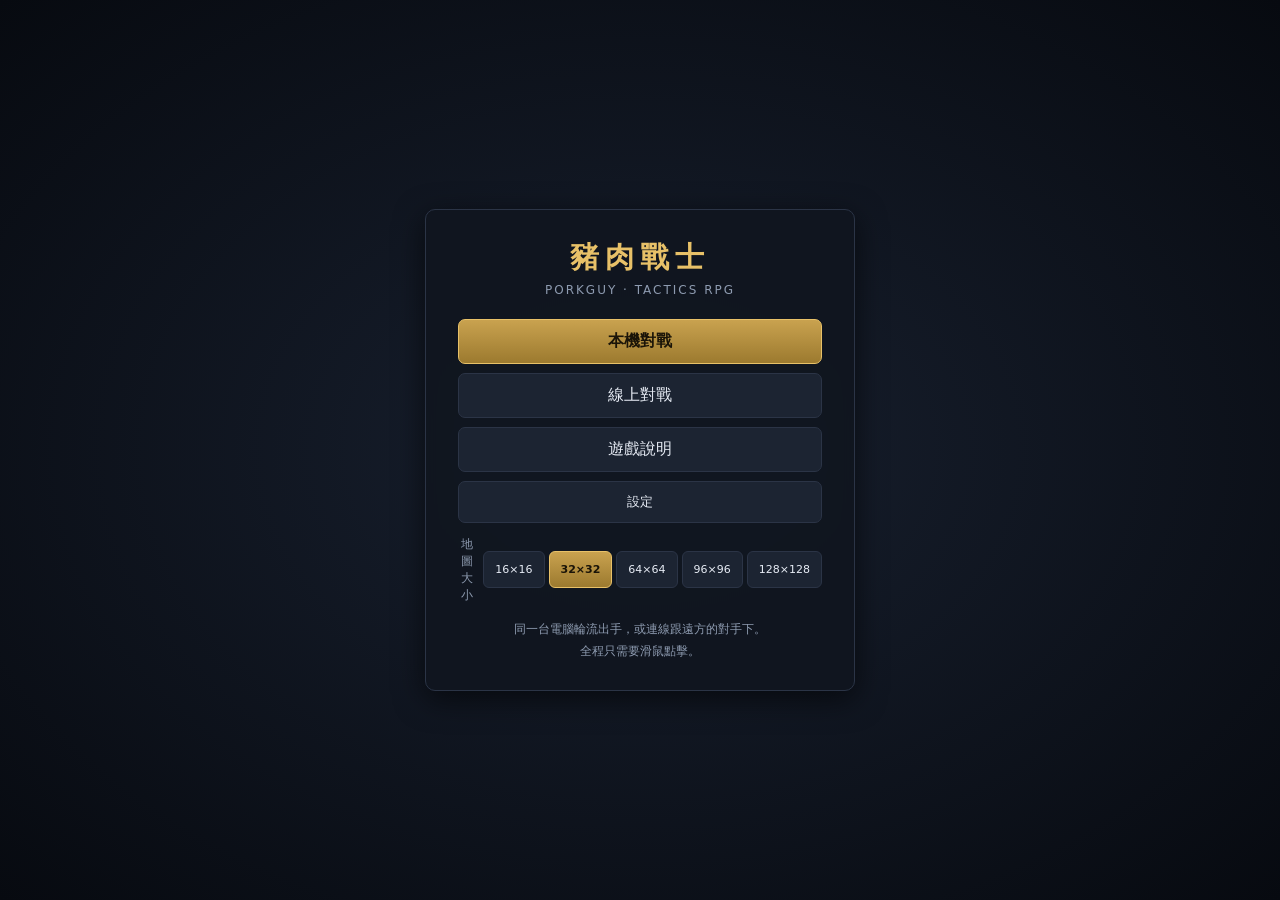
==== porkguy.html @ 97139809 "修正競技場狀態不倒數、新增狀態視覺效果、全面測試狀態系統修正三個真 bug - 修正 arenaStartTurn() 漏呼叫 tickStatus()，導致競技場裡的定身/冰凍等狀態永遠不會倒數 -" ====
<!DOCTYPE html>
<html lang="zh-Hant">
<head>
<meta charset="utf-8">
<meta name="viewport" content="width=device-width,initial-scale=1">
<title>豬肉戰士 — 戰棋 RPG</title>
<style>:root{
  --uiscale:1; --bagcols:4;
  --bg:#0e131c; --panel:rgba(17,22,32,.93); --line:#2b3446;
  --gold:#e8c168; --blue:#5aa2ff; --red:#ff6b5a; --green:#5fd39a; --purple:#b7abff;
  --txt:#e7ecf5; --dim:#8e9bb0;
}
*{box-sizing:border-box;margin:0;padding:0}
html,body{width:100%;height:100%;overflow:hidden;background:var(--bg);color:var(--txt);
  font-family:"Noto Sans TC","Microsoft JhengHei","PingFang TC",system-ui,sans-serif;
  -webkit-font-smoothing:antialiased;user-select:none}
canvas{display:block}
.hide{display:none!important}
#hud{position:fixed;left:0;top:0;width:100%;height:100%;
  zoom:var(--uiscale);pointer-events:none;z-index:10}
#hud button,#hud input,#hud #mm,#hud #roster,#hud #log{pointer-events:auto}
button{font:inherit;color:var(--txt);background:#1c2432;border:1px solid var(--line);
  border-radius:7px;padding:7px 13px;cursor:pointer;transition:.12s;white-space:nowrap}
button:hover:not(:disabled){background:#27324a;border-color:var(--gold);color:var(--gold)}
button:disabled{opacity:.32;cursor:default}
button.prime{background:linear-gradient(180deg,#c9a24f,#9c7a2f);border-color:#e8c168;color:#1a1408;font-weight:700}
button.prime:hover:not(:disabled){background:linear-gradient(180deg,#e0b661,#b08c38);color:#1a1408}
.panel{background:var(--panel);border:1px solid var(--line);border-radius:10px;
  backdrop-filter:blur(6px);box-shadow:0 8px 30px #0009}
.s0{color:var(--blue)} .s1{color:var(--red)} .s2{color:var(--purple)}
/* 五階品質：白 綠 藍 紫 金 —— 技能和裝備共用 */
.q0,.r0{color:#c9d2e0} .q1,.r1{color:#5fd39a} .q2,.r2{color:#5aa2ff}
.q3,.r3{color:#c07dff} .q4,.r4{color:#e8c168}

/* 頂列 */
#topbar{position:absolute;top:10px;left:50%;transform:translateX(-50%);
  display:flex;align-items:center;gap:14px;padding:7px 16px;white-space:nowrap;font-size:14px}
#turnNo{color:var(--dim);font-size:13px}
#turnWho{font-weight:700}
.dot{width:9px;height:9px;border-radius:50%;display:inline-block;margin-right:6px;vertical-align:1px}
.dot.s0{background:var(--blue)} .dot.s1{background:var(--red)}
#force{font-size:13px;font-weight:600}
#force .mons{color:var(--dim);font-weight:400;font-size:12px}
.holds{display:flex;gap:6px}
.hold{font-size:11px;color:var(--dim);border:1px solid var(--line);border-radius:20px;padding:1px 9px}
.hold b{font-weight:700}
.hold.h0 b{color:var(--blue)} .hold.h1 b{color:var(--red)}
.hold.on{border-color:var(--gold);background:#26200e}
#netTag{font-size:11px;color:var(--green);border:1px solid #2f5a46;background:#12241d;
  padding:2px 8px;border-radius:20px}

/* 單位卡 */
#unitCard{position:absolute;left:10px;top:10px;width:228px;padding:11px 13px;font-size:13px}
#ucHead{display:flex;justify-content:space-between;align-items:baseline;margin-bottom:7px}
#ucName{font-size:16px;font-weight:700}
#ucLv{font-size:11px;color:var(--gold)}
.bar{height:8px;border-radius:5px;background:#0a0f17;border:1px solid var(--line);overflow:hidden;margin:3px 0}
.bar>i{display:block;height:100%;transition:width .25s}
.bhp>i{background:linear-gradient(90deg,#3fbf70,#7ee0a3)}
.bhp.low>i{background:linear-gradient(90deg,#c9452f,#ff7a5e)}
.bxp>i{background:linear-gradient(90deg,#7a5fc0,#c0a6ff)}
.lbl{display:flex;justify-content:space-between;font-size:10px;color:var(--dim);margin-bottom:5px}
#ucStats{display:grid;grid-template-columns:1fr 1fr;gap:2px 10px;margin-top:8px}
#ucStats div{display:flex;justify-content:space-between;color:var(--dim)}
#ucStats b{color:var(--txt)}
#ucType{margin-top:7px;font-size:11px;color:var(--dim)}
.tt{color:var(--gold)}
#ucTer{margin-top:7px;padding-top:7px;border-top:1px solid var(--line);font-size:11px;color:var(--dim)}
.pass{margin-top:4px;color:#9fb4d8}
.st-list{display:flex;flex-direction:column;gap:2px}
.st-row{display:flex;justify-content:space-between;align-items:baseline;gap:8px}
.st-row .st-g{color:#5fd39a}
.st-row .st-b{color:#ff6a6a}
.st-src{color:var(--dim);font-size:10px;white-space:nowrap;overflow:hidden;text-overflow:ellipsis;max-width:110px}
#ucEquip{margin-top:7px;padding-top:7px;border-top:1px solid var(--line);font-size:11px}
.eq{padding:2px 0;color:var(--dim)}
.eq span{color:var(--dim);font-size:10px}
.eq.empty{opacity:.45}
.eq-af{padding:0 0 2px 12px;color:#5fd39a;font-size:10px}

/* 隊伍列 + 金幣，金幣在上面 */
#hudLeft{position:absolute;left:10px;bottom:14px;width:170px;display:flex;flex-direction:column;gap:5px}
#roster{display:flex;flex-direction:column;gap:5px}
#goldBadge{display:flex;align-items:center;gap:5px;background:var(--panel);border:1px solid var(--line);
  border-radius:8px;padding:5px 9px;font-weight:700;font-size:13px;color:var(--gold);align-self:flex-start}
#goldBadge i{font-style:normal;font-size:15px}
.rr{background:var(--panel);border:1px solid var(--line);border-radius:8px;padding:6px 9px;
  cursor:pointer;transition:.12s}
.rr:hover{border-color:var(--gold)}
.rr.sel{border-color:var(--gold);background:#241f10}
.rr.done{opacity:.45}
.rr.dead{opacity:.25;text-decoration:line-through;cursor:default}
.rn{display:flex;justify-content:space-between;font-size:12px;font-weight:600}
.rn span{color:var(--gold);font-size:10px;font-weight:400}
.rb{height:4px;border-radius:3px;background:#0a0f17;overflow:hidden;margin-top:4px}
.rb i{display:block;height:100%;background:#4ecb82}

/* 戰鬥預測 */
#forecast{position:absolute;right:10px;top:10px;width:206px;padding:11px 13px}
#forecast h4{font-size:11px;color:var(--gold);font-weight:600;margin-bottom:7px;letter-spacing:1px}
.fcrow{display:flex;justify-content:space-between;align-items:center;padding:4px 0;font-size:12px}
.fcrow+.fcrow{border-top:1px solid #ffffff0f}
.fcrow span{color:var(--dim)}
.fcrow b{font-size:17px;font-weight:700}
.dmg{color:var(--red)} .heal{color:var(--green)} .safe{color:var(--dim);font-size:12px!important}
#fcNote{margin-top:7px;font-size:10px;color:var(--gold);line-height:1.7}

/* 小地圖 + 日誌 */
#mmBox{position:absolute;right:10px;top:150px;padding:5px;line-height:0}
#mm{width:150px;height:150px;image-rendering:pixelated;border-radius:5px;cursor:crosshair}
#log{position:absolute;right:10px;bottom:14px;width:236px;max-height:190px;overflow-y:auto;
  padding:8px 11px;font-size:11px;line-height:1.7;color:var(--dim)}
#log::-webkit-scrollbar{width:5px}
#log::-webkit-scrollbar-thumb{background:#33405a;border-radius:3px}
#log .up{color:var(--gold)} #log .kill{color:#ff9c8a} #log b{color:var(--txt)}

/* 底部 */
#bottom{position:absolute;bottom:14px;left:50%;transform:translateX(-50%);display:flex;gap:7px;
  flex-wrap:wrap;justify-content:center;max-width:calc(96vw / var(--uiscale))}
#actbar{position:absolute;bottom:58px;left:50%;transform:translateX(-50%);display:flex;gap:7px}
#skills{position:absolute;bottom:106px;left:50%;transform:translateX(-50%);display:flex;gap:6px}
.sk{display:flex;flex-direction:column;align-items:center;gap:1px;padding:6px 12px;min-width:78px;
  pointer-events:auto}
.sk span{font-size:12px;font-weight:600}
.sk em{font-size:9px;color:var(--dim);font-style:normal}
.sk.on{border-color:var(--gold);background:#2a2210;color:var(--gold)}
.sk.lock{opacity:.3;cursor:default}
/* 冷卻中／不是自己回合：看起來是關的，但還是收得到滑鼠事件（才看得到說明） */
.sk.off{opacity:.34;cursor:default}
.sk.off:hover{background:#1c2432;border-color:var(--line);color:var(--txt)}
.sk.q0 span{color:#c9d2e0} .sk.q1 span{color:#5fd39a} .sk.q2 span{color:#5aa2ff}
.sk.q3 span{color:#c07dff} .sk.q4 span{color:#e8c168}
.sk.q1{border-color:#2c5a45} .sk.q2{border-color:#2f5480}
.sk.q3{border-color:#553a7a} .sk.q4{border-color:#7a642a}

/* 名牌 */
#tags{position:absolute;inset:0;overflow:hidden}
.tag{position:absolute;transform:translate(-50%,-100%);text-align:center;transition:opacity .2s}
.tag .nm{font-size:13.5px;font-weight:700;text-shadow:0 1px 3px #000,0 0 6px #000;
  letter-spacing:.4px;margin-bottom:3px;white-space:nowrap}
.tag.s0 .nm{color:#a9cfff} .tag.s1 .nm{color:#ffb2a6} .tag.s2 .nm{color:#cdc4ff}
.tag .hb{position:relative;width:57px;height:6px;background:#0a0e14;border:1px solid #000;
  border-radius:4px;overflow:hidden;margin:0 auto}
.tag .hb i{display:block;height:100%;background:#4ecb82;transition:width .3s}
.tag.s1 .hb i{background:#e2604c} .tag.s2 .hb i{background:#9b8cff}
.tag .hb i.low{background:#e8a13c}
.tag .hb b{position:absolute;left:0;top:0;height:100%;background:#7fd3ff;opacity:.85}
.tag.done{opacity:.35}
.float{position:absolute;transform:translate(-50%,-50%);font-weight:800;font-size:17px;
  text-shadow:0 2px 8px #000;animation:fly 1.1s ease-out forwards;pointer-events:none;white-space:nowrap}
.float.dmg{color:#ff8f7d} .float.crit{color:#ffd25e;font-size:21px}
.float.heal{color:#7ce5ad} .float.up{color:var(--gold)}
@keyframes fly{
  0%{opacity:0;transform:translate(-50%,-30%) scale(.6)}
  18%{opacity:1;transform:translate(-50%,-60%) scale(1.12)}
  100%{opacity:0;transform:translate(-50%,-180%) scale(1)}
}

/* 全螢幕層 */
.overlay{position:fixed;left:0;top:0;width:100%;height:100%;z-index:30;
  display:flex;align-items:center;justify-content:center;zoom:var(--uiscale);
  background:radial-gradient(ellipse at center,#18202f,#070a10)}
.card{width:min(430px,calc(92vw / var(--uiscale)));padding:28px 32px;text-align:center}
.card.wide{width:min(680px,calc(94vw / var(--uiscale)))}
.card h1{font-size:29px;letter-spacing:6px;color:var(--gold);margin-bottom:5px;font-weight:800}
.card .sub{font-size:12px;color:var(--dim);letter-spacing:2px;margin-bottom:22px}
.card .col{display:flex;flex-direction:column;gap:9px}
.card .col button{padding:11px}
.row{display:flex;gap:7px}
.row input{flex:1;background:#0a0f17;border:1px solid var(--line);border-radius:7px;
  color:var(--txt);padding:10px;font:inherit;text-align:center;letter-spacing:4px;text-transform:uppercase}
.row input:focus{outline:none;border-color:var(--gold)}
#roomCode{font-size:32px;letter-spacing:10px;color:var(--gold);font-weight:800;
  padding:13px;background:#0a0f17;border-radius:9px;border:1px solid var(--line);margin:5px 0}
.note{font-size:12px;color:var(--dim);line-height:1.8;margin-top:6px}
.back{margin-top:14px;font-size:13px;color:var(--dim);background:none;border:none;
  text-decoration:underline;cursor:pointer}
.back:hover{color:var(--gold);background:none;border:none}
#winTitle{font-size:33px;font-weight:800;letter-spacing:8px;margin-bottom:6px}

#helpBody{text-align:left;font-size:12.5px;line-height:1.95;color:#c3ccdb;max-height:calc(66vh / var(--uiscale));overflow-y:auto;padding-right:6px}
#helpBody h3{color:var(--gold);font-size:12px;margin:15px 0 5px;letter-spacing:2px}
#helpBody h3:first-child{margin-top:0}
#helpBody table{width:100%;border-collapse:collapse;font-size:11.5px;margin:5px 0}
#helpBody th,#helpBody td{padding:3px 6px;border-bottom:1px solid #ffffff10;text-align:left}
#helpBody th{color:var(--dim);font-weight:500}
#helpBody em{color:var(--gold);font-style:normal}
#helpBody::-webkit-scrollbar{width:5px}
#helpBody::-webkit-scrollbar-thumb{background:#33405a;border-radius:3px}

/* 背包 */
/* ── 背包：不遮死畫面，開著也看得到局面，而且有進場過渡 ── */
#bagOv{background:linear-gradient(180deg,rgba(8,11,17,.22),rgba(8,11,17,.88) 60%);
  backdrop-filter:blur(1.5px);align-items:flex-end;padding-bottom:calc(2.5vh / var(--uiscale));
  opacity:0;transition:opacity .26s ease}
#bagOv.on{opacity:1}
#bagWrap{width:min(1120px,calc(96vw / var(--uiscale)));height:calc(95vh / var(--uiscale));
  display:flex;flex-direction:column;align-items:center;justify-content:flex-end;gap:8px}

#bagCards{display:flex;gap:10px;justify-content:center;width:100%;flex-wrap:wrap;flex:0 0 auto}
#bagFilter{flex:0 0 auto}
.hcard{flex:1 1 0;min-width:170px;max-width:214px;background:var(--panel);
  border:1px solid var(--line);border-radius:11px;padding:10px 11px;text-align:left;
  transition:transform .16s ease,border-color .16s,box-shadow .16s;
  opacity:0;transform:translateY(18px);animation:cardIn .34s ease forwards}
@keyframes cardIn{to{opacity:1;transform:translateY(0)}}
.hcard:hover{transform:translateY(-5px);border-color:var(--gold);box-shadow:0 12px 28px #000a}
.hcard.down{opacity:.45}
.hcard.drop{border-color:var(--green);box-shadow:0 0 0 2px var(--green),0 12px 28px #000a}
.hc-top{display:flex;justify-content:space-between;align-items:baseline}
.hc-name{font-size:15px;font-weight:700}
.hc-lv{font-size:11px;color:var(--gold)}
.hc-bar{height:5px;border-radius:3px;background:#0a0f17;overflow:hidden;margin:6px 0 5px}
.hc-bar i{display:block;height:100%;background:linear-gradient(90deg,#3fbf70,#7ee0a3)}
.hc-stat{font-size:11px;color:var(--dim);margin-bottom:7px}
.hc-slots{display:flex;flex-direction:column;gap:4px}
.eslot{border:1px solid var(--line);border-radius:7px;padding:4px 7px;cursor:pointer;
  background:#0e141f;transition:.13s;display:grid;grid-template-columns:34px 1fr;
  grid-template-areas:'l n' 'l s';column-gap:6px}
.eslot:hover{border-color:var(--gold);background:#161e2c}
.eslot.pick{border-color:var(--green);background:#10241a;box-shadow:0 0 0 1px var(--green)}
.eslot.drop{border-color:var(--green);background:#122a1e;box-shadow:0 0 0 2px var(--green)}
.es-l{grid-area:l;font-size:10px;color:var(--dim);align-self:center}
.es-n{grid-area:n;font-size:12px;font-weight:600;color:var(--dim)}
.eslot.r0 .es-n{color:#c9d2e0} .eslot.r1 .es-n{color:#5fd39a} .eslot.r2 .es-n{color:#5aa2ff}
.eslot.r3 .es-n{color:#c07dff} .eslot.r4 .es-n{color:#e8c168}
.es-s{grid-area:s;font-size:10px;color:var(--dim)}
.hc-skl{display:flex;gap:4px;margin-top:8px;padding-top:7px;border-top:1px solid var(--line)}
.bsk{flex:1;text-align:center;border:1px solid var(--line);border-radius:6px;padding:3px 2px;
  background:#0e141f;transition:.13s}
.bsk:hover{border-color:var(--gold)}
.bsk b{display:block;font-size:10.5px;font-weight:600}
.bsk em{display:block;font-size:8.5px;color:var(--dim);font-style:normal}
.bsk.lock{opacity:.3;cursor:default}
.bsk.pick{border-color:var(--green);background:#10241a;box-shadow:0 0 0 1px var(--green)}
.bsk.pas{flex:0 0 62px;background:#141020}
.bsk.q0 b{color:#c9d2e0} .bsk.q1 b{color:#5fd39a} .bsk.q2 b{color:#5aa2ff}
.bsk.q3 b{color:#c07dff} .bsk.q4 b{color:#e8c168}

#bagPanel{width:100%;padding:10px 12px;flex:0 1 auto;min-height:0;display:flex;flex-direction:column}
#bagHead{font-size:13px;font-weight:700;color:var(--gold);margin-bottom:7px;
  display:flex;gap:10px;align-items:baseline}
#bagHint{font-size:11px;color:var(--dim);font-weight:400}
#bagOv.dragging .item:not(.dragging){opacity:.5}
.item.dragging{opacity:.4;border-color:var(--green)}
.item{cursor:grab}
.item:active{cursor:grabbing}

/* ── 技能準心 ── */
#reticle{position:absolute;width:52px;height:52px;transform:translate(-50%,-50%);
  pointer-events:none;animation:ret 1.4s linear infinite}
#reticle::before,#reticle::after{content:'';position:absolute;inset:0;border-radius:50%;
  border:2px solid currentColor}
#reticle::after{inset:12px;border-style:dashed;opacity:.8}
#reticle.harm{color:#ff5a45;filter:drop-shadow(0 0 4px #ff5a4590)}
#reticle.good{color:#4ddb96;filter:drop-shadow(0 0 4px #4ddb9690)}
@keyframes ret{to{transform:translate(-50%,-50%) rotate(360deg)}}

/* ── 主選單的地圖大小 ── */
.sizeRow{display:flex;align-items:center;gap:8px;justify-content:center;margin-top:4px;
  font-size:12px;color:var(--dim)}
#mSize{display:flex;gap:4px}
.szb{padding:4px 8px;font-size:11px;border-radius:6px}
#bagList{text-align:left;flex:1 1 auto;min-height:0;max-height:calc(44vh / var(--uiscale));
  overflow-y:auto;display:grid;align-content:start;
  grid-template-columns:repeat(var(--bagcols),minmax(0,1fr));gap:7px;padding-right:4px}
#bagList::-webkit-scrollbar{width:5px}
#bagList::-webkit-scrollbar-thumb{background:#33405a;border-radius:3px}
#bagList .empty{grid-column:1/-1;color:var(--dim);text-align:center;padding:26px;font-size:13px}
.item{border:1px solid var(--line);border-radius:8px;padding:7px 10px;cursor:pointer;transition:.12s;
  background:#131a26}
.item:hover{border-color:var(--gold);background:#1d2433}
.item.r1{border-color:#2c5a45} .item.r2{border-color:#2f5480}
.item.r3{border-color:#553a7a;background:#1a1424} .item.r4{border-color:#7a642a;background:#1d1a10}
.in{display:flex;justify-content:space-between;font-size:13px;font-weight:600}
.item.r0 .in{color:#c9d2e0} .item.r1 .in{color:#5fd39a} .item.r2 .in{color:#5aa2ff}
.item.r3 .in{color:#c07dff} .item.r4 .in{color:#e8c168}
.item.q0 .in{color:#c9d2e0} .item.q1 .in{color:#5fd39a} .item.q2 .in{color:#5aa2ff}
.item.q3 .in{color:#c07dff} .item.q4 .in{color:#e8c168}
.item.q1{border-color:#2c5a45} .item.q2{border-color:#2f5480}
.item.q3{border-color:#553a7a;background:#1a1424} .item.q4{border-color:#7a642a;background:#1d1a10}
.item.book{position:relative;padding-right:52px}
.item.book .is{color:var(--dim);font-size:10.5px;line-height:1.35}
.item.book.bad{opacity:.4}
.item.book .dis{position:absolute;right:8px;top:50%;transform:translateY(-50%);
  font-size:10px;padding:3px 7px;border:1px solid var(--line);border-radius:5px;
  background:#131a26;color:var(--dim);cursor:pointer}
.item.book .dis:hover{border-color:#b04a3a;color:#e0857a}

/* 背包分頁 */
#bagTabs{display:flex;gap:4px}
#bagTabs .bt{font-size:12px;font-weight:600;color:var(--dim);cursor:pointer;
  padding:2px 10px;border:1px solid var(--line);border-radius:6px;background:#0e141f}
#bagTabs .bt.on{color:var(--gold);border-color:var(--gold);background:#1a1610}

/* 精球 */
#bagOrbs{display:flex;align-items:center;gap:6px;flex-wrap:wrap;margin-top:8px;
  padding-top:8px;border-top:1px solid var(--line)}
#bagOrbs .ol{font-size:11px;color:var(--dim)}
#bagOrbs .orb{display:inline-flex;align-items:center;justify-content:center;
  width:22px;height:22px;border-radius:50%;font-size:11px;font-weight:700;
  border:1px solid currentColor;background:#0e141f}
#bagOrbs .oh{font-size:10px;color:var(--dim);margin-left:2px}
#bagOrbs .ob{font-size:10px;padding:3px 7px;border:1px solid currentColor;border-radius:5px;
  background:#0e141f;cursor:pointer}
#bagOrbs .ob:disabled{opacity:.3;cursor:default;color:var(--dim)}
.in .sl{color:var(--dim);font-size:10px;font-weight:400}
.is{font-size:11px;color:var(--dim);margin-top:2px}
.is em{color:#9fb4d8;font-style:normal}

#loading{position:fixed;inset:0;z-index:40;display:flex;flex-direction:column;
  align-items:center;justify-content:center;background:#080c13;gap:15px}
#loading .ttl{font-size:22px;letter-spacing:8px;color:var(--gold);font-weight:800}
#loading .pb{width:230px;height:4px;background:#1a222f;border-radius:2px;overflow:hidden}
#loading .pb i{display:block;height:100%;width:0;background:var(--gold);transition:width .25s}
#loading .st{font-size:12px;color:var(--dim);letter-spacing:2px}
#toast{position:fixed;bottom:145px;left:50%;transform:translateX(-50%);z-index:35;
  background:#1c2432;border:1px solid var(--gold);color:var(--gold);padding:8px 17px;
  border-radius:8px;font-size:13px;opacity:0;transition:.3s;pointer-events:none;max-width:calc(70vw / var(--uiscale));text-align:center}
#toast.on{opacity:1}

/* ── 技能說明浮窗 ── */
#skillTip{position:fixed;z-index:60;zoom:var(--uiscale);width:250px;padding:10px 12px;pointer-events:none;
  background:rgba(14,19,28,.97);border:1px solid var(--gold);border-radius:9px;
  box-shadow:0 10px 30px #000c;font-size:12px;line-height:1.7;color:#c8d2e2}
#skillTip h5{display:flex;justify-content:space-between;align-items:baseline;
  font-size:14px;color:var(--gold);margin-bottom:4px}
#skillTip h5 em{font-size:10px;color:var(--dim);font-style:normal;font-weight:400}
#skillTip p{color:var(--dim);margin-bottom:6px;font-size:11.5px}
#skillTip .sr{display:flex;gap:6px;font-size:11.5px;padding:1px 0}
#skillTip .sr b{color:var(--txt);font-weight:700}

/* ── 地塊資訊浮窗（滑鼠停在格子上 2 秒後出現）── */
#tileTip{position:fixed;z-index:59;zoom:var(--uiscale);max-width:220px;padding:8px 11px;pointer-events:none;
  background:rgba(14,19,28,.97);border:1px solid #3a4560;border-radius:9px;
  box-shadow:0 10px 30px #000c;font-size:11.5px;line-height:1.6;color:#c8d2e2}
#tileTip b{color:var(--gold)}
#tileTip .tt-buff{color:#5fd39a;display:block;margin-top:3px}
#tileTip .tt-field{color:#ff9a5a;display:block;margin-top:3px}

/* ── 等著重生的怪 ── */
.resp{position:absolute;transform:translate(-50%,-50%);color:#ff8f7d;font-size:13px;
  font-weight:800;text-shadow:0 1px 4px #000,0 0 8px #000;pointer-events:none}
.resp.s0{color:#8fc0ff}   /* 倒下的英雄用自己的隊伍色，跟怪物重生的紅圈分開 */
.resp.s1{color:#ff9a8a}

/* ── 還沒行動的單位（按結束回合時提醒）── */
.tag.idle .nm{color:#ffd35c!important;animation:idleBlink .9s ease-in-out infinite}
@keyframes idleBlink{50%{opacity:.35}}

/* ── 背包：卸下裝備的落點 ── */
#bagPanel.dropzone{border-color:#3d6b52}
#bagPanel.drop{border-color:var(--green);box-shadow:0 0 0 2px var(--green)}
.eslot[draggable]{cursor:grab}


/* ══════════ 設定・篩選・屬性點・頭像 ══════════ */

/* 右上角齒輪 */
.gear{position:absolute;top:10px;right:12px;pointer-events:auto;
  width:34px;height:34px;padding:0;font-size:17px;line-height:1;border-radius:9px}
#mSet{font-size:13px}

/* 背包按鈕上的驚嘆號 */
.badge{position:absolute;top:-7px;right:-7px;font-size:12px;font-style:normal;
  animation:bdg 1s ease-in-out infinite}
#btnBag{position:relative}
@keyframes bdg{0%,100%{transform:scale(1)}50%{transform:scale(1.25)}}

/* 設定面板 */
#setBody{text-align:left;max-height:calc(62vh / var(--uiscale));overflow-y:auto;padding-right:6px;margin:4px 0 10px}
#setBody::-webkit-scrollbar{width:5px}
#setBody::-webkit-scrollbar-thumb{background:#33405a;border-radius:3px}
.seth{font-size:12px;color:var(--gold);font-weight:700;letter-spacing:2px;
  margin:12px 0 5px;padding-bottom:4px;border-bottom:1px solid var(--line)}
.seth:first-child{margin-top:0}
.setr{display:flex;align-items:center;justify-content:space-between;gap:12px;padding:4px 0}
.setl{font-size:12.5px}
.setv{display:flex;align-items:center;gap:4px}
.setv input[type=range]{width:120px;accent-color:var(--gold)}
.setv em{font-size:10.5px;color:var(--dim);font-style:normal;width:38px;text-align:right}

/* 開局節奏設定的時間軸預覽 */
#paceTimelineWrap{border-top:1px solid var(--line);border-bottom:1px solid var(--line);
  padding:2px 0 8px;margin:4px 0}
#paceTimeline{display:flex;flex-wrap:wrap;gap:4px}
.paceChip{min-width:20px;height:20px;padding:0 3px;border-radius:5px;background:#1a2233;
  color:var(--dim);font-size:11px;display:flex;align-items:center;justify-content:center}
.paceChip.pc-s{background:#3a3320;color:#e8c168}
.paceChip.pc-a{background:#3a2020;color:#ff8a6a}
.spk,.stg{font-size:11px;padding:3px 9px;border-radius:6px}
.spk.on,.stg.on{border-color:var(--gold);color:var(--gold);background:#241d0d}
.setrst{width:100%;margin-top:14px;font-size:12px}

/* 背包上方的角色篩選列 */
#bagFilter{display:flex;gap:6px;align-items:center;justify-content:center;flex-wrap:wrap}
.bfb{padding:5px 12px;font-size:12px;border-radius:8px}
.bfb.pic{padding:0;width:44px;height:44px;overflow:hidden;border-radius:10px;background:#131a26}
.bfb.pic img{width:100%;height:100%;object-fit:cover;display:block;
  filter:saturate(.75) brightness(.92);transition:.13s}
.bfb.pic:hover img{filter:none;transform:scale(1.06)}
.bfb.on{border-color:var(--gold);box-shadow:0 0 0 2px var(--gold)}
.bfb.on img{filter:none}

/* 角色卡：頭像、經驗條、被篩選時亮起 */
.hcard.lit{border-color:var(--gold);box-shadow:0 0 0 2px var(--gold),0 12px 28px #000a}
.hcard.dim{opacity:.45}
.hcard.flash{opacity:1;transform:none;animation:cflash .55s ease-out}
@keyframes cflash{0%{box-shadow:0 0 0 3px var(--green)}100%{box-shadow:0 0 0 0 #0000}}
.hc-face{width:26px;height:26px;border-radius:6px;object-fit:cover;
  border:1px solid var(--line);background:#0d1220;flex:0 0 auto}
.hc-xp{position:relative;height:11px;background:#0a0e15;border:1px solid var(--line);
  border-radius:4px;overflow:hidden;margin-top:3px}
.hc-xp i{display:block;height:100%;background:linear-gradient(90deg,#4a7fd0,#7db0ff)}
.hc-xp span{position:absolute;inset:0;font-size:8.5px;line-height:9px;text-align:center;
  color:#cfe0ff;text-shadow:0 1px 2px #000}

/* 自由屬性點 */
.hc-pts{display:flex;align-items:center;gap:3px;margin-top:6px;flex-wrap:wrap}
.hc-pts .ptl{font-size:10px;color:var(--dim)}
.hc-pts.has .ptl{color:var(--gold)}
.ptb{font-size:9.5px;padding:2px 5px;border-radius:5px;line-height:1.25}
.ptb em{font-style:normal;color:var(--dim);margin-left:3px}
.hc-pts.has .ptb{border-color:var(--gold);color:var(--gold)}

/* 被動技能欄改成圓的 */
.bsk.pas{flex:0 0 46px;height:46px;border-radius:50%;display:flex;
  align-items:center;justify-content:center;text-align:center;padding:2px;background:#141020}
.bsk.pas b{font-size:9px;line-height:1.15}

/* 技能類型標籤 */
.item .kt{font-style:normal;font-size:9px;padding:1px 5px;border-radius:4px;
  background:#243049;color:#a9b8d0;margin-left:5px;vertical-align:2px}
.item .kt.pas{background:#3a2c55;color:#c9b6ff}

/* 裝備也能分解 */
.item.r0,.item.r1,.item.r2,.item.r3,.item.r4{position:relative;padding-right:52px}
.item .dis{position:absolute;right:8px;top:50%;transform:translateY(-50%);
  font-size:10px;padding:3px 7px;border-radius:5px;background:#131a26;color:var(--dim)}
.item .dis:hover{border-color:#b04a3a;color:#e0857a;background:#241416}
#bagOrbs .ob.scrap{color:var(--dim)}

/* 選角畫面 */
#pickWho{font-size:14px;font-weight:700;letter-spacing:2px;margin-bottom:2px}
#pickList{display:flex;gap:8px;justify-content:center;flex-wrap:wrap;margin:6px 0}
.pk{width:112px;padding:8px 6px;border-radius:10px;background:#131a26;
  border:1px solid var(--line);cursor:pointer;transition:.13s;text-align:center}
.pk:hover{border-color:var(--gold);transform:translateY(-3px)}
.pk.on{border-color:var(--gold);background:#241d0d;box-shadow:0 0 0 2px var(--gold)}
.pk img{width:72px;height:72px;object-fit:cover;border-radius:8px;display:block;margin:0 auto 5px}
.pk .pn{font-size:13px;font-weight:700}
.pk .pd{font-size:9.5px;color:var(--dim);line-height:1.35;margin-top:3px}

/* 這回合已經換過的欄位 */
.eslot.used,.bsk.used{opacity:.55}
.eslot.used::after,.bsk.used::after{content:'✓';position:absolute;right:4px;top:2px;
  font-size:9px;color:var(--gold)}
.eslot,.bsk{position:relative}

/* 一鍵裝備 */
.hc-auto{font-size:9.5px;padding:2px 7px;border-radius:5px;margin-left:auto}
#bagAuto{font-size:11px;padding:3px 10px;border-radius:6px}


/* ── 回合開始的大字提示 ── */
#turnBanner{position:fixed;inset:0;z-index:45;display:flex;align-items:center;justify-content:center;
  pointer-events:none;zoom:var(--uiscale)}
#turnBanner::before{content:'';position:absolute;inset:0;
  background:radial-gradient(ellipse at center,rgba(6,9,14,.82),rgba(6,9,14,.34) 55%,rgba(6,9,14,0) 78%);
  animation:tbBg .28s ease forwards}
#turnBanner.fading::before{animation:tbBgOut .5s ease forwards}
@keyframes tbBg{from{opacity:0}to{opacity:1}}
@keyframes tbBgOut{from{opacity:1}to{opacity:0}}
#turnBigTxt{position:relative;font-size:64px;font-weight:800;letter-spacing:10px;
  text-shadow:0 4px 26px #000,0 0 60px currentColor;white-space:nowrap;
  will-change:transform,opacity}
#turnBanner.s0 #turnBigTxt{color:#8fc0ff}
#turnBanner.s1 #turnBigTxt{color:#ff9a8a}
#turnBanner.s2 #turnBigTxt{color:#b9aeff;font-size:44px;letter-spacing:6px}
#turnBanner.shop #turnBigTxt{color:var(--gold);font-size:52px;letter-spacing:8px}
/* 拿掉「輪到你就是金色」的特例——直接用該隊自己的顏色，藍方回合就是藍色 */

/* ── 進競技場的轉場：專屬一套動畫，不走 showBanner() 那套飛到角落的邏輯 ──
   灰色背景用 radial-gradient 配一個可以動畫的 --r 變數：r 是「還蓋著灰色」的
   半徑百分比，r 從 0（還沒蓋）長到 100+（整片蓋滿）是進場，退場反過來從
   100 縮到 0——縮小的過程中，圓外（已經小於 r 的地方）先變回透明，
   所以看起來是「從畫面邊緣開始退，最後才收到中間」。 */
#arenaFx{position:fixed;inset:0;z-index:47;display:flex;align-items:center;justify-content:center;
  pointer-events:none;zoom:var(--uiscale);opacity:0}
#arenaFx.show{opacity:1}
#arenaFx::before{content:'';position:absolute;inset:0;
  background:radial-gradient(circle at center,rgba(60,62,68,.94) 0%,rgba(60,62,68,.94) var(--r,0%),
    rgba(60,62,68,0) calc(var(--r,0%) + 18%));
  backdrop-filter:blur(var(--blur,0px));-webkit-backdrop-filter:blur(var(--blur,0px))}
/* 進場前的初始狀態（縮小、透明）刻意不寫在這個基礎規則裡，改由
   arenaBanner() 自己用 inline style 設定——這裡如果寫死 transform/opacity，
   之後任何一個階段只要清掉 inline 樣式接手給 class 控制動畫，就會被
   打回這裡的值：先前 .grown 忘了補 opacity 就是這樣「剛出現就消失」；
   .leaving 接手時也會被這裡的 scale(.3) 打斷，變成「搖晃到一半忽然
   跳成縮小、才開始滑走」，看起來像瞬間消失。基礎規則只留跟動畫無關
   的樣式，可能會變動的 transform/opacity 全部交給 JS／class 自己管。 */
#arenaFxTxt{position:relative;font-size:56px;font-weight:800;letter-spacing:10px;color:var(--gold);
  text-shadow:0 4px 30px #000,0 0 70px currentColor;white-space:nowrap;
  will-change:transform,opacity}
#arenaFxTxt.grown{animation:arenaSway 2.1s ease-in-out infinite;opacity:1}
/* 2 秒跟灰色背景退場的補間同一個長度，兩個要同時消失完，不是背景先淡完字才跟著跑 */
#arenaFxTxt.leaving{transition:transform 2s ease-in,opacity 2s ease-in;
  transform:translateX(-60vw) rotate(-8deg);opacity:0}
@keyframes arenaSway{0%,100%{transform:rotate(-4deg)}50%{transform:rotate(4deg)}}

/* 上面面板的「輪到誰」 */
#turnWho em{font-style:normal;font-size:10.5px;color:var(--dim);margin-left:5px}
#turnWho.mine{font-weight:700}

/* ══════════ 商店 ══════════ */
/* 商店回合不像其他選單要蓋住整個畫面——玩家還在看盤面決定要不要出價，
   所以背景改成半透明的黑色漸層，卡片本身照舊不透明方便閱讀 */
#shopOv{background:linear-gradient(to top,rgba(4,6,10,.88),rgba(4,6,10,.25))}
#shopList{display:flex;gap:8px;justify-content:center;flex-wrap:wrap;margin:12px 0}
.shItem{flex:0 0 100px;padding:7px 6px;border-radius:9px;background:#131a26;
  border:1px solid var(--line);text-align:center;opacity:.55;transition:.15s}
.shItem b{display:block;font-size:11.5px;font-weight:700;margin-bottom:2px}
.shItem em{display:block;font-size:9px;color:var(--dim);font-style:normal}
.shItem.cur{opacity:1;border-color:var(--gold);box-shadow:0 0 0 2px var(--gold);transform:translateY(-3px)}
.shItem.done{opacity:.3}
.shItem.q0 b{color:#c9d2e0} .shItem.q1 b{color:#5fd39a} .shItem.q2 b{color:#5aa2ff}
.shItem.q3 b{color:#c07dff} .shItem.q4 b{color:#e8c168}
/* 左邊商品資訊卡、右邊競標操作，兩欄並排 */
#shopMain{display:flex;gap:14px;text-align:left;align-items:stretch}
#shopCur{flex:1 1 0;background:#131a26;border:1px solid var(--line);border-radius:10px;
  padding:14px 16px}
#shopCur h5{display:flex;justify-content:space-between;align-items:baseline;font-size:16px}
#shopCur h5 em{font-size:11px;color:var(--dim);font-style:normal;font-weight:400}
#shopCur p{color:var(--dim);margin:7px 0 10px;font-size:12.5px;line-height:1.6}
#shopCur .sr{display:flex;gap:6px;font-size:12.5px;padding:3px 0}
#shopCur .sr b{color:var(--txt);font-weight:700}
#shopRight{flex:0 0 220px;display:flex;flex-direction:column;gap:10px;
  background:#131a26;border:1px solid var(--line);border-radius:10px;padding:14px 16px}
#shopGoldRow{display:flex;align-items:center;gap:6px;font-size:13px}
#shopGoldRow i{font-style:normal}
#shopGoldRow b{color:var(--gold);font-size:16px}
#shopGoldRow span{color:var(--dim);font-size:11px;margin-left:auto}
#shopWhoseTurn{font-size:12.5px;color:var(--dim);text-align:center;
  padding:4px 0;border-top:1px solid var(--line);border-bottom:1px solid var(--line)}
#shopBidRow{display:flex;align-items:center;justify-content:center;gap:6px}
#shopBidRow button{width:34px;padding:6px 0;font-weight:700}
#shopBidAmt{width:70px;padding:6px 4px;border-radius:7px;border:1px solid var(--line);
  background:#0e141f;color:var(--txt);font:inherit;text-align:center}
#shopActRow{display:flex;gap:8px}
#shopActRow button{flex:1}

/* 背包回合的倒數列，固定在上面面板下方 */
#bagPhaseBar{position:fixed;top:50px;left:50%;transform:translateX(-50%);z-index:20;
  display:flex;align-items:center;gap:10px;background:var(--panel);border:1px solid var(--gold);
  border-radius:9px;padding:6px 14px;font-size:12.5px;zoom:var(--uiscale)}
#bagPhaseClock{font-weight:800;color:var(--gold);font-size:14px;min-width:38px;text-align:center}
#bagPhaseStatus span{margin-right:8px}
#bagPhaseStatus .dim{color:var(--dim)}
#bagPhaseSkip{font-size:11px;padding:4px 10px}
</style>
</head>
<body>

<div id="hud" class="hide">
  <div id="topbar" class="panel">
    <span id="turnNo">第 1 回合</span>
    <span id="turnWho" class="s0"><i class="dot s0"></i>藍軍</span>
    <span id="force"></span>
    <span class="holds">
      <span class="hold h0">王座 <b id="hold0">0</b></span>
      <span class="hold h1">王座 <b id="hold1">0</b></span>
    </span>
    <span id="netTag" class="hide">線上</span>
  </div>
  <button id="btnSet" class="gear" title="設定">⚙</button>

  <div id="unitCard" class="panel hide">
    <div id="ucHead"><span id="ucName"></span><span id="ucLv"></span></div>
    <div class="bar bhp"><i id="ucHp"></i></div>
    <div class="lbl"><span>生命</span><span id="ucHpT"></span></div>
    <div id="xpRow">
      <div class="bar bxp"><i id="ucXp"></i></div>
      <div class="lbl"><span>經驗</span><span id="ucXpT"></span></div>
    </div>
    <div id="ucStats">
      <div>攻擊<b id="ucAtk"></b></div><div>防禦<b id="ucDef"></b></div>
      <div>移動<b id="ucMov"></b></div><div>射程<b id="ucRng"></b></div>
    </div>
    <div id="ucType"></div>
    <div id="ucTer"></div>
    <div id="ucEquip"></div>
  </div>

  <div id="hudLeft">
    <div id="goldBadge"><i>🪙</i><b id="goldNum">0</b></div>
    <div id="roster"></div>
  </div>

  <div id="forecast" class="panel hide">
    <h4 id="fcTitle">戰鬥預測</h4>
    <div class="fcrow"><span id="fcAName"></span><b id="fcA" class="dmg">0</b></div>
    <div class="fcrow"><span id="fcBName"></span><b id="fcB" class="dmg">0</b></div>
    <div id="fcNote"></div>
  </div>

  <div id="mmBox" class="panel"><canvas id="mm"></canvas></div>
  <div id="log" class="panel"></div>

  <div id="skills" class="hide"></div>
  <div id="actbar" class="hide">
    <button id="btnUndo">取消移動</button>
  </div>
  <div id="bottom">
    <button id="btnEnd" class="prime">結束回合</button>
    <button id="btnAI">AI 對手：關</button>
    <button id="btnBag">背包<i id="bagBadge" class="badge hide">❗</i></button>
    <button id="btnHelp">說明</button>
    <button id="btnQuit">主選單</button>
  </div>

  <div id="tags"></div>
  <div id="reticle" class="hide"></div>
</div>

<div id="turnBanner" class="hide"><span id="turnBigTxt"></span></div>
<div id="arenaFx" class="hide"><span id="arenaFxTxt">競技場回合</span></div>
<div id="skillTip" class="hide"></div>
<div id="tileTip" class="hide"></div>

<div id="menu" class="overlay">
  <div class="card panel">
    <h1>豬肉戰士</h1>
    <div class="sub">PORKGUY · TACTICS RPG</div>
    <div id="mMain" class="col">
      <button class="prime" id="mLocal">本機對戰</button>
      <button id="mOnline">線上對戰</button>
      <button id="mHelp">遊戲說明</button>
      <button id="mSet">設定</button>
      <div class="sizeRow">地圖大小<div id="mSize"></div></div>
      <div class="note">同一台電腦輪流出手，或連線跟遠方的對手下。<br>全程只需要滑鼠點擊。</div>
    </div>
    <div id="mNet" class="col hide">
      <button class="prime" id="mHost">建立房間</button>
      <div class="row"><input id="mCode" maxlength="6" placeholder="房號"><button id="mJoin">加入</button></div>
      <div class="note" id="mNetNote">建立房間的一方是藍軍，先手。<br>線上模式需要網路連線。</div>
      <button class="back" id="mBack">← 返回</button>
    </div>
    <div id="mPick" class="col hide">
      <div id="pickWho">藍軍　選三個職業</div>
      <div id="pickList"></div>
      <div class="note" id="pickNote">點頭像挑三個，兩邊各自選，可以撞職業。</div>
      <div class="row">
        <button class="back" id="pickBack">← 返回</button>
        <button class="prime" id="pickGo" disabled>確定（0/3）</button>
      </div>
    </div>
    <div id="mWait" class="col hide">
      <div class="note" style="margin:0">把這組房號給對方：</div>
      <div id="roomCode">------</div>
      <div class="note" id="mWaitNote">等待對手加入…</div>
      <button class="back" id="mCancelHost">← 取消</button>
    </div>
    <div id="mPace" class="col hide">
      <div class="note" style="margin:0 0 8px">開局節奏設定（雙方共用同一份，只有建立本機對戰的這邊能調）</div>
      <div id="paceRows"></div>
      <div id="paceTimelineWrap">
        <div class="note" style="margin:6px 0 4px">回合時間軸預覽（🛒 商店・⚔ 競技場）</div>
        <div id="paceTimeline"></div>
      </div>
      <div class="note" style="margin:10px 0 4px">勝利條件</div>
      <div id="paceWinRows"></div>
      <div class="row">
        <button class="back" id="paceBack">← 返回</button>
        <button class="prime" id="paceGo">開始遊戲</button>
      </div>
    </div>
  </div>
</div>

<div id="bagOv" class="overlay hide">
  <div id="bagWrap">
    <div id="bagFilter"></div>
    <div id="bagCards"></div>
    <div id="bagPanel" class="panel">
      <div id="bagHead"><span id="bagTabs"><b class="bt on" data-tab="gear">裝備</b><b class="bt" data-tab="skill">技能</b></span><button id="bagAuto" title="全隊自動裝上最好的裝備和技能">全隊一鍵裝備</button><span id="bagHint"></span></div>
      <div id="bagList"></div>
      <div id="bagOrbs"></div>
    </div>
    <button class="back" id="bagClose">← 關閉</button>
  </div>
</div>

<div id="setOv" class="overlay hide">
  <div class="card panel wide">
    <h1 style="font-size:20px;letter-spacing:4px">設定</h1>
    <div class="sub">SETTINGS · 存在這台裝置上</div>
    <div id="setBody"></div>
    <button class="back" id="setClose">← 關閉</button>
  </div>
</div>

<div id="shopOv" class="overlay hide">
  <div class="card panel wide">
    <h1 style="font-size:20px;letter-spacing:4px">商店</h1>
    <div class="sub">SHOP · 回合制競標，由低到高依序拍賣</div>
    <div id="shopList"></div>
    <div id="shopMain">
      <div id="shopCur"></div>
      <div id="shopRight">
        <div id="shopGoldRow"><i>🪙</i><b id="shopMyGold">0</b><span>你的金幣</span></div>
        <div id="shopWhoseTurn"></div>
        <div id="shopBidRow">
          <button id="shopMinus">－</button>
          <input id="shopBidAmt" type="number">
          <button id="shopPlus">＋5</button>
        </div>
        <div id="shopActRow">
          <button class="prime" id="shopBidBtn">出價</button>
          <button id="shopPassBtn">放棄</button>
        </div>
      </div>
    </div>
  </div>
</div>

<div id="bagPhaseBar" class="hide">
  <span id="bagPhaseClock">1:00</span>
  <span id="bagPhaseStatus"></span>
  <button id="bagPhaseSkip">跳過背包回合</button>
</div>

<div id="help" class="overlay hide">
  <div class="card panel wide">
    <h1 style="font-size:20px;letter-spacing:4px">遊戲說明</h1>
    <div class="sub">HOW TO PLAY</div>
    <div id="helpBody">
      <h3>開局</h3>
      每一方從五個職業裡<em>挑三個</em>，兩邊各自選、可以撞職業。隊伍小，一回合要下的決定就少，
      節奏快很多。技能掉落只會掉你這一隊用得到的，所以選什麼職業也會影響拿到什麼技能。

      <h3>目標</h3>
      讓一個單位站上正中央的王座，<em>連續守住 5 個回合</em>就獲勝（每次輪到自己回合開始時計 1，
      王座上沒有自己人就歸零）。或者<em>由你的英雄親手打下對方最後一個站著的人</em>，
      讓對方三個英雄同時倒下——這只算敵方玩家的戰績，被野外的魔物打趴不會輸掉整場比賽，
      下一回合一樣會在營地站起來。

      <h3>倒下與復活</h3>
      英雄的生命歸零時不會永久死亡，而是倒下，<em>3 個回合後在自家營地重新站起來</em>，
      生命回到一半、損失三成經驗，並獲得<em>兩回合 +2 移動</em>方便歸隊。裝備和等級都會保留。
      倒下期間營地會有一圈自己隊伍顏色的倒數圈，清楚看得到還要幾回合才會回來。<br>
      站在<em>自家營地周圍一格</em>的單位，每回合開始會回復最大生命的四分之一。

      <h3>回合</h3>
      每個單位每回合有<em>各自獨立的一次移動和一次行動</em>，順序隨你 ——
      可以全部先走位，看完整個場面再決定誰出手，也可以打完再撤。
      只要還沒行動，移動隨時可以取消。<br>
      雙方都結束後是<em>魔物階段</em>，只有被驚醒（玩家走進 3 格內）的魔物會動。

      <h3>升級與屬性點</h3>
      擊殺、命中、治療都給經驗，而且<em>三格內的隊友會分到 40%</em>，所以整隊會一起成長。
      每升一級除了固定成長，還會拿到 <em>2 點自由屬性點</em>，在背包的角色卡上分配
      （攻擊 +1／防禦 +1／生命 +4）。<br>
      有東西掉落或有屬性點沒分配時，背包按鈕上會出現 <em>❗</em>。

      <h3>操作</h3>
      <em>WASD</em> 或方向鍵＝平移地圖，拖曳＝旋轉視角，滾輪＝縮放，點小地圖＝跳過去。<br>
      點自己的單位 → 藍格是可移動範圍、淡紅是威脅範圍 → 點格子移動、點敵人攻擊。
      直接點射程外的敵人會自動走位過去。Tab 鍵輪流選還沒動的單位。<br>
      想單人玩就按底下的 <em>AI 對手</em>，電腦會接手紅軍；隨時可以再按一次關掉改回手動。<br>
      把滑鼠移到技能上會浮出詳細說明（冷卻中或不是自己回合時一樣看得到）。

      <h3>線上對戰</h3>
      按〔線上對戰〕→〔建立房間〕會拿到 6 碼房號，把<em>同一個網址</em>和房號給對方，
      他輸入房號就連上了。兩邊各自選三個職業，都選完才開局。<br>
      輪到誰在上面的面板看得到；<em>輪到你的時候畫面中央會有大字提示</em>，
      不是你的回合時〔結束回合〕會變成「等待對手…」按不動。<br>
      連線是 WebRTC 點對點，遊戲資料不經過伺服器。
      <em>背包隨時能打開看，但要等背包回合才能真的裝卸</em>（見下面的說明）。

      <h3>戰鬥</h3>
      傷害 = (攻擊 + 地形攻) × 18 ÷ (18 + 防禦 + 地形防)——防禦越高減傷越多，
      但<em>永遠不會把傷害壓到 0</em>，同一個等級的交手大概都要打個 3～5 下才分得出勝負。
      算完基礎值之後再乘上：
      <table>
        <tr><th>條件</th><th>倍率</th></tr>
        <tr><td>側面攻擊</td><td>×1.25</td></tr>
        <tr><td>背後攻擊（而且不會被反擊）</td><td>×1.25</td></tr>
        <tr><td>攻擊類型剋護甲類型</td><td>×1.2</td></tr>
        <tr><td>暴擊（10%）</td><td>×1.5</td></tr>
        <tr><td>從高地打低處</td><td>攻擊 +2</td></tr>
      </table>
      <em>剋制三角：</em>斬剋布甲、射剋輕甲、法剋重甲。<br>
      <em>控制區域：</em>移動到敵人相鄰格時會立刻停下，所以前排擋得住路。<br>
      被攻擊的一方若距離在自己射程內，而且不是被背擊，就會反擊。<br>
      單位有<em>八個朝向</em>。被打到時會轉頭看向攻擊者，但<em>一回合只轉一次</em> ——
      所以繞後偷襲只有第一下吃得到加成，之後那個方向就變成正面了。

      <h3>職業</h3>
      <table>
        <tr><th>職業</th><th>HP</th><th>攻</th><th>防</th><th>移</th><th>射</th><th>類型</th><th>被動</th></tr>
        <tr><td>騎士</td><td>34</td><td>11</td><td>7</td><td>4</td><td>1</td><td>斬／重甲</td><td>相鄰友軍減傷 2</td></tr>
        <tr><td>遊俠</td><td>24</td><td>10</td><td>3</td><td>5</td><td>3</td><td>射／輕甲</td><td>山地射程 +1</td></tr>
        <tr><td>法師</td><td>20</td><td>13</td><td>2</td><td>4</td><td>3</td><td>法／布甲</td><td>無視半防</td></tr>
        <tr><td>牧師</td><td>24</td><td>8</td><td>4</td><td>5</td><td>3</td><td>法／輕甲</td><td>治療自己也回血</td></tr>
        <tr><td>狂戰士</td><td>30</td><td>14</td><td>4</td><td>4</td><td>1</td><td>斬／輕甲</td><td>血越少攻越高</td></tr>
      </table>
      <em>Lv.5 職業進階</em>，數值大幅提升並改名。

      <h3>設定</h3>
      右上角的 <em>⚙</em>（主選單也有）可以調 UI 大小、背包每行格數、動畫速度、特效等級、
      名牌顯示、鏡頭速度、自動結束回合、自動分解門檻等等。
      設定<em>存在這台裝置的瀏覽器裡</em>，下次打開會記得；換一台電腦就是另一份設定。

      <h3>技能</h3>
      全遊戲共 <em>90 個技能</em>：五個職業各 15 個（每個品質三個），外加 15 個通用技能。
      技能<em>鎖職業</em>，抽到用不上的可以分解。開局每個英雄先送一個白色主動技能。<br>
      <em>技能欄：</em>主動技能槽在 <em>Lv.1 / 3 / 6</em> 各開一個，被動技能槽在 <em>Lv.4</em> 開。
      打開背包切到<em>技能</em>分頁，點角色牌上的技能欄，再點技能書就裝上；<em>雙擊技能欄</em>可以卸下。<br>
      <em>取得：</em>打怪 15% 掉技能書，寶箱也會掉（金寶箱必掉）。<br>
      <em>換技能：</em>本機對戰<em>每個技能欄一回合只能換一次</em>（三個主動欄和被動欄各自算，
      卸下來不算一次，換過的欄位會標上 ✓）；線上對戰改成<em>只有背包回合能換</em>，
      那段時間內想換幾次都行。換下來的技能書會退回背包，而且<em>冷卻不會重置</em>
      （卸下來的技能照樣繼續冷卻）。<br>
      <em>技能精球：</em>分解技能書會得到同品質的精球，<em>三顆可以合成一個高一階的技能</em>。<br>
      技能的傷害和治療<em>全部是攻擊力的百分比</em>，所以升級和換裝備都會一起變強 ——
      滑鼠移到技能上會顯示「百分比 ／ 實際數值」。同一個品質的技能總輸出是固定預算，
      打得到越多人、每一下就越輕，所以低品質的範圍技不會壓過高品質的單體技。<br>
      技能寫「周圍一格」時指的是<em>正方形九格</em>，不是十字。<br>
      <em>品質：</em><span class="q0">普通</span>、<span class="q1">常見</span>、<span class="q2">稀有</span>、
      <span class="q3">史詩</span>、<span class="q4">傳說</span>。白綠不帶狀態，藍色以上會附屬性增益，
      紫色以上會附負面狀態，金色的才會有<em>控制效果</em>（暈眩、定身、沉默、冰凍、恐懼）。

      <h3>裝備</h3>
      裝備同樣分五個品質，數值倍率依序是 <em>0.6 / 1 / 1.4 / 2 / 2.5</em>，品質越高越容易帶詞綴。
      打怪 25% 掉裝備（和技能書<em>獨立計算</em>，可能同時掉）。<br>
      武器有職業限制（長弓只有遊俠拿得動、法杖只有法師和牧師能用），防具和飾品不限。
      背包裡會註明限用職業。卸下裝備：<em>雙擊裝備欄</em>，或把它拖回下面的背包。
      本機對戰<em>每個裝備欄一回合只能換一次</em>（武器、防具、飾品各自算，卸下來不算一次，
      換過的欄位會標上 ✓）；線上對戰改成<em>只有背包回合能換</em>，見下面的說明。<br>
      懶得一件件挑的話，角色卡右上角有<em>一鍵</em>，背包上面有<em>全隊一鍵裝備</em> ——
      會自動換上背包裡分數最高的裝備，以及品質更高的技能。<br>
      用不到的裝備可以<em>分解成裝備精球</em>，一樣是三顆合成一個高一階的裝備。
      設定裡也能開<em>自動分解</em>，低品質的掉落直接變精球，不進背包。<br>
      背包上面那排<em>角色頭像</em>可以篩選 —— 點下去只留那個角色用得到的裝備和技能，卡片也會亮起來。<br>
      線上對戰時，<em>不是自己的回合也能開背包整理</em>。

      <h3>地形</h3>
      <table>
        <tr><th>地形</th><th>移動消耗</th><th>效果</th></tr>
        <tr><td>道路</td><td>1</td><td>—</td></tr>
        <tr><td>平原</td><td>1</td><td>—</td></tr>
        <tr><td>森林</td><td>2</td><td>防禦 +2</td></tr>
        <tr><td>山地</td><td>2</td><td>防禦 +2、攻擊 +1、高地</td></tr>
        <tr><td>沼澤</td><td>3</td><td>防禦 −1，踏進去移動就結束</td></tr>
        <tr><td>深水</td><td colspan="2">不可通行</td></tr>
        <tr><td>王座</td><td>2</td><td>防禦 +2、勝利點</td></tr>
        <tr><td>石頭</td><td colspan="2">不可通行、擋遠程和魔法視線，主地圖和競技場都會出現</td></tr>
      </table>

      <h3>成長與裝備</h3>
      打怪、開寶箱會掉裝備，分武器／防具／飾品三個欄位，全隊共用一個背包。
      稀有裝備會帶特效：吸血、破甲、先制、反傷、疾風、守護。<br>
      開<em>背包</em>會看到三張角色牌，每張都有頭像、經驗條、屬性點、裝備欄和技能欄。裝上去有兩種方式：
      把裝備<em>拖到角色身上</em>，或先點一個裝備欄（會亮綠框）再點下面的裝備。

      <h3>寶箱</h3>
      <table>
        <tr><th>種類</th><th>位置</th><th>內容</th></tr>
        <tr><td>木寶箱</td><td>全圖鏡像散佈</td><td>裝備一件（藍紫為主），四成機率附技能書</td></tr>
        <tr><td><b style="color:#e8c168">金寶箱</b></td><td>王座四周固定四個，另外全圖也會散幾個</td>
            <td>裝備一件（紫金為主），<em>必定</em>附技能書</td></tr>
      </table>
      金寶箱有一道<em>金色光柱</em>和會轉的光環，小地圖上也是金點，遠遠就看得出來值不值得繞路。

      <h3>魔物</h3>
      魔物營地<em>越靠近王座等級越高</em>，掉落也越好 —— 想上王座，通常得先練起來。
      48×48 以上的地圖，王座本體外圍會多一圈滿級（Lv.10）的<em>最終守衛</em>，
      雙首領壓陣，是全場最硬的一關。<br>
      任何一般怪都有機會生成成<em>精英變種</em>：換色、體型變大，血量、攻防都比同級的同伴高，
      但擊殺的經驗、金幣、掉落機率也跟著加倍，名字前面會標「精英」兩個字。<br>
      被打倒的魔物會在原本的營地<em>重生</em>，最少 5 回合，等級每高一級多一回合，
      地上會有紅圈標示還剩幾回合。<br>
      魔物只有在<em>被攻擊</em>或<em>玩家走進 3 格內</em>才會醒，但<em>驚動一隻，整個營地都會一起圍上來</em>——
      不要在還沒準備好的時候貿然招惹一整群。醒了的魔物<em>不會追出離營地 8 格以外</em>，拉開距離就能脫戰。<br>
      但<em>王座半徑 5 格內的營地清掉就不會再回來</em>，所以中心地帶是可以真的打乾淨的。

      <h3>金幣</h3>
      打怪、開寶箱、打競技場都會拿到金幣，顯示在左下角、隊伍名冊上方，用來在商店競標。

      <h3>競技場</h3>
      每 5 回合結束，雙方所有還站著的英雄會被強制傳送到一個獨立的 16×16 競技場，
      單場打到某一方全滅為止就結束，<em>不是三戰制</em>。地形跟增益地塊每次都重新隨機，
      兩邊看到的佈局一定一樣。<br>
      場上有一堆<em>石頭</em>：不可通行，遠程和魔法的攻擊也<em>不能穿過去</em>，純粹當掩體用，
      沒有任何加成（跟山地那種地形不一樣）。<br>
      另外會有四種一次性增益地塊，每次都會湊齊四種、隨機分布：
      <table>
        <tr><th>增益</th><th>效果</th></tr>
        <tr><td>力量增幅</td><td>攻擊 +20%（3 回合）</td></tr>
        <tr><td>蓄力</td><td>下一次普通攻擊 +50% 傷害，打出去就消耗掉</td></tr>
        <tr><td>守護</td><td>獲得一層護盾（3 回合）</td></tr>
        <tr><td>迅捷</td><td>移動 +2（2 回合）</td></tr>
      </table>
      撿到立刻生效，站上去就沒了。<br>
      競技場結束後所有人回到原本在主戰場的位置，<em>血量統一恢復到上限的一半</em>——
      這是進競技場的風險，贏家和輸家都拿金幣，贏家更多。

      <h3>商店</h3>
      每 3 回合結束開一次商店，5 件商品由低到高<em>依序拍賣</em>，其中保底一件金色。
      拍賣是<em>回合制</em>：雙方輪流「加價」或「放棄」，不是搶快——放棄的話，
      如果對方已經出過價，對方直接得標；如果兩邊都還沒出價就都放棄，這件商品流標。
      最低加價門檻跟著品質走：白 10、綠 20、藍 30、紫 40、金 50，可以自己輸入加更多。

      <h3>背包回合（僅線上對戰）</h3>
      線上對戰時，每個人的回合結束後會插入一段 <em>60 秒的背包回合</em>，倒數會顯示在
      上面面板下方，雙方都可以在這段時間自由裝備、卸下、換技能，不再是「每個欄位一回合一次」。
      準備好了可以按<em>跳過背包回合</em>，等雙方都跳過或時間到才會繼續——過了這段時間，
      要等下一個背包回合才能再動裝備跟技能，不過隨時都能打開背包看。

      <h3>地圖大小</h3>
      主選單可以選 16×16 到 64×64。地形、道路、營地、寶箱都是按比例生成的，
      而且永遠<em>180 度旋轉對稱</em>，兩邊條件完全一樣。

      <h3>素材</h3>
      3D 模型全部出自 <em>Kay Lousberg（KayKit）</em>的 CC0 素材包，已內嵌於本檔案。
    </div>
    <button class="back" id="helpClose">← 關閉</button>
  </div>
</div>

<div id="result" class="overlay hide">
  <div class="card panel">
    <div id="winTitle"></div>
    <div class="sub" id="winWhy"></div>
    <div class="col">
      <button class="prime" id="rAgain">再玩一局</button>
      <button id="rMenu">回主選單</button>
    </div>
  </div>
</div>

<div id="loading">
  <div class="ttl">豬肉戰士</div>
  <div class="pb"><i id="ldBar"></i></div>
  <div class="st" id="ldTxt">載入中…</div>
</div>

<div id="toast"></div>

<script>/**
 * @license
 * Copyright 2010-2021 Three.js Authors
 * SPDX-License-Identifier: MIT
 */
!function(t,e){"object"==typeof exports&&"undefined"!=typeof module?e(exports):"function"==typeof define&&define.amd?define(["exports"],e):e((t="undefined"!=typeof globalThis?globalThis:t||self).THREE={})}(this,(function(t){"use strict";const e="128",n=100,i=300,r=301,s=302,a=303,o=304,l=306,c=307,h=1e3,u=1001,d=1002,p=1003,m=1004,f=1005,g=1006,v=1007,y=1008,x=1009,_=1012,w=1014,b=1015,M=1016,S=1020,T=1022,E=1023,A=1026,L=1027,R=33776,C=33777,P=33778,D=33779,I=35840,N=35841,B=35842,z=35843,F=37492,O=37496,H=2300,G=2301,U=2302,k=2400,V=2401,W=2402,j=2500,q=2501,X=3e3,Y=3001,Z=3007,J=3002,Q=3004,K=3005,$=3006,tt=7680,et=35044,nt=35048,it="300 es";class rt{addEventListener(t,e){void 0===this._listeners&&(this._listeners={});const n=this._listeners;void 0===n[t]&&(n[t]=[]),-1===n[t].indexOf(e)&&n[t].push(e)}hasEventListener(t,e){if(void 0===this._listeners)return!1;const n=this._listeners;return void 0!==n[t]&&-1!==n[t].indexOf(e)}removeEventListener(t,e){if(void 0===this._listeners)return;const n=this._listeners[t];if(void 0!==n){const t=n.indexOf(e);-1!==t&&n.splice(t,1)}}dispatchEvent(t){if(void 0===this._listeners)return;const e=this._listeners[t.type];if(void 0!==e){t.target=this;const n=e.slice(0);for(let e=0,i=n.length;e<i;e++)n[e].call(this,t);t.target=null}}}const st=[];for(let t=0;t<256;t++)st[t]=(t<16?"0":"")+t.toString(16);let at=1234567;const ot=Math.PI/180,lt=180/Math.PI;function ct(){const t=4294967295*Math.random()|0,e=4294967295*Math.random()|0,n=4294967295*Math.random()|0,i=4294967295*Math.random()|0;return(st[255&t]+st[t>>8&255]+st[t>>16&255]+st[t>>24&255]+"-"+st[255&e]+st[e>>8&255]+"-"+st[e>>16&15|64]+st[e>>24&255]+"-"+st[63&n|128]+st[n>>8&255]+"-"+st[n>>16&255]+st[n>>24&255]+st[255&i]+st[i>>8&255]+st[i>>16&255]+st[i>>24&255]).toUpperCase()}function ht(t,e,n){return Math.max(e,Math.min(n,t))}function ut(t,e){return(t%e+e)%e}function dt(t,e,n){return(1-n)*t+n*e}function pt(t){return 0==(t&t-1)&&0!==t}function mt(t){return Math.pow(2,Math.ceil(Math.log(t)/Math.LN2))}function ft(t){return Math.pow(2,Math.floor(Math.log(t)/Math.LN2))}var gt=Object.freeze({__proto__:null,DEG2RAD:ot,RAD2DEG:lt,generateUUID:ct,clamp:ht,euclideanModulo:ut,mapLinear:function(t,e,n,i,r){return i+(t-e)*(r-i)/(n-e)},inverseLerp:function(t,e,n){return t!==e?(n-t)/(e-t):0},lerp:dt,damp:function(t,e,n,i){return dt(t,e,1-Math.exp(-n*i))},pingpong:function(t,e=1){return e-Math.abs(ut(t,2*e)-e)},smoothstep:function(t,e,n){return t<=e?0:t>=n?1:(t=(t-e)/(n-e))*t*(3-2*t)},smootherstep:function(t,e,n){return t<=e?0:t>=n?1:(t=(t-e)/(n-e))*t*t*(t*(6*t-15)+10)},randInt:function(t,e){return t+Math.floor(Math.random()*(e-t+1))},randFloat:function(t,e){return t+Math.random()*(e-t)},randFloatSpread:function(t){return t*(.5-Math.random())},seededRandom:function(t){return void 0!==t&&(at=t%2147483647),at=16807*at%2147483647,(at-1)/2147483646},degToRad:function(t){return t*ot},radToDeg:function(t){return t*lt},isPowerOfTwo:pt,ceilPowerOfTwo:mt,floorPowerOfTwo:ft,setQuaternionFromProperEuler:function(t,e,n,i,r){const s=Math.cos,a=Math.sin,o=s(n/2),l=a(n/2),c=s((e+i)/2),h=a((e+i)/2),u=s((e-i)/2),d=a((e-i)/2),p=s((i-e)/2),m=a((i-e)/2);switch(r){case"XYX":t.set(o*h,l*u,l*d,o*c);break;case"YZY":t.set(l*d,o*h,l*u,o*c);break;case"ZXZ":t.set(l*u,l*d,o*h,o*c);break;case"XZX":t.set(o*h,l*m,l*p,o*c);break;case"YXY":t.set(l*p,o*h,l*m,o*c);break;case"ZYZ":t.set(l*m,l*p,o*h,o*c);break;default:console.warn("THREE.MathUtils: .setQuaternionFromProperEuler() encountered an unknown order: "+r)}}});class vt{constructor(t=0,e=0){this.x=t,this.y=e}get width(){return this.x}set width(t){this.x=t}get height(){return this.y}set height(t){this.y=t}set(t,e){return this.x=t,this.y=e,this}setScalar(t){return this.x=t,this.y=t,this}setX(t){return this.x=t,this}setY(t){return this.y=t,this}setComponent(t,e){switch(t){case 0:this.x=e;break;case 1:this.y=e;break;default:throw new Error("index is out of range: "+t)}return this}getComponent(t){switch(t){case 0:return this.x;case 1:return this.y;default:throw new Error("index is out of range: "+t)}}clone(){return new this.constructor(this.x,this.y)}copy(t){return this.x=t.x,this.y=t.y,this}add(t,e){return void 0!==e?(console.warn("THREE.Vector2: .add() now only accepts one argument. Use .addVectors( a, b ) instead."),this.addVectors(t,e)):(this.x+=t.x,this.y+=t.y,this)}addScalar(t){return this.x+=t,this.y+=t,this}addVectors(t,e){return this.x=t.x+e.x,this.y=t.y+e.y,this}addScaledVector(t,e){return this.x+=t.x*e,this.y+=t.y*e,this}sub(t,e){return void 0!==e?(console.warn("THREE.Vector2: .sub() now only accepts one argument. Use .subVectors( a, b ) instead."),this.subVectors(t,e)):(this.x-=t.x,this.y-=t.y,this)}subScalar(t){return this.x-=t,this.y-=t,this}subVectors(t,e){return this.x=t.x-e.x,this.y=t.y-e.y,this}multiply(t){return this.x*=t.x,this.y*=t.y,this}multiplyScalar(t){return this.x*=t,this.y*=t,this}divide(t){return this.x/=t.x,this.y/=t.y,this}divideScalar(t){return this.multiplyScalar(1/t)}applyMatrix3(t){const e=this.x,n=this.y,i=t.elements;return this.x=i[0]*e+i[3]*n+i[6],this.y=i[1]*e+i[4]*n+i[7],this}min(t){return this.x=Math.min(this.x,t.x),this.y=Math.min(this.y,t.y),this}max(t){return this.x=Math.max(this.x,t.x),this.y=Math.max(this.y,t.y),this}clamp(t,e){return this.x=Math.max(t.x,Math.min(e.x,this.x)),this.y=Math.max(t.y,Math.min(e.y,this.y)),this}clampScalar(t,e){return this.x=Math.max(t,Math.min(e,this.x)),this.y=Math.max(t,Math.min(e,this.y)),this}clampLength(t,e){const n=this.length();return this.divideScalar(n||1).multiplyScalar(Math.max(t,Math.min(e,n)))}floor(){return this.x=Math.floor(this.x),this.y=Math.floor(this.y),this}ceil(){return this.x=Math.ceil(this.x),this.y=Math.ceil(this.y),this}round(){return this.x=Math.round(this.x),this.y=Math.round(this.y),this}roundToZero(){return this.x=this.x<0?Math.ceil(this.x):Math.floor(this.x),this.y=this.y<0?Math.ceil(this.y):Math.floor(this.y),this}negate(){return this.x=-this.x,this.y=-this.y,this}dot(t){return this.x*t.x+this.y*t.y}cross(t){return this.x*t.y-this.y*t.x}lengthSq(){return this.x*this.x+this.y*this.y}length(){return Math.sqrt(this.x*this.x+this.y*this.y)}manhattanLength(){return Math.abs(this.x)+Math.abs(this.y)}normalize(){return this.divideScalar(this.length()||1)}angle(){return Math.atan2(-this.y,-this.x)+Math.PI}distanceTo(t){return Math.sqrt(this.distanceToSquared(t))}distanceToSquared(t){const e=this.x-t.x,n=this.y-t.y;return e*e+n*n}manhattanDistanceTo(t){return Math.abs(this.x-t.x)+Math.abs(this.y-t.y)}setLength(t){return this.normalize().multiplyScalar(t)}lerp(t,e){return this.x+=(t.x-this.x)*e,this.y+=(t.y-this.y)*e,this}lerpVectors(t,e,n){return this.x=t.x+(e.x-t.x)*n,this.y=t.y+(e.y-t.y)*n,this}equals(t){return t.x===this.x&&t.y===this.y}fromArray(t,e=0){return this.x=t[e],this.y=t[e+1],this}toArray(t=[],e=0){return t[e]=this.x,t[e+1]=this.y,t}fromBufferAttribute(t,e,n){return void 0!==n&&console.warn("THREE.Vector2: offset has been removed from .fromBufferAttribute()."),this.x=t.getX(e),this.y=t.getY(e),this}rotateAround(t,e){const n=Math.cos(e),i=Math.sin(e),r=this.x-t.x,s=this.y-t.y;return this.x=r*n-s*i+t.x,this.y=r*i+s*n+t.y,this}random(){return this.x=Math.random(),this.y=Math.random(),this}}vt.prototype.isVector2=!0;class yt{constructor(){this.elements=[1,0,0,0,1,0,0,0,1],arguments.length>0&&console.error("THREE.Matrix3: the constructor no longer reads arguments. use .set() instead.")}set(t,e,n,i,r,s,a,o,l){const c=this.elements;return c[0]=t,c[1]=i,c[2]=a,c[3]=e,c[4]=r,c[5]=o,c[6]=n,c[7]=s,c[8]=l,this}identity(){return this.set(1,0,0,0,1,0,0,0,1),this}copy(t){const e=this.elements,n=t.elements;return e[0]=n[0],e[1]=n[1],e[2]=n[2],e[3]=n[3],e[4]=n[4],e[5]=n[5],e[6]=n[6],e[7]=n[7],e[8]=n[8],this}extractBasis(t,e,n){return t.setFromMatrix3Column(this,0),e.setFromMatrix3Column(this,1),n.setFromMatrix3Column(this,2),this}setFromMatrix4(t){const e=t.elements;return this.set(e[0],e[4],e[8],e[1],e[5],e[9],e[2],e[6],e[10]),this}multiply(t){return this.multiplyMatrices(this,t)}premultiply(t){return this.multiplyMatrices(t,this)}multiplyMatrices(t,e){const n=t.elements,i=e.elements,r=this.elements,s=n[0],a=n[3],o=n[6],l=n[1],c=n[4],h=n[7],u=n[2],d=n[5],p=n[8],m=i[0],f=i[3],g=i[6],v=i[1],y=i[4],x=i[7],_=i[2],w=i[5],b=i[8];return r[0]=s*m+a*v+o*_,r[3]=s*f+a*y+o*w,r[6]=s*g+a*x+o*b,r[1]=l*m+c*v+h*_,r[4]=l*f+c*y+h*w,r[7]=l*g+c*x+h*b,r[2]=u*m+d*v+p*_,r[5]=u*f+d*y+p*w,r[8]=u*g+d*x+p*b,this}multiplyScalar(t){const e=this.elements;return e[0]*=t,e[3]*=t,e[6]*=t,e[1]*=t,e[4]*=t,e[7]*=t,e[2]*=t,e[5]*=t,e[8]*=t,this}determinant(){const t=this.elements,e=t[0],n=t[1],i=t[2],r=t[3],s=t[4],a=t[5],o=t[6],l=t[7],c=t[8];return e*s*c-e*a*l-n*r*c+n*a*o+i*r*l-i*s*o}invert(){const t=this.elements,e=t[0],n=t[1],i=t[2],r=t[3],s=t[4],a=t[5],o=t[6],l=t[7],c=t[8],h=c*s-a*l,u=a*o-c*r,d=l*r-s*o,p=e*h+n*u+i*d;if(0===p)return this.set(0,0,0,0,0,0,0,0,0);const m=1/p;return t[0]=h*m,t[1]=(i*l-c*n)*m,t[2]=(a*n-i*s)*m,t[3]=u*m,t[4]=(c*e-i*o)*m,t[5]=(i*r-a*e)*m,t[6]=d*m,t[7]=(n*o-l*e)*m,t[8]=(s*e-n*r)*m,this}transpose(){let t;const e=this.elements;return t=e[1],e[1]=e[3],e[3]=t,t=e[2],e[2]=e[6],e[6]=t,t=e[5],e[5]=e[7],e[7]=t,this}getNormalMatrix(t){return this.setFromMatrix4(t).invert().transpose()}transposeIntoArray(t){const e=this.elements;return t[0]=e[0],t[1]=e[3],t[2]=e[6],t[3]=e[1],t[4]=e[4],t[5]=e[7],t[6]=e[2],t[7]=e[5],t[8]=e[8],this}setUvTransform(t,e,n,i,r,s,a){const o=Math.cos(r),l=Math.sin(r);return this.set(n*o,n*l,-n*(o*s+l*a)+s+t,-i*l,i*o,-i*(-l*s+o*a)+a+e,0,0,1),this}scale(t,e){const n=this.elements;return n[0]*=t,n[3]*=t,n[6]*=t,n[1]*=e,n[4]*=e,n[7]*=e,this}rotate(t){const e=Math.cos(t),n=Math.sin(t),i=this.elements,r=i[0],s=i[3],a=i[6],o=i[1],l=i[4],c=i[7];return i[0]=e*r+n*o,i[3]=e*s+n*l,i[6]=e*a+n*c,i[1]=-n*r+e*o,i[4]=-n*s+e*l,i[7]=-n*a+e*c,this}translate(t,e){const n=this.elements;return n[0]+=t*n[2],n[3]+=t*n[5],n[6]+=t*n[8],n[1]+=e*n[2],n[4]+=e*n[5],n[7]+=e*n[8],this}equals(t){const e=this.elements,n=t.elements;for(let t=0;t<9;t++)if(e[t]!==n[t])return!1;return!0}fromArray(t,e=0){for(let n=0;n<9;n++)this.elements[n]=t[n+e];return this}toArray(t=[],e=0){const n=this.elements;return t[e]=n[0],t[e+1]=n[1],t[e+2]=n[2],t[e+3]=n[3],t[e+4]=n[4],t[e+5]=n[5],t[e+6]=n[6],t[e+7]=n[7],t[e+8]=n[8],t}clone(){return(new this.constructor).fromArray(this.elements)}}let xt;yt.prototype.isMatrix3=!0;class _t{static getDataURL(t){if(/^data:/i.test(t.src))return t.src;if("undefined"==typeof HTMLCanvasElement)return t.src;let e;if(t instanceof HTMLCanvasElement)e=t;else{void 0===xt&&(xt=document.createElementNS("http://www.w3.org/1999/xhtml","canvas")),xt.width=t.width,xt.height=t.height;const n=xt.getContext("2d");t instanceof ImageData?n.putImageData(t,0,0):n.drawImage(t,0,0,t.width,t.height),e=xt}return e.width>2048||e.height>2048?(console.warn("THREE.ImageUtils.getDataURL: Image converted to jpg for performance reasons",t),e.toDataURL("image/jpeg",.6)):e.toDataURL("image/png")}}let wt=0;class bt extends rt{constructor(t=bt.DEFAULT_IMAGE,e=bt.DEFAULT_MAPPING,n=1001,i=1001,r=1006,s=1008,a=1023,o=1009,l=1,c=3e3){super(),Object.defineProperty(this,"id",{value:wt++}),this.uuid=ct(),this.name="",this.image=t,this.mipmaps=[],this.mapping=e,this.wrapS=n,this.wrapT=i,this.magFilter=r,this.minFilter=s,this.anisotropy=l,this.format=a,this.internalFormat=null,this.type=o,this.offset=new vt(0,0),this.repeat=new vt(1,1),this.center=new vt(0,0),this.rotation=0,this.matrixAutoUpdate=!0,this.matrix=new yt,this.generateMipmaps=!0,this.premultiplyAlpha=!1,this.flipY=!0,this.unpackAlignment=4,this.encoding=c,this.version=0,this.onUpdate=null}updateMatrix(){this.matrix.setUvTransform(this.offset.x,this.offset.y,this.repeat.x,this.repeat.y,this.rotation,this.center.x,this.center.y)}clone(){return(new this.constructor).copy(this)}copy(t){return this.name=t.name,this.image=t.image,this.mipmaps=t.mipmaps.slice(0),this.mapping=t.mapping,this.wrapS=t.wrapS,this.wrapT=t.wrapT,this.magFilter=t.magFilter,this.minFilter=t.minFilter,this.anisotropy=t.anisotropy,this.format=t.format,this.internalFormat=t.internalFormat,this.type=t.type,this.offset.copy(t.offset),this.repeat.copy(t.repeat),this.center.copy(t.center),this.rotation=t.rotation,this.matrixAutoUpdate=t.matrixAutoUpdate,this.matrix.copy(t.matrix),this.generateMipmaps=t.generateMipmaps,this.premultiplyAlpha=t.premultiplyAlpha,this.flipY=t.flipY,this.unpackAlignment=t.unpackAlignment,this.encoding=t.encoding,this}toJSON(t){const e=void 0===t||"string"==typeof t;if(!e&&void 0!==t.textures[this.uuid])return t.textures[this.uuid];const n={metadata:{version:4.5,type:"Texture",generator:"Texture.toJSON"},uuid:this.uuid,name:this.name,mapping:this.mapping,repeat:[this.repeat.x,this.repeat.y],offset:[this.offset.x,this.offset.y],center:[this.center.x,this.center.y],rotation:this.rotation,wrap:[this.wrapS,this.wrapT],format:this.format,type:this.type,encoding:this.encoding,minFilter:this.minFilter,magFilter:this.magFilter,anisotropy:this.anisotropy,flipY:this.flipY,premultiplyAlpha:this.premultiplyAlpha,unpackAlignment:this.unpackAlignment};if(void 0!==this.image){const i=this.image;if(void 0===i.uuid&&(i.uuid=ct()),!e&&void 0===t.images[i.uuid]){let e;if(Array.isArray(i)){e=[];for(let t=0,n=i.length;t<n;t++)i[t].isDataTexture?e.push(Mt(i[t].image)):e.push(Mt(i[t]))}else e=Mt(i);t.images[i.uuid]={uuid:i.uuid,url:e}}n.image=i.uuid}return e||(t.textures[this.uuid]=n),n}dispose(){this.dispatchEvent({type:"dispose"})}transformUv(t){if(this.mapping!==i)return t;if(t.applyMatrix3(this.matrix),t.x<0||t.x>1)switch(this.wrapS){case h:t.x=t.x-Math.floor(t.x);break;case u:t.x=t.x<0?0:1;break;case d:1===Math.abs(Math.floor(t.x)%2)?t.x=Math.ceil(t.x)-t.x:t.x=t.x-Math.floor(t.x)}if(t.y<0||t.y>1)switch(this.wrapT){case h:t.y=t.y-Math.floor(t.y);break;case u:t.y=t.y<0?0:1;break;case d:1===Math.abs(Math.floor(t.y)%2)?t.y=Math.ceil(t.y)-t.y:t.y=t.y-Math.floor(t.y)}return this.flipY&&(t.y=1-t.y),t}set needsUpdate(t){!0===t&&this.version++}}function Mt(t){return"undefined"!=typeof HTMLImageElement&&t instanceof HTMLImageElement||"undefined"!=typeof HTMLCanvasElement&&t instanceof HTMLCanvasElement||"undefined"!=typeof ImageBitmap&&t instanceof ImageBitmap?_t.getDataURL(t):t.data?{data:Array.prototype.slice.call(t.data),width:t.width,height:t.height,type:t.data.constructor.name}:(console.warn("THREE.Texture: Unable to serialize Texture."),{})}bt.DEFAULT_IMAGE=void 0,bt.DEFAULT_MAPPING=i,bt.prototype.isTexture=!0;class St{constructor(t=0,e=0,n=0,i=1){this.x=t,this.y=e,this.z=n,this.w=i}get width(){return this.z}set width(t){this.z=t}get height(){return this.w}set height(t){this.w=t}set(t,e,n,i){return this.x=t,this.y=e,this.z=n,this.w=i,this}setScalar(t){return this.x=t,this.y=t,this.z=t,this.w=t,this}setX(t){return this.x=t,this}setY(t){return this.y=t,this}setZ(t){return this.z=t,this}setW(t){return this.w=t,this}setComponent(t,e){switch(t){case 0:this.x=e;break;case 1:this.y=e;break;case 2:this.z=e;break;case 3:this.w=e;break;default:throw new Error("index is out of range: "+t)}return this}getComponent(t){switch(t){case 0:return this.x;case 1:return this.y;case 2:return this.z;case 3:return this.w;default:throw new Error("index is out of range: "+t)}}clone(){return new this.constructor(this.x,this.y,this.z,this.w)}copy(t){return this.x=t.x,this.y=t.y,this.z=t.z,this.w=void 0!==t.w?t.w:1,this}add(t,e){return void 0!==e?(console.warn("THREE.Vector4: .add() now only accepts one argument. Use .addVectors( a, b ) instead."),this.addVectors(t,e)):(this.x+=t.x,this.y+=t.y,this.z+=t.z,this.w+=t.w,this)}addScalar(t){return this.x+=t,this.y+=t,this.z+=t,this.w+=t,this}addVectors(t,e){return this.x=t.x+e.x,this.y=t.y+e.y,this.z=t.z+e.z,this.w=t.w+e.w,this}addScaledVector(t,e){return this.x+=t.x*e,this.y+=t.y*e,this.z+=t.z*e,this.w+=t.w*e,this}sub(t,e){return void 0!==e?(console.warn("THREE.Vector4: .sub() now only accepts one argument. Use .subVectors( a, b ) instead."),this.subVectors(t,e)):(this.x-=t.x,this.y-=t.y,this.z-=t.z,this.w-=t.w,this)}subScalar(t){return this.x-=t,this.y-=t,this.z-=t,this.w-=t,this}subVectors(t,e){return this.x=t.x-e.x,this.y=t.y-e.y,this.z=t.z-e.z,this.w=t.w-e.w,this}multiply(t){return this.x*=t.x,this.y*=t.y,this.z*=t.z,this.w*=t.w,this}multiplyScalar(t){return this.x*=t,this.y*=t,this.z*=t,this.w*=t,this}applyMatrix4(t){const e=this.x,n=this.y,i=this.z,r=this.w,s=t.elements;return this.x=s[0]*e+s[4]*n+s[8]*i+s[12]*r,this.y=s[1]*e+s[5]*n+s[9]*i+s[13]*r,this.z=s[2]*e+s[6]*n+s[10]*i+s[14]*r,this.w=s[3]*e+s[7]*n+s[11]*i+s[15]*r,this}divideScalar(t){return this.multiplyScalar(1/t)}setAxisAngleFromQuaternion(t){this.w=2*Math.acos(t.w);const e=Math.sqrt(1-t.w*t.w);return e<1e-4?(this.x=1,this.y=0,this.z=0):(this.x=t.x/e,this.y=t.y/e,this.z=t.z/e),this}setAxisAngleFromRotationMatrix(t){let e,n,i,r;const s=.01,a=.1,o=t.elements,l=o[0],c=o[4],h=o[8],u=o[1],d=o[5],p=o[9],m=o[2],f=o[6],g=o[10];if(Math.abs(c-u)<s&&Math.abs(h-m)<s&&Math.abs(p-f)<s){if(Math.abs(c+u)<a&&Math.abs(h+m)<a&&Math.abs(p+f)<a&&Math.abs(l+d+g-3)<a)return this.set(1,0,0,0),this;e=Math.PI;const t=(l+1)/2,o=(d+1)/2,v=(g+1)/2,y=(c+u)/4,x=(h+m)/4,_=(p+f)/4;return t>o&&t>v?t<s?(n=0,i=.707106781,r=.707106781):(n=Math.sqrt(t),i=y/n,r=x/n):o>v?o<s?(n=.707106781,i=0,r=.707106781):(i=Math.sqrt(o),n=y/i,r=_/i):v<s?(n=.707106781,i=.707106781,r=0):(r=Math.sqrt(v),n=x/r,i=_/r),this.set(n,i,r,e),this}let v=Math.sqrt((f-p)*(f-p)+(h-m)*(h-m)+(u-c)*(u-c));return Math.abs(v)<.001&&(v=1),this.x=(f-p)/v,this.y=(h-m)/v,this.z=(u-c)/v,this.w=Math.acos((l+d+g-1)/2),this}min(t){return this.x=Math.min(this.x,t.x),this.y=Math.min(this.y,t.y),this.z=Math.min(this.z,t.z),this.w=Math.min(this.w,t.w),this}max(t){return this.x=Math.max(this.x,t.x),this.y=Math.max(this.y,t.y),this.z=Math.max(this.z,t.z),this.w=Math.max(this.w,t.w),this}clamp(t,e){return this.x=Math.max(t.x,Math.min(e.x,this.x)),this.y=Math.max(t.y,Math.min(e.y,this.y)),this.z=Math.max(t.z,Math.min(e.z,this.z)),this.w=Math.max(t.w,Math.min(e.w,this.w)),this}clampScalar(t,e){return this.x=Math.max(t,Math.min(e,this.x)),this.y=Math.max(t,Math.min(e,this.y)),this.z=Math.max(t,Math.min(e,this.z)),this.w=Math.max(t,Math.min(e,this.w)),this}clampLength(t,e){const n=this.length();return this.divideScalar(n||1).multiplyScalar(Math.max(t,Math.min(e,n)))}floor(){return this.x=Math.floor(this.x),this.y=Math.floor(this.y),this.z=Math.floor(this.z),this.w=Math.floor(this.w),this}ceil(){return this.x=Math.ceil(this.x),this.y=Math.ceil(this.y),this.z=Math.ceil(this.z),this.w=Math.ceil(this.w),this}round(){return this.x=Math.round(this.x),this.y=Math.round(this.y),this.z=Math.round(this.z),this.w=Math.round(this.w),this}roundToZero(){return this.x=this.x<0?Math.ceil(this.x):Math.floor(this.x),this.y=this.y<0?Math.ceil(this.y):Math.floor(this.y),this.z=this.z<0?Math.ceil(this.z):Math.floor(this.z),this.w=this.w<0?Math.ceil(this.w):Math.floor(this.w),this}negate(){return this.x=-this.x,this.y=-this.y,this.z=-this.z,this.w=-this.w,this}dot(t){return this.x*t.x+this.y*t.y+this.z*t.z+this.w*t.w}lengthSq(){return this.x*this.x+this.y*this.y+this.z*this.z+this.w*this.w}length(){return Math.sqrt(this.x*this.x+this.y*this.y+this.z*this.z+this.w*this.w)}manhattanLength(){return Math.abs(this.x)+Math.abs(this.y)+Math.abs(this.z)+Math.abs(this.w)}normalize(){return this.divideScalar(this.length()||1)}setLength(t){return this.normalize().multiplyScalar(t)}lerp(t,e){return this.x+=(t.x-this.x)*e,this.y+=(t.y-this.y)*e,this.z+=(t.z-this.z)*e,this.w+=(t.w-this.w)*e,this}lerpVectors(t,e,n){return this.x=t.x+(e.x-t.x)*n,this.y=t.y+(e.y-t.y)*n,this.z=t.z+(e.z-t.z)*n,this.w=t.w+(e.w-t.w)*n,this}equals(t){return t.x===this.x&&t.y===this.y&&t.z===this.z&&t.w===this.w}fromArray(t,e=0){return this.x=t[e],this.y=t[e+1],this.z=t[e+2],this.w=t[e+3],this}toArray(t=[],e=0){return t[e]=this.x,t[e+1]=this.y,t[e+2]=this.z,t[e+3]=this.w,t}fromBufferAttribute(t,e,n){return void 0!==n&&console.warn("THREE.Vector4: offset has been removed from .fromBufferAttribute()."),this.x=t.getX(e),this.y=t.getY(e),this.z=t.getZ(e),this.w=t.getW(e),this}random(){return this.x=Math.random(),this.y=Math.random(),this.z=Math.random(),this.w=Math.random(),this}}St.prototype.isVector4=!0;class Tt extends rt{constructor(t,e,n){super(),this.width=t,this.height=e,this.depth=1,this.scissor=new St(0,0,t,e),this.scissorTest=!1,this.viewport=new St(0,0,t,e),n=n||{},this.texture=new bt(void 0,n.mapping,n.wrapS,n.wrapT,n.magFilter,n.minFilter,n.format,n.type,n.anisotropy,n.encoding),this.texture.image={},this.texture.image.width=t,this.texture.image.height=e,this.texture.image.depth=1,this.texture.generateMipmaps=void 0!==n.generateMipmaps&&n.generateMipmaps,this.texture.minFilter=void 0!==n.minFilter?n.minFilter:g,this.depthBuffer=void 0===n.depthBuffer||n.depthBuffer,this.stencilBuffer=void 0!==n.stencilBuffer&&n.stencilBuffer,this.depthTexture=void 0!==n.depthTexture?n.depthTexture:null}setTexture(t){t.image={width:this.width,height:this.height,depth:this.depth},this.texture=t}setSize(t,e,n=1){this.width===t&&this.height===e&&this.depth===n||(this.width=t,this.height=e,this.depth=n,this.texture.image.width=t,this.texture.image.height=e,this.texture.image.depth=n,this.dispose()),this.viewport.set(0,0,t,e),this.scissor.set(0,0,t,e)}clone(){return(new this.constructor).copy(this)}copy(t){return this.width=t.width,this.height=t.height,this.depth=t.depth,this.viewport.copy(t.viewport),this.texture=t.texture.clone(),this.depthBuffer=t.depthBuffer,this.stencilBuffer=t.stencilBuffer,this.depthTexture=t.depthTexture,this}dispose(){this.dispatchEvent({type:"dispose"})}}Tt.prototype.isWebGLRenderTarget=!0;class Et extends Tt{constructor(t,e,n){super(t,e,n),this.samples=4}copy(t){return super.copy.call(this,t),this.samples=t.samples,this}}Et.prototype.isWebGLMultisampleRenderTarget=!0;class At{constructor(t=0,e=0,n=0,i=1){this._x=t,this._y=e,this._z=n,this._w=i}static slerp(t,e,n,i){return console.warn("THREE.Quaternion: Static .slerp() has been deprecated. Use qm.slerpQuaternions( qa, qb, t ) instead."),n.slerpQuaternions(t,e,i)}static slerpFlat(t,e,n,i,r,s,a){let o=n[i+0],l=n[i+1],c=n[i+2],h=n[i+3];const u=r[s+0],d=r[s+1],p=r[s+2],m=r[s+3];if(0===a)return t[e+0]=o,t[e+1]=l,t[e+2]=c,void(t[e+3]=h);if(1===a)return t[e+0]=u,t[e+1]=d,t[e+2]=p,void(t[e+3]=m);if(h!==m||o!==u||l!==d||c!==p){let t=1-a;const e=o*u+l*d+c*p+h*m,n=e>=0?1:-1,i=1-e*e;if(i>Number.EPSILON){const r=Math.sqrt(i),s=Math.atan2(r,e*n);t=Math.sin(t*s)/r,a=Math.sin(a*s)/r}const r=a*n;if(o=o*t+u*r,l=l*t+d*r,c=c*t+p*r,h=h*t+m*r,t===1-a){const t=1/Math.sqrt(o*o+l*l+c*c+h*h);o*=t,l*=t,c*=t,h*=t}}t[e]=o,t[e+1]=l,t[e+2]=c,t[e+3]=h}static multiplyQuaternionsFlat(t,e,n,i,r,s){const a=n[i],o=n[i+1],l=n[i+2],c=n[i+3],h=r[s],u=r[s+1],d=r[s+2],p=r[s+3];return t[e]=a*p+c*h+o*d-l*u,t[e+1]=o*p+c*u+l*h-a*d,t[e+2]=l*p+c*d+a*u-o*h,t[e+3]=c*p-a*h-o*u-l*d,t}get x(){return this._x}set x(t){this._x=t,this._onChangeCallback()}get y(){return this._y}set y(t){this._y=t,this._onChangeCallback()}get z(){return this._z}set z(t){this._z=t,this._onChangeCallback()}get w(){return this._w}set w(t){this._w=t,this._onChangeCallback()}set(t,e,n,i){return this._x=t,this._y=e,this._z=n,this._w=i,this._onChangeCallback(),this}clone(){return new this.constructor(this._x,this._y,this._z,this._w)}copy(t){return this._x=t.x,this._y=t.y,this._z=t.z,this._w=t.w,this._onChangeCallback(),this}setFromEuler(t,e){if(!t||!t.isEuler)throw new Error("THREE.Quaternion: .setFromEuler() now expects an Euler rotation rather than a Vector3 and order.");const n=t._x,i=t._y,r=t._z,s=t._order,a=Math.cos,o=Math.sin,l=a(n/2),c=a(i/2),h=a(r/2),u=o(n/2),d=o(i/2),p=o(r/2);switch(s){case"XYZ":this._x=u*c*h+l*d*p,this._y=l*d*h-u*c*p,this._z=l*c*p+u*d*h,this._w=l*c*h-u*d*p;break;case"YXZ":this._x=u*c*h+l*d*p,this._y=l*d*h-u*c*p,this._z=l*c*p-u*d*h,this._w=l*c*h+u*d*p;break;case"ZXY":this._x=u*c*h-l*d*p,this._y=l*d*h+u*c*p,this._z=l*c*p+u*d*h,this._w=l*c*h-u*d*p;break;case"ZYX":this._x=u*c*h-l*d*p,this._y=l*d*h+u*c*p,this._z=l*c*p-u*d*h,this._w=l*c*h+u*d*p;break;case"YZX":this._x=u*c*h+l*d*p,this._y=l*d*h+u*c*p,this._z=l*c*p-u*d*h,this._w=l*c*h-u*d*p;break;case"XZY":this._x=u*c*h-l*d*p,this._y=l*d*h-u*c*p,this._z=l*c*p+u*d*h,this._w=l*c*h+u*d*p;break;default:console.warn("THREE.Quaternion: .setFromEuler() encountered an unknown order: "+s)}return!1!==e&&this._onChangeCallback(),this}setFromAxisAngle(t,e){const n=e/2,i=Math.sin(n);return this._x=t.x*i,this._y=t.y*i,this._z=t.z*i,this._w=Math.cos(n),this._onChangeCallback(),this}setFromRotationMatrix(t){const e=t.elements,n=e[0],i=e[4],r=e[8],s=e[1],a=e[5],o=e[9],l=e[2],c=e[6],h=e[10],u=n+a+h;if(u>0){const t=.5/Math.sqrt(u+1);this._w=.25/t,this._x=(c-o)*t,this._y=(r-l)*t,this._z=(s-i)*t}else if(n>a&&n>h){const t=2*Math.sqrt(1+n-a-h);this._w=(c-o)/t,this._x=.25*t,this._y=(i+s)/t,this._z=(r+l)/t}else if(a>h){const t=2*Math.sqrt(1+a-n-h);this._w=(r-l)/t,this._x=(i+s)/t,this._y=.25*t,this._z=(o+c)/t}else{const t=2*Math.sqrt(1+h-n-a);this._w=(s-i)/t,this._x=(r+l)/t,this._y=(o+c)/t,this._z=.25*t}return this._onChangeCallback(),this}setFromUnitVectors(t,e){let n=t.dot(e)+1;return n<Number.EPSILON?(n=0,Math.abs(t.x)>Math.abs(t.z)?(this._x=-t.y,this._y=t.x,this._z=0,this._w=n):(this._x=0,this._y=-t.z,this._z=t.y,this._w=n)):(this._x=t.y*e.z-t.z*e.y,this._y=t.z*e.x-t.x*e.z,this._z=t.x*e.y-t.y*e.x,this._w=n),this.normalize()}angleTo(t){return 2*Math.acos(Math.abs(ht(this.dot(t),-1,1)))}rotateTowards(t,e){const n=this.angleTo(t);if(0===n)return this;const i=Math.min(1,e/n);return this.slerp(t,i),this}identity(){return this.set(0,0,0,1)}invert(){return this.conjugate()}conjugate(){return this._x*=-1,this._y*=-1,this._z*=-1,this._onChangeCallback(),this}dot(t){return this._x*t._x+this._y*t._y+this._z*t._z+this._w*t._w}lengthSq(){return this._x*this._x+this._y*this._y+this._z*this._z+this._w*this._w}length(){return Math.sqrt(this._x*this._x+this._y*this._y+this._z*this._z+this._w*this._w)}normalize(){let t=this.length();return 0===t?(this._x=0,this._y=0,this._z=0,this._w=1):(t=1/t,this._x=this._x*t,this._y=this._y*t,this._z=this._z*t,this._w=this._w*t),this._onChangeCallback(),this}multiply(t,e){return void 0!==e?(console.warn("THREE.Quaternion: .multiply() now only accepts one argument. Use .multiplyQuaternions( a, b ) instead."),this.multiplyQuaternions(t,e)):this.multiplyQuaternions(this,t)}premultiply(t){return this.multiplyQuaternions(t,this)}multiplyQuaternions(t,e){const n=t._x,i=t._y,r=t._z,s=t._w,a=e._x,o=e._y,l=e._z,c=e._w;return this._x=n*c+s*a+i*l-r*o,this._y=i*c+s*o+r*a-n*l,this._z=r*c+s*l+n*o-i*a,this._w=s*c-n*a-i*o-r*l,this._onChangeCallback(),this}slerp(t,e){if(0===e)return this;if(1===e)return this.copy(t);const n=this._x,i=this._y,r=this._z,s=this._w;let a=s*t._w+n*t._x+i*t._y+r*t._z;if(a<0?(this._w=-t._w,this._x=-t._x,this._y=-t._y,this._z=-t._z,a=-a):this.copy(t),a>=1)return this._w=s,this._x=n,this._y=i,this._z=r,this;const o=1-a*a;if(o<=Number.EPSILON){const t=1-e;return this._w=t*s+e*this._w,this._x=t*n+e*this._x,this._y=t*i+e*this._y,this._z=t*r+e*this._z,this.normalize(),this._onChangeCallback(),this}const l=Math.sqrt(o),c=Math.atan2(l,a),h=Math.sin((1-e)*c)/l,u=Math.sin(e*c)/l;return this._w=s*h+this._w*u,this._x=n*h+this._x*u,this._y=i*h+this._y*u,this._z=r*h+this._z*u,this._onChangeCallback(),this}slerpQuaternions(t,e,n){this.copy(t).slerp(e,n)}equals(t){return t._x===this._x&&t._y===this._y&&t._z===this._z&&t._w===this._w}fromArray(t,e=0){return this._x=t[e],this._y=t[e+1],this._z=t[e+2],this._w=t[e+3],this._onChangeCallback(),this}toArray(t=[],e=0){return t[e]=this._x,t[e+1]=this._y,t[e+2]=this._z,t[e+3]=this._w,t}fromBufferAttribute(t,e){return this._x=t.getX(e),this._y=t.getY(e),this._z=t.getZ(e),this._w=t.getW(e),this}_onChange(t){return this._onChangeCallback=t,this}_onChangeCallback(){}}At.prototype.isQuaternion=!0;class Lt{constructor(t=0,e=0,n=0){this.x=t,this.y=e,this.z=n}set(t,e,n){return void 0===n&&(n=this.z),this.x=t,this.y=e,this.z=n,this}setScalar(t){return this.x=t,this.y=t,this.z=t,this}setX(t){return this.x=t,this}setY(t){return this.y=t,this}setZ(t){return this.z=t,this}setComponent(t,e){switch(t){case 0:this.x=e;break;case 1:this.y=e;break;case 2:this.z=e;break;default:throw new Error("index is out of range: "+t)}return this}getComponent(t){switch(t){case 0:return this.x;case 1:return this.y;case 2:return this.z;default:throw new Error("index is out of range: "+t)}}clone(){return new this.constructor(this.x,this.y,this.z)}copy(t){return this.x=t.x,this.y=t.y,this.z=t.z,this}add(t,e){return void 0!==e?(console.warn("THREE.Vector3: .add() now only accepts one argument. Use .addVectors( a, b ) instead."),this.addVectors(t,e)):(this.x+=t.x,this.y+=t.y,this.z+=t.z,this)}addScalar(t){return this.x+=t,this.y+=t,this.z+=t,this}addVectors(t,e){return this.x=t.x+e.x,this.y=t.y+e.y,this.z=t.z+e.z,this}addScaledVector(t,e){return this.x+=t.x*e,this.y+=t.y*e,this.z+=t.z*e,this}sub(t,e){return void 0!==e?(console.warn("THREE.Vector3: .sub() now only accepts one argument. Use .subVectors( a, b ) instead."),this.subVectors(t,e)):(this.x-=t.x,this.y-=t.y,this.z-=t.z,this)}subScalar(t){return this.x-=t,this.y-=t,this.z-=t,this}subVectors(t,e){return this.x=t.x-e.x,this.y=t.y-e.y,this.z=t.z-e.z,this}multiply(t,e){return void 0!==e?(console.warn("THREE.Vector3: .multiply() now only accepts one argument. Use .multiplyVectors( a, b ) instead."),this.multiplyVectors(t,e)):(this.x*=t.x,this.y*=t.y,this.z*=t.z,this)}multiplyScalar(t){return this.x*=t,this.y*=t,this.z*=t,this}multiplyVectors(t,e){return this.x=t.x*e.x,this.y=t.y*e.y,this.z=t.z*e.z,this}applyEuler(t){return t&&t.isEuler||console.error("THREE.Vector3: .applyEuler() now expects an Euler rotation rather than a Vector3 and order."),this.applyQuaternion(Ct.setFromEuler(t))}applyAxisAngle(t,e){return this.applyQuaternion(Ct.setFromAxisAngle(t,e))}applyMatrix3(t){const e=this.x,n=this.y,i=this.z,r=t.elements;return this.x=r[0]*e+r[3]*n+r[6]*i,this.y=r[1]*e+r[4]*n+r[7]*i,this.z=r[2]*e+r[5]*n+r[8]*i,this}applyNormalMatrix(t){return this.applyMatrix3(t).normalize()}applyMatrix4(t){const e=this.x,n=this.y,i=this.z,r=t.elements,s=1/(r[3]*e+r[7]*n+r[11]*i+r[15]);return this.x=(r[0]*e+r[4]*n+r[8]*i+r[12])*s,this.y=(r[1]*e+r[5]*n+r[9]*i+r[13])*s,this.z=(r[2]*e+r[6]*n+r[10]*i+r[14])*s,this}applyQuaternion(t){const e=this.x,n=this.y,i=this.z,r=t.x,s=t.y,a=t.z,o=t.w,l=o*e+s*i-a*n,c=o*n+a*e-r*i,h=o*i+r*n-s*e,u=-r*e-s*n-a*i;return this.x=l*o+u*-r+c*-a-h*-s,this.y=c*o+u*-s+h*-r-l*-a,this.z=h*o+u*-a+l*-s-c*-r,this}project(t){return this.applyMatrix4(t.matrixWorldInverse).applyMatrix4(t.projectionMatrix)}unproject(t){return this.applyMatrix4(t.projectionMatrixInverse).applyMatrix4(t.matrixWorld)}transformDirection(t){const e=this.x,n=this.y,i=this.z,r=t.elements;return this.x=r[0]*e+r[4]*n+r[8]*i,this.y=r[1]*e+r[5]*n+r[9]*i,this.z=r[2]*e+r[6]*n+r[10]*i,this.normalize()}divide(t){return this.x/=t.x,this.y/=t.y,this.z/=t.z,this}divideScalar(t){return this.multiplyScalar(1/t)}min(t){return this.x=Math.min(this.x,t.x),this.y=Math.min(this.y,t.y),this.z=Math.min(this.z,t.z),this}max(t){return this.x=Math.max(this.x,t.x),this.y=Math.max(this.y,t.y),this.z=Math.max(this.z,t.z),this}clamp(t,e){return this.x=Math.max(t.x,Math.min(e.x,this.x)),this.y=Math.max(t.y,Math.min(e.y,this.y)),this.z=Math.max(t.z,Math.min(e.z,this.z)),this}clampScalar(t,e){return this.x=Math.max(t,Math.min(e,this.x)),this.y=Math.max(t,Math.min(e,this.y)),this.z=Math.max(t,Math.min(e,this.z)),this}clampLength(t,e){const n=this.length();return this.divideScalar(n||1).multiplyScalar(Math.max(t,Math.min(e,n)))}floor(){return this.x=Math.floor(this.x),this.y=Math.floor(this.y),this.z=Math.floor(this.z),this}ceil(){return this.x=Math.ceil(this.x),this.y=Math.ceil(this.y),this.z=Math.ceil(this.z),this}round(){return this.x=Math.round(this.x),this.y=Math.round(this.y),this.z=Math.round(this.z),this}roundToZero(){return this.x=this.x<0?Math.ceil(this.x):Math.floor(this.x),this.y=this.y<0?Math.ceil(this.y):Math.floor(this.y),this.z=this.z<0?Math.ceil(this.z):Math.floor(this.z),this}negate(){return this.x=-this.x,this.y=-this.y,this.z=-this.z,this}dot(t){return this.x*t.x+this.y*t.y+this.z*t.z}lengthSq(){return this.x*this.x+this.y*this.y+this.z*this.z}length(){return Math.sqrt(this.x*this.x+this.y*this.y+this.z*this.z)}manhattanLength(){return Math.abs(this.x)+Math.abs(this.y)+Math.abs(this.z)}normalize(){return this.divideScalar(this.length()||1)}setLength(t){return this.normalize().multiplyScalar(t)}lerp(t,e){return this.x+=(t.x-this.x)*e,this.y+=(t.y-this.y)*e,this.z+=(t.z-this.z)*e,this}lerpVectors(t,e,n){return this.x=t.x+(e.x-t.x)*n,this.y=t.y+(e.y-t.y)*n,this.z=t.z+(e.z-t.z)*n,this}cross(t,e){return void 0!==e?(console.warn("THREE.Vector3: .cross() now only accepts one argument. Use .crossVectors( a, b ) instead."),this.crossVectors(t,e)):this.crossVectors(this,t)}crossVectors(t,e){const n=t.x,i=t.y,r=t.z,s=e.x,a=e.y,o=e.z;return this.x=i*o-r*a,this.y=r*s-n*o,this.z=n*a-i*s,this}projectOnVector(t){const e=t.lengthSq();if(0===e)return this.set(0,0,0);const n=t.dot(this)/e;return this.copy(t).multiplyScalar(n)}projectOnPlane(t){return Rt.copy(this).projectOnVector(t),this.sub(Rt)}reflect(t){return this.sub(Rt.copy(t).multiplyScalar(2*this.dot(t)))}angleTo(t){const e=Math.sqrt(this.lengthSq()*t.lengthSq());if(0===e)return Math.PI/2;const n=this.dot(t)/e;return Math.acos(ht(n,-1,1))}distanceTo(t){return Math.sqrt(this.distanceToSquared(t))}distanceToSquared(t){const e=this.x-t.x,n=this.y-t.y,i=this.z-t.z;return e*e+n*n+i*i}manhattanDistanceTo(t){return Math.abs(this.x-t.x)+Math.abs(this.y-t.y)+Math.abs(this.z-t.z)}setFromSpherical(t){return this.setFromSphericalCoords(t.radius,t.phi,t.theta)}setFromSphericalCoords(t,e,n){const i=Math.sin(e)*t;return this.x=i*Math.sin(n),this.y=Math.cos(e)*t,this.z=i*Math.cos(n),this}setFromCylindrical(t){return this.setFromCylindricalCoords(t.radius,t.theta,t.y)}setFromCylindricalCoords(t,e,n){return this.x=t*Math.sin(e),this.y=n,this.z=t*Math.cos(e),this}setFromMatrixPosition(t){const e=t.elements;return this.x=e[12],this.y=e[13],this.z=e[14],this}setFromMatrixScale(t){const e=this.setFromMatrixColumn(t,0).length(),n=this.setFromMatrixColumn(t,1).length(),i=this.setFromMatrixColumn(t,2).length();return this.x=e,this.y=n,this.z=i,this}setFromMatrixColumn(t,e){return this.fromArray(t.elements,4*e)}setFromMatrix3Column(t,e){return this.fromArray(t.elements,3*e)}equals(t){return t.x===this.x&&t.y===this.y&&t.z===this.z}fromArray(t,e=0){return this.x=t[e],this.y=t[e+1],this.z=t[e+2],this}toArray(t=[],e=0){return t[e]=this.x,t[e+1]=this.y,t[e+2]=this.z,t}fromBufferAttribute(t,e,n){return void 0!==n&&console.warn("THREE.Vector3: offset has been removed from .fromBufferAttribute()."),this.x=t.getX(e),this.y=t.getY(e),this.z=t.getZ(e),this}random(){return this.x=Math.random(),this.y=Math.random(),this.z=Math.random(),this}}Lt.prototype.isVector3=!0;const Rt=new Lt,Ct=new At;class Pt{constructor(t=new Lt(1/0,1/0,1/0),e=new Lt(-1/0,-1/0,-1/0)){this.min=t,this.max=e}set(t,e){return this.min.copy(t),this.max.copy(e),this}setFromArray(t){let e=1/0,n=1/0,i=1/0,r=-1/0,s=-1/0,a=-1/0;for(let o=0,l=t.length;o<l;o+=3){const l=t[o],c=t[o+1],h=t[o+2];l<e&&(e=l),c<n&&(n=c),h<i&&(i=h),l>r&&(r=l),c>s&&(s=c),h>a&&(a=h)}return this.min.set(e,n,i),this.max.set(r,s,a),this}setFromBufferAttribute(t){let e=1/0,n=1/0,i=1/0,r=-1/0,s=-1/0,a=-1/0;for(let o=0,l=t.count;o<l;o++){const l=t.getX(o),c=t.getY(o),h=t.getZ(o);l<e&&(e=l),c<n&&(n=c),h<i&&(i=h),l>r&&(r=l),c>s&&(s=c),h>a&&(a=h)}return this.min.set(e,n,i),this.max.set(r,s,a),this}setFromPoints(t){this.makeEmpty();for(let e=0,n=t.length;e<n;e++)this.expandByPoint(t[e]);return this}setFromCenterAndSize(t,e){const n=It.copy(e).multiplyScalar(.5);return this.min.copy(t).sub(n),this.max.copy(t).add(n),this}setFromObject(t){return this.makeEmpty(),this.expandByObject(t)}clone(){return(new this.constructor).copy(this)}copy(t){return this.min.copy(t.min),this.max.copy(t.max),this}makeEmpty(){return this.min.x=this.min.y=this.min.z=1/0,this.max.x=this.max.y=this.max.z=-1/0,this}isEmpty(){return this.max.x<this.min.x||this.max.y<this.min.y||this.max.z<this.min.z}getCenter(t){return void 0===t&&(console.warn("THREE.Box3: .getCenter() target is now required"),t=new Lt),this.isEmpty()?t.set(0,0,0):t.addVectors(this.min,this.max).multiplyScalar(.5)}getSize(t){return void 0===t&&(console.warn("THREE.Box3: .getSize() target is now required"),t=new Lt),this.isEmpty()?t.set(0,0,0):t.subVectors(this.max,this.min)}expandByPoint(t){return this.min.min(t),this.max.max(t),this}expandByVector(t){return this.min.sub(t),this.max.add(t),this}expandByScalar(t){return this.min.addScalar(-t),this.max.addScalar(t),this}expandByObject(t){t.updateWorldMatrix(!1,!1);const e=t.geometry;void 0!==e&&(null===e.boundingBox&&e.computeBoundingBox(),Nt.copy(e.boundingBox),Nt.applyMatrix4(t.matrixWorld),this.union(Nt));const n=t.children;for(let t=0,e=n.length;t<e;t++)this.expandByObject(n[t]);return this}containsPoint(t){return!(t.x<this.min.x||t.x>this.max.x||t.y<this.min.y||t.y>this.max.y||t.z<this.min.z||t.z>this.max.z)}containsBox(t){return this.min.x<=t.min.x&&t.max.x<=this.max.x&&this.min.y<=t.min.y&&t.max.y<=this.max.y&&this.min.z<=t.min.z&&t.max.z<=this.max.z}getParameter(t,e){return void 0===e&&(console.warn("THREE.Box3: .getParameter() target is now required"),e=new Lt),e.set((t.x-this.min.x)/(this.max.x-this.min.x),(t.y-this.min.y)/(this.max.y-this.min.y),(t.z-this.min.z)/(this.max.z-this.min.z))}intersectsBox(t){return!(t.max.x<this.min.x||t.min.x>this.max.x||t.max.y<this.min.y||t.min.y>this.max.y||t.max.z<this.min.z||t.min.z>this.max.z)}intersectsSphere(t){return this.clampPoint(t.center,It),It.distanceToSquared(t.center)<=t.radius*t.radius}intersectsPlane(t){let e,n;return t.normal.x>0?(e=t.normal.x*this.min.x,n=t.normal.x*this.max.x):(e=t.normal.x*this.max.x,n=t.normal.x*this.min.x),t.normal.y>0?(e+=t.normal.y*this.min.y,n+=t.normal.y*this.max.y):(e+=t.normal.y*this.max.y,n+=t.normal.y*this.min.y),t.normal.z>0?(e+=t.normal.z*this.min.z,n+=t.normal.z*this.max.z):(e+=t.normal.z*this.max.z,n+=t.normal.z*this.min.z),e<=-t.constant&&n>=-t.constant}intersectsTriangle(t){if(this.isEmpty())return!1;this.getCenter(Ut),kt.subVectors(this.max,Ut),Bt.subVectors(t.a,Ut),zt.subVectors(t.b,Ut),Ft.subVectors(t.c,Ut),Ot.subVectors(zt,Bt),Ht.subVectors(Ft,zt),Gt.subVectors(Bt,Ft);let e=[0,-Ot.z,Ot.y,0,-Ht.z,Ht.y,0,-Gt.z,Gt.y,Ot.z,0,-Ot.x,Ht.z,0,-Ht.x,Gt.z,0,-Gt.x,-Ot.y,Ot.x,0,-Ht.y,Ht.x,0,-Gt.y,Gt.x,0];return!!jt(e,Bt,zt,Ft,kt)&&(e=[1,0,0,0,1,0,0,0,1],!!jt(e,Bt,zt,Ft,kt)&&(Vt.crossVectors(Ot,Ht),e=[Vt.x,Vt.y,Vt.z],jt(e,Bt,zt,Ft,kt)))}clampPoint(t,e){return void 0===e&&(console.warn("THREE.Box3: .clampPoint() target is now required"),e=new Lt),e.copy(t).clamp(this.min,this.max)}distanceToPoint(t){return It.copy(t).clamp(this.min,this.max).sub(t).length()}getBoundingSphere(t){return void 0===t&&console.error("THREE.Box3: .getBoundingSphere() target is now required"),this.getCenter(t.center),t.radius=.5*this.getSize(It).length(),t}intersect(t){return this.min.max(t.min),this.max.min(t.max),this.isEmpty()&&this.makeEmpty(),this}union(t){return this.min.min(t.min),this.max.max(t.max),this}applyMatrix4(t){return this.isEmpty()||(Dt[0].set(this.min.x,this.min.y,this.min.z).applyMatrix4(t),Dt[1].set(this.min.x,this.min.y,this.max.z).applyMatrix4(t),Dt[2].set(this.min.x,this.max.y,this.min.z).applyMatrix4(t),Dt[3].set(this.min.x,this.max.y,this.max.z).applyMatrix4(t),Dt[4].set(this.max.x,this.min.y,this.min.z).applyMatrix4(t),Dt[5].set(this.max.x,this.min.y,this.max.z).applyMatrix4(t),Dt[6].set(this.max.x,this.max.y,this.min.z).applyMatrix4(t),Dt[7].set(this.max.x,this.max.y,this.max.z).applyMatrix4(t),this.setFromPoints(Dt)),this}translate(t){return this.min.add(t),this.max.add(t),this}equals(t){return t.min.equals(this.min)&&t.max.equals(this.max)}}Pt.prototype.isBox3=!0;const Dt=[new Lt,new Lt,new Lt,new Lt,new Lt,new Lt,new Lt,new Lt],It=new Lt,Nt=new Pt,Bt=new Lt,zt=new Lt,Ft=new Lt,Ot=new Lt,Ht=new Lt,Gt=new Lt,Ut=new Lt,kt=new Lt,Vt=new Lt,Wt=new Lt;function jt(t,e,n,i,r){for(let s=0,a=t.length-3;s<=a;s+=3){Wt.fromArray(t,s);const a=r.x*Math.abs(Wt.x)+r.y*Math.abs(Wt.y)+r.z*Math.abs(Wt.z),o=e.dot(Wt),l=n.dot(Wt),c=i.dot(Wt);if(Math.max(-Math.max(o,l,c),Math.min(o,l,c))>a)return!1}return!0}const qt=new Pt,Xt=new Lt,Yt=new Lt,Zt=new Lt;class Jt{constructor(t=new Lt,e=-1){this.center=t,this.radius=e}set(t,e){return this.center.copy(t),this.radius=e,this}setFromPoints(t,e){const n=this.center;void 0!==e?n.copy(e):qt.setFromPoints(t).getCenter(n);let i=0;for(let e=0,r=t.length;e<r;e++)i=Math.max(i,n.distanceToSquared(t[e]));return this.radius=Math.sqrt(i),this}copy(t){return this.center.copy(t.center),this.radius=t.radius,this}isEmpty(){return this.radius<0}makeEmpty(){return this.center.set(0,0,0),this.radius=-1,this}containsPoint(t){return t.distanceToSquared(this.center)<=this.radius*this.radius}distanceToPoint(t){return t.distanceTo(this.center)-this.radius}intersectsSphere(t){const e=this.radius+t.radius;return t.center.distanceToSquared(this.center)<=e*e}intersectsBox(t){return t.intersectsSphere(this)}intersectsPlane(t){return Math.abs(t.distanceToPoint(this.center))<=this.radius}clampPoint(t,e){const n=this.center.distanceToSquared(t);return void 0===e&&(console.warn("THREE.Sphere: .clampPoint() target is now required"),e=new Lt),e.copy(t),n>this.radius*this.radius&&(e.sub(this.center).normalize(),e.multiplyScalar(this.radius).add(this.center)),e}getBoundingBox(t){return void 0===t&&(console.warn("THREE.Sphere: .getBoundingBox() target is now required"),t=new Pt),this.isEmpty()?(t.makeEmpty(),t):(t.set(this.center,this.center),t.expandByScalar(this.radius),t)}applyMatrix4(t){return this.center.applyMatrix4(t),this.radius=this.radius*t.getMaxScaleOnAxis(),this}translate(t){return this.center.add(t),this}expandByPoint(t){Zt.subVectors(t,this.center);const e=Zt.lengthSq();if(e>this.radius*this.radius){const t=Math.sqrt(e),n=.5*(t-this.radius);this.center.add(Zt.multiplyScalar(n/t)),this.radius+=n}return this}union(t){return Yt.subVectors(t.center,this.center).normalize().multiplyScalar(t.radius),this.expandByPoint(Xt.copy(t.center).add(Yt)),this.expandByPoint(Xt.copy(t.center).sub(Yt)),this}equals(t){return t.center.equals(this.center)&&t.radius===this.radius}clone(){return(new this.constructor).copy(this)}}const Qt=new Lt,Kt=new Lt,$t=new Lt,te=new Lt,ee=new Lt,ne=new Lt,ie=new Lt;class re{constructor(t=new Lt,e=new Lt(0,0,-1)){this.origin=t,this.direction=e}set(t,e){return this.origin.copy(t),this.direction.copy(e),this}copy(t){return this.origin.copy(t.origin),this.direction.copy(t.direction),this}at(t,e){return void 0===e&&(console.warn("THREE.Ray: .at() target is now required"),e=new Lt),e.copy(this.direction).multiplyScalar(t).add(this.origin)}lookAt(t){return this.direction.copy(t).sub(this.origin).normalize(),this}recast(t){return this.origin.copy(this.at(t,Qt)),this}closestPointToPoint(t,e){void 0===e&&(console.warn("THREE.Ray: .closestPointToPoint() target is now required"),e=new Lt),e.subVectors(t,this.origin);const n=e.dot(this.direction);return n<0?e.copy(this.origin):e.copy(this.direction).multiplyScalar(n).add(this.origin)}distanceToPoint(t){return Math.sqrt(this.distanceSqToPoint(t))}distanceSqToPoint(t){const e=Qt.subVectors(t,this.origin).dot(this.direction);return e<0?this.origin.distanceToSquared(t):(Qt.copy(this.direction).multiplyScalar(e).add(this.origin),Qt.distanceToSquared(t))}distanceSqToSegment(t,e,n,i){Kt.copy(t).add(e).multiplyScalar(.5),$t.copy(e).sub(t).normalize(),te.copy(this.origin).sub(Kt);const r=.5*t.distanceTo(e),s=-this.direction.dot($t),a=te.dot(this.direction),o=-te.dot($t),l=te.lengthSq(),c=Math.abs(1-s*s);let h,u,d,p;if(c>0)if(h=s*o-a,u=s*a-o,p=r*c,h>=0)if(u>=-p)if(u<=p){const t=1/c;h*=t,u*=t,d=h*(h+s*u+2*a)+u*(s*h+u+2*o)+l}else u=r,h=Math.max(0,-(s*u+a)),d=-h*h+u*(u+2*o)+l;else u=-r,h=Math.max(0,-(s*u+a)),d=-h*h+u*(u+2*o)+l;else u<=-p?(h=Math.max(0,-(-s*r+a)),u=h>0?-r:Math.min(Math.max(-r,-o),r),d=-h*h+u*(u+2*o)+l):u<=p?(h=0,u=Math.min(Math.max(-r,-o),r),d=u*(u+2*o)+l):(h=Math.max(0,-(s*r+a)),u=h>0?r:Math.min(Math.max(-r,-o),r),d=-h*h+u*(u+2*o)+l);else u=s>0?-r:r,h=Math.max(0,-(s*u+a)),d=-h*h+u*(u+2*o)+l;return n&&n.copy(this.direction).multiplyScalar(h).add(this.origin),i&&i.copy($t).multiplyScalar(u).add(Kt),d}intersectSphere(t,e){Qt.subVectors(t.center,this.origin);const n=Qt.dot(this.direction),i=Qt.dot(Qt)-n*n,r=t.radius*t.radius;if(i>r)return null;const s=Math.sqrt(r-i),a=n-s,o=n+s;return a<0&&o<0?null:a<0?this.at(o,e):this.at(a,e)}intersectsSphere(t){return this.distanceSqToPoint(t.center)<=t.radius*t.radius}distanceToPlane(t){const e=t.normal.dot(this.direction);if(0===e)return 0===t.distanceToPoint(this.origin)?0:null;const n=-(this.origin.dot(t.normal)+t.constant)/e;return n>=0?n:null}intersectPlane(t,e){const n=this.distanceToPlane(t);return null===n?null:this.at(n,e)}intersectsPlane(t){const e=t.distanceToPoint(this.origin);if(0===e)return!0;return t.normal.dot(this.direction)*e<0}intersectBox(t,e){let n,i,r,s,a,o;const l=1/this.direction.x,c=1/this.direction.y,h=1/this.direction.z,u=this.origin;return l>=0?(n=(t.min.x-u.x)*l,i=(t.max.x-u.x)*l):(n=(t.max.x-u.x)*l,i=(t.min.x-u.x)*l),c>=0?(r=(t.min.y-u.y)*c,s=(t.max.y-u.y)*c):(r=(t.max.y-u.y)*c,s=(t.min.y-u.y)*c),n>s||r>i?null:((r>n||n!=n)&&(n=r),(s<i||i!=i)&&(i=s),h>=0?(a=(t.min.z-u.z)*h,o=(t.max.z-u.z)*h):(a=(t.max.z-u.z)*h,o=(t.min.z-u.z)*h),n>o||a>i?null:((a>n||n!=n)&&(n=a),(o<i||i!=i)&&(i=o),i<0?null:this.at(n>=0?n:i,e)))}intersectsBox(t){return null!==this.intersectBox(t,Qt)}intersectTriangle(t,e,n,i,r){ee.subVectors(e,t),ne.subVectors(n,t),ie.crossVectors(ee,ne);let s,a=this.direction.dot(ie);if(a>0){if(i)return null;s=1}else{if(!(a<0))return null;s=-1,a=-a}te.subVectors(this.origin,t);const o=s*this.direction.dot(ne.crossVectors(te,ne));if(o<0)return null;const l=s*this.direction.dot(ee.cross(te));if(l<0)return null;if(o+l>a)return null;const c=-s*te.dot(ie);return c<0?null:this.at(c/a,r)}applyMatrix4(t){return this.origin.applyMatrix4(t),this.direction.transformDirection(t),this}equals(t){return t.origin.equals(this.origin)&&t.direction.equals(this.direction)}clone(){return(new this.constructor).copy(this)}}class se{constructor(){this.elements=[1,0,0,0,0,1,0,0,0,0,1,0,0,0,0,1],arguments.length>0&&console.error("THREE.Matrix4: the constructor no longer reads arguments. use .set() instead.")}set(t,e,n,i,r,s,a,o,l,c,h,u,d,p,m,f){const g=this.elements;return g[0]=t,g[4]=e,g[8]=n,g[12]=i,g[1]=r,g[5]=s,g[9]=a,g[13]=o,g[2]=l,g[6]=c,g[10]=h,g[14]=u,g[3]=d,g[7]=p,g[11]=m,g[15]=f,this}identity(){return this.set(1,0,0,0,0,1,0,0,0,0,1,0,0,0,0,1),this}clone(){return(new se).fromArray(this.elements)}copy(t){const e=this.elements,n=t.elements;return e[0]=n[0],e[1]=n[1],e[2]=n[2],e[3]=n[3],e[4]=n[4],e[5]=n[5],e[6]=n[6],e[7]=n[7],e[8]=n[8],e[9]=n[9],e[10]=n[10],e[11]=n[11],e[12]=n[12],e[13]=n[13],e[14]=n[14],e[15]=n[15],this}copyPosition(t){const e=this.elements,n=t.elements;return e[12]=n[12],e[13]=n[13],e[14]=n[14],this}setFromMatrix3(t){const e=t.elements;return this.set(e[0],e[3],e[6],0,e[1],e[4],e[7],0,e[2],e[5],e[8],0,0,0,0,1),this}extractBasis(t,e,n){return t.setFromMatrixColumn(this,0),e.setFromMatrixColumn(this,1),n.setFromMatrixColumn(this,2),this}makeBasis(t,e,n){return this.set(t.x,e.x,n.x,0,t.y,e.y,n.y,0,t.z,e.z,n.z,0,0,0,0,1),this}extractRotation(t){const e=this.elements,n=t.elements,i=1/ae.setFromMatrixColumn(t,0).length(),r=1/ae.setFromMatrixColumn(t,1).length(),s=1/ae.setFromMatrixColumn(t,2).length();return e[0]=n[0]*i,e[1]=n[1]*i,e[2]=n[2]*i,e[3]=0,e[4]=n[4]*r,e[5]=n[5]*r,e[6]=n[6]*r,e[7]=0,e[8]=n[8]*s,e[9]=n[9]*s,e[10]=n[10]*s,e[11]=0,e[12]=0,e[13]=0,e[14]=0,e[15]=1,this}makeRotationFromEuler(t){t&&t.isEuler||console.error("THREE.Matrix4: .makeRotationFromEuler() now expects a Euler rotation rather than a Vector3 and order.");const e=this.elements,n=t.x,i=t.y,r=t.z,s=Math.cos(n),a=Math.sin(n),o=Math.cos(i),l=Math.sin(i),c=Math.cos(r),h=Math.sin(r);if("XYZ"===t.order){const t=s*c,n=s*h,i=a*c,r=a*h;e[0]=o*c,e[4]=-o*h,e[8]=l,e[1]=n+i*l,e[5]=t-r*l,e[9]=-a*o,e[2]=r-t*l,e[6]=i+n*l,e[10]=s*o}else if("YXZ"===t.order){const t=o*c,n=o*h,i=l*c,r=l*h;e[0]=t+r*a,e[4]=i*a-n,e[8]=s*l,e[1]=s*h,e[5]=s*c,e[9]=-a,e[2]=n*a-i,e[6]=r+t*a,e[10]=s*o}else if("ZXY"===t.order){const t=o*c,n=o*h,i=l*c,r=l*h;e[0]=t-r*a,e[4]=-s*h,e[8]=i+n*a,e[1]=n+i*a,e[5]=s*c,e[9]=r-t*a,e[2]=-s*l,e[6]=a,e[10]=s*o}else if("ZYX"===t.order){const t=s*c,n=s*h,i=a*c,r=a*h;e[0]=o*c,e[4]=i*l-n,e[8]=t*l+r,e[1]=o*h,e[5]=r*l+t,e[9]=n*l-i,e[2]=-l,e[6]=a*o,e[10]=s*o}else if("YZX"===t.order){const t=s*o,n=s*l,i=a*o,r=a*l;e[0]=o*c,e[4]=r-t*h,e[8]=i*h+n,e[1]=h,e[5]=s*c,e[9]=-a*c,e[2]=-l*c,e[6]=n*h+i,e[10]=t-r*h}else if("XZY"===t.order){const t=s*o,n=s*l,i=a*o,r=a*l;e[0]=o*c,e[4]=-h,e[8]=l*c,e[1]=t*h+r,e[5]=s*c,e[9]=n*h-i,e[2]=i*h-n,e[6]=a*c,e[10]=r*h+t}return e[3]=0,e[7]=0,e[11]=0,e[12]=0,e[13]=0,e[14]=0,e[15]=1,this}makeRotationFromQuaternion(t){return this.compose(le,t,ce)}lookAt(t,e,n){const i=this.elements;return de.subVectors(t,e),0===de.lengthSq()&&(de.z=1),de.normalize(),he.crossVectors(n,de),0===he.lengthSq()&&(1===Math.abs(n.z)?de.x+=1e-4:de.z+=1e-4,de.normalize(),he.crossVectors(n,de)),he.normalize(),ue.crossVectors(de,he),i[0]=he.x,i[4]=ue.x,i[8]=de.x,i[1]=he.y,i[5]=ue.y,i[9]=de.y,i[2]=he.z,i[6]=ue.z,i[10]=de.z,this}multiply(t,e){return void 0!==e?(console.warn("THREE.Matrix4: .multiply() now only accepts one argument. Use .multiplyMatrices( a, b ) instead."),this.multiplyMatrices(t,e)):this.multiplyMatrices(this,t)}premultiply(t){return this.multiplyMatrices(t,this)}multiplyMatrices(t,e){const n=t.elements,i=e.elements,r=this.elements,s=n[0],a=n[4],o=n[8],l=n[12],c=n[1],h=n[5],u=n[9],d=n[13],p=n[2],m=n[6],f=n[10],g=n[14],v=n[3],y=n[7],x=n[11],_=n[15],w=i[0],b=i[4],M=i[8],S=i[12],T=i[1],E=i[5],A=i[9],L=i[13],R=i[2],C=i[6],P=i[10],D=i[14],I=i[3],N=i[7],B=i[11],z=i[15];return r[0]=s*w+a*T+o*R+l*I,r[4]=s*b+a*E+o*C+l*N,r[8]=s*M+a*A+o*P+l*B,r[12]=s*S+a*L+o*D+l*z,r[1]=c*w+h*T+u*R+d*I,r[5]=c*b+h*E+u*C+d*N,r[9]=c*M+h*A+u*P+d*B,r[13]=c*S+h*L+u*D+d*z,r[2]=p*w+m*T+f*R+g*I,r[6]=p*b+m*E+f*C+g*N,r[10]=p*M+m*A+f*P+g*B,r[14]=p*S+m*L+f*D+g*z,r[3]=v*w+y*T+x*R+_*I,r[7]=v*b+y*E+x*C+_*N,r[11]=v*M+y*A+x*P+_*B,r[15]=v*S+y*L+x*D+_*z,this}multiplyScalar(t){const e=this.elements;return e[0]*=t,e[4]*=t,e[8]*=t,e[12]*=t,e[1]*=t,e[5]*=t,e[9]*=t,e[13]*=t,e[2]*=t,e[6]*=t,e[10]*=t,e[14]*=t,e[3]*=t,e[7]*=t,e[11]*=t,e[15]*=t,this}determinant(){const t=this.elements,e=t[0],n=t[4],i=t[8],r=t[12],s=t[1],a=t[5],o=t[9],l=t[13],c=t[2],h=t[6],u=t[10],d=t[14];return t[3]*(+r*o*h-i*l*h-r*a*u+n*l*u+i*a*d-n*o*d)+t[7]*(+e*o*d-e*l*u+r*s*u-i*s*d+i*l*c-r*o*c)+t[11]*(+e*l*h-e*a*d-r*s*h+n*s*d+r*a*c-n*l*c)+t[15]*(-i*a*c-e*o*h+e*a*u+i*s*h-n*s*u+n*o*c)}transpose(){const t=this.elements;let e;return e=t[1],t[1]=t[4],t[4]=e,e=t[2],t[2]=t[8],t[8]=e,e=t[6],t[6]=t[9],t[9]=e,e=t[3],t[3]=t[12],t[12]=e,e=t[7],t[7]=t[13],t[13]=e,e=t[11],t[11]=t[14],t[14]=e,this}setPosition(t,e,n){const i=this.elements;return t.isVector3?(i[12]=t.x,i[13]=t.y,i[14]=t.z):(i[12]=t,i[13]=e,i[14]=n),this}invert(){const t=this.elements,e=t[0],n=t[1],i=t[2],r=t[3],s=t[4],a=t[5],o=t[6],l=t[7],c=t[8],h=t[9],u=t[10],d=t[11],p=t[12],m=t[13],f=t[14],g=t[15],v=h*f*l-m*u*l+m*o*d-a*f*d-h*o*g+a*u*g,y=p*u*l-c*f*l-p*o*d+s*f*d+c*o*g-s*u*g,x=c*m*l-p*h*l+p*a*d-s*m*d-c*a*g+s*h*g,_=p*h*o-c*m*o-p*a*u+s*m*u+c*a*f-s*h*f,w=e*v+n*y+i*x+r*_;if(0===w)return this.set(0,0,0,0,0,0,0,0,0,0,0,0,0,0,0,0);const b=1/w;return t[0]=v*b,t[1]=(m*u*r-h*f*r-m*i*d+n*f*d+h*i*g-n*u*g)*b,t[2]=(a*f*r-m*o*r+m*i*l-n*f*l-a*i*g+n*o*g)*b,t[3]=(h*o*r-a*u*r-h*i*l+n*u*l+a*i*d-n*o*d)*b,t[4]=y*b,t[5]=(c*f*r-p*u*r+p*i*d-e*f*d-c*i*g+e*u*g)*b,t[6]=(p*o*r-s*f*r-p*i*l+e*f*l+s*i*g-e*o*g)*b,t[7]=(s*u*r-c*o*r+c*i*l-e*u*l-s*i*d+e*o*d)*b,t[8]=x*b,t[9]=(p*h*r-c*m*r-p*n*d+e*m*d+c*n*g-e*h*g)*b,t[10]=(s*m*r-p*a*r+p*n*l-e*m*l-s*n*g+e*a*g)*b,t[11]=(c*a*r-s*h*r-c*n*l+e*h*l+s*n*d-e*a*d)*b,t[12]=_*b,t[13]=(c*m*i-p*h*i+p*n*u-e*m*u-c*n*f+e*h*f)*b,t[14]=(p*a*i-s*m*i-p*n*o+e*m*o+s*n*f-e*a*f)*b,t[15]=(s*h*i-c*a*i+c*n*o-e*h*o-s*n*u+e*a*u)*b,this}scale(t){const e=this.elements,n=t.x,i=t.y,r=t.z;return e[0]*=n,e[4]*=i,e[8]*=r,e[1]*=n,e[5]*=i,e[9]*=r,e[2]*=n,e[6]*=i,e[10]*=r,e[3]*=n,e[7]*=i,e[11]*=r,this}getMaxScaleOnAxis(){const t=this.elements,e=t[0]*t[0]+t[1]*t[1]+t[2]*t[2],n=t[4]*t[4]+t[5]*t[5]+t[6]*t[6],i=t[8]*t[8]+t[9]*t[9]+t[10]*t[10];return Math.sqrt(Math.max(e,n,i))}makeTranslation(t,e,n){return this.set(1,0,0,t,0,1,0,e,0,0,1,n,0,0,0,1),this}makeRotationX(t){const e=Math.cos(t),n=Math.sin(t);return this.set(1,0,0,0,0,e,-n,0,0,n,e,0,0,0,0,1),this}makeRotationY(t){const e=Math.cos(t),n=Math.sin(t);return this.set(e,0,n,0,0,1,0,0,-n,0,e,0,0,0,0,1),this}makeRotationZ(t){const e=Math.cos(t),n=Math.sin(t);return this.set(e,-n,0,0,n,e,0,0,0,0,1,0,0,0,0,1),this}makeRotationAxis(t,e){const n=Math.cos(e),i=Math.sin(e),r=1-n,s=t.x,a=t.y,o=t.z,l=r*s,c=r*a;return this.set(l*s+n,l*a-i*o,l*o+i*a,0,l*a+i*o,c*a+n,c*o-i*s,0,l*o-i*a,c*o+i*s,r*o*o+n,0,0,0,0,1),this}makeScale(t,e,n){return this.set(t,0,0,0,0,e,0,0,0,0,n,0,0,0,0,1),this}makeShear(t,e,n){return this.set(1,e,n,0,t,1,n,0,t,e,1,0,0,0,0,1),this}compose(t,e,n){const i=this.elements,r=e._x,s=e._y,a=e._z,o=e._w,l=r+r,c=s+s,h=a+a,u=r*l,d=r*c,p=r*h,m=s*c,f=s*h,g=a*h,v=o*l,y=o*c,x=o*h,_=n.x,w=n.y,b=n.z;return i[0]=(1-(m+g))*_,i[1]=(d+x)*_,i[2]=(p-y)*_,i[3]=0,i[4]=(d-x)*w,i[5]=(1-(u+g))*w,i[6]=(f+v)*w,i[7]=0,i[8]=(p+y)*b,i[9]=(f-v)*b,i[10]=(1-(u+m))*b,i[11]=0,i[12]=t.x,i[13]=t.y,i[14]=t.z,i[15]=1,this}decompose(t,e,n){const i=this.elements;let r=ae.set(i[0],i[1],i[2]).length();const s=ae.set(i[4],i[5],i[6]).length(),a=ae.set(i[8],i[9],i[10]).length();this.determinant()<0&&(r=-r),t.x=i[12],t.y=i[13],t.z=i[14],oe.copy(this);const o=1/r,l=1/s,c=1/a;return oe.elements[0]*=o,oe.elements[1]*=o,oe.elements[2]*=o,oe.elements[4]*=l,oe.elements[5]*=l,oe.elements[6]*=l,oe.elements[8]*=c,oe.elements[9]*=c,oe.elements[10]*=c,e.setFromRotationMatrix(oe),n.x=r,n.y=s,n.z=a,this}makePerspective(t,e,n,i,r,s){void 0===s&&console.warn("THREE.Matrix4: .makePerspective() has been redefined and has a new signature. Please check the docs.");const a=this.elements,o=2*r/(e-t),l=2*r/(n-i),c=(e+t)/(e-t),h=(n+i)/(n-i),u=-(s+r)/(s-r),d=-2*s*r/(s-r);return a[0]=o,a[4]=0,a[8]=c,a[12]=0,a[1]=0,a[5]=l,a[9]=h,a[13]=0,a[2]=0,a[6]=0,a[10]=u,a[14]=d,a[3]=0,a[7]=0,a[11]=-1,a[15]=0,this}makeOrthographic(t,e,n,i,r,s){const a=this.elements,o=1/(e-t),l=1/(n-i),c=1/(s-r),h=(e+t)*o,u=(n+i)*l,d=(s+r)*c;return a[0]=2*o,a[4]=0,a[8]=0,a[12]=-h,a[1]=0,a[5]=2*l,a[9]=0,a[13]=-u,a[2]=0,a[6]=0,a[10]=-2*c,a[14]=-d,a[3]=0,a[7]=0,a[11]=0,a[15]=1,this}equals(t){const e=this.elements,n=t.elements;for(let t=0;t<16;t++)if(e[t]!==n[t])return!1;return!0}fromArray(t,e=0){for(let n=0;n<16;n++)this.elements[n]=t[n+e];return this}toArray(t=[],e=0){const n=this.elements;return t[e]=n[0],t[e+1]=n[1],t[e+2]=n[2],t[e+3]=n[3],t[e+4]=n[4],t[e+5]=n[5],t[e+6]=n[6],t[e+7]=n[7],t[e+8]=n[8],t[e+9]=n[9],t[e+10]=n[10],t[e+11]=n[11],t[e+12]=n[12],t[e+13]=n[13],t[e+14]=n[14],t[e+15]=n[15],t}}se.prototype.isMatrix4=!0;const ae=new Lt,oe=new se,le=new Lt(0,0,0),ce=new Lt(1,1,1),he=new Lt,ue=new Lt,de=new Lt,pe=new se,me=new At;class fe{constructor(t=0,e=0,n=0,i=fe.DefaultOrder){this._x=t,this._y=e,this._z=n,this._order=i}get x(){return this._x}set x(t){this._x=t,this._onChangeCallback()}get y(){return this._y}set y(t){this._y=t,this._onChangeCallback()}get z(){return this._z}set z(t){this._z=t,this._onChangeCallback()}get order(){return this._order}set order(t){this._order=t,this._onChangeCallback()}set(t,e,n,i){return this._x=t,this._y=e,this._z=n,this._order=i||this._order,this._onChangeCallback(),this}clone(){return new this.constructor(this._x,this._y,this._z,this._order)}copy(t){return this._x=t._x,this._y=t._y,this._z=t._z,this._order=t._order,this._onChangeCallback(),this}setFromRotationMatrix(t,e,n){const i=t.elements,r=i[0],s=i[4],a=i[8],o=i[1],l=i[5],c=i[9],h=i[2],u=i[6],d=i[10];switch(e=e||this._order){case"XYZ":this._y=Math.asin(ht(a,-1,1)),Math.abs(a)<.9999999?(this._x=Math.atan2(-c,d),this._z=Math.atan2(-s,r)):(this._x=Math.atan2(u,l),this._z=0);break;case"YXZ":this._x=Math.asin(-ht(c,-1,1)),Math.abs(c)<.9999999?(this._y=Math.atan2(a,d),this._z=Math.atan2(o,l)):(this._y=Math.atan2(-h,r),this._z=0);break;case"ZXY":this._x=Math.asin(ht(u,-1,1)),Math.abs(u)<.9999999?(this._y=Math.atan2(-h,d),this._z=Math.atan2(-s,l)):(this._y=0,this._z=Math.atan2(o,r));break;case"ZYX":this._y=Math.asin(-ht(h,-1,1)),Math.abs(h)<.9999999?(this._x=Math.atan2(u,d),this._z=Math.atan2(o,r)):(this._x=0,this._z=Math.atan2(-s,l));break;case"YZX":this._z=Math.asin(ht(o,-1,1)),Math.abs(o)<.9999999?(this._x=Math.atan2(-c,l),this._y=Math.atan2(-h,r)):(this._x=0,this._y=Math.atan2(a,d));break;case"XZY":this._z=Math.asin(-ht(s,-1,1)),Math.abs(s)<.9999999?(this._x=Math.atan2(u,l),this._y=Math.atan2(a,r)):(this._x=Math.atan2(-c,d),this._y=0);break;default:console.warn("THREE.Euler: .setFromRotationMatrix() encountered an unknown order: "+e)}return this._order=e,!1!==n&&this._onChangeCallback(),this}setFromQuaternion(t,e,n){return pe.makeRotationFromQuaternion(t),this.setFromRotationMatrix(pe,e,n)}setFromVector3(t,e){return this.set(t.x,t.y,t.z,e||this._order)}reorder(t){return me.setFromEuler(this),this.setFromQuaternion(me,t)}equals(t){return t._x===this._x&&t._y===this._y&&t._z===this._z&&t._order===this._order}fromArray(t){return this._x=t[0],this._y=t[1],this._z=t[2],void 0!==t[3]&&(this._order=t[3]),this._onChangeCallback(),this}toArray(t=[],e=0){return t[e]=this._x,t[e+1]=this._y,t[e+2]=this._z,t[e+3]=this._order,t}toVector3(t){return t?t.set(this._x,this._y,this._z):new Lt(this._x,this._y,this._z)}_onChange(t){return this._onChangeCallback=t,this}_onChangeCallback(){}}fe.prototype.isEuler=!0,fe.DefaultOrder="XYZ",fe.RotationOrders=["XYZ","YZX","ZXY","XZY","YXZ","ZYX"];class ge{constructor(){this.mask=1}set(t){this.mask=1<<t|0}enable(t){this.mask|=1<<t|0}enableAll(){this.mask=-1}toggle(t){this.mask^=1<<t|0}disable(t){this.mask&=~(1<<t|0)}disableAll(){this.mask=0}test(t){return 0!=(this.mask&t.mask)}}let ve=0;const ye=new Lt,xe=new At,_e=new se,we=new Lt,be=new Lt,Me=new Lt,Se=new At,Te=new Lt(1,0,0),Ee=new Lt(0,1,0),Ae=new Lt(0,0,1),Le={type:"added"},Re={type:"removed"};class Ce extends rt{constructor(){super(),Object.defineProperty(this,"id",{value:ve++}),this.uuid=ct(),this.name="",this.type="Object3D",this.parent=null,this.children=[],this.up=Ce.DefaultUp.clone();const t=new Lt,e=new fe,n=new At,i=new Lt(1,1,1);e._onChange((function(){n.setFromEuler(e,!1)})),n._onChange((function(){e.setFromQuaternion(n,void 0,!1)})),Object.defineProperties(this,{position:{configurable:!0,enumerable:!0,value:t},rotation:{configurable:!0,enumerable:!0,value:e},quaternion:{configurable:!0,enumerable:!0,value:n},scale:{configurable:!0,enumerable:!0,value:i},modelViewMatrix:{value:new se},normalMatrix:{value:new yt}}),this.matrix=new se,this.matrixWorld=new se,this.matrixAutoUpdate=Ce.DefaultMatrixAutoUpdate,this.matrixWorldNeedsUpdate=!1,this.layers=new ge,this.visible=!0,this.castShadow=!1,this.receiveShadow=!1,this.frustumCulled=!0,this.renderOrder=0,this.animations=[],this.userData={}}onBeforeRender(){}onAfterRender(){}applyMatrix4(t){this.matrixAutoUpdate&&this.updateMatrix(),this.matrix.premultiply(t),this.matrix.decompose(this.position,this.quaternion,this.scale)}applyQuaternion(t){return this.quaternion.premultiply(t),this}setRotationFromAxisAngle(t,e){this.quaternion.setFromAxisAngle(t,e)}setRotationFromEuler(t){this.quaternion.setFromEuler(t,!0)}setRotationFromMatrix(t){this.quaternion.setFromRotationMatrix(t)}setRotationFromQuaternion(t){this.quaternion.copy(t)}rotateOnAxis(t,e){return xe.setFromAxisAngle(t,e),this.quaternion.multiply(xe),this}rotateOnWorldAxis(t,e){return xe.setFromAxisAngle(t,e),this.quaternion.premultiply(xe),this}rotateX(t){return this.rotateOnAxis(Te,t)}rotateY(t){return this.rotateOnAxis(Ee,t)}rotateZ(t){return this.rotateOnAxis(Ae,t)}translateOnAxis(t,e){return ye.copy(t).applyQuaternion(this.quaternion),this.position.add(ye.multiplyScalar(e)),this}translateX(t){return this.translateOnAxis(Te,t)}translateY(t){return this.translateOnAxis(Ee,t)}translateZ(t){return this.translateOnAxis(Ae,t)}localToWorld(t){return t.applyMatrix4(this.matrixWorld)}worldToLocal(t){return t.applyMatrix4(_e.copy(this.matrixWorld).invert())}lookAt(t,e,n){t.isVector3?we.copy(t):we.set(t,e,n);const i=this.parent;this.updateWorldMatrix(!0,!1),be.setFromMatrixPosition(this.matrixWorld),this.isCamera||this.isLight?_e.lookAt(be,we,this.up):_e.lookAt(we,be,this.up),this.quaternion.setFromRotationMatrix(_e),i&&(_e.extractRotation(i.matrixWorld),xe.setFromRotationMatrix(_e),this.quaternion.premultiply(xe.invert()))}add(t){if(arguments.length>1){for(let t=0;t<arguments.length;t++)this.add(arguments[t]);return this}return t===this?(console.error("THREE.Object3D.add: object can't be added as a child of itself.",t),this):(t&&t.isObject3D?(null!==t.parent&&t.parent.remove(t),t.parent=this,this.children.push(t),t.dispatchEvent(Le)):console.error("THREE.Object3D.add: object not an instance of THREE.Object3D.",t),this)}remove(t){if(arguments.length>1){for(let t=0;t<arguments.length;t++)this.remove(arguments[t]);return this}const e=this.children.indexOf(t);return-1!==e&&(t.parent=null,this.children.splice(e,1),t.dispatchEvent(Re)),this}clear(){for(let t=0;t<this.children.length;t++){const e=this.children[t];e.parent=null,e.dispatchEvent(Re)}return this.children.length=0,this}attach(t){return this.updateWorldMatrix(!0,!1),_e.copy(this.matrixWorld).invert(),null!==t.parent&&(t.parent.updateWorldMatrix(!0,!1),_e.multiply(t.parent.matrixWorld)),t.applyMatrix4(_e),this.add(t),t.updateWorldMatrix(!1,!0),this}getObjectById(t){return this.getObjectByProperty("id",t)}getObjectByName(t){return this.getObjectByProperty("name",t)}getObjectByProperty(t,e){if(this[t]===e)return this;for(let n=0,i=this.children.length;n<i;n++){const i=this.children[n].getObjectByProperty(t,e);if(void 0!==i)return i}}getWorldPosition(t){return void 0===t&&(console.warn("THREE.Object3D: .getWorldPosition() target is now required"),t=new Lt),this.updateWorldMatrix(!0,!1),t.setFromMatrixPosition(this.matrixWorld)}getWorldQuaternion(t){return void 0===t&&(console.warn("THREE.Object3D: .getWorldQuaternion() target is now required"),t=new At),this.updateWorldMatrix(!0,!1),this.matrixWorld.decompose(be,t,Me),t}getWorldScale(t){return void 0===t&&(console.warn("THREE.Object3D: .getWorldScale() target is now required"),t=new Lt),this.updateWorldMatrix(!0,!1),this.matrixWorld.decompose(be,Se,t),t}getWorldDirection(t){void 0===t&&(console.warn("THREE.Object3D: .getWorldDirection() target is now required"),t=new Lt),this.updateWorldMatrix(!0,!1);const e=this.matrixWorld.elements;return t.set(e[8],e[9],e[10]).normalize()}raycast(){}traverse(t){t(this);const e=this.children;for(let n=0,i=e.length;n<i;n++)e[n].traverse(t)}traverseVisible(t){if(!1===this.visible)return;t(this);const e=this.children;for(let n=0,i=e.length;n<i;n++)e[n].traverseVisible(t)}traverseAncestors(t){const e=this.parent;null!==e&&(t(e),e.traverseAncestors(t))}updateMatrix(){this.matrix.compose(this.position,this.quaternion,this.scale),this.matrixWorldNeedsUpdate=!0}updateMatrixWorld(t){this.matrixAutoUpdate&&this.updateMatrix(),(this.matrixWorldNeedsUpdate||t)&&(null===this.parent?this.matrixWorld.copy(this.matrix):this.matrixWorld.multiplyMatrices(this.parent.matrixWorld,this.matrix),this.matrixWorldNeedsUpdate=!1,t=!0);const e=this.children;for(let n=0,i=e.length;n<i;n++)e[n].updateMatrixWorld(t)}updateWorldMatrix(t,e){const n=this.parent;if(!0===t&&null!==n&&n.updateWorldMatrix(!0,!1),this.matrixAutoUpdate&&this.updateMatrix(),null===this.parent?this.matrixWorld.copy(this.matrix):this.matrixWorld.multiplyMatrices(this.parent.matrixWorld,this.matrix),!0===e){const t=this.children;for(let e=0,n=t.length;e<n;e++)t[e].updateWorldMatrix(!1,!0)}}toJSON(t){const e=void 0===t||"string"==typeof t,n={};e&&(t={geometries:{},materials:{},textures:{},images:{},shapes:{},skeletons:{},animations:{}},n.metadata={version:4.5,type:"Object",generator:"Object3D.toJSON"});const i={};function r(e,n){return void 0===e[n.uuid]&&(e[n.uuid]=n.toJSON(t)),n.uuid}if(i.uuid=this.uuid,i.type=this.type,""!==this.name&&(i.name=this.name),!0===this.castShadow&&(i.castShadow=!0),!0===this.receiveShadow&&(i.receiveShadow=!0),!1===this.visible&&(i.visible=!1),!1===this.frustumCulled&&(i.frustumCulled=!1),0!==this.renderOrder&&(i.renderOrder=this.renderOrder),"{}"!==JSON.stringify(this.userData)&&(i.userData=this.userData),i.layers=this.layers.mask,i.matrix=this.matrix.toArray(),!1===this.matrixAutoUpdate&&(i.matrixAutoUpdate=!1),this.isInstancedMesh&&(i.type="InstancedMesh",i.count=this.count,i.instanceMatrix=this.instanceMatrix.toJSON(),null!==this.instanceColor&&(i.instanceColor=this.instanceColor.toJSON())),this.isMesh||this.isLine||this.isPoints){i.geometry=r(t.geometries,this.geometry);const e=this.geometry.parameters;if(void 0!==e&&void 0!==e.shapes){const n=e.shapes;if(Array.isArray(n))for(let e=0,i=n.length;e<i;e++){const i=n[e];r(t.shapes,i)}else r(t.shapes,n)}}if(this.isSkinnedMesh&&(i.bindMode=this.bindMode,i.bindMatrix=this.bindMatrix.toArray(),void 0!==this.skeleton&&(r(t.skeletons,this.skeleton),i.skeleton=this.skeleton.uuid)),void 0!==this.material)if(Array.isArray(this.material)){const e=[];for(let n=0,i=this.material.length;n<i;n++)e.push(r(t.materials,this.material[n]));i.material=e}else i.material=r(t.materials,this.material);if(this.children.length>0){i.children=[];for(let e=0;e<this.children.length;e++)i.children.push(this.children[e].toJSON(t).object)}if(this.animations.length>0){i.animations=[];for(let e=0;e<this.animations.length;e++){const n=this.animations[e];i.animations.push(r(t.animations,n))}}if(e){const e=s(t.geometries),i=s(t.materials),r=s(t.textures),a=s(t.images),o=s(t.shapes),l=s(t.skeletons),c=s(t.animations);e.length>0&&(n.geometries=e),i.length>0&&(n.materials=i),r.length>0&&(n.textures=r),a.length>0&&(n.images=a),o.length>0&&(n.shapes=o),l.length>0&&(n.skeletons=l),c.length>0&&(n.animations=c)}return n.object=i,n;function s(t){const e=[];for(const n in t){const i=t[n];delete i.metadata,e.push(i)}return e}}clone(t){return(new this.constructor).copy(this,t)}copy(t,e=!0){if(this.name=t.name,this.up.copy(t.up),this.position.copy(t.position),this.rotation.order=t.rotation.order,this.quaternion.copy(t.quaternion),this.scale.copy(t.scale),this.matrix.copy(t.matrix),this.matrixWorld.copy(t.matrixWorld),this.matrixAutoUpdate=t.matrixAutoUpdate,this.matrixWorldNeedsUpdate=t.matrixWorldNeedsUpdate,this.layers.mask=t.layers.mask,this.visible=t.visible,this.castShadow=t.castShadow,this.receiveShadow=t.receiveShadow,this.frustumCulled=t.frustumCulled,this.renderOrder=t.renderOrder,this.userData=JSON.parse(JSON.stringify(t.userData)),!0===e)for(let e=0;e<t.children.length;e++){const n=t.children[e];this.add(n.clone())}return this}}Ce.DefaultUp=new Lt(0,1,0),Ce.DefaultMatrixAutoUpdate=!0,Ce.prototype.isObject3D=!0;const Pe=new Lt,De=new Lt,Ie=new yt;class Ne{constructor(t=new Lt(1,0,0),e=0){this.normal=t,this.constant=e}set(t,e){return this.normal.copy(t),this.constant=e,this}setComponents(t,e,n,i){return this.normal.set(t,e,n),this.constant=i,this}setFromNormalAndCoplanarPoint(t,e){return this.normal.copy(t),this.constant=-e.dot(this.normal),this}setFromCoplanarPoints(t,e,n){const i=Pe.subVectors(n,e).cross(De.subVectors(t,e)).normalize();return this.setFromNormalAndCoplanarPoint(i,t),this}copy(t){return this.normal.copy(t.normal),this.constant=t.constant,this}normalize(){const t=1/this.normal.length();return this.normal.multiplyScalar(t),this.constant*=t,this}negate(){return this.constant*=-1,this.normal.negate(),this}distanceToPoint(t){return this.normal.dot(t)+this.constant}distanceToSphere(t){return this.distanceToPoint(t.center)-t.radius}projectPoint(t,e){return void 0===e&&(console.warn("THREE.Plane: .projectPoint() target is now required"),e=new Lt),e.copy(this.normal).multiplyScalar(-this.distanceToPoint(t)).add(t)}intersectLine(t,e){void 0===e&&(console.warn("THREE.Plane: .intersectLine() target is now required"),e=new Lt);const n=t.delta(Pe),i=this.normal.dot(n);if(0===i)return 0===this.distanceToPoint(t.start)?e.copy(t.start):null;const r=-(t.start.dot(this.normal)+this.constant)/i;return r<0||r>1?null:e.copy(n).multiplyScalar(r).add(t.start)}intersectsLine(t){const e=this.distanceToPoint(t.start),n=this.distanceToPoint(t.end);return e<0&&n>0||n<0&&e>0}intersectsBox(t){return t.intersectsPlane(this)}intersectsSphere(t){return t.intersectsPlane(this)}coplanarPoint(t){return void 0===t&&(console.warn("THREE.Plane: .coplanarPoint() target is now required"),t=new Lt),t.copy(this.normal).multiplyScalar(-this.constant)}applyMatrix4(t,e){const n=e||Ie.getNormalMatrix(t),i=this.coplanarPoint(Pe).applyMatrix4(t),r=this.normal.applyMatrix3(n).normalize();return this.constant=-i.dot(r),this}translate(t){return this.constant-=t.dot(this.normal),this}equals(t){return t.normal.equals(this.normal)&&t.constant===this.constant}clone(){return(new this.constructor).copy(this)}}Ne.prototype.isPlane=!0;const Be=new Lt,ze=new Lt,Fe=new Lt,Oe=new Lt,He=new Lt,Ge=new Lt,Ue=new Lt,ke=new Lt,Ve=new Lt,We=new Lt;class je{constructor(t=new Lt,e=new Lt,n=new Lt){this.a=t,this.b=e,this.c=n}static getNormal(t,e,n,i){void 0===i&&(console.warn("THREE.Triangle: .getNormal() target is now required"),i=new Lt),i.subVectors(n,e),Be.subVectors(t,e),i.cross(Be);const r=i.lengthSq();return r>0?i.multiplyScalar(1/Math.sqrt(r)):i.set(0,0,0)}static getBarycoord(t,e,n,i,r){Be.subVectors(i,e),ze.subVectors(n,e),Fe.subVectors(t,e);const s=Be.dot(Be),a=Be.dot(ze),o=Be.dot(Fe),l=ze.dot(ze),c=ze.dot(Fe),h=s*l-a*a;if(void 0===r&&(console.warn("THREE.Triangle: .getBarycoord() target is now required"),r=new Lt),0===h)return r.set(-2,-1,-1);const u=1/h,d=(l*o-a*c)*u,p=(s*c-a*o)*u;return r.set(1-d-p,p,d)}static containsPoint(t,e,n,i){return this.getBarycoord(t,e,n,i,Oe),Oe.x>=0&&Oe.y>=0&&Oe.x+Oe.y<=1}static getUV(t,e,n,i,r,s,a,o){return this.getBarycoord(t,e,n,i,Oe),o.set(0,0),o.addScaledVector(r,Oe.x),o.addScaledVector(s,Oe.y),o.addScaledVector(a,Oe.z),o}static isFrontFacing(t,e,n,i){return Be.subVectors(n,e),ze.subVectors(t,e),Be.cross(ze).dot(i)<0}set(t,e,n){return this.a.copy(t),this.b.copy(e),this.c.copy(n),this}setFromPointsAndIndices(t,e,n,i){return this.a.copy(t[e]),this.b.copy(t[n]),this.c.copy(t[i]),this}clone(){return(new this.constructor).copy(this)}copy(t){return this.a.copy(t.a),this.b.copy(t.b),this.c.copy(t.c),this}getArea(){return Be.subVectors(this.c,this.b),ze.subVectors(this.a,this.b),.5*Be.cross(ze).length()}getMidpoint(t){return void 0===t&&(console.warn("THREE.Triangle: .getMidpoint() target is now required"),t=new Lt),t.addVectors(this.a,this.b).add(this.c).multiplyScalar(1/3)}getNormal(t){return je.getNormal(this.a,this.b,this.c,t)}getPlane(t){return void 0===t&&(console.warn("THREE.Triangle: .getPlane() target is now required"),t=new Ne),t.setFromCoplanarPoints(this.a,this.b,this.c)}getBarycoord(t,e){return je.getBarycoord(t,this.a,this.b,this.c,e)}getUV(t,e,n,i,r){return je.getUV(t,this.a,this.b,this.c,e,n,i,r)}containsPoint(t){return je.containsPoint(t,this.a,this.b,this.c)}isFrontFacing(t){return je.isFrontFacing(this.a,this.b,this.c,t)}intersectsBox(t){return t.intersectsTriangle(this)}closestPointToPoint(t,e){void 0===e&&(console.warn("THREE.Triangle: .closestPointToPoint() target is now required"),e=new Lt);const n=this.a,i=this.b,r=this.c;let s,a;He.subVectors(i,n),Ge.subVectors(r,n),ke.subVectors(t,n);const o=He.dot(ke),l=Ge.dot(ke);if(o<=0&&l<=0)return e.copy(n);Ve.subVectors(t,i);const c=He.dot(Ve),h=Ge.dot(Ve);if(c>=0&&h<=c)return e.copy(i);const u=o*h-c*l;if(u<=0&&o>=0&&c<=0)return s=o/(o-c),e.copy(n).addScaledVector(He,s);We.subVectors(t,r);const d=He.dot(We),p=Ge.dot(We);if(p>=0&&d<=p)return e.copy(r);const m=d*l-o*p;if(m<=0&&l>=0&&p<=0)return a=l/(l-p),e.copy(n).addScaledVector(Ge,a);const f=c*p-d*h;if(f<=0&&h-c>=0&&d-p>=0)return Ue.subVectors(r,i),a=(h-c)/(h-c+(d-p)),e.copy(i).addScaledVector(Ue,a);const g=1/(f+m+u);return s=m*g,a=u*g,e.copy(n).addScaledVector(He,s).addScaledVector(Ge,a)}equals(t){return t.a.equals(this.a)&&t.b.equals(this.b)&&t.c.equals(this.c)}}let qe=0;function Xe(){Object.defineProperty(this,"id",{value:qe++}),this.uuid=ct(),this.name="",this.type="Material",this.fog=!0,this.blending=1,this.side=0,this.vertexColors=!1,this.opacity=1,this.transparent=!1,this.blendSrc=204,this.blendDst=205,this.blendEquation=n,this.blendSrcAlpha=null,this.blendDstAlpha=null,this.blendEquationAlpha=null,this.depthFunc=3,this.depthTest=!0,this.depthWrite=!0,this.stencilWriteMask=255,this.stencilFunc=519,this.stencilRef=0,this.stencilFuncMask=255,this.stencilFail=tt,this.stencilZFail=tt,this.stencilZPass=tt,this.stencilWrite=!1,this.clippingPlanes=null,this.clipIntersection=!1,this.clipShadows=!1,this.shadowSide=null,this.colorWrite=!0,this.precision=null,this.polygonOffset=!1,this.polygonOffsetFactor=0,this.polygonOffsetUnits=0,this.dithering=!1,this.alphaTest=0,this.alphaToCoverage=!1,this.premultipliedAlpha=!1,this.visible=!0,this.toneMapped=!0,this.userData={},this.version=0}Xe.prototype=Object.assign(Object.create(rt.prototype),{constructor:Xe,isMaterial:!0,onBuild:function(){},onBeforeCompile:function(){},customProgramCacheKey:function(){return this.onBeforeCompile.toString()},setValues:function(t){if(void 0!==t)for(const e in t){const n=t[e];if(void 0===n){console.warn("THREE.Material: '"+e+"' parameter is undefined.");continue}if("shading"===e){console.warn("THREE."+this.type+": .shading has been removed. Use the boolean .flatShading instead."),this.flatShading=1===n;continue}const i=this[e];void 0!==i?i&&i.isColor?i.set(n):i&&i.isVector3&&n&&n.isVector3?i.copy(n):this[e]=n:console.warn("THREE."+this.type+": '"+e+"' is not a property of this material.")}},toJSON:function(t){const e=void 0===t||"string"==typeof t;e&&(t={textures:{},images:{}});const n={metadata:{version:4.5,type:"Material",generator:"Material.toJSON"}};function i(t){const e=[];for(const n in t){const i=t[n];delete i.metadata,e.push(i)}return e}if(n.uuid=this.uuid,n.type=this.type,""!==this.name&&(n.name=this.name),this.color&&this.color.isColor&&(n.color=this.color.getHex()),void 0!==this.roughness&&(n.roughness=this.roughness),void 0!==this.metalness&&(n.metalness=this.metalness),this.sheen&&this.sheen.isColor&&(n.sheen=this.sheen.getHex()),this.emissive&&this.emissive.isColor&&(n.emissive=this.emissive.getHex()),this.emissiveIntensity&&1!==this.emissiveIntensity&&(n.emissiveIntensity=this.emissiveIntensity),this.specular&&this.specular.isColor&&(n.specular=this.specular.getHex()),void 0!==this.shininess&&(n.shininess=this.shininess),void 0!==this.clearcoat&&(n.clearcoat=this.clearcoat),void 0!==this.clearcoatRoughness&&(n.clearcoatRoughness=this.clearcoatRoughness),this.clearcoatMap&&this.clearcoatMap.isTexture&&(n.clearcoatMap=this.clearcoatMap.toJSON(t).uuid),this.clearcoatRoughnessMap&&this.clearcoatRoughnessMap.isTexture&&(n.clearcoatRoughnessMap=this.clearcoatRoughnessMap.toJSON(t).uuid),this.clearcoatNormalMap&&this.clearcoatNormalMap.isTexture&&(n.clearcoatNormalMap=this.clearcoatNormalMap.toJSON(t).uuid,n.clearcoatNormalScale=this.clearcoatNormalScale.toArray()),this.map&&this.map.isTexture&&(n.map=this.map.toJSON(t).uuid),this.matcap&&this.matcap.isTexture&&(n.matcap=this.matcap.toJSON(t).uuid),this.alphaMap&&this.alphaMap.isTexture&&(n.alphaMap=this.alphaMap.toJSON(t).uuid),this.lightMap&&this.lightMap.isTexture&&(n.lightMap=this.lightMap.toJSON(t).uuid,n.lightMapIntensity=this.lightMapIntensity),this.aoMap&&this.aoMap.isTexture&&(n.aoMap=this.aoMap.toJSON(t).uuid,n.aoMapIntensity=this.aoMapIntensity),this.bumpMap&&this.bumpMap.isTexture&&(n.bumpMap=this.bumpMap.toJSON(t).uuid,n.bumpScale=this.bumpScale),this.normalMap&&this.normalMap.isTexture&&(n.normalMap=this.normalMap.toJSON(t).uuid,n.normalMapType=this.normalMapType,n.normalScale=this.normalScale.toArray()),this.displacementMap&&this.displacementMap.isTexture&&(n.displacementMap=this.displacementMap.toJSON(t).uuid,n.displacementScale=this.displacementScale,n.displacementBias=this.displacementBias),this.roughnessMap&&this.roughnessMap.isTexture&&(n.roughnessMap=this.roughnessMap.toJSON(t).uuid),this.metalnessMap&&this.metalnessMap.isTexture&&(n.metalnessMap=this.metalnessMap.toJSON(t).uuid),this.emissiveMap&&this.emissiveMap.isTexture&&(n.emissiveMap=this.emissiveMap.toJSON(t).uuid),this.specularMap&&this.specularMap.isTexture&&(n.specularMap=this.specularMap.toJSON(t).uuid),this.envMap&&this.envMap.isTexture&&(n.envMap=this.envMap.toJSON(t).uuid,void 0!==this.combine&&(n.combine=this.combine)),void 0!==this.envMapIntensity&&(n.envMapIntensity=this.envMapIntensity),void 0!==this.reflectivity&&(n.reflectivity=this.reflectivity),void 0!==this.refractionRatio&&(n.refractionRatio=this.refractionRatio),this.gradientMap&&this.gradientMap.isTexture&&(n.gradientMap=this.gradientMap.toJSON(t).uuid),void 0!==this.size&&(n.size=this.size),null!==this.shadowSide&&(n.shadowSide=this.shadowSide),void 0!==this.sizeAttenuation&&(n.sizeAttenuation=this.sizeAttenuation),1!==this.blending&&(n.blending=this.blending),0!==this.side&&(n.side=this.side),this.vertexColors&&(n.vertexColors=!0),this.opacity<1&&(n.opacity=this.opacity),!0===this.transparent&&(n.transparent=this.transparent),n.depthFunc=this.depthFunc,n.depthTest=this.depthTest,n.depthWrite=this.depthWrite,n.colorWrite=this.colorWrite,n.stencilWrite=this.stencilWrite,n.stencilWriteMask=this.stencilWriteMask,n.stencilFunc=this.stencilFunc,n.stencilRef=this.stencilRef,n.stencilFuncMask=this.stencilFuncMask,n.stencilFail=this.stencilFail,n.stencilZFail=this.stencilZFail,n.stencilZPass=this.stencilZPass,this.rotation&&0!==this.rotation&&(n.rotation=this.rotation),!0===this.polygonOffset&&(n.polygonOffset=!0),0!==this.polygonOffsetFactor&&(n.polygonOffsetFactor=this.polygonOffsetFactor),0!==this.polygonOffsetUnits&&(n.polygonOffsetUnits=this.polygonOffsetUnits),this.linewidth&&1!==this.linewidth&&(n.linewidth=this.linewidth),void 0!==this.dashSize&&(n.dashSize=this.dashSize),void 0!==this.gapSize&&(n.gapSize=this.gapSize),void 0!==this.scale&&(n.scale=this.scale),!0===this.dithering&&(n.dithering=!0),this.alphaTest>0&&(n.alphaTest=this.alphaTest),!0===this.alphaToCoverage&&(n.alphaToCoverage=this.alphaToCoverage),!0===this.premultipliedAlpha&&(n.premultipliedAlpha=this.premultipliedAlpha),!0===this.wireframe&&(n.wireframe=this.wireframe),this.wireframeLinewidth>1&&(n.wireframeLinewidth=this.wireframeLinewidth),"round"!==this.wireframeLinecap&&(n.wireframeLinecap=this.wireframeLinecap),"round"!==this.wireframeLinejoin&&(n.wireframeLinejoin=this.wireframeLinejoin),!0===this.morphTargets&&(n.morphTargets=!0),!0===this.morphNormals&&(n.morphNormals=!0),!0===this.skinning&&(n.skinning=!0),!0===this.flatShading&&(n.flatShading=this.flatShading),!1===this.visible&&(n.visible=!1),!1===this.toneMapped&&(n.toneMapped=!1),"{}"!==JSON.stringify(this.userData)&&(n.userData=this.userData),e){const e=i(t.textures),r=i(t.images);e.length>0&&(n.textures=e),r.length>0&&(n.images=r)}return n},clone:function(){return(new this.constructor).copy(this)},copy:function(t){this.name=t.name,this.fog=t.fog,this.blending=t.blending,this.side=t.side,this.vertexColors=t.vertexColors,this.opacity=t.opacity,this.transparent=t.transparent,this.blendSrc=t.blendSrc,this.blendDst=t.blendDst,this.blendEquation=t.blendEquation,this.blendSrcAlpha=t.blendSrcAlpha,this.blendDstAlpha=t.blendDstAlpha,this.blendEquationAlpha=t.blendEquationAlpha,this.depthFunc=t.depthFunc,this.depthTest=t.depthTest,this.depthWrite=t.depthWrite,this.stencilWriteMask=t.stencilWriteMask,this.stencilFunc=t.stencilFunc,this.stencilRef=t.stencilRef,this.stencilFuncMask=t.stencilFuncMask,this.stencilFail=t.stencilFail,this.stencilZFail=t.stencilZFail,this.stencilZPass=t.stencilZPass,this.stencilWrite=t.stencilWrite;const e=t.clippingPlanes;let n=null;if(null!==e){const t=e.length;n=new Array(t);for(let i=0;i!==t;++i)n[i]=e[i].clone()}return this.clippingPlanes=n,this.clipIntersection=t.clipIntersection,this.clipShadows=t.clipShadows,this.shadowSide=t.shadowSide,this.colorWrite=t.colorWrite,this.precision=t.precision,this.polygonOffset=t.polygonOffset,this.polygonOffsetFactor=t.polygonOffsetFactor,this.polygonOffsetUnits=t.polygonOffsetUnits,this.dithering=t.dithering,this.alphaTest=t.alphaTest,this.alphaToCoverage=t.alphaToCoverage,this.premultipliedAlpha=t.premultipliedAlpha,this.visible=t.visible,this.toneMapped=t.toneMapped,this.userData=JSON.parse(JSON.stringify(t.userData)),this},dispose:function(){this.dispatchEvent({type:"dispose"})}}),Object.defineProperty(Xe.prototype,"needsUpdate",{set:function(t){!0===t&&this.version++}});const Ye={aliceblue:15792383,antiquewhite:16444375,aqua:65535,aquamarine:8388564,azure:15794175,beige:16119260,bisque:16770244,black:0,blanchedalmond:16772045,blue:255,blueviolet:9055202,brown:10824234,burlywood:14596231,cadetblue:6266528,chartreuse:8388352,chocolate:13789470,coral:16744272,cornflowerblue:6591981,cornsilk:16775388,crimson:14423100,cyan:65535,darkblue:139,darkcyan:35723,darkgoldenrod:12092939,darkgray:11119017,darkgreen:25600,darkgrey:11119017,darkkhaki:12433259,darkmagenta:9109643,darkolivegreen:5597999,darkorange:16747520,darkorchid:10040012,darkred:9109504,darksalmon:15308410,darkseagreen:9419919,darkslateblue:4734347,darkslategray:3100495,darkslategrey:3100495,darkturquoise:52945,darkviolet:9699539,deeppink:16716947,deepskyblue:49151,dimgray:6908265,dimgrey:6908265,dodgerblue:2003199,firebrick:11674146,floralwhite:16775920,forestgreen:2263842,fuchsia:16711935,gainsboro:14474460,ghostwhite:16316671,gold:16766720,goldenrod:14329120,gray:8421504,green:32768,greenyellow:11403055,grey:8421504,honeydew:15794160,hotpink:16738740,indianred:13458524,indigo:4915330,ivory:16777200,khaki:15787660,lavender:15132410,lavenderblush:16773365,lawngreen:8190976,lemonchiffon:16775885,lightblue:11393254,lightcoral:15761536,lightcyan:14745599,lightgoldenrodyellow:16448210,lightgray:13882323,lightgreen:9498256,lightgrey:13882323,lightpink:16758465,lightsalmon:16752762,lightseagreen:2142890,lightskyblue:8900346,lightslategray:7833753,lightslategrey:7833753,lightsteelblue:11584734,lightyellow:16777184,lime:65280,limegreen:3329330,linen:16445670,magenta:16711935,maroon:8388608,mediumaquamarine:6737322,mediumblue:205,mediumorchid:12211667,mediumpurple:9662683,mediumseagreen:3978097,mediumslateblue:8087790,mediumspringgreen:64154,mediumturquoise:4772300,mediumvioletred:13047173,midnightblue:1644912,mintcream:16121850,mistyrose:16770273,moccasin:16770229,navajowhite:16768685,navy:128,oldlace:16643558,olive:8421376,olivedrab:7048739,orange:16753920,orangered:16729344,orchid:14315734,palegoldenrod:15657130,palegreen:10025880,paleturquoise:11529966,palevioletred:14381203,papayawhip:16773077,peachpuff:16767673,peru:13468991,pink:16761035,plum:14524637,powderblue:11591910,purple:8388736,rebeccapurple:6697881,red:16711680,rosybrown:12357519,royalblue:4286945,saddlebrown:9127187,salmon:16416882,sandybrown:16032864,seagreen:3050327,seashell:16774638,sienna:10506797,silver:12632256,skyblue:8900331,slateblue:6970061,slategray:7372944,slategrey:7372944,snow:16775930,springgreen:65407,steelblue:4620980,tan:13808780,teal:32896,thistle:14204888,tomato:16737095,turquoise:4251856,violet:15631086,wheat:16113331,white:16777215,whitesmoke:16119285,yellow:16776960,yellowgreen:10145074},Ze={h:0,s:0,l:0},Je={h:0,s:0,l:0};function Qe(t,e,n){return n<0&&(n+=1),n>1&&(n-=1),n<1/6?t+6*(e-t)*n:n<.5?e:n<2/3?t+6*(e-t)*(2/3-n):t}function Ke(t){return t<.04045?.0773993808*t:Math.pow(.9478672986*t+.0521327014,2.4)}function $e(t){return t<.0031308?12.92*t:1.055*Math.pow(t,.41666)-.055}class tn{constructor(t,e,n){return void 0===e&&void 0===n?this.set(t):this.setRGB(t,e,n)}set(t){return t&&t.isColor?this.copy(t):"number"==typeof t?this.setHex(t):"string"==typeof t&&this.setStyle(t),this}setScalar(t){return this.r=t,this.g=t,this.b=t,this}setHex(t){return t=Math.floor(t),this.r=(t>>16&255)/255,this.g=(t>>8&255)/255,this.b=(255&t)/255,this}setRGB(t,e,n){return this.r=t,this.g=e,this.b=n,this}setHSL(t,e,n){if(t=ut(t,1),e=ht(e,0,1),n=ht(n,0,1),0===e)this.r=this.g=this.b=n;else{const i=n<=.5?n*(1+e):n+e-n*e,r=2*n-i;this.r=Qe(r,i,t+1/3),this.g=Qe(r,i,t),this.b=Qe(r,i,t-1/3)}return this}setStyle(t){function e(e){void 0!==e&&parseFloat(e)<1&&console.warn("THREE.Color: Alpha component of "+t+" will be ignored.")}let n;if(n=/^((?:rgb|hsl)a?)\(([^\)]*)\)/.exec(t)){let t;const i=n[1],r=n[2];switch(i){case"rgb":case"rgba":if(t=/^\s*(\d+)\s*,\s*(\d+)\s*,\s*(\d+)\s*(?:,\s*(\d*\.?\d+)\s*)?$/.exec(r))return this.r=Math.min(255,parseInt(t[1],10))/255,this.g=Math.min(255,parseInt(t[2],10))/255,this.b=Math.min(255,parseInt(t[3],10))/255,e(t[4]),this;if(t=/^\s*(\d+)\%\s*,\s*(\d+)\%\s*,\s*(\d+)\%\s*(?:,\s*(\d*\.?\d+)\s*)?$/.exec(r))return this.r=Math.min(100,parseInt(t[1],10))/100,this.g=Math.min(100,parseInt(t[2],10))/100,this.b=Math.min(100,parseInt(t[3],10))/100,e(t[4]),this;break;case"hsl":case"hsla":if(t=/^\s*(\d*\.?\d+)\s*,\s*(\d+)\%\s*,\s*(\d+)\%\s*(?:,\s*(\d*\.?\d+)\s*)?$/.exec(r)){const n=parseFloat(t[1])/360,i=parseInt(t[2],10)/100,r=parseInt(t[3],10)/100;return e(t[4]),this.setHSL(n,i,r)}}}else if(n=/^\#([A-Fa-f\d]+)$/.exec(t)){const t=n[1],e=t.length;if(3===e)return this.r=parseInt(t.charAt(0)+t.charAt(0),16)/255,this.g=parseInt(t.charAt(1)+t.charAt(1),16)/255,this.b=parseInt(t.charAt(2)+t.charAt(2),16)/255,this;if(6===e)return this.r=parseInt(t.charAt(0)+t.charAt(1),16)/255,this.g=parseInt(t.charAt(2)+t.charAt(3),16)/255,this.b=parseInt(t.charAt(4)+t.charAt(5),16)/255,this}return t&&t.length>0?this.setColorName(t):this}setColorName(t){const e=Ye[t.toLowerCase()];return void 0!==e?this.setHex(e):console.warn("THREE.Color: Unknown color "+t),this}clone(){return new this.constructor(this.r,this.g,this.b)}copy(t){return this.r=t.r,this.g=t.g,this.b=t.b,this}copyGammaToLinear(t,e=2){return this.r=Math.pow(t.r,e),this.g=Math.pow(t.g,e),this.b=Math.pow(t.b,e),this}copyLinearToGamma(t,e=2){const n=e>0?1/e:1;return this.r=Math.pow(t.r,n),this.g=Math.pow(t.g,n),this.b=Math.pow(t.b,n),this}convertGammaToLinear(t){return this.copyGammaToLinear(this,t),this}convertLinearToGamma(t){return this.copyLinearToGamma(this,t),this}copySRGBToLinear(t){return this.r=Ke(t.r),this.g=Ke(t.g),this.b=Ke(t.b),this}copyLinearToSRGB(t){return this.r=$e(t.r),this.g=$e(t.g),this.b=$e(t.b),this}convertSRGBToLinear(){return this.copySRGBToLinear(this),this}convertLinearToSRGB(){return this.copyLinearToSRGB(this),this}getHex(){return 255*this.r<<16^255*this.g<<8^255*this.b<<0}getHexString(){return("000000"+this.getHex().toString(16)).slice(-6)}getHSL(t){void 0===t&&(console.warn("THREE.Color: .getHSL() target is now required"),t={h:0,s:0,l:0});const e=this.r,n=this.g,i=this.b,r=Math.max(e,n,i),s=Math.min(e,n,i);let a,o;const l=(s+r)/2;if(s===r)a=0,o=0;else{const t=r-s;switch(o=l<=.5?t/(r+s):t/(2-r-s),r){case e:a=(n-i)/t+(n<i?6:0);break;case n:a=(i-e)/t+2;break;case i:a=(e-n)/t+4}a/=6}return t.h=a,t.s=o,t.l=l,t}getStyle(){return"rgb("+(255*this.r|0)+","+(255*this.g|0)+","+(255*this.b|0)+")"}offsetHSL(t,e,n){return this.getHSL(Ze),Ze.h+=t,Ze.s+=e,Ze.l+=n,this.setHSL(Ze.h,Ze.s,Ze.l),this}add(t){return this.r+=t.r,this.g+=t.g,this.b+=t.b,this}addColors(t,e){return this.r=t.r+e.r,this.g=t.g+e.g,this.b=t.b+e.b,this}addScalar(t){return this.r+=t,this.g+=t,this.b+=t,this}sub(t){return this.r=Math.max(0,this.r-t.r),this.g=Math.max(0,this.g-t.g),this.b=Math.max(0,this.b-t.b),this}multiply(t){return this.r*=t.r,this.g*=t.g,this.b*=t.b,this}multiplyScalar(t){return this.r*=t,this.g*=t,this.b*=t,this}lerp(t,e){return this.r+=(t.r-this.r)*e,this.g+=(t.g-this.g)*e,this.b+=(t.b-this.b)*e,this}lerpColors(t,e,n){return this.r=t.r+(e.r-t.r)*n,this.g=t.g+(e.g-t.g)*n,this.b=t.b+(e.b-t.b)*n,this}lerpHSL(t,e){this.getHSL(Ze),t.getHSL(Je);const n=dt(Ze.h,Je.h,e),i=dt(Ze.s,Je.s,e),r=dt(Ze.l,Je.l,e);return this.setHSL(n,i,r),this}equals(t){return t.r===this.r&&t.g===this.g&&t.b===this.b}fromArray(t,e=0){return this.r=t[e],this.g=t[e+1],this.b=t[e+2],this}toArray(t=[],e=0){return t[e]=this.r,t[e+1]=this.g,t[e+2]=this.b,t}fromBufferAttribute(t,e){return this.r=t.getX(e),this.g=t.getY(e),this.b=t.getZ(e),!0===t.normalized&&(this.r/=255,this.g/=255,this.b/=255),this}toJSON(){return this.getHex()}}tn.NAMES=Ye,tn.prototype.isColor=!0,tn.prototype.r=1,tn.prototype.g=1,tn.prototype.b=1;class en extends Xe{constructor(t){super(),this.type="MeshBasicMaterial",this.color=new tn(16777215),this.map=null,this.lightMap=null,this.lightMapIntensity=1,this.aoMap=null,this.aoMapIntensity=1,this.specularMap=null,this.alphaMap=null,this.envMap=null,this.combine=0,this.reflectivity=1,this.refractionRatio=.98,this.wireframe=!1,this.wireframeLinewidth=1,this.wireframeLinecap="round",this.wireframeLinejoin="round",this.skinning=!1,this.morphTargets=!1,this.setValues(t)}copy(t){return super.copy(t),this.color.copy(t.color),this.map=t.map,this.lightMap=t.lightMap,this.lightMapIntensity=t.lightMapIntensity,this.aoMap=t.aoMap,this.aoMapIntensity=t.aoMapIntensity,this.specularMap=t.specularMap,this.alphaMap=t.alphaMap,this.envMap=t.envMap,this.combine=t.combine,this.reflectivity=t.reflectivity,this.refractionRatio=t.refractionRatio,this.wireframe=t.wireframe,this.wireframeLinewidth=t.wireframeLinewidth,this.wireframeLinecap=t.wireframeLinecap,this.wireframeLinejoin=t.wireframeLinejoin,this.skinning=t.skinning,this.morphTargets=t.morphTargets,this}}en.prototype.isMeshBasicMaterial=!0;const nn=new Lt,rn=new vt;class sn{constructor(t,e,n){if(Array.isArray(t))throw new TypeError("THREE.BufferAttribute: array should be a Typed Array.");this.name="",this.array=t,this.itemSize=e,this.count=void 0!==t?t.length/e:0,this.normalized=!0===n,this.usage=et,this.updateRange={offset:0,count:-1},this.version=0,this.onUploadCallback=function(){}}set needsUpdate(t){!0===t&&this.version++}setUsage(t){return this.usage=t,this}copy(t){return this.name=t.name,this.array=new t.array.constructor(t.array),this.itemSize=t.itemSize,this.count=t.count,this.normalized=t.normalized,this.usage=t.usage,this}copyAt(t,e,n){t*=this.itemSize,n*=e.itemSize;for(let i=0,r=this.itemSize;i<r;i++)this.array[t+i]=e.array[n+i];return this}copyArray(t){return this.array.set(t),this}copyColorsArray(t){const e=this.array;let n=0;for(let i=0,r=t.length;i<r;i++){let r=t[i];void 0===r&&(console.warn("THREE.BufferAttribute.copyColorsArray(): color is undefined",i),r=new tn),e[n++]=r.r,e[n++]=r.g,e[n++]=r.b}return this}copyVector2sArray(t){const e=this.array;let n=0;for(let i=0,r=t.length;i<r;i++){let r=t[i];void 0===r&&(console.warn("THREE.BufferAttribute.copyVector2sArray(): vector is undefined",i),r=new vt),e[n++]=r.x,e[n++]=r.y}return this}copyVector3sArray(t){const e=this.array;let n=0;for(let i=0,r=t.length;i<r;i++){let r=t[i];void 0===r&&(console.warn("THREE.BufferAttribute.copyVector3sArray(): vector is undefined",i),r=new Lt),e[n++]=r.x,e[n++]=r.y,e[n++]=r.z}return this}copyVector4sArray(t){const e=this.array;let n=0;for(let i=0,r=t.length;i<r;i++){let r=t[i];void 0===r&&(console.warn("THREE.BufferAttribute.copyVector4sArray(): vector is undefined",i),r=new St),e[n++]=r.x,e[n++]=r.y,e[n++]=r.z,e[n++]=r.w}return this}applyMatrix3(t){if(2===this.itemSize)for(let e=0,n=this.count;e<n;e++)rn.fromBufferAttribute(this,e),rn.applyMatrix3(t),this.setXY(e,rn.x,rn.y);else if(3===this.itemSize)for(let e=0,n=this.count;e<n;e++)nn.fromBufferAttribute(this,e),nn.applyMatrix3(t),this.setXYZ(e,nn.x,nn.y,nn.z);return this}applyMatrix4(t){for(let e=0,n=this.count;e<n;e++)nn.x=this.getX(e),nn.y=this.getY(e),nn.z=this.getZ(e),nn.applyMatrix4(t),this.setXYZ(e,nn.x,nn.y,nn.z);return this}applyNormalMatrix(t){for(let e=0,n=this.count;e<n;e++)nn.x=this.getX(e),nn.y=this.getY(e),nn.z=this.getZ(e),nn.applyNormalMatrix(t),this.setXYZ(e,nn.x,nn.y,nn.z);return this}transformDirection(t){for(let e=0,n=this.count;e<n;e++)nn.x=this.getX(e),nn.y=this.getY(e),nn.z=this.getZ(e),nn.transformDirection(t),this.setXYZ(e,nn.x,nn.y,nn.z);return this}set(t,e=0){return this.array.set(t,e),this}getX(t){return this.array[t*this.itemSize]}setX(t,e){return this.array[t*this.itemSize]=e,this}getY(t){return this.array[t*this.itemSize+1]}setY(t,e){return this.array[t*this.itemSize+1]=e,this}getZ(t){return this.array[t*this.itemSize+2]}setZ(t,e){return this.array[t*this.itemSize+2]=e,this}getW(t){return this.array[t*this.itemSize+3]}setW(t,e){return this.array[t*this.itemSize+3]=e,this}setXY(t,e,n){return t*=this.itemSize,this.array[t+0]=e,this.array[t+1]=n,this}setXYZ(t,e,n,i){return t*=this.itemSize,this.array[t+0]=e,this.array[t+1]=n,this.array[t+2]=i,this}setXYZW(t,e,n,i,r){return t*=this.itemSize,this.array[t+0]=e,this.array[t+1]=n,this.array[t+2]=i,this.array[t+3]=r,this}onUpload(t){return this.onUploadCallback=t,this}clone(){return new this.constructor(this.array,this.itemSize).copy(this)}toJSON(){const t={itemSize:this.itemSize,type:this.array.constructor.name,array:Array.prototype.slice.call(this.array),normalized:this.normalized};return""!==this.name&&(t.name=this.name),this.usage!==et&&(t.usage=this.usage),0===this.updateRange.offset&&-1===this.updateRange.count||(t.updateRange=this.updateRange),t}}sn.prototype.isBufferAttribute=!0;class an extends sn{constructor(t,e,n){super(new Int8Array(t),e,n)}}class on extends sn{constructor(t,e,n){super(new Uint8Array(t),e,n)}}class ln extends sn{constructor(t,e,n){super(new Uint8ClampedArray(t),e,n)}}class cn extends sn{constructor(t,e,n){super(new Int16Array(t),e,n)}}class hn extends sn{constructor(t,e,n){super(new Uint16Array(t),e,n)}}class un extends sn{constructor(t,e,n){super(new Int32Array(t),e,n)}}class dn extends sn{constructor(t,e,n){super(new Uint32Array(t),e,n)}}class pn extends sn{constructor(t,e,n){super(new Uint16Array(t),e,n)}}pn.prototype.isFloat16BufferAttribute=!0;class mn extends sn{constructor(t,e,n){super(new Float32Array(t),e,n)}}class fn extends sn{constructor(t,e,n){super(new Float64Array(t),e,n)}}function gn(t){if(0===t.length)return-1/0;let e=t[0];for(let n=1,i=t.length;n<i;++n)t[n]>e&&(e=t[n]);return e}const vn={Int8Array:Int8Array,Uint8Array:Uint8Array,Uint8ClampedArray:Uint8ClampedArray,Int16Array:Int16Array,Uint16Array:Uint16Array,Int32Array:Int32Array,Uint32Array:Uint32Array,Float32Array:Float32Array,Float64Array:Float64Array};function yn(t,e){return new vn[t](e)}let xn=0;const _n=new se,wn=new Ce,bn=new Lt,Mn=new Pt,Sn=new Pt,Tn=new Lt;class En extends rt{constructor(){super(),Object.defineProperty(this,"id",{value:xn++}),this.uuid=ct(),this.name="",this.type="BufferGeometry",this.index=null,this.attributes={},this.morphAttributes={},this.morphTargetsRelative=!1,this.groups=[],this.boundingBox=null,this.boundingSphere=null,this.drawRange={start:0,count:1/0},this.userData={}}getIndex(){return this.index}setIndex(t){return Array.isArray(t)?this.index=new(gn(t)>65535?dn:hn)(t,1):this.index=t,this}getAttribute(t){return this.attributes[t]}setAttribute(t,e){return this.attributes[t]=e,this}deleteAttribute(t){return delete this.attributes[t],this}hasAttribute(t){return void 0!==this.attributes[t]}addGroup(t,e,n=0){this.groups.push({start:t,count:e,materialIndex:n})}clearGroups(){this.groups=[]}setDrawRange(t,e){this.drawRange.start=t,this.drawRange.count=e}applyMatrix4(t){const e=this.attributes.position;void 0!==e&&(e.applyMatrix4(t),e.needsUpdate=!0);const n=this.attributes.normal;if(void 0!==n){const e=(new yt).getNormalMatrix(t);n.applyNormalMatrix(e),n.needsUpdate=!0}const i=this.attributes.tangent;return void 0!==i&&(i.transformDirection(t),i.needsUpdate=!0),null!==this.boundingBox&&this.computeBoundingBox(),null!==this.boundingSphere&&this.computeBoundingSphere(),this}rotateX(t){return _n.makeRotationX(t),this.applyMatrix4(_n),this}rotateY(t){return _n.makeRotationY(t),this.applyMatrix4(_n),this}rotateZ(t){return _n.makeRotationZ(t),this.applyMatrix4(_n),this}translate(t,e,n){return _n.makeTranslation(t,e,n),this.applyMatrix4(_n),this}scale(t,e,n){return _n.makeScale(t,e,n),this.applyMatrix4(_n),this}lookAt(t){return wn.lookAt(t),wn.updateMatrix(),this.applyMatrix4(wn.matrix),this}center(){return this.computeBoundingBox(),this.boundingBox.getCenter(bn).negate(),this.translate(bn.x,bn.y,bn.z),this}setFromPoints(t){const e=[];for(let n=0,i=t.length;n<i;n++){const i=t[n];e.push(i.x,i.y,i.z||0)}return this.setAttribute("position",new mn(e,3)),this}computeBoundingBox(){null===this.boundingBox&&(this.boundingBox=new Pt);const t=this.attributes.position,e=this.morphAttributes.position;if(t&&t.isGLBufferAttribute)return console.error('THREE.BufferGeometry.computeBoundingBox(): GLBufferAttribute requires a manual bounding box. Alternatively set "mesh.frustumCulled" to "false".',this),void this.boundingBox.set(new Lt(-1/0,-1/0,-1/0),new Lt(1/0,1/0,1/0));if(void 0!==t){if(this.boundingBox.setFromBufferAttribute(t),e)for(let t=0,n=e.length;t<n;t++){const n=e[t];Mn.setFromBufferAttribute(n),this.morphTargetsRelative?(Tn.addVectors(this.boundingBox.min,Mn.min),this.boundingBox.expandByPoint(Tn),Tn.addVectors(this.boundingBox.max,Mn.max),this.boundingBox.expandByPoint(Tn)):(this.boundingBox.expandByPoint(Mn.min),this.boundingBox.expandByPoint(Mn.max))}}else this.boundingBox.makeEmpty();(isNaN(this.boundingBox.min.x)||isNaN(this.boundingBox.min.y)||isNaN(this.boundingBox.min.z))&&console.error('THREE.BufferGeometry.computeBoundingBox(): Computed min/max have NaN values. The "position" attribute is likely to have NaN values.',this)}computeBoundingSphere(){null===this.boundingSphere&&(this.boundingSphere=new Jt);const t=this.attributes.position,e=this.morphAttributes.position;if(t&&t.isGLBufferAttribute)return console.error('THREE.BufferGeometry.computeBoundingSphere(): GLBufferAttribute requires a manual bounding sphere. Alternatively set "mesh.frustumCulled" to "false".',this),void this.boundingSphere.set(new Lt,1/0);if(t){const n=this.boundingSphere.center;if(Mn.setFromBufferAttribute(t),e)for(let t=0,n=e.length;t<n;t++){const n=e[t];Sn.setFromBufferAttribute(n),this.morphTargetsRelative?(Tn.addVectors(Mn.min,Sn.min),Mn.expandByPoint(Tn),Tn.addVectors(Mn.max,Sn.max),Mn.expandByPoint(Tn)):(Mn.expandByPoint(Sn.min),Mn.expandByPoint(Sn.max))}Mn.getCenter(n);let i=0;for(let e=0,r=t.count;e<r;e++)Tn.fromBufferAttribute(t,e),i=Math.max(i,n.distanceToSquared(Tn));if(e)for(let r=0,s=e.length;r<s;r++){const s=e[r],a=this.morphTargetsRelative;for(let e=0,r=s.count;e<r;e++)Tn.fromBufferAttribute(s,e),a&&(bn.fromBufferAttribute(t,e),Tn.add(bn)),i=Math.max(i,n.distanceToSquared(Tn))}this.boundingSphere.radius=Math.sqrt(i),isNaN(this.boundingSphere.radius)&&console.error('THREE.BufferGeometry.computeBoundingSphere(): Computed radius is NaN. The "position" attribute is likely to have NaN values.',this)}}computeFaceNormals(){}computeTangents(){const t=this.index,e=this.attributes;if(null===t||void 0===e.position||void 0===e.normal||void 0===e.uv)return void console.error("THREE.BufferGeometry: .computeTangents() failed. Missing required attributes (index, position, normal or uv)");const n=t.array,i=e.position.array,r=e.normal.array,s=e.uv.array,a=i.length/3;void 0===e.tangent&&this.setAttribute("tangent",new sn(new Float32Array(4*a),4));const o=e.tangent.array,l=[],c=[];for(let t=0;t<a;t++)l[t]=new Lt,c[t]=new Lt;const h=new Lt,u=new Lt,d=new Lt,p=new vt,m=new vt,f=new vt,g=new Lt,v=new Lt;function y(t,e,n){h.fromArray(i,3*t),u.fromArray(i,3*e),d.fromArray(i,3*n),p.fromArray(s,2*t),m.fromArray(s,2*e),f.fromArray(s,2*n),u.sub(h),d.sub(h),m.sub(p),f.sub(p);const r=1/(m.x*f.y-f.x*m.y);isFinite(r)&&(g.copy(u).multiplyScalar(f.y).addScaledVector(d,-m.y).multiplyScalar(r),v.copy(d).multiplyScalar(m.x).addScaledVector(u,-f.x).multiplyScalar(r),l[t].add(g),l[e].add(g),l[n].add(g),c[t].add(v),c[e].add(v),c[n].add(v))}let x=this.groups;0===x.length&&(x=[{start:0,count:n.length}]);for(let t=0,e=x.length;t<e;++t){const e=x[t],i=e.start;for(let t=i,r=i+e.count;t<r;t+=3)y(n[t+0],n[t+1],n[t+2])}const _=new Lt,w=new Lt,b=new Lt,M=new Lt;function S(t){b.fromArray(r,3*t),M.copy(b);const e=l[t];_.copy(e),_.sub(b.multiplyScalar(b.dot(e))).normalize(),w.crossVectors(M,e);const n=w.dot(c[t])<0?-1:1;o[4*t]=_.x,o[4*t+1]=_.y,o[4*t+2]=_.z,o[4*t+3]=n}for(let t=0,e=x.length;t<e;++t){const e=x[t],i=e.start;for(let t=i,r=i+e.count;t<r;t+=3)S(n[t+0]),S(n[t+1]),S(n[t+2])}}computeVertexNormals(){const t=this.index,e=this.getAttribute("position");if(void 0!==e){let n=this.getAttribute("normal");if(void 0===n)n=new sn(new Float32Array(3*e.count),3),this.setAttribute("normal",n);else for(let t=0,e=n.count;t<e;t++)n.setXYZ(t,0,0,0);const i=new Lt,r=new Lt,s=new Lt,a=new Lt,o=new Lt,l=new Lt,c=new Lt,h=new Lt;if(t)for(let u=0,d=t.count;u<d;u+=3){const d=t.getX(u+0),p=t.getX(u+1),m=t.getX(u+2);i.fromBufferAttribute(e,d),r.fromBufferAttribute(e,p),s.fromBufferAttribute(e,m),c.subVectors(s,r),h.subVectors(i,r),c.cross(h),a.fromBufferAttribute(n,d),o.fromBufferAttribute(n,p),l.fromBufferAttribute(n,m),a.add(c),o.add(c),l.add(c),n.setXYZ(d,a.x,a.y,a.z),n.setXYZ(p,o.x,o.y,o.z),n.setXYZ(m,l.x,l.y,l.z)}else for(let t=0,a=e.count;t<a;t+=3)i.fromBufferAttribute(e,t+0),r.fromBufferAttribute(e,t+1),s.fromBufferAttribute(e,t+2),c.subVectors(s,r),h.subVectors(i,r),c.cross(h),n.setXYZ(t+0,c.x,c.y,c.z),n.setXYZ(t+1,c.x,c.y,c.z),n.setXYZ(t+2,c.x,c.y,c.z);this.normalizeNormals(),n.needsUpdate=!0}}merge(t,e){if(!t||!t.isBufferGeometry)return void console.error("THREE.BufferGeometry.merge(): geometry not an instance of THREE.BufferGeometry.",t);void 0===e&&(e=0,console.warn("THREE.BufferGeometry.merge(): Overwriting original geometry, starting at offset=0. Use BufferGeometryUtils.mergeBufferGeometries() for lossless merge."));const n=this.attributes;for(const i in n){if(void 0===t.attributes[i])continue;const r=n[i].array,s=t.attributes[i],a=s.array,o=s.itemSize*e,l=Math.min(a.length,r.length-o);for(let t=0,e=o;t<l;t++,e++)r[e]=a[t]}return this}normalizeNormals(){const t=this.attributes.normal;for(let e=0,n=t.count;e<n;e++)Tn.fromBufferAttribute(t,e),Tn.normalize(),t.setXYZ(e,Tn.x,Tn.y,Tn.z)}toNonIndexed(){function t(t,e){const n=t.array,i=t.itemSize,r=t.normalized,s=new n.constructor(e.length*i);let a=0,o=0;for(let t=0,r=e.length;t<r;t++){a=e[t]*i;for(let t=0;t<i;t++)s[o++]=n[a++]}return new sn(s,i,r)}if(null===this.index)return console.warn("THREE.BufferGeometry.toNonIndexed(): BufferGeometry is already non-indexed."),this;const e=new En,n=this.index.array,i=this.attributes;for(const r in i){const s=t(i[r],n);e.setAttribute(r,s)}const r=this.morphAttributes;for(const i in r){const s=[],a=r[i];for(let e=0,i=a.length;e<i;e++){const i=t(a[e],n);s.push(i)}e.morphAttributes[i]=s}e.morphTargetsRelative=this.morphTargetsRelative;const s=this.groups;for(let t=0,n=s.length;t<n;t++){const n=s[t];e.addGroup(n.start,n.count,n.materialIndex)}return e}toJSON(){const t={metadata:{version:4.5,type:"BufferGeometry",generator:"BufferGeometry.toJSON"}};if(t.uuid=this.uuid,t.type=this.type,""!==this.name&&(t.name=this.name),Object.keys(this.userData).length>0&&(t.userData=this.userData),void 0!==this.parameters){const e=this.parameters;for(const n in e)void 0!==e[n]&&(t[n]=e[n]);return t}t.data={attributes:{}};const e=this.index;null!==e&&(t.data.index={type:e.array.constructor.name,array:Array.prototype.slice.call(e.array)});const n=this.attributes;for(const e in n){const i=n[e];t.data.attributes[e]=i.toJSON(t.data)}const i={};let r=!1;for(const e in this.morphAttributes){const n=this.morphAttributes[e],s=[];for(let e=0,i=n.length;e<i;e++){const i=n[e];s.push(i.toJSON(t.data))}s.length>0&&(i[e]=s,r=!0)}r&&(t.data.morphAttributes=i,t.data.morphTargetsRelative=this.morphTargetsRelative);const s=this.groups;s.length>0&&(t.data.groups=JSON.parse(JSON.stringify(s)));const a=this.boundingSphere;return null!==a&&(t.data.boundingSphere={center:a.center.toArray(),radius:a.radius}),t}clone(){return(new En).copy(this)}copy(t){this.index=null,this.attributes={},this.morphAttributes={},this.groups=[],this.boundingBox=null,this.boundingSphere=null;const e={};this.name=t.name;const n=t.index;null!==n&&this.setIndex(n.clone(e));const i=t.attributes;for(const t in i){const n=i[t];this.setAttribute(t,n.clone(e))}const r=t.morphAttributes;for(const t in r){const n=[],i=r[t];for(let t=0,r=i.length;t<r;t++)n.push(i[t].clone(e));this.morphAttributes[t]=n}this.morphTargetsRelative=t.morphTargetsRelative;const s=t.groups;for(let t=0,e=s.length;t<e;t++){const e=s[t];this.addGroup(e.start,e.count,e.materialIndex)}const a=t.boundingBox;null!==a&&(this.boundingBox=a.clone());const o=t.boundingSphere;return null!==o&&(this.boundingSphere=o.clone()),this.drawRange.start=t.drawRange.start,this.drawRange.count=t.drawRange.count,this.userData=t.userData,this}dispose(){this.dispatchEvent({type:"dispose"})}}En.prototype.isBufferGeometry=!0;const An=new se,Ln=new re,Rn=new Jt,Cn=new Lt,Pn=new Lt,Dn=new Lt,In=new Lt,Nn=new Lt,Bn=new Lt,zn=new Lt,Fn=new Lt,On=new Lt,Hn=new vt,Gn=new vt,Un=new vt,kn=new Lt,Vn=new Lt;class Wn extends Ce{constructor(t=new En,e=new en){super(),this.type="Mesh",this.geometry=t,this.material=e,this.updateMorphTargets()}copy(t){return super.copy(t),void 0!==t.morphTargetInfluences&&(this.morphTargetInfluences=t.morphTargetInfluences.slice()),void 0!==t.morphTargetDictionary&&(this.morphTargetDictionary=Object.assign({},t.morphTargetDictionary)),this.material=t.material,this.geometry=t.geometry,this}updateMorphTargets(){const t=this.geometry;if(t.isBufferGeometry){const e=t.morphAttributes,n=Object.keys(e);if(n.length>0){const t=e[n[0]];if(void 0!==t){this.morphTargetInfluences=[],this.morphTargetDictionary={};for(let e=0,n=t.length;e<n;e++){const n=t[e].name||String(e);this.morphTargetInfluences.push(0),this.morphTargetDictionary[n]=e}}}}else{const e=t.morphTargets;void 0!==e&&e.length>0&&console.error("THREE.Mesh.updateMorphTargets() no longer supports THREE.Geometry. Use THREE.BufferGeometry instead.")}}raycast(t,e){const n=this.geometry,i=this.material,r=this.matrixWorld;if(void 0===i)return;if(null===n.boundingSphere&&n.computeBoundingSphere(),Rn.copy(n.boundingSphere),Rn.applyMatrix4(r),!1===t.ray.intersectsSphere(Rn))return;if(An.copy(r).invert(),Ln.copy(t.ray).applyMatrix4(An),null!==n.boundingBox&&!1===Ln.intersectsBox(n.boundingBox))return;let s;if(n.isBufferGeometry){const r=n.index,a=n.attributes.position,o=n.morphAttributes.position,l=n.morphTargetsRelative,c=n.attributes.uv,h=n.attributes.uv2,u=n.groups,d=n.drawRange;if(null!==r)if(Array.isArray(i))for(let n=0,p=u.length;n<p;n++){const p=u[n],m=i[p.materialIndex];for(let n=Math.max(p.start,d.start),i=Math.min(p.start+p.count,d.start+d.count);n<i;n+=3){const i=r.getX(n),u=r.getX(n+1),d=r.getX(n+2);s=jn(this,m,t,Ln,a,o,l,c,h,i,u,d),s&&(s.faceIndex=Math.floor(n/3),s.face.materialIndex=p.materialIndex,e.push(s))}}else{for(let n=Math.max(0,d.start),u=Math.min(r.count,d.start+d.count);n<u;n+=3){const u=r.getX(n),d=r.getX(n+1),p=r.getX(n+2);s=jn(this,i,t,Ln,a,o,l,c,h,u,d,p),s&&(s.faceIndex=Math.floor(n/3),e.push(s))}}else if(void 0!==a)if(Array.isArray(i))for(let n=0,r=u.length;n<r;n++){const r=u[n],p=i[r.materialIndex];for(let n=Math.max(r.start,d.start),i=Math.min(r.start+r.count,d.start+d.count);n<i;n+=3){s=jn(this,p,t,Ln,a,o,l,c,h,n,n+1,n+2),s&&(s.faceIndex=Math.floor(n/3),s.face.materialIndex=r.materialIndex,e.push(s))}}else{for(let n=Math.max(0,d.start),r=Math.min(a.count,d.start+d.count);n<r;n+=3){s=jn(this,i,t,Ln,a,o,l,c,h,n,n+1,n+2),s&&(s.faceIndex=Math.floor(n/3),e.push(s))}}}else n.isGeometry&&console.error("THREE.Mesh.raycast() no longer supports THREE.Geometry. Use THREE.BufferGeometry instead.")}}function jn(t,e,n,i,r,s,a,o,l,c,h,u){Cn.fromBufferAttribute(r,c),Pn.fromBufferAttribute(r,h),Dn.fromBufferAttribute(r,u);const d=t.morphTargetInfluences;if(e.morphTargets&&s&&d){zn.set(0,0,0),Fn.set(0,0,0),On.set(0,0,0);for(let t=0,e=s.length;t<e;t++){const e=d[t],n=s[t];0!==e&&(In.fromBufferAttribute(n,c),Nn.fromBufferAttribute(n,h),Bn.fromBufferAttribute(n,u),a?(zn.addScaledVector(In,e),Fn.addScaledVector(Nn,e),On.addScaledVector(Bn,e)):(zn.addScaledVector(In.sub(Cn),e),Fn.addScaledVector(Nn.sub(Pn),e),On.addScaledVector(Bn.sub(Dn),e)))}Cn.add(zn),Pn.add(Fn),Dn.add(On)}t.isSkinnedMesh&&e.skinning&&(t.boneTransform(c,Cn),t.boneTransform(h,Pn),t.boneTransform(u,Dn));const p=function(t,e,n,i,r,s,a,o){let l;if(l=1===e.side?i.intersectTriangle(a,s,r,!0,o):i.intersectTriangle(r,s,a,2!==e.side,o),null===l)return null;Vn.copy(o),Vn.applyMatrix4(t.matrixWorld);const c=n.ray.origin.distanceTo(Vn);return c<n.near||c>n.far?null:{distance:c,point:Vn.clone(),object:t}}(t,e,n,i,Cn,Pn,Dn,kn);if(p){o&&(Hn.fromBufferAttribute(o,c),Gn.fromBufferAttribute(o,h),Un.fromBufferAttribute(o,u),p.uv=je.getUV(kn,Cn,Pn,Dn,Hn,Gn,Un,new vt)),l&&(Hn.fromBufferAttribute(l,c),Gn.fromBufferAttribute(l,h),Un.fromBufferAttribute(l,u),p.uv2=je.getUV(kn,Cn,Pn,Dn,Hn,Gn,Un,new vt));const t={a:c,b:h,c:u,normal:new Lt,materialIndex:0};je.getNormal(Cn,Pn,Dn,t.normal),p.face=t}return p}Wn.prototype.isMesh=!0;class qn extends En{constructor(t=1,e=1,n=1,i=1,r=1,s=1){super(),this.type="BoxGeometry",this.parameters={width:t,height:e,depth:n,widthSegments:i,heightSegments:r,depthSegments:s};const a=this;i=Math.floor(i),r=Math.floor(r),s=Math.floor(s);const o=[],l=[],c=[],h=[];let u=0,d=0;function p(t,e,n,i,r,s,p,m,f,g,v){const y=s/f,x=p/g,_=s/2,w=p/2,b=m/2,M=f+1,S=g+1;let T=0,E=0;const A=new Lt;for(let s=0;s<S;s++){const a=s*x-w;for(let o=0;o<M;o++){const u=o*y-_;A[t]=u*i,A[e]=a*r,A[n]=b,l.push(A.x,A.y,A.z),A[t]=0,A[e]=0,A[n]=m>0?1:-1,c.push(A.x,A.y,A.z),h.push(o/f),h.push(1-s/g),T+=1}}for(let t=0;t<g;t++)for(let e=0;e<f;e++){const n=u+e+M*t,i=u+e+M*(t+1),r=u+(e+1)+M*(t+1),s=u+(e+1)+M*t;o.push(n,i,s),o.push(i,r,s),E+=6}a.addGroup(d,E,v),d+=E,u+=T}p("z","y","x",-1,-1,n,e,t,s,r,0),p("z","y","x",1,-1,n,e,-t,s,r,1),p("x","z","y",1,1,t,n,e,i,s,2),p("x","z","y",1,-1,t,n,-e,i,s,3),p("x","y","z",1,-1,t,e,n,i,r,4),p("x","y","z",-1,-1,t,e,-n,i,r,5),this.setIndex(o),this.setAttribute("position",new mn(l,3)),this.setAttribute("normal",new mn(c,3)),this.setAttribute("uv",new mn(h,2))}}function Xn(t){const e={};for(const n in t){e[n]={};for(const i in t[n]){const r=t[n][i];r&&(r.isColor||r.isMatrix3||r.isMatrix4||r.isVector2||r.isVector3||r.isVector4||r.isTexture||r.isQuaternion)?e[n][i]=r.clone():Array.isArray(r)?e[n][i]=r.slice():e[n][i]=r}}return e}function Yn(t){const e={};for(let n=0;n<t.length;n++){const i=Xn(t[n]);for(const t in i)e[t]=i[t]}return e}const Zn={clone:Xn,merge:Yn};class Jn extends Xe{constructor(t){super(),this.type="ShaderMaterial",this.defines={},this.uniforms={},this.vertexShader="void main() {\n\tgl_Position = projectionMatrix * modelViewMatrix * vec4( position, 1.0 );\n}",this.fragmentShader="void main() {\n\tgl_FragColor = vec4( 1.0, 0.0, 0.0, 1.0 );\n}",this.linewidth=1,this.wireframe=!1,this.wireframeLinewidth=1,this.fog=!1,this.lights=!1,this.clipping=!1,this.skinning=!1,this.morphTargets=!1,this.morphNormals=!1,this.extensions={derivatives:!1,fragDepth:!1,drawBuffers:!1,shaderTextureLOD:!1},this.defaultAttributeValues={color:[1,1,1],uv:[0,0],uv2:[0,0]},this.index0AttributeName=void 0,this.uniformsNeedUpdate=!1,this.glslVersion=null,void 0!==t&&(void 0!==t.attributes&&console.error("THREE.ShaderMaterial: attributes should now be defined in THREE.BufferGeometry instead."),this.setValues(t))}copy(t){return super.copy(t),this.fragmentShader=t.fragmentShader,this.vertexShader=t.vertexShader,this.uniforms=Xn(t.uniforms),this.defines=Object.assign({},t.defines),this.wireframe=t.wireframe,this.wireframeLinewidth=t.wireframeLinewidth,this.lights=t.lights,this.clipping=t.clipping,this.skinning=t.skinning,this.morphTargets=t.morphTargets,this.morphNormals=t.morphNormals,this.extensions=Object.assign({},t.extensions),this.glslVersion=t.glslVersion,this}toJSON(t){const e=super.toJSON(t);e.glslVersion=this.glslVersion,e.uniforms={};for(const n in this.uniforms){const i=this.uniforms[n].value;i&&i.isTexture?e.uniforms[n]={type:"t",value:i.toJSON(t).uuid}:i&&i.isColor?e.uniforms[n]={type:"c",value:i.getHex()}:i&&i.isVector2?e.uniforms[n]={type:"v2",value:i.toArray()}:i&&i.isVector3?e.uniforms[n]={type:"v3",value:i.toArray()}:i&&i.isVector4?e.uniforms[n]={type:"v4",value:i.toArray()}:i&&i.isMatrix3?e.uniforms[n]={type:"m3",value:i.toArray()}:i&&i.isMatrix4?e.uniforms[n]={type:"m4",value:i.toArray()}:e.uniforms[n]={value:i}}Object.keys(this.defines).length>0&&(e.defines=this.defines),e.vertexShader=this.vertexShader,e.fragmentShader=this.fragmentShader;const n={};for(const t in this.extensions)!0===this.extensions[t]&&(n[t]=!0);return Object.keys(n).length>0&&(e.extensions=n),e}}Jn.prototype.isShaderMaterial=!0;class Qn extends Ce{constructor(){super(),this.type="Camera",this.matrixWorldInverse=new se,this.projectionMatrix=new se,this.projectionMatrixInverse=new se}copy(t,e){return super.copy(t,e),this.matrixWorldInverse.copy(t.matrixWorldInverse),this.projectionMatrix.copy(t.projectionMatrix),this.projectionMatrixInverse.copy(t.projectionMatrixInverse),this}getWorldDirection(t){void 0===t&&(console.warn("THREE.Camera: .getWorldDirection() target is now required"),t=new Lt),this.updateWorldMatrix(!0,!1);const e=this.matrixWorld.elements;return t.set(-e[8],-e[9],-e[10]).normalize()}updateMatrixWorld(t){super.updateMatrixWorld(t),this.matrixWorldInverse.copy(this.matrixWorld).invert()}updateWorldMatrix(t,e){super.updateWorldMatrix(t,e),this.matrixWorldInverse.copy(this.matrixWorld).invert()}clone(){return(new this.constructor).copy(this)}}Qn.prototype.isCamera=!0;class Kn extends Qn{constructor(t=50,e=1,n=.1,i=2e3){super(),this.type="PerspectiveCamera",this.fov=t,this.zoom=1,this.near=n,this.far=i,this.focus=10,this.aspect=e,this.view=null,this.filmGauge=35,this.filmOffset=0,this.updateProjectionMatrix()}copy(t,e){return super.copy(t,e),this.fov=t.fov,this.zoom=t.zoom,this.near=t.near,this.far=t.far,this.focus=t.focus,this.aspect=t.aspect,this.view=null===t.view?null:Object.assign({},t.view),this.filmGauge=t.filmGauge,this.filmOffset=t.filmOffset,this}setFocalLength(t){const e=.5*this.getFilmHeight()/t;this.fov=2*lt*Math.atan(e),this.updateProjectionMatrix()}getFocalLength(){const t=Math.tan(.5*ot*this.fov);return.5*this.getFilmHeight()/t}getEffectiveFOV(){return 2*lt*Math.atan(Math.tan(.5*ot*this.fov)/this.zoom)}getFilmWidth(){return this.filmGauge*Math.min(this.aspect,1)}getFilmHeight(){return this.filmGauge/Math.max(this.aspect,1)}setViewOffset(t,e,n,i,r,s){this.aspect=t/e,null===this.view&&(this.view={enabled:!0,fullWidth:1,fullHeight:1,offsetX:0,offsetY:0,width:1,height:1}),this.view.enabled=!0,this.view.fullWidth=t,this.view.fullHeight=e,this.view.offsetX=n,this.view.offsetY=i,this.view.width=r,this.view.height=s,this.updateProjectionMatrix()}clearViewOffset(){null!==this.view&&(this.view.enabled=!1),this.updateProjectionMatrix()}updateProjectionMatrix(){const t=this.near;let e=t*Math.tan(.5*ot*this.fov)/this.zoom,n=2*e,i=this.aspect*n,r=-.5*i;const s=this.view;if(null!==this.view&&this.view.enabled){const t=s.fullWidth,a=s.fullHeight;r+=s.offsetX*i/t,e-=s.offsetY*n/a,i*=s.width/t,n*=s.height/a}const a=this.filmOffset;0!==a&&(r+=t*a/this.getFilmWidth()),this.projectionMatrix.makePerspective(r,r+i,e,e-n,t,this.far),this.projectionMatrixInverse.copy(this.projectionMatrix).invert()}toJSON(t){const e=super.toJSON(t);return e.object.fov=this.fov,e.object.zoom=this.zoom,e.object.near=this.near,e.object.far=this.far,e.object.focus=this.focus,e.object.aspect=this.aspect,null!==this.view&&(e.object.view=Object.assign({},this.view)),e.object.filmGauge=this.filmGauge,e.object.filmOffset=this.filmOffset,e}}Kn.prototype.isPerspectiveCamera=!0;const $n=90;class ti extends Ce{constructor(t,e,n){if(super(),this.type="CubeCamera",!0!==n.isWebGLCubeRenderTarget)return void console.error("THREE.CubeCamera: The constructor now expects an instance of WebGLCubeRenderTarget as third parameter.");this.renderTarget=n;const i=new Kn($n,1,t,e);i.layers=this.layers,i.up.set(0,-1,0),i.lookAt(new Lt(1,0,0)),this.add(i);const r=new Kn($n,1,t,e);r.layers=this.layers,r.up.set(0,-1,0),r.lookAt(new Lt(-1,0,0)),this.add(r);const s=new Kn($n,1,t,e);s.layers=this.layers,s.up.set(0,0,1),s.lookAt(new Lt(0,1,0)),this.add(s);const a=new Kn($n,1,t,e);a.layers=this.layers,a.up.set(0,0,-1),a.lookAt(new Lt(0,-1,0)),this.add(a);const o=new Kn($n,1,t,e);o.layers=this.layers,o.up.set(0,-1,0),o.lookAt(new Lt(0,0,1)),this.add(o);const l=new Kn($n,1,t,e);l.layers=this.layers,l.up.set(0,-1,0),l.lookAt(new Lt(0,0,-1)),this.add(l)}update(t,e){null===this.parent&&this.updateMatrixWorld();const n=this.renderTarget,[i,r,s,a,o,l]=this.children,c=t.xr.enabled,h=t.getRenderTarget();t.xr.enabled=!1;const u=n.texture.generateMipmaps;n.texture.generateMipmaps=!1,t.setRenderTarget(n,0),t.render(e,i),t.setRenderTarget(n,1),t.render(e,r),t.setRenderTarget(n,2),t.render(e,s),t.setRenderTarget(n,3),t.render(e,a),t.setRenderTarget(n,4),t.render(e,o),n.texture.generateMipmaps=u,t.setRenderTarget(n,5),t.render(e,l),t.setRenderTarget(h),t.xr.enabled=c}}class ei extends bt{constructor(t,e,n,i,s,a,o,l,c,h){super(t=void 0!==t?t:[],e=void 0!==e?e:r,n,i,s,a,o=void 0!==o?o:T,l,c,h),this._needsFlipEnvMap=!0,this.flipY=!1}get images(){return this.image}set images(t){this.image=t}}ei.prototype.isCubeTexture=!0;class ni extends Tt{constructor(t,e,n){Number.isInteger(e)&&(console.warn("THREE.WebGLCubeRenderTarget: constructor signature is now WebGLCubeRenderTarget( size, options )"),e=n),super(t,t,e),e=e||{},this.texture=new ei(void 0,e.mapping,e.wrapS,e.wrapT,e.magFilter,e.minFilter,e.format,e.type,e.anisotropy,e.encoding),this.texture.generateMipmaps=void 0!==e.generateMipmaps&&e.generateMipmaps,this.texture.minFilter=void 0!==e.minFilter?e.minFilter:g,this.texture._needsFlipEnvMap=!1}fromEquirectangularTexture(t,e){this.texture.type=e.type,this.texture.format=E,this.texture.encoding=e.encoding,this.texture.generateMipmaps=e.generateMipmaps,this.texture.minFilter=e.minFilter,this.texture.magFilter=e.magFilter;const n={uniforms:{tEquirect:{value:null}},vertexShader:"\n\n\t\t\t\tvarying vec3 vWorldDirection;\n\n\t\t\t\tvec3 transformDirection( in vec3 dir, in mat4 matrix ) {\n\n\t\t\t\t\treturn normalize( ( matrix * vec4( dir, 0.0 ) ).xyz );\n\n\t\t\t\t}\n\n\t\t\t\tvoid main() {\n\n\t\t\t\t\tvWorldDirection = transformDirection( position, modelMatrix );\n\n\t\t\t\t\t#include <begin_vertex>\n\t\t\t\t\t#include <project_vertex>\n\n\t\t\t\t}\n\t\t\t",fragmentShader:"\n\n\t\t\t\tuniform sampler2D tEquirect;\n\n\t\t\t\tvarying vec3 vWorldDirection;\n\n\t\t\t\t#include <common>\n\n\t\t\t\tvoid main() {\n\n\t\t\t\t\tvec3 direction = normalize( vWorldDirection );\n\n\t\t\t\t\tvec2 sampleUV = equirectUv( direction );\n\n\t\t\t\t\tgl_FragColor = texture2D( tEquirect, sampleUV );\n\n\t\t\t\t}\n\t\t\t"},i=new qn(5,5,5),r=new Jn({name:"CubemapFromEquirect",uniforms:Xn(n.uniforms),vertexShader:n.vertexShader,fragmentShader:n.fragmentShader,side:1,blending:0});r.uniforms.tEquirect.value=e;const s=new Wn(i,r),a=e.minFilter;e.minFilter===y&&(e.minFilter=g);return new ti(1,10,this).update(t,s),e.minFilter=a,s.geometry.dispose(),s.material.dispose(),this}clear(t,e,n,i){const r=t.getRenderTarget();for(let r=0;r<6;r++)t.setRenderTarget(this,r),t.clear(e,n,i);t.setRenderTarget(r)}}ni.prototype.isWebGLCubeRenderTarget=!0;class ii extends bt{constructor(t,e,n,i,r,s,a,o,l,c,h,u){super(null,s,a,o,l,c,i,r,h,u),this.image={data:t||null,width:e||1,height:n||1},this.magFilter=void 0!==l?l:p,this.minFilter=void 0!==c?c:p,this.generateMipmaps=!1,this.flipY=!1,this.unpackAlignment=1,this.needsUpdate=!0}}ii.prototype.isDataTexture=!0;const ri=new Jt,si=new Lt;class ai{constructor(t=new Ne,e=new Ne,n=new Ne,i=new Ne,r=new Ne,s=new Ne){this.planes=[t,e,n,i,r,s]}set(t,e,n,i,r,s){const a=this.planes;return a[0].copy(t),a[1].copy(e),a[2].copy(n),a[3].copy(i),a[4].copy(r),a[5].copy(s),this}copy(t){const e=this.planes;for(let n=0;n<6;n++)e[n].copy(t.planes[n]);return this}setFromProjectionMatrix(t){const e=this.planes,n=t.elements,i=n[0],r=n[1],s=n[2],a=n[3],o=n[4],l=n[5],c=n[6],h=n[7],u=n[8],d=n[9],p=n[10],m=n[11],f=n[12],g=n[13],v=n[14],y=n[15];return e[0].setComponents(a-i,h-o,m-u,y-f).normalize(),e[1].setComponents(a+i,h+o,m+u,y+f).normalize(),e[2].setComponents(a+r,h+l,m+d,y+g).normalize(),e[3].setComponents(a-r,h-l,m-d,y-g).normalize(),e[4].setComponents(a-s,h-c,m-p,y-v).normalize(),e[5].setComponents(a+s,h+c,m+p,y+v).normalize(),this}intersectsObject(t){const e=t.geometry;return null===e.boundingSphere&&e.computeBoundingSphere(),ri.copy(e.boundingSphere).applyMatrix4(t.matrixWorld),this.intersectsSphere(ri)}intersectsSprite(t){return ri.center.set(0,0,0),ri.radius=.7071067811865476,ri.applyMatrix4(t.matrixWorld),this.intersectsSphere(ri)}intersectsSphere(t){const e=this.planes,n=t.center,i=-t.radius;for(let t=0;t<6;t++){if(e[t].distanceToPoint(n)<i)return!1}return!0}intersectsBox(t){const e=this.planes;for(let n=0;n<6;n++){const i=e[n];if(si.x=i.normal.x>0?t.max.x:t.min.x,si.y=i.normal.y>0?t.max.y:t.min.y,si.z=i.normal.z>0?t.max.z:t.min.z,i.distanceToPoint(si)<0)return!1}return!0}containsPoint(t){const e=this.planes;for(let n=0;n<6;n++)if(e[n].distanceToPoint(t)<0)return!1;return!0}clone(){return(new this.constructor).copy(this)}}function oi(){let t=null,e=!1,n=null,i=null;function r(e,s){n(e,s),i=t.requestAnimationFrame(r)}return{start:function(){!0!==e&&null!==n&&(i=t.requestAnimationFrame(r),e=!0)},stop:function(){t.cancelAnimationFrame(i),e=!1},setAnimationLoop:function(t){n=t},setContext:function(e){t=e}}}function li(t,e){const n=e.isWebGL2,i=new WeakMap;return{get:function(t){return t.isInterleavedBufferAttribute&&(t=t.data),i.get(t)},remove:function(e){e.isInterleavedBufferAttribute&&(e=e.data);const n=i.get(e);n&&(t.deleteBuffer(n.buffer),i.delete(e))},update:function(e,r){if(e.isGLBufferAttribute){const t=i.get(e);return void((!t||t.version<e.version)&&i.set(e,{buffer:e.buffer,type:e.type,bytesPerElement:e.elementSize,version:e.version}))}e.isInterleavedBufferAttribute&&(e=e.data);const s=i.get(e);void 0===s?i.set(e,function(e,i){const r=e.array,s=e.usage,a=t.createBuffer();t.bindBuffer(i,a),t.bufferData(i,r,s),e.onUploadCallback();let o=5126;return r instanceof Float32Array?o=5126:r instanceof Float64Array?console.warn("THREE.WebGLAttributes: Unsupported data buffer format: Float64Array."):r instanceof Uint16Array?e.isFloat16BufferAttribute?n?o=5131:console.warn("THREE.WebGLAttributes: Usage of Float16BufferAttribute requires WebGL2."):o=5123:r instanceof Int16Array?o=5122:r instanceof Uint32Array?o=5125:r instanceof Int32Array?o=5124:r instanceof Int8Array?o=5120:r instanceof Uint8Array&&(o=5121),{buffer:a,type:o,bytesPerElement:r.BYTES_PER_ELEMENT,version:e.version}}(e,r)):s.version<e.version&&(!function(e,i,r){const s=i.array,a=i.updateRange;t.bindBuffer(r,e),-1===a.count?t.bufferSubData(r,0,s):(n?t.bufferSubData(r,a.offset*s.BYTES_PER_ELEMENT,s,a.offset,a.count):t.bufferSubData(r,a.offset*s.BYTES_PER_ELEMENT,s.subarray(a.offset,a.offset+a.count)),a.count=-1)}(s.buffer,e,r),s.version=e.version)}}}class ci extends En{constructor(t=1,e=1,n=1,i=1){super(),this.type="PlaneGeometry",this.parameters={width:t,height:e,widthSegments:n,heightSegments:i};const r=t/2,s=e/2,a=Math.floor(n),o=Math.floor(i),l=a+1,c=o+1,h=t/a,u=e/o,d=[],p=[],m=[],f=[];for(let t=0;t<c;t++){const e=t*u-s;for(let n=0;n<l;n++){const i=n*h-r;p.push(i,-e,0),m.push(0,0,1),f.push(n/a),f.push(1-t/o)}}for(let t=0;t<o;t++)for(let e=0;e<a;e++){const n=e+l*t,i=e+l*(t+1),r=e+1+l*(t+1),s=e+1+l*t;d.push(n,i,s),d.push(i,r,s)}this.setIndex(d),this.setAttribute("position",new mn(p,3)),this.setAttribute("normal",new mn(m,3)),this.setAttribute("uv",new mn(f,2))}}const hi={alphamap_fragment:"#ifdef USE_ALPHAMAP\n\tdiffuseColor.a *= texture2D( alphaMap, vUv ).g;\n#endif",alphamap_pars_fragment:"#ifdef USE_ALPHAMAP\n\tuniform sampler2D alphaMap;\n#endif",alphatest_fragment:"#ifdef ALPHATEST\n\tif ( diffuseColor.a < ALPHATEST ) discard;\n#endif",aomap_fragment:"#ifdef USE_AOMAP\n\tfloat ambientOcclusion = ( texture2D( aoMap, vUv2 ).r - 1.0 ) * aoMapIntensity + 1.0;\n\treflectedLight.indirectDiffuse *= ambientOcclusion;\n\t#if defined( USE_ENVMAP ) && defined( STANDARD )\n\t\tfloat dotNV = saturate( dot( geometry.normal, geometry.viewDir ) );\n\t\treflectedLight.indirectSpecular *= computeSpecularOcclusion( dotNV, ambientOcclusion, material.specularRoughness );\n\t#endif\n#endif",aomap_pars_fragment:"#ifdef USE_AOMAP\n\tuniform sampler2D aoMap;\n\tuniform float aoMapIntensity;\n#endif",begin_vertex:"vec3 transformed = vec3( position );",beginnormal_vertex:"vec3 objectNormal = vec3( normal );\n#ifdef USE_TANGENT\n\tvec3 objectTangent = vec3( tangent.xyz );\n#endif",bsdfs:"vec2 integrateSpecularBRDF( const in float dotNV, const in float roughness ) {\n\tconst vec4 c0 = vec4( - 1, - 0.0275, - 0.572, 0.022 );\n\tconst vec4 c1 = vec4( 1, 0.0425, 1.04, - 0.04 );\n\tvec4 r = roughness * c0 + c1;\n\tfloat a004 = min( r.x * r.x, exp2( - 9.28 * dotNV ) ) * r.x + r.y;\n\treturn vec2( -1.04, 1.04 ) * a004 + r.zw;\n}\nfloat punctualLightIntensityToIrradianceFactor( const in float lightDistance, const in float cutoffDistance, const in float decayExponent ) {\n#if defined ( PHYSICALLY_CORRECT_LIGHTS )\n\tfloat distanceFalloff = 1.0 / max( pow( lightDistance, decayExponent ), 0.01 );\n\tif( cutoffDistance > 0.0 ) {\n\t\tdistanceFalloff *= pow2( saturate( 1.0 - pow4( lightDistance / cutoffDistance ) ) );\n\t}\n\treturn distanceFalloff;\n#else\n\tif( cutoffDistance > 0.0 && decayExponent > 0.0 ) {\n\t\treturn pow( saturate( -lightDistance / cutoffDistance + 1.0 ), decayExponent );\n\t}\n\treturn 1.0;\n#endif\n}\nvec3 BRDF_Diffuse_Lambert( const in vec3 diffuseColor ) {\n\treturn RECIPROCAL_PI * diffuseColor;\n}\nvec3 F_Schlick( const in vec3 specularColor, const in float dotLH ) {\n\tfloat fresnel = exp2( ( -5.55473 * dotLH - 6.98316 ) * dotLH );\n\treturn ( 1.0 - specularColor ) * fresnel + specularColor;\n}\nvec3 F_Schlick_RoughnessDependent( const in vec3 F0, const in float dotNV, const in float roughness ) {\n\tfloat fresnel = exp2( ( -5.55473 * dotNV - 6.98316 ) * dotNV );\n\tvec3 Fr = max( vec3( 1.0 - roughness ), F0 ) - F0;\n\treturn Fr * fresnel + F0;\n}\nfloat G_GGX_Smith( const in float alpha, const in float dotNL, const in float dotNV ) {\n\tfloat a2 = pow2( alpha );\n\tfloat gl = dotNL + sqrt( a2 + ( 1.0 - a2 ) * pow2( dotNL ) );\n\tfloat gv = dotNV + sqrt( a2 + ( 1.0 - a2 ) * pow2( dotNV ) );\n\treturn 1.0 / ( gl * gv );\n}\nfloat G_GGX_SmithCorrelated( const in float alpha, const in float dotNL, const in float dotNV ) {\n\tfloat a2 = pow2( alpha );\n\tfloat gv = dotNL * sqrt( a2 + ( 1.0 - a2 ) * pow2( dotNV ) );\n\tfloat gl = dotNV * sqrt( a2 + ( 1.0 - a2 ) * pow2( dotNL ) );\n\treturn 0.5 / max( gv + gl, EPSILON );\n}\nfloat D_GGX( const in float alpha, const in float dotNH ) {\n\tfloat a2 = pow2( alpha );\n\tfloat denom = pow2( dotNH ) * ( a2 - 1.0 ) + 1.0;\n\treturn RECIPROCAL_PI * a2 / pow2( denom );\n}\nvec3 BRDF_Specular_GGX( const in IncidentLight incidentLight, const in vec3 viewDir, const in vec3 normal, const in vec3 specularColor, const in float roughness ) {\n\tfloat alpha = pow2( roughness );\n\tvec3 halfDir = normalize( incidentLight.direction + viewDir );\n\tfloat dotNL = saturate( dot( normal, incidentLight.direction ) );\n\tfloat dotNV = saturate( dot( normal, viewDir ) );\n\tfloat dotNH = saturate( dot( normal, halfDir ) );\n\tfloat dotLH = saturate( dot( incidentLight.direction, halfDir ) );\n\tvec3 F = F_Schlick( specularColor, dotLH );\n\tfloat G = G_GGX_SmithCorrelated( alpha, dotNL, dotNV );\n\tfloat D = D_GGX( alpha, dotNH );\n\treturn F * ( G * D );\n}\nvec2 LTC_Uv( const in vec3 N, const in vec3 V, const in float roughness ) {\n\tconst float LUT_SIZE = 64.0;\n\tconst float LUT_SCALE = ( LUT_SIZE - 1.0 ) / LUT_SIZE;\n\tconst float LUT_BIAS = 0.5 / LUT_SIZE;\n\tfloat dotNV = saturate( dot( N, V ) );\n\tvec2 uv = vec2( roughness, sqrt( 1.0 - dotNV ) );\n\tuv = uv * LUT_SCALE + LUT_BIAS;\n\treturn uv;\n}\nfloat LTC_ClippedSphereFormFactor( const in vec3 f ) {\n\tfloat l = length( f );\n\treturn max( ( l * l + f.z ) / ( l + 1.0 ), 0.0 );\n}\nvec3 LTC_EdgeVectorFormFactor( const in vec3 v1, const in vec3 v2 ) {\n\tfloat x = dot( v1, v2 );\n\tfloat y = abs( x );\n\tfloat a = 0.8543985 + ( 0.4965155 + 0.0145206 * y ) * y;\n\tfloat b = 3.4175940 + ( 4.1616724 + y ) * y;\n\tfloat v = a / b;\n\tfloat theta_sintheta = ( x > 0.0 ) ? v : 0.5 * inversesqrt( max( 1.0 - x * x, 1e-7 ) ) - v;\n\treturn cross( v1, v2 ) * theta_sintheta;\n}\nvec3 LTC_Evaluate( const in vec3 N, const in vec3 V, const in vec3 P, const in mat3 mInv, const in vec3 rectCoords[ 4 ] ) {\n\tvec3 v1 = rectCoords[ 1 ] - rectCoords[ 0 ];\n\tvec3 v2 = rectCoords[ 3 ] - rectCoords[ 0 ];\n\tvec3 lightNormal = cross( v1, v2 );\n\tif( dot( lightNormal, P - rectCoords[ 0 ] ) < 0.0 ) return vec3( 0.0 );\n\tvec3 T1, T2;\n\tT1 = normalize( V - N * dot( V, N ) );\n\tT2 = - cross( N, T1 );\n\tmat3 mat = mInv * transposeMat3( mat3( T1, T2, N ) );\n\tvec3 coords[ 4 ];\n\tcoords[ 0 ] = mat * ( rectCoords[ 0 ] - P );\n\tcoords[ 1 ] = mat * ( rectCoords[ 1 ] - P );\n\tcoords[ 2 ] = mat * ( rectCoords[ 2 ] - P );\n\tcoords[ 3 ] = mat * ( rectCoords[ 3 ] - P );\n\tcoords[ 0 ] = normalize( coords[ 0 ] );\n\tcoords[ 1 ] = normalize( coords[ 1 ] );\n\tcoords[ 2 ] = normalize( coords[ 2 ] );\n\tcoords[ 3 ] = normalize( coords[ 3 ] );\n\tvec3 vectorFormFactor = vec3( 0.0 );\n\tvectorFormFactor += LTC_EdgeVectorFormFactor( coords[ 0 ], coords[ 1 ] );\n\tvectorFormFactor += LTC_EdgeVectorFormFactor( coords[ 1 ], coords[ 2 ] );\n\tvectorFormFactor += LTC_EdgeVectorFormFactor( coords[ 2 ], coords[ 3 ] );\n\tvectorFormFactor += LTC_EdgeVectorFormFactor( coords[ 3 ], coords[ 0 ] );\n\tfloat result = LTC_ClippedSphereFormFactor( vectorFormFactor );\n\treturn vec3( result );\n}\nvec3 BRDF_Specular_GGX_Environment( const in vec3 viewDir, const in vec3 normal, const in vec3 specularColor, const in float roughness ) {\n\tfloat dotNV = saturate( dot( normal, viewDir ) );\n\tvec2 brdf = integrateSpecularBRDF( dotNV, roughness );\n\treturn specularColor * brdf.x + brdf.y;\n}\nvoid BRDF_Specular_Multiscattering_Environment( const in GeometricContext geometry, const in vec3 specularColor, const in float roughness, inout vec3 singleScatter, inout vec3 multiScatter ) {\n\tfloat dotNV = saturate( dot( geometry.normal, geometry.viewDir ) );\n\tvec3 F = F_Schlick_RoughnessDependent( specularColor, dotNV, roughness );\n\tvec2 brdf = integrateSpecularBRDF( dotNV, roughness );\n\tvec3 FssEss = F * brdf.x + brdf.y;\n\tfloat Ess = brdf.x + brdf.y;\n\tfloat Ems = 1.0 - Ess;\n\tvec3 Favg = specularColor + ( 1.0 - specularColor ) * 0.047619;\tvec3 Fms = FssEss * Favg / ( 1.0 - Ems * Favg );\n\tsingleScatter += FssEss;\n\tmultiScatter += Fms * Ems;\n}\nfloat G_BlinnPhong_Implicit( ) {\n\treturn 0.25;\n}\nfloat D_BlinnPhong( const in float shininess, const in float dotNH ) {\n\treturn RECIPROCAL_PI * ( shininess * 0.5 + 1.0 ) * pow( dotNH, shininess );\n}\nvec3 BRDF_Specular_BlinnPhong( const in IncidentLight incidentLight, const in GeometricContext geometry, const in vec3 specularColor, const in float shininess ) {\n\tvec3 halfDir = normalize( incidentLight.direction + geometry.viewDir );\n\tfloat dotNH = saturate( dot( geometry.normal, halfDir ) );\n\tfloat dotLH = saturate( dot( incidentLight.direction, halfDir ) );\n\tvec3 F = F_Schlick( specularColor, dotLH );\n\tfloat G = G_BlinnPhong_Implicit( );\n\tfloat D = D_BlinnPhong( shininess, dotNH );\n\treturn F * ( G * D );\n}\nfloat GGXRoughnessToBlinnExponent( const in float ggxRoughness ) {\n\treturn ( 2.0 / pow2( ggxRoughness + 0.0001 ) - 2.0 );\n}\nfloat BlinnExponentToGGXRoughness( const in float blinnExponent ) {\n\treturn sqrt( 2.0 / ( blinnExponent + 2.0 ) );\n}\n#if defined( USE_SHEEN )\nfloat D_Charlie(float roughness, float NoH) {\n\tfloat invAlpha = 1.0 / roughness;\n\tfloat cos2h = NoH * NoH;\n\tfloat sin2h = max(1.0 - cos2h, 0.0078125);\treturn (2.0 + invAlpha) * pow(sin2h, invAlpha * 0.5) / (2.0 * PI);\n}\nfloat V_Neubelt(float NoV, float NoL) {\n\treturn saturate(1.0 / (4.0 * (NoL + NoV - NoL * NoV)));\n}\nvec3 BRDF_Specular_Sheen( const in float roughness, const in vec3 L, const in GeometricContext geometry, vec3 specularColor ) {\n\tvec3 N = geometry.normal;\n\tvec3 V = geometry.viewDir;\n\tvec3 H = normalize( V + L );\n\tfloat dotNH = saturate( dot( N, H ) );\n\treturn specularColor * D_Charlie( roughness, dotNH ) * V_Neubelt( dot(N, V), dot(N, L) );\n}\n#endif",bumpmap_pars_fragment:"#ifdef USE_BUMPMAP\n\tuniform sampler2D bumpMap;\n\tuniform float bumpScale;\n\tvec2 dHdxy_fwd() {\n\t\tvec2 dSTdx = dFdx( vUv );\n\t\tvec2 dSTdy = dFdy( vUv );\n\t\tfloat Hll = bumpScale * texture2D( bumpMap, vUv ).x;\n\t\tfloat dBx = bumpScale * texture2D( bumpMap, vUv + dSTdx ).x - Hll;\n\t\tfloat dBy = bumpScale * texture2D( bumpMap, vUv + dSTdy ).x - Hll;\n\t\treturn vec2( dBx, dBy );\n\t}\n\tvec3 perturbNormalArb( vec3 surf_pos, vec3 surf_norm, vec2 dHdxy, float faceDirection ) {\n\t\tvec3 vSigmaX = vec3( dFdx( surf_pos.x ), dFdx( surf_pos.y ), dFdx( surf_pos.z ) );\n\t\tvec3 vSigmaY = vec3( dFdy( surf_pos.x ), dFdy( surf_pos.y ), dFdy( surf_pos.z ) );\n\t\tvec3 vN = surf_norm;\n\t\tvec3 R1 = cross( vSigmaY, vN );\n\t\tvec3 R2 = cross( vN, vSigmaX );\n\t\tfloat fDet = dot( vSigmaX, R1 ) * faceDirection;\n\t\tvec3 vGrad = sign( fDet ) * ( dHdxy.x * R1 + dHdxy.y * R2 );\n\t\treturn normalize( abs( fDet ) * surf_norm - vGrad );\n\t}\n#endif",clipping_planes_fragment:"#if NUM_CLIPPING_PLANES > 0\n\tvec4 plane;\n\t#pragma unroll_loop_start\n\tfor ( int i = 0; i < UNION_CLIPPING_PLANES; i ++ ) {\n\t\tplane = clippingPlanes[ i ];\n\t\tif ( dot( vClipPosition, plane.xyz ) > plane.w ) discard;\n\t}\n\t#pragma unroll_loop_end\n\t#if UNION_CLIPPING_PLANES < NUM_CLIPPING_PLANES\n\t\tbool clipped = true;\n\t\t#pragma unroll_loop_start\n\t\tfor ( int i = UNION_CLIPPING_PLANES; i < NUM_CLIPPING_PLANES; i ++ ) {\n\t\t\tplane = clippingPlanes[ i ];\n\t\t\tclipped = ( dot( vClipPosition, plane.xyz ) > plane.w ) && clipped;\n\t\t}\n\t\t#pragma unroll_loop_end\n\t\tif ( clipped ) discard;\n\t#endif\n#endif",clipping_planes_pars_fragment:"#if NUM_CLIPPING_PLANES > 0\n\tvarying vec3 vClipPosition;\n\tuniform vec4 clippingPlanes[ NUM_CLIPPING_PLANES ];\n#endif",clipping_planes_pars_vertex:"#if NUM_CLIPPING_PLANES > 0\n\tvarying vec3 vClipPosition;\n#endif",clipping_planes_vertex:"#if NUM_CLIPPING_PLANES > 0\n\tvClipPosition = - mvPosition.xyz;\n#endif",color_fragment:"#if defined( USE_COLOR_ALPHA )\n\tdiffuseColor *= vColor;\n#elif defined( USE_COLOR )\n\tdiffuseColor.rgb *= vColor;\n#endif",color_pars_fragment:"#if defined( USE_COLOR_ALPHA )\n\tvarying vec4 vColor;\n#elif defined( USE_COLOR )\n\tvarying vec3 vColor;\n#endif",color_pars_vertex:"#if defined( USE_COLOR_ALPHA )\n\tvarying vec4 vColor;\n#elif defined( USE_COLOR ) || defined( USE_INSTANCING_COLOR )\n\tvarying vec3 vColor;\n#endif",color_vertex:"#if defined( USE_COLOR_ALPHA )\n\tvColor = vec4( 1.0 );\n#elif defined( USE_COLOR ) || defined( USE_INSTANCING_COLOR )\n\tvColor = vec3( 1.0 );\n#endif\n#ifdef USE_COLOR\n\tvColor *= color;\n#endif\n#ifdef USE_INSTANCING_COLOR\n\tvColor.xyz *= instanceColor.xyz;\n#endif",common:"#define PI 3.141592653589793\n#define PI2 6.283185307179586\n#define PI_HALF 1.5707963267948966\n#define RECIPROCAL_PI 0.3183098861837907\n#define RECIPROCAL_PI2 0.15915494309189535\n#define EPSILON 1e-6\n#ifndef saturate\n#define saturate(a) clamp( a, 0.0, 1.0 )\n#endif\n#define whiteComplement(a) ( 1.0 - saturate( a ) )\nfloat pow2( const in float x ) { return x*x; }\nfloat pow3( const in float x ) { return x*x*x; }\nfloat pow4( const in float x ) { float x2 = x*x; return x2*x2; }\nfloat average( const in vec3 color ) { return dot( color, vec3( 0.3333 ) ); }\nhighp float rand( const in vec2 uv ) {\n\tconst highp float a = 12.9898, b = 78.233, c = 43758.5453;\n\thighp float dt = dot( uv.xy, vec2( a,b ) ), sn = mod( dt, PI );\n\treturn fract(sin(sn) * c);\n}\n#ifdef HIGH_PRECISION\n\tfloat precisionSafeLength( vec3 v ) { return length( v ); }\n#else\n\tfloat max3( vec3 v ) { return max( max( v.x, v.y ), v.z ); }\n\tfloat precisionSafeLength( vec3 v ) {\n\t\tfloat maxComponent = max3( abs( v ) );\n\t\treturn length( v / maxComponent ) * maxComponent;\n\t}\n#endif\nstruct IncidentLight {\n\tvec3 color;\n\tvec3 direction;\n\tbool visible;\n};\nstruct ReflectedLight {\n\tvec3 directDiffuse;\n\tvec3 directSpecular;\n\tvec3 indirectDiffuse;\n\tvec3 indirectSpecular;\n};\nstruct GeometricContext {\n\tvec3 position;\n\tvec3 normal;\n\tvec3 viewDir;\n#ifdef CLEARCOAT\n\tvec3 clearcoatNormal;\n#endif\n};\nvec3 transformDirection( in vec3 dir, in mat4 matrix ) {\n\treturn normalize( ( matrix * vec4( dir, 0.0 ) ).xyz );\n}\nvec3 inverseTransformDirection( in vec3 dir, in mat4 matrix ) {\n\treturn normalize( ( vec4( dir, 0.0 ) * matrix ).xyz );\n}\nvec3 projectOnPlane(in vec3 point, in vec3 pointOnPlane, in vec3 planeNormal ) {\n\tfloat distance = dot( planeNormal, point - pointOnPlane );\n\treturn - distance * planeNormal + point;\n}\nfloat sideOfPlane( in vec3 point, in vec3 pointOnPlane, in vec3 planeNormal ) {\n\treturn sign( dot( point - pointOnPlane, planeNormal ) );\n}\nvec3 linePlaneIntersect( in vec3 pointOnLine, in vec3 lineDirection, in vec3 pointOnPlane, in vec3 planeNormal ) {\n\treturn lineDirection * ( dot( planeNormal, pointOnPlane - pointOnLine ) / dot( planeNormal, lineDirection ) ) + pointOnLine;\n}\nmat3 transposeMat3( const in mat3 m ) {\n\tmat3 tmp;\n\ttmp[ 0 ] = vec3( m[ 0 ].x, m[ 1 ].x, m[ 2 ].x );\n\ttmp[ 1 ] = vec3( m[ 0 ].y, m[ 1 ].y, m[ 2 ].y );\n\ttmp[ 2 ] = vec3( m[ 0 ].z, m[ 1 ].z, m[ 2 ].z );\n\treturn tmp;\n}\nfloat linearToRelativeLuminance( const in vec3 color ) {\n\tvec3 weights = vec3( 0.2126, 0.7152, 0.0722 );\n\treturn dot( weights, color.rgb );\n}\nbool isPerspectiveMatrix( mat4 m ) {\n\treturn m[ 2 ][ 3 ] == - 1.0;\n}\nvec2 equirectUv( in vec3 dir ) {\n\tfloat u = atan( dir.z, dir.x ) * RECIPROCAL_PI2 + 0.5;\n\tfloat v = asin( clamp( dir.y, - 1.0, 1.0 ) ) * RECIPROCAL_PI + 0.5;\n\treturn vec2( u, v );\n}",cube_uv_reflection_fragment:"#ifdef ENVMAP_TYPE_CUBE_UV\n\t#define cubeUV_maxMipLevel 8.0\n\t#define cubeUV_minMipLevel 4.0\n\t#define cubeUV_maxTileSize 256.0\n\t#define cubeUV_minTileSize 16.0\n\tfloat getFace( vec3 direction ) {\n\t\tvec3 absDirection = abs( direction );\n\t\tfloat face = - 1.0;\n\t\tif ( absDirection.x > absDirection.z ) {\n\t\t\tif ( absDirection.x > absDirection.y )\n\t\t\t\tface = direction.x > 0.0 ? 0.0 : 3.0;\n\t\t\telse\n\t\t\t\tface = direction.y > 0.0 ? 1.0 : 4.0;\n\t\t} else {\n\t\t\tif ( absDirection.z > absDirection.y )\n\t\t\t\tface = direction.z > 0.0 ? 2.0 : 5.0;\n\t\t\telse\n\t\t\t\tface = direction.y > 0.0 ? 1.0 : 4.0;\n\t\t}\n\t\treturn face;\n\t}\n\tvec2 getUV( vec3 direction, float face ) {\n\t\tvec2 uv;\n\t\tif ( face == 0.0 ) {\n\t\t\tuv = vec2( direction.z, direction.y ) / abs( direction.x );\n\t\t} else if ( face == 1.0 ) {\n\t\t\tuv = vec2( - direction.x, - direction.z ) / abs( direction.y );\n\t\t} else if ( face == 2.0 ) {\n\t\t\tuv = vec2( - direction.x, direction.y ) / abs( direction.z );\n\t\t} else if ( face == 3.0 ) {\n\t\t\tuv = vec2( - direction.z, direction.y ) / abs( direction.x );\n\t\t} else if ( face == 4.0 ) {\n\t\t\tuv = vec2( - direction.x, direction.z ) / abs( direction.y );\n\t\t} else {\n\t\t\tuv = vec2( direction.x, direction.y ) / abs( direction.z );\n\t\t}\n\t\treturn 0.5 * ( uv + 1.0 );\n\t}\n\tvec3 bilinearCubeUV( sampler2D envMap, vec3 direction, float mipInt ) {\n\t\tfloat face = getFace( direction );\n\t\tfloat filterInt = max( cubeUV_minMipLevel - mipInt, 0.0 );\n\t\tmipInt = max( mipInt, cubeUV_minMipLevel );\n\t\tfloat faceSize = exp2( mipInt );\n\t\tfloat texelSize = 1.0 / ( 3.0 * cubeUV_maxTileSize );\n\t\tvec2 uv = getUV( direction, face ) * ( faceSize - 1.0 );\n\t\tvec2 f = fract( uv );\n\t\tuv += 0.5 - f;\n\t\tif ( face > 2.0 ) {\n\t\t\tuv.y += faceSize;\n\t\t\tface -= 3.0;\n\t\t}\n\t\tuv.x += face * faceSize;\n\t\tif ( mipInt < cubeUV_maxMipLevel ) {\n\t\t\tuv.y += 2.0 * cubeUV_maxTileSize;\n\t\t}\n\t\tuv.y += filterInt * 2.0 * cubeUV_minTileSize;\n\t\tuv.x += 3.0 * max( 0.0, cubeUV_maxTileSize - 2.0 * faceSize );\n\t\tuv *= texelSize;\n\t\tvec3 tl = envMapTexelToLinear( texture2D( envMap, uv ) ).rgb;\n\t\tuv.x += texelSize;\n\t\tvec3 tr = envMapTexelToLinear( texture2D( envMap, uv ) ).rgb;\n\t\tuv.y += texelSize;\n\t\tvec3 br = envMapTexelToLinear( texture2D( envMap, uv ) ).rgb;\n\t\tuv.x -= texelSize;\n\t\tvec3 bl = envMapTexelToLinear( texture2D( envMap, uv ) ).rgb;\n\t\tvec3 tm = mix( tl, tr, f.x );\n\t\tvec3 bm = mix( bl, br, f.x );\n\t\treturn mix( tm, bm, f.y );\n\t}\n\t#define r0 1.0\n\t#define v0 0.339\n\t#define m0 - 2.0\n\t#define r1 0.8\n\t#define v1 0.276\n\t#define m1 - 1.0\n\t#define r4 0.4\n\t#define v4 0.046\n\t#define m4 2.0\n\t#define r5 0.305\n\t#define v5 0.016\n\t#define m5 3.0\n\t#define r6 0.21\n\t#define v6 0.0038\n\t#define m6 4.0\n\tfloat roughnessToMip( float roughness ) {\n\t\tfloat mip = 0.0;\n\t\tif ( roughness >= r1 ) {\n\t\t\tmip = ( r0 - roughness ) * ( m1 - m0 ) / ( r0 - r1 ) + m0;\n\t\t} else if ( roughness >= r4 ) {\n\t\t\tmip = ( r1 - roughness ) * ( m4 - m1 ) / ( r1 - r4 ) + m1;\n\t\t} else if ( roughness >= r5 ) {\n\t\t\tmip = ( r4 - roughness ) * ( m5 - m4 ) / ( r4 - r5 ) + m4;\n\t\t} else if ( roughness >= r6 ) {\n\t\t\tmip = ( r5 - roughness ) * ( m6 - m5 ) / ( r5 - r6 ) + m5;\n\t\t} else {\n\t\t\tmip = - 2.0 * log2( 1.16 * roughness );\t\t}\n\t\treturn mip;\n\t}\n\tvec4 textureCubeUV( sampler2D envMap, vec3 sampleDir, float roughness ) {\n\t\tfloat mip = clamp( roughnessToMip( roughness ), m0, cubeUV_maxMipLevel );\n\t\tfloat mipF = fract( mip );\n\t\tfloat mipInt = floor( mip );\n\t\tvec3 color0 = bilinearCubeUV( envMap, sampleDir, mipInt );\n\t\tif ( mipF == 0.0 ) {\n\t\t\treturn vec4( color0, 1.0 );\n\t\t} else {\n\t\t\tvec3 color1 = bilinearCubeUV( envMap, sampleDir, mipInt + 1.0 );\n\t\t\treturn vec4( mix( color0, color1, mipF ), 1.0 );\n\t\t}\n\t}\n#endif",defaultnormal_vertex:"vec3 transformedNormal = objectNormal;\n#ifdef USE_INSTANCING\n\tmat3 m = mat3( instanceMatrix );\n\ttransformedNormal /= vec3( dot( m[ 0 ], m[ 0 ] ), dot( m[ 1 ], m[ 1 ] ), dot( m[ 2 ], m[ 2 ] ) );\n\ttransformedNormal = m * transformedNormal;\n#endif\ntransformedNormal = normalMatrix * transformedNormal;\n#ifdef FLIP_SIDED\n\ttransformedNormal = - transformedNormal;\n#endif\n#ifdef USE_TANGENT\n\tvec3 transformedTangent = ( modelViewMatrix * vec4( objectTangent, 0.0 ) ).xyz;\n\t#ifdef FLIP_SIDED\n\t\ttransformedTangent = - transformedTangent;\n\t#endif\n#endif",displacementmap_pars_vertex:"#ifdef USE_DISPLACEMENTMAP\n\tuniform sampler2D displacementMap;\n\tuniform float displacementScale;\n\tuniform float displacementBias;\n#endif",displacementmap_vertex:"#ifdef USE_DISPLACEMENTMAP\n\ttransformed += normalize( objectNormal ) * ( texture2D( displacementMap, vUv ).x * displacementScale + displacementBias );\n#endif",emissivemap_fragment:"#ifdef USE_EMISSIVEMAP\n\tvec4 emissiveColor = texture2D( emissiveMap, vUv );\n\temissiveColor.rgb = emissiveMapTexelToLinear( emissiveColor ).rgb;\n\ttotalEmissiveRadiance *= emissiveColor.rgb;\n#endif",emissivemap_pars_fragment:"#ifdef USE_EMISSIVEMAP\n\tuniform sampler2D emissiveMap;\n#endif",encodings_fragment:"gl_FragColor = linearToOutputTexel( gl_FragColor );",encodings_pars_fragment:"\nvec4 LinearToLinear( in vec4 value ) {\n\treturn value;\n}\nvec4 GammaToLinear( in vec4 value, in float gammaFactor ) {\n\treturn vec4( pow( value.rgb, vec3( gammaFactor ) ), value.a );\n}\nvec4 LinearToGamma( in vec4 value, in float gammaFactor ) {\n\treturn vec4( pow( value.rgb, vec3( 1.0 / gammaFactor ) ), value.a );\n}\nvec4 sRGBToLinear( in vec4 value ) {\n\treturn vec4( mix( pow( value.rgb * 0.9478672986 + vec3( 0.0521327014 ), vec3( 2.4 ) ), value.rgb * 0.0773993808, vec3( lessThanEqual( value.rgb, vec3( 0.04045 ) ) ) ), value.a );\n}\nvec4 LinearTosRGB( in vec4 value ) {\n\treturn vec4( mix( pow( value.rgb, vec3( 0.41666 ) ) * 1.055 - vec3( 0.055 ), value.rgb * 12.92, vec3( lessThanEqual( value.rgb, vec3( 0.0031308 ) ) ) ), value.a );\n}\nvec4 RGBEToLinear( in vec4 value ) {\n\treturn vec4( value.rgb * exp2( value.a * 255.0 - 128.0 ), 1.0 );\n}\nvec4 LinearToRGBE( in vec4 value ) {\n\tfloat maxComponent = max( max( value.r, value.g ), value.b );\n\tfloat fExp = clamp( ceil( log2( maxComponent ) ), -128.0, 127.0 );\n\treturn vec4( value.rgb / exp2( fExp ), ( fExp + 128.0 ) / 255.0 );\n}\nvec4 RGBMToLinear( in vec4 value, in float maxRange ) {\n\treturn vec4( value.rgb * value.a * maxRange, 1.0 );\n}\nvec4 LinearToRGBM( in vec4 value, in float maxRange ) {\n\tfloat maxRGB = max( value.r, max( value.g, value.b ) );\n\tfloat M = clamp( maxRGB / maxRange, 0.0, 1.0 );\n\tM = ceil( M * 255.0 ) / 255.0;\n\treturn vec4( value.rgb / ( M * maxRange ), M );\n}\nvec4 RGBDToLinear( in vec4 value, in float maxRange ) {\n\treturn vec4( value.rgb * ( ( maxRange / 255.0 ) / value.a ), 1.0 );\n}\nvec4 LinearToRGBD( in vec4 value, in float maxRange ) {\n\tfloat maxRGB = max( value.r, max( value.g, value.b ) );\n\tfloat D = max( maxRange / maxRGB, 1.0 );\n\tD = clamp( floor( D ) / 255.0, 0.0, 1.0 );\n\treturn vec4( value.rgb * ( D * ( 255.0 / maxRange ) ), D );\n}\nconst mat3 cLogLuvM = mat3( 0.2209, 0.3390, 0.4184, 0.1138, 0.6780, 0.7319, 0.0102, 0.1130, 0.2969 );\nvec4 LinearToLogLuv( in vec4 value ) {\n\tvec3 Xp_Y_XYZp = cLogLuvM * value.rgb;\n\tXp_Y_XYZp = max( Xp_Y_XYZp, vec3( 1e-6, 1e-6, 1e-6 ) );\n\tvec4 vResult;\n\tvResult.xy = Xp_Y_XYZp.xy / Xp_Y_XYZp.z;\n\tfloat Le = 2.0 * log2(Xp_Y_XYZp.y) + 127.0;\n\tvResult.w = fract( Le );\n\tvResult.z = ( Le - ( floor( vResult.w * 255.0 ) ) / 255.0 ) / 255.0;\n\treturn vResult;\n}\nconst mat3 cLogLuvInverseM = mat3( 6.0014, -2.7008, -1.7996, -1.3320, 3.1029, -5.7721, 0.3008, -1.0882, 5.6268 );\nvec4 LogLuvToLinear( in vec4 value ) {\n\tfloat Le = value.z * 255.0 + value.w;\n\tvec3 Xp_Y_XYZp;\n\tXp_Y_XYZp.y = exp2( ( Le - 127.0 ) / 2.0 );\n\tXp_Y_XYZp.z = Xp_Y_XYZp.y / value.y;\n\tXp_Y_XYZp.x = value.x * Xp_Y_XYZp.z;\n\tvec3 vRGB = cLogLuvInverseM * Xp_Y_XYZp.rgb;\n\treturn vec4( max( vRGB, 0.0 ), 1.0 );\n}",envmap_fragment:"#ifdef USE_ENVMAP\n\t#ifdef ENV_WORLDPOS\n\t\tvec3 cameraToFrag;\n\t\tif ( isOrthographic ) {\n\t\t\tcameraToFrag = normalize( vec3( - viewMatrix[ 0 ][ 2 ], - viewMatrix[ 1 ][ 2 ], - viewMatrix[ 2 ][ 2 ] ) );\n\t\t} else {\n\t\t\tcameraToFrag = normalize( vWorldPosition - cameraPosition );\n\t\t}\n\t\tvec3 worldNormal = inverseTransformDirection( normal, viewMatrix );\n\t\t#ifdef ENVMAP_MODE_REFLECTION\n\t\t\tvec3 reflectVec = reflect( cameraToFrag, worldNormal );\n\t\t#else\n\t\t\tvec3 reflectVec = refract( cameraToFrag, worldNormal, refractionRatio );\n\t\t#endif\n\t#else\n\t\tvec3 reflectVec = vReflect;\n\t#endif\n\t#ifdef ENVMAP_TYPE_CUBE\n\t\tvec4 envColor = textureCube( envMap, vec3( flipEnvMap * reflectVec.x, reflectVec.yz ) );\n\t#elif defined( ENVMAP_TYPE_CUBE_UV )\n\t\tvec4 envColor = textureCubeUV( envMap, reflectVec, 0.0 );\n\t#else\n\t\tvec4 envColor = vec4( 0.0 );\n\t#endif\n\t#ifndef ENVMAP_TYPE_CUBE_UV\n\t\tenvColor = envMapTexelToLinear( envColor );\n\t#endif\n\t#ifdef ENVMAP_BLENDING_MULTIPLY\n\t\toutgoingLight = mix( outgoingLight, outgoingLight * envColor.xyz, specularStrength * reflectivity );\n\t#elif defined( ENVMAP_BLENDING_MIX )\n\t\toutgoingLight = mix( outgoingLight, envColor.xyz, specularStrength * reflectivity );\n\t#elif defined( ENVMAP_BLENDING_ADD )\n\t\toutgoingLight += envColor.xyz * specularStrength * reflectivity;\n\t#endif\n#endif",envmap_common_pars_fragment:"#ifdef USE_ENVMAP\n\tuniform float envMapIntensity;\n\tuniform float flipEnvMap;\n\tuniform int maxMipLevel;\n\t#ifdef ENVMAP_TYPE_CUBE\n\t\tuniform samplerCube envMap;\n\t#else\n\t\tuniform sampler2D envMap;\n\t#endif\n\t\n#endif",envmap_pars_fragment:"#ifdef USE_ENVMAP\n\tuniform float reflectivity;\n\t#if defined( USE_BUMPMAP ) || defined( USE_NORMALMAP ) || defined( PHONG )\n\t\t#define ENV_WORLDPOS\n\t#endif\n\t#ifdef ENV_WORLDPOS\n\t\tvarying vec3 vWorldPosition;\n\t\tuniform float refractionRatio;\n\t#else\n\t\tvarying vec3 vReflect;\n\t#endif\n#endif",envmap_pars_vertex:"#ifdef USE_ENVMAP\n\t#if defined( USE_BUMPMAP ) || defined( USE_NORMALMAP ) ||defined( PHONG )\n\t\t#define ENV_WORLDPOS\n\t#endif\n\t#ifdef ENV_WORLDPOS\n\t\t\n\t\tvarying vec3 vWorldPosition;\n\t#else\n\t\tvarying vec3 vReflect;\n\t\tuniform float refractionRatio;\n\t#endif\n#endif",envmap_physical_pars_fragment:"#if defined( USE_ENVMAP )\n\t#ifdef ENVMAP_MODE_REFRACTION\n\t\tuniform float refractionRatio;\n\t#endif\n\tvec3 getLightProbeIndirectIrradiance( const in GeometricContext geometry, const in int maxMIPLevel ) {\n\t\tvec3 worldNormal = inverseTransformDirection( geometry.normal, viewMatrix );\n\t\t#ifdef ENVMAP_TYPE_CUBE\n\t\t\tvec3 queryVec = vec3( flipEnvMap * worldNormal.x, worldNormal.yz );\n\t\t\t#ifdef TEXTURE_LOD_EXT\n\t\t\t\tvec4 envMapColor = textureCubeLodEXT( envMap, queryVec, float( maxMIPLevel ) );\n\t\t\t#else\n\t\t\t\tvec4 envMapColor = textureCube( envMap, queryVec, float( maxMIPLevel ) );\n\t\t\t#endif\n\t\t\tenvMapColor.rgb = envMapTexelToLinear( envMapColor ).rgb;\n\t\t#elif defined( ENVMAP_TYPE_CUBE_UV )\n\t\t\tvec4 envMapColor = textureCubeUV( envMap, worldNormal, 1.0 );\n\t\t#else\n\t\t\tvec4 envMapColor = vec4( 0.0 );\n\t\t#endif\n\t\treturn PI * envMapColor.rgb * envMapIntensity;\n\t}\n\tfloat getSpecularMIPLevel( const in float roughness, const in int maxMIPLevel ) {\n\t\tfloat maxMIPLevelScalar = float( maxMIPLevel );\n\t\tfloat sigma = PI * roughness * roughness / ( 1.0 + roughness );\n\t\tfloat desiredMIPLevel = maxMIPLevelScalar + log2( sigma );\n\t\treturn clamp( desiredMIPLevel, 0.0, maxMIPLevelScalar );\n\t}\n\tvec3 getLightProbeIndirectRadiance( const in vec3 viewDir, const in vec3 normal, const in float roughness, const in int maxMIPLevel ) {\n\t\t#ifdef ENVMAP_MODE_REFLECTION\n\t\t\tvec3 reflectVec = reflect( -viewDir, normal );\n\t\t\treflectVec = normalize( mix( reflectVec, normal, roughness * roughness) );\n\t\t#else\n\t\t\tvec3 reflectVec = refract( -viewDir, normal, refractionRatio );\n\t\t#endif\n\t\treflectVec = inverseTransformDirection( reflectVec, viewMatrix );\n\t\tfloat specularMIPLevel = getSpecularMIPLevel( roughness, maxMIPLevel );\n\t\t#ifdef ENVMAP_TYPE_CUBE\n\t\t\tvec3 queryReflectVec = vec3( flipEnvMap * reflectVec.x, reflectVec.yz );\n\t\t\t#ifdef TEXTURE_LOD_EXT\n\t\t\t\tvec4 envMapColor = textureCubeLodEXT( envMap, queryReflectVec, specularMIPLevel );\n\t\t\t#else\n\t\t\t\tvec4 envMapColor = textureCube( envMap, queryReflectVec, specularMIPLevel );\n\t\t\t#endif\n\t\t\tenvMapColor.rgb = envMapTexelToLinear( envMapColor ).rgb;\n\t\t#elif defined( ENVMAP_TYPE_CUBE_UV )\n\t\t\tvec4 envMapColor = textureCubeUV( envMap, reflectVec, roughness );\n\t\t#endif\n\t\treturn envMapColor.rgb * envMapIntensity;\n\t}\n#endif",envmap_vertex:"#ifdef USE_ENVMAP\n\t#ifdef ENV_WORLDPOS\n\t\tvWorldPosition = worldPosition.xyz;\n\t#else\n\t\tvec3 cameraToVertex;\n\t\tif ( isOrthographic ) {\n\t\t\tcameraToVertex = normalize( vec3( - viewMatrix[ 0 ][ 2 ], - viewMatrix[ 1 ][ 2 ], - viewMatrix[ 2 ][ 2 ] ) );\n\t\t} else {\n\t\t\tcameraToVertex = normalize( worldPosition.xyz - cameraPosition );\n\t\t}\n\t\tvec3 worldNormal = inverseTransformDirection( transformedNormal, viewMatrix );\n\t\t#ifdef ENVMAP_MODE_REFLECTION\n\t\t\tvReflect = reflect( cameraToVertex, worldNormal );\n\t\t#else\n\t\t\tvReflect = refract( cameraToVertex, worldNormal, refractionRatio );\n\t\t#endif\n\t#endif\n#endif",fog_vertex:"#ifdef USE_FOG\n\tfogDepth = - mvPosition.z;\n#endif",fog_pars_vertex:"#ifdef USE_FOG\n\tvarying float fogDepth;\n#endif",fog_fragment:"#ifdef USE_FOG\n\t#ifdef FOG_EXP2\n\t\tfloat fogFactor = 1.0 - exp( - fogDensity * fogDensity * fogDepth * fogDepth );\n\t#else\n\t\tfloat fogFactor = smoothstep( fogNear, fogFar, fogDepth );\n\t#endif\n\tgl_FragColor.rgb = mix( gl_FragColor.rgb, fogColor, fogFactor );\n#endif",fog_pars_fragment:"#ifdef USE_FOG\n\tuniform vec3 fogColor;\n\tvarying float fogDepth;\n\t#ifdef FOG_EXP2\n\t\tuniform float fogDensity;\n\t#else\n\t\tuniform float fogNear;\n\t\tuniform float fogFar;\n\t#endif\n#endif",gradientmap_pars_fragment:"#ifdef USE_GRADIENTMAP\n\tuniform sampler2D gradientMap;\n#endif\nvec3 getGradientIrradiance( vec3 normal, vec3 lightDirection ) {\n\tfloat dotNL = dot( normal, lightDirection );\n\tvec2 coord = vec2( dotNL * 0.5 + 0.5, 0.0 );\n\t#ifdef USE_GRADIENTMAP\n\t\treturn texture2D( gradientMap, coord ).rgb;\n\t#else\n\t\treturn ( coord.x < 0.7 ) ? vec3( 0.7 ) : vec3( 1.0 );\n\t#endif\n}",lightmap_fragment:"#ifdef USE_LIGHTMAP\n\tvec4 lightMapTexel= texture2D( lightMap, vUv2 );\n\treflectedLight.indirectDiffuse += PI * lightMapTexelToLinear( lightMapTexel ).rgb * lightMapIntensity;\n#endif",lightmap_pars_fragment:"#ifdef USE_LIGHTMAP\n\tuniform sampler2D lightMap;\n\tuniform float lightMapIntensity;\n#endif",lights_lambert_vertex:"vec3 diffuse = vec3( 1.0 );\nGeometricContext geometry;\ngeometry.position = mvPosition.xyz;\ngeometry.normal = normalize( transformedNormal );\ngeometry.viewDir = ( isOrthographic ) ? vec3( 0, 0, 1 ) : normalize( -mvPosition.xyz );\nGeometricContext backGeometry;\nbackGeometry.position = geometry.position;\nbackGeometry.normal = -geometry.normal;\nbackGeometry.viewDir = geometry.viewDir;\nvLightFront = vec3( 0.0 );\nvIndirectFront = vec3( 0.0 );\n#ifdef DOUBLE_SIDED\n\tvLightBack = vec3( 0.0 );\n\tvIndirectBack = vec3( 0.0 );\n#endif\nIncidentLight directLight;\nfloat dotNL;\nvec3 directLightColor_Diffuse;\nvIndirectFront += getAmbientLightIrradiance( ambientLightColor );\nvIndirectFront += getLightProbeIrradiance( lightProbe, geometry );\n#ifdef DOUBLE_SIDED\n\tvIndirectBack += getAmbientLightIrradiance( ambientLightColor );\n\tvIndirectBack += getLightProbeIrradiance( lightProbe, backGeometry );\n#endif\n#if NUM_POINT_LIGHTS > 0\n\t#pragma unroll_loop_start\n\tfor ( int i = 0; i < NUM_POINT_LIGHTS; i ++ ) {\n\t\tgetPointDirectLightIrradiance( pointLights[ i ], geometry, directLight );\n\t\tdotNL = dot( geometry.normal, directLight.direction );\n\t\tdirectLightColor_Diffuse = PI * directLight.color;\n\t\tvLightFront += saturate( dotNL ) * directLightColor_Diffuse;\n\t\t#ifdef DOUBLE_SIDED\n\t\t\tvLightBack += saturate( -dotNL ) * directLightColor_Diffuse;\n\t\t#endif\n\t}\n\t#pragma unroll_loop_end\n#endif\n#if NUM_SPOT_LIGHTS > 0\n\t#pragma unroll_loop_start\n\tfor ( int i = 0; i < NUM_SPOT_LIGHTS; i ++ ) {\n\t\tgetSpotDirectLightIrradiance( spotLights[ i ], geometry, directLight );\n\t\tdotNL = dot( geometry.normal, directLight.direction );\n\t\tdirectLightColor_Diffuse = PI * directLight.color;\n\t\tvLightFront += saturate( dotNL ) * directLightColor_Diffuse;\n\t\t#ifdef DOUBLE_SIDED\n\t\t\tvLightBack += saturate( -dotNL ) * directLightColor_Diffuse;\n\t\t#endif\n\t}\n\t#pragma unroll_loop_end\n#endif\n#if NUM_DIR_LIGHTS > 0\n\t#pragma unroll_loop_start\n\tfor ( int i = 0; i < NUM_DIR_LIGHTS; i ++ ) {\n\t\tgetDirectionalDirectLightIrradiance( directionalLights[ i ], geometry, directLight );\n\t\tdotNL = dot( geometry.normal, directLight.direction );\n\t\tdirectLightColor_Diffuse = PI * directLight.color;\n\t\tvLightFront += saturate( dotNL ) * directLightColor_Diffuse;\n\t\t#ifdef DOUBLE_SIDED\n\t\t\tvLightBack += saturate( -dotNL ) * directLightColor_Diffuse;\n\t\t#endif\n\t}\n\t#pragma unroll_loop_end\n#endif\n#if NUM_HEMI_LIGHTS > 0\n\t#pragma unroll_loop_start\n\tfor ( int i = 0; i < NUM_HEMI_LIGHTS; i ++ ) {\n\t\tvIndirectFront += getHemisphereLightIrradiance( hemisphereLights[ i ], geometry );\n\t\t#ifdef DOUBLE_SIDED\n\t\t\tvIndirectBack += getHemisphereLightIrradiance( hemisphereLights[ i ], backGeometry );\n\t\t#endif\n\t}\n\t#pragma unroll_loop_end\n#endif",lights_pars_begin:"uniform bool receiveShadow;\nuniform vec3 ambientLightColor;\nuniform vec3 lightProbe[ 9 ];\nvec3 shGetIrradianceAt( in vec3 normal, in vec3 shCoefficients[ 9 ] ) {\n\tfloat x = normal.x, y = normal.y, z = normal.z;\n\tvec3 result = shCoefficients[ 0 ] * 0.886227;\n\tresult += shCoefficients[ 1 ] * 2.0 * 0.511664 * y;\n\tresult += shCoefficients[ 2 ] * 2.0 * 0.511664 * z;\n\tresult += shCoefficients[ 3 ] * 2.0 * 0.511664 * x;\n\tresult += shCoefficients[ 4 ] * 2.0 * 0.429043 * x * y;\n\tresult += shCoefficients[ 5 ] * 2.0 * 0.429043 * y * z;\n\tresult += shCoefficients[ 6 ] * ( 0.743125 * z * z - 0.247708 );\n\tresult += shCoefficients[ 7 ] * 2.0 * 0.429043 * x * z;\n\tresult += shCoefficients[ 8 ] * 0.429043 * ( x * x - y * y );\n\treturn result;\n}\nvec3 getLightProbeIrradiance( const in vec3 lightProbe[ 9 ], const in GeometricContext geometry ) {\n\tvec3 worldNormal = inverseTransformDirection( geometry.normal, viewMatrix );\n\tvec3 irradiance = shGetIrradianceAt( worldNormal, lightProbe );\n\treturn irradiance;\n}\nvec3 getAmbientLightIrradiance( const in vec3 ambientLightColor ) {\n\tvec3 irradiance = ambientLightColor;\n\t#ifndef PHYSICALLY_CORRECT_LIGHTS\n\t\tirradiance *= PI;\n\t#endif\n\treturn irradiance;\n}\n#if NUM_DIR_LIGHTS > 0\n\tstruct DirectionalLight {\n\t\tvec3 direction;\n\t\tvec3 color;\n\t};\n\tuniform DirectionalLight directionalLights[ NUM_DIR_LIGHTS ];\n\tvoid getDirectionalDirectLightIrradiance( const in DirectionalLight directionalLight, const in GeometricContext geometry, out IncidentLight directLight ) {\n\t\tdirectLight.color = directionalLight.color;\n\t\tdirectLight.direction = directionalLight.direction;\n\t\tdirectLight.visible = true;\n\t}\n#endif\n#if NUM_POINT_LIGHTS > 0\n\tstruct PointLight {\n\t\tvec3 position;\n\t\tvec3 color;\n\t\tfloat distance;\n\t\tfloat decay;\n\t};\n\tuniform PointLight pointLights[ NUM_POINT_LIGHTS ];\n\tvoid getPointDirectLightIrradiance( const in PointLight pointLight, const in GeometricContext geometry, out IncidentLight directLight ) {\n\t\tvec3 lVector = pointLight.position - geometry.position;\n\t\tdirectLight.direction = normalize( lVector );\n\t\tfloat lightDistance = length( lVector );\n\t\tdirectLight.color = pointLight.color;\n\t\tdirectLight.color *= punctualLightIntensityToIrradianceFactor( lightDistance, pointLight.distance, pointLight.decay );\n\t\tdirectLight.visible = ( directLight.color != vec3( 0.0 ) );\n\t}\n#endif\n#if NUM_SPOT_LIGHTS > 0\n\tstruct SpotLight {\n\t\tvec3 position;\n\t\tvec3 direction;\n\t\tvec3 color;\n\t\tfloat distance;\n\t\tfloat decay;\n\t\tfloat coneCos;\n\t\tfloat penumbraCos;\n\t};\n\tuniform SpotLight spotLights[ NUM_SPOT_LIGHTS ];\n\tvoid getSpotDirectLightIrradiance( const in SpotLight spotLight, const in GeometricContext geometry, out IncidentLight directLight ) {\n\t\tvec3 lVector = spotLight.position - geometry.position;\n\t\tdirectLight.direction = normalize( lVector );\n\t\tfloat lightDistance = length( lVector );\n\t\tfloat angleCos = dot( directLight.direction, spotLight.direction );\n\t\tif ( angleCos > spotLight.coneCos ) {\n\t\t\tfloat spotEffect = smoothstep( spotLight.coneCos, spotLight.penumbraCos, angleCos );\n\t\t\tdirectLight.color = spotLight.color;\n\t\t\tdirectLight.color *= spotEffect * punctualLightIntensityToIrradianceFactor( lightDistance, spotLight.distance, spotLight.decay );\n\t\t\tdirectLight.visible = true;\n\t\t} else {\n\t\t\tdirectLight.color = vec3( 0.0 );\n\t\t\tdirectLight.visible = false;\n\t\t}\n\t}\n#endif\n#if NUM_RECT_AREA_LIGHTS > 0\n\tstruct RectAreaLight {\n\t\tvec3 color;\n\t\tvec3 position;\n\t\tvec3 halfWidth;\n\t\tvec3 halfHeight;\n\t};\n\tuniform sampler2D ltc_1;\tuniform sampler2D ltc_2;\n\tuniform RectAreaLight rectAreaLights[ NUM_RECT_AREA_LIGHTS ];\n#endif\n#if NUM_HEMI_LIGHTS > 0\n\tstruct HemisphereLight {\n\t\tvec3 direction;\n\t\tvec3 skyColor;\n\t\tvec3 groundColor;\n\t};\n\tuniform HemisphereLight hemisphereLights[ NUM_HEMI_LIGHTS ];\n\tvec3 getHemisphereLightIrradiance( const in HemisphereLight hemiLight, const in GeometricContext geometry ) {\n\t\tfloat dotNL = dot( geometry.normal, hemiLight.direction );\n\t\tfloat hemiDiffuseWeight = 0.5 * dotNL + 0.5;\n\t\tvec3 irradiance = mix( hemiLight.groundColor, hemiLight.skyColor, hemiDiffuseWeight );\n\t\t#ifndef PHYSICALLY_CORRECT_LIGHTS\n\t\t\tirradiance *= PI;\n\t\t#endif\n\t\treturn irradiance;\n\t}\n#endif",lights_toon_fragment:"ToonMaterial material;\nmaterial.diffuseColor = diffuseColor.rgb;",lights_toon_pars_fragment:"varying vec3 vViewPosition;\n#ifndef FLAT_SHADED\n\tvarying vec3 vNormal;\n#endif\nstruct ToonMaterial {\n\tvec3 diffuseColor;\n};\nvoid RE_Direct_Toon( const in IncidentLight directLight, const in GeometricContext geometry, const in ToonMaterial material, inout ReflectedLight reflectedLight ) {\n\tvec3 irradiance = getGradientIrradiance( geometry.normal, directLight.direction ) * directLight.color;\n\t#ifndef PHYSICALLY_CORRECT_LIGHTS\n\t\tirradiance *= PI;\n\t#endif\n\treflectedLight.directDiffuse += irradiance * BRDF_Diffuse_Lambert( material.diffuseColor );\n}\nvoid RE_IndirectDiffuse_Toon( const in vec3 irradiance, const in GeometricContext geometry, const in ToonMaterial material, inout ReflectedLight reflectedLight ) {\n\treflectedLight.indirectDiffuse += irradiance * BRDF_Diffuse_Lambert( material.diffuseColor );\n}\n#define RE_Direct\t\t\t\tRE_Direct_Toon\n#define RE_IndirectDiffuse\t\tRE_IndirectDiffuse_Toon\n#define Material_LightProbeLOD( material )\t(0)",lights_phong_fragment:"BlinnPhongMaterial material;\nmaterial.diffuseColor = diffuseColor.rgb;\nmaterial.specularColor = specular;\nmaterial.specularShininess = shininess;\nmaterial.specularStrength = specularStrength;",lights_phong_pars_fragment:"varying vec3 vViewPosition;\n#ifndef FLAT_SHADED\n\tvarying vec3 vNormal;\n#endif\nstruct BlinnPhongMaterial {\n\tvec3 diffuseColor;\n\tvec3 specularColor;\n\tfloat specularShininess;\n\tfloat specularStrength;\n};\nvoid RE_Direct_BlinnPhong( const in IncidentLight directLight, const in GeometricContext geometry, const in BlinnPhongMaterial material, inout ReflectedLight reflectedLight ) {\n\tfloat dotNL = saturate( dot( geometry.normal, directLight.direction ) );\n\tvec3 irradiance = dotNL * directLight.color;\n\t#ifndef PHYSICALLY_CORRECT_LIGHTS\n\t\tirradiance *= PI;\n\t#endif\n\treflectedLight.directDiffuse += irradiance * BRDF_Diffuse_Lambert( material.diffuseColor );\n\treflectedLight.directSpecular += irradiance * BRDF_Specular_BlinnPhong( directLight, geometry, material.specularColor, material.specularShininess ) * material.specularStrength;\n}\nvoid RE_IndirectDiffuse_BlinnPhong( const in vec3 irradiance, const in GeometricContext geometry, const in BlinnPhongMaterial material, inout ReflectedLight reflectedLight ) {\n\treflectedLight.indirectDiffuse += irradiance * BRDF_Diffuse_Lambert( material.diffuseColor );\n}\n#define RE_Direct\t\t\t\tRE_Direct_BlinnPhong\n#define RE_IndirectDiffuse\t\tRE_IndirectDiffuse_BlinnPhong\n#define Material_LightProbeLOD( material )\t(0)",lights_physical_fragment:"PhysicalMaterial material;\nmaterial.diffuseColor = diffuseColor.rgb * ( 1.0 - metalnessFactor );\nvec3 dxy = max( abs( dFdx( geometryNormal ) ), abs( dFdy( geometryNormal ) ) );\nfloat geometryRoughness = max( max( dxy.x, dxy.y ), dxy.z );\nmaterial.specularRoughness = max( roughnessFactor, 0.0525 );material.specularRoughness += geometryRoughness;\nmaterial.specularRoughness = min( material.specularRoughness, 1.0 );\n#ifdef REFLECTIVITY\n\tmaterial.specularColor = mix( vec3( MAXIMUM_SPECULAR_COEFFICIENT * pow2( reflectivity ) ), diffuseColor.rgb, metalnessFactor );\n#else\n\tmaterial.specularColor = mix( vec3( DEFAULT_SPECULAR_COEFFICIENT ), diffuseColor.rgb, metalnessFactor );\n#endif\n#ifdef CLEARCOAT\n\tmaterial.clearcoat = clearcoat;\n\tmaterial.clearcoatRoughness = clearcoatRoughness;\n\t#ifdef USE_CLEARCOATMAP\n\t\tmaterial.clearcoat *= texture2D( clearcoatMap, vUv ).x;\n\t#endif\n\t#ifdef USE_CLEARCOAT_ROUGHNESSMAP\n\t\tmaterial.clearcoatRoughness *= texture2D( clearcoatRoughnessMap, vUv ).y;\n\t#endif\n\tmaterial.clearcoat = saturate( material.clearcoat );\tmaterial.clearcoatRoughness = max( material.clearcoatRoughness, 0.0525 );\n\tmaterial.clearcoatRoughness += geometryRoughness;\n\tmaterial.clearcoatRoughness = min( material.clearcoatRoughness, 1.0 );\n#endif\n#ifdef USE_SHEEN\n\tmaterial.sheenColor = sheen;\n#endif",lights_physical_pars_fragment:"struct PhysicalMaterial {\n\tvec3 diffuseColor;\n\tfloat specularRoughness;\n\tvec3 specularColor;\n#ifdef CLEARCOAT\n\tfloat clearcoat;\n\tfloat clearcoatRoughness;\n#endif\n#ifdef USE_SHEEN\n\tvec3 sheenColor;\n#endif\n};\n#define MAXIMUM_SPECULAR_COEFFICIENT 0.16\n#define DEFAULT_SPECULAR_COEFFICIENT 0.04\nfloat clearcoatDHRApprox( const in float roughness, const in float dotNL ) {\n\treturn DEFAULT_SPECULAR_COEFFICIENT + ( 1.0 - DEFAULT_SPECULAR_COEFFICIENT ) * ( pow( 1.0 - dotNL, 5.0 ) * pow( 1.0 - roughness, 2.0 ) );\n}\n#if NUM_RECT_AREA_LIGHTS > 0\n\tvoid RE_Direct_RectArea_Physical( const in RectAreaLight rectAreaLight, const in GeometricContext geometry, const in PhysicalMaterial material, inout ReflectedLight reflectedLight ) {\n\t\tvec3 normal = geometry.normal;\n\t\tvec3 viewDir = geometry.viewDir;\n\t\tvec3 position = geometry.position;\n\t\tvec3 lightPos = rectAreaLight.position;\n\t\tvec3 halfWidth = rectAreaLight.halfWidth;\n\t\tvec3 halfHeight = rectAreaLight.halfHeight;\n\t\tvec3 lightColor = rectAreaLight.color;\n\t\tfloat roughness = material.specularRoughness;\n\t\tvec3 rectCoords[ 4 ];\n\t\trectCoords[ 0 ] = lightPos + halfWidth - halfHeight;\t\trectCoords[ 1 ] = lightPos - halfWidth - halfHeight;\n\t\trectCoords[ 2 ] = lightPos - halfWidth + halfHeight;\n\t\trectCoords[ 3 ] = lightPos + halfWidth + halfHeight;\n\t\tvec2 uv = LTC_Uv( normal, viewDir, roughness );\n\t\tvec4 t1 = texture2D( ltc_1, uv );\n\t\tvec4 t2 = texture2D( ltc_2, uv );\n\t\tmat3 mInv = mat3(\n\t\t\tvec3( t1.x, 0, t1.y ),\n\t\t\tvec3(\t\t0, 1,\t\t0 ),\n\t\t\tvec3( t1.z, 0, t1.w )\n\t\t);\n\t\tvec3 fresnel = ( material.specularColor * t2.x + ( vec3( 1.0 ) - material.specularColor ) * t2.y );\n\t\treflectedLight.directSpecular += lightColor * fresnel * LTC_Evaluate( normal, viewDir, position, mInv, rectCoords );\n\t\treflectedLight.directDiffuse += lightColor * material.diffuseColor * LTC_Evaluate( normal, viewDir, position, mat3( 1.0 ), rectCoords );\n\t}\n#endif\nvoid RE_Direct_Physical( const in IncidentLight directLight, const in GeometricContext geometry, const in PhysicalMaterial material, inout ReflectedLight reflectedLight ) {\n\tfloat dotNL = saturate( dot( geometry.normal, directLight.direction ) );\n\tvec3 irradiance = dotNL * directLight.color;\n\t#ifndef PHYSICALLY_CORRECT_LIGHTS\n\t\tirradiance *= PI;\n\t#endif\n\t#ifdef CLEARCOAT\n\t\tfloat ccDotNL = saturate( dot( geometry.clearcoatNormal, directLight.direction ) );\n\t\tvec3 ccIrradiance = ccDotNL * directLight.color;\n\t\t#ifndef PHYSICALLY_CORRECT_LIGHTS\n\t\t\tccIrradiance *= PI;\n\t\t#endif\n\t\tfloat clearcoatDHR = material.clearcoat * clearcoatDHRApprox( material.clearcoatRoughness, ccDotNL );\n\t\treflectedLight.directSpecular += ccIrradiance * material.clearcoat * BRDF_Specular_GGX( directLight, geometry.viewDir, geometry.clearcoatNormal, vec3( DEFAULT_SPECULAR_COEFFICIENT ), material.clearcoatRoughness );\n\t#else\n\t\tfloat clearcoatDHR = 0.0;\n\t#endif\n\t#ifdef USE_SHEEN\n\t\treflectedLight.directSpecular += ( 1.0 - clearcoatDHR ) * irradiance * BRDF_Specular_Sheen(\n\t\t\tmaterial.specularRoughness,\n\t\t\tdirectLight.direction,\n\t\t\tgeometry,\n\t\t\tmaterial.sheenColor\n\t\t);\n\t#else\n\t\treflectedLight.directSpecular += ( 1.0 - clearcoatDHR ) * irradiance * BRDF_Specular_GGX( directLight, geometry.viewDir, geometry.normal, material.specularColor, material.specularRoughness);\n\t#endif\n\treflectedLight.directDiffuse += ( 1.0 - clearcoatDHR ) * irradiance * BRDF_Diffuse_Lambert( material.diffuseColor );\n}\nvoid RE_IndirectDiffuse_Physical( const in vec3 irradiance, const in GeometricContext geometry, const in PhysicalMaterial material, inout ReflectedLight reflectedLight ) {\n\treflectedLight.indirectDiffuse += irradiance * BRDF_Diffuse_Lambert( material.diffuseColor );\n}\nvoid RE_IndirectSpecular_Physical( const in vec3 radiance, const in vec3 irradiance, const in vec3 clearcoatRadiance, const in GeometricContext geometry, const in PhysicalMaterial material, inout ReflectedLight reflectedLight) {\n\t#ifdef CLEARCOAT\n\t\tfloat ccDotNV = saturate( dot( geometry.clearcoatNormal, geometry.viewDir ) );\n\t\treflectedLight.indirectSpecular += clearcoatRadiance * material.clearcoat * BRDF_Specular_GGX_Environment( geometry.viewDir, geometry.clearcoatNormal, vec3( DEFAULT_SPECULAR_COEFFICIENT ), material.clearcoatRoughness );\n\t\tfloat ccDotNL = ccDotNV;\n\t\tfloat clearcoatDHR = material.clearcoat * clearcoatDHRApprox( material.clearcoatRoughness, ccDotNL );\n\t#else\n\t\tfloat clearcoatDHR = 0.0;\n\t#endif\n\tfloat clearcoatInv = 1.0 - clearcoatDHR;\n\tvec3 singleScattering = vec3( 0.0 );\n\tvec3 multiScattering = vec3( 0.0 );\n\tvec3 cosineWeightedIrradiance = irradiance * RECIPROCAL_PI;\n\tBRDF_Specular_Multiscattering_Environment( geometry, material.specularColor, material.specularRoughness, singleScattering, multiScattering );\n\tvec3 diffuse = material.diffuseColor * ( 1.0 - ( singleScattering + multiScattering ) );\n\treflectedLight.indirectSpecular += clearcoatInv * radiance * singleScattering;\n\treflectedLight.indirectSpecular += multiScattering * cosineWeightedIrradiance;\n\treflectedLight.indirectDiffuse += diffuse * cosineWeightedIrradiance;\n}\n#define RE_Direct\t\t\t\tRE_Direct_Physical\n#define RE_Direct_RectArea\t\tRE_Direct_RectArea_Physical\n#define RE_IndirectDiffuse\t\tRE_IndirectDiffuse_Physical\n#define RE_IndirectSpecular\t\tRE_IndirectSpecular_Physical\nfloat computeSpecularOcclusion( const in float dotNV, const in float ambientOcclusion, const in float roughness ) {\n\treturn saturate( pow( dotNV + ambientOcclusion, exp2( - 16.0 * roughness - 1.0 ) ) - 1.0 + ambientOcclusion );\n}",lights_fragment_begin:"\nGeometricContext geometry;\ngeometry.position = - vViewPosition;\ngeometry.normal = normal;\ngeometry.viewDir = ( isOrthographic ) ? vec3( 0, 0, 1 ) : normalize( vViewPosition );\n#ifdef CLEARCOAT\n\tgeometry.clearcoatNormal = clearcoatNormal;\n#endif\nIncidentLight directLight;\n#if ( NUM_POINT_LIGHTS > 0 ) && defined( RE_Direct )\n\tPointLight pointLight;\n\t#if defined( USE_SHADOWMAP ) && NUM_POINT_LIGHT_SHADOWS > 0\n\tPointLightShadow pointLightShadow;\n\t#endif\n\t#pragma unroll_loop_start\n\tfor ( int i = 0; i < NUM_POINT_LIGHTS; i ++ ) {\n\t\tpointLight = pointLights[ i ];\n\t\tgetPointDirectLightIrradiance( pointLight, geometry, directLight );\n\t\t#if defined( USE_SHADOWMAP ) && ( UNROLLED_LOOP_INDEX < NUM_POINT_LIGHT_SHADOWS )\n\t\tpointLightShadow = pointLightShadows[ i ];\n\t\tdirectLight.color *= all( bvec2( directLight.visible, receiveShadow ) ) ? getPointShadow( pointShadowMap[ i ], pointLightShadow.shadowMapSize, pointLightShadow.shadowBias, pointLightShadow.shadowRadius, vPointShadowCoord[ i ], pointLightShadow.shadowCameraNear, pointLightShadow.shadowCameraFar ) : 1.0;\n\t\t#endif\n\t\tRE_Direct( directLight, geometry, material, reflectedLight );\n\t}\n\t#pragma unroll_loop_end\n#endif\n#if ( NUM_SPOT_LIGHTS > 0 ) && defined( RE_Direct )\n\tSpotLight spotLight;\n\t#if defined( USE_SHADOWMAP ) && NUM_SPOT_LIGHT_SHADOWS > 0\n\tSpotLightShadow spotLightShadow;\n\t#endif\n\t#pragma unroll_loop_start\n\tfor ( int i = 0; i < NUM_SPOT_LIGHTS; i ++ ) {\n\t\tspotLight = spotLights[ i ];\n\t\tgetSpotDirectLightIrradiance( spotLight, geometry, directLight );\n\t\t#if defined( USE_SHADOWMAP ) && ( UNROLLED_LOOP_INDEX < NUM_SPOT_LIGHT_SHADOWS )\n\t\tspotLightShadow = spotLightShadows[ i ];\n\t\tdirectLight.color *= all( bvec2( directLight.visible, receiveShadow ) ) ? getShadow( spotShadowMap[ i ], spotLightShadow.shadowMapSize, spotLightShadow.shadowBias, spotLightShadow.shadowRadius, vSpotShadowCoord[ i ] ) : 1.0;\n\t\t#endif\n\t\tRE_Direct( directLight, geometry, material, reflectedLight );\n\t}\n\t#pragma unroll_loop_end\n#endif\n#if ( NUM_DIR_LIGHTS > 0 ) && defined( RE_Direct )\n\tDirectionalLight directionalLight;\n\t#if defined( USE_SHADOWMAP ) && NUM_DIR_LIGHT_SHADOWS > 0\n\tDirectionalLightShadow directionalLightShadow;\n\t#endif\n\t#pragma unroll_loop_start\n\tfor ( int i = 0; i < NUM_DIR_LIGHTS; i ++ ) {\n\t\tdirectionalLight = directionalLights[ i ];\n\t\tgetDirectionalDirectLightIrradiance( directionalLight, geometry, directLight );\n\t\t#if defined( USE_SHADOWMAP ) && ( UNROLLED_LOOP_INDEX < NUM_DIR_LIGHT_SHADOWS )\n\t\tdirectionalLightShadow = directionalLightShadows[ i ];\n\t\tdirectLight.color *= all( bvec2( directLight.visible, receiveShadow ) ) ? getShadow( directionalShadowMap[ i ], directionalLightShadow.shadowMapSize, directionalLightShadow.shadowBias, directionalLightShadow.shadowRadius, vDirectionalShadowCoord[ i ] ) : 1.0;\n\t\t#endif\n\t\tRE_Direct( directLight, geometry, material, reflectedLight );\n\t}\n\t#pragma unroll_loop_end\n#endif\n#if ( NUM_RECT_AREA_LIGHTS > 0 ) && defined( RE_Direct_RectArea )\n\tRectAreaLight rectAreaLight;\n\t#pragma unroll_loop_start\n\tfor ( int i = 0; i < NUM_RECT_AREA_LIGHTS; i ++ ) {\n\t\trectAreaLight = rectAreaLights[ i ];\n\t\tRE_Direct_RectArea( rectAreaLight, geometry, material, reflectedLight );\n\t}\n\t#pragma unroll_loop_end\n#endif\n#if defined( RE_IndirectDiffuse )\n\tvec3 iblIrradiance = vec3( 0.0 );\n\tvec3 irradiance = getAmbientLightIrradiance( ambientLightColor );\n\tirradiance += getLightProbeIrradiance( lightProbe, geometry );\n\t#if ( NUM_HEMI_LIGHTS > 0 )\n\t\t#pragma unroll_loop_start\n\t\tfor ( int i = 0; i < NUM_HEMI_LIGHTS; i ++ ) {\n\t\t\tirradiance += getHemisphereLightIrradiance( hemisphereLights[ i ], geometry );\n\t\t}\n\t\t#pragma unroll_loop_end\n\t#endif\n#endif\n#if defined( RE_IndirectSpecular )\n\tvec3 radiance = vec3( 0.0 );\n\tvec3 clearcoatRadiance = vec3( 0.0 );\n#endif",lights_fragment_maps:"#if defined( RE_IndirectDiffuse )\n\t#ifdef USE_LIGHTMAP\n\t\tvec4 lightMapTexel= texture2D( lightMap, vUv2 );\n\t\tvec3 lightMapIrradiance = lightMapTexelToLinear( lightMapTexel ).rgb * lightMapIntensity;\n\t\t#ifndef PHYSICALLY_CORRECT_LIGHTS\n\t\t\tlightMapIrradiance *= PI;\n\t\t#endif\n\t\tirradiance += lightMapIrradiance;\n\t#endif\n\t#if defined( USE_ENVMAP ) && defined( STANDARD ) && defined( ENVMAP_TYPE_CUBE_UV )\n\t\tiblIrradiance += getLightProbeIndirectIrradiance( geometry, maxMipLevel );\n\t#endif\n#endif\n#if defined( USE_ENVMAP ) && defined( RE_IndirectSpecular )\n\tradiance += getLightProbeIndirectRadiance( geometry.viewDir, geometry.normal, material.specularRoughness, maxMipLevel );\n\t#ifdef CLEARCOAT\n\t\tclearcoatRadiance += getLightProbeIndirectRadiance( geometry.viewDir, geometry.clearcoatNormal, material.clearcoatRoughness, maxMipLevel );\n\t#endif\n#endif",lights_fragment_end:"#if defined( RE_IndirectDiffuse )\n\tRE_IndirectDiffuse( irradiance, geometry, material, reflectedLight );\n#endif\n#if defined( RE_IndirectSpecular )\n\tRE_IndirectSpecular( radiance, iblIrradiance, clearcoatRadiance, geometry, material, reflectedLight );\n#endif",logdepthbuf_fragment:"#if defined( USE_LOGDEPTHBUF ) && defined( USE_LOGDEPTHBUF_EXT )\n\tgl_FragDepthEXT = vIsPerspective == 0.0 ? gl_FragCoord.z : log2( vFragDepth ) * logDepthBufFC * 0.5;\n#endif",logdepthbuf_pars_fragment:"#if defined( USE_LOGDEPTHBUF ) && defined( USE_LOGDEPTHBUF_EXT )\n\tuniform float logDepthBufFC;\n\tvarying float vFragDepth;\n\tvarying float vIsPerspective;\n#endif",logdepthbuf_pars_vertex:"#ifdef USE_LOGDEPTHBUF\n\t#ifdef USE_LOGDEPTHBUF_EXT\n\t\tvarying float vFragDepth;\n\t\tvarying float vIsPerspective;\n\t#else\n\t\tuniform float logDepthBufFC;\n\t#endif\n#endif",logdepthbuf_vertex:"#ifdef USE_LOGDEPTHBUF\n\t#ifdef USE_LOGDEPTHBUF_EXT\n\t\tvFragDepth = 1.0 + gl_Position.w;\n\t\tvIsPerspective = float( isPerspectiveMatrix( projectionMatrix ) );\n\t#else\n\t\tif ( isPerspectiveMatrix( projectionMatrix ) ) {\n\t\t\tgl_Position.z = log2( max( EPSILON, gl_Position.w + 1.0 ) ) * logDepthBufFC - 1.0;\n\t\t\tgl_Position.z *= gl_Position.w;\n\t\t}\n\t#endif\n#endif",map_fragment:"#ifdef USE_MAP\n\tvec4 texelColor = texture2D( map, vUv );\n\ttexelColor = mapTexelToLinear( texelColor );\n\tdiffuseColor *= texelColor;\n#endif",map_pars_fragment:"#ifdef USE_MAP\n\tuniform sampler2D map;\n#endif",map_particle_fragment:"#if defined( USE_MAP ) || defined( USE_ALPHAMAP )\n\tvec2 uv = ( uvTransform * vec3( gl_PointCoord.x, 1.0 - gl_PointCoord.y, 1 ) ).xy;\n#endif\n#ifdef USE_MAP\n\tvec4 mapTexel = texture2D( map, uv );\n\tdiffuseColor *= mapTexelToLinear( mapTexel );\n#endif\n#ifdef USE_ALPHAMAP\n\tdiffuseColor.a *= texture2D( alphaMap, uv ).g;\n#endif",map_particle_pars_fragment:"#if defined( USE_MAP ) || defined( USE_ALPHAMAP )\n\tuniform mat3 uvTransform;\n#endif\n#ifdef USE_MAP\n\tuniform sampler2D map;\n#endif\n#ifdef USE_ALPHAMAP\n\tuniform sampler2D alphaMap;\n#endif",metalnessmap_fragment:"float metalnessFactor = metalness;\n#ifdef USE_METALNESSMAP\n\tvec4 texelMetalness = texture2D( metalnessMap, vUv );\n\tmetalnessFactor *= texelMetalness.b;\n#endif",metalnessmap_pars_fragment:"#ifdef USE_METALNESSMAP\n\tuniform sampler2D metalnessMap;\n#endif",morphnormal_vertex:"#ifdef USE_MORPHNORMALS\n\tobjectNormal *= morphTargetBaseInfluence;\n\tobjectNormal += morphNormal0 * morphTargetInfluences[ 0 ];\n\tobjectNormal += morphNormal1 * morphTargetInfluences[ 1 ];\n\tobjectNormal += morphNormal2 * morphTargetInfluences[ 2 ];\n\tobjectNormal += morphNormal3 * morphTargetInfluences[ 3 ];\n#endif",morphtarget_pars_vertex:"#ifdef USE_MORPHTARGETS\n\tuniform float morphTargetBaseInfluence;\n\t#ifndef USE_MORPHNORMALS\n\t\tuniform float morphTargetInfluences[ 8 ];\n\t#else\n\t\tuniform float morphTargetInfluences[ 4 ];\n\t#endif\n#endif",morphtarget_vertex:"#ifdef USE_MORPHTARGETS\n\ttransformed *= morphTargetBaseInfluence;\n\ttransformed += morphTarget0 * morphTargetInfluences[ 0 ];\n\ttransformed += morphTarget1 * morphTargetInfluences[ 1 ];\n\ttransformed += morphTarget2 * morphTargetInfluences[ 2 ];\n\ttransformed += morphTarget3 * morphTargetInfluences[ 3 ];\n\t#ifndef USE_MORPHNORMALS\n\t\ttransformed += morphTarget4 * morphTargetInfluences[ 4 ];\n\t\ttransformed += morphTarget5 * morphTargetInfluences[ 5 ];\n\t\ttransformed += morphTarget6 * morphTargetInfluences[ 6 ];\n\t\ttransformed += morphTarget7 * morphTargetInfluences[ 7 ];\n\t#endif\n#endif",normal_fragment_begin:"float faceDirection = gl_FrontFacing ? 1.0 : - 1.0;\n#ifdef FLAT_SHADED\n\tvec3 fdx = vec3( dFdx( vViewPosition.x ), dFdx( vViewPosition.y ), dFdx( vViewPosition.z ) );\n\tvec3 fdy = vec3( dFdy( vViewPosition.x ), dFdy( vViewPosition.y ), dFdy( vViewPosition.z ) );\n\tvec3 normal = normalize( cross( fdx, fdy ) );\n#else\n\tvec3 normal = normalize( vNormal );\n\t#ifdef DOUBLE_SIDED\n\t\tnormal = normal * faceDirection;\n\t#endif\n\t#ifdef USE_TANGENT\n\t\tvec3 tangent = normalize( vTangent );\n\t\tvec3 bitangent = normalize( vBitangent );\n\t\t#ifdef DOUBLE_SIDED\n\t\t\ttangent = tangent * faceDirection;\n\t\t\tbitangent = bitangent * faceDirection;\n\t\t#endif\n\t\t#if defined( TANGENTSPACE_NORMALMAP ) || defined( USE_CLEARCOAT_NORMALMAP )\n\t\t\tmat3 vTBN = mat3( tangent, bitangent, normal );\n\t\t#endif\n\t#endif\n#endif\nvec3 geometryNormal = normal;",normal_fragment_maps:"#ifdef OBJECTSPACE_NORMALMAP\n\tnormal = texture2D( normalMap, vUv ).xyz * 2.0 - 1.0;\n\t#ifdef FLIP_SIDED\n\t\tnormal = - normal;\n\t#endif\n\t#ifdef DOUBLE_SIDED\n\t\tnormal = normal * faceDirection;\n\t#endif\n\tnormal = normalize( normalMatrix * normal );\n#elif defined( TANGENTSPACE_NORMALMAP )\n\tvec3 mapN = texture2D( normalMap, vUv ).xyz * 2.0 - 1.0;\n\tmapN.xy *= normalScale;\n\t#ifdef USE_TANGENT\n\t\tnormal = normalize( vTBN * mapN );\n\t#else\n\t\tnormal = perturbNormal2Arb( -vViewPosition, normal, mapN, faceDirection );\n\t#endif\n#elif defined( USE_BUMPMAP )\n\tnormal = perturbNormalArb( -vViewPosition, normal, dHdxy_fwd(), faceDirection );\n#endif",normalmap_pars_fragment:"#ifdef USE_NORMALMAP\n\tuniform sampler2D normalMap;\n\tuniform vec2 normalScale;\n#endif\n#ifdef OBJECTSPACE_NORMALMAP\n\tuniform mat3 normalMatrix;\n#endif\n#if ! defined ( USE_TANGENT ) && ( defined ( TANGENTSPACE_NORMALMAP ) || defined ( USE_CLEARCOAT_NORMALMAP ) )\n\tvec3 perturbNormal2Arb( vec3 eye_pos, vec3 surf_norm, vec3 mapN, float faceDirection ) {\n\t\tvec3 q0 = vec3( dFdx( eye_pos.x ), dFdx( eye_pos.y ), dFdx( eye_pos.z ) );\n\t\tvec3 q1 = vec3( dFdy( eye_pos.x ), dFdy( eye_pos.y ), dFdy( eye_pos.z ) );\n\t\tvec2 st0 = dFdx( vUv.st );\n\t\tvec2 st1 = dFdy( vUv.st );\n\t\tvec3 N = surf_norm;\n\t\tvec3 q1perp = cross( q1, N );\n\t\tvec3 q0perp = cross( N, q0 );\n\t\tvec3 T = q1perp * st0.x + q0perp * st1.x;\n\t\tvec3 B = q1perp * st0.y + q0perp * st1.y;\n\t\tfloat det = max( dot( T, T ), dot( B, B ) );\n\t\tfloat scale = ( det == 0.0 ) ? 0.0 : faceDirection * inversesqrt( det );\n\t\treturn normalize( T * ( mapN.x * scale ) + B * ( mapN.y * scale ) + N * mapN.z );\n\t}\n#endif",clearcoat_normal_fragment_begin:"#ifdef CLEARCOAT\n\tvec3 clearcoatNormal = geometryNormal;\n#endif",clearcoat_normal_fragment_maps:"#ifdef USE_CLEARCOAT_NORMALMAP\n\tvec3 clearcoatMapN = texture2D( clearcoatNormalMap, vUv ).xyz * 2.0 - 1.0;\n\tclearcoatMapN.xy *= clearcoatNormalScale;\n\t#ifdef USE_TANGENT\n\t\tclearcoatNormal = normalize( vTBN * clearcoatMapN );\n\t#else\n\t\tclearcoatNormal = perturbNormal2Arb( - vViewPosition, clearcoatNormal, clearcoatMapN, faceDirection );\n\t#endif\n#endif",clearcoat_pars_fragment:"#ifdef USE_CLEARCOATMAP\n\tuniform sampler2D clearcoatMap;\n#endif\n#ifdef USE_CLEARCOAT_ROUGHNESSMAP\n\tuniform sampler2D clearcoatRoughnessMap;\n#endif\n#ifdef USE_CLEARCOAT_NORMALMAP\n\tuniform sampler2D clearcoatNormalMap;\n\tuniform vec2 clearcoatNormalScale;\n#endif",packing:"vec3 packNormalToRGB( const in vec3 normal ) {\n\treturn normalize( normal ) * 0.5 + 0.5;\n}\nvec3 unpackRGBToNormal( const in vec3 rgb ) {\n\treturn 2.0 * rgb.xyz - 1.0;\n}\nconst float PackUpscale = 256. / 255.;const float UnpackDownscale = 255. / 256.;\nconst vec3 PackFactors = vec3( 256. * 256. * 256., 256. * 256., 256. );\nconst vec4 UnpackFactors = UnpackDownscale / vec4( PackFactors, 1. );\nconst float ShiftRight8 = 1. / 256.;\nvec4 packDepthToRGBA( const in float v ) {\n\tvec4 r = vec4( fract( v * PackFactors ), v );\n\tr.yzw -= r.xyz * ShiftRight8;\treturn r * PackUpscale;\n}\nfloat unpackRGBAToDepth( const in vec4 v ) {\n\treturn dot( v, UnpackFactors );\n}\nvec4 pack2HalfToRGBA( vec2 v ) {\n\tvec4 r = vec4( v.x, fract( v.x * 255.0 ), v.y, fract( v.y * 255.0 ));\n\treturn vec4( r.x - r.y / 255.0, r.y, r.z - r.w / 255.0, r.w);\n}\nvec2 unpackRGBATo2Half( vec4 v ) {\n\treturn vec2( v.x + ( v.y / 255.0 ), v.z + ( v.w / 255.0 ) );\n}\nfloat viewZToOrthographicDepth( const in float viewZ, const in float near, const in float far ) {\n\treturn ( viewZ + near ) / ( near - far );\n}\nfloat orthographicDepthToViewZ( const in float linearClipZ, const in float near, const in float far ) {\n\treturn linearClipZ * ( near - far ) - near;\n}\nfloat viewZToPerspectiveDepth( const in float viewZ, const in float near, const in float far ) {\n\treturn (( near + viewZ ) * far ) / (( far - near ) * viewZ );\n}\nfloat perspectiveDepthToViewZ( const in float invClipZ, const in float near, const in float far ) {\n\treturn ( near * far ) / ( ( far - near ) * invClipZ - far );\n}",premultiplied_alpha_fragment:"#ifdef PREMULTIPLIED_ALPHA\n\tgl_FragColor.rgb *= gl_FragColor.a;\n#endif",project_vertex:"vec4 mvPosition = vec4( transformed, 1.0 );\n#ifdef USE_INSTANCING\n\tmvPosition = instanceMatrix * mvPosition;\n#endif\nmvPosition = modelViewMatrix * mvPosition;\ngl_Position = projectionMatrix * mvPosition;",dithering_fragment:"#ifdef DITHERING\n\tgl_FragColor.rgb = dithering( gl_FragColor.rgb );\n#endif",dithering_pars_fragment:"#ifdef DITHERING\n\tvec3 dithering( vec3 color ) {\n\t\tfloat grid_position = rand( gl_FragCoord.xy );\n\t\tvec3 dither_shift_RGB = vec3( 0.25 / 255.0, -0.25 / 255.0, 0.25 / 255.0 );\n\t\tdither_shift_RGB = mix( 2.0 * dither_shift_RGB, -2.0 * dither_shift_RGB, grid_position );\n\t\treturn color + dither_shift_RGB;\n\t}\n#endif",roughnessmap_fragment:"float roughnessFactor = roughness;\n#ifdef USE_ROUGHNESSMAP\n\tvec4 texelRoughness = texture2D( roughnessMap, vUv );\n\troughnessFactor *= texelRoughness.g;\n#endif",roughnessmap_pars_fragment:"#ifdef USE_ROUGHNESSMAP\n\tuniform sampler2D roughnessMap;\n#endif",shadowmap_pars_fragment:"#ifdef USE_SHADOWMAP\n\t#if NUM_DIR_LIGHT_SHADOWS > 0\n\t\tuniform sampler2D directionalShadowMap[ NUM_DIR_LIGHT_SHADOWS ];\n\t\tvarying vec4 vDirectionalShadowCoord[ NUM_DIR_LIGHT_SHADOWS ];\n\t\tstruct DirectionalLightShadow {\n\t\t\tfloat shadowBias;\n\t\t\tfloat shadowNormalBias;\n\t\t\tfloat shadowRadius;\n\t\t\tvec2 shadowMapSize;\n\t\t};\n\t\tuniform DirectionalLightShadow directionalLightShadows[ NUM_DIR_LIGHT_SHADOWS ];\n\t#endif\n\t#if NUM_SPOT_LIGHT_SHADOWS > 0\n\t\tuniform sampler2D spotShadowMap[ NUM_SPOT_LIGHT_SHADOWS ];\n\t\tvarying vec4 vSpotShadowCoord[ NUM_SPOT_LIGHT_SHADOWS ];\n\t\tstruct SpotLightShadow {\n\t\t\tfloat shadowBias;\n\t\t\tfloat shadowNormalBias;\n\t\t\tfloat shadowRadius;\n\t\t\tvec2 shadowMapSize;\n\t\t};\n\t\tuniform SpotLightShadow spotLightShadows[ NUM_SPOT_LIGHT_SHADOWS ];\n\t#endif\n\t#if NUM_POINT_LIGHT_SHADOWS > 0\n\t\tuniform sampler2D pointShadowMap[ NUM_POINT_LIGHT_SHADOWS ];\n\t\tvarying vec4 vPointShadowCoord[ NUM_POINT_LIGHT_SHADOWS ];\n\t\tstruct PointLightShadow {\n\t\t\tfloat shadowBias;\n\t\t\tfloat shadowNormalBias;\n\t\t\tfloat shadowRadius;\n\t\t\tvec2 shadowMapSize;\n\t\t\tfloat shadowCameraNear;\n\t\t\tfloat shadowCameraFar;\n\t\t};\n\t\tuniform PointLightShadow pointLightShadows[ NUM_POINT_LIGHT_SHADOWS ];\n\t#endif\n\tfloat texture2DCompare( sampler2D depths, vec2 uv, float compare ) {\n\t\treturn step( compare, unpackRGBAToDepth( texture2D( depths, uv ) ) );\n\t}\n\tvec2 texture2DDistribution( sampler2D shadow, vec2 uv ) {\n\t\treturn unpackRGBATo2Half( texture2D( shadow, uv ) );\n\t}\n\tfloat VSMShadow (sampler2D shadow, vec2 uv, float compare ){\n\t\tfloat occlusion = 1.0;\n\t\tvec2 distribution = texture2DDistribution( shadow, uv );\n\t\tfloat hard_shadow = step( compare , distribution.x );\n\t\tif (hard_shadow != 1.0 ) {\n\t\t\tfloat distance = compare - distribution.x ;\n\t\t\tfloat variance = max( 0.00000, distribution.y * distribution.y );\n\t\t\tfloat softness_probability = variance / (variance + distance * distance );\t\t\tsoftness_probability = clamp( ( softness_probability - 0.3 ) / ( 0.95 - 0.3 ), 0.0, 1.0 );\t\t\tocclusion = clamp( max( hard_shadow, softness_probability ), 0.0, 1.0 );\n\t\t}\n\t\treturn occlusion;\n\t}\n\tfloat getShadow( sampler2D shadowMap, vec2 shadowMapSize, float shadowBias, float shadowRadius, vec4 shadowCoord ) {\n\t\tfloat shadow = 1.0;\n\t\tshadowCoord.xyz /= shadowCoord.w;\n\t\tshadowCoord.z += shadowBias;\n\t\tbvec4 inFrustumVec = bvec4 ( shadowCoord.x >= 0.0, shadowCoord.x <= 1.0, shadowCoord.y >= 0.0, shadowCoord.y <= 1.0 );\n\t\tbool inFrustum = all( inFrustumVec );\n\t\tbvec2 frustumTestVec = bvec2( inFrustum, shadowCoord.z <= 1.0 );\n\t\tbool frustumTest = all( frustumTestVec );\n\t\tif ( frustumTest ) {\n\t\t#if defined( SHADOWMAP_TYPE_PCF )\n\t\t\tvec2 texelSize = vec2( 1.0 ) / shadowMapSize;\n\t\t\tfloat dx0 = - texelSize.x * shadowRadius;\n\t\t\tfloat dy0 = - texelSize.y * shadowRadius;\n\t\t\tfloat dx1 = + texelSize.x * shadowRadius;\n\t\t\tfloat dy1 = + texelSize.y * shadowRadius;\n\t\t\tfloat dx2 = dx0 / 2.0;\n\t\t\tfloat dy2 = dy0 / 2.0;\n\t\t\tfloat dx3 = dx1 / 2.0;\n\t\t\tfloat dy3 = dy1 / 2.0;\n\t\t\tshadow = (\n\t\t\t\ttexture2DCompare( shadowMap, shadowCoord.xy + vec2( dx0, dy0 ), shadowCoord.z ) +\n\t\t\t\ttexture2DCompare( shadowMap, shadowCoord.xy + vec2( 0.0, dy0 ), shadowCoord.z ) +\n\t\t\t\ttexture2DCompare( shadowMap, shadowCoord.xy + vec2( dx1, dy0 ), shadowCoord.z ) +\n\t\t\t\ttexture2DCompare( shadowMap, shadowCoord.xy + vec2( dx2, dy2 ), shadowCoord.z ) +\n\t\t\t\ttexture2DCompare( shadowMap, shadowCoord.xy + vec2( 0.0, dy2 ), shadowCoord.z ) +\n\t\t\t\ttexture2DCompare( shadowMap, shadowCoord.xy + vec2( dx3, dy2 ), shadowCoord.z ) +\n\t\t\t\ttexture2DCompare( shadowMap, shadowCoord.xy + vec2( dx0, 0.0 ), shadowCoord.z ) +\n\t\t\t\ttexture2DCompare( shadowMap, shadowCoord.xy + vec2( dx2, 0.0 ), shadowCoord.z ) +\n\t\t\t\ttexture2DCompare( shadowMap, shadowCoord.xy, shadowCoord.z ) +\n\t\t\t\ttexture2DCompare( shadowMap, shadowCoord.xy + vec2( dx3, 0.0 ), shadowCoord.z ) +\n\t\t\t\ttexture2DCompare( shadowMap, shadowCoord.xy + vec2( dx1, 0.0 ), shadowCoord.z ) +\n\t\t\t\ttexture2DCompare( shadowMap, shadowCoord.xy + vec2( dx2, dy3 ), shadowCoord.z ) +\n\t\t\t\ttexture2DCompare( shadowMap, shadowCoord.xy + vec2( 0.0, dy3 ), shadowCoord.z ) +\n\t\t\t\ttexture2DCompare( shadowMap, shadowCoord.xy + vec2( dx3, dy3 ), shadowCoord.z ) +\n\t\t\t\ttexture2DCompare( shadowMap, shadowCoord.xy + vec2( dx0, dy1 ), shadowCoord.z ) +\n\t\t\t\ttexture2DCompare( shadowMap, shadowCoord.xy + vec2( 0.0, dy1 ), shadowCoord.z ) +\n\t\t\t\ttexture2DCompare( shadowMap, shadowCoord.xy + vec2( dx1, dy1 ), shadowCoord.z )\n\t\t\t) * ( 1.0 / 17.0 );\n\t\t#elif defined( SHADOWMAP_TYPE_PCF_SOFT )\n\t\t\tvec2 texelSize = vec2( 1.0 ) / shadowMapSize;\n\t\t\tfloat dx = texelSize.x;\n\t\t\tfloat dy = texelSize.y;\n\t\t\tvec2 uv = shadowCoord.xy;\n\t\t\tvec2 f = fract( uv * shadowMapSize + 0.5 );\n\t\t\tuv -= f * texelSize;\n\t\t\tshadow = (\n\t\t\t\ttexture2DCompare( shadowMap, uv, shadowCoord.z ) +\n\t\t\t\ttexture2DCompare( shadowMap, uv + vec2( dx, 0.0 ), shadowCoord.z ) +\n\t\t\t\ttexture2DCompare( shadowMap, uv + vec2( 0.0, dy ), shadowCoord.z ) +\n\t\t\t\ttexture2DCompare( shadowMap, uv + texelSize, shadowCoord.z ) +\n\t\t\t\tmix( texture2DCompare( shadowMap, uv + vec2( -dx, 0.0 ), shadowCoord.z ), \n\t\t\t\t\t texture2DCompare( shadowMap, uv + vec2( 2.0 * dx, 0.0 ), shadowCoord.z ),\n\t\t\t\t\t f.x ) +\n\t\t\t\tmix( texture2DCompare( shadowMap, uv + vec2( -dx, dy ), shadowCoord.z ), \n\t\t\t\t\t texture2DCompare( shadowMap, uv + vec2( 2.0 * dx, dy ), shadowCoord.z ),\n\t\t\t\t\t f.x ) +\n\t\t\t\tmix( texture2DCompare( shadowMap, uv + vec2( 0.0, -dy ), shadowCoord.z ), \n\t\t\t\t\t texture2DCompare( shadowMap, uv + vec2( 0.0, 2.0 * dy ), shadowCoord.z ),\n\t\t\t\t\t f.y ) +\n\t\t\t\tmix( texture2DCompare( shadowMap, uv + vec2( dx, -dy ), shadowCoord.z ), \n\t\t\t\t\t texture2DCompare( shadowMap, uv + vec2( dx, 2.0 * dy ), shadowCoord.z ),\n\t\t\t\t\t f.y ) +\n\t\t\t\tmix( mix( texture2DCompare( shadowMap, uv + vec2( -dx, -dy ), shadowCoord.z ), \n\t\t\t\t\t\t\ttexture2DCompare( shadowMap, uv + vec2( 2.0 * dx, -dy ), shadowCoord.z ),\n\t\t\t\t\t\t\tf.x ),\n\t\t\t\t\t mix( texture2DCompare( shadowMap, uv + vec2( -dx, 2.0 * dy ), shadowCoord.z ), \n\t\t\t\t\t\t\ttexture2DCompare( shadowMap, uv + vec2( 2.0 * dx, 2.0 * dy ), shadowCoord.z ),\n\t\t\t\t\t\t\tf.x ),\n\t\t\t\t\t f.y )\n\t\t\t) * ( 1.0 / 9.0 );\n\t\t#elif defined( SHADOWMAP_TYPE_VSM )\n\t\t\tshadow = VSMShadow( shadowMap, shadowCoord.xy, shadowCoord.z );\n\t\t#else\n\t\t\tshadow = texture2DCompare( shadowMap, shadowCoord.xy, shadowCoord.z );\n\t\t#endif\n\t\t}\n\t\treturn shadow;\n\t}\n\tvec2 cubeToUV( vec3 v, float texelSizeY ) {\n\t\tvec3 absV = abs( v );\n\t\tfloat scaleToCube = 1.0 / max( absV.x, max( absV.y, absV.z ) );\n\t\tabsV *= scaleToCube;\n\t\tv *= scaleToCube * ( 1.0 - 2.0 * texelSizeY );\n\t\tvec2 planar = v.xy;\n\t\tfloat almostATexel = 1.5 * texelSizeY;\n\t\tfloat almostOne = 1.0 - almostATexel;\n\t\tif ( absV.z >= almostOne ) {\n\t\t\tif ( v.z > 0.0 )\n\t\t\t\tplanar.x = 4.0 - v.x;\n\t\t} else if ( absV.x >= almostOne ) {\n\t\t\tfloat signX = sign( v.x );\n\t\t\tplanar.x = v.z * signX + 2.0 * signX;\n\t\t} else if ( absV.y >= almostOne ) {\n\t\t\tfloat signY = sign( v.y );\n\t\t\tplanar.x = v.x + 2.0 * signY + 2.0;\n\t\t\tplanar.y = v.z * signY - 2.0;\n\t\t}\n\t\treturn vec2( 0.125, 0.25 ) * planar + vec2( 0.375, 0.75 );\n\t}\n\tfloat getPointShadow( sampler2D shadowMap, vec2 shadowMapSize, float shadowBias, float shadowRadius, vec4 shadowCoord, float shadowCameraNear, float shadowCameraFar ) {\n\t\tvec2 texelSize = vec2( 1.0 ) / ( shadowMapSize * vec2( 4.0, 2.0 ) );\n\t\tvec3 lightToPosition = shadowCoord.xyz;\n\t\tfloat dp = ( length( lightToPosition ) - shadowCameraNear ) / ( shadowCameraFar - shadowCameraNear );\t\tdp += shadowBias;\n\t\tvec3 bd3D = normalize( lightToPosition );\n\t\t#if defined( SHADOWMAP_TYPE_PCF ) || defined( SHADOWMAP_TYPE_PCF_SOFT ) || defined( SHADOWMAP_TYPE_VSM )\n\t\t\tvec2 offset = vec2( - 1, 1 ) * shadowRadius * texelSize.y;\n\t\t\treturn (\n\t\t\t\ttexture2DCompare( shadowMap, cubeToUV( bd3D + offset.xyy, texelSize.y ), dp ) +\n\t\t\t\ttexture2DCompare( shadowMap, cubeToUV( bd3D + offset.yyy, texelSize.y ), dp ) +\n\t\t\t\ttexture2DCompare( shadowMap, cubeToUV( bd3D + offset.xyx, texelSize.y ), dp ) +\n\t\t\t\ttexture2DCompare( shadowMap, cubeToUV( bd3D + offset.yyx, texelSize.y ), dp ) +\n\t\t\t\ttexture2DCompare( shadowMap, cubeToUV( bd3D, texelSize.y ), dp ) +\n\t\t\t\ttexture2DCompare( shadowMap, cubeToUV( bd3D + offset.xxy, texelSize.y ), dp ) +\n\t\t\t\ttexture2DCompare( shadowMap, cubeToUV( bd3D + offset.yxy, texelSize.y ), dp ) +\n\t\t\t\ttexture2DCompare( shadowMap, cubeToUV( bd3D + offset.xxx, texelSize.y ), dp ) +\n\t\t\t\ttexture2DCompare( shadowMap, cubeToUV( bd3D + offset.yxx, texelSize.y ), dp )\n\t\t\t) * ( 1.0 / 9.0 );\n\t\t#else\n\t\t\treturn texture2DCompare( shadowMap, cubeToUV( bd3D, texelSize.y ), dp );\n\t\t#endif\n\t}\n#endif",shadowmap_pars_vertex:"#ifdef USE_SHADOWMAP\n\t#if NUM_DIR_LIGHT_SHADOWS > 0\n\t\tuniform mat4 directionalShadowMatrix[ NUM_DIR_LIGHT_SHADOWS ];\n\t\tvarying vec4 vDirectionalShadowCoord[ NUM_DIR_LIGHT_SHADOWS ];\n\t\tstruct DirectionalLightShadow {\n\t\t\tfloat shadowBias;\n\t\t\tfloat shadowNormalBias;\n\t\t\tfloat shadowRadius;\n\t\t\tvec2 shadowMapSize;\n\t\t};\n\t\tuniform DirectionalLightShadow directionalLightShadows[ NUM_DIR_LIGHT_SHADOWS ];\n\t#endif\n\t#if NUM_SPOT_LIGHT_SHADOWS > 0\n\t\tuniform mat4 spotShadowMatrix[ NUM_SPOT_LIGHT_SHADOWS ];\n\t\tvarying vec4 vSpotShadowCoord[ NUM_SPOT_LIGHT_SHADOWS ];\n\t\tstruct SpotLightShadow {\n\t\t\tfloat shadowBias;\n\t\t\tfloat shadowNormalBias;\n\t\t\tfloat shadowRadius;\n\t\t\tvec2 shadowMapSize;\n\t\t};\n\t\tuniform SpotLightShadow spotLightShadows[ NUM_SPOT_LIGHT_SHADOWS ];\n\t#endif\n\t#if NUM_POINT_LIGHT_SHADOWS > 0\n\t\tuniform mat4 pointShadowMatrix[ NUM_POINT_LIGHT_SHADOWS ];\n\t\tvarying vec4 vPointShadowCoord[ NUM_POINT_LIGHT_SHADOWS ];\n\t\tstruct PointLightShadow {\n\t\t\tfloat shadowBias;\n\t\t\tfloat shadowNormalBias;\n\t\t\tfloat shadowRadius;\n\t\t\tvec2 shadowMapSize;\n\t\t\tfloat shadowCameraNear;\n\t\t\tfloat shadowCameraFar;\n\t\t};\n\t\tuniform PointLightShadow pointLightShadows[ NUM_POINT_LIGHT_SHADOWS ];\n\t#endif\n#endif",shadowmap_vertex:"#ifdef USE_SHADOWMAP\n\t#if NUM_DIR_LIGHT_SHADOWS > 0 || NUM_SPOT_LIGHT_SHADOWS > 0 || NUM_POINT_LIGHT_SHADOWS > 0\n\t\tvec3 shadowWorldNormal = inverseTransformDirection( transformedNormal, viewMatrix );\n\t\tvec4 shadowWorldPosition;\n\t#endif\n\t#if NUM_DIR_LIGHT_SHADOWS > 0\n\t#pragma unroll_loop_start\n\tfor ( int i = 0; i < NUM_DIR_LIGHT_SHADOWS; i ++ ) {\n\t\tshadowWorldPosition = worldPosition + vec4( shadowWorldNormal * directionalLightShadows[ i ].shadowNormalBias, 0 );\n\t\tvDirectionalShadowCoord[ i ] = directionalShadowMatrix[ i ] * shadowWorldPosition;\n\t}\n\t#pragma unroll_loop_end\n\t#endif\n\t#if NUM_SPOT_LIGHT_SHADOWS > 0\n\t#pragma unroll_loop_start\n\tfor ( int i = 0; i < NUM_SPOT_LIGHT_SHADOWS; i ++ ) {\n\t\tshadowWorldPosition = worldPosition + vec4( shadowWorldNormal * spotLightShadows[ i ].shadowNormalBias, 0 );\n\t\tvSpotShadowCoord[ i ] = spotShadowMatrix[ i ] * shadowWorldPosition;\n\t}\n\t#pragma unroll_loop_end\n\t#endif\n\t#if NUM_POINT_LIGHT_SHADOWS > 0\n\t#pragma unroll_loop_start\n\tfor ( int i = 0; i < NUM_POINT_LIGHT_SHADOWS; i ++ ) {\n\t\tshadowWorldPosition = worldPosition + vec4( shadowWorldNormal * pointLightShadows[ i ].shadowNormalBias, 0 );\n\t\tvPointShadowCoord[ i ] = pointShadowMatrix[ i ] * shadowWorldPosition;\n\t}\n\t#pragma unroll_loop_end\n\t#endif\n#endif",shadowmask_pars_fragment:"float getShadowMask() {\n\tfloat shadow = 1.0;\n\t#ifdef USE_SHADOWMAP\n\t#if NUM_DIR_LIGHT_SHADOWS > 0\n\tDirectionalLightShadow directionalLight;\n\t#pragma unroll_loop_start\n\tfor ( int i = 0; i < NUM_DIR_LIGHT_SHADOWS; i ++ ) {\n\t\tdirectionalLight = directionalLightShadows[ i ];\n\t\tshadow *= receiveShadow ? getShadow( directionalShadowMap[ i ], directionalLight.shadowMapSize, directionalLight.shadowBias, directionalLight.shadowRadius, vDirectionalShadowCoord[ i ] ) : 1.0;\n\t}\n\t#pragma unroll_loop_end\n\t#endif\n\t#if NUM_SPOT_LIGHT_SHADOWS > 0\n\tSpotLightShadow spotLight;\n\t#pragma unroll_loop_start\n\tfor ( int i = 0; i < NUM_SPOT_LIGHT_SHADOWS; i ++ ) {\n\t\tspotLight = spotLightShadows[ i ];\n\t\tshadow *= receiveShadow ? getShadow( spotShadowMap[ i ], spotLight.shadowMapSize, spotLight.shadowBias, spotLight.shadowRadius, vSpotShadowCoord[ i ] ) : 1.0;\n\t}\n\t#pragma unroll_loop_end\n\t#endif\n\t#if NUM_POINT_LIGHT_SHADOWS > 0\n\tPointLightShadow pointLight;\n\t#pragma unroll_loop_start\n\tfor ( int i = 0; i < NUM_POINT_LIGHT_SHADOWS; i ++ ) {\n\t\tpointLight = pointLightShadows[ i ];\n\t\tshadow *= receiveShadow ? getPointShadow( pointShadowMap[ i ], pointLight.shadowMapSize, pointLight.shadowBias, pointLight.shadowRadius, vPointShadowCoord[ i ], pointLight.shadowCameraNear, pointLight.shadowCameraFar ) : 1.0;\n\t}\n\t#pragma unroll_loop_end\n\t#endif\n\t#endif\n\treturn shadow;\n}",skinbase_vertex:"#ifdef USE_SKINNING\n\tmat4 boneMatX = getBoneMatrix( skinIndex.x );\n\tmat4 boneMatY = getBoneMatrix( skinIndex.y );\n\tmat4 boneMatZ = getBoneMatrix( skinIndex.z );\n\tmat4 boneMatW = getBoneMatrix( skinIndex.w );\n#endif",skinning_pars_vertex:"#ifdef USE_SKINNING\n\tuniform mat4 bindMatrix;\n\tuniform mat4 bindMatrixInverse;\n\t#ifdef BONE_TEXTURE\n\t\tuniform highp sampler2D boneTexture;\n\t\tuniform int boneTextureSize;\n\t\tmat4 getBoneMatrix( const in float i ) {\n\t\t\tfloat j = i * 4.0;\n\t\t\tfloat x = mod( j, float( boneTextureSize ) );\n\t\t\tfloat y = floor( j / float( boneTextureSize ) );\n\t\t\tfloat dx = 1.0 / float( boneTextureSize );\n\t\t\tfloat dy = 1.0 / float( boneTextureSize );\n\t\t\ty = dy * ( y + 0.5 );\n\t\t\tvec4 v1 = texture2D( boneTexture, vec2( dx * ( x + 0.5 ), y ) );\n\t\t\tvec4 v2 = texture2D( boneTexture, vec2( dx * ( x + 1.5 ), y ) );\n\t\t\tvec4 v3 = texture2D( boneTexture, vec2( dx * ( x + 2.5 ), y ) );\n\t\t\tvec4 v4 = texture2D( boneTexture, vec2( dx * ( x + 3.5 ), y ) );\n\t\t\tmat4 bone = mat4( v1, v2, v3, v4 );\n\t\t\treturn bone;\n\t\t}\n\t#else\n\t\tuniform mat4 boneMatrices[ MAX_BONES ];\n\t\tmat4 getBoneMatrix( const in float i ) {\n\t\t\tmat4 bone = boneMatrices[ int(i) ];\n\t\t\treturn bone;\n\t\t}\n\t#endif\n#endif",skinning_vertex:"#ifdef USE_SKINNING\n\tvec4 skinVertex = bindMatrix * vec4( transformed, 1.0 );\n\tvec4 skinned = vec4( 0.0 );\n\tskinned += boneMatX * skinVertex * skinWeight.x;\n\tskinned += boneMatY * skinVertex * skinWeight.y;\n\tskinned += boneMatZ * skinVertex * skinWeight.z;\n\tskinned += boneMatW * skinVertex * skinWeight.w;\n\ttransformed = ( bindMatrixInverse * skinned ).xyz;\n#endif",skinnormal_vertex:"#ifdef USE_SKINNING\n\tmat4 skinMatrix = mat4( 0.0 );\n\tskinMatrix += skinWeight.x * boneMatX;\n\tskinMatrix += skinWeight.y * boneMatY;\n\tskinMatrix += skinWeight.z * boneMatZ;\n\tskinMatrix += skinWeight.w * boneMatW;\n\tskinMatrix = bindMatrixInverse * skinMatrix * bindMatrix;\n\tobjectNormal = vec4( skinMatrix * vec4( objectNormal, 0.0 ) ).xyz;\n\t#ifdef USE_TANGENT\n\t\tobjectTangent = vec4( skinMatrix * vec4( objectTangent, 0.0 ) ).xyz;\n\t#endif\n#endif",specularmap_fragment:"float specularStrength;\n#ifdef USE_SPECULARMAP\n\tvec4 texelSpecular = texture2D( specularMap, vUv );\n\tspecularStrength = texelSpecular.r;\n#else\n\tspecularStrength = 1.0;\n#endif",specularmap_pars_fragment:"#ifdef USE_SPECULARMAP\n\tuniform sampler2D specularMap;\n#endif",tonemapping_fragment:"#if defined( TONE_MAPPING )\n\tgl_FragColor.rgb = toneMapping( gl_FragColor.rgb );\n#endif",tonemapping_pars_fragment:"#ifndef saturate\n#define saturate(a) clamp( a, 0.0, 1.0 )\n#endif\nuniform float toneMappingExposure;\nvec3 LinearToneMapping( vec3 color ) {\n\treturn toneMappingExposure * color;\n}\nvec3 ReinhardToneMapping( vec3 color ) {\n\tcolor *= toneMappingExposure;\n\treturn saturate( color / ( vec3( 1.0 ) + color ) );\n}\nvec3 OptimizedCineonToneMapping( vec3 color ) {\n\tcolor *= toneMappingExposure;\n\tcolor = max( vec3( 0.0 ), color - 0.004 );\n\treturn pow( ( color * ( 6.2 * color + 0.5 ) ) / ( color * ( 6.2 * color + 1.7 ) + 0.06 ), vec3( 2.2 ) );\n}\nvec3 RRTAndODTFit( vec3 v ) {\n\tvec3 a = v * ( v + 0.0245786 ) - 0.000090537;\n\tvec3 b = v * ( 0.983729 * v + 0.4329510 ) + 0.238081;\n\treturn a / b;\n}\nvec3 ACESFilmicToneMapping( vec3 color ) {\n\tconst mat3 ACESInputMat = mat3(\n\t\tvec3( 0.59719, 0.07600, 0.02840 ),\t\tvec3( 0.35458, 0.90834, 0.13383 ),\n\t\tvec3( 0.04823, 0.01566, 0.83777 )\n\t);\n\tconst mat3 ACESOutputMat = mat3(\n\t\tvec3(\t1.60475, -0.10208, -0.00327 ),\t\tvec3( -0.53108,\t1.10813, -0.07276 ),\n\t\tvec3( -0.07367, -0.00605,\t1.07602 )\n\t);\n\tcolor *= toneMappingExposure / 0.6;\n\tcolor = ACESInputMat * color;\n\tcolor = RRTAndODTFit( color );\n\tcolor = ACESOutputMat * color;\n\treturn saturate( color );\n}\nvec3 CustomToneMapping( vec3 color ) { return color; }",transmissionmap_fragment:"#ifdef USE_TRANSMISSIONMAP\n\ttotalTransmission *= texture2D( transmissionMap, vUv ).r;\n#endif",transmissionmap_pars_fragment:"#ifdef USE_TRANSMISSIONMAP\n\tuniform sampler2D transmissionMap;\n#endif",uv_pars_fragment:"#if ( defined( USE_UV ) && ! defined( UVS_VERTEX_ONLY ) )\n\tvarying vec2 vUv;\n#endif",uv_pars_vertex:"#ifdef USE_UV\n\t#ifdef UVS_VERTEX_ONLY\n\t\tvec2 vUv;\n\t#else\n\t\tvarying vec2 vUv;\n\t#endif\n\tuniform mat3 uvTransform;\n#endif",uv_vertex:"#ifdef USE_UV\n\tvUv = ( uvTransform * vec3( uv, 1 ) ).xy;\n#endif",uv2_pars_fragment:"#if defined( USE_LIGHTMAP ) || defined( USE_AOMAP )\n\tvarying vec2 vUv2;\n#endif",uv2_pars_vertex:"#if defined( USE_LIGHTMAP ) || defined( USE_AOMAP )\n\tattribute vec2 uv2;\n\tvarying vec2 vUv2;\n\tuniform mat3 uv2Transform;\n#endif",uv2_vertex:"#if defined( USE_LIGHTMAP ) || defined( USE_AOMAP )\n\tvUv2 = ( uv2Transform * vec3( uv2, 1 ) ).xy;\n#endif",worldpos_vertex:"#if defined( USE_ENVMAP ) || defined( DISTANCE ) || defined ( USE_SHADOWMAP )\n\tvec4 worldPosition = vec4( transformed, 1.0 );\n\t#ifdef USE_INSTANCING\n\t\tworldPosition = instanceMatrix * worldPosition;\n\t#endif\n\tworldPosition = modelMatrix * worldPosition;\n#endif",background_frag:"uniform sampler2D t2D;\nvarying vec2 vUv;\nvoid main() {\n\tvec4 texColor = texture2D( t2D, vUv );\n\tgl_FragColor = mapTexelToLinear( texColor );\n\t#include <tonemapping_fragment>\n\t#include <encodings_fragment>\n}",background_vert:"varying vec2 vUv;\nuniform mat3 uvTransform;\nvoid main() {\n\tvUv = ( uvTransform * vec3( uv, 1 ) ).xy;\n\tgl_Position = vec4( position.xy, 1.0, 1.0 );\n}",cube_frag:"#include <envmap_common_pars_fragment>\nuniform float opacity;\nvarying vec3 vWorldDirection;\n#include <cube_uv_reflection_fragment>\nvoid main() {\n\tvec3 vReflect = vWorldDirection;\n\t#include <envmap_fragment>\n\tgl_FragColor = envColor;\n\tgl_FragColor.a *= opacity;\n\t#include <tonemapping_fragment>\n\t#include <encodings_fragment>\n}",cube_vert:"varying vec3 vWorldDirection;\n#include <common>\nvoid main() {\n\tvWorldDirection = transformDirection( position, modelMatrix );\n\t#include <begin_vertex>\n\t#include <project_vertex>\n\tgl_Position.z = gl_Position.w;\n}",depth_frag:"#if DEPTH_PACKING == 3200\n\tuniform float opacity;\n#endif\n#include <common>\n#include <packing>\n#include <uv_pars_fragment>\n#include <map_pars_fragment>\n#include <alphamap_pars_fragment>\n#include <logdepthbuf_pars_fragment>\n#include <clipping_planes_pars_fragment>\nvarying vec2 vHighPrecisionZW;\nvoid main() {\n\t#include <clipping_planes_fragment>\n\tvec4 diffuseColor = vec4( 1.0 );\n\t#if DEPTH_PACKING == 3200\n\t\tdiffuseColor.a = opacity;\n\t#endif\n\t#include <map_fragment>\n\t#include <alphamap_fragment>\n\t#include <alphatest_fragment>\n\t#include <logdepthbuf_fragment>\n\tfloat fragCoordZ = 0.5 * vHighPrecisionZW[0] / vHighPrecisionZW[1] + 0.5;\n\t#if DEPTH_PACKING == 3200\n\t\tgl_FragColor = vec4( vec3( 1.0 - fragCoordZ ), opacity );\n\t#elif DEPTH_PACKING == 3201\n\t\tgl_FragColor = packDepthToRGBA( fragCoordZ );\n\t#endif\n}",depth_vert:"#include <common>\n#include <uv_pars_vertex>\n#include <displacementmap_pars_vertex>\n#include <morphtarget_pars_vertex>\n#include <skinning_pars_vertex>\n#include <logdepthbuf_pars_vertex>\n#include <clipping_planes_pars_vertex>\nvarying vec2 vHighPrecisionZW;\nvoid main() {\n\t#include <uv_vertex>\n\t#include <skinbase_vertex>\n\t#ifdef USE_DISPLACEMENTMAP\n\t\t#include <beginnormal_vertex>\n\t\t#include <morphnormal_vertex>\n\t\t#include <skinnormal_vertex>\n\t#endif\n\t#include <begin_vertex>\n\t#include <morphtarget_vertex>\n\t#include <skinning_vertex>\n\t#include <displacementmap_vertex>\n\t#include <project_vertex>\n\t#include <logdepthbuf_vertex>\n\t#include <clipping_planes_vertex>\n\tvHighPrecisionZW = gl_Position.zw;\n}",distanceRGBA_frag:"#define DISTANCE\nuniform vec3 referencePosition;\nuniform float nearDistance;\nuniform float farDistance;\nvarying vec3 vWorldPosition;\n#include <common>\n#include <packing>\n#include <uv_pars_fragment>\n#include <map_pars_fragment>\n#include <alphamap_pars_fragment>\n#include <clipping_planes_pars_fragment>\nvoid main () {\n\t#include <clipping_planes_fragment>\n\tvec4 diffuseColor = vec4( 1.0 );\n\t#include <map_fragment>\n\t#include <alphamap_fragment>\n\t#include <alphatest_fragment>\n\tfloat dist = length( vWorldPosition - referencePosition );\n\tdist = ( dist - nearDistance ) / ( farDistance - nearDistance );\n\tdist = saturate( dist );\n\tgl_FragColor = packDepthToRGBA( dist );\n}",distanceRGBA_vert:"#define DISTANCE\nvarying vec3 vWorldPosition;\n#include <common>\n#include <uv_pars_vertex>\n#include <displacementmap_pars_vertex>\n#include <morphtarget_pars_vertex>\n#include <skinning_pars_vertex>\n#include <clipping_planes_pars_vertex>\nvoid main() {\n\t#include <uv_vertex>\n\t#include <skinbase_vertex>\n\t#ifdef USE_DISPLACEMENTMAP\n\t\t#include <beginnormal_vertex>\n\t\t#include <morphnormal_vertex>\n\t\t#include <skinnormal_vertex>\n\t#endif\n\t#include <begin_vertex>\n\t#include <morphtarget_vertex>\n\t#include <skinning_vertex>\n\t#include <displacementmap_vertex>\n\t#include <project_vertex>\n\t#include <worldpos_vertex>\n\t#include <clipping_planes_vertex>\n\tvWorldPosition = worldPosition.xyz;\n}",equirect_frag:"uniform sampler2D tEquirect;\nvarying vec3 vWorldDirection;\n#include <common>\nvoid main() {\n\tvec3 direction = normalize( vWorldDirection );\n\tvec2 sampleUV = equirectUv( direction );\n\tvec4 texColor = texture2D( tEquirect, sampleUV );\n\tgl_FragColor = mapTexelToLinear( texColor );\n\t#include <tonemapping_fragment>\n\t#include <encodings_fragment>\n}",equirect_vert:"varying vec3 vWorldDirection;\n#include <common>\nvoid main() {\n\tvWorldDirection = transformDirection( position, modelMatrix );\n\t#include <begin_vertex>\n\t#include <project_vertex>\n}",linedashed_frag:"uniform vec3 diffuse;\nuniform float opacity;\nuniform float dashSize;\nuniform float totalSize;\nvarying float vLineDistance;\n#include <common>\n#include <color_pars_fragment>\n#include <fog_pars_fragment>\n#include <logdepthbuf_pars_fragment>\n#include <clipping_planes_pars_fragment>\nvoid main() {\n\t#include <clipping_planes_fragment>\n\tif ( mod( vLineDistance, totalSize ) > dashSize ) {\n\t\tdiscard;\n\t}\n\tvec3 outgoingLight = vec3( 0.0 );\n\tvec4 diffuseColor = vec4( diffuse, opacity );\n\t#include <logdepthbuf_fragment>\n\t#include <color_fragment>\n\toutgoingLight = diffuseColor.rgb;\n\tgl_FragColor = vec4( outgoingLight, diffuseColor.a );\n\t#include <tonemapping_fragment>\n\t#include <encodings_fragment>\n\t#include <fog_fragment>\n\t#include <premultiplied_alpha_fragment>\n}",linedashed_vert:"uniform float scale;\nattribute float lineDistance;\nvarying float vLineDistance;\n#include <common>\n#include <color_pars_vertex>\n#include <fog_pars_vertex>\n#include <morphtarget_pars_vertex>\n#include <logdepthbuf_pars_vertex>\n#include <clipping_planes_pars_vertex>\nvoid main() {\n\tvLineDistance = scale * lineDistance;\n\t#include <color_vertex>\n\t#include <begin_vertex>\n\t#include <morphtarget_vertex>\n\t#include <project_vertex>\n\t#include <logdepthbuf_vertex>\n\t#include <clipping_planes_vertex>\n\t#include <fog_vertex>\n}",meshbasic_frag:"uniform vec3 diffuse;\nuniform float opacity;\n#ifndef FLAT_SHADED\n\tvarying vec3 vNormal;\n#endif\n#include <common>\n#include <dithering_pars_fragment>\n#include <color_pars_fragment>\n#include <uv_pars_fragment>\n#include <uv2_pars_fragment>\n#include <map_pars_fragment>\n#include <alphamap_pars_fragment>\n#include <aomap_pars_fragment>\n#include <lightmap_pars_fragment>\n#include <envmap_common_pars_fragment>\n#include <envmap_pars_fragment>\n#include <cube_uv_reflection_fragment>\n#include <fog_pars_fragment>\n#include <specularmap_pars_fragment>\n#include <logdepthbuf_pars_fragment>\n#include <clipping_planes_pars_fragment>\nvoid main() {\n\t#include <clipping_planes_fragment>\n\tvec4 diffuseColor = vec4( diffuse, opacity );\n\t#include <logdepthbuf_fragment>\n\t#include <map_fragment>\n\t#include <color_fragment>\n\t#include <alphamap_fragment>\n\t#include <alphatest_fragment>\n\t#include <specularmap_fragment>\n\tReflectedLight reflectedLight = ReflectedLight( vec3( 0.0 ), vec3( 0.0 ), vec3( 0.0 ), vec3( 0.0 ) );\n\t#ifdef USE_LIGHTMAP\n\t\n\t\tvec4 lightMapTexel= texture2D( lightMap, vUv2 );\n\t\treflectedLight.indirectDiffuse += lightMapTexelToLinear( lightMapTexel ).rgb * lightMapIntensity;\n\t#else\n\t\treflectedLight.indirectDiffuse += vec3( 1.0 );\n\t#endif\n\t#include <aomap_fragment>\n\treflectedLight.indirectDiffuse *= diffuseColor.rgb;\n\tvec3 outgoingLight = reflectedLight.indirectDiffuse;\n\t#include <envmap_fragment>\n\tgl_FragColor = vec4( outgoingLight, diffuseColor.a );\n\t#include <tonemapping_fragment>\n\t#include <encodings_fragment>\n\t#include <fog_fragment>\n\t#include <premultiplied_alpha_fragment>\n\t#include <dithering_fragment>\n}",meshbasic_vert:"#include <common>\n#include <uv_pars_vertex>\n#include <uv2_pars_vertex>\n#include <envmap_pars_vertex>\n#include <color_pars_vertex>\n#include <fog_pars_vertex>\n#include <morphtarget_pars_vertex>\n#include <skinning_pars_vertex>\n#include <logdepthbuf_pars_vertex>\n#include <clipping_planes_pars_vertex>\nvoid main() {\n\t#include <uv_vertex>\n\t#include <uv2_vertex>\n\t#include <color_vertex>\n\t#include <skinbase_vertex>\n\t#ifdef USE_ENVMAP\n\t#include <beginnormal_vertex>\n\t#include <morphnormal_vertex>\n\t#include <skinnormal_vertex>\n\t#include <defaultnormal_vertex>\n\t#endif\n\t#include <begin_vertex>\n\t#include <morphtarget_vertex>\n\t#include <skinning_vertex>\n\t#include <project_vertex>\n\t#include <logdepthbuf_vertex>\n\t#include <worldpos_vertex>\n\t#include <clipping_planes_vertex>\n\t#include <envmap_vertex>\n\t#include <fog_vertex>\n}",meshlambert_frag:"uniform vec3 diffuse;\nuniform vec3 emissive;\nuniform float opacity;\nvarying vec3 vLightFront;\nvarying vec3 vIndirectFront;\n#ifdef DOUBLE_SIDED\n\tvarying vec3 vLightBack;\n\tvarying vec3 vIndirectBack;\n#endif\n#include <common>\n#include <packing>\n#include <dithering_pars_fragment>\n#include <color_pars_fragment>\n#include <uv_pars_fragment>\n#include <uv2_pars_fragment>\n#include <map_pars_fragment>\n#include <alphamap_pars_fragment>\n#include <aomap_pars_fragment>\n#include <lightmap_pars_fragment>\n#include <emissivemap_pars_fragment>\n#include <envmap_common_pars_fragment>\n#include <envmap_pars_fragment>\n#include <cube_uv_reflection_fragment>\n#include <bsdfs>\n#include <lights_pars_begin>\n#include <fog_pars_fragment>\n#include <shadowmap_pars_fragment>\n#include <shadowmask_pars_fragment>\n#include <specularmap_pars_fragment>\n#include <logdepthbuf_pars_fragment>\n#include <clipping_planes_pars_fragment>\nvoid main() {\n\t#include <clipping_planes_fragment>\n\tvec4 diffuseColor = vec4( diffuse, opacity );\n\tReflectedLight reflectedLight = ReflectedLight( vec3( 0.0 ), vec3( 0.0 ), vec3( 0.0 ), vec3( 0.0 ) );\n\tvec3 totalEmissiveRadiance = emissive;\n\t#include <logdepthbuf_fragment>\n\t#include <map_fragment>\n\t#include <color_fragment>\n\t#include <alphamap_fragment>\n\t#include <alphatest_fragment>\n\t#include <specularmap_fragment>\n\t#include <emissivemap_fragment>\n\t#ifdef DOUBLE_SIDED\n\t\treflectedLight.indirectDiffuse += ( gl_FrontFacing ) ? vIndirectFront : vIndirectBack;\n\t#else\n\t\treflectedLight.indirectDiffuse += vIndirectFront;\n\t#endif\n\t#include <lightmap_fragment>\n\treflectedLight.indirectDiffuse *= BRDF_Diffuse_Lambert( diffuseColor.rgb );\n\t#ifdef DOUBLE_SIDED\n\t\treflectedLight.directDiffuse = ( gl_FrontFacing ) ? vLightFront : vLightBack;\n\t#else\n\t\treflectedLight.directDiffuse = vLightFront;\n\t#endif\n\treflectedLight.directDiffuse *= BRDF_Diffuse_Lambert( diffuseColor.rgb ) * getShadowMask();\n\t#include <aomap_fragment>\n\tvec3 outgoingLight = reflectedLight.directDiffuse + reflectedLight.indirectDiffuse + totalEmissiveRadiance;\n\t#include <envmap_fragment>\n\tgl_FragColor = vec4( outgoingLight, diffuseColor.a );\n\t#include <tonemapping_fragment>\n\t#include <encodings_fragment>\n\t#include <fog_fragment>\n\t#include <premultiplied_alpha_fragment>\n\t#include <dithering_fragment>\n}",meshlambert_vert:"#define LAMBERT\nvarying vec3 vLightFront;\nvarying vec3 vIndirectFront;\n#ifdef DOUBLE_SIDED\n\tvarying vec3 vLightBack;\n\tvarying vec3 vIndirectBack;\n#endif\n#include <common>\n#include <uv_pars_vertex>\n#include <uv2_pars_vertex>\n#include <envmap_pars_vertex>\n#include <bsdfs>\n#include <lights_pars_begin>\n#include <color_pars_vertex>\n#include <fog_pars_vertex>\n#include <morphtarget_pars_vertex>\n#include <skinning_pars_vertex>\n#include <shadowmap_pars_vertex>\n#include <logdepthbuf_pars_vertex>\n#include <clipping_planes_pars_vertex>\nvoid main() {\n\t#include <uv_vertex>\n\t#include <uv2_vertex>\n\t#include <color_vertex>\n\t#include <beginnormal_vertex>\n\t#include <morphnormal_vertex>\n\t#include <skinbase_vertex>\n\t#include <skinnormal_vertex>\n\t#include <defaultnormal_vertex>\n\t#include <begin_vertex>\n\t#include <morphtarget_vertex>\n\t#include <skinning_vertex>\n\t#include <project_vertex>\n\t#include <logdepthbuf_vertex>\n\t#include <clipping_planes_vertex>\n\t#include <worldpos_vertex>\n\t#include <envmap_vertex>\n\t#include <lights_lambert_vertex>\n\t#include <shadowmap_vertex>\n\t#include <fog_vertex>\n}",meshmatcap_frag:"#define MATCAP\nuniform vec3 diffuse;\nuniform float opacity;\nuniform sampler2D matcap;\nvarying vec3 vViewPosition;\n#ifndef FLAT_SHADED\n\tvarying vec3 vNormal;\n#endif\n#include <common>\n#include <dithering_pars_fragment>\n#include <color_pars_fragment>\n#include <uv_pars_fragment>\n#include <map_pars_fragment>\n#include <alphamap_pars_fragment>\n#include <fog_pars_fragment>\n#include <bumpmap_pars_fragment>\n#include <normalmap_pars_fragment>\n#include <logdepthbuf_pars_fragment>\n#include <clipping_planes_pars_fragment>\nvoid main() {\n\t#include <clipping_planes_fragment>\n\tvec4 diffuseColor = vec4( diffuse, opacity );\n\t#include <logdepthbuf_fragment>\n\t#include <map_fragment>\n\t#include <color_fragment>\n\t#include <alphamap_fragment>\n\t#include <alphatest_fragment>\n\t#include <normal_fragment_begin>\n\t#include <normal_fragment_maps>\n\tvec3 viewDir = normalize( vViewPosition );\n\tvec3 x = normalize( vec3( viewDir.z, 0.0, - viewDir.x ) );\n\tvec3 y = cross( viewDir, x );\n\tvec2 uv = vec2( dot( x, normal ), dot( y, normal ) ) * 0.495 + 0.5;\n\t#ifdef USE_MATCAP\n\t\tvec4 matcapColor = texture2D( matcap, uv );\n\t\tmatcapColor = matcapTexelToLinear( matcapColor );\n\t#else\n\t\tvec4 matcapColor = vec4( 1.0 );\n\t#endif\n\tvec3 outgoingLight = diffuseColor.rgb * matcapColor.rgb;\n\tgl_FragColor = vec4( outgoingLight, diffuseColor.a );\n\t#include <tonemapping_fragment>\n\t#include <encodings_fragment>\n\t#include <fog_fragment>\n\t#include <premultiplied_alpha_fragment>\n\t#include <dithering_fragment>\n}",meshmatcap_vert:"#define MATCAP\nvarying vec3 vViewPosition;\n#ifndef FLAT_SHADED\n\tvarying vec3 vNormal;\n#endif\n#include <common>\n#include <uv_pars_vertex>\n#include <color_pars_vertex>\n#include <displacementmap_pars_vertex>\n#include <fog_pars_vertex>\n#include <morphtarget_pars_vertex>\n#include <skinning_pars_vertex>\n#include <logdepthbuf_pars_vertex>\n#include <clipping_planes_pars_vertex>\nvoid main() {\n\t#include <uv_vertex>\n\t#include <color_vertex>\n\t#include <beginnormal_vertex>\n\t#include <morphnormal_vertex>\n\t#include <skinbase_vertex>\n\t#include <skinnormal_vertex>\n\t#include <defaultnormal_vertex>\n\t#ifndef FLAT_SHADED\n\t\tvNormal = normalize( transformedNormal );\n\t#endif\n\t#include <begin_vertex>\n\t#include <morphtarget_vertex>\n\t#include <skinning_vertex>\n\t#include <displacementmap_vertex>\n\t#include <project_vertex>\n\t#include <logdepthbuf_vertex>\n\t#include <clipping_planes_vertex>\n\t#include <fog_vertex>\n\tvViewPosition = - mvPosition.xyz;\n}",meshtoon_frag:"#define TOON\nuniform vec3 diffuse;\nuniform vec3 emissive;\nuniform float opacity;\n#include <common>\n#include <packing>\n#include <dithering_pars_fragment>\n#include <color_pars_fragment>\n#include <uv_pars_fragment>\n#include <uv2_pars_fragment>\n#include <map_pars_fragment>\n#include <alphamap_pars_fragment>\n#include <aomap_pars_fragment>\n#include <lightmap_pars_fragment>\n#include <emissivemap_pars_fragment>\n#include <gradientmap_pars_fragment>\n#include <fog_pars_fragment>\n#include <bsdfs>\n#include <lights_pars_begin>\n#include <lights_toon_pars_fragment>\n#include <shadowmap_pars_fragment>\n#include <bumpmap_pars_fragment>\n#include <normalmap_pars_fragment>\n#include <logdepthbuf_pars_fragment>\n#include <clipping_planes_pars_fragment>\nvoid main() {\n\t#include <clipping_planes_fragment>\n\tvec4 diffuseColor = vec4( diffuse, opacity );\n\tReflectedLight reflectedLight = ReflectedLight( vec3( 0.0 ), vec3( 0.0 ), vec3( 0.0 ), vec3( 0.0 ) );\n\tvec3 totalEmissiveRadiance = emissive;\n\t#include <logdepthbuf_fragment>\n\t#include <map_fragment>\n\t#include <color_fragment>\n\t#include <alphamap_fragment>\n\t#include <alphatest_fragment>\n\t#include <normal_fragment_begin>\n\t#include <normal_fragment_maps>\n\t#include <emissivemap_fragment>\n\t#include <lights_toon_fragment>\n\t#include <lights_fragment_begin>\n\t#include <lights_fragment_maps>\n\t#include <lights_fragment_end>\n\t#include <aomap_fragment>\n\tvec3 outgoingLight = reflectedLight.directDiffuse + reflectedLight.indirectDiffuse + totalEmissiveRadiance;\n\tgl_FragColor = vec4( outgoingLight, diffuseColor.a );\n\t#include <tonemapping_fragment>\n\t#include <encodings_fragment>\n\t#include <fog_fragment>\n\t#include <premultiplied_alpha_fragment>\n\t#include <dithering_fragment>\n}",meshtoon_vert:"#define TOON\nvarying vec3 vViewPosition;\n#ifndef FLAT_SHADED\n\tvarying vec3 vNormal;\n#endif\n#include <common>\n#include <uv_pars_vertex>\n#include <uv2_pars_vertex>\n#include <displacementmap_pars_vertex>\n#include <color_pars_vertex>\n#include <fog_pars_vertex>\n#include <morphtarget_pars_vertex>\n#include <skinning_pars_vertex>\n#include <shadowmap_pars_vertex>\n#include <logdepthbuf_pars_vertex>\n#include <clipping_planes_pars_vertex>\nvoid main() {\n\t#include <uv_vertex>\n\t#include <uv2_vertex>\n\t#include <color_vertex>\n\t#include <beginnormal_vertex>\n\t#include <morphnormal_vertex>\n\t#include <skinbase_vertex>\n\t#include <skinnormal_vertex>\n\t#include <defaultnormal_vertex>\n#ifndef FLAT_SHADED\n\tvNormal = normalize( transformedNormal );\n#endif\n\t#include <begin_vertex>\n\t#include <morphtarget_vertex>\n\t#include <skinning_vertex>\n\t#include <displacementmap_vertex>\n\t#include <project_vertex>\n\t#include <logdepthbuf_vertex>\n\t#include <clipping_planes_vertex>\n\tvViewPosition = - mvPosition.xyz;\n\t#include <worldpos_vertex>\n\t#include <shadowmap_vertex>\n\t#include <fog_vertex>\n}",meshphong_frag:"#define PHONG\nuniform vec3 diffuse;\nuniform vec3 emissive;\nuniform vec3 specular;\nuniform float shininess;\nuniform float opacity;\n#include <common>\n#include <packing>\n#include <dithering_pars_fragment>\n#include <color_pars_fragment>\n#include <uv_pars_fragment>\n#include <uv2_pars_fragment>\n#include <map_pars_fragment>\n#include <alphamap_pars_fragment>\n#include <aomap_pars_fragment>\n#include <lightmap_pars_fragment>\n#include <emissivemap_pars_fragment>\n#include <envmap_common_pars_fragment>\n#include <envmap_pars_fragment>\n#include <cube_uv_reflection_fragment>\n#include <fog_pars_fragment>\n#include <bsdfs>\n#include <lights_pars_begin>\n#include <lights_phong_pars_fragment>\n#include <shadowmap_pars_fragment>\n#include <bumpmap_pars_fragment>\n#include <normalmap_pars_fragment>\n#include <specularmap_pars_fragment>\n#include <logdepthbuf_pars_fragment>\n#include <clipping_planes_pars_fragment>\nvoid main() {\n\t#include <clipping_planes_fragment>\n\tvec4 diffuseColor = vec4( diffuse, opacity );\n\tReflectedLight reflectedLight = ReflectedLight( vec3( 0.0 ), vec3( 0.0 ), vec3( 0.0 ), vec3( 0.0 ) );\n\tvec3 totalEmissiveRadiance = emissive;\n\t#include <logdepthbuf_fragment>\n\t#include <map_fragment>\n\t#include <color_fragment>\n\t#include <alphamap_fragment>\n\t#include <alphatest_fragment>\n\t#include <specularmap_fragment>\n\t#include <normal_fragment_begin>\n\t#include <normal_fragment_maps>\n\t#include <emissivemap_fragment>\n\t#include <lights_phong_fragment>\n\t#include <lights_fragment_begin>\n\t#include <lights_fragment_maps>\n\t#include <lights_fragment_end>\n\t#include <aomap_fragment>\n\tvec3 outgoingLight = reflectedLight.directDiffuse + reflectedLight.indirectDiffuse + reflectedLight.directSpecular + reflectedLight.indirectSpecular + totalEmissiveRadiance;\n\t#include <envmap_fragment>\n\tgl_FragColor = vec4( outgoingLight, diffuseColor.a );\n\t#include <tonemapping_fragment>\n\t#include <encodings_fragment>\n\t#include <fog_fragment>\n\t#include <premultiplied_alpha_fragment>\n\t#include <dithering_fragment>\n}",meshphong_vert:"#define PHONG\nvarying vec3 vViewPosition;\n#ifndef FLAT_SHADED\n\tvarying vec3 vNormal;\n#endif\n#include <common>\n#include <uv_pars_vertex>\n#include <uv2_pars_vertex>\n#include <displacementmap_pars_vertex>\n#include <envmap_pars_vertex>\n#include <color_pars_vertex>\n#include <fog_pars_vertex>\n#include <morphtarget_pars_vertex>\n#include <skinning_pars_vertex>\n#include <shadowmap_pars_vertex>\n#include <logdepthbuf_pars_vertex>\n#include <clipping_planes_pars_vertex>\nvoid main() {\n\t#include <uv_vertex>\n\t#include <uv2_vertex>\n\t#include <color_vertex>\n\t#include <beginnormal_vertex>\n\t#include <morphnormal_vertex>\n\t#include <skinbase_vertex>\n\t#include <skinnormal_vertex>\n\t#include <defaultnormal_vertex>\n#ifndef FLAT_SHADED\n\tvNormal = normalize( transformedNormal );\n#endif\n\t#include <begin_vertex>\n\t#include <morphtarget_vertex>\n\t#include <skinning_vertex>\n\t#include <displacementmap_vertex>\n\t#include <project_vertex>\n\t#include <logdepthbuf_vertex>\n\t#include <clipping_planes_vertex>\n\tvViewPosition = - mvPosition.xyz;\n\t#include <worldpos_vertex>\n\t#include <envmap_vertex>\n\t#include <shadowmap_vertex>\n\t#include <fog_vertex>\n}",meshphysical_frag:"#define STANDARD\n#ifdef PHYSICAL\n\t#define REFLECTIVITY\n\t#define CLEARCOAT\n\t#define TRANSMISSION\n#endif\nuniform vec3 diffuse;\nuniform vec3 emissive;\nuniform float roughness;\nuniform float metalness;\nuniform float opacity;\n#ifdef TRANSMISSION\n\tuniform float transmission;\n#endif\n#ifdef REFLECTIVITY\n\tuniform float reflectivity;\n#endif\n#ifdef CLEARCOAT\n\tuniform float clearcoat;\n\tuniform float clearcoatRoughness;\n#endif\n#ifdef USE_SHEEN\n\tuniform vec3 sheen;\n#endif\nvarying vec3 vViewPosition;\n#ifndef FLAT_SHADED\n\tvarying vec3 vNormal;\n\t#ifdef USE_TANGENT\n\t\tvarying vec3 vTangent;\n\t\tvarying vec3 vBitangent;\n\t#endif\n#endif\n#include <common>\n#include <packing>\n#include <dithering_pars_fragment>\n#include <color_pars_fragment>\n#include <uv_pars_fragment>\n#include <uv2_pars_fragment>\n#include <map_pars_fragment>\n#include <alphamap_pars_fragment>\n#include <aomap_pars_fragment>\n#include <lightmap_pars_fragment>\n#include <emissivemap_pars_fragment>\n#include <transmissionmap_pars_fragment>\n#include <bsdfs>\n#include <cube_uv_reflection_fragment>\n#include <envmap_common_pars_fragment>\n#include <envmap_physical_pars_fragment>\n#include <fog_pars_fragment>\n#include <lights_pars_begin>\n#include <lights_physical_pars_fragment>\n#include <shadowmap_pars_fragment>\n#include <bumpmap_pars_fragment>\n#include <normalmap_pars_fragment>\n#include <clearcoat_pars_fragment>\n#include <roughnessmap_pars_fragment>\n#include <metalnessmap_pars_fragment>\n#include <logdepthbuf_pars_fragment>\n#include <clipping_planes_pars_fragment>\nvoid main() {\n\t#include <clipping_planes_fragment>\n\tvec4 diffuseColor = vec4( diffuse, opacity );\n\tReflectedLight reflectedLight = ReflectedLight( vec3( 0.0 ), vec3( 0.0 ), vec3( 0.0 ), vec3( 0.0 ) );\n\tvec3 totalEmissiveRadiance = emissive;\n\t#ifdef TRANSMISSION\n\t\tfloat totalTransmission = transmission;\n\t#endif\n\t#include <logdepthbuf_fragment>\n\t#include <map_fragment>\n\t#include <color_fragment>\n\t#include <alphamap_fragment>\n\t#include <alphatest_fragment>\n\t#include <roughnessmap_fragment>\n\t#include <metalnessmap_fragment>\n\t#include <normal_fragment_begin>\n\t#include <normal_fragment_maps>\n\t#include <clearcoat_normal_fragment_begin>\n\t#include <clearcoat_normal_fragment_maps>\n\t#include <emissivemap_fragment>\n\t#include <transmissionmap_fragment>\n\t#include <lights_physical_fragment>\n\t#include <lights_fragment_begin>\n\t#include <lights_fragment_maps>\n\t#include <lights_fragment_end>\n\t#include <aomap_fragment>\n\tvec3 outgoingLight = reflectedLight.directDiffuse + reflectedLight.indirectDiffuse + reflectedLight.directSpecular + reflectedLight.indirectSpecular + totalEmissiveRadiance;\n\t#ifdef TRANSMISSION\n\t\tdiffuseColor.a *= mix( saturate( 1. - totalTransmission + linearToRelativeLuminance( reflectedLight.directSpecular + reflectedLight.indirectSpecular ) ), 1.0, metalness );\n\t#endif\n\tgl_FragColor = vec4( outgoingLight, diffuseColor.a );\n\t#include <tonemapping_fragment>\n\t#include <encodings_fragment>\n\t#include <fog_fragment>\n\t#include <premultiplied_alpha_fragment>\n\t#include <dithering_fragment>\n}",meshphysical_vert:"#define STANDARD\nvarying vec3 vViewPosition;\n#ifndef FLAT_SHADED\n\tvarying vec3 vNormal;\n\t#ifdef USE_TANGENT\n\t\tvarying vec3 vTangent;\n\t\tvarying vec3 vBitangent;\n\t#endif\n#endif\n#include <common>\n#include <uv_pars_vertex>\n#include <uv2_pars_vertex>\n#include <displacementmap_pars_vertex>\n#include <color_pars_vertex>\n#include <fog_pars_vertex>\n#include <morphtarget_pars_vertex>\n#include <skinning_pars_vertex>\n#include <shadowmap_pars_vertex>\n#include <logdepthbuf_pars_vertex>\n#include <clipping_planes_pars_vertex>\nvoid main() {\n\t#include <uv_vertex>\n\t#include <uv2_vertex>\n\t#include <color_vertex>\n\t#include <beginnormal_vertex>\n\t#include <morphnormal_vertex>\n\t#include <skinbase_vertex>\n\t#include <skinnormal_vertex>\n\t#include <defaultnormal_vertex>\n#ifndef FLAT_SHADED\n\tvNormal = normalize( transformedNormal );\n\t#ifdef USE_TANGENT\n\t\tvTangent = normalize( transformedTangent );\n\t\tvBitangent = normalize( cross( vNormal, vTangent ) * tangent.w );\n\t#endif\n#endif\n\t#include <begin_vertex>\n\t#include <morphtarget_vertex>\n\t#include <skinning_vertex>\n\t#include <displacementmap_vertex>\n\t#include <project_vertex>\n\t#include <logdepthbuf_vertex>\n\t#include <clipping_planes_vertex>\n\tvViewPosition = - mvPosition.xyz;\n\t#include <worldpos_vertex>\n\t#include <shadowmap_vertex>\n\t#include <fog_vertex>\n}",normal_frag:"#define NORMAL\nuniform float opacity;\n#if defined( FLAT_SHADED ) || defined( USE_BUMPMAP ) || defined( TANGENTSPACE_NORMALMAP )\n\tvarying vec3 vViewPosition;\n#endif\n#ifndef FLAT_SHADED\n\tvarying vec3 vNormal;\n\t#ifdef USE_TANGENT\n\t\tvarying vec3 vTangent;\n\t\tvarying vec3 vBitangent;\n\t#endif\n#endif\n#include <packing>\n#include <uv_pars_fragment>\n#include <bumpmap_pars_fragment>\n#include <normalmap_pars_fragment>\n#include <logdepthbuf_pars_fragment>\n#include <clipping_planes_pars_fragment>\nvoid main() {\n\t#include <clipping_planes_fragment>\n\t#include <logdepthbuf_fragment>\n\t#include <normal_fragment_begin>\n\t#include <normal_fragment_maps>\n\tgl_FragColor = vec4( packNormalToRGB( normal ), opacity );\n}",normal_vert:"#define NORMAL\n#if defined( FLAT_SHADED ) || defined( USE_BUMPMAP ) || defined( TANGENTSPACE_NORMALMAP )\n\tvarying vec3 vViewPosition;\n#endif\n#ifndef FLAT_SHADED\n\tvarying vec3 vNormal;\n\t#ifdef USE_TANGENT\n\t\tvarying vec3 vTangent;\n\t\tvarying vec3 vBitangent;\n\t#endif\n#endif\n#include <common>\n#include <uv_pars_vertex>\n#include <displacementmap_pars_vertex>\n#include <morphtarget_pars_vertex>\n#include <skinning_pars_vertex>\n#include <logdepthbuf_pars_vertex>\n#include <clipping_planes_pars_vertex>\nvoid main() {\n\t#include <uv_vertex>\n\t#include <beginnormal_vertex>\n\t#include <morphnormal_vertex>\n\t#include <skinbase_vertex>\n\t#include <skinnormal_vertex>\n\t#include <defaultnormal_vertex>\n#ifndef FLAT_SHADED\n\tvNormal = normalize( transformedNormal );\n\t#ifdef USE_TANGENT\n\t\tvTangent = normalize( transformedTangent );\n\t\tvBitangent = normalize( cross( vNormal, vTangent ) * tangent.w );\n\t#endif\n#endif\n\t#include <begin_vertex>\n\t#include <morphtarget_vertex>\n\t#include <skinning_vertex>\n\t#include <displacementmap_vertex>\n\t#include <project_vertex>\n\t#include <logdepthbuf_vertex>\n\t#include <clipping_planes_vertex>\n#if defined( FLAT_SHADED ) || defined( USE_BUMPMAP ) || defined( TANGENTSPACE_NORMALMAP )\n\tvViewPosition = - mvPosition.xyz;\n#endif\n}",points_frag:"uniform vec3 diffuse;\nuniform float opacity;\n#include <common>\n#include <color_pars_fragment>\n#include <map_particle_pars_fragment>\n#include <fog_pars_fragment>\n#include <logdepthbuf_pars_fragment>\n#include <clipping_planes_pars_fragment>\nvoid main() {\n\t#include <clipping_planes_fragment>\n\tvec3 outgoingLight = vec3( 0.0 );\n\tvec4 diffuseColor = vec4( diffuse, opacity );\n\t#include <logdepthbuf_fragment>\n\t#include <map_particle_fragment>\n\t#include <color_fragment>\n\t#include <alphatest_fragment>\n\toutgoingLight = diffuseColor.rgb;\n\tgl_FragColor = vec4( outgoingLight, diffuseColor.a );\n\t#include <tonemapping_fragment>\n\t#include <encodings_fragment>\n\t#include <fog_fragment>\n\t#include <premultiplied_alpha_fragment>\n}",points_vert:"uniform float size;\nuniform float scale;\n#include <common>\n#include <color_pars_vertex>\n#include <fog_pars_vertex>\n#include <morphtarget_pars_vertex>\n#include <logdepthbuf_pars_vertex>\n#include <clipping_planes_pars_vertex>\nvoid main() {\n\t#include <color_vertex>\n\t#include <begin_vertex>\n\t#include <morphtarget_vertex>\n\t#include <project_vertex>\n\tgl_PointSize = size;\n\t#ifdef USE_SIZEATTENUATION\n\t\tbool isPerspective = isPerspectiveMatrix( projectionMatrix );\n\t\tif ( isPerspective ) gl_PointSize *= ( scale / - mvPosition.z );\n\t#endif\n\t#include <logdepthbuf_vertex>\n\t#include <clipping_planes_vertex>\n\t#include <worldpos_vertex>\n\t#include <fog_vertex>\n}",shadow_frag:"uniform vec3 color;\nuniform float opacity;\n#include <common>\n#include <packing>\n#include <fog_pars_fragment>\n#include <bsdfs>\n#include <lights_pars_begin>\n#include <shadowmap_pars_fragment>\n#include <shadowmask_pars_fragment>\nvoid main() {\n\tgl_FragColor = vec4( color, opacity * ( 1.0 - getShadowMask() ) );\n\t#include <tonemapping_fragment>\n\t#include <encodings_fragment>\n\t#include <fog_fragment>\n}",shadow_vert:"#include <common>\n#include <fog_pars_vertex>\n#include <shadowmap_pars_vertex>\nvoid main() {\n\t#include <begin_vertex>\n\t#include <project_vertex>\n\t#include <worldpos_vertex>\n\t#include <beginnormal_vertex>\n\t#include <morphnormal_vertex>\n\t#include <skinbase_vertex>\n\t#include <skinnormal_vertex>\n\t#include <defaultnormal_vertex>\n\t#include <shadowmap_vertex>\n\t#include <fog_vertex>\n}",sprite_frag:"uniform vec3 diffuse;\nuniform float opacity;\n#include <common>\n#include <uv_pars_fragment>\n#include <map_pars_fragment>\n#include <alphamap_pars_fragment>\n#include <fog_pars_fragment>\n#include <logdepthbuf_pars_fragment>\n#include <clipping_planes_pars_fragment>\nvoid main() {\n\t#include <clipping_planes_fragment>\n\tvec3 outgoingLight = vec3( 0.0 );\n\tvec4 diffuseColor = vec4( diffuse, opacity );\n\t#include <logdepthbuf_fragment>\n\t#include <map_fragment>\n\t#include <alphamap_fragment>\n\t#include <alphatest_fragment>\n\toutgoingLight = diffuseColor.rgb;\n\tgl_FragColor = vec4( outgoingLight, diffuseColor.a );\n\t#include <tonemapping_fragment>\n\t#include <encodings_fragment>\n\t#include <fog_fragment>\n}",sprite_vert:"uniform float rotation;\nuniform vec2 center;\n#include <common>\n#include <uv_pars_vertex>\n#include <fog_pars_vertex>\n#include <logdepthbuf_pars_vertex>\n#include <clipping_planes_pars_vertex>\nvoid main() {\n\t#include <uv_vertex>\n\tvec4 mvPosition = modelViewMatrix * vec4( 0.0, 0.0, 0.0, 1.0 );\n\tvec2 scale;\n\tscale.x = length( vec3( modelMatrix[ 0 ].x, modelMatrix[ 0 ].y, modelMatrix[ 0 ].z ) );\n\tscale.y = length( vec3( modelMatrix[ 1 ].x, modelMatrix[ 1 ].y, modelMatrix[ 1 ].z ) );\n\t#ifndef USE_SIZEATTENUATION\n\t\tbool isPerspective = isPerspectiveMatrix( projectionMatrix );\n\t\tif ( isPerspective ) scale *= - mvPosition.z;\n\t#endif\n\tvec2 alignedPosition = ( position.xy - ( center - vec2( 0.5 ) ) ) * scale;\n\tvec2 rotatedPosition;\n\trotatedPosition.x = cos( rotation ) * alignedPosition.x - sin( rotation ) * alignedPosition.y;\n\trotatedPosition.y = sin( rotation ) * alignedPosition.x + cos( rotation ) * alignedPosition.y;\n\tmvPosition.xy += rotatedPosition;\n\tgl_Position = projectionMatrix * mvPosition;\n\t#include <logdepthbuf_vertex>\n\t#include <clipping_planes_vertex>\n\t#include <fog_vertex>\n}"},ui={common:{diffuse:{value:new tn(15658734)},opacity:{value:1},map:{value:null},uvTransform:{value:new yt},uv2Transform:{value:new yt},alphaMap:{value:null}},specularmap:{specularMap:{value:null}},envmap:{envMap:{value:null},flipEnvMap:{value:-1},reflectivity:{value:1},refractionRatio:{value:.98},maxMipLevel:{value:0}},aomap:{aoMap:{value:null},aoMapIntensity:{value:1}},lightmap:{lightMap:{value:null},lightMapIntensity:{value:1}},emissivemap:{emissiveMap:{value:null}},bumpmap:{bumpMap:{value:null},bumpScale:{value:1}},normalmap:{normalMap:{value:null},normalScale:{value:new vt(1,1)}},displacementmap:{displacementMap:{value:null},displacementScale:{value:1},displacementBias:{value:0}},roughnessmap:{roughnessMap:{value:null}},metalnessmap:{metalnessMap:{value:null}},gradientmap:{gradientMap:{value:null}},fog:{fogDensity:{value:25e-5},fogNear:{value:1},fogFar:{value:2e3},fogColor:{value:new tn(16777215)}},lights:{ambientLightColor:{value:[]},lightProbe:{value:[]},directionalLights:{value:[],properties:{direction:{},color:{}}},directionalLightShadows:{value:[],properties:{shadowBias:{},shadowNormalBias:{},shadowRadius:{},shadowMapSize:{}}},directionalShadowMap:{value:[]},directionalShadowMatrix:{value:[]},spotLights:{value:[],properties:{color:{},position:{},direction:{},distance:{},coneCos:{},penumbraCos:{},decay:{}}},spotLightShadows:{value:[],properties:{shadowBias:{},shadowNormalBias:{},shadowRadius:{},shadowMapSize:{}}},spotShadowMap:{value:[]},spotShadowMatrix:{value:[]},pointLights:{value:[],properties:{color:{},position:{},decay:{},distance:{}}},pointLightShadows:{value:[],properties:{shadowBias:{},shadowNormalBias:{},shadowRadius:{},shadowMapSize:{},shadowCameraNear:{},shadowCameraFar:{}}},pointShadowMap:{value:[]},pointShadowMatrix:{value:[]},hemisphereLights:{value:[],properties:{direction:{},skyColor:{},groundColor:{}}},rectAreaLights:{value:[],properties:{color:{},position:{},width:{},height:{}}},ltc_1:{value:null},ltc_2:{value:null}},points:{diffuse:{value:new tn(15658734)},opacity:{value:1},size:{value:1},scale:{value:1},map:{value:null},alphaMap:{value:null},uvTransform:{value:new yt}},sprite:{diffuse:{value:new tn(15658734)},opacity:{value:1},center:{value:new vt(.5,.5)},rotation:{value:0},map:{value:null},alphaMap:{value:null},uvTransform:{value:new yt}}},di={basic:{uniforms:Yn([ui.common,ui.specularmap,ui.envmap,ui.aomap,ui.lightmap,ui.fog]),vertexShader:hi.meshbasic_vert,fragmentShader:hi.meshbasic_frag},lambert:{uniforms:Yn([ui.common,ui.specularmap,ui.envmap,ui.aomap,ui.lightmap,ui.emissivemap,ui.fog,ui.lights,{emissive:{value:new tn(0)}}]),vertexShader:hi.meshlambert_vert,fragmentShader:hi.meshlambert_frag},phong:{uniforms:Yn([ui.common,ui.specularmap,ui.envmap,ui.aomap,ui.lightmap,ui.emissivemap,ui.bumpmap,ui.normalmap,ui.displacementmap,ui.fog,ui.lights,{emissive:{value:new tn(0)},specular:{value:new tn(1118481)},shininess:{value:30}}]),vertexShader:hi.meshphong_vert,fragmentShader:hi.meshphong_frag},standard:{uniforms:Yn([ui.common,ui.envmap,ui.aomap,ui.lightmap,ui.emissivemap,ui.bumpmap,ui.normalmap,ui.displacementmap,ui.roughnessmap,ui.metalnessmap,ui.fog,ui.lights,{emissive:{value:new tn(0)},roughness:{value:1},metalness:{value:0},envMapIntensity:{value:1}}]),vertexShader:hi.meshphysical_vert,fragmentShader:hi.meshphysical_frag},toon:{uniforms:Yn([ui.common,ui.aomap,ui.lightmap,ui.emissivemap,ui.bumpmap,ui.normalmap,ui.displacementmap,ui.gradientmap,ui.fog,ui.lights,{emissive:{value:new tn(0)}}]),vertexShader:hi.meshtoon_vert,fragmentShader:hi.meshtoon_frag},matcap:{uniforms:Yn([ui.common,ui.bumpmap,ui.normalmap,ui.displacementmap,ui.fog,{matcap:{value:null}}]),vertexShader:hi.meshmatcap_vert,fragmentShader:hi.meshmatcap_frag},points:{uniforms:Yn([ui.points,ui.fog]),vertexShader:hi.points_vert,fragmentShader:hi.points_frag},dashed:{uniforms:Yn([ui.common,ui.fog,{scale:{value:1},dashSize:{value:1},totalSize:{value:2}}]),vertexShader:hi.linedashed_vert,fragmentShader:hi.linedashed_frag},depth:{uniforms:Yn([ui.common,ui.displacementmap]),vertexShader:hi.depth_vert,fragmentShader:hi.depth_frag},normal:{uniforms:Yn([ui.common,ui.bumpmap,ui.normalmap,ui.displacementmap,{opacity:{value:1}}]),vertexShader:hi.normal_vert,fragmentShader:hi.normal_frag},sprite:{uniforms:Yn([ui.sprite,ui.fog]),vertexShader:hi.sprite_vert,fragmentShader:hi.sprite_frag},background:{uniforms:{uvTransform:{value:new yt},t2D:{value:null}},vertexShader:hi.background_vert,fragmentShader:hi.background_frag},cube:{uniforms:Yn([ui.envmap,{opacity:{value:1}}]),vertexShader:hi.cube_vert,fragmentShader:hi.cube_frag},equirect:{uniforms:{tEquirect:{value:null}},vertexShader:hi.equirect_vert,fragmentShader:hi.equirect_frag},distanceRGBA:{uniforms:Yn([ui.common,ui.displacementmap,{referencePosition:{value:new Lt},nearDistance:{value:1},farDistance:{value:1e3}}]),vertexShader:hi.distanceRGBA_vert,fragmentShader:hi.distanceRGBA_frag},shadow:{uniforms:Yn([ui.lights,ui.fog,{color:{value:new tn(0)},opacity:{value:1}}]),vertexShader:hi.shadow_vert,fragmentShader:hi.shadow_frag}};function pi(t,e,n,i,r){const s=new tn(0);let a,o,c=0,h=null,u=0,d=null;function p(t,e){n.buffers.color.setClear(t.r,t.g,t.b,e,r)}return{getClearColor:function(){return s},setClearColor:function(t,e=1){s.set(t),c=e,p(s,c)},getClearAlpha:function(){return c},setClearAlpha:function(t){c=t,p(s,c)},render:function(n,r,m,f){let g=!0===r.isScene?r.background:null;g&&g.isTexture&&(g=e.get(g));const v=t.xr,y=v.getSession&&v.getSession();y&&"additive"===y.environmentBlendMode&&(g=null),null===g?p(s,c):g&&g.isColor&&(p(g,1),f=!0),(t.autoClear||f)&&t.clear(t.autoClearColor,t.autoClearDepth,t.autoClearStencil),g&&(g.isCubeTexture||g.mapping===l)?(void 0===o&&(o=new Wn(new qn(1,1,1),new Jn({name:"BackgroundCubeMaterial",uniforms:Xn(di.cube.uniforms),vertexShader:di.cube.vertexShader,fragmentShader:di.cube.fragmentShader,side:1,depthTest:!1,depthWrite:!1,fog:!1})),o.geometry.deleteAttribute("normal"),o.geometry.deleteAttribute("uv"),o.onBeforeRender=function(t,e,n){this.matrixWorld.copyPosition(n.matrixWorld)},Object.defineProperty(o.material,"envMap",{get:function(){return this.uniforms.envMap.value}}),i.update(o)),o.material.uniforms.envMap.value=g,o.material.uniforms.flipEnvMap.value=g.isCubeTexture&&g._needsFlipEnvMap?-1:1,h===g&&u===g.version&&d===t.toneMapping||(o.material.needsUpdate=!0,h=g,u=g.version,d=t.toneMapping),n.unshift(o,o.geometry,o.material,0,0,null)):g&&g.isTexture&&(void 0===a&&(a=new Wn(new ci(2,2),new Jn({name:"BackgroundMaterial",uniforms:Xn(di.background.uniforms),vertexShader:di.background.vertexShader,fragmentShader:di.background.fragmentShader,side:0,depthTest:!1,depthWrite:!1,fog:!1})),a.geometry.deleteAttribute("normal"),Object.defineProperty(a.material,"map",{get:function(){return this.uniforms.t2D.value}}),i.update(a)),a.material.uniforms.t2D.value=g,!0===g.matrixAutoUpdate&&g.updateMatrix(),a.material.uniforms.uvTransform.value.copy(g.matrix),h===g&&u===g.version&&d===t.toneMapping||(a.material.needsUpdate=!0,h=g,u=g.version,d=t.toneMapping),n.unshift(a,a.geometry,a.material,0,0,null))}}}function mi(t,e,n,i){const r=t.getParameter(34921),s=i.isWebGL2?null:e.get("OES_vertex_array_object"),a=i.isWebGL2||null!==s,o={},l=d(null);let c=l;function h(e){return i.isWebGL2?t.bindVertexArray(e):s.bindVertexArrayOES(e)}function u(e){return i.isWebGL2?t.deleteVertexArray(e):s.deleteVertexArrayOES(e)}function d(t){const e=[],n=[],i=[];for(let t=0;t<r;t++)e[t]=0,n[t]=0,i[t]=0;return{geometry:null,program:null,wireframe:!1,newAttributes:e,enabledAttributes:n,attributeDivisors:i,object:t,attributes:{},index:null}}function p(){const t=c.newAttributes;for(let e=0,n=t.length;e<n;e++)t[e]=0}function m(t){f(t,0)}function f(n,r){const s=c.newAttributes,a=c.enabledAttributes,o=c.attributeDivisors;if(s[n]=1,0===a[n]&&(t.enableVertexAttribArray(n),a[n]=1),o[n]!==r){(i.isWebGL2?t:e.get("ANGLE_instanced_arrays"))[i.isWebGL2?"vertexAttribDivisor":"vertexAttribDivisorANGLE"](n,r),o[n]=r}}function g(){const e=c.newAttributes,n=c.enabledAttributes;for(let i=0,r=n.length;i<r;i++)n[i]!==e[i]&&(t.disableVertexAttribArray(i),n[i]=0)}function v(e,n,r,s,a,o){!0!==i.isWebGL2||5124!==r&&5125!==r?t.vertexAttribPointer(e,n,r,s,a,o):t.vertexAttribIPointer(e,n,r,a,o)}function y(){x(),c!==l&&(c=l,h(c.object))}function x(){l.geometry=null,l.program=null,l.wireframe=!1}return{setup:function(r,l,u,y,x){let _=!1;if(a){const e=function(e,n,r){const a=!0===r.wireframe;let l=o[e.id];void 0===l&&(l={},o[e.id]=l);let c=l[n.id];void 0===c&&(c={},l[n.id]=c);let h=c[a];void 0===h&&(h=d(i.isWebGL2?t.createVertexArray():s.createVertexArrayOES()),c[a]=h);return h}(y,u,l);c!==e&&(c=e,h(c.object)),_=function(t,e){const n=c.attributes,i=t.attributes;let r=0;for(const t in i){const e=n[t],s=i[t];if(void 0===e)return!0;if(e.attribute!==s)return!0;if(e.data!==s.data)return!0;r++}return c.attributesNum!==r||c.index!==e}(y,x),_&&function(t,e){const n={},i=t.attributes;let r=0;for(const t in i){const e=i[t],s={};s.attribute=e,e.data&&(s.data=e.data),n[t]=s,r++}c.attributes=n,c.attributesNum=r,c.index=e}(y,x)}else{const t=!0===l.wireframe;c.geometry===y.id&&c.program===u.id&&c.wireframe===t||(c.geometry=y.id,c.program=u.id,c.wireframe=t,_=!0)}!0===r.isInstancedMesh&&(_=!0),null!==x&&n.update(x,34963),_&&(!function(r,s,a,o){if(!1===i.isWebGL2&&(r.isInstancedMesh||o.isInstancedBufferGeometry)&&null===e.get("ANGLE_instanced_arrays"))return;p();const l=o.attributes,c=a.getAttributes(),h=s.defaultAttributeValues;for(const e in c){const i=c[e];if(i>=0){const s=l[e];if(void 0!==s){const e=s.normalized,r=s.itemSize,a=n.get(s);if(void 0===a)continue;const l=a.buffer,c=a.type,h=a.bytesPerElement;if(s.isInterleavedBufferAttribute){const n=s.data,a=n.stride,u=s.offset;n&&n.isInstancedInterleavedBuffer?(f(i,n.meshPerAttribute),void 0===o._maxInstanceCount&&(o._maxInstanceCount=n.meshPerAttribute*n.count)):m(i),t.bindBuffer(34962,l),v(i,r,c,e,a*h,u*h)}else s.isInstancedBufferAttribute?(f(i,s.meshPerAttribute),void 0===o._maxInstanceCount&&(o._maxInstanceCount=s.meshPerAttribute*s.count)):m(i),t.bindBuffer(34962,l),v(i,r,c,e,0,0)}else if("instanceMatrix"===e){const e=n.get(r.instanceMatrix);if(void 0===e)continue;const s=e.buffer,a=e.type;f(i+0,1),f(i+1,1),f(i+2,1),f(i+3,1),t.bindBuffer(34962,s),t.vertexAttribPointer(i+0,4,a,!1,64,0),t.vertexAttribPointer(i+1,4,a,!1,64,16),t.vertexAttribPointer(i+2,4,a,!1,64,32),t.vertexAttribPointer(i+3,4,a,!1,64,48)}else if("instanceColor"===e){const e=n.get(r.instanceColor);if(void 0===e)continue;const s=e.buffer,a=e.type;f(i,1),t.bindBuffer(34962,s),t.vertexAttribPointer(i,3,a,!1,12,0)}else if(void 0!==h){const n=h[e];if(void 0!==n)switch(n.length){case 2:t.vertexAttrib2fv(i,n);break;case 3:t.vertexAttrib3fv(i,n);break;case 4:t.vertexAttrib4fv(i,n);break;default:t.vertexAttrib1fv(i,n)}}}}g()}(r,l,u,y),null!==x&&t.bindBuffer(34963,n.get(x).buffer))},reset:y,resetDefaultState:x,dispose:function(){y();for(const t in o){const e=o[t];for(const t in e){const n=e[t];for(const t in n)u(n[t].object),delete n[t];delete e[t]}delete o[t]}},releaseStatesOfGeometry:function(t){if(void 0===o[t.id])return;const e=o[t.id];for(const t in e){const n=e[t];for(const t in n)u(n[t].object),delete n[t];delete e[t]}delete o[t.id]},releaseStatesOfProgram:function(t){for(const e in o){const n=o[e];if(void 0===n[t.id])continue;const i=n[t.id];for(const t in i)u(i[t].object),delete i[t];delete n[t.id]}},initAttributes:p,enableAttribute:m,disableUnusedAttributes:g}}function fi(t,e,n,i){const r=i.isWebGL2;let s;this.setMode=function(t){s=t},this.render=function(e,i){t.drawArrays(s,e,i),n.update(i,s,1)},this.renderInstances=function(i,a,o){if(0===o)return;let l,c;if(r)l=t,c="drawArraysInstanced";else if(l=e.get("ANGLE_instanced_arrays"),c="drawArraysInstancedANGLE",null===l)return void console.error("THREE.WebGLBufferRenderer: using THREE.InstancedBufferGeometry but hardware does not support extension ANGLE_instanced_arrays.");l[c](s,i,a,o),n.update(a,s,o)}}function gi(t,e,n){let i;function r(e){if("highp"===e){if(t.getShaderPrecisionFormat(35633,36338).precision>0&&t.getShaderPrecisionFormat(35632,36338).precision>0)return"highp";e="mediump"}return"mediump"===e&&t.getShaderPrecisionFormat(35633,36337).precision>0&&t.getShaderPrecisionFormat(35632,36337).precision>0?"mediump":"lowp"}const s="undefined"!=typeof WebGL2RenderingContext&&t instanceof WebGL2RenderingContext||"undefined"!=typeof WebGL2ComputeRenderingContext&&t instanceof WebGL2ComputeRenderingContext;let a=void 0!==n.precision?n.precision:"highp";const o=r(a);o!==a&&(console.warn("THREE.WebGLRenderer:",a,"not supported, using",o,"instead."),a=o);const l=!0===n.logarithmicDepthBuffer,c=t.getParameter(34930),h=t.getParameter(35660),u=t.getParameter(3379),d=t.getParameter(34076),p=t.getParameter(34921),m=t.getParameter(36347),f=t.getParameter(36348),g=t.getParameter(36349),v=h>0,y=s||e.has("OES_texture_float");return{isWebGL2:s,getMaxAnisotropy:function(){if(void 0!==i)return i;if(!0===e.has("EXT_texture_filter_anisotropic")){const n=e.get("EXT_texture_filter_anisotropic");i=t.getParameter(n.MAX_TEXTURE_MAX_ANISOTROPY_EXT)}else i=0;return i},getMaxPrecision:r,precision:a,logarithmicDepthBuffer:l,maxTextures:c,maxVertexTextures:h,maxTextureSize:u,maxCubemapSize:d,maxAttributes:p,maxVertexUniforms:m,maxVaryings:f,maxFragmentUniforms:g,vertexTextures:v,floatFragmentTextures:y,floatVertexTextures:v&&y,maxSamples:s?t.getParameter(36183):0}}function vi(t){const e=this;let n=null,i=0,r=!1,s=!1;const a=new Ne,o=new yt,l={value:null,needsUpdate:!1};function c(){l.value!==n&&(l.value=n,l.needsUpdate=i>0),e.numPlanes=i,e.numIntersection=0}function h(t,n,i,r){const s=null!==t?t.length:0;let c=null;if(0!==s){if(c=l.value,!0!==r||null===c){const e=i+4*s,r=n.matrixWorldInverse;o.getNormalMatrix(r),(null===c||c.length<e)&&(c=new Float32Array(e));for(let e=0,n=i;e!==s;++e,n+=4)a.copy(t[e]).applyMatrix4(r,o),a.normal.toArray(c,n),c[n+3]=a.constant}l.value=c,l.needsUpdate=!0}return e.numPlanes=s,e.numIntersection=0,c}this.uniform=l,this.numPlanes=0,this.numIntersection=0,this.init=function(t,e,s){const a=0!==t.length||e||0!==i||r;return r=e,n=h(t,s,0),i=t.length,a},this.beginShadows=function(){s=!0,h(null)},this.endShadows=function(){s=!1,c()},this.setState=function(e,a,o){const u=e.clippingPlanes,d=e.clipIntersection,p=e.clipShadows,m=t.get(e);if(!r||null===u||0===u.length||s&&!p)s?h(null):c();else{const t=s?0:i,e=4*t;let r=m.clippingState||null;l.value=r,r=h(u,a,e,o);for(let t=0;t!==e;++t)r[t]=n[t];m.clippingState=r,this.numIntersection=d?this.numPlanes:0,this.numPlanes+=t}}}function yi(t){let e=new WeakMap;function n(t,e){return e===a?t.mapping=r:e===o&&(t.mapping=s),t}function i(t){const n=t.target;n.removeEventListener("dispose",i);const r=e.get(n);void 0!==r&&(e.delete(n),r.dispose())}return{get:function(r){if(r&&r.isTexture){const s=r.mapping;if(s===a||s===o){if(e.has(r)){return n(e.get(r).texture,r.mapping)}{const s=r.image;if(s&&s.height>0){const a=t.getRenderTarget(),o=new ni(s.height/2);return o.fromEquirectangularTexture(t,r),e.set(r,o),t.setRenderTarget(a),r.addEventListener("dispose",i),n(o.texture,r.mapping)}return null}}}return r},dispose:function(){e=new WeakMap}}}function xi(t){const e={};function n(n){if(void 0!==e[n])return e[n];let i;switch(n){case"WEBGL_depth_texture":i=t.getExtension("WEBGL_depth_texture")||t.getExtension("MOZ_WEBGL_depth_texture")||t.getExtension("WEBKIT_WEBGL_depth_texture");break;case"EXT_texture_filter_anisotropic":i=t.getExtension("EXT_texture_filter_anisotropic")||t.getExtension("MOZ_EXT_texture_filter_anisotropic")||t.getExtension("WEBKIT_EXT_texture_filter_anisotropic");break;case"WEBGL_compressed_texture_s3tc":i=t.getExtension("WEBGL_compressed_texture_s3tc")||t.getExtension("MOZ_WEBGL_compressed_texture_s3tc")||t.getExtension("WEBKIT_WEBGL_compressed_texture_s3tc");break;case"WEBGL_compressed_texture_pvrtc":i=t.getExtension("WEBGL_compressed_texture_pvrtc")||t.getExtension("WEBKIT_WEBGL_compressed_texture_pvrtc");break;default:i=t.getExtension(n)}return e[n]=i,i}return{has:function(t){return null!==n(t)},init:function(t){t.isWebGL2?n("EXT_color_buffer_float"):(n("WEBGL_depth_texture"),n("OES_texture_float"),n("OES_texture_half_float"),n("OES_texture_half_float_linear"),n("OES_standard_derivatives"),n("OES_element_index_uint"),n("OES_vertex_array_object"),n("ANGLE_instanced_arrays")),n("OES_texture_float_linear"),n("EXT_color_buffer_half_float")},get:function(t){const e=n(t);return null===e&&console.warn("THREE.WebGLRenderer: "+t+" extension not supported."),e}}}function _i(t,e,n,i){const r={},s=new WeakMap;function a(t){const o=t.target;null!==o.index&&e.remove(o.index);for(const t in o.attributes)e.remove(o.attributes[t]);o.removeEventListener("dispose",a),delete r[o.id];const l=s.get(o);l&&(e.remove(l),s.delete(o)),i.releaseStatesOfGeometry(o),!0===o.isInstancedBufferGeometry&&delete o._maxInstanceCount,n.memory.geometries--}function o(t){const n=[],i=t.index,r=t.attributes.position;let a=0;if(null!==i){const t=i.array;a=i.version;for(let e=0,i=t.length;e<i;e+=3){const i=t[e+0],r=t[e+1],s=t[e+2];n.push(i,r,r,s,s,i)}}else{const t=r.array;a=r.version;for(let e=0,i=t.length/3-1;e<i;e+=3){const t=e+0,i=e+1,r=e+2;n.push(t,i,i,r,r,t)}}const o=new(gn(n)>65535?dn:hn)(n,1);o.version=a;const l=s.get(t);l&&e.remove(l),s.set(t,o)}return{get:function(t,e){return!0===r[e.id]||(e.addEventListener("dispose",a),r[e.id]=!0,n.memory.geometries++),e},update:function(t){const n=t.attributes;for(const t in n)e.update(n[t],34962);const i=t.morphAttributes;for(const t in i){const n=i[t];for(let t=0,i=n.length;t<i;t++)e.update(n[t],34962)}},getWireframeAttribute:function(t){const e=s.get(t);if(e){const n=t.index;null!==n&&e.version<n.version&&o(t)}else o(t);return s.get(t)}}}function wi(t,e,n,i){const r=i.isWebGL2;let s,a,o;this.setMode=function(t){s=t},this.setIndex=function(t){a=t.type,o=t.bytesPerElement},this.render=function(e,i){t.drawElements(s,i,a,e*o),n.update(i,s,1)},this.renderInstances=function(i,l,c){if(0===c)return;let h,u;if(r)h=t,u="drawElementsInstanced";else if(h=e.get("ANGLE_instanced_arrays"),u="drawElementsInstancedANGLE",null===h)return void console.error("THREE.WebGLIndexedBufferRenderer: using THREE.InstancedBufferGeometry but hardware does not support extension ANGLE_instanced_arrays.");h[u](s,l,a,i*o,c),n.update(l,s,c)}}function bi(t){const e={frame:0,calls:0,triangles:0,points:0,lines:0};return{memory:{geometries:0,textures:0},render:e,programs:null,autoReset:!0,reset:function(){e.frame++,e.calls=0,e.triangles=0,e.points=0,e.lines=0},update:function(t,n,i){switch(e.calls++,n){case 4:e.triangles+=i*(t/3);break;case 1:e.lines+=i*(t/2);break;case 3:e.lines+=i*(t-1);break;case 2:e.lines+=i*t;break;case 0:e.points+=i*t;break;default:console.error("THREE.WebGLInfo: Unknown draw mode:",n)}}}}function Mi(t,e){return t[0]-e[0]}function Si(t,e){return Math.abs(e[1])-Math.abs(t[1])}function Ti(t){const e={},n=new Float32Array(8),i=[];for(let t=0;t<8;t++)i[t]=[t,0];return{update:function(r,s,a,o){const l=r.morphTargetInfluences,c=void 0===l?0:l.length;let h=e[s.id];if(void 0===h){h=[];for(let t=0;t<c;t++)h[t]=[t,0];e[s.id]=h}for(let t=0;t<c;t++){const e=h[t];e[0]=t,e[1]=l[t]}h.sort(Si);for(let t=0;t<8;t++)t<c&&h[t][1]?(i[t][0]=h[t][0],i[t][1]=h[t][1]):(i[t][0]=Number.MAX_SAFE_INTEGER,i[t][1]=0);i.sort(Mi);const u=a.morphTargets&&s.morphAttributes.position,d=a.morphNormals&&s.morphAttributes.normal;let p=0;for(let t=0;t<8;t++){const e=i[t],r=e[0],a=e[1];r!==Number.MAX_SAFE_INTEGER&&a?(u&&s.getAttribute("morphTarget"+t)!==u[r]&&s.setAttribute("morphTarget"+t,u[r]),d&&s.getAttribute("morphNormal"+t)!==d[r]&&s.setAttribute("morphNormal"+t,d[r]),n[t]=a,p+=a):(u&&!0===s.hasAttribute("morphTarget"+t)&&s.deleteAttribute("morphTarget"+t),d&&!0===s.hasAttribute("morphNormal"+t)&&s.deleteAttribute("morphNormal"+t),n[t]=0)}const m=s.morphTargetsRelative?1:1-p;o.getUniforms().setValue(t,"morphTargetBaseInfluence",m),o.getUniforms().setValue(t,"morphTargetInfluences",n)}}}function Ei(t,e,n,i){let r=new WeakMap;function s(t){const e=t.target;e.removeEventListener("dispose",s),n.remove(e.instanceMatrix),null!==e.instanceColor&&n.remove(e.instanceColor)}return{update:function(t){const a=i.render.frame,o=t.geometry,l=e.get(t,o);return r.get(l)!==a&&(e.update(l),r.set(l,a)),t.isInstancedMesh&&(!1===t.hasEventListener("dispose",s)&&t.addEventListener("dispose",s),n.update(t.instanceMatrix,34962),null!==t.instanceColor&&n.update(t.instanceColor,34962)),l},dispose:function(){r=new WeakMap}}}di.physical={uniforms:Yn([di.standard.uniforms,{clearcoat:{value:0},clearcoatMap:{value:null},clearcoatRoughness:{value:0},clearcoatRoughnessMap:{value:null},clearcoatNormalScale:{value:new vt(1,1)},clearcoatNormalMap:{value:null},sheen:{value:new tn(0)},transmission:{value:0},transmissionMap:{value:null}}]),vertexShader:hi.meshphysical_vert,fragmentShader:hi.meshphysical_frag};class Ai extends bt{constructor(t=null,e=1,n=1,i=1){super(null),this.image={data:t,width:e,height:n,depth:i},this.magFilter=p,this.minFilter=p,this.wrapR=u,this.generateMipmaps=!1,this.flipY=!1,this.unpackAlignment=1,this.needsUpdate=!0}}Ai.prototype.isDataTexture2DArray=!0;class Li extends bt{constructor(t=null,e=1,n=1,i=1){super(null),this.image={data:t,width:e,height:n,depth:i},this.magFilter=p,this.minFilter=p,this.wrapR=u,this.generateMipmaps=!1,this.flipY=!1,this.unpackAlignment=1,this.needsUpdate=!0}}Li.prototype.isDataTexture3D=!0;const Ri=new bt,Ci=new Ai,Pi=new Li,Di=new ei,Ii=[],Ni=[],Bi=new Float32Array(16),zi=new Float32Array(9),Fi=new Float32Array(4);function Oi(t,e,n){const i=t[0];if(i<=0||i>0)return t;const r=e*n;let s=Ii[r];if(void 0===s&&(s=new Float32Array(r),Ii[r]=s),0!==e){i.toArray(s,0);for(let i=1,r=0;i!==e;++i)r+=n,t[i].toArray(s,r)}return s}function Hi(t,e){if(t.length!==e.length)return!1;for(let n=0,i=t.length;n<i;n++)if(t[n]!==e[n])return!1;return!0}function Gi(t,e){for(let n=0,i=e.length;n<i;n++)t[n]=e[n]}function Ui(t,e){let n=Ni[e];void 0===n&&(n=new Int32Array(e),Ni[e]=n);for(let i=0;i!==e;++i)n[i]=t.allocateTextureUnit();return n}function ki(t,e){const n=this.cache;n[0]!==e&&(t.uniform1f(this.addr,e),n[0]=e)}function Vi(t,e){const n=this.cache;if(void 0!==e.x)n[0]===e.x&&n[1]===e.y||(t.uniform2f(this.addr,e.x,e.y),n[0]=e.x,n[1]=e.y);else{if(Hi(n,e))return;t.uniform2fv(this.addr,e),Gi(n,e)}}function Wi(t,e){const n=this.cache;if(void 0!==e.x)n[0]===e.x&&n[1]===e.y&&n[2]===e.z||(t.uniform3f(this.addr,e.x,e.y,e.z),n[0]=e.x,n[1]=e.y,n[2]=e.z);else if(void 0!==e.r)n[0]===e.r&&n[1]===e.g&&n[2]===e.b||(t.uniform3f(this.addr,e.r,e.g,e.b),n[0]=e.r,n[1]=e.g,n[2]=e.b);else{if(Hi(n,e))return;t.uniform3fv(this.addr,e),Gi(n,e)}}function ji(t,e){const n=this.cache;if(void 0!==e.x)n[0]===e.x&&n[1]===e.y&&n[2]===e.z&&n[3]===e.w||(t.uniform4f(this.addr,e.x,e.y,e.z,e.w),n[0]=e.x,n[1]=e.y,n[2]=e.z,n[3]=e.w);else{if(Hi(n,e))return;t.uniform4fv(this.addr,e),Gi(n,e)}}function qi(t,e){const n=this.cache,i=e.elements;if(void 0===i){if(Hi(n,e))return;t.uniformMatrix2fv(this.addr,!1,e),Gi(n,e)}else{if(Hi(n,i))return;Fi.set(i),t.uniformMatrix2fv(this.addr,!1,Fi),Gi(n,i)}}function Xi(t,e){const n=this.cache,i=e.elements;if(void 0===i){if(Hi(n,e))return;t.uniformMatrix3fv(this.addr,!1,e),Gi(n,e)}else{if(Hi(n,i))return;zi.set(i),t.uniformMatrix3fv(this.addr,!1,zi),Gi(n,i)}}function Yi(t,e){const n=this.cache,i=e.elements;if(void 0===i){if(Hi(n,e))return;t.uniformMatrix4fv(this.addr,!1,e),Gi(n,e)}else{if(Hi(n,i))return;Bi.set(i),t.uniformMatrix4fv(this.addr,!1,Bi),Gi(n,i)}}function Zi(t,e){const n=this.cache;n[0]!==e&&(t.uniform1i(this.addr,e),n[0]=e)}function Ji(t,e){const n=this.cache;Hi(n,e)||(t.uniform2iv(this.addr,e),Gi(n,e))}function Qi(t,e){const n=this.cache;Hi(n,e)||(t.uniform3iv(this.addr,e),Gi(n,e))}function Ki(t,e){const n=this.cache;Hi(n,e)||(t.uniform4iv(this.addr,e),Gi(n,e))}function $i(t,e){const n=this.cache;n[0]!==e&&(t.uniform1ui(this.addr,e),n[0]=e)}function tr(t,e){const n=this.cache;Hi(n,e)||(t.uniform2uiv(this.addr,e),Gi(n,e))}function er(t,e){const n=this.cache;Hi(n,e)||(t.uniform3uiv(this.addr,e),Gi(n,e))}function nr(t,e){const n=this.cache;Hi(n,e)||(t.uniform4uiv(this.addr,e),Gi(n,e))}function ir(t,e,n){const i=this.cache,r=n.allocateTextureUnit();i[0]!==r&&(t.uniform1i(this.addr,r),i[0]=r),n.safeSetTexture2D(e||Ri,r)}function rr(t,e,n){const i=this.cache,r=n.allocateTextureUnit();i[0]!==r&&(t.uniform1i(this.addr,r),i[0]=r),n.setTexture3D(e||Pi,r)}function sr(t,e,n){const i=this.cache,r=n.allocateTextureUnit();i[0]!==r&&(t.uniform1i(this.addr,r),i[0]=r),n.safeSetTextureCube(e||Di,r)}function ar(t,e,n){const i=this.cache,r=n.allocateTextureUnit();i[0]!==r&&(t.uniform1i(this.addr,r),i[0]=r),n.setTexture2DArray(e||Ci,r)}function or(t,e){t.uniform1fv(this.addr,e)}function lr(t,e){const n=Oi(e,this.size,2);t.uniform2fv(this.addr,n)}function cr(t,e){const n=Oi(e,this.size,3);t.uniform3fv(this.addr,n)}function hr(t,e){const n=Oi(e,this.size,4);t.uniform4fv(this.addr,n)}function ur(t,e){const n=Oi(e,this.size,4);t.uniformMatrix2fv(this.addr,!1,n)}function dr(t,e){const n=Oi(e,this.size,9);t.uniformMatrix3fv(this.addr,!1,n)}function pr(t,e){const n=Oi(e,this.size,16);t.uniformMatrix4fv(this.addr,!1,n)}function mr(t,e){t.uniform1iv(this.addr,e)}function fr(t,e){t.uniform2iv(this.addr,e)}function gr(t,e){t.uniform3iv(this.addr,e)}function vr(t,e){t.uniform4iv(this.addr,e)}function yr(t,e){t.uniform1uiv(this.addr,e)}function xr(t,e){t.uniform2uiv(this.addr,e)}function _r(t,e){t.uniform3uiv(this.addr,e)}function wr(t,e){t.uniform4uiv(this.addr,e)}function br(t,e,n){const i=e.length,r=Ui(n,i);t.uniform1iv(this.addr,r);for(let t=0;t!==i;++t)n.safeSetTexture2D(e[t]||Ri,r[t])}function Mr(t,e,n){const i=e.length,r=Ui(n,i);t.uniform1iv(this.addr,r);for(let t=0;t!==i;++t)n.safeSetTextureCube(e[t]||Di,r[t])}function Sr(t,e,n){this.id=t,this.addr=n,this.cache=[],this.setValue=function(t){switch(t){case 5126:return ki;case 35664:return Vi;case 35665:return Wi;case 35666:return ji;case 35674:return qi;case 35675:return Xi;case 35676:return Yi;case 5124:case 35670:return Zi;case 35667:case 35671:return Ji;case 35668:case 35672:return Qi;case 35669:case 35673:return Ki;case 5125:return $i;case 36294:return tr;case 36295:return er;case 36296:return nr;case 35678:case 36198:case 36298:case 36306:case 35682:return ir;case 35679:case 36299:case 36307:return rr;case 35680:case 36300:case 36308:case 36293:return sr;case 36289:case 36303:case 36311:case 36292:return ar}}(e.type)}function Tr(t,e,n){this.id=t,this.addr=n,this.cache=[],this.size=e.size,this.setValue=function(t){switch(t){case 5126:return or;case 35664:return lr;case 35665:return cr;case 35666:return hr;case 35674:return ur;case 35675:return dr;case 35676:return pr;case 5124:case 35670:return mr;case 35667:case 35671:return fr;case 35668:case 35672:return gr;case 35669:case 35673:return vr;case 5125:return yr;case 36294:return xr;case 36295:return _r;case 36296:return wr;case 35678:case 36198:case 36298:case 36306:case 35682:return br;case 35680:case 36300:case 36308:case 36293:return Mr}}(e.type)}function Er(t){this.id=t,this.seq=[],this.map={}}Tr.prototype.updateCache=function(t){const e=this.cache;t instanceof Float32Array&&e.length!==t.length&&(this.cache=new Float32Array(t.length)),Gi(e,t)},Er.prototype.setValue=function(t,e,n){const i=this.seq;for(let r=0,s=i.length;r!==s;++r){const s=i[r];s.setValue(t,e[s.id],n)}};const Ar=/(\w+)(\])?(\[|\.)?/g;function Lr(t,e){t.seq.push(e),t.map[e.id]=e}function Rr(t,e,n){const i=t.name,r=i.length;for(Ar.lastIndex=0;;){const s=Ar.exec(i),a=Ar.lastIndex;let o=s[1];const l="]"===s[2],c=s[3];if(l&&(o|=0),void 0===c||"["===c&&a+2===r){Lr(n,void 0===c?new Sr(o,t,e):new Tr(o,t,e));break}{let t=n.map[o];void 0===t&&(t=new Er(o),Lr(n,t)),n=t}}}function Cr(t,e){this.seq=[],this.map={};const n=t.getProgramParameter(e,35718);for(let i=0;i<n;++i){const n=t.getActiveUniform(e,i);Rr(n,t.getUniformLocation(e,n.name),this)}}function Pr(t,e,n){const i=t.createShader(e);return t.shaderSource(i,n),t.compileShader(i),i}Cr.prototype.setValue=function(t,e,n,i){const r=this.map[e];void 0!==r&&r.setValue(t,n,i)},Cr.prototype.setOptional=function(t,e,n){const i=e[n];void 0!==i&&this.setValue(t,n,i)},Cr.upload=function(t,e,n,i){for(let r=0,s=e.length;r!==s;++r){const s=e[r],a=n[s.id];!1!==a.needsUpdate&&s.setValue(t,a.value,i)}},Cr.seqWithValue=function(t,e){const n=[];for(let i=0,r=t.length;i!==r;++i){const r=t[i];r.id in e&&n.push(r)}return n};let Dr=0;function Ir(t){switch(t){case X:return["Linear","( value )"];case Y:return["sRGB","( value )"];case J:return["RGBE","( value )"];case Q:return["RGBM","( value, 7.0 )"];case K:return["RGBM","( value, 16.0 )"];case $:return["RGBD","( value, 256.0 )"];case Z:return["Gamma","( value, float( GAMMA_FACTOR ) )"];case 3003:return["LogLuv","( value )"];default:return console.warn("THREE.WebGLProgram: Unsupported encoding:",t),["Linear","( value )"]}}function Nr(t,e,n){const i=t.getShaderParameter(e,35713),r=t.getShaderInfoLog(e).trim();if(i&&""===r)return"";return"THREE.WebGLShader: gl.getShaderInfoLog() "+n+"\n"+r+function(t){const e=t.split("\n");for(let t=0;t<e.length;t++)e[t]=t+1+": "+e[t];return e.join("\n")}(t.getShaderSource(e))}function Br(t,e){const n=Ir(e);return"vec4 "+t+"( vec4 value ) { return "+n[0]+"ToLinear"+n[1]+"; }"}function zr(t,e){const n=Ir(e);return"vec4 "+t+"( vec4 value ) { return LinearTo"+n[0]+n[1]+"; }"}function Fr(t,e){let n;switch(e){case 1:n="Linear";break;case 2:n="Reinhard";break;case 3:n="OptimizedCineon";break;case 4:n="ACESFilmic";break;case 5:n="Custom";break;default:console.warn("THREE.WebGLProgram: Unsupported toneMapping:",e),n="Linear"}return"vec3 "+t+"( vec3 color ) { return "+n+"ToneMapping( color ); }"}function Or(t){return""!==t}function Hr(t,e){return t.replace(/NUM_DIR_LIGHTS/g,e.numDirLights).replace(/NUM_SPOT_LIGHTS/g,e.numSpotLights).replace(/NUM_RECT_AREA_LIGHTS/g,e.numRectAreaLights).replace(/NUM_POINT_LIGHTS/g,e.numPointLights).replace(/NUM_HEMI_LIGHTS/g,e.numHemiLights).replace(/NUM_DIR_LIGHT_SHADOWS/g,e.numDirLightShadows).replace(/NUM_SPOT_LIGHT_SHADOWS/g,e.numSpotLightShadows).replace(/NUM_POINT_LIGHT_SHADOWS/g,e.numPointLightShadows)}function Gr(t,e){return t.replace(/NUM_CLIPPING_PLANES/g,e.numClippingPlanes).replace(/UNION_CLIPPING_PLANES/g,e.numClippingPlanes-e.numClipIntersection)}const Ur=/^[ \t]*#include +<([\w\d./]+)>/gm;function kr(t){return t.replace(Ur,Vr)}function Vr(t,e){const n=hi[e];if(void 0===n)throw new Error("Can not resolve #include <"+e+">");return kr(n)}const Wr=/#pragma unroll_loop[\s]+?for \( int i \= (\d+)\; i < (\d+)\; i \+\+ \) \{([\s\S]+?)(?=\})\}/g,jr=/#pragma unroll_loop_start\s+for\s*\(\s*int\s+i\s*=\s*(\d+)\s*;\s*i\s*<\s*(\d+)\s*;\s*i\s*\+\+\s*\)\s*{([\s\S]+?)}\s+#pragma unroll_loop_end/g;function qr(t){return t.replace(jr,Yr).replace(Wr,Xr)}function Xr(t,e,n,i){return console.warn("WebGLProgram: #pragma unroll_loop shader syntax is deprecated. Please use #pragma unroll_loop_start syntax instead."),Yr(t,e,n,i)}function Yr(t,e,n,i){let r="";for(let t=parseInt(e);t<parseInt(n);t++)r+=i.replace(/\[\s*i\s*\]/g,"[ "+t+" ]").replace(/UNROLLED_LOOP_INDEX/g,t);return r}function Zr(t){let e="precision "+t.precision+" float;\nprecision "+t.precision+" int;";return"highp"===t.precision?e+="\n#define HIGH_PRECISION":"mediump"===t.precision?e+="\n#define MEDIUM_PRECISION":"lowp"===t.precision&&(e+="\n#define LOW_PRECISION"),e}function Jr(t,e,n,i){const a=t.getContext(),o=n.defines;let h=n.vertexShader,u=n.fragmentShader;const d=function(t){let e="SHADOWMAP_TYPE_BASIC";return 1===t.shadowMapType?e="SHADOWMAP_TYPE_PCF":2===t.shadowMapType?e="SHADOWMAP_TYPE_PCF_SOFT":3===t.shadowMapType&&(e="SHADOWMAP_TYPE_VSM"),e}(n),p=function(t){let e="ENVMAP_TYPE_CUBE";if(t.envMap)switch(t.envMapMode){case r:case s:e="ENVMAP_TYPE_CUBE";break;case l:case c:e="ENVMAP_TYPE_CUBE_UV"}return e}(n),m=function(t){let e="ENVMAP_MODE_REFLECTION";if(t.envMap)switch(t.envMapMode){case s:case c:e="ENVMAP_MODE_REFRACTION"}return e}(n),f=function(t){let e="ENVMAP_BLENDING_NONE";if(t.envMap)switch(t.combine){case 0:e="ENVMAP_BLENDING_MULTIPLY";break;case 1:e="ENVMAP_BLENDING_MIX";break;case 2:e="ENVMAP_BLENDING_ADD"}return e}(n),g=t.gammaFactor>0?t.gammaFactor:1,v=n.isWebGL2?"":function(t){return[t.extensionDerivatives||t.envMapCubeUV||t.bumpMap||t.tangentSpaceNormalMap||t.clearcoatNormalMap||t.flatShading||"physical"===t.shaderID?"#extension GL_OES_standard_derivatives : enable":"",(t.extensionFragDepth||t.logarithmicDepthBuffer)&&t.rendererExtensionFragDepth?"#extension GL_EXT_frag_depth : enable":"",t.extensionDrawBuffers&&t.rendererExtensionDrawBuffers?"#extension GL_EXT_draw_buffers : require":"",(t.extensionShaderTextureLOD||t.envMap)&&t.rendererExtensionShaderTextureLod?"#extension GL_EXT_shader_texture_lod : enable":""].filter(Or).join("\n")}(n),y=function(t){const e=[];for(const n in t){const i=t[n];!1!==i&&e.push("#define "+n+" "+i)}return e.join("\n")}(o),x=a.createProgram();let _,w,b=n.glslVersion?"#version "+n.glslVersion+"\n":"";n.isRawShaderMaterial?(_=[y].filter(Or).join("\n"),_.length>0&&(_+="\n"),w=[v,y].filter(Or).join("\n"),w.length>0&&(w+="\n")):(_=[Zr(n),"#define SHADER_NAME "+n.shaderName,y,n.instancing?"#define USE_INSTANCING":"",n.instancingColor?"#define USE_INSTANCING_COLOR":"",n.supportsVertexTextures?"#define VERTEX_TEXTURES":"","#define GAMMA_FACTOR "+g,"#define MAX_BONES "+n.maxBones,n.useFog&&n.fog?"#define USE_FOG":"",n.useFog&&n.fogExp2?"#define FOG_EXP2":"",n.map?"#define USE_MAP":"",n.envMap?"#define USE_ENVMAP":"",n.envMap?"#define "+m:"",n.lightMap?"#define USE_LIGHTMAP":"",n.aoMap?"#define USE_AOMAP":"",n.emissiveMap?"#define USE_EMISSIVEMAP":"",n.bumpMap?"#define USE_BUMPMAP":"",n.normalMap?"#define USE_NORMALMAP":"",n.normalMap&&n.objectSpaceNormalMap?"#define OBJECTSPACE_NORMALMAP":"",n.normalMap&&n.tangentSpaceNormalMap?"#define TANGENTSPACE_NORMALMAP":"",n.clearcoatMap?"#define USE_CLEARCOATMAP":"",n.clearcoatRoughnessMap?"#define USE_CLEARCOAT_ROUGHNESSMAP":"",n.clearcoatNormalMap?"#define USE_CLEARCOAT_NORMALMAP":"",n.displacementMap&&n.supportsVertexTextures?"#define USE_DISPLACEMENTMAP":"",n.specularMap?"#define USE_SPECULARMAP":"",n.roughnessMap?"#define USE_ROUGHNESSMAP":"",n.metalnessMap?"#define USE_METALNESSMAP":"",n.alphaMap?"#define USE_ALPHAMAP":"",n.transmissionMap?"#define USE_TRANSMISSIONMAP":"",n.vertexTangents?"#define USE_TANGENT":"",n.vertexColors?"#define USE_COLOR":"",n.vertexAlphas?"#define USE_COLOR_ALPHA":"",n.vertexUvs?"#define USE_UV":"",n.uvsVertexOnly?"#define UVS_VERTEX_ONLY":"",n.flatShading?"#define FLAT_SHADED":"",n.skinning?"#define USE_SKINNING":"",n.useVertexTexture?"#define BONE_TEXTURE":"",n.morphTargets?"#define USE_MORPHTARGETS":"",n.morphNormals&&!1===n.flatShading?"#define USE_MORPHNORMALS":"",n.doubleSided?"#define DOUBLE_SIDED":"",n.flipSided?"#define FLIP_SIDED":"",n.shadowMapEnabled?"#define USE_SHADOWMAP":"",n.shadowMapEnabled?"#define "+d:"",n.sizeAttenuation?"#define USE_SIZEATTENUATION":"",n.logarithmicDepthBuffer?"#define USE_LOGDEPTHBUF":"",n.logarithmicDepthBuffer&&n.rendererExtensionFragDepth?"#define USE_LOGDEPTHBUF_EXT":"","uniform mat4 modelMatrix;","uniform mat4 modelViewMatrix;","uniform mat4 projectionMatrix;","uniform mat4 viewMatrix;","uniform mat3 normalMatrix;","uniform vec3 cameraPosition;","uniform bool isOrthographic;","#ifdef USE_INSTANCING","\tattribute mat4 instanceMatrix;","#endif","#ifdef USE_INSTANCING_COLOR","\tattribute vec3 instanceColor;","#endif","attribute vec3 position;","attribute vec3 normal;","attribute vec2 uv;","#ifdef USE_TANGENT","\tattribute vec4 tangent;","#endif","#if defined( USE_COLOR_ALPHA )","\tattribute vec4 color;","#elif defined( USE_COLOR )","\tattribute vec3 color;","#endif","#ifdef USE_MORPHTARGETS","\tattribute vec3 morphTarget0;","\tattribute vec3 morphTarget1;","\tattribute vec3 morphTarget2;","\tattribute vec3 morphTarget3;","\t#ifdef USE_MORPHNORMALS","\t\tattribute vec3 morphNormal0;","\t\tattribute vec3 morphNormal1;","\t\tattribute vec3 morphNormal2;","\t\tattribute vec3 morphNormal3;","\t#else","\t\tattribute vec3 morphTarget4;","\t\tattribute vec3 morphTarget5;","\t\tattribute vec3 morphTarget6;","\t\tattribute vec3 morphTarget7;","\t#endif","#endif","#ifdef USE_SKINNING","\tattribute vec4 skinIndex;","\tattribute vec4 skinWeight;","#endif","\n"].filter(Or).join("\n"),w=[v,Zr(n),"#define SHADER_NAME "+n.shaderName,y,n.alphaTest?"#define ALPHATEST "+n.alphaTest+(n.alphaTest%1?"":".0"):"","#define GAMMA_FACTOR "+g,n.useFog&&n.fog?"#define USE_FOG":"",n.useFog&&n.fogExp2?"#define FOG_EXP2":"",n.map?"#define USE_MAP":"",n.matcap?"#define USE_MATCAP":"",n.envMap?"#define USE_ENVMAP":"",n.envMap?"#define "+p:"",n.envMap?"#define "+m:"",n.envMap?"#define "+f:"",n.lightMap?"#define USE_LIGHTMAP":"",n.aoMap?"#define USE_AOMAP":"",n.emissiveMap?"#define USE_EMISSIVEMAP":"",n.bumpMap?"#define USE_BUMPMAP":"",n.normalMap?"#define USE_NORMALMAP":"",n.normalMap&&n.objectSpaceNormalMap?"#define OBJECTSPACE_NORMALMAP":"",n.normalMap&&n.tangentSpaceNormalMap?"#define TANGENTSPACE_NORMALMAP":"",n.clearcoatMap?"#define USE_CLEARCOATMAP":"",n.clearcoatRoughnessMap?"#define USE_CLEARCOAT_ROUGHNESSMAP":"",n.clearcoatNormalMap?"#define USE_CLEARCOAT_NORMALMAP":"",n.specularMap?"#define USE_SPECULARMAP":"",n.roughnessMap?"#define USE_ROUGHNESSMAP":"",n.metalnessMap?"#define USE_METALNESSMAP":"",n.alphaMap?"#define USE_ALPHAMAP":"",n.sheen?"#define USE_SHEEN":"",n.transmissionMap?"#define USE_TRANSMISSIONMAP":"",n.vertexTangents?"#define USE_TANGENT":"",n.vertexColors||n.instancingColor?"#define USE_COLOR":"",n.vertexAlphas?"#define USE_COLOR_ALPHA":"",n.vertexUvs?"#define USE_UV":"",n.uvsVertexOnly?"#define UVS_VERTEX_ONLY":"",n.gradientMap?"#define USE_GRADIENTMAP":"",n.flatShading?"#define FLAT_SHADED":"",n.doubleSided?"#define DOUBLE_SIDED":"",n.flipSided?"#define FLIP_SIDED":"",n.shadowMapEnabled?"#define USE_SHADOWMAP":"",n.shadowMapEnabled?"#define "+d:"",n.premultipliedAlpha?"#define PREMULTIPLIED_ALPHA":"",n.physicallyCorrectLights?"#define PHYSICALLY_CORRECT_LIGHTS":"",n.logarithmicDepthBuffer?"#define USE_LOGDEPTHBUF":"",n.logarithmicDepthBuffer&&n.rendererExtensionFragDepth?"#define USE_LOGDEPTHBUF_EXT":"",(n.extensionShaderTextureLOD||n.envMap)&&n.rendererExtensionShaderTextureLod?"#define TEXTURE_LOD_EXT":"","uniform mat4 viewMatrix;","uniform vec3 cameraPosition;","uniform bool isOrthographic;",0!==n.toneMapping?"#define TONE_MAPPING":"",0!==n.toneMapping?hi.tonemapping_pars_fragment:"",0!==n.toneMapping?Fr("toneMapping",n.toneMapping):"",n.dithering?"#define DITHERING":"",hi.encodings_pars_fragment,n.map?Br("mapTexelToLinear",n.mapEncoding):"",n.matcap?Br("matcapTexelToLinear",n.matcapEncoding):"",n.envMap?Br("envMapTexelToLinear",n.envMapEncoding):"",n.emissiveMap?Br("emissiveMapTexelToLinear",n.emissiveMapEncoding):"",n.lightMap?Br("lightMapTexelToLinear",n.lightMapEncoding):"",zr("linearToOutputTexel",n.outputEncoding),n.depthPacking?"#define DEPTH_PACKING "+n.depthPacking:"","\n"].filter(Or).join("\n")),h=kr(h),h=Hr(h,n),h=Gr(h,n),u=kr(u),u=Hr(u,n),u=Gr(u,n),h=qr(h),u=qr(u),n.isWebGL2&&!0!==n.isRawShaderMaterial&&(b="#version 300 es\n",_=["#define attribute in","#define varying out","#define texture2D texture"].join("\n")+"\n"+_,w=["#define varying in",n.glslVersion===it?"":"out highp vec4 pc_fragColor;",n.glslVersion===it?"":"#define gl_FragColor pc_fragColor","#define gl_FragDepthEXT gl_FragDepth","#define texture2D texture","#define textureCube texture","#define texture2DProj textureProj","#define texture2DLodEXT textureLod","#define texture2DProjLodEXT textureProjLod","#define textureCubeLodEXT textureLod","#define texture2DGradEXT textureGrad","#define texture2DProjGradEXT textureProjGrad","#define textureCubeGradEXT textureGrad"].join("\n")+"\n"+w);const M=b+w+u,S=Pr(a,35633,b+_+h),T=Pr(a,35632,M);if(a.attachShader(x,S),a.attachShader(x,T),void 0!==n.index0AttributeName?a.bindAttribLocation(x,0,n.index0AttributeName):!0===n.morphTargets&&a.bindAttribLocation(x,0,"position"),a.linkProgram(x),t.debug.checkShaderErrors){const t=a.getProgramInfoLog(x).trim(),e=a.getShaderInfoLog(S).trim(),n=a.getShaderInfoLog(T).trim();let i=!0,r=!0;if(!1===a.getProgramParameter(x,35714)){i=!1;const e=Nr(a,S,"vertex"),n=Nr(a,T,"fragment");console.error("THREE.WebGLProgram: shader error: ",a.getError(),"35715",a.getProgramParameter(x,35715),"gl.getProgramInfoLog",t,e,n)}else""!==t?console.warn("THREE.WebGLProgram: gl.getProgramInfoLog()",t):""!==e&&""!==n||(r=!1);r&&(this.diagnostics={runnable:i,programLog:t,vertexShader:{log:e,prefix:_},fragmentShader:{log:n,prefix:w}})}let E,A;return a.deleteShader(S),a.deleteShader(T),this.getUniforms=function(){return void 0===E&&(E=new Cr(a,x)),E},this.getAttributes=function(){return void 0===A&&(A=function(t,e){const n={},i=t.getProgramParameter(e,35721);for(let r=0;r<i;r++){const i=t.getActiveAttrib(e,r).name;n[i]=t.getAttribLocation(e,i)}return n}(a,x)),A},this.destroy=function(){i.releaseStatesOfProgram(this),a.deleteProgram(x),this.program=void 0},this.name=n.shaderName,this.id=Dr++,this.cacheKey=e,this.usedTimes=1,this.program=x,this.vertexShader=S,this.fragmentShader=T,this}function Qr(t,e,n,i,r,s){const a=[],o=i.isWebGL2,h=i.logarithmicDepthBuffer,u=i.floatVertexTextures,d=i.maxVertexUniforms,p=i.vertexTextures;let m=i.precision;const f={MeshDepthMaterial:"depth",MeshDistanceMaterial:"distanceRGBA",MeshNormalMaterial:"normal",MeshBasicMaterial:"basic",MeshLambertMaterial:"lambert",MeshPhongMaterial:"phong",MeshToonMaterial:"toon",MeshStandardMaterial:"physical",MeshPhysicalMaterial:"physical",MeshMatcapMaterial:"matcap",LineBasicMaterial:"basic",LineDashedMaterial:"dashed",PointsMaterial:"points",ShadowMaterial:"shadow",SpriteMaterial:"sprite"},g=["precision","isWebGL2","supportsVertexTextures","outputEncoding","instancing","instancingColor","map","mapEncoding","matcap","matcapEncoding","envMap","envMapMode","envMapEncoding","envMapCubeUV","lightMap","lightMapEncoding","aoMap","emissiveMap","emissiveMapEncoding","bumpMap","normalMap","objectSpaceNormalMap","tangentSpaceNormalMap","clearcoatMap","clearcoatRoughnessMap","clearcoatNormalMap","displacementMap","specularMap","roughnessMap","metalnessMap","gradientMap","alphaMap","combine","vertexColors","vertexAlphas","vertexTangents","vertexUvs","uvsVertexOnly","fog","useFog","fogExp2","flatShading","sizeAttenuation","logarithmicDepthBuffer","skinning","maxBones","useVertexTexture","morphTargets","morphNormals","premultipliedAlpha","numDirLights","numPointLights","numSpotLights","numHemiLights","numRectAreaLights","numDirLightShadows","numPointLightShadows","numSpotLightShadows","shadowMapEnabled","shadowMapType","toneMapping","physicallyCorrectLights","alphaTest","doubleSided","flipSided","numClippingPlanes","numClipIntersection","depthPacking","dithering","sheen","transmissionMap"];function v(t){let e;return t&&t.isTexture?e=t.encoding:t&&t.isWebGLRenderTarget?(console.warn("THREE.WebGLPrograms.getTextureEncodingFromMap: don't use render targets as textures. Use their .texture property instead."),e=t.texture.encoding):e=X,e}return{getParameters:function(r,a,g,y,x){const _=y.fog,w=r.isMeshStandardMaterial?y.environment:null,b=e.get(r.envMap||w),M=f[r.type],S=x.isSkinnedMesh?function(t){const e=t.skeleton.bones;if(u)return 1024;{const t=d,n=Math.floor((t-20)/4),i=Math.min(n,e.length);return i<e.length?(console.warn("THREE.WebGLRenderer: Skeleton has "+e.length+" bones. This GPU supports "+i+"."),0):i}}(x):0;let T,E;if(null!==r.precision&&(m=i.getMaxPrecision(r.precision),m!==r.precision&&console.warn("THREE.WebGLProgram.getParameters:",r.precision,"not supported, using",m,"instead.")),M){const t=di[M];T=t.vertexShader,E=t.fragmentShader}else T=r.vertexShader,E=r.fragmentShader;const A=t.getRenderTarget();return{isWebGL2:o,shaderID:M,shaderName:r.type,vertexShader:T,fragmentShader:E,defines:r.defines,isRawShaderMaterial:!0===r.isRawShaderMaterial,glslVersion:r.glslVersion,precision:m,instancing:!0===x.isInstancedMesh,instancingColor:!0===x.isInstancedMesh&&null!==x.instanceColor,supportsVertexTextures:p,outputEncoding:null!==A?v(A.texture):t.outputEncoding,map:!!r.map,mapEncoding:v(r.map),matcap:!!r.matcap,matcapEncoding:v(r.matcap),envMap:!!b,envMapMode:b&&b.mapping,envMapEncoding:v(b),envMapCubeUV:!!b&&(b.mapping===l||b.mapping===c),lightMap:!!r.lightMap,lightMapEncoding:v(r.lightMap),aoMap:!!r.aoMap,emissiveMap:!!r.emissiveMap,emissiveMapEncoding:v(r.emissiveMap),bumpMap:!!r.bumpMap,normalMap:!!r.normalMap,objectSpaceNormalMap:1===r.normalMapType,tangentSpaceNormalMap:0===r.normalMapType,clearcoatMap:!!r.clearcoatMap,clearcoatRoughnessMap:!!r.clearcoatRoughnessMap,clearcoatNormalMap:!!r.clearcoatNormalMap,displacementMap:!!r.displacementMap,roughnessMap:!!r.roughnessMap,metalnessMap:!!r.metalnessMap,specularMap:!!r.specularMap,alphaMap:!!r.alphaMap,gradientMap:!!r.gradientMap,sheen:!!r.sheen,transmissionMap:!!r.transmissionMap,combine:r.combine,vertexTangents:r.normalMap&&r.vertexTangents,vertexColors:r.vertexColors,vertexAlphas:!0===r.vertexColors&&x.geometry&&x.geometry.attributes.color&&4===x.geometry.attributes.color.itemSize,vertexUvs:!!(r.map||r.bumpMap||r.normalMap||r.specularMap||r.alphaMap||r.emissiveMap||r.roughnessMap||r.metalnessMap||r.clearcoatMap||r.clearcoatRoughnessMap||r.clearcoatNormalMap||r.displacementMap||r.transmissionMap),uvsVertexOnly:!(r.map||r.bumpMap||r.normalMap||r.specularMap||r.alphaMap||r.emissiveMap||r.roughnessMap||r.metalnessMap||r.clearcoatNormalMap||r.transmissionMap||!r.displacementMap),fog:!!_,useFog:r.fog,fogExp2:_&&_.isFogExp2,flatShading:!!r.flatShading,sizeAttenuation:r.sizeAttenuation,logarithmicDepthBuffer:h,skinning:r.skinning&&S>0,maxBones:S,useVertexTexture:u,morphTargets:r.morphTargets,morphNormals:r.morphNormals,numDirLights:a.directional.length,numPointLights:a.point.length,numSpotLights:a.spot.length,numRectAreaLights:a.rectArea.length,numHemiLights:a.hemi.length,numDirLightShadows:a.directionalShadowMap.length,numPointLightShadows:a.pointShadowMap.length,numSpotLightShadows:a.spotShadowMap.length,numClippingPlanes:s.numPlanes,numClipIntersection:s.numIntersection,dithering:r.dithering,shadowMapEnabled:t.shadowMap.enabled&&g.length>0,shadowMapType:t.shadowMap.type,toneMapping:r.toneMapped?t.toneMapping:0,physicallyCorrectLights:t.physicallyCorrectLights,premultipliedAlpha:r.premultipliedAlpha,alphaTest:r.alphaTest,doubleSided:2===r.side,flipSided:1===r.side,depthPacking:void 0!==r.depthPacking&&r.depthPacking,index0AttributeName:r.index0AttributeName,extensionDerivatives:r.extensions&&r.extensions.derivatives,extensionFragDepth:r.extensions&&r.extensions.fragDepth,extensionDrawBuffers:r.extensions&&r.extensions.drawBuffers,extensionShaderTextureLOD:r.extensions&&r.extensions.shaderTextureLOD,rendererExtensionFragDepth:o||n.has("EXT_frag_depth"),rendererExtensionDrawBuffers:o||n.has("WEBGL_draw_buffers"),rendererExtensionShaderTextureLod:o||n.has("EXT_shader_texture_lod"),customProgramCacheKey:r.customProgramCacheKey()}},getProgramCacheKey:function(e){const n=[];if(e.shaderID?n.push(e.shaderID):(n.push(e.fragmentShader),n.push(e.vertexShader)),void 0!==e.defines)for(const t in e.defines)n.push(t),n.push(e.defines[t]);if(!1===e.isRawShaderMaterial){for(let t=0;t<g.length;t++)n.push(e[g[t]]);n.push(t.outputEncoding),n.push(t.gammaFactor)}return n.push(e.customProgramCacheKey),n.join()},getUniforms:function(t){const e=f[t.type];let n;if(e){const t=di[e];n=Zn.clone(t.uniforms)}else n=t.uniforms;return n},acquireProgram:function(e,n){let i;for(let t=0,e=a.length;t<e;t++){const e=a[t];if(e.cacheKey===n){i=e,++i.usedTimes;break}}return void 0===i&&(i=new Jr(t,n,e,r),a.push(i)),i},releaseProgram:function(t){if(0==--t.usedTimes){const e=a.indexOf(t);a[e]=a[a.length-1],a.pop(),t.destroy()}},programs:a}}function Kr(){let t=new WeakMap;return{get:function(e){let n=t.get(e);return void 0===n&&(n={},t.set(e,n)),n},remove:function(e){t.delete(e)},update:function(e,n,i){t.get(e)[n]=i},dispose:function(){t=new WeakMap}}}function $r(t,e){return t.groupOrder!==e.groupOrder?t.groupOrder-e.groupOrder:t.renderOrder!==e.renderOrder?t.renderOrder-e.renderOrder:t.program!==e.program?t.program.id-e.program.id:t.material.id!==e.material.id?t.material.id-e.material.id:t.z!==e.z?t.z-e.z:t.id-e.id}function ts(t,e){return t.groupOrder!==e.groupOrder?t.groupOrder-e.groupOrder:t.renderOrder!==e.renderOrder?t.renderOrder-e.renderOrder:t.z!==e.z?e.z-t.z:t.id-e.id}function es(t){const e=[];let n=0;const i=[],r=[],s={id:-1};function a(i,r,a,o,l,c){let h=e[n];const u=t.get(a);return void 0===h?(h={id:i.id,object:i,geometry:r,material:a,program:u.program||s,groupOrder:o,renderOrder:i.renderOrder,z:l,group:c},e[n]=h):(h.id=i.id,h.object=i,h.geometry=r,h.material=a,h.program=u.program||s,h.groupOrder=o,h.renderOrder=i.renderOrder,h.z=l,h.group=c),n++,h}return{opaque:i,transparent:r,init:function(){n=0,i.length=0,r.length=0},push:function(t,e,n,s,o,l){const c=a(t,e,n,s,o,l);(!0===n.transparent?r:i).push(c)},unshift:function(t,e,n,s,o,l){const c=a(t,e,n,s,o,l);(!0===n.transparent?r:i).unshift(c)},finish:function(){for(let t=n,i=e.length;t<i;t++){const n=e[t];if(null===n.id)break;n.id=null,n.object=null,n.geometry=null,n.material=null,n.program=null,n.group=null}},sort:function(t,e){i.length>1&&i.sort(t||$r),r.length>1&&r.sort(e||ts)}}}function ns(t){let e=new WeakMap;return{get:function(n,i){let r;return!1===e.has(n)?(r=new es(t),e.set(n,[r])):i>=e.get(n).length?(r=new es(t),e.get(n).push(r)):r=e.get(n)[i],r},dispose:function(){e=new WeakMap}}}function is(){const t={};return{get:function(e){if(void 0!==t[e.id])return t[e.id];let n;switch(e.type){case"DirectionalLight":n={direction:new Lt,color:new tn};break;case"SpotLight":n={position:new Lt,direction:new Lt,color:new tn,distance:0,coneCos:0,penumbraCos:0,decay:0};break;case"PointLight":n={position:new Lt,color:new tn,distance:0,decay:0};break;case"HemisphereLight":n={direction:new Lt,skyColor:new tn,groundColor:new tn};break;case"RectAreaLight":n={color:new tn,position:new Lt,halfWidth:new Lt,halfHeight:new Lt}}return t[e.id]=n,n}}}let rs=0;function ss(t,e){return(e.castShadow?1:0)-(t.castShadow?1:0)}function as(t,e){const n=new is,i=function(){const t={};return{get:function(e){if(void 0!==t[e.id])return t[e.id];let n;switch(e.type){case"DirectionalLight":case"SpotLight":n={shadowBias:0,shadowNormalBias:0,shadowRadius:1,shadowMapSize:new vt};break;case"PointLight":n={shadowBias:0,shadowNormalBias:0,shadowRadius:1,shadowMapSize:new vt,shadowCameraNear:1,shadowCameraFar:1e3}}return t[e.id]=n,n}}}(),r={version:0,hash:{directionalLength:-1,pointLength:-1,spotLength:-1,rectAreaLength:-1,hemiLength:-1,numDirectionalShadows:-1,numPointShadows:-1,numSpotShadows:-1},ambient:[0,0,0],probe:[],directional:[],directionalShadow:[],directionalShadowMap:[],directionalShadowMatrix:[],spot:[],spotShadow:[],spotShadowMap:[],spotShadowMatrix:[],rectArea:[],rectAreaLTC1:null,rectAreaLTC2:null,point:[],pointShadow:[],pointShadowMap:[],pointShadowMatrix:[],hemi:[]};for(let t=0;t<9;t++)r.probe.push(new Lt);const s=new Lt,a=new se,o=new se;return{setup:function(s){let a=0,o=0,l=0;for(let t=0;t<9;t++)r.probe[t].set(0,0,0);let c=0,h=0,u=0,d=0,p=0,m=0,f=0,g=0;s.sort(ss);for(let t=0,e=s.length;t<e;t++){const e=s[t],v=e.color,y=e.intensity,x=e.distance,_=e.shadow&&e.shadow.map?e.shadow.map.texture:null;if(e.isAmbientLight)a+=v.r*y,o+=v.g*y,l+=v.b*y;else if(e.isLightProbe)for(let t=0;t<9;t++)r.probe[t].addScaledVector(e.sh.coefficients[t],y);else if(e.isDirectionalLight){const t=n.get(e);if(t.color.copy(e.color).multiplyScalar(e.intensity),e.castShadow){const t=e.shadow,n=i.get(e);n.shadowBias=t.bias,n.shadowNormalBias=t.normalBias,n.shadowRadius=t.radius,n.shadowMapSize=t.mapSize,r.directionalShadow[c]=n,r.directionalShadowMap[c]=_,r.directionalShadowMatrix[c]=e.shadow.matrix,m++}r.directional[c]=t,c++}else if(e.isSpotLight){const t=n.get(e);if(t.position.setFromMatrixPosition(e.matrixWorld),t.color.copy(v).multiplyScalar(y),t.distance=x,t.coneCos=Math.cos(e.angle),t.penumbraCos=Math.cos(e.angle*(1-e.penumbra)),t.decay=e.decay,e.castShadow){const t=e.shadow,n=i.get(e);n.shadowBias=t.bias,n.shadowNormalBias=t.normalBias,n.shadowRadius=t.radius,n.shadowMapSize=t.mapSize,r.spotShadow[u]=n,r.spotShadowMap[u]=_,r.spotShadowMatrix[u]=e.shadow.matrix,g++}r.spot[u]=t,u++}else if(e.isRectAreaLight){const t=n.get(e);t.color.copy(v).multiplyScalar(y),t.halfWidth.set(.5*e.width,0,0),t.halfHeight.set(0,.5*e.height,0),r.rectArea[d]=t,d++}else if(e.isPointLight){const t=n.get(e);if(t.color.copy(e.color).multiplyScalar(e.intensity),t.distance=e.distance,t.decay=e.decay,e.castShadow){const t=e.shadow,n=i.get(e);n.shadowBias=t.bias,n.shadowNormalBias=t.normalBias,n.shadowRadius=t.radius,n.shadowMapSize=t.mapSize,n.shadowCameraNear=t.camera.near,n.shadowCameraFar=t.camera.far,r.pointShadow[h]=n,r.pointShadowMap[h]=_,r.pointShadowMatrix[h]=e.shadow.matrix,f++}r.point[h]=t,h++}else if(e.isHemisphereLight){const t=n.get(e);t.skyColor.copy(e.color).multiplyScalar(y),t.groundColor.copy(e.groundColor).multiplyScalar(y),r.hemi[p]=t,p++}}d>0&&(e.isWebGL2||!0===t.has("OES_texture_float_linear")?(r.rectAreaLTC1=ui.LTC_FLOAT_1,r.rectAreaLTC2=ui.LTC_FLOAT_2):!0===t.has("OES_texture_half_float_linear")?(r.rectAreaLTC1=ui.LTC_HALF_1,r.rectAreaLTC2=ui.LTC_HALF_2):console.error("THREE.WebGLRenderer: Unable to use RectAreaLight. Missing WebGL extensions.")),r.ambient[0]=a,r.ambient[1]=o,r.ambient[2]=l;const v=r.hash;v.directionalLength===c&&v.pointLength===h&&v.spotLength===u&&v.rectAreaLength===d&&v.hemiLength===p&&v.numDirectionalShadows===m&&v.numPointShadows===f&&v.numSpotShadows===g||(r.directional.length=c,r.spot.length=u,r.rectArea.length=d,r.point.length=h,r.hemi.length=p,r.directionalShadow.length=m,r.directionalShadowMap.length=m,r.pointShadow.length=f,r.pointShadowMap.length=f,r.spotShadow.length=g,r.spotShadowMap.length=g,r.directionalShadowMatrix.length=m,r.pointShadowMatrix.length=f,r.spotShadowMatrix.length=g,v.directionalLength=c,v.pointLength=h,v.spotLength=u,v.rectAreaLength=d,v.hemiLength=p,v.numDirectionalShadows=m,v.numPointShadows=f,v.numSpotShadows=g,r.version=rs++)},setupView:function(t,e){let n=0,i=0,l=0,c=0,h=0;const u=e.matrixWorldInverse;for(let e=0,d=t.length;e<d;e++){const d=t[e];if(d.isDirectionalLight){const t=r.directional[n];t.direction.setFromMatrixPosition(d.matrixWorld),s.setFromMatrixPosition(d.target.matrixWorld),t.direction.sub(s),t.direction.transformDirection(u),n++}else if(d.isSpotLight){const t=r.spot[l];t.position.setFromMatrixPosition(d.matrixWorld),t.position.applyMatrix4(u),t.direction.setFromMatrixPosition(d.matrixWorld),s.setFromMatrixPosition(d.target.matrixWorld),t.direction.sub(s),t.direction.transformDirection(u),l++}else if(d.isRectAreaLight){const t=r.rectArea[c];t.position.setFromMatrixPosition(d.matrixWorld),t.position.applyMatrix4(u),o.identity(),a.copy(d.matrixWorld),a.premultiply(u),o.extractRotation(a),t.halfWidth.set(.5*d.width,0,0),t.halfHeight.set(0,.5*d.height,0),t.halfWidth.applyMatrix4(o),t.halfHeight.applyMatrix4(o),c++}else if(d.isPointLight){const t=r.point[i];t.position.setFromMatrixPosition(d.matrixWorld),t.position.applyMatrix4(u),i++}else if(d.isHemisphereLight){const t=r.hemi[h];t.direction.setFromMatrixPosition(d.matrixWorld),t.direction.transformDirection(u),t.direction.normalize(),h++}}},state:r}}function os(t,e){const n=new as(t,e),i=[],r=[];return{init:function(){i.length=0,r.length=0},state:{lightsArray:i,shadowsArray:r,lights:n},setupLights:function(){n.setup(i)},setupLightsView:function(t){n.setupView(i,t)},pushLight:function(t){i.push(t)},pushShadow:function(t){r.push(t)}}}function ls(t,e){let n=new WeakMap;return{get:function(i,r=0){let s;return!1===n.has(i)?(s=new os(t,e),n.set(i,[s])):r>=n.get(i).length?(s=new os(t,e),n.get(i).push(s)):s=n.get(i)[r],s},dispose:function(){n=new WeakMap}}}class cs extends Xe{constructor(t){super(),this.type="MeshDepthMaterial",this.depthPacking=3200,this.skinning=!1,this.morphTargets=!1,this.map=null,this.alphaMap=null,this.displacementMap=null,this.displacementScale=1,this.displacementBias=0,this.wireframe=!1,this.wireframeLinewidth=1,this.fog=!1,this.setValues(t)}copy(t){return super.copy(t),this.depthPacking=t.depthPacking,this.skinning=t.skinning,this.morphTargets=t.morphTargets,this.map=t.map,this.alphaMap=t.alphaMap,this.displacementMap=t.displacementMap,this.displacementScale=t.displacementScale,this.displacementBias=t.displacementBias,this.wireframe=t.wireframe,this.wireframeLinewidth=t.wireframeLinewidth,this}}cs.prototype.isMeshDepthMaterial=!0;class hs extends Xe{constructor(t){super(),this.type="MeshDistanceMaterial",this.referencePosition=new Lt,this.nearDistance=1,this.farDistance=1e3,this.skinning=!1,this.morphTargets=!1,this.map=null,this.alphaMap=null,this.displacementMap=null,this.displacementScale=1,this.displacementBias=0,this.fog=!1,this.setValues(t)}copy(t){return super.copy(t),this.referencePosition.copy(t.referencePosition),this.nearDistance=t.nearDistance,this.farDistance=t.farDistance,this.skinning=t.skinning,this.morphTargets=t.morphTargets,this.map=t.map,this.alphaMap=t.alphaMap,this.displacementMap=t.displacementMap,this.displacementScale=t.displacementScale,this.displacementBias=t.displacementBias,this}}hs.prototype.isMeshDistanceMaterial=!0;function us(t,e,n){let i=new ai;const r=new vt,s=new vt,a=new St,o=[],l=[],c={},h=n.maxTextureSize,u={0:1,1:0,2:2},d=new Jn({defines:{SAMPLE_RATE:2/8,HALF_SAMPLE_RATE:1/8},uniforms:{shadow_pass:{value:null},resolution:{value:new vt},radius:{value:4}},vertexShader:"void main() {\n\tgl_Position = vec4( position, 1.0 );\n}",fragmentShader:"uniform sampler2D shadow_pass;\nuniform vec2 resolution;\nuniform float radius;\n#include <packing>\nvoid main() {\n\tfloat mean = 0.0;\n\tfloat squared_mean = 0.0;\n\tfloat depth = unpackRGBAToDepth( texture2D( shadow_pass, ( gl_FragCoord.xy ) / resolution ) );\n\tfor ( float i = -1.0; i < 1.0 ; i += SAMPLE_RATE) {\n\t\t#ifdef HORIZONTAL_PASS\n\t\t\tvec2 distribution = unpackRGBATo2Half( texture2D( shadow_pass, ( gl_FragCoord.xy + vec2( i, 0.0 ) * radius ) / resolution ) );\n\t\t\tmean += distribution.x;\n\t\t\tsquared_mean += distribution.y * distribution.y + distribution.x * distribution.x;\n\t\t#else\n\t\t\tfloat depth = unpackRGBAToDepth( texture2D( shadow_pass, ( gl_FragCoord.xy + vec2( 0.0, i ) * radius ) / resolution ) );\n\t\t\tmean += depth;\n\t\t\tsquared_mean += depth * depth;\n\t\t#endif\n\t}\n\tmean = mean * HALF_SAMPLE_RATE;\n\tsquared_mean = squared_mean * HALF_SAMPLE_RATE;\n\tfloat std_dev = sqrt( squared_mean - mean * mean );\n\tgl_FragColor = pack2HalfToRGBA( vec2( mean, std_dev ) );\n}"}),m=d.clone();m.defines.HORIZONTAL_PASS=1;const f=new En;f.setAttribute("position",new sn(new Float32Array([-1,-1,.5,3,-1,.5,-1,3,.5]),3));const v=new Wn(f,d),y=this;function x(n,i){const r=e.update(v);d.uniforms.shadow_pass.value=n.map.texture,d.uniforms.resolution.value=n.mapSize,d.uniforms.radius.value=n.radius,t.setRenderTarget(n.mapPass),t.clear(),t.renderBufferDirect(i,null,r,d,v,null),m.uniforms.shadow_pass.value=n.mapPass.texture,m.uniforms.resolution.value=n.mapSize,m.uniforms.radius.value=n.radius,t.setRenderTarget(n.map),t.clear(),t.renderBufferDirect(i,null,r,m,v,null)}function _(t,e,n){const i=t<<0|e<<1|n<<2;let r=o[i];return void 0===r&&(r=new cs({depthPacking:3201,morphTargets:t,skinning:e}),o[i]=r),r}function w(t,e,n){const i=t<<0|e<<1|n<<2;let r=l[i];return void 0===r&&(r=new hs({morphTargets:t,skinning:e}),l[i]=r),r}function b(e,n,i,r,s,a,o){let l=null,h=_,d=e.customDepthMaterial;if(!0===r.isPointLight&&(h=w,d=e.customDistanceMaterial),void 0===d){let t=!1;!0===i.morphTargets&&(t=n.morphAttributes&&n.morphAttributes.position&&n.morphAttributes.position.length>0);let r=!1;!0===e.isSkinnedMesh&&(!0===i.skinning?r=!0:console.warn("THREE.WebGLShadowMap: THREE.SkinnedMesh with material.skinning set to false:",e));l=h(t,r,!0===e.isInstancedMesh)}else l=d;if(t.localClippingEnabled&&!0===i.clipShadows&&0!==i.clippingPlanes.length){const t=l.uuid,e=i.uuid;let n=c[t];void 0===n&&(n={},c[t]=n);let r=n[e];void 0===r&&(r=l.clone(),n[e]=r),l=r}return l.visible=i.visible,l.wireframe=i.wireframe,l.side=3===o?null!==i.shadowSide?i.shadowSide:i.side:null!==i.shadowSide?i.shadowSide:u[i.side],l.clipShadows=i.clipShadows,l.clippingPlanes=i.clippingPlanes,l.clipIntersection=i.clipIntersection,l.wireframeLinewidth=i.wireframeLinewidth,l.linewidth=i.linewidth,!0===r.isPointLight&&!0===l.isMeshDistanceMaterial&&(l.referencePosition.setFromMatrixPosition(r.matrixWorld),l.nearDistance=s,l.farDistance=a),l}function M(n,r,s,a,o){if(!1===n.visible)return;if(n.layers.test(r.layers)&&(n.isMesh||n.isLine||n.isPoints)&&(n.castShadow||n.receiveShadow&&3===o)&&(!n.frustumCulled||i.intersectsObject(n))){n.modelViewMatrix.multiplyMatrices(s.matrixWorldInverse,n.matrixWorld);const i=e.update(n),r=n.material;if(Array.isArray(r)){const e=i.groups;for(let l=0,c=e.length;l<c;l++){const c=e[l],h=r[c.materialIndex];if(h&&h.visible){const e=b(n,i,h,a,s.near,s.far,o);t.renderBufferDirect(s,null,i,e,n,c)}}}else if(r.visible){const e=b(n,i,r,a,s.near,s.far,o);t.renderBufferDirect(s,null,i,e,n,null)}}const l=n.children;for(let t=0,e=l.length;t<e;t++)M(l[t],r,s,a,o)}this.enabled=!1,this.autoUpdate=!0,this.needsUpdate=!1,this.type=1,this.render=function(e,n,o){if(!1===y.enabled)return;if(!1===y.autoUpdate&&!1===y.needsUpdate)return;if(0===e.length)return;const l=t.getRenderTarget(),c=t.getActiveCubeFace(),u=t.getActiveMipmapLevel(),d=t.state;d.setBlending(0),d.buffers.color.setClear(1,1,1,1),d.buffers.depth.setTest(!0),d.setScissorTest(!1);for(let l=0,c=e.length;l<c;l++){const c=e[l],u=c.shadow;if(void 0===u){console.warn("THREE.WebGLShadowMap:",c,"has no shadow.");continue}if(!1===u.autoUpdate&&!1===u.needsUpdate)continue;r.copy(u.mapSize);const m=u.getFrameExtents();if(r.multiply(m),s.copy(u.mapSize),(r.x>h||r.y>h)&&(r.x>h&&(s.x=Math.floor(h/m.x),r.x=s.x*m.x,u.mapSize.x=s.x),r.y>h&&(s.y=Math.floor(h/m.y),r.y=s.y*m.y,u.mapSize.y=s.y)),null===u.map&&!u.isPointLightShadow&&3===this.type){const t={minFilter:g,magFilter:g,format:E};u.map=new Tt(r.x,r.y,t),u.map.texture.name=c.name+".shadowMap",u.mapPass=new Tt(r.x,r.y,t),u.camera.updateProjectionMatrix()}if(null===u.map){const t={minFilter:p,magFilter:p,format:E};u.map=new Tt(r.x,r.y,t),u.map.texture.name=c.name+".shadowMap",u.camera.updateProjectionMatrix()}t.setRenderTarget(u.map),t.clear();const f=u.getViewportCount();for(let t=0;t<f;t++){const e=u.getViewport(t);a.set(s.x*e.x,s.y*e.y,s.x*e.z,s.y*e.w),d.viewport(a),u.updateMatrices(c,t),i=u.getFrustum(),M(n,o,u.camera,c,this.type)}u.isPointLightShadow||3!==this.type||x(u,o),u.needsUpdate=!1}y.needsUpdate=!1,t.setRenderTarget(l,c,u)}}function ds(t,e,i){const r=i.isWebGL2;const s=new function(){let e=!1;const n=new St;let i=null;const r=new St(0,0,0,0);return{setMask:function(n){i===n||e||(t.colorMask(n,n,n,n),i=n)},setLocked:function(t){e=t},setClear:function(e,i,s,a,o){!0===o&&(e*=a,i*=a,s*=a),n.set(e,i,s,a),!1===r.equals(n)&&(t.clearColor(e,i,s,a),r.copy(n))},reset:function(){e=!1,i=null,r.set(-1,0,0,0)}}},a=new function(){let e=!1,n=null,i=null,r=null;return{setTest:function(t){t?z(2929):F(2929)},setMask:function(i){n===i||e||(t.depthMask(i),n=i)},setFunc:function(e){if(i!==e){if(e)switch(e){case 0:t.depthFunc(512);break;case 1:t.depthFunc(519);break;case 2:t.depthFunc(513);break;case 3:t.depthFunc(515);break;case 4:t.depthFunc(514);break;case 5:t.depthFunc(518);break;case 6:t.depthFunc(516);break;case 7:t.depthFunc(517);break;default:t.depthFunc(515)}else t.depthFunc(515);i=e}},setLocked:function(t){e=t},setClear:function(e){r!==e&&(t.clearDepth(e),r=e)},reset:function(){e=!1,n=null,i=null,r=null}}},o=new function(){let e=!1,n=null,i=null,r=null,s=null,a=null,o=null,l=null,c=null;return{setTest:function(t){e||(t?z(2960):F(2960))},setMask:function(i){n===i||e||(t.stencilMask(i),n=i)},setFunc:function(e,n,a){i===e&&r===n&&s===a||(t.stencilFunc(e,n,a),i=e,r=n,s=a)},setOp:function(e,n,i){a===e&&o===n&&l===i||(t.stencilOp(e,n,i),a=e,o=n,l=i)},setLocked:function(t){e=t},setClear:function(e){c!==e&&(t.clearStencil(e),c=e)},reset:function(){e=!1,n=null,i=null,r=null,s=null,a=null,o=null,l=null,c=null}}};let l={},c=null,h={},u=null,d=!1,p=null,m=null,f=null,g=null,v=null,y=null,x=null,_=!1,w=null,b=null,M=null,S=null,T=null;const E=t.getParameter(35661);let A=!1,L=0;const R=t.getParameter(7938);-1!==R.indexOf("WebGL")?(L=parseFloat(/^WebGL (\d)/.exec(R)[1]),A=L>=1):-1!==R.indexOf("OpenGL ES")&&(L=parseFloat(/^OpenGL ES (\d)/.exec(R)[1]),A=L>=2);let C=null,P={};const D=new St(0,0,t.canvas.width,t.canvas.height),I=new St(0,0,t.canvas.width,t.canvas.height);function N(e,n,i){const r=new Uint8Array(4),s=t.createTexture();t.bindTexture(e,s),t.texParameteri(e,10241,9728),t.texParameteri(e,10240,9728);for(let e=0;e<i;e++)t.texImage2D(n+e,0,6408,1,1,0,6408,5121,r);return s}const B={};function z(e){!0!==l[e]&&(t.enable(e),l[e]=!0)}function F(e){!1!==l[e]&&(t.disable(e),l[e]=!1)}B[3553]=N(3553,3553,1),B[34067]=N(34067,34069,6),s.setClear(0,0,0,1),a.setClear(1),o.setClear(0),z(2929),a.setFunc(3),U(!1),k(1),z(2884),G(0);const O={[n]:32774,101:32778,102:32779};if(r)O[103]=32775,O[104]=32776;else{const t=e.get("EXT_blend_minmax");null!==t&&(O[103]=t.MIN_EXT,O[104]=t.MAX_EXT)}const H={200:0,201:1,202:768,204:770,210:776,208:774,206:772,203:769,205:771,209:775,207:773};function G(e,i,r,s,a,o,l,c){if(0!==e){if(!1===d&&(z(3042),d=!0),5===e)a=a||i,o=o||r,l=l||s,i===m&&a===v||(t.blendEquationSeparate(O[i],O[a]),m=i,v=a),r===f&&s===g&&o===y&&l===x||(t.blendFuncSeparate(H[r],H[s],H[o],H[l]),f=r,g=s,y=o,x=l),p=e,_=null;else if(e!==p||c!==_){if(m===n&&v===n||(t.blendEquation(32774),m=n,v=n),c)switch(e){case 1:t.blendFuncSeparate(1,771,1,771);break;case 2:t.blendFunc(1,1);break;case 3:t.blendFuncSeparate(0,0,769,771);break;case 4:t.blendFuncSeparate(0,768,0,770);break;default:console.error("THREE.WebGLState: Invalid blending: ",e)}else switch(e){case 1:t.blendFuncSeparate(770,771,1,771);break;case 2:t.blendFunc(770,1);break;case 3:t.blendFunc(0,769);break;case 4:t.blendFunc(0,768);break;default:console.error("THREE.WebGLState: Invalid blending: ",e)}f=null,g=null,y=null,x=null,p=e,_=c}}else!0===d&&(F(3042),d=!1)}function U(e){w!==e&&(e?t.frontFace(2304):t.frontFace(2305),w=e)}function k(e){0!==e?(z(2884),e!==b&&(1===e?t.cullFace(1029):2===e?t.cullFace(1028):t.cullFace(1032))):F(2884),b=e}function V(e,n,i){e?(z(32823),S===n&&T===i||(t.polygonOffset(n,i),S=n,T=i)):F(32823)}function W(e){void 0===e&&(e=33984+E-1),C!==e&&(t.activeTexture(e),C=e)}return{buffers:{color:s,depth:a,stencil:o},enable:z,disable:F,bindFramebuffer:function(e,n){null===n&&null!==c&&(n=c),h[e]!==n&&(t.bindFramebuffer(e,n),h[e]=n,r&&(36009===e&&(h[36160]=n),36160===e&&(h[36009]=n)))},bindXRFramebuffer:function(e){e!==c&&(t.bindFramebuffer(36160,e),c=e)},useProgram:function(e){return u!==e&&(t.useProgram(e),u=e,!0)},setBlending:G,setMaterial:function(t,e){2===t.side?F(2884):z(2884);let n=1===t.side;e&&(n=!n),U(n),1===t.blending&&!1===t.transparent?G(0):G(t.blending,t.blendEquation,t.blendSrc,t.blendDst,t.blendEquationAlpha,t.blendSrcAlpha,t.blendDstAlpha,t.premultipliedAlpha),a.setFunc(t.depthFunc),a.setTest(t.depthTest),a.setMask(t.depthWrite),s.setMask(t.colorWrite);const i=t.stencilWrite;o.setTest(i),i&&(o.setMask(t.stencilWriteMask),o.setFunc(t.stencilFunc,t.stencilRef,t.stencilFuncMask),o.setOp(t.stencilFail,t.stencilZFail,t.stencilZPass)),V(t.polygonOffset,t.polygonOffsetFactor,t.polygonOffsetUnits),!0===t.alphaToCoverage?z(32926):F(32926)},setFlipSided:U,setCullFace:k,setLineWidth:function(e){e!==M&&(A&&t.lineWidth(e),M=e)},setPolygonOffset:V,setScissorTest:function(t){t?z(3089):F(3089)},activeTexture:W,bindTexture:function(e,n){null===C&&W();let i=P[C];void 0===i&&(i={type:void 0,texture:void 0},P[C]=i),i.type===e&&i.texture===n||(t.bindTexture(e,n||B[e]),i.type=e,i.texture=n)},unbindTexture:function(){const e=P[C];void 0!==e&&void 0!==e.type&&(t.bindTexture(e.type,null),e.type=void 0,e.texture=void 0)},compressedTexImage2D:function(){try{t.compressedTexImage2D.apply(t,arguments)}catch(t){console.error("THREE.WebGLState:",t)}},texImage2D:function(){try{t.texImage2D.apply(t,arguments)}catch(t){console.error("THREE.WebGLState:",t)}},texImage3D:function(){try{t.texImage3D.apply(t,arguments)}catch(t){console.error("THREE.WebGLState:",t)}},scissor:function(e){!1===D.equals(e)&&(t.scissor(e.x,e.y,e.z,e.w),D.copy(e))},viewport:function(e){!1===I.equals(e)&&(t.viewport(e.x,e.y,e.z,e.w),I.copy(e))},reset:function(){t.disable(3042),t.disable(2884),t.disable(2929),t.disable(32823),t.disable(3089),t.disable(2960),t.disable(32926),t.blendEquation(32774),t.blendFunc(1,0),t.blendFuncSeparate(1,0,1,0),t.colorMask(!0,!0,!0,!0),t.clearColor(0,0,0,0),t.depthMask(!0),t.depthFunc(513),t.clearDepth(1),t.stencilMask(4294967295),t.stencilFunc(519,0,4294967295),t.stencilOp(7680,7680,7680),t.clearStencil(0),t.cullFace(1029),t.frontFace(2305),t.polygonOffset(0,0),t.activeTexture(33984),t.bindFramebuffer(36160,null),!0===r&&(t.bindFramebuffer(36009,null),t.bindFramebuffer(36008,null)),t.useProgram(null),t.lineWidth(1),t.scissor(0,0,t.canvas.width,t.canvas.height),t.viewport(0,0,t.canvas.width,t.canvas.height),l={},C=null,P={},c=null,h={},u=null,d=!1,p=null,m=null,f=null,g=null,v=null,y=null,x=null,_=!1,w=null,b=null,M=null,S=null,T=null,D.set(0,0,t.canvas.width,t.canvas.height),I.set(0,0,t.canvas.width,t.canvas.height),s.reset(),a.reset(),o.reset()}}}function ps(t,e,n,i,r,s,a){const o=r.isWebGL2,l=r.maxTextures,c=r.maxCubemapSize,x=r.maxTextureSize,R=r.maxSamples,C=new WeakMap;let P,D=!1;try{D="undefined"!=typeof OffscreenCanvas&&null!==new OffscreenCanvas(1,1).getContext("2d")}catch(t){}function I(t,e){return D?new OffscreenCanvas(t,e):document.createElementNS("http://www.w3.org/1999/xhtml","canvas")}function N(t,e,n,i){let r=1;if((t.width>i||t.height>i)&&(r=i/Math.max(t.width,t.height)),r<1||!0===e){if("undefined"!=typeof HTMLImageElement&&t instanceof HTMLImageElement||"undefined"!=typeof HTMLCanvasElement&&t instanceof HTMLCanvasElement||"undefined"!=typeof ImageBitmap&&t instanceof ImageBitmap){const i=e?ft:Math.floor,s=i(r*t.width),a=i(r*t.height);void 0===P&&(P=I(s,a));const o=n?I(s,a):P;o.width=s,o.height=a;return o.getContext("2d").drawImage(t,0,0,s,a),console.warn("THREE.WebGLRenderer: Texture has been resized from ("+t.width+"x"+t.height+") to ("+s+"x"+a+")."),o}return"data"in t&&console.warn("THREE.WebGLRenderer: Image in DataTexture is too big ("+t.width+"x"+t.height+")."),t}return t}function B(t){return pt(t.width)&&pt(t.height)}function z(t,e){return t.generateMipmaps&&e&&t.minFilter!==p&&t.minFilter!==g}function F(e,n,r,s){t.generateMipmap(e);i.get(n).__maxMipLevel=Math.log2(Math.max(r,s))}function O(n,i,r){if(!1===o)return i;if(null!==n){if(void 0!==t[n])return t[n];console.warn("THREE.WebGLRenderer: Attempt to use non-existing WebGL internal format '"+n+"'")}let s=i;return 6403===i&&(5126===r&&(s=33326),5131===r&&(s=33325),5121===r&&(s=33321)),6407===i&&(5126===r&&(s=34837),5131===r&&(s=34843),5121===r&&(s=32849)),6408===i&&(5126===r&&(s=34836),5131===r&&(s=34842),5121===r&&(s=32856)),33325!==s&&33326!==s&&34842!==s&&34836!==s||e.get("EXT_color_buffer_float"),s}function H(t){return t===p||t===m||t===f?9728:9729}function G(e){const n=e.target;n.removeEventListener("dispose",G),function(e){const n=i.get(e);if(void 0===n.__webglInit)return;t.deleteTexture(n.__webglTexture),i.remove(e)}(n),n.isVideoTexture&&C.delete(n),a.memory.textures--}function U(e){const n=e.target;n.removeEventListener("dispose",U),function(e){const n=e.texture,r=i.get(e),s=i.get(n);if(!e)return;void 0!==s.__webglTexture&&t.deleteTexture(s.__webglTexture);e.depthTexture&&e.depthTexture.dispose();if(e.isWebGLCubeRenderTarget)for(let e=0;e<6;e++)t.deleteFramebuffer(r.__webglFramebuffer[e]),r.__webglDepthbuffer&&t.deleteRenderbuffer(r.__webglDepthbuffer[e]);else t.deleteFramebuffer(r.__webglFramebuffer),r.__webglDepthbuffer&&t.deleteRenderbuffer(r.__webglDepthbuffer),r.__webglMultisampledFramebuffer&&t.deleteFramebuffer(r.__webglMultisampledFramebuffer),r.__webglColorRenderbuffer&&t.deleteRenderbuffer(r.__webglColorRenderbuffer),r.__webglDepthRenderbuffer&&t.deleteRenderbuffer(r.__webglDepthRenderbuffer);i.remove(n),i.remove(e)}(n),a.memory.textures--}let k=0;function V(t,e){const r=i.get(t);if(t.isVideoTexture&&function(t){const e=a.render.frame;C.get(t)!==e&&(C.set(t,e),t.update())}(t),t.version>0&&r.__version!==t.version){const n=t.image;if(void 0===n)console.warn("THREE.WebGLRenderer: Texture marked for update but image is undefined");else{if(!1!==n.complete)return void Z(r,t,e);console.warn("THREE.WebGLRenderer: Texture marked for update but image is incomplete")}}n.activeTexture(33984+e),n.bindTexture(3553,r.__webglTexture)}function W(e,r){const a=i.get(e);e.version>0&&a.__version!==e.version?function(e,i,r){if(6!==i.image.length)return;Y(e,i),n.activeTexture(33984+r),n.bindTexture(34067,e.__webglTexture),t.pixelStorei(37440,i.flipY),t.pixelStorei(37441,i.premultiplyAlpha),t.pixelStorei(3317,i.unpackAlignment),t.pixelStorei(37443,0);const a=i&&(i.isCompressedTexture||i.image[0].isCompressedTexture),l=i.image[0]&&i.image[0].isDataTexture,h=[];for(let t=0;t<6;t++)h[t]=a||l?l?i.image[t].image:i.image[t]:N(i.image[t],!1,!0,c);const u=h[0],d=B(u)||o,p=s.convert(i.format),m=s.convert(i.type),f=O(i.internalFormat,p,m);let g;if(X(34067,i,d),a){for(let t=0;t<6;t++){g=h[t].mipmaps;for(let e=0;e<g.length;e++){const r=g[e];i.format!==E&&i.format!==T?null!==p?n.compressedTexImage2D(34069+t,e,f,r.width,r.height,0,r.data):console.warn("THREE.WebGLRenderer: Attempt to load unsupported compressed texture format in .setTextureCube()"):n.texImage2D(34069+t,e,f,r.width,r.height,0,p,m,r.data)}}e.__maxMipLevel=g.length-1}else{g=i.mipmaps;for(let t=0;t<6;t++)if(l){n.texImage2D(34069+t,0,f,h[t].width,h[t].height,0,p,m,h[t].data);for(let e=0;e<g.length;e++){const i=g[e].image[t].image;n.texImage2D(34069+t,e+1,f,i.width,i.height,0,p,m,i.data)}}else{n.texImage2D(34069+t,0,f,p,m,h[t]);for(let e=0;e<g.length;e++){const i=g[e];n.texImage2D(34069+t,e+1,f,p,m,i.image[t])}}e.__maxMipLevel=g.length}z(i,d)&&F(34067,i,u.width,u.height);e.__version=i.version,i.onUpdate&&i.onUpdate(i)}(a,e,r):(n.activeTexture(33984+r),n.bindTexture(34067,a.__webglTexture))}const j={[h]:10497,[u]:33071,[d]:33648},q={[p]:9728,[m]:9984,[f]:9986,[g]:9729,[v]:9985,[y]:9987};function X(n,s,a){if(a?(t.texParameteri(n,10242,j[s.wrapS]),t.texParameteri(n,10243,j[s.wrapT]),32879!==n&&35866!==n||t.texParameteri(n,32882,j[s.wrapR]),t.texParameteri(n,10240,q[s.magFilter]),t.texParameteri(n,10241,q[s.minFilter])):(t.texParameteri(n,10242,33071),t.texParameteri(n,10243,33071),32879!==n&&35866!==n||t.texParameteri(n,32882,33071),s.wrapS===u&&s.wrapT===u||console.warn("THREE.WebGLRenderer: Texture is not power of two. Texture.wrapS and Texture.wrapT should be set to THREE.ClampToEdgeWrapping."),t.texParameteri(n,10240,H(s.magFilter)),t.texParameteri(n,10241,H(s.minFilter)),s.minFilter!==p&&s.minFilter!==g&&console.warn("THREE.WebGLRenderer: Texture is not power of two. Texture.minFilter should be set to THREE.NearestFilter or THREE.LinearFilter.")),!0===e.has("EXT_texture_filter_anisotropic")){const a=e.get("EXT_texture_filter_anisotropic");if(s.type===b&&!1===e.has("OES_texture_float_linear"))return;if(!1===o&&s.type===M&&!1===e.has("OES_texture_half_float_linear"))return;(s.anisotropy>1||i.get(s).__currentAnisotropy)&&(t.texParameterf(n,a.TEXTURE_MAX_ANISOTROPY_EXT,Math.min(s.anisotropy,r.getMaxAnisotropy())),i.get(s).__currentAnisotropy=s.anisotropy)}}function Y(e,n){void 0===e.__webglInit&&(e.__webglInit=!0,n.addEventListener("dispose",G),e.__webglTexture=t.createTexture(),a.memory.textures++)}function Z(e,i,r){let a=3553;i.isDataTexture2DArray&&(a=35866),i.isDataTexture3D&&(a=32879),Y(e,i),n.activeTexture(33984+r),n.bindTexture(a,e.__webglTexture),t.pixelStorei(37440,i.flipY),t.pixelStorei(37441,i.premultiplyAlpha),t.pixelStorei(3317,i.unpackAlignment),t.pixelStorei(37443,0);const l=function(t){return!o&&(t.wrapS!==u||t.wrapT!==u||t.minFilter!==p&&t.minFilter!==g)}(i)&&!1===B(i.image),c=N(i.image,l,!1,x),h=B(c)||o,d=s.convert(i.format);let m,f=s.convert(i.type),v=O(i.internalFormat,d,f);X(a,i,h);const y=i.mipmaps;if(i.isDepthTexture)v=6402,o?v=i.type===b?36012:i.type===w?33190:i.type===S?35056:33189:i.type===b&&console.error("WebGLRenderer: Floating point depth texture requires WebGL2."),i.format===A&&6402===v&&i.type!==_&&i.type!==w&&(console.warn("THREE.WebGLRenderer: Use UnsignedShortType or UnsignedIntType for DepthFormat DepthTexture."),i.type=_,f=s.convert(i.type)),i.format===L&&6402===v&&(v=34041,i.type!==S&&(console.warn("THREE.WebGLRenderer: Use UnsignedInt248Type for DepthStencilFormat DepthTexture."),i.type=S,f=s.convert(i.type))),n.texImage2D(3553,0,v,c.width,c.height,0,d,f,null);else if(i.isDataTexture)if(y.length>0&&h){for(let t=0,e=y.length;t<e;t++)m=y[t],n.texImage2D(3553,t,v,m.width,m.height,0,d,f,m.data);i.generateMipmaps=!1,e.__maxMipLevel=y.length-1}else n.texImage2D(3553,0,v,c.width,c.height,0,d,f,c.data),e.__maxMipLevel=0;else if(i.isCompressedTexture){for(let t=0,e=y.length;t<e;t++)m=y[t],i.format!==E&&i.format!==T?null!==d?n.compressedTexImage2D(3553,t,v,m.width,m.height,0,m.data):console.warn("THREE.WebGLRenderer: Attempt to load unsupported compressed texture format in .uploadTexture()"):n.texImage2D(3553,t,v,m.width,m.height,0,d,f,m.data);e.__maxMipLevel=y.length-1}else if(i.isDataTexture2DArray)n.texImage3D(35866,0,v,c.width,c.height,c.depth,0,d,f,c.data),e.__maxMipLevel=0;else if(i.isDataTexture3D)n.texImage3D(32879,0,v,c.width,c.height,c.depth,0,d,f,c.data),e.__maxMipLevel=0;else if(y.length>0&&h){for(let t=0,e=y.length;t<e;t++)m=y[t],n.texImage2D(3553,t,v,d,f,m);i.generateMipmaps=!1,e.__maxMipLevel=y.length-1}else n.texImage2D(3553,0,v,d,f,c),e.__maxMipLevel=0;z(i,h)&&F(a,i,c.width,c.height),e.__version=i.version,i.onUpdate&&i.onUpdate(i)}function J(e,r,a,o){const l=r.texture,c=s.convert(l.format),h=s.convert(l.type),u=O(l.internalFormat,c,h);32879===o||35866===o?n.texImage3D(o,0,u,r.width,r.height,r.depth,0,c,h,null):n.texImage2D(o,0,u,r.width,r.height,0,c,h,null),n.bindFramebuffer(36160,e),t.framebufferTexture2D(36160,a,o,i.get(l).__webglTexture,0),n.bindFramebuffer(36160,null)}function Q(e,n,i){if(t.bindRenderbuffer(36161,e),n.depthBuffer&&!n.stencilBuffer){let r=33189;if(i){const e=n.depthTexture;e&&e.isDepthTexture&&(e.type===b?r=36012:e.type===w&&(r=33190));const i=$(n);t.renderbufferStorageMultisample(36161,i,r,n.width,n.height)}else t.renderbufferStorage(36161,r,n.width,n.height);t.framebufferRenderbuffer(36160,36096,36161,e)}else if(n.depthBuffer&&n.stencilBuffer){if(i){const e=$(n);t.renderbufferStorageMultisample(36161,e,35056,n.width,n.height)}else t.renderbufferStorage(36161,34041,n.width,n.height);t.framebufferRenderbuffer(36160,33306,36161,e)}else{const e=n.texture,r=s.convert(e.format),a=s.convert(e.type),o=O(e.internalFormat,r,a);if(i){const e=$(n);t.renderbufferStorageMultisample(36161,e,o,n.width,n.height)}else t.renderbufferStorage(36161,o,n.width,n.height)}t.bindRenderbuffer(36161,null)}function K(e){const r=i.get(e),s=!0===e.isWebGLCubeRenderTarget;if(e.depthTexture){if(s)throw new Error("target.depthTexture not supported in Cube render targets");!function(e,r){if(r&&r.isWebGLCubeRenderTarget)throw new Error("Depth Texture with cube render targets is not supported");if(n.bindFramebuffer(36160,e),!r.depthTexture||!r.depthTexture.isDepthTexture)throw new Error("renderTarget.depthTexture must be an instance of THREE.DepthTexture");i.get(r.depthTexture).__webglTexture&&r.depthTexture.image.width===r.width&&r.depthTexture.image.height===r.height||(r.depthTexture.image.width=r.width,r.depthTexture.image.height=r.height,r.depthTexture.needsUpdate=!0),V(r.depthTexture,0);const s=i.get(r.depthTexture).__webglTexture;if(r.depthTexture.format===A)t.framebufferTexture2D(36160,36096,3553,s,0);else{if(r.depthTexture.format!==L)throw new Error("Unknown depthTexture format");t.framebufferTexture2D(36160,33306,3553,s,0)}}(r.__webglFramebuffer,e)}else if(s){r.__webglDepthbuffer=[];for(let i=0;i<6;i++)n.bindFramebuffer(36160,r.__webglFramebuffer[i]),r.__webglDepthbuffer[i]=t.createRenderbuffer(),Q(r.__webglDepthbuffer[i],e,!1)}else n.bindFramebuffer(36160,r.__webglFramebuffer),r.__webglDepthbuffer=t.createRenderbuffer(),Q(r.__webglDepthbuffer,e,!1);n.bindFramebuffer(36160,null)}function $(t){return o&&t.isWebGLMultisampleRenderTarget?Math.min(R,t.samples):0}let tt=!1,et=!1;this.allocateTextureUnit=function(){const t=k;return t>=l&&console.warn("THREE.WebGLTextures: Trying to use "+t+" texture units while this GPU supports only "+l),k+=1,t},this.resetTextureUnits=function(){k=0},this.setTexture2D=V,this.setTexture2DArray=function(t,e){const r=i.get(t);t.version>0&&r.__version!==t.version?Z(r,t,e):(n.activeTexture(33984+e),n.bindTexture(35866,r.__webglTexture))},this.setTexture3D=function(t,e){const r=i.get(t);t.version>0&&r.__version!==t.version?Z(r,t,e):(n.activeTexture(33984+e),n.bindTexture(32879,r.__webglTexture))},this.setTextureCube=W,this.setupRenderTarget=function(e){const r=e.texture,l=i.get(e),c=i.get(r);e.addEventListener("dispose",U),c.__webglTexture=t.createTexture(),c.__version=r.version,a.memory.textures++;const h=!0===e.isWebGLCubeRenderTarget,u=!0===e.isWebGLMultisampleRenderTarget,d=r.isDataTexture3D||r.isDataTexture2DArray,p=B(e)||o;if(!o||r.format!==T||r.type!==b&&r.type!==M||(r.format=E,console.warn("THREE.WebGLRenderer: Rendering to textures with RGB format is not supported. Using RGBA format instead.")),h){l.__webglFramebuffer=[];for(let e=0;e<6;e++)l.__webglFramebuffer[e]=t.createFramebuffer()}else if(l.__webglFramebuffer=t.createFramebuffer(),u)if(o){l.__webglMultisampledFramebuffer=t.createFramebuffer(),l.__webglColorRenderbuffer=t.createRenderbuffer(),t.bindRenderbuffer(36161,l.__webglColorRenderbuffer);const i=s.convert(r.format),a=s.convert(r.type),o=O(r.internalFormat,i,a),c=$(e);t.renderbufferStorageMultisample(36161,c,o,e.width,e.height),n.bindFramebuffer(36160,l.__webglMultisampledFramebuffer),t.framebufferRenderbuffer(36160,36064,36161,l.__webglColorRenderbuffer),t.bindRenderbuffer(36161,null),e.depthBuffer&&(l.__webglDepthRenderbuffer=t.createRenderbuffer(),Q(l.__webglDepthRenderbuffer,e,!0)),n.bindFramebuffer(36160,null)}else console.warn("THREE.WebGLRenderer: WebGLMultisampleRenderTarget can only be used with WebGL2.");if(h){n.bindTexture(34067,c.__webglTexture),X(34067,r,p);for(let t=0;t<6;t++)J(l.__webglFramebuffer[t],e,36064,34069+t);z(r,p)&&F(34067,r,e.width,e.height),n.bindTexture(34067,null)}else{let t=3553;if(d)if(o){t=r.isDataTexture3D?32879:35866}else console.warn("THREE.DataTexture3D and THREE.DataTexture2DArray only supported with WebGL2.");n.bindTexture(t,c.__webglTexture),X(t,r,p),J(l.__webglFramebuffer,e,36064,t),z(r,p)&&F(3553,r,e.width,e.height),n.bindTexture(3553,null)}e.depthBuffer&&K(e)},this.updateRenderTargetMipmap=function(t){const e=t.texture;if(z(e,B(t)||o)){const r=t.isWebGLCubeRenderTarget?34067:3553,s=i.get(e).__webglTexture;n.bindTexture(r,s),F(r,e,t.width,t.height),n.bindTexture(r,null)}},this.updateMultisampleRenderTarget=function(e){if(e.isWebGLMultisampleRenderTarget)if(o){const r=e.width,s=e.height;let a=16384;e.depthBuffer&&(a|=256),e.stencilBuffer&&(a|=1024);const o=i.get(e);n.bindFramebuffer(36008,o.__webglMultisampledFramebuffer),n.bindFramebuffer(36009,o.__webglFramebuffer),t.blitFramebuffer(0,0,r,s,0,0,r,s,a,9728),n.bindFramebuffer(36008,null),n.bindFramebuffer(36009,o.__webglMultisampledFramebuffer)}else console.warn("THREE.WebGLRenderer: WebGLMultisampleRenderTarget can only be used with WebGL2.")},this.safeSetTexture2D=function(t,e){t&&t.isWebGLRenderTarget&&(!1===tt&&(console.warn("THREE.WebGLTextures.safeSetTexture2D: don't use render targets as textures. Use their .texture property instead."),tt=!0),t=t.texture),V(t,e)},this.safeSetTextureCube=function(t,e){t&&t.isWebGLCubeRenderTarget&&(!1===et&&(console.warn("THREE.WebGLTextures.safeSetTextureCube: don't use cube render targets as textures. Use their .texture property instead."),et=!0),t=t.texture),W(t,e)}}function ms(t,e,n){const i=n.isWebGL2;return{convert:function(t){let n;if(t===x)return 5121;if(1017===t)return 32819;if(1018===t)return 32820;if(1019===t)return 33635;if(1010===t)return 5120;if(1011===t)return 5122;if(t===_)return 5123;if(1013===t)return 5124;if(t===w)return 5125;if(t===b)return 5126;if(t===M)return i?5131:(n=e.get("OES_texture_half_float"),null!==n?n.HALF_FLOAT_OES:null);if(1021===t)return 6406;if(t===T)return 6407;if(t===E)return 6408;if(1024===t)return 6409;if(1025===t)return 6410;if(t===A)return 6402;if(t===L)return 34041;if(1028===t)return 6403;if(1029===t)return 36244;if(1030===t)return 33319;if(1031===t)return 33320;if(1032===t)return 36248;if(1033===t)return 36249;if(t===R||t===C||t===P||t===D){if(n=e.get("WEBGL_compressed_texture_s3tc"),null===n)return null;if(t===R)return n.COMPRESSED_RGB_S3TC_DXT1_EXT;if(t===C)return n.COMPRESSED_RGBA_S3TC_DXT1_EXT;if(t===P)return n.COMPRESSED_RGBA_S3TC_DXT3_EXT;if(t===D)return n.COMPRESSED_RGBA_S3TC_DXT5_EXT}if(t===I||t===N||t===B||t===z){if(n=e.get("WEBGL_compressed_texture_pvrtc"),null===n)return null;if(t===I)return n.COMPRESSED_RGB_PVRTC_4BPPV1_IMG;if(t===N)return n.COMPRESSED_RGB_PVRTC_2BPPV1_IMG;if(t===B)return n.COMPRESSED_RGBA_PVRTC_4BPPV1_IMG;if(t===z)return n.COMPRESSED_RGBA_PVRTC_2BPPV1_IMG}if(36196===t)return n=e.get("WEBGL_compressed_texture_etc1"),null!==n?n.COMPRESSED_RGB_ETC1_WEBGL:null;if((t===F||t===O)&&(n=e.get("WEBGL_compressed_texture_etc"),null!==n)){if(t===F)return n.COMPRESSED_RGB8_ETC2;if(t===O)return n.COMPRESSED_RGBA8_ETC2_EAC}return 37808===t||37809===t||37810===t||37811===t||37812===t||37813===t||37814===t||37815===t||37816===t||37817===t||37818===t||37819===t||37820===t||37821===t||37840===t||37841===t||37842===t||37843===t||37844===t||37845===t||37846===t||37847===t||37848===t||37849===t||37850===t||37851===t||37852===t||37853===t?(n=e.get("WEBGL_compressed_texture_astc"),null!==n?t:null):36492===t?(n=e.get("EXT_texture_compression_bptc"),null!==n?t:null):t===S?i?34042:(n=e.get("WEBGL_depth_texture"),null!==n?n.UNSIGNED_INT_24_8_WEBGL:null):void 0}}}class fs extends Kn{constructor(t=[]){super(),this.cameras=t}}fs.prototype.isArrayCamera=!0;class gs extends Ce{constructor(){super(),this.type="Group"}}gs.prototype.isGroup=!0;const vs={type:"move"};class ys{constructor(){this._targetRay=null,this._grip=null,this._hand=null}getHandSpace(){return null===this._hand&&(this._hand=new gs,this._hand.matrixAutoUpdate=!1,this._hand.visible=!1,this._hand.joints={},this._hand.inputState={pinching:!1}),this._hand}getTargetRaySpace(){return null===this._targetRay&&(this._targetRay=new gs,this._targetRay.matrixAutoUpdate=!1,this._targetRay.visible=!1,this._targetRay.hasLinearVelocity=!1,this._targetRay.linearVelocity=new Lt,this._targetRay.hasAngularVelocity=!1,this._targetRay.angularVelocity=new Lt),this._targetRay}getGripSpace(){return null===this._grip&&(this._grip=new gs,this._grip.matrixAutoUpdate=!1,this._grip.visible=!1,this._grip.hasLinearVelocity=!1,this._grip.linearVelocity=new Lt,this._grip.hasAngularVelocity=!1,this._grip.angularVelocity=new Lt),this._grip}dispatchEvent(t){return null!==this._targetRay&&this._targetRay.dispatchEvent(t),null!==this._grip&&this._grip.dispatchEvent(t),null!==this._hand&&this._hand.dispatchEvent(t),this}disconnect(t){return this.dispatchEvent({type:"disconnected",data:t}),null!==this._targetRay&&(this._targetRay.visible=!1),null!==this._grip&&(this._grip.visible=!1),null!==this._hand&&(this._hand.visible=!1),this}update(t,e,n){let i=null,r=null,s=null;const a=this._targetRay,o=this._grip,l=this._hand;if(t&&"visible-blurred"!==e.session.visibilityState)if(null!==a&&(i=e.getPose(t.targetRaySpace,n),null!==i&&(a.matrix.fromArray(i.transform.matrix),a.matrix.decompose(a.position,a.rotation,a.scale),i.linearVelocity?(a.hasLinearVelocity=!0,a.linearVelocity.copy(i.linearVelocity)):a.hasLinearVelocity=!1,i.angularVelocity?(a.hasAngularVelocity=!0,a.angularVelocity.copy(i.angularVelocity)):a.hasAngularVelocity=!1,this.dispatchEvent(vs))),l&&t.hand){s=!0;for(const i of t.hand.values()){const t=e.getJointPose(i,n);if(void 0===l.joints[i.jointName]){const t=new gs;t.matrixAutoUpdate=!1,t.visible=!1,l.joints[i.jointName]=t,l.add(t)}const r=l.joints[i.jointName];null!==t&&(r.matrix.fromArray(t.transform.matrix),r.matrix.decompose(r.position,r.rotation,r.scale),r.jointRadius=t.radius),r.visible=null!==t}const i=l.joints["index-finger-tip"],r=l.joints["thumb-tip"],a=i.position.distanceTo(r.position),o=.02,c=.005;l.inputState.pinching&&a>o+c?(l.inputState.pinching=!1,this.dispatchEvent({type:"pinchend",handedness:t.handedness,target:this})):!l.inputState.pinching&&a<=o-c&&(l.inputState.pinching=!0,this.dispatchEvent({type:"pinchstart",handedness:t.handedness,target:this}))}else null!==o&&t.gripSpace&&(r=e.getPose(t.gripSpace,n),null!==r&&(o.matrix.fromArray(r.transform.matrix),o.matrix.decompose(o.position,o.rotation,o.scale),r.linearVelocity?(o.hasLinearVelocity=!0,o.linearVelocity.copy(r.linearVelocity)):o.hasLinearVelocity=!1,r.angularVelocity?(o.hasAngularVelocity=!0,o.angularVelocity.copy(r.angularVelocity)):o.hasAngularVelocity=!1));return null!==a&&(a.visible=null!==i),null!==o&&(o.visible=null!==r),null!==l&&(l.visible=null!==s),this}}class xs extends rt{constructor(t,e){super();const n=this,i=t.state;let r=null,s=1,a=null,o="local-floor",l=null;const c=[],h=new Map,u=new Kn;u.layers.enable(1),u.viewport=new St;const d=new Kn;d.layers.enable(2),d.viewport=new St;const p=[u,d],m=new fs;m.layers.enable(1),m.layers.enable(2);let f=null,g=null;function v(t){const e=h.get(t.inputSource);e&&e.dispatchEvent({type:t.type,data:t.inputSource})}function y(){h.forEach((function(t,e){t.disconnect(e)})),h.clear(),f=null,g=null,i.bindXRFramebuffer(null),t.setRenderTarget(t.getRenderTarget()),S.stop(),n.isPresenting=!1,n.dispatchEvent({type:"sessionend"})}function x(t){const e=r.inputSources;for(let t=0;t<c.length;t++)h.set(e[t],c[t]);for(let e=0;e<t.removed.length;e++){const n=t.removed[e],i=h.get(n);i&&(i.dispatchEvent({type:"disconnected",data:n}),h.delete(n))}for(let e=0;e<t.added.length;e++){const n=t.added[e],i=h.get(n);i&&i.dispatchEvent({type:"connected",data:n})}}this.enabled=!1,this.isPresenting=!1,this.getController=function(t){let e=c[t];return void 0===e&&(e=new ys,c[t]=e),e.getTargetRaySpace()},this.getControllerGrip=function(t){let e=c[t];return void 0===e&&(e=new ys,c[t]=e),e.getGripSpace()},this.getHand=function(t){let e=c[t];return void 0===e&&(e=new ys,c[t]=e),e.getHandSpace()},this.setFramebufferScaleFactor=function(t){s=t,!0===n.isPresenting&&console.warn("THREE.WebXRManager: Cannot change framebuffer scale while presenting.")},this.setReferenceSpaceType=function(t){o=t,!0===n.isPresenting&&console.warn("THREE.WebXRManager: Cannot change reference space type while presenting.")},this.getReferenceSpace=function(){return a},this.getSession=function(){return r},this.setSession=async function(t){if(r=t,null!==r){r.addEventListener("select",v),r.addEventListener("selectstart",v),r.addEventListener("selectend",v),r.addEventListener("squeeze",v),r.addEventListener("squeezestart",v),r.addEventListener("squeezeend",v),r.addEventListener("end",y),r.addEventListener("inputsourceschange",x);const t=e.getContextAttributes();!0!==t.xrCompatible&&await e.makeXRCompatible();const i={antialias:t.antialias,alpha:t.alpha,depth:t.depth,stencil:t.stencil,framebufferScaleFactor:s},l=new XRWebGLLayer(r,e,i);r.updateRenderState({baseLayer:l}),a=await r.requestReferenceSpace(o),S.setContext(r),S.start(),n.isPresenting=!0,n.dispatchEvent({type:"sessionstart"})}};const _=new Lt,w=new Lt;function b(t,e){null===e?t.matrixWorld.copy(t.matrix):t.matrixWorld.multiplyMatrices(e.matrixWorld,t.matrix),t.matrixWorldInverse.copy(t.matrixWorld).invert()}this.getCamera=function(t){m.near=d.near=u.near=t.near,m.far=d.far=u.far=t.far,f===m.near&&g===m.far||(r.updateRenderState({depthNear:m.near,depthFar:m.far}),f=m.near,g=m.far);const e=t.parent,n=m.cameras;b(m,e);for(let t=0;t<n.length;t++)b(n[t],e);t.matrixWorld.copy(m.matrixWorld),t.matrix.copy(m.matrix),t.matrix.decompose(t.position,t.quaternion,t.scale);const i=t.children;for(let t=0,e=i.length;t<e;t++)i[t].updateMatrixWorld(!0);return 2===n.length?function(t,e,n){_.setFromMatrixPosition(e.matrixWorld),w.setFromMatrixPosition(n.matrixWorld);const i=_.distanceTo(w),r=e.projectionMatrix.elements,s=n.projectionMatrix.elements,a=r[14]/(r[10]-1),o=r[14]/(r[10]+1),l=(r[9]+1)/r[5],c=(r[9]-1)/r[5],h=(r[8]-1)/r[0],u=(s[8]+1)/s[0],d=a*h,p=a*u,m=i/(-h+u),f=m*-h;e.matrixWorld.decompose(t.position,t.quaternion,t.scale),t.translateX(f),t.translateZ(m),t.matrixWorld.compose(t.position,t.quaternion,t.scale),t.matrixWorldInverse.copy(t.matrixWorld).invert();const g=a+m,v=o+m,y=d-f,x=p+(i-f),b=l*o/v*g,M=c*o/v*g;t.projectionMatrix.makePerspective(y,x,b,M,g,v)}(m,u,d):m.projectionMatrix.copy(u.projectionMatrix),m};let M=null;const S=new oi;S.setAnimationLoop((function(t,e){if(l=e.getViewerPose(a),null!==l){const t=l.views,e=r.renderState.baseLayer;i.bindXRFramebuffer(e.framebuffer);let n=!1;t.length!==m.cameras.length&&(m.cameras.length=0,n=!0);for(let i=0;i<t.length;i++){const r=t[i],s=e.getViewport(r),a=p[i];a.matrix.fromArray(r.transform.matrix),a.projectionMatrix.fromArray(r.projectionMatrix),a.viewport.set(s.x,s.y,s.width,s.height),0===i&&m.matrix.copy(a.matrix),!0===n&&m.cameras.push(a)}}const n=r.inputSources;for(let t=0;t<c.length;t++){const i=c[t],r=n[t];i.update(r,e,a)}M&&M(t,e)})),this.setAnimationLoop=function(t){M=t},this.dispose=function(){}}}function _s(t){function e(e,n){e.opacity.value=n.opacity,n.color&&e.diffuse.value.copy(n.color),n.emissive&&e.emissive.value.copy(n.emissive).multiplyScalar(n.emissiveIntensity),n.map&&(e.map.value=n.map),n.alphaMap&&(e.alphaMap.value=n.alphaMap),n.specularMap&&(e.specularMap.value=n.specularMap);const i=t.get(n).envMap;if(i){e.envMap.value=i,e.flipEnvMap.value=i.isCubeTexture&&i._needsFlipEnvMap?-1:1,e.reflectivity.value=n.reflectivity,e.refractionRatio.value=n.refractionRatio;const r=t.get(i).__maxMipLevel;void 0!==r&&(e.maxMipLevel.value=r)}let r,s;n.lightMap&&(e.lightMap.value=n.lightMap,e.lightMapIntensity.value=n.lightMapIntensity),n.aoMap&&(e.aoMap.value=n.aoMap,e.aoMapIntensity.value=n.aoMapIntensity),n.map?r=n.map:n.specularMap?r=n.specularMap:n.displacementMap?r=n.displacementMap:n.normalMap?r=n.normalMap:n.bumpMap?r=n.bumpMap:n.roughnessMap?r=n.roughnessMap:n.metalnessMap?r=n.metalnessMap:n.alphaMap?r=n.alphaMap:n.emissiveMap?r=n.emissiveMap:n.clearcoatMap?r=n.clearcoatMap:n.clearcoatNormalMap?r=n.clearcoatNormalMap:n.clearcoatRoughnessMap&&(r=n.clearcoatRoughnessMap),void 0!==r&&(r.isWebGLRenderTarget&&(r=r.texture),!0===r.matrixAutoUpdate&&r.updateMatrix(),e.uvTransform.value.copy(r.matrix)),n.aoMap?s=n.aoMap:n.lightMap&&(s=n.lightMap),void 0!==s&&(s.isWebGLRenderTarget&&(s=s.texture),!0===s.matrixAutoUpdate&&s.updateMatrix(),e.uv2Transform.value.copy(s.matrix))}function n(e,n){e.roughness.value=n.roughness,e.metalness.value=n.metalness,n.roughnessMap&&(e.roughnessMap.value=n.roughnessMap),n.metalnessMap&&(e.metalnessMap.value=n.metalnessMap),n.emissiveMap&&(e.emissiveMap.value=n.emissiveMap),n.bumpMap&&(e.bumpMap.value=n.bumpMap,e.bumpScale.value=n.bumpScale,1===n.side&&(e.bumpScale.value*=-1)),n.normalMap&&(e.normalMap.value=n.normalMap,e.normalScale.value.copy(n.normalScale),1===n.side&&e.normalScale.value.negate()),n.displacementMap&&(e.displacementMap.value=n.displacementMap,e.displacementScale.value=n.displacementScale,e.displacementBias.value=n.displacementBias);t.get(n).envMap&&(e.envMapIntensity.value=n.envMapIntensity)}return{refreshFogUniforms:function(t,e){t.fogColor.value.copy(e.color),e.isFog?(t.fogNear.value=e.near,t.fogFar.value=e.far):e.isFogExp2&&(t.fogDensity.value=e.density)},refreshMaterialUniforms:function(t,i,r,s){i.isMeshBasicMaterial?e(t,i):i.isMeshLambertMaterial?(e(t,i),function(t,e){e.emissiveMap&&(t.emissiveMap.value=e.emissiveMap)}(t,i)):i.isMeshToonMaterial?(e(t,i),function(t,e){e.gradientMap&&(t.gradientMap.value=e.gradientMap);e.emissiveMap&&(t.emissiveMap.value=e.emissiveMap);e.bumpMap&&(t.bumpMap.value=e.bumpMap,t.bumpScale.value=e.bumpScale,1===e.side&&(t.bumpScale.value*=-1));e.normalMap&&(t.normalMap.value=e.normalMap,t.normalScale.value.copy(e.normalScale),1===e.side&&t.normalScale.value.negate());e.displacementMap&&(t.displacementMap.value=e.displacementMap,t.displacementScale.value=e.displacementScale,t.displacementBias.value=e.displacementBias)}(t,i)):i.isMeshPhongMaterial?(e(t,i),function(t,e){t.specular.value.copy(e.specular),t.shininess.value=Math.max(e.shininess,1e-4),e.emissiveMap&&(t.emissiveMap.value=e.emissiveMap);e.bumpMap&&(t.bumpMap.value=e.bumpMap,t.bumpScale.value=e.bumpScale,1===e.side&&(t.bumpScale.value*=-1));e.normalMap&&(t.normalMap.value=e.normalMap,t.normalScale.value.copy(e.normalScale),1===e.side&&t.normalScale.value.negate());e.displacementMap&&(t.displacementMap.value=e.displacementMap,t.displacementScale.value=e.displacementScale,t.displacementBias.value=e.displacementBias)}(t,i)):i.isMeshStandardMaterial?(e(t,i),i.isMeshPhysicalMaterial?function(t,e){n(t,e),t.reflectivity.value=e.reflectivity,t.clearcoat.value=e.clearcoat,t.clearcoatRoughness.value=e.clearcoatRoughness,e.sheen&&t.sheen.value.copy(e.sheen);e.clearcoatMap&&(t.clearcoatMap.value=e.clearcoatMap);e.clearcoatRoughnessMap&&(t.clearcoatRoughnessMap.value=e.clearcoatRoughnessMap);e.clearcoatNormalMap&&(t.clearcoatNormalScale.value.copy(e.clearcoatNormalScale),t.clearcoatNormalMap.value=e.clearcoatNormalMap,1===e.side&&t.clearcoatNormalScale.value.negate());t.transmission.value=e.transmission,e.transmissionMap&&(t.transmissionMap.value=e.transmissionMap)}(t,i):n(t,i)):i.isMeshMatcapMaterial?(e(t,i),function(t,e){e.matcap&&(t.matcap.value=e.matcap);e.bumpMap&&(t.bumpMap.value=e.bumpMap,t.bumpScale.value=e.bumpScale,1===e.side&&(t.bumpScale.value*=-1));e.normalMap&&(t.normalMap.value=e.normalMap,t.normalScale.value.copy(e.normalScale),1===e.side&&t.normalScale.value.negate());e.displacementMap&&(t.displacementMap.value=e.displacementMap,t.displacementScale.value=e.displacementScale,t.displacementBias.value=e.displacementBias)}(t,i)):i.isMeshDepthMaterial?(e(t,i),function(t,e){e.displacementMap&&(t.displacementMap.value=e.displacementMap,t.displacementScale.value=e.displacementScale,t.displacementBias.value=e.displacementBias)}(t,i)):i.isMeshDistanceMaterial?(e(t,i),function(t,e){e.displacementMap&&(t.displacementMap.value=e.displacementMap,t.displacementScale.value=e.displacementScale,t.displacementBias.value=e.displacementBias);t.referencePosition.value.copy(e.referencePosition),t.nearDistance.value=e.nearDistance,t.farDistance.value=e.farDistance}(t,i)):i.isMeshNormalMaterial?(e(t,i),function(t,e){e.bumpMap&&(t.bumpMap.value=e.bumpMap,t.bumpScale.value=e.bumpScale,1===e.side&&(t.bumpScale.value*=-1));e.normalMap&&(t.normalMap.value=e.normalMap,t.normalScale.value.copy(e.normalScale),1===e.side&&t.normalScale.value.negate());e.displacementMap&&(t.displacementMap.value=e.displacementMap,t.displacementScale.value=e.displacementScale,t.displacementBias.value=e.displacementBias)}(t,i)):i.isLineBasicMaterial?(function(t,e){t.diffuse.value.copy(e.color),t.opacity.value=e.opacity}(t,i),i.isLineDashedMaterial&&function(t,e){t.dashSize.value=e.dashSize,t.totalSize.value=e.dashSize+e.gapSize,t.scale.value=e.scale}(t,i)):i.isPointsMaterial?function(t,e,n,i){t.diffuse.value.copy(e.color),t.opacity.value=e.opacity,t.size.value=e.size*n,t.scale.value=.5*i,e.map&&(t.map.value=e.map);e.alphaMap&&(t.alphaMap.value=e.alphaMap);let r;e.map?r=e.map:e.alphaMap&&(r=e.alphaMap);void 0!==r&&(!0===r.matrixAutoUpdate&&r.updateMatrix(),t.uvTransform.value.copy(r.matrix))}(t,i,r,s):i.isSpriteMaterial?function(t,e){t.diffuse.value.copy(e.color),t.opacity.value=e.opacity,t.rotation.value=e.rotation,e.map&&(t.map.value=e.map);e.alphaMap&&(t.alphaMap.value=e.alphaMap);let n;e.map?n=e.map:e.alphaMap&&(n=e.alphaMap);void 0!==n&&(!0===n.matrixAutoUpdate&&n.updateMatrix(),t.uvTransform.value.copy(n.matrix))}(t,i):i.isShadowMaterial?(t.color.value.copy(i.color),t.opacity.value=i.opacity):i.isShaderMaterial&&(i.uniformsNeedUpdate=!1)}}}function ws(t){const e=void 0!==(t=t||{}).canvas?t.canvas:function(){const t=document.createElementNS("http://www.w3.org/1999/xhtml","canvas");return t.style.display="block",t}(),n=void 0!==t.context?t.context:null,i=void 0!==t.alpha&&t.alpha,r=void 0===t.depth||t.depth,s=void 0===t.stencil||t.stencil,a=void 0!==t.antialias&&t.antialias,o=void 0===t.premultipliedAlpha||t.premultipliedAlpha,l=void 0!==t.preserveDrawingBuffer&&t.preserveDrawingBuffer,c=void 0!==t.powerPreference?t.powerPreference:"default",h=void 0!==t.failIfMajorPerformanceCaveat&&t.failIfMajorPerformanceCaveat;let u=null,d=null;const p=[],m=[];this.domElement=e,this.debug={checkShaderErrors:!0},this.autoClear=!0,this.autoClearColor=!0,this.autoClearDepth=!0,this.autoClearStencil=!0,this.sortObjects=!0,this.clippingPlanes=[],this.localClippingEnabled=!1,this.gammaFactor=2,this.outputEncoding=X,this.physicallyCorrectLights=!1,this.toneMapping=0,this.toneMappingExposure=1;const f=this;let g=!1,v=0,y=0,_=null,w=-1,S=null;const T=new St,A=new St;let L=null,R=e.width,C=e.height,P=1,D=null,I=null;const N=new St(0,0,R,C),B=new St(0,0,R,C);let z=!1;const F=new ai;let O=!1,H=!1;const G=new se,U=new Lt,k={background:null,fog:null,environment:null,overrideMaterial:null,isScene:!0};function V(){return null===_?P:1}let W,j,q,Y,Z,J,Q,K,$,tt,et,nt,it,rt,st,at,ot,lt,ct,ht,ut,dt,pt=n;function ft(t,n){for(let i=0;i<t.length;i++){const r=t[i],s=e.getContext(r,n);if(null!==s)return s}return null}try{const t={alpha:i,depth:r,stencil:s,antialias:a,premultipliedAlpha:o,preserveDrawingBuffer:l,powerPreference:c,failIfMajorPerformanceCaveat:h};if(e.addEventListener("webglcontextlost",xt,!1),e.addEventListener("webglcontextrestored",_t,!1),null===pt){const e=["webgl2","webgl","experimental-webgl"];if(!0===f.isWebGL1Renderer&&e.shift(),pt=ft(e,t),null===pt)throw ft(e)?new Error("Error creating WebGL context with your selected attributes."):new Error("Error creating WebGL context.")}void 0===pt.getShaderPrecisionFormat&&(pt.getShaderPrecisionFormat=function(){return{rangeMin:1,rangeMax:1,precision:1}})}catch(t){throw console.error("THREE.WebGLRenderer: "+t.message),t}function gt(){W=new xi(pt),j=new gi(pt,W,t),W.init(j),ut=new ms(pt,W,j),q=new ds(pt,W,j),Y=new bi(pt),Z=new Kr,J=new ps(pt,W,q,Z,j,ut,Y),Q=new yi(f),K=new li(pt,j),dt=new mi(pt,W,K,j),$=new _i(pt,K,Y,dt),tt=new Ei(pt,$,K,Y),lt=new Ti(pt),st=new vi(Z),et=new Qr(f,Q,W,j,dt,st),nt=new _s(Z),it=new ns(Z),rt=new ls(W,j),ot=new pi(f,Q,q,tt,o),at=new us(f,tt,j),ct=new fi(pt,W,Y,j),ht=new wi(pt,W,Y,j),Y.programs=et.programs,f.capabilities=j,f.extensions=W,f.properties=Z,f.renderLists=it,f.shadowMap=at,f.state=q,f.info=Y}gt();const yt=new xs(f,pt);function xt(t){t.preventDefault(),console.log("THREE.WebGLRenderer: Context Lost."),g=!0}function _t(){console.log("THREE.WebGLRenderer: Context Restored."),g=!1;const t=Y.autoReset,e=at.enabled,n=at.autoUpdate,i=at.needsUpdate,r=at.type;gt(),Y.autoReset=t,at.enabled=e,at.autoUpdate=n,at.needsUpdate=i,at.type=r}function wt(t){const e=t.target;e.removeEventListener("dispose",wt),function(t){(function(t){const e=Z.get(t).programs;void 0!==e&&e.forEach((function(t){et.releaseProgram(t)}))})(t),Z.remove(t)}(e)}this.xr=yt,this.getContext=function(){return pt},this.getContextAttributes=function(){return pt.getContextAttributes()},this.forceContextLoss=function(){const t=W.get("WEBGL_lose_context");t&&t.loseContext()},this.forceContextRestore=function(){const t=W.get("WEBGL_lose_context");t&&t.restoreContext()},this.getPixelRatio=function(){return P},this.setPixelRatio=function(t){void 0!==t&&(P=t,this.setSize(R,C,!1))},this.getSize=function(t){return void 0===t&&(console.warn("WebGLRenderer: .getsize() now requires a Vector2 as an argument"),t=new vt),t.set(R,C)},this.setSize=function(t,n,i){yt.isPresenting?console.warn("THREE.WebGLRenderer: Can't change size while VR device is presenting."):(R=t,C=n,e.width=Math.floor(t*P),e.height=Math.floor(n*P),!1!==i&&(e.style.width=t+"px",e.style.height=n+"px"),this.setViewport(0,0,t,n))},this.getDrawingBufferSize=function(t){return void 0===t&&(console.warn("WebGLRenderer: .getdrawingBufferSize() now requires a Vector2 as an argument"),t=new vt),t.set(R*P,C*P).floor()},this.setDrawingBufferSize=function(t,n,i){R=t,C=n,P=i,e.width=Math.floor(t*i),e.height=Math.floor(n*i),this.setViewport(0,0,t,n)},this.getCurrentViewport=function(t){return void 0===t&&(console.warn("WebGLRenderer: .getCurrentViewport() now requires a Vector4 as an argument"),t=new St),t.copy(T)},this.getViewport=function(t){return t.copy(N)},this.setViewport=function(t,e,n,i){t.isVector4?N.set(t.x,t.y,t.z,t.w):N.set(t,e,n,i),q.viewport(T.copy(N).multiplyScalar(P).floor())},this.getScissor=function(t){return t.copy(B)},this.setScissor=function(t,e,n,i){t.isVector4?B.set(t.x,t.y,t.z,t.w):B.set(t,e,n,i),q.scissor(A.copy(B).multiplyScalar(P).floor())},this.getScissorTest=function(){return z},this.setScissorTest=function(t){q.setScissorTest(z=t)},this.setOpaqueSort=function(t){D=t},this.setTransparentSort=function(t){I=t},this.getClearColor=function(t){return void 0===t&&(console.warn("WebGLRenderer: .getClearColor() now requires a Color as an argument"),t=new tn),t.copy(ot.getClearColor())},this.setClearColor=function(){ot.setClearColor.apply(ot,arguments)},this.getClearAlpha=function(){return ot.getClearAlpha()},this.setClearAlpha=function(){ot.setClearAlpha.apply(ot,arguments)},this.clear=function(t,e,n){let i=0;(void 0===t||t)&&(i|=16384),(void 0===e||e)&&(i|=256),(void 0===n||n)&&(i|=1024),pt.clear(i)},this.clearColor=function(){this.clear(!0,!1,!1)},this.clearDepth=function(){this.clear(!1,!0,!1)},this.clearStencil=function(){this.clear(!1,!1,!0)},this.dispose=function(){e.removeEventListener("webglcontextlost",xt,!1),e.removeEventListener("webglcontextrestored",_t,!1),it.dispose(),rt.dispose(),Z.dispose(),Q.dispose(),tt.dispose(),dt.dispose(),yt.dispose(),yt.removeEventListener("sessionstart",Mt),yt.removeEventListener("sessionend",Tt),Et.stop()},this.renderBufferImmediate=function(t,e){dt.initAttributes();const n=Z.get(t);t.hasPositions&&!n.position&&(n.position=pt.createBuffer()),t.hasNormals&&!n.normal&&(n.normal=pt.createBuffer()),t.hasUvs&&!n.uv&&(n.uv=pt.createBuffer()),t.hasColors&&!n.color&&(n.color=pt.createBuffer());const i=e.getAttributes();t.hasPositions&&(pt.bindBuffer(34962,n.position),pt.bufferData(34962,t.positionArray,35048),dt.enableAttribute(i.position),pt.vertexAttribPointer(i.position,3,5126,!1,0,0)),t.hasNormals&&(pt.bindBuffer(34962,n.normal),pt.bufferData(34962,t.normalArray,35048),dt.enableAttribute(i.normal),pt.vertexAttribPointer(i.normal,3,5126,!1,0,0)),t.hasUvs&&(pt.bindBuffer(34962,n.uv),pt.bufferData(34962,t.uvArray,35048),dt.enableAttribute(i.uv),pt.vertexAttribPointer(i.uv,2,5126,!1,0,0)),t.hasColors&&(pt.bindBuffer(34962,n.color),pt.bufferData(34962,t.colorArray,35048),dt.enableAttribute(i.color),pt.vertexAttribPointer(i.color,3,5126,!1,0,0)),dt.disableUnusedAttributes(),pt.drawArrays(4,0,t.count),t.count=0},this.renderBufferDirect=function(t,e,n,i,r,s){null===e&&(e=k);const a=r.isMesh&&r.matrixWorld.determinant()<0,o=It(t,e,i,r);q.setMaterial(i,a);let l=n.index;const c=n.attributes.position;if(null===l){if(void 0===c||0===c.count)return}else if(0===l.count)return;let h,u=1;!0===i.wireframe&&(l=$.getWireframeAttribute(n),u=2),(i.morphTargets||i.morphNormals)&&lt.update(r,n,i,o),dt.setup(r,i,o,n,l);let d=ct;null!==l&&(h=K.get(l),d=ht,d.setIndex(h));const p=null!==l?l.count:c.count,m=n.drawRange.start*u,f=n.drawRange.count*u,g=null!==s?s.start*u:0,v=null!==s?s.count*u:1/0,y=Math.max(m,g),x=Math.min(p,m+f,g+v)-1,_=Math.max(0,x-y+1);if(0!==_){if(r.isMesh)!0===i.wireframe?(q.setLineWidth(i.wireframeLinewidth*V()),d.setMode(1)):d.setMode(4);else if(r.isLine){let t=i.linewidth;void 0===t&&(t=1),q.setLineWidth(t*V()),r.isLineSegments?d.setMode(1):r.isLineLoop?d.setMode(2):d.setMode(3)}else r.isPoints?d.setMode(0):r.isSprite&&d.setMode(4);if(r.isInstancedMesh)d.renderInstances(y,_,r.count);else if(n.isInstancedBufferGeometry){const t=Math.min(n.instanceCount,n._maxInstanceCount);d.renderInstances(y,_,t)}else d.render(y,_)}},this.compile=function(t,e){d=rt.get(t),d.init(),t.traverseVisible((function(t){t.isLight&&t.layers.test(e.layers)&&(d.pushLight(t),t.castShadow&&d.pushShadow(t))})),d.setupLights(),t.traverse((function(e){const n=e.material;if(n)if(Array.isArray(n))for(let i=0;i<n.length;i++){Pt(n[i],t,e)}else Pt(n,t,e)}))};let bt=null;function Mt(){Et.stop()}function Tt(){Et.start()}const Et=new oi;function At(t,e,n,i){if(!1===t.visible)return;if(t.layers.test(e.layers))if(t.isGroup)n=t.renderOrder;else if(t.isLOD)!0===t.autoUpdate&&t.update(e);else if(t.isLight)d.pushLight(t),t.castShadow&&d.pushShadow(t);else if(t.isSprite){if(!t.frustumCulled||F.intersectsSprite(t)){i&&U.setFromMatrixPosition(t.matrixWorld).applyMatrix4(G);const e=tt.update(t),r=t.material;r.visible&&u.push(t,e,r,n,U.z,null)}}else if(t.isImmediateRenderObject)i&&U.setFromMatrixPosition(t.matrixWorld).applyMatrix4(G),u.push(t,null,t.material,n,U.z,null);else if((t.isMesh||t.isLine||t.isPoints)&&(t.isSkinnedMesh&&t.skeleton.frame!==Y.render.frame&&(t.skeleton.update(),t.skeleton.frame=Y.render.frame),!t.frustumCulled||F.intersectsObject(t))){i&&U.setFromMatrixPosition(t.matrixWorld).applyMatrix4(G);const e=tt.update(t),r=t.material;if(Array.isArray(r)){const i=e.groups;for(let s=0,a=i.length;s<a;s++){const a=i[s],o=r[a.materialIndex];o&&o.visible&&u.push(t,e,o,n,U.z,a)}}else r.visible&&u.push(t,e,r,n,U.z,null)}const r=t.children;for(let t=0,s=r.length;t<s;t++)At(r[t],e,n,i)}function Rt(t,e,n){const i=!0===e.isScene?e.overrideMaterial:null;for(let r=0,s=t.length;r<s;r++){const s=t[r],a=s.object,o=s.geometry,l=null===i?s.material:i,c=s.group;if(n.isArrayCamera){const t=n.cameras;for(let n=0,i=t.length;n<i;n++){const i=t[n];a.layers.test(i.layers)&&(q.viewport(T.copy(i.viewport)),d.setupLightsView(i),Ct(a,e,i,o,l,c))}}else Ct(a,e,n,o,l,c)}}function Ct(t,e,n,i,r,s){if(t.onBeforeRender(f,e,n,i,r,s),t.modelViewMatrix.multiplyMatrices(n.matrixWorldInverse,t.matrixWorld),t.normalMatrix.getNormalMatrix(t.modelViewMatrix),t.isImmediateRenderObject){const i=It(n,e,r,t);q.setMaterial(r),dt.reset(),function(t,e){t.render((function(t){f.renderBufferImmediate(t,e)}))}(t,i)}else f.renderBufferDirect(n,e,i,r,t,s);t.onAfterRender(f,e,n,i,r,s)}function Pt(t,e,n){!0!==e.isScene&&(e=k);const i=Z.get(t),r=d.state.lights,s=d.state.shadowsArray,a=r.state.version,o=et.getParameters(t,r.state,s,e,n),l=et.getProgramCacheKey(o);let c=i.programs;i.environment=t.isMeshStandardMaterial?e.environment:null,i.fog=e.fog,i.envMap=Q.get(t.envMap||i.environment),void 0===c&&(t.addEventListener("dispose",wt),c=new Map,i.programs=c);let h=c.get(l);if(void 0!==h){if(i.currentProgram===h&&i.lightsStateVersion===a)return Dt(t,o),h}else o.uniforms=et.getUniforms(t),t.onBuild(o,f),t.onBeforeCompile(o,f),h=et.acquireProgram(o,l),c.set(l,h),i.uniforms=o.uniforms;const u=i.uniforms;(t.isShaderMaterial||t.isRawShaderMaterial)&&!0!==t.clipping||(u.clippingPlanes=st.uniform),Dt(t,o),i.needsLights=function(t){return t.isMeshLambertMaterial||t.isMeshToonMaterial||t.isMeshPhongMaterial||t.isMeshStandardMaterial||t.isShadowMaterial||t.isShaderMaterial&&!0===t.lights}(t),i.lightsStateVersion=a,i.needsLights&&(u.ambientLightColor.value=r.state.ambient,u.lightProbe.value=r.state.probe,u.directionalLights.value=r.state.directional,u.directionalLightShadows.value=r.state.directionalShadow,u.spotLights.value=r.state.spot,u.spotLightShadows.value=r.state.spotShadow,u.rectAreaLights.value=r.state.rectArea,u.ltc_1.value=r.state.rectAreaLTC1,u.ltc_2.value=r.state.rectAreaLTC2,u.pointLights.value=r.state.point,u.pointLightShadows.value=r.state.pointShadow,u.hemisphereLights.value=r.state.hemi,u.directionalShadowMap.value=r.state.directionalShadowMap,u.directionalShadowMatrix.value=r.state.directionalShadowMatrix,u.spotShadowMap.value=r.state.spotShadowMap,u.spotShadowMatrix.value=r.state.spotShadowMatrix,u.pointShadowMap.value=r.state.pointShadowMap,u.pointShadowMatrix.value=r.state.pointShadowMatrix);const p=h.getUniforms(),m=Cr.seqWithValue(p.seq,u);return i.currentProgram=h,i.uniformsList=m,h}function Dt(t,e){const n=Z.get(t);n.outputEncoding=e.outputEncoding,n.instancing=e.instancing,n.numClippingPlanes=e.numClippingPlanes,n.numIntersection=e.numClipIntersection,n.vertexAlphas=e.vertexAlphas}function It(t,e,n,i){!0!==e.isScene&&(e=k),J.resetTextureUnits();const r=e.fog,s=n.isMeshStandardMaterial?e.environment:null,a=null===_?f.outputEncoding:_.texture.encoding,o=Q.get(n.envMap||s),l=!0===n.vertexColors&&i.geometry&&i.geometry.attributes.color&&4===i.geometry.attributes.color.itemSize,c=Z.get(n),h=d.state.lights;if(!0===O&&(!0===H||t!==S)){const e=t===S&&n.id===w;st.setState(n,t,e)}let u=!1;n.version===c.__version?c.needsLights&&c.lightsStateVersion!==h.state.version||c.outputEncoding!==a||i.isInstancedMesh&&!1===c.instancing?u=!0:i.isInstancedMesh||!0!==c.instancing?c.envMap!==o||n.fog&&c.fog!==r?u=!0:void 0===c.numClippingPlanes||c.numClippingPlanes===st.numPlanes&&c.numIntersection===st.numIntersection?c.vertexAlphas!==l&&(u=!0):u=!0:u=!0:(u=!0,c.__version=n.version);let p=c.currentProgram;!0===u&&(p=Pt(n,e,i));let m=!1,g=!1,v=!1;const y=p.getUniforms(),x=c.uniforms;if(q.useProgram(p.program)&&(m=!0,g=!0,v=!0),n.id!==w&&(w=n.id,g=!0),m||S!==t){if(y.setValue(pt,"projectionMatrix",t.projectionMatrix),j.logarithmicDepthBuffer&&y.setValue(pt,"logDepthBufFC",2/(Math.log(t.far+1)/Math.LN2)),S!==t&&(S=t,g=!0,v=!0),n.isShaderMaterial||n.isMeshPhongMaterial||n.isMeshToonMaterial||n.isMeshStandardMaterial||n.envMap){const e=y.map.cameraPosition;void 0!==e&&e.setValue(pt,U.setFromMatrixPosition(t.matrixWorld))}(n.isMeshPhongMaterial||n.isMeshToonMaterial||n.isMeshLambertMaterial||n.isMeshBasicMaterial||n.isMeshStandardMaterial||n.isShaderMaterial)&&y.setValue(pt,"isOrthographic",!0===t.isOrthographicCamera),(n.isMeshPhongMaterial||n.isMeshToonMaterial||n.isMeshLambertMaterial||n.isMeshBasicMaterial||n.isMeshStandardMaterial||n.isShaderMaterial||n.isShadowMaterial||n.skinning)&&y.setValue(pt,"viewMatrix",t.matrixWorldInverse)}if(n.skinning){y.setOptional(pt,i,"bindMatrix"),y.setOptional(pt,i,"bindMatrixInverse");const t=i.skeleton;if(t){const e=t.bones;if(j.floatVertexTextures){if(null===t.boneTexture){let n=Math.sqrt(4*e.length);n=mt(n),n=Math.max(n,4);const i=new Float32Array(n*n*4);i.set(t.boneMatrices);const r=new ii(i,n,n,E,b);t.boneMatrices=i,t.boneTexture=r,t.boneTextureSize=n}y.setValue(pt,"boneTexture",t.boneTexture,J),y.setValue(pt,"boneTextureSize",t.boneTextureSize)}else y.setOptional(pt,t,"boneMatrices")}}var M,T;return(g||c.receiveShadow!==i.receiveShadow)&&(c.receiveShadow=i.receiveShadow,y.setValue(pt,"receiveShadow",i.receiveShadow)),g&&(y.setValue(pt,"toneMappingExposure",f.toneMappingExposure),c.needsLights&&(T=v,(M=x).ambientLightColor.needsUpdate=T,M.lightProbe.needsUpdate=T,M.directionalLights.needsUpdate=T,M.directionalLightShadows.needsUpdate=T,M.pointLights.needsUpdate=T,M.pointLightShadows.needsUpdate=T,M.spotLights.needsUpdate=T,M.spotLightShadows.needsUpdate=T,M.rectAreaLights.needsUpdate=T,M.hemisphereLights.needsUpdate=T),r&&n.fog&&nt.refreshFogUniforms(x,r),nt.refreshMaterialUniforms(x,n,P,C),Cr.upload(pt,c.uniformsList,x,J)),n.isShaderMaterial&&!0===n.uniformsNeedUpdate&&(Cr.upload(pt,c.uniformsList,x,J),n.uniformsNeedUpdate=!1),n.isSpriteMaterial&&y.setValue(pt,"center",i.center),y.setValue(pt,"modelViewMatrix",i.modelViewMatrix),y.setValue(pt,"normalMatrix",i.normalMatrix),y.setValue(pt,"modelMatrix",i.matrixWorld),p}Et.setAnimationLoop((function(t){bt&&bt(t)})),"undefined"!=typeof window&&Et.setContext(window),this.setAnimationLoop=function(t){bt=t,yt.setAnimationLoop(t),null===t?Et.stop():Et.start()},yt.addEventListener("sessionstart",Mt),yt.addEventListener("sessionend",Tt),this.render=function(t,e){let n,i;if(void 0!==arguments[2]&&(console.warn("THREE.WebGLRenderer.render(): the renderTarget argument has been removed. Use .setRenderTarget() instead."),n=arguments[2]),void 0!==arguments[3]&&(console.warn("THREE.WebGLRenderer.render(): the forceClear argument has been removed. Use .clear() instead."),i=arguments[3]),void 0!==e&&!0!==e.isCamera)return void console.error("THREE.WebGLRenderer.render: camera is not an instance of THREE.Camera.");if(!0===g)return;!0===t.autoUpdate&&t.updateMatrixWorld(),null===e.parent&&e.updateMatrixWorld(),!0===yt.enabled&&!0===yt.isPresenting&&(e=yt.getCamera(e)),!0===t.isScene&&t.onBeforeRender(f,t,e,n||_),d=rt.get(t,m.length),d.init(),m.push(d),G.multiplyMatrices(e.projectionMatrix,e.matrixWorldInverse),F.setFromProjectionMatrix(G),H=this.localClippingEnabled,O=st.init(this.clippingPlanes,H,e),u=it.get(t,p.length),u.init(),p.push(u),At(t,e,0,f.sortObjects),u.finish(),!0===f.sortObjects&&u.sort(D,I),!0===O&&st.beginShadows();const r=d.state.shadowsArray;at.render(r,t,e),d.setupLights(),d.setupLightsView(e),!0===O&&st.endShadows(),!0===this.info.autoReset&&this.info.reset(),void 0!==n&&this.setRenderTarget(n),ot.render(u,t,e,i);const s=u.opaque,a=u.transparent;s.length>0&&Rt(s,t,e),a.length>0&&Rt(a,t,e),null!==_&&(J.updateRenderTargetMipmap(_),J.updateMultisampleRenderTarget(_)),!0===t.isScene&&t.onAfterRender(f,t,e),q.buffers.depth.setTest(!0),q.buffers.depth.setMask(!0),q.buffers.color.setMask(!0),q.setPolygonOffset(!1),dt.resetDefaultState(),w=-1,S=null,m.pop(),d=m.length>0?m[m.length-1]:null,p.pop(),u=p.length>0?p[p.length-1]:null},this.getActiveCubeFace=function(){return v},this.getActiveMipmapLevel=function(){return y},this.getRenderTarget=function(){return _},this.setRenderTarget=function(t,e=0,n=0){_=t,v=e,y=n,t&&void 0===Z.get(t).__webglFramebuffer&&J.setupRenderTarget(t);let i=null,r=!1,s=!1;if(t){const n=t.texture;(n.isDataTexture3D||n.isDataTexture2DArray)&&(s=!0);const a=Z.get(t).__webglFramebuffer;t.isWebGLCubeRenderTarget?(i=a[e],r=!0):i=t.isWebGLMultisampleRenderTarget?Z.get(t).__webglMultisampledFramebuffer:a,T.copy(t.viewport),A.copy(t.scissor),L=t.scissorTest}else T.copy(N).multiplyScalar(P).floor(),A.copy(B).multiplyScalar(P).floor(),L=z;if(q.bindFramebuffer(36160,i),q.viewport(T),q.scissor(A),q.setScissorTest(L),r){const i=Z.get(t.texture);pt.framebufferTexture2D(36160,36064,34069+e,i.__webglTexture,n)}else if(s){const i=Z.get(t.texture),r=e||0;pt.framebufferTextureLayer(36160,36064,i.__webglTexture,n||0,r)}},this.readRenderTargetPixels=function(t,e,n,i,r,s,a){if(!t||!t.isWebGLRenderTarget)return void console.error("THREE.WebGLRenderer.readRenderTargetPixels: renderTarget is not THREE.WebGLRenderTarget.");let o=Z.get(t).__webglFramebuffer;if(t.isWebGLCubeRenderTarget&&void 0!==a&&(o=o[a]),o){q.bindFramebuffer(36160,o);try{const a=t.texture,o=a.format,l=a.type;if(o!==E&&ut.convert(o)!==pt.getParameter(35739))return void console.error("THREE.WebGLRenderer.readRenderTargetPixels: renderTarget is not in RGBA or implementation defined format.");const c=l===M&&(W.has("EXT_color_buffer_half_float")||j.isWebGL2&&W.has("EXT_color_buffer_float"));if(!(l===x||ut.convert(l)===pt.getParameter(35738)||l===b&&(j.isWebGL2||W.has("OES_texture_float")||W.has("WEBGL_color_buffer_float"))||c))return void console.error("THREE.WebGLRenderer.readRenderTargetPixels: renderTarget is not in UnsignedByteType or implementation defined type.");36053===pt.checkFramebufferStatus(36160)?e>=0&&e<=t.width-i&&n>=0&&n<=t.height-r&&pt.readPixels(e,n,i,r,ut.convert(o),ut.convert(l),s):console.error("THREE.WebGLRenderer.readRenderTargetPixels: readPixels from renderTarget failed. Framebuffer not complete.")}finally{const t=null!==_?Z.get(_).__webglFramebuffer:null;q.bindFramebuffer(36160,t)}}},this.copyFramebufferToTexture=function(t,e,n=0){const i=Math.pow(2,-n),r=Math.floor(e.image.width*i),s=Math.floor(e.image.height*i),a=ut.convert(e.format);J.setTexture2D(e,0),pt.copyTexImage2D(3553,n,a,t.x,t.y,r,s,0),q.unbindTexture()},this.copyTextureToTexture=function(t,e,n,i=0){const r=e.image.width,s=e.image.height,a=ut.convert(n.format),o=ut.convert(n.type);J.setTexture2D(n,0),pt.pixelStorei(37440,n.flipY),pt.pixelStorei(37441,n.premultiplyAlpha),pt.pixelStorei(3317,n.unpackAlignment),e.isDataTexture?pt.texSubImage2D(3553,i,t.x,t.y,r,s,a,o,e.image.data):e.isCompressedTexture?pt.compressedTexSubImage2D(3553,i,t.x,t.y,e.mipmaps[0].width,e.mipmaps[0].height,a,e.mipmaps[0].data):pt.texSubImage2D(3553,i,t.x,t.y,a,o,e.image),0===i&&n.generateMipmaps&&pt.generateMipmap(3553),q.unbindTexture()},this.copyTextureToTexture3D=function(t,e,n,i,r=0){if(f.isWebGL1Renderer)return void console.warn("THREE.WebGLRenderer.copyTextureToTexture3D: can only be used with WebGL2.");const{width:s,height:a,data:o}=n.image,l=ut.convert(i.format),c=ut.convert(i.type);let h;if(i.isDataTexture3D)J.setTexture3D(i,0),h=32879;else{if(!i.isDataTexture2DArray)return void console.warn("THREE.WebGLRenderer.copyTextureToTexture3D: only supports THREE.DataTexture3D and THREE.DataTexture2DArray.");J.setTexture2DArray(i,0),h=35866}pt.pixelStorei(37440,i.flipY),pt.pixelStorei(37441,i.premultiplyAlpha),pt.pixelStorei(3317,i.unpackAlignment);const u=pt.getParameter(3314),d=pt.getParameter(32878),p=pt.getParameter(3316),m=pt.getParameter(3315),g=pt.getParameter(32877);pt.pixelStorei(3314,s),pt.pixelStorei(32878,a),pt.pixelStorei(3316,t.min.x),pt.pixelStorei(3315,t.min.y),pt.pixelStorei(32877,t.min.z),pt.texSubImage3D(h,r,e.x,e.y,e.z,t.max.x-t.min.x+1,t.max.y-t.min.y+1,t.max.z-t.min.z+1,l,c,o),pt.pixelStorei(3314,u),pt.pixelStorei(32878,d),pt.pixelStorei(3316,p),pt.pixelStorei(3315,m),pt.pixelStorei(32877,g),0===r&&i.generateMipmaps&&pt.generateMipmap(h),q.unbindTexture()},this.initTexture=function(t){J.setTexture2D(t,0),q.unbindTexture()},this.resetState=function(){v=0,y=0,_=null,q.reset(),dt.reset()},"undefined"!=typeof __THREE_DEVTOOLS__&&__THREE_DEVTOOLS__.dispatchEvent(new CustomEvent("observe",{detail:this}))}class bs extends ws{}bs.prototype.isWebGL1Renderer=!0;class Ms{constructor(t,e=25e-5){this.name="",this.color=new tn(t),this.density=e}clone(){return new Ms(this.color,this.density)}toJSON(){return{type:"FogExp2",color:this.color.getHex(),density:this.density}}}Ms.prototype.isFogExp2=!0;class Ss{constructor(t,e=1,n=1e3){this.name="",this.color=new tn(t),this.near=e,this.far=n}clone(){return new Ss(this.color,this.near,this.far)}toJSON(){return{type:"Fog",color:this.color.getHex(),near:this.near,far:this.far}}}Ss.prototype.isFog=!0;class Ts extends Ce{constructor(){super(),this.type="Scene",this.background=null,this.environment=null,this.fog=null,this.overrideMaterial=null,this.autoUpdate=!0,"undefined"!=typeof __THREE_DEVTOOLS__&&__THREE_DEVTOOLS__.dispatchEvent(new CustomEvent("observe",{detail:this}))}copy(t,e){return super.copy(t,e),null!==t.background&&(this.background=t.background.clone()),null!==t.environment&&(this.environment=t.environment.clone()),null!==t.fog&&(this.fog=t.fog.clone()),null!==t.overrideMaterial&&(this.overrideMaterial=t.overrideMaterial.clone()),this.autoUpdate=t.autoUpdate,this.matrixAutoUpdate=t.matrixAutoUpdate,this}toJSON(t){const e=super.toJSON(t);return null!==this.background&&(e.object.background=this.background.toJSON(t)),null!==this.environment&&(e.object.environment=this.environment.toJSON(t)),null!==this.fog&&(e.object.fog=this.fog.toJSON()),e}}Ts.prototype.isScene=!0;class Es{constructor(t,e){this.array=t,this.stride=e,this.count=void 0!==t?t.length/e:0,this.usage=et,this.updateRange={offset:0,count:-1},this.version=0,this.uuid=ct(),this.onUploadCallback=function(){}}set needsUpdate(t){!0===t&&this.version++}setUsage(t){return this.usage=t,this}copy(t){return this.array=new t.array.constructor(t.array),this.count=t.count,this.stride=t.stride,this.usage=t.usage,this}copyAt(t,e,n){t*=this.stride,n*=e.stride;for(let i=0,r=this.stride;i<r;i++)this.array[t+i]=e.array[n+i];return this}set(t,e=0){return this.array.set(t,e),this}clone(t){void 0===t.arrayBuffers&&(t.arrayBuffers={}),void 0===this.array.buffer._uuid&&(this.array.buffer._uuid=ct()),void 0===t.arrayBuffers[this.array.buffer._uuid]&&(t.arrayBuffers[this.array.buffer._uuid]=this.array.slice(0).buffer);const e=new this.array.constructor(t.arrayBuffers[this.array.buffer._uuid]),n=new Es(e,this.stride);return n.setUsage(this.usage),n}onUpload(t){return this.onUploadCallback=t,this}toJSON(t){return void 0===t.arrayBuffers&&(t.arrayBuffers={}),void 0===this.array.buffer._uuid&&(this.array.buffer._uuid=ct()),void 0===t.arrayBuffers[this.array.buffer._uuid]&&(t.arrayBuffers[this.array.buffer._uuid]=Array.prototype.slice.call(new Uint32Array(this.array.buffer))),{uuid:this.uuid,buffer:this.array.buffer._uuid,type:this.array.constructor.name,stride:this.stride}}}Es.prototype.isInterleavedBuffer=!0;const As=new Lt;class Ls{constructor(t,e,n,i){this.name="",this.data=t,this.itemSize=e,this.offset=n,this.normalized=!0===i}get count(){return this.data.count}get array(){return this.data.array}set needsUpdate(t){this.data.needsUpdate=t}applyMatrix4(t){for(let e=0,n=this.data.count;e<n;e++)As.x=this.getX(e),As.y=this.getY(e),As.z=this.getZ(e),As.applyMatrix4(t),this.setXYZ(e,As.x,As.y,As.z);return this}applyNormalMatrix(t){for(let e=0,n=this.count;e<n;e++)As.x=this.getX(e),As.y=this.getY(e),As.z=this.getZ(e),As.applyNormalMatrix(t),this.setXYZ(e,As.x,As.y,As.z);return this}transformDirection(t){for(let e=0,n=this.count;e<n;e++)As.x=this.getX(e),As.y=this.getY(e),As.z=this.getZ(e),As.transformDirection(t),this.setXYZ(e,As.x,As.y,As.z);return this}setX(t,e){return this.data.array[t*this.data.stride+this.offset]=e,this}setY(t,e){return this.data.array[t*this.data.stride+this.offset+1]=e,this}setZ(t,e){return this.data.array[t*this.data.stride+this.offset+2]=e,this}setW(t,e){return this.data.array[t*this.data.stride+this.offset+3]=e,this}getX(t){return this.data.array[t*this.data.stride+this.offset]}getY(t){return this.data.array[t*this.data.stride+this.offset+1]}getZ(t){return this.data.array[t*this.data.stride+this.offset+2]}getW(t){return this.data.array[t*this.data.stride+this.offset+3]}setXY(t,e,n){return t=t*this.data.stride+this.offset,this.data.array[t+0]=e,this.data.array[t+1]=n,this}setXYZ(t,e,n,i){return t=t*this.data.stride+this.offset,this.data.array[t+0]=e,this.data.array[t+1]=n,this.data.array[t+2]=i,this}setXYZW(t,e,n,i,r){return t=t*this.data.stride+this.offset,this.data.array[t+0]=e,this.data.array[t+1]=n,this.data.array[t+2]=i,this.data.array[t+3]=r,this}clone(t){if(void 0===t){console.log("THREE.InterleavedBufferAttribute.clone(): Cloning an interlaved buffer attribute will deinterleave buffer data.");const t=[];for(let e=0;e<this.count;e++){const n=e*this.data.stride+this.offset;for(let e=0;e<this.itemSize;e++)t.push(this.data.array[n+e])}return new sn(new this.array.constructor(t),this.itemSize,this.normalized)}return void 0===t.interleavedBuffers&&(t.interleavedBuffers={}),void 0===t.interleavedBuffers[this.data.uuid]&&(t.interleavedBuffers[this.data.uuid]=this.data.clone(t)),new Ls(t.interleavedBuffers[this.data.uuid],this.itemSize,this.offset,this.normalized)}toJSON(t){if(void 0===t){console.log("THREE.InterleavedBufferAttribute.toJSON(): Serializing an interlaved buffer attribute will deinterleave buffer data.");const t=[];for(let e=0;e<this.count;e++){const n=e*this.data.stride+this.offset;for(let e=0;e<this.itemSize;e++)t.push(this.data.array[n+e])}return{itemSize:this.itemSize,type:this.array.constructor.name,array:t,normalized:this.normalized}}return void 0===t.interleavedBuffers&&(t.interleavedBuffers={}),void 0===t.interleavedBuffers[this.data.uuid]&&(t.interleavedBuffers[this.data.uuid]=this.data.toJSON(t)),{isInterleavedBufferAttribute:!0,itemSize:this.itemSize,data:this.data.uuid,offset:this.offset,normalized:this.normalized}}}Ls.prototype.isInterleavedBufferAttribute=!0;class Rs extends Xe{constructor(t){super(),this.type="SpriteMaterial",this.color=new tn(16777215),this.map=null,this.alphaMap=null,this.rotation=0,this.sizeAttenuation=!0,this.transparent=!0,this.setValues(t)}copy(t){return super.copy(t),this.color.copy(t.color),this.map=t.map,this.alphaMap=t.alphaMap,this.rotation=t.rotation,this.sizeAttenuation=t.sizeAttenuation,this}}let Cs;Rs.prototype.isSpriteMaterial=!0;const Ps=new Lt,Ds=new Lt,Is=new Lt,Ns=new vt,Bs=new vt,zs=new se,Fs=new Lt,Os=new Lt,Hs=new Lt,Gs=new vt,Us=new vt,ks=new vt;class Vs extends Ce{constructor(t){if(super(),this.type="Sprite",void 0===Cs){Cs=new En;const t=new Float32Array([-.5,-.5,0,0,0,.5,-.5,0,1,0,.5,.5,0,1,1,-.5,.5,0,0,1]),e=new Es(t,5);Cs.setIndex([0,1,2,0,2,3]),Cs.setAttribute("position",new Ls(e,3,0,!1)),Cs.setAttribute("uv",new Ls(e,2,3,!1))}this.geometry=Cs,this.material=void 0!==t?t:new Rs,this.center=new vt(.5,.5)}raycast(t,e){null===t.camera&&console.error('THREE.Sprite: "Raycaster.camera" needs to be set in order to raycast against sprites.'),Ds.setFromMatrixScale(this.matrixWorld),zs.copy(t.camera.matrixWorld),this.modelViewMatrix.multiplyMatrices(t.camera.matrixWorldInverse,this.matrixWorld),Is.setFromMatrixPosition(this.modelViewMatrix),t.camera.isPerspectiveCamera&&!1===this.material.sizeAttenuation&&Ds.multiplyScalar(-Is.z);const n=this.material.rotation;let i,r;0!==n&&(r=Math.cos(n),i=Math.sin(n));const s=this.center;Ws(Fs.set(-.5,-.5,0),Is,s,Ds,i,r),Ws(Os.set(.5,-.5,0),Is,s,Ds,i,r),Ws(Hs.set(.5,.5,0),Is,s,Ds,i,r),Gs.set(0,0),Us.set(1,0),ks.set(1,1);let a=t.ray.intersectTriangle(Fs,Os,Hs,!1,Ps);if(null===a&&(Ws(Os.set(-.5,.5,0),Is,s,Ds,i,r),Us.set(0,1),a=t.ray.intersectTriangle(Fs,Hs,Os,!1,Ps),null===a))return;const o=t.ray.origin.distanceTo(Ps);o<t.near||o>t.far||e.push({distance:o,point:Ps.clone(),uv:je.getUV(Ps,Fs,Os,Hs,Gs,Us,ks,new vt),face:null,object:this})}copy(t){return super.copy(t),void 0!==t.center&&this.center.copy(t.center),this.material=t.material,this}}function Ws(t,e,n,i,r,s){Ns.subVectors(t,n).addScalar(.5).multiply(i),void 0!==r?(Bs.x=s*Ns.x-r*Ns.y,Bs.y=r*Ns.x+s*Ns.y):Bs.copy(Ns),t.copy(e),t.x+=Bs.x,t.y+=Bs.y,t.applyMatrix4(zs)}Vs.prototype.isSprite=!0;const js=new Lt,qs=new Lt;class Xs extends Ce{constructor(){super(),this._currentLevel=0,this.type="LOD",Object.defineProperties(this,{levels:{enumerable:!0,value:[]},isLOD:{value:!0}}),this.autoUpdate=!0}copy(t){super.copy(t,!1);const e=t.levels;for(let t=0,n=e.length;t<n;t++){const n=e[t];this.addLevel(n.object.clone(),n.distance)}return this.autoUpdate=t.autoUpdate,this}addLevel(t,e=0){e=Math.abs(e);const n=this.levels;let i;for(i=0;i<n.length&&!(e<n[i].distance);i++);return n.splice(i,0,{distance:e,object:t}),this.add(t),this}getCurrentLevel(){return this._currentLevel}getObjectForDistance(t){const e=this.levels;if(e.length>0){let n,i;for(n=1,i=e.length;n<i&&!(t<e[n].distance);n++);return e[n-1].object}return null}raycast(t,e){if(this.levels.length>0){js.setFromMatrixPosition(this.matrixWorld);const n=t.ray.origin.distanceTo(js);this.getObjectForDistance(n).raycast(t,e)}}update(t){const e=this.levels;if(e.length>1){js.setFromMatrixPosition(t.matrixWorld),qs.setFromMatrixPosition(this.matrixWorld);const n=js.distanceTo(qs)/t.zoom;let i,r;for(e[0].object.visible=!0,i=1,r=e.length;i<r&&n>=e[i].distance;i++)e[i-1].object.visible=!1,e[i].object.visible=!0;for(this._currentLevel=i-1;i<r;i++)e[i].object.visible=!1}}toJSON(t){const e=super.toJSON(t);!1===this.autoUpdate&&(e.object.autoUpdate=!1),e.object.levels=[];const n=this.levels;for(let t=0,i=n.length;t<i;t++){const i=n[t];e.object.levels.push({object:i.object.uuid,distance:i.distance})}return e}}const Ys=new Lt,Zs=new St,Js=new St,Qs=new Lt,Ks=new se;class $s extends Wn{constructor(t,e){super(t,e),this.type="SkinnedMesh",this.bindMode="attached",this.bindMatrix=new se,this.bindMatrixInverse=new se}copy(t){return super.copy(t),this.bindMode=t.bindMode,this.bindMatrix.copy(t.bindMatrix),this.bindMatrixInverse.copy(t.bindMatrixInverse),this.skeleton=t.skeleton,this}bind(t,e){this.skeleton=t,void 0===e&&(this.updateMatrixWorld(!0),this.skeleton.calculateInverses(),e=this.matrixWorld),this.bindMatrix.copy(e),this.bindMatrixInverse.copy(e).invert()}pose(){this.skeleton.pose()}normalizeSkinWeights(){const t=new St,e=this.geometry.attributes.skinWeight;for(let n=0,i=e.count;n<i;n++){t.x=e.getX(n),t.y=e.getY(n),t.z=e.getZ(n),t.w=e.getW(n);const i=1/t.manhattanLength();i!==1/0?t.multiplyScalar(i):t.set(1,0,0,0),e.setXYZW(n,t.x,t.y,t.z,t.w)}}updateMatrixWorld(t){super.updateMatrixWorld(t),"attached"===this.bindMode?this.bindMatrixInverse.copy(this.matrixWorld).invert():"detached"===this.bindMode?this.bindMatrixInverse.copy(this.bindMatrix).invert():console.warn("THREE.SkinnedMesh: Unrecognized bindMode: "+this.bindMode)}boneTransform(t,e){const n=this.skeleton,i=this.geometry;Zs.fromBufferAttribute(i.attributes.skinIndex,t),Js.fromBufferAttribute(i.attributes.skinWeight,t),Ys.fromBufferAttribute(i.attributes.position,t).applyMatrix4(this.bindMatrix),e.set(0,0,0);for(let t=0;t<4;t++){const i=Js.getComponent(t);if(0!==i){const r=Zs.getComponent(t);Ks.multiplyMatrices(n.bones[r].matrixWorld,n.boneInverses[r]),e.addScaledVector(Qs.copy(Ys).applyMatrix4(Ks),i)}}return e.applyMatrix4(this.bindMatrixInverse)}}$s.prototype.isSkinnedMesh=!0;class ta extends Ce{constructor(){super(),this.type="Bone"}}ta.prototype.isBone=!0;const ea=new se,na=new se;class ia{constructor(t=[],e=[]){this.uuid=ct(),this.bones=t.slice(0),this.boneInverses=e,this.boneMatrices=null,this.boneTexture=null,this.boneTextureSize=0,this.frame=-1,this.init()}init(){const t=this.bones,e=this.boneInverses;if(this.boneMatrices=new Float32Array(16*t.length),0===e.length)this.calculateInverses();else if(t.length!==e.length){console.warn("THREE.Skeleton: Number of inverse bone matrices does not match amount of bones."),this.boneInverses=[];for(let t=0,e=this.bones.length;t<e;t++)this.boneInverses.push(new se)}}calculateInverses(){this.boneInverses.length=0;for(let t=0,e=this.bones.length;t<e;t++){const e=new se;this.bones[t]&&e.copy(this.bones[t].matrixWorld).invert(),this.boneInverses.push(e)}}pose(){for(let t=0,e=this.bones.length;t<e;t++){const e=this.bones[t];e&&e.matrixWorld.copy(this.boneInverses[t]).invert()}for(let t=0,e=this.bones.length;t<e;t++){const e=this.bones[t];e&&(e.parent&&e.parent.isBone?(e.matrix.copy(e.parent.matrixWorld).invert(),e.matrix.multiply(e.matrixWorld)):e.matrix.copy(e.matrixWorld),e.matrix.decompose(e.position,e.quaternion,e.scale))}}update(){const t=this.bones,e=this.boneInverses,n=this.boneMatrices,i=this.boneTexture;for(let i=0,r=t.length;i<r;i++){const r=t[i]?t[i].matrixWorld:na;ea.multiplyMatrices(r,e[i]),ea.toArray(n,16*i)}null!==i&&(i.needsUpdate=!0)}clone(){return new ia(this.bones,this.boneInverses)}getBoneByName(t){for(let e=0,n=this.bones.length;e<n;e++){const n=this.bones[e];if(n.name===t)return n}}dispose(){null!==this.boneTexture&&(this.boneTexture.dispose(),this.boneTexture=null)}fromJSON(t,e){this.uuid=t.uuid;for(let n=0,i=t.bones.length;n<i;n++){const i=t.bones[n];let r=e[i];void 0===r&&(console.warn("THREE.Skeleton: No bone found with UUID:",i),r=new ta),this.bones.push(r),this.boneInverses.push((new se).fromArray(t.boneInverses[n]))}return this.init(),this}toJSON(){const t={metadata:{version:4.5,type:"Skeleton",generator:"Skeleton.toJSON"},bones:[],boneInverses:[]};t.uuid=this.uuid;const e=this.bones,n=this.boneInverses;for(let i=0,r=e.length;i<r;i++){const r=e[i];t.bones.push(r.uuid);const s=n[i];t.boneInverses.push(s.toArray())}return t}}const ra=new se,sa=new se,aa=[],oa=new Wn;class la extends Wn{constructor(t,e,n){super(t,e),this.instanceMatrix=new sn(new Float32Array(16*n),16),this.instanceColor=null,this.count=n,this.frustumCulled=!1}copy(t){return super.copy(t),this.instanceMatrix.copy(t.instanceMatrix),null!==t.instanceColor&&(this.instanceColor=t.instanceColor.clone()),this.count=t.count,this}getColorAt(t,e){e.fromArray(this.instanceColor.array,3*t)}getMatrixAt(t,e){e.fromArray(this.instanceMatrix.array,16*t)}raycast(t,e){const n=this.matrixWorld,i=this.count;if(oa.geometry=this.geometry,oa.material=this.material,void 0!==oa.material)for(let r=0;r<i;r++){this.getMatrixAt(r,ra),sa.multiplyMatrices(n,ra),oa.matrixWorld=sa,oa.raycast(t,aa);for(let t=0,n=aa.length;t<n;t++){const n=aa[t];n.instanceId=r,n.object=this,e.push(n)}aa.length=0}}setColorAt(t,e){null===this.instanceColor&&(this.instanceColor=new sn(new Float32Array(3*this.count),3)),e.toArray(this.instanceColor.array,3*t)}setMatrixAt(t,e){e.toArray(this.instanceMatrix.array,16*t)}updateMorphTargets(){}dispose(){this.dispatchEvent({type:"dispose"})}}la.prototype.isInstancedMesh=!0;class ca extends Xe{constructor(t){super(),this.type="LineBasicMaterial",this.color=new tn(16777215),this.linewidth=1,this.linecap="round",this.linejoin="round",this.morphTargets=!1,this.setValues(t)}copy(t){return super.copy(t),this.color.copy(t.color),this.linewidth=t.linewidth,this.linecap=t.linecap,this.linejoin=t.linejoin,this.morphTargets=t.morphTargets,this}}ca.prototype.isLineBasicMaterial=!0;const ha=new Lt,ua=new Lt,da=new se,pa=new re,ma=new Jt;class fa extends Ce{constructor(t=new En,e=new ca){super(),this.type="Line",this.geometry=t,this.material=e,this.updateMorphTargets()}copy(t){return super.copy(t),this.material=t.material,this.geometry=t.geometry,this}computeLineDistances(){const t=this.geometry;if(t.isBufferGeometry)if(null===t.index){const e=t.attributes.position,n=[0];for(let t=1,i=e.count;t<i;t++)ha.fromBufferAttribute(e,t-1),ua.fromBufferAttribute(e,t),n[t]=n[t-1],n[t]+=ha.distanceTo(ua);t.setAttribute("lineDistance",new mn(n,1))}else console.warn("THREE.Line.computeLineDistances(): Computation only possible with non-indexed BufferGeometry.");else t.isGeometry&&console.error("THREE.Line.computeLineDistances() no longer supports THREE.Geometry. Use THREE.BufferGeometry instead.");return this}raycast(t,e){const n=this.geometry,i=this.matrixWorld,r=t.params.Line.threshold,s=n.drawRange;if(null===n.boundingSphere&&n.computeBoundingSphere(),ma.copy(n.boundingSphere),ma.applyMatrix4(i),ma.radius+=r,!1===t.ray.intersectsSphere(ma))return;da.copy(i).invert(),pa.copy(t.ray).applyMatrix4(da);const a=r/((this.scale.x+this.scale.y+this.scale.z)/3),o=a*a,l=new Lt,c=new Lt,h=new Lt,u=new Lt,d=this.isLineSegments?2:1;if(n.isBufferGeometry){const i=n.index,r=n.attributes.position;if(null!==i){for(let n=Math.max(0,s.start),a=Math.min(i.count,s.start+s.count)-1;n<a;n+=d){const s=i.getX(n),a=i.getX(n+1);l.fromBufferAttribute(r,s),c.fromBufferAttribute(r,a);if(pa.distanceSqToSegment(l,c,u,h)>o)continue;u.applyMatrix4(this.matrixWorld);const d=t.ray.origin.distanceTo(u);d<t.near||d>t.far||e.push({distance:d,point:h.clone().applyMatrix4(this.matrixWorld),index:n,face:null,faceIndex:null,object:this})}}else{for(let n=Math.max(0,s.start),i=Math.min(r.count,s.start+s.count)-1;n<i;n+=d){l.fromBufferAttribute(r,n),c.fromBufferAttribute(r,n+1);if(pa.distanceSqToSegment(l,c,u,h)>o)continue;u.applyMatrix4(this.matrixWorld);const i=t.ray.origin.distanceTo(u);i<t.near||i>t.far||e.push({distance:i,point:h.clone().applyMatrix4(this.matrixWorld),index:n,face:null,faceIndex:null,object:this})}}}else n.isGeometry&&console.error("THREE.Line.raycast() no longer supports THREE.Geometry. Use THREE.BufferGeometry instead.")}updateMorphTargets(){const t=this.geometry;if(t.isBufferGeometry){const e=t.morphAttributes,n=Object.keys(e);if(n.length>0){const t=e[n[0]];if(void 0!==t){this.morphTargetInfluences=[],this.morphTargetDictionary={};for(let e=0,n=t.length;e<n;e++){const n=t[e].name||String(e);this.morphTargetInfluences.push(0),this.morphTargetDictionary[n]=e}}}}else{const e=t.morphTargets;void 0!==e&&e.length>0&&console.error("THREE.Line.updateMorphTargets() does not support THREE.Geometry. Use THREE.BufferGeometry instead.")}}}fa.prototype.isLine=!0;const ga=new Lt,va=new Lt;class ya extends fa{constructor(t,e){super(t,e),this.type="LineSegments"}computeLineDistances(){const t=this.geometry;if(t.isBufferGeometry)if(null===t.index){const e=t.attributes.position,n=[];for(let t=0,i=e.count;t<i;t+=2)ga.fromBufferAttribute(e,t),va.fromBufferAttribute(e,t+1),n[t]=0===t?0:n[t-1],n[t+1]=n[t]+ga.distanceTo(va);t.setAttribute("lineDistance",new mn(n,1))}else console.warn("THREE.LineSegments.computeLineDistances(): Computation only possible with non-indexed BufferGeometry.");else t.isGeometry&&console.error("THREE.LineSegments.computeLineDistances() no longer supports THREE.Geometry. Use THREE.BufferGeometry instead.");return this}}ya.prototype.isLineSegments=!0;class xa extends fa{constructor(t,e){super(t,e),this.type="LineLoop"}}xa.prototype.isLineLoop=!0;class _a extends Xe{constructor(t){super(),this.type="PointsMaterial",this.color=new tn(16777215),this.map=null,this.alphaMap=null,this.size=1,this.sizeAttenuation=!0,this.morphTargets=!1,this.setValues(t)}copy(t){return super.copy(t),this.color.copy(t.color),this.map=t.map,this.alphaMap=t.alphaMap,this.size=t.size,this.sizeAttenuation=t.sizeAttenuation,this.morphTargets=t.morphTargets,this}}_a.prototype.isPointsMaterial=!0;const wa=new se,ba=new re,Ma=new Jt,Sa=new Lt;class Ta extends Ce{constructor(t=new En,e=new _a){super(),this.type="Points",this.geometry=t,this.material=e,this.updateMorphTargets()}copy(t){return super.copy(t),this.material=t.material,this.geometry=t.geometry,this}raycast(t,e){const n=this.geometry,i=this.matrixWorld,r=t.params.Points.threshold,s=n.drawRange;if(null===n.boundingSphere&&n.computeBoundingSphere(),Ma.copy(n.boundingSphere),Ma.applyMatrix4(i),Ma.radius+=r,!1===t.ray.intersectsSphere(Ma))return;wa.copy(i).invert(),ba.copy(t.ray).applyMatrix4(wa);const a=r/((this.scale.x+this.scale.y+this.scale.z)/3),o=a*a;if(n.isBufferGeometry){const r=n.index,a=n.attributes.position;if(null!==r){for(let n=Math.max(0,s.start),l=Math.min(r.count,s.start+s.count);n<l;n++){const s=r.getX(n);Sa.fromBufferAttribute(a,s),Ea(Sa,s,o,i,t,e,this)}}else{for(let n=Math.max(0,s.start),r=Math.min(a.count,s.start+s.count);n<r;n++)Sa.fromBufferAttribute(a,n),Ea(Sa,n,o,i,t,e,this)}}else console.error("THREE.Points.raycast() no longer supports THREE.Geometry. Use THREE.BufferGeometry instead.")}updateMorphTargets(){const t=this.geometry;if(t.isBufferGeometry){const e=t.morphAttributes,n=Object.keys(e);if(n.length>0){const t=e[n[0]];if(void 0!==t){this.morphTargetInfluences=[],this.morphTargetDictionary={};for(let e=0,n=t.length;e<n;e++){const n=t[e].name||String(e);this.morphTargetInfluences.push(0),this.morphTargetDictionary[n]=e}}}}else{const e=t.morphTargets;void 0!==e&&e.length>0&&console.error("THREE.Points.updateMorphTargets() does not support THREE.Geometry. Use THREE.BufferGeometry instead.")}}}function Ea(t,e,n,i,r,s,a){const o=ba.distanceSqToPoint(t);if(o<n){const n=new Lt;ba.closestPointToPoint(t,n),n.applyMatrix4(i);const l=r.ray.origin.distanceTo(n);if(l<r.near||l>r.far)return;s.push({distance:l,distanceToRay:Math.sqrt(o),point:n,index:e,face:null,object:a})}}Ta.prototype.isPoints=!0;class Aa extends bt{constructor(t,e,n,i,r,s,a,o,l){super(t,e,n,i,r,s,a,o,l),this.format=void 0!==a?a:T,this.minFilter=void 0!==s?s:g,this.magFilter=void 0!==r?r:g,this.generateMipmaps=!1;const c=this;"requestVideoFrameCallback"in t&&t.requestVideoFrameCallback((function e(){c.needsUpdate=!0,t.requestVideoFrameCallback(e)}))}clone(){return new this.constructor(this.image).copy(this)}update(){const t=this.image;!1==="requestVideoFrameCallback"in t&&t.readyState>=t.HAVE_CURRENT_DATA&&(this.needsUpdate=!0)}}Aa.prototype.isVideoTexture=!0;class La extends bt{constructor(t,e,n,i,r,s,a,o,l,c,h,u){super(null,s,a,o,l,c,i,r,h,u),this.image={width:e,height:n},this.mipmaps=t,this.flipY=!1,this.generateMipmaps=!1}}La.prototype.isCompressedTexture=!0;class Ra extends bt{constructor(t,e,n,i,r,s,a,o,l){super(t,e,n,i,r,s,a,o,l),this.needsUpdate=!0}}Ra.prototype.isCanvasTexture=!0;class Ca extends bt{constructor(t,e,n,i,r,s,a,o,l,c){if((c=void 0!==c?c:A)!==A&&c!==L)throw new Error("DepthTexture format must be either THREE.DepthFormat or THREE.DepthStencilFormat");void 0===n&&c===A&&(n=_),void 0===n&&c===L&&(n=S),super(null,i,r,s,a,o,c,n,l),this.image={width:t,height:e},this.magFilter=void 0!==a?a:p,this.minFilter=void 0!==o?o:p,this.flipY=!1,this.generateMipmaps=!1}}Ca.prototype.isDepthTexture=!0;class Pa extends En{constructor(t=1,e=8,n=0,i=2*Math.PI){super(),this.type="CircleGeometry",this.parameters={radius:t,segments:e,thetaStart:n,thetaLength:i},e=Math.max(3,e);const r=[],s=[],a=[],o=[],l=new Lt,c=new vt;s.push(0,0,0),a.push(0,0,1),o.push(.5,.5);for(let r=0,h=3;r<=e;r++,h+=3){const u=n+r/e*i;l.x=t*Math.cos(u),l.y=t*Math.sin(u),s.push(l.x,l.y,l.z),a.push(0,0,1),c.x=(s[h]/t+1)/2,c.y=(s[h+1]/t+1)/2,o.push(c.x,c.y)}for(let t=1;t<=e;t++)r.push(t,t+1,0);this.setIndex(r),this.setAttribute("position",new mn(s,3)),this.setAttribute("normal",new mn(a,3)),this.setAttribute("uv",new mn(o,2))}}class Da extends En{constructor(t=1,e=1,n=1,i=8,r=1,s=!1,a=0,o=2*Math.PI){super(),this.type="CylinderGeometry",this.parameters={radiusTop:t,radiusBottom:e,height:n,radialSegments:i,heightSegments:r,openEnded:s,thetaStart:a,thetaLength:o};const l=this;i=Math.floor(i),r=Math.floor(r);const c=[],h=[],u=[],d=[];let p=0;const m=[],f=n/2;let g=0;function v(n){const r=p,s=new vt,m=new Lt;let v=0;const y=!0===n?t:e,x=!0===n?1:-1;for(let t=1;t<=i;t++)h.push(0,f*x,0),u.push(0,x,0),d.push(.5,.5),p++;const _=p;for(let t=0;t<=i;t++){const e=t/i*o+a,n=Math.cos(e),r=Math.sin(e);m.x=y*r,m.y=f*x,m.z=y*n,h.push(m.x,m.y,m.z),u.push(0,x,0),s.x=.5*n+.5,s.y=.5*r*x+.5,d.push(s.x,s.y),p++}for(let t=0;t<i;t++){const e=r+t,i=_+t;!0===n?c.push(i,i+1,e):c.push(i+1,i,e),v+=3}l.addGroup(g,v,!0===n?1:2),g+=v}!function(){const s=new Lt,v=new Lt;let y=0;const x=(e-t)/n;for(let l=0;l<=r;l++){const c=[],g=l/r,y=g*(e-t)+t;for(let t=0;t<=i;t++){const e=t/i,r=e*o+a,l=Math.sin(r),m=Math.cos(r);v.x=y*l,v.y=-g*n+f,v.z=y*m,h.push(v.x,v.y,v.z),s.set(l,x,m).normalize(),u.push(s.x,s.y,s.z),d.push(e,1-g),c.push(p++)}m.push(c)}for(let t=0;t<i;t++)for(let e=0;e<r;e++){const n=m[e][t],i=m[e+1][t],r=m[e+1][t+1],s=m[e][t+1];c.push(n,i,s),c.push(i,r,s),y+=6}l.addGroup(g,y,0),g+=y}(),!1===s&&(t>0&&v(!0),e>0&&v(!1)),this.setIndex(c),this.setAttribute("position",new mn(h,3)),this.setAttribute("normal",new mn(u,3)),this.setAttribute("uv",new mn(d,2))}}class Ia extends Da{constructor(t=1,e=1,n=8,i=1,r=!1,s=0,a=2*Math.PI){super(0,t,e,n,i,r,s,a),this.type="ConeGeometry",this.parameters={radius:t,height:e,radialSegments:n,heightSegments:i,openEnded:r,thetaStart:s,thetaLength:a}}}class Na extends En{constructor(t,e,n=1,i=0){super(),this.type="PolyhedronGeometry",this.parameters={vertices:t,indices:e,radius:n,detail:i};const r=[],s=[];function a(t,e,n,i){const r=i+1,s=[];for(let i=0;i<=r;i++){s[i]=[];const a=t.clone().lerp(n,i/r),o=e.clone().lerp(n,i/r),l=r-i;for(let t=0;t<=l;t++)s[i][t]=0===t&&i===r?a:a.clone().lerp(o,t/l)}for(let t=0;t<r;t++)for(let e=0;e<2*(r-t)-1;e++){const n=Math.floor(e/2);e%2==0?(o(s[t][n+1]),o(s[t+1][n]),o(s[t][n])):(o(s[t][n+1]),o(s[t+1][n+1]),o(s[t+1][n]))}}function o(t){r.push(t.x,t.y,t.z)}function l(e,n){const i=3*e;n.x=t[i+0],n.y=t[i+1],n.z=t[i+2]}function c(t,e,n,i){i<0&&1===t.x&&(s[e]=t.x-1),0===n.x&&0===n.z&&(s[e]=i/2/Math.PI+.5)}function h(t){return Math.atan2(t.z,-t.x)}!function(t){const n=new Lt,i=new Lt,r=new Lt;for(let s=0;s<e.length;s+=3)l(e[s+0],n),l(e[s+1],i),l(e[s+2],r),a(n,i,r,t)}(i),function(t){const e=new Lt;for(let n=0;n<r.length;n+=3)e.x=r[n+0],e.y=r[n+1],e.z=r[n+2],e.normalize().multiplyScalar(t),r[n+0]=e.x,r[n+1]=e.y,r[n+2]=e.z}(n),function(){const t=new Lt;for(let n=0;n<r.length;n+=3){t.x=r[n+0],t.y=r[n+1],t.z=r[n+2];const i=h(t)/2/Math.PI+.5,a=(e=t,Math.atan2(-e.y,Math.sqrt(e.x*e.x+e.z*e.z))/Math.PI+.5);s.push(i,1-a)}var e;(function(){const t=new Lt,e=new Lt,n=new Lt,i=new Lt,a=new vt,o=new vt,l=new vt;for(let u=0,d=0;u<r.length;u+=9,d+=6){t.set(r[u+0],r[u+1],r[u+2]),e.set(r[u+3],r[u+4],r[u+5]),n.set(r[u+6],r[u+7],r[u+8]),a.set(s[d+0],s[d+1]),o.set(s[d+2],s[d+3]),l.set(s[d+4],s[d+5]),i.copy(t).add(e).add(n).divideScalar(3);const p=h(i);c(a,d+0,t,p),c(o,d+2,e,p),c(l,d+4,n,p)}})(),function(){for(let t=0;t<s.length;t+=6){const e=s[t+0],n=s[t+2],i=s[t+4],r=Math.max(e,n,i),a=Math.min(e,n,i);r>.9&&a<.1&&(e<.2&&(s[t+0]+=1),n<.2&&(s[t+2]+=1),i<.2&&(s[t+4]+=1))}}()}(),this.setAttribute("position",new mn(r,3)),this.setAttribute("normal",new mn(r.slice(),3)),this.setAttribute("uv",new mn(s,2)),0===i?this.computeVertexNormals():this.normalizeNormals()}}class Ba extends Na{constructor(t=1,e=0){const n=(1+Math.sqrt(5))/2,i=1/n;super([-1,-1,-1,-1,-1,1,-1,1,-1,-1,1,1,1,-1,-1,1,-1,1,1,1,-1,1,1,1,0,-i,-n,0,-i,n,0,i,-n,0,i,n,-i,-n,0,-i,n,0,i,-n,0,i,n,0,-n,0,-i,n,0,-i,-n,0,i,n,0,i],[3,11,7,3,7,15,3,15,13,7,19,17,7,17,6,7,6,15,17,4,8,17,8,10,17,10,6,8,0,16,8,16,2,8,2,10,0,12,1,0,1,18,0,18,16,6,10,2,6,2,13,6,13,15,2,16,18,2,18,3,2,3,13,18,1,9,18,9,11,18,11,3,4,14,12,4,12,0,4,0,8,11,9,5,11,5,19,11,19,7,19,5,14,19,14,4,19,4,17,1,12,14,1,14,5,1,5,9],t,e),this.type="DodecahedronGeometry",this.parameters={radius:t,detail:e}}}const za=new Lt,Fa=new Lt,Oa=new Lt,Ha=new je;class Ga extends En{constructor(t,e){if(super(),this.type="EdgesGeometry",this.parameters={thresholdAngle:e},e=void 0!==e?e:1,!0===t.isGeometry)return void console.error("THREE.EdgesGeometry no longer supports THREE.Geometry. Use THREE.BufferGeometry instead.");const n=Math.pow(10,4),i=Math.cos(ot*e),r=t.getIndex(),s=t.getAttribute("position"),a=r?r.count:s.count,o=[0,0,0],l=["a","b","c"],c=new Array(3),h={},u=[];for(let t=0;t<a;t+=3){r?(o[0]=r.getX(t),o[1]=r.getX(t+1),o[2]=r.getX(t+2)):(o[0]=t,o[1]=t+1,o[2]=t+2);const{a:e,b:a,c:d}=Ha;if(e.fromBufferAttribute(s,o[0]),a.fromBufferAttribute(s,o[1]),d.fromBufferAttribute(s,o[2]),Ha.getNormal(Oa),c[0]=`${Math.round(e.x*n)},${Math.round(e.y*n)},${Math.round(e.z*n)}`,c[1]=`${Math.round(a.x*n)},${Math.round(a.y*n)},${Math.round(a.z*n)}`,c[2]=`${Math.round(d.x*n)},${Math.round(d.y*n)},${Math.round(d.z*n)}`,c[0]!==c[1]&&c[1]!==c[2]&&c[2]!==c[0])for(let t=0;t<3;t++){const e=(t+1)%3,n=c[t],r=c[e],s=Ha[l[t]],a=Ha[l[e]],d=`${n}_${r}`,p=`${r}_${n}`;p in h&&h[p]?(Oa.dot(h[p].normal)<=i&&(u.push(s.x,s.y,s.z),u.push(a.x,a.y,a.z)),h[p]=null):d in h||(h[d]={index0:o[t],index1:o[e],normal:Oa.clone()})}}for(const t in h)if(h[t]){const{index0:e,index1:n}=h[t];za.fromBufferAttribute(s,e),Fa.fromBufferAttribute(s,n),u.push(za.x,za.y,za.z),u.push(Fa.x,Fa.y,Fa.z)}this.setAttribute("position",new mn(u,3))}}const Ua=function(t,e,n){n=n||2;const i=e&&e.length,r=i?e[0]*n:t.length;let s=ka(t,0,r,n,!0);const a=[];if(!s||s.next===s.prev)return a;let o,l,c,h,u,d,p;if(i&&(s=function(t,e,n,i){const r=[];let s,a,o,l,c;for(s=0,a=e.length;s<a;s++)o=e[s]*i,l=s<a-1?e[s+1]*i:t.length,c=ka(t,o,l,i,!1),c===c.next&&(c.steiner=!0),r.push($a(c));for(r.sort(Za),s=0;s<r.length;s++)Ja(r[s],n),n=Va(n,n.next);return n}(t,e,s,n)),t.length>80*n){o=c=t[0],l=h=t[1];for(let e=n;e<r;e+=n)u=t[e],d=t[e+1],u<o&&(o=u),d<l&&(l=d),u>c&&(c=u),d>h&&(h=d);p=Math.max(c-o,h-l),p=0!==p?1/p:0}return Wa(s,a,n,o,l,p),a};function ka(t,e,n,i,r){let s,a;if(r===function(t,e,n,i){let r=0;for(let s=e,a=n-i;s<n;s+=i)r+=(t[a]-t[s])*(t[s+1]+t[a+1]),a=s;return r}(t,e,n,i)>0)for(s=e;s<n;s+=i)a=co(s,t[s],t[s+1],a);else for(s=n-i;s>=e;s-=i)a=co(s,t[s],t[s+1],a);return a&&io(a,a.next)&&(ho(a),a=a.next),a}function Va(t,e){if(!t)return t;e||(e=t);let n,i=t;do{if(n=!1,i.steiner||!io(i,i.next)&&0!==no(i.prev,i,i.next))i=i.next;else{if(ho(i),i=e=i.prev,i===i.next)break;n=!0}}while(n||i!==e);return e}function Wa(t,e,n,i,r,s,a){if(!t)return;!a&&s&&function(t,e,n,i){let r=t;do{null===r.z&&(r.z=Ka(r.x,r.y,e,n,i)),r.prevZ=r.prev,r.nextZ=r.next,r=r.next}while(r!==t);r.prevZ.nextZ=null,r.prevZ=null,function(t){let e,n,i,r,s,a,o,l,c=1;do{for(n=t,t=null,s=null,a=0;n;){for(a++,i=n,o=0,e=0;e<c&&(o++,i=i.nextZ,i);e++);for(l=c;o>0||l>0&&i;)0!==o&&(0===l||!i||n.z<=i.z)?(r=n,n=n.nextZ,o--):(r=i,i=i.nextZ,l--),s?s.nextZ=r:t=r,r.prevZ=s,s=r;n=i}s.nextZ=null,c*=2}while(a>1)}(r)}(t,i,r,s);let o,l,c=t;for(;t.prev!==t.next;)if(o=t.prev,l=t.next,s?qa(t,i,r,s):ja(t))e.push(o.i/n),e.push(t.i/n),e.push(l.i/n),ho(t),t=l.next,c=l.next;else if((t=l)===c){a?1===a?Wa(t=Xa(Va(t),e,n),e,n,i,r,s,2):2===a&&Ya(t,e,n,i,r,s):Wa(Va(t),e,n,i,r,s,1);break}}function ja(t){const e=t.prev,n=t,i=t.next;if(no(e,n,i)>=0)return!1;let r=t.next.next;for(;r!==t.prev;){if(to(e.x,e.y,n.x,n.y,i.x,i.y,r.x,r.y)&&no(r.prev,r,r.next)>=0)return!1;r=r.next}return!0}function qa(t,e,n,i){const r=t.prev,s=t,a=t.next;if(no(r,s,a)>=0)return!1;const o=r.x<s.x?r.x<a.x?r.x:a.x:s.x<a.x?s.x:a.x,l=r.y<s.y?r.y<a.y?r.y:a.y:s.y<a.y?s.y:a.y,c=r.x>s.x?r.x>a.x?r.x:a.x:s.x>a.x?s.x:a.x,h=r.y>s.y?r.y>a.y?r.y:a.y:s.y>a.y?s.y:a.y,u=Ka(o,l,e,n,i),d=Ka(c,h,e,n,i);let p=t.prevZ,m=t.nextZ;for(;p&&p.z>=u&&m&&m.z<=d;){if(p!==t.prev&&p!==t.next&&to(r.x,r.y,s.x,s.y,a.x,a.y,p.x,p.y)&&no(p.prev,p,p.next)>=0)return!1;if(p=p.prevZ,m!==t.prev&&m!==t.next&&to(r.x,r.y,s.x,s.y,a.x,a.y,m.x,m.y)&&no(m.prev,m,m.next)>=0)return!1;m=m.nextZ}for(;p&&p.z>=u;){if(p!==t.prev&&p!==t.next&&to(r.x,r.y,s.x,s.y,a.x,a.y,p.x,p.y)&&no(p.prev,p,p.next)>=0)return!1;p=p.prevZ}for(;m&&m.z<=d;){if(m!==t.prev&&m!==t.next&&to(r.x,r.y,s.x,s.y,a.x,a.y,m.x,m.y)&&no(m.prev,m,m.next)>=0)return!1;m=m.nextZ}return!0}function Xa(t,e,n){let i=t;do{const r=i.prev,s=i.next.next;!io(r,s)&&ro(r,i,i.next,s)&&oo(r,s)&&oo(s,r)&&(e.push(r.i/n),e.push(i.i/n),e.push(s.i/n),ho(i),ho(i.next),i=t=s),i=i.next}while(i!==t);return Va(i)}function Ya(t,e,n,i,r,s){let a=t;do{let t=a.next.next;for(;t!==a.prev;){if(a.i!==t.i&&eo(a,t)){let o=lo(a,t);return a=Va(a,a.next),o=Va(o,o.next),Wa(a,e,n,i,r,s),void Wa(o,e,n,i,r,s)}t=t.next}a=a.next}while(a!==t)}function Za(t,e){return t.x-e.x}function Ja(t,e){if(e=function(t,e){let n=e;const i=t.x,r=t.y;let s,a=-1/0;do{if(r<=n.y&&r>=n.next.y&&n.next.y!==n.y){const t=n.x+(r-n.y)*(n.next.x-n.x)/(n.next.y-n.y);if(t<=i&&t>a){if(a=t,t===i){if(r===n.y)return n;if(r===n.next.y)return n.next}s=n.x<n.next.x?n:n.next}}n=n.next}while(n!==e);if(!s)return null;if(i===a)return s;const o=s,l=s.x,c=s.y;let h,u=1/0;n=s;do{i>=n.x&&n.x>=l&&i!==n.x&&to(r<c?i:a,r,l,c,r<c?a:i,r,n.x,n.y)&&(h=Math.abs(r-n.y)/(i-n.x),oo(n,t)&&(h<u||h===u&&(n.x>s.x||n.x===s.x&&Qa(s,n)))&&(s=n,u=h)),n=n.next}while(n!==o);return s}(t,e)){const n=lo(e,t);Va(e,e.next),Va(n,n.next)}}function Qa(t,e){return no(t.prev,t,e.prev)<0&&no(e.next,t,t.next)<0}function Ka(t,e,n,i,r){return(t=1431655765&((t=858993459&((t=252645135&((t=16711935&((t=32767*(t-n)*r)|t<<8))|t<<4))|t<<2))|t<<1))|(e=1431655765&((e=858993459&((e=252645135&((e=16711935&((e=32767*(e-i)*r)|e<<8))|e<<4))|e<<2))|e<<1))<<1}function $a(t){let e=t,n=t;do{(e.x<n.x||e.x===n.x&&e.y<n.y)&&(n=e),e=e.next}while(e!==t);return n}function to(t,e,n,i,r,s,a,o){return(r-a)*(e-o)-(t-a)*(s-o)>=0&&(t-a)*(i-o)-(n-a)*(e-o)>=0&&(n-a)*(s-o)-(r-a)*(i-o)>=0}function eo(t,e){return t.next.i!==e.i&&t.prev.i!==e.i&&!function(t,e){let n=t;do{if(n.i!==t.i&&n.next.i!==t.i&&n.i!==e.i&&n.next.i!==e.i&&ro(n,n.next,t,e))return!0;n=n.next}while(n!==t);return!1}(t,e)&&(oo(t,e)&&oo(e,t)&&function(t,e){let n=t,i=!1;const r=(t.x+e.x)/2,s=(t.y+e.y)/2;do{n.y>s!=n.next.y>s&&n.next.y!==n.y&&r<(n.next.x-n.x)*(s-n.y)/(n.next.y-n.y)+n.x&&(i=!i),n=n.next}while(n!==t);return i}(t,e)&&(no(t.prev,t,e.prev)||no(t,e.prev,e))||io(t,e)&&no(t.prev,t,t.next)>0&&no(e.prev,e,e.next)>0)}function no(t,e,n){return(e.y-t.y)*(n.x-e.x)-(e.x-t.x)*(n.y-e.y)}function io(t,e){return t.x===e.x&&t.y===e.y}function ro(t,e,n,i){const r=ao(no(t,e,n)),s=ao(no(t,e,i)),a=ao(no(n,i,t)),o=ao(no(n,i,e));return r!==s&&a!==o||(!(0!==r||!so(t,n,e))||(!(0!==s||!so(t,i,e))||(!(0!==a||!so(n,t,i))||!(0!==o||!so(n,e,i)))))}function so(t,e,n){return e.x<=Math.max(t.x,n.x)&&e.x>=Math.min(t.x,n.x)&&e.y<=Math.max(t.y,n.y)&&e.y>=Math.min(t.y,n.y)}function ao(t){return t>0?1:t<0?-1:0}function oo(t,e){return no(t.prev,t,t.next)<0?no(t,e,t.next)>=0&&no(t,t.prev,e)>=0:no(t,e,t.prev)<0||no(t,t.next,e)<0}function lo(t,e){const n=new uo(t.i,t.x,t.y),i=new uo(e.i,e.x,e.y),r=t.next,s=e.prev;return t.next=e,e.prev=t,n.next=r,r.prev=n,i.next=n,n.prev=i,s.next=i,i.prev=s,i}function co(t,e,n,i){const r=new uo(t,e,n);return i?(r.next=i.next,r.prev=i,i.next.prev=r,i.next=r):(r.prev=r,r.next=r),r}function ho(t){t.next.prev=t.prev,t.prev.next=t.next,t.prevZ&&(t.prevZ.nextZ=t.nextZ),t.nextZ&&(t.nextZ.prevZ=t.prevZ)}function uo(t,e,n){this.i=t,this.x=e,this.y=n,this.prev=null,this.next=null,this.z=null,this.prevZ=null,this.nextZ=null,this.steiner=!1}class po{static area(t){const e=t.length;let n=0;for(let i=e-1,r=0;r<e;i=r++)n+=t[i].x*t[r].y-t[r].x*t[i].y;return.5*n}static isClockWise(t){return po.area(t)<0}static triangulateShape(t,e){const n=[],i=[],r=[];mo(t),fo(n,t);let s=t.length;e.forEach(mo);for(let t=0;t<e.length;t++)i.push(s),s+=e[t].length,fo(n,e[t]);const a=Ua(n,i);for(let t=0;t<a.length;t+=3)r.push(a.slice(t,t+3));return r}}function mo(t){const e=t.length;e>2&&t[e-1].equals(t[0])&&t.pop()}function fo(t,e){for(let n=0;n<e.length;n++)t.push(e[n].x),t.push(e[n].y)}class go extends En{constructor(t,e){super(),this.type="ExtrudeGeometry",this.parameters={shapes:t,options:e},t=Array.isArray(t)?t:[t];const n=this,i=[],r=[];for(let e=0,n=t.length;e<n;e++){s(t[e])}function s(t){const s=[],a=void 0!==e.curveSegments?e.curveSegments:12,o=void 0!==e.steps?e.steps:1;let l=void 0!==e.depth?e.depth:100,c=void 0===e.bevelEnabled||e.bevelEnabled,h=void 0!==e.bevelThickness?e.bevelThickness:6,u=void 0!==e.bevelSize?e.bevelSize:h-2,d=void 0!==e.bevelOffset?e.bevelOffset:0,p=void 0!==e.bevelSegments?e.bevelSegments:3;const m=e.extrudePath,f=void 0!==e.UVGenerator?e.UVGenerator:vo;void 0!==e.amount&&(console.warn("THREE.ExtrudeBufferGeometry: amount has been renamed to depth."),l=e.amount);let g,v,y,x,_,w=!1;m&&(g=m.getSpacedPoints(o),w=!0,c=!1,v=m.computeFrenetFrames(o,!1),y=new Lt,x=new Lt,_=new Lt),c||(p=0,h=0,u=0,d=0);const b=t.extractPoints(a);let M=b.shape;const S=b.holes;if(!po.isClockWise(M)){M=M.reverse();for(let t=0,e=S.length;t<e;t++){const e=S[t];po.isClockWise(e)&&(S[t]=e.reverse())}}const T=po.triangulateShape(M,S),E=M;for(let t=0,e=S.length;t<e;t++){const e=S[t];M=M.concat(e)}function A(t,e,n){return e||console.error("THREE.ExtrudeGeometry: vec does not exist"),e.clone().multiplyScalar(n).add(t)}const L=M.length,R=T.length;function C(t,e,n){let i,r,s;const a=t.x-e.x,o=t.y-e.y,l=n.x-t.x,c=n.y-t.y,h=a*a+o*o,u=a*c-o*l;if(Math.abs(u)>Number.EPSILON){const u=Math.sqrt(h),d=Math.sqrt(l*l+c*c),p=e.x-o/u,m=e.y+a/u,f=((n.x-c/d-p)*c-(n.y+l/d-m)*l)/(a*c-o*l);i=p+a*f-t.x,r=m+o*f-t.y;const g=i*i+r*r;if(g<=2)return new vt(i,r);s=Math.sqrt(g/2)}else{let t=!1;a>Number.EPSILON?l>Number.EPSILON&&(t=!0):a<-Number.EPSILON?l<-Number.EPSILON&&(t=!0):Math.sign(o)===Math.sign(c)&&(t=!0),t?(i=-o,r=a,s=Math.sqrt(h)):(i=a,r=o,s=Math.sqrt(h/2))}return new vt(i/s,r/s)}const P=[];for(let t=0,e=E.length,n=e-1,i=t+1;t<e;t++,n++,i++)n===e&&(n=0),i===e&&(i=0),P[t]=C(E[t],E[n],E[i]);const D=[];let I,N=P.concat();for(let t=0,e=S.length;t<e;t++){const e=S[t];I=[];for(let t=0,n=e.length,i=n-1,r=t+1;t<n;t++,i++,r++)i===n&&(i=0),r===n&&(r=0),I[t]=C(e[t],e[i],e[r]);D.push(I),N=N.concat(I)}for(let t=0;t<p;t++){const e=t/p,n=h*Math.cos(e*Math.PI/2),i=u*Math.sin(e*Math.PI/2)+d;for(let t=0,e=E.length;t<e;t++){const e=A(E[t],P[t],i);F(e.x,e.y,-n)}for(let t=0,e=S.length;t<e;t++){const e=S[t];I=D[t];for(let t=0,r=e.length;t<r;t++){const r=A(e[t],I[t],i);F(r.x,r.y,-n)}}}const B=u+d;for(let t=0;t<L;t++){const e=c?A(M[t],N[t],B):M[t];w?(x.copy(v.normals[0]).multiplyScalar(e.x),y.copy(v.binormals[0]).multiplyScalar(e.y),_.copy(g[0]).add(x).add(y),F(_.x,_.y,_.z)):F(e.x,e.y,0)}for(let t=1;t<=o;t++)for(let e=0;e<L;e++){const n=c?A(M[e],N[e],B):M[e];w?(x.copy(v.normals[t]).multiplyScalar(n.x),y.copy(v.binormals[t]).multiplyScalar(n.y),_.copy(g[t]).add(x).add(y),F(_.x,_.y,_.z)):F(n.x,n.y,l/o*t)}for(let t=p-1;t>=0;t--){const e=t/p,n=h*Math.cos(e*Math.PI/2),i=u*Math.sin(e*Math.PI/2)+d;for(let t=0,e=E.length;t<e;t++){const e=A(E[t],P[t],i);F(e.x,e.y,l+n)}for(let t=0,e=S.length;t<e;t++){const e=S[t];I=D[t];for(let t=0,r=e.length;t<r;t++){const r=A(e[t],I[t],i);w?F(r.x,r.y+g[o-1].y,g[o-1].x+n):F(r.x,r.y,l+n)}}}function z(t,e){let n=t.length;for(;--n>=0;){const i=n;let r=n-1;r<0&&(r=t.length-1);for(let t=0,n=o+2*p;t<n;t++){const n=L*t,s=L*(t+1);H(e+i+n,e+r+n,e+r+s,e+i+s)}}}function F(t,e,n){s.push(t),s.push(e),s.push(n)}function O(t,e,r){G(t),G(e),G(r);const s=i.length/3,a=f.generateTopUV(n,i,s-3,s-2,s-1);U(a[0]),U(a[1]),U(a[2])}function H(t,e,r,s){G(t),G(e),G(s),G(e),G(r),G(s);const a=i.length/3,o=f.generateSideWallUV(n,i,a-6,a-3,a-2,a-1);U(o[0]),U(o[1]),U(o[3]),U(o[1]),U(o[2]),U(o[3])}function G(t){i.push(s[3*t+0]),i.push(s[3*t+1]),i.push(s[3*t+2])}function U(t){r.push(t.x),r.push(t.y)}!function(){const t=i.length/3;if(c){let t=0,e=L*t;for(let t=0;t<R;t++){const n=T[t];O(n[2]+e,n[1]+e,n[0]+e)}t=o+2*p,e=L*t;for(let t=0;t<R;t++){const n=T[t];O(n[0]+e,n[1]+e,n[2]+e)}}else{for(let t=0;t<R;t++){const e=T[t];O(e[2],e[1],e[0])}for(let t=0;t<R;t++){const e=T[t];O(e[0]+L*o,e[1]+L*o,e[2]+L*o)}}n.addGroup(t,i.length/3-t,0)}(),function(){const t=i.length/3;let e=0;z(E,e),e+=E.length;for(let t=0,n=S.length;t<n;t++){const n=S[t];z(n,e),e+=n.length}n.addGroup(t,i.length/3-t,1)}()}this.setAttribute("position",new mn(i,3)),this.setAttribute("uv",new mn(r,2)),this.computeVertexNormals()}toJSON(){const t=En.prototype.toJSON.call(this);return function(t,e,n){if(n.shapes=[],Array.isArray(t))for(let e=0,i=t.length;e<i;e++){const i=t[e];n.shapes.push(i.uuid)}else n.shapes.push(t.uuid);void 0!==e.extrudePath&&(n.options.extrudePath=e.extrudePath.toJSON());return n}(this.parameters.shapes,this.parameters.options,t)}}const vo={generateTopUV:function(t,e,n,i,r){const s=e[3*n],a=e[3*n+1],o=e[3*i],l=e[3*i+1],c=e[3*r],h=e[3*r+1];return[new vt(s,a),new vt(o,l),new vt(c,h)]},generateSideWallUV:function(t,e,n,i,r,s){const a=e[3*n],o=e[3*n+1],l=e[3*n+2],c=e[3*i],h=e[3*i+1],u=e[3*i+2],d=e[3*r],p=e[3*r+1],m=e[3*r+2],f=e[3*s],g=e[3*s+1],v=e[3*s+2];return Math.abs(o-h)<.01?[new vt(a,1-l),new vt(c,1-u),new vt(d,1-m),new vt(f,1-v)]:[new vt(o,1-l),new vt(h,1-u),new vt(p,1-m),new vt(g,1-v)]}};class yo extends Na{constructor(t=1,e=0){const n=(1+Math.sqrt(5))/2;super([-1,n,0,1,n,0,-1,-n,0,1,-n,0,0,-1,n,0,1,n,0,-1,-n,0,1,-n,n,0,-1,n,0,1,-n,0,-1,-n,0,1],[0,11,5,0,5,1,0,1,7,0,7,10,0,10,11,1,5,9,5,11,4,11,10,2,10,7,6,7,1,8,3,9,4,3,4,2,3,2,6,3,6,8,3,8,9,4,9,5,2,4,11,6,2,10,8,6,7,9,8,1],t,e),this.type="IcosahedronGeometry",this.parameters={radius:t,detail:e}}}class xo extends En{constructor(t,e=12,n=0,i=2*Math.PI){super(),this.type="LatheGeometry",this.parameters={points:t,segments:e,phiStart:n,phiLength:i},e=Math.floor(e),i=ht(i,0,2*Math.PI);const r=[],s=[],a=[],o=1/e,l=new Lt,c=new vt;for(let r=0;r<=e;r++){const h=n+r*o*i,u=Math.sin(h),d=Math.cos(h);for(let n=0;n<=t.length-1;n++)l.x=t[n].x*u,l.y=t[n].y,l.z=t[n].x*d,s.push(l.x,l.y,l.z),c.x=r/e,c.y=n/(t.length-1),a.push(c.x,c.y)}for(let n=0;n<e;n++)for(let e=0;e<t.length-1;e++){const i=e+n*t.length,s=i,a=i+t.length,o=i+t.length+1,l=i+1;r.push(s,a,l),r.push(a,o,l)}if(this.setIndex(r),this.setAttribute("position",new mn(s,3)),this.setAttribute("uv",new mn(a,2)),this.computeVertexNormals(),i===2*Math.PI){const n=this.attributes.normal.array,i=new Lt,r=new Lt,s=new Lt,a=e*t.length*3;for(let e=0,o=0;e<t.length;e++,o+=3)i.x=n[o+0],i.y=n[o+1],i.z=n[o+2],r.x=n[a+o+0],r.y=n[a+o+1],r.z=n[a+o+2],s.addVectors(i,r).normalize(),n[o+0]=n[a+o+0]=s.x,n[o+1]=n[a+o+1]=s.y,n[o+2]=n[a+o+2]=s.z}}}class _o extends Na{constructor(t=1,e=0){super([1,0,0,-1,0,0,0,1,0,0,-1,0,0,0,1,0,0,-1],[0,2,4,0,4,3,0,3,5,0,5,2,1,2,5,1,5,3,1,3,4,1,4,2],t,e),this.type="OctahedronGeometry",this.parameters={radius:t,detail:e}}}class wo extends En{constructor(t,e,n){super(),this.type="ParametricGeometry",this.parameters={func:t,slices:e,stacks:n};const i=[],r=[],s=[],a=[],o=1e-5,l=new Lt,c=new Lt,h=new Lt,u=new Lt,d=new Lt;t.length<3&&console.error("THREE.ParametricGeometry: Function must now modify a Vector3 as third parameter.");const p=e+1;for(let i=0;i<=n;i++){const p=i/n;for(let n=0;n<=e;n++){const i=n/e;t(i,p,c),r.push(c.x,c.y,c.z),i-o>=0?(t(i-o,p,h),u.subVectors(c,h)):(t(i+o,p,h),u.subVectors(h,c)),p-o>=0?(t(i,p-o,h),d.subVectors(c,h)):(t(i,p+o,h),d.subVectors(h,c)),l.crossVectors(u,d).normalize(),s.push(l.x,l.y,l.z),a.push(i,p)}}for(let t=0;t<n;t++)for(let n=0;n<e;n++){const e=t*p+n,r=t*p+n+1,s=(t+1)*p+n+1,a=(t+1)*p+n;i.push(e,r,a),i.push(r,s,a)}this.setIndex(i),this.setAttribute("position",new mn(r,3)),this.setAttribute("normal",new mn(s,3)),this.setAttribute("uv",new mn(a,2))}}class bo extends En{constructor(t=.5,e=1,n=8,i=1,r=0,s=2*Math.PI){super(),this.type="RingGeometry",this.parameters={innerRadius:t,outerRadius:e,thetaSegments:n,phiSegments:i,thetaStart:r,thetaLength:s},n=Math.max(3,n);const a=[],o=[],l=[],c=[];let h=t;const u=(e-t)/(i=Math.max(1,i)),d=new Lt,p=new vt;for(let t=0;t<=i;t++){for(let t=0;t<=n;t++){const i=r+t/n*s;d.x=h*Math.cos(i),d.y=h*Math.sin(i),o.push(d.x,d.y,d.z),l.push(0,0,1),p.x=(d.x/e+1)/2,p.y=(d.y/e+1)/2,c.push(p.x,p.y)}h+=u}for(let t=0;t<i;t++){const e=t*(n+1);for(let t=0;t<n;t++){const i=t+e,r=i,s=i+n+1,o=i+n+2,l=i+1;a.push(r,s,l),a.push(s,o,l)}}this.setIndex(a),this.setAttribute("position",new mn(o,3)),this.setAttribute("normal",new mn(l,3)),this.setAttribute("uv",new mn(c,2))}}class Mo extends En{constructor(t,e=12){super(),this.type="ShapeGeometry",this.parameters={shapes:t,curveSegments:e};const n=[],i=[],r=[],s=[];let a=0,o=0;if(!1===Array.isArray(t))l(t);else for(let e=0;e<t.length;e++)l(t[e]),this.addGroup(a,o,e),a+=o,o=0;function l(t){const a=i.length/3,l=t.extractPoints(e);let c=l.shape;const h=l.holes;!1===po.isClockWise(c)&&(c=c.reverse());for(let t=0,e=h.length;t<e;t++){const e=h[t];!0===po.isClockWise(e)&&(h[t]=e.reverse())}const u=po.triangulateShape(c,h);for(let t=0,e=h.length;t<e;t++){const e=h[t];c=c.concat(e)}for(let t=0,e=c.length;t<e;t++){const e=c[t];i.push(e.x,e.y,0),r.push(0,0,1),s.push(e.x,e.y)}for(let t=0,e=u.length;t<e;t++){const e=u[t],i=e[0]+a,r=e[1]+a,s=e[2]+a;n.push(i,r,s),o+=3}}this.setIndex(n),this.setAttribute("position",new mn(i,3)),this.setAttribute("normal",new mn(r,3)),this.setAttribute("uv",new mn(s,2))}toJSON(){const t=En.prototype.toJSON.call(this);return function(t,e){if(e.shapes=[],Array.isArray(t))for(let n=0,i=t.length;n<i;n++){const i=t[n];e.shapes.push(i.uuid)}else e.shapes.push(t.uuid);return e}(this.parameters.shapes,t)}}class So extends En{constructor(t=1,e=8,n=6,i=0,r=2*Math.PI,s=0,a=Math.PI){super(),this.type="SphereGeometry",this.parameters={radius:t,widthSegments:e,heightSegments:n,phiStart:i,phiLength:r,thetaStart:s,thetaLength:a},e=Math.max(3,Math.floor(e)),n=Math.max(2,Math.floor(n));const o=Math.min(s+a,Math.PI);let l=0;const c=[],h=new Lt,u=new Lt,d=[],p=[],m=[],f=[];for(let d=0;d<=n;d++){const g=[],v=d/n;let y=0;0==d&&0==s?y=.5/e:d==n&&o==Math.PI&&(y=-.5/e);for(let n=0;n<=e;n++){const o=n/e;h.x=-t*Math.cos(i+o*r)*Math.sin(s+v*a),h.y=t*Math.cos(s+v*a),h.z=t*Math.sin(i+o*r)*Math.sin(s+v*a),p.push(h.x,h.y,h.z),u.copy(h).normalize(),m.push(u.x,u.y,u.z),f.push(o+y,1-v),g.push(l++)}c.push(g)}for(let t=0;t<n;t++)for(let i=0;i<e;i++){const e=c[t][i+1],r=c[t][i],a=c[t+1][i],l=c[t+1][i+1];(0!==t||s>0)&&d.push(e,r,l),(t!==n-1||o<Math.PI)&&d.push(r,a,l)}this.setIndex(d),this.setAttribute("position",new mn(p,3)),this.setAttribute("normal",new mn(m,3)),this.setAttribute("uv",new mn(f,2))}}class To extends Na{constructor(t=1,e=0){super([1,1,1,-1,-1,1,-1,1,-1,1,-1,-1],[2,1,0,0,3,2,1,3,0,2,3,1],t,e),this.type="TetrahedronGeometry",this.parameters={radius:t,detail:e}}}class Eo extends go{constructor(t,e={}){const n=e.font;if(!n||!n.isFont)return console.error("THREE.TextGeometry: font parameter is not an instance of THREE.Font."),new En;const i=n.generateShapes(t,e.size);e.depth=void 0!==e.height?e.height:50,void 0===e.bevelThickness&&(e.bevelThickness=10),void 0===e.bevelSize&&(e.bevelSize=8),void 0===e.bevelEnabled&&(e.bevelEnabled=!1),super(i,e),this.type="TextGeometry"}}class Ao extends En{constructor(t=1,e=.4,n=8,i=6,r=2*Math.PI){super(),this.type="TorusGeometry",this.parameters={radius:t,tube:e,radialSegments:n,tubularSegments:i,arc:r},n=Math.floor(n),i=Math.floor(i);const s=[],a=[],o=[],l=[],c=new Lt,h=new Lt,u=new Lt;for(let s=0;s<=n;s++)for(let d=0;d<=i;d++){const p=d/i*r,m=s/n*Math.PI*2;h.x=(t+e*Math.cos(m))*Math.cos(p),h.y=(t+e*Math.cos(m))*Math.sin(p),h.z=e*Math.sin(m),a.push(h.x,h.y,h.z),c.x=t*Math.cos(p),c.y=t*Math.sin(p),u.subVectors(h,c).normalize(),o.push(u.x,u.y,u.z),l.push(d/i),l.push(s/n)}for(let t=1;t<=n;t++)for(let e=1;e<=i;e++){const n=(i+1)*t+e-1,r=(i+1)*(t-1)+e-1,a=(i+1)*(t-1)+e,o=(i+1)*t+e;s.push(n,r,o),s.push(r,a,o)}this.setIndex(s),this.setAttribute("position",new mn(a,3)),this.setAttribute("normal",new mn(o,3)),this.setAttribute("uv",new mn(l,2))}}class Lo extends En{constructor(t=1,e=.4,n=64,i=8,r=2,s=3){super(),this.type="TorusKnotGeometry",this.parameters={radius:t,tube:e,tubularSegments:n,radialSegments:i,p:r,q:s},n=Math.floor(n),i=Math.floor(i);const a=[],o=[],l=[],c=[],h=new Lt,u=new Lt,d=new Lt,p=new Lt,m=new Lt,f=new Lt,g=new Lt;for(let a=0;a<=n;++a){const y=a/n*r*Math.PI*2;v(y,r,s,t,d),v(y+.01,r,s,t,p),f.subVectors(p,d),g.addVectors(p,d),m.crossVectors(f,g),g.crossVectors(m,f),m.normalize(),g.normalize();for(let t=0;t<=i;++t){const r=t/i*Math.PI*2,s=-e*Math.cos(r),p=e*Math.sin(r);h.x=d.x+(s*g.x+p*m.x),h.y=d.y+(s*g.y+p*m.y),h.z=d.z+(s*g.z+p*m.z),o.push(h.x,h.y,h.z),u.subVectors(h,d).normalize(),l.push(u.x,u.y,u.z),c.push(a/n),c.push(t/i)}}for(let t=1;t<=n;t++)for(let e=1;e<=i;e++){const n=(i+1)*(t-1)+(e-1),r=(i+1)*t+(e-1),s=(i+1)*t+e,o=(i+1)*(t-1)+e;a.push(n,r,o),a.push(r,s,o)}function v(t,e,n,i,r){const s=Math.cos(t),a=Math.sin(t),o=n/e*t,l=Math.cos(o);r.x=i*(2+l)*.5*s,r.y=i*(2+l)*a*.5,r.z=i*Math.sin(o)*.5}this.setIndex(a),this.setAttribute("position",new mn(o,3)),this.setAttribute("normal",new mn(l,3)),this.setAttribute("uv",new mn(c,2))}}class Ro extends En{constructor(t,e=64,n=1,i=8,r=!1){super(),this.type="TubeGeometry",this.parameters={path:t,tubularSegments:e,radius:n,radialSegments:i,closed:r};const s=t.computeFrenetFrames(e,r);this.tangents=s.tangents,this.normals=s.normals,this.binormals=s.binormals;const a=new Lt,o=new Lt,l=new vt;let c=new Lt;const h=[],u=[],d=[],p=[];function m(r){c=t.getPointAt(r/e,c);const l=s.normals[r],d=s.binormals[r];for(let t=0;t<=i;t++){const e=t/i*Math.PI*2,r=Math.sin(e),s=-Math.cos(e);o.x=s*l.x+r*d.x,o.y=s*l.y+r*d.y,o.z=s*l.z+r*d.z,o.normalize(),u.push(o.x,o.y,o.z),a.x=c.x+n*o.x,a.y=c.y+n*o.y,a.z=c.z+n*o.z,h.push(a.x,a.y,a.z)}}!function(){for(let t=0;t<e;t++)m(t);m(!1===r?e:0),function(){for(let t=0;t<=e;t++)for(let n=0;n<=i;n++)l.x=t/e,l.y=n/i,d.push(l.x,l.y)}(),function(){for(let t=1;t<=e;t++)for(let e=1;e<=i;e++){const n=(i+1)*(t-1)+(e-1),r=(i+1)*t+(e-1),s=(i+1)*t+e,a=(i+1)*(t-1)+e;p.push(n,r,a),p.push(r,s,a)}}()}(),this.setIndex(p),this.setAttribute("position",new mn(h,3)),this.setAttribute("normal",new mn(u,3)),this.setAttribute("uv",new mn(d,2))}toJSON(){const t=En.prototype.toJSON.call(this);return t.path=this.parameters.path.toJSON(),t}}class Co extends En{constructor(t){if(super(),this.type="WireframeGeometry",!0===t.isGeometry)return void console.error("THREE.WireframeGeometry no longer supports THREE.Geometry. Use THREE.BufferGeometry instead.");const e=[],n=[0,0],i={},r=new Lt;if(null!==t.index){const s=t.attributes.position,a=t.index;let o=t.groups;0===o.length&&(o=[{start:0,count:a.count,materialIndex:0}]);for(let t=0,e=o.length;t<e;++t){const e=o[t],r=e.start;for(let t=r,s=r+e.count;t<s;t+=3)for(let e=0;e<3;e++){const r=a.getX(t+e),s=a.getX(t+(e+1)%3);n[0]=Math.min(r,s),n[1]=Math.max(r,s);const o=n[0]+","+n[1];void 0===i[o]&&(i[o]={index1:n[0],index2:n[1]})}}for(const t in i){const n=i[t];r.fromBufferAttribute(s,n.index1),e.push(r.x,r.y,r.z),r.fromBufferAttribute(s,n.index2),e.push(r.x,r.y,r.z)}}else{const n=t.attributes.position;for(let t=0,i=n.count/3;t<i;t++)for(let i=0;i<3;i++){const s=3*t+i;r.fromBufferAttribute(n,s),e.push(r.x,r.y,r.z);const a=3*t+(i+1)%3;r.fromBufferAttribute(n,a),e.push(r.x,r.y,r.z)}}this.setAttribute("position",new mn(e,3))}}var Po=Object.freeze({__proto__:null,BoxGeometry:qn,BoxBufferGeometry:qn,CircleGeometry:Pa,CircleBufferGeometry:Pa,ConeGeometry:Ia,ConeBufferGeometry:Ia,CylinderGeometry:Da,CylinderBufferGeometry:Da,DodecahedronGeometry:Ba,DodecahedronBufferGeometry:Ba,EdgesGeometry:Ga,ExtrudeGeometry:go,ExtrudeBufferGeometry:go,IcosahedronGeometry:yo,IcosahedronBufferGeometry:yo,LatheGeometry:xo,LatheBufferGeometry:xo,OctahedronGeometry:_o,OctahedronBufferGeometry:_o,ParametricGeometry:wo,ParametricBufferGeometry:wo,PlaneGeometry:ci,PlaneBufferGeometry:ci,PolyhedronGeometry:Na,PolyhedronBufferGeometry:Na,RingGeometry:bo,RingBufferGeometry:bo,ShapeGeometry:Mo,ShapeBufferGeometry:Mo,SphereGeometry:So,SphereBufferGeometry:So,TetrahedronGeometry:To,TetrahedronBufferGeometry:To,TextGeometry:Eo,TextBufferGeometry:Eo,TorusGeometry:Ao,TorusBufferGeometry:Ao,TorusKnotGeometry:Lo,TorusKnotBufferGeometry:Lo,TubeGeometry:Ro,TubeBufferGeometry:Ro,WireframeGeometry:Co});class Do extends Xe{constructor(t){super(),this.type="ShadowMaterial",this.color=new tn(0),this.transparent=!0,this.setValues(t)}copy(t){return super.copy(t),this.color.copy(t.color),this}}Do.prototype.isShadowMaterial=!0;class Io extends Jn{constructor(t){super(t),this.type="RawShaderMaterial"}}Io.prototype.isRawShaderMaterial=!0;class No extends Xe{constructor(t){super(),this.defines={STANDARD:""},this.type="MeshStandardMaterial",this.color=new tn(16777215),this.roughness=1,this.metalness=0,this.map=null,this.lightMap=null,this.lightMapIntensity=1,this.aoMap=null,this.aoMapIntensity=1,this.emissive=new tn(0),this.emissiveIntensity=1,this.emissiveMap=null,this.bumpMap=null,this.bumpScale=1,this.normalMap=null,this.normalMapType=0,this.normalScale=new vt(1,1),this.displacementMap=null,this.displacementScale=1,this.displacementBias=0,this.roughnessMap=null,this.metalnessMap=null,this.alphaMap=null,this.envMap=null,this.envMapIntensity=1,this.refractionRatio=.98,this.wireframe=!1,this.wireframeLinewidth=1,this.wireframeLinecap="round",this.wireframeLinejoin="round",this.skinning=!1,this.morphTargets=!1,this.morphNormals=!1,this.flatShading=!1,this.vertexTangents=!1,this.setValues(t)}copy(t){return super.copy(t),this.defines={STANDARD:""},this.color.copy(t.color),this.roughness=t.roughness,this.metalness=t.metalness,this.map=t.map,this.lightMap=t.lightMap,this.lightMapIntensity=t.lightMapIntensity,this.aoMap=t.aoMap,this.aoMapIntensity=t.aoMapIntensity,this.emissive.copy(t.emissive),this.emissiveMap=t.emissiveMap,this.emissiveIntensity=t.emissiveIntensity,this.bumpMap=t.bumpMap,this.bumpScale=t.bumpScale,this.normalMap=t.normalMap,this.normalMapType=t.normalMapType,this.normalScale.copy(t.normalScale),this.displacementMap=t.displacementMap,this.displacementScale=t.displacementScale,this.displacementBias=t.displacementBias,this.roughnessMap=t.roughnessMap,this.metalnessMap=t.metalnessMap,this.alphaMap=t.alphaMap,this.envMap=t.envMap,this.envMapIntensity=t.envMapIntensity,this.refractionRatio=t.refractionRatio,this.wireframe=t.wireframe,this.wireframeLinewidth=t.wireframeLinewidth,this.wireframeLinecap=t.wireframeLinecap,this.wireframeLinejoin=t.wireframeLinejoin,this.skinning=t.skinning,this.morphTargets=t.morphTargets,this.morphNormals=t.morphNormals,this.flatShading=t.flatShading,this.vertexTangents=t.vertexTangents,this}}No.prototype.isMeshStandardMaterial=!0;class Bo extends No{constructor(t){super(),this.defines={STANDARD:"",PHYSICAL:""},this.type="MeshPhysicalMaterial",this.clearcoat=0,this.clearcoatMap=null,this.clearcoatRoughness=0,this.clearcoatRoughnessMap=null,this.clearcoatNormalScale=new vt(1,1),this.clearcoatNormalMap=null,this.reflectivity=.5,Object.defineProperty(this,"ior",{get:function(){return(1+.4*this.reflectivity)/(1-.4*this.reflectivity)},set:function(t){this.reflectivity=ht(2.5*(t-1)/(t+1),0,1)}}),this.sheen=null,this.transmission=0,this.transmissionMap=null,this.setValues(t)}copy(t){return super.copy(t),this.defines={STANDARD:"",PHYSICAL:""},this.clearcoat=t.clearcoat,this.clearcoatMap=t.clearcoatMap,this.clearcoatRoughness=t.clearcoatRoughness,this.clearcoatRoughnessMap=t.clearcoatRoughnessMap,this.clearcoatNormalMap=t.clearcoatNormalMap,this.clearcoatNormalScale.copy(t.clearcoatNormalScale),this.reflectivity=t.reflectivity,t.sheen?this.sheen=(this.sheen||new tn).copy(t.sheen):this.sheen=null,this.transmission=t.transmission,this.transmissionMap=t.transmissionMap,this}}Bo.prototype.isMeshPhysicalMaterial=!0;class zo extends Xe{constructor(t){super(),this.type="MeshPhongMaterial",this.color=new tn(16777215),this.specular=new tn(1118481),this.shininess=30,this.map=null,this.lightMap=null,this.lightMapIntensity=1,this.aoMap=null,this.aoMapIntensity=1,this.emissive=new tn(0),this.emissiveIntensity=1,this.emissiveMap=null,this.bumpMap=null,this.bumpScale=1,this.normalMap=null,this.normalMapType=0,this.normalScale=new vt(1,1),this.displacementMap=null,this.displacementScale=1,this.displacementBias=0,this.specularMap=null,this.alphaMap=null,this.envMap=null,this.combine=0,this.reflectivity=1,this.refractionRatio=.98,this.wireframe=!1,this.wireframeLinewidth=1,this.wireframeLinecap="round",this.wireframeLinejoin="round",this.skinning=!1,this.morphTargets=!1,this.morphNormals=!1,this.flatShading=!1,this.setValues(t)}copy(t){return super.copy(t),this.color.copy(t.color),this.specular.copy(t.specular),this.shininess=t.shininess,this.map=t.map,this.lightMap=t.lightMap,this.lightMapIntensity=t.lightMapIntensity,this.aoMap=t.aoMap,this.aoMapIntensity=t.aoMapIntensity,this.emissive.copy(t.emissive),this.emissiveMap=t.emissiveMap,this.emissiveIntensity=t.emissiveIntensity,this.bumpMap=t.bumpMap,this.bumpScale=t.bumpScale,this.normalMap=t.normalMap,this.normalMapType=t.normalMapType,this.normalScale.copy(t.normalScale),this.displacementMap=t.displacementMap,this.displacementScale=t.displacementScale,this.displacementBias=t.displacementBias,this.specularMap=t.specularMap,this.alphaMap=t.alphaMap,this.envMap=t.envMap,this.combine=t.combine,this.reflectivity=t.reflectivity,this.refractionRatio=t.refractionRatio,this.wireframe=t.wireframe,this.wireframeLinewidth=t.wireframeLinewidth,this.wireframeLinecap=t.wireframeLinecap,this.wireframeLinejoin=t.wireframeLinejoin,this.skinning=t.skinning,this.morphTargets=t.morphTargets,this.morphNormals=t.morphNormals,this.flatShading=t.flatShading,this}}zo.prototype.isMeshPhongMaterial=!0;class Fo extends Xe{constructor(t){super(),this.defines={TOON:""},this.type="MeshToonMaterial",this.color=new tn(16777215),this.map=null,this.gradientMap=null,this.lightMap=null,this.lightMapIntensity=1,this.aoMap=null,this.aoMapIntensity=1,this.emissive=new tn(0),this.emissiveIntensity=1,this.emissiveMap=null,this.bumpMap=null,this.bumpScale=1,this.normalMap=null,this.normalMapType=0,this.normalScale=new vt(1,1),this.displacementMap=null,this.displacementScale=1,this.displacementBias=0,this.alphaMap=null,this.wireframe=!1,this.wireframeLinewidth=1,this.wireframeLinecap="round",this.wireframeLinejoin="round",this.skinning=!1,this.morphTargets=!1,this.morphNormals=!1,this.setValues(t)}copy(t){return super.copy(t),this.color.copy(t.color),this.map=t.map,this.gradientMap=t.gradientMap,this.lightMap=t.lightMap,this.lightMapIntensity=t.lightMapIntensity,this.aoMap=t.aoMap,this.aoMapIntensity=t.aoMapIntensity,this.emissive.copy(t.emissive),this.emissiveMap=t.emissiveMap,this.emissiveIntensity=t.emissiveIntensity,this.bumpMap=t.bumpMap,this.bumpScale=t.bumpScale,this.normalMap=t.normalMap,this.normalMapType=t.normalMapType,this.normalScale.copy(t.normalScale),this.displacementMap=t.displacementMap,this.displacementScale=t.displacementScale,this.displacementBias=t.displacementBias,this.alphaMap=t.alphaMap,this.wireframe=t.wireframe,this.wireframeLinewidth=t.wireframeLinewidth,this.wireframeLinecap=t.wireframeLinecap,this.wireframeLinejoin=t.wireframeLinejoin,this.skinning=t.skinning,this.morphTargets=t.morphTargets,this.morphNormals=t.morphNormals,this}}Fo.prototype.isMeshToonMaterial=!0;class Oo extends Xe{constructor(t){super(),this.type="MeshNormalMaterial",this.bumpMap=null,this.bumpScale=1,this.normalMap=null,this.normalMapType=0,this.normalScale=new vt(1,1),this.displacementMap=null,this.displacementScale=1,this.displacementBias=0,this.wireframe=!1,this.wireframeLinewidth=1,this.fog=!1,this.skinning=!1,this.morphTargets=!1,this.morphNormals=!1,this.flatShading=!1,this.setValues(t)}copy(t){return super.copy(t),this.bumpMap=t.bumpMap,this.bumpScale=t.bumpScale,this.normalMap=t.normalMap,this.normalMapType=t.normalMapType,this.normalScale.copy(t.normalScale),this.displacementMap=t.displacementMap,this.displacementScale=t.displacementScale,this.displacementBias=t.displacementBias,this.wireframe=t.wireframe,this.wireframeLinewidth=t.wireframeLinewidth,this.skinning=t.skinning,this.morphTargets=t.morphTargets,this.morphNormals=t.morphNormals,this.flatShading=t.flatShading,this}}Oo.prototype.isMeshNormalMaterial=!0;class Ho extends Xe{constructor(t){super(),this.type="MeshLambertMaterial",this.color=new tn(16777215),this.map=null,this.lightMap=null,this.lightMapIntensity=1,this.aoMap=null,this.aoMapIntensity=1,this.emissive=new tn(0),this.emissiveIntensity=1,this.emissiveMap=null,this.specularMap=null,this.alphaMap=null,this.envMap=null,this.combine=0,this.reflectivity=1,this.refractionRatio=.98,this.wireframe=!1,this.wireframeLinewidth=1,this.wireframeLinecap="round",this.wireframeLinejoin="round",this.skinning=!1,this.morphTargets=!1,this.morphNormals=!1,this.setValues(t)}copy(t){return super.copy(t),this.color.copy(t.color),this.map=t.map,this.lightMap=t.lightMap,this.lightMapIntensity=t.lightMapIntensity,this.aoMap=t.aoMap,this.aoMapIntensity=t.aoMapIntensity,this.emissive.copy(t.emissive),this.emissiveMap=t.emissiveMap,this.emissiveIntensity=t.emissiveIntensity,this.specularMap=t.specularMap,this.alphaMap=t.alphaMap,this.envMap=t.envMap,this.combine=t.combine,this.reflectivity=t.reflectivity,this.refractionRatio=t.refractionRatio,this.wireframe=t.wireframe,this.wireframeLinewidth=t.wireframeLinewidth,this.wireframeLinecap=t.wireframeLinecap,this.wireframeLinejoin=t.wireframeLinejoin,this.skinning=t.skinning,this.morphTargets=t.morphTargets,this.morphNormals=t.morphNormals,this}}Ho.prototype.isMeshLambertMaterial=!0;class Go extends Xe{constructor(t){super(),this.defines={MATCAP:""},this.type="MeshMatcapMaterial",this.color=new tn(16777215),this.matcap=null,this.map=null,this.bumpMap=null,this.bumpScale=1,this.normalMap=null,this.normalMapType=0,this.normalScale=new vt(1,1),this.displacementMap=null,this.displacementScale=1,this.displacementBias=0,this.alphaMap=null,this.skinning=!1,this.morphTargets=!1,this.morphNormals=!1,this.flatShading=!1,this.setValues(t)}copy(t){return super.copy(t),this.defines={MATCAP:""},this.color.copy(t.color),this.matcap=t.matcap,this.map=t.map,this.bumpMap=t.bumpMap,this.bumpScale=t.bumpScale,this.normalMap=t.normalMap,this.normalMapType=t.normalMapType,this.normalScale.copy(t.normalScale),this.displacementMap=t.displacementMap,this.displacementScale=t.displacementScale,this.displacementBias=t.displacementBias,this.alphaMap=t.alphaMap,this.skinning=t.skinning,this.morphTargets=t.morphTargets,this.morphNormals=t.morphNormals,this.flatShading=t.flatShading,this}}Go.prototype.isMeshMatcapMaterial=!0;class Uo extends ca{constructor(t){super(),this.type="LineDashedMaterial",this.scale=1,this.dashSize=3,this.gapSize=1,this.setValues(t)}copy(t){return super.copy(t),this.scale=t.scale,this.dashSize=t.dashSize,this.gapSize=t.gapSize,this}}Uo.prototype.isLineDashedMaterial=!0;var ko=Object.freeze({__proto__:null,ShadowMaterial:Do,SpriteMaterial:Rs,RawShaderMaterial:Io,ShaderMaterial:Jn,PointsMaterial:_a,MeshPhysicalMaterial:Bo,MeshStandardMaterial:No,MeshPhongMaterial:zo,MeshToonMaterial:Fo,MeshNormalMaterial:Oo,MeshLambertMaterial:Ho,MeshDepthMaterial:cs,MeshDistanceMaterial:hs,MeshBasicMaterial:en,MeshMatcapMaterial:Go,LineDashedMaterial:Uo,LineBasicMaterial:ca,Material:Xe});const Vo={arraySlice:function(t,e,n){return Vo.isTypedArray(t)?new t.constructor(t.subarray(e,void 0!==n?n:t.length)):t.slice(e,n)},convertArray:function(t,e,n){return!t||!n&&t.constructor===e?t:"number"==typeof e.BYTES_PER_ELEMENT?new e(t):Array.prototype.slice.call(t)},isTypedArray:function(t){return ArrayBuffer.isView(t)&&!(t instanceof DataView)},getKeyframeOrder:function(t){const e=t.length,n=new Array(e);for(let t=0;t!==e;++t)n[t]=t;return n.sort((function(e,n){return t[e]-t[n]})),n},sortedArray:function(t,e,n){const i=t.length,r=new t.constructor(i);for(let s=0,a=0;a!==i;++s){const i=n[s]*e;for(let n=0;n!==e;++n)r[a++]=t[i+n]}return r},flattenJSON:function(t,e,n,i){let r=1,s=t[0];for(;void 0!==s&&void 0===s[i];)s=t[r++];if(void 0===s)return;let a=s[i];if(void 0!==a)if(Array.isArray(a))do{a=s[i],void 0!==a&&(e.push(s.time),n.push.apply(n,a)),s=t[r++]}while(void 0!==s);else if(void 0!==a.toArray)do{a=s[i],void 0!==a&&(e.push(s.time),a.toArray(n,n.length)),s=t[r++]}while(void 0!==s);else do{a=s[i],void 0!==a&&(e.push(s.time),n.push(a)),s=t[r++]}while(void 0!==s)},subclip:function(t,e,n,i,r=30){const s=t.clone();s.name=e;const a=[];for(let t=0;t<s.tracks.length;++t){const e=s.tracks[t],o=e.getValueSize(),l=[],c=[];for(let t=0;t<e.times.length;++t){const s=e.times[t]*r;if(!(s<n||s>=i)){l.push(e.times[t]);for(let n=0;n<o;++n)c.push(e.values[t*o+n])}}0!==l.length&&(e.times=Vo.convertArray(l,e.times.constructor),e.values=Vo.convertArray(c,e.values.constructor),a.push(e))}s.tracks=a;let o=1/0;for(let t=0;t<s.tracks.length;++t)o>s.tracks[t].times[0]&&(o=s.tracks[t].times[0]);for(let t=0;t<s.tracks.length;++t)s.tracks[t].shift(-1*o);return s.resetDuration(),s},makeClipAdditive:function(t,e=0,n=t,i=30){i<=0&&(i=30);const r=n.tracks.length,s=e/i;for(let e=0;e<r;++e){const i=n.tracks[e],r=i.ValueTypeName;if("bool"===r||"string"===r)continue;const a=t.tracks.find((function(t){return t.name===i.name&&t.ValueTypeName===r}));if(void 0===a)continue;let o=0;const l=i.getValueSize();i.createInterpolant.isInterpolantFactoryMethodGLTFCubicSpline&&(o=l/3);let c=0;const h=a.getValueSize();a.createInterpolant.isInterpolantFactoryMethodGLTFCubicSpline&&(c=h/3);const u=i.times.length-1;let d;if(s<=i.times[0]){const t=o,e=l-o;d=Vo.arraySlice(i.values,t,e)}else if(s>=i.times[u]){const t=u*l+o,e=t+l-o;d=Vo.arraySlice(i.values,t,e)}else{const t=i.createInterpolant(),e=o,n=l-o;t.evaluate(s),d=Vo.arraySlice(t.resultBuffer,e,n)}if("quaternion"===r){(new At).fromArray(d).normalize().conjugate().toArray(d)}const p=a.times.length;for(let t=0;t<p;++t){const e=t*h+c;if("quaternion"===r)At.multiplyQuaternionsFlat(a.values,e,d,0,a.values,e);else{const t=h-2*c;for(let n=0;n<t;++n)a.values[e+n]-=d[n]}}}return t.blendMode=q,t}};class Wo{constructor(t,e,n,i){this.parameterPositions=t,this._cachedIndex=0,this.resultBuffer=void 0!==i?i:new e.constructor(n),this.sampleValues=e,this.valueSize=n,this.settings=null,this.DefaultSettings_={}}evaluate(t){const e=this.parameterPositions;let n=this._cachedIndex,i=e[n],r=e[n-1];t:{e:{let s;n:{i:if(!(t<i)){for(let s=n+2;;){if(void 0===i){if(t<r)break i;return n=e.length,this._cachedIndex=n,this.afterEnd_(n-1,t,r)}if(n===s)break;if(r=i,i=e[++n],t<i)break e}s=e.length;break n}if(t>=r)break t;{const a=e[1];t<a&&(n=2,r=a);for(let s=n-2;;){if(void 0===r)return this._cachedIndex=0,this.beforeStart_(0,t,i);if(n===s)break;if(i=r,r=e[--n-1],t>=r)break e}s=n,n=0}}for(;n<s;){const i=n+s>>>1;t<e[i]?s=i:n=i+1}if(i=e[n],r=e[n-1],void 0===r)return this._cachedIndex=0,this.beforeStart_(0,t,i);if(void 0===i)return n=e.length,this._cachedIndex=n,this.afterEnd_(n-1,r,t)}this._cachedIndex=n,this.intervalChanged_(n,r,i)}return this.interpolate_(n,r,t,i)}getSettings_(){return this.settings||this.DefaultSettings_}copySampleValue_(t){const e=this.resultBuffer,n=this.sampleValues,i=this.valueSize,r=t*i;for(let t=0;t!==i;++t)e[t]=n[r+t];return e}interpolate_(){throw new Error("call to abstract method")}intervalChanged_(){}}Wo.prototype.beforeStart_=Wo.prototype.copySampleValue_,Wo.prototype.afterEnd_=Wo.prototype.copySampleValue_;class jo extends Wo{constructor(t,e,n,i){super(t,e,n,i),this._weightPrev=-0,this._offsetPrev=-0,this._weightNext=-0,this._offsetNext=-0,this.DefaultSettings_={endingStart:k,endingEnd:k}}intervalChanged_(t,e,n){const i=this.parameterPositions;let r=t-2,s=t+1,a=i[r],o=i[s];if(void 0===a)switch(this.getSettings_().endingStart){case V:r=t,a=2*e-n;break;case W:r=i.length-2,a=e+i[r]-i[r+1];break;default:r=t,a=n}if(void 0===o)switch(this.getSettings_().endingEnd){case V:s=t,o=2*n-e;break;case W:s=1,o=n+i[1]-i[0];break;default:s=t-1,o=e}const l=.5*(n-e),c=this.valueSize;this._weightPrev=l/(e-a),this._weightNext=l/(o-n),this._offsetPrev=r*c,this._offsetNext=s*c}interpolate_(t,e,n,i){const r=this.resultBuffer,s=this.sampleValues,a=this.valueSize,o=t*a,l=o-a,c=this._offsetPrev,h=this._offsetNext,u=this._weightPrev,d=this._weightNext,p=(n-e)/(i-e),m=p*p,f=m*p,g=-u*f+2*u*m-u*p,v=(1+u)*f+(-1.5-2*u)*m+(-.5+u)*p+1,y=(-1-d)*f+(1.5+d)*m+.5*p,x=d*f-d*m;for(let t=0;t!==a;++t)r[t]=g*s[c+t]+v*s[l+t]+y*s[o+t]+x*s[h+t];return r}}class qo extends Wo{constructor(t,e,n,i){super(t,e,n,i)}interpolate_(t,e,n,i){const r=this.resultBuffer,s=this.sampleValues,a=this.valueSize,o=t*a,l=o-a,c=(n-e)/(i-e),h=1-c;for(let t=0;t!==a;++t)r[t]=s[l+t]*h+s[o+t]*c;return r}}class Xo extends Wo{constructor(t,e,n,i){super(t,e,n,i)}interpolate_(t){return this.copySampleValue_(t-1)}}class Yo{constructor(t,e,n,i){if(void 0===t)throw new Error("THREE.KeyframeTrack: track name is undefined");if(void 0===e||0===e.length)throw new Error("THREE.KeyframeTrack: no keyframes in track named "+t);this.name=t,this.times=Vo.convertArray(e,this.TimeBufferType),this.values=Vo.convertArray(n,this.ValueBufferType),this.setInterpolation(i||this.DefaultInterpolation)}static toJSON(t){const e=t.constructor;let n;if(e.toJSON!==this.toJSON)n=e.toJSON(t);else{n={name:t.name,times:Vo.convertArray(t.times,Array),values:Vo.convertArray(t.values,Array)};const e=t.getInterpolation();e!==t.DefaultInterpolation&&(n.interpolation=e)}return n.type=t.ValueTypeName,n}InterpolantFactoryMethodDiscrete(t){return new Xo(this.times,this.values,this.getValueSize(),t)}InterpolantFactoryMethodLinear(t){return new qo(this.times,this.values,this.getValueSize(),t)}InterpolantFactoryMethodSmooth(t){return new jo(this.times,this.values,this.getValueSize(),t)}setInterpolation(t){let e;switch(t){case H:e=this.InterpolantFactoryMethodDiscrete;break;case G:e=this.InterpolantFactoryMethodLinear;break;case U:e=this.InterpolantFactoryMethodSmooth}if(void 0===e){const e="unsupported interpolation for "+this.ValueTypeName+" keyframe track named "+this.name;if(void 0===this.createInterpolant){if(t===this.DefaultInterpolation)throw new Error(e);this.setInterpolation(this.DefaultInterpolation)}return console.warn("THREE.KeyframeTrack:",e),this}return this.createInterpolant=e,this}getInterpolation(){switch(this.createInterpolant){case this.InterpolantFactoryMethodDiscrete:return H;case this.InterpolantFactoryMethodLinear:return G;case this.InterpolantFactoryMethodSmooth:return U}}getValueSize(){return this.values.length/this.times.length}shift(t){if(0!==t){const e=this.times;for(let n=0,i=e.length;n!==i;++n)e[n]+=t}return this}scale(t){if(1!==t){const e=this.times;for(let n=0,i=e.length;n!==i;++n)e[n]*=t}return this}trim(t,e){const n=this.times,i=n.length;let r=0,s=i-1;for(;r!==i&&n[r]<t;)++r;for(;-1!==s&&n[s]>e;)--s;if(++s,0!==r||s!==i){r>=s&&(s=Math.max(s,1),r=s-1);const t=this.getValueSize();this.times=Vo.arraySlice(n,r,s),this.values=Vo.arraySlice(this.values,r*t,s*t)}return this}validate(){let t=!0;const e=this.getValueSize();e-Math.floor(e)!=0&&(console.error("THREE.KeyframeTrack: Invalid value size in track.",this),t=!1);const n=this.times,i=this.values,r=n.length;0===r&&(console.error("THREE.KeyframeTrack: Track is empty.",this),t=!1);let s=null;for(let e=0;e!==r;e++){const i=n[e];if("number"==typeof i&&isNaN(i)){console.error("THREE.KeyframeTrack: Time is not a valid number.",this,e,i),t=!1;break}if(null!==s&&s>i){console.error("THREE.KeyframeTrack: Out of order keys.",this,e,i,s),t=!1;break}s=i}if(void 0!==i&&Vo.isTypedArray(i))for(let e=0,n=i.length;e!==n;++e){const n=i[e];if(isNaN(n)){console.error("THREE.KeyframeTrack: Value is not a valid number.",this,e,n),t=!1;break}}return t}optimize(){const t=Vo.arraySlice(this.times),e=Vo.arraySlice(this.values),n=this.getValueSize(),i=this.getInterpolation()===U,r=t.length-1;let s=1;for(let a=1;a<r;++a){let r=!1;const o=t[a];if(o!==t[a+1]&&(1!==a||o!==t[0]))if(i)r=!0;else{const t=a*n,i=t-n,s=t+n;for(let a=0;a!==n;++a){const n=e[t+a];if(n!==e[i+a]||n!==e[s+a]){r=!0;break}}}if(r){if(a!==s){t[s]=t[a];const i=a*n,r=s*n;for(let t=0;t!==n;++t)e[r+t]=e[i+t]}++s}}if(r>0){t[s]=t[r];for(let t=r*n,i=s*n,a=0;a!==n;++a)e[i+a]=e[t+a];++s}return s!==t.length?(this.times=Vo.arraySlice(t,0,s),this.values=Vo.arraySlice(e,0,s*n)):(this.times=t,this.values=e),this}clone(){const t=Vo.arraySlice(this.times,0),e=Vo.arraySlice(this.values,0),n=new(0,this.constructor)(this.name,t,e);return n.createInterpolant=this.createInterpolant,n}}Yo.prototype.TimeBufferType=Float32Array,Yo.prototype.ValueBufferType=Float32Array,Yo.prototype.DefaultInterpolation=G;class Zo extends Yo{}Zo.prototype.ValueTypeName="bool",Zo.prototype.ValueBufferType=Array,Zo.prototype.DefaultInterpolation=H,Zo.prototype.InterpolantFactoryMethodLinear=void 0,Zo.prototype.InterpolantFactoryMethodSmooth=void 0;class Jo extends Yo{}Jo.prototype.ValueTypeName="color";class Qo extends Yo{}Qo.prototype.ValueTypeName="number";class Ko extends Wo{constructor(t,e,n,i){super(t,e,n,i)}interpolate_(t,e,n,i){const r=this.resultBuffer,s=this.sampleValues,a=this.valueSize,o=(n-e)/(i-e);let l=t*a;for(let t=l+a;l!==t;l+=4)At.slerpFlat(r,0,s,l-a,s,l,o);return r}}class $o extends Yo{InterpolantFactoryMethodLinear(t){return new Ko(this.times,this.values,this.getValueSize(),t)}}$o.prototype.ValueTypeName="quaternion",$o.prototype.DefaultInterpolation=G,$o.prototype.InterpolantFactoryMethodSmooth=void 0;class tl extends Yo{}tl.prototype.ValueTypeName="string",tl.prototype.ValueBufferType=Array,tl.prototype.DefaultInterpolation=H,tl.prototype.InterpolantFactoryMethodLinear=void 0,tl.prototype.InterpolantFactoryMethodSmooth=void 0;class el extends Yo{}el.prototype.ValueTypeName="vector";class nl{constructor(t,e=-1,n,i=2500){this.name=t,this.tracks=n,this.duration=e,this.blendMode=i,this.uuid=ct(),this.duration<0&&this.resetDuration()}static parse(t){const e=[],n=t.tracks,i=1/(t.fps||1);for(let t=0,r=n.length;t!==r;++t)e.push(il(n[t]).scale(i));const r=new this(t.name,t.duration,e,t.blendMode);return r.uuid=t.uuid,r}static toJSON(t){const e=[],n=t.tracks,i={name:t.name,duration:t.duration,tracks:e,uuid:t.uuid,blendMode:t.blendMode};for(let t=0,i=n.length;t!==i;++t)e.push(Yo.toJSON(n[t]));return i}static CreateFromMorphTargetSequence(t,e,n,i){const r=e.length,s=[];for(let t=0;t<r;t++){let a=[],o=[];a.push((t+r-1)%r,t,(t+1)%r),o.push(0,1,0);const l=Vo.getKeyframeOrder(a);a=Vo.sortedArray(a,1,l),o=Vo.sortedArray(o,1,l),i||0!==a[0]||(a.push(r),o.push(o[0])),s.push(new Qo(".morphTargetInfluences["+e[t].name+"]",a,o).scale(1/n))}return new this(t,-1,s)}static findByName(t,e){let n=t;if(!Array.isArray(t)){const e=t;n=e.geometry&&e.geometry.animations||e.animations}for(let t=0;t<n.length;t++)if(n[t].name===e)return n[t];return null}static CreateClipsFromMorphTargetSequences(t,e,n){const i={},r=/^([\w-]*?)([\d]+)$/;for(let e=0,n=t.length;e<n;e++){const n=t[e],s=n.name.match(r);if(s&&s.length>1){const t=s[1];let e=i[t];e||(i[t]=e=[]),e.push(n)}}const s=[];for(const t in i)s.push(this.CreateFromMorphTargetSequence(t,i[t],e,n));return s}static parseAnimation(t,e){if(!t)return console.error("THREE.AnimationClip: No animation in JSONLoader data."),null;const n=function(t,e,n,i,r){if(0!==n.length){const s=[],a=[];Vo.flattenJSON(n,s,a,i),0!==s.length&&r.push(new t(e,s,a))}},i=[],r=t.name||"default",s=t.fps||30,a=t.blendMode;let o=t.length||-1;const l=t.hierarchy||[];for(let t=0;t<l.length;t++){const r=l[t].keys;if(r&&0!==r.length)if(r[0].morphTargets){const t={};let e;for(e=0;e<r.length;e++)if(r[e].morphTargets)for(let n=0;n<r[e].morphTargets.length;n++)t[r[e].morphTargets[n]]=-1;for(const n in t){const t=[],s=[];for(let i=0;i!==r[e].morphTargets.length;++i){const i=r[e];t.push(i.time),s.push(i.morphTarget===n?1:0)}i.push(new Qo(".morphTargetInfluence["+n+"]",t,s))}o=t.length*(s||1)}else{const s=".bones["+e[t].name+"]";n(el,s+".position",r,"pos",i),n($o,s+".quaternion",r,"rot",i),n(el,s+".scale",r,"scl",i)}}if(0===i.length)return null;return new this(r,o,i,a)}resetDuration(){let t=0;for(let e=0,n=this.tracks.length;e!==n;++e){const n=this.tracks[e];t=Math.max(t,n.times[n.times.length-1])}return this.duration=t,this}trim(){for(let t=0;t<this.tracks.length;t++)this.tracks[t].trim(0,this.duration);return this}validate(){let t=!0;for(let e=0;e<this.tracks.length;e++)t=t&&this.tracks[e].validate();return t}optimize(){for(let t=0;t<this.tracks.length;t++)this.tracks[t].optimize();return this}clone(){const t=[];for(let e=0;e<this.tracks.length;e++)t.push(this.tracks[e].clone());return new this.constructor(this.name,this.duration,t,this.blendMode)}toJSON(){return this.constructor.toJSON(this)}}function il(t){if(void 0===t.type)throw new Error("THREE.KeyframeTrack: track type undefined, can not parse");const e=function(t){switch(t.toLowerCase()){case"scalar":case"double":case"float":case"number":case"integer":return Qo;case"vector":case"vector2":case"vector3":case"vector4":return el;case"color":return Jo;case"quaternion":return $o;case"bool":case"boolean":return Zo;case"string":return tl}throw new Error("THREE.KeyframeTrack: Unsupported typeName: "+t)}(t.type);if(void 0===t.times){const e=[],n=[];Vo.flattenJSON(t.keys,e,n,"value"),t.times=e,t.values=n}return void 0!==e.parse?e.parse(t):new e(t.name,t.times,t.values,t.interpolation)}const rl={enabled:!1,files:{},add:function(t,e){!1!==this.enabled&&(this.files[t]=e)},get:function(t){if(!1!==this.enabled)return this.files[t]},remove:function(t){delete this.files[t]},clear:function(){this.files={}}};class sl{constructor(t,e,n){const i=this;let r,s=!1,a=0,o=0;const l=[];this.onStart=void 0,this.onLoad=t,this.onProgress=e,this.onError=n,this.itemStart=function(t){o++,!1===s&&void 0!==i.onStart&&i.onStart(t,a,o),s=!0},this.itemEnd=function(t){a++,void 0!==i.onProgress&&i.onProgress(t,a,o),a===o&&(s=!1,void 0!==i.onLoad&&i.onLoad())},this.itemError=function(t){void 0!==i.onError&&i.onError(t)},this.resolveURL=function(t){return r?r(t):t},this.setURLModifier=function(t){return r=t,this},this.addHandler=function(t,e){return l.push(t,e),this},this.removeHandler=function(t){const e=l.indexOf(t);return-1!==e&&l.splice(e,2),this},this.getHandler=function(t){for(let e=0,n=l.length;e<n;e+=2){const n=l[e],i=l[e+1];if(n.global&&(n.lastIndex=0),n.test(t))return i}return null}}}const al=new sl;class ol{constructor(t){this.manager=void 0!==t?t:al,this.crossOrigin="anonymous",this.withCredentials=!1,this.path="",this.resourcePath="",this.requestHeader={}}load(){}loadAsync(t,e){const n=this;return new Promise((function(i,r){n.load(t,i,e,r)}))}parse(){}setCrossOrigin(t){return this.crossOrigin=t,this}setWithCredentials(t){return this.withCredentials=t,this}setPath(t){return this.path=t,this}setResourcePath(t){return this.resourcePath=t,this}setRequestHeader(t){return this.requestHeader=t,this}}const ll={};class cl extends ol{constructor(t){super(t)}load(t,e,n,i){void 0===t&&(t=""),void 0!==this.path&&(t=this.path+t),t=this.manager.resolveURL(t);const r=this,s=rl.get(t);if(void 0!==s)return r.manager.itemStart(t),setTimeout((function(){e&&e(s),r.manager.itemEnd(t)}),0),s;if(void 0!==ll[t])return void ll[t].push({onLoad:e,onProgress:n,onError:i});const a=t.match(/^data:(.*?)(;base64)?,(.*)$/);let o;if(a){const n=a[1],s=!!a[2];let o=a[3];o=decodeURIComponent(o),s&&(o=atob(o));try{let i;const s=(this.responseType||"").toLowerCase();switch(s){case"arraybuffer":case"blob":const t=new Uint8Array(o.length);for(let e=0;e<o.length;e++)t[e]=o.charCodeAt(e);i="blob"===s?new Blob([t.buffer],{type:n}):t.buffer;break;case"document":const e=new DOMParser;i=e.parseFromString(o,n);break;case"json":i=JSON.parse(o);break;default:i=o}setTimeout((function(){e&&e(i),r.manager.itemEnd(t)}),0)}catch(e){setTimeout((function(){i&&i(e),r.manager.itemError(t),r.manager.itemEnd(t)}),0)}}else{ll[t]=[],ll[t].push({onLoad:e,onProgress:n,onError:i}),o=new XMLHttpRequest,o.open("GET",t,!0),o.addEventListener("load",(function(e){const n=this.response,i=ll[t];if(delete ll[t],200===this.status||0===this.status){0===this.status&&console.warn("THREE.FileLoader: HTTP Status 0 received."),rl.add(t,n);for(let t=0,e=i.length;t<e;t++){const e=i[t];e.onLoad&&e.onLoad(n)}r.manager.itemEnd(t)}else{for(let t=0,n=i.length;t<n;t++){const n=i[t];n.onError&&n.onError(e)}r.manager.itemError(t),r.manager.itemEnd(t)}}),!1),o.addEventListener("progress",(function(e){const n=ll[t];for(let t=0,i=n.length;t<i;t++){const i=n[t];i.onProgress&&i.onProgress(e)}}),!1),o.addEventListener("error",(function(e){const n=ll[t];delete ll[t];for(let t=0,i=n.length;t<i;t++){const i=n[t];i.onError&&i.onError(e)}r.manager.itemError(t),r.manager.itemEnd(t)}),!1),o.addEventListener("abort",(function(e){const n=ll[t];delete ll[t];for(let t=0,i=n.length;t<i;t++){const i=n[t];i.onError&&i.onError(e)}r.manager.itemError(t),r.manager.itemEnd(t)}),!1),void 0!==this.responseType&&(o.responseType=this.responseType),void 0!==this.withCredentials&&(o.withCredentials=this.withCredentials),o.overrideMimeType&&o.overrideMimeType(void 0!==this.mimeType?this.mimeType:"text/plain");for(const t in this.requestHeader)o.setRequestHeader(t,this.requestHeader[t]);o.send(null)}return r.manager.itemStart(t),o}setResponseType(t){return this.responseType=t,this}setMimeType(t){return this.mimeType=t,this}}class hl extends ol{constructor(t){super(t)}load(t,e,n,i){void 0!==this.path&&(t=this.path+t),t=this.manager.resolveURL(t);const r=this,s=rl.get(t);if(void 0!==s)return r.manager.itemStart(t),setTimeout((function(){e&&e(s),r.manager.itemEnd(t)}),0),s;const a=document.createElementNS("http://www.w3.org/1999/xhtml","img");function o(){a.removeEventListener("load",o,!1),a.removeEventListener("error",l,!1),rl.add(t,this),e&&e(this),r.manager.itemEnd(t)}function l(e){a.removeEventListener("load",o,!1),a.removeEventListener("error",l,!1),i&&i(e),r.manager.itemError(t),r.manager.itemEnd(t)}return a.addEventListener("load",o,!1),a.addEventListener("error",l,!1),"data:"!==t.substr(0,5)&&void 0!==this.crossOrigin&&(a.crossOrigin=this.crossOrigin),r.manager.itemStart(t),a.src=t,a}}class ul extends ol{constructor(t){super(t)}load(t,e,n,i){const r=new ei,s=new hl(this.manager);s.setCrossOrigin(this.crossOrigin),s.setPath(this.path);let a=0;function o(n){s.load(t[n],(function(t){r.images[n]=t,a++,6===a&&(r.needsUpdate=!0,e&&e(r))}),void 0,i)}for(let e=0;e<t.length;++e)o(e);return r}}class dl extends ol{constructor(t){super(t)}load(t,e,n,i){const r=this,s=new ii,a=new cl(this.manager);return a.setResponseType("arraybuffer"),a.setRequestHeader(this.requestHeader),a.setPath(this.path),a.setWithCredentials(r.withCredentials),a.load(t,(function(t){const n=r.parse(t);n&&(void 0!==n.image?s.image=n.image:void 0!==n.data&&(s.image.width=n.width,s.image.height=n.height,s.image.data=n.data),s.wrapS=void 0!==n.wrapS?n.wrapS:u,s.wrapT=void 0!==n.wrapT?n.wrapT:u,s.magFilter=void 0!==n.magFilter?n.magFilter:g,s.minFilter=void 0!==n.minFilter?n.minFilter:g,s.anisotropy=void 0!==n.anisotropy?n.anisotropy:1,void 0!==n.encoding&&(s.encoding=n.encoding),void 0!==n.flipY&&(s.flipY=n.flipY),void 0!==n.format&&(s.format=n.format),void 0!==n.type&&(s.type=n.type),void 0!==n.mipmaps&&(s.mipmaps=n.mipmaps,s.minFilter=y),1===n.mipmapCount&&(s.minFilter=g),void 0!==n.generateMipmaps&&(s.generateMipmaps=n.generateMipmaps),s.needsUpdate=!0,e&&e(s,n))}),n,i),s}}class pl extends ol{constructor(t){super(t)}load(t,e,n,i){const r=new bt,s=new hl(this.manager);return s.setCrossOrigin(this.crossOrigin),s.setPath(this.path),s.load(t,(function(n){r.image=n;const i=t.search(/\.jpe?g($|\?)/i)>0||0===t.search(/^data\:image\/jpeg/);r.format=i?T:E,r.needsUpdate=!0,void 0!==e&&e(r)}),n,i),r}}class ml{constructor(){this.type="Curve",this.arcLengthDivisions=200}getPoint(){return console.warn("THREE.Curve: .getPoint() not implemented."),null}getPointAt(t,e){const n=this.getUtoTmapping(t);return this.getPoint(n,e)}getPoints(t=5){const e=[];for(let n=0;n<=t;n++)e.push(this.getPoint(n/t));return e}getSpacedPoints(t=5){const e=[];for(let n=0;n<=t;n++)e.push(this.getPointAt(n/t));return e}getLength(){const t=this.getLengths();return t[t.length-1]}getLengths(t=this.arcLengthDivisions){if(this.cacheArcLengths&&this.cacheArcLengths.length===t+1&&!this.needsUpdate)return this.cacheArcLengths;this.needsUpdate=!1;const e=[];let n,i=this.getPoint(0),r=0;e.push(0);for(let s=1;s<=t;s++)n=this.getPoint(s/t),r+=n.distanceTo(i),e.push(r),i=n;return this.cacheArcLengths=e,e}updateArcLengths(){this.needsUpdate=!0,this.getLengths()}getUtoTmapping(t,e){const n=this.getLengths();let i=0;const r=n.length;let s;s=e||t*n[r-1];let a,o=0,l=r-1;for(;o<=l;)if(i=Math.floor(o+(l-o)/2),a=n[i]-s,a<0)o=i+1;else{if(!(a>0)){l=i;break}l=i-1}if(i=l,n[i]===s)return i/(r-1);const c=n[i];return(i+(s-c)/(n[i+1]-c))/(r-1)}getTangent(t,e){const n=1e-4;let i=t-n,r=t+n;i<0&&(i=0),r>1&&(r=1);const s=this.getPoint(i),a=this.getPoint(r),o=e||(s.isVector2?new vt:new Lt);return o.copy(a).sub(s).normalize(),o}getTangentAt(t,e){const n=this.getUtoTmapping(t);return this.getTangent(n,e)}computeFrenetFrames(t,e){const n=new Lt,i=[],r=[],s=[],a=new Lt,o=new se;for(let e=0;e<=t;e++){const n=e/t;i[e]=this.getTangentAt(n,new Lt),i[e].normalize()}r[0]=new Lt,s[0]=new Lt;let l=Number.MAX_VALUE;const c=Math.abs(i[0].x),h=Math.abs(i[0].y),u=Math.abs(i[0].z);c<=l&&(l=c,n.set(1,0,0)),h<=l&&(l=h,n.set(0,1,0)),u<=l&&n.set(0,0,1),a.crossVectors(i[0],n).normalize(),r[0].crossVectors(i[0],a),s[0].crossVectors(i[0],r[0]);for(let e=1;e<=t;e++){if(r[e]=r[e-1].clone(),s[e]=s[e-1].clone(),a.crossVectors(i[e-1],i[e]),a.length()>Number.EPSILON){a.normalize();const t=Math.acos(ht(i[e-1].dot(i[e]),-1,1));r[e].applyMatrix4(o.makeRotationAxis(a,t))}s[e].crossVectors(i[e],r[e])}if(!0===e){let e=Math.acos(ht(r[0].dot(r[t]),-1,1));e/=t,i[0].dot(a.crossVectors(r[0],r[t]))>0&&(e=-e);for(let n=1;n<=t;n++)r[n].applyMatrix4(o.makeRotationAxis(i[n],e*n)),s[n].crossVectors(i[n],r[n])}return{tangents:i,normals:r,binormals:s}}clone(){return(new this.constructor).copy(this)}copy(t){return this.arcLengthDivisions=t.arcLengthDivisions,this}toJSON(){const t={metadata:{version:4.5,type:"Curve",generator:"Curve.toJSON"}};return t.arcLengthDivisions=this.arcLengthDivisions,t.type=this.type,t}fromJSON(t){return this.arcLengthDivisions=t.arcLengthDivisions,this}}class fl extends ml{constructor(t=0,e=0,n=1,i=1,r=0,s=2*Math.PI,a=!1,o=0){super(),this.type="EllipseCurve",this.aX=t,this.aY=e,this.xRadius=n,this.yRadius=i,this.aStartAngle=r,this.aEndAngle=s,this.aClockwise=a,this.aRotation=o}getPoint(t,e){const n=e||new vt,i=2*Math.PI;let r=this.aEndAngle-this.aStartAngle;const s=Math.abs(r)<Number.EPSILON;for(;r<0;)r+=i;for(;r>i;)r-=i;r<Number.EPSILON&&(r=s?0:i),!0!==this.aClockwise||s||(r===i?r=-i:r-=i);const a=this.aStartAngle+t*r;let o=this.aX+this.xRadius*Math.cos(a),l=this.aY+this.yRadius*Math.sin(a);if(0!==this.aRotation){const t=Math.cos(this.aRotation),e=Math.sin(this.aRotation),n=o-this.aX,i=l-this.aY;o=n*t-i*e+this.aX,l=n*e+i*t+this.aY}return n.set(o,l)}copy(t){return super.copy(t),this.aX=t.aX,this.aY=t.aY,this.xRadius=t.xRadius,this.yRadius=t.yRadius,this.aStartAngle=t.aStartAngle,this.aEndAngle=t.aEndAngle,this.aClockwise=t.aClockwise,this.aRotation=t.aRotation,this}toJSON(){const t=super.toJSON();return t.aX=this.aX,t.aY=this.aY,t.xRadius=this.xRadius,t.yRadius=this.yRadius,t.aStartAngle=this.aStartAngle,t.aEndAngle=this.aEndAngle,t.aClockwise=this.aClockwise,t.aRotation=this.aRotation,t}fromJSON(t){return super.fromJSON(t),this.aX=t.aX,this.aY=t.aY,this.xRadius=t.xRadius,this.yRadius=t.yRadius,this.aStartAngle=t.aStartAngle,this.aEndAngle=t.aEndAngle,this.aClockwise=t.aClockwise,this.aRotation=t.aRotation,this}}fl.prototype.isEllipseCurve=!0;class gl extends fl{constructor(t,e,n,i,r,s){super(t,e,n,n,i,r,s),this.type="ArcCurve"}}function vl(){let t=0,e=0,n=0,i=0;function r(r,s,a,o){t=r,e=a,n=-3*r+3*s-2*a-o,i=2*r-2*s+a+o}return{initCatmullRom:function(t,e,n,i,s){r(e,n,s*(n-t),s*(i-e))},initNonuniformCatmullRom:function(t,e,n,i,s,a,o){let l=(e-t)/s-(n-t)/(s+a)+(n-e)/a,c=(n-e)/a-(i-e)/(a+o)+(i-n)/o;l*=a,c*=a,r(e,n,l,c)},calc:function(r){const s=r*r;return t+e*r+n*s+i*(s*r)}}}gl.prototype.isArcCurve=!0;const yl=new Lt,xl=new vl,_l=new vl,wl=new vl;class bl extends ml{constructor(t=[],e=!1,n="centripetal",i=.5){super(),this.type="CatmullRomCurve3",this.points=t,this.closed=e,this.curveType=n,this.tension=i}getPoint(t,e=new Lt){const n=e,i=this.points,r=i.length,s=(r-(this.closed?0:1))*t;let a,o,l=Math.floor(s),c=s-l;this.closed?l+=l>0?0:(Math.floor(Math.abs(l)/r)+1)*r:0===c&&l===r-1&&(l=r-2,c=1),this.closed||l>0?a=i[(l-1)%r]:(yl.subVectors(i[0],i[1]).add(i[0]),a=yl);const h=i[l%r],u=i[(l+1)%r];if(this.closed||l+2<r?o=i[(l+2)%r]:(yl.subVectors(i[r-1],i[r-2]).add(i[r-1]),o=yl),"centripetal"===this.curveType||"chordal"===this.curveType){const t="chordal"===this.curveType?.5:.25;let e=Math.pow(a.distanceToSquared(h),t),n=Math.pow(h.distanceToSquared(u),t),i=Math.pow(u.distanceToSquared(o),t);n<1e-4&&(n=1),e<1e-4&&(e=n),i<1e-4&&(i=n),xl.initNonuniformCatmullRom(a.x,h.x,u.x,o.x,e,n,i),_l.initNonuniformCatmullRom(a.y,h.y,u.y,o.y,e,n,i),wl.initNonuniformCatmullRom(a.z,h.z,u.z,o.z,e,n,i)}else"catmullrom"===this.curveType&&(xl.initCatmullRom(a.x,h.x,u.x,o.x,this.tension),_l.initCatmullRom(a.y,h.y,u.y,o.y,this.tension),wl.initCatmullRom(a.z,h.z,u.z,o.z,this.tension));return n.set(xl.calc(c),_l.calc(c),wl.calc(c)),n}copy(t){super.copy(t),this.points=[];for(let e=0,n=t.points.length;e<n;e++){const n=t.points[e];this.points.push(n.clone())}return this.closed=t.closed,this.curveType=t.curveType,this.tension=t.tension,this}toJSON(){const t=super.toJSON();t.points=[];for(let e=0,n=this.points.length;e<n;e++){const n=this.points[e];t.points.push(n.toArray())}return t.closed=this.closed,t.curveType=this.curveType,t.tension=this.tension,t}fromJSON(t){super.fromJSON(t),this.points=[];for(let e=0,n=t.points.length;e<n;e++){const n=t.points[e];this.points.push((new Lt).fromArray(n))}return this.closed=t.closed,this.curveType=t.curveType,this.tension=t.tension,this}}function Ml(t,e,n,i,r){const s=.5*(i-e),a=.5*(r-n),o=t*t;return(2*n-2*i+s+a)*(t*o)+(-3*n+3*i-2*s-a)*o+s*t+n}function Sl(t,e,n,i){return function(t,e){const n=1-t;return n*n*e}(t,e)+function(t,e){return 2*(1-t)*t*e}(t,n)+function(t,e){return t*t*e}(t,i)}function Tl(t,e,n,i,r){return function(t,e){const n=1-t;return n*n*n*e}(t,e)+function(t,e){const n=1-t;return 3*n*n*t*e}(t,n)+function(t,e){return 3*(1-t)*t*t*e}(t,i)+function(t,e){return t*t*t*e}(t,r)}bl.prototype.isCatmullRomCurve3=!0;class El extends ml{constructor(t=new vt,e=new vt,n=new vt,i=new vt){super(),this.type="CubicBezierCurve",this.v0=t,this.v1=e,this.v2=n,this.v3=i}getPoint(t,e=new vt){const n=e,i=this.v0,r=this.v1,s=this.v2,a=this.v3;return n.set(Tl(t,i.x,r.x,s.x,a.x),Tl(t,i.y,r.y,s.y,a.y)),n}copy(t){return super.copy(t),this.v0.copy(t.v0),this.v1.copy(t.v1),this.v2.copy(t.v2),this.v3.copy(t.v3),this}toJSON(){const t=super.toJSON();return t.v0=this.v0.toArray(),t.v1=this.v1.toArray(),t.v2=this.v2.toArray(),t.v3=this.v3.toArray(),t}fromJSON(t){return super.fromJSON(t),this.v0.fromArray(t.v0),this.v1.fromArray(t.v1),this.v2.fromArray(t.v2),this.v3.fromArray(t.v3),this}}El.prototype.isCubicBezierCurve=!0;class Al extends ml{constructor(t=new Lt,e=new Lt,n=new Lt,i=new Lt){super(),this.type="CubicBezierCurve3",this.v0=t,this.v1=e,this.v2=n,this.v3=i}getPoint(t,e=new Lt){const n=e,i=this.v0,r=this.v1,s=this.v2,a=this.v3;return n.set(Tl(t,i.x,r.x,s.x,a.x),Tl(t,i.y,r.y,s.y,a.y),Tl(t,i.z,r.z,s.z,a.z)),n}copy(t){return super.copy(t),this.v0.copy(t.v0),this.v1.copy(t.v1),this.v2.copy(t.v2),this.v3.copy(t.v3),this}toJSON(){const t=super.toJSON();return t.v0=this.v0.toArray(),t.v1=this.v1.toArray(),t.v2=this.v2.toArray(),t.v3=this.v3.toArray(),t}fromJSON(t){return super.fromJSON(t),this.v0.fromArray(t.v0),this.v1.fromArray(t.v1),this.v2.fromArray(t.v2),this.v3.fromArray(t.v3),this}}Al.prototype.isCubicBezierCurve3=!0;class Ll extends ml{constructor(t=new vt,e=new vt){super(),this.type="LineCurve",this.v1=t,this.v2=e}getPoint(t,e=new vt){const n=e;return 1===t?n.copy(this.v2):(n.copy(this.v2).sub(this.v1),n.multiplyScalar(t).add(this.v1)),n}getPointAt(t,e){return this.getPoint(t,e)}getTangent(t,e){const n=e||new vt;return n.copy(this.v2).sub(this.v1).normalize(),n}copy(t){return super.copy(t),this.v1.copy(t.v1),this.v2.copy(t.v2),this}toJSON(){const t=super.toJSON();return t.v1=this.v1.toArray(),t.v2=this.v2.toArray(),t}fromJSON(t){return super.fromJSON(t),this.v1.fromArray(t.v1),this.v2.fromArray(t.v2),this}}Ll.prototype.isLineCurve=!0;class Rl extends ml{constructor(t=new Lt,e=new Lt){super(),this.type="LineCurve3",this.isLineCurve3=!0,this.v1=t,this.v2=e}getPoint(t,e=new Lt){const n=e;return 1===t?n.copy(this.v2):(n.copy(this.v2).sub(this.v1),n.multiplyScalar(t).add(this.v1)),n}getPointAt(t,e){return this.getPoint(t,e)}copy(t){return super.copy(t),this.v1.copy(t.v1),this.v2.copy(t.v2),this}toJSON(){const t=super.toJSON();return t.v1=this.v1.toArray(),t.v2=this.v2.toArray(),t}fromJSON(t){return super.fromJSON(t),this.v1.fromArray(t.v1),this.v2.fromArray(t.v2),this}}class Cl extends ml{constructor(t=new vt,e=new vt,n=new vt){super(),this.type="QuadraticBezierCurve",this.v0=t,this.v1=e,this.v2=n}getPoint(t,e=new vt){const n=e,i=this.v0,r=this.v1,s=this.v2;return n.set(Sl(t,i.x,r.x,s.x),Sl(t,i.y,r.y,s.y)),n}copy(t){return super.copy(t),this.v0.copy(t.v0),this.v1.copy(t.v1),this.v2.copy(t.v2),this}toJSON(){const t=super.toJSON();return t.v0=this.v0.toArray(),t.v1=this.v1.toArray(),t.v2=this.v2.toArray(),t}fromJSON(t){return super.fromJSON(t),this.v0.fromArray(t.v0),this.v1.fromArray(t.v1),this.v2.fromArray(t.v2),this}}Cl.prototype.isQuadraticBezierCurve=!0;class Pl extends ml{constructor(t=new Lt,e=new Lt,n=new Lt){super(),this.type="QuadraticBezierCurve3",this.v0=t,this.v1=e,this.v2=n}getPoint(t,e=new Lt){const n=e,i=this.v0,r=this.v1,s=this.v2;return n.set(Sl(t,i.x,r.x,s.x),Sl(t,i.y,r.y,s.y),Sl(t,i.z,r.z,s.z)),n}copy(t){return super.copy(t),this.v0.copy(t.v0),this.v1.copy(t.v1),this.v2.copy(t.v2),this}toJSON(){const t=super.toJSON();return t.v0=this.v0.toArray(),t.v1=this.v1.toArray(),t.v2=this.v2.toArray(),t}fromJSON(t){return super.fromJSON(t),this.v0.fromArray(t.v0),this.v1.fromArray(t.v1),this.v2.fromArray(t.v2),this}}Pl.prototype.isQuadraticBezierCurve3=!0;class Dl extends ml{constructor(t=[]){super(),this.type="SplineCurve",this.points=t}getPoint(t,e=new vt){const n=e,i=this.points,r=(i.length-1)*t,s=Math.floor(r),a=r-s,o=i[0===s?s:s-1],l=i[s],c=i[s>i.length-2?i.length-1:s+1],h=i[s>i.length-3?i.length-1:s+2];return n.set(Ml(a,o.x,l.x,c.x,h.x),Ml(a,o.y,l.y,c.y,h.y)),n}copy(t){super.copy(t),this.points=[];for(let e=0,n=t.points.length;e<n;e++){const n=t.points[e];this.points.push(n.clone())}return this}toJSON(){const t=super.toJSON();t.points=[];for(let e=0,n=this.points.length;e<n;e++){const n=this.points[e];t.points.push(n.toArray())}return t}fromJSON(t){super.fromJSON(t),this.points=[];for(let e=0,n=t.points.length;e<n;e++){const n=t.points[e];this.points.push((new vt).fromArray(n))}return this}}Dl.prototype.isSplineCurve=!0;var Il=Object.freeze({__proto__:null,ArcCurve:gl,CatmullRomCurve3:bl,CubicBezierCurve:El,CubicBezierCurve3:Al,EllipseCurve:fl,LineCurve:Ll,LineCurve3:Rl,QuadraticBezierCurve:Cl,QuadraticBezierCurve3:Pl,SplineCurve:Dl});class Nl extends ml{constructor(){super(),this.type="CurvePath",this.curves=[],this.autoClose=!1}add(t){this.curves.push(t)}closePath(){const t=this.curves[0].getPoint(0),e=this.curves[this.curves.length-1].getPoint(1);t.equals(e)||this.curves.push(new Ll(e,t))}getPoint(t){const e=t*this.getLength(),n=this.getCurveLengths();let i=0;for(;i<n.length;){if(n[i]>=e){const t=n[i]-e,r=this.curves[i],s=r.getLength(),a=0===s?0:1-t/s;return r.getPointAt(a)}i++}return null}getLength(){const t=this.getCurveLengths();return t[t.length-1]}updateArcLengths(){this.needsUpdate=!0,this.cacheLengths=null,this.getCurveLengths()}getCurveLengths(){if(this.cacheLengths&&this.cacheLengths.length===this.curves.length)return this.cacheLengths;const t=[];let e=0;for(let n=0,i=this.curves.length;n<i;n++)e+=this.curves[n].getLength(),t.push(e);return this.cacheLengths=t,t}getSpacedPoints(t=40){const e=[];for(let n=0;n<=t;n++)e.push(this.getPoint(n/t));return this.autoClose&&e.push(e[0]),e}getPoints(t=12){const e=[];let n;for(let i=0,r=this.curves;i<r.length;i++){const s=r[i],a=s&&s.isEllipseCurve?2*t:s&&(s.isLineCurve||s.isLineCurve3)?1:s&&s.isSplineCurve?t*s.points.length:t,o=s.getPoints(a);for(let t=0;t<o.length;t++){const i=o[t];n&&n.equals(i)||(e.push(i),n=i)}}return this.autoClose&&e.length>1&&!e[e.length-1].equals(e[0])&&e.push(e[0]),e}copy(t){super.copy(t),this.curves=[];for(let e=0,n=t.curves.length;e<n;e++){const n=t.curves[e];this.curves.push(n.clone())}return this.autoClose=t.autoClose,this}toJSON(){const t=super.toJSON();t.autoClose=this.autoClose,t.curves=[];for(let e=0,n=this.curves.length;e<n;e++){const n=this.curves[e];t.curves.push(n.toJSON())}return t}fromJSON(t){super.fromJSON(t),this.autoClose=t.autoClose,this.curves=[];for(let e=0,n=t.curves.length;e<n;e++){const n=t.curves[e];this.curves.push((new Il[n.type]).fromJSON(n))}return this}}class Bl extends Nl{constructor(t){super(),this.type="Path",this.currentPoint=new vt,t&&this.setFromPoints(t)}setFromPoints(t){this.moveTo(t[0].x,t[0].y);for(let e=1,n=t.length;e<n;e++)this.lineTo(t[e].x,t[e].y);return this}moveTo(t,e){return this.currentPoint.set(t,e),this}lineTo(t,e){const n=new Ll(this.currentPoint.clone(),new vt(t,e));return this.curves.push(n),this.currentPoint.set(t,e),this}quadraticCurveTo(t,e,n,i){const r=new Cl(this.currentPoint.clone(),new vt(t,e),new vt(n,i));return this.curves.push(r),this.currentPoint.set(n,i),this}bezierCurveTo(t,e,n,i,r,s){const a=new El(this.currentPoint.clone(),new vt(t,e),new vt(n,i),new vt(r,s));return this.curves.push(a),this.currentPoint.set(r,s),this}splineThru(t){const e=[this.currentPoint.clone()].concat(t),n=new Dl(e);return this.curves.push(n),this.currentPoint.copy(t[t.length-1]),this}arc(t,e,n,i,r,s){const a=this.currentPoint.x,o=this.currentPoint.y;return this.absarc(t+a,e+o,n,i,r,s),this}absarc(t,e,n,i,r,s){return this.absellipse(t,e,n,n,i,r,s),this}ellipse(t,e,n,i,r,s,a,o){const l=this.currentPoint.x,c=this.currentPoint.y;return this.absellipse(t+l,e+c,n,i,r,s,a,o),this}absellipse(t,e,n,i,r,s,a,o){const l=new fl(t,e,n,i,r,s,a,o);if(this.curves.length>0){const t=l.getPoint(0);t.equals(this.currentPoint)||this.lineTo(t.x,t.y)}this.curves.push(l);const c=l.getPoint(1);return this.currentPoint.copy(c),this}copy(t){return super.copy(t),this.currentPoint.copy(t.currentPoint),this}toJSON(){const t=super.toJSON();return t.currentPoint=this.currentPoint.toArray(),t}fromJSON(t){return super.fromJSON(t),this.currentPoint.fromArray(t.currentPoint),this}}class zl extends Bl{constructor(t){super(t),this.uuid=ct(),this.type="Shape",this.holes=[]}getPointsHoles(t){const e=[];for(let n=0,i=this.holes.length;n<i;n++)e[n]=this.holes[n].getPoints(t);return e}extractPoints(t){return{shape:this.getPoints(t),holes:this.getPointsHoles(t)}}copy(t){super.copy(t),this.holes=[];for(let e=0,n=t.holes.length;e<n;e++){const n=t.holes[e];this.holes.push(n.clone())}return this}toJSON(){const t=super.toJSON();t.uuid=this.uuid,t.holes=[];for(let e=0,n=this.holes.length;e<n;e++){const n=this.holes[e];t.holes.push(n.toJSON())}return t}fromJSON(t){super.fromJSON(t),this.uuid=t.uuid,this.holes=[];for(let e=0,n=t.holes.length;e<n;e++){const n=t.holes[e];this.holes.push((new Bl).fromJSON(n))}return this}}class Fl extends Ce{constructor(t,e=1){super(),this.type="Light",this.color=new tn(t),this.intensity=e}dispose(){}copy(t){return super.copy(t),this.color.copy(t.color),this.intensity=t.intensity,this}toJSON(t){const e=super.toJSON(t);return e.object.color=this.color.getHex(),e.object.intensity=this.intensity,void 0!==this.groundColor&&(e.object.groundColor=this.groundColor.getHex()),void 0!==this.distance&&(e.object.distance=this.distance),void 0!==this.angle&&(e.object.angle=this.angle),void 0!==this.decay&&(e.object.decay=this.decay),void 0!==this.penumbra&&(e.object.penumbra=this.penumbra),void 0!==this.shadow&&(e.object.shadow=this.shadow.toJSON()),e}}Fl.prototype.isLight=!0;class Ol extends Fl{constructor(t,e,n){super(t,n),this.type="HemisphereLight",this.position.copy(Ce.DefaultUp),this.updateMatrix(),this.groundColor=new tn(e)}copy(t){return Fl.prototype.copy.call(this,t),this.groundColor.copy(t.groundColor),this}}Ol.prototype.isHemisphereLight=!0;const Hl=new se,Gl=new Lt,Ul=new Lt;class kl{constructor(t){this.camera=t,this.bias=0,this.normalBias=0,this.radius=1,this.mapSize=new vt(512,512),this.map=null,this.mapPass=null,this.matrix=new se,this.autoUpdate=!0,this.needsUpdate=!1,this._frustum=new ai,this._frameExtents=new vt(1,1),this._viewportCount=1,this._viewports=[new St(0,0,1,1)]}getViewportCount(){return this._viewportCount}getFrustum(){return this._frustum}updateMatrices(t){const e=this.camera,n=this.matrix;Gl.setFromMatrixPosition(t.matrixWorld),e.position.copy(Gl),Ul.setFromMatrixPosition(t.target.matrixWorld),e.lookAt(Ul),e.updateMatrixWorld(),Hl.multiplyMatrices(e.projectionMatrix,e.matrixWorldInverse),this._frustum.setFromProjectionMatrix(Hl),n.set(.5,0,0,.5,0,.5,0,.5,0,0,.5,.5,0,0,0,1),n.multiply(e.projectionMatrix),n.multiply(e.matrixWorldInverse)}getViewport(t){return this._viewports[t]}getFrameExtents(){return this._frameExtents}dispose(){this.map&&this.map.dispose(),this.mapPass&&this.mapPass.dispose()}copy(t){return this.camera=t.camera.clone(),this.bias=t.bias,this.radius=t.radius,this.mapSize.copy(t.mapSize),this}clone(){return(new this.constructor).copy(this)}toJSON(){const t={};return 0!==this.bias&&(t.bias=this.bias),0!==this.normalBias&&(t.normalBias=this.normalBias),1!==this.radius&&(t.radius=this.radius),512===this.mapSize.x&&512===this.mapSize.y||(t.mapSize=this.mapSize.toArray()),t.camera=this.camera.toJSON(!1).object,delete t.camera.matrix,t}}class Vl extends kl{constructor(){super(new Kn(50,1,.5,500)),this.focus=1}updateMatrices(t){const e=this.camera,n=2*lt*t.angle*this.focus,i=this.mapSize.width/this.mapSize.height,r=t.distance||e.far;n===e.fov&&i===e.aspect&&r===e.far||(e.fov=n,e.aspect=i,e.far=r,e.updateProjectionMatrix()),super.updateMatrices(t)}copy(t){return super.copy(t),this.focus=t.focus,this}}Vl.prototype.isSpotLightShadow=!0;class Wl extends Fl{constructor(t,e,n=0,i=Math.PI/3,r=0,s=1){super(t,e),this.type="SpotLight",this.position.copy(Ce.DefaultUp),this.updateMatrix(),this.target=new Ce,this.distance=n,this.angle=i,this.penumbra=r,this.decay=s,this.shadow=new Vl}get power(){return this.intensity*Math.PI}set power(t){this.intensity=t/Math.PI}dispose(){this.shadow.dispose()}copy(t){return super.copy(t),this.distance=t.distance,this.angle=t.angle,this.penumbra=t.penumbra,this.decay=t.decay,this.target=t.target.clone(),this.shadow=t.shadow.clone(),this}}Wl.prototype.isSpotLight=!0;const jl=new se,ql=new Lt,Xl=new Lt;class Yl extends kl{constructor(){super(new Kn(90,1,.5,500)),this._frameExtents=new vt(4,2),this._viewportCount=6,this._viewports=[new St(2,1,1,1),new St(0,1,1,1),new St(3,1,1,1),new St(1,1,1,1),new St(3,0,1,1),new St(1,0,1,1)],this._cubeDirections=[new Lt(1,0,0),new Lt(-1,0,0),new Lt(0,0,1),new Lt(0,0,-1),new Lt(0,1,0),new Lt(0,-1,0)],this._cubeUps=[new Lt(0,1,0),new Lt(0,1,0),new Lt(0,1,0),new Lt(0,1,0),new Lt(0,0,1),new Lt(0,0,-1)]}updateMatrices(t,e=0){const n=this.camera,i=this.matrix,r=t.distance||n.far;r!==n.far&&(n.far=r,n.updateProjectionMatrix()),ql.setFromMatrixPosition(t.matrixWorld),n.position.copy(ql),Xl.copy(n.position),Xl.add(this._cubeDirections[e]),n.up.copy(this._cubeUps[e]),n.lookAt(Xl),n.updateMatrixWorld(),i.makeTranslation(-ql.x,-ql.y,-ql.z),jl.multiplyMatrices(n.projectionMatrix,n.matrixWorldInverse),this._frustum.setFromProjectionMatrix(jl)}}Yl.prototype.isPointLightShadow=!0;class Zl extends Fl{constructor(t,e,n=0,i=1){super(t,e),this.type="PointLight",this.distance=n,this.decay=i,this.shadow=new Yl}get power(){return 4*this.intensity*Math.PI}set power(t){this.intensity=t/(4*Math.PI)}dispose(){this.shadow.dispose()}copy(t){return super.copy(t),this.distance=t.distance,this.decay=t.decay,this.shadow=t.shadow.clone(),this}}Zl.prototype.isPointLight=!0;class Jl extends Qn{constructor(t=-1,e=1,n=1,i=-1,r=.1,s=2e3){super(),this.type="OrthographicCamera",this.zoom=1,this.view=null,this.left=t,this.right=e,this.top=n,this.bottom=i,this.near=r,this.far=s,this.updateProjectionMatrix()}copy(t,e){return super.copy(t,e),this.left=t.left,this.right=t.right,this.top=t.top,this.bottom=t.bottom,this.near=t.near,this.far=t.far,this.zoom=t.zoom,this.view=null===t.view?null:Object.assign({},t.view),this}setViewOffset(t,e,n,i,r,s){null===this.view&&(this.view={enabled:!0,fullWidth:1,fullHeight:1,offsetX:0,offsetY:0,width:1,height:1}),this.view.enabled=!0,this.view.fullWidth=t,this.view.fullHeight=e,this.view.offsetX=n,this.view.offsetY=i,this.view.width=r,this.view.height=s,this.updateProjectionMatrix()}clearViewOffset(){null!==this.view&&(this.view.enabled=!1),this.updateProjectionMatrix()}updateProjectionMatrix(){const t=(this.right-this.left)/(2*this.zoom),e=(this.top-this.bottom)/(2*this.zoom),n=(this.right+this.left)/2,i=(this.top+this.bottom)/2;let r=n-t,s=n+t,a=i+e,o=i-e;if(null!==this.view&&this.view.enabled){const t=(this.right-this.left)/this.view.fullWidth/this.zoom,e=(this.top-this.bottom)/this.view.fullHeight/this.zoom;r+=t*this.view.offsetX,s=r+t*this.view.width,a-=e*this.view.offsetY,o=a-e*this.view.height}this.projectionMatrix.makeOrthographic(r,s,a,o,this.near,this.far),this.projectionMatrixInverse.copy(this.projectionMatrix).invert()}toJSON(t){const e=super.toJSON(t);return e.object.zoom=this.zoom,e.object.left=this.left,e.object.right=this.right,e.object.top=this.top,e.object.bottom=this.bottom,e.object.near=this.near,e.object.far=this.far,null!==this.view&&(e.object.view=Object.assign({},this.view)),e}}Jl.prototype.isOrthographicCamera=!0;class Ql extends kl{constructor(){super(new Jl(-5,5,5,-5,.5,500))}}Ql.prototype.isDirectionalLightShadow=!0;class Kl extends Fl{constructor(t,e){super(t,e),this.type="DirectionalLight",this.position.copy(Ce.DefaultUp),this.updateMatrix(),this.target=new Ce,this.shadow=new Ql}dispose(){this.shadow.dispose()}copy(t){return super.copy(t),this.target=t.target.clone(),this.shadow=t.shadow.clone(),this}}Kl.prototype.isDirectionalLight=!0;class $l extends Fl{constructor(t,e){super(t,e),this.type="AmbientLight"}}$l.prototype.isAmbientLight=!0;class tc extends Fl{constructor(t,e,n=10,i=10){super(t,e),this.type="RectAreaLight",this.width=n,this.height=i}copy(t){return super.copy(t),this.width=t.width,this.height=t.height,this}toJSON(t){const e=super.toJSON(t);return e.object.width=this.width,e.object.height=this.height,e}}tc.prototype.isRectAreaLight=!0;class ec{constructor(){this.coefficients=[];for(let t=0;t<9;t++)this.coefficients.push(new Lt)}set(t){for(let e=0;e<9;e++)this.coefficients[e].copy(t[e]);return this}zero(){for(let t=0;t<9;t++)this.coefficients[t].set(0,0,0);return this}getAt(t,e){const n=t.x,i=t.y,r=t.z,s=this.coefficients;return e.copy(s[0]).multiplyScalar(.282095),e.addScaledVector(s[1],.488603*i),e.addScaledVector(s[2],.488603*r),e.addScaledVector(s[3],.488603*n),e.addScaledVector(s[4],n*i*1.092548),e.addScaledVector(s[5],i*r*1.092548),e.addScaledVector(s[6],.315392*(3*r*r-1)),e.addScaledVector(s[7],n*r*1.092548),e.addScaledVector(s[8],.546274*(n*n-i*i)),e}getIrradianceAt(t,e){const n=t.x,i=t.y,r=t.z,s=this.coefficients;return e.copy(s[0]).multiplyScalar(.886227),e.addScaledVector(s[1],1.023328*i),e.addScaledVector(s[2],1.023328*r),e.addScaledVector(s[3],1.023328*n),e.addScaledVector(s[4],.858086*n*i),e.addScaledVector(s[5],.858086*i*r),e.addScaledVector(s[6],.743125*r*r-.247708),e.addScaledVector(s[7],.858086*n*r),e.addScaledVector(s[8],.429043*(n*n-i*i)),e}add(t){for(let e=0;e<9;e++)this.coefficients[e].add(t.coefficients[e]);return this}addScaledSH(t,e){for(let n=0;n<9;n++)this.coefficients[n].addScaledVector(t.coefficients[n],e);return this}scale(t){for(let e=0;e<9;e++)this.coefficients[e].multiplyScalar(t);return this}lerp(t,e){for(let n=0;n<9;n++)this.coefficients[n].lerp(t.coefficients[n],e);return this}equals(t){for(let e=0;e<9;e++)if(!this.coefficients[e].equals(t.coefficients[e]))return!1;return!0}copy(t){return this.set(t.coefficients)}clone(){return(new this.constructor).copy(this)}fromArray(t,e=0){const n=this.coefficients;for(let i=0;i<9;i++)n[i].fromArray(t,e+3*i);return this}toArray(t=[],e=0){const n=this.coefficients;for(let i=0;i<9;i++)n[i].toArray(t,e+3*i);return t}static getBasisAt(t,e){const n=t.x,i=t.y,r=t.z;e[0]=.282095,e[1]=.488603*i,e[2]=.488603*r,e[3]=.488603*n,e[4]=1.092548*n*i,e[5]=1.092548*i*r,e[6]=.315392*(3*r*r-1),e[7]=1.092548*n*r,e[8]=.546274*(n*n-i*i)}}ec.prototype.isSphericalHarmonics3=!0;class nc extends Fl{constructor(t=new ec,e=1){super(void 0,e),this.sh=t}copy(t){return super.copy(t),this.sh.copy(t.sh),this}fromJSON(t){return this.intensity=t.intensity,this.sh.fromArray(t.sh),this}toJSON(t){const e=super.toJSON(t);return e.object.sh=this.sh.toArray(),e}}nc.prototype.isLightProbe=!0;class ic extends ol{constructor(t){super(t),this.textures={}}load(t,e,n,i){const r=this,s=new cl(r.manager);s.setPath(r.path),s.setRequestHeader(r.requestHeader),s.setWithCredentials(r.withCredentials),s.load(t,(function(n){try{e(r.parse(JSON.parse(n)))}catch(e){i?i(e):console.error(e),r.manager.itemError(t)}}),n,i)}parse(t){const e=this.textures;function n(t){return void 0===e[t]&&console.warn("THREE.MaterialLoader: Undefined texture",t),e[t]}const i=new ko[t.type];if(void 0!==t.uuid&&(i.uuid=t.uuid),void 0!==t.name&&(i.name=t.name),void 0!==t.color&&void 0!==i.color&&i.color.setHex(t.color),void 0!==t.roughness&&(i.roughness=t.roughness),void 0!==t.metalness&&(i.metalness=t.metalness),void 0!==t.sheen&&(i.sheen=(new tn).setHex(t.sheen)),void 0!==t.emissive&&void 0!==i.emissive&&i.emissive.setHex(t.emissive),void 0!==t.specular&&void 0!==i.specular&&i.specular.setHex(t.specular),void 0!==t.shininess&&(i.shininess=t.shininess),void 0!==t.clearcoat&&(i.clearcoat=t.clearcoat),void 0!==t.clearcoatRoughness&&(i.clearcoatRoughness=t.clearcoatRoughness),void 0!==t.fog&&(i.fog=t.fog),void 0!==t.flatShading&&(i.flatShading=t.flatShading),void 0!==t.blending&&(i.blending=t.blending),void 0!==t.combine&&(i.combine=t.combine),void 0!==t.side&&(i.side=t.side),void 0!==t.shadowSide&&(i.shadowSide=t.shadowSide),void 0!==t.opacity&&(i.opacity=t.opacity),void 0!==t.transparent&&(i.transparent=t.transparent),void 0!==t.alphaTest&&(i.alphaTest=t.alphaTest),void 0!==t.depthTest&&(i.depthTest=t.depthTest),void 0!==t.depthWrite&&(i.depthWrite=t.depthWrite),void 0!==t.colorWrite&&(i.colorWrite=t.colorWrite),void 0!==t.stencilWrite&&(i.stencilWrite=t.stencilWrite),void 0!==t.stencilWriteMask&&(i.stencilWriteMask=t.stencilWriteMask),void 0!==t.stencilFunc&&(i.stencilFunc=t.stencilFunc),void 0!==t.stencilRef&&(i.stencilRef=t.stencilRef),void 0!==t.stencilFuncMask&&(i.stencilFuncMask=t.stencilFuncMask),void 0!==t.stencilFail&&(i.stencilFail=t.stencilFail),void 0!==t.stencilZFail&&(i.stencilZFail=t.stencilZFail),void 0!==t.stencilZPass&&(i.stencilZPass=t.stencilZPass),void 0!==t.wireframe&&(i.wireframe=t.wireframe),void 0!==t.wireframeLinewidth&&(i.wireframeLinewidth=t.wireframeLinewidth),void 0!==t.wireframeLinecap&&(i.wireframeLinecap=t.wireframeLinecap),void 0!==t.wireframeLinejoin&&(i.wireframeLinejoin=t.wireframeLinejoin),void 0!==t.rotation&&(i.rotation=t.rotation),1!==t.linewidth&&(i.linewidth=t.linewidth),void 0!==t.dashSize&&(i.dashSize=t.dashSize),void 0!==t.gapSize&&(i.gapSize=t.gapSize),void 0!==t.scale&&(i.scale=t.scale),void 0!==t.polygonOffset&&(i.polygonOffset=t.polygonOffset),void 0!==t.polygonOffsetFactor&&(i.polygonOffsetFactor=t.polygonOffsetFactor),void 0!==t.polygonOffsetUnits&&(i.polygonOffsetUnits=t.polygonOffsetUnits),void 0!==t.skinning&&(i.skinning=t.skinning),void 0!==t.morphTargets&&(i.morphTargets=t.morphTargets),void 0!==t.morphNormals&&(i.morphNormals=t.morphNormals),void 0!==t.dithering&&(i.dithering=t.dithering),void 0!==t.alphaToCoverage&&(i.alphaToCoverage=t.alphaToCoverage),void 0!==t.premultipliedAlpha&&(i.premultipliedAlpha=t.premultipliedAlpha),void 0!==t.vertexTangents&&(i.vertexTangents=t.vertexTangents),void 0!==t.visible&&(i.visible=t.visible),void 0!==t.toneMapped&&(i.toneMapped=t.toneMapped),void 0!==t.userData&&(i.userData=t.userData),void 0!==t.vertexColors&&("number"==typeof t.vertexColors?i.vertexColors=t.vertexColors>0:i.vertexColors=t.vertexColors),void 0!==t.uniforms)for(const e in t.uniforms){const r=t.uniforms[e];switch(i.uniforms[e]={},r.type){case"t":i.uniforms[e].value=n(r.value);break;case"c":i.uniforms[e].value=(new tn).setHex(r.value);break;case"v2":i.uniforms[e].value=(new vt).fromArray(r.value);break;case"v3":i.uniforms[e].value=(new Lt).fromArray(r.value);break;case"v4":i.uniforms[e].value=(new St).fromArray(r.value);break;case"m3":i.uniforms[e].value=(new yt).fromArray(r.value);break;case"m4":i.uniforms[e].value=(new se).fromArray(r.value);break;default:i.uniforms[e].value=r.value}}if(void 0!==t.defines&&(i.defines=t.defines),void 0!==t.vertexShader&&(i.vertexShader=t.vertexShader),void 0!==t.fragmentShader&&(i.fragmentShader=t.fragmentShader),void 0!==t.extensions)for(const e in t.extensions)i.extensions[e]=t.extensions[e];if(void 0!==t.shading&&(i.flatShading=1===t.shading),void 0!==t.size&&(i.size=t.size),void 0!==t.sizeAttenuation&&(i.sizeAttenuation=t.sizeAttenuation),void 0!==t.map&&(i.map=n(t.map)),void 0!==t.matcap&&(i.matcap=n(t.matcap)),void 0!==t.alphaMap&&(i.alphaMap=n(t.alphaMap)),void 0!==t.bumpMap&&(i.bumpMap=n(t.bumpMap)),void 0!==t.bumpScale&&(i.bumpScale=t.bumpScale),void 0!==t.normalMap&&(i.normalMap=n(t.normalMap)),void 0!==t.normalMapType&&(i.normalMapType=t.normalMapType),void 0!==t.normalScale){let e=t.normalScale;!1===Array.isArray(e)&&(e=[e,e]),i.normalScale=(new vt).fromArray(e)}return void 0!==t.displacementMap&&(i.displacementMap=n(t.displacementMap)),void 0!==t.displacementScale&&(i.displacementScale=t.displacementScale),void 0!==t.displacementBias&&(i.displacementBias=t.displacementBias),void 0!==t.roughnessMap&&(i.roughnessMap=n(t.roughnessMap)),void 0!==t.metalnessMap&&(i.metalnessMap=n(t.metalnessMap)),void 0!==t.emissiveMap&&(i.emissiveMap=n(t.emissiveMap)),void 0!==t.emissiveIntensity&&(i.emissiveIntensity=t.emissiveIntensity),void 0!==t.specularMap&&(i.specularMap=n(t.specularMap)),void 0!==t.envMap&&(i.envMap=n(t.envMap)),void 0!==t.envMapIntensity&&(i.envMapIntensity=t.envMapIntensity),void 0!==t.reflectivity&&(i.reflectivity=t.reflectivity),void 0!==t.refractionRatio&&(i.refractionRatio=t.refractionRatio),void 0!==t.lightMap&&(i.lightMap=n(t.lightMap)),void 0!==t.lightMapIntensity&&(i.lightMapIntensity=t.lightMapIntensity),void 0!==t.aoMap&&(i.aoMap=n(t.aoMap)),void 0!==t.aoMapIntensity&&(i.aoMapIntensity=t.aoMapIntensity),void 0!==t.gradientMap&&(i.gradientMap=n(t.gradientMap)),void 0!==t.clearcoatMap&&(i.clearcoatMap=n(t.clearcoatMap)),void 0!==t.clearcoatRoughnessMap&&(i.clearcoatRoughnessMap=n(t.clearcoatRoughnessMap)),void 0!==t.clearcoatNormalMap&&(i.clearcoatNormalMap=n(t.clearcoatNormalMap)),void 0!==t.clearcoatNormalScale&&(i.clearcoatNormalScale=(new vt).fromArray(t.clearcoatNormalScale)),void 0!==t.transmission&&(i.transmission=t.transmission),void 0!==t.transmissionMap&&(i.transmissionMap=n(t.transmissionMap)),i}setTextures(t){return this.textures=t,this}}class rc{static decodeText(t){if("undefined"!=typeof TextDecoder)return(new TextDecoder).decode(t);let e="";for(let n=0,i=t.length;n<i;n++)e+=String.fromCharCode(t[n]);try{return decodeURIComponent(escape(e))}catch(t){return e}}static extractUrlBase(t){const e=t.lastIndexOf("/");return-1===e?"./":t.substr(0,e+1)}}class sc extends En{constructor(){super(),this.type="InstancedBufferGeometry",this.instanceCount=1/0}copy(t){return super.copy(t),this.instanceCount=t.instanceCount,this}clone(){return(new this.constructor).copy(this)}toJSON(){const t=super.toJSON(this);return t.instanceCount=this.instanceCount,t.isInstancedBufferGeometry=!0,t}}sc.prototype.isInstancedBufferGeometry=!0;class ac extends sn{constructor(t,e,n,i){"number"==typeof n&&(i=n,n=!1,console.error("THREE.InstancedBufferAttribute: The constructor now expects normalized as the third argument.")),super(t,e,n),this.meshPerAttribute=i||1}copy(t){return super.copy(t),this.meshPerAttribute=t.meshPerAttribute,this}toJSON(){const t=super.toJSON();return t.meshPerAttribute=this.meshPerAttribute,t.isInstancedBufferAttribute=!0,t}}ac.prototype.isInstancedBufferAttribute=!0;class oc extends ol{constructor(t){super(t)}load(t,e,n,i){const r=this,s=new cl(r.manager);s.setPath(r.path),s.setRequestHeader(r.requestHeader),s.setWithCredentials(r.withCredentials),s.load(t,(function(n){try{e(r.parse(JSON.parse(n)))}catch(e){i?i(e):console.error(e),r.manager.itemError(t)}}),n,i)}parse(t){const e={},n={};function i(t,i){if(void 0!==e[i])return e[i];const r=t.interleavedBuffers[i],s=function(t,e){if(void 0!==n[e])return n[e];const i=t.arrayBuffers[e],r=new Uint32Array(i).buffer;return n[e]=r,r}(t,r.buffer),a=yn(r.type,s),o=new Es(a,r.stride);return o.uuid=r.uuid,e[i]=o,o}const r=t.isInstancedBufferGeometry?new sc:new En,s=t.data.index;if(void 0!==s){const t=yn(s.type,s.array);r.setIndex(new sn(t,1))}const a=t.data.attributes;for(const e in a){const n=a[e];let s;if(n.isInterleavedBufferAttribute){const e=i(t.data,n.data);s=new Ls(e,n.itemSize,n.offset,n.normalized)}else{const t=yn(n.type,n.array);s=new(n.isInstancedBufferAttribute?ac:sn)(t,n.itemSize,n.normalized)}void 0!==n.name&&(s.name=n.name),void 0!==n.usage&&s.setUsage(n.usage),void 0!==n.updateRange&&(s.updateRange.offset=n.updateRange.offset,s.updateRange.count=n.updateRange.count),r.setAttribute(e,s)}const o=t.data.morphAttributes;if(o)for(const e in o){const n=o[e],s=[];for(let e=0,r=n.length;e<r;e++){const r=n[e];let a;if(r.isInterleavedBufferAttribute){const e=i(t.data,r.data);a=new Ls(e,r.itemSize,r.offset,r.normalized)}else{const t=yn(r.type,r.array);a=new sn(t,r.itemSize,r.normalized)}void 0!==r.name&&(a.name=r.name),s.push(a)}r.morphAttributes[e]=s}t.data.morphTargetsRelative&&(r.morphTargetsRelative=!0);const l=t.data.groups||t.data.drawcalls||t.data.offsets;if(void 0!==l)for(let t=0,e=l.length;t!==e;++t){const e=l[t];r.addGroup(e.start,e.count,e.materialIndex)}const c=t.data.boundingSphere;if(void 0!==c){const t=new Lt;void 0!==c.center&&t.fromArray(c.center),r.boundingSphere=new Jt(t,c.radius)}return t.name&&(r.name=t.name),t.userData&&(r.userData=t.userData),r}}const lc={UVMapping:i,CubeReflectionMapping:r,CubeRefractionMapping:s,EquirectangularReflectionMapping:a,EquirectangularRefractionMapping:o,CubeUVReflectionMapping:l,CubeUVRefractionMapping:c},cc={RepeatWrapping:h,ClampToEdgeWrapping:u,MirroredRepeatWrapping:d},hc={NearestFilter:p,NearestMipmapNearestFilter:m,NearestMipmapLinearFilter:f,LinearFilter:g,LinearMipmapNearestFilter:v,LinearMipmapLinearFilter:y};class uc extends ol{constructor(t){super(t),"undefined"==typeof createImageBitmap&&console.warn("THREE.ImageBitmapLoader: createImageBitmap() not supported."),"undefined"==typeof fetch&&console.warn("THREE.ImageBitmapLoader: fetch() not supported."),this.options={premultiplyAlpha:"none"}}setOptions(t){return this.options=t,this}load(t,e,n,i){void 0===t&&(t=""),void 0!==this.path&&(t=this.path+t),t=this.manager.resolveURL(t);const r=this,s=rl.get(t);if(void 0!==s)return r.manager.itemStart(t),setTimeout((function(){e&&e(s),r.manager.itemEnd(t)}),0),s;const a={};a.credentials="anonymous"===this.crossOrigin?"same-origin":"include",a.headers=this.requestHeader,fetch(t,a).then((function(t){return t.blob()})).then((function(t){return createImageBitmap(t,Object.assign(r.options,{colorSpaceConversion:"none"}))})).then((function(n){rl.add(t,n),e&&e(n),r.manager.itemEnd(t)})).catch((function(e){i&&i(e),r.manager.itemError(t),r.manager.itemEnd(t)})),r.manager.itemStart(t)}}uc.prototype.isImageBitmapLoader=!0;class dc{constructor(){this.type="ShapePath",this.color=new tn,this.subPaths=[],this.currentPath=null}moveTo(t,e){return this.currentPath=new Bl,this.subPaths.push(this.currentPath),this.currentPath.moveTo(t,e),this}lineTo(t,e){return this.currentPath.lineTo(t,e),this}quadraticCurveTo(t,e,n,i){return this.currentPath.quadraticCurveTo(t,e,n,i),this}bezierCurveTo(t,e,n,i,r,s){return this.currentPath.bezierCurveTo(t,e,n,i,r,s),this}splineThru(t){return this.currentPath.splineThru(t),this}toShapes(t,e){function n(t){const e=[];for(let n=0,i=t.length;n<i;n++){const i=t[n],r=new zl;r.curves=i.curves,e.push(r)}return e}function i(t,e){const n=e.length;let i=!1;for(let r=n-1,s=0;s<n;r=s++){let n=e[r],a=e[s],o=a.x-n.x,l=a.y-n.y;if(Math.abs(l)>Number.EPSILON){if(l<0&&(n=e[s],o=-o,a=e[r],l=-l),t.y<n.y||t.y>a.y)continue;if(t.y===n.y){if(t.x===n.x)return!0}else{const e=l*(t.x-n.x)-o*(t.y-n.y);if(0===e)return!0;if(e<0)continue;i=!i}}else{if(t.y!==n.y)continue;if(a.x<=t.x&&t.x<=n.x||n.x<=t.x&&t.x<=a.x)return!0}}return i}const r=po.isClockWise,s=this.subPaths;if(0===s.length)return[];if(!0===e)return n(s);let a,o,l;const c=[];if(1===s.length)return o=s[0],l=new zl,l.curves=o.curves,c.push(l),c;let h=!r(s[0].getPoints());h=t?!h:h;const u=[],d=[];let p,m,f=[],g=0;d[g]=void 0,f[g]=[];for(let e=0,n=s.length;e<n;e++)o=s[e],p=o.getPoints(),a=r(p),a=t?!a:a,a?(!h&&d[g]&&g++,d[g]={s:new zl,p:p},d[g].s.curves=o.curves,h&&g++,f[g]=[]):f[g].push({h:o,p:p[0]});if(!d[0])return n(s);if(d.length>1){let t=!1;const e=[];for(let t=0,e=d.length;t<e;t++)u[t]=[];for(let n=0,r=d.length;n<r;n++){const r=f[n];for(let s=0;s<r.length;s++){const a=r[s];let o=!0;for(let r=0;r<d.length;r++)i(a.p,d[r].p)&&(n!==r&&e.push({froms:n,tos:r,hole:s}),o?(o=!1,u[r].push(a)):t=!0);o&&u[n].push(a)}}e.length>0&&(t||(f=u))}for(let t=0,e=d.length;t<e;t++){l=d[t].s,c.push(l),m=f[t];for(let t=0,e=m.length;t<e;t++)l.holes.push(m[t].h)}return c}}class pc{constructor(t){this.type="Font",this.data=t}generateShapes(t,e=100){const n=[],i=function(t,e,n){const i=Array.from(t),r=e/n.resolution,s=(n.boundingBox.yMax-n.boundingBox.yMin+n.underlineThickness)*r,a=[];let o=0,l=0;for(let t=0;t<i.length;t++){const e=i[t];if("\n"===e)o=0,l-=s;else{const t=mc(e,r,o,l,n);o+=t.offsetX,a.push(t.path)}}return a}(t,e,this.data);for(let t=0,e=i.length;t<e;t++)Array.prototype.push.apply(n,i[t].toShapes());return n}}function mc(t,e,n,i,r){const s=r.glyphs[t]||r.glyphs["?"];if(!s)return void console.error('THREE.Font: character "'+t+'" does not exists in font family '+r.familyName+".");const a=new dc;let o,l,c,h,u,d,p,m;if(s.o){const t=s._cachedOutline||(s._cachedOutline=s.o.split(" "));for(let r=0,s=t.length;r<s;){switch(t[r++]){case"m":o=t[r++]*e+n,l=t[r++]*e+i,a.moveTo(o,l);break;case"l":o=t[r++]*e+n,l=t[r++]*e+i,a.lineTo(o,l);break;case"q":c=t[r++]*e+n,h=t[r++]*e+i,u=t[r++]*e+n,d=t[r++]*e+i,a.quadraticCurveTo(u,d,c,h);break;case"b":c=t[r++]*e+n,h=t[r++]*e+i,u=t[r++]*e+n,d=t[r++]*e+i,p=t[r++]*e+n,m=t[r++]*e+i,a.bezierCurveTo(u,d,p,m,c,h)}}}return{offsetX:s.ha*e,path:a}}pc.prototype.isFont=!0;let fc;const gc={getContext:function(){return void 0===fc&&(fc=new(window.AudioContext||window.webkitAudioContext)),fc},setContext:function(t){fc=t}};class vc extends ol{constructor(t){super(t)}load(t,e,n,i){const r=this,s=new cl(this.manager);s.setResponseType("arraybuffer"),s.setPath(this.path),s.setRequestHeader(this.requestHeader),s.setWithCredentials(this.withCredentials),s.load(t,(function(n){try{const t=n.slice(0);gc.getContext().decodeAudioData(t,(function(t){e(t)}))}catch(e){i?i(e):console.error(e),r.manager.itemError(t)}}),n,i)}}class yc extends nc{constructor(t,e,n=1){super(void 0,n);const i=(new tn).set(t),r=(new tn).set(e),s=new Lt(i.r,i.g,i.b),a=new Lt(r.r,r.g,r.b),o=Math.sqrt(Math.PI),l=o*Math.sqrt(.75);this.sh.coefficients[0].copy(s).add(a).multiplyScalar(o),this.sh.coefficients[1].copy(s).sub(a).multiplyScalar(l)}}yc.prototype.isHemisphereLightProbe=!0;class xc extends nc{constructor(t,e=1){super(void 0,e);const n=(new tn).set(t);this.sh.coefficients[0].set(n.r,n.g,n.b).multiplyScalar(2*Math.sqrt(Math.PI))}}xc.prototype.isAmbientLightProbe=!0;const _c=new se,wc=new se;class bc{constructor(t=!0){this.autoStart=t,this.startTime=0,this.oldTime=0,this.elapsedTime=0,this.running=!1}start(){this.startTime=Mc(),this.oldTime=this.startTime,this.elapsedTime=0,this.running=!0}stop(){this.getElapsedTime(),this.running=!1,this.autoStart=!1}getElapsedTime(){return this.getDelta(),this.elapsedTime}getDelta(){let t=0;if(this.autoStart&&!this.running)return this.start(),0;if(this.running){const e=Mc();t=(e-this.oldTime)/1e3,this.oldTime=e,this.elapsedTime+=t}return t}}function Mc(){return("undefined"==typeof performance?Date:performance).now()}const Sc=new Lt,Tc=new At,Ec=new Lt,Ac=new Lt;class Lc extends Ce{constructor(t){super(),this.type="Audio",this.listener=t,this.context=t.context,this.gain=this.context.createGain(),this.gain.connect(t.getInput()),this.autoplay=!1,this.buffer=null,this.detune=0,this.loop=!1,this.loopStart=0,this.loopEnd=0,this.offset=0,this.duration=void 0,this.playbackRate=1,this.isPlaying=!1,this.hasPlaybackControl=!0,this.source=null,this.sourceType="empty",this._startedAt=0,this._progress=0,this._connected=!1,this.filters=[]}getOutput(){return this.gain}setNodeSource(t){return this.hasPlaybackControl=!1,this.sourceType="audioNode",this.source=t,this.connect(),this}setMediaElementSource(t){return this.hasPlaybackControl=!1,this.sourceType="mediaNode",this.source=this.context.createMediaElementSource(t),this.connect(),this}setMediaStreamSource(t){return this.hasPlaybackControl=!1,this.sourceType="mediaStreamNode",this.source=this.context.createMediaStreamSource(t),this.connect(),this}setBuffer(t){return this.buffer=t,this.sourceType="buffer",this.autoplay&&this.play(),this}play(t=0){if(!0===this.isPlaying)return void console.warn("THREE.Audio: Audio is already playing.");if(!1===this.hasPlaybackControl)return void console.warn("THREE.Audio: this Audio has no playback control.");this._startedAt=this.context.currentTime+t;const e=this.context.createBufferSource();return e.buffer=this.buffer,e.loop=this.loop,e.loopStart=this.loopStart,e.loopEnd=this.loopEnd,e.onended=this.onEnded.bind(this),e.start(this._startedAt,this._progress+this.offset,this.duration),this.isPlaying=!0,this.source=e,this.setDetune(this.detune),this.setPlaybackRate(this.playbackRate),this.connect()}pause(){if(!1!==this.hasPlaybackControl)return!0===this.isPlaying&&(this._progress+=Math.max(this.context.currentTime-this._startedAt,0)*this.playbackRate,!0===this.loop&&(this._progress=this._progress%(this.duration||this.buffer.duration)),this.source.stop(),this.source.onended=null,this.isPlaying=!1),this;console.warn("THREE.Audio: this Audio has no playback control.")}stop(){if(!1!==this.hasPlaybackControl)return this._progress=0,this.source.stop(),this.source.onended=null,this.isPlaying=!1,this;console.warn("THREE.Audio: this Audio has no playback control.")}connect(){if(this.filters.length>0){this.source.connect(this.filters[0]);for(let t=1,e=this.filters.length;t<e;t++)this.filters[t-1].connect(this.filters[t]);this.filters[this.filters.length-1].connect(this.getOutput())}else this.source.connect(this.getOutput());return this._connected=!0,this}disconnect(){if(this.filters.length>0){this.source.disconnect(this.filters[0]);for(let t=1,e=this.filters.length;t<e;t++)this.filters[t-1].disconnect(this.filters[t]);this.filters[this.filters.length-1].disconnect(this.getOutput())}else this.source.disconnect(this.getOutput());return this._connected=!1,this}getFilters(){return this.filters}setFilters(t){return t||(t=[]),!0===this._connected?(this.disconnect(),this.filters=t.slice(),this.connect()):this.filters=t.slice(),this}setDetune(t){if(this.detune=t,void 0!==this.source.detune)return!0===this.isPlaying&&this.source.detune.setTargetAtTime(this.detune,this.context.currentTime,.01),this}getDetune(){return this.detune}getFilter(){return this.getFilters()[0]}setFilter(t){return this.setFilters(t?[t]:[])}setPlaybackRate(t){if(!1!==this.hasPlaybackControl)return this.playbackRate=t,!0===this.isPlaying&&this.source.playbackRate.setTargetAtTime(this.playbackRate,this.context.currentTime,.01),this;console.warn("THREE.Audio: this Audio has no playback control.")}getPlaybackRate(){return this.playbackRate}onEnded(){this.isPlaying=!1}getLoop(){return!1===this.hasPlaybackControl?(console.warn("THREE.Audio: this Audio has no playback control."),!1):this.loop}setLoop(t){if(!1!==this.hasPlaybackControl)return this.loop=t,!0===this.isPlaying&&(this.source.loop=this.loop),this;console.warn("THREE.Audio: this Audio has no playback control.")}setLoopStart(t){return this.loopStart=t,this}setLoopEnd(t){return this.loopEnd=t,this}getVolume(){return this.gain.gain.value}setVolume(t){return this.gain.gain.setTargetAtTime(t,this.context.currentTime,.01),this}}const Rc=new Lt,Cc=new At,Pc=new Lt,Dc=new Lt;class Ic{constructor(t,e=2048){this.analyser=t.context.createAnalyser(),this.analyser.fftSize=e,this.data=new Uint8Array(this.analyser.frequencyBinCount),t.getOutput().connect(this.analyser)}getFrequencyData(){return this.analyser.getByteFrequencyData(this.data),this.data}getAverageFrequency(){let t=0;const e=this.getFrequencyData();for(let n=0;n<e.length;n++)t+=e[n];return t/e.length}}class Nc{constructor(t,e,n){let i,r,s;switch(this.binding=t,this.valueSize=n,e){case"quaternion":i=this._slerp,r=this._slerpAdditive,s=this._setAdditiveIdentityQuaternion,this.buffer=new Float64Array(6*n),this._workIndex=5;break;case"string":case"bool":i=this._select,r=this._select,s=this._setAdditiveIdentityOther,this.buffer=new Array(5*n);break;default:i=this._lerp,r=this._lerpAdditive,s=this._setAdditiveIdentityNumeric,this.buffer=new Float64Array(5*n)}this._mixBufferRegion=i,this._mixBufferRegionAdditive=r,this._setIdentity=s,this._origIndex=3,this._addIndex=4,this.cumulativeWeight=0,this.cumulativeWeightAdditive=0,this.useCount=0,this.referenceCount=0}accumulate(t,e){const n=this.buffer,i=this.valueSize,r=t*i+i;let s=this.cumulativeWeight;if(0===s){for(let t=0;t!==i;++t)n[r+t]=n[t];s=e}else{s+=e;const t=e/s;this._mixBufferRegion(n,r,0,t,i)}this.cumulativeWeight=s}accumulateAdditive(t){const e=this.buffer,n=this.valueSize,i=n*this._addIndex;0===this.cumulativeWeightAdditive&&this._setIdentity(),this._mixBufferRegionAdditive(e,i,0,t,n),this.cumulativeWeightAdditive+=t}apply(t){const e=this.valueSize,n=this.buffer,i=t*e+e,r=this.cumulativeWeight,s=this.cumulativeWeightAdditive,a=this.binding;if(this.cumulativeWeight=0,this.cumulativeWeightAdditive=0,r<1){const t=e*this._origIndex;this._mixBufferRegion(n,i,t,1-r,e)}s>0&&this._mixBufferRegionAdditive(n,i,this._addIndex*e,1,e);for(let t=e,r=e+e;t!==r;++t)if(n[t]!==n[t+e]){a.setValue(n,i);break}}saveOriginalState(){const t=this.binding,e=this.buffer,n=this.valueSize,i=n*this._origIndex;t.getValue(e,i);for(let t=n,r=i;t!==r;++t)e[t]=e[i+t%n];this._setIdentity(),this.cumulativeWeight=0,this.cumulativeWeightAdditive=0}restoreOriginalState(){const t=3*this.valueSize;this.binding.setValue(this.buffer,t)}_setAdditiveIdentityNumeric(){const t=this._addIndex*this.valueSize,e=t+this.valueSize;for(let n=t;n<e;n++)this.buffer[n]=0}_setAdditiveIdentityQuaternion(){this._setAdditiveIdentityNumeric(),this.buffer[this._addIndex*this.valueSize+3]=1}_setAdditiveIdentityOther(){const t=this._origIndex*this.valueSize,e=this._addIndex*this.valueSize;for(let n=0;n<this.valueSize;n++)this.buffer[e+n]=this.buffer[t+n]}_select(t,e,n,i,r){if(i>=.5)for(let i=0;i!==r;++i)t[e+i]=t[n+i]}_slerp(t,e,n,i){At.slerpFlat(t,e,t,e,t,n,i)}_slerpAdditive(t,e,n,i,r){const s=this._workIndex*r;At.multiplyQuaternionsFlat(t,s,t,e,t,n),At.slerpFlat(t,e,t,e,t,s,i)}_lerp(t,e,n,i,r){const s=1-i;for(let a=0;a!==r;++a){const r=e+a;t[r]=t[r]*s+t[n+a]*i}}_lerpAdditive(t,e,n,i,r){for(let s=0;s!==r;++s){const r=e+s;t[r]=t[r]+t[n+s]*i}}}const Bc="\\[\\]\\.:\\/",zc=new RegExp("[\\[\\]\\.:\\/]","g"),Fc="[^\\[\\]\\.:\\/]",Oc="[^"+Bc.replace("\\.","")+"]",Hc=/((?:WC+[\/:])*)/.source.replace("WC",Fc),Gc=/(WCOD+)?/.source.replace("WCOD",Oc),Uc=/(?:\.(WC+)(?:\[(.+)\])?)?/.source.replace("WC",Fc),kc=/\.(WC+)(?:\[(.+)\])?/.source.replace("WC",Fc),Vc=new RegExp("^"+Hc+Gc+Uc+kc+"$"),Wc=["material","materials","bones"];class jc{constructor(t,e,n){this.path=e,this.parsedPath=n||jc.parseTrackName(e),this.node=jc.findNode(t,this.parsedPath.nodeName)||t,this.rootNode=t,this.getValue=this._getValue_unbound,this.setValue=this._setValue_unbound}static create(t,e,n){return t&&t.isAnimationObjectGroup?new jc.Composite(t,e,n):new jc(t,e,n)}static sanitizeNodeName(t){return t.replace(/\s/g,"_").replace(zc,"")}static parseTrackName(t){const e=Vc.exec(t);if(!e)throw new Error("PropertyBinding: Cannot parse trackName: "+t);const n={nodeName:e[2],objectName:e[3],objectIndex:e[4],propertyName:e[5],propertyIndex:e[6]},i=n.nodeName&&n.nodeName.lastIndexOf(".");if(void 0!==i&&-1!==i){const t=n.nodeName.substring(i+1);-1!==Wc.indexOf(t)&&(n.nodeName=n.nodeName.substring(0,i),n.objectName=t)}if(null===n.propertyName||0===n.propertyName.length)throw new Error("PropertyBinding: can not parse propertyName from trackName: "+t);return n}static findNode(t,e){if(!e||""===e||"."===e||-1===e||e===t.name||e===t.uuid)return t;if(t.skeleton){const n=t.skeleton.getBoneByName(e);if(void 0!==n)return n}if(t.children){const n=function(t){for(let i=0;i<t.length;i++){const r=t[i];if(r.name===e||r.uuid===e)return r;const s=n(r.children);if(s)return s}return null},i=n(t.children);if(i)return i}return null}_getValue_unavailable(){}_setValue_unavailable(){}_getValue_direct(t,e){t[e]=this.node[this.propertyName]}_getValue_array(t,e){const n=this.resolvedProperty;for(let i=0,r=n.length;i!==r;++i)t[e++]=n[i]}_getValue_arrayElement(t,e){t[e]=this.resolvedProperty[this.propertyIndex]}_getValue_toArray(t,e){this.resolvedProperty.toArray(t,e)}_setValue_direct(t,e){this.targetObject[this.propertyName]=t[e]}_setValue_direct_setNeedsUpdate(t,e){this.targetObject[this.propertyName]=t[e],this.targetObject.needsUpdate=!0}_setValue_direct_setMatrixWorldNeedsUpdate(t,e){this.targetObject[this.propertyName]=t[e],this.targetObject.matrixWorldNeedsUpdate=!0}_setValue_array(t,e){const n=this.resolvedProperty;for(let i=0,r=n.length;i!==r;++i)n[i]=t[e++]}_setValue_array_setNeedsUpdate(t,e){const n=this.resolvedProperty;for(let i=0,r=n.length;i!==r;++i)n[i]=t[e++];this.targetObject.needsUpdate=!0}_setValue_array_setMatrixWorldNeedsUpdate(t,e){const n=this.resolvedProperty;for(let i=0,r=n.length;i!==r;++i)n[i]=t[e++];this.targetObject.matrixWorldNeedsUpdate=!0}_setValue_arrayElement(t,e){this.resolvedProperty[this.propertyIndex]=t[e]}_setValue_arrayElement_setNeedsUpdate(t,e){this.resolvedProperty[this.propertyIndex]=t[e],this.targetObject.needsUpdate=!0}_setValue_arrayElement_setMatrixWorldNeedsUpdate(t,e){this.resolvedProperty[this.propertyIndex]=t[e],this.targetObject.matrixWorldNeedsUpdate=!0}_setValue_fromArray(t,e){this.resolvedProperty.fromArray(t,e)}_setValue_fromArray_setNeedsUpdate(t,e){this.resolvedProperty.fromArray(t,e),this.targetObject.needsUpdate=!0}_setValue_fromArray_setMatrixWorldNeedsUpdate(t,e){this.resolvedProperty.fromArray(t,e),this.targetObject.matrixWorldNeedsUpdate=!0}_getValue_unbound(t,e){this.bind(),this.getValue(t,e)}_setValue_unbound(t,e){this.bind(),this.setValue(t,e)}bind(){let t=this.node;const e=this.parsedPath,n=e.objectName,i=e.propertyName;let r=e.propertyIndex;if(t||(t=jc.findNode(this.rootNode,e.nodeName)||this.rootNode,this.node=t),this.getValue=this._getValue_unavailable,this.setValue=this._setValue_unavailable,!t)return void console.error("THREE.PropertyBinding: Trying to update node for track: "+this.path+" but it wasn't found.");if(n){let i=e.objectIndex;switch(n){case"materials":if(!t.material)return void console.error("THREE.PropertyBinding: Can not bind to material as node does not have a material.",this);if(!t.material.materials)return void console.error("THREE.PropertyBinding: Can not bind to material.materials as node.material does not have a materials array.",this);t=t.material.materials;break;case"bones":if(!t.skeleton)return void console.error("THREE.PropertyBinding: Can not bind to bones as node does not have a skeleton.",this);t=t.skeleton.bones;for(let e=0;e<t.length;e++)if(t[e].name===i){i=e;break}break;default:if(void 0===t[n])return void console.error("THREE.PropertyBinding: Can not bind to objectName of node undefined.",this);t=t[n]}if(void 0!==i){if(void 0===t[i])return void console.error("THREE.PropertyBinding: Trying to bind to objectIndex of objectName, but is undefined.",this,t);t=t[i]}}const s=t[i];if(void 0===s){const n=e.nodeName;return void console.error("THREE.PropertyBinding: Trying to update property for track: "+n+"."+i+" but it wasn't found.",t)}let a=this.Versioning.None;this.targetObject=t,void 0!==t.needsUpdate?a=this.Versioning.NeedsUpdate:void 0!==t.matrixWorldNeedsUpdate&&(a=this.Versioning.MatrixWorldNeedsUpdate);let o=this.BindingType.Direct;if(void 0!==r){if("morphTargetInfluences"===i){if(!t.geometry)return void console.error("THREE.PropertyBinding: Can not bind to morphTargetInfluences because node does not have a geometry.",this);if(!t.geometry.isBufferGeometry)return void console.error("THREE.PropertyBinding: Can not bind to morphTargetInfluences on THREE.Geometry. Use THREE.BufferGeometry instead.",this);if(!t.geometry.morphAttributes)return void console.error("THREE.PropertyBinding: Can not bind to morphTargetInfluences because node does not have a geometry.morphAttributes.",this);void 0!==t.morphTargetDictionary[r]&&(r=t.morphTargetDictionary[r])}o=this.BindingType.ArrayElement,this.resolvedProperty=s,this.propertyIndex=r}else void 0!==s.fromArray&&void 0!==s.toArray?(o=this.BindingType.HasFromToArray,this.resolvedProperty=s):Array.isArray(s)?(o=this.BindingType.EntireArray,this.resolvedProperty=s):this.propertyName=i;this.getValue=this.GetterByBindingType[o],this.setValue=this.SetterByBindingTypeAndVersioning[o][a]}unbind(){this.node=null,this.getValue=this._getValue_unbound,this.setValue=this._setValue_unbound}}jc.Composite=class{constructor(t,e,n){const i=n||jc.parseTrackName(e);this._targetGroup=t,this._bindings=t.subscribe_(e,i)}getValue(t,e){this.bind();const n=this._targetGroup.nCachedObjects_,i=this._bindings[n];void 0!==i&&i.getValue(t,e)}setValue(t,e){const n=this._bindings;for(let i=this._targetGroup.nCachedObjects_,r=n.length;i!==r;++i)n[i].setValue(t,e)}bind(){const t=this._bindings;for(let e=this._targetGroup.nCachedObjects_,n=t.length;e!==n;++e)t[e].bind()}unbind(){const t=this._bindings;for(let e=this._targetGroup.nCachedObjects_,n=t.length;e!==n;++e)t[e].unbind()}},jc.prototype.BindingType={Direct:0,EntireArray:1,ArrayElement:2,HasFromToArray:3},jc.prototype.Versioning={None:0,NeedsUpdate:1,MatrixWorldNeedsUpdate:2},jc.prototype.GetterByBindingType=[jc.prototype._getValue_direct,jc.prototype._getValue_array,jc.prototype._getValue_arrayElement,jc.prototype._getValue_toArray],jc.prototype.SetterByBindingTypeAndVersioning=[[jc.prototype._setValue_direct,jc.prototype._setValue_direct_setNeedsUpdate,jc.prototype._setValue_direct_setMatrixWorldNeedsUpdate],[jc.prototype._setValue_array,jc.prototype._setValue_array_setNeedsUpdate,jc.prototype._setValue_array_setMatrixWorldNeedsUpdate],[jc.prototype._setValue_arrayElement,jc.prototype._setValue_arrayElement_setNeedsUpdate,jc.prototype._setValue_arrayElement_setMatrixWorldNeedsUpdate],[jc.prototype._setValue_fromArray,jc.prototype._setValue_fromArray_setNeedsUpdate,jc.prototype._setValue_fromArray_setMatrixWorldNeedsUpdate]];class qc{constructor(){this.uuid=ct(),this._objects=Array.prototype.slice.call(arguments),this.nCachedObjects_=0;const t={};this._indicesByUUID=t;for(let e=0,n=arguments.length;e!==n;++e)t[arguments[e].uuid]=e;this._paths=[],this._parsedPaths=[],this._bindings=[],this._bindingsIndicesByPath={};const e=this;this.stats={objects:{get total(){return e._objects.length},get inUse(){return this.total-e.nCachedObjects_}},get bindingsPerObject(){return e._bindings.length}}}add(){const t=this._objects,e=this._indicesByUUID,n=this._paths,i=this._parsedPaths,r=this._bindings,s=r.length;let a,o=t.length,l=this.nCachedObjects_;for(let c=0,h=arguments.length;c!==h;++c){const h=arguments[c],u=h.uuid;let d=e[u];if(void 0===d){d=o++,e[u]=d,t.push(h);for(let t=0,e=s;t!==e;++t)r[t].push(new jc(h,n[t],i[t]))}else if(d<l){a=t[d];const o=--l,c=t[o];e[c.uuid]=d,t[d]=c,e[u]=o,t[o]=h;for(let t=0,e=s;t!==e;++t){const e=r[t],s=e[o];let a=e[d];e[d]=s,void 0===a&&(a=new jc(h,n[t],i[t])),e[o]=a}}else t[d]!==a&&console.error("THREE.AnimationObjectGroup: Different objects with the same UUID detected. Clean the caches or recreate your infrastructure when reloading scenes.")}this.nCachedObjects_=l}remove(){const t=this._objects,e=this._indicesByUUID,n=this._bindings,i=n.length;let r=this.nCachedObjects_;for(let s=0,a=arguments.length;s!==a;++s){const a=arguments[s],o=a.uuid,l=e[o];if(void 0!==l&&l>=r){const s=r++,c=t[s];e[c.uuid]=l,t[l]=c,e[o]=s,t[s]=a;for(let t=0,e=i;t!==e;++t){const e=n[t],i=e[s],r=e[l];e[l]=i,e[s]=r}}}this.nCachedObjects_=r}uncache(){const t=this._objects,e=this._indicesByUUID,n=this._bindings,i=n.length;let r=this.nCachedObjects_,s=t.length;for(let a=0,o=arguments.length;a!==o;++a){const o=arguments[a].uuid,l=e[o];if(void 0!==l)if(delete e[o],l<r){const a=--r,o=t[a],c=--s,h=t[c];e[o.uuid]=l,t[l]=o,e[h.uuid]=a,t[a]=h,t.pop();for(let t=0,e=i;t!==e;++t){const e=n[t],i=e[a],r=e[c];e[l]=i,e[a]=r,e.pop()}}else{const r=--s,a=t[r];r>0&&(e[a.uuid]=l),t[l]=a,t.pop();for(let t=0,e=i;t!==e;++t){const e=n[t];e[l]=e[r],e.pop()}}}this.nCachedObjects_=r}subscribe_(t,e){const n=this._bindingsIndicesByPath;let i=n[t];const r=this._bindings;if(void 0!==i)return r[i];const s=this._paths,a=this._parsedPaths,o=this._objects,l=o.length,c=this.nCachedObjects_,h=new Array(l);i=r.length,n[t]=i,s.push(t),a.push(e),r.push(h);for(let n=c,i=o.length;n!==i;++n){const i=o[n];h[n]=new jc(i,t,e)}return h}unsubscribe_(t){const e=this._bindingsIndicesByPath,n=e[t];if(void 0!==n){const i=this._paths,r=this._parsedPaths,s=this._bindings,a=s.length-1,o=s[a];e[t[a]]=n,s[n]=o,s.pop(),r[n]=r[a],r.pop(),i[n]=i[a],i.pop()}}}qc.prototype.isAnimationObjectGroup=!0;class Xc{constructor(t,e,n=null,i=e.blendMode){this._mixer=t,this._clip=e,this._localRoot=n,this.blendMode=i;const r=e.tracks,s=r.length,a=new Array(s),o={endingStart:k,endingEnd:k};for(let t=0;t!==s;++t){const e=r[t].createInterpolant(null);a[t]=e,e.settings=o}this._interpolantSettings=o,this._interpolants=a,this._propertyBindings=new Array(s),this._cacheIndex=null,this._byClipCacheIndex=null,this._timeScaleInterpolant=null,this._weightInterpolant=null,this.loop=2201,this._loopCount=-1,this._startTime=null,this.time=0,this.timeScale=1,this._effectiveTimeScale=1,this.weight=1,this._effectiveWeight=1,this.repetitions=1/0,this.paused=!1,this.enabled=!0,this.clampWhenFinished=!1,this.zeroSlopeAtStart=!0,this.zeroSlopeAtEnd=!0}play(){return this._mixer._activateAction(this),this}stop(){return this._mixer._deactivateAction(this),this.reset()}reset(){return this.paused=!1,this.enabled=!0,this.time=0,this._loopCount=-1,this._startTime=null,this.stopFading().stopWarping()}isRunning(){return this.enabled&&!this.paused&&0!==this.timeScale&&null===this._startTime&&this._mixer._isActiveAction(this)}isScheduled(){return this._mixer._isActiveAction(this)}startAt(t){return this._startTime=t,this}setLoop(t,e){return this.loop=t,this.repetitions=e,this}setEffectiveWeight(t){return this.weight=t,this._effectiveWeight=this.enabled?t:0,this.stopFading()}getEffectiveWeight(){return this._effectiveWeight}fadeIn(t){return this._scheduleFading(t,0,1)}fadeOut(t){return this._scheduleFading(t,1,0)}crossFadeFrom(t,e,n){if(t.fadeOut(e),this.fadeIn(e),n){const n=this._clip.duration,i=t._clip.duration,r=i/n,s=n/i;t.warp(1,r,e),this.warp(s,1,e)}return this}crossFadeTo(t,e,n){return t.crossFadeFrom(this,e,n)}stopFading(){const t=this._weightInterpolant;return null!==t&&(this._weightInterpolant=null,this._mixer._takeBackControlInterpolant(t)),this}setEffectiveTimeScale(t){return this.timeScale=t,this._effectiveTimeScale=this.paused?0:t,this.stopWarping()}getEffectiveTimeScale(){return this._effectiveTimeScale}setDuration(t){return this.timeScale=this._clip.duration/t,this.stopWarping()}syncWith(t){return this.time=t.time,this.timeScale=t.timeScale,this.stopWarping()}halt(t){return this.warp(this._effectiveTimeScale,0,t)}warp(t,e,n){const i=this._mixer,r=i.time,s=this.timeScale;let a=this._timeScaleInterpolant;null===a&&(a=i._lendControlInterpolant(),this._timeScaleInterpolant=a);const o=a.parameterPositions,l=a.sampleValues;return o[0]=r,o[1]=r+n,l[0]=t/s,l[1]=e/s,this}stopWarping(){const t=this._timeScaleInterpolant;return null!==t&&(this._timeScaleInterpolant=null,this._mixer._takeBackControlInterpolant(t)),this}getMixer(){return this._mixer}getClip(){return this._clip}getRoot(){return this._localRoot||this._mixer._root}_update(t,e,n,i){if(!this.enabled)return void this._updateWeight(t);const r=this._startTime;if(null!==r){const i=(t-r)*n;if(i<0||0===n)return;this._startTime=null,e=n*i}e*=this._updateTimeScale(t);const s=this._updateTime(e),a=this._updateWeight(t);if(a>0){const t=this._interpolants,e=this._propertyBindings;switch(this.blendMode){case q:for(let n=0,i=t.length;n!==i;++n)t[n].evaluate(s),e[n].accumulateAdditive(a);break;case j:default:for(let n=0,r=t.length;n!==r;++n)t[n].evaluate(s),e[n].accumulate(i,a)}}}_updateWeight(t){let e=0;if(this.enabled){e=this.weight;const n=this._weightInterpolant;if(null!==n){const i=n.evaluate(t)[0];e*=i,t>n.parameterPositions[1]&&(this.stopFading(),0===i&&(this.enabled=!1))}}return this._effectiveWeight=e,e}_updateTimeScale(t){let e=0;if(!this.paused){e=this.timeScale;const n=this._timeScaleInterpolant;if(null!==n){e*=n.evaluate(t)[0],t>n.parameterPositions[1]&&(this.stopWarping(),0===e?this.paused=!0:this.timeScale=e)}}return this._effectiveTimeScale=e,e}_updateTime(t){const e=this._clip.duration,n=this.loop;let i=this.time+t,r=this._loopCount;const s=2202===n;if(0===t)return-1===r?i:s&&1==(1&r)?e-i:i;if(2200===n){-1===r&&(this._loopCount=0,this._setEndings(!0,!0,!1));t:{if(i>=e)i=e;else{if(!(i<0)){this.time=i;break t}i=0}this.clampWhenFinished?this.paused=!0:this.enabled=!1,this.time=i,this._mixer.dispatchEvent({type:"finished",action:this,direction:t<0?-1:1})}}else{if(-1===r&&(t>=0?(r=0,this._setEndings(!0,0===this.repetitions,s)):this._setEndings(0===this.repetitions,!0,s)),i>=e||i<0){const n=Math.floor(i/e);i-=e*n,r+=Math.abs(n);const a=this.repetitions-r;if(a<=0)this.clampWhenFinished?this.paused=!0:this.enabled=!1,i=t>0?e:0,this.time=i,this._mixer.dispatchEvent({type:"finished",action:this,direction:t>0?1:-1});else{if(1===a){const e=t<0;this._setEndings(e,!e,s)}else this._setEndings(!1,!1,s);this._loopCount=r,this.time=i,this._mixer.dispatchEvent({type:"loop",action:this,loopDelta:n})}}else this.time=i;if(s&&1==(1&r))return e-i}return i}_setEndings(t,e,n){const i=this._interpolantSettings;n?(i.endingStart=V,i.endingEnd=V):(i.endingStart=t?this.zeroSlopeAtStart?V:k:W,i.endingEnd=e?this.zeroSlopeAtEnd?V:k:W)}_scheduleFading(t,e,n){const i=this._mixer,r=i.time;let s=this._weightInterpolant;null===s&&(s=i._lendControlInterpolant(),this._weightInterpolant=s);const a=s.parameterPositions,o=s.sampleValues;return a[0]=r,o[0]=e,a[1]=r+t,o[1]=n,this}}class Yc extends rt{constructor(t){super(),this._root=t,this._initMemoryManager(),this._accuIndex=0,this.time=0,this.timeScale=1}_bindAction(t,e){const n=t._localRoot||this._root,i=t._clip.tracks,r=i.length,s=t._propertyBindings,a=t._interpolants,o=n.uuid,l=this._bindingsByRootAndName;let c=l[o];void 0===c&&(c={},l[o]=c);for(let t=0;t!==r;++t){const r=i[t],l=r.name;let h=c[l];if(void 0!==h)s[t]=h;else{if(h=s[t],void 0!==h){null===h._cacheIndex&&(++h.referenceCount,this._addInactiveBinding(h,o,l));continue}const i=e&&e._propertyBindings[t].binding.parsedPath;h=new Nc(jc.create(n,l,i),r.ValueTypeName,r.getValueSize()),++h.referenceCount,this._addInactiveBinding(h,o,l),s[t]=h}a[t].resultBuffer=h.buffer}}_activateAction(t){if(!this._isActiveAction(t)){if(null===t._cacheIndex){const e=(t._localRoot||this._root).uuid,n=t._clip.uuid,i=this._actionsByClip[n];this._bindAction(t,i&&i.knownActions[0]),this._addInactiveAction(t,n,e)}const e=t._propertyBindings;for(let t=0,n=e.length;t!==n;++t){const n=e[t];0==n.useCount++&&(this._lendBinding(n),n.saveOriginalState())}this._lendAction(t)}}_deactivateAction(t){if(this._isActiveAction(t)){const e=t._propertyBindings;for(let t=0,n=e.length;t!==n;++t){const n=e[t];0==--n.useCount&&(n.restoreOriginalState(),this._takeBackBinding(n))}this._takeBackAction(t)}}_initMemoryManager(){this._actions=[],this._nActiveActions=0,this._actionsByClip={},this._bindings=[],this._nActiveBindings=0,this._bindingsByRootAndName={},this._controlInterpolants=[],this._nActiveControlInterpolants=0;const t=this;this.stats={actions:{get total(){return t._actions.length},get inUse(){return t._nActiveActions}},bindings:{get total(){return t._bindings.length},get inUse(){return t._nActiveBindings}},controlInterpolants:{get total(){return t._controlInterpolants.length},get inUse(){return t._nActiveControlInterpolants}}}}_isActiveAction(t){const e=t._cacheIndex;return null!==e&&e<this._nActiveActions}_addInactiveAction(t,e,n){const i=this._actions,r=this._actionsByClip;let s=r[e];if(void 0===s)s={knownActions:[t],actionByRoot:{}},t._byClipCacheIndex=0,r[e]=s;else{const e=s.knownActions;t._byClipCacheIndex=e.length,e.push(t)}t._cacheIndex=i.length,i.push(t),s.actionByRoot[n]=t}_removeInactiveAction(t){const e=this._actions,n=e[e.length-1],i=t._cacheIndex;n._cacheIndex=i,e[i]=n,e.pop(),t._cacheIndex=null;const r=t._clip.uuid,s=this._actionsByClip,a=s[r],o=a.knownActions,l=o[o.length-1],c=t._byClipCacheIndex;l._byClipCacheIndex=c,o[c]=l,o.pop(),t._byClipCacheIndex=null;delete a.actionByRoot[(t._localRoot||this._root).uuid],0===o.length&&delete s[r],this._removeInactiveBindingsForAction(t)}_removeInactiveBindingsForAction(t){const e=t._propertyBindings;for(let t=0,n=e.length;t!==n;++t){const n=e[t];0==--n.referenceCount&&this._removeInactiveBinding(n)}}_lendAction(t){const e=this._actions,n=t._cacheIndex,i=this._nActiveActions++,r=e[i];t._cacheIndex=i,e[i]=t,r._cacheIndex=n,e[n]=r}_takeBackAction(t){const e=this._actions,n=t._cacheIndex,i=--this._nActiveActions,r=e[i];t._cacheIndex=i,e[i]=t,r._cacheIndex=n,e[n]=r}_addInactiveBinding(t,e,n){const i=this._bindingsByRootAndName,r=this._bindings;let s=i[e];void 0===s&&(s={},i[e]=s),s[n]=t,t._cacheIndex=r.length,r.push(t)}_removeInactiveBinding(t){const e=this._bindings,n=t.binding,i=n.rootNode.uuid,r=n.path,s=this._bindingsByRootAndName,a=s[i],o=e[e.length-1],l=t._cacheIndex;o._cacheIndex=l,e[l]=o,e.pop(),delete a[r],0===Object.keys(a).length&&delete s[i]}_lendBinding(t){const e=this._bindings,n=t._cacheIndex,i=this._nActiveBindings++,r=e[i];t._cacheIndex=i,e[i]=t,r._cacheIndex=n,e[n]=r}_takeBackBinding(t){const e=this._bindings,n=t._cacheIndex,i=--this._nActiveBindings,r=e[i];t._cacheIndex=i,e[i]=t,r._cacheIndex=n,e[n]=r}_lendControlInterpolant(){const t=this._controlInterpolants,e=this._nActiveControlInterpolants++;let n=t[e];return void 0===n&&(n=new qo(new Float32Array(2),new Float32Array(2),1,this._controlInterpolantsResultBuffer),n.__cacheIndex=e,t[e]=n),n}_takeBackControlInterpolant(t){const e=this._controlInterpolants,n=t.__cacheIndex,i=--this._nActiveControlInterpolants,r=e[i];t.__cacheIndex=i,e[i]=t,r.__cacheIndex=n,e[n]=r}clipAction(t,e,n){const i=e||this._root,r=i.uuid;let s="string"==typeof t?nl.findByName(i,t):t;const a=null!==s?s.uuid:t,o=this._actionsByClip[a];let l=null;if(void 0===n&&(n=null!==s?s.blendMode:j),void 0!==o){const t=o.actionByRoot[r];if(void 0!==t&&t.blendMode===n)return t;l=o.knownActions[0],null===s&&(s=l._clip)}if(null===s)return null;const c=new Xc(this,s,e,n);return this._bindAction(c,l),this._addInactiveAction(c,a,r),c}existingAction(t,e){const n=e||this._root,i=n.uuid,r="string"==typeof t?nl.findByName(n,t):t,s=r?r.uuid:t,a=this._actionsByClip[s];return void 0!==a&&a.actionByRoot[i]||null}stopAllAction(){const t=this._actions;for(let e=this._nActiveActions-1;e>=0;--e)t[e].stop();return this}update(t){t*=this.timeScale;const e=this._actions,n=this._nActiveActions,i=this.time+=t,r=Math.sign(t),s=this._accuIndex^=1;for(let a=0;a!==n;++a){e[a]._update(i,t,r,s)}const a=this._bindings,o=this._nActiveBindings;for(let t=0;t!==o;++t)a[t].apply(s);return this}setTime(t){this.time=0;for(let t=0;t<this._actions.length;t++)this._actions[t].time=0;return this.update(t)}getRoot(){return this._root}uncacheClip(t){const e=this._actions,n=t.uuid,i=this._actionsByClip,r=i[n];if(void 0!==r){const t=r.knownActions;for(let n=0,i=t.length;n!==i;++n){const i=t[n];this._deactivateAction(i);const r=i._cacheIndex,s=e[e.length-1];i._cacheIndex=null,i._byClipCacheIndex=null,s._cacheIndex=r,e[r]=s,e.pop(),this._removeInactiveBindingsForAction(i)}delete i[n]}}uncacheRoot(t){const e=t.uuid,n=this._actionsByClip;for(const t in n){const i=n[t].actionByRoot[e];void 0!==i&&(this._deactivateAction(i),this._removeInactiveAction(i))}const i=this._bindingsByRootAndName[e];if(void 0!==i)for(const t in i){const e=i[t];e.restoreOriginalState(),this._removeInactiveBinding(e)}}uncacheAction(t,e){const n=this.existingAction(t,e);null!==n&&(this._deactivateAction(n),this._removeInactiveAction(n))}}Yc.prototype._controlInterpolantsResultBuffer=new Float32Array(1);class Zc{constructor(t){"string"==typeof t&&(console.warn("THREE.Uniform: Type parameter is no longer needed."),t=arguments[1]),this.value=t}clone(){return new Zc(void 0===this.value.clone?this.value:this.value.clone())}}class Jc extends Es{constructor(t,e,n=1){super(t,e),this.meshPerAttribute=n||1}copy(t){return super.copy(t),this.meshPerAttribute=t.meshPerAttribute,this}clone(t){const e=super.clone(t);return e.meshPerAttribute=this.meshPerAttribute,e}toJSON(t){const e=super.toJSON(t);return e.isInstancedInterleavedBuffer=!0,e.meshPerAttribute=this.meshPerAttribute,e}}Jc.prototype.isInstancedInterleavedBuffer=!0;class Qc{constructor(t,e,n,i,r){this.buffer=t,this.type=e,this.itemSize=n,this.elementSize=i,this.count=r,this.version=0}set needsUpdate(t){!0===t&&this.version++}setBuffer(t){return this.buffer=t,this}setType(t,e){return this.type=t,this.elementSize=e,this}setItemSize(t){return this.itemSize=t,this}setCount(t){return this.count=t,this}}Qc.prototype.isGLBufferAttribute=!0;function Kc(t,e){return t.distance-e.distance}function $c(t,e,n,i){if(t.layers.test(e.layers)&&t.raycast(e,n),!0===i){const i=t.children;for(let t=0,r=i.length;t<r;t++)$c(i[t],e,n,!0)}}const th=new vt;class eh{constructor(t=new vt(1/0,1/0),e=new vt(-1/0,-1/0)){this.min=t,this.max=e}set(t,e){return this.min.copy(t),this.max.copy(e),this}setFromPoints(t){this.makeEmpty();for(let e=0,n=t.length;e<n;e++)this.expandByPoint(t[e]);return this}setFromCenterAndSize(t,e){const n=th.copy(e).multiplyScalar(.5);return this.min.copy(t).sub(n),this.max.copy(t).add(n),this}clone(){return(new this.constructor).copy(this)}copy(t){return this.min.copy(t.min),this.max.copy(t.max),this}makeEmpty(){return this.min.x=this.min.y=1/0,this.max.x=this.max.y=-1/0,this}isEmpty(){return this.max.x<this.min.x||this.max.y<this.min.y}getCenter(t){return void 0===t&&(console.warn("THREE.Box2: .getCenter() target is now required"),t=new vt),this.isEmpty()?t.set(0,0):t.addVectors(this.min,this.max).multiplyScalar(.5)}getSize(t){return void 0===t&&(console.warn("THREE.Box2: .getSize() target is now required"),t=new vt),this.isEmpty()?t.set(0,0):t.subVectors(this.max,this.min)}expandByPoint(t){return this.min.min(t),this.max.max(t),this}expandByVector(t){return this.min.sub(t),this.max.add(t),this}expandByScalar(t){return this.min.addScalar(-t),this.max.addScalar(t),this}containsPoint(t){return!(t.x<this.min.x||t.x>this.max.x||t.y<this.min.y||t.y>this.max.y)}containsBox(t){return this.min.x<=t.min.x&&t.max.x<=this.max.x&&this.min.y<=t.min.y&&t.max.y<=this.max.y}getParameter(t,e){return void 0===e&&(console.warn("THREE.Box2: .getParameter() target is now required"),e=new vt),e.set((t.x-this.min.x)/(this.max.x-this.min.x),(t.y-this.min.y)/(this.max.y-this.min.y))}intersectsBox(t){return!(t.max.x<this.min.x||t.min.x>this.max.x||t.max.y<this.min.y||t.min.y>this.max.y)}clampPoint(t,e){return void 0===e&&(console.warn("THREE.Box2: .clampPoint() target is now required"),e=new vt),e.copy(t).clamp(this.min,this.max)}distanceToPoint(t){return th.copy(t).clamp(this.min,this.max).sub(t).length()}intersect(t){return this.min.max(t.min),this.max.min(t.max),this}union(t){return this.min.min(t.min),this.max.max(t.max),this}translate(t){return this.min.add(t),this.max.add(t),this}equals(t){return t.min.equals(this.min)&&t.max.equals(this.max)}}eh.prototype.isBox2=!0;const nh=new Lt,ih=new Lt;class rh{constructor(t=new Lt,e=new Lt){this.start=t,this.end=e}set(t,e){return this.start.copy(t),this.end.copy(e),this}copy(t){return this.start.copy(t.start),this.end.copy(t.end),this}getCenter(t){return void 0===t&&(console.warn("THREE.Line3: .getCenter() target is now required"),t=new Lt),t.addVectors(this.start,this.end).multiplyScalar(.5)}delta(t){return void 0===t&&(console.warn("THREE.Line3: .delta() target is now required"),t=new Lt),t.subVectors(this.end,this.start)}distanceSq(){return this.start.distanceToSquared(this.end)}distance(){return this.start.distanceTo(this.end)}at(t,e){return void 0===e&&(console.warn("THREE.Line3: .at() target is now required"),e=new Lt),this.delta(e).multiplyScalar(t).add(this.start)}closestPointToPointParameter(t,e){nh.subVectors(t,this.start),ih.subVectors(this.end,this.start);const n=ih.dot(ih);let i=ih.dot(nh)/n;return e&&(i=ht(i,0,1)),i}closestPointToPoint(t,e,n){const i=this.closestPointToPointParameter(t,e);return void 0===n&&(console.warn("THREE.Line3: .closestPointToPoint() target is now required"),n=new Lt),this.delta(n).multiplyScalar(i).add(this.start)}applyMatrix4(t){return this.start.applyMatrix4(t),this.end.applyMatrix4(t),this}equals(t){return t.start.equals(this.start)&&t.end.equals(this.end)}clone(){return(new this.constructor).copy(this)}}class sh extends Ce{constructor(t){super(),this.material=t,this.render=function(){},this.hasPositions=!1,this.hasNormals=!1,this.hasColors=!1,this.hasUvs=!1,this.positionArray=null,this.normalArray=null,this.colorArray=null,this.uvArray=null,this.count=0}}sh.prototype.isImmediateRenderObject=!0;const ah=new Lt;const oh=new Lt,lh=new se,ch=new se;class hh extends ya{constructor(t){const e=uh(t),n=new En,i=[],r=[],s=new tn(0,0,1),a=new tn(0,1,0);for(let t=0;t<e.length;t++){const n=e[t];n.parent&&n.parent.isBone&&(i.push(0,0,0),i.push(0,0,0),r.push(s.r,s.g,s.b),r.push(a.r,a.g,a.b))}n.setAttribute("position",new mn(i,3)),n.setAttribute("color",new mn(r,3));super(n,new ca({vertexColors:!0,depthTest:!1,depthWrite:!1,toneMapped:!1,transparent:!0})),this.type="SkeletonHelper",this.isSkeletonHelper=!0,this.root=t,this.bones=e,this.matrix=t.matrixWorld,this.matrixAutoUpdate=!1}updateMatrixWorld(t){const e=this.bones,n=this.geometry,i=n.getAttribute("position");ch.copy(this.root.matrixWorld).invert();for(let t=0,n=0;t<e.length;t++){const r=e[t];r.parent&&r.parent.isBone&&(lh.multiplyMatrices(ch,r.matrixWorld),oh.setFromMatrixPosition(lh),i.setXYZ(n,oh.x,oh.y,oh.z),lh.multiplyMatrices(ch,r.parent.matrixWorld),oh.setFromMatrixPosition(lh),i.setXYZ(n+1,oh.x,oh.y,oh.z),n+=2)}n.getAttribute("position").needsUpdate=!0,super.updateMatrixWorld(t)}}function uh(t){const e=[];t&&t.isBone&&e.push(t);for(let n=0;n<t.children.length;n++)e.push.apply(e,uh(t.children[n]));return e}const dh=new Lt,ph=new tn,mh=new tn;class fh extends ya{constructor(t=10,e=10,n=4473924,i=8947848){n=new tn(n),i=new tn(i);const r=e/2,s=t/e,a=t/2,o=[],l=[];for(let t=0,c=0,h=-a;t<=e;t++,h+=s){o.push(-a,0,h,a,0,h),o.push(h,0,-a,h,0,a);const e=t===r?n:i;e.toArray(l,c),c+=3,e.toArray(l,c),c+=3,e.toArray(l,c),c+=3,e.toArray(l,c),c+=3}const c=new En;c.setAttribute("position",new mn(o,3)),c.setAttribute("color",new mn(l,3));super(c,new ca({vertexColors:!0,toneMapped:!1})),this.type="GridHelper"}}const gh=new Lt,vh=new Lt,yh=new Lt;const xh=new Lt,_h=new Qn;function wh(t,e,n,i,r,s,a){xh.set(r,s,a).unproject(i);const o=e[t];if(void 0!==o){const t=n.getAttribute("position");for(let e=0,n=o.length;e<n;e++)t.setXYZ(o[e],xh.x,xh.y,xh.z)}}const bh=new Pt;class Mh extends ya{constructor(t,e=16776960){const n=new Uint16Array([0,1,1,2,2,3,3,0,4,5,5,6,6,7,7,4,0,4,1,5,2,6,3,7]),i=new Float32Array(24),r=new En;r.setIndex(new sn(n,1)),r.setAttribute("position",new sn(i,3)),super(r,new ca({color:e,toneMapped:!1})),this.object=t,this.type="BoxHelper",this.matrixAutoUpdate=!1,this.update()}update(t){if(void 0!==t&&console.warn("THREE.BoxHelper: .update() has no longer arguments."),void 0!==this.object&&bh.setFromObject(this.object),bh.isEmpty())return;const e=bh.min,n=bh.max,i=this.geometry.attributes.position,r=i.array;r[0]=n.x,r[1]=n.y,r[2]=n.z,r[3]=e.x,r[4]=n.y,r[5]=n.z,r[6]=e.x,r[7]=e.y,r[8]=n.z,r[9]=n.x,r[10]=e.y,r[11]=n.z,r[12]=n.x,r[13]=n.y,r[14]=e.z,r[15]=e.x,r[16]=n.y,r[17]=e.z,r[18]=e.x,r[19]=e.y,r[20]=e.z,r[21]=n.x,r[22]=e.y,r[23]=e.z,i.needsUpdate=!0,this.geometry.computeBoundingSphere()}setFromObject(t){return this.object=t,this.update(),this}copy(t){return ya.prototype.copy.call(this,t),this.object=t.object,this}}const Sh=new Lt;let Th,Eh;class Ah extends ya{constructor(t=1){const e=[0,0,0,t,0,0,0,0,0,0,t,0,0,0,0,0,0,t],n=new En;n.setAttribute("position",new mn(e,3)),n.setAttribute("color",new mn([1,0,0,1,.6,0,0,1,0,.6,1,0,0,0,1,0,.6,1],3));super(n,new ca({vertexColors:!0,toneMapped:!1})),this.type="AxesHelper"}dispose(){this.geometry.dispose(),this.material.dispose()}}const Lh=new Float32Array(1),Rh=new Int32Array(Lh.buffer);const Ch=Math.pow(2,8),Ph=[.125,.215,.35,.446,.526,.582],Dh=5+Ph.length,Ih=20,Nh={[X]:0,[Y]:1,[J]:2,[Q]:3,[K]:4,[$]:5,[Z]:6},Bh=new en({side:1,depthWrite:!1,depthTest:!1}),zh=new Wn(new qn,Bh),Fh=new Jl,{_lodPlanes:Oh,_sizeLods:Hh,_sigmas:Gh}=Yh(),Uh=new tn;let kh=null;const Vh=(1+Math.sqrt(5))/2,Wh=1/Vh,jh=[new Lt(1,1,1),new Lt(-1,1,1),new Lt(1,1,-1),new Lt(-1,1,-1),new Lt(0,Vh,Wh),new Lt(0,Vh,-Wh),new Lt(Wh,0,Vh),new Lt(-Wh,0,Vh),new Lt(Vh,Wh,0),new Lt(-Vh,Wh,0)];function qh(t){const e=Math.max(t.r,t.g,t.b),n=Math.min(Math.max(Math.ceil(Math.log2(e)),-128),127);t.multiplyScalar(Math.pow(2,-n));return(n+128)/255}function Xh(t){return void 0!==t&&t.type===x&&(t.encoding===X||t.encoding===Y||t.encoding===Z)}function Yh(){const t=[],e=[],n=[];let i=8;for(let r=0;r<Dh;r++){const s=Math.pow(2,i);e.push(s);let a=1/s;r>4?a=Ph[r-8+4-1]:0==r&&(a=0),n.push(a);const o=1/(s-1),l=-o/2,c=1+o/2,h=[l,l,c,l,c,c,l,l,c,c,l,c],u=6,d=6,p=3,m=2,f=1,g=new Float32Array(p*d*u),v=new Float32Array(m*d*u),y=new Float32Array(f*d*u);for(let t=0;t<u;t++){const e=t%3*2/3-1,n=t>2?0:-1,i=[e,n,0,e+2/3,n,0,e+2/3,n+1,0,e,n,0,e+2/3,n+1,0,e,n+1,0];g.set(i,p*d*t),v.set(h,m*d*t);const r=[t,t,t,t,t,t];y.set(r,f*d*t)}const x=new En;x.setAttribute("position",new sn(g,p)),x.setAttribute("uv",new sn(v,m)),x.setAttribute("faceIndex",new sn(y,f)),t.push(x),i>4&&i--}return{_lodPlanes:t,_sizeLods:e,_sigmas:n}}function Zh(t){const e=new Tt(3*Ch,3*Ch,t);return e.texture.mapping=l,e.texture.name="PMREM.cubeUv",e.scissorTest=!0,e}function Jh(t,e,n,i,r){t.viewport.set(e,n,i,r),t.scissor.set(e,n,i,r)}function Qh(){const t=new vt(1,1);return new Io({name:"EquirectangularToCubeUV",uniforms:{envMap:{value:null},texelSize:{value:t},inputEncoding:{value:Nh[3e3]},outputEncoding:{value:Nh[3e3]}},vertexShader:$h(),fragmentShader:`\n\n\t\t\tprecision mediump float;\n\t\t\tprecision mediump int;\n\n\t\t\tvarying vec3 vOutputDirection;\n\n\t\t\tuniform sampler2D envMap;\n\t\t\tuniform vec2 texelSize;\n\n\t\t\t${tu()}\n\n\t\t\t#include <common>\n\n\t\t\tvoid main() {\n\n\t\t\t\tgl_FragColor = vec4( 0.0, 0.0, 0.0, 1.0 );\n\n\t\t\t\tvec3 outputDirection = normalize( vOutputDirection );\n\t\t\t\tvec2 uv = equirectUv( outputDirection );\n\n\t\t\t\tvec2 f = fract( uv / texelSize - 0.5 );\n\t\t\t\tuv -= f * texelSize;\n\t\t\t\tvec3 tl = envMapTexelToLinear( texture2D ( envMap, uv ) ).rgb;\n\t\t\t\tuv.x += texelSize.x;\n\t\t\t\tvec3 tr = envMapTexelToLinear( texture2D ( envMap, uv ) ).rgb;\n\t\t\t\tuv.y += texelSize.y;\n\t\t\t\tvec3 br = envMapTexelToLinear( texture2D ( envMap, uv ) ).rgb;\n\t\t\t\tuv.x -= texelSize.x;\n\t\t\t\tvec3 bl = envMapTexelToLinear( texture2D ( envMap, uv ) ).rgb;\n\n\t\t\t\tvec3 tm = mix( tl, tr, f.x );\n\t\t\t\tvec3 bm = mix( bl, br, f.x );\n\t\t\t\tgl_FragColor.rgb = mix( tm, bm, f.y );\n\n\t\t\t\tgl_FragColor = linearToOutputTexel( gl_FragColor );\n\n\t\t\t}\n\t\t`,blending:0,depthTest:!1,depthWrite:!1})}function Kh(){return new Io({name:"CubemapToCubeUV",uniforms:{envMap:{value:null},inputEncoding:{value:Nh[3e3]},outputEncoding:{value:Nh[3e3]}},vertexShader:$h(),fragmentShader:`\n\n\t\t\tprecision mediump float;\n\t\t\tprecision mediump int;\n\n\t\t\tvarying vec3 vOutputDirection;\n\n\t\t\tuniform samplerCube envMap;\n\n\t\t\t${tu()}\n\n\t\t\tvoid main() {\n\n\t\t\t\tgl_FragColor = vec4( 0.0, 0.0, 0.0, 1.0 );\n\t\t\t\tgl_FragColor.rgb = envMapTexelToLinear( textureCube( envMap, vec3( - vOutputDirection.x, vOutputDirection.yz ) ) ).rgb;\n\t\t\t\tgl_FragColor = linearToOutputTexel( gl_FragColor );\n\n\t\t\t}\n\t\t`,blending:0,depthTest:!1,depthWrite:!1})}function $h(){return"\n\n\t\tprecision mediump float;\n\t\tprecision mediump int;\n\n\t\tattribute vec3 position;\n\t\tattribute vec2 uv;\n\t\tattribute float faceIndex;\n\n\t\tvarying vec3 vOutputDirection;\n\n\t\t// RH coordinate system; PMREM face-indexing convention\n\t\tvec3 getDirection( vec2 uv, float face ) {\n\n\t\t\tuv = 2.0 * uv - 1.0;\n\n\t\t\tvec3 direction = vec3( uv, 1.0 );\n\n\t\t\tif ( face == 0.0 ) {\n\n\t\t\t\tdirection = direction.zyx; // ( 1, v, u ) pos x\n\n\t\t\t} else if ( face == 1.0 ) {\n\n\t\t\t\tdirection = direction.xzy;\n\t\t\t\tdirection.xz *= -1.0; // ( -u, 1, -v ) pos y\n\n\t\t\t} else if ( face == 2.0 ) {\n\n\t\t\t\tdirection.x *= -1.0; // ( -u, v, 1 ) pos z\n\n\t\t\t} else if ( face == 3.0 ) {\n\n\t\t\t\tdirection = direction.zyx;\n\t\t\t\tdirection.xz *= -1.0; // ( -1, v, -u ) neg x\n\n\t\t\t} else if ( face == 4.0 ) {\n\n\t\t\t\tdirection = direction.xzy;\n\t\t\t\tdirection.xy *= -1.0; // ( -u, -1, v ) neg y\n\n\t\t\t} else if ( face == 5.0 ) {\n\n\t\t\t\tdirection.z *= -1.0; // ( u, v, -1 ) neg z\n\n\t\t\t}\n\n\t\t\treturn direction;\n\n\t\t}\n\n\t\tvoid main() {\n\n\t\t\tvOutputDirection = getDirection( uv, faceIndex );\n\t\t\tgl_Position = vec4( position, 1.0 );\n\n\t\t}\n\t"}function tu(){return"\n\n\t\tuniform int inputEncoding;\n\t\tuniform int outputEncoding;\n\n\t\t#include <encodings_pars_fragment>\n\n\t\tvec4 inputTexelToLinear( vec4 value ) {\n\n\t\t\tif ( inputEncoding == 0 ) {\n\n\t\t\t\treturn value;\n\n\t\t\t} else if ( inputEncoding == 1 ) {\n\n\t\t\t\treturn sRGBToLinear( value );\n\n\t\t\t} else if ( inputEncoding == 2 ) {\n\n\t\t\t\treturn RGBEToLinear( value );\n\n\t\t\t} else if ( inputEncoding == 3 ) {\n\n\t\t\t\treturn RGBMToLinear( value, 7.0 );\n\n\t\t\t} else if ( inputEncoding == 4 ) {\n\n\t\t\t\treturn RGBMToLinear( value, 16.0 );\n\n\t\t\t} else if ( inputEncoding == 5 ) {\n\n\t\t\t\treturn RGBDToLinear( value, 256.0 );\n\n\t\t\t} else {\n\n\t\t\t\treturn GammaToLinear( value, 2.2 );\n\n\t\t\t}\n\n\t\t}\n\n\t\tvec4 linearToOutputTexel( vec4 value ) {\n\n\t\t\tif ( outputEncoding == 0 ) {\n\n\t\t\t\treturn value;\n\n\t\t\t} else if ( outputEncoding == 1 ) {\n\n\t\t\t\treturn LinearTosRGB( value );\n\n\t\t\t} else if ( outputEncoding == 2 ) {\n\n\t\t\t\treturn LinearToRGBE( value );\n\n\t\t\t} else if ( outputEncoding == 3 ) {\n\n\t\t\t\treturn LinearToRGBM( value, 7.0 );\n\n\t\t\t} else if ( outputEncoding == 4 ) {\n\n\t\t\t\treturn LinearToRGBM( value, 16.0 );\n\n\t\t\t} else if ( outputEncoding == 5 ) {\n\n\t\t\t\treturn LinearToRGBD( value, 256.0 );\n\n\t\t\t} else {\n\n\t\t\t\treturn LinearToGamma( value, 2.2 );\n\n\t\t\t}\n\n\t\t}\n\n\t\tvec4 envMapTexelToLinear( vec4 color ) {\n\n\t\t\treturn inputTexelToLinear( color );\n\n\t\t}\n\t"}ml.create=function(t,e){return console.log("THREE.Curve.create() has been deprecated"),t.prototype=Object.create(ml.prototype),t.prototype.constructor=t,t.prototype.getPoint=e,t},Bl.prototype.fromPoints=function(t){return console.warn("THREE.Path: .fromPoints() has been renamed to .setFromPoints()."),this.setFromPoints(t)},fh.prototype.setColors=function(){console.error("THREE.GridHelper: setColors() has been deprecated, pass them in the constructor instead.")},hh.prototype.update=function(){console.error("THREE.SkeletonHelper: update() no longer needs to be called.")},ol.prototype.extractUrlBase=function(t){return console.warn("THREE.Loader: .extractUrlBase() has been deprecated. Use THREE.LoaderUtils.extractUrlBase() instead."),rc.extractUrlBase(t)},ol.Handlers={add:function(){console.error("THREE.Loader: Handlers.add() has been removed. Use LoadingManager.addHandler() instead.")},get:function(){console.error("THREE.Loader: Handlers.get() has been removed. Use LoadingManager.getHandler() instead.")}},eh.prototype.center=function(t){return console.warn("THREE.Box2: .center() has been renamed to .getCenter()."),this.getCenter(t)},eh.prototype.empty=function(){return console.warn("THREE.Box2: .empty() has been renamed to .isEmpty()."),this.isEmpty()},eh.prototype.isIntersectionBox=function(t){return console.warn("THREE.Box2: .isIntersectionBox() has been renamed to .intersectsBox()."),this.intersectsBox(t)},eh.prototype.size=function(t){return console.warn("THREE.Box2: .size() has been renamed to .getSize()."),this.getSize(t)},Pt.prototype.center=function(t){return console.warn("THREE.Box3: .center() has been renamed to .getCenter()."),this.getCenter(t)},Pt.prototype.empty=function(){return console.warn("THREE.Box3: .empty() has been renamed to .isEmpty()."),this.isEmpty()},Pt.prototype.isIntersectionBox=function(t){return console.warn("THREE.Box3: .isIntersectionBox() has been renamed to .intersectsBox()."),this.intersectsBox(t)},Pt.prototype.isIntersectionSphere=function(t){return console.warn("THREE.Box3: .isIntersectionSphere() has been renamed to .intersectsSphere()."),this.intersectsSphere(t)},Pt.prototype.size=function(t){return console.warn("THREE.Box3: .size() has been renamed to .getSize()."),this.getSize(t)},Jt.prototype.empty=function(){return console.warn("THREE.Sphere: .empty() has been renamed to .isEmpty()."),this.isEmpty()},ai.prototype.setFromMatrix=function(t){return console.warn("THREE.Frustum: .setFromMatrix() has been renamed to .setFromProjectionMatrix()."),this.setFromProjectionMatrix(t)},rh.prototype.center=function(t){return console.warn("THREE.Line3: .center() has been renamed to .getCenter()."),this.getCenter(t)},yt.prototype.flattenToArrayOffset=function(t,e){return console.warn("THREE.Matrix3: .flattenToArrayOffset() has been deprecated. Use .toArray() instead."),this.toArray(t,e)},yt.prototype.multiplyVector3=function(t){return console.warn("THREE.Matrix3: .multiplyVector3() has been removed. Use vector.applyMatrix3( matrix ) instead."),t.applyMatrix3(this)},yt.prototype.multiplyVector3Array=function(){console.error("THREE.Matrix3: .multiplyVector3Array() has been removed.")},yt.prototype.applyToBufferAttribute=function(t){return console.warn("THREE.Matrix3: .applyToBufferAttribute() has been removed. Use attribute.applyMatrix3( matrix ) instead."),t.applyMatrix3(this)},yt.prototype.applyToVector3Array=function(){console.error("THREE.Matrix3: .applyToVector3Array() has been removed.")},yt.prototype.getInverse=function(t){return console.warn("THREE.Matrix3: .getInverse() has been removed. Use matrixInv.copy( matrix ).invert(); instead."),this.copy(t).invert()},se.prototype.extractPosition=function(t){return console.warn("THREE.Matrix4: .extractPosition() has been renamed to .copyPosition()."),this.copyPosition(t)},se.prototype.flattenToArrayOffset=function(t,e){return console.warn("THREE.Matrix4: .flattenToArrayOffset() has been deprecated. Use .toArray() instead."),this.toArray(t,e)},se.prototype.getPosition=function(){return console.warn("THREE.Matrix4: .getPosition() has been removed. Use Vector3.setFromMatrixPosition( matrix ) instead."),(new Lt).setFromMatrixColumn(this,3)},se.prototype.setRotationFromQuaternion=function(t){return console.warn("THREE.Matrix4: .setRotationFromQuaternion() has been renamed to .makeRotationFromQuaternion()."),this.makeRotationFromQuaternion(t)},se.prototype.multiplyToArray=function(){console.warn("THREE.Matrix4: .multiplyToArray() has been removed.")},se.prototype.multiplyVector3=function(t){return console.warn("THREE.Matrix4: .multiplyVector3() has been removed. Use vector.applyMatrix4( matrix ) instead."),t.applyMatrix4(this)},se.prototype.multiplyVector4=function(t){return console.warn("THREE.Matrix4: .multiplyVector4() has been removed. Use vector.applyMatrix4( matrix ) instead."),t.applyMatrix4(this)},se.prototype.multiplyVector3Array=function(){console.error("THREE.Matrix4: .multiplyVector3Array() has been removed.")},se.prototype.rotateAxis=function(t){console.warn("THREE.Matrix4: .rotateAxis() has been removed. Use Vector3.transformDirection( matrix ) instead."),t.transformDirection(this)},se.prototype.crossVector=function(t){return console.warn("THREE.Matrix4: .crossVector() has been removed. Use vector.applyMatrix4( matrix ) instead."),t.applyMatrix4(this)},se.prototype.translate=function(){console.error("THREE.Matrix4: .translate() has been removed.")},se.prototype.rotateX=function(){console.error("THREE.Matrix4: .rotateX() has been removed.")},se.prototype.rotateY=function(){console.error("THREE.Matrix4: .rotateY() has been removed.")},se.prototype.rotateZ=function(){console.error("THREE.Matrix4: .rotateZ() has been removed.")},se.prototype.rotateByAxis=function(){console.error("THREE.Matrix4: .rotateByAxis() has been removed.")},se.prototype.applyToBufferAttribute=function(t){return console.warn("THREE.Matrix4: .applyToBufferAttribute() has been removed. Use attribute.applyMatrix4( matrix ) instead."),t.applyMatrix4(this)},se.prototype.applyToVector3Array=function(){console.error("THREE.Matrix4: .applyToVector3Array() has been removed.")},se.prototype.makeFrustum=function(t,e,n,i,r,s){return console.warn("THREE.Matrix4: .makeFrustum() has been removed. Use .makePerspective( left, right, top, bottom, near, far ) instead."),this.makePerspective(t,e,i,n,r,s)},se.prototype.getInverse=function(t){return console.warn("THREE.Matrix4: .getInverse() has been removed. Use matrixInv.copy( matrix ).invert(); instead."),this.copy(t).invert()},Ne.prototype.isIntersectionLine=function(t){return console.warn("THREE.Plane: .isIntersectionLine() has been renamed to .intersectsLine()."),this.intersectsLine(t)},At.prototype.multiplyVector3=function(t){return console.warn("THREE.Quaternion: .multiplyVector3() has been removed. Use is now vector.applyQuaternion( quaternion ) instead."),t.applyQuaternion(this)},At.prototype.inverse=function(){return console.warn("THREE.Quaternion: .inverse() has been renamed to invert()."),this.invert()},re.prototype.isIntersectionBox=function(t){return console.warn("THREE.Ray: .isIntersectionBox() has been renamed to .intersectsBox()."),this.intersectsBox(t)},re.prototype.isIntersectionPlane=function(t){return console.warn("THREE.Ray: .isIntersectionPlane() has been renamed to .intersectsPlane()."),this.intersectsPlane(t)},re.prototype.isIntersectionSphere=function(t){return console.warn("THREE.Ray: .isIntersectionSphere() has been renamed to .intersectsSphere()."),this.intersectsSphere(t)},je.prototype.area=function(){return console.warn("THREE.Triangle: .area() has been renamed to .getArea()."),this.getArea()},je.prototype.barycoordFromPoint=function(t,e){return console.warn("THREE.Triangle: .barycoordFromPoint() has been renamed to .getBarycoord()."),this.getBarycoord(t,e)},je.prototype.midpoint=function(t){return console.warn("THREE.Triangle: .midpoint() has been renamed to .getMidpoint()."),this.getMidpoint(t)},je.prototypenormal=function(t){return console.warn("THREE.Triangle: .normal() has been renamed to .getNormal()."),this.getNormal(t)},je.prototype.plane=function(t){return console.warn("THREE.Triangle: .plane() has been renamed to .getPlane()."),this.getPlane(t)},je.barycoordFromPoint=function(t,e,n,i,r){return console.warn("THREE.Triangle: .barycoordFromPoint() has been renamed to .getBarycoord()."),je.getBarycoord(t,e,n,i,r)},je.normal=function(t,e,n,i){return console.warn("THREE.Triangle: .normal() has been renamed to .getNormal()."),je.getNormal(t,e,n,i)},zl.prototype.extractAllPoints=function(t){return console.warn("THREE.Shape: .extractAllPoints() has been removed. Use .extractPoints() instead."),this.extractPoints(t)},zl.prototype.extrude=function(t){return console.warn("THREE.Shape: .extrude() has been removed. Use ExtrudeGeometry() instead."),new go(this,t)},zl.prototype.makeGeometry=function(t){return console.warn("THREE.Shape: .makeGeometry() has been removed. Use ShapeGeometry() instead."),new Mo(this,t)},vt.prototype.fromAttribute=function(t,e,n){return console.warn("THREE.Vector2: .fromAttribute() has been renamed to .fromBufferAttribute()."),this.fromBufferAttribute(t,e,n)},vt.prototype.distanceToManhattan=function(t){return console.warn("THREE.Vector2: .distanceToManhattan() has been renamed to .manhattanDistanceTo()."),this.manhattanDistanceTo(t)},vt.prototype.lengthManhattan=function(){return console.warn("THREE.Vector2: .lengthManhattan() has been renamed to .manhattanLength()."),this.manhattanLength()},Lt.prototype.setEulerFromRotationMatrix=function(){console.error("THREE.Vector3: .setEulerFromRotationMatrix() has been removed. Use Euler.setFromRotationMatrix() instead.")},Lt.prototype.setEulerFromQuaternion=function(){console.error("THREE.Vector3: .setEulerFromQuaternion() has been removed. Use Euler.setFromQuaternion() instead.")},Lt.prototype.getPositionFromMatrix=function(t){return console.warn("THREE.Vector3: .getPositionFromMatrix() has been renamed to .setFromMatrixPosition()."),this.setFromMatrixPosition(t)},Lt.prototype.getScaleFromMatrix=function(t){return console.warn("THREE.Vector3: .getScaleFromMatrix() has been renamed to .setFromMatrixScale()."),this.setFromMatrixScale(t)},Lt.prototype.getColumnFromMatrix=function(t,e){return console.warn("THREE.Vector3: .getColumnFromMatrix() has been renamed to .setFromMatrixColumn()."),this.setFromMatrixColumn(e,t)},Lt.prototype.applyProjection=function(t){return console.warn("THREE.Vector3: .applyProjection() has been removed. Use .applyMatrix4( m ) instead."),this.applyMatrix4(t)},Lt.prototype.fromAttribute=function(t,e,n){return console.warn("THREE.Vector3: .fromAttribute() has been renamed to .fromBufferAttribute()."),this.fromBufferAttribute(t,e,n)},Lt.prototype.distanceToManhattan=function(t){return console.warn("THREE.Vector3: .distanceToManhattan() has been renamed to .manhattanDistanceTo()."),this.manhattanDistanceTo(t)},Lt.prototype.lengthManhattan=function(){return console.warn("THREE.Vector3: .lengthManhattan() has been renamed to .manhattanLength()."),this.manhattanLength()},St.prototype.fromAttribute=function(t,e,n){return console.warn("THREE.Vector4: .fromAttribute() has been renamed to .fromBufferAttribute()."),this.fromBufferAttribute(t,e,n)},St.prototype.lengthManhattan=function(){return console.warn("THREE.Vector4: .lengthManhattan() has been renamed to .manhattanLength()."),this.manhattanLength()},Ce.prototype.getChildByName=function(t){return console.warn("THREE.Object3D: .getChildByName() has been renamed to .getObjectByName()."),this.getObjectByName(t)},Ce.prototype.renderDepth=function(){console.warn("THREE.Object3D: .renderDepth has been removed. Use .renderOrder, instead.")},Ce.prototype.translate=function(t,e){return console.warn("THREE.Object3D: .translate() has been removed. Use .translateOnAxis( axis, distance ) instead."),this.translateOnAxis(e,t)},Ce.prototype.getWorldRotation=function(){console.error("THREE.Object3D: .getWorldRotation() has been removed. Use THREE.Object3D.getWorldQuaternion( target ) instead.")},Ce.prototype.applyMatrix=function(t){return console.warn("THREE.Object3D: .applyMatrix() has been renamed to .applyMatrix4()."),this.applyMatrix4(t)},Object.defineProperties(Ce.prototype,{eulerOrder:{get:function(){return console.warn("THREE.Object3D: .eulerOrder is now .rotation.order."),this.rotation.order},set:function(t){console.warn("THREE.Object3D: .eulerOrder is now .rotation.order."),this.rotation.order=t}},useQuaternion:{get:function(){console.warn("THREE.Object3D: .useQuaternion has been removed. The library now uses quaternions by default.")},set:function(){console.warn("THREE.Object3D: .useQuaternion has been removed. The library now uses quaternions by default.")}}}),Wn.prototype.setDrawMode=function(){console.error("THREE.Mesh: .setDrawMode() has been removed. The renderer now always assumes THREE.TrianglesDrawMode. Transform your geometry via BufferGeometryUtils.toTrianglesDrawMode() if necessary.")},Object.defineProperties(Wn.prototype,{drawMode:{get:function(){return console.error("THREE.Mesh: .drawMode has been removed. The renderer now always assumes THREE.TrianglesDrawMode."),0},set:function(){console.error("THREE.Mesh: .drawMode has been removed. The renderer now always assumes THREE.TrianglesDrawMode. Transform your geometry via BufferGeometryUtils.toTrianglesDrawMode() if necessary.")}}}),$s.prototype.initBones=function(){console.error("THREE.SkinnedMesh: initBones() has been removed.")},Kn.prototype.setLens=function(t,e){console.warn("THREE.PerspectiveCamera.setLens is deprecated. Use .setFocalLength and .filmGauge for a photographic setup."),void 0!==e&&(this.filmGauge=e),this.setFocalLength(t)},Object.defineProperties(Fl.prototype,{onlyShadow:{set:function(){console.warn("THREE.Light: .onlyShadow has been removed.")}},shadowCameraFov:{set:function(t){console.warn("THREE.Light: .shadowCameraFov is now .shadow.camera.fov."),this.shadow.camera.fov=t}},shadowCameraLeft:{set:function(t){console.warn("THREE.Light: .shadowCameraLeft is now .shadow.camera.left."),this.shadow.camera.left=t}},shadowCameraRight:{set:function(t){console.warn("THREE.Light: .shadowCameraRight is now .shadow.camera.right."),this.shadow.camera.right=t}},shadowCameraTop:{set:function(t){console.warn("THREE.Light: .shadowCameraTop is now .shadow.camera.top."),this.shadow.camera.top=t}},shadowCameraBottom:{set:function(t){console.warn("THREE.Light: .shadowCameraBottom is now .shadow.camera.bottom."),this.shadow.camera.bottom=t}},shadowCameraNear:{set:function(t){console.warn("THREE.Light: .shadowCameraNear is now .shadow.camera.near."),this.shadow.camera.near=t}},shadowCameraFar:{set:function(t){console.warn("THREE.Light: .shadowCameraFar is now .shadow.camera.far."),this.shadow.camera.far=t}},shadowCameraVisible:{set:function(){console.warn("THREE.Light: .shadowCameraVisible has been removed. Use new THREE.CameraHelper( light.shadow.camera ) instead.")}},shadowBias:{set:function(t){console.warn("THREE.Light: .shadowBias is now .shadow.bias."),this.shadow.bias=t}},shadowDarkness:{set:function(){console.warn("THREE.Light: .shadowDarkness has been removed.")}},shadowMapWidth:{set:function(t){console.warn("THREE.Light: .shadowMapWidth is now .shadow.mapSize.width."),this.shadow.mapSize.width=t}},shadowMapHeight:{set:function(t){console.warn("THREE.Light: .shadowMapHeight is now .shadow.mapSize.height."),this.shadow.mapSize.height=t}}}),Object.defineProperties(sn.prototype,{length:{get:function(){return console.warn("THREE.BufferAttribute: .length has been deprecated. Use .count instead."),this.array.length}},dynamic:{get:function(){return console.warn("THREE.BufferAttribute: .dynamic has been deprecated. Use .usage instead."),this.usage===nt},set:function(){console.warn("THREE.BufferAttribute: .dynamic has been deprecated. Use .usage instead."),this.setUsage(nt)}}}),sn.prototype.setDynamic=function(t){return console.warn("THREE.BufferAttribute: .setDynamic() has been deprecated. Use .setUsage() instead."),this.setUsage(!0===t?nt:et),this},sn.prototype.copyIndicesArray=function(){console.error("THREE.BufferAttribute: .copyIndicesArray() has been removed.")},sn.prototype.setArray=function(){console.error("THREE.BufferAttribute: .setArray has been removed. Use BufferGeometry .setAttribute to replace/resize attribute buffers")},En.prototype.addIndex=function(t){console.warn("THREE.BufferGeometry: .addIndex() has been renamed to .setIndex()."),this.setIndex(t)},En.prototype.addAttribute=function(t,e){return console.warn("THREE.BufferGeometry: .addAttribute() has been renamed to .setAttribute()."),e&&e.isBufferAttribute||e&&e.isInterleavedBufferAttribute?"index"===t?(console.warn("THREE.BufferGeometry.addAttribute: Use .setIndex() for index attribute."),this.setIndex(e),this):this.setAttribute(t,e):(console.warn("THREE.BufferGeometry: .addAttribute() now expects ( name, attribute )."),this.setAttribute(t,new sn(arguments[1],arguments[2])))},En.prototype.addDrawCall=function(t,e,n){void 0!==n&&console.warn("THREE.BufferGeometry: .addDrawCall() no longer supports indexOffset."),console.warn("THREE.BufferGeometry: .addDrawCall() is now .addGroup()."),this.addGroup(t,e)},En.prototype.clearDrawCalls=function(){console.warn("THREE.BufferGeometry: .clearDrawCalls() is now .clearGroups()."),this.clearGroups()},En.prototype.computeOffsets=function(){console.warn("THREE.BufferGeometry: .computeOffsets() has been removed.")},En.prototype.removeAttribute=function(t){return console.warn("THREE.BufferGeometry: .removeAttribute() has been renamed to .deleteAttribute()."),this.deleteAttribute(t)},En.prototype.applyMatrix=function(t){return console.warn("THREE.BufferGeometry: .applyMatrix() has been renamed to .applyMatrix4()."),this.applyMatrix4(t)},Object.defineProperties(En.prototype,{drawcalls:{get:function(){return console.error("THREE.BufferGeometry: .drawcalls has been renamed to .groups."),this.groups}},offsets:{get:function(){return console.warn("THREE.BufferGeometry: .offsets has been renamed to .groups."),this.groups}}}),Es.prototype.setDynamic=function(t){return console.warn("THREE.InterleavedBuffer: .setDynamic() has been deprecated. Use .setUsage() instead."),this.setUsage(!0===t?nt:et),this},Es.prototype.setArray=function(){console.error("THREE.InterleavedBuffer: .setArray has been removed. Use BufferGeometry .setAttribute to replace/resize attribute buffers")},go.prototype.getArrays=function(){console.error("THREE.ExtrudeGeometry: .getArrays() has been removed.")},go.prototype.addShapeList=function(){console.error("THREE.ExtrudeGeometry: .addShapeList() has been removed.")},go.prototype.addShape=function(){console.error("THREE.ExtrudeGeometry: .addShape() has been removed.")},Ts.prototype.dispose=function(){console.error("THREE.Scene: .dispose() has been removed.")},Zc.prototype.onUpdate=function(){return console.warn("THREE.Uniform: .onUpdate() has been removed. Use object.onBeforeRender() instead."),this},Object.defineProperties(Xe.prototype,{wrapAround:{get:function(){console.warn("THREE.Material: .wrapAround has been removed.")},set:function(){console.warn("THREE.Material: .wrapAround has been removed.")}},overdraw:{get:function(){console.warn("THREE.Material: .overdraw has been removed.")},set:function(){console.warn("THREE.Material: .overdraw has been removed.")}},wrapRGB:{get:function(){return console.warn("THREE.Material: .wrapRGB has been removed."),new tn}},shading:{get:function(){console.error("THREE."+this.type+": .shading has been removed. Use the boolean .flatShading instead.")},set:function(t){console.warn("THREE."+this.type+": .shading has been removed. Use the boolean .flatShading instead."),this.flatShading=1===t}},stencilMask:{get:function(){return console.warn("THREE."+this.type+": .stencilMask has been removed. Use .stencilFuncMask instead."),this.stencilFuncMask},set:function(t){console.warn("THREE."+this.type+": .stencilMask has been removed. Use .stencilFuncMask instead."),this.stencilFuncMask=t}}}),Object.defineProperties(Jn.prototype,{derivatives:{get:function(){return console.warn("THREE.ShaderMaterial: .derivatives has been moved to .extensions.derivatives."),this.extensions.derivatives},set:function(t){console.warn("THREE. ShaderMaterial: .derivatives has been moved to .extensions.derivatives."),this.extensions.derivatives=t}}}),ws.prototype.clearTarget=function(t,e,n,i){console.warn("THREE.WebGLRenderer: .clearTarget() has been deprecated. Use .setRenderTarget() and .clear() instead."),this.setRenderTarget(t),this.clear(e,n,i)},ws.prototype.animate=function(t){console.warn("THREE.WebGLRenderer: .animate() is now .setAnimationLoop()."),this.setAnimationLoop(t)},ws.prototype.getCurrentRenderTarget=function(){return console.warn("THREE.WebGLRenderer: .getCurrentRenderTarget() is now .getRenderTarget()."),this.getRenderTarget()},ws.prototype.getMaxAnisotropy=function(){return console.warn("THREE.WebGLRenderer: .getMaxAnisotropy() is now .capabilities.getMaxAnisotropy()."),this.capabilities.getMaxAnisotropy()},ws.prototype.getPrecision=function(){return console.warn("THREE.WebGLRenderer: .getPrecision() is now .capabilities.precision."),this.capabilities.precision},ws.prototype.resetGLState=function(){return console.warn("THREE.WebGLRenderer: .resetGLState() is now .state.reset()."),this.state.reset()},ws.prototype.supportsFloatTextures=function(){return console.warn("THREE.WebGLRenderer: .supportsFloatTextures() is now .extensions.get( 'OES_texture_float' )."),this.extensions.get("OES_texture_float")},ws.prototype.supportsHalfFloatTextures=function(){return console.warn("THREE.WebGLRenderer: .supportsHalfFloatTextures() is now .extensions.get( 'OES_texture_half_float' )."),this.extensions.get("OES_texture_half_float")},ws.prototype.supportsStandardDerivatives=function(){return console.warn("THREE.WebGLRenderer: .supportsStandardDerivatives() is now .extensions.get( 'OES_standard_derivatives' )."),this.extensions.get("OES_standard_derivatives")},ws.prototype.supportsCompressedTextureS3TC=function(){return console.warn("THREE.WebGLRenderer: .supportsCompressedTextureS3TC() is now .extensions.get( 'WEBGL_compressed_texture_s3tc' )."),this.extensions.get("WEBGL_compressed_texture_s3tc")},ws.prototype.supportsCompressedTexturePVRTC=function(){return console.warn("THREE.WebGLRenderer: .supportsCompressedTexturePVRTC() is now .extensions.get( 'WEBGL_compressed_texture_pvrtc' )."),this.extensions.get("WEBGL_compressed_texture_pvrtc")},ws.prototype.supportsBlendMinMax=function(){return console.warn("THREE.WebGLRenderer: .supportsBlendMinMax() is now .extensions.get( 'EXT_blend_minmax' )."),this.extensions.get("EXT_blend_minmax")},ws.prototype.supportsVertexTextures=function(){return console.warn("THREE.WebGLRenderer: .supportsVertexTextures() is now .capabilities.vertexTextures."),this.capabilities.vertexTextures},ws.prototype.supportsInstancedArrays=function(){return console.warn("THREE.WebGLRenderer: .supportsInstancedArrays() is now .extensions.get( 'ANGLE_instanced_arrays' )."),this.extensions.get("ANGLE_instanced_arrays")},ws.prototype.enableScissorTest=function(t){console.warn("THREE.WebGLRenderer: .enableScissorTest() is now .setScissorTest()."),this.setScissorTest(t)},ws.prototype.initMaterial=function(){console.warn("THREE.WebGLRenderer: .initMaterial() has been removed.")},ws.prototype.addPrePlugin=function(){console.warn("THREE.WebGLRenderer: .addPrePlugin() has been removed.")},ws.prototype.addPostPlugin=function(){console.warn("THREE.WebGLRenderer: .addPostPlugin() has been removed.")},ws.prototype.updateShadowMap=function(){console.warn("THREE.WebGLRenderer: .updateShadowMap() has been removed.")},ws.prototype.setFaceCulling=function(){console.warn("THREE.WebGLRenderer: .setFaceCulling() has been removed.")},ws.prototype.allocTextureUnit=function(){console.warn("THREE.WebGLRenderer: .allocTextureUnit() has been removed.")},ws.prototype.setTexture=function(){console.warn("THREE.WebGLRenderer: .setTexture() has been removed.")},ws.prototype.setTexture2D=function(){console.warn("THREE.WebGLRenderer: .setTexture2D() has been removed.")},ws.prototype.setTextureCube=function(){console.warn("THREE.WebGLRenderer: .setTextureCube() has been removed.")},ws.prototype.getActiveMipMapLevel=function(){return console.warn("THREE.WebGLRenderer: .getActiveMipMapLevel() is now .getActiveMipmapLevel()."),this.getActiveMipmapLevel()},Object.defineProperties(ws.prototype,{shadowMapEnabled:{get:function(){return this.shadowMap.enabled},set:function(t){console.warn("THREE.WebGLRenderer: .shadowMapEnabled is now .shadowMap.enabled."),this.shadowMap.enabled=t}},shadowMapType:{get:function(){return this.shadowMap.type},set:function(t){console.warn("THREE.WebGLRenderer: .shadowMapType is now .shadowMap.type."),this.shadowMap.type=t}},shadowMapCullFace:{get:function(){console.warn("THREE.WebGLRenderer: .shadowMapCullFace has been removed. Set Material.shadowSide instead.")},set:function(){console.warn("THREE.WebGLRenderer: .shadowMapCullFace has been removed. Set Material.shadowSide instead.")}},context:{get:function(){return console.warn("THREE.WebGLRenderer: .context has been removed. Use .getContext() instead."),this.getContext()}},vr:{get:function(){return console.warn("THREE.WebGLRenderer: .vr has been renamed to .xr"),this.xr}},gammaInput:{get:function(){return console.warn("THREE.WebGLRenderer: .gammaInput has been removed. Set the encoding for textures via Texture.encoding instead."),!1},set:function(){console.warn("THREE.WebGLRenderer: .gammaInput has been removed. Set the encoding for textures via Texture.encoding instead.")}},gammaOutput:{get:function(){return console.warn("THREE.WebGLRenderer: .gammaOutput has been removed. Set WebGLRenderer.outputEncoding instead."),!1},set:function(t){console.warn("THREE.WebGLRenderer: .gammaOutput has been removed. Set WebGLRenderer.outputEncoding instead."),this.outputEncoding=!0===t?Y:X}},toneMappingWhitePoint:{get:function(){return console.warn("THREE.WebGLRenderer: .toneMappingWhitePoint has been removed."),1},set:function(){console.warn("THREE.WebGLRenderer: .toneMappingWhitePoint has been removed.")}}}),Object.defineProperties(us.prototype,{cullFace:{get:function(){console.warn("THREE.WebGLRenderer: .shadowMap.cullFace has been removed. Set Material.shadowSide instead.")},set:function(){console.warn("THREE.WebGLRenderer: .shadowMap.cullFace has been removed. Set Material.shadowSide instead.")}},renderReverseSided:{get:function(){console.warn("THREE.WebGLRenderer: .shadowMap.renderReverseSided has been removed. Set Material.shadowSide instead.")},set:function(){console.warn("THREE.WebGLRenderer: .shadowMap.renderReverseSided has been removed. Set Material.shadowSide instead.")}},renderSingleSided:{get:function(){console.warn("THREE.WebGLRenderer: .shadowMap.renderSingleSided has been removed. Set Material.shadowSide instead.")},set:function(){console.warn("THREE.WebGLRenderer: .shadowMap.renderSingleSided has been removed. Set Material.shadowSide instead.")}}}),Object.defineProperties(Tt.prototype,{wrapS:{get:function(){return console.warn("THREE.WebGLRenderTarget: .wrapS is now .texture.wrapS."),this.texture.wrapS},set:function(t){console.warn("THREE.WebGLRenderTarget: .wrapS is now .texture.wrapS."),this.texture.wrapS=t}},wrapT:{get:function(){return console.warn("THREE.WebGLRenderTarget: .wrapT is now .texture.wrapT."),this.texture.wrapT},set:function(t){console.warn("THREE.WebGLRenderTarget: .wrapT is now .texture.wrapT."),this.texture.wrapT=t}},magFilter:{get:function(){return console.warn("THREE.WebGLRenderTarget: .magFilter is now .texture.magFilter."),this.texture.magFilter},set:function(t){console.warn("THREE.WebGLRenderTarget: .magFilter is now .texture.magFilter."),this.texture.magFilter=t}},minFilter:{get:function(){return console.warn("THREE.WebGLRenderTarget: .minFilter is now .texture.minFilter."),this.texture.minFilter},set:function(t){console.warn("THREE.WebGLRenderTarget: .minFilter is now .texture.minFilter."),this.texture.minFilter=t}},anisotropy:{get:function(){return console.warn("THREE.WebGLRenderTarget: .anisotropy is now .texture.anisotropy."),this.texture.anisotropy},set:function(t){console.warn("THREE.WebGLRenderTarget: .anisotropy is now .texture.anisotropy."),this.texture.anisotropy=t}},offset:{get:function(){return console.warn("THREE.WebGLRenderTarget: .offset is now .texture.offset."),this.texture.offset},set:function(t){console.warn("THREE.WebGLRenderTarget: .offset is now .texture.offset."),this.texture.offset=t}},repeat:{get:function(){return console.warn("THREE.WebGLRenderTarget: .repeat is now .texture.repeat."),this.texture.repeat},set:function(t){console.warn("THREE.WebGLRenderTarget: .repeat is now .texture.repeat."),this.texture.repeat=t}},format:{get:function(){return console.warn("THREE.WebGLRenderTarget: .format is now .texture.format."),this.texture.format},set:function(t){console.warn("THREE.WebGLRenderTarget: .format is now .texture.format."),this.texture.format=t}},type:{get:function(){return console.warn("THREE.WebGLRenderTarget: .type is now .texture.type."),this.texture.type},set:function(t){console.warn("THREE.WebGLRenderTarget: .type is now .texture.type."),this.texture.type=t}},generateMipmaps:{get:function(){return console.warn("THREE.WebGLRenderTarget: .generateMipmaps is now .texture.generateMipmaps."),this.texture.generateMipmaps},set:function(t){console.warn("THREE.WebGLRenderTarget: .generateMipmaps is now .texture.generateMipmaps."),this.texture.generateMipmaps=t}}}),Lc.prototype.load=function(t){console.warn("THREE.Audio: .load has been deprecated. Use THREE.AudioLoader instead.");const e=this;return(new vc).load(t,(function(t){e.setBuffer(t)})),this},Ic.prototype.getData=function(){return console.warn("THREE.AudioAnalyser: .getData() is now .getFrequencyData()."),this.getFrequencyData()},ti.prototype.updateCubeMap=function(t,e){return console.warn("THREE.CubeCamera: .updateCubeMap() is now .update()."),this.update(t,e)},ti.prototype.clear=function(t,e,n,i){return console.warn("THREE.CubeCamera: .clear() is now .renderTarget.clear()."),this.renderTarget.clear(t,e,n,i)},_t.crossOrigin=void 0,_t.loadTexture=function(t,e,n,i){console.warn("THREE.ImageUtils.loadTexture has been deprecated. Use THREE.TextureLoader() instead.");const r=new pl;r.setCrossOrigin(this.crossOrigin);const s=r.load(t,n,void 0,i);return e&&(s.mapping=e),s},_t.loadTextureCube=function(t,e,n,i){console.warn("THREE.ImageUtils.loadTextureCube has been deprecated. Use THREE.CubeTextureLoader() instead.");const r=new ul;r.setCrossOrigin(this.crossOrigin);const s=r.load(t,n,void 0,i);return e&&(s.mapping=e),s},_t.loadCompressedTexture=function(){console.error("THREE.ImageUtils.loadCompressedTexture has been removed. Use THREE.DDSLoader instead.")},_t.loadCompressedTextureCube=function(){console.error("THREE.ImageUtils.loadCompressedTextureCube has been removed. Use THREE.DDSLoader instead.")};const eu={createMultiMaterialObject:function(){console.error("THREE.SceneUtils has been moved to /examples/jsm/utils/SceneUtils.js")},detach:function(){console.error("THREE.SceneUtils has been moved to /examples/jsm/utils/SceneUtils.js")},attach:function(){console.error("THREE.SceneUtils has been moved to /examples/jsm/utils/SceneUtils.js")}};"undefined"!=typeof __THREE_DEVTOOLS__&&__THREE_DEVTOOLS__.dispatchEvent(new CustomEvent("register",{detail:{revision:e}})),"undefined"!=typeof window&&(window.__THREE__?console.warn("WARNING: Multiple instances of Three.js being imported."):window.__THREE__=e),t.ACESFilmicToneMapping=4,t.AddEquation=n,t.AddOperation=2,t.AdditiveAnimationBlendMode=q,t.AdditiveBlending=2,t.AlphaFormat=1021,t.AlwaysDepth=1,t.AlwaysStencilFunc=519,t.AmbientLight=$l,t.AmbientLightProbe=xc,t.AnimationClip=nl,t.AnimationLoader=class extends ol{constructor(t){super(t)}load(t,e,n,i){const r=this,s=new cl(this.manager);s.setPath(this.path),s.setRequestHeader(this.requestHeader),s.setWithCredentials(this.withCredentials),s.load(t,(function(n){try{e(r.parse(JSON.parse(n)))}catch(e){i?i(e):console.error(e),r.manager.itemError(t)}}),n,i)}parse(t){const e=[];for(let n=0;n<t.length;n++){const i=nl.parse(t[n]);e.push(i)}return e}},t.AnimationMixer=Yc,t.AnimationObjectGroup=qc,t.AnimationUtils=Vo,t.ArcCurve=gl,t.ArrayCamera=fs,t.ArrowHelper=class extends Ce{constructor(t=new Lt(0,0,1),e=new Lt(0,0,0),n=1,i=16776960,r=.2*n,s=.2*r){super(),this.type="ArrowHelper",void 0===Th&&(Th=new En,Th.setAttribute("position",new mn([0,0,0,0,1,0],3)),Eh=new Da(0,.5,1,5,1),Eh.translate(0,-.5,0)),this.position.copy(e),this.line=new fa(Th,new ca({color:i,toneMapped:!1})),this.line.matrixAutoUpdate=!1,this.add(this.line),this.cone=new Wn(Eh,new en({color:i,toneMapped:!1})),this.cone.matrixAutoUpdate=!1,this.add(this.cone),this.setDirection(t),this.setLength(n,r,s)}setDirection(t){if(t.y>.99999)this.quaternion.set(0,0,0,1);else if(t.y<-.99999)this.quaternion.set(1,0,0,0);else{Sh.set(t.z,0,-t.x).normalize();const e=Math.acos(t.y);this.quaternion.setFromAxisAngle(Sh,e)}}setLength(t,e=.2*t,n=.2*e){this.line.scale.set(1,Math.max(1e-4,t-e),1),this.line.updateMatrix(),this.cone.scale.set(n,e,n),this.cone.position.y=t,this.cone.updateMatrix()}setColor(t){this.line.material.color.set(t),this.cone.material.color.set(t)}copy(t){return super.copy(t,!1),this.line.copy(t.line),this.cone.copy(t.cone),this}},t.Audio=Lc,t.AudioAnalyser=Ic,t.AudioContext=gc,t.AudioListener=class extends Ce{constructor(){super(),this.type="AudioListener",this.context=gc.getContext(),this.gain=this.context.createGain(),this.gain.connect(this.context.destination),this.filter=null,this.timeDelta=0,this._clock=new bc}getInput(){return this.gain}removeFilter(){return null!==this.filter&&(this.gain.disconnect(this.filter),this.filter.disconnect(this.context.destination),this.gain.connect(this.context.destination),this.filter=null),this}getFilter(){return this.filter}setFilter(t){return null!==this.filter?(this.gain.disconnect(this.filter),this.filter.disconnect(this.context.destination)):this.gain.disconnect(this.context.destination),this.filter=t,this.gain.connect(this.filter),this.filter.connect(this.context.destination),this}getMasterVolume(){return this.gain.gain.value}setMasterVolume(t){return this.gain.gain.setTargetAtTime(t,this.context.currentTime,.01),this}updateMatrixWorld(t){super.updateMatrixWorld(t);const e=this.context.listener,n=this.up;if(this.timeDelta=this._clock.getDelta(),this.matrixWorld.decompose(Sc,Tc,Ec),Ac.set(0,0,-1).applyQuaternion(Tc),e.positionX){const t=this.context.currentTime+this.timeDelta;e.positionX.linearRampToValueAtTime(Sc.x,t),e.positionY.linearRampToValueAtTime(Sc.y,t),e.positionZ.linearRampToValueAtTime(Sc.z,t),e.forwardX.linearRampToValueAtTime(Ac.x,t),e.forwardY.linearRampToValueAtTime(Ac.y,t),e.forwardZ.linearRampToValueAtTime(Ac.z,t),e.upX.linearRampToValueAtTime(n.x,t),e.upY.linearRampToValueAtTime(n.y,t),e.upZ.linearRampToValueAtTime(n.z,t)}else e.setPosition(Sc.x,Sc.y,Sc.z),e.setOrientation(Ac.x,Ac.y,Ac.z,n.x,n.y,n.z)}},t.AudioLoader=vc,t.AxesHelper=Ah,t.AxisHelper=function(t){return console.warn("THREE.AxisHelper has been renamed to THREE.AxesHelper."),new Ah(t)},t.BackSide=1,t.BasicDepthPacking=3200,t.BasicShadowMap=0,t.BinaryTextureLoader=function(t){return console.warn("THREE.BinaryTextureLoader has been renamed to THREE.DataTextureLoader."),new dl(t)},t.Bone=ta,t.BooleanKeyframeTrack=Zo,t.BoundingBoxHelper=function(t,e){return console.warn("THREE.BoundingBoxHelper has been deprecated. Creating a THREE.BoxHelper instead."),new Mh(t,e)},t.Box2=eh,t.Box3=Pt,t.Box3Helper=class extends ya{constructor(t,e=16776960){const n=new Uint16Array([0,1,1,2,2,3,3,0,4,5,5,6,6,7,7,4,0,4,1,5,2,6,3,7]),i=new En;i.setIndex(new sn(n,1)),i.setAttribute("position",new mn([1,1,1,-1,1,1,-1,-1,1,1,-1,1,1,1,-1,-1,1,-1,-1,-1,-1,1,-1,-1],3)),super(i,new ca({color:e,toneMapped:!1})),this.box=t,this.type="Box3Helper",this.geometry.computeBoundingSphere()}updateMatrixWorld(t){const e=this.box;e.isEmpty()||(e.getCenter(this.position),e.getSize(this.scale),this.scale.multiplyScalar(.5),super.updateMatrixWorld(t))}},t.BoxBufferGeometry=qn,t.BoxGeometry=qn,t.BoxHelper=Mh,t.BufferAttribute=sn,t.BufferGeometry=En,t.BufferGeometryLoader=oc,t.ByteType=1010,t.Cache=rl,t.Camera=Qn,t.CameraHelper=class extends ya{constructor(t){const e=new En,n=new ca({color:16777215,vertexColors:!0,toneMapped:!1}),i=[],r=[],s={},a=new tn(16755200),o=new tn(16711680),l=new tn(43775),c=new tn(16777215),h=new tn(3355443);function u(t,e,n){d(t,n),d(e,n)}function d(t,e){i.push(0,0,0),r.push(e.r,e.g,e.b),void 0===s[t]&&(s[t]=[]),s[t].push(i.length/3-1)}u("n1","n2",a),u("n2","n4",a),u("n4","n3",a),u("n3","n1",a),u("f1","f2",a),u("f2","f4",a),u("f4","f3",a),u("f3","f1",a),u("n1","f1",a),u("n2","f2",a),u("n3","f3",a),u("n4","f4",a),u("p","n1",o),u("p","n2",o),u("p","n3",o),u("p","n4",o),u("u1","u2",l),u("u2","u3",l),u("u3","u1",l),u("c","t",c),u("p","c",h),u("cn1","cn2",h),u("cn3","cn4",h),u("cf1","cf2",h),u("cf3","cf4",h),e.setAttribute("position",new mn(i,3)),e.setAttribute("color",new mn(r,3)),super(e,n),this.type="CameraHelper",this.camera=t,this.camera.updateProjectionMatrix&&this.camera.updateProjectionMatrix(),this.matrix=t.matrixWorld,this.matrixAutoUpdate=!1,this.pointMap=s,this.update()}update(){const t=this.geometry,e=this.pointMap;_h.projectionMatrixInverse.copy(this.camera.projectionMatrixInverse),wh("c",e,t,_h,0,0,-1),wh("t",e,t,_h,0,0,1),wh("n1",e,t,_h,-1,-1,-1),wh("n2",e,t,_h,1,-1,-1),wh("n3",e,t,_h,-1,1,-1),wh("n4",e,t,_h,1,1,-1),wh("f1",e,t,_h,-1,-1,1),wh("f2",e,t,_h,1,-1,1),wh("f3",e,t,_h,-1,1,1),wh("f4",e,t,_h,1,1,1),wh("u1",e,t,_h,.7,1.1,-1),wh("u2",e,t,_h,-.7,1.1,-1),wh("u3",e,t,_h,0,2,-1),wh("cf1",e,t,_h,-1,0,1),wh("cf2",e,t,_h,1,0,1),wh("cf3",e,t,_h,0,-1,1),wh("cf4",e,t,_h,0,1,1),wh("cn1",e,t,_h,-1,0,-1),wh("cn2",e,t,_h,1,0,-1),wh("cn3",e,t,_h,0,-1,-1),wh("cn4",e,t,_h,0,1,-1),t.getAttribute("position").needsUpdate=!0}dispose(){this.geometry.dispose(),this.material.dispose()}},t.CanvasRenderer=function(){console.error("THREE.CanvasRenderer has been removed")},t.CanvasTexture=Ra,t.CatmullRomCurve3=bl,t.CineonToneMapping=3,t.CircleBufferGeometry=Pa,t.CircleGeometry=Pa,t.ClampToEdgeWrapping=u,t.Clock=bc,t.Color=tn,t.ColorKeyframeTrack=Jo,t.CompressedTexture=La,t.CompressedTextureLoader=class extends ol{constructor(t){super(t)}load(t,e,n,i){const r=this,s=[],a=new La,o=new cl(this.manager);o.setPath(this.path),o.setResponseType("arraybuffer"),o.setRequestHeader(this.requestHeader),o.setWithCredentials(r.withCredentials);let l=0;function c(c){o.load(t[c],(function(t){const n=r.parse(t,!0);s[c]={width:n.width,height:n.height,format:n.format,mipmaps:n.mipmaps},l+=1,6===l&&(1===n.mipmapCount&&(a.minFilter=g),a.image=s,a.format=n.format,a.needsUpdate=!0,e&&e(a))}),n,i)}if(Array.isArray(t))for(let e=0,n=t.length;e<n;++e)c(e);else o.load(t,(function(t){const n=r.parse(t,!0);if(n.isCubemap){const t=n.mipmaps.length/n.mipmapCount;for(let e=0;e<t;e++){s[e]={mipmaps:[]};for(let t=0;t<n.mipmapCount;t++)s[e].mipmaps.push(n.mipmaps[e*n.mipmapCount+t]),s[e].format=n.format,s[e].width=n.width,s[e].height=n.height}a.image=s}else a.image.width=n.width,a.image.height=n.height,a.mipmaps=n.mipmaps;1===n.mipmapCount&&(a.minFilter=g),a.format=n.format,a.needsUpdate=!0,e&&e(a)}),n,i);return a}},t.ConeBufferGeometry=Ia,t.ConeGeometry=Ia,t.CubeCamera=ti,t.CubeReflectionMapping=r,t.CubeRefractionMapping=s,t.CubeTexture=ei,t.CubeTextureLoader=ul,t.CubeUVReflectionMapping=l,t.CubeUVRefractionMapping=c,t.CubicBezierCurve=El,t.CubicBezierCurve3=Al,t.CubicInterpolant=jo,t.CullFaceBack=1,t.CullFaceFront=2,t.CullFaceFrontBack=3,t.CullFaceNone=0,t.Curve=ml,t.CurvePath=Nl,t.CustomBlending=5,t.CustomToneMapping=5,t.CylinderBufferGeometry=Da,t.CylinderGeometry=Da,t.Cylindrical=class{constructor(t=1,e=0,n=0){return this.radius=t,this.theta=e,this.y=n,this}set(t,e,n){return this.radius=t,this.theta=e,this.y=n,this}copy(t){return this.radius=t.radius,this.theta=t.theta,this.y=t.y,this}setFromVector3(t){return this.setFromCartesianCoords(t.x,t.y,t.z)}setFromCartesianCoords(t,e,n){return this.radius=Math.sqrt(t*t+n*n),this.theta=Math.atan2(t,n),this.y=e,this}clone(){return(new this.constructor).copy(this)}},t.DataTexture=ii,t.DataTexture2DArray=Ai,t.DataTexture3D=Li,t.DataTextureLoader=dl,t.DataUtils=class{static toHalfFloat(t){Lh[0]=t;const e=Rh[0];let n=e>>16&32768,i=e>>12&2047;const r=e>>23&255;return r<103?n:r>142?(n|=31744,n|=(255==r?0:1)&&8388607&e,n):r<113?(i|=2048,n|=(i>>114-r)+(i>>113-r&1),n):(n|=r-112<<10|i>>1,n+=1&i,n)}},t.DecrementStencilOp=7683,t.DecrementWrapStencilOp=34056,t.DefaultLoadingManager=al,t.DepthFormat=A,t.DepthStencilFormat=L,t.DepthTexture=Ca,t.DirectionalLight=Kl,t.DirectionalLightHelper=class extends Ce{constructor(t,e,n){super(),this.light=t,this.light.updateMatrixWorld(),this.matrix=t.matrixWorld,this.matrixAutoUpdate=!1,this.color=n,void 0===e&&(e=1);let i=new En;i.setAttribute("position",new mn([-e,e,0,e,e,0,e,-e,0,-e,-e,0,-e,e,0],3));const r=new ca({fog:!1,toneMapped:!1});this.lightPlane=new fa(i,r),this.add(this.lightPlane),i=new En,i.setAttribute("position",new mn([0,0,0,0,0,1],3)),this.targetLine=new fa(i,r),this.add(this.targetLine),this.update()}dispose(){this.lightPlane.geometry.dispose(),this.lightPlane.material.dispose(),this.targetLine.geometry.dispose(),this.targetLine.material.dispose()}update(){gh.setFromMatrixPosition(this.light.matrixWorld),vh.setFromMatrixPosition(this.light.target.matrixWorld),yh.subVectors(vh,gh),this.lightPlane.lookAt(vh),void 0!==this.color?(this.lightPlane.material.color.set(this.color),this.targetLine.material.color.set(this.color)):(this.lightPlane.material.color.copy(this.light.color),this.targetLine.material.color.copy(this.light.color)),this.targetLine.lookAt(vh),this.targetLine.scale.z=yh.length()}},t.DiscreteInterpolant=Xo,t.DodecahedronBufferGeometry=Ba,t.DodecahedronGeometry=Ba,t.DoubleSide=2,t.DstAlphaFactor=206,t.DstColorFactor=208,t.DynamicBufferAttribute=function(t,e){return console.warn("THREE.DynamicBufferAttribute has been removed. Use new THREE.BufferAttribute().setUsage( THREE.DynamicDrawUsage ) instead."),new sn(t,e).setUsage(nt)},t.DynamicCopyUsage=35050,t.DynamicDrawUsage=nt,t.DynamicReadUsage=35049,t.EdgesGeometry=Ga,t.EdgesHelper=function(t,e){return console.warn("THREE.EdgesHelper has been removed. Use THREE.EdgesGeometry instead."),new ya(new Ga(t.geometry),new ca({color:void 0!==e?e:16777215}))},t.EllipseCurve=fl,t.EqualDepth=4,t.EqualStencilFunc=514,t.EquirectangularReflectionMapping=a,t.EquirectangularRefractionMapping=o,t.Euler=fe,t.EventDispatcher=rt,t.ExtrudeBufferGeometry=go,t.ExtrudeGeometry=go,t.FaceColors=1,t.FileLoader=cl,t.FlatShading=1,t.Float16BufferAttribute=pn,t.Float32Attribute=function(t,e){return console.warn("THREE.Float32Attribute has been removed. Use new THREE.Float32BufferAttribute() instead."),new mn(t,e)},t.Float32BufferAttribute=mn,t.Float64Attribute=function(t,e){return console.warn("THREE.Float64Attribute has been removed. Use new THREE.Float64BufferAttribute() instead."),new fn(t,e)},t.Float64BufferAttribute=fn,t.FloatType=b,t.Fog=Ss,t.FogExp2=Ms,t.Font=pc,t.FontLoader=class extends ol{constructor(t){super(t)}load(t,e,n,i){const r=this,s=new cl(this.manager);s.setPath(this.path),s.setRequestHeader(this.requestHeader),s.setWithCredentials(r.withCredentials),s.load(t,(function(t){let n;try{n=JSON.parse(t)}catch(e){console.warn("THREE.FontLoader: typeface.js support is being deprecated. Use typeface.json instead."),n=JSON.parse(t.substring(65,t.length-2))}const i=r.parse(n);e&&e(i)}),n,i)}parse(t){return new pc(t)}},t.FrontSide=0,t.Frustum=ai,t.GLBufferAttribute=Qc,t.GLSL1="100",t.GLSL3=it,t.GammaEncoding=Z,t.GreaterDepth=6,t.GreaterEqualDepth=5,t.GreaterEqualStencilFunc=518,t.GreaterStencilFunc=516,t.GridHelper=fh,t.Group=gs,t.HalfFloatType=M,t.HemisphereLight=Ol,t.HemisphereLightHelper=class extends Ce{constructor(t,e,n){super(),this.light=t,this.light.updateMatrixWorld(),this.matrix=t.matrixWorld,this.matrixAutoUpdate=!1,this.color=n;const i=new _o(e);i.rotateY(.5*Math.PI),this.material=new en({wireframe:!0,fog:!1,toneMapped:!1}),void 0===this.color&&(this.material.vertexColors=!0);const r=i.getAttribute("position"),s=new Float32Array(3*r.count);i.setAttribute("color",new sn(s,3)),this.add(new Wn(i,this.material)),this.update()}dispose(){this.children[0].geometry.dispose(),this.children[0].material.dispose()}update(){const t=this.children[0];if(void 0!==this.color)this.material.color.set(this.color);else{const e=t.geometry.getAttribute("color");ph.copy(this.light.color),mh.copy(this.light.groundColor);for(let t=0,n=e.count;t<n;t++){const i=t<n/2?ph:mh;e.setXYZ(t,i.r,i.g,i.b)}e.needsUpdate=!0}t.lookAt(dh.setFromMatrixPosition(this.light.matrixWorld).negate())}},t.HemisphereLightProbe=yc,t.IcosahedronBufferGeometry=yo,t.IcosahedronGeometry=yo,t.ImageBitmapLoader=uc,t.ImageLoader=hl,t.ImageUtils=_t,t.ImmediateRenderObject=sh,t.IncrementStencilOp=7682,t.IncrementWrapStencilOp=34055,t.InstancedBufferAttribute=ac,t.InstancedBufferGeometry=sc,t.InstancedInterleavedBuffer=Jc,t.InstancedMesh=la,t.Int16Attribute=function(t,e){return console.warn("THREE.Int16Attribute has been removed. Use new THREE.Int16BufferAttribute() instead."),new cn(t,e)},t.Int16BufferAttribute=cn,t.Int32Attribute=function(t,e){return console.warn("THREE.Int32Attribute has been removed. Use new THREE.Int32BufferAttribute() instead."),new un(t,e)},t.Int32BufferAttribute=un,t.Int8Attribute=function(t,e){return console.warn("THREE.Int8Attribute has been removed. Use new THREE.Int8BufferAttribute() instead."),new an(t,e)},t.Int8BufferAttribute=an,t.IntType=1013,t.InterleavedBuffer=Es,t.InterleavedBufferAttribute=Ls,t.Interpolant=Wo,t.InterpolateDiscrete=H,t.InterpolateLinear=G,t.InterpolateSmooth=U,t.InvertStencilOp=5386,t.JSONLoader=function(){console.error("THREE.JSONLoader has been removed.")},t.KeepStencilOp=tt,t.KeyframeTrack=Yo,t.LOD=Xs,t.LatheBufferGeometry=xo,t.LatheGeometry=xo,t.Layers=ge,t.LensFlare=function(){console.error("THREE.LensFlare has been moved to /examples/jsm/objects/Lensflare.js")},t.LessDepth=2,t.LessEqualDepth=3,t.LessEqualStencilFunc=515,t.LessStencilFunc=513,t.Light=Fl,t.LightProbe=nc,t.Line=fa,t.Line3=rh,t.LineBasicMaterial=ca,t.LineCurve=Ll,t.LineCurve3=Rl,t.LineDashedMaterial=Uo,t.LineLoop=xa,t.LinePieces=1,t.LineSegments=ya,t.LineStrip=0,t.LinearEncoding=X,t.LinearFilter=g,t.LinearInterpolant=qo,t.LinearMipMapLinearFilter=1008,t.LinearMipMapNearestFilter=1007,t.LinearMipmapLinearFilter=y,t.LinearMipmapNearestFilter=v,t.LinearToneMapping=1,t.Loader=ol,t.LoaderUtils=rc,t.LoadingManager=sl,t.LogLuvEncoding=3003,t.LoopOnce=2200,t.LoopPingPong=2202,t.LoopRepeat=2201,t.LuminanceAlphaFormat=1025,t.LuminanceFormat=1024,t.MOUSE={LEFT:0,MIDDLE:1,RIGHT:2,ROTATE:0,DOLLY:1,PAN:2},t.Material=Xe,t.MaterialLoader=ic,t.Math=gt,t.MathUtils=gt,t.Matrix3=yt,t.Matrix4=se,t.MaxEquation=104,t.Mesh=Wn,t.MeshBasicMaterial=en,t.MeshDepthMaterial=cs,t.MeshDistanceMaterial=hs,t.MeshFaceMaterial=function(t){return console.warn("THREE.MeshFaceMaterial has been removed. Use an Array instead."),t},t.MeshLambertMaterial=Ho,t.MeshMatcapMaterial=Go,t.MeshNormalMaterial=Oo,t.MeshPhongMaterial=zo,t.MeshPhysicalMaterial=Bo,t.MeshStandardMaterial=No,t.MeshToonMaterial=Fo,t.MinEquation=103,t.MirroredRepeatWrapping=d,t.MixOperation=1,t.MultiMaterial=function(t=[]){return console.warn("THREE.MultiMaterial has been removed. Use an Array instead."),t.isMultiMaterial=!0,t.materials=t,t.clone=function(){return t.slice()},t},t.MultiplyBlending=4,t.MultiplyOperation=0,t.NearestFilter=p,t.NearestMipMapLinearFilter=1005,t.NearestMipMapNearestFilter=1004,t.NearestMipmapLinearFilter=f,t.NearestMipmapNearestFilter=m,t.NeverDepth=0,t.NeverStencilFunc=512,t.NoBlending=0,t.NoColors=0,t.NoToneMapping=0,t.NormalAnimationBlendMode=j,t.NormalBlending=1,t.NotEqualDepth=7,t.NotEqualStencilFunc=517,t.NumberKeyframeTrack=Qo,t.Object3D=Ce,t.ObjectLoader=class extends ol{constructor(t){super(t)}load(t,e,n,i){const r=this,s=""===this.path?rc.extractUrlBase(t):this.path;this.resourcePath=this.resourcePath||s;const a=new cl(this.manager);a.setPath(this.path),a.setRequestHeader(this.requestHeader),a.setWithCredentials(this.withCredentials),a.load(t,(function(n){let s=null;try{s=JSON.parse(n)}catch(e){return void 0!==i&&i(e),void console.error("THREE:ObjectLoader: Can't parse "+t+".",e.message)}const a=s.metadata;void 0!==a&&void 0!==a.type&&"geometry"!==a.type.toLowerCase()?r.parse(s,e):console.error("THREE.ObjectLoader: Can't load "+t)}),n,i)}parse(t,e){const n=this.parseAnimations(t.animations),i=this.parseShapes(t.shapes),r=this.parseGeometries(t.geometries,i),s=this.parseImages(t.images,(function(){void 0!==e&&e(l)})),a=this.parseTextures(t.textures,s),o=this.parseMaterials(t.materials,a),l=this.parseObject(t.object,r,o,n),c=this.parseSkeletons(t.skeletons,l);if(this.bindSkeletons(l,c),void 0!==e){let t=!1;for(const e in s)if(s[e]instanceof HTMLImageElement){t=!0;break}!1===t&&e(l)}return l}parseShapes(t){const e={};if(void 0!==t)for(let n=0,i=t.length;n<i;n++){const i=(new zl).fromJSON(t[n]);e[i.uuid]=i}return e}parseSkeletons(t,e){const n={},i={};if(e.traverse((function(t){t.isBone&&(i[t.uuid]=t)})),void 0!==t)for(let e=0,r=t.length;e<r;e++){const r=(new ia).fromJSON(t[e],i);n[r.uuid]=r}return n}parseGeometries(t,e){const n={};let i;if(void 0!==t){const r=new oc;for(let s=0,a=t.length;s<a;s++){let a;const o=t[s];switch(o.type){case"PlaneGeometry":case"PlaneBufferGeometry":a=new Po[o.type](o.width,o.height,o.widthSegments,o.heightSegments);break;case"BoxGeometry":case"BoxBufferGeometry":a=new Po[o.type](o.width,o.height,o.depth,o.widthSegments,o.heightSegments,o.depthSegments);break;case"CircleGeometry":case"CircleBufferGeometry":a=new Po[o.type](o.radius,o.segments,o.thetaStart,o.thetaLength);break;case"CylinderGeometry":case"CylinderBufferGeometry":a=new Po[o.type](o.radiusTop,o.radiusBottom,o.height,o.radialSegments,o.heightSegments,o.openEnded,o.thetaStart,o.thetaLength);break;case"ConeGeometry":case"ConeBufferGeometry":a=new Po[o.type](o.radius,o.height,o.radialSegments,o.heightSegments,o.openEnded,o.thetaStart,o.thetaLength);break;case"SphereGeometry":case"SphereBufferGeometry":a=new Po[o.type](o.radius,o.widthSegments,o.heightSegments,o.phiStart,o.phiLength,o.thetaStart,o.thetaLength);break;case"DodecahedronGeometry":case"DodecahedronBufferGeometry":case"IcosahedronGeometry":case"IcosahedronBufferGeometry":case"OctahedronGeometry":case"OctahedronBufferGeometry":case"TetrahedronGeometry":case"TetrahedronBufferGeometry":a=new Po[o.type](o.radius,o.detail);break;case"RingGeometry":case"RingBufferGeometry":a=new Po[o.type](o.innerRadius,o.outerRadius,o.thetaSegments,o.phiSegments,o.thetaStart,o.thetaLength);break;case"TorusGeometry":case"TorusBufferGeometry":a=new Po[o.type](o.radius,o.tube,o.radialSegments,o.tubularSegments,o.arc);break;case"TorusKnotGeometry":case"TorusKnotBufferGeometry":a=new Po[o.type](o.radius,o.tube,o.tubularSegments,o.radialSegments,o.p,o.q);break;case"TubeGeometry":case"TubeBufferGeometry":a=new Po[o.type]((new Il[o.path.type]).fromJSON(o.path),o.tubularSegments,o.radius,o.radialSegments,o.closed);break;case"LatheGeometry":case"LatheBufferGeometry":a=new Po[o.type](o.points,o.segments,o.phiStart,o.phiLength);break;case"PolyhedronGeometry":case"PolyhedronBufferGeometry":a=new Po[o.type](o.vertices,o.indices,o.radius,o.details);break;case"ShapeGeometry":case"ShapeBufferGeometry":i=[];for(let t=0,n=o.shapes.length;t<n;t++){const n=e[o.shapes[t]];i.push(n)}a=new Po[o.type](i,o.curveSegments);break;case"ExtrudeGeometry":case"ExtrudeBufferGeometry":i=[];for(let t=0,n=o.shapes.length;t<n;t++){const n=e[o.shapes[t]];i.push(n)}const t=o.options.extrudePath;void 0!==t&&(o.options.extrudePath=(new Il[t.type]).fromJSON(t)),a=new Po[o.type](i,o.options);break;case"BufferGeometry":case"InstancedBufferGeometry":a=r.parse(o);break;case"Geometry":console.error('THREE.ObjectLoader: Loading "Geometry" is not supported anymore.');break;default:console.warn('THREE.ObjectLoader: Unsupported geometry type "'+o.type+'"');continue}a.uuid=o.uuid,void 0!==o.name&&(a.name=o.name),!0===a.isBufferGeometry&&void 0!==o.userData&&(a.userData=o.userData),n[o.uuid]=a}}return n}parseMaterials(t,e){const n={},i={};if(void 0!==t){const r=new ic;r.setTextures(e);for(let e=0,s=t.length;e<s;e++){const s=t[e];if("MultiMaterial"===s.type){const t=[];for(let e=0;e<s.materials.length;e++){const i=s.materials[e];void 0===n[i.uuid]&&(n[i.uuid]=r.parse(i)),t.push(n[i.uuid])}i[s.uuid]=t}else void 0===n[s.uuid]&&(n[s.uuid]=r.parse(s)),i[s.uuid]=n[s.uuid]}}return i}parseAnimations(t){const e={};if(void 0!==t)for(let n=0;n<t.length;n++){const i=t[n],r=nl.parse(i);e[r.uuid]=r}return e}parseImages(t,e){const n=this,i={};let r;function s(t){if("string"==typeof t){const e=t;return function(t){return n.manager.itemStart(t),r.load(t,(function(){n.manager.itemEnd(t)}),void 0,(function(){n.manager.itemError(t),n.manager.itemEnd(t)}))}(/^(\/\/)|([a-z]+:(\/\/)?)/i.test(e)?e:n.resourcePath+e)}return t.data?{data:yn(t.type,t.data),width:t.width,height:t.height}:null}if(void 0!==t&&t.length>0){const n=new sl(e);r=new hl(n),r.setCrossOrigin(this.crossOrigin);for(let e=0,n=t.length;e<n;e++){const n=t[e],r=n.url;if(Array.isArray(r)){i[n.uuid]=[];for(let t=0,e=r.length;t<e;t++){const e=s(r[t]);null!==e&&(e instanceof HTMLImageElement?i[n.uuid].push(e):i[n.uuid].push(new ii(e.data,e.width,e.height)))}}else{const t=s(n.url);null!==t&&(i[n.uuid]=t)}}}return i}parseTextures(t,e){function n(t,e){return"number"==typeof t?t:(console.warn("THREE.ObjectLoader.parseTexture: Constant should be in numeric form.",t),e[t])}const i={};if(void 0!==t)for(let r=0,s=t.length;r<s;r++){const s=t[r];let a;void 0===s.image&&console.warn('THREE.ObjectLoader: No "image" specified for',s.uuid),void 0===e[s.image]&&console.warn("THREE.ObjectLoader: Undefined image",s.image);const o=e[s.image];Array.isArray(o)?(a=new ei(o),6===o.length&&(a.needsUpdate=!0)):(a=o&&o.data?new ii(o.data,o.width,o.height):new bt(o),o&&(a.needsUpdate=!0)),a.uuid=s.uuid,void 0!==s.name&&(a.name=s.name),void 0!==s.mapping&&(a.mapping=n(s.mapping,lc)),void 0!==s.offset&&a.offset.fromArray(s.offset),void 0!==s.repeat&&a.repeat.fromArray(s.repeat),void 0!==s.center&&a.center.fromArray(s.center),void 0!==s.rotation&&(a.rotation=s.rotation),void 0!==s.wrap&&(a.wrapS=n(s.wrap[0],cc),a.wrapT=n(s.wrap[1],cc)),void 0!==s.format&&(a.format=s.format),void 0!==s.type&&(a.type=s.type),void 0!==s.encoding&&(a.encoding=s.encoding),void 0!==s.minFilter&&(a.minFilter=n(s.minFilter,hc)),void 0!==s.magFilter&&(a.magFilter=n(s.magFilter,hc)),void 0!==s.anisotropy&&(a.anisotropy=s.anisotropy),void 0!==s.flipY&&(a.flipY=s.flipY),void 0!==s.premultiplyAlpha&&(a.premultiplyAlpha=s.premultiplyAlpha),void 0!==s.unpackAlignment&&(a.unpackAlignment=s.unpackAlignment),i[s.uuid]=a}return i}parseObject(t,e,n,i){let r,s,a;function o(t){return void 0===e[t]&&console.warn("THREE.ObjectLoader: Undefined geometry",t),e[t]}function l(t){if(void 0!==t){if(Array.isArray(t)){const e=[];for(let i=0,r=t.length;i<r;i++){const r=t[i];void 0===n[r]&&console.warn("THREE.ObjectLoader: Undefined material",r),e.push(n[r])}return e}return void 0===n[t]&&console.warn("THREE.ObjectLoader: Undefined material",t),n[t]}}switch(t.type){case"Scene":r=new Ts,void 0!==t.background&&Number.isInteger(t.background)&&(r.background=new tn(t.background)),void 0!==t.fog&&("Fog"===t.fog.type?r.fog=new Ss(t.fog.color,t.fog.near,t.fog.far):"FogExp2"===t.fog.type&&(r.fog=new Ms(t.fog.color,t.fog.density)));break;case"PerspectiveCamera":r=new Kn(t.fov,t.aspect,t.near,t.far),void 0!==t.focus&&(r.focus=t.focus),void 0!==t.zoom&&(r.zoom=t.zoom),void 0!==t.filmGauge&&(r.filmGauge=t.filmGauge),void 0!==t.filmOffset&&(r.filmOffset=t.filmOffset),void 0!==t.view&&(r.view=Object.assign({},t.view));break;case"OrthographicCamera":r=new Jl(t.left,t.right,t.top,t.bottom,t.near,t.far),void 0!==t.zoom&&(r.zoom=t.zoom),void 0!==t.view&&(r.view=Object.assign({},t.view));break;case"AmbientLight":r=new $l(t.color,t.intensity);break;case"DirectionalLight":r=new Kl(t.color,t.intensity);break;case"PointLight":r=new Zl(t.color,t.intensity,t.distance,t.decay);break;case"RectAreaLight":r=new tc(t.color,t.intensity,t.width,t.height);break;case"SpotLight":r=new Wl(t.color,t.intensity,t.distance,t.angle,t.penumbra,t.decay);break;case"HemisphereLight":r=new Ol(t.color,t.groundColor,t.intensity);break;case"LightProbe":r=(new nc).fromJSON(t);break;case"SkinnedMesh":s=o(t.geometry),a=l(t.material),r=new $s(s,a),void 0!==t.bindMode&&(r.bindMode=t.bindMode),void 0!==t.bindMatrix&&r.bindMatrix.fromArray(t.bindMatrix),void 0!==t.skeleton&&(r.skeleton=t.skeleton);break;case"Mesh":s=o(t.geometry),a=l(t.material),r=new Wn(s,a);break;case"InstancedMesh":s=o(t.geometry),a=l(t.material);const e=t.count,n=t.instanceMatrix,i=t.instanceColor;r=new la(s,a,e),r.instanceMatrix=new sn(new Float32Array(n.array),16),void 0!==i&&(r.instanceColor=new sn(new Float32Array(i.array),i.itemSize));break;case"LOD":r=new Xs;break;case"Line":r=new fa(o(t.geometry),l(t.material));break;case"LineLoop":r=new xa(o(t.geometry),l(t.material));break;case"LineSegments":r=new ya(o(t.geometry),l(t.material));break;case"PointCloud":case"Points":r=new Ta(o(t.geometry),l(t.material));break;case"Sprite":r=new Vs(l(t.material));break;case"Group":r=new gs;break;case"Bone":r=new ta;break;default:r=new Ce}if(r.uuid=t.uuid,void 0!==t.name&&(r.name=t.name),void 0!==t.matrix?(r.matrix.fromArray(t.matrix),void 0!==t.matrixAutoUpdate&&(r.matrixAutoUpdate=t.matrixAutoUpdate),r.matrixAutoUpdate&&r.matrix.decompose(r.position,r.quaternion,r.scale)):(void 0!==t.position&&r.position.fromArray(t.position),void 0!==t.rotation&&r.rotation.fromArray(t.rotation),void 0!==t.quaternion&&r.quaternion.fromArray(t.quaternion),void 0!==t.scale&&r.scale.fromArray(t.scale)),void 0!==t.castShadow&&(r.castShadow=t.castShadow),void 0!==t.receiveShadow&&(r.receiveShadow=t.receiveShadow),t.shadow&&(void 0!==t.shadow.bias&&(r.shadow.bias=t.shadow.bias),void 0!==t.shadow.normalBias&&(r.shadow.normalBias=t.shadow.normalBias),void 0!==t.shadow.radius&&(r.shadow.radius=t.shadow.radius),void 0!==t.shadow.mapSize&&r.shadow.mapSize.fromArray(t.shadow.mapSize),void 0!==t.shadow.camera&&(r.shadow.camera=this.parseObject(t.shadow.camera))),void 0!==t.visible&&(r.visible=t.visible),void 0!==t.frustumCulled&&(r.frustumCulled=t.frustumCulled),void 0!==t.renderOrder&&(r.renderOrder=t.renderOrder),void 0!==t.userData&&(r.userData=t.userData),void 0!==t.layers&&(r.layers.mask=t.layers),void 0!==t.children){const s=t.children;for(let t=0;t<s.length;t++)r.add(this.parseObject(s[t],e,n,i))}if(void 0!==t.animations){const e=t.animations;for(let t=0;t<e.length;t++){const n=e[t];r.animations.push(i[n])}}if("LOD"===t.type){void 0!==t.autoUpdate&&(r.autoUpdate=t.autoUpdate);const e=t.levels;for(let t=0;t<e.length;t++){const n=e[t],i=r.getObjectByProperty("uuid",n.object);void 0!==i&&r.addLevel(i,n.distance)}}return r}bindSkeletons(t,e){0!==Object.keys(e).length&&t.traverse((function(t){if(!0===t.isSkinnedMesh&&void 0!==t.skeleton){const n=e[t.skeleton];void 0===n?console.warn("THREE.ObjectLoader: No skeleton found with UUID:",t.skeleton):t.bind(n,t.bindMatrix)}}))}setTexturePath(t){return console.warn("THREE.ObjectLoader: .setTexturePath() has been renamed to .setResourcePath()."),this.setResourcePath(t)}},t.ObjectSpaceNormalMap=1,t.OctahedronBufferGeometry=_o,t.OctahedronGeometry=_o,t.OneFactor=201,t.OneMinusDstAlphaFactor=207,t.OneMinusDstColorFactor=209,t.OneMinusSrcAlphaFactor=205,t.OneMinusSrcColorFactor=203,t.OrthographicCamera=Jl,t.PCFShadowMap=1,t.PCFSoftShadowMap=2,t.PMREMGenerator=class{constructor(t){this._renderer=t,this._pingPongRenderTarget=null,this._blurMaterial=function(t){const e=new Float32Array(t),n=new Lt(0,1,0);return new Io({name:"SphericalGaussianBlur",defines:{n:t},uniforms:{envMap:{value:null},samples:{value:1},weights:{value:e},latitudinal:{value:!1},dTheta:{value:0},mipInt:{value:0},poleAxis:{value:n},inputEncoding:{value:Nh[3e3]},outputEncoding:{value:Nh[3e3]}},vertexShader:$h(),fragmentShader:`\n\n\t\t\tprecision mediump float;\n\t\t\tprecision mediump int;\n\n\t\t\tvarying vec3 vOutputDirection;\n\n\t\t\tuniform sampler2D envMap;\n\t\t\tuniform int samples;\n\t\t\tuniform float weights[ n ];\n\t\t\tuniform bool latitudinal;\n\t\t\tuniform float dTheta;\n\t\t\tuniform float mipInt;\n\t\t\tuniform vec3 poleAxis;\n\n\t\t\t${tu()}\n\n\t\t\t#define ENVMAP_TYPE_CUBE_UV\n\t\t\t#include <cube_uv_reflection_fragment>\n\n\t\t\tvec3 getSample( float theta, vec3 axis ) {\n\n\t\t\t\tfloat cosTheta = cos( theta );\n\t\t\t\t// Rodrigues' axis-angle rotation\n\t\t\t\tvec3 sampleDirection = vOutputDirection * cosTheta\n\t\t\t\t\t+ cross( axis, vOutputDirection ) * sin( theta )\n\t\t\t\t\t+ axis * dot( axis, vOutputDirection ) * ( 1.0 - cosTheta );\n\n\t\t\t\treturn bilinearCubeUV( envMap, sampleDirection, mipInt );\n\n\t\t\t}\n\n\t\t\tvoid main() {\n\n\t\t\t\tvec3 axis = latitudinal ? poleAxis : cross( poleAxis, vOutputDirection );\n\n\t\t\t\tif ( all( equal( axis, vec3( 0.0 ) ) ) ) {\n\n\t\t\t\t\taxis = vec3( vOutputDirection.z, 0.0, - vOutputDirection.x );\n\n\t\t\t\t}\n\n\t\t\t\taxis = normalize( axis );\n\n\t\t\t\tgl_FragColor = vec4( 0.0, 0.0, 0.0, 1.0 );\n\t\t\t\tgl_FragColor.rgb += weights[ 0 ] * getSample( 0.0, axis );\n\n\t\t\t\tfor ( int i = 1; i < n; i++ ) {\n\n\t\t\t\t\tif ( i >= samples ) {\n\n\t\t\t\t\t\tbreak;\n\n\t\t\t\t\t}\n\n\t\t\t\t\tfloat theta = dTheta * float( i );\n\t\t\t\t\tgl_FragColor.rgb += weights[ i ] * getSample( -1.0 * theta, axis );\n\t\t\t\t\tgl_FragColor.rgb += weights[ i ] * getSample( theta, axis );\n\n\t\t\t\t}\n\n\t\t\t\tgl_FragColor = linearToOutputTexel( gl_FragColor );\n\n\t\t\t}\n\t\t`,blending:0,depthTest:!1,depthWrite:!1})}(Ih),this._equirectShader=null,this._cubemapShader=null,this._compileMaterial(this._blurMaterial)}fromScene(t,e=0,n=.1,i=100){kh=this._renderer.getRenderTarget();const r=this._allocateTargets();return this._sceneToCubeUV(t,n,i,r),e>0&&this._blur(r,0,0,e),this._applyPMREM(r),this._cleanup(r),r}fromEquirectangular(t){return this._fromTexture(t)}fromCubemap(t){return this._fromTexture(t)}compileCubemapShader(){null===this._cubemapShader&&(this._cubemapShader=Kh(),this._compileMaterial(this._cubemapShader))}compileEquirectangularShader(){null===this._equirectShader&&(this._equirectShader=Qh(),this._compileMaterial(this._equirectShader))}dispose(){this._blurMaterial.dispose(),null!==this._cubemapShader&&this._cubemapShader.dispose(),null!==this._equirectShader&&this._equirectShader.dispose();for(let t=0;t<Oh.length;t++)Oh[t].dispose()}_cleanup(t){this._pingPongRenderTarget.dispose(),this._renderer.setRenderTarget(kh),t.scissorTest=!1,Jh(t,0,0,t.width,t.height)}_fromTexture(t){kh=this._renderer.getRenderTarget();const e=this._allocateTargets(t);return this._textureToCubeUV(t,e),this._applyPMREM(e),this._cleanup(e),e}_allocateTargets(t){const e={magFilter:p,minFilter:p,generateMipmaps:!1,type:x,format:1023,encoding:Xh(t)?t.encoding:J,depthBuffer:!1},n=Zh(e);return n.depthBuffer=!t,this._pingPongRenderTarget=Zh(e),n}_compileMaterial(t){const e=new Wn(Oh[0],t);this._renderer.compile(e,Fh)}_sceneToCubeUV(t,e,n,i){const r=new Kn(90,1,e,n),s=[1,-1,1,1,1,1],a=[1,1,1,-1,-1,-1],o=this._renderer,l=o.autoClear,c=o.outputEncoding,h=o.toneMapping;o.getClearColor(Uh),o.toneMapping=0,o.outputEncoding=X,o.autoClear=!1;let u=!1;const d=t.background;if(d){if(d.isColor){Bh.color.copy(d).convertSRGBToLinear(),t.background=null;const e=qh(Bh.color);Bh.opacity=e,u=!0}}else{Bh.color.copy(Uh).convertSRGBToLinear();const t=qh(Bh.color);Bh.opacity=t,u=!0}for(let e=0;e<6;e++){const n=e%3;0==n?(r.up.set(0,s[e],0),r.lookAt(a[e],0,0)):1==n?(r.up.set(0,0,s[e]),r.lookAt(0,a[e],0)):(r.up.set(0,s[e],0),r.lookAt(0,0,a[e])),Jh(i,n*Ch,e>2?Ch:0,Ch,Ch),o.setRenderTarget(i),u&&o.render(zh,r),o.render(t,r)}o.toneMapping=h,o.outputEncoding=c,o.autoClear=l}_textureToCubeUV(t,e){const n=this._renderer;t.isCubeTexture?null==this._cubemapShader&&(this._cubemapShader=Kh()):null==this._equirectShader&&(this._equirectShader=Qh());const i=t.isCubeTexture?this._cubemapShader:this._equirectShader,r=new Wn(Oh[0],i),s=i.uniforms;s.envMap.value=t,t.isCubeTexture||s.texelSize.value.set(1/t.image.width,1/t.image.height),s.inputEncoding.value=Nh[t.encoding],s.outputEncoding.value=Nh[e.texture.encoding],Jh(e,0,0,3*Ch,2*Ch),n.setRenderTarget(e),n.render(r,Fh)}_applyPMREM(t){const e=this._renderer,n=e.autoClear;e.autoClear=!1;for(let e=1;e<Dh;e++){const n=Math.sqrt(Gh[e]*Gh[e]-Gh[e-1]*Gh[e-1]),i=jh[(e-1)%jh.length];this._blur(t,e-1,e,n,i)}e.autoClear=n}_blur(t,e,n,i,r){const s=this._pingPongRenderTarget;this._halfBlur(t,s,e,n,i,"latitudinal",r),this._halfBlur(s,t,n,n,i,"longitudinal",r)}_halfBlur(t,e,n,i,r,s,a){const o=this._renderer,l=this._blurMaterial;"latitudinal"!==s&&"longitudinal"!==s&&console.error("blur direction must be either latitudinal or longitudinal!");const c=new Wn(Oh[i],l),h=l.uniforms,u=Hh[n]-1,d=isFinite(r)?Math.PI/(2*u):2*Math.PI/39,p=r/d,m=isFinite(r)?1+Math.floor(3*p):Ih;m>Ih&&console.warn(`sigmaRadians, ${r}, is too large and will clip, as it requested ${m} samples when the maximum is set to 20`);const f=[];let g=0;for(let t=0;t<Ih;++t){const e=t/p,n=Math.exp(-e*e/2);f.push(n),0==t?g+=n:t<m&&(g+=2*n)}for(let t=0;t<f.length;t++)f[t]=f[t]/g;h.envMap.value=t.texture,h.samples.value=m,h.weights.value=f,h.latitudinal.value="latitudinal"===s,a&&(h.poleAxis.value=a),h.dTheta.value=d,h.mipInt.value=8-n,h.inputEncoding.value=Nh[t.texture.encoding],h.outputEncoding.value=Nh[t.texture.encoding];const v=Hh[i];Jh(e,3*Math.max(0,Ch-2*v),(0===i?0:2*Ch)+2*v*(i>4?i-8+4:0),3*v,2*v),o.setRenderTarget(e),o.render(c,Fh)}},t.ParametricBufferGeometry=wo,t.ParametricGeometry=wo,t.Particle=function(t){return console.warn("THREE.Particle has been renamed to THREE.Sprite."),new Vs(t)},t.ParticleBasicMaterial=function(t){return console.warn("THREE.ParticleBasicMaterial has been renamed to THREE.PointsMaterial."),new _a(t)},t.ParticleSystem=function(t,e){return console.warn("THREE.ParticleSystem has been renamed to THREE.Points."),new Ta(t,e)},t.ParticleSystemMaterial=function(t){return console.warn("THREE.ParticleSystemMaterial has been renamed to THREE.PointsMaterial."),new _a(t)},t.Path=Bl,t.PerspectiveCamera=Kn,t.Plane=Ne,t.PlaneBufferGeometry=ci,t.PlaneGeometry=ci,t.PlaneHelper=class extends fa{constructor(t,e=1,n=16776960){const i=n,r=new En;r.setAttribute("position",new mn([1,-1,1,-1,1,1,-1,-1,1,1,1,1,-1,1,1,-1,-1,1,1,-1,1,1,1,1,0,0,1,0,0,0],3)),r.computeBoundingSphere(),super(r,new ca({color:i,toneMapped:!1})),this.type="PlaneHelper",this.plane=t,this.size=e;const s=new En;s.setAttribute("position",new mn([1,1,1,-1,1,1,-1,-1,1,1,1,1,-1,-1,1,1,-1,1],3)),s.computeBoundingSphere(),this.add(new Wn(s,new en({color:i,opacity:.2,transparent:!0,depthWrite:!1,toneMapped:!1})))}updateMatrixWorld(t){let e=-this.plane.constant;Math.abs(e)<1e-8&&(e=1e-8),this.scale.set(.5*this.size,.5*this.size,e),this.children[0].material.side=e<0?1:0,this.lookAt(this.plane.normal),super.updateMatrixWorld(t)}},t.PointCloud=function(t,e){return console.warn("THREE.PointCloud has been renamed to THREE.Points."),new Ta(t,e)},t.PointCloudMaterial=function(t){return console.warn("THREE.PointCloudMaterial has been renamed to THREE.PointsMaterial."),new _a(t)},t.PointLight=Zl,t.PointLightHelper=class extends Wn{constructor(t,e,n){super(new So(e,4,2),new en({wireframe:!0,fog:!1,toneMapped:!1})),this.light=t,this.light.updateMatrixWorld(),this.color=n,this.type="PointLightHelper",this.matrix=this.light.matrixWorld,this.matrixAutoUpdate=!1,this.update()}dispose(){this.geometry.dispose(),this.material.dispose()}update(){void 0!==this.color?this.material.color.set(this.color):this.material.color.copy(this.light.color)}},t.Points=Ta,t.PointsMaterial=_a,t.PolarGridHelper=class extends ya{constructor(t=10,e=16,n=8,i=64,r=4473924,s=8947848){r=new tn(r),s=new tn(s);const a=[],o=[];for(let n=0;n<=e;n++){const i=n/e*(2*Math.PI),l=Math.sin(i)*t,c=Math.cos(i)*t;a.push(0,0,0),a.push(l,0,c);const h=1&n?r:s;o.push(h.r,h.g,h.b),o.push(h.r,h.g,h.b)}for(let e=0;e<=n;e++){const l=1&e?r:s,c=t-t/n*e;for(let t=0;t<i;t++){let e=t/i*(2*Math.PI),n=Math.sin(e)*c,r=Math.cos(e)*c;a.push(n,0,r),o.push(l.r,l.g,l.b),e=(t+1)/i*(2*Math.PI),n=Math.sin(e)*c,r=Math.cos(e)*c,a.push(n,0,r),o.push(l.r,l.g,l.b)}}const l=new En;l.setAttribute("position",new mn(a,3)),l.setAttribute("color",new mn(o,3));super(l,new ca({vertexColors:!0,toneMapped:!1})),this.type="PolarGridHelper"}},t.PolyhedronBufferGeometry=Na,t.PolyhedronGeometry=Na,t.PositionalAudio=class extends Lc{constructor(t){super(t),this.panner=this.context.createPanner(),this.panner.panningModel="HRTF",this.panner.connect(this.gain)}getOutput(){return this.panner}getRefDistance(){return this.panner.refDistance}setRefDistance(t){return this.panner.refDistance=t,this}getRolloffFactor(){return this.panner.rolloffFactor}setRolloffFactor(t){return this.panner.rolloffFactor=t,this}getDistanceModel(){return this.panner.distanceModel}setDistanceModel(t){return this.panner.distanceModel=t,this}getMaxDistance(){return this.panner.maxDistance}setMaxDistance(t){return this.panner.maxDistance=t,this}setDirectionalCone(t,e,n){return this.panner.coneInnerAngle=t,this.panner.coneOuterAngle=e,this.panner.coneOuterGain=n,this}updateMatrixWorld(t){if(super.updateMatrixWorld(t),!0===this.hasPlaybackControl&&!1===this.isPlaying)return;this.matrixWorld.decompose(Rc,Cc,Pc),Dc.set(0,0,1).applyQuaternion(Cc);const e=this.panner;if(e.positionX){const t=this.context.currentTime+this.listener.timeDelta;e.positionX.linearRampToValueAtTime(Rc.x,t),e.positionY.linearRampToValueAtTime(Rc.y,t),e.positionZ.linearRampToValueAtTime(Rc.z,t),e.orientationX.linearRampToValueAtTime(Dc.x,t),e.orientationY.linearRampToValueAtTime(Dc.y,t),e.orientationZ.linearRampToValueAtTime(Dc.z,t)}else e.setPosition(Rc.x,Rc.y,Rc.z),e.setOrientation(Dc.x,Dc.y,Dc.z)}},t.PropertyBinding=jc,t.PropertyMixer=Nc,t.QuadraticBezierCurve=Cl,t.QuadraticBezierCurve3=Pl,t.Quaternion=At,t.QuaternionKeyframeTrack=$o,t.QuaternionLinearInterpolant=Ko,t.REVISION=e,t.RGBADepthPacking=3201,t.RGBAFormat=E,t.RGBAIntegerFormat=1033,t.RGBA_ASTC_10x10_Format=37819,t.RGBA_ASTC_10x5_Format=37816,t.RGBA_ASTC_10x6_Format=37817,t.RGBA_ASTC_10x8_Format=37818,t.RGBA_ASTC_12x10_Format=37820,t.RGBA_ASTC_12x12_Format=37821,t.RGBA_ASTC_4x4_Format=37808,t.RGBA_ASTC_5x4_Format=37809,t.RGBA_ASTC_5x5_Format=37810,t.RGBA_ASTC_6x5_Format=37811,t.RGBA_ASTC_6x6_Format=37812,t.RGBA_ASTC_8x5_Format=37813,t.RGBA_ASTC_8x6_Format=37814,t.RGBA_ASTC_8x8_Format=37815,t.RGBA_BPTC_Format=36492,t.RGBA_ETC2_EAC_Format=O,t.RGBA_PVRTC_2BPPV1_Format=z,t.RGBA_PVRTC_4BPPV1_Format=B,t.RGBA_S3TC_DXT1_Format=C,t.RGBA_S3TC_DXT3_Format=P,t.RGBA_S3TC_DXT5_Format=D,t.RGBDEncoding=$,t.RGBEEncoding=J,t.RGBEFormat=1023,t.RGBFormat=T,t.RGBIntegerFormat=1032,t.RGBM16Encoding=K,t.RGBM7Encoding=Q,t.RGB_ETC1_Format=36196,t.RGB_ETC2_Format=F,t.RGB_PVRTC_2BPPV1_Format=N,t.RGB_PVRTC_4BPPV1_Format=I,t.RGB_S3TC_DXT1_Format=R,t.RGFormat=1030,t.RGIntegerFormat=1031,t.RawShaderMaterial=Io,t.Ray=re,t.Raycaster=class{constructor(t,e,n=0,i=1/0){this.ray=new re(t,e),this.near=n,this.far=i,this.camera=null,this.layers=new ge,this.params={Mesh:{},Line:{threshold:1},LOD:{},Points:{threshold:1},Sprite:{}}}set(t,e){this.ray.set(t,e)}setFromCamera(t,e){e&&e.isPerspectiveCamera?(this.ray.origin.setFromMatrixPosition(e.matrixWorld),this.ray.direction.set(t.x,t.y,.5).unproject(e).sub(this.ray.origin).normalize(),this.camera=e):e&&e.isOrthographicCamera?(this.ray.origin.set(t.x,t.y,(e.near+e.far)/(e.near-e.far)).unproject(e),this.ray.direction.set(0,0,-1).transformDirection(e.matrixWorld),this.camera=e):console.error("THREE.Raycaster: Unsupported camera type: "+e.type)}intersectObject(t,e=!1,n=[]){return $c(t,this,n,e),n.sort(Kc),n}intersectObjects(t,e=!1,n=[]){for(let i=0,r=t.length;i<r;i++)$c(t[i],this,n,e);return n.sort(Kc),n}},t.RectAreaLight=tc,t.RedFormat=1028,t.RedIntegerFormat=1029,t.ReinhardToneMapping=2,t.RepeatWrapping=h,t.ReplaceStencilOp=7681,t.ReverseSubtractEquation=102,t.RingBufferGeometry=bo,t.RingGeometry=bo,t.SRGB8_ALPHA8_ASTC_10x10_Format=37851,t.SRGB8_ALPHA8_ASTC_10x5_Format=37848,t.SRGB8_ALPHA8_ASTC_10x6_Format=37849,t.SRGB8_ALPHA8_ASTC_10x8_Format=37850,t.SRGB8_ALPHA8_ASTC_12x10_Format=37852,t.SRGB8_ALPHA8_ASTC_12x12_Format=37853,t.SRGB8_ALPHA8_ASTC_4x4_Format=37840,t.SRGB8_ALPHA8_ASTC_5x4_Format=37841,t.SRGB8_ALPHA8_ASTC_5x5_Format=37842,t.SRGB8_ALPHA8_ASTC_6x5_Format=37843,t.SRGB8_ALPHA8_ASTC_6x6_Format=37844,t.SRGB8_ALPHA8_ASTC_8x5_Format=37845,t.SRGB8_ALPHA8_ASTC_8x6_Format=37846,t.SRGB8_ALPHA8_ASTC_8x8_Format=37847,t.Scene=Ts,t.SceneUtils=eu,t.ShaderChunk=hi,t.ShaderLib=di,t.ShaderMaterial=Jn,t.ShadowMaterial=Do,t.Shape=zl,t.ShapeBufferGeometry=Mo,t.ShapeGeometry=Mo,t.ShapePath=dc,t.ShapeUtils=po,t.ShortType=1011,t.Skeleton=ia,t.SkeletonHelper=hh,t.SkinnedMesh=$s,t.SmoothShading=2,t.Sphere=Jt,t.SphereBufferGeometry=So,t.SphereGeometry=So,t.Spherical=class{constructor(t=1,e=0,n=0){return this.radius=t,this.phi=e,this.theta=n,this}set(t,e,n){return this.radius=t,this.phi=e,this.theta=n,this}copy(t){return this.radius=t.radius,this.phi=t.phi,this.theta=t.theta,this}makeSafe(){const t=1e-6;return this.phi=Math.max(t,Math.min(Math.PI-t,this.phi)),this}setFromVector3(t){return this.setFromCartesianCoords(t.x,t.y,t.z)}setFromCartesianCoords(t,e,n){return this.radius=Math.sqrt(t*t+e*e+n*n),0===this.radius?(this.theta=0,this.phi=0):(this.theta=Math.atan2(t,n),this.phi=Math.acos(ht(e/this.radius,-1,1))),this}clone(){return(new this.constructor).copy(this)}},t.SphericalHarmonics3=ec,t.SplineCurve=Dl,t.SpotLight=Wl,t.SpotLightHelper=class extends Ce{constructor(t,e){super(),this.light=t,this.light.updateMatrixWorld(),this.matrix=t.matrixWorld,this.matrixAutoUpdate=!1,this.color=e;const n=new En,i=[0,0,0,0,0,1,0,0,0,1,0,1,0,0,0,-1,0,1,0,0,0,0,1,1,0,0,0,0,-1,1];for(let t=0,e=1,n=32;t<n;t++,e++){const r=t/n*Math.PI*2,s=e/n*Math.PI*2;i.push(Math.cos(r),Math.sin(r),1,Math.cos(s),Math.sin(s),1)}n.setAttribute("position",new mn(i,3));const r=new ca({fog:!1,toneMapped:!1});this.cone=new ya(n,r),this.add(this.cone),this.update()}dispose(){this.cone.geometry.dispose(),this.cone.material.dispose()}update(){this.light.updateMatrixWorld();const t=this.light.distance?this.light.distance:1e3,e=t*Math.tan(this.light.angle);this.cone.scale.set(e,e,t),ah.setFromMatrixPosition(this.light.target.matrixWorld),this.cone.lookAt(ah),void 0!==this.color?this.cone.material.color.set(this.color):this.cone.material.color.copy(this.light.color)}},t.Sprite=Vs,t.SpriteMaterial=Rs,t.SrcAlphaFactor=204,t.SrcAlphaSaturateFactor=210,t.SrcColorFactor=202,t.StaticCopyUsage=35046,t.StaticDrawUsage=et,t.StaticReadUsage=35045,t.StereoCamera=class{constructor(){this.type="StereoCamera",this.aspect=1,this.eyeSep=.064,this.cameraL=new Kn,this.cameraL.layers.enable(1),this.cameraL.matrixAutoUpdate=!1,this.cameraR=new Kn,this.cameraR.layers.enable(2),this.cameraR.matrixAutoUpdate=!1,this._cache={focus:null,fov:null,aspect:null,near:null,far:null,zoom:null,eyeSep:null}}update(t){const e=this._cache;if(e.focus!==t.focus||e.fov!==t.fov||e.aspect!==t.aspect*this.aspect||e.near!==t.near||e.far!==t.far||e.zoom!==t.zoom||e.eyeSep!==this.eyeSep){e.focus=t.focus,e.fov=t.fov,e.aspect=t.aspect*this.aspect,e.near=t.near,e.far=t.far,e.zoom=t.zoom,e.eyeSep=this.eyeSep;const n=t.projectionMatrix.clone(),i=e.eyeSep/2,r=i*e.near/e.focus,s=e.near*Math.tan(ot*e.fov*.5)/e.zoom;let a,o;wc.elements[12]=-i,_c.elements[12]=i,a=-s*e.aspect+r,o=s*e.aspect+r,n.elements[0]=2*e.near/(o-a),n.elements[8]=(o+a)/(o-a),this.cameraL.projectionMatrix.copy(n),a=-s*e.aspect-r,o=s*e.aspect-r,n.elements[0]=2*e.near/(o-a),n.elements[8]=(o+a)/(o-a),this.cameraR.projectionMatrix.copy(n)}this.cameraL.matrixWorld.copy(t.matrixWorld).multiply(wc),this.cameraR.matrixWorld.copy(t.matrixWorld).multiply(_c)}},t.StreamCopyUsage=35042,t.StreamDrawUsage=35040,t.StreamReadUsage=35041,t.StringKeyframeTrack=tl,t.SubtractEquation=101,t.SubtractiveBlending=3,t.TOUCH={ROTATE:0,PAN:1,DOLLY_PAN:2,DOLLY_ROTATE:3},t.TangentSpaceNormalMap=0,t.TetrahedronBufferGeometry=To,t.TetrahedronGeometry=To,t.TextBufferGeometry=Eo,t.TextGeometry=Eo,t.Texture=bt,t.TextureLoader=pl,t.TorusBufferGeometry=Ao,t.TorusGeometry=Ao,t.TorusKnotBufferGeometry=Lo,t.TorusKnotGeometry=Lo,t.Triangle=je,t.TriangleFanDrawMode=2,t.TriangleStripDrawMode=1,t.TrianglesDrawMode=0,t.TubeBufferGeometry=Ro,t.TubeGeometry=Ro,t.UVMapping=i,t.Uint16Attribute=function(t,e){return console.warn("THREE.Uint16Attribute has been removed. Use new THREE.Uint16BufferAttribute() instead."),new hn(t,e)},t.Uint16BufferAttribute=hn,t.Uint32Attribute=function(t,e){return console.warn("THREE.Uint32Attribute has been removed. Use new THREE.Uint32BufferAttribute() instead."),new dn(t,e)},t.Uint32BufferAttribute=dn,t.Uint8Attribute=function(t,e){return console.warn("THREE.Uint8Attribute has been removed. Use new THREE.Uint8BufferAttribute() instead."),new on(t,e)},t.Uint8BufferAttribute=on,t.Uint8ClampedAttribute=function(t,e){return console.warn("THREE.Uint8ClampedAttribute has been removed. Use new THREE.Uint8ClampedBufferAttribute() instead."),new ln(t,e)},t.Uint8ClampedBufferAttribute=ln,t.Uniform=Zc,t.UniformsLib=ui,t.UniformsUtils=Zn,t.UnsignedByteType=x,t.UnsignedInt248Type=S,t.UnsignedIntType=w,t.UnsignedShort4444Type=1017,t.UnsignedShort5551Type=1018,t.UnsignedShort565Type=1019,t.UnsignedShortType=_,t.VSMShadowMap=3,t.Vector2=vt,t.Vector3=Lt,t.Vector4=St,t.VectorKeyframeTrack=el,t.Vertex=function(t,e,n){return console.warn("THREE.Vertex has been removed. Use THREE.Vector3 instead."),new Lt(t,e,n)},t.VertexColors=2,t.VideoTexture=Aa,t.WebGL1Renderer=bs,t.WebGLCubeRenderTarget=ni,t.WebGLMultisampleRenderTarget=Et,t.WebGLRenderTarget=Tt,t.WebGLRenderTargetCube=function(t,e,n){return console.warn("THREE.WebGLRenderTargetCube( width, height, options ) is now WebGLCubeRenderTarget( size, options )."),new ni(t,n)},t.WebGLRenderer=ws,t.WebGLUtils=ms,t.WireframeGeometry=Co,t.WireframeHelper=function(t,e){return console.warn("THREE.WireframeHelper has been removed. Use THREE.WireframeGeometry instead."),new ya(new Co(t.geometry),new ca({color:void 0!==e?e:16777215}))},t.WrapAroundEnding=W,t.XHRLoader=function(t){return console.warn("THREE.XHRLoader has been renamed to THREE.FileLoader."),new cl(t)},t.ZeroCurvatureEnding=k,t.ZeroFactor=200,t.ZeroSlopeEnding=V,t.ZeroStencilOp=0,t.sRGBEncoding=Y,Object.defineProperty(t,"__esModule",{value:!0})}));
</script>
<script>( function () {

	class GLTFLoader extends THREE.Loader {

		constructor( manager ) {

			super( manager );
			this.dracoLoader = null;
			this.ktx2Loader = null;
			this.meshoptDecoder = null;
			this.pluginCallbacks = [];
			this.register( function ( parser ) {

				return new GLTFMaterialsClearcoatExtension( parser );

			} );
			this.register( function ( parser ) {

				return new GLTFTextureBasisUExtension( parser );

			} );
			this.register( function ( parser ) {

				return new GLTFTextureWebPExtension( parser );

			} );
			this.register( function ( parser ) {

				return new GLTFMaterialsTransmissionExtension( parser );

			} );
			this.register( function ( parser ) {

				return new GLTFLightsExtension( parser );

			} );
			this.register( function ( parser ) {

				return new GLTFMeshoptCompression( parser );

			} );

		}

		load( url, onLoad, onProgress, onError ) {

			const scope = this;
			let resourcePath;

			if ( this.resourcePath !== '' ) {

				resourcePath = this.resourcePath;

			} else if ( this.path !== '' ) {

				resourcePath = this.path;

			} else {

				resourcePath = THREE.LoaderUtils.extractUrlBase( url );

			} // Tells the LoadingManager to track an extra item, which resolves after
			// the model is fully loaded. This means the count of items loaded will
			// be incorrect, but ensures manager.onLoad() does not fire early.


			this.manager.itemStart( url );

			const _onError = function ( e ) {

				if ( onError ) {

					onError( e );

				} else {

					console.error( e );

				}

				scope.manager.itemError( url );
				scope.manager.itemEnd( url );

			};

			const loader = new THREE.FileLoader( this.manager );
			loader.setPath( this.path );
			loader.setResponseType( 'arraybuffer' );
			loader.setRequestHeader( this.requestHeader );
			loader.setWithCredentials( this.withCredentials );
			loader.load( url, function ( data ) {

				try {

					scope.parse( data, resourcePath, function ( gltf ) {

						onLoad( gltf );
						scope.manager.itemEnd( url );

					}, _onError );

				} catch ( e ) {

					_onError( e );

				}

			}, onProgress, _onError );

		}

		setDRACOLoader( dracoLoader ) {

			this.dracoLoader = dracoLoader;
			return this;

		}

		setDDSLoader() {

			throw new Error( 'THREE.GLTFLoader: "MSFT_texture_dds" no longer supported. Please update to "KHR_texture_basisu".' );

		}

		setKTX2Loader( ktx2Loader ) {

			this.ktx2Loader = ktx2Loader;
			return this;

		}

		setMeshoptDecoder( meshoptDecoder ) {

			this.meshoptDecoder = meshoptDecoder;
			return this;

		}

		register( callback ) {

			if ( this.pluginCallbacks.indexOf( callback ) === - 1 ) {

				this.pluginCallbacks.push( callback );

			}

			return this;

		}

		unregister( callback ) {

			if ( this.pluginCallbacks.indexOf( callback ) !== - 1 ) {

				this.pluginCallbacks.splice( this.pluginCallbacks.indexOf( callback ), 1 );

			}

			return this;

		}

		parse( data, path, onLoad, onError ) {

			let content;
			const extensions = {};
			const plugins = {};

			if ( typeof data === 'string' ) {

				content = data;

			} else {

				const magic = THREE.LoaderUtils.decodeText( new Uint8Array( data, 0, 4 ) );

				if ( magic === BINARY_EXTENSION_HEADER_MAGIC ) {

					try {

						extensions[ EXTENSIONS.KHR_BINARY_GLTF ] = new GLTFBinaryExtension( data );

					} catch ( error ) {

						if ( onError ) onError( error );
						return;

					}

					content = extensions[ EXTENSIONS.KHR_BINARY_GLTF ].content;

				} else {

					content = THREE.LoaderUtils.decodeText( new Uint8Array( data ) );

				}

			}

			const json = JSON.parse( content );

			if ( json.asset === undefined || json.asset.version[ 0 ] < 2 ) {

				if ( onError ) onError( new Error( 'THREE.GLTFLoader: Unsupported asset. glTF versions >=2.0 are supported.' ) );
				return;

			}

			const parser = new GLTFParser( json, {
				path: path || this.resourcePath || '',
				crossOrigin: this.crossOrigin,
				requestHeader: this.requestHeader,
				manager: this.manager,
				ktx2Loader: this.ktx2Loader,
				meshoptDecoder: this.meshoptDecoder
			} );
			parser.fileLoader.setRequestHeader( this.requestHeader );

			for ( let i = 0; i < this.pluginCallbacks.length; i ++ ) {

				const plugin = this.pluginCallbacks[ i ]( parser );
				plugins[ plugin.name ] = plugin; // Workaround to avoid determining as unknown extension
				// in addUnknownExtensionsToUserData().
				// Remove this workaround if we move all the existing
				// extension handlers to plugin system

				extensions[ plugin.name ] = true;

			}

			if ( json.extensionsUsed ) {

				for ( let i = 0; i < json.extensionsUsed.length; ++ i ) {

					const extensionName = json.extensionsUsed[ i ];
					const extensionsRequired = json.extensionsRequired || [];

					switch ( extensionName ) {

						case EXTENSIONS.KHR_MATERIALS_UNLIT:
							extensions[ extensionName ] = new GLTFMaterialsUnlitExtension();
							break;

						case EXTENSIONS.KHR_MATERIALS_PBR_SPECULAR_GLOSSINESS:
							extensions[ extensionName ] = new GLTFMaterialsPbrSpecularGlossinessExtension();
							break;

						case EXTENSIONS.KHR_DRACO_MESH_COMPRESSION:
							extensions[ extensionName ] = new GLTFDracoMeshCompressionExtension( json, this.dracoLoader );
							break;

						case EXTENSIONS.KHR_TEXTURE_TRANSFORM:
							extensions[ extensionName ] = new GLTFTextureTransformExtension();
							break;

						case EXTENSIONS.KHR_MESH_QUANTIZATION:
							extensions[ extensionName ] = new GLTFMeshQuantizationExtension();
							break;

						default:
							if ( extensionsRequired.indexOf( extensionName ) >= 0 && plugins[ extensionName ] === undefined ) {

								console.warn( 'THREE.GLTFLoader: Unknown extension "' + extensionName + '".' );

							}

					}

				}

			}

			parser.setExtensions( extensions );
			parser.setPlugins( plugins );
			parser.parse( onLoad, onError );

		}

	}
	/* GLTFREGISTRY */


	function GLTFRegistry() {

		let objects = {};
		return {
			get: function ( key ) {

				return objects[ key ];

			},
			add: function ( key, object ) {

				objects[ key ] = object;

			},
			remove: function ( key ) {

				delete objects[ key ];

			},
			removeAll: function () {

				objects = {};

			}
		};

	}
	/*********************************/

	/********** EXTENSIONS ***********/

	/*********************************/


	const EXTENSIONS = {
		KHR_BINARY_GLTF: 'KHR_binary_glTF',
		KHR_DRACO_MESH_COMPRESSION: 'KHR_draco_mesh_compression',
		KHR_LIGHTS_PUNCTUAL: 'KHR_lights_punctual',
		KHR_MATERIALS_CLEARCOAT: 'KHR_materials_clearcoat',
		KHR_MATERIALS_PBR_SPECULAR_GLOSSINESS: 'KHR_materials_pbrSpecularGlossiness',
		KHR_MATERIALS_TRANSMISSION: 'KHR_materials_transmission',
		KHR_MATERIALS_UNLIT: 'KHR_materials_unlit',
		KHR_TEXTURE_BASISU: 'KHR_texture_basisu',
		KHR_TEXTURE_TRANSFORM: 'KHR_texture_transform',
		KHR_MESH_QUANTIZATION: 'KHR_mesh_quantization',
		EXT_TEXTURE_WEBP: 'EXT_texture_webp',
		EXT_MESHOPT_COMPRESSION: 'EXT_meshopt_compression'
	};
	/**
	 * Punctual Lights Extension
	 *
	 * Specification: https://github.com/KhronosGroup/glTF/tree/master/extensions/2.0/Khronos/KHR_lights_punctual
	 */

	class GLTFLightsExtension {

		constructor( parser ) {

			this.parser = parser;
			this.name = EXTENSIONS.KHR_LIGHTS_PUNCTUAL; // THREE.Object3D instance caches

			this.cache = {
				refs: {},
				uses: {}
			};

		}

		_markDefs() {

			const parser = this.parser;
			const nodeDefs = this.parser.json.nodes || [];

			for ( let nodeIndex = 0, nodeLength = nodeDefs.length; nodeIndex < nodeLength; nodeIndex ++ ) {

				const nodeDef = nodeDefs[ nodeIndex ];

				if ( nodeDef.extensions && nodeDef.extensions[ this.name ] && nodeDef.extensions[ this.name ].light !== undefined ) {

					parser._addNodeRef( this.cache, nodeDef.extensions[ this.name ].light );

				}

			}

		}

		_loadLight( lightIndex ) {

			const parser = this.parser;
			const cacheKey = 'light:' + lightIndex;
			let dependency = parser.cache.get( cacheKey );
			if ( dependency ) return dependency;
			const json = parser.json;
			const extensions = json.extensions && json.extensions[ this.name ] || {};
			const lightDefs = extensions.lights || [];
			const lightDef = lightDefs[ lightIndex ];
			let lightNode;
			const color = new THREE.Color( 0xffffff );
			if ( lightDef.color !== undefined ) color.fromArray( lightDef.color );
			const range = lightDef.range !== undefined ? lightDef.range : 0;

			switch ( lightDef.type ) {

				case 'directional':
					lightNode = new THREE.DirectionalLight( color );
					lightNode.target.position.set( 0, 0, - 1 );
					lightNode.add( lightNode.target );
					break;

				case 'point':
					lightNode = new THREE.PointLight( color );
					lightNode.distance = range;
					break;

				case 'spot':
					lightNode = new THREE.SpotLight( color );
					lightNode.distance = range; // Handle spotlight properties.

					lightDef.spot = lightDef.spot || {};
					lightDef.spot.innerConeAngle = lightDef.spot.innerConeAngle !== undefined ? lightDef.spot.innerConeAngle : 0;
					lightDef.spot.outerConeAngle = lightDef.spot.outerConeAngle !== undefined ? lightDef.spot.outerConeAngle : Math.PI / 4.0;
					lightNode.angle = lightDef.spot.outerConeAngle;
					lightNode.penumbra = 1.0 - lightDef.spot.innerConeAngle / lightDef.spot.outerConeAngle;
					lightNode.target.position.set( 0, 0, - 1 );
					lightNode.add( lightNode.target );
					break;

				default:
					throw new Error( 'THREE.GLTFLoader: Unexpected light type: ' + lightDef.type );

			} // Some lights (e.g. spot) default to a position other than the origin. Reset the position
			// here, because node-level parsing will only override position if explicitly specified.


			lightNode.position.set( 0, 0, 0 );
			lightNode.decay = 2;
			if ( lightDef.intensity !== undefined ) lightNode.intensity = lightDef.intensity;
			lightNode.name = parser.createUniqueName( lightDef.name || 'light_' + lightIndex );
			dependency = Promise.resolve( lightNode );
			parser.cache.add( cacheKey, dependency );
			return dependency;

		}

		createNodeAttachment( nodeIndex ) {

			const self = this;
			const parser = this.parser;
			const json = parser.json;
			const nodeDef = json.nodes[ nodeIndex ];
			const lightDef = nodeDef.extensions && nodeDef.extensions[ this.name ] || {};
			const lightIndex = lightDef.light;
			if ( lightIndex === undefined ) return null;
			return this._loadLight( lightIndex ).then( function ( light ) {

				return parser._getNodeRef( self.cache, lightIndex, light );

			} );

		}

	}
	/**
	 * Unlit Materials Extension
	 *
	 * Specification: https://github.com/KhronosGroup/glTF/tree/master/extensions/2.0/Khronos/KHR_materials_unlit
	 */


	class GLTFMaterialsUnlitExtension {

		constructor() {

			this.name = EXTENSIONS.KHR_MATERIALS_UNLIT;

		}

		getMaterialType() {

			return THREE.MeshBasicMaterial;

		}

		extendParams( materialParams, materialDef, parser ) {

			const pending = [];
			materialParams.color = new THREE.Color( 1.0, 1.0, 1.0 );
			materialParams.opacity = 1.0;
			const metallicRoughness = materialDef.pbrMetallicRoughness;

			if ( metallicRoughness ) {

				if ( Array.isArray( metallicRoughness.baseColorFactor ) ) {

					const array = metallicRoughness.baseColorFactor;
					materialParams.color.fromArray( array );
					materialParams.opacity = array[ 3 ];

				}

				if ( metallicRoughness.baseColorTexture !== undefined ) {

					pending.push( parser.assignTexture( materialParams, 'map', metallicRoughness.baseColorTexture ) );

				}

			}

			return Promise.all( pending );

		}

	}
	/**
	 * Clearcoat Materials Extension
	 *
	 * Specification: https://github.com/KhronosGroup/glTF/tree/master/extensions/2.0/Khronos/KHR_materials_clearcoat
	 */


	class GLTFMaterialsClearcoatExtension {

		constructor( parser ) {

			this.parser = parser;
			this.name = EXTENSIONS.KHR_MATERIALS_CLEARCOAT;

		}

		getMaterialType( materialIndex ) {

			const parser = this.parser;
			const materialDef = parser.json.materials[ materialIndex ];
			if ( ! materialDef.extensions || ! materialDef.extensions[ this.name ] ) return null;
			return THREE.MeshPhysicalMaterial;

		}

		extendMaterialParams( materialIndex, materialParams ) {

			const parser = this.parser;
			const materialDef = parser.json.materials[ materialIndex ];

			if ( ! materialDef.extensions || ! materialDef.extensions[ this.name ] ) {

				return Promise.resolve();

			}

			const pending = [];
			const extension = materialDef.extensions[ this.name ];

			if ( extension.clearcoatFactor !== undefined ) {

				materialParams.clearcoat = extension.clearcoatFactor;

			}

			if ( extension.clearcoatTexture !== undefined ) {

				pending.push( parser.assignTexture( materialParams, 'clearcoatMap', extension.clearcoatTexture ) );

			}

			if ( extension.clearcoatRoughnessFactor !== undefined ) {

				materialParams.clearcoatRoughness = extension.clearcoatRoughnessFactor;

			}

			if ( extension.clearcoatRoughnessTexture !== undefined ) {

				pending.push( parser.assignTexture( materialParams, 'clearcoatRoughnessMap', extension.clearcoatRoughnessTexture ) );

			}

			if ( extension.clearcoatNormalTexture !== undefined ) {

				pending.push( parser.assignTexture( materialParams, 'clearcoatNormalMap', extension.clearcoatNormalTexture ) );

				if ( extension.clearcoatNormalTexture.scale !== undefined ) {

					const scale = extension.clearcoatNormalTexture.scale; // https://github.com/mrdoob/three.js/issues/11438#issuecomment-507003995

					materialParams.clearcoatNormalScale = new THREE.Vector2( scale, - scale );

				}

			}

			return Promise.all( pending );

		}

	}
	/**
	 * Transmission Materials Extension
	 *
	 * Specification: https://github.com/KhronosGroup/glTF/tree/master/extensions/2.0/Khronos/KHR_materials_transmission
	 * Draft: https://github.com/KhronosGroup/glTF/pull/1698
	 */


	class GLTFMaterialsTransmissionExtension {

		constructor( parser ) {

			this.parser = parser;
			this.name = EXTENSIONS.KHR_MATERIALS_TRANSMISSION;

		}

		getMaterialType( materialIndex ) {

			const parser = this.parser;
			const materialDef = parser.json.materials[ materialIndex ];
			if ( ! materialDef.extensions || ! materialDef.extensions[ this.name ] ) return null;
			return THREE.MeshPhysicalMaterial;

		}

		extendMaterialParams( materialIndex, materialParams ) {

			const parser = this.parser;
			const materialDef = parser.json.materials[ materialIndex ];

			if ( ! materialDef.extensions || ! materialDef.extensions[ this.name ] ) {

				return Promise.resolve();

			}

			const pending = [];
			const extension = materialDef.extensions[ this.name ];

			if ( extension.transmissionFactor !== undefined ) {

				materialParams.transmission = extension.transmissionFactor;

			}

			if ( extension.transmissionTexture !== undefined ) {

				pending.push( parser.assignTexture( materialParams, 'transmissionMap', extension.transmissionTexture ) );

			}

			return Promise.all( pending );

		}

	}
	/**
	 * BasisU Texture Extension
	 *
	 * Specification: https://github.com/KhronosGroup/glTF/tree/master/extensions/2.0/Khronos/KHR_texture_basisu
	 */


	class GLTFTextureBasisUExtension {

		constructor( parser ) {

			this.parser = parser;
			this.name = EXTENSIONS.KHR_TEXTURE_BASISU;

		}

		loadTexture( textureIndex ) {

			const parser = this.parser;
			const json = parser.json;
			const textureDef = json.textures[ textureIndex ];

			if ( ! textureDef.extensions || ! textureDef.extensions[ this.name ] ) {

				return null;

			}

			const extension = textureDef.extensions[ this.name ];
			const source = json.images[ extension.source ];
			const loader = parser.options.ktx2Loader;

			if ( ! loader ) {

				if ( json.extensionsRequired && json.extensionsRequired.indexOf( this.name ) >= 0 ) {

					throw new Error( 'THREE.GLTFLoader: setKTX2Loader must be called before loading KTX2 textures' );

				} else {

					// Assumes that the extension is optional and that a fallback texture is present
					return null;

				}

			}

			return parser.loadTextureImage( textureIndex, source, loader );

		}

	}
	/**
	 * WebP Texture Extension
	 *
	 * Specification: https://github.com/KhronosGroup/glTF/tree/master/extensions/2.0/Vendor/EXT_texture_webp
	 */


	class GLTFTextureWebPExtension {

		constructor( parser ) {

			this.parser = parser;
			this.name = EXTENSIONS.EXT_TEXTURE_WEBP;
			this.isSupported = null;

		}

		loadTexture( textureIndex ) {

			const name = this.name;
			const parser = this.parser;
			const json = parser.json;
			const textureDef = json.textures[ textureIndex ];

			if ( ! textureDef.extensions || ! textureDef.extensions[ name ] ) {

				return null;

			}

			const extension = textureDef.extensions[ name ];
			const source = json.images[ extension.source ];
			let loader = parser.textureLoader;

			if ( source.uri ) {

				const handler = parser.options.manager.getHandler( source.uri );
				if ( handler !== null ) loader = handler;

			}

			return this.detectSupport().then( function ( isSupported ) {

				if ( isSupported ) return parser.loadTextureImage( textureIndex, source, loader );

				if ( json.extensionsRequired && json.extensionsRequired.indexOf( name ) >= 0 ) {

					throw new Error( 'THREE.GLTFLoader: WebP required by asset but unsupported.' );

				} // Fall back to PNG or JPEG.


				return parser.loadTexture( textureIndex );

			} );

		}

		detectSupport() {

			if ( ! this.isSupported ) {

				this.isSupported = new Promise( function ( resolve ) {

					const image = new Image(); // Lossy test image. Support for lossy images doesn't guarantee support for all
					// WebP images, unfortunately.

					image.src = '[data-uri]';

					image.onload = image.onerror = function () {

						resolve( image.height === 1 );

					};

				} );

			}

			return this.isSupported;

		}

	}
	/**
	* meshopt BufferView Compression Extension
	*
	* Specification: https://github.com/KhronosGroup/glTF/tree/master/extensions/2.0/Vendor/EXT_meshopt_compression
	*/


	class GLTFMeshoptCompression {

		constructor( parser ) {

			this.name = EXTENSIONS.EXT_MESHOPT_COMPRESSION;
			this.parser = parser;

		}

		loadBufferView( index ) {

			const json = this.parser.json;
			const bufferView = json.bufferViews[ index ];

			if ( bufferView.extensions && bufferView.extensions[ this.name ] ) {

				const extensionDef = bufferView.extensions[ this.name ];
				const buffer = this.parser.getDependency( 'buffer', extensionDef.buffer );
				const decoder = this.parser.options.meshoptDecoder;

				if ( ! decoder || ! decoder.supported ) {

					if ( json.extensionsRequired && json.extensionsRequired.indexOf( this.name ) >= 0 ) {

						throw new Error( 'THREE.GLTFLoader: setMeshoptDecoder must be called before loading compressed files' );

					} else {

						// Assumes that the extension is optional and that fallback buffer data is present
						return null;

					}

				}

				return Promise.all( [ buffer, decoder.ready ] ).then( function ( res ) {

					const byteOffset = extensionDef.byteOffset || 0;
					const byteLength = extensionDef.byteLength || 0;
					const count = extensionDef.count;
					const stride = extensionDef.byteStride;
					const result = new ArrayBuffer( count * stride );
					const source = new Uint8Array( res[ 0 ], byteOffset, byteLength );
					decoder.decodeGltfBuffer( new Uint8Array( result ), count, stride, source, extensionDef.mode, extensionDef.filter );
					return result;

				} );

			} else {

				return null;

			}

		}

	}
	/* BINARY EXTENSION */


	const BINARY_EXTENSION_HEADER_MAGIC = 'glTF';
	const BINARY_EXTENSION_HEADER_LENGTH = 12;
	const BINARY_EXTENSION_CHUNK_TYPES = {
		JSON: 0x4E4F534A,
		BIN: 0x004E4942
	};

	class GLTFBinaryExtension {

		constructor( data ) {

			this.name = EXTENSIONS.KHR_BINARY_GLTF;
			this.content = null;
			this.body = null;
			const headerView = new DataView( data, 0, BINARY_EXTENSION_HEADER_LENGTH );
			this.header = {
				magic: THREE.LoaderUtils.decodeText( new Uint8Array( data.slice( 0, 4 ) ) ),
				version: headerView.getUint32( 4, true ),
				length: headerView.getUint32( 8, true )
			};

			if ( this.header.magic !== BINARY_EXTENSION_HEADER_MAGIC ) {

				throw new Error( 'THREE.GLTFLoader: Unsupported glTF-Binary header.' );

			} else if ( this.header.version < 2.0 ) {

				throw new Error( 'THREE.GLTFLoader: Legacy binary file detected.' );

			}

			const chunkContentsLength = this.header.length - BINARY_EXTENSION_HEADER_LENGTH;
			const chunkView = new DataView( data, BINARY_EXTENSION_HEADER_LENGTH );
			let chunkIndex = 0;

			while ( chunkIndex < chunkContentsLength ) {

				const chunkLength = chunkView.getUint32( chunkIndex, true );
				chunkIndex += 4;
				const chunkType = chunkView.getUint32( chunkIndex, true );
				chunkIndex += 4;

				if ( chunkType === BINARY_EXTENSION_CHUNK_TYPES.JSON ) {

					const contentArray = new Uint8Array( data, BINARY_EXTENSION_HEADER_LENGTH + chunkIndex, chunkLength );
					this.content = THREE.LoaderUtils.decodeText( contentArray );

				} else if ( chunkType === BINARY_EXTENSION_CHUNK_TYPES.BIN ) {

					const byteOffset = BINARY_EXTENSION_HEADER_LENGTH + chunkIndex;
					this.body = data.slice( byteOffset, byteOffset + chunkLength );

				} // Clients must ignore chunks with unknown types.


				chunkIndex += chunkLength;

			}

			if ( this.content === null ) {

				throw new Error( 'THREE.GLTFLoader: JSON content not found.' );

			}

		}

	}
	/**
	 * DRACO THREE.Mesh Compression Extension
	 *
	 * Specification: https://github.com/KhronosGroup/glTF/tree/master/extensions/2.0/Khronos/KHR_draco_mesh_compression
	 */


	class GLTFDracoMeshCompressionExtension {

		constructor( json, dracoLoader ) {

			if ( ! dracoLoader ) {

				throw new Error( 'THREE.GLTFLoader: No DRACOLoader instance provided.' );

			}

			this.name = EXTENSIONS.KHR_DRACO_MESH_COMPRESSION;
			this.json = json;
			this.dracoLoader = dracoLoader;
			this.dracoLoader.preload();

		}

		decodePrimitive( primitive, parser ) {

			const json = this.json;
			const dracoLoader = this.dracoLoader;
			const bufferViewIndex = primitive.extensions[ this.name ].bufferView;
			const gltfAttributeMap = primitive.extensions[ this.name ].attributes;
			const threeAttributeMap = {};
			const attributeNormalizedMap = {};
			const attributeTypeMap = {};

			for ( const attributeName in gltfAttributeMap ) {

				const threeAttributeName = ATTRIBUTES[ attributeName ] || attributeName.toLowerCase();
				threeAttributeMap[ threeAttributeName ] = gltfAttributeMap[ attributeName ];

			}

			for ( const attributeName in primitive.attributes ) {

				const threeAttributeName = ATTRIBUTES[ attributeName ] || attributeName.toLowerCase();

				if ( gltfAttributeMap[ attributeName ] !== undefined ) {

					const accessorDef = json.accessors[ primitive.attributes[ attributeName ] ];
					const componentType = WEBGL_COMPONENT_TYPES[ accessorDef.componentType ];
					attributeTypeMap[ threeAttributeName ] = componentType;
					attributeNormalizedMap[ threeAttributeName ] = accessorDef.normalized === true;

				}

			}

			return parser.getDependency( 'bufferView', bufferViewIndex ).then( function ( bufferView ) {

				return new Promise( function ( resolve ) {

					dracoLoader.decodeDracoFile( bufferView, function ( geometry ) {

						for ( const attributeName in geometry.attributes ) {

							const attribute = geometry.attributes[ attributeName ];
							const normalized = attributeNormalizedMap[ attributeName ];
							if ( normalized !== undefined ) attribute.normalized = normalized;

						}

						resolve( geometry );

					}, threeAttributeMap, attributeTypeMap );

				} );

			} );

		}

	}
	/**
	 * Texture Transform Extension
	 *
	 * Specification: https://github.com/KhronosGroup/glTF/tree/master/extensions/2.0/Khronos/KHR_texture_transform
	 */


	class GLTFTextureTransformExtension {

		constructor() {

			this.name = EXTENSIONS.KHR_TEXTURE_TRANSFORM;

		}

		extendTexture( texture, transform ) {

			texture = texture.clone();

			if ( transform.offset !== undefined ) {

				texture.offset.fromArray( transform.offset );

			}

			if ( transform.rotation !== undefined ) {

				texture.rotation = transform.rotation;

			}

			if ( transform.scale !== undefined ) {

				texture.repeat.fromArray( transform.scale );

			}

			if ( transform.texCoord !== undefined ) {

				console.warn( 'THREE.GLTFLoader: Custom UV sets in "' + this.name + '" extension not yet supported.' );

			}

			texture.needsUpdate = true;
			return texture;

		}

	}
	/**
	 * Specular-Glossiness Extension
	 *
	 * Specification: https://github.com/KhronosGroup/glTF/tree/master/extensions/2.0/Khronos/KHR_materials_pbrSpecularGlossiness
	 */

	/**
	 * A sub class of StandardMaterial with some of the functionality
	 * changed via the `onBeforeCompile` callback
	 * @pailhead
	 */


	class GLTFMeshStandardSGMaterial extends THREE.MeshStandardMaterial {

		constructor( params ) {

			super();
			this.isGLTFSpecularGlossinessMaterial = true; //various chunks that need replacing

			const specularMapParsFragmentChunk = [ '#ifdef USE_SPECULARMAP', '	uniform sampler2D specularMap;', '#endif' ].join( '\n' );
			const glossinessMapParsFragmentChunk = [ '#ifdef USE_GLOSSINESSMAP', '	uniform sampler2D glossinessMap;', '#endif' ].join( '\n' );
			const specularMapFragmentChunk = [ 'vec3 specularFactor = specular;', '#ifdef USE_SPECULARMAP', '	vec4 texelSpecular = texture2D( specularMap, vUv );', '	texelSpecular = sRGBToLinear( texelSpecular );', '	// reads channel RGB, compatible with a glTF Specular-Glossiness (RGBA) texture', '	specularFactor *= texelSpecular.rgb;', '#endif' ].join( '\n' );
			const glossinessMapFragmentChunk = [ 'float glossinessFactor = glossiness;', '#ifdef USE_GLOSSINESSMAP', '	vec4 texelGlossiness = texture2D( glossinessMap, vUv );', '	// reads channel A, compatible with a glTF Specular-Glossiness (RGBA) texture', '	glossinessFactor *= texelGlossiness.a;', '#endif' ].join( '\n' );
			const lightPhysicalFragmentChunk = [ 'PhysicalMaterial material;', 'material.diffuseColor = diffuseColor.rgb * ( 1. - max( specularFactor.r, max( specularFactor.g, specularFactor.b ) ) );', 'vec3 dxy = max( abs( dFdx( geometryNormal ) ), abs( dFdy( geometryNormal ) ) );', 'float geometryRoughness = max( max( dxy.x, dxy.y ), dxy.z );', 'material.specularRoughness = max( 1.0 - glossinessFactor, 0.0525 ); // 0.0525 corresponds to the base mip of a 256 cubemap.', 'material.specularRoughness += geometryRoughness;', 'material.specularRoughness = min( material.specularRoughness, 1.0 );', 'material.specularColor = specularFactor;' ].join( '\n' );
			const uniforms = {
				specular: {
					value: new THREE.Color().setHex( 0xffffff )
				},
				glossiness: {
					value: 1
				},
				specularMap: {
					value: null
				},
				glossinessMap: {
					value: null
				}
			};
			this._extraUniforms = uniforms;

			this.onBeforeCompile = function ( shader ) {

				for ( const uniformName in uniforms ) {

					shader.uniforms[ uniformName ] = uniforms[ uniformName ];

				}

				shader.fragmentShader = shader.fragmentShader.replace( 'uniform float roughness;', 'uniform vec3 specular;' ).replace( 'uniform float metalness;', 'uniform float glossiness;' ).replace( '#include <roughnessmap_pars_fragment>', specularMapParsFragmentChunk ).replace( '#include <metalnessmap_pars_fragment>', glossinessMapParsFragmentChunk ).replace( '#include <roughnessmap_fragment>', specularMapFragmentChunk ).replace( '#include <metalnessmap_fragment>', glossinessMapFragmentChunk ).replace( '#include <lights_physical_fragment>', lightPhysicalFragmentChunk );

			};

			Object.defineProperties( this, {
				specular: {
					get: function () {

						return uniforms.specular.value;

					},
					set: function ( v ) {

						uniforms.specular.value = v;

					}
				},
				specularMap: {
					get: function () {

						return uniforms.specularMap.value;

					},
					set: function ( v ) {

						uniforms.specularMap.value = v;

						if ( v ) {

							this.defines.USE_SPECULARMAP = ''; // USE_UV is set by the renderer for specular maps

						} else {

							delete this.defines.USE_SPECULARMAP;

						}

					}
				},
				glossiness: {
					get: function () {

						return uniforms.glossiness.value;

					},
					set: function ( v ) {

						uniforms.glossiness.value = v;

					}
				},
				glossinessMap: {
					get: function () {

						return uniforms.glossinessMap.value;

					},
					set: function ( v ) {

						uniforms.glossinessMap.value = v;

						if ( v ) {

							this.defines.USE_GLOSSINESSMAP = '';
							this.defines.USE_UV = '';

						} else {

							delete this.defines.USE_GLOSSINESSMAP;
							delete this.defines.USE_UV;

						}

					}
				}
			} );
			delete this.metalness;
			delete this.roughness;
			delete this.metalnessMap;
			delete this.roughnessMap;
			this.setValues( params );

		}

		copy( source ) {

			super.copy( source );
			this.specularMap = source.specularMap;
			this.specular.copy( source.specular );
			this.glossinessMap = source.glossinessMap;
			this.glossiness = source.glossiness;
			delete this.metalness;
			delete this.roughness;
			delete this.metalnessMap;
			delete this.roughnessMap;
			return this;

		}

	}

	class GLTFMaterialsPbrSpecularGlossinessExtension {

		constructor() {

			this.name = EXTENSIONS.KHR_MATERIALS_PBR_SPECULAR_GLOSSINESS;
			this.specularGlossinessParams = [ 'color', 'map', 'lightMap', 'lightMapIntensity', 'aoMap', 'aoMapIntensity', 'emissive', 'emissiveIntensity', 'emissiveMap', 'bumpMap', 'bumpScale', 'normalMap', 'normalMapType', 'displacementMap', 'displacementScale', 'displacementBias', 'specularMap', 'specular', 'glossinessMap', 'glossiness', 'alphaMap', 'envMap', 'envMapIntensity', 'refractionRatio' ];

		}

		getMaterialType() {

			return GLTFMeshStandardSGMaterial;

		}

		extendParams( materialParams, materialDef, parser ) {

			const pbrSpecularGlossiness = materialDef.extensions[ this.name ];
			materialParams.color = new THREE.Color( 1.0, 1.0, 1.0 );
			materialParams.opacity = 1.0;
			const pending = [];

			if ( Array.isArray( pbrSpecularGlossiness.diffuseFactor ) ) {

				const array = pbrSpecularGlossiness.diffuseFactor;
				materialParams.color.fromArray( array );
				materialParams.opacity = array[ 3 ];

			}

			if ( pbrSpecularGlossiness.diffuseTexture !== undefined ) {

				pending.push( parser.assignTexture( materialParams, 'map', pbrSpecularGlossiness.diffuseTexture ) );

			}

			materialParams.emissive = new THREE.Color( 0.0, 0.0, 0.0 );
			materialParams.glossiness = pbrSpecularGlossiness.glossinessFactor !== undefined ? pbrSpecularGlossiness.glossinessFactor : 1.0;
			materialParams.specular = new THREE.Color( 1.0, 1.0, 1.0 );

			if ( Array.isArray( pbrSpecularGlossiness.specularFactor ) ) {

				materialParams.specular.fromArray( pbrSpecularGlossiness.specularFactor );

			}

			if ( pbrSpecularGlossiness.specularGlossinessTexture !== undefined ) {

				const specGlossMapDef = pbrSpecularGlossiness.specularGlossinessTexture;
				pending.push( parser.assignTexture( materialParams, 'glossinessMap', specGlossMapDef ) );
				pending.push( parser.assignTexture( materialParams, 'specularMap', specGlossMapDef ) );

			}

			return Promise.all( pending );

		}

		createMaterial( materialParams ) {

			const material = new GLTFMeshStandardSGMaterial( materialParams );
			material.fog = true;
			material.color = materialParams.color;
			material.map = materialParams.map === undefined ? null : materialParams.map;
			material.lightMap = null;
			material.lightMapIntensity = 1.0;
			material.aoMap = materialParams.aoMap === undefined ? null : materialParams.aoMap;
			material.aoMapIntensity = 1.0;
			material.emissive = materialParams.emissive;
			material.emissiveIntensity = 1.0;
			material.emissiveMap = materialParams.emissiveMap === undefined ? null : materialParams.emissiveMap;
			material.bumpMap = materialParams.bumpMap === undefined ? null : materialParams.bumpMap;
			material.bumpScale = 1;
			material.normalMap = materialParams.normalMap === undefined ? null : materialParams.normalMap;
			material.normalMapType = THREE.TangentSpaceNormalMap;
			if ( materialParams.normalScale ) material.normalScale = materialParams.normalScale;
			material.displacementMap = null;
			material.displacementScale = 1;
			material.displacementBias = 0;
			material.specularMap = materialParams.specularMap === undefined ? null : materialParams.specularMap;
			material.specular = materialParams.specular;
			material.glossinessMap = materialParams.glossinessMap === undefined ? null : materialParams.glossinessMap;
			material.glossiness = materialParams.glossiness;
			material.alphaMap = null;
			material.envMap = materialParams.envMap === undefined ? null : materialParams.envMap;
			material.envMapIntensity = 1.0;
			material.refractionRatio = 0.98;
			return material;

		}

	}
	/**
	 * THREE.Mesh Quantization Extension
	 *
	 * Specification: https://github.com/KhronosGroup/glTF/tree/master/extensions/2.0/Khronos/KHR_mesh_quantization
	 */


	class GLTFMeshQuantizationExtension {

		constructor() {

			this.name = EXTENSIONS.KHR_MESH_QUANTIZATION;

		}

	}
	/*********************************/

	/********** INTERPOLATION ********/

	/*********************************/
	// Spline Interpolation
	// Specification: https://github.com/KhronosGroup/glTF/blob/master/specification/2.0/README.md#appendix-c-spline-interpolation


	class GLTFCubicSplineInterpolant extends THREE.Interpolant {

		constructor( parameterPositions, sampleValues, sampleSize, resultBuffer ) {

			super( parameterPositions, sampleValues, sampleSize, resultBuffer );

		}

		copySampleValue_( index ) {

			// Copies a sample value to the result buffer. See description of glTF
			// CUBICSPLINE values layout in interpolate_() function below.
			const result = this.resultBuffer,
				values = this.sampleValues,
				valueSize = this.valueSize,
				offset = index * valueSize * 3 + valueSize;

			for ( let i = 0; i !== valueSize; i ++ ) {

				result[ i ] = values[ offset + i ];

			}

			return result;

		}

	}

	GLTFCubicSplineInterpolant.prototype.beforeStart_ = GLTFCubicSplineInterpolant.prototype.copySampleValue_;
	GLTFCubicSplineInterpolant.prototype.afterEnd_ = GLTFCubicSplineInterpolant.prototype.copySampleValue_;

	GLTFCubicSplineInterpolant.prototype.interpolate_ = function ( i1, t0, t, t1 ) {

		const result = this.resultBuffer;
		const values = this.sampleValues;
		const stride = this.valueSize;
		const stride2 = stride * 2;
		const stride3 = stride * 3;
		const td = t1 - t0;
		const p = ( t - t0 ) / td;
		const pp = p * p;
		const ppp = pp * p;
		const offset1 = i1 * stride3;
		const offset0 = offset1 - stride3;
		const s2 = - 2 * ppp + 3 * pp;
		const s3 = ppp - pp;
		const s0 = 1 - s2;
		const s1 = s3 - pp + p; // Layout of keyframe output values for CUBICSPLINE animations:
		//   [ inTangent_1, splineVertex_1, outTangent_1, inTangent_2, splineVertex_2, ... ]

		for ( let i = 0; i !== stride; i ++ ) {

			const p0 = values[ offset0 + i + stride ]; // splineVertex_k

			const m0 = values[ offset0 + i + stride2 ] * td; // outTangent_k * (t_k+1 - t_k)

			const p1 = values[ offset1 + i + stride ]; // splineVertex_k+1

			const m1 = values[ offset1 + i ] * td; // inTangent_k+1 * (t_k+1 - t_k)

			result[ i ] = s0 * p0 + s1 * m0 + s2 * p1 + s3 * m1;

		}

		return result;

	};
	/*********************************/

	/********** INTERNALS ************/

	/*********************************/

	/* CONSTANTS */


	const WEBGL_CONSTANTS = {
		FLOAT: 5126,
		//FLOAT_MAT2: 35674,
		FLOAT_MAT3: 35675,
		FLOAT_MAT4: 35676,
		FLOAT_VEC2: 35664,
		FLOAT_VEC3: 35665,
		FLOAT_VEC4: 35666,
		LINEAR: 9729,
		REPEAT: 10497,
		SAMPLER_2D: 35678,
		POINTS: 0,
		LINES: 1,
		LINE_LOOP: 2,
		LINE_STRIP: 3,
		TRIANGLES: 4,
		TRIANGLE_STRIP: 5,
		TRIANGLE_FAN: 6,
		UNSIGNED_BYTE: 5121,
		UNSIGNED_SHORT: 5123
	};
	const WEBGL_COMPONENT_TYPES = {
		5120: Int8Array,
		5121: Uint8Array,
		5122: Int16Array,
		5123: Uint16Array,
		5125: Uint32Array,
		5126: Float32Array
	};
	const WEBGL_FILTERS = {
		9728: THREE.NearestFilter,
		9729: THREE.LinearFilter,
		9984: THREE.NearestMipmapNearestFilter,
		9985: THREE.LinearMipmapNearestFilter,
		9986: THREE.NearestMipmapLinearFilter,
		9987: THREE.LinearMipmapLinearFilter
	};
	const WEBGL_WRAPPINGS = {
		33071: THREE.ClampToEdgeWrapping,
		33648: THREE.MirroredRepeatWrapping,
		10497: THREE.RepeatWrapping
	};
	const WEBGL_TYPE_SIZES = {
		'SCALAR': 1,
		'VEC2': 2,
		'VEC3': 3,
		'VEC4': 4,
		'MAT2': 4,
		'MAT3': 9,
		'MAT4': 16
	};
	const ATTRIBUTES = {
		POSITION: 'position',
		NORMAL: 'normal',
		TANGENT: 'tangent',
		TEXCOORD_0: 'uv',
		TEXCOORD_1: 'uv2',
		COLOR_0: 'color',
		WEIGHTS_0: 'skinWeight',
		JOINTS_0: 'skinIndex'
	};
	const PATH_PROPERTIES = {
		scale: 'scale',
		translation: 'position',
		rotation: 'quaternion',
		weights: 'morphTargetInfluences'
	};
	const INTERPOLATION = {
		CUBICSPLINE: undefined,
		// We use a custom interpolant (GLTFCubicSplineInterpolation) for CUBICSPLINE tracks. Each
		// keyframe track will be initialized with a default interpolation type, then modified.
		LINEAR: THREE.InterpolateLinear,
		STEP: THREE.InterpolateDiscrete
	};
	const ALPHA_MODES = {
		OPAQUE: 'OPAQUE',
		MASK: 'MASK',
		BLEND: 'BLEND'
	};
	/* UTILITY FUNCTIONS */

	function resolveURL( url, path ) {

		// Invalid URL
		if ( typeof url !== 'string' || url === '' ) return ''; // Host Relative URL

		if ( /^https?:\/\//i.test( path ) && /^\//.test( url ) ) {

			path = path.replace( /(^https?:\/\/[^\/]+).*/i, '$1' );

		} // Absolute URL http://,https://,//


		if ( /^(https?:)?\/\//i.test( url ) ) return url; // Data URI

		if ( /^data:.*,.*$/i.test( url ) ) return url; // Blob URL

		if ( /^blob:.*$/i.test( url ) ) return url; // Relative URL

		return path + url;

	}
	/**
	 * Specification: https://github.com/KhronosGroup/glTF/blob/master/specification/2.0/README.md#default-material
	 */


	function createDefaultMaterial( cache ) {

		if ( cache[ 'DefaultMaterial' ] === undefined ) {

			cache[ 'DefaultMaterial' ] = new THREE.MeshStandardMaterial( {
				color: 0xFFFFFF,
				emissive: 0x000000,
				metalness: 1,
				roughness: 1,
				transparent: false,
				depthTest: true,
				side: THREE.FrontSide
			} );

		}

		return cache[ 'DefaultMaterial' ];

	}

	function addUnknownExtensionsToUserData( knownExtensions, object, objectDef ) {

		// Add unknown glTF extensions to an object's userData.
		for ( const name in objectDef.extensions ) {

			if ( knownExtensions[ name ] === undefined ) {

				object.userData.gltfExtensions = object.userData.gltfExtensions || {};
				object.userData.gltfExtensions[ name ] = objectDef.extensions[ name ];

			}

		}

	}
	/**
	 * @param {Object3D|Material|BufferGeometry} object
	 * @param {GLTF.definition} gltfDef
	 */


	function assignExtrasToUserData( object, gltfDef ) {

		if ( gltfDef.extras !== undefined ) {

			if ( typeof gltfDef.extras === 'object' ) {

				Object.assign( object.userData, gltfDef.extras );

			} else {

				console.warn( 'THREE.GLTFLoader: Ignoring primitive type .extras, ' + gltfDef.extras );

			}

		}

	}
	/**
	 * Specification: https://github.com/KhronosGroup/glTF/blob/master/specification/2.0/README.md#morph-targets
	 *
	 * @param {BufferGeometry} geometry
	 * @param {Array<GLTF.Target>} targets
	 * @param {GLTFParser} parser
	 * @return {Promise<BufferGeometry>}
	 */


	function addMorphTargets( geometry, targets, parser ) {

		let hasMorphPosition = false;
		let hasMorphNormal = false;

		for ( let i = 0, il = targets.length; i < il; i ++ ) {

			const target = targets[ i ];
			if ( target.POSITION !== undefined ) hasMorphPosition = true;
			if ( target.NORMAL !== undefined ) hasMorphNormal = true;
			if ( hasMorphPosition && hasMorphNormal ) break;

		}

		if ( ! hasMorphPosition && ! hasMorphNormal ) return Promise.resolve( geometry );
		const pendingPositionAccessors = [];
		const pendingNormalAccessors = [];

		for ( let i = 0, il = targets.length; i < il; i ++ ) {

			const target = targets[ i ];

			if ( hasMorphPosition ) {

				const pendingAccessor = target.POSITION !== undefined ? parser.getDependency( 'accessor', target.POSITION ) : geometry.attributes.position;
				pendingPositionAccessors.push( pendingAccessor );

			}

			if ( hasMorphNormal ) {

				const pendingAccessor = target.NORMAL !== undefined ? parser.getDependency( 'accessor', target.NORMAL ) : geometry.attributes.normal;
				pendingNormalAccessors.push( pendingAccessor );

			}

		}

		return Promise.all( [ Promise.all( pendingPositionAccessors ), Promise.all( pendingNormalAccessors ) ] ).then( function ( accessors ) {

			const morphPositions = accessors[ 0 ];
			const morphNormals = accessors[ 1 ];
			if ( hasMorphPosition ) geometry.morphAttributes.position = morphPositions;
			if ( hasMorphNormal ) geometry.morphAttributes.normal = morphNormals;
			geometry.morphTargetsRelative = true;
			return geometry;

		} );

	}
	/**
	 * @param {Mesh} mesh
	 * @param {GLTF.Mesh} meshDef
	 */


	function updateMorphTargets( mesh, meshDef ) {

		mesh.updateMorphTargets();

		if ( meshDef.weights !== undefined ) {

			for ( let i = 0, il = meshDef.weights.length; i < il; i ++ ) {

				mesh.morphTargetInfluences[ i ] = meshDef.weights[ i ];

			}

		} // .extras has user-defined data, so check that .extras.targetNames is an array.


		if ( meshDef.extras && Array.isArray( meshDef.extras.targetNames ) ) {

			const targetNames = meshDef.extras.targetNames;

			if ( mesh.morphTargetInfluences.length === targetNames.length ) {

				mesh.morphTargetDictionary = {};

				for ( let i = 0, il = targetNames.length; i < il; i ++ ) {

					mesh.morphTargetDictionary[ targetNames[ i ] ] = i;

				}

			} else {

				console.warn( 'THREE.GLTFLoader: Invalid extras.targetNames length. Ignoring names.' );

			}

		}

	}

	function createPrimitiveKey( primitiveDef ) {

		const dracoExtension = primitiveDef.extensions && primitiveDef.extensions[ EXTENSIONS.KHR_DRACO_MESH_COMPRESSION ];
		let geometryKey;

		if ( dracoExtension ) {

			geometryKey = 'draco:' + dracoExtension.bufferView + ':' + dracoExtension.indices + ':' + createAttributesKey( dracoExtension.attributes );

		} else {

			geometryKey = primitiveDef.indices + ':' + createAttributesKey( primitiveDef.attributes ) + ':' + primitiveDef.mode;

		}

		return geometryKey;

	}

	function createAttributesKey( attributes ) {

		let attributesKey = '';
		const keys = Object.keys( attributes ).sort();

		for ( let i = 0, il = keys.length; i < il; i ++ ) {

			attributesKey += keys[ i ] + ':' + attributes[ keys[ i ] ] + ';';

		}

		return attributesKey;

	}

	function getNormalizedComponentScale( constructor ) {

		// Reference:
		// https://github.com/KhronosGroup/glTF/tree/master/extensions/2.0/Khronos/KHR_mesh_quantization#encoding-quantized-data
		switch ( constructor ) {

			case Int8Array:
				return 1 / 127;

			case Uint8Array:
				return 1 / 255;

			case Int16Array:
				return 1 / 32767;

			case Uint16Array:
				return 1 / 65535;

			default:
				throw new Error( 'THREE.GLTFLoader: Unsupported normalized accessor component type.' );

		}

	}
	/* GLTF PARSER */


	class GLTFParser {

		constructor( json = {}, options = {} ) {

			this.json = json;
			this.extensions = {};
			this.plugins = {};
			this.options = options; // loader object cache

			this.cache = new GLTFRegistry(); // associations between Three.js objects and glTF elements

			this.associations = new Map(); // THREE.BufferGeometry caching

			this.primitiveCache = {}; // THREE.Object3D instance caches

			this.meshCache = {
				refs: {},
				uses: {}
			};
			this.cameraCache = {
				refs: {},
				uses: {}
			};
			this.lightCache = {
				refs: {},
				uses: {}
			}; // Track node names, to ensure no duplicates

			this.nodeNamesUsed = {}; // Use an THREE.ImageBitmapLoader if imageBitmaps are supported. Moves much of the
			// expensive work of uploading a texture to the GPU off the main thread.

			if ( typeof createImageBitmap !== 'undefined' && /Firefox/.test( navigator.userAgent ) === false ) {

				this.textureLoader = new THREE.ImageBitmapLoader( this.options.manager );

			} else {

				this.textureLoader = new THREE.TextureLoader( this.options.manager );

			}

			this.textureLoader.setCrossOrigin( this.options.crossOrigin );
			this.textureLoader.setRequestHeader( this.options.requestHeader );
			this.fileLoader = new THREE.FileLoader( this.options.manager );
			this.fileLoader.setResponseType( 'arraybuffer' );

			if ( this.options.crossOrigin === 'use-credentials' ) {

				this.fileLoader.setWithCredentials( true );

			}

		}

		setExtensions( extensions ) {

			this.extensions = extensions;

		}

		setPlugins( plugins ) {

			this.plugins = plugins;

		}

		parse( onLoad, onError ) {

			const parser = this;
			const json = this.json;
			const extensions = this.extensions; // Clear the loader cache

			this.cache.removeAll(); // Mark the special nodes/meshes in json for efficient parse

			this._invokeAll( function ( ext ) {

				return ext._markDefs && ext._markDefs();

			} );

			Promise.all( this._invokeAll( function ( ext ) {

				return ext.beforeRoot && ext.beforeRoot();

			} ) ).then( function () {

				return Promise.all( [ parser.getDependencies( 'scene' ), parser.getDependencies( 'animation' ), parser.getDependencies( 'camera' ) ] );

			} ).then( function ( dependencies ) {

				const result = {
					scene: dependencies[ 0 ][ json.scene || 0 ],
					scenes: dependencies[ 0 ],
					animations: dependencies[ 1 ],
					cameras: dependencies[ 2 ],
					asset: json.asset,
					parser: parser,
					userData: {}
				};
				addUnknownExtensionsToUserData( extensions, result, json );
				assignExtrasToUserData( result, json );
				Promise.all( parser._invokeAll( function ( ext ) {

					return ext.afterRoot && ext.afterRoot( result );

				} ) ).then( function () {

					onLoad( result );

				} );

			} ).catch( onError );

		}
		/**
   * Marks the special nodes/meshes in json for efficient parse.
   */


		_markDefs() {

			const nodeDefs = this.json.nodes || [];
			const skinDefs = this.json.skins || [];
			const meshDefs = this.json.meshes || []; // Nothing in the node definition indicates whether it is a THREE.Bone or an
			// THREE.Object3D. Use the skins' joint references to mark bones.

			for ( let skinIndex = 0, skinLength = skinDefs.length; skinIndex < skinLength; skinIndex ++ ) {

				const joints = skinDefs[ skinIndex ].joints;

				for ( let i = 0, il = joints.length; i < il; i ++ ) {

					nodeDefs[ joints[ i ] ].isBone = true;

				}

			} // Iterate over all nodes, marking references to shared resources,
			// as well as skeleton joints.


			for ( let nodeIndex = 0, nodeLength = nodeDefs.length; nodeIndex < nodeLength; nodeIndex ++ ) {

				const nodeDef = nodeDefs[ nodeIndex ];

				if ( nodeDef.mesh !== undefined ) {

					this._addNodeRef( this.meshCache, nodeDef.mesh ); // Nothing in the mesh definition indicates whether it is
					// a THREE.SkinnedMesh or THREE.Mesh. Use the node's mesh reference
					// to mark THREE.SkinnedMesh if node has skin.


					if ( nodeDef.skin !== undefined ) {

						meshDefs[ nodeDef.mesh ].isSkinnedMesh = true;

					}

				}

				if ( nodeDef.camera !== undefined ) {

					this._addNodeRef( this.cameraCache, nodeDef.camera );

				}

			}

		}
		/**
   * Counts references to shared node / THREE.Object3D resources. These resources
   * can be reused, or "instantiated", at multiple nodes in the scene
   * hierarchy. THREE.Mesh, Camera, and Light instances are instantiated and must
   * be marked. Non-scenegraph resources (like Materials, Geometries, and
   * Textures) can be reused directly and are not marked here.
   *
   * Example: CesiumMilkTruck sample model reuses "Wheel" meshes.
   */


		_addNodeRef( cache, index ) {

			if ( index === undefined ) return;

			if ( cache.refs[ index ] === undefined ) {

				cache.refs[ index ] = cache.uses[ index ] = 0;

			}

			cache.refs[ index ] ++;

		}
		/** Returns a reference to a shared resource, cloning it if necessary. */


		_getNodeRef( cache, index, object ) {

			if ( cache.refs[ index ] <= 1 ) return object;
			const ref = object.clone();
			ref.name += '_instance_' + cache.uses[ index ] ++;
			return ref;

		}

		_invokeOne( func ) {

			const extensions = Object.values( this.plugins );
			extensions.push( this );

			for ( let i = 0; i < extensions.length; i ++ ) {

				const result = func( extensions[ i ] );
				if ( result ) return result;

			}

			return null;

		}

		_invokeAll( func ) {

			const extensions = Object.values( this.plugins );
			extensions.unshift( this );
			const pending = [];

			for ( let i = 0; i < extensions.length; i ++ ) {

				const result = func( extensions[ i ] );
				if ( result ) pending.push( result );

			}

			return pending;

		}
		/**
   * Requests the specified dependency asynchronously, with caching.
   * @param {string} type
   * @param {number} index
   * @return {Promise<Object3D|Material|THREE.Texture|AnimationClip|ArrayBuffer|Object>}
   */


		getDependency( type, index ) {

			const cacheKey = type + ':' + index;
			let dependency = this.cache.get( cacheKey );

			if ( ! dependency ) {

				switch ( type ) {

					case 'scene':
						dependency = this.loadScene( index );
						break;

					case 'node':
						dependency = this.loadNode( index );
						break;

					case 'mesh':
						dependency = this._invokeOne( function ( ext ) {

							return ext.loadMesh && ext.loadMesh( index );

						} );
						break;

					case 'accessor':
						dependency = this.loadAccessor( index );
						break;

					case 'bufferView':
						dependency = this._invokeOne( function ( ext ) {

							return ext.loadBufferView && ext.loadBufferView( index );

						} );
						break;

					case 'buffer':
						dependency = this.loadBuffer( index );
						break;

					case 'material':
						dependency = this._invokeOne( function ( ext ) {

							return ext.loadMaterial && ext.loadMaterial( index );

						} );
						break;

					case 'texture':
						dependency = this._invokeOne( function ( ext ) {

							return ext.loadTexture && ext.loadTexture( index );

						} );
						break;

					case 'skin':
						dependency = this.loadSkin( index );
						break;

					case 'animation':
						dependency = this.loadAnimation( index );
						break;

					case 'camera':
						dependency = this.loadCamera( index );
						break;

					default:
						throw new Error( 'Unknown type: ' + type );

				}

				this.cache.add( cacheKey, dependency );

			}

			return dependency;

		}
		/**
   * Requests all dependencies of the specified type asynchronously, with caching.
   * @param {string} type
   * @return {Promise<Array<Object>>}
   */


		getDependencies( type ) {

			let dependencies = this.cache.get( type );

			if ( ! dependencies ) {

				const parser = this;
				const defs = this.json[ type + ( type === 'mesh' ? 'es' : 's' ) ] || [];
				dependencies = Promise.all( defs.map( function ( def, index ) {

					return parser.getDependency( type, index );

				} ) );
				this.cache.add( type, dependencies );

			}

			return dependencies;

		}
		/**
   * Specification: https://github.com/KhronosGroup/glTF/blob/master/specification/2.0/README.md#buffers-and-buffer-views
   * @param {number} bufferIndex
   * @return {Promise<ArrayBuffer>}
   */


		loadBuffer( bufferIndex ) {

			const bufferDef = this.json.buffers[ bufferIndex ];
			const loader = this.fileLoader;

			if ( bufferDef.type && bufferDef.type !== 'arraybuffer' ) {

				throw new Error( 'THREE.GLTFLoader: ' + bufferDef.type + ' buffer type is not supported.' );

			} // If present, GLB container is required to be the first buffer.


			if ( bufferDef.uri === undefined && bufferIndex === 0 ) {

				return Promise.resolve( this.extensions[ EXTENSIONS.KHR_BINARY_GLTF ].body );

			}

			const options = this.options;
			return new Promise( function ( resolve, reject ) {

				loader.load( resolveURL( bufferDef.uri, options.path ), resolve, undefined, function () {

					reject( new Error( 'THREE.GLTFLoader: Failed to load buffer "' + bufferDef.uri + '".' ) );

				} );

			} );

		}
		/**
   * Specification: https://github.com/KhronosGroup/glTF/blob/master/specification/2.0/README.md#buffers-and-buffer-views
   * @param {number} bufferViewIndex
   * @return {Promise<ArrayBuffer>}
   */


		loadBufferView( bufferViewIndex ) {

			const bufferViewDef = this.json.bufferViews[ bufferViewIndex ];
			return this.getDependency( 'buffer', bufferViewDef.buffer ).then( function ( buffer ) {

				const byteLength = bufferViewDef.byteLength || 0;
				const byteOffset = bufferViewDef.byteOffset || 0;
				return buffer.slice( byteOffset, byteOffset + byteLength );

			} );

		}
		/**
   * Specification: https://github.com/KhronosGroup/glTF/blob/master/specification/2.0/README.md#accessors
   * @param {number} accessorIndex
   * @return {Promise<BufferAttribute|InterleavedBufferAttribute>}
   */


		loadAccessor( accessorIndex ) {

			const parser = this;
			const json = this.json;
			const accessorDef = this.json.accessors[ accessorIndex ];

			if ( accessorDef.bufferView === undefined && accessorDef.sparse === undefined ) {

				// Ignore empty accessors, which may be used to declare runtime
				// information about attributes coming from another source (e.g. Draco
				// compression extension).
				return Promise.resolve( null );

			}

			const pendingBufferViews = [];

			if ( accessorDef.bufferView !== undefined ) {

				pendingBufferViews.push( this.getDependency( 'bufferView', accessorDef.bufferView ) );

			} else {

				pendingBufferViews.push( null );

			}

			if ( accessorDef.sparse !== undefined ) {

				pendingBufferViews.push( this.getDependency( 'bufferView', accessorDef.sparse.indices.bufferView ) );
				pendingBufferViews.push( this.getDependency( 'bufferView', accessorDef.sparse.values.bufferView ) );

			}

			return Promise.all( pendingBufferViews ).then( function ( bufferViews ) {

				const bufferView = bufferViews[ 0 ];
				const itemSize = WEBGL_TYPE_SIZES[ accessorDef.type ];
				const TypedArray = WEBGL_COMPONENT_TYPES[ accessorDef.componentType ]; // For VEC3: itemSize is 3, elementBytes is 4, itemBytes is 12.

				const elementBytes = TypedArray.BYTES_PER_ELEMENT;
				const itemBytes = elementBytes * itemSize;
				const byteOffset = accessorDef.byteOffset || 0;
				const byteStride = accessorDef.bufferView !== undefined ? json.bufferViews[ accessorDef.bufferView ].byteStride : undefined;
				const normalized = accessorDef.normalized === true;
				let array, bufferAttribute; // The buffer is not interleaved if the stride is the item size in bytes.

				if ( byteStride && byteStride !== itemBytes ) {

					// Each "slice" of the buffer, as defined by 'count' elements of 'byteStride' bytes, gets its own THREE.InterleavedBuffer
					// This makes sure that IBA.count reflects accessor.count properly
					const ibSlice = Math.floor( byteOffset / byteStride );
					const ibCacheKey = 'InterleavedBuffer:' + accessorDef.bufferView + ':' + accessorDef.componentType + ':' + ibSlice + ':' + accessorDef.count;
					let ib = parser.cache.get( ibCacheKey );

					if ( ! ib ) {

						array = new TypedArray( bufferView, ibSlice * byteStride, accessorDef.count * byteStride / elementBytes ); // Integer parameters to IB/IBA are in array elements, not bytes.

						ib = new THREE.InterleavedBuffer( array, byteStride / elementBytes );
						parser.cache.add( ibCacheKey, ib );

					}

					bufferAttribute = new THREE.InterleavedBufferAttribute( ib, itemSize, byteOffset % byteStride / elementBytes, normalized );

				} else {

					if ( bufferView === null ) {

						array = new TypedArray( accessorDef.count * itemSize );

					} else {

						array = new TypedArray( bufferView, byteOffset, accessorDef.count * itemSize );

					}

					bufferAttribute = new THREE.BufferAttribute( array, itemSize, normalized );

				} // https://github.com/KhronosGroup/glTF/blob/master/specification/2.0/README.md#sparse-accessors


				if ( accessorDef.sparse !== undefined ) {

					const itemSizeIndices = WEBGL_TYPE_SIZES.SCALAR;
					const TypedArrayIndices = WEBGL_COMPONENT_TYPES[ accessorDef.sparse.indices.componentType ];
					const byteOffsetIndices = accessorDef.sparse.indices.byteOffset || 0;
					const byteOffsetValues = accessorDef.sparse.values.byteOffset || 0;
					const sparseIndices = new TypedArrayIndices( bufferViews[ 1 ], byteOffsetIndices, accessorDef.sparse.count * itemSizeIndices );
					const sparseValues = new TypedArray( bufferViews[ 2 ], byteOffsetValues, accessorDef.sparse.count * itemSize );

					if ( bufferView !== null ) {

						// Avoid modifying the original ArrayBuffer, if the bufferView wasn't initialized with zeroes.
						bufferAttribute = new THREE.BufferAttribute( bufferAttribute.array.slice(), bufferAttribute.itemSize, bufferAttribute.normalized );

					}

					for ( let i = 0, il = sparseIndices.length; i < il; i ++ ) {

						const index = sparseIndices[ i ];
						bufferAttribute.setX( index, sparseValues[ i * itemSize ] );
						if ( itemSize >= 2 ) bufferAttribute.setY( index, sparseValues[ i * itemSize + 1 ] );
						if ( itemSize >= 3 ) bufferAttribute.setZ( index, sparseValues[ i * itemSize + 2 ] );
						if ( itemSize >= 4 ) bufferAttribute.setW( index, sparseValues[ i * itemSize + 3 ] );
						if ( itemSize >= 5 ) throw new Error( 'THREE.GLTFLoader: Unsupported itemSize in sparse THREE.BufferAttribute.' );

					}

				}

				return bufferAttribute;

			} );

		}
		/**
   * Specification: https://github.com/KhronosGroup/glTF/tree/master/specification/2.0#textures
   * @param {number} textureIndex
   * @return {Promise<THREE.Texture>}
   */


		loadTexture( textureIndex ) {

			const json = this.json;
			const options = this.options;
			const textureDef = json.textures[ textureIndex ];
			const source = json.images[ textureDef.source ];
			let loader = this.textureLoader;

			if ( source.uri ) {

				const handler = options.manager.getHandler( source.uri );
				if ( handler !== null ) loader = handler;

			}

			return this.loadTextureImage( textureIndex, source, loader );

		}

		loadTextureImage( textureIndex, source, loader ) {

			const parser = this;
			const json = this.json;
			const options = this.options;
			const textureDef = json.textures[ textureIndex ];
			const URL = self.URL || self.webkitURL;
			let sourceURI = source.uri;
			let isObjectURL = false;
			let hasAlpha = true;
			if ( source.mimeType === 'image/jpeg' ) hasAlpha = false;

			if ( source.bufferView !== undefined ) {

				// Load binary image data from bufferView, if provided.
				sourceURI = parser.getDependency( 'bufferView', source.bufferView ).then( function ( bufferView ) {

					if ( source.mimeType === 'image/png' ) {

						// Inspect the PNG 'IHDR' chunk to determine whether the image could have an
						// alpha channel. This check is conservative — the image could have an alpha
						// channel with all values == 1, and the indexed type (colorType == 3) only
						// sometimes contains alpha.
						//
						// https://en.wikipedia.org/wiki/Portable_Network_Graphics#File_header
						const colorType = new DataView( bufferView, 25, 1 ).getUint8( 0, false );
						hasAlpha = colorType === 6 || colorType === 4 || colorType === 3;

					}

					isObjectURL = true;
					const blob = new Blob( [ bufferView ], {
						type: source.mimeType
					} );
					sourceURI = URL.createObjectURL( blob );
					return sourceURI;

				} );

			} else if ( source.uri === undefined ) {

				throw new Error( 'THREE.GLTFLoader: Image ' + textureIndex + ' is missing URI and bufferView' );

			}

			return Promise.resolve( sourceURI ).then( function ( sourceURI ) {

				return new Promise( function ( resolve, reject ) {

					let onLoad = resolve;

					if ( loader.isImageBitmapLoader === true ) {

						onLoad = function ( imageBitmap ) {

							resolve( new THREE.CanvasTexture( imageBitmap ) );

						};

					}

					loader.load( resolveURL( sourceURI, options.path ), onLoad, undefined, reject );

				} );

			} ).then( function ( texture ) {

				// Clean up resources and configure Texture.
				if ( isObjectURL === true ) {

					URL.revokeObjectURL( sourceURI );

				}

				texture.flipY = false;
				if ( textureDef.name ) texture.name = textureDef.name; // When there is definitely no alpha channel in the texture, set THREE.RGBFormat to save space.

				if ( ! hasAlpha ) texture.format = THREE.RGBFormat;
				const samplers = json.samplers || {};
				const sampler = samplers[ textureDef.sampler ] || {};
				texture.magFilter = WEBGL_FILTERS[ sampler.magFilter ] || THREE.LinearFilter;
				texture.minFilter = WEBGL_FILTERS[ sampler.minFilter ] || THREE.LinearMipmapLinearFilter;
				texture.wrapS = WEBGL_WRAPPINGS[ sampler.wrapS ] || THREE.RepeatWrapping;
				texture.wrapT = WEBGL_WRAPPINGS[ sampler.wrapT ] || THREE.RepeatWrapping;
				parser.associations.set( texture, {
					type: 'textures',
					index: textureIndex
				} );
				return texture;

			} );

		}
		/**
   * Asynchronously assigns a texture to the given material parameters.
   * @param {Object} materialParams
   * @param {string} mapName
   * @param {Object} mapDef
   * @return {Promise}
   */


		assignTexture( materialParams, mapName, mapDef ) {

			const parser = this;
			return this.getDependency( 'texture', mapDef.index ).then( function ( texture ) {

				// Materials sample aoMap from UV set 1 and other maps from UV set 0 - this can't be configured
				// However, we will copy UV set 0 to UV set 1 on demand for aoMap
				if ( mapDef.texCoord !== undefined && mapDef.texCoord != 0 && ! ( mapName === 'aoMap' && mapDef.texCoord == 1 ) ) {

					console.warn( 'THREE.GLTFLoader: Custom UV set ' + mapDef.texCoord + ' for texture ' + mapName + ' not yet supported.' );

				}

				if ( parser.extensions[ EXTENSIONS.KHR_TEXTURE_TRANSFORM ] ) {

					const transform = mapDef.extensions !== undefined ? mapDef.extensions[ EXTENSIONS.KHR_TEXTURE_TRANSFORM ] : undefined;

					if ( transform ) {

						const gltfReference = parser.associations.get( texture );
						texture = parser.extensions[ EXTENSIONS.KHR_TEXTURE_TRANSFORM ].extendTexture( texture, transform );
						parser.associations.set( texture, gltfReference );

					}

				}

				materialParams[ mapName ] = texture;

			} );

		}
		/**
   * Assigns final material to a THREE.Mesh, THREE.Line, or THREE.Points instance. The instance
   * already has a material (generated from the glTF material options alone)
   * but reuse of the same glTF material may require multiple threejs materials
   * to accommodate different primitive types, defines, etc. New materials will
   * be created if necessary, and reused from a cache.
   * @param  {Object3D} mesh THREE.Mesh, THREE.Line, or THREE.Points instance.
   */


		assignFinalMaterial( mesh ) {

			const geometry = mesh.geometry;
			let material = mesh.material;
			const useVertexTangents = geometry.attributes.tangent !== undefined;
			const useVertexColors = geometry.attributes.color !== undefined;
			const useFlatShading = geometry.attributes.normal === undefined;
			const useSkinning = mesh.isSkinnedMesh === true;
			const useMorphTargets = Object.keys( geometry.morphAttributes ).length > 0;
			const useMorphNormals = useMorphTargets && geometry.morphAttributes.normal !== undefined;

			if ( mesh.isPoints ) {

				const cacheKey = 'PointsMaterial:' + material.uuid;
				let pointsMaterial = this.cache.get( cacheKey );

				if ( ! pointsMaterial ) {

					pointsMaterial = new THREE.PointsMaterial();
					THREE.Material.prototype.copy.call( pointsMaterial, material );
					pointsMaterial.color.copy( material.color );
					pointsMaterial.map = material.map;
					pointsMaterial.sizeAttenuation = false; // glTF spec says points should be 1px

					this.cache.add( cacheKey, pointsMaterial );

				}

				material = pointsMaterial;

			} else if ( mesh.isLine ) {

				const cacheKey = 'LineBasicMaterial:' + material.uuid;
				let lineMaterial = this.cache.get( cacheKey );

				if ( ! lineMaterial ) {

					lineMaterial = new THREE.LineBasicMaterial();
					THREE.Material.prototype.copy.call( lineMaterial, material );
					lineMaterial.color.copy( material.color );
					this.cache.add( cacheKey, lineMaterial );

				}

				material = lineMaterial;

			} // Clone the material if it will be modified


			if ( useVertexTangents || useVertexColors || useFlatShading || useSkinning || useMorphTargets ) {

				let cacheKey = 'ClonedMaterial:' + material.uuid + ':';
				if ( material.isGLTFSpecularGlossinessMaterial ) cacheKey += 'specular-glossiness:';
				if ( useSkinning ) cacheKey += 'skinning:';
				if ( useVertexTangents ) cacheKey += 'vertex-tangents:';
				if ( useVertexColors ) cacheKey += 'vertex-colors:';
				if ( useFlatShading ) cacheKey += 'flat-shading:';
				if ( useMorphTargets ) cacheKey += 'morph-targets:';
				if ( useMorphNormals ) cacheKey += 'morph-normals:';
				let cachedMaterial = this.cache.get( cacheKey );

				if ( ! cachedMaterial ) {

					cachedMaterial = material.clone();
					if ( useSkinning ) cachedMaterial.skinning = true;
					if ( useVertexColors ) cachedMaterial.vertexColors = true;
					if ( useFlatShading ) cachedMaterial.flatShading = true;
					if ( useMorphTargets ) cachedMaterial.morphTargets = true;
					if ( useMorphNormals ) cachedMaterial.morphNormals = true;

					if ( useVertexTangents ) {

						cachedMaterial.vertexTangents = true; // https://github.com/mrdoob/three.js/issues/11438#issuecomment-507003995

						if ( cachedMaterial.normalScale ) cachedMaterial.normalScale.y *= - 1;
						if ( cachedMaterial.clearcoatNormalScale ) cachedMaterial.clearcoatNormalScale.y *= - 1;

					}

					this.cache.add( cacheKey, cachedMaterial );
					this.associations.set( cachedMaterial, this.associations.get( material ) );

				}

				material = cachedMaterial;

			} // workarounds for mesh and geometry


			if ( material.aoMap && geometry.attributes.uv2 === undefined && geometry.attributes.uv !== undefined ) {

				geometry.setAttribute( 'uv2', geometry.attributes.uv );

			}

			mesh.material = material;

		}

		getMaterialType( ) {

			return THREE.MeshStandardMaterial;

		}
		/**
   * Specification: https://github.com/KhronosGroup/glTF/blob/master/specification/2.0/README.md#materials
   * @param {number} materialIndex
   * @return {Promise<Material>}
   */


		loadMaterial( materialIndex ) {

			const parser = this;
			const json = this.json;
			const extensions = this.extensions;
			const materialDef = json.materials[ materialIndex ];
			let materialType;
			const materialParams = {};
			const materialExtensions = materialDef.extensions || {};
			const pending = [];

			if ( materialExtensions[ EXTENSIONS.KHR_MATERIALS_PBR_SPECULAR_GLOSSINESS ] ) {

				const sgExtension = extensions[ EXTENSIONS.KHR_MATERIALS_PBR_SPECULAR_GLOSSINESS ];
				materialType = sgExtension.getMaterialType();
				pending.push( sgExtension.extendParams( materialParams, materialDef, parser ) );

			} else if ( materialExtensions[ EXTENSIONS.KHR_MATERIALS_UNLIT ] ) {

				const kmuExtension = extensions[ EXTENSIONS.KHR_MATERIALS_UNLIT ];
				materialType = kmuExtension.getMaterialType();
				pending.push( kmuExtension.extendParams( materialParams, materialDef, parser ) );

			} else {

				// Specification:
				// https://github.com/KhronosGroup/glTF/tree/master/specification/2.0#metallic-roughness-material
				const metallicRoughness = materialDef.pbrMetallicRoughness || {};
				materialParams.color = new THREE.Color( 1.0, 1.0, 1.0 );
				materialParams.opacity = 1.0;

				if ( Array.isArray( metallicRoughness.baseColorFactor ) ) {

					const array = metallicRoughness.baseColorFactor;
					materialParams.color.fromArray( array );
					materialParams.opacity = array[ 3 ];

				}

				if ( metallicRoughness.baseColorTexture !== undefined ) {

					pending.push( parser.assignTexture( materialParams, 'map', metallicRoughness.baseColorTexture ) );

				}

				materialParams.metalness = metallicRoughness.metallicFactor !== undefined ? metallicRoughness.metallicFactor : 1.0;
				materialParams.roughness = metallicRoughness.roughnessFactor !== undefined ? metallicRoughness.roughnessFactor : 1.0;

				if ( metallicRoughness.metallicRoughnessTexture !== undefined ) {

					pending.push( parser.assignTexture( materialParams, 'metalnessMap', metallicRoughness.metallicRoughnessTexture ) );
					pending.push( parser.assignTexture( materialParams, 'roughnessMap', metallicRoughness.metallicRoughnessTexture ) );

				}

				materialType = this._invokeOne( function ( ext ) {

					return ext.getMaterialType && ext.getMaterialType( materialIndex );

				} );
				pending.push( Promise.all( this._invokeAll( function ( ext ) {

					return ext.extendMaterialParams && ext.extendMaterialParams( materialIndex, materialParams );

				} ) ) );

			}

			if ( materialDef.doubleSided === true ) {

				materialParams.side = THREE.DoubleSide;

			}

			const alphaMode = materialDef.alphaMode || ALPHA_MODES.OPAQUE;

			if ( alphaMode === ALPHA_MODES.BLEND ) {

				materialParams.transparent = true; // See: https://github.com/mrdoob/three.js/issues/17706

				materialParams.depthWrite = false;

			} else {

				materialParams.transparent = false;

				if ( alphaMode === ALPHA_MODES.MASK ) {

					materialParams.alphaTest = materialDef.alphaCutoff !== undefined ? materialDef.alphaCutoff : 0.5;

				}

			}

			if ( materialDef.normalTexture !== undefined && materialType !== THREE.MeshBasicMaterial ) {

				pending.push( parser.assignTexture( materialParams, 'normalMap', materialDef.normalTexture ) ); // https://github.com/mrdoob/three.js/issues/11438#issuecomment-507003995

				materialParams.normalScale = new THREE.Vector2( 1, - 1 );

				if ( materialDef.normalTexture.scale !== undefined ) {

					materialParams.normalScale.set( materialDef.normalTexture.scale, - materialDef.normalTexture.scale );

				}

			}

			if ( materialDef.occlusionTexture !== undefined && materialType !== THREE.MeshBasicMaterial ) {

				pending.push( parser.assignTexture( materialParams, 'aoMap', materialDef.occlusionTexture ) );

				if ( materialDef.occlusionTexture.strength !== undefined ) {

					materialParams.aoMapIntensity = materialDef.occlusionTexture.strength;

				}

			}

			if ( materialDef.emissiveFactor !== undefined && materialType !== THREE.MeshBasicMaterial ) {

				materialParams.emissive = new THREE.Color().fromArray( materialDef.emissiveFactor );

			}

			if ( materialDef.emissiveTexture !== undefined && materialType !== THREE.MeshBasicMaterial ) {

				pending.push( parser.assignTexture( materialParams, 'emissiveMap', materialDef.emissiveTexture ) );

			}

			return Promise.all( pending ).then( function () {

				let material;

				if ( materialType === GLTFMeshStandardSGMaterial ) {

					material = extensions[ EXTENSIONS.KHR_MATERIALS_PBR_SPECULAR_GLOSSINESS ].createMaterial( materialParams );

				} else {

					material = new materialType( materialParams );

				}

				if ( materialDef.name ) material.name = materialDef.name; // baseColorTexture, emissiveTexture, and specularGlossinessTexture use sRGB encoding.

				if ( material.map ) material.map.encoding = THREE.sRGBEncoding;
				if ( material.emissiveMap ) material.emissiveMap.encoding = THREE.sRGBEncoding;
				assignExtrasToUserData( material, materialDef );
				parser.associations.set( material, {
					type: 'materials',
					index: materialIndex
				} );
				if ( materialDef.extensions ) addUnknownExtensionsToUserData( extensions, material, materialDef );
				return material;

			} );

		}
		/** When THREE.Object3D instances are targeted by animation, they need unique names. */


		createUniqueName( originalName ) {

			const sanitizedName = THREE.PropertyBinding.sanitizeNodeName( originalName || '' );
			let name = sanitizedName;

			for ( let i = 1; this.nodeNamesUsed[ name ]; ++ i ) {

				name = sanitizedName + '_' + i;

			}

			this.nodeNamesUsed[ name ] = true;
			return name;

		}
		/**
   * Specification: https://github.com/KhronosGroup/glTF/blob/master/specification/2.0/README.md#geometry
   *
   * Creates BufferGeometries from primitives.
   *
   * @param {Array<GLTF.Primitive>} primitives
   * @return {Promise<Array<BufferGeometry>>}
   */


		loadGeometries( primitives ) {

			const parser = this;
			const extensions = this.extensions;
			const cache = this.primitiveCache;

			function createDracoPrimitive( primitive ) {

				return extensions[ EXTENSIONS.KHR_DRACO_MESH_COMPRESSION ].decodePrimitive( primitive, parser ).then( function ( geometry ) {

					return addPrimitiveAttributes( geometry, primitive, parser );

				} );

			}

			const pending = [];

			for ( let i = 0, il = primitives.length; i < il; i ++ ) {

				const primitive = primitives[ i ];
				const cacheKey = createPrimitiveKey( primitive ); // See if we've already created this geometry

				const cached = cache[ cacheKey ];

				if ( cached ) {

					// Use the cached geometry if it exists
					pending.push( cached.promise );

				} else {

					let geometryPromise;

					if ( primitive.extensions && primitive.extensions[ EXTENSIONS.KHR_DRACO_MESH_COMPRESSION ] ) {

						// Use DRACO geometry if available
						geometryPromise = createDracoPrimitive( primitive );

					} else {

						// Otherwise create a new geometry
						geometryPromise = addPrimitiveAttributes( new THREE.BufferGeometry(), primitive, parser );

					} // Cache this geometry


					cache[ cacheKey ] = {
						primitive: primitive,
						promise: geometryPromise
					};
					pending.push( geometryPromise );

				}

			}

			return Promise.all( pending );

		}
		/**
   * Specification: https://github.com/KhronosGroup/glTF/blob/master/specification/2.0/README.md#meshes
   * @param {number} meshIndex
   * @return {Promise<Group|Mesh|SkinnedMesh>}
   */


		loadMesh( meshIndex ) {

			const parser = this;
			const json = this.json;
			const extensions = this.extensions;
			const meshDef = json.meshes[ meshIndex ];
			const primitives = meshDef.primitives;
			const pending = [];

			for ( let i = 0, il = primitives.length; i < il; i ++ ) {

				const material = primitives[ i ].material === undefined ? createDefaultMaterial( this.cache ) : this.getDependency( 'material', primitives[ i ].material );
				pending.push( material );

			}

			pending.push( parser.loadGeometries( primitives ) );
			return Promise.all( pending ).then( function ( results ) {

				const materials = results.slice( 0, results.length - 1 );
				const geometries = results[ results.length - 1 ];
				const meshes = [];

				for ( let i = 0, il = geometries.length; i < il; i ++ ) {

					const geometry = geometries[ i ];
					const primitive = primitives[ i ]; // 1. create THREE.Mesh

					let mesh;
					const material = materials[ i ];

					if ( primitive.mode === WEBGL_CONSTANTS.TRIANGLES || primitive.mode === WEBGL_CONSTANTS.TRIANGLE_STRIP || primitive.mode === WEBGL_CONSTANTS.TRIANGLE_FAN || primitive.mode === undefined ) {

						// .isSkinnedMesh isn't in glTF spec. See ._markDefs()
						mesh = meshDef.isSkinnedMesh === true ? new THREE.SkinnedMesh( geometry, material ) : new THREE.Mesh( geometry, material );

						if ( mesh.isSkinnedMesh === true && ! mesh.geometry.attributes.skinWeight.normalized ) {

							// we normalize floating point skin weight array to fix malformed assets (see #15319)
							// it's important to skip this for non-float32 data since normalizeSkinWeights assumes non-normalized inputs
							mesh.normalizeSkinWeights();

						}

						if ( primitive.mode === WEBGL_CONSTANTS.TRIANGLE_STRIP ) {

							mesh.geometry = toTrianglesDrawMode( mesh.geometry, THREE.TriangleStripDrawMode );

						} else if ( primitive.mode === WEBGL_CONSTANTS.TRIANGLE_FAN ) {

							mesh.geometry = toTrianglesDrawMode( mesh.geometry, THREE.TriangleFanDrawMode );

						}

					} else if ( primitive.mode === WEBGL_CONSTANTS.LINES ) {

						mesh = new THREE.LineSegments( geometry, material );

					} else if ( primitive.mode === WEBGL_CONSTANTS.LINE_STRIP ) {

						mesh = new THREE.Line( geometry, material );

					} else if ( primitive.mode === WEBGL_CONSTANTS.LINE_LOOP ) {

						mesh = new THREE.LineLoop( geometry, material );

					} else if ( primitive.mode === WEBGL_CONSTANTS.POINTS ) {

						mesh = new THREE.Points( geometry, material );

					} else {

						throw new Error( 'THREE.GLTFLoader: Primitive mode unsupported: ' + primitive.mode );

					}

					if ( Object.keys( mesh.geometry.morphAttributes ).length > 0 ) {

						updateMorphTargets( mesh, meshDef );

					}

					mesh.name = parser.createUniqueName( meshDef.name || 'mesh_' + meshIndex );
					assignExtrasToUserData( mesh, meshDef );
					if ( primitive.extensions ) addUnknownExtensionsToUserData( extensions, mesh, primitive );
					parser.assignFinalMaterial( mesh );
					meshes.push( mesh );

				}

				if ( meshes.length === 1 ) {

					return meshes[ 0 ];

				}

				const group = new THREE.Group();

				for ( let i = 0, il = meshes.length; i < il; i ++ ) {

					group.add( meshes[ i ] );

				}

				return group;

			} );

		}
		/**
   * Specification: https://github.com/KhronosGroup/glTF/tree/master/specification/2.0#cameras
   * @param {number} cameraIndex
   * @return {Promise<THREE.Camera>}
   */


		loadCamera( cameraIndex ) {

			let camera;
			const cameraDef = this.json.cameras[ cameraIndex ];
			const params = cameraDef[ cameraDef.type ];

			if ( ! params ) {

				console.warn( 'THREE.GLTFLoader: Missing camera parameters.' );
				return;

			}

			if ( cameraDef.type === 'perspective' ) {

				camera = new THREE.PerspectiveCamera( THREE.MathUtils.radToDeg( params.yfov ), params.aspectRatio || 1, params.znear || 1, params.zfar || 2e6 );

			} else if ( cameraDef.type === 'orthographic' ) {

				camera = new THREE.OrthographicCamera( - params.xmag, params.xmag, params.ymag, - params.ymag, params.znear, params.zfar );

			}

			if ( cameraDef.name ) camera.name = this.createUniqueName( cameraDef.name );
			assignExtrasToUserData( camera, cameraDef );
			return Promise.resolve( camera );

		}
		/**
   * Specification: https://github.com/KhronosGroup/glTF/tree/master/specification/2.0#skins
   * @param {number} skinIndex
   * @return {Promise<Object>}
   */


		loadSkin( skinIndex ) {

			const skinDef = this.json.skins[ skinIndex ];
			const skinEntry = {
				joints: skinDef.joints
			};

			if ( skinDef.inverseBindMatrices === undefined ) {

				return Promise.resolve( skinEntry );

			}

			return this.getDependency( 'accessor', skinDef.inverseBindMatrices ).then( function ( accessor ) {

				skinEntry.inverseBindMatrices = accessor;
				return skinEntry;

			} );

		}
		/**
   * Specification: https://github.com/KhronosGroup/glTF/tree/master/specification/2.0#animations
   * @param {number} animationIndex
   * @return {Promise<AnimationClip>}
   */


		loadAnimation( animationIndex ) {

			const json = this.json;
			const animationDef = json.animations[ animationIndex ];
			const pendingNodes = [];
			const pendingInputAccessors = [];
			const pendingOutputAccessors = [];
			const pendingSamplers = [];
			const pendingTargets = [];

			for ( let i = 0, il = animationDef.channels.length; i < il; i ++ ) {

				const channel = animationDef.channels[ i ];
				const sampler = animationDef.samplers[ channel.sampler ];
				const target = channel.target;
				const name = target.node !== undefined ? target.node : target.id; // NOTE: target.id is deprecated.

				const input = animationDef.parameters !== undefined ? animationDef.parameters[ sampler.input ] : sampler.input;
				const output = animationDef.parameters !== undefined ? animationDef.parameters[ sampler.output ] : sampler.output;
				pendingNodes.push( this.getDependency( 'node', name ) );
				pendingInputAccessors.push( this.getDependency( 'accessor', input ) );
				pendingOutputAccessors.push( this.getDependency( 'accessor', output ) );
				pendingSamplers.push( sampler );
				pendingTargets.push( target );

			}

			return Promise.all( [ Promise.all( pendingNodes ), Promise.all( pendingInputAccessors ), Promise.all( pendingOutputAccessors ), Promise.all( pendingSamplers ), Promise.all( pendingTargets ) ] ).then( function ( dependencies ) {

				const nodes = dependencies[ 0 ];
				const inputAccessors = dependencies[ 1 ];
				const outputAccessors = dependencies[ 2 ];
				const samplers = dependencies[ 3 ];
				const targets = dependencies[ 4 ];
				const tracks = [];

				for ( let i = 0, il = nodes.length; i < il; i ++ ) {

					const node = nodes[ i ];
					const inputAccessor = inputAccessors[ i ];
					const outputAccessor = outputAccessors[ i ];
					const sampler = samplers[ i ];
					const target = targets[ i ];
					if ( node === undefined ) continue;
					node.updateMatrix();
					node.matrixAutoUpdate = true;
					let TypedKeyframeTrack;

					switch ( PATH_PROPERTIES[ target.path ] ) {

						case PATH_PROPERTIES.weights:
							TypedKeyframeTrack = THREE.NumberKeyframeTrack;
							break;

						case PATH_PROPERTIES.rotation:
							TypedKeyframeTrack = THREE.QuaternionKeyframeTrack;
							break;

						case PATH_PROPERTIES.position:
						case PATH_PROPERTIES.scale:
						default:
							TypedKeyframeTrack = THREE.VectorKeyframeTrack;
							break;

					}

					const targetName = node.name ? node.name : node.uuid;
					const interpolation = sampler.interpolation !== undefined ? INTERPOLATION[ sampler.interpolation ] : THREE.InterpolateLinear;
					const targetNames = [];

					if ( PATH_PROPERTIES[ target.path ] === PATH_PROPERTIES.weights ) {

						// Node may be a THREE.Group (glTF mesh with several primitives) or a THREE.Mesh.
						node.traverse( function ( object ) {

							if ( object.isMesh === true && object.morphTargetInfluences ) {

								targetNames.push( object.name ? object.name : object.uuid );

							}

						} );

					} else {

						targetNames.push( targetName );

					}

					let outputArray = outputAccessor.array;

					if ( outputAccessor.normalized ) {

						const scale = getNormalizedComponentScale( outputArray.constructor );
						const scaled = new Float32Array( outputArray.length );

						for ( let j = 0, jl = outputArray.length; j < jl; j ++ ) {

							scaled[ j ] = outputArray[ j ] * scale;

						}

						outputArray = scaled;

					}

					for ( let j = 0, jl = targetNames.length; j < jl; j ++ ) {

						const track = new TypedKeyframeTrack( targetNames[ j ] + '.' + PATH_PROPERTIES[ target.path ], inputAccessor.array, outputArray, interpolation ); // Override interpolation with custom factory method.

						if ( sampler.interpolation === 'CUBICSPLINE' ) {

							track.createInterpolant = function InterpolantFactoryMethodGLTFCubicSpline( result ) {

								// A CUBICSPLINE keyframe in glTF has three output values for each input value,
								// representing inTangent, splineVertex, and outTangent. As a result, track.getValueSize()
								// must be divided by three to get the interpolant's sampleSize argument.
								return new GLTFCubicSplineInterpolant( this.times, this.values, this.getValueSize() / 3, result );

							}; // Mark as CUBICSPLINE. `track.getInterpolation()` doesn't support custom interpolants.


							track.createInterpolant.isInterpolantFactoryMethodGLTFCubicSpline = true;

						}

						tracks.push( track );

					}

				}

				const name = animationDef.name ? animationDef.name : 'animation_' + animationIndex;
				return new THREE.AnimationClip( name, undefined, tracks );

			} );

		}

		createNodeMesh( nodeIndex ) {

			const json = this.json;
			const parser = this;
			const nodeDef = json.nodes[ nodeIndex ];
			if ( nodeDef.mesh === undefined ) return null;
			return parser.getDependency( 'mesh', nodeDef.mesh ).then( function ( mesh ) {

				const node = parser._getNodeRef( parser.meshCache, nodeDef.mesh, mesh ); // if weights are provided on the node, override weights on the mesh.


				if ( nodeDef.weights !== undefined ) {

					node.traverse( function ( o ) {

						if ( ! o.isMesh ) return;

						for ( let i = 0, il = nodeDef.weights.length; i < il; i ++ ) {

							o.morphTargetInfluences[ i ] = nodeDef.weights[ i ];

						}

					} );

				}

				return node;

			} );

		}
		/**
   * Specification: https://github.com/KhronosGroup/glTF/tree/master/specification/2.0#nodes-and-hierarchy
   * @param {number} nodeIndex
   * @return {Promise<Object3D>}
   */


		loadNode( nodeIndex ) {

			const json = this.json;
			const extensions = this.extensions;
			const parser = this;
			const nodeDef = json.nodes[ nodeIndex ]; // reserve node's name before its dependencies, so the root has the intended name.

			const nodeName = nodeDef.name ? parser.createUniqueName( nodeDef.name ) : '';
			return function () {

				const pending = [];

				const meshPromise = parser._invokeOne( function ( ext ) {

					return ext.createNodeMesh && ext.createNodeMesh( nodeIndex );

				} );

				if ( meshPromise ) {

					pending.push( meshPromise );

				}

				if ( nodeDef.camera !== undefined ) {

					pending.push( parser.getDependency( 'camera', nodeDef.camera ).then( function ( camera ) {

						return parser._getNodeRef( parser.cameraCache, nodeDef.camera, camera );

					} ) );

				}

				parser._invokeAll( function ( ext ) {

					return ext.createNodeAttachment && ext.createNodeAttachment( nodeIndex );

				} ).forEach( function ( promise ) {

					pending.push( promise );

				} );

				return Promise.all( pending );

			}().then( function ( objects ) {

				let node; // .isBone isn't in glTF spec. See ._markDefs

				if ( nodeDef.isBone === true ) {

					node = new THREE.Bone();

				} else if ( objects.length > 1 ) {

					node = new THREE.Group();

				} else if ( objects.length === 1 ) {

					node = objects[ 0 ];

				} else {

					node = new THREE.Object3D();

				}

				if ( node !== objects[ 0 ] ) {

					for ( let i = 0, il = objects.length; i < il; i ++ ) {

						node.add( objects[ i ] );

					}

				}

				if ( nodeDef.name ) {

					node.userData.name = nodeDef.name;
					node.name = nodeName;

				}

				assignExtrasToUserData( node, nodeDef );
				if ( nodeDef.extensions ) addUnknownExtensionsToUserData( extensions, node, nodeDef );

				if ( nodeDef.matrix !== undefined ) {

					const matrix = new THREE.Matrix4();
					matrix.fromArray( nodeDef.matrix );
					node.applyMatrix4( matrix );

				} else {

					if ( nodeDef.translation !== undefined ) {

						node.position.fromArray( nodeDef.translation );

					}

					if ( nodeDef.rotation !== undefined ) {

						node.quaternion.fromArray( nodeDef.rotation );

					}

					if ( nodeDef.scale !== undefined ) {

						node.scale.fromArray( nodeDef.scale );

					}

				}

				parser.associations.set( node, {
					type: 'nodes',
					index: nodeIndex
				} );
				return node;

			} );

		}
		/**
   * Specification: https://github.com/KhronosGroup/glTF/tree/master/specification/2.0#scenes
   * @param {number} sceneIndex
   * @return {Promise<Group>}
   */


		loadScene( sceneIndex ) {

			const json = this.json;
			const extensions = this.extensions;
			const sceneDef = this.json.scenes[ sceneIndex ];
			const parser = this; // THREE.Loader returns THREE.Group, not Scene.
			// See: https://github.com/mrdoob/three.js/issues/18342#issuecomment-578981172

			const scene = new THREE.Group();
			if ( sceneDef.name ) scene.name = parser.createUniqueName( sceneDef.name );
			assignExtrasToUserData( scene, sceneDef );
			if ( sceneDef.extensions ) addUnknownExtensionsToUserData( extensions, scene, sceneDef );
			const nodeIds = sceneDef.nodes || [];
			const pending = [];

			for ( let i = 0, il = nodeIds.length; i < il; i ++ ) {

				pending.push( buildNodeHierachy( nodeIds[ i ], scene, json, parser ) );

			}

			return Promise.all( pending ).then( function () {

				return scene;

			} );

		}

	}

	function buildNodeHierachy( nodeId, parentObject, json, parser ) {

		const nodeDef = json.nodes[ nodeId ];
		return parser.getDependency( 'node', nodeId ).then( function ( node ) {

			if ( nodeDef.skin === undefined ) return node; // build skeleton here as well

			let skinEntry;
			return parser.getDependency( 'skin', nodeDef.skin ).then( function ( skin ) {

				skinEntry = skin;
				const pendingJoints = [];

				for ( let i = 0, il = skinEntry.joints.length; i < il; i ++ ) {

					pendingJoints.push( parser.getDependency( 'node', skinEntry.joints[ i ] ) );

				}

				return Promise.all( pendingJoints );

			} ).then( function ( jointNodes ) {

				node.traverse( function ( mesh ) {

					if ( ! mesh.isMesh ) return;
					const bones = [];
					const boneInverses = [];

					for ( let j = 0, jl = jointNodes.length; j < jl; j ++ ) {

						const jointNode = jointNodes[ j ];

						if ( jointNode ) {

							bones.push( jointNode );
							const mat = new THREE.Matrix4();

							if ( skinEntry.inverseBindMatrices !== undefined ) {

								mat.fromArray( skinEntry.inverseBindMatrices.array, j * 16 );

							}

							boneInverses.push( mat );

						} else {

							console.warn( 'THREE.GLTFLoader: Joint "%s" could not be found.', skinEntry.joints[ j ] );

						}

					}

					mesh.bind( new THREE.Skeleton( bones, boneInverses ), mesh.matrixWorld );

				} );
				return node;

			} );

		} ).then( function ( node ) {

			// build node hierachy
			parentObject.add( node );
			const pending = [];

			if ( nodeDef.children ) {

				const children = nodeDef.children;

				for ( let i = 0, il = children.length; i < il; i ++ ) {

					const child = children[ i ];
					pending.push( buildNodeHierachy( child, node, json, parser ) );

				}

			}

			return Promise.all( pending );

		} );

	}
	/**
 * @param {BufferGeometry} geometry
 * @param {GLTF.Primitive} primitiveDef
 * @param {GLTFParser} parser
 */


	function computeBounds( geometry, primitiveDef, parser ) {

		const attributes = primitiveDef.attributes;
		const box = new THREE.Box3();

		if ( attributes.POSITION !== undefined ) {

			const accessor = parser.json.accessors[ attributes.POSITION ];
			const min = accessor.min;
			const max = accessor.max; // glTF requires 'min' and 'max', but VRM (which extends glTF) currently ignores that requirement.

			if ( min !== undefined && max !== undefined ) {

				box.set( new THREE.Vector3( min[ 0 ], min[ 1 ], min[ 2 ] ), new THREE.Vector3( max[ 0 ], max[ 1 ], max[ 2 ] ) );

				if ( accessor.normalized ) {

					const boxScale = getNormalizedComponentScale( WEBGL_COMPONENT_TYPES[ accessor.componentType ] );
					box.min.multiplyScalar( boxScale );
					box.max.multiplyScalar( boxScale );

				}

			} else {

				console.warn( 'THREE.GLTFLoader: Missing min/max properties for accessor POSITION.' );
				return;

			}

		} else {

			return;

		}

		const targets = primitiveDef.targets;

		if ( targets !== undefined ) {

			const maxDisplacement = new THREE.Vector3();
			const vector = new THREE.Vector3();

			for ( let i = 0, il = targets.length; i < il; i ++ ) {

				const target = targets[ i ];

				if ( target.POSITION !== undefined ) {

					const accessor = parser.json.accessors[ target.POSITION ];
					const min = accessor.min;
					const max = accessor.max; // glTF requires 'min' and 'max', but VRM (which extends glTF) currently ignores that requirement.

					if ( min !== undefined && max !== undefined ) {

						// we need to get max of absolute components because target weight is [-1,1]
						vector.setX( Math.max( Math.abs( min[ 0 ] ), Math.abs( max[ 0 ] ) ) );
						vector.setY( Math.max( Math.abs( min[ 1 ] ), Math.abs( max[ 1 ] ) ) );
						vector.setZ( Math.max( Math.abs( min[ 2 ] ), Math.abs( max[ 2 ] ) ) );

						if ( accessor.normalized ) {

							const boxScale = getNormalizedComponentScale( WEBGL_COMPONENT_TYPES[ accessor.componentType ] );
							vector.multiplyScalar( boxScale );

						} // Note: this assumes that the sum of all weights is at most 1. This isn't quite correct - it's more conservative
						// to assume that each target can have a max weight of 1. However, for some use cases - notably, when morph targets
						// are used to implement key-frame animations and as such only two are active at a time - this results in very large
						// boxes. So for now we make a box that's sometimes a touch too small but is hopefully mostly of reasonable size.


						maxDisplacement.max( vector );

					} else {

						console.warn( 'THREE.GLTFLoader: Missing min/max properties for accessor POSITION.' );

					}

				}

			} // As per comment above this box isn't conservative, but has a reasonable size for a very large number of morph targets.


			box.expandByVector( maxDisplacement );

		}

		geometry.boundingBox = box;
		const sphere = new THREE.Sphere();
		box.getCenter( sphere.center );
		sphere.radius = box.min.distanceTo( box.max ) / 2;
		geometry.boundingSphere = sphere;

	}
	/**
 * @param {BufferGeometry} geometry
 * @param {GLTF.Primitive} primitiveDef
 * @param {GLTFParser} parser
 * @return {Promise<BufferGeometry>}
 */


	function addPrimitiveAttributes( geometry, primitiveDef, parser ) {

		const attributes = primitiveDef.attributes;
		const pending = [];

		function assignAttributeAccessor( accessorIndex, attributeName ) {

			return parser.getDependency( 'accessor', accessorIndex ).then( function ( accessor ) {

				geometry.setAttribute( attributeName, accessor );

			} );

		}

		for ( const gltfAttributeName in attributes ) {

			const threeAttributeName = ATTRIBUTES[ gltfAttributeName ] || gltfAttributeName.toLowerCase(); // Skip attributes already provided by e.g. Draco extension.

			if ( threeAttributeName in geometry.attributes ) continue;
			pending.push( assignAttributeAccessor( attributes[ gltfAttributeName ], threeAttributeName ) );

		}

		if ( primitiveDef.indices !== undefined && ! geometry.index ) {

			const accessor = parser.getDependency( 'accessor', primitiveDef.indices ).then( function ( accessor ) {

				geometry.setIndex( accessor );

			} );
			pending.push( accessor );

		}

		assignExtrasToUserData( geometry, primitiveDef );
		computeBounds( geometry, primitiveDef, parser );
		return Promise.all( pending ).then( function () {

			return primitiveDef.targets !== undefined ? addMorphTargets( geometry, primitiveDef.targets, parser ) : geometry;

		} );

	}
	/**
 * @param {BufferGeometry} geometry
 * @param {Number} drawMode
 * @return {BufferGeometry}
 */


	function toTrianglesDrawMode( geometry, drawMode ) {

		let index = geometry.getIndex(); // generate index if not present

		if ( index === null ) {

			const indices = [];
			const position = geometry.getAttribute( 'position' );

			if ( position !== undefined ) {

				for ( let i = 0; i < position.count; i ++ ) {

					indices.push( i );

				}

				geometry.setIndex( indices );
				index = geometry.getIndex();

			} else {

				console.error( 'THREE.GLTFLoader.toTrianglesDrawMode(): Undefined position attribute. Processing not possible.' );
				return geometry;

			}

		} //


		const numberOfTriangles = index.count - 2;
		const newIndices = [];

		if ( drawMode === THREE.TriangleFanDrawMode ) {

			// gl.TRIANGLE_FAN
			for ( let i = 1; i <= numberOfTriangles; i ++ ) {

				newIndices.push( index.getX( 0 ) );
				newIndices.push( index.getX( i ) );
				newIndices.push( index.getX( i + 1 ) );

			}

		} else {

			// gl.TRIANGLE_STRIP
			for ( let i = 0; i < numberOfTriangles; i ++ ) {

				if ( i % 2 === 0 ) {

					newIndices.push( index.getX( i ) );
					newIndices.push( index.getX( i + 1 ) );
					newIndices.push( index.getX( i + 2 ) );

				} else {

					newIndices.push( index.getX( i + 2 ) );
					newIndices.push( index.getX( i + 1 ) );
					newIndices.push( index.getX( i ) );

				}

			}

		}

		if ( newIndices.length / 3 !== numberOfTriangles ) {

			console.error( 'THREE.GLTFLoader.toTrianglesDrawMode(): Unable to generate correct amount of triangles.' );

		} // build final geometry


		const newGeometry = geometry.clone();
		newGeometry.setIndex( newIndices );
		return newGeometry;

	}

	THREE.GLTFLoader = GLTFLoader;

} )();
</script>
<script>( function () {

	class SkeletonUtils {

		static retarget( target, source, options = {} ) {

			const pos = new THREE.Vector3(),
				quat = new THREE.Quaternion(),
				scale = new THREE.Vector3(),
				bindBoneMatrix = new THREE.Matrix4(),
				relativeMatrix = new THREE.Matrix4(),
				globalMatrix = new THREE.Matrix4();
			options.preserveMatrix = options.preserveMatrix !== undefined ? options.preserveMatrix : true;
			options.preservePosition = options.preservePosition !== undefined ? options.preservePosition : true;
			options.preserveHipPosition = options.preserveHipPosition !== undefined ? options.preserveHipPosition : false;
			options.useTargetMatrix = options.useTargetMatrix !== undefined ? options.useTargetMatrix : false;
			options.hip = options.hip !== undefined ? options.hip : 'hip';
			options.names = options.names || {};
			const sourceBones = source.isObject3D ? source.skeleton.bones : this.getBones( source ),
				bones = target.isObject3D ? target.skeleton.bones : this.getBones( target );
			let bindBones, bone, name, boneTo, bonesPosition; // reset bones

			if ( target.isObject3D ) {

				target.skeleton.pose();

			} else {

				options.useTargetMatrix = true;
				options.preserveMatrix = false;

			}

			if ( options.preservePosition ) {

				bonesPosition = [];

				for ( let i = 0; i < bones.length; i ++ ) {

					bonesPosition.push( bones[ i ].position.clone() );

				}

			}

			if ( options.preserveMatrix ) {

				// reset matrix
				target.updateMatrixWorld();
				target.matrixWorld.identity(); // reset children matrix

				for ( let i = 0; i < target.children.length; ++ i ) {

					target.children[ i ].updateMatrixWorld( true );

				}

			}

			if ( options.offsets ) {

				bindBones = [];

				for ( let i = 0; i < bones.length; ++ i ) {

					bone = bones[ i ];
					name = options.names[ bone.name ] || bone.name;

					if ( options.offsets && options.offsets[ name ] ) {

						bone.matrix.multiply( options.offsets[ name ] );
						bone.matrix.decompose( bone.position, bone.quaternion, bone.scale );
						bone.updateMatrixWorld();

					}

					bindBones.push( bone.matrixWorld.clone() );

				}

			}

			for ( let i = 0; i < bones.length; ++ i ) {

				bone = bones[ i ];
				name = options.names[ bone.name ] || bone.name;
				boneTo = this.getBoneByName( name, sourceBones );
				globalMatrix.copy( bone.matrixWorld );

				if ( boneTo ) {

					boneTo.updateMatrixWorld();

					if ( options.useTargetMatrix ) {

						relativeMatrix.copy( boneTo.matrixWorld );

					} else {

						relativeMatrix.copy( target.matrixWorld ).invert();
						relativeMatrix.multiply( boneTo.matrixWorld );

					} // ignore scale to extract rotation


					scale.setFromMatrixScale( relativeMatrix );
					relativeMatrix.scale( scale.set( 1 / scale.x, 1 / scale.y, 1 / scale.z ) ); // apply to global matrix

					globalMatrix.makeRotationFromQuaternion( quat.setFromRotationMatrix( relativeMatrix ) );

					if ( target.isObject3D ) {

						const boneIndex = bones.indexOf( bone ),
							wBindMatrix = bindBones ? bindBones[ boneIndex ] : bindBoneMatrix.copy( target.skeleton.boneInverses[ boneIndex ] ).invert();
						globalMatrix.multiply( wBindMatrix );

					}

					globalMatrix.copyPosition( relativeMatrix );

				}

				if ( bone.parent && bone.parent.isBone ) {

					bone.matrix.copy( bone.parent.matrixWorld ).invert();
					bone.matrix.multiply( globalMatrix );

				} else {

					bone.matrix.copy( globalMatrix );

				}

				if ( options.preserveHipPosition && name === options.hip ) {

					bone.matrix.setPosition( pos.set( 0, bone.position.y, 0 ) );

				}

				bone.matrix.decompose( bone.position, bone.quaternion, bone.scale );
				bone.updateMatrixWorld();

			}

			if ( options.preservePosition ) {

				for ( let i = 0; i < bones.length; ++ i ) {

					bone = bones[ i ];
					name = options.names[ bone.name ] || bone.name;

					if ( name !== options.hip ) {

						bone.position.copy( bonesPosition[ i ] );

					}

				}

			}

			if ( options.preserveMatrix ) {

				// restore matrix
				target.updateMatrixWorld( true );

			}

		}

		static retargetClip( target, source, clip, options = {} ) {

			options.useFirstFramePosition = options.useFirstFramePosition !== undefined ? options.useFirstFramePosition : false;
			options.fps = options.fps !== undefined ? options.fps : 30;
			options.names = options.names || [];

			if ( ! source.isObject3D ) {

				source = this.getHelperFromSkeleton( source );

			}

			const numFrames = Math.round( clip.duration * ( options.fps / 1000 ) * 1000 ),
				delta = 1 / options.fps,
				convertedTracks = [],
				mixer = new THREE.AnimationMixer( source ),
				bones = this.getBones( target.skeleton ),
				boneDatas = [];
			let positionOffset, bone, boneTo, boneData, name;
			mixer.clipAction( clip ).play();
			mixer.update( 0 );
			source.updateMatrixWorld();

			for ( let i = 0; i < numFrames; ++ i ) {

				const time = i * delta;
				this.retarget( target, source, options );

				for ( let j = 0; j < bones.length; ++ j ) {

					name = options.names[ bones[ j ].name ] || bones[ j ].name;
					boneTo = this.getBoneByName( name, source.skeleton );

					if ( boneTo ) {

						bone = bones[ j ];
						boneData = boneDatas[ j ] = boneDatas[ j ] || {
							bone: bone
						};

						if ( options.hip === name ) {

							if ( ! boneData.pos ) {

								boneData.pos = {
									times: new Float32Array( numFrames ),
									values: new Float32Array( numFrames * 3 )
								};

							}

							if ( options.useFirstFramePosition ) {

								if ( i === 0 ) {

									positionOffset = bone.position.clone();

								}

								bone.position.sub( positionOffset );

							}

							boneData.pos.times[ i ] = time;
							bone.position.toArray( boneData.pos.values, i * 3 );

						}

						if ( ! boneData.quat ) {

							boneData.quat = {
								times: new Float32Array( numFrames ),
								values: new Float32Array( numFrames * 4 )
							};

						}

						boneData.quat.times[ i ] = time;
						bone.quaternion.toArray( boneData.quat.values, i * 4 );

					}

				}

				mixer.update( delta );
				source.updateMatrixWorld();

			}

			for ( let i = 0; i < boneDatas.length; ++ i ) {

				boneData = boneDatas[ i ];

				if ( boneData ) {

					if ( boneData.pos ) {

						convertedTracks.push( new THREE.VectorKeyframeTrack( '.bones[' + boneData.bone.name + '].position', boneData.pos.times, boneData.pos.values ) );

					}

					convertedTracks.push( new THREE.QuaternionKeyframeTrack( '.bones[' + boneData.bone.name + '].quaternion', boneData.quat.times, boneData.quat.values ) );

				}

			}

			mixer.uncacheAction( clip );
			return new THREE.AnimationClip( clip.name, - 1, convertedTracks );

		}

		static getHelperFromSkeleton( skeleton ) {

			const source = new THREE.SkeletonHelper( skeleton.bones[ 0 ] );
			source.skeleton = skeleton;
			return source;

		}

		static getSkeletonOffsets( target, source, options = {} ) {

			const targetParentPos = new THREE.Vector3(),
				targetPos = new THREE.Vector3(),
				sourceParentPos = new THREE.Vector3(),
				sourcePos = new THREE.Vector3(),
				targetDir = new THREE.Vector2(),
				sourceDir = new THREE.Vector2();
			options.hip = options.hip !== undefined ? options.hip : 'hip';
			options.names = options.names || {};

			if ( ! source.isObject3D ) {

				source = this.getHelperFromSkeleton( source );

			}

			const nameKeys = Object.keys( options.names ),
				nameValues = Object.values( options.names ),
				sourceBones = source.isObject3D ? source.skeleton.bones : this.getBones( source ),
				bones = target.isObject3D ? target.skeleton.bones : this.getBones( target ),
				offsets = [];
			let bone, boneTo, name, i;
			target.skeleton.pose();

			for ( i = 0; i < bones.length; ++ i ) {

				bone = bones[ i ];
				name = options.names[ bone.name ] || bone.name;
				boneTo = this.getBoneByName( name, sourceBones );

				if ( boneTo && name !== options.hip ) {

					const boneParent = this.getNearestBone( bone.parent, nameKeys ),
						boneToParent = this.getNearestBone( boneTo.parent, nameValues );
					boneParent.updateMatrixWorld();
					boneToParent.updateMatrixWorld();
					targetParentPos.setFromMatrixPosition( boneParent.matrixWorld );
					targetPos.setFromMatrixPosition( bone.matrixWorld );
					sourceParentPos.setFromMatrixPosition( boneToParent.matrixWorld );
					sourcePos.setFromMatrixPosition( boneTo.matrixWorld );
					targetDir.subVectors( new THREE.Vector2( targetPos.x, targetPos.y ), new THREE.Vector2( targetParentPos.x, targetParentPos.y ) ).normalize();
					sourceDir.subVectors( new THREE.Vector2( sourcePos.x, sourcePos.y ), new THREE.Vector2( sourceParentPos.x, sourceParentPos.y ) ).normalize();
					const laterialAngle = targetDir.angle() - sourceDir.angle();
					const offset = new THREE.Matrix4().makeRotationFromEuler( new THREE.Euler( 0, 0, laterialAngle ) );
					bone.matrix.multiply( offset );
					bone.matrix.decompose( bone.position, bone.quaternion, bone.scale );
					bone.updateMatrixWorld();
					offsets[ name ] = offset;

				}

			}

			return offsets;

		}

		static renameBones( skeleton, names ) {

			const bones = this.getBones( skeleton );

			for ( let i = 0; i < bones.length; ++ i ) {

				const bone = bones[ i ];

				if ( names[ bone.name ] ) {

					bone.name = names[ bone.name ];

				}

			}

			return this;

		}

		static getBones( skeleton ) {

			return Array.isArray( skeleton ) ? skeleton : skeleton.bones;

		}

		static getBoneByName( name, skeleton ) {

			for ( let i = 0, bones = this.getBones( skeleton ); i < bones.length; i ++ ) {

				if ( name === bones[ i ].name ) return bones[ i ];

			}

		}

		static getNearestBone( bone, names ) {

			while ( bone.isBone ) {

				if ( names.indexOf( bone.name ) !== - 1 ) {

					return bone;

				}

				bone = bone.parent;

			}

		}

		static findBoneTrackData( name, tracks ) {

			const regexp = /\[(.*)\]\.(.*)/,
				result = {
					name: name
				};

			for ( let i = 0; i < tracks.length; ++ i ) {

				// 1 is track name
				// 2 is track type
				const trackData = regexp.exec( tracks[ i ].name );

				if ( trackData && name === trackData[ 1 ] ) {

					result[ trackData[ 2 ] ] = i;

				}

			}

			return result;

		}

		static getEqualsBonesNames( skeleton, targetSkeleton ) {

			const sourceBones = this.getBones( skeleton ),
				targetBones = this.getBones( targetSkeleton ),
				bones = [];

			search: for ( let i = 0; i < sourceBones.length; i ++ ) {

				const boneName = sourceBones[ i ].name;

				for ( let j = 0; j < targetBones.length; j ++ ) {

					if ( boneName === targetBones[ j ].name ) {

						bones.push( boneName );
						continue search;

					}

				}

			}

			return bones;

		}

		static clone( source ) {

			const sourceLookup = new Map();
			const cloneLookup = new Map();
			const clone = source.clone();
			parallelTraverse( source, clone, function ( sourceNode, clonedNode ) {

				sourceLookup.set( clonedNode, sourceNode );
				cloneLookup.set( sourceNode, clonedNode );

			} );
			clone.traverse( function ( node ) {

				if ( ! node.isSkinnedMesh ) return;
				const clonedMesh = node;
				const sourceMesh = sourceLookup.get( node );
				const sourceBones = sourceMesh.skeleton.bones;
				clonedMesh.skeleton = sourceMesh.skeleton.clone();
				clonedMesh.bindMatrix.copy( sourceMesh.bindMatrix );
				clonedMesh.skeleton.bones = sourceBones.map( function ( bone ) {

					return cloneLookup.get( bone );

				} );
				clonedMesh.bind( clonedMesh.skeleton, clonedMesh.bindMatrix );

			} );
			return clone;

		}

	}

	function parallelTraverse( a, b, callback ) {

		callback( a, b );

		for ( let i = 0; i < a.children.length; i ++ ) {

			parallelTraverse( a.children[ i ], b.children[ i ], callback );

		}

	}

	THREE.SkeletonUtils = SkeletonUtils;

} )();
</script>
<script>(()=>{function e(e,t,n,r){Object.defineProperty(e,t,{get:n,set:r,enumerable:!0,configurable:!0})}function t(e){return e&&e.__esModule?e.default:e}class n{constructor(){this.chunkedMTU=16300,this._dataCount=1,this.chunk=e=>{let t=[],n=e.byteLength,r=Math.ceil(n/this.chunkedMTU),i=0,o=0;for(;o<n;){let s=Math.min(n,o+this.chunkedMTU),a=e.slice(o,s),c={__peerData:this._dataCount,n:i,data:a,total:r};t.push(c),o=s,i++}return this._dataCount++,t}}}class r{append_buffer(e){this.flush(),this._parts.push(e)}append(e){this._pieces.push(e)}flush(){if(this._pieces.length>0){let e=new Uint8Array(this._pieces);this._parts.push(e),this._pieces=[]}}toArrayBuffer(){let e=[];for(let t of this._parts)e.push(t);return function(e){let t=0;for(let n of e)t+=n.byteLength;let n=new Uint8Array(t),r=0;for(let t of e){let e=new Uint8Array(t.buffer,t.byteOffset,t.byteLength);n.set(e,r),r+=t.byteLength}return n}(e).buffer}constructor(){this.encoder=new TextEncoder,this._pieces=[],this._parts=[]}}function i(e){return new s(e).unpack()}function o(e){let t=new a,n=t.pack(e);return n instanceof Promise?n.then(()=>t.getBuffer()):t.getBuffer()}class s{unpack(){let e;let t=this.unpack_uint8();if(t<128)return t;if((224^t)<32)return(224^t)-32;if((e=160^t)<=15)return this.unpack_raw(e);if((e=176^t)<=15)return this.unpack_string(e);if((e=144^t)<=15)return this.unpack_array(e);if((e=128^t)<=15)return this.unpack_map(e);switch(t){case 192:return null;case 193:case 212:case 213:case 214:case 215:return;case 194:return!1;case 195:return!0;case 202:return this.unpack_float();case 203:return this.unpack_double();case 204:return this.unpack_uint8();case 205:return this.unpack_uint16();case 206:return this.unpack_uint32();case 207:return this.unpack_uint64();case 208:return this.unpack_int8();case 209:return this.unpack_int16();case 210:return this.unpack_int32();case 211:return this.unpack_int64();case 216:return e=this.unpack_uint16(),this.unpack_string(e);case 217:return e=this.unpack_uint32(),this.unpack_string(e);case 218:return e=this.unpack_uint16(),this.unpack_raw(e);case 219:return e=this.unpack_uint32(),this.unpack_raw(e);case 220:return e=this.unpack_uint16(),this.unpack_array(e);case 221:return e=this.unpack_uint32(),this.unpack_array(e);case 222:return e=this.unpack_uint16(),this.unpack_map(e);case 223:return e=this.unpack_uint32(),this.unpack_map(e)}}unpack_uint8(){let e=255&this.dataView[this.index];return this.index++,e}unpack_uint16(){let e=this.read(2),t=(255&e[0])*256+(255&e[1]);return this.index+=2,t}unpack_uint32(){let e=this.read(4),t=((256*e[0]+e[1])*256+e[2])*256+e[3];return this.index+=4,t}unpack_uint64(){let e=this.read(8),t=((((((256*e[0]+e[1])*256+e[2])*256+e[3])*256+e[4])*256+e[5])*256+e[6])*256+e[7];return this.index+=8,t}unpack_int8(){let e=this.unpack_uint8();return e<128?e:e-256}unpack_int16(){let e=this.unpack_uint16();return e<32768?e:e-65536}unpack_int32(){let e=this.unpack_uint32();return e<2147483648?e:e-4294967296}unpack_int64(){let e=this.unpack_uint64();return e<0x7fffffffffffffff?e:e-18446744073709552e3}unpack_raw(e){if(this.length<this.index+e)throw Error(`BinaryPackFailure: index is out of range ${this.index} ${e} ${this.length}`);let t=this.dataBuffer.slice(this.index,this.index+e);return this.index+=e,t}unpack_string(e){let t,n;let r=this.read(e),i=0,o="";for(;i<e;)(t=r[i])<160?(n=t,i++):(192^t)<32?(n=(31&t)<<6|63&r[i+1],i+=2):(224^t)<16?(n=(15&t)<<12|(63&r[i+1])<<6|63&r[i+2],i+=3):(n=(7&t)<<18|(63&r[i+1])<<12|(63&r[i+2])<<6|63&r[i+3],i+=4),o+=String.fromCodePoint(n);return this.index+=e,o}unpack_array(e){let t=Array(e);for(let n=0;n<e;n++)t[n]=this.unpack();return t}unpack_map(e){let t={};for(let n=0;n<e;n++)t[this.unpack()]=this.unpack();return t}unpack_float(){let e=this.unpack_uint32();return(0==e>>31?1:-1)*(8388607&e|8388608)*2**((e>>23&255)-127-23)}unpack_double(){let e=this.unpack_uint32(),t=this.unpack_uint32(),n=(e>>20&2047)-1023;return(0==e>>31?1:-1)*((1048575&e|1048576)*2**(n-20)+t*2**(n-52))}read(e){let t=this.index;if(t+e<=this.length)return this.dataView.subarray(t,t+e);throw Error("BinaryPackFailure: read index out of range")}constructor(e){this.index=0,this.dataBuffer=e,this.dataView=new Uint8Array(this.dataBuffer),this.length=this.dataBuffer.byteLength}}class a{getBuffer(){return this._bufferBuilder.toArrayBuffer()}pack(e){if("string"==typeof e)this.pack_string(e);else if("number"==typeof e)Math.floor(e)===e?this.pack_integer(e):this.pack_double(e);else if("boolean"==typeof e)!0===e?this._bufferBuilder.append(195):!1===e&&this._bufferBuilder.append(194);else if(void 0===e)this._bufferBuilder.append(192);else if("object"==typeof e){if(null===e)this._bufferBuilder.append(192);else{let t=e.constructor;if(e instanceof Array){let t=this.pack_array(e);if(t instanceof Promise)return t.then(()=>this._bufferBuilder.flush())}else if(e instanceof ArrayBuffer)this.pack_bin(new Uint8Array(e));else if("BYTES_PER_ELEMENT"in e)this.pack_bin(new Uint8Array(e.buffer,e.byteOffset,e.byteLength));else if(e instanceof Date)this.pack_string(e.toString());else if(e instanceof Blob)return e.arrayBuffer().then(e=>{this.pack_bin(new Uint8Array(e)),this._bufferBuilder.flush()});else if(t==Object||t.toString().startsWith("class")){let t=this.pack_object(e);if(t instanceof Promise)return t.then(()=>this._bufferBuilder.flush())}else throw Error(`Type "${t.toString()}" not yet supported`)}}else throw Error(`Type "${typeof e}" not yet supported`);this._bufferBuilder.flush()}pack_bin(e){let t=e.length;if(t<=15)this.pack_uint8(160+t);else if(t<=65535)this._bufferBuilder.append(218),this.pack_uint16(t);else if(t<=4294967295)this._bufferBuilder.append(219),this.pack_uint32(t);else throw Error("Invalid length");this._bufferBuilder.append_buffer(e)}pack_string(e){let t=this._textEncoder.encode(e),n=t.length;if(n<=15)this.pack_uint8(176+n);else if(n<=65535)this._bufferBuilder.append(216),this.pack_uint16(n);else if(n<=4294967295)this._bufferBuilder.append(217),this.pack_uint32(n);else throw Error("Invalid length");this._bufferBuilder.append_buffer(t)}pack_array(e){let t=e.length;if(t<=15)this.pack_uint8(144+t);else if(t<=65535)this._bufferBuilder.append(220),this.pack_uint16(t);else if(t<=4294967295)this._bufferBuilder.append(221),this.pack_uint32(t);else throw Error("Invalid length");let n=r=>{if(r<t){let t=this.pack(e[r]);return t instanceof Promise?t.then(()=>n(r+1)):n(r+1)}};return n(0)}pack_integer(e){if(e>=-32&&e<=127)this._bufferBuilder.append(255&e);else if(e>=0&&e<=255)this._bufferBuilder.append(204),this.pack_uint8(e);else if(e>=-128&&e<=127)this._bufferBuilder.append(208),this.pack_int8(e);else if(e>=0&&e<=65535)this._bufferBuilder.append(205),this.pack_uint16(e);else if(e>=-32768&&e<=32767)this._bufferBuilder.append(209),this.pack_int16(e);else if(e>=0&&e<=4294967295)this._bufferBuilder.append(206),this.pack_uint32(e);else if(e>=-2147483648&&e<=2147483647)this._bufferBuilder.append(210),this.pack_int32(e);else if(e>=-0x8000000000000000&&e<=0x7fffffffffffffff)this._bufferBuilder.append(211),this.pack_int64(e);else if(e>=0&&e<=18446744073709552e3)this._bufferBuilder.append(207),this.pack_uint64(e);else throw Error("Invalid integer")}pack_double(e){let t=0;e<0&&(t=1,e=-e);let n=Math.floor(Math.log(e)/Math.LN2),r=Math.floor((e/2**n-1)*4503599627370496),i=t<<31|n+1023<<20|r/4294967296&1048575;this._bufferBuilder.append(203),this.pack_int32(i),this.pack_int32(r%4294967296)}pack_object(e){let t=Object.keys(e),n=t.length;if(n<=15)this.pack_uint8(128+n);else if(n<=65535)this._bufferBuilder.append(222),this.pack_uint16(n);else if(n<=4294967295)this._bufferBuilder.append(223),this.pack_uint32(n);else throw Error("Invalid length");let r=n=>{if(n<t.length){let i=t[n];if(e.hasOwnProperty(i)){this.pack(i);let t=this.pack(e[i]);if(t instanceof Promise)return t.then(()=>r(n+1))}return r(n+1)}};return r(0)}pack_uint8(e){this._bufferBuilder.append(e)}pack_uint16(e){this._bufferBuilder.append(e>>8),this._bufferBuilder.append(255&e)}pack_uint32(e){let t=4294967295&e;this._bufferBuilder.append((4278190080&t)>>>24),this._bufferBuilder.append((16711680&t)>>>16),this._bufferBuilder.append((65280&t)>>>8),this._bufferBuilder.append(255&t)}pack_uint64(e){let t=e/4294967296,n=e%4294967296;this._bufferBuilder.append((4278190080&t)>>>24),this._bufferBuilder.append((16711680&t)>>>16),this._bufferBuilder.append((65280&t)>>>8),this._bufferBuilder.append(255&t),this._bufferBuilder.append((4278190080&n)>>>24),this._bufferBuilder.append((16711680&n)>>>16),this._bufferBuilder.append((65280&n)>>>8),this._bufferBuilder.append(255&n)}pack_int8(e){this._bufferBuilder.append(255&e)}pack_int16(e){this._bufferBuilder.append((65280&e)>>8),this._bufferBuilder.append(255&e)}pack_int32(e){this._bufferBuilder.append(e>>>24&255),this._bufferBuilder.append((16711680&e)>>>16),this._bufferBuilder.append((65280&e)>>>8),this._bufferBuilder.append(255&e)}pack_int64(e){let t=Math.floor(e/4294967296),n=e%4294967296;this._bufferBuilder.append((4278190080&t)>>>24),this._bufferBuilder.append((16711680&t)>>>16),this._bufferBuilder.append((65280&t)>>>8),this._bufferBuilder.append(255&t),this._bufferBuilder.append((4278190080&n)>>>24),this._bufferBuilder.append((16711680&n)>>>16),this._bufferBuilder.append((65280&n)>>>8),this._bufferBuilder.append(255&n)}constructor(){this._bufferBuilder=new r,this._textEncoder=new TextEncoder}}let c=!0,l=!0;function p(e,t,n){let r=e.match(t);return r&&r.length>=n&&parseInt(r[n],10)}function d(e,t,n){if(!e.RTCPeerConnection)return;let r=e.RTCPeerConnection.prototype,i=r.addEventListener;r.addEventListener=function(e,r){if(e!==t)return i.apply(this,arguments);let o=e=>{let t=n(e);t&&(r.handleEvent?r.handleEvent(t):r(t))};return this._eventMap=this._eventMap||{},this._eventMap[t]||(this._eventMap[t]=new Map),this._eventMap[t].set(r,o),i.apply(this,[e,o])};let o=r.removeEventListener;r.removeEventListener=function(e,n){if(e!==t||!this._eventMap||!this._eventMap[t]||!this._eventMap[t].has(n))return o.apply(this,arguments);let r=this._eventMap[t].get(n);return this._eventMap[t].delete(n),0===this._eventMap[t].size&&delete this._eventMap[t],0===Object.keys(this._eventMap).length&&delete this._eventMap,o.apply(this,[e,r])},Object.defineProperty(r,"on"+t,{get(){return this["_on"+t]},set(e){this["_on"+t]&&(this.removeEventListener(t,this["_on"+t]),delete this["_on"+t]),e&&this.addEventListener(t,this["_on"+t]=e)},enumerable:!0,configurable:!0})}function h(e){return"boolean"!=typeof e?Error("Argument type: "+typeof e+". Please use a boolean."):(c=e,e?"adapter.js logging disabled":"adapter.js logging enabled")}function u(e){return"boolean"!=typeof e?Error("Argument type: "+typeof e+". Please use a boolean."):(l=!e,"adapter.js deprecation warnings "+(e?"disabled":"enabled"))}function f(){"object"!=typeof window||c||"undefined"==typeof console||"function"!=typeof console.log||console.log.apply(console,arguments)}function m(e,t){l&&console.warn(e+" is deprecated, please use "+t+" instead.")}function g(e){return"[object Object]"===Object.prototype.toString.call(e)}function y(e,t,n){let r=n?"outbound-rtp":"inbound-rtp",i=new Map;if(null===t)return i;let o=[];return e.forEach(e=>{"track"===e.type&&e.trackIdentifier===t.id&&o.push(e)}),o.forEach(t=>{e.forEach(n=>{n.type===r&&n.trackId===t.id&&function e(t,n,r){!n||r.has(n.id)||(r.set(n.id,n),Object.keys(n).forEach(i=>{i.endsWith("Id")?e(t,t.get(n[i]),r):i.endsWith("Ids")&&n[i].forEach(n=>{e(t,t.get(n),r)})}))}(e,n,i)})}),i}var _,C,b,v,k,T,S,R,P,w,E,D,x,I,M,O,j={};function L(e,t){let n=e&&e.navigator;if(!n.mediaDevices)return;let r=function(e){if("object"!=typeof e||e.mandatory||e.optional)return e;let t={};return Object.keys(e).forEach(n=>{if("require"===n||"advanced"===n||"mediaSource"===n)return;let r="object"==typeof e[n]?e[n]:{ideal:e[n]};void 0!==r.exact&&"number"==typeof r.exact&&(r.min=r.max=r.exact);let i=function(e,t){return e?e+t.charAt(0).toUpperCase()+t.slice(1):"deviceId"===t?"sourceId":t};if(void 0!==r.ideal){t.optional=t.optional||[];let e={};"number"==typeof r.ideal?(e[i("min",n)]=r.ideal,t.optional.push(e),(e={})[i("max",n)]=r.ideal):e[i("",n)]=r.ideal,t.optional.push(e)}void 0!==r.exact&&"number"!=typeof r.exact?(t.mandatory=t.mandatory||{},t.mandatory[i("",n)]=r.exact):["min","max"].forEach(e=>{void 0!==r[e]&&(t.mandatory=t.mandatory||{},t.mandatory[i(e,n)]=r[e])})}),e.advanced&&(t.optional=(t.optional||[]).concat(e.advanced)),t},i=function(e,i){if(t.version>=61)return i(e);if((e=JSON.parse(JSON.stringify(e)))&&"object"==typeof e.audio){let t=function(e,t,n){t in e&&!(n in e)&&(e[n]=e[t],delete e[t])};t((e=JSON.parse(JSON.stringify(e))).audio,"autoGainControl","googAutoGainControl"),t(e.audio,"noiseSuppression","googNoiseSuppression"),e.audio=r(e.audio)}if(e&&"object"==typeof e.video){let o=e.video.facingMode;o=o&&("object"==typeof o?o:{ideal:o});let s=t.version<66;if(o&&("user"===o.exact||"environment"===o.exact||"user"===o.ideal||"environment"===o.ideal)&&!(n.mediaDevices.getSupportedConstraints&&n.mediaDevices.getSupportedConstraints().facingMode&&!s)){let t;if(delete e.video.facingMode,"environment"===o.exact||"environment"===o.ideal?t=["back","rear"]:("user"===o.exact||"user"===o.ideal)&&(t=["front"]),t)return n.mediaDevices.enumerateDevices().then(n=>{let s=(n=n.filter(e=>"videoinput"===e.kind)).find(e=>t.some(t=>e.label.toLowerCase().includes(t)));return!s&&n.length&&t.includes("back")&&(s=n[n.length-1]),s&&(e.video.deviceId=o.exact?{exact:s.deviceId}:{ideal:s.deviceId}),e.video=r(e.video),f("chrome: "+JSON.stringify(e)),i(e)})}e.video=r(e.video)}return f("chrome: "+JSON.stringify(e)),i(e)},o=function(e){return t.version>=64?e:{name:({PermissionDeniedError:"NotAllowedError",PermissionDismissedError:"NotAllowedError",InvalidStateError:"NotAllowedError",DevicesNotFoundError:"NotFoundError",ConstraintNotSatisfiedError:"OverconstrainedError",TrackStartError:"NotReadableError",MediaDeviceFailedDueToShutdown:"NotAllowedError",MediaDeviceKillSwitchOn:"NotAllowedError",TabCaptureError:"AbortError",ScreenCaptureError:"AbortError",DeviceCaptureError:"AbortError"})[e.name]||e.name,message:e.message,constraint:e.constraint||e.constraintName,toString(){return this.name+(this.message&&": ")+this.message}}};if(n.getUserMedia=(function(e,t,r){i(e,e=>{n.webkitGetUserMedia(e,t,e=>{r&&r(o(e))})})}).bind(n),n.mediaDevices.getUserMedia){let e=n.mediaDevices.getUserMedia.bind(n.mediaDevices);n.mediaDevices.getUserMedia=function(t){return i(t,t=>e(t).then(e=>{if(t.audio&&!e.getAudioTracks().length||t.video&&!e.getVideoTracks().length)throw e.getTracks().forEach(e=>{e.stop()}),new DOMException("","NotFoundError");return e},e=>Promise.reject(o(e))))}}}function A(e){e.MediaStream=e.MediaStream||e.webkitMediaStream}function B(e){if("object"!=typeof e||!e.RTCPeerConnection||"ontrack"in e.RTCPeerConnection.prototype)d(e,"track",e=>(e.transceiver||Object.defineProperty(e,"transceiver",{value:{receiver:e.receiver}}),e));else{Object.defineProperty(e.RTCPeerConnection.prototype,"ontrack",{get(){return this._ontrack},set(e){this._ontrack&&this.removeEventListener("track",this._ontrack),this.addEventListener("track",this._ontrack=e)},enumerable:!0,configurable:!0});let t=e.RTCPeerConnection.prototype.setRemoteDescription;e.RTCPeerConnection.prototype.setRemoteDescription=function(){return this._ontrackpoly||(this._ontrackpoly=t=>{t.stream.addEventListener("addtrack",n=>{let r;r=e.RTCPeerConnection.prototype.getReceivers?this.getReceivers().find(e=>e.track&&e.track.id===n.track.id):{track:n.track};let i=new Event("track");i.track=n.track,i.receiver=r,i.transceiver={receiver:r},i.streams=[t.stream],this.dispatchEvent(i)}),t.stream.getTracks().forEach(n=>{let r;r=e.RTCPeerConnection.prototype.getReceivers?this.getReceivers().find(e=>e.track&&e.track.id===n.id):{track:n};let i=new Event("track");i.track=n,i.receiver=r,i.transceiver={receiver:r},i.streams=[t.stream],this.dispatchEvent(i)})},this.addEventListener("addstream",this._ontrackpoly)),t.apply(this,arguments)}}}function F(e){if("object"==typeof e&&e.RTCPeerConnection&&!("getSenders"in e.RTCPeerConnection.prototype)&&"createDTMFSender"in e.RTCPeerConnection.prototype){let t=function(e,t){return{track:t,get dtmf(){return void 0===this._dtmf&&("audio"===t.kind?this._dtmf=e.createDTMFSender(t):this._dtmf=null),this._dtmf},_pc:e}};if(!e.RTCPeerConnection.prototype.getSenders){e.RTCPeerConnection.prototype.getSenders=function(){return this._senders=this._senders||[],this._senders.slice()};let n=e.RTCPeerConnection.prototype.addTrack;e.RTCPeerConnection.prototype.addTrack=function(e,r){let i=n.apply(this,arguments);return i||(i=t(this,e),this._senders.push(i)),i};let r=e.RTCPeerConnection.prototype.removeTrack;e.RTCPeerConnection.prototype.removeTrack=function(e){r.apply(this,arguments);let t=this._senders.indexOf(e);-1!==t&&this._senders.splice(t,1)}}let n=e.RTCPeerConnection.prototype.addStream;e.RTCPeerConnection.prototype.addStream=function(e){this._senders=this._senders||[],n.apply(this,[e]),e.getTracks().forEach(e=>{this._senders.push(t(this,e))})};let r=e.RTCPeerConnection.prototype.removeStream;e.RTCPeerConnection.prototype.removeStream=function(e){this._senders=this._senders||[],r.apply(this,[e]),e.getTracks().forEach(e=>{let t=this._senders.find(t=>t.track===e);t&&this._senders.splice(this._senders.indexOf(t),1)})}}else if("object"==typeof e&&e.RTCPeerConnection&&"getSenders"in e.RTCPeerConnection.prototype&&"createDTMFSender"in e.RTCPeerConnection.prototype&&e.RTCRtpSender&&!("dtmf"in e.RTCRtpSender.prototype)){let t=e.RTCPeerConnection.prototype.getSenders;e.RTCPeerConnection.prototype.getSenders=function(){let e=t.apply(this,[]);return e.forEach(e=>e._pc=this),e},Object.defineProperty(e.RTCRtpSender.prototype,"dtmf",{get(){return void 0===this._dtmf&&("audio"===this.track.kind?this._dtmf=this._pc.createDTMFSender(this.track):this._dtmf=null),this._dtmf}})}}function U(e){if(!("object"==typeof e&&e.RTCPeerConnection&&e.RTCRtpSender&&e.RTCRtpReceiver))return;if(!("getStats"in e.RTCRtpSender.prototype)){let t=e.RTCPeerConnection.prototype.getSenders;t&&(e.RTCPeerConnection.prototype.getSenders=function(){let e=t.apply(this,[]);return e.forEach(e=>e._pc=this),e});let n=e.RTCPeerConnection.prototype.addTrack;n&&(e.RTCPeerConnection.prototype.addTrack=function(){let e=n.apply(this,arguments);return e._pc=this,e}),e.RTCRtpSender.prototype.getStats=function(){let e=this;return this._pc.getStats().then(t=>y(t,e.track,!0))}}if(!("getStats"in e.RTCRtpReceiver.prototype)){let t=e.RTCPeerConnection.prototype.getReceivers;t&&(e.RTCPeerConnection.prototype.getReceivers=function(){let e=t.apply(this,[]);return e.forEach(e=>e._pc=this),e}),d(e,"track",e=>(e.receiver._pc=e.srcElement,e)),e.RTCRtpReceiver.prototype.getStats=function(){let e=this;return this._pc.getStats().then(t=>y(t,e.track,!1))}}if(!("getStats"in e.RTCRtpSender.prototype&&"getStats"in e.RTCRtpReceiver.prototype))return;let t=e.RTCPeerConnection.prototype.getStats;e.RTCPeerConnection.prototype.getStats=function(){if(arguments.length>0&&arguments[0]instanceof e.MediaStreamTrack){let e,t,n;let r=arguments[0];return(this.getSenders().forEach(t=>{t.track===r&&(e?n=!0:e=t)}),this.getReceivers().forEach(e=>(e.track===r&&(t?n=!0:t=e),e.track===r)),n||e&&t)?Promise.reject(new DOMException("There are more than one sender or receiver for the track.","InvalidAccessError")):e?e.getStats():t?t.getStats():Promise.reject(new DOMException("There is no sender or receiver for the track.","InvalidAccessError"))}return t.apply(this,arguments)}}function z(e){e.RTCPeerConnection.prototype.getLocalStreams=function(){return this._shimmedLocalStreams=this._shimmedLocalStreams||{},Object.keys(this._shimmedLocalStreams).map(e=>this._shimmedLocalStreams[e][0])};let t=e.RTCPeerConnection.prototype.addTrack;e.RTCPeerConnection.prototype.addTrack=function(e,n){if(!n)return t.apply(this,arguments);this._shimmedLocalStreams=this._shimmedLocalStreams||{};let r=t.apply(this,arguments);return this._shimmedLocalStreams[n.id]?-1===this._shimmedLocalStreams[n.id].indexOf(r)&&this._shimmedLocalStreams[n.id].push(r):this._shimmedLocalStreams[n.id]=[n,r],r};let n=e.RTCPeerConnection.prototype.addStream;e.RTCPeerConnection.prototype.addStream=function(e){this._shimmedLocalStreams=this._shimmedLocalStreams||{},e.getTracks().forEach(e=>{if(this.getSenders().find(t=>t.track===e))throw new DOMException("Track already exists.","InvalidAccessError")});let t=this.getSenders();n.apply(this,arguments);let r=this.getSenders().filter(e=>-1===t.indexOf(e));this._shimmedLocalStreams[e.id]=[e].concat(r)};let r=e.RTCPeerConnection.prototype.removeStream;e.RTCPeerConnection.prototype.removeStream=function(e){return this._shimmedLocalStreams=this._shimmedLocalStreams||{},delete this._shimmedLocalStreams[e.id],r.apply(this,arguments)};let i=e.RTCPeerConnection.prototype.removeTrack;e.RTCPeerConnection.prototype.removeTrack=function(e){return this._shimmedLocalStreams=this._shimmedLocalStreams||{},e&&Object.keys(this._shimmedLocalStreams).forEach(t=>{let n=this._shimmedLocalStreams[t].indexOf(e);-1!==n&&this._shimmedLocalStreams[t].splice(n,1),1===this._shimmedLocalStreams[t].length&&delete this._shimmedLocalStreams[t]}),i.apply(this,arguments)}}function N(e,t){if(!e.RTCPeerConnection)return;if(e.RTCPeerConnection.prototype.addTrack&&t.version>=65)return z(e);let n=e.RTCPeerConnection.prototype.getLocalStreams;e.RTCPeerConnection.prototype.getLocalStreams=function(){let e=n.apply(this);return this._reverseStreams=this._reverseStreams||{},e.map(e=>this._reverseStreams[e.id])};let r=e.RTCPeerConnection.prototype.addStream;e.RTCPeerConnection.prototype.addStream=function(t){if(this._streams=this._streams||{},this._reverseStreams=this._reverseStreams||{},t.getTracks().forEach(e=>{if(this.getSenders().find(t=>t.track===e))throw new DOMException("Track already exists.","InvalidAccessError")}),!this._reverseStreams[t.id]){let n=new e.MediaStream(t.getTracks());this._streams[t.id]=n,this._reverseStreams[n.id]=t,t=n}r.apply(this,[t])};let i=e.RTCPeerConnection.prototype.removeStream;function o(e,t){let n=t.sdp;return Object.keys(e._reverseStreams||[]).forEach(t=>{let r=e._reverseStreams[t],i=e._streams[r.id];n=n.replace(RegExp(i.id,"g"),r.id)}),new RTCSessionDescription({type:t.type,sdp:n})}e.RTCPeerConnection.prototype.removeStream=function(e){this._streams=this._streams||{},this._reverseStreams=this._reverseStreams||{},i.apply(this,[this._streams[e.id]||e]),delete this._reverseStreams[this._streams[e.id]?this._streams[e.id].id:e.id],delete this._streams[e.id]},e.RTCPeerConnection.prototype.addTrack=function(t,n){if("closed"===this.signalingState)throw new DOMException("The RTCPeerConnection's signalingState is 'closed'.","InvalidStateError");let r=[].slice.call(arguments,1);if(1!==r.length||!r[0].getTracks().find(e=>e===t))throw new DOMException("The adapter.js addTrack polyfill only supports a single  stream which is associated with the specified track.","NotSupportedError");if(this.getSenders().find(e=>e.track===t))throw new DOMException("Track already exists.","InvalidAccessError");this._streams=this._streams||{},this._reverseStreams=this._reverseStreams||{};let i=this._streams[n.id];if(i)i.addTrack(t),Promise.resolve().then(()=>{this.dispatchEvent(new Event("negotiationneeded"))});else{let r=new e.MediaStream([t]);this._streams[n.id]=r,this._reverseStreams[r.id]=n,this.addStream(r)}return this.getSenders().find(e=>e.track===t)},["createOffer","createAnswer"].forEach(function(t){let n=e.RTCPeerConnection.prototype[t];e.RTCPeerConnection.prototype[t]=({[t](){let e=arguments,t=arguments.length&&"function"==typeof arguments[0];return t?n.apply(this,[t=>{let n=o(this,t);e[0].apply(null,[n])},t=>{e[1]&&e[1].apply(null,t)},arguments[2]]):n.apply(this,arguments).then(e=>o(this,e))}})[t]});let s=e.RTCPeerConnection.prototype.setLocalDescription;e.RTCPeerConnection.prototype.setLocalDescription=function(){var e,t;let n;return arguments.length&&arguments[0].type&&(arguments[0]=(e=this,t=arguments[0],n=t.sdp,Object.keys(e._reverseStreams||[]).forEach(t=>{let r=e._reverseStreams[t],i=e._streams[r.id];n=n.replace(RegExp(r.id,"g"),i.id)}),new RTCSessionDescription({type:t.type,sdp:n}))),s.apply(this,arguments)};let a=Object.getOwnPropertyDescriptor(e.RTCPeerConnection.prototype,"localDescription");Object.defineProperty(e.RTCPeerConnection.prototype,"localDescription",{get(){let e=a.get.apply(this);return""===e.type?e:o(this,e)}}),e.RTCPeerConnection.prototype.removeTrack=function(e){let t;if("closed"===this.signalingState)throw new DOMException("The RTCPeerConnection's signalingState is 'closed'.","InvalidStateError");if(!e._pc)throw new DOMException("Argument 1 of RTCPeerConnection.removeTrack does not implement interface RTCRtpSender.","TypeError");if(e._pc!==this)throw new DOMException("Sender was not created by this connection.","InvalidAccessError");this._streams=this._streams||{},Object.keys(this._streams).forEach(n=>{this._streams[n].getTracks().find(t=>e.track===t)&&(t=this._streams[n])}),t&&(1===t.getTracks().length?this.removeStream(this._reverseStreams[t.id]):t.removeTrack(e.track),this.dispatchEvent(new Event("negotiationneeded")))}}function $(e,t){!e.RTCPeerConnection&&e.webkitRTCPeerConnection&&(e.RTCPeerConnection=e.webkitRTCPeerConnection),e.RTCPeerConnection&&t.version<53&&["setLocalDescription","setRemoteDescription","addIceCandidate"].forEach(function(t){let n=e.RTCPeerConnection.prototype[t];e.RTCPeerConnection.prototype[t]=({[t](){return arguments[0]=new("addIceCandidate"===t?e.RTCIceCandidate:e.RTCSessionDescription)(arguments[0]),n.apply(this,arguments)}})[t]})}function J(e,t){d(e,"negotiationneeded",e=>{let n=e.target;if(!(t.version<72)&&(!n.getConfiguration||"plan-b"!==n.getConfiguration().sdpSemantics)||"stable"===n.signalingState)return e})}e(j,"shimMediaStream",()=>A),e(j,"shimOnTrack",()=>B),e(j,"shimGetSendersWithDtmf",()=>F),e(j,"shimSenderReceiverGetStats",()=>U),e(j,"shimAddTrackRemoveTrackWithNative",()=>z),e(j,"shimAddTrackRemoveTrack",()=>N),e(j,"shimPeerConnection",()=>$),e(j,"fixNegotiationNeeded",()=>J),e(j,"shimGetUserMedia",()=>L);var V={};function G(e,t){let n=e&&e.navigator,r=e&&e.MediaStreamTrack;if(n.getUserMedia=function(e,t,r){m("navigator.getUserMedia","navigator.mediaDevices.getUserMedia"),n.mediaDevices.getUserMedia(e).then(t,r)},!(t.version>55&&"autoGainControl"in n.mediaDevices.getSupportedConstraints())){let e=function(e,t,n){t in e&&!(n in e)&&(e[n]=e[t],delete e[t])},t=n.mediaDevices.getUserMedia.bind(n.mediaDevices);if(n.mediaDevices.getUserMedia=function(n){return"object"==typeof n&&"object"==typeof n.audio&&(e((n=JSON.parse(JSON.stringify(n))).audio,"autoGainControl","mozAutoGainControl"),e(n.audio,"noiseSuppression","mozNoiseSuppression")),t(n)},r&&r.prototype.getSettings){let t=r.prototype.getSettings;r.prototype.getSettings=function(){let n=t.apply(this,arguments);return e(n,"mozAutoGainControl","autoGainControl"),e(n,"mozNoiseSuppression","noiseSuppression"),n}}if(r&&r.prototype.applyConstraints){let t=r.prototype.applyConstraints;r.prototype.applyConstraints=function(n){return"audio"===this.kind&&"object"==typeof n&&(e(n=JSON.parse(JSON.stringify(n)),"autoGainControl","mozAutoGainControl"),e(n,"noiseSuppression","mozNoiseSuppression")),t.apply(this,[n])}}}}function W(e,t){e.navigator.mediaDevices&&"getDisplayMedia"in e.navigator.mediaDevices||!e.navigator.mediaDevices||(e.navigator.mediaDevices.getDisplayMedia=function(n){if(!(n&&n.video)){let e=new DOMException("getDisplayMedia without video constraints is undefined");return e.name="NotFoundError",e.code=8,Promise.reject(e)}return!0===n.video?n.video={mediaSource:t}:n.video.mediaSource=t,e.navigator.mediaDevices.getUserMedia(n)})}function H(e){"object"==typeof e&&e.RTCTrackEvent&&"receiver"in e.RTCTrackEvent.prototype&&!("transceiver"in e.RTCTrackEvent.prototype)&&Object.defineProperty(e.RTCTrackEvent.prototype,"transceiver",{get(){return{receiver:this.receiver}}})}function Y(e,t){if("object"!=typeof e||!(e.RTCPeerConnection||e.mozRTCPeerConnection))return;!e.RTCPeerConnection&&e.mozRTCPeerConnection&&(e.RTCPeerConnection=e.mozRTCPeerConnection),t.version<53&&["setLocalDescription","setRemoteDescription","addIceCandidate"].forEach(function(t){let n=e.RTCPeerConnection.prototype[t];e.RTCPeerConnection.prototype[t]=({[t](){return arguments[0]=new("addIceCandidate"===t?e.RTCIceCandidate:e.RTCSessionDescription)(arguments[0]),n.apply(this,arguments)}})[t]});let n={inboundrtp:"inbound-rtp",outboundrtp:"outbound-rtp",candidatepair:"candidate-pair",localcandidate:"local-candidate",remotecandidate:"remote-candidate"},r=e.RTCPeerConnection.prototype.getStats;e.RTCPeerConnection.prototype.getStats=function(){let[e,i,o]=arguments;return r.apply(this,[e||null]).then(e=>{if(t.version<53&&!i)try{e.forEach(e=>{e.type=n[e.type]||e.type})}catch(t){if("TypeError"!==t.name)throw t;e.forEach((t,r)=>{e.set(r,Object.assign({},t,{type:n[t.type]||t.type}))})}return e}).then(i,o)}}function K(e){if(!("object"==typeof e&&e.RTCPeerConnection&&e.RTCRtpSender)||e.RTCRtpSender&&"getStats"in e.RTCRtpSender.prototype)return;let t=e.RTCPeerConnection.prototype.getSenders;t&&(e.RTCPeerConnection.prototype.getSenders=function(){let e=t.apply(this,[]);return e.forEach(e=>e._pc=this),e});let n=e.RTCPeerConnection.prototype.addTrack;n&&(e.RTCPeerConnection.prototype.addTrack=function(){let e=n.apply(this,arguments);return e._pc=this,e}),e.RTCRtpSender.prototype.getStats=function(){return this.track?this._pc.getStats(this.track):Promise.resolve(new Map)}}function X(e){if(!("object"==typeof e&&e.RTCPeerConnection&&e.RTCRtpSender)||e.RTCRtpSender&&"getStats"in e.RTCRtpReceiver.prototype)return;let t=e.RTCPeerConnection.prototype.getReceivers;t&&(e.RTCPeerConnection.prototype.getReceivers=function(){let e=t.apply(this,[]);return e.forEach(e=>e._pc=this),e}),d(e,"track",e=>(e.receiver._pc=e.srcElement,e)),e.RTCRtpReceiver.prototype.getStats=function(){return this._pc.getStats(this.track)}}function q(e){!e.RTCPeerConnection||"removeStream"in e.RTCPeerConnection.prototype||(e.RTCPeerConnection.prototype.removeStream=function(e){m("removeStream","removeTrack"),this.getSenders().forEach(t=>{t.track&&e.getTracks().includes(t.track)&&this.removeTrack(t)})})}function Q(e){e.DataChannel&&!e.RTCDataChannel&&(e.RTCDataChannel=e.DataChannel)}function Z(e){if(!("object"==typeof e&&e.RTCPeerConnection))return;let t=e.RTCPeerConnection.prototype.addTransceiver;t&&(e.RTCPeerConnection.prototype.addTransceiver=function(){this.setParametersPromises=[];let e=arguments[1]&&arguments[1].sendEncodings;void 0===e&&(e=[]);let n=(e=[...e]).length>0;n&&e.forEach(e=>{if("rid"in e&&!/^[a-z0-9]{0,16}$/i.test(e.rid))throw TypeError("Invalid RID value provided.");if("scaleResolutionDownBy"in e&&!(parseFloat(e.scaleResolutionDownBy)>=1))throw RangeError("scale_resolution_down_by must be >= 1.0");if("maxFramerate"in e&&!(parseFloat(e.maxFramerate)>=0))throw RangeError("max_framerate must be >= 0.0")});let r=t.apply(this,arguments);if(n){let{sender:t}=r,n=t.getParameters();"encodings"in n&&(1!==n.encodings.length||0!==Object.keys(n.encodings[0]).length)||(n.encodings=e,t.sendEncodings=e,this.setParametersPromises.push(t.setParameters(n).then(()=>{delete t.sendEncodings}).catch(()=>{delete t.sendEncodings})))}return r})}function ee(e){if(!("object"==typeof e&&e.RTCRtpSender))return;let t=e.RTCRtpSender.prototype.getParameters;t&&(e.RTCRtpSender.prototype.getParameters=function(){let e=t.apply(this,arguments);return"encodings"in e||(e.encodings=[].concat(this.sendEncodings||[{}])),e})}function et(e){if(!("object"==typeof e&&e.RTCPeerConnection))return;let t=e.RTCPeerConnection.prototype.createOffer;e.RTCPeerConnection.prototype.createOffer=function(){return this.setParametersPromises&&this.setParametersPromises.length?Promise.all(this.setParametersPromises).then(()=>t.apply(this,arguments)).finally(()=>{this.setParametersPromises=[]}):t.apply(this,arguments)}}function en(e){if(!("object"==typeof e&&e.RTCPeerConnection))return;let t=e.RTCPeerConnection.prototype.createAnswer;e.RTCPeerConnection.prototype.createAnswer=function(){return this.setParametersPromises&&this.setParametersPromises.length?Promise.all(this.setParametersPromises).then(()=>t.apply(this,arguments)).finally(()=>{this.setParametersPromises=[]}):t.apply(this,arguments)}}e(V,"shimOnTrack",()=>H),e(V,"shimPeerConnection",()=>Y),e(V,"shimSenderGetStats",()=>K),e(V,"shimReceiverGetStats",()=>X),e(V,"shimRemoveStream",()=>q),e(V,"shimRTCDataChannel",()=>Q),e(V,"shimAddTransceiver",()=>Z),e(V,"shimGetParameters",()=>ee),e(V,"shimCreateOffer",()=>et),e(V,"shimCreateAnswer",()=>en),e(V,"shimGetUserMedia",()=>G),e(V,"shimGetDisplayMedia",()=>W);var er={};function ei(e){if("object"==typeof e&&e.RTCPeerConnection){if("getLocalStreams"in e.RTCPeerConnection.prototype||(e.RTCPeerConnection.prototype.getLocalStreams=function(){return this._localStreams||(this._localStreams=[]),this._localStreams}),!("addStream"in e.RTCPeerConnection.prototype)){let t=e.RTCPeerConnection.prototype.addTrack;e.RTCPeerConnection.prototype.addStream=function(e){this._localStreams||(this._localStreams=[]),this._localStreams.includes(e)||this._localStreams.push(e),e.getAudioTracks().forEach(n=>t.call(this,n,e)),e.getVideoTracks().forEach(n=>t.call(this,n,e))},e.RTCPeerConnection.prototype.addTrack=function(e,...n){return n&&n.forEach(e=>{this._localStreams?this._localStreams.includes(e)||this._localStreams.push(e):this._localStreams=[e]}),t.apply(this,arguments)}}"removeStream"in e.RTCPeerConnection.prototype||(e.RTCPeerConnection.prototype.removeStream=function(e){this._localStreams||(this._localStreams=[]);let t=this._localStreams.indexOf(e);if(-1===t)return;this._localStreams.splice(t,1);let n=e.getTracks();this.getSenders().forEach(e=>{n.includes(e.track)&&this.removeTrack(e)})})}}function eo(e){if("object"==typeof e&&e.RTCPeerConnection&&("getRemoteStreams"in e.RTCPeerConnection.prototype||(e.RTCPeerConnection.prototype.getRemoteStreams=function(){return this._remoteStreams?this._remoteStreams:[]}),!("onaddstream"in e.RTCPeerConnection.prototype))){Object.defineProperty(e.RTCPeerConnection.prototype,"onaddstream",{get(){return this._onaddstream},set(e){this._onaddstream&&(this.removeEventListener("addstream",this._onaddstream),this.removeEventListener("track",this._onaddstreampoly)),this.addEventListener("addstream",this._onaddstream=e),this.addEventListener("track",this._onaddstreampoly=e=>{e.streams.forEach(e=>{if(this._remoteStreams||(this._remoteStreams=[]),this._remoteStreams.includes(e))return;this._remoteStreams.push(e);let t=new Event("addstream");t.stream=e,this.dispatchEvent(t)})})}});let t=e.RTCPeerConnection.prototype.setRemoteDescription;e.RTCPeerConnection.prototype.setRemoteDescription=function(){let e=this;return this._onaddstreampoly||this.addEventListener("track",this._onaddstreampoly=function(t){t.streams.forEach(t=>{if(e._remoteStreams||(e._remoteStreams=[]),e._remoteStreams.indexOf(t)>=0)return;e._remoteStreams.push(t);let n=new Event("addstream");n.stream=t,e.dispatchEvent(n)})}),t.apply(e,arguments)}}}function es(e){if("object"!=typeof e||!e.RTCPeerConnection)return;let t=e.RTCPeerConnection.prototype,n=t.createOffer,r=t.createAnswer,i=t.setLocalDescription,o=t.setRemoteDescription,s=t.addIceCandidate;t.createOffer=function(e,t){let r=arguments.length>=2?arguments[2]:arguments[0],i=n.apply(this,[r]);return t?(i.then(e,t),Promise.resolve()):i},t.createAnswer=function(e,t){let n=arguments.length>=2?arguments[2]:arguments[0],i=r.apply(this,[n]);return t?(i.then(e,t),Promise.resolve()):i};let a=function(e,t,n){let r=i.apply(this,[e]);return n?(r.then(t,n),Promise.resolve()):r};t.setLocalDescription=a,a=function(e,t,n){let r=o.apply(this,[e]);return n?(r.then(t,n),Promise.resolve()):r},t.setRemoteDescription=a,a=function(e,t,n){let r=s.apply(this,[e]);return n?(r.then(t,n),Promise.resolve()):r},t.addIceCandidate=a}function ea(e){let t=e&&e.navigator;if(t.mediaDevices&&t.mediaDevices.getUserMedia){let e=t.mediaDevices,n=e.getUserMedia.bind(e);t.mediaDevices.getUserMedia=e=>n(ec(e))}!t.getUserMedia&&t.mediaDevices&&t.mediaDevices.getUserMedia&&(t.getUserMedia=(function(e,n,r){t.mediaDevices.getUserMedia(e).then(n,r)}).bind(t))}function ec(e){return e&&void 0!==e.video?Object.assign({},e,{video:function e(t){return g(t)?Object.keys(t).reduce(function(n,r){let i=g(t[r]),o=i?e(t[r]):t[r],s=i&&!Object.keys(o).length;return void 0===o||s?n:Object.assign(n,{[r]:o})},{}):t}(e.video)}):e}function el(e){if(!e.RTCPeerConnection)return;let t=e.RTCPeerConnection;e.RTCPeerConnection=function(e,n){if(e&&e.iceServers){let t=[];for(let n=0;n<e.iceServers.length;n++){let r=e.iceServers[n];void 0===r.urls&&r.url?(m("RTCIceServer.url","RTCIceServer.urls"),(r=JSON.parse(JSON.stringify(r))).urls=r.url,delete r.url,t.push(r)):t.push(e.iceServers[n])}e.iceServers=t}return new t(e,n)},e.RTCPeerConnection.prototype=t.prototype,"generateCertificate"in t&&Object.defineProperty(e.RTCPeerConnection,"generateCertificate",{get:()=>t.generateCertificate})}function ep(e){"object"==typeof e&&e.RTCTrackEvent&&"receiver"in e.RTCTrackEvent.prototype&&!("transceiver"in e.RTCTrackEvent.prototype)&&Object.defineProperty(e.RTCTrackEvent.prototype,"transceiver",{get(){return{receiver:this.receiver}}})}function ed(e){let t=e.RTCPeerConnection.prototype.createOffer;e.RTCPeerConnection.prototype.createOffer=function(e){if(e){void 0!==e.offerToReceiveAudio&&(e.offerToReceiveAudio=!!e.offerToReceiveAudio);let t=this.getTransceivers().find(e=>"audio"===e.receiver.track.kind);!1===e.offerToReceiveAudio&&t?"sendrecv"===t.direction?t.setDirection?t.setDirection("sendonly"):t.direction="sendonly":"recvonly"===t.direction&&(t.setDirection?t.setDirection("inactive"):t.direction="inactive"):!0!==e.offerToReceiveAudio||t||this.addTransceiver("audio",{direction:"recvonly"}),void 0!==e.offerToReceiveVideo&&(e.offerToReceiveVideo=!!e.offerToReceiveVideo);let n=this.getTransceivers().find(e=>"video"===e.receiver.track.kind);!1===e.offerToReceiveVideo&&n?"sendrecv"===n.direction?n.setDirection?n.setDirection("sendonly"):n.direction="sendonly":"recvonly"===n.direction&&(n.setDirection?n.setDirection("inactive"):n.direction="inactive"):!0!==e.offerToReceiveVideo||n||this.addTransceiver("video",{direction:"recvonly"})}return t.apply(this,arguments)}}function eh(e){"object"!=typeof e||e.AudioContext||(e.AudioContext=e.webkitAudioContext)}e(er,"shimLocalStreamsAPI",()=>ei),e(er,"shimRemoteStreamsAPI",()=>eo),e(er,"shimCallbacksAPI",()=>es),e(er,"shimGetUserMedia",()=>ea),e(er,"shimConstraints",()=>ec),e(er,"shimRTCIceServerUrls",()=>el),e(er,"shimTrackEventTransceiver",()=>ep),e(er,"shimCreateOfferLegacy",()=>ed),e(er,"shimAudioContext",()=>eh);var eu={};e(eu,"shimRTCIceCandidate",()=>eg),e(eu,"shimRTCIceCandidateRelayProtocol",()=>ey),e(eu,"shimMaxMessageSize",()=>e_),e(eu,"shimSendThrowTypeError",()=>eC),e(eu,"shimConnectionState",()=>eb),e(eu,"removeExtmapAllowMixed",()=>ev),e(eu,"shimAddIceCandidateNullOrEmpty",()=>ek),e(eu,"shimParameterlessSetLocalDescription",()=>eT);var ef={};let em={};function eg(e){if(!e.RTCIceCandidate||e.RTCIceCandidate&&"foundation"in e.RTCIceCandidate.prototype)return;let n=e.RTCIceCandidate;e.RTCIceCandidate=function(e){if("object"==typeof e&&e.candidate&&0===e.candidate.indexOf("a=")&&((e=JSON.parse(JSON.stringify(e))).candidate=e.candidate.substring(2)),e.candidate&&e.candidate.length){let r=new n(e),i=t(ef).parseCandidate(e.candidate);for(let e in i)e in r||Object.defineProperty(r,e,{value:i[e]});return r.toJSON=function(){return{candidate:r.candidate,sdpMid:r.sdpMid,sdpMLineIndex:r.sdpMLineIndex,usernameFragment:r.usernameFragment}},r}return new n(e)},e.RTCIceCandidate.prototype=n.prototype,d(e,"icecandidate",t=>(t.candidate&&Object.defineProperty(t,"candidate",{value:new e.RTCIceCandidate(t.candidate),writable:"false"}),t))}function ey(e){!e.RTCIceCandidate||e.RTCIceCandidate&&"relayProtocol"in e.RTCIceCandidate.prototype||d(e,"icecandidate",e=>{if(e.candidate){let n=t(ef).parseCandidate(e.candidate.candidate);"relay"===n.type&&(e.candidate.relayProtocol=({0:"tls",1:"tcp",2:"udp"})[n.priority>>24])}return e})}function e_(e,n){if(!e.RTCPeerConnection)return;"sctp"in e.RTCPeerConnection.prototype||Object.defineProperty(e.RTCPeerConnection.prototype,"sctp",{get(){return void 0===this._sctp?null:this._sctp}});let r=function(e){if(!e||!e.sdp)return!1;let n=t(ef).splitSections(e.sdp);return n.shift(),n.some(e=>{let n=t(ef).parseMLine(e);return n&&"application"===n.kind&&-1!==n.protocol.indexOf("SCTP")})},i=function(e){let t=e.sdp.match(/mozilla...THIS_IS_SDPARTA-(\d+)/);if(null===t||t.length<2)return -1;let n=parseInt(t[1],10);return n!=n?-1:n},o=function(e){let t=65536;return"firefox"===n.browser&&(t=n.version<57?-1===e?16384:2147483637:n.version<60?57===n.version?65535:65536:2147483637),t},s=function(e,r){let i=65536;"firefox"===n.browser&&57===n.version&&(i=65535);let o=t(ef).matchPrefix(e.sdp,"a=max-message-size:");return o.length>0?i=parseInt(o[0].substring(19),10):"firefox"===n.browser&&-1!==r&&(i=2147483637),i},a=e.RTCPeerConnection.prototype.setRemoteDescription;e.RTCPeerConnection.prototype.setRemoteDescription=function(){if(this._sctp=null,"chrome"===n.browser&&n.version>=76){let{sdpSemantics:e}=this.getConfiguration();"plan-b"===e&&Object.defineProperty(this,"sctp",{get(){return void 0===this._sctp?null:this._sctp},enumerable:!0,configurable:!0})}if(r(arguments[0])){let e;let t=i(arguments[0]),n=o(t),r=s(arguments[0],t);e=0===n&&0===r?Number.POSITIVE_INFINITY:0===n||0===r?Math.max(n,r):Math.min(n,r);let a={};Object.defineProperty(a,"maxMessageSize",{get:()=>e}),this._sctp=a}return a.apply(this,arguments)}}function eC(e){if(!(e.RTCPeerConnection&&"createDataChannel"in e.RTCPeerConnection.prototype))return;function t(e,t){let n=e.send;e.send=function(){let r=arguments[0],i=r.length||r.size||r.byteLength;if("open"===e.readyState&&t.sctp&&i>t.sctp.maxMessageSize)throw TypeError("Message too large (can send a maximum of "+t.sctp.maxMessageSize+" bytes)");return n.apply(e,arguments)}}let n=e.RTCPeerConnection.prototype.createDataChannel;e.RTCPeerConnection.prototype.createDataChannel=function(){let e=n.apply(this,arguments);return t(e,this),e},d(e,"datachannel",e=>(t(e.channel,e.target),e))}function eb(e){if(!e.RTCPeerConnection||"connectionState"in e.RTCPeerConnection.prototype)return;let t=e.RTCPeerConnection.prototype;Object.defineProperty(t,"connectionState",{get(){return({completed:"connected",checking:"connecting"})[this.iceConnectionState]||this.iceConnectionState},enumerable:!0,configurable:!0}),Object.defineProperty(t,"onconnectionstatechange",{get(){return this._onconnectionstatechange||null},set(e){this._onconnectionstatechange&&(this.removeEventListener("connectionstatechange",this._onconnectionstatechange),delete this._onconnectionstatechange),e&&this.addEventListener("connectionstatechange",this._onconnectionstatechange=e)},enumerable:!0,configurable:!0}),["setLocalDescription","setRemoteDescription"].forEach(e=>{let n=t[e];t[e]=function(){return this._connectionstatechangepoly||(this._connectionstatechangepoly=e=>{let t=e.target;if(t._lastConnectionState!==t.connectionState){t._lastConnectionState=t.connectionState;let n=new Event("connectionstatechange",e);t.dispatchEvent(n)}return e},this.addEventListener("iceconnectionstatechange",this._connectionstatechangepoly)),n.apply(this,arguments)}})}function ev(e,t){if(!e.RTCPeerConnection||"chrome"===t.browser&&t.version>=71||"safari"===t.browser&&t.version>=605)return;let n=e.RTCPeerConnection.prototype.setRemoteDescription;e.RTCPeerConnection.prototype.setRemoteDescription=function(t){if(t&&t.sdp&&-1!==t.sdp.indexOf("\na=extmap-allow-mixed")){let n=t.sdp.split("\n").filter(e=>"a=extmap-allow-mixed"!==e.trim()).join("\n");e.RTCSessionDescription&&t instanceof e.RTCSessionDescription?arguments[0]=new e.RTCSessionDescription({type:t.type,sdp:n}):t.sdp=n}return n.apply(this,arguments)}}function ek(e,t){if(!(e.RTCPeerConnection&&e.RTCPeerConnection.prototype))return;let n=e.RTCPeerConnection.prototype.addIceCandidate;n&&0!==n.length&&(e.RTCPeerConnection.prototype.addIceCandidate=function(){return arguments[0]?("chrome"===t.browser&&t.version<78||"firefox"===t.browser&&t.version<68||"safari"===t.browser)&&arguments[0]&&""===arguments[0].candidate?Promise.resolve():n.apply(this,arguments):(arguments[1]&&arguments[1].apply(null),Promise.resolve())})}function eT(e,t){if(!(e.RTCPeerConnection&&e.RTCPeerConnection.prototype))return;let n=e.RTCPeerConnection.prototype.setLocalDescription;n&&0!==n.length&&(e.RTCPeerConnection.prototype.setLocalDescription=function(){let e=arguments[0]||{};if("object"!=typeof e||e.type&&e.sdp)return n.apply(this,arguments);if(!(e={type:e.type,sdp:e.sdp}).type)switch(this.signalingState){case"stable":case"have-local-offer":case"have-remote-pranswer":e.type="offer";break;default:e.type="answer"}return e.sdp||"offer"!==e.type&&"answer"!==e.type?n.apply(this,[e]):("offer"===e.type?this.createOffer:this.createAnswer).apply(this).then(e=>n.apply(this,[e]))})}em.generateIdentifier=function(){return Math.random().toString(36).substring(2,12)},em.localCName=em.generateIdentifier(),em.splitLines=function(e){return e.trim().split("\n").map(e=>e.trim())},em.splitSections=function(e){return e.split("\nm=").map((e,t)=>(t>0?"m="+e:e).trim()+"\r\n")},em.getDescription=function(e){let t=em.splitSections(e);return t&&t[0]},em.getMediaSections=function(e){let t=em.splitSections(e);return t.shift(),t},em.matchPrefix=function(e,t){return em.splitLines(e).filter(e=>0===e.indexOf(t))},em.parseCandidate=function(e){let t;let n={foundation:(t=0===e.indexOf("a=candidate:")?e.substring(12).split(" "):e.substring(10).split(" "))[0],component:{1:"rtp",2:"rtcp"}[t[1]]||t[1],protocol:t[2].toLowerCase(),priority:parseInt(t[3],10),ip:t[4],address:t[4],port:parseInt(t[5],10),type:t[7]};for(let e=8;e<t.length;e+=2)switch(t[e]){case"raddr":n.relatedAddress=t[e+1];break;case"rport":n.relatedPort=parseInt(t[e+1],10);break;case"tcptype":n.tcpType=t[e+1];break;case"ufrag":n.ufrag=t[e+1],n.usernameFragment=t[e+1];break;default:void 0===n[t[e]]&&(n[t[e]]=t[e+1])}return n},em.writeCandidate=function(e){let t=[];t.push(e.foundation);let n=e.component;"rtp"===n?t.push(1):"rtcp"===n?t.push(2):t.push(n),t.push(e.protocol.toUpperCase()),t.push(e.priority),t.push(e.address||e.ip),t.push(e.port);let r=e.type;return t.push("typ"),t.push(r),"host"!==r&&e.relatedAddress&&e.relatedPort&&(t.push("raddr"),t.push(e.relatedAddress),t.push("rport"),t.push(e.relatedPort)),e.tcpType&&"tcp"===e.protocol.toLowerCase()&&(t.push("tcptype"),t.push(e.tcpType)),(e.usernameFragment||e.ufrag)&&(t.push("ufrag"),t.push(e.usernameFragment||e.ufrag)),"candidate:"+t.join(" ")},em.parseIceOptions=function(e){return e.substring(14).split(" ")},em.parseRtpMap=function(e){let t=e.substring(9).split(" "),n={payloadType:parseInt(t.shift(),10)};return t=t[0].split("/"),n.name=t[0],n.clockRate=parseInt(t[1],10),n.channels=3===t.length?parseInt(t[2],10):1,n.numChannels=n.channels,n},em.writeRtpMap=function(e){let t=e.payloadType;void 0!==e.preferredPayloadType&&(t=e.preferredPayloadType);let n=e.channels||e.numChannels||1;return"a=rtpmap:"+t+" "+e.name+"/"+e.clockRate+(1!==n?"/"+n:"")+"\r\n"},em.parseExtmap=function(e){let t=e.substring(9).split(" ");return{id:parseInt(t[0],10),direction:t[0].indexOf("/")>0?t[0].split("/")[1]:"sendrecv",uri:t[1],attributes:t.slice(2).join(" ")}},em.writeExtmap=function(e){return"a=extmap:"+(e.id||e.preferredId)+(e.direction&&"sendrecv"!==e.direction?"/"+e.direction:"")+" "+e.uri+(e.attributes?" "+e.attributes:"")+"\r\n"},em.parseFmtp=function(e){let t;let n={},r=e.substring(e.indexOf(" ")+1).split(";");for(let e=0;e<r.length;e++)n[(t=r[e].trim().split("="))[0].trim()]=t[1];return n},em.writeFmtp=function(e){let t="",n=e.payloadType;if(void 0!==e.preferredPayloadType&&(n=e.preferredPayloadType),e.parameters&&Object.keys(e.parameters).length){let r=[];Object.keys(e.parameters).forEach(t=>{void 0!==e.parameters[t]?r.push(t+"="+e.parameters[t]):r.push(t)}),t+="a=fmtp:"+n+" "+r.join(";")+"\r\n"}return t},em.parseRtcpFb=function(e){let t=e.substring(e.indexOf(" ")+1).split(" ");return{type:t.shift(),parameter:t.join(" ")}},em.writeRtcpFb=function(e){let t="",n=e.payloadType;return void 0!==e.preferredPayloadType&&(n=e.preferredPayloadType),e.rtcpFeedback&&e.rtcpFeedback.length&&e.rtcpFeedback.forEach(e=>{t+="a=rtcp-fb:"+n+" "+e.type+(e.parameter&&e.parameter.length?" "+e.parameter:"")+"\r\n"}),t},em.parseSsrcMedia=function(e){let t=e.indexOf(" "),n={ssrc:parseInt(e.substring(7,t),10)},r=e.indexOf(":",t);return r>-1?(n.attribute=e.substring(t+1,r),n.value=e.substring(r+1)):n.attribute=e.substring(t+1),n},em.parseSsrcGroup=function(e){let t=e.substring(13).split(" ");return{semantics:t.shift(),ssrcs:t.map(e=>parseInt(e,10))}},em.getMid=function(e){let t=em.matchPrefix(e,"a=mid:")[0];if(t)return t.substring(6)},em.parseFingerprint=function(e){let t=e.substring(14).split(" ");return{algorithm:t[0].toLowerCase(),value:t[1].toUpperCase()}},em.getDtlsParameters=function(e,t){return{role:"auto",fingerprints:em.matchPrefix(e+t,"a=fingerprint:").map(em.parseFingerprint)}},em.writeDtlsParameters=function(e,t){let n="a=setup:"+t+"\r\n";return e.fingerprints.forEach(e=>{n+="a=fingerprint:"+e.algorithm+" "+e.value+"\r\n"}),n},em.parseCryptoLine=function(e){let t=e.substring(9).split(" ");return{tag:parseInt(t[0],10),cryptoSuite:t[1],keyParams:t[2],sessionParams:t.slice(3)}},em.writeCryptoLine=function(e){return"a=crypto:"+e.tag+" "+e.cryptoSuite+" "+("object"==typeof e.keyParams?em.writeCryptoKeyParams(e.keyParams):e.keyParams)+(e.sessionParams?" "+e.sessionParams.join(" "):"")+"\r\n"},em.parseCryptoKeyParams=function(e){if(0!==e.indexOf("inline:"))return null;let t=e.substring(7).split("|");return{keyMethod:"inline",keySalt:t[0],lifeTime:t[1],mkiValue:t[2]?t[2].split(":")[0]:void 0,mkiLength:t[2]?t[2].split(":")[1]:void 0}},em.writeCryptoKeyParams=function(e){return e.keyMethod+":"+e.keySalt+(e.lifeTime?"|"+e.lifeTime:"")+(e.mkiValue&&e.mkiLength?"|"+e.mkiValue+":"+e.mkiLength:"")},em.getCryptoParameters=function(e,t){return em.matchPrefix(e+t,"a=crypto:").map(em.parseCryptoLine)},em.getIceParameters=function(e,t){let n=em.matchPrefix(e+t,"a=ice-ufrag:")[0],r=em.matchPrefix(e+t,"a=ice-pwd:")[0];return n&&r?{usernameFragment:n.substring(12),password:r.substring(10)}:null},em.writeIceParameters=function(e){let t="a=ice-ufrag:"+e.usernameFragment+"\r\na=ice-pwd:"+e.password+"\r\n";return e.iceLite&&(t+="a=ice-lite\r\n"),t},em.parseRtpParameters=function(e){let t={codecs:[],headerExtensions:[],fecMechanisms:[],rtcp:[]},n=em.splitLines(e)[0].split(" ");t.profile=n[2];for(let r=3;r<n.length;r++){let i=n[r],o=em.matchPrefix(e,"a=rtpmap:"+i+" ")[0];if(o){let n=em.parseRtpMap(o),r=em.matchPrefix(e,"a=fmtp:"+i+" ");switch(n.parameters=r.length?em.parseFmtp(r[0]):{},n.rtcpFeedback=em.matchPrefix(e,"a=rtcp-fb:"+i+" ").map(em.parseRtcpFb),t.codecs.push(n),n.name.toUpperCase()){case"RED":case"ULPFEC":t.fecMechanisms.push(n.name.toUpperCase())}}}em.matchPrefix(e,"a=extmap:").forEach(e=>{t.headerExtensions.push(em.parseExtmap(e))});let r=em.matchPrefix(e,"a=rtcp-fb:* ").map(em.parseRtcpFb);return t.codecs.forEach(e=>{r.forEach(t=>{e.rtcpFeedback.find(e=>e.type===t.type&&e.parameter===t.parameter)||e.rtcpFeedback.push(t)})}),t},em.writeRtpDescription=function(e,t){let n="";n+="m="+e+" "+(t.codecs.length>0?"9":"0")+" "+(t.profile||"UDP/TLS/RTP/SAVPF")+" "+t.codecs.map(e=>void 0!==e.preferredPayloadType?e.preferredPayloadType:e.payloadType).join(" ")+"\r\nc=IN IP4 0.0.0.0\r\na=rtcp:9 IN IP4 0.0.0.0\r\n",t.codecs.forEach(e=>{n+=em.writeRtpMap(e)+em.writeFmtp(e)+em.writeRtcpFb(e)});let r=0;return t.codecs.forEach(e=>{e.maxptime>r&&(r=e.maxptime)}),r>0&&(n+="a=maxptime:"+r+"\r\n"),t.headerExtensions&&t.headerExtensions.forEach(e=>{n+=em.writeExtmap(e)}),n},em.parseRtpEncodingParameters=function(e){let t;let n=[],r=em.parseRtpParameters(e),i=-1!==r.fecMechanisms.indexOf("RED"),o=-1!==r.fecMechanisms.indexOf("ULPFEC"),s=em.matchPrefix(e,"a=ssrc:").map(e=>em.parseSsrcMedia(e)).filter(e=>"cname"===e.attribute),a=s.length>0&&s[0].ssrc,c=em.matchPrefix(e,"a=ssrc-group:FID").map(e=>e.substring(17).split(" ").map(e=>parseInt(e,10)));c.length>0&&c[0].length>1&&c[0][0]===a&&(t=c[0][1]),r.codecs.forEach(e=>{if("RTX"===e.name.toUpperCase()&&e.parameters.apt){let r={ssrc:a,codecPayloadType:parseInt(e.parameters.apt,10)};a&&t&&(r.rtx={ssrc:t}),n.push(r),i&&((r=JSON.parse(JSON.stringify(r))).fec={ssrc:a,mechanism:o?"red+ulpfec":"red"},n.push(r))}}),0===n.length&&a&&n.push({ssrc:a});let l=em.matchPrefix(e,"b=");return l.length&&(l=0===l[0].indexOf("b=TIAS:")?parseInt(l[0].substring(7),10):0===l[0].indexOf("b=AS:")?950*parseInt(l[0].substring(5),10)-16e3:void 0,n.forEach(e=>{e.maxBitrate=l})),n},em.parseRtcpParameters=function(e){let t={},n=em.matchPrefix(e,"a=ssrc:").map(e=>em.parseSsrcMedia(e)).filter(e=>"cname"===e.attribute)[0];n&&(t.cname=n.value,t.ssrc=n.ssrc);let r=em.matchPrefix(e,"a=rtcp-rsize");t.reducedSize=r.length>0,t.compound=0===r.length;let i=em.matchPrefix(e,"a=rtcp-mux");return t.mux=i.length>0,t},em.writeRtcpParameters=function(e){let t="";return e.reducedSize&&(t+="a=rtcp-rsize\r\n"),e.mux&&(t+="a=rtcp-mux\r\n"),void 0!==e.ssrc&&e.cname&&(t+="a=ssrc:"+e.ssrc+" cname:"+e.cname+"\r\n"),t},em.parseMsid=function(e){let t;let n=em.matchPrefix(e,"a=msid:");if(1===n.length)return{stream:(t=n[0].substring(7).split(" "))[0],track:t[1]};let r=em.matchPrefix(e,"a=ssrc:").map(e=>em.parseSsrcMedia(e)).filter(e=>"msid"===e.attribute);if(r.length>0)return{stream:(t=r[0].value.split(" "))[0],track:t[1]}},em.parseSctpDescription=function(e){let t;let n=em.parseMLine(e),r=em.matchPrefix(e,"a=max-message-size:");r.length>0&&(t=parseInt(r[0].substring(19),10)),isNaN(t)&&(t=65536);let i=em.matchPrefix(e,"a=sctp-port:");if(i.length>0)return{port:parseInt(i[0].substring(12),10),protocol:n.fmt,maxMessageSize:t};let o=em.matchPrefix(e,"a=sctpmap:");if(o.length>0){let e=o[0].substring(10).split(" ");return{port:parseInt(e[0],10),protocol:e[1],maxMessageSize:t}}},em.writeSctpDescription=function(e,t){let n=[];return n="DTLS/SCTP"!==e.protocol?["m="+e.kind+" 9 "+e.protocol+" "+t.protocol+"\r\n","c=IN IP4 0.0.0.0\r\n","a=sctp-port:"+t.port+"\r\n"]:["m="+e.kind+" 9 "+e.protocol+" "+t.port+"\r\n","c=IN IP4 0.0.0.0\r\n","a=sctpmap:"+t.port+" "+t.protocol+" 65535\r\n"],void 0!==t.maxMessageSize&&n.push("a=max-message-size:"+t.maxMessageSize+"\r\n"),n.join("")},em.generateSessionId=function(){return Math.random().toString().substr(2,22)},em.writeSessionBoilerplate=function(e,t,n){return"v=0\r\no="+(n||"thisisadapterortc")+" "+(e||em.generateSessionId())+" "+(void 0!==t?t:2)+" IN IP4 127.0.0.1\r\ns=-\r\nt=0 0\r\n"},em.getDirection=function(e,t){let n=em.splitLines(e);for(let e=0;e<n.length;e++)switch(n[e]){case"a=sendrecv":case"a=sendonly":case"a=recvonly":case"a=inactive":return n[e].substring(2)}return t?em.getDirection(t):"sendrecv"},em.getKind=function(e){return em.splitLines(e)[0].split(" ")[0].substring(2)},em.isRejected=function(e){return"0"===e.split(" ",2)[1]},em.parseMLine=function(e){let t=em.splitLines(e)[0].substring(2).split(" ");return{kind:t[0],port:parseInt(t[1],10),protocol:t[2],fmt:t.slice(3).join(" ")}},em.parseOLine=function(e){let t=em.matchPrefix(e,"o=")[0].substring(2).split(" ");return{username:t[0],sessionId:t[1],sessionVersion:parseInt(t[2],10),netType:t[3],addressType:t[4],address:t[5]}},em.isValidSDP=function(e){if("string"!=typeof e||0===e.length)return!1;let t=em.splitLines(e);for(let e=0;e<t.length;e++)if(t[e].length<2||"="!==t[e].charAt(1))return!1;return!0},ef=em;let eS=function({window:e}={},t={shimChrome:!0,shimFirefox:!0,shimSafari:!0}){let n=function(e){let t={browser:null,version:null};if(void 0===e||!e.navigator||!e.navigator.userAgent)return t.browser="Not a browser.",t;let{navigator:n}=e;if(n.userAgentData&&n.userAgentData.brands){let e=n.userAgentData.brands.find(e=>"Chromium"===e.brand);if(e)return{browser:"chrome",version:parseInt(e.version,10)}}return n.mozGetUserMedia?(t.browser="firefox",t.version=p(n.userAgent,/Firefox\/(\d+)\./,1)):n.webkitGetUserMedia||!1===e.isSecureContext&&e.webkitRTCPeerConnection?(t.browser="chrome",t.version=p(n.userAgent,/Chrom(e|ium)\/(\d+)\./,2)):e.RTCPeerConnection&&n.userAgent.match(/AppleWebKit\/(\d+)\./)?(t.browser="safari",t.version=p(n.userAgent,/AppleWebKit\/(\d+)\./,1),t.supportsUnifiedPlan=e.RTCRtpTransceiver&&"currentDirection"in e.RTCRtpTransceiver.prototype):t.browser="Not a supported browser.",t}(e),r={browserDetails:n,commonShim:eu,extractVersion:p,disableLog:h,disableWarnings:u,sdp:ef};switch(n.browser){case"chrome":if(!j||!j.shimPeerConnection||!t.shimChrome){f("Chrome shim is not included in this adapter release.");break}if(null===n.version){f("Chrome shim can not determine version, not shimming.");break}f("adapter.js shimming chrome."),r.browserShim=j,ek(e,n),eT(e,n),j.shimGetUserMedia(e,n),j.shimMediaStream(e,n),j.shimPeerConnection(e,n),j.shimOnTrack(e,n),j.shimAddTrackRemoveTrack(e,n),j.shimGetSendersWithDtmf(e,n),j.shimSenderReceiverGetStats(e,n),j.fixNegotiationNeeded(e,n),eg(e,n),ey(e,n),eb(e,n),e_(e,n),eC(e,n),ev(e,n);break;case"firefox":if(!V||!V.shimPeerConnection||!t.shimFirefox){f("Firefox shim is not included in this adapter release.");break}f("adapter.js shimming firefox."),r.browserShim=V,ek(e,n),eT(e,n),V.shimGetUserMedia(e,n),V.shimPeerConnection(e,n),V.shimOnTrack(e,n),V.shimRemoveStream(e,n),V.shimSenderGetStats(e,n),V.shimReceiverGetStats(e,n),V.shimRTCDataChannel(e,n),V.shimAddTransceiver(e,n),V.shimGetParameters(e,n),V.shimCreateOffer(e,n),V.shimCreateAnswer(e,n),eg(e,n),eb(e,n),e_(e,n),eC(e,n);break;case"safari":if(!er||!t.shimSafari){f("Safari shim is not included in this adapter release.");break}f("adapter.js shimming safari."),r.browserShim=er,ek(e,n),eT(e,n),er.shimRTCIceServerUrls(e,n),er.shimCreateOfferLegacy(e,n),er.shimCallbacksAPI(e,n),er.shimLocalStreamsAPI(e,n),er.shimRemoteStreamsAPI(e,n),er.shimTrackEventTransceiver(e,n),er.shimGetUserMedia(e,n),er.shimAudioContext(e,n),eg(e,n),ey(e,n),e_(e,n),eC(e,n),ev(e,n);break;default:f("Unsupported browser!")}return r}({window:"undefined"==typeof window?void 0:window}),eR=eS.default||eS,eP=new class{isWebRTCSupported(){return"undefined"!=typeof RTCPeerConnection}isBrowserSupported(){let e=this.getBrowser(),t=this.getVersion();return!!this.supportedBrowsers.includes(e)&&("chrome"===e?t>=this.minChromeVersion:"firefox"===e?t>=this.minFirefoxVersion:"safari"===e&&!this.isIOS&&t>=this.minSafariVersion)}getBrowser(){return eR.browserDetails.browser}getVersion(){return eR.browserDetails.version||0}isUnifiedPlanSupported(){let e;let t=this.getBrowser(),n=eR.browserDetails.version||0;if("chrome"===t&&n<this.minChromeVersion)return!1;if("firefox"===t&&n>=this.minFirefoxVersion)return!0;if(!window.RTCRtpTransceiver||!("currentDirection"in RTCRtpTransceiver.prototype))return!1;let r=!1;try{(e=new RTCPeerConnection).addTransceiver("audio"),r=!0}catch(e){}finally{e&&e.close()}return r}toString(){return`Supports:
    browser:${this.getBrowser()}
    version:${this.getVersion()}
    isIOS:${this.isIOS}
    isWebRTCSupported:${this.isWebRTCSupported()}
    isBrowserSupported:${this.isBrowserSupported()}
    isUnifiedPlanSupported:${this.isUnifiedPlanSupported()}`}constructor(){this.isIOS="undefined"!=typeof navigator&&["iPad","iPhone","iPod"].includes(navigator.platform),this.supportedBrowsers=["firefox","chrome","safari"],this.minFirefoxVersion=59,this.minChromeVersion=72,this.minSafariVersion=605}},ew=e=>!e||/^[A-Za-z0-9]+(?:[ _-][A-Za-z0-9]+)*$/.test(e),eE=()=>Math.random().toString(36).slice(2),eD={iceServers:[{urls:"stun:stun.l.google.com:19302"},{urls:["turn:eu-0.turn.peerjs.com:3478","turn:us-0.turn.peerjs.com:3478"],username:"peerjs",credential:"peerjsp"}],sdpSemantics:"unified-plan"},ex=new class extends n{noop(){}blobToArrayBuffer(e,t){let n=new FileReader;return n.onload=function(e){e.target&&t(e.target.result)},n.readAsArrayBuffer(e),n}binaryStringToArrayBuffer(e){let t=new Uint8Array(e.length);for(let n=0;n<e.length;n++)t[n]=255&e.charCodeAt(n);return t.buffer}isSecure(){return"https:"===location.protocol}constructor(...e){super(...e),this.CLOUD_HOST="0.peerjs.com",this.CLOUD_PORT=443,this.chunkedBrowsers={Chrome:1,chrome:1},this.defaultConfig=eD,this.browser=eP.getBrowser(),this.browserVersion=eP.getVersion(),this.pack=o,this.unpack=i,this.supports=function(){let e;let t={browser:eP.isBrowserSupported(),webRTC:eP.isWebRTCSupported(),audioVideo:!1,data:!1,binaryBlob:!1,reliable:!1};if(!t.webRTC)return t;try{let n;e=new RTCPeerConnection(eD),t.audioVideo=!0;try{n=e.createDataChannel("_PEERJSTEST",{ordered:!0}),t.data=!0,t.reliable=!!n.ordered;try{n.binaryType="blob",t.binaryBlob=!eP.isIOS}catch(e){}}catch(e){}finally{n&&n.close()}}catch(e){}finally{e&&e.close()}return t}(),this.validateId=ew,this.randomToken=eE}};(_=P||(P={}))[_.Disabled=0]="Disabled",_[_.Errors=1]="Errors",_[_.Warnings=2]="Warnings",_[_.All=3]="All";var eI=new class{get logLevel(){return this._logLevel}set logLevel(e){this._logLevel=e}log(...e){this._logLevel>=3&&this._print(3,...e)}warn(...e){this._logLevel>=2&&this._print(2,...e)}error(...e){this._logLevel>=1&&this._print(1,...e)}setLogFunction(e){this._print=e}_print(e,...t){let n=["PeerJS: ",...t];for(let e in n)n[e]instanceof Error&&(n[e]="("+n[e].name+") "+n[e].message);e>=3?console.log(...n):e>=2?console.warn("WARNING",...n):e>=1&&console.error("ERROR",...n)}constructor(){this._logLevel=0}},eM={},eO=Object.prototype.hasOwnProperty,ej="~";function eL(){}function eA(e,t,n){this.fn=e,this.context=t,this.once=n||!1}function eB(e,t,n,r,i){if("function"!=typeof n)throw TypeError("The listener must be a function");var o=new eA(n,r||e,i),s=ej?ej+t:t;return e._events[s]?e._events[s].fn?e._events[s]=[e._events[s],o]:e._events[s].push(o):(e._events[s]=o,e._eventsCount++),e}function eF(e,t){0==--e._eventsCount?e._events=new eL:delete e._events[t]}function eU(){this._events=new eL,this._eventsCount=0}Object.create&&(eL.prototype=Object.create(null),new eL().__proto__||(ej=!1)),eU.prototype.eventNames=function(){var e,t,n=[];if(0===this._eventsCount)return n;for(t in e=this._events)eO.call(e,t)&&n.push(ej?t.slice(1):t);return Object.getOwnPropertySymbols?n.concat(Object.getOwnPropertySymbols(e)):n},eU.prototype.listeners=function(e){var t=ej?ej+e:e,n=this._events[t];if(!n)return[];if(n.fn)return[n.fn];for(var r=0,i=n.length,o=Array(i);r<i;r++)o[r]=n[r].fn;return o},eU.prototype.listenerCount=function(e){var t=ej?ej+e:e,n=this._events[t];return n?n.fn?1:n.length:0},eU.prototype.emit=function(e,t,n,r,i,o){var s=ej?ej+e:e;if(!this._events[s])return!1;var a,c,l=this._events[s],p=arguments.length;if(l.fn){switch(l.once&&this.removeListener(e,l.fn,void 0,!0),p){case 1:return l.fn.call(l.context),!0;case 2:return l.fn.call(l.context,t),!0;case 3:return l.fn.call(l.context,t,n),!0;case 4:return l.fn.call(l.context,t,n,r),!0;case 5:return l.fn.call(l.context,t,n,r,i),!0;case 6:return l.fn.call(l.context,t,n,r,i,o),!0}for(c=1,a=Array(p-1);c<p;c++)a[c-1]=arguments[c];l.fn.apply(l.context,a)}else{var d,h=l.length;for(c=0;c<h;c++)switch(l[c].once&&this.removeListener(e,l[c].fn,void 0,!0),p){case 1:l[c].fn.call(l[c].context);break;case 2:l[c].fn.call(l[c].context,t);break;case 3:l[c].fn.call(l[c].context,t,n);break;case 4:l[c].fn.call(l[c].context,t,n,r);break;default:if(!a)for(d=1,a=Array(p-1);d<p;d++)a[d-1]=arguments[d];l[c].fn.apply(l[c].context,a)}}return!0},eU.prototype.on=function(e,t,n){return eB(this,e,t,n,!1)},eU.prototype.once=function(e,t,n){return eB(this,e,t,n,!0)},eU.prototype.removeListener=function(e,t,n,r){var i=ej?ej+e:e;if(!this._events[i])return this;if(!t)return eF(this,i),this;var o=this._events[i];if(o.fn)o.fn!==t||r&&!o.once||n&&o.context!==n||eF(this,i);else{for(var s=0,a=[],c=o.length;s<c;s++)(o[s].fn!==t||r&&!o[s].once||n&&o[s].context!==n)&&a.push(o[s]);a.length?this._events[i]=1===a.length?a[0]:a:eF(this,i)}return this},eU.prototype.removeAllListeners=function(e){var t;return e?(t=ej?ej+e:e,this._events[t]&&eF(this,t)):(this._events=new eL,this._eventsCount=0),this},eU.prototype.off=eU.prototype.removeListener,eU.prototype.addListener=eU.prototype.on,eU.prefixed=ej,eU.EventEmitter=eU,eM=eU,(C=w||(w={})).Data="data",C.Media="media",(b=E||(E={})).BrowserIncompatible="browser-incompatible",b.Disconnected="disconnected",b.InvalidID="invalid-id",b.InvalidKey="invalid-key",b.Network="network",b.PeerUnavailable="peer-unavailable",b.SslUnavailable="ssl-unavailable",b.ServerError="server-error",b.SocketError="socket-error",b.SocketClosed="socket-closed",b.UnavailableID="unavailable-id",b.WebRTC="webrtc",(v=D||(D={})).NegotiationFailed="negotiation-failed",v.ConnectionClosed="connection-closed",(k=x||(x={})).NotOpenYet="not-open-yet",k.MessageToBig="message-too-big",(T=I||(I={})).Binary="binary",T.BinaryUTF8="binary-utf8",T.JSON="json",T.None="raw",(S=M||(M={})).Message="message",S.Disconnected="disconnected",S.Error="error",S.Close="close",(R=O||(O={})).Heartbeat="HEARTBEAT",R.Candidate="CANDIDATE",R.Offer="OFFER",R.Answer="ANSWER",R.Open="OPEN",R.Error="ERROR",R.IdTaken="ID-TAKEN",R.InvalidKey="INVALID-KEY",R.Leave="LEAVE",R.Expire="EXPIRE";var ez={};ez=JSON.parse('{"name":"peerjs","version":"1.5.4","keywords":["peerjs","webrtc","p2p","rtc"],"description":"PeerJS client","homepage":"https://peerjs.com","bugs":{"url":"https://github.com/peers/peerjs/issues"},"repository":{"type":"git","url":"https://github.com/peers/peerjs"},"license":"MIT","contributors":["Michelle Bu <michelle@michellebu.com>","afrokick <devbyru@gmail.com>","ericz <really.ez@gmail.com>","Jairo <kidandcat@gmail.com>","Jonas Gloning <34194370+jonasgloning@users.noreply.github.com>","Jairo Caro-Accino Viciana <jairo@galax.be>","Carlos Caballero <carlos.caballero.gonzalez@gmail.com>","hc <hheennrryy@gmail.com>","Muhammad Asif <capripio@gmail.com>","PrashoonB <prashoonbhattacharjee@gmail.com>","Harsh Bardhan Mishra <47351025+HarshCasper@users.noreply.github.com>","akotynski <aleksanderkotbury@gmail.com>","lmb <i@lmb.io>","Jairooo <jairocaro@msn.com>","Moritz Stückler <moritz.stueckler@gmail.com>","Simon <crydotsnakegithub@gmail.com>","Denis Lukov <denismassters@gmail.com>","Philipp Hancke <fippo@andyet.net>","Hans Oksendahl <hansoksendahl@gmail.com>","Jess <jessachandler@gmail.com>","khankuan <khankuan@gmail.com>","DUODVK <kurmanov.work@gmail.com>","XiZhao <kwang1imsa@gmail.com>","Matthias Lohr <matthias@lohr.me>","=frank tree <=frnktrb@googlemail.com>","Andre Eckardt <aeckardt@outlook.com>","Chris Cowan <agentme49@gmail.com>","Alex Chuev <alex@chuev.com>","alxnull <alxnull@e.mail.de>","Yemel Jardi <angel.jardi@gmail.com>","Ben Parnell <benjaminparnell.94@gmail.com>","Benny Lichtner <bennlich@gmail.com>","fresheneesz <bitetrudpublic@gmail.com>","bob.barstead@exaptive.com <bob.barstead@exaptive.com>","chandika <chandika@gmail.com>","emersion <contact@emersion.fr>","Christopher Van <cvan@users.noreply.github.com>","eddieherm <edhermoso@gmail.com>","Eduardo Pinho <enet4mikeenet@gmail.com>","Evandro Zanatta <ezanatta@tray.net.br>","Gardner Bickford <gardner@users.noreply.github.com>","Gian Luca <gianluca.cecchi@cynny.com>","PatrickJS <github@gdi2290.com>","jonnyf <github@jonathanfoss.co.uk>","Hizkia Felix <hizkifw@gmail.com>","Hristo Oskov <hristo.oskov@gmail.com>","Isaac Madwed <i.madwed@gmail.com>","Ilya Konanykhin <ilya.konanykhin@gmail.com>","jasonbarry <jasbarry@me.com>","Jonathan Burke <jonathan.burke.1311@googlemail.com>","Josh Hamit <josh.hamit@gmail.com>","Jordan Austin <jrax86@gmail.com>","Joel Wetzell <jwetzell@yahoo.com>","xizhao <kevin.wang@cloudera.com>","Alberto Torres <kungfoobar@gmail.com>","Jonathan Mayol <mayoljonathan@gmail.com>","Jefferson Felix <me@jsfelix.dev>","Rolf Erik Lekang <me@rolflekang.com>","Kevin Mai-Husan Chia <mhchia@users.noreply.github.com>","Pepijn de Vos <pepijndevos@gmail.com>","JooYoung <qkdlql@naver.com>","Tobias Speicher <rootcommander@gmail.com>","Steve Blaurock <sblaurock@gmail.com>","Kyrylo Shegeda <shegeda@ualberta.ca>","Diwank Singh Tomer <singh@diwank.name>","Sören Balko <Soeren.Balko@gmail.com>","Arpit Solanki <solankiarpit1997@gmail.com>","Yuki Ito <yuki@gnnk.net>","Artur Zayats <zag2art@gmail.com>"],"funding":{"type":"opencollective","url":"https://opencollective.com/peer"},"collective":{"type":"opencollective","url":"https://opencollective.com/peer"},"files":["dist/*"],"sideEffects":["lib/global.ts","lib/supports.ts"],"main":"dist/bundler.cjs","module":"dist/bundler.mjs","browser-minified":"dist/peerjs.min.js","browser-unminified":"dist/peerjs.js","browser-minified-msgpack":"dist/serializer.msgpack.mjs","types":"dist/types.d.ts","engines":{"node":">= 14"},"targets":{"types":{"source":"lib/exports.ts"},"main":{"source":"lib/exports.ts","sourceMap":{"inlineSources":true}},"module":{"source":"lib/exports.ts","includeNodeModules":["eventemitter3"],"sourceMap":{"inlineSources":true}},"browser-minified":{"context":"browser","outputFormat":"global","optimize":true,"engines":{"browsers":"chrome >= 83, edge >= 83, firefox >= 80, safari >= 15"},"source":"lib/global.ts"},"browser-unminified":{"context":"browser","outputFormat":"global","optimize":false,"engines":{"browsers":"chrome >= 83, edge >= 83, firefox >= 80, safari >= 15"},"source":"lib/global.ts"},"browser-minified-msgpack":{"context":"browser","outputFormat":"esmodule","isLibrary":true,"optimize":true,"engines":{"browsers":"chrome >= 83, edge >= 83, firefox >= 102, safari >= 15"},"source":"lib/dataconnection/StreamConnection/MsgPack.ts"}},"scripts":{"contributors":"git-authors-cli --print=false && prettier --write package.json && git add package.json package-lock.json && git commit -m \\"chore(contributors): update and sort contributors list\\"","check":"tsc --noEmit && tsc -p e2e/tsconfig.json --noEmit","watch":"parcel watch","build":"rm -rf dist && parcel build","prepublishOnly":"npm run build","test":"jest","test:watch":"jest --watch","coverage":"jest --coverage --collectCoverageFrom=\\"./lib/**\\"","format":"prettier --write .","format:check":"prettier --check .","semantic-release":"semantic-release","e2e":"wdio run e2e/wdio.local.conf.ts","e2e:bstack":"wdio run e2e/wdio.bstack.conf.ts"},"devDependencies":{"@parcel/config-default":"^2.9.3","@parcel/packager-ts":"^2.9.3","@parcel/transformer-typescript-tsc":"^2.9.3","@parcel/transformer-typescript-types":"^2.9.3","@semantic-release/changelog":"^6.0.1","@semantic-release/git":"^10.0.1","@swc/core":"^1.3.27","@swc/jest":"^0.2.24","@types/jasmine":"^4.3.4","@wdio/browserstack-service":"^8.11.2","@wdio/cli":"^8.11.2","@wdio/globals":"^8.11.2","@wdio/jasmine-framework":"^8.11.2","@wdio/local-runner":"^8.11.2","@wdio/spec-reporter":"^8.11.2","@wdio/types":"^8.10.4","http-server":"^14.1.1","jest":"^29.3.1","jest-environment-jsdom":"^29.3.1","mock-socket":"^9.0.0","parcel":"^2.9.3","prettier":"^3.0.0","semantic-release":"^21.0.0","ts-node":"^10.9.1","typescript":"^5.0.0","wdio-geckodriver-service":"^5.0.1"},"dependencies":{"@msgpack/msgpack":"^2.8.0","eventemitter3":"^4.0.7","peerjs-js-binarypack":"^2.1.0","webrtc-adapter":"^9.0.0"},"alias":{"process":false,"buffer":false}}');class eN extends eM.EventEmitter{start(e,t){this._id=e;let n=`${this._baseUrl}&id=${e}&token=${t}`;!this._socket&&this._disconnected&&(this._socket=new WebSocket(n+"&version="+ez.version),this._disconnected=!1,this._socket.onmessage=e=>{let t;try{t=JSON.parse(e.data),eI.log("Server message received:",t)}catch(t){eI.log("Invalid server message",e.data);return}this.emit(M.Message,t)},this._socket.onclose=e=>{this._disconnected||(eI.log("Socket closed.",e),this._cleanup(),this._disconnected=!0,this.emit(M.Disconnected))},this._socket.onopen=()=>{this._disconnected||(this._sendQueuedMessages(),eI.log("Socket open"),this._scheduleHeartbeat())})}_scheduleHeartbeat(){this._wsPingTimer=setTimeout(()=>{this._sendHeartbeat()},this.pingInterval)}_sendHeartbeat(){if(!this._wsOpen()){eI.log("Cannot send heartbeat, because socket closed");return}let e=JSON.stringify({type:O.Heartbeat});this._socket.send(e),this._scheduleHeartbeat()}_wsOpen(){return!!this._socket&&1===this._socket.readyState}_sendQueuedMessages(){let e=[...this._messagesQueue];for(let t of(this._messagesQueue=[],e))this.send(t)}send(e){if(this._disconnected)return;if(!this._id){this._messagesQueue.push(e);return}if(!e.type){this.emit(M.Error,"Invalid message");return}if(!this._wsOpen())return;let t=JSON.stringify(e);this._socket.send(t)}close(){this._disconnected||(this._cleanup(),this._disconnected=!0)}_cleanup(){this._socket&&(this._socket.onopen=this._socket.onmessage=this._socket.onclose=null,this._socket.close(),this._socket=void 0),clearTimeout(this._wsPingTimer)}constructor(e,t,n,r,i,o=5e3){super(),this.pingInterval=o,this._disconnected=!0,this._messagesQueue=[],this._baseUrl=(e?"wss://":"ws://")+t+":"+n+r+"peerjs?key="+i}}class e${startConnection(e){let t=this._startPeerConnection();if(this.connection.peerConnection=t,this.connection.type===w.Media&&e._stream&&this._addTracksToConnection(e._stream,t),e.originator){let n=this.connection,r={ordered:!!e.reliable},i=t.createDataChannel(n.label,r);n._initializeDataChannel(i),this._makeOffer()}else this.handleSDP("OFFER",e.sdp)}_startPeerConnection(){eI.log("Creating RTCPeerConnection.");let e=new RTCPeerConnection(this.connection.provider.options.config);return this._setupListeners(e),e}_setupListeners(e){let t=this.connection.peer,n=this.connection.connectionId,r=this.connection.type,i=this.connection.provider;eI.log("Listening for ICE candidates."),e.onicecandidate=e=>{e.candidate&&e.candidate.candidate&&(eI.log(`Received ICE candidates for ${t}:`,e.candidate),i.socket.send({type:O.Candidate,payload:{candidate:e.candidate,type:r,connectionId:n},dst:t}))},e.oniceconnectionstatechange=()=>{switch(e.iceConnectionState){case"failed":eI.log("iceConnectionState is failed, closing connections to "+t),this.connection.emitError(D.NegotiationFailed,"Negotiation of connection to "+t+" failed."),this.connection.close();break;case"closed":eI.log("iceConnectionState is closed, closing connections to "+t),this.connection.emitError(D.ConnectionClosed,"Connection to "+t+" closed."),this.connection.close();break;case"disconnected":eI.log("iceConnectionState changed to disconnected on the connection with "+t);break;case"completed":e.onicecandidate=()=>{}}this.connection.emit("iceStateChanged",e.iceConnectionState)},eI.log("Listening for data channel"),e.ondatachannel=e=>{eI.log("Received data channel");let r=e.channel;i.getConnection(t,n)._initializeDataChannel(r)},eI.log("Listening for remote stream"),e.ontrack=e=>{eI.log("Received remote stream");let r=e.streams[0],o=i.getConnection(t,n);o.type===w.Media&&this._addStreamToMediaConnection(r,o)}}cleanup(){eI.log("Cleaning up PeerConnection to "+this.connection.peer);let e=this.connection.peerConnection;if(!e)return;this.connection.peerConnection=null,e.onicecandidate=e.oniceconnectionstatechange=e.ondatachannel=e.ontrack=()=>{};let t="closed"!==e.signalingState,n=!1,r=this.connection.dataChannel;r&&(n=!!r.readyState&&"closed"!==r.readyState),(t||n)&&e.close()}async _makeOffer(){let e=this.connection.peerConnection,t=this.connection.provider;try{let n=await e.createOffer(this.connection.options.constraints);eI.log("Created offer."),this.connection.options.sdpTransform&&"function"==typeof this.connection.options.sdpTransform&&(n.sdp=this.connection.options.sdpTransform(n.sdp)||n.sdp);try{await e.setLocalDescription(n),eI.log("Set localDescription:",n,`for:${this.connection.peer}`);let r={sdp:n,type:this.connection.type,connectionId:this.connection.connectionId,metadata:this.connection.metadata};if(this.connection.type===w.Data){let e=this.connection;r={...r,label:e.label,reliable:e.reliable,serialization:e.serialization}}t.socket.send({type:O.Offer,payload:r,dst:this.connection.peer})}catch(e){"OperationError: Failed to set local offer sdp: Called in wrong state: kHaveRemoteOffer"!=e&&(t.emitError(E.WebRTC,e),eI.log("Failed to setLocalDescription, ",e))}}catch(e){t.emitError(E.WebRTC,e),eI.log("Failed to createOffer, ",e)}}async _makeAnswer(){let e=this.connection.peerConnection,t=this.connection.provider;try{let n=await e.createAnswer();eI.log("Created answer."),this.connection.options.sdpTransform&&"function"==typeof this.connection.options.sdpTransform&&(n.sdp=this.connection.options.sdpTransform(n.sdp)||n.sdp);try{await e.setLocalDescription(n),eI.log("Set localDescription:",n,`for:${this.connection.peer}`),t.socket.send({type:O.Answer,payload:{sdp:n,type:this.connection.type,connectionId:this.connection.connectionId},dst:this.connection.peer})}catch(e){t.emitError(E.WebRTC,e),eI.log("Failed to setLocalDescription, ",e)}}catch(e){t.emitError(E.WebRTC,e),eI.log("Failed to create answer, ",e)}}async handleSDP(e,t){t=new RTCSessionDescription(t);let n=this.connection.peerConnection,r=this.connection.provider;eI.log("Setting remote description",t);try{await n.setRemoteDescription(t),eI.log(`Set remoteDescription:${e} for:${this.connection.peer}`),"OFFER"===e&&await this._makeAnswer()}catch(e){r.emitError(E.WebRTC,e),eI.log("Failed to setRemoteDescription, ",e)}}async handleCandidate(e){eI.log("handleCandidate:",e);try{await this.connection.peerConnection.addIceCandidate(e),eI.log(`Added ICE candidate for:${this.connection.peer}`)}catch(e){this.connection.provider.emitError(E.WebRTC,e),eI.log("Failed to handleCandidate, ",e)}}_addTracksToConnection(e,t){if(eI.log(`add tracks from stream ${e.id} to peer connection`),!t.addTrack)return eI.error("Your browser does't support RTCPeerConnection#addTrack. Ignored.");e.getTracks().forEach(n=>{t.addTrack(n,e)})}_addStreamToMediaConnection(e,t){eI.log(`add stream ${e.id} to media connection ${t.connectionId}`),t.addStream(e)}constructor(e){this.connection=e}}class eJ extends eM.EventEmitter{emitError(e,t){eI.error("Error:",t),this.emit("error",new eV(`${e}`,t))}}class eV extends Error{constructor(e,t){"string"==typeof t?super(t):(super(),Object.assign(this,t)),this.type=e}}class eG extends eJ{get open(){return this._open}constructor(e,t,n){super(),this.peer=e,this.provider=t,this.options=n,this._open=!1,this.metadata=n.metadata}}class eW extends eG{get type(){return w.Media}get localStream(){return this._localStream}get remoteStream(){return this._remoteStream}_initializeDataChannel(e){this.dataChannel=e,this.dataChannel.onopen=()=>{eI.log(`DC#${this.connectionId} dc connection success`),this.emit("willCloseOnRemote")},this.dataChannel.onclose=()=>{eI.log(`DC#${this.connectionId} dc closed for:`,this.peer),this.close()}}addStream(e){eI.log("Receiving stream",e),this._remoteStream=e,super.emit("stream",e)}handleMessage(e){let t=e.type,n=e.payload;switch(e.type){case O.Answer:this._negotiator.handleSDP(t,n.sdp),this._open=!0;break;case O.Candidate:this._negotiator.handleCandidate(n.candidate);break;default:eI.warn(`Unrecognized message type:${t} from peer:${this.peer}`)}}answer(e,t={}){if(this._localStream){eI.warn("Local stream already exists on this MediaConnection. Are you answering a call twice?");return}for(let n of(this._localStream=e,t&&t.sdpTransform&&(this.options.sdpTransform=t.sdpTransform),this._negotiator.startConnection({...this.options._payload,_stream:e}),this.provider._getMessages(this.connectionId)))this.handleMessage(n);this._open=!0}close(){this._negotiator&&(this._negotiator.cleanup(),this._negotiator=null),this._localStream=null,this._remoteStream=null,this.provider&&(this.provider._removeConnection(this),this.provider=null),this.options&&this.options._stream&&(this.options._stream=null),this.open&&(this._open=!1,super.emit("close"))}constructor(e,t,n){super(e,t,n),this._localStream=this.options._stream,this.connectionId=this.options.connectionId||eW.ID_PREFIX+ex.randomToken(),this._negotiator=new e$(this),this._localStream&&this._negotiator.startConnection({_stream:this._localStream,originator:!0})}}eW.ID_PREFIX="mc_";class eH{_buildRequest(e){let t=this._options.secure?"https":"http",{host:n,port:r,path:i,key:o}=this._options,s=new URL(`${t}://${n}:${r}${i}${o}/${e}`);return s.searchParams.set("ts",`${Date.now()}${Math.random()}`),s.searchParams.set("version",ez.version),fetch(s.href,{referrerPolicy:this._options.referrerPolicy})}async retrieveId(){try{let e=await this._buildRequest("id");if(200!==e.status)throw Error(`Error. Status:${e.status}`);return e.text()}catch(t){eI.error("Error retrieving ID",t);let e="";throw"/"===this._options.path&&this._options.host!==ex.CLOUD_HOST&&(e=" If you passed in a `path` to your self-hosted PeerServer, you'll also need to pass in that same path when creating a new Peer."),Error("Could not get an ID from the server."+e)}}async listAllPeers(){try{let e=await this._buildRequest("peers");if(200!==e.status){if(401===e.status){let e="";throw e=this._options.host===ex.CLOUD_HOST?"It looks like you're using the cloud server. You can email team@peerjs.com to enable peer listing for your API key.":"You need to enable `allow_discovery` on your self-hosted PeerServer to use this feature.",Error("It doesn't look like you have permission to list peers IDs. "+e)}throw Error(`Error. Status:${e.status}`)}return e.json()}catch(e){throw eI.error("Error retrieving list peers",e),Error("Could not get list peers from the server."+e)}}constructor(e){this._options=e}}class eY extends eG{get type(){return w.Data}_initializeDataChannel(e){this.dataChannel=e,this.dataChannel.onopen=()=>{eI.log(`DC#${this.connectionId} dc connection success`),this._open=!0,this.emit("open")},this.dataChannel.onmessage=e=>{eI.log(`DC#${this.connectionId} dc onmessage:`,e.data)},this.dataChannel.onclose=()=>{eI.log(`DC#${this.connectionId} dc closed for:`,this.peer),this.close()}}close(e){if(e?.flush){this.send({__peerData:{type:"close"}});return}this._negotiator&&(this._negotiator.cleanup(),this._negotiator=null),this.provider&&(this.provider._removeConnection(this),this.provider=null),this.dataChannel&&(this.dataChannel.onopen=null,this.dataChannel.onmessage=null,this.dataChannel.onclose=null,this.dataChannel=null),this.open&&(this._open=!1,super.emit("close"))}send(e,t=!1){if(!this.open){this.emitError(x.NotOpenYet,"Connection is not open. You should listen for the `open` event before sending messages.");return}return this._send(e,t)}async handleMessage(e){let t=e.payload;switch(e.type){case O.Answer:await this._negotiator.handleSDP(e.type,t.sdp);break;case O.Candidate:await this._negotiator.handleCandidate(t.candidate);break;default:eI.warn("Unrecognized message type:",e.type,"from peer:",this.peer)}}constructor(e,t,n){super(e,t,n),this.connectionId=this.options.connectionId||eY.ID_PREFIX+eE(),this.label=this.options.label||this.connectionId,this.reliable=!!this.options.reliable,this._negotiator=new e$(this),this._negotiator.startConnection(this.options._payload||{originator:!0,reliable:this.reliable})}}eY.ID_PREFIX="dc_",eY.MAX_BUFFERED_AMOUNT=8388608;class eK extends eY{get bufferSize(){return this._bufferSize}_initializeDataChannel(e){super._initializeDataChannel(e),this.dataChannel.binaryType="arraybuffer",this.dataChannel.addEventListener("message",e=>this._handleDataMessage(e))}_bufferedSend(e){(this._buffering||!this._trySend(e))&&(this._buffer.push(e),this._bufferSize=this._buffer.length)}_trySend(e){if(!this.open)return!1;if(this.dataChannel.bufferedAmount>eY.MAX_BUFFERED_AMOUNT)return this._buffering=!0,setTimeout(()=>{this._buffering=!1,this._tryBuffer()},50),!1;try{this.dataChannel.send(e)}catch(e){return eI.error(`DC#:${this.connectionId} Error when sending:`,e),this._buffering=!0,this.close(),!1}return!0}_tryBuffer(){if(!this.open||0===this._buffer.length)return;let e=this._buffer[0];this._trySend(e)&&(this._buffer.shift(),this._bufferSize=this._buffer.length,this._tryBuffer())}close(e){if(e?.flush){this.send({__peerData:{type:"close"}});return}this._buffer=[],this._bufferSize=0,super.close()}constructor(...e){super(...e),this._buffer=[],this._bufferSize=0,this._buffering=!1}}class eX extends eK{close(e){super.close(e),this._chunkedData={}}_handleDataMessage({data:e}){let t=i(e),n=t.__peerData;if(n){if("close"===n.type){this.close();return}this._handleChunk(t);return}this.emit("data",t)}_handleChunk(e){let t=e.__peerData,n=this._chunkedData[t]||{data:[],count:0,total:e.total};if(n.data[e.n]=new Uint8Array(e.data),n.count++,this._chunkedData[t]=n,n.total===n.count){delete this._chunkedData[t];let e=function(e){let t=0;for(let n of e)t+=n.byteLength;let n=new Uint8Array(t),r=0;for(let t of e)n.set(t,r),r+=t.byteLength;return n}(n.data);this._handleDataMessage({data:e})}}_send(e,t){let n=o(e);if(n instanceof Promise)return this._send_blob(n);if(!t&&n.byteLength>this.chunker.chunkedMTU){this._sendChunks(n);return}this._bufferedSend(n)}async _send_blob(e){let t=await e;if(t.byteLength>this.chunker.chunkedMTU){this._sendChunks(t);return}this._bufferedSend(t)}_sendChunks(e){let t=this.chunker.chunk(e);for(let e of(eI.log(`DC#${this.connectionId} Try to send ${t.length} chunks...`),t))this.send(e,!0)}constructor(e,t,r){super(e,t,r),this.chunker=new n,this.serialization=I.Binary,this._chunkedData={}}}class eq extends eK{_handleDataMessage({data:e}){super.emit("data",e)}_send(e,t){this._bufferedSend(e)}constructor(...e){super(...e),this.serialization=I.None}}class eQ extends eK{_handleDataMessage({data:e}){let t=this.parse(this.decoder.decode(e)),n=t.__peerData;if(n&&"close"===n.type){this.close();return}this.emit("data",t)}_send(e,t){let n=this.encoder.encode(this.stringify(e));if(n.byteLength>=ex.chunkedMTU){this.emitError(x.MessageToBig,"Message too big for JSON channel");return}this._bufferedSend(n)}constructor(...e){super(...e),this.serialization=I.JSON,this.encoder=new TextEncoder,this.decoder=new TextDecoder,this.stringify=JSON.stringify,this.parse=JSON.parse}}class eZ extends eJ{get id(){return this._id}get options(){return this._options}get open(){return this._open}get socket(){return this._socket}get connections(){let e=Object.create(null);for(let[t,n]of this._connections)e[t]=n;return e}get destroyed(){return this._destroyed}get disconnected(){return this._disconnected}_createServerConnection(){let e=new eN(this._options.secure,this._options.host,this._options.port,this._options.path,this._options.key,this._options.pingInterval);return e.on(M.Message,e=>{this._handleMessage(e)}),e.on(M.Error,e=>{this._abort(E.SocketError,e)}),e.on(M.Disconnected,()=>{this.disconnected||(this.emitError(E.Network,"Lost connection to server."),this.disconnect())}),e.on(M.Close,()=>{this.disconnected||this._abort(E.SocketClosed,"Underlying socket is already closed.")}),e}_initialize(e){this._id=e,this.socket.start(e,this._options.token)}_handleMessage(e){let t=e.type,n=e.payload,r=e.src;switch(t){case O.Open:this._lastServerId=this.id,this._open=!0,this.emit("open",this.id);break;case O.Error:this._abort(E.ServerError,n.msg);break;case O.IdTaken:this._abort(E.UnavailableID,`ID "${this.id}" is taken`);break;case O.InvalidKey:this._abort(E.InvalidKey,`API KEY "${this._options.key}" is invalid`);break;case O.Leave:eI.log(`Received leave message from ${r}`),this._cleanupPeer(r),this._connections.delete(r);break;case O.Expire:this.emitError(E.PeerUnavailable,`Could not connect to peer ${r}`);break;case O.Offer:{let e=n.connectionId,t=this.getConnection(r,e);if(t&&(t.close(),eI.warn(`Offer received for existing Connection ID:${e}`)),n.type===w.Media){let i=new eW(r,this,{connectionId:e,_payload:n,metadata:n.metadata});t=i,this._addConnection(r,t),this.emit("call",i)}else if(n.type===w.Data){let i=new this._serializers[n.serialization](r,this,{connectionId:e,_payload:n,metadata:n.metadata,label:n.label,serialization:n.serialization,reliable:n.reliable});t=i,this._addConnection(r,t),this.emit("connection",i)}else{eI.warn(`Received malformed connection type:${n.type}`);return}for(let n of this._getMessages(e))t.handleMessage(n);break}default:{if(!n){eI.warn(`You received a malformed message from ${r} of type ${t}`);return}let i=n.connectionId,o=this.getConnection(r,i);o&&o.peerConnection?o.handleMessage(e):i?this._storeMessage(i,e):eI.warn("You received an unrecognized message:",e)}}}_storeMessage(e,t){this._lostMessages.has(e)||this._lostMessages.set(e,[]),this._lostMessages.get(e).push(t)}_getMessages(e){let t=this._lostMessages.get(e);return t?(this._lostMessages.delete(e),t):[]}connect(e,t={}){if(t={serialization:"default",...t},this.disconnected){eI.warn("You cannot connect to a new Peer because you called .disconnect() on this Peer and ended your connection with the server. You can create a new Peer to reconnect, or call reconnect on this peer if you believe its ID to still be available."),this.emitError(E.Disconnected,"Cannot connect to new Peer after disconnecting from server.");return}let n=new this._serializers[t.serialization](e,this,t);return this._addConnection(e,n),n}call(e,t,n={}){if(this.disconnected){eI.warn("You cannot connect to a new Peer because you called .disconnect() on this Peer and ended your connection with the server. You can create a new Peer to reconnect."),this.emitError(E.Disconnected,"Cannot connect to new Peer after disconnecting from server.");return}if(!t){eI.error("To call a peer, you must provide a stream from your browser's `getUserMedia`.");return}let r=new eW(e,this,{...n,_stream:t});return this._addConnection(e,r),r}_addConnection(e,t){eI.log(`add connection ${t.type}:${t.connectionId} to peerId:${e}`),this._connections.has(e)||this._connections.set(e,[]),this._connections.get(e).push(t)}_removeConnection(e){let t=this._connections.get(e.peer);if(t){let n=t.indexOf(e);-1!==n&&t.splice(n,1)}this._lostMessages.delete(e.connectionId)}getConnection(e,t){let n=this._connections.get(e);if(!n)return null;for(let e of n)if(e.connectionId===t)return e;return null}_delayedAbort(e,t){setTimeout(()=>{this._abort(e,t)},0)}_abort(e,t){eI.error("Aborting!"),this.emitError(e,t),this._lastServerId?this.disconnect():this.destroy()}destroy(){this.destroyed||(eI.log(`Destroy peer with ID:${this.id}`),this.disconnect(),this._cleanup(),this._destroyed=!0,this.emit("close"))}_cleanup(){for(let e of this._connections.keys())this._cleanupPeer(e),this._connections.delete(e);this.socket.removeAllListeners()}_cleanupPeer(e){let t=this._connections.get(e);if(t)for(let e of t)e.close()}disconnect(){if(this.disconnected)return;let e=this.id;eI.log(`Disconnect peer with ID:${e}`),this._disconnected=!0,this._open=!1,this.socket.close(),this._lastServerId=e,this._id=null,this.emit("disconnected",e)}reconnect(){if(this.disconnected&&!this.destroyed)eI.log(`Attempting reconnection to server with ID ${this._lastServerId}`),this._disconnected=!1,this._initialize(this._lastServerId);else if(this.destroyed)throw Error("This peer cannot reconnect to the server. It has already been destroyed.");else if(this.disconnected||this.open)throw Error(`Peer ${this.id} cannot reconnect because it is not disconnected from the server!`);else eI.error("In a hurry? We're still trying to make the initial connection!")}listAllPeers(e=e=>{}){this._api.listAllPeers().then(t=>e(t)).catch(e=>this._abort(E.ServerError,e))}constructor(e,t){let n;if(super(),this._serializers={raw:eq,json:eQ,binary:eX,"binary-utf8":eX,default:eX},this._id=null,this._lastServerId=null,this._destroyed=!1,this._disconnected=!1,this._open=!1,this._connections=new Map,this._lostMessages=new Map,e&&e.constructor==Object?t=e:e&&(n=e.toString()),t={debug:0,host:ex.CLOUD_HOST,port:ex.CLOUD_PORT,path:"/",key:eZ.DEFAULT_KEY,token:ex.randomToken(),config:ex.defaultConfig,referrerPolicy:"strict-origin-when-cross-origin",serializers:{},...t},this._options=t,this._serializers={...this._serializers,...this.options.serializers},"/"===this._options.host&&(this._options.host=window.location.hostname),this._options.path&&("/"!==this._options.path[0]&&(this._options.path="/"+this._options.path),"/"!==this._options.path[this._options.path.length-1]&&(this._options.path+="/")),void 0===this._options.secure&&this._options.host!==ex.CLOUD_HOST?this._options.secure=ex.isSecure():this._options.host==ex.CLOUD_HOST&&(this._options.secure=!0),this._options.logFunction&&eI.setLogFunction(this._options.logFunction),eI.logLevel=this._options.debug||0,this._api=new eH(t),this._socket=this._createServerConnection(),!ex.supports.audioVideo&&!ex.supports.data){this._delayedAbort(E.BrowserIncompatible,"The current browser does not support WebRTC");return}if(n&&!ex.validateId(n)){this._delayedAbort(E.InvalidID,`ID "${n}" is invalid`);return}n?this._initialize(n):this._api.retrieveId().then(e=>this._initialize(e)).catch(e=>this._abort(E.ServerError,e))}}eZ.DEFAULT_KEY="peerjs",window.peerjs={Peer:eZ,util:ex},window.Peer=eZ})();
//# sourceMappingURL=peerjs.min.js.map
</script>
<script>const ASSETS = {"Barbarian":"[base64]/o7OCPzYhoz0KTW8/yReXPzYhoz0KTW8/o7OCPyQho70KTW8/yReXPyQho72dd0w/o7OCPzghoz2dd0w/yReXPzghoz2dd0w/o7OCPyQho72dd0w/yReXPyMho71aykg/O6iUP+yBZz1aykg/O6iUP+yBZz0Xu+w+1byXP0wUpT0Xu+w+1byXPzAUpb1aykg/O6iUP7aBZ71aykg/O6iUP7aBZ72Z1Sg+W7+HP1Cl1L0Xu+w+TxqDPzUUpb1dykg/Zg6GP0LMa71dykg/Zg6GP0LMa72Z1Sg+PCGAP8fbFD2Z1Sg+PSGAP6XbFL0Vu+w+TxqDP0cUpT1dykg/Zg6GP2LMaz1dykg/Zg6GP2LMaz2Z1Sg+W7+HP1+l1D18RnI/6zaBP8m9G718RnI/6zaBP/e9Gz18RnI/nheHP7rsuj18RnI/W+CSP7vsuj17RnI/gpSYP/e9Gz18RnI/g5SYP8m9G717RnI/W+CSP6jsur1+RnI/nheHP6fsur3E0FU/6zaBP6jsur3dk2c/7DaBP6jsur3dk2c/gpSYP6jsur3E0FU/g5SYP6jsur3E0FU/g5SYP6jsur2dd0w/W+CSP6jsur2dd0w/nheHP6jsur2dd0w/6zaBP/e9Gz2dd0w/7DaBP8m9G72dd0w/gpSYP8m9G72dd0w/g5SYP/e9Gz2dd0w/W+CSP7vsuj2dd0w/nheHP7rsuj3dk2c/6zaBP7rsuj17JeM99hWDP7PpDL3E0FU/7DaBP7vsuj3E0FU/gpSYP7rsuj3E0FU/gpSYP7rsuj17JeM99hWDP+DpDD3dk2c/g5SYP7rsuj1Pykg/ifSVP7tXEz1Pykg/ifSVP7tXEz2A2uw+5aOaP2gOFD1Pykg/ifSVP4xXE71Pykg/ifSVP4xXE7192uw+5aOaPzMOFL1Tykg/F7mSPyh9jL1Tykg/F7mSPyh9jL192uw+9Q+TPyiF071Pykg/R3KHP2A2iL1Pykg/R3KHP2A2iL192uw+MMeHPyiF071Sykg/E7OEP0laFr1Sykg/E7OEP0laFr192uw+PzOAPzsOFL1Sykg/E7OEP3FaFj1Sykg/E7OEP3FaFj192uw+PzOAP2EOFD1Pykg/R3KHP3g2iD1Pykg/R3KHP3g2iD192uw+L8eHPzuF0z1Tykg/F7mSP0J9jD1Tykg/F7mSP0J9jD192uw+9g+TPz+F0z3Do3g/nheHP/e9Gz3Do3g/W+CSP/e9Gz3Do3g/nheHP8m9G73Fo3g/W+CSP8m9G73dk2c/nheHP+rW7b3dk2c/W+CSP+nW7b13JeM9SRaIP3Lwpb3E0FU/nheHP+rW7b3E0FU/W+CSP+rW7b3E0FU/nheHP/7W7T2c8rU95LuHPwcuFj3E0FU/W+CSP/vW7T3dk2c/nheHP/vW7T2T8rU947uHP9stFr3dk2c/W+CSP/vW7T3dk2c/kBB8P8m9G73E0FU/jRB8P8m9G73dk2c/kBB8P/e9Gz0uRfg98GeEP8zQkL3E0FU/jRB8P/e9Gz3E0FU/pWSaP8m9G73dk2c/pWSaP8m9G72OJeM9SRaIP4TwpT3E0FU/pWSaP/e9Gz0gRfg98GeEP+DQkD3dk2c/pWSaP/e9Gz1xi0Q/8BSaP+6Vyj1xi0Q/8BSaP+6Vyj1xi0Q/8BSaP9KVyr1xi0Q/8BSaP9KVyr1xi0Q/NsKAP9SVyr1xi0Q/NsKAP9SVyr1xi0Q/NMKAP+mVyj1xi0Q/NMKAP+mVyj1xi0Q/tNudPw4LJz1xi0Q/tNudPw4LJz1xi0Q/tNudP9AKJ71xi0Q/tNudP9AKJ71xi0Q/MMmTPwKBA75xi0Q/MMmTPwKBA75xi0Q/9A2HPwKBA75xi0Q/9A2HPwKBA75xi0Q/4/Z5P9gKJ71xi0Q/4/Z5P9gKJ71xi0Q/4vZ5PwELJz1xi0Q/4vZ5PwELJz1xi0Q/9A2HPw6BAz5xi0Q/9A2HPw6BAz5xi0Q/McmTPw6BAz5xi0Q/McmTPw6BAz7Ocws/FouXP0X4oT3Ocws/FouXPyj4ob3Ocws/D0yDPy34ob3Ocws/D0yDPz/4oT2pews/32SaP3o/ET2pews/32SaP3o/ET2pews/32SaP0Q/Eb2pews/32SaP0Q/Eb2pews/kPSSP6yUz72pews/kPSSP6yUz72pews/kPSSP6yUz72pews/luKHP6yUz72pews/luKHP6yUz72pews/luKHP6yUz72pews/SHKAP0w/Eb2pews/SHKAP0w/Eb2pews/SHKAP3M/ET2pews/SHKAP3M/ET2pews/leKHP8GUzz2pews/leKHP8GUzz2pews/leKHP8GUzz2pews/kfSSP8SUzz2pews/kfSSP8SUzz2pews/kfSSP8SUzz2Z1Sg+P5CMP06l1L2Z1Sg+P5CMP06l1L2Z1Sg+P5CMP1+l1D2Z1Sg+P5CMP1+l1D18RnI/+jONP7rsuj18RnI/+jONP6fsur2dd0w/+jONP6jsur2dd0w/+jONP7rsuj1sykg/+jONP5Mxpb1sykg/+jONP5Mxpb192uw++jONPyiF071sykg/+jONP6oxpT1sykg/+jONP6oxpT192uw++jONPzyF0z3Do3g/+jONP/e9Gz3Fo3g/+jONP8m9G73dk2c/+jONP+rW7b3E0FU/+jONP+rW7b2T8rU9P5CMP9stFr2T8rU9P5CMP9stFr3E0FU/+jONP/vW7T3dk2c/+jONP/vW7T2AJeM9P5CMP3Lwpb2AJeM9P5CMP3Lwpb2T8rU9P5CMPwcuFj2T8rU9P5CMPwcuFj2OJeM9P5CMP4TwpT2OJeM9P5CMP4TwpT1xi0Q/+jONPwKBA75xi0Q/+jONPwKBA75xi0Q/+jONPw6BAz5xi0Q/+jONPw6BAz6pews/+jONP8OUzz2pews/+jONP6yUz73468M+8sOXPwOGpT3468M+8sOXP+mFpb3468M+MxODP+6Fpb3468M+MxODP/+FpT2v+8M+5qyaPxt1FD2v+8M+56yaP+d0FL2v+8M+3xOTPzkV1L2v+8M+RcOHPzoV1L2v+8M+PiqAP+90FL2s+8M+PiqAPxR1FD2v+8M+RcOHP0wV1D2v+8M+4ROTP04V1D2v+8M+k2uNP00V1D2v+8M+k2uNPzkV1L034yc/sDyNP6SS670y3jg/NDuNP0l96b1A4Dg/K8+HP/CC6L1N5yc/hc2HP/Od6b0Iojc/2/ObP2Eh+7wIojc/2/ObP2Eh+7yiJik/vwKcPwo7+7yiJik/vwKcPwo7+7xZ3zg/2D2CP7HIsj2F5Sc/9jSCP/tSsz1O5yc/hc2HPwme6T1A4Dg/K8+HPwiD6D1Z3zg/2T2CP57Isr2F5Sc/9jSCP+dSs71Z3zg/7paYP5vIsr2F5Sc/[base64]/sySP0Nd1L2Nmao+/sySP0Nd1L2Nmao+UMGHP0Vd1L2Nmao+viWAP0qoFL2Nmao+vSWAP26oFD2Nmao+UMGHP1Vd1D2Nmao+/8ySP1dd1D2Nmao+/8ySP1dd1D1O5yc/xgaTP/Wd6b1A4Dg/mwWTP/GC6L2jJik/vwKcP5A7+zyjJik/vwKcP5A7+zwIojc/2/ObP9oh+zwIojc/2/ObP9oh+zxO5yc/xgaTPwye6T1A4Dg/mwWTPwqD6D1A4Dg/Z8R9P5gdE71N5yc/jKB9P45CE71O5yc/jKB9P7dCEz1A4Dg/ZsR9P8MdEz0y3jg/NDuNP2B96T014yc/sTyNP7uS6z2H5Sc/VJ+YPwNTsz1b3zg/7paYP7nIsj0RtiU/RAacP30M5DMRtiU/RAacP30M5DO6ETs/T/CbPyVq9TO6ETs/T/CbPyVq9TPAYzA/S/ubP5jeKr3AYzA/S/ubP5jeKr3DYzA/S/ubP9TeKj3DYzA/S/ubP9TeKj1dVyc/ziqeP6845jNdVyc/ziqeP6845jP8RCo/zieePy7f1Tz8RCo/zieePy7f1TzshTk/HBiePzgB9TPshTk/HBiePzgB9TMMmTY/IRueP0rJ1TwMmTY/IRueP0rJ1TyFbjA/diGeP5V1Eb2FbjA/diGeP5V1Eb0MmTY/IRueP9HI1bwMmTY/IRueP9HI1byHbjA/diGeP9B1ET2HbjA/diGeP9B1ET37RCo/zieeP6re1bz7RCo/zieeP6re1byJbjA/yxWfP6md7zM9shE/pzmePwQsKL09shE/pzmePwQsKL09shE/pzmeP0IsKD09shE/pzmeP0IsKD09shE/l4B5PzIsKD09shE/l4B5PzIsKD09shE/l4B5PwcsKL09shE/l4B5PwcsKL2kCxY/QFCaP400zT2kCxY/QFCaP400zT0+ixE/tjOXP1aEnD0+ixE/tjOXP1aEnD09shE/nOWTP3XlBT49shE/nOWTP3XlBT49shE/nOWTP3XlBT49shE/VRSHP3PlBT49shE/VRSHP3PlBT49shE/VRSHP3PlBT4+ixE/LaODP0+EnD0+ixE/LaODP0+EnD2kCxY/samAP4I0zT2kCxY/samAP4I0zT0SjxE/MzWNP3CdyD0SjxE/MzWNP3CdyD0SjxE/MzWNP1mdyL0SjxE/MzWNP1mdyL0+ixE/tzOXPziEnL0+ixE/tzOXPziEnL0+ixE/LaODPzyEnL0+ixE/LaODPzyEnL3hCBY/FkuNP+CRBz7hCBY/FkuNP+CRBz49shE/nOWTP2rlBb49shE/nOWTP2rlBb49shE/nOWTP2rlBb7hCBY/FkuNP9WRB77hCBY/FkuNP9WRB76kCxY/QFCaP3A0zb2kCxY/QFCaP3A0zb09shE/VhSHP2nlBb49shE/VhSHP2nlBb49shE/VhSHP2nlBb6kCxY/samAP3A0zb2kCxY/samAP3A0zb0q0hw/Ex2aP5Uly70q0hw/Ex2aP5Uly724cxs/tKmYP7FosL24cxs/tKmYP7FosL0y0hw/YLiAP4Qly70y0hw/YLiAP4Qly724cxs/nJyCP7FosL24cxs/nJyCP7FosL0y0hw/YLiAP5Ulyz0y0hw/YLiAP5Ulyz24cxs/nJyCP8RosD24cxs/nJyCP8RosD1ZcRs/RXiNP2QX6T1ZcRs/RXiNP2QX6T3Szhw/PTmNP8ctBj7Szhw/PTmNP8ctBj7Szhw/PTmNP7wtBr7Szhw/PTmNP7wtBr5ZcRs/RXiNP00X6b1ZcRs/RXiNP00X6b24cxs/s6mYP85osD24cxs/s6mYP85osD0q0hw/Eh2aP7Mlyz0q0hw/Eh2aP7Mlyz2MdRs/kgacP9ySED2MdRs/kgacP9ySED120xw/y/6dP0SdJT120xw/y/6dP0SdJT110xw/y/6dPwOdJb110xw/y/6dPwOdJb2MdRs/kgacP6GSEL2MdRs/kgacP6GSEL2MdRs/kCWTP7M25r2MdRs/kCWTP7M25r0n1Bw/D8OTPzCLBL4n1Bw/D8OTPzCLBL4q1Bw/YxKHPyqLBL4q1Bw/YxKHPyqLBL6MdRs/viCIP7I25r2MdRs/viCIP7I25r0s1Bw/prJ5P1GAJr0s1Bw/prJ5P1GAJr2MdRs/dn9+P6OSEL2MdRs/dn9+P6OSEL2MdRs/dn9+P86SED2MdRs/dn9+P86SED0s1Bw/prJ5P3uAJj0s1Bw/prJ5P3uAJj2MdRs/vSCIP8c25j2MdRs/vSCIP8c25j0q1Bw/YhKHPzWLBD4q1Bw/YhKHPzWLBD4n1Bw/EMOTPzuLBD4n1Bw/EMOTPzuLBD6MdRs/kCWTP8o25j2MdRs/kCWTP8o25j1zN3s+P5CMP1qB1D1zN3s+P5CMP1qB1D1zN3s+P5CMP0qB1L1zN3s+P5CMP0qB1L1zN3s+3w2DPznbpb1zN3s+3w2DP0bbpT1zN3s+VsCHP0qB1L1zN3s+fiOAP/[base64]/wro9KgCTP3s88j2/wro9KgCTP3s88j2xwro9KgCTP2k88r2xwro9KgCTP2k88r2Z1Sg+LZuSPyiTHD6Z1Sg+LZuSPyiTHD4D5MA9zqOaPzgD8b0xbW89oEibP1fxbT02bW89oEibPy3xbb1u1uY9Cp+gP41ez73RAcY9Jc+iP9R2W73dAcY9J8+iP/12Wz0D5MA9zqOaP0sD8T1e1uY9CZ+gP6Rezz2Z1Sg+wLiaP197Gz6Z1Sg+vriaP1Z7G76Z1Sg+LZuSPyGTHL6Z1Sg+LZuSPyGTHL6Z1Sg+jsqmP5vvaj2Z1Sg+kcqmP2Xvar2Z1Sg+ez2iPxBT7r2Z1Sg+ez2iPyRT7j3t+Z4+Ud+hP/nR5z3t+Z4+Ud+hP/nR5z1zN3s+HA6nP8dtab1zN3s+Gg6nP/5taT1zN3s+/m6SP+1sHL5zN3s+/m6SP+1sHL5zN3s+WJuiP3wS671zN3s+/W6SP/VsHD5zN3s+/W6SP/VsHD5zN3s+gUybPz7QGT5zN3s+gUybPzXQGb5zN3s+WJuiP44S6z0ruzO+oIQ5v2eWKj9TuzO+qYQ5v1mWKr+Xbx0/F7QUv6qECD+lGhY/kuEgP+jZAj94bx0/MLQUv7KECL+SGhY/j+EgPwDaAr8DOTC/GQ4Iv92//D5U2SW/hO8UP7rH+z4MOTC/GQ4Iv8a//L5l2SW/gu8UP5LH+773VF+/ImHEPqAlmz7Pb3Y/QghRPl8qNj4L4nI852s8P35CLT/d4nI832s8P4hCLb/8VF+/K2HEPnclm77Lb3Y/aQhRPpcqNr48Oj6+EvODvua8cr+O5XI84Gs8v4hCLb+Sxme/8mWfvsvWk74F/nU/RDFVvjPlOr53Pz++NT91v3HaXj6GPz++Mz91v5HaXr4b5nI85Ws8v4BCLT+Vxme/x2WfvujWkz4G/nU/HjFVvkvlOj40Oj6+FfODvue8cj9feDU/6wUuv+CvQL5oeDU/5AUuv96vQD7Qcjk/ii1fvldtJz/nMDk/ZltlPqUwJz+rISU/Cr8+P1aYLT6nISU/D78+P1SYLb7ZMDk/g1tlPrIwJ7/Kcjk/ui1fvlttJ7/O0ne+noU0v0+dKr88y3Q+Bvo0v+9nKr/smls+hT1DP/42HL/CKGq+FSvlPjRQXb8L0Cy+PbFzP73lgr51jiu/aqQ7PjohOL+9zy6/EMo0vkt6Nb8kBzm/TeQtv31fAj4jBzm/TeQtv4lfAr7Q1B2/6XVHP4/3573K1B2/63VHP+T35z1ojiu/gaQ7PkUhOD+vzy6/Iso0vlZ6NT9wy3Q+CPo0v+lnKj9XhiS/P4o9vx2uSb7H0ne+l4U0v1idKj+XKGq+GyvlPjVQXT8O0Cy+OLFzP+Llgj5bhiS/Ooo9v0muST7dmls+kD1DP/I2HD8ZXFa/HeEJP/Xcvz20+HY/EDSCPqw4iz2oTGg8FuB4P3R2bz4cXFa/HOEJP5Dcv72y+HY/HDSCPso4i72cTmg8FuB4P252b77NZ1S/B44tPuMmCL+HxHU/3lDYPUO2hL5yym08PY2MPh0jdr+Z7li/fRoevvwNAr8Ni3U/4z7nvQTNhL5azG08JY2MviEjdr971GS/9b7hvihhpr3XhnY/9SuFvjqlkL0CVWg8F+B4v1J2b76H1GS/v77hvv9gpj3ahnY/6CuFvsakkD0HVWg8F+B4v1R2bz6N7li/iBoevhAOAj8Li3U/yT7nvRfNhD7FzG08P42Mvh0jdj/OZ1S/AI4tPuMmCD+IxHU/s1DYPUO2hD5sy208Qo2MPhwjdj84pnM/qjxsvhoxTz6aRHM/1nVyPg4sTz46pnM/wjxsvuAwT76aRHM/33VyPuQrT74pyX8+0NZrvlbFcL/ksX8+qfxxPjNlcL/biiq/9SJwvuo8Nb8Mwoa+LXpeviihcL8DwYa+yk1kPutJcL8Mwoa+MHpeviihcD9FDHG/EoKDvjkCXz78wIa+0k1kPuxJcD9VyX8+v9ZrvlTFcD9GDHG/K4KDvukBX77GsX8+m/xxPjZlcD/kDoA+N2Vyv6QaT76hwYa+oRlyvyJLQ77vDoA+N2Vyv58aTz42bwa/Ru0hvwbAEb+dwYa+oBlyvyZLQz6D7zm+46N5P8LsAb5+IDE+5K95P/deDL7Liiq/8yJwvvk8NT+E7zm+46N5P9TsAT5Abwa/MO0hvxXAET+IIDE+5K95P+peDD5Eva6+Gx8wP3L2Iz+ubnY/jtZMPm/2Oj4Rva6+JR8wP3X2I7+pbnY/s9ZMPqr2Or71oay+RgAwvwOmJL/z/XU/PNJQvsrFP747oqy+QAAwv/elJD/0/XU/IdJQvuDFPz4T1ay+utpqP9vWVz6UGnc/27eCPr13ZD3/1Ky+vdpqP+bWV76SGnc/5reCPt53ZL3lQKi+0gaFPh50aL/XonU/IDi3PTW9iL6EEKi+kQWFvgx9aL/yenU/RQa5vQi0ib6HAKa+yUlrv/1NZb6CrnY/drqFvpCxab2uAKa+x0lrv6BNZT6GrnY/a7qFvpuwaT2hEKi+fAWFvgp9aD/wenU/Lwa5vRG0iT7eQKi+1AaFPh90aD/VonU/DDi3PUG9iD6Yvrg9Op47PxGiLD/cvLg9Np47PxyiLL8egrg99507v1yjLL9jgbg9/p07v1ijLD9qwkO/Z4cPPzimoj6DPyk9KsV2P/CWhj5iwkO/c4cPPzqmor6bPik9KcV2P/eWhr5wNii/c7PKvp04JL9sFSC/v78zP61Zrr424Gc9FDONPjeldb856Ca/rNzYPsr/IL9iFh2/hHk0v+oUtr7srWo98hqMvqXKdb/nYUG/OdwSv5Igor6TGSk9P8V2vxSXhr7kYUG/PNwSv5kgoj7VGSk9P8V2vxSXhj5Y6Ca/edzYPrz/ID9BFh2/rnk0v7YUtj4NrWo9GxuMvqDKdT9UNii/lLPKvrA4JD/aFCC/NsAzP99Zrj5J4Wc9IzONPjSldT+onU++Af/KvmE3Zb+onU++Af/KvmE3Zb+nnU++DP/Kvl83ZT+nnU++DP/Kvl83ZT951D0/5r5ys+HBKz911D0/mZ/gNOXBK78DJSy/lj65uoF6Pb/5JCy/ITy5uop6PT+P+kS/KDRYu+SBI7/K+3Q/PXxuu7CRlL6mvFs80j04Mxv6f799+kS/mDNYu/mBIz/G+3Q/6Xtuu8yRlD4jvFs8dE2HtBv6fz8z63k/d6artJDeXT4263k/2Ik3tFPeXb5bv4c+HMWNNJ3Wdr9UwJa+AAAAAN6mdL8X8W2/9MyavlZ6WL4X8W2/9MyavlZ6WL5SwJa+jpoKNN6mdD9fv4c+zPuQMpzWdj/IhSm/znG4vqg0KL/IhSm/znG4vqg0KL8R8W2/Bs2avo96WD4R8W2/Bs2avo96WD7AhSm/3XG4vqs0KD/AhSm/3XG4vqs0KD/IyZy+6/Q9uY2zc7+R+3Q/rLdYu66TlL66yZy+IfM9uZCzcz+N+3Q/QLdYu8iTlD7jgqk9wRnHtCEffz8fg6k9AAAAACAff7+IHQW8DhU8PzCoLT+gGAW8ARU8Pz6oLb8cWGI7/3M8v8JDLb/5UWI7/XM8v8RDLT/mqma8+QR5P1MPbT7hqGa8+wR5PzMPbb4yrUS7jzqOPk7sdb+vNFk7iWCMvkwwdr/dglc72Ol4v8Y+b77hglc72Ol4v8c+bz7mLFk7lGCMvkswdj+gukS7rDqOPkvsdT8RE0U7T9/qtbT/fz9+FUU7iHiztbT/f7+/czg+LJcougTQe7/Y3Bi+AmK2uashfb8ASyq+eIaIvsIHc7+ERkM+Y5yLvpBpcb95gSG+rGB0P11jgb6X1CY/Tz2uPn6ILb9kVCW/Gpa0PuNYLb/MljY+pmVzP6LFgb7+IjG+u644vwypKz9x7EI++BI4v7cbKz+FRkM+Y5yLvo9pcT8pSyq+c4aIvsIHcz+jIjG+u644vxKpK79U7EI+9RI4v7sbK79nayu+w2I4Pz5XLL/Bqzw+ysk3PxjaK786waS8reU5P1ruLz9593U/GZk9PvVEUz4sC/s6LRfmN+L/fz9yG1E9Svw8v9kwLD9u4Gc/yLBSvSJe1z4LEvs6j7XnN+H/f7//HFE9PPw8v+gwLL9i4Gc/4bBSvVJe1749vqS8nuU5P2vuL79693U/8pg9PhlFU775awE76XM8vzxELb9SagE743M8v0RELT/wAPq8flp3P8wDgz7Ep3g/htppPnDlhz3xAPq8f1p3P8gDg77Gp3g/ZNppPkXlh7124Qq8RhyBPqm3d7/n3m0/BcepPMfyvL4+Iv06i12Mvvgwdr/2a/Y6Kup4v4Y9b74BbPY6K+p4v249bz5IG/06ll2MvvYwdj9w5wq8ThyBPqe3dz/w3m0/PcepPJ/yvD5GXUM+RTqLPpN2cb8ShSq+o0mIPsENc7//UyW/aJa0Pi5ZLT/5lTY+rGVzP8LFgT6YgSG+rmB0P0pjgT7R1CY/ND2uPk6ILT8PXUM+NDqLPpl2cT8HhSq+h0mIPsUNcz/wkii+7591v+w1ar5N6Dw+Xqh0vwzjar5F6Dw+YKh0v/Diaj4fkyi+8p91v6I1aj7M3Bi+bni2uashfT/Jczg+9JwougTQez9gqzw+x8k3PyLaKz/jayu+uGI4P0JXLD9dRm+/Kwe2PvEEqjZ93as+fCVxP75ipLJS5J2+8IVzPyLGE7OG+HA/A9msPhkSoLVvFCY7CHGxPjwicL+dNMY7uTxmP0bT377raiY7FXGxPjoicD8IO8Y7ujxmP0HT3z5dRm+/Kwe2PsYGrzY+s0q+Me96P8fOuTN71CW/gpa0PkLeLD91SQm+tc56P7eBGD7UHFo+FiB6P7nlsjOF+HA/A9msPltqpLXrJxk+5j96P8AOGD5ahyc/iDauPqbdLD/td1Y7GXCxPkIicL+O5gE8dod6PwZpUr7bKBk+2z96P9UOGL4fhyc/pTauPtjdLL/JulY7J3CxPj8icD/r5wE8d4d6PwdpUj7j1CW/Mpa0PvTdLL8LSQm+us56P46BGL4COfo7F/5/P0q51TJkok2/Lj8EP3nOl77a0+g+xbVfP0MTML5rok2/Ij8EP3vOlz760+g+u7VfP1gTMD4bSEu/YU0HvwGzmT5ZVv8+IflZv7waJj4ZSEu/Y00Hvwqzmb5XVv8+I/lZv7waJr66TmO/FcyxPkl1mj6LhCs/iG4GP6VVBj/wu1K/nSDbPikHvz4b9x8+8LY7PxlpKT84YD+/EPaxvmbkED8Hbj6/VrYZP15Elj5/LQU/hieCPrK4UD+8kT+/owW9Pq4VDT+E9ju/SPAav9B6nT51Jgk/eOSFvpSITT+RXlG/ph7dvhGzwj58tx8+ybo7v5ZoKT/hH2K/FGu1vl4rnT4DSDM/RGkDv5b4/T6cUFW/1xWKPKx4DT9gRRE+aMP2tClpfT+cUFW/SxaKPKt4Db+MRRE+AAAAACdpfb/zu1K/kCDbPi4Hv76B9R8+/7Y7PyBpKb+QXlG/hx7dvjmzwr5SuB8+wbo7v5JoKb9/RWS/OraTO42/5z4uMik/ehGNvNoQQD9IYD+/+vWxvljkEL84bj6/G7YZP1ZElr6JLQU/jCeCPqu4UL+BRWS/f7KTO4O/5743Mik/UhKNvNIQQL+pTmO/W8yxPmF1mr52hCs/l24GP7FVBr+0kT+/twW9PrEVDb+Y9ju/JPAav/56nb55Jgk/a+SFvpKITb/aH2K/A2u1vpYrnb4VSDM/PWkDv234/b7YenS/2zhbPpY3Ur4bPbg+Lc4uP13EIr8qZHS/Ur1jPuqsSr47ixc//gkYP9B6C78QEne/AMREvp0XNr7ibLY+e6suv/1rI7/tEHe/7BVDvoX8N75kcR8/up8Rv0qBCb8QEne/D8REvoEXNj7/bLY+eqsuv/ZrIz/uEHe/ABZDvmf8Nz5UcR8/w58Rv1CBCT+PiXS/hgHgOQh+lz4UBRE/B9DJOln2Uj+ZjHS/pjCLujFqlz5xQq8+JVdUuuiIcD+fjHS/FDCLug1ql75+Qq8+mVpUuuWIcL+WiXS/7AHgOd99l74UBRE/b83JOlr2Ur8xZHS/U71jPmysSj5Iixc/4wkYP916Cz/fenS/4ThbPiI3Uj7QPLg+Mc4uP27EIj9iDHO/mdKcPhUFjj34Bts+zyphP49CVT61GXO/ppSbPh5ZnT09Ubg+BsJoPwUpVj6zGXO/rJSbPoZZnb28Ubg+8MFoP9koVr5hDHO/ntKcPmQFjr3gBts+2CphP2xCVb51CnW/XcWrPTDYjb49yuY+zLmBPkUeW7/dCnW/rSapPb0Hjr6JD7Y+Pd+IPtNFZb9YKna/Wt+svaK9hb6L9rU+wC2Jvg0/Zb/gAHa/guORvcLniL5v0+w+6mV6vhIqWr9y3Xa/9JeDvhYYgr2tf7E+njBpv9UnZb4423a/TwmEvjukd73HwPA+l7xbvwIxUr4523a/TwmEvj6kdz3JwPA+mLxbvwQxUj5y3Xa/9JeDvhQYgj22f7E+nTBpv9EnZT7iAHa/tuORvbXniD540+w+LGZ6vgoqWj9ZKna/id+svZO9hT6o9rU+zi2JvgU/ZT/YCnW/8yapPdQHjj5fD7Y+Ut+IPthFZT9xCnW/WcWrPUvYjT4qyuY+07mBPkkeWz8hnVo6guImOPr/fz9g5Lc8ZWQ7v7NRLj94nlo62YwnOPr/f78s5bc8WmQ7v71RLr+QN246WHQ8v+pDLb8sUG46UXQ8v/NDLT82cmo6zmCMvpowdr8u6GI6pup4v/82b74h+GI6p+p4v+E2bz4femo66WCMvpYwdj+CM3C/yQyHvqwTZT6CM3C/yQyHvqwTZT6GM3C/vwyHvogTZb6GM3C/vwyHvogTZb7icBs9buaVPvWWdD9YUnI/HtbVPTU6nD6DcRs9RuaVPvqWdL9TUnI/6dXVPVo6nL51jsc9uUN1P+H4ib7Ss3g/iBJrPg1Zcr1pj8c9sUN1PwH5iT7Ps3g/pBJrPnVZcj0nKpw9dig1P/nSM7+z5XY/xURLPnOtMr6YuWQ8LDZNPU6nf7//HFE9PPw8v+gwLL9i4Gc/4bBSvVJe174Qt2Q8fjVNPU+nfz9yG1E9Svw8v9kwLD9u4Gc/yLBSvSJe1z5PySa/fVufvlwdMT9PySa/fVufvlwdMT9aySa/bFufvlYdMb9aySa/bFufvlYdMb+j+km+Yr+1vtDwaT+j+km+Yr+1vtDwaT+W1Ce/4Pt7PgnCNr8tjGy/5OCQPtmpgz4sjGy/6eCQPs+pg77ABwS/6hYdP/kOGb9hpCK/jhM9P6vzZr5GpCK/oxM9P73zZj6c1Ce/r/t7PgbCNj/EBwS/7BYdP/QOGT8321C+GRiFPjqfcT8j21C+DxiFPj2fcb+3+km+Wr+1vtDwab+3+km+Wr+1vtDwab/s51e+379xPzVNgT4e6Fe+4L9xPxZNgb7SQ0i+1j8xPzrMMb+2Q0i+6j8xPyjMMT/tKpw9kCg1P9vSMz+y5XY/80RLPmatMj7rJxY9RrJ2P1N7h77ZKBY9QbJ2P3F7hz4fCEg8lvcdPVzKf79dZ708c247v2hFLr8ybgA9UEo3PwiKMr/QBkg8H/cdPVzKfz9+Zr08fG47v2BFLj9DvKc8nD2aPhoNdD/nu6c8pj2aPhkNdL+NbwA9aEo3P++JMj/EVRw++HjFPsRVHD74eMU+KvlyP9LmLj8q+XI/xtIZPyr5cj/S5i4/KvlyP8bSGT+W12c/0uYuP5bXZz/G0hk/ltdnP9LmLj+W12c/xtIZP8CqZj/fpic/m1lSP0jbQz7AK0g+DPu2PsArSD4M+7Y+wKpmP9+mJz+bWVI/SNtDPsRVHD4+LsI+wCtIPvxuxT7AqmY/e742P5tZUj8QBWU+xFUcPi6Exz7EVRw+LoTHPsArSD78bsU+wKpmP6G+Nj+bWVI/YAVlPsRVHD4+LsI+h+xzP2hwMD+H7HM/aHAwP4fscz8WXSo/h+xzP7ouHj+H7HM/VEkYP4fscz9USRg/h+xzP7ouHj+H7HM/Fl0qP0jUaj9ocDA/Z4FwP2hwMD9ngXA/VEkYP0jUaj9USRg/SNRqP1RJGD+W12c/ui4eP5bXZz8WXSo/ltdnP2hwMD+W12c/aHAwP5bXZz9USRg/ltdnP1RJGD+W12c/ui4eP5bXZz8WXSo/Z4FwP2hwMD/4YRQ+/nHFPkjUaj9ocDA/SNRqP1RJGD9I1Go/VEkYP/hhFD7+ccU+Z4FwP1RJGD/AqmY/f08mP5tZUj/A6EA+uDRIPqjytD7AqmY/f08mP5tZUj/A6EA+uDRIPqjytD7AqmY/x6YpP5tZUj8gQEg+uDRIPlJBuj7AqmY/y041P5tZUj8Y3WE+uDRIPrgowj7AqmY/uyU4P5tZUj90Gmg+uDRIPnp3xz7AqmY/uyU4P5tZUj90Gmg+uDRIPnp3xz7AqmY/y041P5tZUj8Y3WE+uDRIPrgowj7AqmY/x6YpP5tZUj8gQEg+uDRIPlJBuj4j9XU/Fl0qPyP1dT+6Lh4/I/V1PxZdKj8j9XU/ui4eP2eBcD8WXSo/Z4FwP7ouHj/4YRQ+XvHBPkjUaj8WXSo/SNRqP7ouHj9I1Go/Fl0qP4whET6sMMI+SNRqP7ouHj9ngXA/Fl0qP4whET6sMMI+Z4FwP7ouHj9ngXA/hLo3P0jUaj+Eujc/Z4FwP4S6Nz8s5xU+WoXEPkjUaj+Eujc/SNRqP55pEj9ngXA/nmkSP/hhFD5e8cE+SNRqP55pEj8s5xU+WoXEPmeBcD+eaRI/+SRRP+CW1D35JFE/cEsKPvkkUT/gltQ9+SRRP3BLCj75JFE/+M8jPvkkUT/4z0M++SRRP/jPIz75JFE/+M9DPvkkUT9gbsM9+SRRPzC3AT75JFE/YG7DPfkkUT8wtwE++SRRP8Aw8T35JFE/YJgYPvkkUT9cgxU++SRRP1yDNT75JFE/7GMsPvkkUT/sY0w++SRRP+xjLD75JFE/7GNMPvkkUT9cgxU++SRRP1yDNT75JFE/wDDxPfkkUT9gmBg+6E5UPtodtz7oTlQ+2h23PuhOVD4uTMU+6E5UPi5MxT4cu4s+uIioPnhTVD7enqg+HLuLPriIqD54U1Q+3p6oPhy7iz4Sn7g+HLuLPhKfuD54U1Q+nNStPhy7iz5sUNo+HLuLPmxQ2j54U1Q+oFW/Phy7iz7KZuo+eFNUPl6LxD4cu4s+ymbqPnhTVD5ei8Q+HLuLPmxQ2j4cu4s+bFDaPnhTVD6gVb8+HLuLPhKfuD4cu4s+Ep+4PnhTVD6c1K0+xFUcPqzOvj7stks/KGhCPsRVHD6szr4+7LZLPyhoQj6H7HM/9gskP4fscz/2CyQ/ltdnP/YLJD+W12c/9gskP8CqZj9hWy8/m1lSP5zJVD64NEg+/lu+PsCqZj9hWy8/m1lSP5zJVD64NEg+/lu+PiP1dT/2CyQ/I/V1P/YLJD9ngXA/9gskP0jUaj/2CyQ/jCERPqzOvj56Z08/OFNCPkjUaj/2CyQ/Z4FwP/YLJD/4YRQ+rM6+PlA3Tj84U0I+jCERPqzOvj56Z08/OFNCPvhhFD6szr4+UDdOPzhTQj75JFE/8IsHPvkkUT/wiyc++SRRP/CLBz75JFE/8IsnPnhTVD7+W74+eFNUPv5bvj4IbTw+Gva2PghtPD4a9rY+CG08PgZ0xT4IbTw+BnTFPphxPD5A7LQ+mHE8PkDstD6YcTw+mj66PphxPD5uK8I+mHE8PsZ9xz6YcTw+xn3HPphxPD5uK8I+mHE8Ppo+uj6YcTw+BDW+PphxPD4ENb4+GQJJPxx4Bz5P1E0/mHsHPt/UTT+ATDA+OANJP/RPMD54ek0/YAsePnIK5T6APWs+Mj3YPuSXaT7zXUk/bOkdPqHUTT+k8Tw+vQJJPxQGPT44A0k/9E8wPt/UTT+ATDA+odRNP6TxPD69Akk/FAY9PqHUTT9IXts9vQJJP+g32z2AIzU+9ia3PolsRD/Yoiw+3P0zPgQ1vj4PpUU/KGhCPg+lRT8oaEI+3P0zPgQ1vj4PpUU/KGhCPg+lRT8oaEI+gCM1PvYmtz6JbEQ/2KIsPoAjNT50dsU+gCM1PnR2xT6AIzU+vBy1PjlfRD8AKSY+gCM1PrwctT45X0Q/ACkmPoAjNT4+cLo+sn9EPxASNz6AIzU+5CzCPoAjNT7ggMc+gCM1PuCAxz6AIzU+5CzCPoAjNT4+cLo+sn9EPxASNz44A0k/iKP0Pd/UTT+QqPQ9Mj3YPuSXaT7zXUk/bOkdPnh6TT9gCx4+cgrlPoA9az44A0k/iKP0Pd/UTT+QqPQ939RNP0CSRD44A0k/HLtEPjgDST8cu0Q+39RNP0CSRD5P1E0/mHsHPhkCST8ceAc+vQJJP+g32z2h1E0/SF7bPbIy1T5MOmk+7WNIP+ThHT4/dE4/jBMePjIU6D7ooms+MqPePrBqaj4CbEs/ZPodPnKj3j6wamo+FmxLP2T6HT5yo9Y+8JbpPXKj1j4Ifr09MjrZPqBC6j0yOtk+uCm+PXK25j7Qm8E9crbmPri07T0yIOQ+4O/APTIg5D7ICO098KzePrCp6z3wrN4+yJC/PTIg5D7g78A9MiDkPsgI7T3wrN4+sKnrPfCs3j7IkL89MjrZPqBC6j0yOtk+uCm+PfCs3j7Q61E9IgyPPkY/oD4z15c+WOGCPiIMjz5GP6A+M9eXPljhgj4iDI8+zGTyPjPXlz7eBtU+IgyPPsxk8j4z15c+3gbVPl9ekT4Gtag+cCmaPhhXiz4m944+vm+vPmzQVz4e26o+IgyPPqKVtj4iDI8+opW2PjPXlz60N5k+IgyPPiYO3D4iDI8+Jg7cPjPXlz44sL4+JveOPsZ/4z5s0Fc+Hk/CPl9ekT7A7uk+cCmaPtKQzD5q+Y4+GA3FPuTSVz4e27E+avmOPhgNxT7k0lc+HtuxPib3jj6+b68+bNBXPh7bqj4m944+xn/jPmzQVz4eT8I+3VyRPszdxD7uJ5o+3n+nPiIMjz6ilbY+IgyPPqKVtj4z15c+tDeZPt1ckT7M3cQ+7ieaPt5/pz5fXpE+BrWoPnApmj4YV4s+IgyPPiYO3D4iDI8+Jg7cPjPXlz44sL4+X16RPsDu6T5wKZo+0pDMPsHdRT/oOAo+wd1FP9Bx1D0yekU/uAjpPSAMnT746I4+wd1FP0zmQz7B3UU/TOYjPjJ6RT+cGjo+IAydPvxZyD7B3UU/TOZDPsHdRT9M5iM+MnpFP5waOj4gDJ0+/FnIPo55RT/w8A0+7AqdPkoepz613EU//H8nPrXcRT/8fwc+tdxFP/x/Jz613EU//H8HPo55RT/w8A0+7AqdPkoepz4yekU/uAjpPSAMnT746I4+wd1FP+g4Cj7B3UU/0HHUPa16RT/Ywdk9CA2dPg6jhz4T3kU/pGcBPhPeRT9Iz8I9E95FP6RnAT4T3kU/SM/CPa16RT/Ywdk9CA2dPg6jhz6tekU/+AsBPggNnT4u15o+Ud5FP+ilGD5R3kU/0EvxPVHeRT/8eDU+Ud5FP/x4FT6tekU/AJMtPggNnT7Ka7w+Ud5FP5CxTD5R3kU/kLEsPq16RT+4vUE+CA2dPpqfzz6tekU/uL1BPggNnT6an88+Ud5FP5CxTD5R3kU/kLEsPq16RT8Aky0+CA2dPsprvD5R3kU//Hg1PlHeRT/8eBU+Ud5FP+ilGD5R3kU/0EvxPa16RT/4CwE+CA2dPi7Xmj6oMCg+rM6+Pv2tSD8oaEI+qDAoPqzOvj79rUg/KGhCPqgwKD7Od8U+qDAoPs53xT6oMCg+kC3CPqgwKD6Ggsc+qDAoPoaCxz6oMCg+kC3CPncuUT/sWxc+dy5RP3RWNT53LlE/7FsXPncuUT90VjU+3PZEP8AACD7c9kQ/SPslPtz2RD/QAAg+3PZEP1j7JT5BqUQ/cBjdPUGpRD/Ehgw+QalEP3AY3T1BqUQ/xIYMPmzCRD/IbfA9bMJEP3AxFj5pXEU/6KgZPmlcRT9sozc+aVxFP2yjNz5pXEU/6KgZPmlcRT9sozc+aVxFP2yjNz4sR08/sAMYPixHTz84/jU+LEdPP7ADGD4sR08/OP41PtKRSz9U5Bg+0pFLP+DeNj7aHU8/NAUHPmwKUT+YlgU+bApRP5iWBT55Hk4/8G3zPW/7Tj8Asuk9b/tOP+ix6T3aHU8/NAUHPnkeTj/wbfM9emZLP6jWBj56Zks/qNYGPtKRSz9U5Bg+0pFLP+DeNj6NMUs/cPrXPY0xSz9w+tc98TtLPwg67D3xO0s/CDrsPWzCRD/IbfA9bMJEP3AxFj5n7Uc/cInaPWftRz9wido9HndIP5xGGT4ed0g/KEE3Pi7/Rz/gU+49HndIP5xGGT4ed0g/KEE3PqouSD+wawc+qi5IP7xrBz4u/0c/[base64]/AAAAAAAAAAAAAAAAAACAPwAAAAAAAAAAAAAAAHBlcz8DqUk9AAAAAAAAAABGq3Y/nksVPQAAAAAAAAAAfvNzPx7IQD0AAAAAAAAAAPfYdj+McBI9AAAAAAAAAABv1yE/gjuwPvdZwTwAAAAArYwdP8zquD6avb88AAAAAJ0PID9YcbE+2/bmPAAAAAB+qx4/f0atPiMUKz0AAAAAviUpP48HjD7Us4Y9AAAAAL4lKT+PB4w+1LOGPQAAAADHlUY/46hlPgAAAAAAAAAABfFOP+o7RD4AAAAAAAAAAI89Iz8u+4o+zSa6PQAAAACPPSM/LvuKPs0muj0AAAAAAACAPwAAAAAAAAAAAAAAAMqsTT/WTEk+AAAAAAAAAACUXyY/oCCLPuSAoD0AAAAAlF8mP6Agiz7kgKA9AAAAAAAAgD8AAAAAAAAAAAAAAAAAAIA/AAAAAAAAAAAAAAAAs8NFPzXxaD4AAAAAAAAAAJNKKD+0H4k+nCyZPQAAAACTSig/tB+JPpwsmT0AAAAAAACAPwAAAAAAAAAAAAAAABIEeT+4fd88AAAAAAAAAAAM3ng/jj7kPAAAAAAAAAAA5uF4PzLD4zwAAAAAAAAAACK0ej+3e6k8AAAAAAAAAABwiHw//uNdPAAAAAAAAAAANex8P7LyRDwAAAAAAAAAAD3/ej9eGKA8AAAAAAAAAACwKXk/+8naPAAAAAAAAAAAa+lPP1JaQD4AAAAAAAAAAA64bD+RP5o9AAAAAAAAAADa524/M8GIPQAAAAAAAAAAemBSPxl+Nj4AAAAAAAAAAHpgUj8ZfjY+AAAAAAAAAAAZ2RM/DXvAPgqWPj0AAAAAkYsWP+XCvz7RLxk9AAAAANgNFj8kXcY+z3LYPAAAAAD/Axc/zlrEPkHT2TwAAAAA1UMSP0xZwT5L+FA9AAAAABQYEz93r8Y+DAMZPQAAAAAC0xY/az/FPgKp0TwAAAAAiAwVPzXbxD7gXQg9AAAAANjFbD8+0Zk9AAAAAAAAAAAAAIA/AAAAAAAAAAAAAAAAwRZQP/2kPz4AAAAAAAAAALbzUD8oMTw+AAAAAAAAAAC281A/KDE8PgAAAAAAAAAAAACAPwAAAAAAAAAAAAAAAIg4bj/AO449AAAAAAAAAAB4vic/bH+KPpIOmD0AAAAAeL4nP2x/ij6SDpg9AAAAAEd8ST/kDlo+AAAAAAAAAADGyiI/i4GNPqijsz0AAAAAxsoiP4uBjT6oo7M9AAAAABXQTT+rv0g+AAAAAAAAAABuxSE/gTGSPowOqT0AAAAAbsUhP4Exkj6MDqk9AAAAAJ/wUD+DPTw+AAAAAAAAAACINSM/m/qSPlJpmj0AAAAAiDUjP5v6kj5SaZo9AAAAAApAUD/Y/z4+AAAAAAAAAAC5vCs/8C6HPnlehT0AAAAAubwrP/Auhz55XoU9AAAAALY9TD8mCU8+AAAAAAAAAABvFSs/ELiIPkd0hD0AAAAAbxUrPxC4iD5HdIQ9AAAAAGpqSD9WVl4+AAAAAAAAAAD/aCU/dgKQPjGulD0AAAAA/2glP3YCkD4xrpQ9AAAAAFy+RT+RBmk+AAAAAAAAAAD7zyU/yZqUPhIqfj0AAAAA+88lP8malD4SKn49AAAAALw0Rj8RLWc+AAAAAAAAAAAAAIA/AAAAAAAAAAAAAAAAAACAPwAAAAAAAAAAAAAAAAAAgD8AAAAAAAAAAAAAAAAAAIA/AAAAAAAAAAAAAAAAyXBtP7p5lD0AAAAAAAAAAHWPbj9UhIs9AAAAAAAAAAAAAIA/AAAAAAAAAAAAAAAAYgZQP3nmPz4AAAAAAAAAAIAXUT8Cojs+AAAAAAAAAAB7G08/E5JDPgAAAAAAAAAAAACAPwAAAAAAAAAAAAAAAC5VUD9Jqz4+AAAAAAAAAACYR20/Q8OVPQAAAAAAAAAAAACAPwAAAAAAAAAAAAAAAPspbj8lsI49AAAAAAAAAAAGC20/06eXPQAAAAAAAAAACBdPP+GjQz4AAAAAAAAAAB8DbT8L55c9AAAAAAAAAAAAAIA/AAAAAAAAAAAAAAAAtO1OPzFJRD4AAAAAAAAAAFeCUT+m9jk+AAAAAAAAAABKanA/WVt5PQAAAAAAAAAAAACAPwAAAAAAAAAAAAAAAOmMUD9bzD0+AAAAAAAAAAAAAIA/AAAAAAAAAAAAAAAAXSBwPzD6fT0AAAAAAAAAABUxMT+Yh0o+KGjhPQAAAAAVMTE/mIdKPiho4T0AAAAACF0GP+HPuT452OU9AAAAAAhdBj/hz7k+OdjlPQAAAADZnRQ/N9ScPlzA5z0AAAAA2Z0UPzfUnD5cwOc9AAAAAGi5FT/dF5o+TtXpPQAAAABouRU/3ReaPk7V6T0AAAAAR70aP72Pkz7S1ts9AAAAAEe9Gj+9j5M+0tbbPQAAAADOvhQ/B3WfPnY13D0AAAAAzr4UPwd1nz52Ndw9AAAAAIuEKj+1KF0+QYrxPQAAAACLhCo/tShdPkGK8T0AAAAAOwEvP9mOSj522PI9AAAAADsBLz/Zjko+dtjyPQAAAADwIDY/Iy86Pj2a2j0AAAAA8CA2PyMvOj49mto9AAAAAMV8NT8WsTo+rrfePQAAAADFfDU/FrE6Pq633j0AAAAArG0xPzSsQD46OvM9AAAAAKxtMT80rEA+OjrzPQAAAAB85jY/F6wrPvJz8T0AAAAAfOY2PxesKz7yc/E9AAAAAPCnbz+DwII9AAAAAAAAAABFfnM/rRtIPQAAAAAAAAAAtItyP8BEVz0AAAAAAAAAAGMobz/lvIY9AAAAAAAAAACrZXE/TqVpPQAAAAAAAAAAq2VxP06laT0AAAAAAAAAAGVqcz+4WUk9AAAAAAAAAABlanM/uFlJPQAAAAAAAAAAXkV2PxiqGz0AAAAAAAAAAF5Fdj8Yqhs9AAAAAAAAAABeRXY/GKobPQAAAAAAAAAAs6p1P8hUJT0AAAAAAAAAALOqdT/IVCU9AAAAAAAAAACzqnU/yFQlPQAAAAAAAAAA8yNyP8vAXT0AAAAAAAAAAPMjcj/LwF09AAAAAAAAAADzxHA/0LBzPQAAAAAAAAAA88RwP9Cwcz0AAAAAAAAAAK4BcD8fQn89/P8iOQAAAACuAXA/H0J/Pfz/IjkAAAAArgFwPx9Cfz38/yI5AAAAAFRYcD/Heno9AAAAAAAAAABUWHA/x3p6PQAAAAAAAAAAVFhwP8d6ej0AAAAAAAAAAAAAgD8AAAAAAAAAAAAAAAAAAIA/AAAAAAAAAAAAAAAAAACAPwAAAAAAAAAAAAAAAAAAgD8AAAAAAAAAAAAAAACFA3w/vh5/PAAAAAAAAAAAVkd8P3wqbjwAAAAAAAAAAAMaCj/BZNM+zzlDPQAAAAAoBQs/fOPXPqSRED0AAAAA3WMcP3+woj4fH5I9AAAAAN1jHD9/sKI+Hx+SPQAAAADG/lI/5wQ0PgAAAAAAAAAAcJceP5nToj4x7H89AAAAAHCXHj+Z06I+Mex/PQAAAAAF1EY/7q9kPgAAAAAAAAAAAACAPwAAAAAAAAAAAAAAAAAAgD8AAAAAAAAAAAAAAABEn24/3gWLPQAAAAAAAAAAQ+VOP/RqRD4AAAAAAAAAAAAAgD8AAAAAAAAAAAAAAAAAAIA/AAAAAAAAAAAAAAAAdyxOPyRORz4AAAAAAAAAAPdXbj9IQI09AAAAAAAAAAAAAIA/AAAAAAAAAAAAAAAAAACAPwAAAAAAAAAAAAAAAAAAgD8AAAAAAAAAAAAAAAAAAIA/AAAAAAAAAAAAAAAAAACAPwAAAAAAAAAAAAAAAAAAgD8AAAAAAAAAAAAAAAAwmTE/8QYwPk6UCT4AAAAAMJkxP/EGMD5OlAk+AAAAAFRHNj9QIR4+X8EIPgAAAABURzY/UCEePl/BCD4AAAAA961vP0mQgj0AAAAAAAAAAPpEdj9fsBs9AAAAAAAAAAByiEY/ON5lPgAAAAAAAAAAgaVKP/xpVT4AAAAAAAAAAGa6ST9oFlk+AAAAAAAAAACK2UU/2ZloPgAAAAAAAAAABkNIP+bzXj4AAAAAAAAAAHonSj8YYlc+AAAAAAAAAABL5ks/02ZQPgAAAAAAAAAA4xdLP3KgUz4AAAAAAAAAAC4OST9Ix1s+AAAAAAAAAABsB0c/UuJjPgAAAAAAAAAAdA1GPzHKZz4AAAAAAAAAAONaRj90lGY+AAAAAAAAAACRbEc/vk1iPgAAAAAAAAAAwMFNP/74SD4AAAAAAAAAAMUGRz/r5GM+AAAAAAAAAACBtiQ/un6ZPiCiaD0AAAAAo6cjP18JnD7gOmU9AAAAAL8xRT8DOWs+AAAAAAAAAADJaCE/w7ymPlKNMz0AAAAAyWghP8O8pj5SjTM9AAAAAOE6VT98FCs+AAAAAAAAAADhOlU/fBQrPgAAAAAAAAAAW2EgP3hzoz6WTl49AAAAAMaAQT/o/Hk+AAAAAAAAAABINUE/4Cp7PgAAAAAAAAAA/zMmP0DDlj4PpmY9AAAAAPDpHj9mqqY+2g1cPQAAAAAQVEQ/wK9uPgAAAAAAAAAAyNEKP85Pzz4QZVg9AAAAAGpoUD9YXj4+AAAAAAAAAABttGg/l1y6PQAAAAAAAAAAbbRoP5dcuj0AAAAAAAAAAAT6bD/hL5g9AAAAAAAAAAAE+mw/4S+YPQAAAAAAAAAABPpsP+EvmD0AAAAAAAAAANZVcD+mono9AAAAAAAAAADWVXA/pqJ6PQAAAAAAAAAA1lVwP6aiej0AAAAAAAAAAGxaaz+hLKU9AAAAAAAAAABsWms/oSylPQAAAAAAAAAAN+xqP0ieqD0AAAAAAAAAAMsPaD+ogb89AAAAAAAAAABJfGk/vB20PQAAAAAAAAAASXxpP7wdtD0AAAAAAAAAALLpaj9zsqg9AAAAAAAAAACy6Wo/c7KoPQAAAAAAAAAATIpsP52tmz0AAAAAAAAAAEyKbD+drZs9AAAAAAAAAACJ6Ws/tbOgPQAAAAAAAAAAP2FqPwX2rD0AAAAAAAAAABnxaD87d7g9AAAAAAAAAABPSGg/h729PQAAAAAAAAAAZItoP+Ckuz0AAAAAAAAAAGSLaD/gpLs9AAAAAAAAAACni0k/ZNFZPgAAAAAAAAAAVtgdP7UDqD7xXGI9AAAAAEvdTz/UikA+AAAAAAAAAABL3U8/1IpAPgAAAAAAAAAACXQdP5Igrz7oui89AAAAAAl0HT+SIK8+6LovPQAAAABgQEQ/gf5uPgAAAAAAAAAAcgolP2SLmT64/WI9AAAAAJnmJj/rHJg+Ga9QPQAAAACfukI/hhV1PgAAAAAAAAAAPj5BPwoHez4AAAAAAAAAAFSpJz+pZJY+dUVSPQAAAAD+wyg/hlGRPvEzaT0AAAAAIiZCP3lndz4AAAAAAAAAAMgySz/hNFM+AAAAAAAAAABg3RY/Xzy3PgtHWD0AAAAAUuBYP7h+HD4AAAAAAAAAAFLgWD+4fhw+AAAAAAAAAACQ/hc/6amzPr7HYj0AAAAAkP4XP+mpsz6+x2I9AAAAAJtbPj90iH0+5JEQPAAAAACbWz4/dIh9PuSREDwAAAAA7gQ5P315iT7SlA88AAAAAO4EOT99eYk+0pQPPAAAAAC1C0k/K9FbPgAAAAAAAAAAtQtJPyvRWz4AAAAAAAAAAHC8Qj9ADnU+AAAAAAAAAABwvEI/QA51PgAAAAAAAAAABikpPzKKmj4QHhk9AAAAAAYpKT8yipo+EB4ZPQAAAACx2i0/vHqWPiv+3DwAAAAAsdotP7x6lj4r/tw8AAAAAKl7QT+jgHI+VxfyOwAAAACpe0E/o4ByPlcX8jsAAAAAYMcwP0JnkD7Xn+A8AAAAAGDHMD9CZ5A+15/gPAAAAADUDDw/GC2EPttP7jsAAAAA1Aw8PxgthD7bT+47AAAAABiJTT+f20k+AAAAAAAAAAAYiU0/n9tJPgAAAAAAAAAAHa1BP3N4cz5TY7o7AAAAAP0geT/f5rM85+WfOwAAAAD9IHk/3+azPOflnzsAAAAAoWR1PyAr6jyJgVI8AAAAAKFkdT8gK+o8iYFSPAAAAAAkR28/JsxIPS6DhTwAAAAAJEdvPybMSD0ug4U8AAAAAMgocj8QYjQ9oEUkPAAAAADIKHI/EGI0PaBFJDwAAAAAcThxP24QZT2XEO06AAAAAHE4cT9uEGU9lxDtOgAAAAAM4XM/UkcVPdSfMjwAAAAADOFzP1JHFT3UnzI8AAAAADvZbz+vmTs9QKWNPAAAAAA72W8/r5k7PUCljTwAAAAAO9lvP6+ZOz1ApY08AAAAAMwubj/0LFE9i8yXPAAAAADMLm4/9CxRPYvMlzwAAAAAzC5uP/QsUT2LzJc8AAAAAFnEcD/O2R89OcGnPAAAAABZxHA/ztkfPTnBpzwAAAAAD7RuP7DegT2wDYg7AAAAAA+0bj+w3oE9sA2IOwAAAADlGHI/RNwjPaZVajwAAAAA5RhyP0TcIz2mVWo8AAAAAOYKfT+CRj08AAAAAAAAAADmCn0/gkY9PAAAAAAAAAAAgcV7P+RPhzwAAAAAAAAAAIHFez/kT4c8AAAAAAAAAAAMGng/0SOnPF01KzwAAAAADBp4P9EjpzxdNSs8AAAAAAVLbz/3mHg9k7WVOwAAAAAFS28/95h4PZO1lTsAAAAAtYN4P2qJ7zwAAAAAAAAAALWDeD9qie88AAAAAAAAAAC1g3g/aonvPAAAAAAAAAAAWyhzP1h6TT0AAAAAAAAAAFsocz9Yek09AAAAAAAAAACwunQ/A1U0PQAAAAAAAAAAsLp0PwNVND0AAAAAAAAAAJPSdj/R1hI9AAAAAAAAAACT0nY/0dYSPQAAAAAAAAAAk9J2P9HWEj0AAAAAAAAAAM+EcT8Ks2c9AAAAAAAAAADPhHE/CrNnPQAAAAAAAAAAqIZnP8TKwz0AAAAAAAAAAKiGZz/EysM9AAAAAAAAAABVzG0/W52RPQAAAAAAAAAAVcxtP1udkT0AAAAAAAAAAL5MYT8RmvU9AAAAAAAAAAC+TGE/EZr1PQAAAAAAAAAAvPdpPyRCsD0AAAAAAAAAALz3aT8kQrA9AAAAAAAAAACL9l4/0iUEPgAAAAAAAAAAi/ZeP9IlBD4AAAAAAAAAANjRZz9EccE9AAAAAAAAAADY0Wc/RHHBPQAAAAAAAAAAE4BoP2X/uz0AAAAAAAAAABOAaD9l/7s9AAAAAAAAAAC3EmA/SGr/PQAAAAAAAAAAtxJgP0hq/z0AAAAAAAAAAPaRYz9ScOM9AAAAAAAAAAD2kWM/UnDjPQAAAAAAAAAAubJrPztqoj0AAAAAAAAAALmyaz87aqI9AAAAAAAAAAD7DWs/JpCnPQAAAAAAAAAA+w1rPyaQpz0AAAAAAAAAAJg9ZD9DE949AAAAAAAAAACYPWQ/QxPePQAAAAAAAAAAzYRtP5nZkz0AAAAAAAAAAM2EbT+Z2ZM9AAAAAAAAAACF8Wc/1nPAPQAAAAAAAAAAhfFnP9ZzwD0AAAAAAAAAAGK3aT/uRLI9AAAAAAAAAABit2k/7kSyPQAAAAAAAAAAibBuP7x7ij0AAAAAAAAAAImwbj+8e4o9AAAAAAAAAABq2ms/ryyhPQAAAAAAAAAAatprP68soT0AAAAAAAAAAF+ZZD8MNds9AAAAAAAAAABfmWQ/DDXbPQAAAAAAAAAAcexhP3Sc8D0AAAAAAAAAAHHsYT90nPA9AAAAAAAAAACHJmo/yMuuPQAAAAAAAAAAhyZqP8jLrj0AAAAAAAAAABjCXz+h9wA+AAAAAAAAAAAYwl8/ofcAPgAAAAAAAAAAy9hoP6s5uT0AAAAAAAAAAMvYaD+rObk9AAAAAAAAAACzr2c/aILCPQAAAAAAAAAAs69nP2iCwj0AAAAAAAAAAC7FXj9I6wQ+AAAAAAAAAAAuxV4/SOsEPgAAAAAAAAAAA1lnP+Q3xT0AAAAAAAAAAANZZz/kN8U9AAAAAAAAAAA35V4/I2sEPgAAAAAAAAAAN+VePyNrBD4AAAAAAAAAANsBYT8q8fc9AAAAAAAAAADbAWE/KvH3PQAAAAAAAAAAP7RoPwheuj0AAAAAAAAAAD+0aD8IXro9AAAAAAAAAAAAAIA/AAAAAAAAAAAAAAAAAACAPwAAAAAAAAAAAAAAAAAAgD8AAAAAAAAAAAAAAAAAAIA/AAAAAAAAAAAAAAAAAACAPwAAAAAAAAAAAAAAAAAAgD8AAAAAAAAAAAAAAAAAAIA/AAAAAAAAAAAAAAAAAACAPwAAAAAAAAAAAAAAAAAAgD8AAAAAAAAAAAAAAAAAAIA/AAAAAAAAAAAAAAAAAACAPwAAAAAAAAAAAAAAAAAAgD8AAAAAAAAAAAAAAAAAAIA/AAAAAAAAAAAAAAAAAACAPwAAAAAAAAAAAAAAAL7Ldz8aRAM9AAAAAAAAAAC+y3c/GkQDPQAAAAAAAAAAsYh5P9/pzjwAAAAAAAAAALGIeT/f6c48AAAAAAAAAADB5ns/1CeDPAAAAAAAAAAAweZ7P9QngzwAAAAAAAAAACYvez9QG5o8AAAAAAAAAAAmL3s/UBuaPAAAAAAAAAAAhBF7P4nPnTwAAAAAAAAAAIQRez+Jz508AAAAAAAAAADLrHk/lGbKPAAAAAAAAAAAy6x5P5RmyjwAAAAAAAAAAMuseT+UZso8AAAAAAAAAABBH3Q/9As+PQAAAAAAAAAAQR90P/QLPj0AAAAAAAAAAEEfdD/0Cz49AAAAAAAAAAAAAIA/AAAAAAAAAAAAAAAAAACAPwAAAAAAAAAAAAAAAAAAgD8AAAAAAAAAAAAAAAAAAIA/AAAAAAAAAAAAAAAAAACAPwAAAAAAAAAAAAAAAAAAgD8AAAAAAAAAAAAAAAAAAIA/AAAAAAAAAAAAAAAAAACAPwAAAAAAAAAAAAAAAAAAgD8AAAAAAAAAAAAAAAAAAIA/AAAAAAAAAAAAAAAAAACAPwAAAAAAAAAAAAAAAAAAgD8AAAAAAAAAAAAAAAAAAIA/AAAAAAAAAAAAAAAAAACAPwAAAAAAAAAAAAAAAAAAgD8AAAAAAAAAAAAAAAAAAIA/AAAAAAAAAAAAAAAAAACAPwAAAAAAAAAAAAAAAAAAgD8AAAAAAAAAAAAAAAAAAIA/AAAAAAAAAAAAAAAAAACAPwAAAAAAAAAAAAAAAAAAgD8AAAAAAAAAAAAAAAAAAIA/AAAAAAAAAAAAAAAALQt6P2eavjwAAAAAAAAAAC0Lej9nmr48AAAAAAAAAAAAAIA/AAAAAAAAAAAAAAAAAACAPwAAAAAAAAAAAAAAAAAAgD8AAAAAAAAAAAAAAAAAAIA/AAAAAAAAAAAAAAAAAACAPwAAAAAAAAAAAAAAAAAAgD8AAAAAAAAAAAAAAAAAAIA/AAAAAAAAAAAAAAAAAACAPwAAAAAAAAAAAAAAAAAAgD8AAAAAAAAAAAAAAAAAAIA/AAAAAAAAAAAAAAAAvwC+ADgAvwA4ADsASQB9AG8ASQBvABgAgACFADgAgAA4AAwAQwB5AG0AQwBtABMAhwCBAA0AhwANADsAPQB1AGsAPQBrAA8AxgClAMUAogDAAD4ACwBpAH8ACwB/[base64]/AGgA9ABoAHAA0wDSANEA0wDRANAA1wDPAAUB+QBuAUoB+QBKAdUASAFmATsBTAFwASABSgFqAcsASgHLANUA+gD5APgA+gD4APsAUgF8AScBywDIAMkAywDJAMoA/wD3AH4A/wB+AGgAOgBzAHEAOgBxADcAoQC1AHUAoQB1AD0ARgB7AHkARgB5AEMApAC3AH0ApAB9AEkAlwAkAYAAlAAwAbgAkQAsAYMARACPAJEARACRAEcAggA2AY8AjQA2AYIAgQA0AYoAuQAyAY0AhwA0AYEAOACFAIcAOACHADsApQCXAE0ATAB/[base64]/Ad0AgwHdAOoAxQC6ANgAxQDYAO4AvQDEAO0AvQDtAOMAwwC9AOMAwwDjAOwAvADCAOsAvADrAOIAwQC8AOIAwQDiAOoAuwDAAOgAuwDoAOAAvwC7AOAAvwDgAOYAugC+AOQAugDkANgA/QBUAXgB/QB4AdIAgAAkAYUAegFUAf0AegH9APYA0gB4AU4B0gBOAdEAgwAsAZQAAAHyAAoBAAEKAQgBcAACAfQA0QD6APsA0QD7ANAA/AD9ANIA/ADSANMA/wD0AAcBWgFeARwB8QDwANcA8QDXANYAdADxANYAdADWAGoA+AD5ANUA+ADVANQAeAD4ANQAeADUAGwA/gD2APcA/gD3AP8AWgEiAScByQDIAPAAyQDwAPEAtgD8ANMAtgDTAHwATAFEAUIBUAEuAR4BSAE/ARoBfADTANAAfADQAG4AzQAEARABzQAQARMBAwHNABMBAwETAQ0BBgH1AA8BBgEPARQB8wD+AAcB/gD/[base64]/[base64]/HSuDAAAACXBIWXMAAAsSAAALEgHS3X78AAAgAElEQVR4nOzdO8tmVxnH4dlvbg+kUpJgDkgCkkYQU8ZS8CuIlY2Ndhb2ViKWtjY2AVFSKFhZBPtEDAEZJCQ45EAybxhzsgjEzLaw1RST1aznd12fYOb9r3vtte9nrbWPj/7y7HmDrD/c/ED4YT/95a/qf4K0n/38F/U/Qdrvf/ub+p8g7cdPflz/E6Rdv/Nh/U+Q9tLVA/U/QdpV/Q8AAAAABRoAAAAAEKABAAAAAAEaAAAAABCgAQAAAAABGgAAAAAQoAEAAAAAARoAAAAAEKABAAAAAAEaAAAAABCgAQAAAAABGgAAAAAQoAEAAAAAARoAAAAAEKABAAAAAAEaAAAAABCgAQAAAAABGgAAAAAQoAEAAAAAASPkvdz91/uL/73Hpf/JLsq7d27X/wRpd956s/4nSHvxhefrfwLIun7nQ+GH3b5enP/DD9T/pFt57/0Plv5z7QAAAACAAA0AAAAACNAAAAAAgAANAAAAAAjQAAAAAIAADQAAAAAI8BlAgKjzPEUPABCiAZDnBSDNCyBAkum/Tf5t8m8bL4BtJoA28ceZANLsANnLcRz1PwGwjPm/bOQP0GT6hzIzQJv8ocolgAAAABDgDgAoswU4zRZwAOjx9G/TAMgzBQBAjf5fm/zj5J+mAVBnAkgTf5wVIAAEef6XaQDEKf86I6BM+gAALT4DCGXKv80OgDR3QOzFZwABWMEOgDwLQKhS/dCl/tvk3yb/Ng0AgCxLAMiyA6RN/m3iTxsDIE7+aacB0CZ+AIAUOwCgzAtgmvgBoMgKoEwDIM4vwBBmCyhAktm/Tf5tGgAAURYA0KX+4wwAyPIZQEhT/2l2ALTJv0380KX+0+wAgDIPAMhS/gDQowFQZwWYJv42d4AAQI+nf5sGQJ4pALKUP2RpALbJv07+ZSP/NvHXGQFlFoAQpvzb5N8m/zQ7AKDMA6BN/gAAKRoAAAAAEfr/bT4DWOczUGnSbzvVf5v8IUv1Q9eYAKDMDABVqr9N/nEGQJwBUOYIAJSZ/9NcAghhyh+61H+aBkCc+ocwEwCEmQDa5A9VGgCQZgHQJn8AqPH0b9MAqHMJVJr025Q/dCn/NvlD15gBAAAgxPofsnwGEMqUf5rPAMbJv0380GX+T3MEANI8AKBK9QM0mf/bNADifAYMytQ/QJHZH7o0AACi7ACELuUP0KQBUGcFkOYFsM4AgC71n2YBAFkaAJBmAZAmfuhS/5Cl/9PmKwAAUe4AibMCBIgy/5eN/OsMAMhS/gBJpn/ocgQgzgMgzgBIE3+b/NvkH2cAQJYGQJ0HQJot4HXyhyzlD1lOgLVpAABUWQAAAKRoAOR5A4AqO0AAmsz+0KUBAGX2gLWJH7I0AOvk3yb/Mp8BBIjyAhCnAQhdyh+y7ACIM/9DmAkAutQ/ZOn/tmkA1JkA0sRfZwSUSR8AesYKoM4ASNMCTpM+QJP5H7rsAACosgKELOUPZWaAMg0AgCiXAAJEmf7TxN+mAQBQZQUAXeofutR/ms8Axp3OgKfJv07+aeo/Tv5ldoBBlx0AAFHe/6BL+QM0aQAAZHkFKJM+hJkA0sTfpgEAEGUBAABFVgBlI/86AyDNHvA28UOX+k8Tf5wBkGYHQJ0JIE38dUYAAECJBkCc5T902QACXcofutR/m88AAmSZ/9N0gKBL+UOWHQBQ5gUgTfwQZgKIk3+a+NM0APLMANCl/sukD13qv84IKNMAAACIsfwHaNIAqLMCSDsNgLTTFmAAyPH0b9MAiDMBxBkAANDj+Q9ZYwKoMwCgygYACFP/aeKPMwDSfAYQIMv8n6YDBBBl/i9zBADSPADSxA9Zyh+61H+bBkCdGSDND4BtLoFsk36dEZBmAQBZGgAAVdZ/AAApGgBxfgGELvUPYco/TfxxBkCaBgCkeQIAFJn9oUv97+VY/K/VAACosgIAgCALgLJxCQiEKf80RwDiPP+hS/lDlh0AdRaAadKPMwAAkkz/0KUBAGmWAGV2ALRJP84AgCy//+3lWHwJgAZAnPqHMBMAZGkA1skfqjQAoMzzP84AAAAoGcs/gCbzP0CUB0CcAVA2BkCcQ0BptoDGqf82+beJP038cQbAXtwBAMAKnv/Qpf6hS/23aQBAmSdAm/wBAFLGArBN/HVGQJv8y6QPYSYAyLIDIM8TAKocAQdoMv3XGQF7WXsJgAZAnfpPE3+dEQBZOoBx8i9T/m0aAFDmAQCQZPoHaPIZQEhT/2WnnwDa5A8AOXYAAABAif4fZGkAxJ2eAJBlBwBAk9m/Tf5tGgBQ5gkAWco/zgCALj8AbGb1VwDk3yb/NDtA4sQPWcofoMkOAIAoDSAoU/9t8ocqDYA8DwAAgBI7wKHLZwChTPmnuQQwTv4ASWb/NjsA4kwAdUYAQJH+D4Sp/zQNgDoTQJr447wBAECQ53+ZBgBAlMd/m/whzAQAWRoAeZ4AaeJvkz9Akum/Tf5tGgCQ5hFQ5jOAEKb8oUv9p40BAADQogFYJ3+o8hnAOOlDmEsA2+QPEGX+L3MEoM4CMM134NukD9Dk8d8m/jYNAIAqK0AAgBQNAIAor/9t8m/T/9vLcdT/Aiyl/tM0AOpMAHuxAGAlbwAAACljAbiZxS1gtwDv5VjdAVD/e/ETEAALuANoL8fy9T9ldgBAmAfAXla//ssfAIqsAMo0AOJ0gPeyugNMnPpvk3+c/Pfi+Q+sMR4Au/EAANYw+0OX/s9eVvf/xb+X5at/AyDNDoA4OwDi5L+X5StA+QMkmf/3YgcoC40O0GbUPwALePwDNJn/2+wAqDMDpIl/L8svAfQLEABAijsA4nwGEAB6PP3b9H/rDIAyOwDq1H+cAVAmfQgzAUCX+k9zB0CcHQBx4m/zE1Cb/CFM/ZdJv80RgDrxA0CQBcBe1t4CI33oGhPAXnwEAFjFJYAAUaZ/yHIHQJwXgDZHQKBL9bfJH6DJHQBQpv7TNAAhTPnHGQBlnv9t7gCI8wswAECL9z/ocgSgzgMgzgBok3+aNwAAyNEAAIjy/gddyh+gaawA25wBahM/QJT5P80R0DbrvzY7AACqrAAgTP2niT/OACjTAIizA6BO/mXSb5M/APT4CgBAlQbgXo6j/hcAFjH7Q5cdAHF2AMSJP038e/H6z0rqP876D7LGEwCgygNgL4tbAF4A2sQPWab/NjsA6kwAaW4BjhP/XmwBAAA+I3cAxHkBhC71vxfv/8AqZv86I6DMDgAoM/+3yR+gyR5wyHIHQJxLAKFL9UOXHUDQpfrbHAGANPWfpgGYJv04AyBN/HEGQJojAHUmgDTxA0CQBQBkaQDE2QIYJ/409R9nBwiEqX+ocgdAnfyhS/1DlvKHLj8AtLkDIM4EUCf/MvUP0GT2hy5HAOo8AaBL/UOX+m+Tf5v80zQAIMwRYAAosgCAKkcA4k5vgHHyL1P/bdKvMwLKpA9dLgEEAIix/IszANLcAdTmCECcXwChywIgzvzfJn7oUv9pI/+9HPU/AGuZANrkDxDlAQBV7gCI8wtgnfzb5A9QZPaHLncA1Mk/TfxtdoBDl/KPMwDSxN/mDgCALEsAAIASRwDiXAIYJ/405d8m/jgDIM0R0DgLgDQ7ACDNAwCgyfyfJn7IcgdAnB0AUKb+08z/AElm/zZHACBM9bd5/4Mu5d8mf+hyBKDOE6BN/nEGAECT+R+qNADiXAJTJ/8yOwAgTP23yb9N/mnuAKiTP4SZAACgxg+Abe4AiDMBQJjyTxN/m/zb5A9djgDUeQKk+QpEmwZgnPqPk3+a+oesK9EDAADA5XMEIM4vgNDlByAIU/9p4o8zANJcAlgnfwgzAQBAjR8A29wBEGcCqJN/mvghS/nHGQCQpQFQ5wHQJv80DUCAKvM/VLkDAMJUf5wBkCb+OAMgTfxxBkCaOwDifAYOuuwAiDP/AySZ/dscAYA0jwCAIg3AOPFDliMAcXYAxIm/Tf4ASRpAdfIvswMAIMoCEACgxR0AcXYAtEk/zgCALvXfJv80y/82RwAgTf2X2QEA0GT2h64xAUCYCaBN/mnib5N/nREAVe4AiHMEAMrUf5r5HwBy3AEAEGX6B4jyAEhzBLDNHQBxdgDUyT9N/UOX+k+TfpwBkOYIAIRZ/wFAkQUAVGkA1Jn/IUsDCLqUf5wBAFmOAMQ5A1Qn/zb5AxSZ/aHLJYB18ocsOwDaxA/Q5AfANkcA4kwAceKPMwDSdIDaxB9nAKSJP00DoM4EkCZ+gCbzf5wBAFnuAIA09V/mM6AATWZ/6HIHQJwXAAAo8vyHKtXf5ggAlHkCpGkAQpjybzP/t4k/zRGAOJcAAgC0WP3VGQFldgDUqf80DaA48aeJv03+AE3uAIjzAghd6j/OFmCAJLN/myMAdeJvkz8A5LgDBrocAQCIsgCEMOUPXeo/TQMgzgtAnfwBisz+AE3uAACo0gCEMPWfJv40dwC1uQMgzg6ANvG3iR+gyQsgdDkCAFBl/ZcmfgDo0QCoswKMMwDK/AIUZwtQm/ihS/2nOQIQ5wUAAHo8/dv0/6DLJYB18m+Tf5sVIECU+b/MD4BtjgDEmQDa5N8mfQCAlrEABIiyAwCgyfQPWe4AqBM/ZCl/6PIZ4DbpxxkAae4AiLMFPE78bV4A0rwAQpn6L5N+mzsA6swAcQYAAABUOAIQZwcAdPkBGKDJ/F9nAJTZAVCn/tPEX2cEQJbyhy71n+YOAChT/2nihy71X2cElEm/zQ6AOJdA1ck/Tf0DNJn+IcsdAAAAEGL1D112AMTZAQBd6r9N/nXyByhyBwCEKX+AJv0f6NIAbnMEIM5nAOM8ANIsAACazP/Q5QhAnfkfAAAg4UrMAAAAcPk0AAAAACBAAwAAAAACNAAAAAAgQAMAAAAAAnwFYDP/fvu1+p8g7eZLN+t/grQ7b71Z/xOk3Xr1lfqfALJuX38o/LDXXn9r7X/+/ofqf9Kt3Hrjeuk/1w4AAAAACNAAAAAAgAANAAAAAAjQAAAAAIAADQAAAAAI0AAAAACAAA0AAAAACNAAAAAAgAANAAAAAAjQAAAAAIAADQAAAAAI0AAAAACAAA0AAAAACNAAAAAAgAANAAAAAAjQAAAAAIAADQAAAAAI0AAAAACAAA0AAAAACJifvPYNOW/k7t1Plv5jr74u/52szv88n7n0Pxmf4tk//dmfJ+zu9T/qf4K0+//6z/qfIO3th5+o/wnSvvvU0/U/QZodAAAAABAwN26cck6Tf9l5yh8AACrG+r9N/gAAAA2OAAAAAECAIwB58i+TPgAAdIysIcwZEAAAyBg/AcbJHwAAIGFOb4Bp8m+TPgAAdDgCAGU6AAAAkKEBAGk6AAAAUOEOgN0ci/+98t/L4vzFDwAAHT4DuB0dgLbV+QMAABWOAECZ/g8AAGSM9f9e/P7ftj5/IwAAACrmxukFYCvH6kPg8t/K6vwBAICMK1EDAADA5XMHAITZAAIAAB2+ApAn/zb5AwBAhUsAN+MSwDY3AAAAAPdqvAHu5fr1l5f+ex989GuX/0e7IKvzdwQA9vHiC88v/bd+8/GHpL+Rd+/cXvqPvf/C/16X5vb1h2v/Rw8/UP+TbuW99z+o/wnSVs//jgDkyR8AAKDAJYCQpgEEAAAVGgAQ5vUfAAA65nQIOE3+ceIHAICMK1EDAADA5XMEAMJOWwAAACDDVwDy5J8m/jRHgAAAWsYLQJz8AaI8AMr0/9rkX2cAlDkCAGGm/zgrwDTxQ5kJoMz83zbOALfJv07+ZdKHMjMAQJEdAFBm/QcAABnuAKiTf5r421wCCNBk9ocuOwAAIMkrQJn+X5z84wyAMp8BzJN/m/zTvAG0iR/CTABp4k8b+bfJv837X5v42+QP0GT+b3MEAKBKBwgAIGUsAOPkD1mqv84IKJN+m/zrjIAyOwAgzC3wdfKHLPN/m/ghSwMAoMoCsE3+AE3m/7Q5jYA0+UOX6geo8gSAqlH/cfJPE3+cLcBpGsBt0m+Tf5v5v80RACjzApgmfQgzAQAkjSdAnfwhSwMIoMn0D1l2AECY5z8AAHS4A6BO/m3yT3MGME78kKX84wyANF8BiJN/nfzTxB9nAJR5/tfJv03+ZY4AQJjpv80LQJv04wyANvmnib9NAwCgygoAACBl3AIdJ/828QNAjsc/dNkBAGG2gLedGoBt8k+TPoSZ/9NG/G3yB4AgC4A4AwCqxgRQJ3+osgMEIMr0D1mOAECYLeBx4k8Tf50RAFWqv22MgDj5Q5gJAKDI7A9ddgAARNkAEmcApEkfwsz/aeMMaJv828z/AFHmf4AkOwAgzQqwzB0QAFHmf8hyB0Cd/AEAUiz/oMtnAPPkXyb9OiOgzBGwNulDl/m/zREAKDP/p9kBCgDQogEAad4A2+SfJv42HUDoUv5p4xKoNvm3ST/OAABIsvyDLjsAoMwCIM0ZQIAq8z9UaQAAVFn/xRkAZdKHMjNAma8A5Mm/zC/AbdJvk3+cAQBZyr9tjIA4+UOYCSBN/JDlDoA4+aeN/NvkH2cAtMkfACDFEYA8+ZdJv80RkDr5l0kfyswAZS4BhDQPgDTxQ5gJoE3+UKUBABBlBwCEKX+ApHELSJz808QfJ/808UOX53+b+NtcAhgnfygzA6SJH6DJ/J/mCACkeQKUSb/OCCiTPpSZAcp8BSBP/mW2AMbJHyDKAwCqRv3HyR+yXAIIYco/TfzQ5QgAQJUVIECT+R+yNAAgzC/AdfIvO50BSjP/Q5f5v208ANrkHyf+NM9/AIAWdwDUyR/CTACQpfzTxA9djgBAmAVAm/wBqjwBoMpnAPPkn2YPeJv44wyAMunHGQBxBkCZHQAAWRYAaeIHaDL/p40fANvk3yb+NvXfJn7oUv9t8m9zBCBP/tCl/iFL+QMkOQIAZX4CThM/lJkA0sQPWRoAEOb5X2cEtMm/TPp1RkCb/MscAciTPwAAQIFLAOPkHyf/tNME0CZ+yFL+cQZAmiMAEHZ6AkCW6o8zACBL+bc5ApAnf6iyAaDOACiTfpwBEGcAlNkBAJBlAQDQZP6HqlH/cfJP8wtwnPwBkkz/0DXOALfJv07+Zeo/TvxtOsDQpfzTHAEAqLIAAABI0QCAMO9/bXYAtMm/TfpxBkCa+b/NHQB18m+TPwDkePzv5aj/AVjKZwDz5N8m/zTxA0R5AECVIwAQ5vHfZgsghCl/gKQx/7fJP84AaJN/m1vg06QPYeb/tDEA4uQPWXYAADRZ/u3lcAkACzkCAGFeAOPEnyb+OiMAqlR/mwYAQJYlAABAia8A5Mk/Tfxp4ocwE0CcAQBVLgGMk3+bIwBxDoG2yT9N+nEGwF5W3wFg/k8bE0Cc/CFL+QM0mf+hyxGAPPmnib9N/gAAKS4BhDDvf3VGQJn04wwAyFL+bRoAkOYRUOYIYJ0BUCb9OiNgL8svAbj0PxifYk4rwDT5Q5n6TxN/nAFQZvkXJ/80OwAgzAIAAAA6NAAAouwAAgBo8RWAPPm3yR8gyfQPkDQeAHHyTxN/mx0AbacZIE36bfJvM/+3OQIAZeZ/AOjRAN7M6q8AUDY6QG3yhzDl3yZ/gCbzf5odABCmAdQmfyhT/wBF7gCok3+b/CHMBFBmBziUmQDK7AAAiHIJIECT2R+6fAYwT/5l0ocu9Q9hJoA08beNAdAm/zojIM0OgDbxQ5gJIE38aY4AQJkHQJr4IcwEAJA0fgGKk3+a9OMMgDgDoEz6bfKvMwLK7AAAiPIZQIAo0z9kaQBAmR0gAFHmf4Ci8QtQm/zbpB+nAZQmfSgzA5RJv22MgDj5Q5byj9MAShN/m/jjTABpjgAAVFkAAACkjB5gnfzLTi+AadIHiPIAgCw7AACqNIDaxL+Xo/4HAJYx/+9l8fzvDoA6+QMkuQR2L8fiFaAdYHs5jsX5X/6fjE9h/t/L6vnfVwA2s3wBIP+trM+fMvkDVHkCQJUjAFDmF6A2+af5BXgvq38BBrrM/3tZPf9rAABEefxDl/rfy/L2jwEAWeMXoM2s/gVA/ntxBpCV1H+aX4Di5L8XO0BYyPzfZgcAlJn/ASDH4x+6xgSwl9X9X/nvZX3/3wgo8wtAnPgBmsz/aWME1Mm/TPrQ5Sswbfp/dQZAmfm/zREAgCiP/zgDALrUf5v808YA2IwzAG3yZyU/Aab5BahO/mXSbzP/t9kBAGEeABCm/NPED2EmgLTxAtAmf+hyCSCEKX+AJDsAoMwCELI0gACazP9t7gCok3+a+NssAKBM/ZeZ/6HLZwDz5N8mf6hyBKzN+x90mf/bHAEAyLIASBM/QJP5P00DAML8AtQmfwCAlnEGqE3+AE3m/zZbgNuUf5v5v80OAEjzAEizAIAu5R9nAECVBgCEefy3yb/NL0AATeb/Nl8ByJN/mvjbLAD2chz1vwALqX6ApvEEiJM/ZCn/vax+/fcLUJz8Icv83zbib5N/m0ug6uS/FzsAgDW8/0GXIwB58k8Tf5v897J8C8Cl/8EA+J/M/2kuAQSIsgNkL+vf/+VfJv06I6DM/N+mAQBhHgBx4ocue8ABksYDIE7+kKX621wCBV2qv8383+YSwDj5xxkAbRYAkKX64wwAyHIEAMI8/yHMBNAmf+hS/2m+ApAn/zb5l7kDok3+dfKHKvN/28g/Tv5t8m+Tf5v8IcsLYJz40xwBgDDzf5sFYJv826QPXeb/Ng0AgCrP/zb5t8m/Tf5t8k8bHaA2+dfJH6DJ/A9Q5A6AOvmn+Qpcm+8At8m/TfrQZf5vcwQAAKDG+j/NDlDo8hnAPPlDlQVgm1+AIEz5p5n/2+wAgDAvgHHihzATAEDRaAC1yT9O/nEGQJkGYJv0ocv83+YIQJ78oUoDME7+bfJPE3+cAZDmCACEmf/rjAAAgBINACjzE3Ca+NtcAtVmC3Cc+k8z/7c5ApAnfwDI8fgHSHIJYJz828RfZwSU+QUIulR/m/m/zREAgCjPf+hS/gBNjgDkyT/NG2Cc/NPEH2cAQJbyT7MDAMLM/236P20ugYsTf5v808z/bSP/OPlDmAkgTfyQ5QUwTvxpYwJok3+c+Nvkn2b+b5M+dJn/2xwBgDAPgDb5x4m/zRkg6FL+aVf1PwAAAAAUuAOgTv6Q5QfANjtA2qQfZwCkmf/bfAYwT/5lXgDrDIA08UOWF8A48ae5AwDSPAHSxJ/mBSBO/JBl/m8b8bfJH7osAOLEH2cAQJbyTxt7gOPknyb+OPlDlvKPMwAgyxEAgCg7ANpOHUDIUv1t5v82DQBI8wAASDL9AyT5CkCe/MukH2cApPkFqM0OoDr5l5n/21wCGCf/OAMgzQsAAEDLWP/FyR+61H+aX4DixJ+m/NvM/22OAOTJv8wvwG3yhy7VD9DkEkCAKm8AEGYCACjSAADI8gJQZgsoQJP5v00DAMrM/2nihzATQJojYNA1OkBt8m+Tfpz6TzP/t0k/zgBIM/+32QEAaR4AAE3mf4AiDQAos/5L8wNAnPzb5A9d6j/NZwDz5F8m/TojoMwZ4DbpQ5f5v23kHyd/yLIDIE7+kOUFME78aY4AQJonQJv8y7wA1Mk/Tfxp5v+2MQDa5N/mF2AIU/9t8ocu9Z9mBwBAlM8AQZfqB2hyB0Cd/AGSNICgS/W3mf/b7ACAMA+ANvlDmPpvEz9k+QxgnvwBitwB0yb9OiOgzPzfNuJvkz+EmQDa5A/QZP5PcwQAwnSA2+TfJn/oUv1t5v+2cQYsTv5t4ocu9Z/mDhAIU/5pdgAARHkBAIgy/UOWBgCEef5DlwYQQJP5v22cAWmTf5380ywAoEv5p1n/Qdeo/zj5t8k/TfxtfgFq8wIIXeb/NkcAIMz0H2cAAACkjBVgnfyhyi+AceKHLvXfJv80OwCgzBYwyNIAajP9Q5f5v80dAHXyTxN/nDeANvHHGQBlXgDjxJ/mKwBx8ocu1d9m/gdoMv+3OQIAUGUHAHQpf4AkDQAI8xmYNunHGQBp4o8zANrknzZ+AYqTP3Sp/zRbQOvkXyb9NvN/mx0AAFBk/QfQZP5PG/m3yb/ND8Bt8m/zC1Cb+q8zAMrM/21jAqiTf5v82+SfJn7oUv9t8k9zBAAgyvMfyswAZdKHrjEDxMk/Tfxx9gCn+QpInPghy/zfZgcAlJn/AZJM/wBN4xKINvnXyb/MLwBt8gdoMv+32QEAYaZ/AOjxAghd7gCokz9kWQC22QHWpv6hy/zf5jOAefJPEz90qX+AJvN/miMAEKYDDAAAHVeyBgAAgMs3zoC1yT9O/AAAkOEIAIR5/wcAgA4NAEjTAgAAgApfAdjM7TdfXvoPvu8+PaCdrM7/xo1vX/YfDC7IrVdfWfqfedDg2MrNl24u/ed+6eL/YpfltdffWvv/uf+h+p90K7feuF76z330kccu/m92SVbP/+P9P07+aa6AAACAjrH+b5M/AABAgyMAefJvkz8AAFQ4AA5hjgAAAEDHlawBAADg8o2fAOPkDwAAkOASwDj5t51GAAAAZLgDAMq8/wMAQIavAOTJHwAAoGC8/8XJP038AADQ4QgApGkBAABAhQYAlHn/BwCAjHELeJv826QPAAAd7gDYzbH43yv/vazOHwAAyHAEAMpOHSAAAKjwGcDt2ALQtjZ/6QMAQMeVrAEAAODyjR3AezkWbwCQ/15W5w8AAHQ4ArAdRwDaFh8B0AECAICM4/QGkHb+/Uf1P0HaD//4nfqfYCt3736y9J/7xPVzF/834/978qmn/XUg6nvf/4How373zK/rf4I0XwEAAIAQv/9B15gA2uRfJ38AqLH+gy47ACDM8x8AejQAoEsDoM78DwCQogEAXaP82+RfZwQAAEDF2AMcJ38AgBQ7AKDLEQAo8/wHgBwNAOhyBCDO/N926gAAQI4GAHSN9T8AAHRoAEDX2APc5gEAANBi/QddjgBAmQlgL0f9DwDAChoA0OUSwDrzf5wBsBcdAAA+Ow0A6HIHQJz4AQBaNACga9wCHucBkCb9vfj9H2vSiGAAABqXSURBVIA1rACgyhEAKNMA2suhBQDAZ+fxD10aAHEeAAAALY4AQNeofwAA6NAAgK5xBijOAyBO/gBQowEAXY4AxJn+2+S/FzcAALCCBgB0OQJQJ/82+W/l+vWXl/5zn/jCxf/JLsp7739Q/xOkvXvn9tL//pcf+Er9T7qV1flrAMA+Vte/HQB5HgBt8geAGg0A6HIHQJz5HwCgxgIQqkb5AwBAhx0A0DUagG3m/zYLAADo8fiHLncA5HkCAACU+AEAuub0AtgmfgCAFA0A6HIEIE78dUYAANRoAECXIwB15v82+adZ/9UZAG3yL9MAqJN/ma8A5BkB0KX+y6z/2+TfpgHQJv62sQBsMwG0uQMEAHo0AKDLHQAAAJDiBQCqHAGoMwDa5J8mfoAmOwCgyyWAcbaAQ5jyjzMA2uRfpgFQJ/8ydwDUiT/OAGiTf5r42+Sf5v0/Tv5pYwKALuUPXeq/Tf5tdgC0Sb/NEYA48z8AQIsGAHRpAOR5AKRZAKRJv84IaJN/mQZAnfzLxgTQJn4IU/8ASdb/0GUHAAAUWf+3yT9NAyBO/GkaAHUeAGk+A1knf4Am8z9UjfJvk3+cAZAm/jYNwDb5t9kB0Kb+28YvwHHiBwBI0QCALkcAIM0CIE38AEne/6HLEYA4HWAAgBbrP+gavwBBmPpPE3+cAdAm/zQNgDjxp40RECf+NJfA1Mm/Tf5t8i/TAKiTf5kjAHHyhzATQJr42+TfpgHQJv02lwDWeQAAAKRoAECXOwCgzAIgTfoAVZ4AUDXOALd5/wOI8gBok3+aHQBx8k9zBADCTP91RgBAkQYAdGkAxHkA1Mk/TfwASZZ/0DVeAAGgx9O/Tf5t1v9t0m+zA6DODNAm/zTxAzRpAECXBkCc6R8gygtAm/zTNADi5J828o8zANJ8BQQAejQAoGv8BgwQZQEIkKQBAF2OAMSZ/+PknyZ+gCpPAKga5V9nBLTJH6ocAWqTf5sdAG3qv23kHyd/AIAUDQDocgdAnPQBojwA2uSfpgEQJ/40RwDqDIA0C4A28QM0mf+hyxGAPAMAutQ/QJEfAKDLVwDizP8AVR4AbfIv0wCok3/ZuAUSytQ/VKn+Nvm3aQC0Sb/NDoA483+c/NPUf5z82+QfZwCkiT/NHQB5BkCZ9AGgxw4A6PIVgDoDIM4AgC713yb/Mg2AOvmXjQHQJn0oMwMAFGkAQJc7AOrM/wAAKRoA0DXqv84ASDMBpIm/Tfxt8m8z/7eJv80OgDgPgDbxQ5gJoE3+aXYAxIk/zR0AAJDk+d8m/zINgDr5lzkCUCf/OAOgTf4ARRoA0OUIQNzpBaBN/GniB6jyBIAqDYA68z90qX+AJDsAoGv8AgwAPV4A2uTfJv82+beN9/829d+mAQgAPV4AocsRgDwPgDTxp4kfoEkDALpG+beZ/6HMBABQpAEAXeMNEMrUf5r44wyANvmXWf7XGQBljgDUeQIANJn+2+SfZgdAnPjTHAGIk3+b53+b+Nvk3yb/Ng2ANum32QFQZwaIMwAAoMfzH6rcAQBQZfoHSLIDALocAYjzAIAy9d8m/zb5l1n/1cm/zBEASPMAAIAaDQDoGuv/OPmnef63iT/OAGiTf5oGQJz40+Y0AtKkD9Bk/m+Tf5sGQJv02xwBqPMAiJN/mvjjDIA2+ZdZ/tUZAGUaAABZFgAARXYAQNeo/zb5x8k/TfwATRoA0DWWgNDlDhAIU/5t8o8zANLEn+YIQJwOMABAi/UfdI3yB4jyAEizA6hN/m0aAG3qv23kHyf/NvmniX8vR/0PACyjAQBd7gCIk36dEdAmf4AiDQDocgSgzgMAACBFAwC6HAGAMOUPYV4A2uSfpgEQJ/80XwGIU/9xBkCa+PdyuAQAWMT8D13jFsg6+QMUmf3b5N9mB0Cb9NvsAKgzAwAAxFgAQpU7AOLEX2cEtMkfoMgOAOhyBKBO/GnijzMA9rL6DgAvAG3yT9MAiJN/miMAeSaANPGniR+gSQMAuhwBiDP/1xkAAFCjAQBdo/wBoMfzv03+bRoAbdJvG0OgzfwPZSaAvSy/BODS/2B8KvmXaQDUyb/MHQB5JoAyC4A28cfJv03+aeb/OPmnjQkgTv4AADEWgFBlB0Cc6R8AoMUOQOhyB0Cd+OMMAACo0QCALl8ByDMC0sSfJv620whIk3+bBkCb+m8b+beZ/yHMBLCZ1V8BAKo0AKDLHQAQpgMMYcq/Tf5pGgBx4k8bLwBx4gcASNEAaLOfrM0RgDgNoDjxQ5gJoE3+ZRoAbYf6T3MEoE79Q5byB2jSAIAuXwGANDNAmvjTxN8mf+hS/21jCLTpALdJv84ISBN/m/zTrP/ixJ/mDgAAAAjRAIAuRwDizP9xBkCa9OuMgDb5l2kA1Mm/zCWAAFWe/wBJGgDQNX4BjJM/AECKBgB0OQIQJ/+20wiIk3+Z9Nvk36YB0Cb9NkcA6swAbfJPE3+cF4A2+adpANTJv0wDAAAAQjQA4o76H6BtTABt8q+Tf5r4AQBS7AAAgCINoL2s/sVO/ntZnL8fgGAji+tfA6DO/N8m/zTxt7kEdC/H4hWg/PeyPH8NgLTzkP9OVte/rwDEyb/NAnAvqx8AZgCAJg0A6Bq3wMbJHyDJC8BejsMvwGXyZyX572V1/TsCAFDl+Q+Q5AUQuhwBiDP/xxkAe1ncAabNC0Cb/Nvk3yb/tvELEECT6R+gyQsgdI0lYJsHQJv09+L3f5YyAbTJP836L078aY4AQJoZoE3+Zb4C0iZ/6FL/bS4BrFP/0KX+2+TfJv80OwDixJ/mDoA4HcA48e9l8RkA8beZ/9vk36YB0Kb+28YAiBM/QJP5v03+aRoAceJPcwQAwjQAAaBHAwC6HAGIM/8DNHkBaJN/m/zbxN/mKwB5RkCa+NMsAAGazP91PixcNt4A4sQfZwBAlSNAbfJv0wBok36bOwDiTAAAUR4AbfJP0wCIO+0AKBv1Hyd/AIAYC0CosgMgzwOgzC8AbeJvU/9t8m8Tf5v6b3MHQJz6hzITAECRF0Do8hUAAAjyAtAm/zb5t8m/bfwA1Kb+6wwAAKjxAghd7gDI8wBIEz9keQFok3+b/Nvk3za+Axsn/jTxt3n+AzR5AYQuRwDixF9nBECW8m+Tf5oGQJz40xwBqDMBQJgJoMwOwDb518m/TP23OQKQJ38AgBI7AKDLDoA483+cAZAm/TYvAG3ybxN/m/pvcwcAhCn/OAMAIMkLIHSN8o/zAABoMv23yT9NAyBO/GljBLRJv84IgCp3ALXJv00DoE39tzkCUCf/NvmnWQDEib9N/mkaAHHiT3MEAACCNIDa5N+mAdCm/tt8BSDOAwDClH+b/Nvkn2b9Fyf+NHcAQJgOMAAUef5D1WgAtsk/Tv6Q5RfANvm3yb9N/m2OAABE2QEC0OQFELo0AOo8AOLknyb+NC8AbfJvE3+b+m8bvwC1SR8AoMULIHSNN8A4+ad5/kOXHwDa5N+mAdCm/tscAYA0D4Ay6ccZAG3yT9MAiBN/2si/zQMAAKDF+g+6xh5ggCjzf5oXgDb5t8m/Tf5tjgDUqf84AwAAejz/ocoRgDj5t2kAt4m/zS9AbfJvk3+b/NvsAKgzAQAApHgBhC53AECa+ocs5d8m/zTL/zj5pzkCEOcBAGHqP813oNvk32YHQJv6b3MEIM8EkCb+NAuAOPG3yT9NAyBO/GljALSZ/9u8AEKX+m+Tf5sGQJv6bxsDAACCPP7b5J+mARAn/jRHAOpMAAAAKRoA0KUBEGcHSJz42+SfZv5vk3+d/MvUf9toAMbJP84AKLMAiBN/m/zT7ACIE3/aGAEA0KMB1Cb/Ng2ANvXf5ghAnPm/TfwQZgJok3+aBkCc+NMcAcgzANJMAG3iB0jy+IcuOwDqPAAgS/m3+QWwTf5t8m+Tf5s7AOKkDwDQ4gUQukb5xxkAcQZAm/zLvAC0yb9N/m3ybxvrvzoDoEz6ANDjBRC63AEQZ/6Pk3+a+m/zAtAm/zr5l6n/tvEdSChT/wBQ4wUQuq5kDwAAAJfPEYA4DWCAJr8Atsm/Tf5t8m9zCWCeAQBVjoABNHkBhC6fAawzANIsAOLEn6b+2+TfJv429d82VoBt0gcAaPECCF2OANTJH6DJ/N8m/zQNgDjxpzkCkGcEtMkfqtwB0Sb/Ng2ANvXf5isAceb/OPmnWQDEib9N/nEGQJr409wBAFBl+k/TAGqTf5sdAG3qv23Uf5wBkOYBAGHKv03+aRoAceJPcwQgTv0DALRoAECXBkCd+b9N/mnib/MC0Cb/Nvm3yb9tDACAKNM/QJL1P3TZARDnAVAn/zb5l7kDpE3+bZZ/beq/TQMAwkz/EGYCaJN/mh+A4sSfNjpAbeZ/6FL+bZ7/bfJv0wBoU/9tI38IswCALuXfJv84AyBN/GmOANR5AYQu5Q+QZAcAdI3yb5M/QJMXgDb5t8m/Tf5t4xUwTvxpzoC1yR+gyQsgdLkDAMrUP2R5AWiTf5v82+Tf5ghAnAkAAKDF+g+6XAIIaRYAaeJvk3+b/NO8/8fJP23MAHHiB0hyB0Sb/NvsAGhT/22OAMTJP84ASLMAiBN/m/zTNADixJ/mCECdB0CaF0DoUv9t8q+Tf5n6b9MAAACAEDsAoGtMAG3ihzD13yb/NvmnWf/HiT/NDoA8M0CaBUCa9NtsAW2Tf5sGQJv6b9MAiDP/A0SZ/9vkn6YBECf+tFH/0KX864yAMr8Atcm/TQOgTf23jQVgnPjjDIA08bfJv03+ad7/4+Sf5ghAnA4gdKl+gCY7AKBrlH+cAdAmf8jyAtAm/zb5t8m/bbwAAABAiRcAqHIHQJwGYJsjINDlF6A2+bfJv03+bY4A5BkBUGUBANBk/oculwDWmf/b5A9ZdgC1yb9NA6BN/be5AyBO/HVGAGQp/zb5p2kAxIk/bXSA4sQPAJCiAQBdjgDkeQAAAJRoAECXIwBx5v82CwAA6PH4hy5fAQAAgBA/AEDX2ALeZv4HAKixAIQqdwDkeQC0yX8nt998eem/9quX/ge7MLfeuF76H3r0kcfqf9Kt3HzpZv1PkLY6fzsAYB+r63/Uf5z82+QPADkaANBlB0Cc6b9N/gDQowEAXe4AqPMAiJM/ANRoAECXIwAAABCiAQBdjgDEmf8BAFo0AKBLAwDKLAAAIMfjH7rmdAa4zRMgTfoAUGQFAFWj/tvEDwDQ4ggAdDkCUGf+jzMAAKBGAwC6RvlDmAkAAHI0AKBrvAG0eQAAALRY/0GXOwAAACBEAwC6HAGIM/+3+QoIAPRoAECXSwChzPN/L0f9DwDAChoA0DV+Ao6TPwBAigYAdDkCECf/OiNgL7YAAABw7xwBqPP+BwCQYgcAdGkAQJjn/14OGwAAWEADALrGBNAm/zr570UHAIDPzvoPuo7TDADbuPvxR0v/qVef+6LwAQAgwg6AOFuK29Q/AAB0aADEHbYUp6l/AADo0ACIO73/p6l/AADo0ACo0wFIU/8AANDhM4B5XgABAAAK7ACAMPUPAAAdGgB1jgCkqX8AAOjQAMiTf5n6BwCADg2AOOm3qX8AAOjQAKiTf5r6BwCADg0ACFP/AADQoQFQJ/809Q8AAB0aAHnyL1P/AADQMV4A26S/l/UfbTQCAACgYvwAGGcA7OVY2wIQPwAAdDgCAGHqHwAAOjQA6uS/l+U7AOQPAAAVGgB58i9T/wAA0KEBECf9vay+BFD9AwBAhwZAnfy3cv2355b+cz//+Lcu/m8GAAD8lwYAhKl/AADoGJvA47wAxskfAAAq7ADIk3+Z+gcAgI6x/ocu9Q8AAB12AMTJv03+AADQoQEAYeofAAA6NADy5F+m/gEAoEMDoE78aeofAAA6NADy5F+m/gEAoEMDIE7+bfIHAICO8QswlKl/AACosAMgT/5l6h8AADo0AOrEn6b+AQCgY6z/6wyAMvUPAAAddgDUyT9N/QMAQIcGQJz029Q/AAB0aADkyb9M/QMAQIcGQJ3409Q/AAB0aADkyb9M/QMAQMd4AYzzAhgnfwAAqLADIE76beofAAA6NADy5F+m/gEAoGOs/+Pkn6b+AQCgww6APPmXqX8AAOjQAIAw9Q8AAB0aAHXyT1P/AADQoQEQdzoCkKb+AQCgQwOgTvxp6h8AADrGG2Cd/NvkDwAAFXYAQJj6BwCADg2AOvmnqX8AAOgY6/82lwC2qX8AAOiwA6BO/GnqHwAAOjQA8uRfpv4BAKBDAwDC1D8AAHRoANTJP039AwBAhwZAnEsA29Q/AAB0jDPgceKPMwAAAKDCDoA8+ZepfwAA6NAAgDD1DwAAHRoAdfJPU/8AANAx1v/Qpf4BAKDDDoA4XwFoU/8AANChAVAn/zT1DwAAHRoAEKb+AQCgY3wGLs4LYJz8AQCgwg4ACFP/AADQoQEQ5xLANvUPAAAdGgB18k9T/wAA0KEBAGHqHwAAOsb6P84ASBM/AAB02AEAYeofAAA6NADy5F+m/gEAoEMDIE7+bfIHAICO8QswlKl/AACosAOgTv5p6h8AADo0ACBM/QMAQIcGQJ78y9Q/AAB0aADEib9N/QMAQIcGQJ78y9Q/AAB0jPV/nQFQpv4BAKDDDoA68aepfwAA6NAAyJN/mfoHAICO8QIYJ/44AwAAACrsAIg7vQCmqX8AAOjQAMiTf5n6BwCADg2AOvGnqX8AAOjQAMiTf5n6BwCADg2AOvGnqX8AAOgY6/82lwC2qX8AAOiwAyBP/mXqHwAAOjQA6sSfpv4BAKBjvAHWyb9N/gAAUGEHAISpfwAA6NAAiJN/m/wBAKBDAwDC1D8AAHRoANTJP039AwBAhwZAnvzL1D8AAHRoAECY+gcAgI6x/o8zANLEDwAAHXYAxEm/Tf0DAEDHeAWM8wIYJ38AAKiwAyBP/mXqHwAAOjQAIEz9AwBAhwZAnfzT1D8AAHRoAMRJv039AwBAhwZAnfzT1D8AAHRoAOTJv0z9AwBAx1j/Q5f6BwCAjvELcJw3wDj5AwBAhSMAEKb+AQCgQwMg7vQLcJr6BwCADg2AOvGnqX8AAOjQAMiTf5n6BwCADg2AOvmnqX8AAOjQAIAw9Q8AAB0aAHEuAWxT/wAA0KEBUCf+NPUPAAAdI+s6L4AAAAAFdgDUyT9N/QMAQIcGAISpfwAA6NAAyJN/mfoHAIAODYA48bepfwAA6NAAyJN/mfoHAIAODYA6+aepfwAA6NAAgDD1DwAAHRoAefIvU/8AANAxsm7z/reZo/4HAAAA7pUdAHny38vaDoD6BwCADg0ACFP/AADQoQFQJ/+9HHYAAAAA90YDIE/+ZeofAAA6NADixL+X1XcAqn8AAOjQAMiTf5n6BwCADg0ACFP/AADQoQFQJ/809Q8AAB0j6zovgAAAAAV2ANSJP039AwBAhwZA3KkDsBVfAQAAAO6VBgCEqX8AAOjQAKiTf5r6BwCADg2APPmXqX8AAOjQAKgTf5r6BwCADg2AOJcAtql/AADo0ACAMPUPAAAdYw94nBfAOPkDAEDFeP+DLvUPAAAdjgDkyb9M/QMAQIcGQJ3809Q/AAB0aADESb9N/QMAQIcGQJ3809Q/AAB0aABAmPoHAIAODYA8+ZepfwAA6BgvgHFeAOPkDwAAFXYAxEm/Tf0DAEDHWP/HGQBp4gcAgA47ACBM/QMAQIcGQJ78y9Q/AAB0aADUyT9N/QMAQIcGAISpfwAA6NAAiJN/m/wBAKBDAwDC1D8AAHSMS+Dq5N8mfwAAqLADoE78aeofAAA6NADy5F+m/gEAoGOs/9tODYA09Q8AAB12ANSJP039AwBAhwZAnvzL1D8AAHRoANSJP039AwBAhwZAnvzL1D8AAHRoAMS5BLBN/QMAQMf4BThO/HEGAAAAVNgBkCf/MvUPAAAdGgB14k9T/wAA0DHW/3UGQJn6BwCADjsA8uRfpv4BAKBDAyBO/G3qHwAAOjQA8uRfpv4BAKBDAwDC1D8AAHRoANTJP039AwBAx9gCDmXqHwAAKuwAiJN/m/wBAKBDAyBP/mXqHwAAOjQAIEz9AwBAx1j/xxkAaeIHAIAOOwAgTP0DAECHBkCd/NPUPwAAdGgAxJ0uAUxT/wAA0KEBAGHqHwAAOsZn4OK8AMbJHwAAKuwAgDD1DwAAHVeyBgAAgMtnB0Cd/NPUPwAAdGgAxPkKQJv6BwCAjrH+hy71DwAAHXYA1Mk/Tf0DAECHBgCEqX8AAOjQAMiTf5n6BwCAjvECGCf+OAMAAAAq7ACI8xWANvUPAAAdGgB18k9T/wAA0KEBAGHqHwAAOjQA8uRfpv4BAKBDA6BO/GnqHwAAOsb6v80lgG3qHwAAOuwAqJN/mvoHAIAODQAIU/8AANAxDoHXyb9N/gAAUGEHQJ3409Q/AAB0aADEuQSwTf0DAECHBkCd/NPUPwAAdGgAQJj6BwD4T3t3dMIwEMRQ0Ibtv6F0kTZSRNyDuZ/lzVQQkAU+cSbQYQDIk3+Z/gMAQMd4/4+Tf5r+AwBAhxsAefIv038AAOgwAMRJv03/AQCgYxwB4xwA4+QPAAAVbgDkyb9M/wEAoMMAUCf+NP0HAIAOA0Ce/Mv0HwAAOgwAcdJv038AAOgwANTJP03/AQCgY7z/13kAyvQfAAA63ACoE3+a/gMAQIcBIE/+ZfoPAAAd4wAIZfoPAAAVbgDEyb9N/gAA0GEAyJN/mf4DAECHAaBO/Gn6DwAAHQaAPPmX6T8AAHQYACBM/wEAoMMAECf/NvkDAEDHeP+HLv0HAIAONwDy5F+m/wAA0DEOgHEOgHHyBwCACjcAYJHf93P0x+o/AAB0GADq5J+m/wAA0GEAiJN+m/4DAECHASBP/mX6DwAAHQaAOvmn6T8AAHQYACBM/wEAoGO8/8d5ANLEDwAAHeMb8Dbp13kCAACgwicAefIv038AAOgwANTJP03/AQCgwwAAYfoPAAAdBoA6+e9y30d/rv4DAECHASBO+rucPf4bAAAAoMQAkCf/XdwAAAAA3jEA1Il/l8NXAPQfAAA6DAB58i/TfwAA6BhZ1zkAAgAAFLgBUCf+NP0HAIAOA0Dc3wKwin8BAAAA3jIA1Ik/Tf8BACDiuq4HUht6utgnqF0AAAAASUVORK5CYIIAAAAAAIA/AAAAgP7/fzQAAACAAAAAgAAAgD8AAACAAAAAAP7/f7QAAACAAACAPwAAAIAAAACAAAAAAAAAAIAAAIA/AACAPwAAAIAAAAAAAAAAgAAAAIAAAIA/AAAAgAAAAAAAAAAAAAAAgAAAgD8AAACAAAAAgB6zz74AAACAAACAPwAAgD8AAACAAACAKAAAAIAAAACAAACAPwAAAIAAAAAAAACAqAAAAIAAAIA/AAAAgAAAAID//hi/AAAAgAAAgD8AAIA/AAAAgAAAgCgAAACAAAAAgAEAgD8AAACAAAAAAAAAgKgAAACAAACAPwAAAIAAAACANv54vwAAAIAAAIA/ra5qPVyUfz/pc2QxAAAAgCL+D7SSOogxAgCAPwAAAABclH8/465qvSwDBDQAAACAOARHvCy9WL5bqo2/AACAPzlOWr3fon8/eI5nrwAAAAAahoGyFMuIsAIAgD8AAAAA3qJ/PwNOWj1Nk4cxAAAAgPSwGz3RfOe+W6qNvwAAgD8EAICxAgCAP1H2yyEAAACA5215smNd3K8CAIA/AAAAAAIAgD8HAFS0OYFmMQAAAICKyY+zE5M2v1uqjb8AAIA/H7rGlAIAgD8FACCXAAAAAOdtebJhXdyvAgCAPwAAAAACAIA/BgBYtDmBZjEAAACAVBWWs1R5Sb9bqo2/AACAPwIAgL8CAIC0PXGcsQAAAABgq46x5215sgIAgD8AAAAAZD2DsQIAgD85gWYxAAAAgPsUYj/WJBY0Mk6GvwAAgD+trmo9XJR/v+lzZLEAAACAIv4PNJI6iDECAIA/AAAAAFyUf7/jrmq9LAMENAAAAIA4BEc8LL1Yvluqjb8AAIA/OU5avd+if794jmcvAAAAgBqGgTIUy4iwAgCAPwAAAADeon+/A05aPU2ThzEAAAAA9LAbvdF8575bqo2/AACAPwQAgLECAIC/UfbLoQAAAIDnbXkyY13crwIAgD8AAAAAAgCAvwcAVLQ5gWYxAAAAAIrJjzMTkza/W6qNvwAAgD8fusaUAgCAvwUAIBcAAACA5215MmFd3K8CAIA/AAAAAAIAgL8GAFi0OYFmMQAAAIBUFZYzVHlJv1uqjb8AAIA/AgCAvwIAgDS9cJwxAAAAgOCqjjHnbXmyAgCAPwAAAIBkPYMxAgCAPzmBZjEAAACA+xRiv9YkFjQyToa/AACAPwAAgD8AAACAAACAKAAAAIAAAACAAQCAPwAAAIAAAAAAAACAqAAAAIAAAIA/AAAAgAAAAIAI556/AAAAgAAAgD8AAIA/z+sMtEnKJ7QAAACAYqoStHLYf79RTg69AAAAAM/LIrRRTg49ath/vwAAAIA0DC++E9kEPwTJkzwAAIA/AACAP/yDGCvq5o6xAAAAgNyuSjBJ83u/Cms1PgAAAAAgvoyxAms1vkLze78AAAAANwwvvtEClD51UTS9AACAPwAAgD/+LRSsw08nsQAAAIA7eeiwmUk4v+6wMb8AAAAAfRrxsOmwMT+TSTi/AAAAgDcML74ri/A9yw6zPQAAgD8AAIC/PttVrEC/JDQAAACAQr8kNPz/fzMAAIA/AAAAgJ5fUKj8/38//P//sgAAAIA3DC8+k2nFvaTp1LwAAIA/AACAP8/rDDRJyic0AAAAgGKqEjRy2H+/UU4OvQAAAADPyyI0UU4OPWrYf78AAACANAwvPhPZBD8EyZM8AACAPwAAgD/8Kxqrq+aOMQAAAICBrkqwSfN7vwprNT4AAAAA4b2MMQJrNb5C83u/AAAAgDcMLz7RApQ+dVE0vQAAgD8AAIA//u0TLElPJzEAAACAtHjoMJlJOL/usDG/AAAAAOoZ8TDpsDE/k0k4vwAAAIA3DC8+K4vwPcsOsz0AAIA/AACAvz7bVSw+vyS0AAAAAEG/JLT8/38zAACAPwAAAAA9v+wn/P9/P/z//7IAAACANwwvvpNpxb2k6dS8AACAPwAAgD8WFrKytBDRtAAAAICyENG0+P//MwEAgL8AAAAASBayMgEAgD/QbxGoAAAAgC8ML75yaBO/s6mVPgAAgD8AAIA/PDgnswUAgKgAAACABQCAKIU3M6kAAIA/AAAAADw4J7MAAIC/QzgnHAAAAIA2DC++M7B7Pojp1LwAAIA/AACAvzw4JzMAAGAeAAAAgCZEXR6FNzMpAACAPwAAAIA8OCczAACAP0M4JxwAAACANwwvPmm07z2I6dS8AACAPwAAgD8BAACpgUGCNAAAAICh0jS0lEk4P/CwMT8AAAAACYk7tPCwMb+VSTg/AAAAgDUML75iakU90Q6zvQAAgD8AAIA/zj2GqZ65xzMAAACAn7nHswEAALMAAIA/AAAAAJkRTqgBAIC/AQAAswAAAAA2DC++a0GYvBG5FL4AAIA/AACAPwEAICllnh00AAAAgO7O2jOUSTi/8LAxvwAAAABS7uIz8LAxP5VJOL8AAACAOAwvviOL8D3HDrM9AACAPwAAgL8BAICnNnMbJQAAAIC2chslhjczKQAAgD8AAACAAQAAqAEAgD/ObYIQAAAAgDcMLz5rtO89iOnUvAAAgD8AAIA/OhaysmghIjQAAACAaCEiNPn//zMBAIC/AAAAAEgWsjIBAIA/sJJhJwAAAIAyDC8+cmgTv7KplT4AAIA/AACAPzQ4J7MFAICoAAAAgAUAgCiJNzOpAACAPwAAAAA0OCezAACAvzs4JxwAAACAOAwvPjOwez6I6dS8AACAPwAAgL80OCczAABgHgAAAIAlRF0eiTczKQAAgD8AAACANDgnMwAAgD87OCccAAAAgDcML75rtO89iOnUvAAAgD8AAIA/AQAAqX9BgjQAAACAntI0tJRJOD/wsDE/AAAAAAaJO7TwsDG/lUk4PwAAAIA4DC8+YmpFPcUOs70AAIA/AACAP5p7DKmSucczAAAAgJW5x7MBAACzAACAPwAAAACWuUcnAQCAvwEAALMAAACAOAwvPmtBmLwPuRS+AACAPwAAgD8BACApaZ4dNAAAAIDzztozlEk4v/CwMb8AAAAAWO7iM/CwMT+VSTi/AAAAgDUMLz4ji/A9zw6zPQAAgD8AAIC/AQCAp0NzGyUAAACAw3IbJYo3MykAAIA/AAAAgAEAAKgBAIA/ZyR7kAAAAIA3DC++a7TvPYjp1LwAAIA/AACAP1ivC7MDAACpAAAAgAMAACnO6z6pAACAPwAAAABYrwuzAACAv1uvixwAAACAHjLovn+/Fr9Zqo2/AACAPwQAwCkCAIA/CzLzHQAAAIBVIaKzrhDRqAEAgD8AAAAAAQCAPwMAALRZIaIzAAAAgOZ8tbAUkza/WqqNvwAAgD8AAIA/WK8LswMAAKkAAACAAwAAKc7rPqkAAIA/AAAAAFivC7MAAIC/W6+LHAAAAIAcMug+f78Wv1mqjb8AAIA/AAAAqQAAgL9wISIdAAAAgHAhojOthYgnAACAPwAAAIAAAIC/AADAKXAhojMAAACACXK1MBGTNr9Zqo2/[base64]/AAgAPwA3AAYAAABaAAYAWgBZACYAGQBSACYAUgBCAAIACAA3AAIANwA0ABwAIwBPABwATwA/[base64]/[base64]/[base64]/13jzfRLs9RBKEPf/13jzfRLs9RBKEPS56vbzQfLw9/0SEPS56vbzQfLw9/[base64]//jS6vKeJG70OUkI//jS6vOcpYb2F4co+QlCCvecpYb2F4co+QlCCvaIagrstQEI/9tQLPKIagrstQEI/9tQLPKIagrstQEI/9tQLPKIagrstQEI/9tQLPOG2JT3BfMo+LbjEPOG2JT3BfMo+LbjEPOG2JT3BfMo+LbjEPF3dXb0fWkI/KGUMvF3dXb0fWkI/KGUMvF3dXb0fWkI/KGUMvF3dXb0fWkI/KGUMvDs6zb0pDss+vO3DvDs6zb0pDss+vO3DvDs6zb0pDss+vO3DvK4agrstQEI/ztQLvK4agrstQEI/ztQLvK4agrstQEI/ztQLvK4agrstQEI/[base64]/gAG6POvDpLwkSEI/gAG6PKSJG70OUkI/HjW6PKSJG70OUkI/HjW6PFvdXb0fWkI/dmUMPFvdXb0fWkI/dmUMPFvdXb0fWkI/dmUMPFvdXb0fWkI/dmUMPPPDpLwkSEI/ZwG6vPPDpLwkSEI/[base64]/FozxC4Kc607BUvW/FozxC4Kc607BUvfIaZj0EeIE6wBekvPIaZj0EeIE6wBekvPIaZj0EeIE6wBekvOqcjD2Wwqo88bbFvOqcjD2Wwqo88bbFvOqcjD2Wwqo88bbFvNoP7rxM0Go/9kjmMp+r4zwS/Gc/iW+evJ+r4zwS/Gc/iW+evJ+r4zwS/Gc/iW+evDT+D7wdDmg/y8BSvTT+D7wdDmg/y8BSve8JsL3cNmg/GBOfvO8JsL3cNmg/GBOfvO8JsL3cNmg/GBOfvO0JsL3cNmg/TROfPO0JsL3cNmg/TROfPO0JsL3cNmg/TROfPKar4zwS/Gc/k2+ePKar4zwS/Gc/k2+ePKar4zwS/Gc/k2+ePD3GSb2YJGg/QftSvT3GSb2YJGg/QftSvTTGSb2YJGg/T/tSPTTGSb2YJGg/T/tSPRP+D7wdDmg/1MBSPRP+D7wdDmg/[base64]/Vk/WGCcPfyLH75b/Vk/WGCcPQzulr54Wtg+EVyCPQzulr54Wtg+EVyCPQzulr54Wtg+EVyCPQzulr54Wtg+EVyCPQzulr73vWM/EVyCPQzulr73vWM/EVyCPQzulr73vWM/EVyCPQzulr73vWM/EVyCPQ7ulr54Wtg+a1uCvQ7ulr54Wtg+a1uCvQ7ulr54Wtg+a1uCvQ7ulr54Wtg+a1uCvQ7ulr73vWM/a1uCvQ7ulr73vWM/a1uCvQ7ulr73vWM/a1uCvQ7ulr73vWM/a1uCvfRv4L7xq3g/nn0yNfRv4L7xq3g/nn0yNfRv4L7xq3g/nn0yNfRv4L6Ffq4+nn0yNfRv4L6Ffq4+nn0yNfRv4L6Ffq4+nn0yNRqnJL5iBDk/72a9PRqnJL7R5hY/72a9PR+nJL5iBDk/VWa9vR+nJL7R5hY/VWa9va3qtb6leD0/mFihva3qtb6leD0/mFihva3qtb6OchI/mFihva3qtb6OchI/mFihvavqtb6leD0/Q1mhPavqtb6leD0/Q1mhPavqtb6OchI/Q1mhPavqtb6OchI/Q1mhPSjnDL+CZ1c/j0o8NSjnDL+CZ1c/j0o8NVa/Fr+a9Sc/oKc/NVa/Fr+a9Sc/oKc/NePHST12fec+6MZnvePHST12fec+6MZnvQ7N1D3GAvM+ni4PvQ7N1D3GAvM+ni4PvQ7N1D3GAvM+ni4PvQ7N1D3QaVY/nC4PvQ7N1D3QaVY/nC4PvQ7N1D3QaVY/nC4PvePHST14LFw/6MZnvePHST14LFw/6MZnvRLN1D3GAvM+pC8PPRLN1D3GAvM+pC8PPRLN1D3GAvM+pC8PPezHST12fec++cdnPezHST12fec++cdnPezHST14LFw/+cdnPezHST14LFw/+cdnPRLN1D3QaVY/pi8PPRLN1D3QaVY/pi8PPRLN1D3QaVY/pi8PPRiRdT0xmhU/9p6JvWd5AD6LfRU//48mvWd5AD6LfRU//48mvWd5AD6pbTo//48mvWd5AD6pbTo//48mvRiRdT0CUTo/9p6JvSSRdT0CUTo/fZ+JPWl5AD6pbTo/A5EmPWl5AD6pbTo/A5EmPWl5AD6LfRU/A5EmPWl5AD6LfRU/A5EmPSSRdT0xmhU/fZ+JPewiAb9hP/0+1g2YPOwiAb9hP/0+1g2YPOwiAb9hP/0+1g2YPEvtD7+OFgc/DlM9NUvtD7+OFgc/DlM9NUvtD7+OFgc/DlM9NewiAb9hP/0+9AqYvOwiAb9hP/0+9AqYvOwiAb9hP/0+9AqYvOwiAb9hP/0+9AqYvJB0A785Hds+MhA5NZB0A785Hds+MhA5NZB0A785Hds+MhA5NeFW3L3TgFo/stqSveFW3L3TgFo/stqSveFW3L3TgFo/stqSvRGXIb6Ny0w//5apvRGXIb6Ny0w//5apvRGXIb6Ny0w//5apvRGXIb6Ny0w//5apvZd1T77kRV0/ap2TvZd1T77kRV0/ap2TvZd1T77kRV0/ap2Tvf+LH75b/Vk/MFrkvP+LH75b/Vk/MFrkvP+LH75b/Vk/MFrkvK09ZT70T0O/tUEbP5R5tD79xWQ9RiRvP6qQgj76lTU/dTooP6iEyD7VJLE98IFqP2IEqD5orVs98G5xP5Xzr74E1G492fFvP+a2dL5NwUC/kvccP6b6nr60FYC9qdFyP5qNdr61Hjg/zNcmP0Iuvb5LEDe81d1tP1wuvb5sEDe80d1tv8H6nr66FYC9ptFyv6qNdr6zHjg/zNcmv63zr74+1G491fFvvw23dL5NwUC/jfccv9+eJz/KRMc97OE/P4XkfT94HgM+9CaktKI0Jz/wthM+IU0+P0u+KD/iDzI/JF2SPnizeT/AwWE+pvHQtJ6yFz+cREO/3pOEPtXiJz+/vVA9QtJAP9+cfz90MmE9HBTptM1/f7/sCYA9frEwNCFMJr+7YmM9gBxCPyyXHr+9CT2/e2CIPvoqe7+dBEa+S8o8NOpYJ7+k0wa+J8Y+Pz6tIr+cOzg/c0GPPquNf7+A13G9LDG7NJluJ7/iELW8sZJBP6uNf79+13G9LDG7NKZuJ7/1ELW8pZJBv/oqe7+dBEa+S8o8NPdYJ7+p0wa+HMY+vz+tIr+dOzg/aUGPvs1/f7/sCYA9frEwNCxMJr/kYmM9eBxCvzGXHr+8CT2/bGCIvqA9ZT70T0O/uEEbv4h5tD40xmQ9SSRvv5iQgj77lTU/dzoov5iEyD7cJLE99IFqv1MEqD5prVs9825xv9ueJz/ORMc98OE/v4XkfT94HgM+9CaktJw0Jz/0thM+JE0+v0S+KD/mDzI/MV2SvnizeT/AwWE+pvHQtJ+yFz+aREO/6ZOEvtPiJz/kvVA9RdJAv9+cfz90MmE9HBTptOhCgj6PlzU/0EcoP8M2tj7hVhK9hxBvP2O1s75BTbW8VKVvP8hxcb4zHjg/uU8nP8uZsr5aK0I+J/Vqv6hVdL5bwkC/vf8cv+6JFT8WbkO/8ieNPolFJz+jZiE+CIw9PwWPfD9hVic+Hq6etM38f78+6yG8HlCQNEUtKb91VGy8CRlAPxzDIL8tXjg/Pf+WPoSLer/hQ1I+u1cfNLpSJr+8uD0+kb08v4bWHL/BOj2/qD+PvtZCgj6PlzU/0kcov682tj7gVhK9jRBvv+2JFT8UbkO//CeNvoVFJz+gZiE+DIw9vwWPfD9hVic+Hq6etMwsJz8LOTI/L6WYviVRKT8kRiO9CL0/v1qyfz+KVEe9AAAAgIF/Xz74TkO/s8gbv+e3sT50FTM+O99rv838f78+6yG8HlCQNFAtKb/BU2y8/xhAvx3DIL8uXjg/Mv+WvoSLer/hQ1I+u1cfNK1SJr+3uD0+m708P4LWHL/COj2/tj+PPtQsJz8JOTI/IKWYPi1RKT8oRiO9BL0/P1qyfz+KVEe9AAAAgH21s74QTbW8T6Vvv91xcb4yHjg/uU8nv6+Zsr5VK0I+K/VqP4BVdL5awkC/wf8cP4t/Xz73TkO/r8gbP/e3sT5zFTM+ON9rP+BgMb5MIXy/WDKItNdtbj4/pjy/p3YiP9+ctT5KZjw9WxBvP9Anrr4i8no9SzlwP012eL7XNTu/2C8jPxs4f7/r1Z89EdEKNRkRJr8ULIQ9OiBCP0feHL+/8jy/SpiQPvBtbj48pjy/qXYiv9CctT5BZjw9XhBvv+wnrr4h8no9Rzlwv212eL7WNTu/1i8jv1cFGT8SYUC/FPuOPuiYJz+JKxM9P0tBPyzbfz9nTQk9c9pqtBs4f7/r1Z89EdEKNSYRJr8SLIQ9LyBCv03eHL+78jy/PJiQvlgFGT8OYUC/HfuOvuSYJz98KxM9Q0tBvyzbfz9nTQk9c9pqtK2os7728DS9hXRvv62os7728DS9hXRvvyJjsr6xCfg9qvJtv7Gier5FMzu/lv0iv/uNKD9/9C+9hF1AP/uNKD9/9C+9hF1AP0K4fz+EmT+9WQuotEK4fz+EmT+9WQuotEO4GT+iZkC/h9SLPqevJz+rFeU96k0/P2kbfj+5l/g9uuGntM+/f7/CPTW99YzNNM+/f7/CPTW99YzNNB2OKL/k6Sy9JmBAvx2OKL/k6Sy9JmBAv/X1fb8H/gA+sG+oNGuNJ79dKOs9b04/v6HDHb/59Dy/U5iMvvWNKD929C+9h11Av/WNKD929C+9h11Av0K4fz+CmT+9WQuotEK4fz+CmT+9WQuotEW4GT+eZkC/kNSLvqCvJz+sFeU98E0/v2kbfj+5l/g9uuGntMdlbT7RpTy/T48iPzfasz48zPQ9erltPw1jsr6xCfg9rvJtP5Wier5GMzu/l/0iP9xlbT7NpTy/UI8ivyPasz46zPQ9fbltv/X1fb8H/gA+sG+oNGCNJ79fKOs9ek4/P5rDHb/+9Dy/X5iMPiPusz7peTe9j2VvPyPusz7peTe9j2VvP5Sos7718DS9i3RvP5Sos7718DS9i3RvP8+/f7/CPTW99YzNNM+/f7/CPTW99YzNNBCOKL/u6Sy9M2BAPxCOKL/u6Sy9M2BAPxPusz7meTe9kWVvvxPusz7meTe9kWVvv1mKnD6+hAK/4tlNP6kEtD60/hG9HHtvPxkdlj5eZQK/Ih9PPwe8sz6fATM+Vn5rP1fEtb4IrrS8AkJvPzHEnb6LrPq+3tBQPwTFr76JCUI+YH9rP0FSor5pi/q+9PpPPyDFr76OCUI+W39rv1NSor50i/q+7fpPv3HEtb7WrbS8/EFvv0PEnb6VrPq+2NBQv4lFJz+jZiE+CIw9PwspQT/Biwy/Fha4PgWPfD9hVic+Hq6etC1RKT8oRiO9BL0/P2+yQz/x4Ay/tvOrPlqyfz+KVEe9AAAAgM38f78+6yG8HlCQNN/SSr9EDwC/muCyPkUtKb91VGy8CRlAP4SLer/hQ1I+u1cfNN5SSb+D7f++ssu5Pq1SJr+3uD0+m708P4SLer/hQ1I+u1cfNOBSSb+M7f++msu5vrpSJr+8uD0+kb08v838f78+6yG8HlCQNOHSSr9IDwC/guCyvlAtKb/BU2y8/xhAv0iKnD7ChAK/5tlNv5YEtD6x/hG9IHtvvwcdlj5jZQK/Ix9Pv/a7sz6gATM+WH5rv4VFJz+gZiE+DIw9vwcpQT/Ciwy/Gxa4vgWPfD9hVic+Hq6etCVRKT8kRiO9CL0/v22yQz/04Ay/v/Orvlqyfz+KVEe9AAAAgIbh/zsA/n8/kGMgsl2xKz6WwXs/b2eNvbN9JT8hDEa+8u88v3ZBej/UtFe+jpKjtKRjmT1zRXs/bUU0vr7Jrz7U2FG+MaVqv5hIer9lMFe+6jDsNKyQJb8vxkW+5+M8v4IHHL5bZHw/u3eNvZhIer9lMFe+6jDsNJyQJb80xkW+9uM8P68HHL5ZZHw/yXeNPTOxKz6YwXs/ZGeNPbd9JT8lDEa+8O88P3ZBej/UtFe+jpKjtLmpsb5ItFG+ykxqvzCeb70Tjns/hE00vp+psb5ItFG+0ExqPyCeb70Rjns/h000PrNjmT1zRXs/a0U0PsrJrz7U2FG+L6VqP0N4ibyNV3+//KmOvdPiJz/kvVA9RdJAv9+cfz90MmE9HBTptMk44L0wJ3q/6X86vnO4xj5a+GM9J4Brv81/f7/sCYA9frEwNCxMJr/kYmM9eBxCv/iJp74MVHG/cLSFvc1/f7/sCYA9frEwNCFMJr+7YmM9gBxCP+mJp74OVHG/ILSFPUZ4ibyMV3+/AqqOPdXiJz+/vVA9QtJAP9+cfz90MmE9HBTptHPqnb5SSG49QBBzv6Did75aN3S/sUg1vl7qnb4ZSG49RhBzP0bid75jN3S/b0g1Pkg44L0yJ3q/2H86Pna4xj4k+GM9J4BrPwFunzz59ey9Wjt+v3XC5z0FW36/eS+Ks0Vvnzz39ey9WTt+P3XC5z0FW36/eS+KszVvnzz29ew9Wjt+P0nC5z0FW34/7EwOshFqNr4b6C6+yhR4PxFqNr4b6C6+yhR4P0lhuj6Pb26/7mgntElhuj6Pb26/7mgntA1qNr4e6C4+yhR4Pw1qNr4e6C4+yhR4Pzphuj6Sb24/9elPtDphuj6Sb24/9elPtD5qNr4d6C6+yBR4vz5qNr4d6C6+yBR4v0phuj6Ob26/7mgntEphuj6Ob26/7mgntDdqNr4j6C4+yhR4vzdqNr4j6C4+yhR4vz9huj6Rb24/dJ2/sz9huj6Rb24/dJ2/syn/i76vDWI+7atvvxf/i76qDWI+8KtvP2pc/T6IdV4/qC4+tAb/i77KDWK+8Ktvv/H+i77KDWK+9KtvP2pc/T6IdV6/qC4+tA57qjwnOGI9wo1/Pwl7qjwpOGK9wo1/P7b+ozz8IGc9bIp/v6V5qjwpOGK9wo1/v8PSTr6R0bA9dL95v8PSTr6R0bA9dL95v7/STr6E0bC9dL95v7/STr6E0bC9dL95v5zSTr6T0bA9d795P5zSTr6T0bA9d795P5HSTr6F0bC9d795P5HSTr6F0bC9d795P8vAmr6Plxk+hvxwv7nAmr6Rlxk+ivxwP8WRrL6wVyw0SAVxv7ORrL6f4kI0SwVxP5NzDz6+eX2/HAVSszR2ZT67EN+9SO13v8Hzwj5Et2y/DKMKtPVsxj4Ahei9VDJqv9Epez81HEa+jgWytHHzwj5Vt2w/FqMKtPZsxj4Cheg9VDJqv88pez87HEY+lAWytFhzDz6/eX0/PrFks+suZz64qNk96+Z3v8Hzwj5Et2y/DKMKtAttxj7+hOi9UDJqP9Epez81HEa+jgWytJJzDz6+eX2/GgVSs2B2ZT6wEN+9Re13P25zDz6+eX0/k1tWs1l2ZT6tEN89Re13P3Hzwj5Vt2w/FqMKtAJtxj71hOg9UTJqP88pez87HEY+lAWytKIAgD7pcGG9R3h3v2B7wz4YUl29tDNsv/HTfj9qwcO9sf2utGB7wz4gUl09szNsv/DTfj9xwcM9tP2utDgxgT6jEVI9Ol53v7UAgD7YcGE9RHh3P3F7wz4UUl09sDNsP/DTfj9xwcM9tP2utHN7wz4UUl29rzNsP/HTfj9qwcO9sf2utLcAgD7hcGG9Q3h3P02rfb8Q3gk+AAAAgPRO/r5NMF6/AAAAgMrfmr7XHhm+WfxwP/RO/r5NMF6/AAAAgGXqrr5bLJG9gulvP2Dqrr5gLJG9gulvv02rfb8Q3gk+AAAAgPRO/r5NMF6/AAAAgN3fmr7WHhm+Vfxwv93fmr7WHhm+Vfxwv02rfb8Q3gk+AAAAgHEDhr7KGme+lTlwv18Dhr7OGme+lzlwPzo3Cr/fnx8/4L8QvwRCKr1cx38/0+mJscLtuD1UVvY9ghZ9vzo3Cr/fnx8/4L8Qv6PshDxhIP09zgB+v6PshDxhIP09zgB+v9CjJj9lqgo/cigIvzUqZb2KMgE+zox9vxFahz6E5HY/uqMYNNCjJj9lqgo/cigIvzo3Cr/fnx8/4L8QvygA5z3IXX4/hiyWM9CjJj9lqgo/cigIv6xunD4agzE/VjcuPzQG2z6mMpw+fxAbP1MZLj/+IM4+njAvP5wrxD6BYS8/NAbbPgLDnj4agzE/fkMvP/4gzj78hp4+fxAbP+lXMD/EycM+6VcwP8TJwz5+Qy8//iDOPvyGnj5/EBs/gWEvPzQG2z4Cw54+GoMxP68ZLj/4h8Q+rxkuP/iHxD6y/yw//iDOPmT/mT5/EBs/sv8sP/4gzj48O5o+GoMxP54dLT80Bts+nh0tPzQG2z4jezA/NAbbPiN7MD80Bts+RvagPhqDMT82XTA//iDOPjZdMD/+IM4+bLqgPn8QGz/vbjE/aG3DPu9uMT9obcM+724xP2htwz7vbjE/aG3DPjZdMD/+IM4+Nl0wP/4gzj5suqA+fxAbPyN7MD80Bts+I3swPzQG2z5G9qA+GoMxP6xunD4agzE/VjcuPzQG2z6mMpw+fxAbP1MZLj/+IM4+njAvP5wrxD6vGS4/+IfEPq8ZLj/4h8Q+sv8sP/4gzj5k/5k+fxAbP7L/LD/+IM4+PDuaPhqDMT+eHS0/NAbbPp4dLT80Bts+ILubPgTPGz8gu5s+BM8jP8z7nj4WyiM/zPuePhbKGz8cN58+HfEoPxw3nz4d8TA/qB2ZPuz5MD+oHZk+7PkoP6gdmT7s+Sg/IOWhPhzGIz8g5aE+HMYjPyDloT4cxhs/eBWiPjTtKD94FaI+NO0oP3gVoj407TA/ILubPgTPGz8gu5s+BM8jP6gdmT7s+TA/qB2ZPuz5KD+oHZk+7PkoPwzVmD7+0hs/DNWYPv7SIz8M1Zg+/tIjP0D/mz779TA/QP+bPvv1KD8g5aE+HMYjPyDloT4cxiM/IOWhPhzGGz94FaI+NO0oP3gVoj407Sg/eBWiPjTtMD8M1Zg+/tIbPwzVmD7+0iM/DNWYPv7SIz/M+54+FsojP8z7nj4Wyhs/HDefPh3xKD8cN58+HfEwP0D/mz779TA/QP+bPvv1KD9szDI/8Cq/Pghjnj5ggyI/hDEvP8AGzT6gOTA/wAbNPkBzoD5ggyI/LTMxP8AGzT4tMzE/wAbNPlpmoj5ggyI/CGOePmCDIj+EMS8/wAbNPqA5MD/ABs0+QHOgPmCDIj/wb5w+YIMiP/g3Lj/ABs0++DcuP8AGzT4tMzE/wAbNPi0zMT/ABs0+WmaiPmCDIj/wb5w+YIMiP/g3Lj/ABs0++DcuP8AGzT7wXqA+GjcMP3gvMD80brA+zt+gPlr2GT/O36A+WvYhP1yKnD4UOww/LkUuPyh2sD5cipw+FDsMPy5FLj8odrA+7FebPgv8IT/sV5s+C/wZP+xXmz4L/Bk/4DGiPlI1DD/wGDE/pGqwPuAxoj5SNQw/8BgxP6RqsD4Uf6M+zvMZPxR/oz7O8xk/FH+jPs7zIT9cipw+FDsMPy5FLj8odrA+XIqcPhQ7DD8uRS4/KHawPuxXmz4L/CE/7FebPgv8GT/sV5s+C/wZPy75nT54+SE/LvmdPnj5GT/O36A+WvYZP87foD5a9iE/LvmdPnj5IT8u+Z0+ePkZPxR/oz7O8xk/FH+jPs7zGT8Uf6M+zvMhP9hbnj5MOQw/7C0vP5hysD7wXqA+GjcMP3gvMD80brA+4DGiPlI1DD/wGDE/pGqwPuAxoj5SNQw/8BgxP6RqsD7YW54+TDkMP+wtLz+YcrA+5N6bPh3SLT/k3ps+HdIlP3gynD6tuC4/eDKcPq24Jj9OB58+fc4lP04Hnz59zi0/fNCePqi1Jj980J4+qLUuP3zQnj6otSY/fNCePqi1Lj9OB58+fc4lP04Hnz59zi0//NuZPhi7Jj/825k+GLsuP/zbmT4YuyY/eA2ZPgLVJT94DZk+AtUtP3gNmT4C1SU/oNmhPojLJT+g2aE+iMstP6DZoT6IyyU/cCahPjyzJj9wJqE+PLMuP3AmoT48syY/cCahPjyzJj9wJqE+PLMuP3AmoT48syY/oNmhPojLJT+g2aE+iMstP6DZoT6IyyU/5N6bPh3SLT/k3ps+HdIlP3gynD6tuC4/eDKcPq24Jj/825k+GLsmP/zbmT4Yuy4//NuZPhi7Jj94DZk+AtUlP3gNmT4C1S0/eA2ZPgLVJT/4ri8/SJSJPs7YLT+4+ZI+ztgtP7j5sj7O2C0/uPmyPkgHLz8k9ZI+SAcvPyT1sj5+hTE/1uqyPn6FMT/W6rI+foUxP9bqkj5+hTE/1uqyPn6FMT/W6rI+foUxP9bqkj7O2C0/uPmSPs7YLT+4+bI+ztgtP7j5sj4GVjA/fO+yPgZWMD9875I+BlYwP3zvsj4GVjA/fO+SPkgHLz8k9ZI+SAcvPyT1sj4oyDA/jCbPPijILD+MJt8+KMgsP4wm3z7GGTI/xqvOPsYZLj/Gq94+mNAwP/yu3T6Y0DA//K7dPpjQND/8rs0+mNAwP/yu3T6Y0DA//K7dPpjQND/8rs0+KMgwP4wmzz4oyCw/jCbfPijILD+MJt8+En8vP9Ap3j4SfzM/0CnOPhJ/Lz/QKd4+En8zP9Apzj7GGTI/xqvOPsYZLj/[base64]/OPlRX3T6ojNM+VFfdPmqfzj5UV90+qIzTPtg25D6GBbo+2DbkPr76zT7YNuQ+HDzAPtg25D5UMdQ+UFLjPoYFuj5QUuM+vvrNPlBS4z4cPMA+UFLjPlQx1D41P+w+cLqXPjU/[base64]/OPiLC0j5Aa84+IsLSPkBrzj4iwtI+0sDTPiLC0j7SwNM+Ii7VPrK80z7oJOo+9t2QPugk6j723cA+6CTqPvbdqD6Eh+w+kCO4PoSH7D6QI6A+hIfsPpAjoD6/Wuo++N2QPr9a6j743cA+vlrqPvjdqD6/Wuo++N2oPpi36j4EmIs+mLfqPgSYoz6Yt+o+BJijPl3i1z4y89I+xl/bPkx7vD7GX9s+cMnJPpy92D6GXdY+BTvdPjrEyz4GO90+OsTLPgU73T42XLg+9uLePgxjyT724t4+6BS8Pvbi3j6I0rY+u6rZPnj/0j4kKN0+So68PiQo3j4o/rQ+UcyRPFnDdL171kE9UcyRPFnDdL171kE9eMyRPJ39KT561kE9eMyRPJ39KT561kE9MMKmvFnDdL1/1kE9MMKmvFnDdL1/[base64]/zPJZSFz747Z09et/zPJZSFz747Z09/dj3vNehEj6iKp49/dj3vNehEj6iKp495EXtvHYOEr2BPo+95EXtvHYOEr2BPo+90piYPU0fFr3Prt080piYPU0fFr3Prt080/ervYViDj4QafQ80/ervYViDj4QafQ8qPWevaJBEL3uety8qPWevaJBEL3uety8YN/zPJZSFz777Z29YN/zPJZSFz777Z290JiYPU0fFr3Yrt280JiYPU0fFr3Yrt284XyqPSyOGz6PFfO84XyqPSyOGz6PFfO8Wg7SPIZMFL2BdY+9Wg7SPIZMFL2BdY+91fervYViDj7paPS81fervYViDj7paPS8p/WevaJBEL0We9w8p/WevaJBEL0We9w85HyqPSyOGz5/FfM85HyqPSyOGz5/[base64]/LvEJ9lT0scpm9Bk/[base64]/EIPVDhnj3xYZm90/[base64]/Fvfqlqz4lnw+9yh/Fvfqlqz4lnw+9bD3YPUzNvj64ZxC9bD3YPUzNvj64ZxC97OUmPS+juD5J5rq97OUmPS+juD5J5rq9yB/Fvfqlqz4/nw89yB/Fvfqlqz4/[base64]/5tH47PaqpvfF8ET/5tH47zRh0veR8ET+qOke9zRh0veR8ET+qOke9zRh0veR8ET+qOke9xEAeOuZ8ET9orY69xEAeOuZ8ET9orY69MRN+PfJ8ET/1mz69MRN+PfJ8ET/1mz69siOqPfJ8ET9X4oC7siOqPfJ8ET9X4oC7QUVyPeR8ET+pDkg9QUVyPeR8ET+pDkg9QUVyPeR8ET+pDkg9Ec6WuuR8ET9NrI49Ec6WuuR8ET9NrI49BzT9vT1nGj9RqhY8BzT9vT1nGj9RqhY8TvzCvT1nGj86rog9TvzCvT1nGj86rog9+6D8PTxnGj/mOxa8+6D8PTxnGj/[base64]/v6PFztFj83DX49I/v6PFztFj83DX49sEb7vF3tFj/yS369sEb7vF3tFj/yS369JdSSvRa8GT+we8y8JdSSvRa8GT+we8y852T8PM/pFj8QUX+952T8PM/pFj8QUX+9BmouPQSsHj8UlrA9BmouPQSsHj8UlrA9SjezvT1nGj/crp29SjezvT1nGj/crp29SjezvT1nGj/crp29/qEuvQWsHj+dsbC9/qEuvQWsHj+dsbC901fivbyuHj9BKxy901fivbyuHj9BKxy9mUN6uz1nGj+4Ndm9mUN6uz1nGj+4Ndm99BE5PbuuHj9L1by99BE5PbuuHj9L1by9Q+yfvcyoJz/TsQK9Q+yfvcyoJz/TsQK9X6EHPcuoJz8DxaG9X6EHPcuoJz8DxaG9X6EHPcuoJz8DxaG9Se2fPcuoJz9ksAI9Se2fPcuoJz9ksAI9X6EHPaCmJz/DxaE9X6EHPaCmJz/DxaE9X6EHPaCmJz/DxaE97KMHvaGmJz8DxaG97KMHvaGmJz8DxaG97KMHvaGmJz8DxaG97KMHvcuoJz/DxaE97KMHvcuoJz/DxaE97KMHvcuoJz/DxaE9Q+yfvV6qJz9ksAI9Q+yfvV6qJz9ksAI9Se2fPV6qJz/TsQK9Se2fPV6qJz/TsQK9ise+PfHB+D5oWu88ise+PfHB+D5oWu88AQ+/PfHB+D7hiQ29AQ+/PfHB+D7hiQ291sAUvfHB+D7K/5Y91sAUvfHB+D7K/[base64]/WQ1y9+xyRO3KtnT/WQ1y9+xyRO3KtnT/[base64]/PYdimz9allC8766/PYdimz9allC85YKZvYZimz9g0mk95YKZvYZimz9g0mk98Ce/vYZimz9kOlA88Ce/vYZimz9kOlA8VV6mPRy8mT/a1s88VV6mPRy8mT/[base64]/SKy9HhNaO4dimz+/SKy9HhNaO4dimz+/SKy9FV3hvCi9mT+4K4i9FV3hvCi9mT+4K4i9wushPRy8mT+/O5q9wushPRy8mT+/O5q93Ll6vYZimz+PEWu93Ll6vYZimz+PEWu93Ll6vYZimz+PEWu9T/SkvRy8mT8GfdG8T/SkvRy8mT8GfdG8MT/fPD0MlD/MIoW9MT/fPD0MlD/MIoW9up2DvT0MlD9nH9e8up2DvT0MlD9nH9e8ZUPfvD0MlD9rI4U9ZUPfvD0MlD9rI4U9MT/fPCINlD9rI4U9MT/fPCINlD9rI4U9ZUPfvCINlD/MIoW9ZUPfvCINlD/MIoW9kZ6DPT0MlD8MHdc8kZ6DPT0MlD8MHdc8kZ6DPZgLlD9nH9e8kZ6DPZgLlD9nH9e8up2DvZgLlD8MHdc8up2DvZgLlD8MHdc8ZZ4DvYFEoj+AbH49ZZ4DvYFEoj+AbH49ZZ4DvYFEoj+AbH49znCPvTI/oj8AAu48znCPvTI/oj8AAu487YiIPX1Eoj8zv6o87YiIPX1Eoj8zv6o87YiIPX1Eoj8zv6o83BOPPTg/oj8Ztuy83BOPPTg/oj8Ztuy8HtgEPX1Eoj8+KX29HtgEPX1Eoj8+KX29HtgEPX1Eoj8+KX2922yIvYBEoj9XFK2822yIvYBEoj9XFK2822yIvYBEoj9XFK28+K3GvEM/oj8JHnC9+K3GvEM/oj8JHnC9+K3GvEM/oj8JHnC90FXHPEM/oj89VHA90FXHPEM/oj89VHA90FXHPEM/oj89VHA9yQWpvW/7MT90vaC9yQWpvW/7MT90vaC9yQWpvW/7MT90vaC9yQWpvW/[base64]/8MT9CvKA9yQWpvW/8MT9CvKA9yQWpvW/8MT9CvKA9yQWpvW/8MT9CvKA9cuwnvjyLNj9p/Ly9cuwnvjyLNj9p/Ly9bewnvjyLNj8m/bw9bewnvjyLNj8m/bw9bewnvtTtjz8m/bw9bewnvtTtjz8m/bw9DFmevuweKT/di509DFmevuweKT/di509DFmevuweKT/di509DFmevuweKT/di509rtqevqsPlT/ci509rtqevqsPlT/ci509rtqevqsPlT/ci509rtqevqsPlT/[base64]/05uQ9LkwtvmM/WT/05uQ9MkwtvoAnfT855uS9MkwtvmM/WT855uS9i5DCvtDrgD+6/sK9i5DCvtDrgD+6/sK9i5DCvh5oTD+6/sK9i5DCvh5oTD+6/sK9i5DCvtDrgD+J/8I9i5DCvtDrgD+J/8I9i5DCvh5oTD+J/8I9i5DCvh5oTD+J/8I9Bk0Uv4eRjj/ZjGU1Bk0Uv4eRjj/ZjGU1hqkev3Izaz99nWk1hqkev3Izaz99nWk1ZGMGv02hHj/iw7c8ZGMGv02hHj/iw7c8ZGMGv02hHj/[base64]/8iD9C9cy9+hIqvj/8iD9C9cy9+hIqvj/8iD9C9cy9+hIqvj/8iD9C9cy9B1pavimokT9zZrK9B1pavimokT9zZrK9B1pavimokT9zZrK9cuwnvtTtjz/b/Am9cuwnvtTtjz/b/Am9cuwnvtTtjz/b/[base64]/Lw9cuwnPjyLNj9t/Lw9bewnPjyLNj8j/by9bewnPjyLNj8j/by9bewnPtTtjz8j/by9bewnPtTtjz8j/by9DFmePu8eKT/Yi529DFmePu8eKT/Yi529DFmePu8eKT/Yi529DFmePu8eKT/Yi529rtqePqsPlT/Zi529rtqePqsPlT/Zi529rtqePqsPlT/Zi529rtqePqsPlT/Zi529D1mePu8eKT8Yi509D1mePu8eKT8Yi509D1mePu8eKT8Yi509D1mePu8eKT8Yi509sdqePqsPlT8Wi509sdqePqsPlT8Wi509sdqePqsPlT8Wi509sdqePqsPlT8Wi509mjjsPlEToD8ogFG1mjjsPlEToD8ogFG1mjjsPlEToD8ogFG1yezUPtlp9j5/aFG1yezUPtlp9j5/aFG1yezUPtlp9j5/aFG1LkwtPoAnfT/x5uS9LkwtPmM/WT/x5uS9MkwtPoAnfT895uQ9MkwtPmM/WT895uQ9ppDCPtDrgD++/sI9ppDCPtDrgD++/sI9ppDCPiFoTD++/sI9ppDCPiFoTD++/sI9ppDCPtDrgD+G/8K9ppDCPtDrgD+G/8K9ppDCPiFoTD+G/8K9ppDCPiFoTD+G/8K9Bk0UP4eRjj9YWF21Bk0UP4eRjj9YWF21hqkeP3Izaz/8aGG1hqkeP3Izaz/8aGG1ZGMGP1KhHj/Xw7e8ZGMGP1KhHj/Xw7e8ZGMGP1KhHj/[base64]/8iD9F9cw9+hIqPj/8iD9F9cw9+hIqPj/8iD9F9cw9+hIqPj/8iD9F9cw9B1paPimokT92ZrI9B1paPimokT92ZrI9B1paPimokT92ZrI9cuwnPtTtjz/j/Ak9cuwnPtTtjz/j/Ak9cuwnPtTtjz/j/Ak9EgipPd6LWT9xR4k9EgipPd6LWT9xR4k9EgipPcbafD9kRom9EgipPcbafD9kRom9EgipPeCLWT9kRom9EgipPeCLWT9kRom9ArZ7PqYFNr9Xpyg/tKq0PpY4iz1N5m4/HDICPrDBXT8dZPc+oDWvPpS5hDwagnA/pJqvvs/ziT1c2m8/AcqBvuvDNL9NQik/YtOwvsQtmjwoM3C/R6uBvuuVTj81lQi/vZqvvt/ziT1Y2m+/EcqBvuzDNL9JQim/qt0kP4bKNb+Vs5E+SSBoP/mumD1hgNQ+3qVnv6gylj0ssNY+rKknv1TiMr+FUZM+zkxovxfDkTy/9dY+CycZvzZKQz+DJXs+4qVnv60ylj0VsNa+r6knv1TiMr95UZO+6rV7PqUFNr9cpyi/pKq0PqI4iz1Q5m6/qN0kP4bKNb+ks5G+RiBoP/yumD1qgNS+wrgBPn+8XT+lhvc+R6K3PnrTMbyk824/bI2xvtm2a71oqW8/WMeAvvSoTj9Prgg/aumyvryjOz7bOmu/h9mCvhHANL8eEim/ES4jPwTnNb9Pk5g+3SlmP3/hLz6gLc4+petnvx+Axr05B9M+c84Yv49YQz/gzn0+v9JkvxqVUj7rAMy+06Mmv/n2Mr9egpe+qrgBPn+8XT+ohve+OqK3PrDTMbyn826/Dy4jPwPnNb9dk5i+2ylmP3zhLz6vLc6+kb+8PoafaD+Go0i+9ZVpP3I6vjxYLNG+MrV0PuEINr93SCm/yMexPnwrLj4YF2y/qetnvw6Axr0jB9O+eM4Yv4xYQz/Bzn2+vdJkvyCVUj7+AMw+zqMmv/r2Mr9tgpc+lr+8PoafaD96o0g++JVpP486vjxFLNE+hI2xvry2a71kqW+/bseAvvOoTj9Mrgi/U+myvrejOz7gOms/d9mCvhHANL8iEik/S7V0PuMINr9ySCk/1cexPngrLj4UF2w/z2AxvkwhfL9SNla0yr6/Pq0b2b7vF1M/yr6/Pq0b2b7vF1M/KuJ7vkMX4L6LZV0/KuJ7vkMX4L6LZV0/WOJ7vkMX4L6KZV2/WOJ7vkMX4L6KZV2/f+hTP2qq374tRbQ+f+hTP2qq374tRbQ+EIxIv9Em876vSs0+EIxIv9Em876vSs0+FYxIv88m876cSs2+FYxIv88m876cSs2+uL6/PrAb2b7xF1O/uL6/PrAb2b7xF1O/g+hTP0yq374/RbS+g+hTP0yq374/RbS+sBi9PhynaD/rxEa+YCpoPyJzNTyOqNe+AzICPq/BXT8hZPe+kjWvPpW5hDwdgnC/1ExovwnDkTym9da+EScZvzRKQz9qJXu+tBi9PhynaD/dxEY+ZCpoPyNzNTx+qNc+SNOwvs4tmjwsM3A/M6uBvuyVTj84lQg/AzacPsLQN7/oJSA/Oui0PhSQN7xWeG8/PEyEPuimOL/lgiQ/O6OzPlEbLj7MvWs/XR60vuUUbb1fLW8/76MrvrB7QL+bOyM/OkSwvlaHOz7yu2s/OoRdvm6tQb9N+x0/VUSwvl6HOz7su2u/TYRdvnKtQb9E+x2/dh60vsoUbb1aLW+/CaQrvrZ7QL+VOyO/8v8hP5SsN79dE5U+zpNlP2nWLz7+yNA+avQlP7rKN7/O2oE+KRlpPwdTvTwbV9M+YRFovziWxr2yX9I+gBgHvzleTr8rE4k+6LVjv81TUj4I/dA+Jk0Hvz9sTr+87Yc+7LVjv8pTUj72/NC+J00Hv0JsTr+u7Ye+aBFovyqWxr2gX9K+fxgHvzxeTr8hE4m++TWcPsTQN7/qJSC/Lei0PkuQN7xZeG+/MkyEPuqmOL/lgiS/LaOzPlMbLj7PvWu/8v8hP5GsN79oE5W+y5NlP2TWLz4LydC+afQlP7jKN7/a2oG+KBlpP+lSvTwsV9O+KXiJvI1Xf78Jqo69QOJqPxYkmT3i/ce+lDjgvTAner/xfzq+wcjHPjA2iz00EGu/mgJmv3DmlT3eod2+BIqnvglUcb9RtIW9lgJmv2zmlT34od0+/YmnvgtUcb8ntIU9ynaJvI1Xf78Nqo49QeJqPxEkmT3Y/cc+gPacvmjmiT0UEHO/duJ3vl43dL+mSDW+aPacvlnmiT0ZEHM/TOJ3vmM3dL9vSDU++zfgvTQner/jfzo+ysjHPiU2iz0zEGs/+U2+vprimT4U3GC/iWO0vYFUP79ZlSi/VgsqP2/kNb+A3G0+819QP4Z0yz6k9Ng+Sj9jv1uaez6KYce+UwIGvxrjSr8BLqC+VgsqP3DkNb9+3G2+8F9QP5B0yz6u9Ni+W8p9PimluD5dMGa/9xC9Pj3HN79gFBe/Rz9jv0uaez6cYcc+TAIGvx3jSr8PLqA+5U2+vofimT4d3GA/TWO0vYJUP79YlSg/f8p9PhOluD5fMGY/AxG9PkDHN79XFBc/w2N+PtbcB794cU8/3sKMPpxauT5dBWQ/E0+3vgvsmj6NIWI/x0yDvrgfB79MSU8/LU+3vh7smj6EIWK/4r2Ivll2777Wsle//Ag9P1iNEL9lv7w+8JpRP9aMyz4SEtQ+BLFhv+NnfD5MFc4+FjtFvxp+CL8+87I+CbFhv/BnfD4yFc6++OdGv5Ja/L5KhMi+dvVyPiyP+75/iVa/zsKMPrBauT5aBWS/Fyo8P2T+EL9i3L6+7ppRP9+Myz4VEtS+Kmkuv6PvED7I2zc/BDi4vu8kNL/z1xw/y1h9v5qfEj4R0DE8OBwnv5dUPb8SAii+zaRXvwom+b50Jm0+lOwrv1kqvz3vKjy/41SJPdbZGL8VpEy/vtoFOoCWoT2uM3+/po3hPIl1OL94XzG/Gty7PjpxM798kRy/W94nP1ewHj54KT2/9VIoP82dPL9oViE+ggx6PzfhUj6QzHO9ugKVvUwvGL9qAk0/s7EkPx9uED51okA/gqBXP+CU/r4gGFW+on0qvamwOL+68zA/f+1RvCJh4j38aH4/pjJFv7LAHT/R9Cc+nhEPv9WZTr+TR0O+/W0svzZmCD9bJQM/9Ae+vnzVPr+mvQ0/FfsQP3BeTb+VgEE+/i9GP+y0HD+K9SS+M/XAPlNqPb/3pg6/NY8sPx1CBz81JwS/5Py0vqYA5D6BmFI/ZfR9vnCJP782ih0/pamyvsajAT55tW0/eTOavqHOK78Fay0/6oBIPT46Q78nHyU/VFdmPdv6zj7ItGk/jDmPvbrZGb/B00s/S1MGP7RCCj8ydCg/6sktPw7pN79ZdRu+iqgdP74EQr9pbFw+T4tkPzTLNT7OBNQ+XRzPPhgYZr8n7Sw+D1wwPyzEKz8sbIw+rO6HPvKWKL/kQjQ/iimlPldJCj7w1W8/heynvlAywz0Jm3C/NiuLvs6oKL/PkzO/gu9nv9Xq8T0xHNC+SZ4dv8upQr9TnFO+YNmXPlpbKr9WWy+/VriwPiuGvz1lEm+/ELRvPlh3Kb/BRzY/h6efPok6iz6iD2k/nbMrv274OL+wmis+tLAFv31wCz+h/Ce/2kWEPdhUGr8/lEu/yeCfvvIpjD7u4Wi/lTd0vmeLKb8Y1TW//RQvv2r6LT/x2Ye+otfJvjN1Z7+2rCi+bQpxvTbnQb8Ldya/CsNnvdCGzT5nBWq/LxCBPvCgPL9wmCC/L7uyPkvY3T4KtlS/QQNvv4CHaj5RA42+QQNvv4CHaj5RA42+x6WbPoIR/D41y1C/pA+jPuMzQ79AKxC/pA+jPuMzQ79AKxC/UDVvP1KbZj7NTY0+UDVvP1KbZj7NTY0+zsKfPq9U5T4IflY/nAyjPmQxQ798LxA/nAyjPmQxQ798LxA/+w6jvrgwQ7+5LxC/+w6jvrgwQ7+5LxC/z6GevlTn5T5njFa//B+jvoYwQ78uKxA//B+jvoYwQ78uKxA/wqaavsdC/z76AVA/Irdwv5ouRT7ssY8+Irdwv5ouRT7ssY8++M5wPwgnQz5/w4+++M5wPwgnQz5/w4++Skk/P5F9EL8RpbM+3BlnP14wAz5sQ9I+rIc4Pw76EL9ynMy+lUdfP05MFT7uEu++zTuwvm8blz0SnW8/RpeavmXGB78AzEo/tFprv1JCuT2mCsQ+V5JGv+w+CL+jsa0+5npkv/S/aj1sEOW+/cFFvx5q/L5e78y+LcqFPsev/b7PEFS/gamVPr68eD0qU3S/w96vviEyGT2TO3C/O7qgvni/8L5+KFO/g2yZPiy9CL/NXko/K2mxPo9lsT1BHW8/S92rOf//fz9zlg65S92rOf//fz9zlg65S92rOf//fz9zlg65S92rOf//fz9zlg65S92rOf//fz9zlg65S92rOf//fz9zlg65S92rOf//fz9zlg65S92rOf//fz9zlg65KB4AP4IhVj+BumQ+eLdzP3Y8nL7vVL+8V6NIPoQhVj/NBgO/wI8wP0k8nL4mGyi/POkXv5rRMz8OPcm+5IBKvdyuZL6iNnm/k/kaP5b3LD/bate+LXE4v+lJLz+i/uA9+bwlv88/ZL6Pkzq/uqUXPg4fMz/e7DK/Q/JzvxS/mr6QUMk8aBcBv7LnVT8hSV++0/Ewvyu/mr4oDCg/0TxPvrjnVT/LwAI/iE4WvwFKLz8OEd0+f8FrPWFAZL64H3k/QFMZP1kfMz+rbMc+HBMRvo3RMz/tkDI/b0UnP2ivZL5sKzk/4745P3D3LD+MsQW+sylTPk8IYT8sFty+6aw8P4iOx75xWw2//0fmPlkIYT+57yE+6vNoPysHyr4jjAK+BYc8vyQjxb5JZg4/w3hYvj5RYD8dtt0+iaRpv2FTx75QzP492k7pvj1RYD91eiC+sI/QPjWMZD81FEU+apdeP4ozpr7pnL4+RQUJP9KpUj8yPEM+FTtdPw0sib6IEto+UukGvnxrPD9I/Sk/M90YP5XjSz+zm8O9T80eP0bZcL58jT8/iNb3vo4USz9IFr0+2M7CPYNJY752bHg/6kwRP67qOz9t574+3CScvgV9hr4XWWo/Gxp0vkjpUT/YOQU/u3myvvkllr5U5WM/9TIgvgMTYz9Fb94+4blvPnUuTD8qUQ4/SzW+PpDCe76YMWU/iqG9vvvBe748UGW/4wRpvnwuTD/sAg+/MYB5PrypUj/aZgO/vqqePuMrib6+iGm/H+pcv+F8hr7LAd2+RlsJv0npUT+YNky+L05gPnMSUz8IkQU/eKvEPo1LDr1sMWw/rAwQv4hrPD8BtMC+HjPBve8rZr74Rni/xcL6PpjjSz+qmrW+W6DDvjwvB70FbWy/kixbvocSUz/xGAa/CZkbPhOMZD+TJ9m+AkO1PlAim77IgWK/gegev/gya74r5z+/8Hkav40USz9qLKY9Cv8MPqHqOz/aPCq/3tNevzZFoL45jMK+ZOzVvgwTYz/XSkm+0ngGPlAzdz9rtGW+9ySkPmAWvb4WTF+/v+RXv8JAvr7yw8a+i8EQv/yQUj/0rHm9TqukvuSeur4RuF8/c38Gvi4zdz/SsmU+rUgGPro0dz9EuGU+BLHBPgRtdb7G5GQ/Q73CvpDvc75XxWS/EkoGvqc0dz/EuGW+hr4QPwqTUj89sXk9C0hXP6uhwb5hKMY+PrwQP8+TUj/MXXq9zJVTP9u66L7MBaq+NfxTv+El577yL6o+7L8Qv0+RUj91V3o9ra+jvgwMa771Vms/ra+jvgwMa771Vms/cy/ovQQCcj8eiZw+BD9ivy43lb6ybbs+tECPvnf6cz+6WO09RzSYPlL6cT8jDgo+ZuJgPzbUa74BW9Y+ZuJgPzbUa74BW9Y+Gp2PPovqcz998u29zkdiP9D4lL7hdLu+VELrPUz6cT9gb5y+fXamPr3Ta76qzWq/fXamPr3Ta76qzWq/SEhgv5ALa76PE9m+SEhgv5ALa76PE9m+X7uXvgYCcj8USQu+KPK+voAoWb5WPme/KPK+voAoWb5WPme/dFMKvhZYbz+M+6e+d8ALPhNYbz/3r6c+NQLAPk8pWb7zBWc/NQLAPk8pWb7zBWc/V3JFvwQDgT3uJCK/jBA4vx8XFL9LPMW+/71avkoXer//MDc4Ya+LPrb6Xb295XW/rm9Fv7wag710ISK/8jCMvlt2dD9Utuq98jCMvlt2dD9Utuq9iAqdPvLm4zx8jnO/NwfTvtKK2b1Kp2e/Z4TGvUDadz9pSGy+3SjTvlsT1j2KrGe/3SjTvlsT1j2KrGe/2053vmjiRr9l2xS/2053vmjiRr9l2xS/Ui3HPWrYdz+5Q2y+/fjSPhqP2b13qme/SH13PrXiRr8u1hS/SH13PrXiRr8u1hS/kSHTPvoV1j0qrme/kSHTPvoV1j0qrme/GWiMvlUBXj1qy3W/+g6JPlpIdT8PB9C9+g6JPlpIdT8PB9C9GWxFP8sfg72+JSK/kw6dvsHi4zzUjXM/kzCMPnF2dD+ItOo9kzCMPnF2dD+ItOo942xFP4Ebg73ZJCI/o7KLvngBXr1B5XU/QNhaPtkVer+6s1KzAw44P94ZFL+EPcU+h3BFP5sCgT0lJyI/eYPGPU/adz+nR2w+/ALTPgiR2b0pqGc/iEx3PuTiRr//2hQ/iEx3PuTiRr//2hQ/cibTPiIT1j0XrWc/cibTPiIT1j0XrWc/Hf7SvjqV2b01qWc/FDLHvWnYdz/EQmw+IiLTvkcY1j0Brmc/IiLTvkcY1j0Brmc/BZh3vpPgRr8+1hQ/BZh3vpPgRr8+1hQ/MXBFv0scg73QICI/fRGJvv9HdT+FB9A9fRGJvv9HdT+FB9A9C2mMPpIDXj1Ey3U/PnRFvwcFgT2YIiI/swc4v8ogFL9MQMU+/71avkoXer//MDc4nLWLPm/5Xb3d5HU/nhgoPfv/D74APX2/CGiTPQhWf79vubk3tjgoPZf/D77uPH0/pGqTPQFWf7+UuLk3Ve4dPU8cED6JQn0/i+UqPfXEfz+7Ff67zoMCvol/Vb4kPXg/zoMCvol/Vb4kPXg/hbkXP3MxTr8ywbuzhbkXP3MxTr8ywbuzNWxIvohgSz6Y2HU/NWxIvohgSz6Y2HU/BvO4PtG2bj+1PWG0BvO4PtG2bj+1PWG0+4MCvpJ/Vb4jPXi/+4MCvpJ/Vb4jPXi/hbkXP3MxTr81wbuzhbkXP3MxTr81wbuzXmxIvohgSz6V2HW/XmxIvohgSz6V2HW/BfO4PtG2bj9ccq6zBfO4PtG2bj9ccq6zzzOevrufgj6ajGq/vDOevr2fgj6gjGo/XVz9Pox1Xj+Hg5W0wO5Bvn8Fmr6VR2+/ju5BvnwFmr6ZR28/4RBcPy/LAr8AAACA4AYvPqp8ET2bEXw/cbEyPvvqBr1R7ns/62cwPqijCj0XBny/Yq0yPkTqBr1+7nu/O3VtvpKozT37sHe/O3VtvpKozT37sHe/gq9Zvm+Xsr2EJnm/gq9Zvm+Xsr2EJnm/DnVtvpGozT39sHc/DnVtvpGozT39sHc/VK9ZvmmXsr2IJnk/VK9ZvmmXsr2IJnk/jfyxvnlLMT7s52u/d/yxvntLMT7x52s/IoXDvguaPjx+lGy/CoXDvgGaPjyClGw/P/J9v69yAb4AAACARe6LviOPMb5AOHI/PKGCvhmHd78AAACA16Ckvkqa/bydRnK/yKCkvmia/byeRnI/PKGCvhmHd78AAACAP/J9v69yAb4AAACAW+6LviSPMb49OHK/W+6LviSPMb49OHK/PKGCvhmHd78AAACAP/J9v69yAb4AAACAMF5gvlripL4byGu/BF5gvljipL4eyGs/UOIPv3UrJj+TOgO//7ZXvlTzeT/GikW9o7whPua56j38E3u/UOIPv3UrJj+TOgO/+lg7PXeuBT71iX2/+lg7PXeuBT71iX2/j6QsPzWpDz/psvW+MCyDvZrnEz7JyHy//lmHPoXkdj+X/280j6QsPzWpDz/psvW+UOIPv3UrJj+TOgO/sC3jPJfSfz/IW8u8j6QsPzWpDz/psvW+zZjZPp8lWb0cVWe/hp3ZviYbWb0JVGe/715Cv+KT/LwKaia/D3fqPkhoBr22bGO/0ozZPqS0VT0hW2e/0ozZPqS0VT0hW2e/s5DZvu6yVT07Wme/s5DZvu6yVT07Wme/Hl9Cv5dz+Dxfaya/V3fqPlw8BD3pbWO/cXnqvshQBr0mbGM/AlxCP/5g/LyFbSY/+ZrZPr0sWb2SVGc/Tp/ZvtovWb2LU2c/mV9CvzNn/LxSaSY/DnnqPqxXBr08bGM/AI7ZPvazVT3cWmc/AI7ZPvazVT3cWmc/rZLZvn21VT3CWWc/rZLZvn21VT3CWWc/CGFCv1B3+DwgaSY/5XrqPhw+BD38bGM/r7WLvo77Xb3W5HW/QNhaPtkVer+6s1KzVv03P6UrFL9VRsW+d3BFP6sGgT0sJyK/ik+TvT9Wf79nA5YzWCsovcb/D771PH0/WVCTvT1Wf7/AA5YzXzQovaL/D77wPH2/M+AqvfrEfz8IHP47KOQdvWccED6PQn2/e7kXv3sxTr8ozAw1e7kXv3sxTr8ozAw1vYMCPqN/Vb4jPXi/vYMCPqN/Vb4jPXi/B/O4vtG2bj+2PWE0B/O4vtG2bj+2PWE0/mtIPrRgSz6Y2HW//mtIPrRgSz6Y2HW/fLkXv3oxTr8qzAw1fLkXv3oxTr8qzAw174MCPqZ/Vb4jPXg/74MCPqZ/Vb4jPXg/DPO4vtC2bj9gcq4zDPO4vtC2bj9gcq4zKWxIPrBgSz6V2HU/KWxIPrBgSz6V2HU/XVz9vox1Xj+Hg5U0wTOePtufgj6ZjGq/2DOePtqfgj6WjGo/3RBcvzTLAr/AOXk1lO5BPmoFmr6aR2+/yu5BPnMFmr6UR28//ggvvsd5ET2EEXy/NbQyvlHqBr0y7nu/iGswvsShCj3uBXw/GbEyvm7qBr1W7ns/WHVtPsKozT35sHc/WHVtPsKozT35sHc/qa9ZPpKXsr2CJnk/qa9ZPpKXsr2CJnk/LnVtPsSozT37sHe/LnVtPsSozT37sHe/ea9ZPp6Xsr2FJnm/ea9ZPp6Xsr2FJnm/l/yxPp9LMT7n52u/rfyxPqBLMT7l52s/LoXDPs6ZPjx6lGy/RIXDPraZPjx2lGw/D6GCPh2Hd78AAACAR+6LPimPMb4/OHK/QPJ9P21yAb4AAACAD6GCPh2Hd78AAACAuqCkPjWa/byiRnK/z6CkPkCa/byeRnI/D6GCPh2Hd78AAACAYu6LPi6PMb47OHI/Yu6LPi6PMb47OHI/QPJ9P21yAb4AAACA6l1gPjnipL4myGu/OV5gPjfipL4hyGs/QPJ9P21yAb4AAACAk8ohvvyt6j2YE3s/PrlXPjXzeT+ljEU9MOIPP4crJj+gOgM/eKQsv0epDz8Hs/U+y3Q7vZyrBT74iX0/y3Q7vZyrBT74iX0/MOIPP4crJj+gOgM/eKQsv0epDz8Hs/U+EVqHvoPkdj+W/2+0MCyDPZrnEz7JyHw/eKQsv0epDz8Hs/U+HyXjvJnSfz/FXcs8MOIPP4crJj+gOgM/P3rqvoU4BD0rbWM/PF1CPyd4+DyQbSY/ZXvqvgxeBr2ca2O/kltCP0R//Lz9bSa/S33qvmc6BD1ibGO/9FxCP8V6+DzhbSa/OoeYPpjuMT9WNy4/NAbtPmILmT5U2RI/DskuP9IL1T6BYS8/NAbtPgtkkz6Y7jE/9LosP9IL1T4z6JM+VNkSP4FhLz80Bu0+C2STPpjuMT++YZ0+mO4xP54dLT80Bu0+I3swPzQG7T6MiY4+mO4xP+zJKj/SC9U+rw2PPlTZEj8jezA/NAbtPoyJjj6Y7jE/OoeYPpjuMT9WNy4/NAbtPr5hnT6Y7jE/nh0tPzQG7T5eE5o+pG8UP14Tmj6kbxw/suaSPvxjHD+y5pI+/GMUP6Zjkj4olSg/pmOSPiiVMD/r158+EKowP+vXnz4Qqig//HqMPohaHD/8eow+iFoUPysQjD7oiyg/KxCMPuiLMD9eE5o+pG8UP14Tmj6kbxw/5NefPhCqMD/k158+EKooP9J3oD78eBQ/0negPvx4HD9BfZk+sKAwP0F9mT6woCg//HqMPohaHD/8eow+iFoUPysQjD7oiyg/KxCMPuiLMD/Sd6A+/HgUP9J3oD78eBw/suaSPvxjHD+y5pI+/GMUP6Zjkj4olSg/pmOSPiiVMD9FfZk+sKAwP0V9mT6woCg/bMwyP6LHrz7ZFZY+iQA2Pw7JLj8mSpk+q/KQPokANj/0uiw/JkqZPqvykD6JADY/9LosPyZKmT5Y8Jo+iQA2Pxa6MD8mSpk+JhiMPokANj/sySo/JkqZPiYYjD6JADY/7MkqPyZKmT7ZFZY+iQA2Pw7JLj8mSpk+WPCaPokANj8WujA/JkqZPuHlnT5U2RI/FrowP9IL1T5iC5k+VNkSPw7JLj/SC9U+7MkqP9IL1T6vDY8+VNkSP+HlnT5U2RI/FrowP9IL1T70uiw/0gvVPjPokz5U2RI/KsSZPkDOKT8qxJk+QM4hP8gLmT4IVC8/yAuZPghUJz9dzZI+rMUhP13Nkj6sxSk/SEaTPvBMJz9IRpM+8EwvP0hGkz7wTCc/SEaTPvBMLz9dzZI+rMUhP13Nkj6sxSk/3zOePsBZLz/fM54+wFknPy/7nz4s1Sk/L/ufPizVIT9vlIw+xL4hP2+UjD7Evik/qh+OPjhHJz+qH44+OEcvP6ofjj44Ryc/qh+OPjhHLz9vlIw+xL4hP2+UjD7Evik/KsSZPkDOKT8qxJk+QM4hP8gLmT4IVC8/yAuZPghUJz/fM54+wFkvP98znj7AWSc/L/ufPizVKT8v+58+LNUhPyjIMD8+w78+KMgsP4wm8T7GGTI/eEi/PsYZLj/Gq/A+mNAwP/yu7z6Y0DQ/rku+PpjQMD/8ru8+mNA0P65Lvj4oyDA/PsO/PijILD+MJvE+En8vP9Ap8D4SfzM/gsa+PhJ/Lz/QKfA+En8zP4LGvj7GGTI/eEi/PsYZLj/Gq/A+k4ONPgIXLD+Tg40+Ahc0PzyjoT5CNjQ/PKOhPkI2LD9HDYQ+KgksP0cNhD4qCTQ/PKOhPkI2ND88o6E+QjYsPzkimD4+KCw/OSKYPj4oND9HDYQ+KgksP0cNhD4qCTQ/k4ONPgIXLD+Tg40+Ahc0PzkimD4+KCw/OSKYPj4oND9+eJc+DjswP354lz4OOyg/jdaOPm4wKD+N1o4+bjAwP43Wjj5uMCg/jdaOPm4wMD//Lp8+nkMwP/8unz6eQyg/RiKHPt4nKD9GIoc+3icwP0Iihz7eJyg/QiKHPt4nMD9+eJc+DjswP354lz4OOyg//y6fPp5DMD//Lp8+nkMoP8QEjT7dFBY/BECzPft0KD8QrYg+3RQWPwRAsz37dCg/UciOPft0KD90fo0+4xQWP1HIjj37dCg/xveZPuMUFj/UzwQ9+3QoP3SBbzz7dCg/TrKmPt0UFj90gW88+3QoP7wOqz7dFBY/1M8EPft0KD9oGaY+4xQWP9TPBD37dCg/UciOPft0KD+8mpk+4xQWP+nwoz2BWws/BQnGPX4dKj/p8KM9gVsLPwUJxj1+HSo/8CK9O34dKj+giLw8gFsLP/AivTt+HSo/oIi8PIBbCz9X6Zc9hDANP5Xbsj2dRis/rIWTPsbiEz9vmqM9ABMqP1dmkz1+HSo/vS2EPYFbCz8T1vk8fh0qP3vLHT2AWws/E9b5PH4dKj/9VrY8ABMqP2I+qT7G4hM/WAJ4PJxGKz+YqOw8gjANP0c2ZT0iFCo/ADGgPljhEz+afJM+WOETP0c2ZT0iFCo/BpKKPsbiEz9vmqM9ABMqP/1WtjwAEyo/JDqgPsbiEz+1DGY93EUrP8S9Xz1SLw0/V2aTPX4dKj+9LYQ9gVsLP1dmkz1+HSo/xL1fPVIvDT+1DGY93EUrP1fplz2EMA0/lduyPZ1GKz8T1vk8fh0qP3vLHT2AWws/WAJ4PJxGKz+YqOw8gjANP93Vkj26PCI/XXTQPjA68D5hUAI9ujwiP13J2T4wuuM+XcnZPjA68D5hUAI9ujwiP56P3T40OvA+RdNgPQc4Ij9dydk+7LrjPl3J2T7sOvA+hzrUPuS64z6HOtQ+5DrwPkXTYD0HOCI/hzrUPjC64z6HOtQ+MDrwPt3Vkj26PCI/ZS2dPUVAIj9ddNA+rDnwPlBE2zxFQCI/no/dPqw58D5qFas+9TUcP2oVqz71NRw//hurPuAwHD/+G6s+4DAcPzCrkj7wNRw/MKuSPvA1HD/IoYg+4DAcP8ihiD7gMBw/TpuIPvA1HD9Om4g+8DUcPwbzoD71NRw/BvOgPvU1HD/wspI+8TAcP/Cykj7xMBw/ovqgPvEwHD+i+qA+8TAcP20eMj9qYbk+JyEyPxJMvj4yITI/zqy3Ph4rMj8KFMM+PisyP9ZguT4VhTI/CMHEPrGFMj+SR74+iKczPwADwz4EQLM9eAYEP94UNT/enqg+BECzPXgGBD/eFDU/3p6oPlHIjj14BgQ/3hQ1P5zUrT5RyI49eAYEP9TPBD14BgQ/3hQ1P6BVvz7UzwQ9eAYEP94UNT9ei8Q+dIFvPHgGBD/eFDU/XovEPnSBbzx4BgQ/1M8EPXgGBD/eFDU/oFW/PtTPBD14BgQ/UciOPXgGBD/eFDU/nNStPlHIjj14BgQ/BQnGPfyuBT/p8KM92iwmPwUJxj38rgU/6fCjPdosJj+giLw82iwmP/AivTv7rgU/oIi8PNosJj/wIr07+64FP5Xbsj0a2AY/V+mXPd0BKD9vmqM9faQFPxv0NT8e26o+V2aTPfuuBT9XZpM9+64FP70thD3aLCY/E9b5PPuuBT97yx092iwmPxPW+Tz7rgU/G/Q1Px5Pwj79VrY8faQFP5io7DzcASg/WAJ4PBrYBj9HNmU9n6UFP7n0NT8e27E+ufQ1Px7bsT5HNmU9n6UFP2+aoz19pAU/G/Q1Px7bqj4b9DU/Hk/CPv1Wtjx9pAU/tQxmPVjXBj/EvV89rAAoP1dmkz37rgU/vS2EPdosJj9XZpM9+64FP8S9Xz2sACg/tQxmPVjXBj+V27I9GtgGP1fplz3dASg/e8sdPdosJj8T1vk8+64FPxPW+Tz7rgU/mKjsPNwBKD9YAng8GtgGP13J2T6i2bU+3dWSPRQOPT9hUAI9FA49P1100D6i2bU+YVACPRQOPT+HOtQ+otm1Pl3J2T442bU+RdNgPWAJPT9F02A9YAk9P4c61D442bU+no/dPqLZtT7d1ZI9FA49P56P3T7u2bU+ZS2dPZ4RPT9QRNs8nhE9P1100D7u2bU+8AoyP/xuxT66EzU/LkzFProTNT8uTMU+Lg0yP3p3xz4uDTI/enfHPvAKMj8M+7Y+8AoyPwz7tj66EzU/2h23Pi4NMj+o8rQ+Lg0yP6jytD7wCjI/DPu2PvAKMj8M+7Y+uhM1P9odtz7wCjI//G7FProTNT8uTMU+8AoyP/xuxT4uDTI//lu+Pt4UNT/+W74+Lg0yP/5bvj4uDTI//lu+Pi4NMj/+W74+3hQ1P/[base64]/gPry82z46XOE+TpPVPrCLyT5Ok9U+CIOzPksp4j4UVb0+SyniPmgdzj5Ok9U+sIvJPk6T1T4Ig7M+SyniPhRVvT5LKeI+Qh3OPk6T1T6w9d8+TpPVPtJA4z5LKeI+rMjkPksp4j46XOE+vLzbPqg+uD68vNs+KL3LPry82z62sOE+vLzbPs7I5D68vNs+SC/gPry82z5IXOE+J0fSPii9yz4nR9I++j64PidH0j46L+A+J0fSPjpc4T4nR9I+krDhPidH0j6syOQ+xdrLPmgdzj7F2ss+FFW9Pk6T1T4Ig7M+TpPVPrCLyT7F2ss+MlzhPsXayz6SyOQ+TpPVPtJA4z5Ok9U+sPXfPiMo3T6iT9g+IyjdPsid5T4jKN0+ok/[base64]/sPnC6lz41P+w+cLqXPp0q7T5aspw+nSrtPlqynD7oJOo+9t2QPugk6j723ag+6CTqPvbdwD6Eh+w+kCOgPoSH7D6QI6A+hIfsPpAjuD6/Wuo++N2QPr5a6j743ag+v1rqPvjdqD6/Wuo++N3APpi36j4EmIs+mLfqPgSYoz6Yt+o+BJijPl3i1z4y89I+xl/bPkx7vD7GX9s+cMnJPpy92D6GXdY+BTvdPjrEyz4GO90+OsTLPgU73T42XLg+9uLePgxjyT724t4+6BS8Pvbi3j6I0rY+u6rZPnj/0j4kKN0+So68PiQo3j4o/[base64]/sPnC6lz41P+w+cLqXPp0q7T5aspw+nSrtPlqynD7oJOo+9t3APugk6j723ag+6CTqPvbdkD6Eh+w+kCO4PoSH7D6QI6A+hIfsPpAjoD6/Wuo++N3APr5a6j743ag+v1rqPvjdqD6/Wuo++N2QPpi36j4EmKM+mLfqPgSYoz6Yt+o+BJiLPsZf2z5wyck+xl/bPkx7vD5d4tc+MvPSPgU73T42XLg+BTvdPjrEyz4GO90+OsTLPpy92D6GXdY+9uLePojStj724t4+6BS8Pvbi3j4MY8k+JCjePij+tD4kKN0+So68Pruq2T54/[base64]/AH4ANgB5AH8AjAA/ADkAjAA5AI4AnQCWAP4AnQD+APsAjgA5ADcAjgA3AJAAhgBBAD8AhgA/AIwAnQD7APMAnQDzAJ8AnACaAPgAnAD4APoAggA7AEEAggBBAIYAmgCUAPYAmgD2APgAigBDADsAigA7AIIAlgCcAPoAlgD6AP4AkAA3AD0AkAA9AIMAgwA9AEUAgwBFAIcAlACRAP8AlAD/APYAlwCfAPMAlwDzAPEAlQCeAIkAlQCJAIEAkgCTAI0AkgCNAI8AmACSAI8AmACPAIQAoACYAIQAoACEAIgAkwCZAIsAkwCLAI0AmwCVAIEAmwCBAIUAmQCbAIUAmQCFAIsAngCgAIgAngCIAIkASwAOAEAASwBAAEIAhwBFAEMAhwBDAIoA9QChAPcAowD5APcA/QD5AKYA/ACrAPQArQDyAPQA/QCoAPwAAAHyAK8A6QDfANoA3wDvALoA6QDTAN0AsgC9APUArwDJAAABrQDFAPIA9ACrAK0A/ADPAKsAqADPAPwA+QDMAKYA/[base64]/AeAAewHgAOcAgAEBAvAAgAHwAOEAAQKNAeMAAQLjAPAAjQGSAeYAjQHmAOMAkQGZAeoAkQHqAOUAmgGgAe4AmgHuAOsAoAFwAd4AoAHeAO4AWAFMAXQBWAF0AZwBTgFYAZwBTgGcAZYB/AH9AZ8B/[base64]/[base64]/gH4Ab8B/gG/[base64]/ASACBAIiAosBSQIiAiECSQIhAvMBiwEiAkkCIAJNAksCIAJLAh8C/wFNAiAC1gHFAbEBkQCXAPEAkQDxAP8AYvx7PjQhNj/8eOc+nHqJPm9dJD+KGuc+i16QPmHCPj9Wqfs+5amLPnGERj+4A+0+yGeSPh2fRT+qnvQ+PkCaPvv4Rj9dQfE+Uh6FPtIQPj8/M/U+l4uVPoGBST8L2uQ+NzOcPsmIPj/KkPk+5amLPtBSKD+X+vk+i16QPmFnMj+3ewA/yGeSPnmzKj/cFgA/PkCaPljHKD87OP4+Uh6FPtK1MT9Ygfo+NzOcPsgtMj/k3v4+l4uVPkrsIz8Z/fQ+nHqJPttARj+Tjdg+fI2oPq2QIj+1Vug+wvq4PlwBLj+E/dc+GjWvPirSMD+BOPI+Mm+yPsGNJT8GLeA+fGCzPnpYKD84POo+1yO3PlGiLz/fKec+IkKtPrxrJz/dkfE+fI2oPuQlSD+oM9g+GjWvPistPT9n6uw+wvq4Pl1cOj9qr9I+IkKtPl2dRT/8muQ+fGCzPh5EQz8prd4+1yO3PlL9Oz/H2+E+Mm+yPmO/Qz8pNtM+NF6mPhlNIj+Q4NM+oNqxPr9sMj8n9cQ+NF6mPoUwRD+aU8U+gtexvr9sMj8r9cQ+FlumvhlNIj+S4NM+tyC3vlP9Oz/L2+E+EmyyvmO/Qz8sNtM+W12zvh5EQz8qrd4+BD+tvl2dRT/8muQ+pPe4vl5cOj9sr9I+YYqovuQlSD+oM9g+/zGvvistPT9r6uw+EmyyvsKNJT8JLeA+tyC3vlKiLz/iKec+W12zvnxYKD85POo+BD+tvrxrJz/dkfE+pPe4vlwBLj+E/dc+/zGvvirSMD+FOPI+YYqovq2QIj+1Vug+FlumvoUwRD+cU8U+e4iVvkvsIz8c/fQ+MxuFvtO1MT9bgfo+GDCcvsgtMj/k3v4+xKaLvtBSKD+Y+vk+p2SSvnqzKj/eFgA/aVuQvmFnMj+6ewA/Hj2avlrHKD89OP4+e4iVvoGBST8O2uQ+GDCcvsmIPj/KkPk+MxuFvtQQPj9BM/U+Hj2avvv4Rj9gQfE+p2SSvh2fRT+tnvQ+aVuQvmHCPj9aqfs+xKaLvnGERj+7A+0+fHeJvm9dJD+LGuc+JPZ7vjQhNj//eOc+fHeJvttARj+Wjdg+M/NGN4o3jj/gpGe+DdiQPRT3gz/5ra2+i9TMPUJSbD+AEdu+A9z6PQN9Sz8o5fi+DBgMPs/EKD+OkQO/yjsSPvp/CT/aiQW/xVsOPtq+4D5Tega/f9TMPU0zjz8+/0K+6NZFPnPdhT/8R4q+I+SLPumxcT/rAam+YlSrPtcRUj9albu+PDO/PqxbLz8aIMK+SIrHPnW0DD8z1sK+/HrCPr9x4j774MW+VDlDN6Y3lD8ywcW9qOULPiHjkT84wL296h+HPtwniT9c8Bm+txe/Pp0Aez9gmSS+1QnqPlR2XT+cqiK+CssCPxlUOz9C5Re+4ZQIP1ynGj+38xW+WwMFPxRq+T7WuRW+e8EDP64V7D4+nnu8e8EDP64V7D4+nnu86h+HPpj0jD8Th0W8tRe/PvXfgj+0kw491QnqPrGhaj/x8KQ9gYQCP1IrSj8st/U92VcHP4MGJz9vLBE+hm/+Pok+Bj/1hBk+hm/+Pok+Bj/1hBk+f9TMPfSSlD+l4Kc76NZFPgE/kD9ajtw9H+SLPk+Hhz9gD1E+YVSrPuYHdj8tbpM+txe/PnUeVz+V6rQ+W9XFPpRtND+6tMo+uRe/Pi6lCz/ICdQ+uRe/Pi6lCz/ICdQ+S9xqPh8YOT9PTv4+S9xqPh8YOT9PTv4+7R+HPnUaEj9b7v4+7R+HPnUaEj9b7v4+7R+HPnUaEj9b7v4+Zs5GN7eOlT+pkic9CNiQPWAlkj8hEzU+f9TMPSQ3ij9Cl5o+/Nv6PbicfD/9vdA+r+ULPqN1Xj/6TPk+KmgcPqtcSD+ehgU/KmgcPqtcSD+ehgU/RmpDN60/Gj9g2e0+RmpDN60/Gj9g2e0+geJFN+V4TT9n0gU/geJFN+V4TT9n0gU/qMuQvWAlkj8hEzU+KcjMvSQ3ij9Cl5o+l8/6vbicfD/9vdA+fd8LvqN1Xj/6TPk++GEcvqtcSD+ehgU/+GEcvqtcSD+ehgU/HdZqvh8YOT9PTv4+HdZqvh8YOT9PTv4+0xyHvnUaEj9b7v4+0xyHvnUaEj9b7v4+0xyHvnUaEj9b7v4+EsjMvfSSlD9b4Kc7ttBFvgE/kD9Vjtw9CeGLvk+Hhz9gD1E+S1GrvuYHdj8tbpM+oRS/vnUeVz+V6rQ+RdLFvpRtND+6tMo+oRS/vi6lCz/NCdQ+oRS/vi6lCz/NCdQ+b98LviHjkT82wL290ByHvpj0jD9dh0W8nhS/vvXfgj+hkw49vAbqvrGhaj/j8KQ99YICv1ArSj8Yt/U9T1YHv3oGJz9aLBE+Y2v+vuc9Bj9RhRk+Y2v+vuc9Bj9RhRk+9L8Dv5sV7D4Qonu89L8Dv5sV7D4Qonu8zxyHvtwniT9g8Bm+nhS/vpwAez9lmSS+vAbqvlR2XT+iqiK+fckCvxlUOz9I5Re+XJMIv1enGj//8xW+0wEFvw9q+T4buhW+DcjMvU0zjz87/0K+stBFvnLdhT/+R4q+BuGLvumxcT/uAam+S1GrvtcRUj9albu+IzC/vq1bLz8eIMK+NIfHvny0DD9R1sK+7HfCvtBx4j4m4cW+ncuQvRT3gz/4ra2+GMjMvUJSbD9/Edu+k8/6vQN9Sz8o5fi+1hEMvtDEKD+OkQO/lTUSvv5/CT/giQW/j1UOvuC+4D5aega/WVdGNyKRNz9iqjA/ILRkPkpGKj/dwCA/7q1kvkpGKj/dwCA/DxMSvqXgHT+X6zQ/DxMSvqXgHT+X6zQ/DxMSvqQvND8YrzA/8JgNvul5Qz+YUSs/QhkSPt6kHT8k1TM/QhkSPt6kHT8k1TM/QhkSPjnyMz8JkS8/Ip8NPvddQz9uzyo/cVlkvrUKFT+2UCU/cVlkvrUKFT+2UCU/RtlSvoFSPz9DPxw/438Svl25Sz+MTBo/pF9kPrUKFT+2UCU/pF9kPrUKFT+2UCU/ed9SPoFSPz9DPxw/FYYSPl25Sz+MTBo/WVdGNzACJj9gbzQ/WVdGNzACJj9gbzQ/6rI+N3x+JT+SXCI/6rI+N3x+JT+SXCI/3Nw5NwbLRT8G/Bs/KByxPe3TMj8rXx8/KByxPe3TMj8rXx8/EaurPbu4Pz+vxxw/PBCxve3TMj8tXx8/PBCxve3TMj8tXx8/J5+rvbm4Pz+wxxw/lndGN8WVPD91Ojw/sN9FN2NVJj+bwjE/sN9FN2NVJj+bwjE//7RFN6iIKT//2To/u+HCPYwhNT/0Ri4/u+HCPYwhNT/0Ri4/Ep6dPdyIOD+QoTc/Hm4dPZUPSz+0kSk/21oaPfowSz80oDM/KgXePZMYQD9U7Cs/KgXePZMYQD9U7Cs/bvauPZdsRT9oGjY/G/GxPXQfSD8tMyo/GFYdvZMPSz+2kSk/xEIaveswSz83oDM/T9XCvYkhNT/1Ri4/T9XCvYkhNT/1Ri4/lJGdvdeIOD+SoTc/weSxvW4fSD8wMyo/E+quvZFsRT9qGjY/yPjdvY0YQD9W7Cs/yPjdvY0YQD9W7Cs/Ke4SPcFFRz9SLzg/jHxlPZiEPD9hfjo/QWNlvYyEPD9jfjo/FNYSvb1FRz9SLzg/o01FN0B4MD+KFD0/OfdCN//kQT/Kyv28Nc7aPp994T69vWK8Nc7aPp994T69vWK8a6LUPvPd9z544+k9a6LUPvPd9z544+k9IaCcPjYYCT/dhbA+IaCcPjYYCT/dhbA+YoFdPqZJDT/AV9U+YoFdPqZJDT/AV9U+RXtdvqZJDT/AV9U+RXtdvqZJDT/AV9U+E52cvozDCT+rj7A+E52cvozDCT+rj7A+kZ3Uvu3e9z4M5ek9kZ3Uvu3e9z4M5ek9JcvavpV94T4iv2K8JcvavpV94T4iv2K8Dv1NN0woGD8ogbi+Dv1NN0woGD8ogbi+gOuOPr00HT/1zYS+gOuOPr00HT/1zYS+9u7GPnjrLj/eaWs99u7GPnjrLj/eaWs9bgh1Pq5nPj/UV6U+bgh1Pq5nPj/UV6U+AQJ1vq5nPj/UV6U+AQJ1vq5nPj/UV6U+0OvGvmvrLj8Xa2s90OvGvmvrLj8Xa2s9T+iOvr00HT8AzoS+T+iOvr00HT8AzoS+V4ACPtSanz7BbAK/V4ACPtSanz7BbAK/DUmyPt9EoD6NbsO+DUmyPt9EoD6NbsO+fWP7Pl+otT7yb9G9fWP7Pl+otT7yb9G9RmD7vmuotT4hcNG9RmD7vmuotT4hcNG91kWyvuNEoD6ebsO+1kWyvuNEoD6ebsO+33kCvteanz7DbAK/33kCvteanz7DbAK/[base64]/onij+X72s9w1AFP/xHhj/Fhs09UOPyPvrEQz/iBhK+LdMCP4nJVT90q1S++xnbPnhQeD9EXJk9kqcEPzN/cD/36x09kqcEPzN/cD/36x09kqcEPzN/cD/36x093lbePj74gj+eNQ4+WIf8PppPgz9Ktfs9WIf8PppPgz9Ktfs96BjePo3jPz8zpru96BjePo3jPz8zpru9HKuhPvtDlD+Gajm9qBbXPoZIlz81rt08P3/CPt5xlT8XQmu9j8TCPq8Tlj+RQ4I9cG49Pm8Cgj+FPWu+cG49Pm8Cgj+FPWu+tE+gPrpagz+Q/5K+Q0iWPheIkT8ZCKa8Q0iWPheIkT8ZCKa8Q0iWPheIkT8ZCKa8zOWjPoNKiD+oFj89blq1PpL0kj/QKbE9blq1PpL0kj/QKbE9clK0PoQ0jD+8afA9oGnXPhvEQT9QiH6+rDLNPoztYz/kp0A8LEsAP3v2Wj9QG/C8LEsAP3v2Wj9QG/C8V0IIP+2nYD9CJIK9nsMMP0nBcj81AtK9iPOuPjwykD95jx++bUaGPs62jj9adgm+IFqHPvRQgT/gRcS8D5RvPseMiz/mS8u9D5RvPseMiz/mS8u9H6SoPupjVj9+Xam+aPdWPt38cT+0faK+wDfpPqkKkT9enA0+bu/6Pmcikz/M93k9tRn4PqySjj9zkBm9g0vaPoipjT8f0SQ+g0vaPoipjT8f0SQ+lmrjPrVteD+f+oW+6HLuPrALhz8NVhm+pTQLv+Q1dT+ldmw83PUNv6wMgj+TIlm83PUNv6wMgj+TIlm8z2cJv/onij+X72s9w1AFv/xHhj/Fhs09UOPyvvrEQz/iBhK+LdMCv4nJVT90q1S++xnbvnhQeD9EXJk9kqcEvzN/cD/36x09kqcEvzN/cD/36x09kqcEvzN/cD/36x093lbevj74gj+eNQ4+WIf8vppPgz9Ktfs9WIf8vppPgz9Ktfs96Bjevo3jPz8zpru96Bjevo3jPz8zpru9HKuhvvtDlD+Gajm9qBbXvoZIlz81rt08P3/Cvt5xlT8XQmu9j8TCvq8Tlj+RQ4I9cG49vm8Cgj+FPWu+cG49vm8Cgj+FPWu+tE+gvrpagz+Q/5K+Q0iWvheIkT8ZCKa8Q0iWvheIkT8ZCKa8Q0iWvheIkT8ZCKa8zOWjvoNKiD+oFj89blq1vpL0kj/QKbE9blq1vpL0kj/QKbE9clK0voQ0jD+8afA9oGnXvhvEQT9QiH6+rDLNvoztYz/kp0A8LEsAv3v2Wj9QG/C8LEsAv3v2Wj9QG/C8V0IIv+2nYD9CJIK9nsMMv0nBcj81AtK9iPOuvjwykD95jx++bUaGvs62jj9adgm+IFqHvvRQgT/gRcS8D5RvvseMiz/mS8u9D5RvvseMiz/mS8u9H6SovupjVj9+Xam+aPdWvt38cT+0faK+wDfpvqkKkT9enA0+bu/6vmcikz/M93k9tRn4vqySjj9zkBm9g0vavoipjT8f0SQ+g0vavoipjT8f0SQ+lmrjvrVteD+f+oW+6HLuvrALhz8NVhm+qFZIPiUvCj8vTxE/qFZIPiUvCj8vTxE/G41HPnxgGz9YOQ8/G41HPnxgGz9YOQ8/ws9UPiUvCj/gyxY/ksRXPnxgGz/dUhY/z3pQPiUvCj85CR0/z3pQPiUvCj85CR0/ySJSPnxgGz+qZR4/ySJSPnxgGz+qZR4/fmwkPiUvCj/UGyE/fmwkPiUvCj/UGyE/dNsYPnxgGz+tqiM/dNsYPnxgGz+tqiM/Y1ARPiUvCj85CR0/CgMAPnxgGz+qZR4/cPsMPiUvCj/gyxY/cPsMPiUvCj/gyxY/f8L0PXxgGz/dUhY/f8L0PXxgGz/dUhY/aBopPuZ/8T50RhM/aBopPuZ/8T50RhM/aBopPuZ/8T50RhM/aBopPuZ/8T50RhM/qFZIviUvCj8vTxE/qFZIviUvCj8vTxE/G41HvnxgGz9YOQ8/G41HvnxgGz9YOQ8/ws9UviUvCj/gyxY/ksRXvnxgGz/dUhY/z3pQviUvCj85CR0/z3pQviUvCj85CR0/ySJSvnxgGz+qZR4/ySJSvnxgGz+qZR4/fmwkviUvCj/UGyE/fmwkviUvCj/UGyE/dNsYvnxgGz+tqiM/dNsYvnxgGz+tqiM/Y1ARviUvCj85CR0/CgMAvnxgGz+qZR4/cPsMviUvCj/gyxY/cPsMviUvCj/gyxY/f8L0vXxgGz/dUhY/f8L0vXxgGz/dUhY/aBopvuZ/8T50RhM/aBopvuZ/8T50RhM/aBopvuZ/8T50RhM/aBopvuZ/8T50RhM/PU+ntnYhmT5CouC+sSrGPndsuz4w0UG+srTcPnFu1T6cjtq9srTcPnFu1T6cjtq9/bXcvpJu1T7Rjtq9/bXcvpJu1T7Rjtq9uOXdvSNTmT6ijtq+e+DdPSBTmT6kjtq+nhFWPoHWmT5vz8i+fiGWPjEJnD7doKy+rXWzPt2lpD6eAIq+/[base64]/G+OJdwthLDnT62P/G+OJdwthLDnT62P/G+OJdwthLDnT62P/G+NElYtlsTcD4SmN6+NElYtlsTcD4SmN6+NElYtlsTcD4SmN6+l2r8vVQxqT7kpva+9WGsvjCIqj4yA76+qB/[base64]/Vs4fv2MkNT8aiak+lSczvphWJz8KfTw/LyNtPmC5QD/ouh0/EltKv95Oqj54qwM/hcrNvepAfj+TVXI9V8nCPog+oj4Ba14/ds4fv/JiAr8Bphc/XBtDvr4NWD178no/dyczvsd0lr43kHA/pyNtPkcA3r52714/E1tKv0bavL3bBBs/TcnCPkyLij2iHWw/C8zNve2hYb8tV+w+N6gPv4WyUD9WpRK+hR+dPs6Dar8UKoQ+bgJyPwejhr6aaEW+dtYwP3+UAj0w7Tg/G25JP954Hb++LU29dTJYP+4Gvb6DncY+qUtuP5rzY73j6bg+ki4bP89D5b5/RCg/ah+dPkD5cD9z/Q++etYwPyrsiD4h+ys/cwJyP8OEJD69RJG+gi4bP/6YLT/mxtQ+gzJYPyjk/T6ADk8+p0tuPy/DSz6i7Jw+A25JP0pVCj8PqJi+yn/hPldbXr/SlWi+I/RYPxUy5L3J3QS/x3/hPrXlMj/4SRC/G/RYvw0y5L3V3QS/1n/hvlVbXr+6lWi+qEtuv3DDSz587Jw+E25JvzlVCj/6p5i+jDJYvyTk/T4eDk8+iS4bvwKZLT/GxtQ+dAJyv++EJD6XRJG+pB+dvjf5cD+T/Q++iNYwv07siD4J+ys/KG5Jv814Hb+2LE29rEtuv6r0Y73J6bg+ezJYv+gGvb5qncY+li4bv+pD5b5xRCg/bgJyvxyjhr5ZaEW+htYwvxyTAj0g7Tg/0x+dvsGDar8bKoQ+zX/hvrLlMj/3SRC/dMrNPeyhYb9HV+w+IltKPzXavL3GBBs/ccnCviSLij2cHWw/es4fPwtjAr/npRc/piczPul0lr4wkHA/QhtDPt0MWD1+8no/lCNtvjEA3r5+714/nsnNPe5Afj9qVXI9YMnCvos+oj79al4/HltKP/NOqj5eqwM/BCNtvmO5QD/ouh0/qSczPqJWJz8AfTw/ShtDPnxgtT5wYGo/Us4fP3AkNT/niKk+WKgPP9laTb+B6lA+R/93P/xJVT2XYHg+KagPP46yUD9epRK+TE2LtDB1Yj9Zxe6+fWQHPsY/PD+RJyq/sS8+PvYSCT/I6lK/jDhmPisSoz6Jvmu/YxF+PpM8Dz5tZXW/HveFPqMOPD1IzXa/kVaEPoegc73f1Ha/Il9HPtYoZj8AyMi+eSK3Pj+xRD9v4Qe/wuoBPzULEz/jbCS/khwdP8y3uD5VyDO/F0EsPw3/Mz6O9De/Kjg1PySozDy2tDS/1cQ2PwMXC74C2S+/Y5HkMgVMej+F8Fa+MWKKPjf7cD+Z8E6+PLP9PjnFTz/zcp6+c3YxP6NRJD841qe+BhBXP2C/3z4tiqS+nHltP30AcD4X4pS+8Ph3P1i4VTria36+LWp0P2L3ML7b33e+od9DPr6kUr+B/gg/k7p/P2KAozxc1Sk9PLP9PuD6XT88lFC9uHMxP45LOD+W9hA9+XNXPwfhBj8AIvM9Ma9uP6chmz7c9kk+v7V3PxPmuDwauYA+Vw5SPoQ/cL9RQY4+Q/Z0P4uq+r0y4IY+eF9HPnYVez+6Mju8jSK3PvYhaz+lsiw+TuYBPy6WST/vKbM+mu8dP4q6Gz+Vqf8+2jUxPx9byD5OOxs/PWc+P2fUBj7WxCc/clxlPZtseb+nW18+c01APwE957rb+yg/EDgKP3oxiT76REw/GK5iPwGN6j7guZ89wdPLvaHEer8Q/DI+oL4TP8fjuD03yE8/1il4P/58Iz6OAz8+zUAmNDuBfz9CpX49pWQHPlKAcT+YyZs+ui8+PhWRUz+7EQg/wuZmPjkWKD/FQTg/sTmCPpWu9j6Zq1Y//WfCPllbzz6T7VQ/5YvYPmPKZj8cYbu9z4CUt0opfL+JqjA+IgMoNQh+z74oCWq/c5Y3swL9fz96oxw8bk5ksbgD4j4GtWU/s2QHvlKAcT+TyZs+xi8+vhSRUz+6EQg/vOZmvjkWKD/FQTg/rTmCvpWu9j6Zq1Y/54vYvmPKZj8LYbu96mfCvmJbzz6W7VQ/GK5iv/yM6j4Kup89DTgKv3gxiT7+REw/1yl4v958Iz6cAz8+m74Tv8njuD07yE8/jBbMPQgJe7+Kzyw+el9HvnYVez/bMju8liK3vvQhaz+Rsiw+VOYBvyuWST/oKbM+oO8dv4a6Gz+Pqf8+3jUxvx1byD5LOxs/Wmc+vx7TBj7FxCc/tE1Av3Sz6LqT+yg/SNJJvY0Oer/9e1U+OGKKvjX7cD+k8E6+NLP9vuP6XT+QlFC9unMxv4tLOD849hA9/nNXvwDhBj/bIfM9MK9uv6whmz7T9kk+wbV3vyfPuDwjuYA+AvZ0v02y+r0n4YY+MklJvkLGcL9t3Y0+dbp/v44IpDxa4ik98NFDvlWlUr/U/gg/NbP9vjvFTz/7cp6+bXYxv6dRJD8/1qe+BhBXv16/3z4wiqS+l3ltv/MAcD4K4pS++/h3v45YVDo0a36+Kmp0vy/5ML7X3ne+XF9HvtQoZj8EyMi+gCK3vj2xRD9v4Qe/uuoBvzoLEz/lbCS/kBwdv9W3uD5UyDO/CkEsv7v/Mz6Q9De/FTg1v4muzDzKtDS/wsQ2v/gXC74L2S+/h2QHvsc/PD+RJyq/pC8+vvkSCT/G6lK/gThmvjESoz6Ivmu/KxF+vuA8Dz5uZXW/2PaFvmoQPD1SzXa/U1aEvt+hc73m1Ha/mRJGPJQmnD64yHM/3SBaP+QURz4h1Pg+J/9bv+rdRj5CNPI+Qs3Lvp/IOD63QWY/OnFyPpCmc79f3kc+STm7vmZzhT6hvGQ/4+edvpaGHz+Z/jc/E8tyvnmgc7896Ec+Az/JPgXsOT7FwmY/hhG8PujxfT7+e2U/xQyePpjSHD/yRTo/rkVYv/9m1z2iTQY/+wZGPjf+eL9w6QM+rP5Gv2o0Cz8G+qE+MFCfvrMIbz8ARDU+YTlFvgkReb8V5AI+bCNWP4k/3T3+iAk/3TNGP8GqCj/km6c+kECfPpvlbj9oWDg+hgHvOgtye78JSkA+7WN9PIz1ST7B8Ho/jqkFv6f1Wb8l50w9eKkFP7v1Wb8f4Ew9GXJttiYcYj/sFfC+eKkFP7v1Wb8f4Ew9xwN0P6U8Jb7A8IK+plJCPzgw6T7FKe6+AwR0v4g8Jb4N74K+jqkFv6f1Wb8l50w9E1NCv2Iw6T4/KO6+peRjtDGTPz7iens/S0sMvy7ATb9JU20+UUsMPznATb9sUm0++SYoNSzBLb/qADw/NWI3P/EvGr8DXbQ+xwN0P6U8Jb7A8IK+334jP5+Pqr7hkjE/ed8tPgMjdj+jYl2+A7ASPq5wbT9LybA+aQpaP+U+7L0S2gI/KTlyP21UiD6mWzy+O4kfP6ul/T5g6xo/+7oQP2KaTj94jS6+B+EtvgAjdj+EYV2+urESvpxwbT9SybA+AwR0v4g8Jb4N74K+HGI3vwAwGr82XbQ+vH4jv8mPqr71kjE/DLsQv26aTj+eiy6+Ookfvz+l/T6O6xo/STlyv3FUiD4IWTy+Uwpav05A7L0s2gI/JCDgPbwYDD+abFQ/wxGWPhTfLT3og3Q/fhGWvlrbLT30g3Q/oyLgvdgYDD+AbFQ/+V4mNOpaK77oY3w/qDFzNYbgeL+2328+FZJwvzYVJ77615k+AfwxPhsBTL+vHRQ/mKtzv63+Wr7I+WC+jI9ePosEbr93J5g+GbVKv476kL4WiAq/KUWZPYsReb/8618+4mbpvmADsL60K1K/f1TEvcXPdb+XUYY+vvbEPW1Udr8baII+Jz/nPhO0sL77nlK/EJSHvXGzeb88V1c+Py5KPxMekr5hAAu/tgtYvt9tbr+/7Jc+f7hzP8iLW75aj1++FfIxvuUBTL9XHRQ/i5JwP5ITJ76Y1Zk+d5HFtLVuZb+0IOM+FWW5tIzkgb7rn3c/V6k2vx7EPr7L5yw/UKQwvqpaar85Kbo+lF12v6zxhb6Urpa9bcRmvletdL+thkE+hLwfv6Wssb5WPjO/dQYJvudXfb8cclY92QYJPuVXfb+VclY9mo0fP4FDsr6tQjO/JcVmPk6tdL+EhkE+JlV2P5NQhr4h1pS9jqQwPq1aar8ZKbo+Rqk2PwnEPr7h5yw/2g9WPdlQe78MgTu+BWZ9PiWKEb7SWnW/G7wIPpuifb+cxMG8TEsvP8onXb48MDK/cxoJPv9wWb8rsQI/j+xtPxUJhL5fM4e+Zextv1gKhL49M4e+1RoJvhdxWb/8sAI/KksvvwQqXb4vMDK/BbwIvp2ifb+Gw8G8KGV9vhCLEb7YWnW//A9WvdpQe78RgTu+Oip9voUtP76jZ3M/DgdWPdhQe7/AgTu+HfAsvzHU4L2ypjo/nN4IPn6ifb80Oby8APdfv1PTn70OwvQ+HPwUPqn2aL9xw8Y+P/wUvpv2aL+rw8Y+5vZfP3XRn719wvQ+md4Ivn6ifb/qNLy8IvAsP2jT4L2xpjo/fQdWvdlQe7+/gTu+hip9PkctP76hZ3M/xZ8ctQZ+z74oCWq/B09is6z+f78GdNA7MFVnP4edj75PtaU+jCROP5WS+D7ASa6+mEh5P1vq3L3eLU0+cDlsP6zxsz5D8SE+b4BQP4Wf9zyrVRQ/ht1LP8WBGr9nCSI9EgFYP8BxhL6yxfC+DyCQvgVzI7+jYDc/UPEAP3R+Eb+ojiY/UPEAP3R+Eb+ojiY/UPEAP3R+Eb+ojiY/rMgyvnp8BL9VcVY/VdX/Ptnjo77hDU4/VdX/Ptnjo77hDU4/EcsPP4zuJL8x4QQ/EcsPP4zuJL8x4QQ/xKvUvud8aD+bjVW9Ae9YPqn1eT9shyu9tZYGPsmUcD+ojKG+ijVOvhZCbj/gWZw+iNpuv1hEhLy7Crg+vyjEvqwBPj8Mwwy/lwtsPc6LGj+XjUu/PmFFv0dpDT8mPKI+PmFFv0dpDT8mPKI+PmFFv0dpDT8mPKI+mgNKv03HRL5EWhU/OtgTvxaBID8c2gU/OtgTvxaBID8c2gU/JKM3v249Jb1REDI/drQgP7Y3u74i6y+/xGf4vSh5Er+7pU8/1WD/PmQ4IL/qfhk/1WD/PmQ4IL/qfhk/uOpjP18W176K9zM+PPV2P5szwT2223u+x9GuPQkAWj/magS/2kD5vqAnVD8aWI2+RMlLv9gnir0i+hk/ZcVmv6cdez0cZ9s+6v8wv9y3OD93pBS9kerBPntykD1QPWy/AgjfvUQN7z4TqWC/HzG6PnfaHj+S3DE/CbUiPwTgQj+40gM+7O0oPz7LJz/2Fby+qmBfvWf4aD425Xg/qmBfvWf4aD425Xg/jzEUP2AXrD6vLz6/Ct4gPxDsGD+oIP++L1Vnv4qdj75RtaU+lkh5v1/q3L3pLU0+jCROv5WS+D7ASa6+bzlsv6zxsz5P8SE+boBQv16f9zytVRQ/hN1Lv8WBGr9rCSI9EgFYv8BxhL6yxfC+DiCQPgVzI7+kYDc/TvEAv3V+Eb+ojiY/TvEAv3V+Eb+ojiY/TvEAv3V+Eb+ojiY/rMgyPnt8BL9UcVY/VdX/vtrjo77hDU4/VdX/vtrjo77hDU4/EMsPv4vuJL8x4QQ/EMsPv4vuJL8x4QQ/wqvUPud8aD+JjVW9AO9Yvqn1eT9phyu9vZYGvsmUcD+njKG+ijVOPhZCbj/gWZw+vyjEPqwBPj8Lwwy/iNpuP1hEhLy7Crg+lwtsvc2LGj+XjUu/PmFFP0hpDT8nPKI+PmFFP0hpDT8nPKI+PmFFP0hpDT8nPKI+mQNKP0/HRL5EWhU/OtgTPxaBID8b2gU/OtgTPxaBID8b2gU/JKM3P2w9Jb1REDI/drQgv7Y3u74i6y+/u2f4PSh5Er+8pU8/1GD/vmU4IL/qfhk/1GD/vmU4IL/qfhk/uOpjv2IW176L9zM+PPV2v5ozwT2123u+wNGuvQsAWj/lagS/3ED5Pp8nVD8ZWI2+RMlLP94nir0j+hk/6f8wP9y3OD9qpBS9ZcVmP6cdez0cZ9s+kerBvntykD1QPWy/AgjfPUQN7z4TqWC/GjG6vnfaHj+T3DE/B7UivwbgQj+80gM+7O0ovzzLJz/0Fby+rGBfPWX4aD415Xg/rGBfPWX4aD415Xg/jjEUv18XrD6wLz6/C94gvxHsGD+pIP++Ih6xvv0ARr0Y4G+/TGRYP5Mpbr71S/a+Zeqvvmwm8b2UhG6/lCNePyq4Tr2uKv2+MGZzP2+7jL7pgBK+hrl7P2OjP70tGTS+eN6nPvrrpL5lW2M/dGdzPxEphr4yRCk+NY6wPipjp72YYm8/Qgh8P7tcGb2sci8+J2sav1ZRu76NbzU/UtSoPrtsnL40rWQ/NNkhv2ysXr6kXz4/NY6wPipjp72YYm8/eeRKv41Evr6mjPc+godYv2b0f778TPE+HWBuvwNLp74IuCU+pRCxvka9WL1h0m+/b/9zvyaVgb7g2ik+Zeqvvmwm8b2UhG6/YdtEv+WM+77oatE+tVqxvhPVSj3f0G+/2gqQPuq1Fb9XxUI/XZpZP7MR/777Qy++SmRYv4spbr72S/a+IB6xPt8ARr0Y4G+/lCNev/y3Tr2yKv2+Y+qvPlQm8b2VhG6/MGZzv267jL7rgBK+hrl7v0SjP70vGTS+cmdzvxAphr41RCk+ed6nvvTrpL5lW2M/QQh8v65cGb2wci8+No6wvghjp72ZYm8/U9SovrZsnL41rWQ/J2saP1ZRu76NbzU/No6wvghjp72ZYm8/M9khP26sXr6lXz4/eeRKP45Evr6ojPc+godYP2j0f779TPE+oxCxPim9WL1h0m+/HWBuPwNLp74IuCU+Y+qvPlQm8b2VhG6/bv9zPyiVgb7d2ik+XZpZv7MR/777Qy++2gqQvuq1Fb9XxUI/tVqxPhPVSj3f0G+/YdtEP+WM+77oatE+JzaQNfJnbbuS/38/gPlpvzcxnT2BBMw+6ptmvyJMuT0mbtk+31xZvasOir6rJHY/nXNZPa8Oir6WJHY/MZxmP35XuT1kbNk+vBlkPixFF7s1kXk/aBhkvobTF7tHkXk/AOPivrpJjTtKfWU/qbEuv9umwzvvHzs/o5Zhv/UMAT2HgPE+qPlpP2c+nT0wA8w+2pZhP1orAT11f/E+5rEuPxxuxDuzHzs/QuPiPpjXjTs4fWU/chI+v5UVDL+Y1sW+dbpmPgXGFbuMank/tu/xPkx8Dr8h7i6/chI+v5UVDL+Y1sW+mGdtvpSQAj5i4Ha/tu/xPkx8Dr8h7i6/chI+v5UVDL+Y1sW+flDRPdpLDb9z3VO/FhTmPmMknTtmsWQ/chI+v5UVDL+Y1sW+oEQLv6BcAD6BZFS/fKC5vi/h+T14h2y/flDRPdpLDb9z3VO/fuFdvyae9r5qpwQ+flDRPdpLDb9z3VO/M1svP7cWwjshgTo/fuFdvyae9r5qpwQ+rdAlv6iOEz6GhT+/flDRPdpLDb9z3VO/fuFdvyae9r5qpwQ+K3Thvo13Ir8plSK/dM1hP6TaAj1ar/A+IOthv7L7GD6JVeS+fuFdvyae9r5qpwQ+fDgxvx8qq76JuCO/fDgxvx8qq76JuCO/K3Thvo13Ir8plSK/nXNZPa8Oir6WJHY/R6hrP8RNjj2608Q+hxo3v4Jys749yRq/hxo3v4Jys749yRq/nXNZPa8Oir6WJHY/pItxv5lJUj0+j6e+nXNZPa8Oir6WJHY/e+/xvmt8Dr8c7i6//+DXvTCN6z2H3Xy/COHXPVON6z2G3Xy/tu/xPkx8Dr8h7i6/e+/xvmt8Dr8c7i6/faGMtfJnbbuT/38/tu/xPkx8Dr8h7i6/YmBrvjCIAj64/3a/eHgsvwH8FD68ejm/wopnvwFBDj30q9m+e+/xvmt8Dr8c7i6/3rpmvvFUFruFank/mBI+P1kVDL+31sW+e+/xvmt8Dr8c7i6/GmhtPlCRAj5S4Ha/mBI+P1kVDL+31sW+ZhTmvt2WnDtUsWQ/h0/RvdBLDb983VO/mBI+P1kVDL+31sW+h0/RvdBLDb983VO/bqC5Pgjj+T1wh2y/qUQLPxFeAD5uZFS/mBI+P1kVDL+31sW+Xlsvv3pNwTv6gDo/h0/RvdBLDb983VO/kOFdP+ed9r5hpwQ+h0/RvdBLDb983VO/0NAlPzqQEz5WhT+/kOFdP+ed9r5hpwQ+Vs1hv/i8Aj0QsPA+83ThPgd3Ir9slSK/kOFdP+ed9r5hpwQ+eDgxPy8pq77MuCO/eDgxPy8pq77MuCO/kOFdP+ed9r5hpwQ+HethP7D9GD46VeS+Lahrv6k/jj3V1MQ+31xZvasOir6rJHY/83ThPgd3Ir9slSK/31xZvasOir6rJHY/eBo3P5xxs76QyRq/eBo3P5xxs76QyRq/31xZvasOir6rJHY/b4txP5lQUj1FkKe+8F9rPueIAj64/3a/WXgsP5P9FD7Hejm/[base64]/[base64]/vmSPjA96T2KjJI+SD/oPaStkj7YCOU9PA2SPqAM6T2YWZI+mDiGPZTtkT4YzIo9NGSTPqAr4D08DZI+IEeHPYqMkj7oBN09pK2SPpDh3z3++ZI+OKXcPXAdkz7Y4+o92teTPvh64z1wHZM+YMHcPbLPbj9IwOk9fvVvPzATDD4sb3A/hBMTPo/McD8EZxs+EAhxP+Q0JD73IHE/zCIsPkERcT8IgjI+LG9wPwDB6D1b8nE/iBwLPtY+cz+gthE+8j10P8i7GT4333Q/LIkiPuQidT+4Uis+zPl0P+hKMj6yz24/IKrjPUEHcT84B+Y9JxhzP0hxCT5R3nQ/dFoPPs86dj8k2BY+YBp3PwyAHz5NeHc/SMknPmU+dz9QYS8+/yl3P/wRQT7/KXc//BExPicYcz/wgwc+Ud50P8CgDD7POnY/PIETPt8Vdz+cvBs+NWR3PyCmJD5Y4HY/KPY8Pljgdj8o9iw+LG9wP3hN4z1b8nE/pNgFPtY+cz+IRAo+8j10P0CdED5R3nQ/AHQYPgMVdT8EQCE+Ud50P5SXOz5R3nQ/lJcrPpKIcj+Qg0Y+kohyP5CDRj4nGHM/9Os9PicYcz8UR0w+JxhzPxRHTD6yz24/KE7iPX71bz8E4gQ+LG9wP6jnCD6PzHA/5PEOPkEHcT9olxY+REpxP/BCPT5ESnE/8EI9PrLPbj+U4zc+ss9uP5TjVz6yz24/jIE8PrLPbj+MgTw+56ltPwTiBD44MG0/qOcIPtXSbD/k8Q4+JJhsP2iXFj4pVWw/8EI9PilVbD/wQj0+0hZrP5CDRj7SFms/kINGPj+Haj8UR0w+P4dqPxRHTD4/h2o/9Os9PjgwbT94TeM9Cq1rP6TYBT6OYGo/iEQKPnJhaT9AnRA+FcFoPwB0GD5aimg/BEAhPhXBaD+Ulys+FcFoP5SXOz4kmGw/OAfmPT+Haj/wgwc+FcFoP8CgDD6OZGc/PIETPn6JZj+cvBs+LztmPyCmJD4Uv2Y/UPYsPhS/Zj9Q9jw+ZnVmP/wRMT5mdWY//BFBPj+Haj9IcQk+FcFoP3RaDz6OZGc/JNgWPgyFZj8MgB8+FydmP0jJJz4BYWY/UGEvPjgwbT8Aweg9Cq1rP4gcCz6OYGo/oLYRPnJhaT/Iuxk+NcBoPyyJIj6IfGg/uFIrPpGlaD/oSjI+56ltPzATDD44MG0/hBMTPtXSbD8EZxs+VJdsP+Q0JD5ufmw/zCIsPiOObD8IgjI+ss9uP0B0ID6Vb3I/MNMvPtAvaz8w0y8++X5sP/D3Jj75fmw/8Pc2Pvl+bD/ATyE+JJFsPyBvHT5tIHE/GAc3Pm0gcT8YByc+bSBxP1RfIT5ADnE/LHYdPiIxaz+QNTU+IjFrP5A1RT4keGs/0HwqPkN9bD+wVxs+Qm5yP5A1RT5CbnI/kDU1PkAncj/QfCo+IyJxP7BXGz6yz24/FOg0PrLPbj8U6CQ+kNSbPtwoRj6Q1Js+3ChGPpDUmz7wdMI9FiikPhB+HD4WKKQ+EH4cPn/moz7oZug9D4GTPhB+HD4PgZM+EH4cPnfCkz7oZug9kNSbPvgA/D2Q1Js+2IlDPpDUmz7YiUM+kNSbPmyJOT7x/[base64]/D2ZYJg+UOd9PZDUmz7Y3CM+ss9uP9jVTT40v3U/3GliPjS/dT/caUI+Io11P4STXz4ijXU/hJM/PpvGcz8cPVw+m8ZzPxw9PD5iUnI/+CxbPmJScj/4LDs+Ak1rP/gsOz4CTWs/+CxbPsLYaT+0ETw+wthpP7QRXD5SEmg/eJM/PlISaD94k18+MOBnP9xpQj4w4Gc/3GliPrLPbj9Ma1g+ss9uP0xrWD5pV3M/hCNXPmlXcz+EI1c+9x11P5ilUj73HXU/mKVSPtixcj9cuE4+2LFyP1y4Tj6N7Wo/XLhOPo3taj9cuE4+dYFoP5ilUj51gWg/mKVSPvxHaj+EI1c+/EdqP4QjVz4j4XA/bMRKPiPhcD9sxDo+Y3Z0P+CuSj5jdnQ/4K46PqDHdj+s+Ec+oMd2P6z4Nz7N12Y/rPg3Ps3XZj+s+Ec+AilpP+CuOj4CKWk/4K5KPkO+bD9sxDo+Q75sP2zESj5ndHA/WA5sPmd0cD9YDkw+WU1zP+Duaz5ZTXM/4O5LPpwqdT8w52c+nCp1PzDnRz7QdGg/EOdHPtB0aD8Q52c+DFJqP+DuSz4MUmo/4O5rPgYrbT9YDkw+BittP1gObD6yz24/uKhNPrLPbj+4qE0+5aJ3P3zSED6Yz3c/+AsNPpjPdz/4Cw0+rIV3P2TvCD5RQ3c/hOYKPqGCdj8MXB0+5Bp3P2DKGD6cwXU/9AggPpA4dz9wBBI+kDh3P/joHj6QOHc/rKAnPuTbdT9slBw+2NB2PxxoDD7Y0HY/GJIkPvDZdT88oCU+8Nl1P/BXLj6M73M/zM4DPgyhdT8ERwI+8/l0P6w1Az4k/HQ/qOMCPjvQcT8s7iQ+O9BxP3g2HD6G5HM/hGIMPiiTcz/IMQU+KJNzP2zsFz4ok3M/IKQgPqIBdD+I4Rk+So90P/h4BD5Kj3Q/bD8gPvCGdD9c5Rc+qqN1PyDeHT7KUHU/bDQlPszxdj+o4iE+zPF2P1iaKj4Uc3c/1AgWPjC8dz/QcRE+U1t0PyjfBT5FEXM/lJ8GPgQacz8kax0+tZtyP0hLIj61m3I/lJMZPiModD84oxg+1TdyP7CjET4sNHY/ZHEFPu7Ddj+0YQQ+66x2P/CxBj4Pu3U/LCgHPg+7dT/YtSE+EgV2P5gBED6dXnY/OIMKPmj8ZT980hA+ts9lP/gLDT62z2U/+AsNPpoZZj9k7wg+/VtmP4TmCj6tHGc/DFwdPmqEZj9gyhg+st1nP/QIID6+ZmY/cAQSPr5mZj/46B4+vmZmP6ygJz5pw2c/bJQcPm7OZj8caAw+bs5mPxiSJD5dxWc/PKAlPl3FZz/wVy4+uq9pP8zOAz5B/mc/BEcCPlqlaD+sNQM+KaNoP6jjAj4Lz2s/eDYcPgvPaz8s7iQ+x7ppP4RiDD4nDGo/yDEFPicMaj9s7Bc+JwxqPyCkID6lnWk/iOEZPv0PaT/4eAQ+/Q9pP2w/ID5eGGk/XOUXPqT7Zz8g3h0+hE5oP2w0JT6CrWY/qOIhPoKtZj9Ymio+OixmP9QIFj4e42U/0HERPvRDaT8o3wU+CI5qP5SfBj5LhWo/JGsdPpkDaz+Ukxk+mQNrP0hLIj4qd2k/OKMYPnFnaz+woxE+ImtnP2RxBT5Y22Y/tGEEPlvyZj/wsQY+N+RnPywoBz435Gc/[base64]/[base64]/[base64]/NWZPtj04D781Zk+2PTgPvzVmT7Y9PA+/NWZPu4B9D781Zk+7gHsPvzVmT7uAfQ+PryUPhq54T515os+GrnhPk/[base64]/ADgANAA/[base64]/AAEB5ABaAGEA6ABaAOgA5gDnAOkA+wDnAPsA+QCdAKQACwGdAAsBCQGkAKoADQGkAA0BCwGVAJcA8wCVAPMA8QBpAG0A7ABpAOwA6gAMAQ4BGQEMARkBFwEFAQcBFAEFARQBEgGWAJ0ACQF3AIUA7QDlAOcA+QDuAPAA/gDwAPIAAAHwAAAB/[base64]/ALkAeQCxALUAvQCxAL0AuQAYARoBAgEpASEBSAEpAUgBSwE/AR0BJgE/ASYBPQFFATUBLQFFAS0BQgE3AUQBQwEdAR8BIAEdASABIQFIASEBIAFIASABSQFMATkBOgEnASoBKAEeAUABTgEuAUkBSgEkATcBQwEkAUMBPAEtATABLgEtAS4BLwEwAUgBSQEwAUkBLgEkAScBKAFHATMBRgE/[base64]/wHyAbkBuAHyAbgB7QHtAbgBsQHtAbEB5wH5AboBuQH5AbkB8gGzAbIBBgL/AbsBugH/AboB+QHVAb0BvAHVAbwB3AHnAbEBtwHnAbcBwQHIAb8BvgHIAb4BzwHcAbwBtgHBAbcBvwHBAb8ByAGk2Y4+paWBv0YnuL4rto6+paWBv0AnuL5fFKI+kAH8vuNgur4+CqK+kAH8vhhcur7ztCw+n3CGv8YlvL57IA+64hOHv/[base64]/qr4AaaS+OUedvqAxqr55UDS+OUedviBWsr6J/UG6OUedvudutL5thzQ+OUedvlFjsr4XkIk+QyoLvkHHhL4ssYm+QyoLvlu/hL6mWRa+QyoLvmZ1jr6y+AI6N3QDvqBhlL4XIxY+QyoLvt56jr69ufE+kAH8vscIt75fuPG+kAH8vi4It77qhPg+NpEqv7VStr6Wr/E+dYRavwSpsr53h/G+dYRav1Wqsr4ggvi+NpEqv5dStr7ex+U+OUedvvYgqL5LueW+OUedvmQZqL6nzb0+QyoLvvTWYL4S9b2+QyoLvqfLYL7JWlY+TTfcutispL1GHFe+mTncusWspL0CrOi9WXK0O+st0b3j0/o6iKikPKxd673rP+c9WXK0O4Qw0b3IWpU+HEljvFgyMr2ovpW+HEljvDMyMr3hHeC+a819v/hqsL4VRuA+a819v/1qsL5vtHc+efWPv/1qsL5SbXe+efWPv/dqsL70Db++kAaPv/hqsL4wNr8+kAaPv/1qsL6byqs9Ph5CvSHPfr8Qzqu9hy1CvQzPfr8vZpw9YHOnPY1kfr/tDJy98gmoPdpjfr/E7sY9cyxWvQRwfr/L7N+5HTSpuvH/f7/mg8e97+pVvWhufr+Cboy9EzykPS+Sfr+nL065OaevPYEOf78u/4s9kMijPU2Ufr92P5A9jSUAvRQ9f79Tepk96f/SvOkxf7/LYpm9pHvTvAcyf792GZC9orL/vI89f79jQ7s9hgOVvJLifr9eoYY9fFXwvPhVf79w8qm5P5/Eu9H+f7+I79C4A3JevPb5f7+d57u9256UvLzgfr/654a9eAbwvHdVf7+maLg9+CKoPo+zcL8vHLi96xqoPuK1cL+Qco+9uFaRPkDQdL9V3b25gbOIPum0dr+fy449RFqRPkHRdL80tkM+h0oiP7/XP79/wEO+oi4iP63uP78Na9O9d7kZP1n+Sr/P3AI6IccTPzgKUb85WtM9XMQZP2D2Sr9Lly89xpOXPdcPf7+M7C69P/KXPW0Pf7+Inzs9Fz68vOKpf78ci+A85MM6vS6jf78jSeC8fu06vSCjf783oTu9fiK8vOapf79tSQc9REWpPu50cb+RAQa9NF2pPnRxcb+eY3I+EA4qPySCNb+8PnK+r/opP1+XNb+ZYWU+f+ZQP2dpCL/+d2W+KNNQP6OECL8mvCe+wQtGP5izHL+UUII7ASZDP8SvJb8HNio+YuRFP526HL8kJKQ++vpWPwhb4L5XNaS+OuJWPzOt4L5Woo69e1ukvKRTf78snI49HRmkvL1Tf78mGIU90nwevhFefL/lHIW9n30evv5dfL/4Xny95lS0vXKEfr/DWHw95Ey0vY+Efr+Ldmk/0D4tPjkfcz/QPi0+D9BoP7Dm2D2dxnM/sObYPctfaz9EHFk+7E1uPwS7WT4bNnE/RBxZPs5HcT+AF5Q91k1uP4AXlD2oTms/gBeUPTzraD80HQI+qRRpP1xsGT6WgXM/XGwZPp2rcz80HQI+qPlrP1xsGT6DxWs/NB0CPvlMbj9cbBk+rExuPzQdAj5fnHA/XGwZPh/RcD80HQI+IbtoPxDaqj0o23M/ENqqPStYcT/AFUw9yE5uP8AVTD3nPWs/wBVMPV6kaT/wOIA9xvNyP/A4gD121nA/AKftPFBJbj+AJ+Y8gcFrPwCn7TxwHmY/sObYPYp4dj+w5tg9keNlP8RRKT69HmY/7KBAPud2dj/soEA+XbN2P8RRKT7VhWY/ENqqPasQdj8Q2qo9+99nP/A4gD1VuHQ/8DiAPXyraj9goT09z+5xP2ChPT0vQ3A/MA06PQdDbj/AyTI971ZsPzANOj1DPmk/8LJDPSlccz/wskM9I+B1P/zHUT6BtWY//MdRPgwbaj98XWI+xHpyP3xdYj7ZwXQ/[base64]/P2xQ9WiQhvlu/hz9QpdS9WiQhvsoXkz9NpdS9WiQhvjwhgD/H2xQ9WiQhvj0hgD+l2xS9O7zsvk8agz9HFKU9O7zsvk8agz9HFKU9WiQhvsoXkz9gpdQ9WiQhvlu/hz9fpdQ9MCrjvQjUlz/g6Qw9JyrjvQbUlz+z6Qy9FCrjvfYVgz+z6Qy9FCrjvfYVgz/g6Qw9ESrjvUkWiD9y8KW9KCrjvbTTkj9y8KW9Lfe1vRoukz8ELhY9Nve1veS7hz8HLhY9Lfe1vRsukz/bLRa9Lfe1veO7hz/bLRa9x0n4vQyClj/K0JC9x0n4vfBnhD/M0JC9ukn4vQyClj/g0JA9KCrjvUkWiD+E8KU9KCrjvbTTkj+F8KU9ukn4vfBnhD/g0JA9WiQhvpNrjT9OpdS9WiQhvpNrjT9fpdQ9pNvsvvozjT88hdM9pNvsvvozjT88hdM9Lfe1vf90jT/bLRa9Girjvf90jT9y8KW9Lfe1vf90jT8HLhY9KCrjvf90jT+E8KU9Hu3DvvLDlz8DhqU9Hu3DvvLDlz/phaW9Hu3DvjMTgz/uhaW9Hu3DvjMTgz//haU91fzDvuasmj8bdRQ91fzDvuesmj/ndBS91fzDvt8Tkz85FdS91fzDvkXDhz86FdS91fzDvj4qgD/vdBS90/zDvj4qgD8UdRQ91fzDvkXDhz9MFdQ91fzDvuETkz9OFdQ91fzDvpNrjT9NFdQ91fzDvpNrjT85FdS9pj+KvoDHlz/evqU9gUeKvpNrjT9VXdQ9gUeKvpNrjT9EXdS9pj+KvoDHlz/GvqW9pj+KvqYPgz/KvqW9pj+KvqYPgz/[base64]/sgWc97spIvzuolD/[base64]/JvRu9EEdyv+s2gT/3vRs9EEdyv54Xhz+67Lo9EEdyv1vgkj+77Lo9Dkdyv4KUmD/3vRs9EEdyv4OUmD/JvRu9Dkdyv1vgkj+o7Lq9EUdyv54Xhz+n7Lq9V9FVv+s2gT+o7Lq9cJRnv+w2gT+o7Lq9cJRnv4KUmD+o7Lq9V9FVv4OUmD+o7Lq9V9FVv4OUmD+o7Lq9MXhMv1vgkj+o7Lq9MXhMv54Xhz+o7Lq9MXhMv+s2gT/3vRs9MXhMv+w2gT/JvRu9MXhMv4KUmD/JvRu9MXhMv4OUmD/[base64]/Hhz87hdM9pNvsvi/Hhz87hdM958pIvxe5kj9CfYw958pIvxe5kj9CfYw9pNvsvvYPkz8/hdM9pNvsvvYPkz8/hdM9VqR4v54Xhz/3vRs9VqR4v1vgkj/3vRs9VqR4v54Xhz/JvRu9WaR4v1vgkj/JvRu9cJRnv54Xhz/q1u29cJRnv1vgkj/p1u29V9FVv54Xhz/q1u29V9FVv1vgkj/q1u29V9FVv54Xhz/+1u09V9FVv1vgkj/71u09cJRnv54Xhz/71u09cJRnv1vgkj/71u09cJRnv5AQfD/JvRu9V9FVv40QfD/JvRu9cJRnv5AQfD/3vRs9V9FVv40QfD/3vRs9V9FVv6Vkmj/JvRu9cJRnv6Vkmj/JvRu9V9FVv6Vkmj/3vRs9cJRnv6Vkmj/3vRs9BIxEv/AUmj/ulco9BIxEv/AUmj/ulco9BIxEv/AUmj/Slcq9BIxEv/AUmj/Slcq9BIxEvzbCgD/Ulcq9BIxEvzbCgD/Ulcq9BIxEvzTCgD/plco9BIxEvzTCgD/plco9BIxEv7TbnT8OCyc9BIxEv7TbnT8OCyc9BIxEv7TbnT/QCie9BIxEv7TbnT/QCie9BIxEvzDJkz8CgQO+BIxEvzDJkz8CgQO+BIxEv/QNhz8CgQO+BIxEv/QNhz8CgQO+BIxEv+P2eT/YCie9BIxEv+P2eT/YCie9BIxEv+L2eT8BCyc9BIxEv+L2eT8BCyc9BIxEv/QNhz8OgQM+BIxEv/QNhz8OgQM+BIxEvzHJkz8OgQM+BIxEvzHJkz8OgQM+YnQLvxaLlz9F+KE9YnQLvxaLlz8o+KG9YnQLvw9Mgz8t+KG9YnQLvw9Mgz8/[base64]/BlM89PHwLv5Xihz/BlM89PHwLv5Xihz/BlM89PHwLv5H0kj/ElM89PHwLv5H0kj/ElM89PHwLv5H0kj/ElM89EEdyv/ozjT+67Lo9EEdyv/ozjT+n7Lq9MXhMv/ozjT+o7Lq9MXhMv/ozjT+67Lo9/8pIv/ozjT+TMaW9/8pIv/ozjT+TMaW9pNvsvvozjT8ohdO9pNvsvvozjT8ohdO9/8pIv/ozjT+qMaU9/8pIv/ozjT+qMaU9VqR4v/ozjT/3vRs9WaR4v/ozjT/JvRu9cJRnv/ozjT/q1u29V9FVv/ozjT/q1u29V9FVv/ozjT/71u09cJRnv/ozjT/71u09BIxEv/ozjT8CgQO+BIxEv/ozjT8CgQO+BIxEv/ozjT8OgQM+BIxEv/ozjT8OgQM+PHwLv/ozjT/DlM89PHwLv/ozjT+slM+9yuMnv7A8jT+kkuu9xd44vzQ7jT9Jfem90+A4vyvPhz/wgui94ecnv4XNhz/znem9m6I3v9vzmz9hIfu8m6I3v9vzmz9hIfu8NScpv78CnD8KO/u8NScpv78CnD8KO/u87N84v9g9gj+xyLI9GOYnv/Y0gj/7UrM94ucnv4XNhz8Jnuk90+A4vyvPhz8Ig+g97N84v9k9gj+eyLK9GOYnv/Y0gj/nUrO97N84v+6WmD+byLK9GOYnv1SfmD/mUrO94ucnv8YGkz/1nem90+A4v5sFkz/xgui9Nycpv78CnD+QO/s8Nycpv78CnD+QO/s8m6I3v9vzmz/aIfs8m6I3v9vzmz/aIfs84ucnv8YGkz8Mnuk90+A4v5sFkz8Kg+g90+A4v2fEfT+YHRO94ecnv4ygfT+OQhO94ucnv4ygfT+3QhM90+A4v2bEfT/DHRM9xd44vzQ7jT9gfek9yOMnv7E8jT+7kus9GuYnv1SfmD8DU7M97t84v+6WmD+5yLI9pLYlv0QGnD99DOQzpLYlv0QGnD99DOQzTRI7v0/wmz8lavUzTRI7v0/wmz8lavUzU2Qwv0v7mz+Y3iq9U2Qwv0v7mz+Y3iq9VmQwv0v7mz/U3io9VmQwv0v7mz/U3io98Fcnv84qnj+vOOYz8Fcnv84qnj+vOOYzj0Uqv84nnj8u39U8j0Uqv84nnj8u39U8f4Y5vxwYnj84AfUzf4Y5vxwYnj84AfUzn5k2vyEbnj9KydU8n5k2vyEbnj9KydU8GG8wv3Yhnj+VdRG9GG8wv3Yhnj+VdRG9n5k2vyEbnj/RyNW8n5k2vyEbnj/RyNW8Gm8wv3Yhnj/QdRE9Gm8wv3Yhnj/[base64]/gkQc+dQkWvxZLjT/gkQc+0LIRv5zlkz9q5QW+0LIRv5zlkz9q5QW+0LIRv5zlkz9q5QW+dQkWvxZLjT/VkQe+dQkWvxZLjT/[base64]/EaLA9S3Qbv5ycgj/EaLA97HEbv0V4jT9kF+k97HEbv0V4jT9kF+k9Zc8cvz05jT/HLQY+Zc8cvz05jT/HLQY+Zc8cvz05jT+8LQa+Zc8cvz05jT+8LQa+7HEbv0V4jT9NF+m97HEbv0V4jT9NF+m9S3Qbv7OpmD/OaLA9S3Qbv7OpmD/OaLA9vdIcvxIdmj+zJcs9vdIcvxIdmj+zJcs9H3Ybv5IGnD/ckhA9H3Ybv5IGnD/ckhA9CdQcv8v+nT9EnSU9CdQcv8v+nT9EnSU9CNQcv8v+nT8DnSW9CNQcv8v+nT8DnSW9H3Ybv5IGnD+hkhC9H3Ybv5IGnD+hkhC9H3Ybv5Alkz+zNua9H3Ybv5Alkz+zNua9utQcvw/Dkz8wiwS+utQcvw/Dkz8wiwS+vtQcv2MShz8qiwS+vtQcv2MShz8qiwS+H3Ybv74giD+yNua9H3Ybv74giD+yNua9v9Qcv6ayeT9RgCa9v9Qcv6ayeT9RgCa9H3Ybv3Z/fj+jkhC9H3Ybv3Z/fj+jkhC9H3Ybv3Z/fj/OkhA9H3Ybv3Z/fj/OkhA9v9Qcv6ayeT97gCY9v9Qcv6ayeT97gCY9H3Ybv70giD/HNuY9H3Ybv70giD/HNuY9vtQcv2IShz81iwQ+vtQcv2IShz81iwQ+utQcvxDDkz87iwQ+utQcvxDDkz87iwQ+H3Ybv5Alkz/KNuY9H3Ybv5Alkz/KNuY96BlLPg2bOD/m7yk/BhpLPgabOD/q7ym/WwdPPliTOL9krCk/fAdPPmKTOL9VrCm/BsNVPm0QdD+PK1++4MJVPm0QdD+oK18+0GxZPr4QhL5bSnG/oCtYPgGkgz49a3G/3LpaPkbKc7/2JV8+47paPkTKc78bJl++tuVyvOZrPL9/Qi0/tuVyvOZrPL9/Qi0/oStYPuujgz5Aa3E/xmxZProQhL5cSnE/bPMoP423OT9PCEg+dfMoP4K3OT9zCEi+3OkpP3bbOL88uke+4ukpP27bOL9kukc+ybgvP1KWbb7EbzC/KXIvP2Kzbj77nTC/QAxxP0aCgz4eAl8+RwxxPwiCg75AAl8+NwxxP3qCgz4oAl++RwxxPyWCg77wAV++JzgNPxAJHz8kew6/EFoOP8RDHr9FNg6/NjgNP/8IHz8pew4/vbgvP0mWbb7QbzA/LXIvPwmzbj79nTA/HFoOP65DHr9RNg4/nBFnPv1eqTStZXm/rBFnPsywzbOtZXk/I7xbvLVxYbQb+n8/I7xbvLVxYbQb+n8/zzV5P5JRjzRARmq+E4w0P427SDWEfTW/yzV5P1UZwbR8Rmo+DIw0P4FlOLSKfTU/i50pu+lzPD8aRC0/s6kpu9ZzPD8vRC2/26Epu9dzPL8uRC2/0popu9dzPL8vRC0/aakhu83peD8VQm8+dLEhu9DpeD/rQW++v4UluyhqjD4UL3a/dYgluzFqjL4TL3a/Xaohu8zpeL8tQm++1Kchu8zpeL8sQm8+GoMluzpqjL4SL3Y/6YAlu0RqjD4QL3Y/470Yu1WZyLPT/38/B78Yu0yZSDPT/3+/zn+xulx0PD/ZQy0/Ucefurd2SLT1/38/acqfurp2yDP1/3+/mJmxukZ0PD/xQy2/OIyxulF0PL/mQy2/7Y2xukZ0PL/yQy0/PAypuoLqeD/NOG8+TRipuobqeD+KOG++cxetujpkjD4WMHa/JBKtuktkjL4UMHa/WB2puoHqeL/iOG++1yCpuoLqeL/GOG8+jg6tuk5kjL4SMHY/TAitukJkjD4VMHY/im8dvxe0FL+3hAg/nhoWv5ThID/r2QI/dG8dvyy0FL+7hAi/kBoWv5PhID/92QK//zgwPxwOCL/mv/w+UtklP4PvFD/Bx/s+DDkwPxkOCL/Iv/y+ZdklP37vFD+dx/u+zG92v14IUT6QKjY+91RfPyphxD6aJZs+WOJyvOprPD98Qi0/WOJyvOprPD98Qi0/k+JyvOBrPD+IQi2/k+JyvOBrPD+IQi2/ym92v5sIUT6DKja+81RfPyxhxD6oJZu+C+ZyvN9rPL+IQi2/C+ZyvN9rPL+IQi2/BP51v1wxVb4p5Tq+icZnPwdmn77x1pO+Cf51vyAxVb4m5To+icZnP9xln74b15M+YXg1v+cFLr8SsEC+Zng1v+IFLr8OsEA+1XI5v5QtX75SbSc/5DA5v3lbZT6lMCc/qCElvw2/Pj9nmC0+qCElvw+/Pj9DmC2+1DA5v5VbZT61MCe/yHI5v9AtX75cbSe/5dJ3Pp6FNL9NnSq/PMt0vgX6NL/wZyq/7Zpbvog9Qz/7Nhy/GtAsPj2xcz+45YK+yShqPhMr5T4zUF2/eI4rP3WkOz44ITi/rM8uPxTKNL5aejW/Jwc5P0vkLb9tXwI+Jwc5P0rkLb9pXwK+x9QdP+51Rz/W9+e9wtQdP/N1Rz/b9+c9Zo4rP4akOz5HITg/oM8uPzHKNL5jejU/UMt0vgT6NL/vZyo/0NJ3PpiFNL9UnSo/DtAsPjixcz/l5YI+kShqPhcr5T42UF0/2ZpbvpE9Qz/yNhw/s/h2vxM0gj7SOIs9C1xWPzThCT/U3L89FUxovBbgeD9vdm8+FUxovBbgeD9vdm8+sPh2vys0gj4JOYu9ClxWPzThCT8q3b+9H01ovBbgeD9rdm++H01ovBbgeD9rdm++iMR1v/FQ2D03toS+zmdUPxmOLT7gJgi/xcptvD6NjD4dI3a/xcptvD6NjD4dI3a/EIt1v/M+573pzIS+de5YP5EaHr43DgK/Q8xtvCWNjL4hI3a/Q8xtvCWNjL4hI3a/04Z2vw0shb5upZC9eNRkP/++4b6eYKa9ulRovBfgeL9Ndm++ulRovBfgeL9Ndm++1oZ2v/krhb4FpZA9hNRkP82+4b7mYKY9KVRovBfgeL9Udm8+KVRovBfgeL9Udm8+EYt1v8M+573tzIQ+cO5YP6QaHr49DgI/WcxtvESNjL4bI3Y/WcxtvESNjL4bI3Y/hcR1v71Q2D1WtoQ+yWdUPwuOLT7qJgg/ZcttvEWNjD4cI3Y/ZcttvEWNjD4cI3Y/OaZzv6U8bL4YMU8+l0Rzv+F1cj4mLE8+OKZzv8Q8bL76ME++mkRzv+l1cj7nK0++RMl/vujWa75TxXC/7LF/vrb8cT4yZXC/HMKGPjJ6Xr4moXC/BcGGPsdNZD7rSXC/E8KGPjd6Xr4noXA/+sCGPs5NZD7sSXA/Vsl/vsvWa75TxXA/v7F/vqX8cT42ZXA/3Q6Avjdlcr/BGk++rMGGPp8Zcr8kS0O+3w6Avjdlcr/IGk8+qsGGPqAZcr8eS0M+lO85PuOjeT/C7AG+eCAxvuWveT/kXgy+jO85PuKjeT/S7AE+gyAxvuSveT/zXgw+qm52v6nWTD6g9jo+T72uPh4fMD9s9iM/qG52v+XWTD6N9jq+Cr2uPigfMD909iO/8/11v1PSUL67xT++7aGsPkkAML8BpiS/9v11vyLSUL6zxT8+OqKsPkgAML/upSQ/kxp3v923gj76d2Q9DtWsPrnaaj/u1lc+kBp3v/K3gj5DeGS99tSsPr7aaj/11le+1qJ1vxs4tz04vYi+7UCoPtAGhT4ddGi/83p1v1EGub33s4m+ihCoPpEFhb4LfWi/f652v5G6hb7bsWm9iQCmPslJa7/rTWW+gq52v3+6hb4OsWk9rwCmPspJa791TWU+9Hp1vywGub31s4k+shCoPnwFhb4GfWg/06J1vwQ4tz1RvYg+8UCoPtgGhT4bdGg/ur64vT+eOz8Koiw/BL24vTqeOz8Xoiy/VoK4vf+dO79Royy/iIG4vQaeO79Ooyw/ND8pvSzFdj/rloY+ccJDP2mHDz8OpqI+QD4pvSvFdj/uloa+ZsJDP3aHDz8TpqK+Q+BnvRQzjT44pXW/bBUgP7+/Mz+tWa6+gDYoP6mzyr59OCS/A65qvfMajL6kynW/YhYdP4J5NL/zFLa+QugmP9vc2D6w/yC/ZhkpvUHFdr8Kl4a+62FBPzrcEr99IKK+mRkpvUHFdr8Kl4Y+62FBPzjcEr96IKI+DK1qvRobjL6fynU/PRYdP6p5NL/TFLY+XegmP5vc2D6r/yA/W+FnvSgzjT40pXU/2BQgPzXAMz/uWa4+XTYoP8Gzyr6YOCQ/e9Q9vwAAAADfwSs/c9Q9v3q7nDTowSu/+yQsPxk5ubqIej2/9SQsP7E4ubqOej0/x/t0vwWBbrvIkZS+e/pEP0kvWLv8gSO/rbxbvAAAAAAb+n+/rbxbvAAAAAAb+n+/x/t0vySAbrvHkZQ+cvpEP7wvWLsIgiM/Mut5v9e8ALWf3l0+Nut5vyRw+rRa3l2+Zb+HvpY6lDSb1na/WsCWPgAAAADepnS/WsCWPiUw1zPepnQ/Xb+HvhuNnDOc1nY/jvt0v4y8WLvGk5S+4smcPjbzPbmKs3O/jvt0v6K7WLvGk5Q+z8mcPhH3PbmNs3M/9IKpvS4viLQhH38/CYOpvQAAAAAhH3+/xXM4voGTKLoD0Hu/8twYPlNotrmqIX2/D0sqPniGiL7DB3O/f0ZDvmaci76PaXG/n9Qmv1U9rj50iC2/a4EhPq1gdD9dY4G+65Y2vqJlcz+7xYG+XlQlPyCWtD7nWC2//SIxPruuOL8MqSs/dexCvvYSOL+3Gys/g0ZDvl+ci76QaXE/PUsqPmyGiL7CB3M/oiIxPrmuOL8UqSu/TOxCvvYSOL+6Gyu/WmsrPsJiOD8+Vyy/3qs8vsbJNz8b2iu/Pl1Dvks6iz6SdnG/F4UqPptJiD7CDXO/+ZU2vq1lcz+/xYE+/FMlP0mWtD47WS0/zdQmvzo9rj5QiC0/joEhPq5gdD9LY4E+CF1Dvjo6iz6YdnE/GIUqPo5JiD7DDXM/7JIoPu+fdb/yNWq+MOg8vl+odL8O42q+Lug8vmGodL//4mo+FJMoPvOfdb+ZNWo+49wYPoNytrmqIX0/znM4vgWTKLoD0Hs/eKs8vsfJNz8h2is/62srPrxiOD88Vyw/ed2rvnwlcT8tGT+1XUZvPycHtj75A4g2hvhwvwHZrD5f3oG1UeSdPvCFcz96MSSzajXGu7c8Zj9P09++oQ0muxdxsT46InC/BTvGu7g8Zj9I098+K2MmuwBxsT49InA/KrNKPjLvej9lhJC0XUZvPygHtj7sbo82a0kJPrXOej/SgRg+hdQlP2GWtD5C3iw/hvhwvwDZrD7SD4a17RxavhUgej9IBKwzVocnv442rj6o3Sw/8icZvuU/ej/WDhg+UeYBvHiHej/laFK+C3FWuylwsT4/InC/J4cnv6o2rj7O3Sy/4ygZvtk/ej8CDxi+uecBvHeHej/waFI+nrJWuxNwsT5DInA/AkkJPrrOej+egRi+3tQlPziWtD743Sy/Rjz6uxj+fz+k+qqx4dPovse1Xz8LEzC+ZaJNPy0/BD98zpe+CdTovrq1Xz84EzA+baJNPyE/BD9zzpc+SFb/vib5Wb/QGiY+HUhLP15NB78As5k+Rlb/vib5Wb/YGia+GkhLP2NNB78Fs5m+d4Qrv5luBj+uVQY/rU5jP/rLsT69dZo+P/cfvvm2Oz8LaSk/5btSP4og2z5qB78+gC0Fv5kngj6vuFA//m0+P1C2GT+fRJY+MGA/PzP2sb5l5BA/fiYJv4Dkhb6NiE0/dvY7P0XwGr8ce50+vZE/P8MFvT6hFQ0/orcfvte6O7+EaCk/gl5RP6Ee3b5as8I+B0gzv0VpA7+I+P0+zR9iPxRrtb7WK50+dUURvnXDdrQoaX0/mlBVP74VijyueA0/eEURvgAAAAAoaX2/pFBVP0sWijyeeA2/o/UfvgW3Oz8XaSm/5btSP34g2z5+B7++frgfvtO6O798aCm/gV5RP4Ye3b5+s8K+KTIpv74RjbzeEEA/dkVkP7a2kzuyv+c+hi0Fv5wngj6suFC/MG4+Pxa2GT+MRJa+SGA/PyH2sb5L5BC/ODIpvzESjbzREEC/gkVkPw2ykzt+v+e+ZIQrv6huBj+3VQa/l05jPz3MsT7rdZq+fiYJv4Xkhb6NiE2/iPY7PyTwGr9Me52+vZE/P90FvT6YFQ2/Ekgzvz1pA795+P2+xh9iPwZrtb4MLJ2+LD24vjDOLj9UxCK/13p0P7w4Wz7EN1K+MYsXvw4KGD/Iegu/K2R0PzK9Yz4ArUq+22y2voWrLr/0ayO/CBJ3PxrERL4sGDa+ZHEfv7ufEb9HgQm/5RB3PwgWQ74U/Te+/2y2voSrLr/tayM/DRJ3PwnERL7dFzY+XHEfv8GfEb9KgQk/6RB3P/cVQ77D/Dc+DwURv77OyTpd9lI/lol0P6HT3zndfZc+cUKvvsRJVLroiHA/n4x0P8Q9i7oQapc+eUKvvhlMVLrmiHC/oox0P847i7r5aZe+CwURv9HPyTpf9lK/l4l0P9zY3znYfZe+P4sXv/EJGD/Yegs/KmR0Pzy9Yz4HrUo+2Ty4vjLOLj9qxCI/13p0P8w4Wz6+N1I+GwfbvssqYT9aQlU+YQxzP6HSnD5fBY49SFG4vgbCaD/gKFY+tBlzP6yUmz58WZ090FG4vuzBaD/TKFa+tRlzP6uUmz4WWZ299gbbvtgqYT8RQlW+YgxzP6DSnD4IBY69NMrmvt25gT5FHlu/Zwp1P1DFqz2P2I2+jA+2vlTfiD7PRWW/zwp1P6ImqT0dCI6+lPa1vsotib4JP2W/VSp2P6PfrL2uvYW+gNPsvihmer4IKlq/4QB2P8/jkb2454i+kn+xvqQwab/IJ2W+cd12P/yXg75XGIK9t8Dwvpu8W78uMVK+N9t2P1kJhL63pHe9t8Dwvpq8W78xMVI+ONt2P08JhL6VpHc9mn+xvqIwab/ZJ2U+ct12P/KXg75CGII9ntPsvjtmer7/KVo/2gB2P+vjkb3k54g+s/a1vtItib4CP2U/Uip2P7XfrL3HvYU+Yg+2vlffiD7WRWU/2gp1P+0mqT3LB44+LMrmvum5gT5FHls/[base64]/[base64]/xtIZPyr5cj/S5i4/KvlyP8bSGT+W12c/0uYuP5bXZz/G0hk/ltdnP9LmLj+W12c/xtIZP5tZUj9I20M+wKpmP9+mJz/AK0g+rPW2PsArSD4M+7Y+wCtIPqz1tj7AK0g+DPu2PptZUj9I20M+wKpmP9+mJz/AK0g+nGnFPsArSD78bsU+m1lSPxAFZT7AqmY/e742P5tZUj9gBWU+wKpmP6G+Nj+H7HM/aHAwP4fscz9ocDA/h+xzPxZdKj+H7HM/ui4eP4fscz9USRg/h+xzP1RJGD+H7HM/ui4eP4fscz8WXSo/SNRqP2hwMD9ngXA/aHAwP2eBcD9USRg/SNRqP1RJGD9I1Go/VEkYP5bXZz+6Lh4/ltdnPxZdKj+W12c/aHAwP5bXZz9ocDA/ltdnP1RJGD+W12c/VEkYP5bXZz+6Lh4/ltdnPxZdKj9ngXA/aHAwP0jUaj9ocDA/SNRqP1RJGD9I1Go/VEkYP2eBcD9USRg/m1lSP8DoQD7AqmY/f08mP7g0SD4u7bQ+uDRIPqjytD6bWVI/wOhAPsCqZj9/TyY/uDRIPi7ttD64NEg+qPK0PptZUj8gQEg+wKpmP8emKT+4NEg+8ju6Prg0SD5SQbo+m1lSPxjdYT7AqmY/y041P7g0SD5YI8I+uDRIPrgowj6bWVI/dBpoPsCqZj+7JTg/uDRIPhpyxz64NEg+enfHPptZUj90Gmg+wKpmP7slOD+4NEg+GnLHPrg0SD56d8c+m1lSPxjdYT7AqmY/y041P7g0SD5YI8I+uDRIPrgowj6bWVI/IEBIPsCqZj/Hpik/uDRIPvI7uj64NEg+UkG6PiP1dT8WXSo/I/V1P7ouHj8j9XU/Fl0qPyP1dT+6Lh4/Z4FwPxZdKj9ngXA/ui4eP0jUaj8WXSo/SNRqP7ouHj9I1Go/Fl0qP0jUaj+6Lh4/Z4FwPxZdKj9ngXA/ui4eP2eBcD+Eujc/SNRqP4S6Nz9ngXA/hLo3P0jUaj+Eujc/SNRqP55pEj9ngXA/nmkSP0jUaj+eaRI/Z4FwP55pEj/5JFE/cEsKPvkkUT/gltQ9+SRRP3BLCj75JFE/4JbUPfkkUT/4z0M++SRRP/jPIz75JFE/+M9DPvkkUT/4zyM++SRRPzC3AT75JFE/YG7DPfkkUT8wtwE++SRRP2Buwz35JFE/YJgYPvkkUT/AMPE9+SRRP1yDNT75JFE/XIMVPvkkUT/sY0w++SRRP+xjLD75JFE/7GNMPvkkUT/sYyw++SRRP1yDNT75JFE/[base64]/Phy7iz5sUNo+HLuLPmxQ2j54U1Q+nNStPhy7iz4Sn7g+HLuLPhKfuD6H7HM/9gskP4fscz/2CyQ/ltdnP/YLJD+W12c/9gskP5tZUj+cyVQ+wKpmP2FbLz+4NEg+nFa+Prg0SD7+W74+m1lSP5zJVD7AqmY/YVsvPyP1dT/2CyQ/I/V1P/YLJD9ngXA/9gskP0jUaj/2CyQ/SNRqP/YLJD9ngXA/9gskP/kkUT/wiyc++SRRP/CLBz75JFE/8IsnPvkkUT/wiwc+eFNUPv5bvj54U1Q+/lu+PhkCST8ceAc+T9RNP5h7Bz7f1E0/gEwwPjgDST/0TzA+cgrlPoA9az54ek0/YAsePvNdST9s6R0+Mj3YPuSXaT6h1E0/pPE8Pr0CST8UBj0+OANJP/RPMD7f1E0/gEwwPqHUTT+k8Tw+vQJJPxQGPT6h1E0/SF7bPb0CST/oN9s9OANJP4ij9D3f1E0/kKj0PfNdST9s6R0+Mj3YPuSXaT5yCuU+gD1rPnh6TT9gCx4+OANJP4ij9D3f1E0/kKj0Pd/UTT9AkkQ+OANJPxy7RD44A0k/HLtEPt/UTT9AkkQ+T9RNP5h7Bz4ZAkk/HHgHPr0CST/oN9s9odRNP0he2z3tY0g/5OEdPrIy1T5MOmk+MhToPuiiaz4/dE4/jBMePgJsSz9k+h0+MqPePrBqaj4WbEs/ZPodPnKj3j6wamo+cqPWPgh+vT1yo9Y+8JbpPTI62T64Kb49MjrZPqBC6j1ytuY+uLTtPXK25j7Qm8E9MiDkPsgI7T0yIOQ+4O/APfCs3j7IkL898KzePrCp6z0yIOQ+yAjtPTIg5D7g78A98KzePsiQvz3wrN4+sKnrPTI62T64Kb49MjrZPqBC6j3wrN4+0OtRPTPXlz5Y4YI+IgyPPkY/oD4z15c+WOGCPiIMjz5GP6A+M9eXPt4G1T4iDI8+zGTyPjPXlz7eBtU+IgyPPsxk8j5wKZo+GFeLPl9ekT4Gtag+bNBXPh7bqj4m944+vm+vPjPXlz60N5k+IgyPPqKVtj4iDI8+opW2PjPXlz44sL4+IgyPPiYO3D4iDI8+Jg7cPmzQVz4eT8I+JveOPsZ/4z5wKZo+0pDMPl9ekT7A7uk+5NJXPh7bsT5q+Y4+GA3FPuTSVz4e27E+avmOPhgNxT5s0Fc+HtuqPib3jj6+b68+bNBXPh5Pwj4m944+xn/jPu4nmj7ef6c+3VyRPszdxD4z15c+tDeZPiIMjz6ilbY+IgyPPqKVtj7uJ5o+3n+nPt1ckT7M3cQ+cCmaPhhXiz5fXpE+BrWoPjPXlz44sL4+IgyPPiYO3D4iDI8+Jg7cPnApmj7SkMw+X16RPsDu6T7B3UU/0HHUPcHdRT/oOAo+IAydPvjojj4yekU/uAjpPcHdRT9M5iM+wd1FP0zmQz4gDJ0+/FnIPjJ6RT+cGjo+wd1FP0zmIz7B3UU/TOZDPiAMnT78Wcg+MnpFP5waOj7sCp0+Sh6nPo55RT/w8A0+tdxFP/x/Bz613EU//H8nPrXcRT/8fwc+tdxFP/x/Jz7sCp0+Sh6nPo55RT/w8A0+IAydPvjojj4yekU/uAjpPcHdRT/QcdQ9wd1FP+g4Cj4IDZ0+DqOHPq16RT/Ywdk9E95FP0jPwj0T3kU/pGcBPhPeRT9Iz8I9E95FP6RnAT4IDZ0+DqOHPq16RT/Ywdk9CA2dPi7Xmj6tekU/+AsBPlHeRT/QS/E9Ud5FP+ilGD5R3kU//HgVPlHeRT/8eDU+CA2dPsprvD6tekU/AJMtPlHeRT+QsSw+Ud5FP5CxTD4IDZ0+mp/PPq16RT+4vUE+CA2dPpqfzz6tekU/uL1BPlHeRT+QsSw+Ud5FP5CxTD4IDZ0+ymu8Pq16RT8Aky0+Ud5FP/x4FT5R3kU//Hg1PlHeRT/QS/E9Ud5FP+ilGD4IDZ0+LteaPq16RT/[base64]/AAAAAAAAAAAAAAAAAACAPwAAAAAAAAAAAAAAAAAAgD8AAAAAAAAAAAAAAAAAAIA/AAAAAAAAAAAAAAAAAACAPwAAAAAAAAAAAAAAAAAAgD8AAAAAAAAAAAAAAAAAAIA/AAAAAAAAAAAAAAAAAACAPwAAAAAAAAAAAAAAANwRRD+PuG8+AAAAAAAAAADcEUQ/j7hvPgAAAAAAAAAAAACAPwAAAAAAAAAAAAAAAAAAgD8AAAAAAAAAAAAAAAAAAIA/AAAAAAAAAAAAAAAAAACAPwAAAAAAAAAAAAAAAAAAgD8AAAAAAAAAAAAAAAAAAIA/AAAAAAAAAAAAAAAAAACAPwAAAAAAAAAAAAAAAAAAgD8AAAAAAAAAAAAAAAAAAIA/AAAAAAAAAAAAAAAAAACAPwAAAAAAAAAAAAAAAAAAgD8AAAAAAAAAAAAAAAAAAIA/AAAAAAAAAAAAAAAAAACAPwAAAAAAAAAAAAAAAAAAgD8AAAAAAAAAAAAAAAAAAIA/AAAAAAAAAAAAAAAAAACAPwAAAAAAAAAAAAAAAAAAgD8AAAAAAAAAAAAAAAAAAIA/AAAAAAAAAAAAAAAAAACAPwAAAAAAAAAAAAAAAAAAgD8AAAAAAAAAAAAAAABcOUU/jhprPgAAAAAAAAAAXDlFP44aaz4AAAAAAAAAAAAAgD8AAAAAAAAAAAAAAAAAAIA/AAAAAAAAAAAAAAAAAACAPwAAAAAAAAAAAAAAAAAAgD8AAAAAAAAAAAAAAADcikw/kNRNPgAAAAAAAAAAQUxRP/vOOj4AAAAAAAAAAH8mUD8DZj8+AAAAAAAAAAB8lUs/EKpRPgAAAAAAAAAAiVxOP96NRj4AAAAAAAAAABfSUD+mtzw+AAAAAAAAAABROlI/vRY3PgAAAAAAAAAAHIpRP4/XOT4AAAAAAAAAAMRVTz/vqEI+AAAAAAAAAABVBU0/repLPgAAAAAAAAAAX35LP4UGUj4AAAAAAAAAAHIgTD84fk8+AAAAAAAAAABsv0w/UgJNPgAAAAAAAAAAvdVTPwupMD4AAAAAAAAAAJwEez9+bJ88AAAAAAAAAABiHHs/w3OcPAAAAAAAAAAAf0R+P0bA3TsAAAAAAAAAAPFEfT+9wy48AAAAAAAAAACqc3w/bhVjPAAAAAAAAAAAYTt6P+iTuDwAAAAAAAAAAJEAfD/V2388AAAAAAAAAADVGn0/p0o5PAAAAAAAAAAA9K99P+cCFDwAAAAAAAAAAI83fT9cHDI8AAAAAAAAAAC/Bnw/P1B+PAAAAAAAAAAAcPJ6PwKyoTwAAAAAAAAAAJtXej+WDLU8AAAAAAAAAAC4y3o//IimPAAAAAAAAAAAb2VzPwqpST0AAAAAAAAAAEardj+iSxU9AAAAAAAAAAB+83M/KMhAPQAAAAAAAAAA99h2P5RwEj0AAAAAAAAAAO7XIT8QPLA+N0HBPAAAAAAhjR0/VOu4PqmmvzwAAAAADRAgP9hxsT7L4OY8AAAAAOGrHj/vRq0+cQorPQAAAAAsJik/6geMPvSuhj0AAAAALCYpP+oHjD70roY9AAAAAOfbRD9kkGw+AAAAAAAAAADn20Q/ZJBsPgAAAAAAAAAAZ1tNP2OSSj4AAAAAAAAAAGdbTT9jkko+AAAAAAAAAADwPSM/f/uKPoMiuj0AAAAA8D0jP3/7ij6DIro9AAAAAEcWTD/mpk8+AAAAAAAAAABHFkw/5qZPPgAAAAAAAAAABGAmP/sgiz7ze6A9AAAAAARgJj/7IIs+83ugPQAAAAAUSyg/GyCJPvMmmT0AAAAAFEsoPxsgiT7zJpk9AAAAABIEeT/Dfd88AAAAAAAAAAAL3ng/mz7kPAAAAAAAAAAA5uF4P0DD4zwAAAAAAAAAACK0ej+6e6k8AAAAAAAAAABwiHw/BuRdPAAAAAAAAAAANex8P8nyRDwAAAAAAAAAAD3/ej9uGKA8AAAAAAAAAACwKXk/C8raPAAAAAAAAAAAaulPP1ZaQD4AAAAAAAAAAA64bD+UP5o9AAAAAAAAAADZ524/NsGIPQAAAAAAAAAAeWBSPxx+Nj4AAAAAAAAAAHlgUj8cfjY+AAAAAAAAAACD2RM/nHvAPu2KPj0AAAAABYwWP33Dvz7OIxk9AAAAAFUOFj/MXcY+pVjYPAAAAAByBBc/ZlvEPm672TwAAAAABkQSP45ZwT4s81A9AAAAAHwYEz8FsMY+HfgYPQAAAACE0xY/FEDFPkqO0TwAAAAAEA0VP+3bxD6fTwg9AAAAANjFbD9B0Zk9AAAAAAAAAADAFlA/AaU/PgAAAAAAAAAAtvNQPykxPD4AAAAAAAAAALbzUD8pMTw+AAAAAAAAAACIOG4/wDuOPQAAAAAAAAAA2r4nP7x/ij5CCpg9AAAAANq+Jz+8f4o+QgqYPQAAAAATz0c/tcNgPgAAAAAAAAAAE89HP7XDYD4AAAAAAAAAACHLIj/ZgY0+kZ+zPQAAAAAhyyI/2YGNPpGfsz0AAAAABTBMP+o/Tz4AAAAAAAAAAAUwTD/qP08+AAAAAAAAAADQxSE/2DGSPh8KqT0AAAAA0MUhP9gxkj4fCqk9AAAAAFR2Tz+wJkI+AAAAAAAAAABUdk8/sCZCPgAAAAAAAAAA9zUjP/z6kj5cZJo9AAAAAPc1Iz/8+pI+XGSaPQAAAAD7v04/EwBFPgAAAAAAAAAA+79OPxMART4AAAAAAAAAACq9Kz9HL4c+l1mFPQAAAAAqvSs/Ry+HPpdZhT0AAAAADKFKP9F7VT4AAAAAAAAAAAyhSj/Re1U+AAAAAAAAAADrFSs/criIPt5uhD0AAAAA6xUrP3K4iD7eboQ9AAAAAJe+Rj+lBWU+AAAAAAAAAACXvkY/pQVlPgAAAAAAAAAAgGklP+YCkD5lqJQ9AAAAAIBpJT/mApA+ZaiUPQAAAACtGEQ/Tp1vPgAAAAAAAAAArRhEP06dbz4AAAAAAAAAAHDQJT8ym5Q+aB9+PQAAAABw0CU/MpuUPmgffj0AAAAAiIVEP+DpbT4AAAAAAAAAAIiFRD/g6W0+AAAAAAAAAAAAAIA/AAAAAAAAAAAAAAAAAACAPwAAAAAAAAAAAAAAAAAAgD8AAAAAAAAAAAAAAAAAAIA/AAAAAAAAAAAAAAAAyHBtP715lD0AAAAAAAAAAHWPbj9XhIs9AAAAAAAAAABhBlA/feY/PgAAAAAAAAAAfxdRPwaiOz4AAAAAAAAAAHobTz8WkkM+AAAAAAAAAAAtVVA/Sqs+PgAAAAAAAAAAl0dtP0bDlT0AAAAAAAAAAPspbj8nsI49AAAAAAAAAAAFC20/1aeXPQAAAAAAAAAABxdPP+SjQz4AAAAAAAAAAB4DbT8O55c9AAAAAAAAAACz7U4/NElEPgAAAAAAAAAAVoJRP6n2OT4AAAAAAAAAAEpqcD9dW3k9AAAAAAAAAADpjFA/XMw9PgAAAAAAAAAAXSBwPzL6fT0AAAAAAAAAAJwyMT+BgEo+G2rhPQAAAACcMjE/gYBKPhtq4T0AAAAAJl4GPyrNuT4l2uU9AAAAACZeBj8qzbk+JdrlPQAAAAAnnxQ/GNGcPmjC5z0AAAAAJ58UPxjRnD5owuc9AAAAAO66FT82FJo+t9fpPQAAAADuuhU/NhSaPrfX6T0AAAAAd74aP/KMkz6B2Ns9AAAAAHe+Gj/yjJM+gdjbPQAAAADjvxQ/dHKfPhQ33D0AAAAA478UP3Rynz4UN9w9AAAAAMmFKj/aIl0+CIzxPQAAAADJhSo/2iJdPgiM8T0AAAAAjAIvP6mISj5N2vI9AAAAAIwCLz+piEo+TdryPQAAAABwIjY/Nyg6PhCc2j0AAAAAcCI2PzcoOj4QnNo9AAAAAGR+NT+aqTo+sbnePQAAAABkfjU/mqk6PrG53j0AAAAAUm8xP3ekQD6CPPM9AAAAAFJvMT93pEA+gjzzPQAAAAAa6DY/jaQrPhd28T0AAAAAGug2P42kKz4XdvE9AAAAAFsqbz8orYY9AAAAAAAAAAAz1XI/yKxSPQAAAAAAAAAAyR9yP3MDXj0AAAAAAAAAAFGqbj90rYo9AAAAAAAAAAC+8nA/JtRwPQAAAAAAAAAAvvJwPybUcD0AAAAAAAAAACrIcj9kfVM9AAAAAAAAAAAqyHI/ZH1TPQAAAAAAAAAAjJB1P0D3Jj0AAAAAAAAAAIyQdT9A9yY9AAAAAAAAAACMkHU/QPcmPQAAAAAAAAAAe/J0P1XYMD0AAAAAAAAAAHvydD9V2DA9AAAAAAAAAAB78nQ/VdgwPQAAAAAAAAAAG7ZxP1CeZD0AAAAAAAAAABu2cT9QnmQ9AAAAAAAAAAD4T3A/fQB7PQAAAAAAAAAA+E9wP30Aez0AAAAAAAAAAByObz8hTYM9WPkDOQAAAAAcjm8/IU2DPVj5AzkAAAAAHI5vPyFNgz1Y+QM5AAAAAOzibz+j6IA9AAAAAAAAAADs4m8/o+iAPQAAAAAAAAAA7OJvP6PogD0AAAAAAAAAAIUDfD/GHn88AAAAAAAAAABWR3w/lCpuPAAAAAAAAAAAeBoKP3pl0z6yLEM9AAAAALgFCz9e5Nc+h4EQPQAAAABCZBw/6LCiPlIakj0AAAAAQmQcP+iwoj5SGpI9AAAAAM6cUT/HjDk+AAAAAAAAAADOnFE/x4w5PgAAAAAAAAAA7ZcePxrUoj5j4H89AAAAAO2XHj8a1KI+Y+B/PQAAAAAAAIA/AAAAAAAAAAAAAAAAAACAPwAAAAAAAAAAAAAAAESfbj/iBYs9AAAAAAAAAABC5U4/+GpEPgAAAAAAAAAAdyxOPyVORz4AAAAAAAAAAPdXbj9JQI09AAAAAAAAAABhmjE/PwEwPjyVCT4AAAAAYZoxPz8BMD48lQk+AAAAAN5INj8AGh4+icIIPgAAAADeSDY/ABoePonCCD4AAAAAQzZvP+hNhj0AAAAAAAAAAJWSdT+v1iY9AAAAAAAAAAC3BEc/Je1jPgAAAAAAAAAArbgkP/95mT47pWg9AAAAAOqpIz9oBJw+HT5lPQAAAAB/L0U/BUJrPgAAAAAAAAAAY2chPz2/pj7kjzM9AAAAAGNnIT89v6Y+5I8zPQAAAAAnOVU/ZRsrPgAAAAAAAAAAJzlVP2UbKz4AAAAAAAAAADZkID9AbaM+oFJePQAAAADBfUE//Ah6PgAAAAAAAAAAOzJBPxQ3ez4AAAAAAAAAAOw2Jj/jvJY+KKpmPQAAAABS7B4/NaWmPjwRXD0AAAAApVFEP225bj4AAAAAAAAAAL/TCj98S88+MmhYPQAAAACEZlA/7mU+PgAAAAAAAAAAl4lJP6TZWT4AAAAAAAAAAHvaHT8I/6c+D2BiPQAAAAAx208/O5NAPgAAAAAAAAAAMdtPPzuTQD4AAAAAAAAAAIFyHT9PI68+c70vPQAAAACBch0/TyOvPnO9Lz0AAAAAeT1EPxsKbz4AAAAAAAAAAEoNJT85hZk+oQFjPQAAAAA96SY/OBeYPnGyUD0AAAAA9bdCPywgdT4AAAAAAAAAAEw7QT/QEns+AAAAAAAAAAAurCc/g16WPhJJUj0AAAAA38YoP0VLkT7wN2k9AAAAADsjQj8Tc3c+AAAAAAAAAAA+MEs/Bz9TPgAAAAAAAAAA5d8WP+I2tz6jSlg9AAAAAFreWD+Zhhw+AAAAAAAAAABa3lg/mYYcPgAAAAAAAAAATf0XPxessz59ymI9AAAAAE39Fz8XrLM+fcpiPQAAAAD9WT4/vY59PgaVEDwAAAAA/Vk+P72OfT4GlRA8AAAAAAcDOT82fYk+lZcPPAAAAAAHAzk/Nn2JPpWXDzwAAAAAeAlJPx/aWz4AAAAAAAAAAHgJST8f2ls+AAAAAAAAAAA0ukI/MBd1PgAAAAAAAAAANLpCPzAXdT4AAAAAAAAAALEnKT+XjJo+NiAZPQAAAACxJyk/l4yaPjYgGT0AAAAAMdktP4J9lj6qAd08AAAAADHZLT+CfZY+qgHdPAAAAAAeekE/poZyPvUb8jsAAAAAHnpBP6aGcj71G/I7AAAAAPbFMD/baZA+jaPgPAAAAAD2xTA/22mQPo2j4DwAAAAADws8P5QwhD6cU+47AAAAAA8LPD+UMIQ+nFPuOwAAAABfh00/guJJPgAAAAAAAAAAX4dNP4LiST4AAAAAAAAAAJCrQT+RfnM+1mW6OwAAAACxrHg/t6izPG4E2zsAAAAAsax4P7eoszxuBNs7AAAAADXmdD/51Ok83shyPAAAAAA15nQ/+dTpPN7IcjwAAAAAEMhuPxmISD3a7ZU8AAAAABDIbj8ZiEg92u2VPAAAAAC/sHE/TCk0PQErQzwAAAAAv7BxP0wpND0BK0M8AAAAACfTcD9d22Q9uiJfOwAAAAAn03A/XdtkPboiXzsAAAAAhzlzP4viHz0FFDI8AAAAAIc5cz+L4h89BRQyPAAAAACtWm8/M1k7Pfr3nTwAAAAArVpvPzNZOz369508AAAAAK1abz8zWTs9+vedPAAAAAA8sG0/Te5QPdkbqDwAAAAAPLBtP03uUD3ZG6g8AAAAADywbT9N7lA92RuoPAAAAADGHXA/0HUqPZdbpzwAAAAAxh1wP9B1Kj2XW6c8AAAAAEJNbj8EwIE9pl69OwAAAABCTW4/BMCBPaZevTsAAAAAm3JxP+FqLj2srWk8AAAAAJtycT/hai49rK1pPAAAAAC3iHw/J9JdPAAAAAAAAAAAt4h8PyfSXTwAAAAAAAAAAAM3ez+pH5k8AAAAAAAAAAADN3s/qR+ZPAAAAAAAAAAAJ4l3P1F1uTynyyo8AAAAACeJdz9Rdbk8p8sqPAAAAACR5G4/LV54PUbGyjsAAAAAkeRuPy1eeD1Gxso7AAAAAK+CeD8Vqu88AAAAAAAAAACvgng/FarvPAAAAAAAAAAAr4J4PxWq7zwAAAAAAAAAAL4mcz8nlE09AAAAAAAAAAC+JnM/J5RNPQAAAAAAAAAAOrl0P2JsND0AAAAAAAAAADq5dD9ibDQ9AAAAAAAAAACqtnY/XtwSPZyD3DkAAAAAqrZ2P17cEj2cg9w5AAAAAKq2dj9e3BI9nIPcOQAAAACPgnE/C9dnPQAAAAAAAAAAj4JxPwvXZz0AAAAAAAAAAL6EZz8P2sM9AAAAAAAAAAC+hGc/D9rDPQAAAAAAAAAAh8ptP8qrkT0AAAAAAAAAAIfKbT/Kq5E9AAAAAAAAAABTSmE/a631PQAAAAAAAAAAU0phP2ut9T0AAAAAAAAAAHf1aT9FVLA9AAAAAAAAAAB39Wk/RVSwPQAAAAAAAAAAcvNePzoyBD4AAAAAAAAAAHLzXj86MgQ+AAAAAAAAAADkzmc/34jBPQAAAAAAAAAA5M5nP9+IwT0AAAAAAAAAADx9aD8hFrw9AAAAAAAAAAA8fWg/IRa8PQAAAAAAAAAArA9gP56C/z0AAAAAAAAAAKwPYD+egv89AAAAAAAAAADhj2M/94DjPQAAAAAAAAAA4Y9jP/eA4z0AAAAAAAAAANmwaz81eaI9AAAAAAAAAADZsGs/NXmiPQAAAAAAAAAAdgtrP06kpz0AAAAAAAAAAHYLaz9OpKc9AAAAAAAAAADyOmQ/byjePQAAAAAAAAAA8jpkP28o3j0AAAAAAAAAAJqCbT8x65M9AAAAAAAAAACagm0/MeuTPQAAAAAAAAAAPu9nPxKGwD0AAAAAAAAAAD7vZz8ShsA9AAAAAAAAAAButWk/klSyPQAAAAAAAAAAbrVpP5JUsj0AAAAAAAAAAJ2ubj8bi4o9AAAAAAAAAACdrm4/G4uKPQAAAAAAAAAAb9hrP4c8oT0AAAAAAAAAAG/Yaz+HPKE9AAAAAAAAAABIl2Q/wUXbPQAAAAAAAAAASJdkP8FF2z0AAAAAAAAAACTqYT/jrvA9AAAAAAAAAAAk6mE/467wPQAAAAAAAAAAWCRqPz/drj0AAAAAAAAAAFgkaj8/3a49AAAAAAAAAAA9v18/CgMBPgAAAAAAAAAAPb9fPwoDAT4AAAAAAAAAAB7WaD8UT7k9AAAAAAAAAAAe1mg/FE+5PQAAAAAAAAAAqqxnP7Cawj0AAAAAAAAAAKqsZz+wmsI9AAAAAAAAAAAGwl4/6fcEPgAAAAAAAAAABsJeP+n3BD4AAAAAAAAAAOhVZz+/UMU9AAAAAAAAAADoVWc/v1DFPQAAAAAAAAAAAuJeP/Z3BD4AAAAAAAAAAALiXj/2dwQ+AAAAAAAAAADU/mA/Ygn4PQAAAAAAAAAA1P5gP2IJ+D0AAAAAAAAAAFKxaD9xdbo9AAAAAAAAAABSsWg/[base64]/AD4ACAA+AAkAHwA1AEAAHwBAAA0ADABBADUADAA1AB8ABgA9ADYABgA2AB4AMQBBADQAMQA0ACYAKQA5AEAAKQBAADAALwA/[base64]/[base64]/[base64]/QD6APsA/QD7APwAswCpAPoAswD6AP0ABAH4APkABAH5AAUBtwCrAPgAtwD4AAQBCgELAQMBCgEDAQIBMQEtAWUB7QD9APwA7QD8AOwA6QC7APcA6QD3AAgBTAFPAVcBKQE5AVsBJQFKAVMBuwCtAPQAuwD0APcA8AAeAR0B8AAdAREBDgEYAR4BDgEeAfAAEwEhARoBEwEaAQAB/gASAQoBCgESAQsBsQAPAfEArwAPAbEA8gAMAW0BewErASkBewEpAX0B+gAQAfsA8QAQAfoAJAEWARQBJAEbASABHwEkARwBIgEkARQB/wAXASEB/[base64]/AD7AFEB/[base64]/PsirUj8psXC9UkbAPsirUj8Fm3E9hGOsPsirUj8KPx8+NcGMPsirUj9PNWE+lg5HPserUj/nYYk+/hPOPcerUj9b148+/hPOPcerUj9b148+/hPOPcerUj9b148+/hPOPcerUj9b148+/hPOPcerUj9b148+6BTOvcerUj9b148+6BTOvcerUj9b148+6BTOvcerUj9b148+6BTOvcerUj9b148+6BTOvcerUj9b148+CQ9HvserUj/nYYk+LeKLvserUj/YtF8+S1KrvserUj80Jx4+kBW/vserUj/Vrm89kBW/vserUj8psXC9S1KrvserUj+0XR6+LOKLvserUj9X61++StNFvserUj952Ii+As7MvcirUj9K7pO+As7MvcirUj9K7pO+As7MvcirUj9K7pO+apGEtfM7/z6zJ4u+apGEtfM7/z6zJ4u+sCOrPlE0/z6xGVK9sCOrPlE0/z6xGVK9sCOrPlE0/z5h9lI9sCOrPlE0/z5h9lI9dp17vuU7/z4qIUU+dp17vuU7/z4qIUU++BSavtg7/z7xcgs++BSavtg7/z7xcgs+9COrvlE0/z5b9lI99COrvlE0/z5b9lI9RzK4vfI7/z79aIa+RzK4vfI7/z79aIa+PzG4PfI7/z7/aIa+PzG4PfI7/z7/aIa+xuoxPu07/z5O/3C+xuoxPu07/z5O/3C+8Zx7PuU7/z7GvES+8Zx7PuU7/z7GvES+tBSaPtg7/z6KDgu+tBSaPtg7/z6KDgu+tBSaPtc7/z7ycgs+tBSaPtc7/z7ycgs+65x7PuU7/z4sIUU+65x7PuU7/z4sIUU+wOoxPu07/z6yY3E+wOoxPu07/z6yY3E+OzG4PfI7/z4vm4Y+OzG4PfI7/z4vm4Y+1G6HtfM7/z7kWYs+1G6HtfM7/z7kWYs+SzK4vfI7/z4vm4Y+SzK4vfI7/z4vm4Y+Sesxvu07/z6yY3E+Sesxvu07/z6yY3E+9COrvlE0/z62GVK99COrvlE0/z62GVK9+BSavtc7/z6MDgu++BSavtc7/z6MDgu+dp17vuU7/z7GvES+dp17vuU7/z7GvES+R+sxvu07/z5M/3C+R+sxvu07/z5M/[base64]/[base64]/[base64]/mBGU90Q7HvoHJMj/[base64]/taXk9WpDQvsiHLz/taXk96Lm8vsiHLz8IjzO+6Lm8vsiHLz8IjzO+pta9vq9UBT/rnTS+pta9vq9UBT/rnTS+WpDQvsiHLz/WcHm9WpDQvsiHLz/WcHm9d7SevsiHLz+07n2+d7SevsiHLz+07n2+6aOfvq9UBT/SbX++6aOfvq9UBT/SbX++U3FgvsiHLz8ugJu+U3FgvsiHLz8ugJu+7sNhvq9UBT/Kapy+7sNhvq9UBT/Kapy+LlzovciHLz8xcK2+LlzovciHLz8xcK2+vrrpva9UBT/dda6+vrrpva9UBT/dda6+AAAAAMiHLz9wjrO+AAAAAMiHLz9wjrO+ORTQvnXoBT9n3Hi9ORTQvnXoBT9n3Hi9ORTQvnXoBT921Xg9ORTQvnXoBT921Xg9IQGPvr46Ez9L/II+IQGPvr46Ez9L/II+Qg+Ovh0eIT+/aYE+Qg+Ovh0eIT+/[base64]/7jqc+wNjHvQUXGj/7jqc+TEGlvWssGj9RmLU+TEGlvWssGj9RmLU+BrVpvanHKD9RmLU+BrVpvanHKD9RmLU+F2DJtILULj9RmLU+F2DJtILULj9RmLU+AAAAAILzST87pZc+AAAAAILzST87pZc+oAc8vn0UPD/lRoI+oAc8vn0UPD/lRoI+oAc8vn0UPD/lRoI+rNaivn0UPD+cbxY+rNaivn0UPD+cbxY+rNaivn0UPD9laRa+rNaivn0UPD9laRa+oAc8vn0UPD/JQ4K+oAc8vn0UPD/JQ4K+oAc8vn0UPD/JQ4K+AAAAAH0UPD/yapa+AAAAAH0UPD/yapa+hwPhvUsCTT+08qc+hwPhvUsCTT+08qc+hwPhvUsCTT+08qc+iZSLvvaYST9DVF8+iZSLvvaYST9DVF8+iZSLvvaYST9DVF8+76+ZvpI9Qj8D5HU+76+ZvpI9Qj8D5HU+76+ZvpI9Qj8D5HU+kau+vvaYST/3Xls9kau+vvaYST/3Xls90fDRvpI9Qj8bhHE90fDRvpI9Qj8bhHE9j6u+vvaYST+IXlu9j6u+vvaYST+IXlu90PDRvpI9Qj8IkXG90PDRvpI9Qj8IkXG9ipSLvvaYST/dU1++ipSLvvaYST/dU1++ipSLvvaYST/[base64]/D9z5pqGq+Ls8uvu/D9z5pqGq+4aM+vt1GBD+AwIK+4aM+vt1GBD+AwIK+4aM+vt1GBD+AwIK+4aM+vt1GBD+AwIK+EM1+vn6W5j6fe0W+EM1+vn6W5j6fe0W+EM1+vn6W5j6fe0W+9yOQvvUr7j6jD2K+9yOQvvUr7j6jD2K+9yOQvvUr7j6jD2K+pWOXvu/D9z7TeAe+pWOXvu/[base64]/0D5J5IY+Boe6vS9/0D5J5IY+Boe6vS9/0D5J5IY+TAnTvfFk0j5CZZo+TAnTvfFk0j5CZZo+TAnTvfFk0j5CZZo+MIPrs6wu3j4pmIg+MIPrs6wu3j4pmIg+AAAAAGpK6z7ii5c+AAAAAGpK6z7ii5c+AAAAAGpK6z7ii5c+AAAAAGpK6z7ii5c+AAAAAN1GBD/A+pa+AAAAAN1GBD/A+pa+AAAAAN1GBD/A+pa+AAAAAN1GBD/A+pa+MIPrs+/D9z4te4e+MIPrs+/D9z4te4e+LH+2vrN6Jj/3ny0+LH+2vrN6Jj/3ny0+xtq2vihWDj8d9y0+xtq2vihWDj8d9y0+LH+2vrN6Jj9MoS2+LH+2vrN6Jj9MoS2+xtq2vihWDj9v+C2+xtq2vihWDj9v+C2+Z3eZvrN6Jj+EjHW+Z3eZvrN6Jj+EjHW+cMSZvihWDj/EB3a+cMSZvihWDj/EB3a+xAhZvrN6Jj/5XZa+xAhZvrN6Jj/5XZa+sXVZvihWDj9yqZa+sXVZvihWDj9yqZa+tLDgvbN6Jj9qtqe+tLDgvbN6Jj9qtqe+eyHhvShWDj+XCqi+eyHhvShWDj+XCqi+HZWrM7N6Jj/2oK2+HZWrM7N6Jj/2oK2+HZWrMyhWDj8d+K2+HZWrMyhWDj8d+K2+0yDJvt7gJj//hnA90yDJvt7gJj//hnA95PjIvn0iDz8+V3A95PjIvn0iDz8+V3A95PjIvn0iDz8UW3C95PjIvn0iDz8UW3C90iDJvt7gJj/UinC90iDJvt7gJj/UinC9WqPTveMqAj++YZy+WqPTveMqAj++YZy+MI2QvuIqAj9o9WS+MI2QvuIqAj9o9WS+YqrEvgpiAj87/F+9YqrEvgpiAj87/F+9YarEvgpiAj+i/F89YarEvgpiAj+i/F89Lo2QvuEqAj/K9WQ+Lo2QvuEqAj/[base64]/mBGU90Q7HPoHJMj/[base64]/taXk9WpDQPsiHLz/taXk96Lm8PsiHLz8IjzO+6Lm8PsiHLz8IjzO+pta9Pq9UBT/rnTS+pta9Pq9UBT/rnTS+WpDQPsiHLz/WcHm9WpDQPsiHLz/WcHm9d7SePsiHLz+07n2+d7SePsiHLz+07n2+6aOfPq9UBT/SbX++6aOfPq9UBT/SbX++U3FgPsiHLz8ugJu+U3FgPsiHLz8ugJu+7sNhPq9UBT/Kapy+7sNhPq9UBT/Kapy+LlzoPciHLz8xcK2+LlzoPciHLz8xcK2+vrrpPa9UBT/dda6+vrrpPa9UBT/[base64]/7jqc+99jHPQUXGj/7jqc+50ClPWssGj9RmLU+50ClPWssGj9RmLU+PbRpPanHKD9RmLU+PbRpPanHKD9RmLU+oAc8Pn0UPD/lRoI+oAc8Pn0UPD/lRoI+oAc8Pn0UPD/lRoI+rNaiPn0UPD+cbxY+rNaiPn0UPD+cbxY+rNaiPn0UPD9laRa+rNaiPn0UPD9laRa+oAc8Pn0UPD/JQ4K+oAc8Pn0UPD/JQ4K+oAc8Pn0UPD/JQ4K+hwPhPUsCTT+08qc+hwPhPUsCTT+08qc+hwPhPUsCTT+08qc+iZSLPvaYST9DVF8+iZSLPvaYST9DVF8+iZSLPvaYST9DVF8+76+ZPpI9Qj8D5HU+76+ZPpI9Qj8D5HU+76+ZPpI9Qj8D5HU+kau+PvaYST/3Xls9kau+PvaYST/3Xls90fDRPpI9Qj8bhHE90fDRPpI9Qj8bhHE9j6u+PvaYST+IXlu9j6u+PvaYST+IXlu90PDRPpI9Qj8IkXG90PDRPpI9Qj8IkXG9ipSLPvaYST/dU1++ipSLPvaYST/dU1++ipSLPvaYST/[base64]/D9z5pqGq+H88uPu/D9z5pqGq+4aM+Pt1GBD+AwIK+4aM+Pt1GBD+AwIK+4aM+Pt1GBD+AwIK+4aM+Pt1GBD+AwIK+Ac1+Pn6W5j6fe0W+Ac1+Pn6W5j6fe0W+Ac1+Pn6W5j6fe0W+9yOQPvUr7j6jD2K+9yOQPvUr7j6jD2K+9yOQPvUr7j6jD2K+nmOXPu/D9z7TeAe+nmOXPu/[base64]/sx+PnqW5j5Ef0U+/sx+PnqW5j5Ef0U+/sx+PnqW5j5Ef0U+9COQPvAr7j6ZDGI+9COQPvAr7j6ZDGI+9COQPvAr7j6ZDGI+G88uPvt58z7MsWo+G88uPvt58z7MsWo+G88uPvt58z7MsWo+jpI9PqGWAT+MA4I+jpI9PqGWAT+MA4I+jpI9PqGWAT+MA4I+jpI9PqGWAT+MA4I+jpI9PqGWAT+MA4I+6Ia6PS9/0D5J5IY+6Ia6PS9/0D5J5IY+6Ia6PS9/0D5J5IY+TAnTPfFk0j5CZZo+TAnTPfFk0j5CZZo+TAnTPfFk0j5CZZo+Mn+2PrN6Jj/3ny0+Mn+2PrN6Jj/3ny0+ytq2PihWDj8d9y0+ytq2PihWDj8d9y0+Mn+2PrN6Jj9MoS2+Mn+2PrN6Jj9MoS2+ytq2PihWDj9v+C2+ytq2PihWDj9v+C2+bXeZPrN6Jj+EjHW+bXeZPrN6Jj+EjHW+dMSZPihWDj/EB3a+dMSZPihWDj/EB3a+0AhZPrN6Jj/5XZa+0AhZPrN6Jj/5XZa+vXVZPihWDj9yqZa+vXVZPihWDj9yqZa+ybDgPbN6Jj9qtqe+ybDgPbN6Jj9qtqe+kSHhPShWDj+XCqi+kSHhPShWDj+XCqi+2CDJPt7gJj//hnA92CDJPt7gJj//hnA96fjIPn0iDz8+V3A96fjIPn0iDz8+V3A96fjIPn0iDz8UW3C96fjIPn0iDz8UW3C91yDJPt7gJj/UinC91yDJPt7gJj/UinC9WqPTPeMqAj++YZy+WqPTPeMqAj++YZy+MI2QPuIqAj9o9WS+MI2QPuIqAj9o9WS+YqrEPgpiAj87/F+9YqrEPgpiAj87/F+9YarEPgpiAj+i/F89YarEPgpiAj+i/F89Lo2QPuEqAj/K9WQ+Lo2QPuEqAj/K9WQ+WaPTPZ0+6j7uYZw+WaPTPZ0+6j7uYZw+lA5HPliclz//7Qo9M8GMPlnCij8tZz09hWOsPiMhdT/01mA9hWOsPiMhdT/01mA9L3gyPliclz+HGrQ972R8PlnCij/gvPk9OY+aPiMhdT/1NBQ+OY+aPiMhdT/1NBQ+NbgRPliclz94gvI9MxROPlnCij87PTA+9mR8PiMhdT+cmFE+9mR8PiMhdT+cmFE++xPOPViclz8OFgk+MrgRPlnCij9wEE8+MXgyPiMhdT/7vH0+MXgyPiMhdT/7vH0+klhVPbcXlT+r8yc+6tuWPVnCij8HKVQ+rsO4PSMhdT/0U4M+rsO4PSMhdT/0U4M+YzhrtbcXlT85dSc+YzhrtbcXlT85dSc+mTlztVnCij98pVg+mTlztVnCij98pVg+OZxptSMhdT95voY+OZxptSMhdT95voY+OZxptSMhdT95voY+OZxptSMhdT95voY+aFpVvbcXlT+r8yc+5hTOvViclz8LFgk+5hTOvViclz8LFgk+pngyviMhdT/7vH0+pngyviMhdT/7vH0+pngyviMhdT/7vH0+qxROvlnCij86PTA+qxROvlnCij86PTA+bWV8viMhdT+amFE+bWV8viMhdT+amFE+aWV8vlnCij/cvPk9dI+aviMhdT/zNBQ+dI+aviMhdT/zNBQ+uRNOvk2Elj/POQ89uRNOvk2Elj/POQ89cMGMvlnCij8iZz09vmOsviMhdT/q1mA9vmOsviMhdT/q1mA9F6dltVzCnz8AAACAF6dltVzCnz8AAACAml6dvU+6nj9X6CE9r12dPU+6nj9e6CE9uA60PU+6nj9yul48bzJgtVG6nj9kYqA9bzJgtVG6nj9kYqA9vCs8vU+6nj/RRYk9+Ck8PU+6nj/ORYk9M2tPvv2Tkj/zYss9M2tPvv2Tkj/zYss9AffCvc+XnT/91Fw9AffCvc+XnT/91Fw93vVFvXowhT++1Go+3vVFvXowhT++1Go+f5ZPvTLsjT8Rc0U+bYWuvdtDkD/12zE+bYWuvdtDkD/12zE+lA5HPliclz//7Qq9M8GMPlnCij8tZz29hWOsPiMhdT/01mC9hWOsPiMhdT/01mC9L3gyPliclz+HGrS972R8PlnCij/gvPm9OY+aPiMhdT/1NBS+OY+aPiMhdT/1NBS+NbgRPliclz94gvK9MxROPlnCij87PTC+9mR8PiMhdT+cmFG+9mR8PiMhdT+cmFG++xPOPViclz8OFgm+MrgRPlnCij9wEE++MXgyPiMhdT/7vH2+MXgyPiMhdT/7vH2+klhVPViclz9nRA2+6tuWPVnCij8HKVS+rsO4PSMhdT/0U4O+rsO4PSMhdT/0U4O+YzhrtViclz/0xQy+mTlztVnCij98pVi+OZxptSMhdT95voa+OZxptSMhdT95voa+OZxptSMhdT95voa+aFpVvViclz9mRA2+5hTOvViclz8LFgm+5hTOvViclz8LFgm+pngyviMhdT/7vH2+pngyviMhdT/7vH2+pngyviMhdT/7vH2+qxROvlnCij86PTC+qxROvlnCij86PTC+bWV8viMhdT+amFG+bWV8viMhdT+amFG+aWV8vlnCij/cvPm9dI+aviMhdT/zNBS+dI+aviMhdT/zNBS+uRNOvk2Elj/POQ+9uRNOvk2Elj/POQ+9cMGMvlnCij8iZz29vmOsviMhdT/q1mC9vmOsviMhdT/q1mC9ml6dvU+6nj9X6CG9r12dPU+6nj9e6CG9uA60PU+6nj9yul68bzJgtVG6nj9kYqC9vCs8vU+6nj/RRYm9+Ck8PU+6nj/ORYm9M2tPvv2Tkj/zYsu9M2tPvv2Tkj/zYsu9AffCvc+XnT/91Fy9AffCvc+XnT/91Fy93vVFvXowhT++1Gq+3vVFvXowhT++1Gq+f5ZPvTLsjT8Rc0W+bYWuvdtDkD/12zG+bYWuvdtDkD/12zG+AffCvZn3nT8AAACAAffCvZn3nT8AAACAnpS7t+s6Uz/ZAps+GDY/t+ykUj/gnZ++tlG9ulHZdj/8nZQ+tlG9ulHZdj/8nZQ+oyY2vsaWdz8YrYg+oyY2vsaWdz8YrYg+x5dVvoO0jD8SDkc+x5dVvoO0jD8SDkc+FBBbviIhlT+KE+w9FBBbviIhlT+KE+w9ZipUvuCwmj+lVSQ9ZipUvuCwmj+lVSQ9QkDlvVYmmj9YmBk+QkDlvVYmmj9YmBk+XszcvUkxnz/Avng9XszcvUkxnz/Avng94hK+vYc9kj9/bEg+4hK+vYc9kj9/[base64]/Avni9XszcvUkxnz/Avni94hK+vYc9kj9/bEi+4hK+vYc9kj9/bEi+vApWvaaqhj9+S4K+vApWvaaqhj9+S4K+HvnbvbW2nz+ROLmvHvnbvbW2nz+ROLmvFMmsPgG4nD93fbM9abyhPj3XpD+YLrM9abyhPj3XpD+YLrM9uNeEPqpDqj9cDrY9LhFAPo86qz89xMU9LhFAPo86qz89xMU9g6MTPjL8pj/z5+s9g6MTPjL8pj/z5+s94Ov5PRY6kT8DR+491JF7Pjg8ij89I8E932amPqRNkj+Mx7Q932amPqRNkj+Mx7Q9vq2VPmLonj+EXdS99wOMPh3Ypj8YJb299wOMPh3Ypj8YJb29PoVlPj2uqz/vP5O9uJ0lPgOtqz9uNTq9uJ0lPgOtqz9uNTq9LbD+Pf71pj9bkEm7LbD+Pf71pj9bkEm7QTvXPbutkT9sDc08jjxbPmL5jD/TlHi9EWSQPoDzkz/WuMW9EWSQPoDzkz/WuMW98+YsPn80mT+wNIO+s98gPp5qoT+dhHa+s98gPp5qoT+dhHa+pxADPjx6pz+amEe+9FO7PUfJqD9oywy+9FO7PUfJqD9oywy+/qx4PdahpD8r5Ma9/qx4PdahpD8r5Ma90MJ8PcwDjj8LoDi9ZRMAPluoiD9xczW+UpInPhF7jj/ikHW+UpInPhF7jj/ikHW+RVGgNkcslD80RaG+9TmgNlZwnD/5IJm+9TmgNlZwnD/5IJm+WgygNtd0oj//g3q+C92fNvbwpD+BIyu+C92fNvbwpD+BIyu+nryfNlGnoT/QbvC9nryfNlGnoT/QbvC9nryfNlGnoT/QbvC9nryfNlGnoT/QbvC9LTWlNoX0ij9PBpi9LTWlNoX0ij9PBpi9eI6lNqYRhD/[base64]/pkHW+4Y8nvhF7jj/pkHW+f6yVvmLonj+NXdS9twKMvhzYpj8dJb29twKMvhzYpj8dJb29vYJlvj2uqz+CQJO9OZslvgGtqz9LNjq9OZslvgGtqz9LNjq9IKv+vU72pj8xA0m7IKv+vU72pj8xA0m7FTbXvUuukT8GDs08+zlbvmL5jD9GlXi922KQvn/zkz8tucW922KQvn/zkz8tucW918esvvK3nD8HfLM9JLuhvjnXpD9iLbM9JLuhvjnXpD9iLbM9dNaEvqtDqj9hDrY9sQ5AvqI6qz8YycU9sQ5AvqI6qz8YycU9AqETvlv8pj/W8us9AqETvlv8pj/W8us90ub5vWQ6kT8eSe49LY97vj08ij9XI8E9nmWmvpZNkj8sx7Q9nmWmvpZNkj8sx7Q9lfwjvkMUij8CjYY+lfwjvkMUij8CjYY+bpaQvlLzkD9BeX8+bpaQvlLzkD9BeX8+fuKHvjY8mT8Fc4M+fuKHvjY8mT8Fc4M+TGZhvo37oD921H4+krwkvms3pD/7cGk+krwkvms3pD/7cGk+AgMDvhoXoT88AVQ+AgMDvhoXoT88AVQ+18jWvSczjD/B1TI+fw1SvnVAgj9flDw+xXaLvhBThz+4d2g+xXaLvhBThz+4d2g+xXaLvhBThz+4d2g+dhEkPjYTij/fjoY+dhEkPjYTij/fjoY+UZWQPorykD/JeX8+UZWQPorykD/JeX8+yOKHPrI7mT+adIM+yOKHPrI7mT+adIM+0WhhPoT7oD+x1X4++L4kPp83pD+Fbmk++L4kPp83pD+Fbmk+dgUDPlQXoT8G/FM+dgUDPlQXoT8G/FM+K9LWPSIzjD+e1TI+ow5SPjxAgj8hkjw+AHaLPo5Shz+edGg+AHaLPo5Shz+edGg+AHaLPo5Shz+edGg+M+pgPkahjD8BcYk+M+pgPkahjD8BcYk++7NVPruokT/aso8++7NVPruokT/aso8++7NVPruokT/aso8++7NVPruokT/aso8+gv06Phxylj/6I5E+gv06Phxylj/6I5E+zhIQPiAhmD9F7oc+zhIQPiAhmD9F7oc+zhIQPiAhmD9F7oc+zhIQPiAhmD9F7oc+IczZPT3dhz9nOk8+IczZPT3dhz9nOk8+IczZPT3dhz9nOk8+B0gtPqFUgT+yJlY+B0gtPqFUgT+yJlY+EhpdPi/zhT+saX4+EhpdPi/zhT+saX4+EhpdPi/[base64]/dhz9qOU8+rb3ZvR/dhz9qOU8+rb3ZvR/dhz9qOU8+LkctvuNUgT/IKFY+LkctvuNUgT/IKFY+ghxdvtHzhT+KbH4+ghxdvtHzhT+KbH4+ghxdvtHzhT+KbH4+sXVZvvF+DD/IqJY+sXVZvvF+DD/IqJY+cMSZvihWDj9uBnY+cMSZvihWDj9uBnY+xAhZvghMKD9PXZY+xAhZvghMKD9PXZY+ZneZvrN6Jj8xi3U+ZneZvrN6Jj8xi3U+vXVZPvF+DD/IqJY+vXVZPvF+DD/[base64]/XBoo+m4aDPmZaED/XBoo+nIaDPnT+Iz/aBoo+nIaDPnT+Iz/aBoo+pWqTPm0sGj9ErXw+pWqTPm0sGj9ErXw+on1jPm0sGj/0kZI+on1jPm0sGj/0kZI+HKmGPm0sGj9wPo8+oI+FPrz8ET/3aY0+oI+FPrz8ET/3aY0+UkZ3PoxiFD9tYJM+UkZ3PoxiFD9tYJM+wA1vPm0sGj+02JU+wA1vPm0sGj+02JU+UkZ3Pk32Hz9tYJM+UkZ3Pk32Hz9tYJM+oI+FPh5cIj/3aY0+oI+FPh5cIj/3aY0+GHyPPoxiFD9+c4c+GHyPPoxiFD9+c4c+YJiTPm0sGj85+4Q+YJiTPm0sGj85+4Q+GHyPPk32Hz9+c4c+GHyPPk32Hz9+c4c+DzyGvm0sGj8OW48+kiKFvrz8ET+Who0+kiKFvrz8ET+Who0+CQ+PvoxiFD8ekIc+CQ+PvoxiFD8ekIc+UyuTvm0sGj/XF4U+UyuTvm0sGj/XF4U+CQ+Pvk32Hz8ekIc+CQ+Pvk32Hz8ekIc+kiKFvh5cIj+Who0+kiKFvh5cIj+Who0+NWx2voxiFD8NfZM+NWx2voxiFD8NfZM+ozNuvm0sGj9T9ZU+ozNuvm0sGj9T9ZU+NWx2vk32Hz8NfZM+NWx2vk32Hz8NfZM+oOZIPl47xT2nz3m/oOZIPl47xT2nz3m/Gn9OP+xlET8OjSc+gIu8Pl5b+Tze4W2/YIQgP8axuj0BDka/0bpYP9aNDj199Qe/IZd5P3Hsxz3Hl0y+LGp6P3pdrT2VRUI+qs5YP6HM2Tz59Ac/l5wgPw0Ejj2DjkY/Rf2nPtg3OzyAz3E/8Nt2vnXRUD9wngY/MnTpPbhLrz27Yn0/uEJZPnv8jTzgIXo/lYU9PzGGJz+Sox0+bJtNP0g8Fj8STNK9n9Vhv7eT7r7DuYs934U9v7OFJz+Mph0+LqMyvuT3pDySBXw/c38Ivs9HtzyZpn0/wdt2PqXRUD8rngY/nb2rvvRfODzBJnE/gdkhv0RawT3q3UQ/RcNYv4aAED3z5Qc/krV5v2qr1D05+0Y+nrJ5v2Nh0z03jke+27pYvy2DDj159Qe/f4Qgv1iquj0EDka/NwHDvtS0tTwQo2y/brhhv3N1774zkn29VfNGvmvWgz2clHq/VfNGvmvWgz2clHq//41UtiQZAr9Rely/EJa9NcuUyT3EwX4///B4v6x+Ar11kGw+eDAvP7X9N7/G9/u9jOt4v43C8rytOW2+LiQvP+YJOL/H4Ps90JcAv3w0Ir9BoRY/I6wdPyQJkT1w3Ui/Maoev8RhMb83prw+lMZWP9VcZD3Rkwq/oSEvv2oMOL+T3Ps9kut4PwFi8ry7Om2+Gj9Cvt+vBr88OFS/y5BQPjKGwj2Tc3k/bo9QvgSBwj21c3k/Sz5CPsOuBr/7OFS/yk3SvlWlqT02cWg/WYq5PniuEr/JLzy/h0gdv3rGiT3gP0k/TdUAPwnOIb/c2ha/YflWv1MATT2LaQo/69ceP50uMb+TzLy+jMZWvyQqZD0xlAq/KaweP0lfMb/0qLw+66sdv373kD3P3Ui/45gAPyYyIr/bohY/nkrUviWJhj13WWi/byW5Pj08E7/Z2Ts/KgxhvhUiMD2Tf3m/U85BPuRcB79/0FM/2tE4toPTAr/tC1w/FAj1NMG1+TyM4X+/Dc9BvvtdB7/Bz1M/LQ1hPkspMD1/f3m/xiS5viQ+E7+F2Ds/3ErUPmmShj1TWWi/6S0vvzsAOL+m8/u9CfF4PxdOAr2LkWw+79Uevx8xMb/Yyby+bflWP1EzTT0uaQo/MdQAv2jQIb9F2Ra/t0gdP6TYiT2KP0k/o4m5vmmwEr90Ljy/803SPpuwqT0McWg/V4EDPvByPr/F4Se/1giJPvQiPL+jhB+/dXXhPlyPOL/p/Ai/BCwEP9QvTb9Td5q+G+UKP4fWVb+s/bW9vt4KP+zbVb/bnrU9ChUEPyNLTb+/NJo+DDvhPhfEOL/RzQg/eteIPkhkPL8VQh8/3UkDPqC7Pr/lkSc/Pd/sNY8fP78qUSo/ukgDvvy7Pr+JkSc/k9aIvvpkPL90QR8/fznhvhrFOL8WzQg/vRMEvzhMTb9wM5o+Id0Kv/7cVb/gnLU9e+MKv5vXVb/b+7W9tyoEv+owTb8Hdpq+6XPhvl6QOL8v/Ai/3AeJvqkjPL8DhB+/OoADvk5zPr9o4Se/nGTGNUvUPr97pSq/pq99Po8Dbr/FeIs+J2iFPtvPdr918FA9g2eFPtDPdr/BFlG9v659Pk4Dbr/veou+Dy6LPf92db+sJI0+GxScPQrEfr863Xw9bxOcPd/Dfr8GCn29zy2LPZh2db93J42+wHDoMtx6dr/xU4o+NHlDM8hCf7/Sg5s9Q0aYM5NCf78Fmpu9Pc8hs3d6dr/DVoq+QS6Lvf92db+oJI0+UxScvQrEfr833Xw9khOcvd/Dfr8PCn292C2LvZh2db91J42+pa99vo8Dbr/HeIs+KWiFvtvPdr9W8FA9gWeFvtHPdr/dFlG9u659vk0Dbr/zeou+hWWqvQbXs75ovW4/5OrCtBcqVz+WtQo/dYkKNFNrYj/B6u4+hWWqPQbXs75ovW4/yGiSvhdeYT+9xME+3BnuvS8Utb4WmW0/34U9v7OFJz+Mph0+aVHxvrP5lb4k91Q/PXnCvnkNYz8clYY+97oRvkzqtb6ygWw/vtEUPbOVIj8dhkU/OkwVv9tinL5cskA/jAWVvtj9aj/LB4o+IONhv4rQp75S3aw+BIQvv/3dn770WCg/bQofv1anMj9je7Y+Y7jLvsTzYz/jNmI+GSFtvwR3q74U5DA+fuUGv+SFWD+p+Ko9pyBtv/J6q75p3jC+j+QGv5qGWD8D7qq93eFhvy/Yp76B3Ky+YIEvv4P0n75cVii/LQcfv1utMj8jb7a+vrPLvm31Yz/CLGK+rNUXv7nvnL5Vlz6/nbV9vpueaz9135q+mcAfv/C7Kj+YeNC+w8r/vlbsl77SWFC/MGCavo7dkb5v72i/rlYjvrOyaz90X7a+nS2TPAG4Ej/3u1G/xPVMvqADkb5bHHC/HDWnvXJ4aj9EOcm+xQPOvbuujr6VgXS/0YcStJMIaj+rgM++AAAAAGB7MT8qfTi/xQPOPbuujr6VgXS/QCkdtBY6sT6bLHC/AAAAAPjne7/FZTa+cUOotCjuj746rXU/IZcLNFJrYj/B6u4+5XBDtFNhjj4C53U/NmbLs0rEf7/Mzy49qsOmvsa6YD8px7M+YdMbvhjEgL6psHQ/jO+Avpywd7++Ja68KgkWvsvwcT5j6HU/SYqzvvPuZT+cw4c+NAuqvkFilr6jdmU/L0irvszwnT6D9WM/vIyAvoSrd79iUgA9A8McvwgsrL5QKzc/W8+WvjC1aj8LBYo+8zQav7cnvz4FnTQ/HA4VvixkfL9q9ag9KFpRv3lJu77jfuM+qhzHvhSmZD9eUmc+3upPvxd6xT7WHeA+hHU3vqPuer/XmKw93uVov+7axr6XIRY+0toFvx/zWD+86bs9A1lRv9dOu76tfuO+CBTHvlqoZD8vTGe+uelPvzt/xT6LHeC+SHA3vvTuer8hkqy9feVov4ncxr6gIha+2tgFv0r0WD9R7bu9AN0fvzG1r75bnTO/9i2FvohQaz/eYJe+tn4dvwbtwj4GujC/6wrivWHHfL+K7ue9qxjOvkxtpr53Elu/AQAsvpTgaz94brO+aWzLvmDruD6p91e/zcuMvfwZfL8QhCO+WSZPvjwnob7cZ22/nTayvY2Haj8/W8i+M6xMvno0sz7USGq/QdIavc2vfL/Ulh++opUStJIIaj+qgM++PyANtOFUn77lSXO/S8xqv1QRvj5+SxS+e+20voj3br//g3u9psxqv8APvj6GShQ+IvO0vnv2br9Mf3s9FGRRv7NICb9qVlU+PlgWv2L5W7xMLE8/i+FOv9KLEz8lsfg91OELv9M2g72IxlU/1aXhviXdeTyaw2U/gNhMPqVICb+d61E/Jbn+vq5cgb34el0/11qLPs+LEz9dQkU/uysMvx8Iur6C90A/uysMvx8Iur6C90A/q9PWvdPEQj5O43k/yF4Ov8aczz6utzk/yF4Ov8aczz6utzk/IWT8veDaZL6xhXc/CV9bNGWfZT4Le3k/acKlNrB0Rb/i7iI/Uad+NIQgfL5xHng/qmrCNliKUD9lexQ/AAAAAKvQCrQAAIA/0LjltrB0Rb/i7iI/XvhYMXtnBL7a2X0/5AQQv9SXDr8EZxw/LD+7vWw/u73b2X0/mEwFvxruyTxdd1o/mEwFvxruyTxdd1o/Gg5Tv7nBjDyL0RA/OGcEvne6IjLc2X0/1s8Wv6ZBFj/BLQ4/QT+7vWA/uz3c2X0/kCXvtlmKUD9kexQ/AAAAAGlnBD7b2X0/knU5tRcqVz+WtQo//yiAOM67Nr4S5Hs/34U9v7OFJz+Mph0+Ri+jvgOJPb5W+m0/vtEUPbOVIj8dhkU/UfxUvxMyTb7OcQQ/V4glv0MCMz9WFpw+8e9UvweITr56ZAS/N38lvzQHMz9eJpy+mcAfv/C7Kj+YeNC+QWe8vsQbMb474mm/nS2TPAG4Ej/3u1G/AAAAAGB7MT8qfTi/DSwEN5yGTL5813q/34U9v7OFJz+Mph0+WtLdvYzMtL6z5W0/wdt2PqXRUD8rngY/AaxAv7FvKD/UQdG8uuIhv4b7xL3vx0Q/vtEUPbOVIj8dhkU/AaxAv7FvKD/UQdG8A10Vv+VlnL68pEA/vtEUPbOVIj8dhkU/TYl5v3lPor0ExFU+sTMOv7wiRD9WeaU+S69uvwiZq76VzQo+sY8Mv6SzQj9obLE+BI95vwY+pL1i+lS+FC0OvxQoRD/DdqW+lK5uvxacq7410gq+voYMv723Qj/DdrG+TqxAv2FvKD8iJdE8TXogv0Tkw72g8kW/nS2TPAG4Ej/3u1G/TqxAv2FvKD8iJdE8DqwZvzY/nb5aDD2/nS2TPAG4Ej/3u1G/mcAfv/C7Kj+YeNC+AJFkvmV1rb31mHi/AJFkvmV1rb31mHi/WGy0PtwYJj+Vpyy/mcAfv/C7Kj+YeNC+C8hQvscSkb5f5W+/WGy0PtwYJj+Vpyy/AjYPv0slQ7+8q6a+ux9UPjFRwj0yRHk/sPKuPiwFPr+ukRO/AjYPv0slQ7+8q6a+pyVevojqtL3E4Hi/sPKuPiwFPr+ukRO/e6aNvl2vS78R9Qm/gfbRPgHhqT1ChGg/vXcFvx25or1ogVm/1KGdvk29ir1y8nK/4C95vqENS78Q6g6//oabvYkrfL91aB6+KQ8mv8NJQr+7N2k9PCONPZvJN78uVTG/CvweP3PdiD0H60c/KQ8mv8NJQr+7N2k9tgAkv9aUfb2m7UO/PCONPZvJN78uVTG/XlYHv7UNT79a44O+AsZWPxhsTT2WuAo/ZsJiv8zrPr31a+y+tTlVv2EANDuOqw2/g7kDv7oGT78S8ZG+hOE3vsbjer+TvK69rZStvjmFZL++E5i+L7V7PzBEWr3LkzI+yYJ4v57m9TvFwHW+clutvv2pZb8gSpG+MautvnZ/ZL+kHJg+rb97P3P+VL3XDDK+WoN4v25w9Dv7t3U+X3CtvnqnZb8FQZE+emMHvw8IT78H0YM+UfpWP44OZD0ARAq/I8Jiv/V9P70fa+w++DlVv4IyLTs0qw0/2L0Dv34AT7/NBJI+DeY3vonjer+Xv6499Q0mv51KQr8sXWm9XpyePHBxP7+b4ik/0C0ePwjYkD3vd0i/9Q0mv51KQr8sXWm9q98fv+lrgL2oS0c/XpyePHBxP7+b4ik/Mv05v8IFL796II09XpyePHBxP7+b4ik/iELSPlR/hD1A1Gi/Mv05v8IFL796II09KdcPv+zck73f9VI/KvGYvq1ei72SsHM/qBOTvn8zdb/dvgc8XpyePHBxP7+b4ik/Mv05v8IFL796II09p9tHPlkkKD1V23q/OdepPoiGV7/j7dk+Mv05v8IFL796II09Lg5Fvu5Sqb1uUno/OdepPoiGV7/j7dk+zkEhtcG1+TyM4X+/Ehw+NRx2ZL+PAuc+pxW9vTwfqL3wCX4/wYQWtRx2ZL+QAuc+aHrIs0rEf7/Ozy49pxW9PTwfqL3wCX4/3mbdvZm0s72jgX2/x4sctY0wSr8sBR2/AAAAAPjne7/EZTa+3mbdPZm0s72jgX2/LdaOtcqUyT3EwX4/GV0UNY4wSr8sBR2/eD5hv/LirTv+TfM+IcdQv/EWu74GwuU+b/dgvzEDrztFVPQ+4LJPvw+BxT4C5+A+iz5hvwHjrTu7TfO+j8ZQv5Mcu76Hv+W+g/dgvzkDrzsAVPS+WbJPvyaGxT595OC+/vkovwS/ADyJTEC/mokdvyRZr76vvjW/xQgpv8PAADyKP0C/5PYavyB/wj4FETO/39TXvklH8juIImi/IR/KvmYqpr6dC1y/me3XvsRJ8jvJHGi/EhTHvhCbuD5JC1m/k91XvtPh6TuPPXq//p1KvngTob7EqW2/X/lXvozi6TsQPHq/P7NHvqccsz7+kWq/j8yjMUYF5ztg/n+/G24WNOJUn77lSXO/AfSjMUUF5ztf/n+/ug8HNBc6sT6bLHC/gud8v0rt3LnCwx4+Gtlov5XMxr6BqBc+/NJ8v8t0ybmFyyA+vuBqv2ADvj4wihI+ANN8v8FsybkVyyC+jeBqv9cEvj6IhxK+h+d8v0/l3LlXwx6+2Nhov1XOxr6npRe+YJJdvl3utL3u6Hi/jyMAvfipfL+voSG+JB4kv+CDfb0W1UO/buTMvRTCfL/wJPy97Wt0vxCK3DvpMpi+knG6vtL2bb+lpmy9Y2t0v5+y2juMNpg+J3C6vgv3bb9etGw9pMolv0h5fb3makI/40cQvjtzfL9TlLM9W4WUvpNxpr2LG3Q/2tZivk6feb+Z6zy83BnuPS8Utb4WmW0/z2iSPhZeYT+7xME+vNEUvbWVIj8bhkU/97oRPkzqtb6ygWw/QXnCPnkNYz8clYY+aVHxPrP5lb4k91Q/lYU9PzGGJz+Sox0+jwWVPtf9aj/NB4o+OkwVP9tinL5cskA/V7jLPsbzYz/kNmI+cAofP1WnMj9je7Y+BIQvP/3dn770WCg/IONhP4rQp75S3aw+dOUGP+qFWD+v+Ko9GSFtPwV3q74U5DA+huQGP5+GWD8I7qq9piBtP/J6q75o3jC+uLPLPm71Yz/CLGK+MAcfP1utMj8ab7a+YIEvP4P0n75cVii/3eFhPy/Yp76B3Ky+o7V9Ppqeaz9z35q+rNUXP7nvnL5Vlz6/ni2TvAS4Ej/2u1G/q1YjPrSyaz9zX7a+MGCaPo7dkb5v72i/w8r/Plbsl77SWFC/msAfP/G7Kj+ZeNC+CjWnPXJ4aj9GOcm+xPVMPqADkb5bHHC/a9MbPvvDgL6ssHQ/scOmPsW6YD8ox7M+KAkWPp3wcT5m6HU/ie+APp2wd7+1Ja68QwuqPhZilr6ndmU/TYqzPvLuZT+dw4c+u4yAPoSrd79jUgA9NEirPqTwnT6I9WM/Xs+WPi+1aj8OBYo+C8McP60rrL5fKzc/Cw4VPixkfL9o9ag9/DQaP3Envz4QnTQ/oBzHPhemZD9iUmc+OFpRPwZJu74Ff+M+aXU3PqXuer/YmKw97epPP7x5xT7rHeA+yNoFPyXzWD/A6bs99uVoP3zaxr6lIRY+BBTHPlqoZD8tTGe+FllRP2ROu77GfuO+UXA3PvPuer8jkqy9yOlPP+h+xT6hHeC+0tgFP070WD9V7bu9lOVoPxbcxr62Iha+/C2FPohQaz/eYJe+Cd0fP9O0r75qnTO/6wriPWHHfL+K7ue9v34dP8Hswj4RujC///8rPpTgaz96brO+rBjOPgptpr6CElu/zcuMPfwZfL8QhCO+bGzLPinruD6091e/jDayPY2Haj9AW8i+TiZPPh0nob7iZ22/QdIaPc2vfL/Ulh++J6xMPmQ0sz7YSGq/hO20Pof3br8BhHu9X8xqP+8Qvj6OSxS+IPO0Pnv2br9Pf3s9u8xqP1cPvj6VShQ+xN4XP76EorwABk4/G2RRP6FICb+jVlU+ogcNP60Xar0rJlU/iuFOP9eLEz+bsPg9DdhMvnpICb/A61E/z43gPgpEMzxDDGY/xVqLvsaLEz9mQkU/n1f8PpvudL3FOF4/9NPWPcrEQj5N43k/LisMP5IGur5I+EA/LisMP5IGur5I+EA/bmT8Pa3aZL6yhXc/RF4OP1Wbzz58uDk/RF4OP1Wbzz58uDk/LD+7PQM/u73d2X0/CwQQP1WXDr9AaBw/0kgFP+TtyTyqeVo/0kgFP+TtyTyqeVo/NmcEPmKbhzLc2X0/+gxTP5PDjDwu0xA/QT+7PfQ+uz3c2X0/Ec8WPzhBFj8GLw4/vNEUvbWVIj8bhkU/TS+jPmqHPb5p+m0/lYU9PzGGJz+Sox0+WYglP0ICMz9WFpw+oKRTP81rZr7RAAQ/OX8lPzQHMz9XJpy+JvBUPzmETr6FZAS/ni2TvAS4Ej/2u1G/Xme8PhkaMb5J4mm/msAfP/G7Kj+ZeNC+8Nt2vnXRUD9wngY/WtLdPYzMtL6z5W0/lYU9PzGGJz+Sox0+vNEUvbWVIj8bhkU/UPkeP7qrC76CmEU/AaxAP7FvKD9oQdG8vNEUvbWVIj8bhkU/A10VP+VlnL68pEA/AaxAP7FvKD9oQdG8sTMOP70iRD9TeaU+S+h4P9vv971mxEw+sI8MP6WzQj9kbLE+TK9uPwmZq76VzQo+FC0OPxQoRD+8dqW+XPF4P4QwxL0as1m+v4YMP763Qj+8drG+lK5uPxWcq7400gq+ni2TvAS4Ej/2u1G/lHogP5PZw72R8kW/TKxAP2VvKD8mJdE8ni2TvAS4Ej/2u1G/DqwZPzY/nb5aDD2/TKxAP2VvKD8mJdE8WGy0vtwYJj+Vpyy/7oxkPuZrrb1NmXi/7oxkPuZrrb1NmXi/msAfP/G7Kj+ZeNC+WGy0vtwYJj+Vpyy/C8hQPscSkb5f5W+/msAfP/G7Kj+ZeNC+q/KuvhYFPr/MkRO/oCBUvspLwj02RHk/+zUPP2QlQ79hq6a+q/KuvhYFPr/MkRO/pyVePojqtL3E4Hi/+zUPP2QlQ79hq6a++vbRvmbVqT1HhGg/l6aNPm2vS7/z9Am//oabPYkrfL91aB6+nS95Pq0NS78H6g6/1KGdPk29ir1y8nK/vXcFPx25or1ogVm/Rfwev9XKiD0K60c/CCONvZnJN78yVTG/Cw8mP9lJQr/QOWk9CCONvZnJN78yVTG/tgAkP9aUfb2m7UO/Cw8mP9lJQr/QOWk9S8ZWv8c4TT1xuAo/SVYHP84NT78l44O+jeE3Psbjer+UvK69ZbkDP9EGT7/98JG+tTlVP2EANDuOqw2/ZsJiP8zrPr31a+y+FrV7vy5zWr10kjI+fJStPkKFZL+7E5i+P1utPgmqZb8PSpG+yYJ4P5zm9TvEwHW+lb97vz4tVb17CzK+/6qtPoF/ZL+jHJg+LnCtPoWnZb/4QJE+WYN4P2xw9Dv5t3U+pPpWv0jbYz3TQwq/ZmMHPyYIT7/Q0IM+9OU3Porjer+Zv649u70DP5MAT7+0BJI++DlVP4IyLTs0qw0/I8JiP/V9P70fa+w+CS4evybGkD32d0i/RJyevGtxP7+f4ik/2Q0mP7JKQr+GX2m9RJyevGtxP7+f4ik/q98fP+lrgL2oS0c/2Q0mP7JKQr+GX2m9rULSvst2hD1L1Gi/RJyevGtxP7+f4ik/If05P90FL79NHo09RJyevGtxP7+f4ik/pxOTPoAzdb/svgc8KvGYPq1ei72SsHM/KdcPP+zck73f9VI/If05P90FL79NHo09MdepvnqGV78i7tk+7NtHvk8eKD1V23q/If05P90FL79NHo09MdepvnqGV78i7tk+Lg5FPu5Sqb1uUno/If05P90FL79NHo09NsdQP38Wu74bwuU+dz5hP+jfrTv+TfM+8rJPP7WAxT4O5+A+bvdgPycArztJVPQ+psZQPyAcu76Qv+W+hz5hPzDfrTvETfO+arJPP9CFxT6I5OC+f/dgP2b/rjsKVPS+q4kdP8hYr761vjW//vkoP/q9ADyJTEC/8fYaP91+wj4LETO/wwgpP7e/ADyMP0C/Nx/KPicqpr6kC1y/49TXPnxG8juIImi/JhTHPtmauD5QC1m/nu3XPvlI8jvHHGi/E55KPlgTob7IqW2/ld1XPrbg6TuPPXq/WbNHPpUcsz4Bkmq/YflXPm/h6TsQPHq/M9loPyHMxr6EqBc+gud8P3T93LnSwx4+0+BqP/oCvj45ihI+/NJ8PySFybmSyyA+oeBqP3EEvj6RhxK+AdN8P4mDybkTyyC+7thoP+PNxr61pRe+h+d8P8/73LlUwx6+jyMAPfipfL+voSG+YJJdPl3utL3u6Hi/buTMPRTCfL/wJPy9JB4kP+CDfb0W1UO/m3G6PtD2bb+opmy97Wt0Pw+K3DvnMpi+JnC6Pgv3bb9gtGw9Y2t0P5+y2juMNpg+1kcQPjtzfL9TlLM9pMolP0h5fb3makI/09ZiPk+feb+K6zy8W4WUPpNxpr2LG3Q/I/EhPz3+Qz/wqu89hRNVP6ZlCD+Iehw+q2FrPyxmtT5mly4+q2FrPyxmtT5mly4+TQwMP8E4Qj/xHLU+FWE5P5ZsBT+sPuc+ATFMP5vjqz5SRwA/ATFMP5vjqz5SRwA/MAvFPm/tPj++Mgs/m/wEPxA8AT+bfTA/3R4YPwR+nT6LPz4/3R4YPwR+nT6LPz4/LhpSPrloPD/wKSU/wQyDPl989j7omVY/KXSYPn88kj6JMWk/KXSYPn88kj6JMWk/bIunPdUhIz87LUQ/5lmuPSAd5z6lZGM/OUusPQj+jD52KHU/OUusPQj+jD52KHU/W6cqu7quJD9+/0M/W6cqu7quJD9+/0M/rY2PO7Q63z5fYmY/rY2PO7Q63z5fYmY/cBRLPaiApD4iGHI/cBRLPaiApD4iGHI/cBRLPaiApD4iGHI/zlBXP/KLCD+8NLi9Z4cMvvC0HD9bXEc/te4kvhVSOz+BjCk/z0NlPxpXzD4AZEk+LiVtv+PRwL48Jue7yB/evseFgz6oFF0/yB/evseFgz6oFF0/yRJzv3bEjb7/Fxe+IuIdv2Wx8D5UoiE/I2kav0MymT4ZRz0/I2kav0MymT4ZRz0/8q85v0eoBT9ituU+MM5Mv57Zpz7togA/MM5Mv57Zpz7togA/Wfx4v3QvWb7s+sK944BEv6F/IT9n8uc9Zu5Uv36NCD9Ydh0+9dRrvzZHsj7osjE+9dRrvzZHsj7osjE+hLwQvHL9fz9vFncxhLwQvHL9fz9vFncxjG5tvokTeD9mlK09JztwPlV6cz+/0U0+Y9WWPvc3dD+TaGU9kZIoNTADaD8EZNg+kZIoNTADaD8EZNg+plXqvY2ybT8W3bQ+JTznPYT0bD9x9rg+jUNyvyP2hb6OOkK+h80yv6xmID/kDbE+sVedvvbdZj8yh5s+nppMP3cLFT/cxxg+rsxsvV1s1T47Omg/P85lPwWn4D6xbCa9TboUvtcg7T5M0l8/6eiMvt3U7D4LwVc/SD9sP5AAwz7Llms9IvEhPz3+Qz/wqu+9hRNVP6ZlCD+Iehy+64ZrPyNHsz7CIDS+64ZrPyNHsz7CIDS+TwwMP784Qj/xHLW+FGE5P5ZsBT+rPue+pchMP0UOqD6RmgC/pchMP0UOqD6RmgC/KwvFPnHtPj+/Mgu/m/wEPw88AT+bfTC/Q6AYP8Icmj4AiT6/Q6AYP8Icmj4AiT6/R+c+PgsNOT8MViq/rq1zPg+N+T5hEle/tIafPjc5lD44sWe/tIafPjc5lD44sWe/j/FUPR2ALj+M1jq/z0hzPVWO9D7/ZGC/SMnDPQp+lz5FT3O/SMnDPQp+lz5FT3O/55rEO9fqLT/E2Du/2eshPDTd8z4kFWG/BttJPZbirD4zonC/BttJPZbirD4zonC/wyNXPxJ1Bj9D8gg+1IVsvY1yLj/axjq/V/HwvTlDNj8COjG/zENlPyJXzD4XZEm+JANuv6F5vL4pXRU8D2jkvs+ogT5kwFu/D2jkvs+ogT5kwFu/ZXhzv8m7jL5tmBA+IOIdv2ax8D5WoiG/WvUZv52gmD6twj2/WvUZv52gmD6twj2/8a85v0ioBT9ltuW+qMhMvzYOqD6PmgC/qMhMvzYOqD6PmgC/WPx4v3YvWb7s+sI94YBEv6N/IT9y8ue9Zu5Uv36NCD9adh2+htJrv5Zasj7kmDG+htJrv5Zasj7kmDG+jG5tvokTeD9nlK29FjtwPlZ6cz+/0U2+ZdWWPvg3dD+WaGW90iQENCoPZz+9bty+nkLqvaJSbT+407a+syXnPSSSbD9A7bq+ikNyvzD2hb6pOkI+g80yv65mID/oDbG+sVedvvbdZj8yh5u+lZpMP4ALFT/3xxi+r8xsvV9s1T46Omi/3cplP9gW4D7aIlU9IwfZvd+nAz9q3lm/0iIFvireCz9i0FO/Sz9sP4QAwz6wlmu9oAZlvtKDeT/cNLYxKBk7P6O6Lj88DB8xPjMlOkiRLb0fxX8/YlUnOlkLjzz/9X+/VQKgvaUYEj4ql3w/+/ZXP6aOBz85Vba9WDlvvz7etb4Bh8e8+XUjvjAZiz5w9XI/WU1zv4Rhjb6XlRK+06KKvnhWCD+lSU0/dxFyv7sbh77680K+BSnHvrz9PD8xEw0/xWd5v7rHVb6Lpq6915zIvi/bZT/NjU0+9JvFvldfOj9WDBE/Qp1kPwfgzT5e5U4+cnXFvkI+ZD8wGXM+DYZQP3FnDT/DfjU+SuyNvuksCj9XfUs/X1xsP6nUwT5aJIU9QxQnvmiIxz6yB2g/Kd9lPzZn4D59kiS9JlsCvYPrQj7tL3u/v9dYP14aBD80egI+/5Zuv6d3ub6bsVc8Y5bgvbsxlj47H3O/3cNzv4YsjL7lswo+11uHviGmCz8Omku/cxFyv8cbh74V9EI+/yjHvr39PD8yEw2/xWd5v7rHVb6Lpq4905zIvjDbZT/RjU2+8JvFvlhfOj9XDBG/Pp1kPxLgzT555U6+bXXFvkQ+ZD80GXO+BIZQP31nDT/mfjW+oNaKvpozDT838Em/YlxsP5vUwT5LJIW9iSwAvoYkyT7/OWm/ePllP+5v3z4nkk49Yg2zvuTVbz+m+08yKBk7P6S6Lj+k/iexjE9+P/m+uT1hxY89UNJSP1CMCz8H1CA+UNJSP1CMCz8H1CA+eI/RPv78Yj+MTlw+rnBRvvAKdD9QmWM+rnBRvvAKdD9QmWM+yb9Rv4M/Dj/emBA+yb9Rv4M/Dj/emBA+Il19vxVlEj4FMum7yXMWP05jRr8bEm6+Z0VkP0oH5b7D8I29Z0VkP0oH5b7D8I29LGljP8EZ2z15puS+Uj02P0hyFz98ysG+Uj02P0hyFz98ysG+bbmUPp/qbj8CV1i+0KCDvhhHdz8uOPQ80KCDvhhHdz8uOPQ8T9FKv3kNDT/DPYY+T9FKv3kNDT/DPYY+Cc1sv5mgGz5kTLI+3Q0RP3YbTL+g/1S+2AxPP32F7b5DELm+2AxPP32F7b5DELm+vgwQP7I3Kj3RW1O/4eLLPunQBz/xkD+/4eLLPunQBz/xkD+/+WSoPTSYYj+fgOq+Bg6YvlZrdD9qRHi8Bg6YvlZrdD9qRHi8ceIbv3/OGj87awM/ceIbv3/OGj87awM/uoImvyeqVT689zo/HNHnPmCDU7/nnqu+UdoQP8hYCL+NISG/UdoQP8hYCL+NISG/Fqz0NKZn77wC5H+/9CQZNKF57T5TzGK/9CQZNKF57T5TzGK/452RMnvCVj/LVQu/eFQ0tV/1fz9SipM8eFQ0tV/1fz9SipM8hwftvulBDj8RyTA/hwftvulBDj8RyTA/cAftPgNCDj8EyTA/cAftPgNCDj8EyTA/SzLhvj+lbT5SGV4/RDLhPm+lbT5RGV4/J/bFNdD9Yb8ZiPC+KiEbMymaHr9980i/KiEbMymaHr9980i/sAwQvwA6Kj3aW1O/5OLLvuTQBz/1kD+/5OLLvuTQBz/1kD+/DmWovS6YYj+xgOq+HA2YPnZrdD+ckni8HA2YPnZrdD+ckni8EOMbPzzPGj+faQM/EOMbPzzPGj+faQM/14ImP3OpVT6w9zo/2tDnvnGDU7/rnqu+UdoQv71YCL+XISG/UdoQv71YCL+XISG/IWljv68a2z2YpuS+aD02vzJyFz9vysG+aD02vzJyFz9vysG+9rmUvnfqbj9KWFi+8ZyDPqlHdz/RAvQ88ZyDPqlHdz/RAvQ8HNBKP18QDT/QOIY+HNBKP18QDT/QOIY+fM1sP9edGz6iSrI+YQ0Rv9MbTL9Z/1S+uwxPv7CF7b58ELm+uwxPv7CF7b58ELm+dU9+v7vRuT0et489A9FSv4iOCz+U0CA+A9FSv4iOCz+U0CA+947Rvjb9Yj/TTFw+jGJRPnALdD+xnWM+jGJRPnALdD+xnWM+bb1RP11CDj/bohA+bb1RP11CDj/bohA+6Vx9P0lrEj4ibum7Q3MWvx1kRr+gDG6+5ERkv6sI5b5EAY695ERkv6sI5b5EAY69DcrCPp7ruL678lk/DcrCPp7ruL678lk/motyv9IisrrtzKM+q2eyvnzdEr5jIW0/SxQZvy6plT7WDj8/SxQZvy6plT7WDj8/7TyAvpwXHz+3CT4/C4WcPnFuPz/U4RY/C4WcPnFuPz/U4RY/LeJfP3Uc0z6MsYI+LeJfP3Uc0z6MsYI+/YN9PzGW8z0DPpM9+gXyvpM/YL9nwMQ9R5B0v7XeLr4cA3c+pukHv5WwWL9/Qye9meHGvqAmn74NEl4/Pp/Cvnv8uL62+Fk/Pp/Cvnv8uL62+Fk/TGiyPqoLE757H20/copyP+gUurq806M+/xQZP82alT4YET8//xQZP82alT4YET8/JziAPsUXHz9iCj4/LpGcvqVuPz9q3hY/LpGcvqVuPz9q3hY/gORfv2kW0z5hq4I+gORfv2kW0z5hq4I+24N9v35z8z3whZM9+AXyPv0/YL9qosQ98ePGPhQ8n76uDV4//OkHPy+wWL+Wgie91Y50P9jkLr6oFXc+539/PukEkb7aD20/539/PukEkb7aD20/0T06Pt1Bu73Bo3o/0T06Pt1Bu73Bo3o/0T06Pt1Bu73Bo3o/0T06Pt1Bu73Bo3o/tNTKvc/1FD40AXw/tNTKvc/1FD40AXw/pPMjv9wBND4zZD8/pPMjv9wBND4zZD8/pPMjv9wBND4zZD8/pPMjv9wBND4zZD8/6FhPv9SsY77B7wo/6FhPv9SsY77B7wo/6FhPv9SsY77B7wo/+ve0vXh8Sb8XSxw/+ve0vXh8Sb8XSxw/qhlSPmNtJr9JSzs/qhlSPmNtJr9JSzs/qhlSPmNtJr9JSzs/tlx/von0kL66FG0/tlx/von0kL66FG0/P0A6voQgu70HpHo/P0A6voQgu70HpHo/P0A6voQgu70HpHo/P0A6voQgu70HpHo/l3vKPW/0FD5fAnw/l3vKPW/0FD5fAnw/JfEjP2QHND4EZj8/JfEjP2QHND4EZj8/JfEjP2QHND4EZj8/JfEjP2QHND4EZj8/tV1PPw2+Y77S5go/tV1PPw2+Y77S5go/tV1PPw2+Y77S5go/ENO0PeN4Sb9gUBw/ENO0PeN4Sb9gUBw/mgdSvqhkJr9PVDs/mgdSvqhkJr9PVDs/mgdSvqhkJr9PVDs/4DK8vmP0xDyy/20/yxixvsPfnz6ygWI/ZFQtv/lZybuNYzw/KQ4Zv3rUvj76rDU/A1rDvk6wurzHj2w/JWKwvtNwl77SFmQ/C/Iov2VMlzomVkA/I+Qbv33yq76a9jc/5hixPqLfnz6zgWI/ISa7PrBtsTx8OG4/OQ4ZPzjUvj7+rDU/iS8uP+v3K7zDlTs/SWKwPqpwl77SFmQ//0nCPg+wobxazGw/NeQbPyXyq76f9jc/qrEpP/vnkztWrD8/uywGvzFxDL7eLFc/FBCovqNFRb8E2gs/0vIFv1Yhxj3sv1g/b7eUvnhnUz80gvc+IM9/vxrYGz2c49c7elECv5ewhzyXTlw/Jfi4vhKXXDx1r24/GDbtPjfZGz1vqGI/URCoPndFRb8v2gs/xRUGP/0JHr6cd1Y/kLeUPm9nUz9Agvc+NgUGP5HW5D1rO1g/ud4EPz+sgzylx1o/H89/P3fZGz2Z1Nc76DXtvmnaGz17qGI/GJu4PkRaYzwRwW4/hdkDP/4xRTNUb1s/UbPcPoQbDL9hpzc/UbPcPoQbDL9hpzc/ip2LPdY3x77+LWs/ip2LPdY3x77+LWs/Ha3svpJzyTxl62I/jr3MPvIqFTMRpGo/97CGvljqFT+/R0Q/HVzdPtY+uz3ZpWU/nLeUPm9nUz83gvc+LL4CP2tnBD7Cl1k/VnVHP/U3x741o/s+VnVHP/U3x741o/s+oh0fP4r42DFyi0g/GOp/P/pxyTyW3QI8Tc4WPwY/uz2qiU0/COxMP17qFT+svQI+i9kDvxJUhDNRb1s/OrPcvp8bDL9Spzc/OrPcvp8bDL9Spzc/SnVHvxc4x75Co/s+SnVHvxc4x75Co/s+GOp/v0FvyTwY5QI8rR0fv7D4WDFpi0g/AOxMv2TqFT8KvgI+RM4Wvxk/uz2xiU0/P74Cvx1nBD66l1k/e7eUvnhnUz8tgvc+1ZyLveo3x777LWs/1ZyLveo3x777LWs/cL3Mvne6IjMYpGo/Tq3sPm5xyTxY62I/V1zdvs49uz3PpWU/FLGGPlrqFT+5R0Q/0FyKPTRcxD7nLVI/CG04PuctUj+gB2s+aO2cPTRcxD5Y3qw9NFzEPtgZuT00XMQ+UMrAPTRcxD6oQME9NFzEPsiDuT00XMQ+CDWtPTRcxD7IKp09NFzEPnnNnj6qdqQ+yHyKPTRcxD5dNVI/CG04PnnNnj6qdqQ+XTVSP6AHaz6O2Eg/oAdrPn/elD6qdqQ+jthIPwhtOD4Qy0Q9NFzEPn/elD6qdqQ+AG8fPTRcxD7wBwA9NFzEPkAjzzw0XMQ+QGGwPDRcxD5AYbA8NFzEPkAjzzw0XMQ+8AcAPTRcxD7Q6R89NFzEPvLfSD+gB2s+UApFPTRcxD7y30g/CG04PvfVbD92Bdg+/NWZPmam4j6kVao+2KfiPqVJdD9oBtg+pFWqPtin4j6lSXQ/aAbYPptbZz92Bdg+HLWNPmam4j5qIGY/dgXYPkj7ij5mpuI+QWJlP2gG2D5AVok+2KfiPqbUaj92Bdg+fGWVPmam4j5oRp4+ZqbiPj/Xbj92Bdg+dGmiPmam4j6VtXA/dgXYPtz2pT5mpuI+VVByP3YF2D6csKg+ZqbiPnuLcz92Bdg+nLCoPmam4j57i3M/dgXYPtz2pT5mpuI+VVByP3YF2D50aaI+ZqbiPpW1cD92Bdg+aEaePmam4j4/124/dgXYPvfVbD92Bdg+/NWZPmam4j6m1Go/dgXYPnxllT5mpuI+WfZoP3YF2D6DQpE+ZqbiPkFiZT9oBtg+QFaJPtin4j5qIGY/dgXYPkj7ij5mpuI+m1tnP3YF2D4ctY0+ZqbiPln2aD92Bdg+g0KRPmam4j68WW4/TsXcPhbDbz9axdw+Y/lwP1rF3D5053E/WsXcPhV9cj9axdw+FX1yP3LF3D5t53E/csXcPlv5cD9yxdw+DcNvP3zF3D68WW4/fMXcPgDWbD98xdw+O1JrP3zF3D7r6Gk/fMXcPqeyaD9yxdw+lcRnP3LF3D7iLmc/csXcPuIuZz9axdw+jMRnP1rF3D6dsmg/WsXcPuvoaT9axdw+O1JrP07F3D4A1mw/TsXcPvFGcD+mft4+F7lwP6Z+3j4XuXA/kH7ePvpGcD+Qft4+SqVuP6Z+3j7q5G4/tGvfPurkbj+ca98+SqVuP5B+3j4A1mw/pn7ePgDWbD+0a98+ANZsP5xr3z4A1mw/kH7ePrYGaz+mft4+DcdqP7Rr3z4Nx2o/nGvfPrYGaz+Qft4+B2VpP6Z+3j7q8mg/pn7ePuryaD+Qft4+B2VpP5B+3j781Zk+dNbJPvzVmT501qk+9oZNP1hWwz381Zk+dNbJPivdSj9QXsc9qbGUPnLYyj4D548+ogKvPgPnjz6iAs8+02FIPxAH2D0D548+ogLPPgPnjz6iAq8+r8mLPmIN0D5BQEY/EDLcPWihiD5iDdA+aKGIPmIN0D5ooYg+Yg2wPpqdRD8QMtw9SKWGPmIN0D5rlkM/EDLcPUilhj5iDdA+a5ZDPxAy3D1ooYg+Yg3QPmihiD5iDdA+aKGIPmINsD6anUQ/EDLcPa/Jiz5iDdA+QUBGPxAy3D0D548+Yg2wPgPnjz5iDdA+A+ePPmIN0D7TYUg/EDLcPQPnjz5iDbA+qbGUPmIN0D4r3Uo/EDLcPfzVmT5iDdA+9oZNPxAy3D381Zk+Yg2wPvzVmT5iDdA+9oZNPwwkHz72hk0/DCRPPvaGTT/sdhQ+9oZNP9jtyD32hk0/VH4rPvaGTT9Ufls+Y6BKP7B+zT1joEo/WL8WPgucSj/YI1k+C5xKP9gjKT5y7Ec/oBfdPXLsRz/Qix4+/+NHPyQRIT7/40c/JBFRPkaaRT8gdyA+RppFP0Du4D1LjkU/DCQfPkuORT8MJE8+gBpEPyB3ID6AGkQ/QO7gPUoMRD8MJB8+SgxEPwwkTz7wHEM/IHcgPvAcQz9A7uA9gBpEPyB3ID6AGkQ/QO7gPUoMRD8MJB8+SgxEPwwkTz7wHEM/IHcgPvAcQz9A7uA9RppFPyB3ID5GmkU/QO7gPUuORT8MJB8+S45FPwwkTz5y7Ec/IHcgPnLsRz9A7uA9/+NHPwwkHz7/40c/DCRPPmOgSj8gdyA+Y6BKP0Du4D0LnEo/DCQfPgucSj8MJE8+9oZNP0Du4D32hk0/IHcgPhwjQz+UuB4+HCNDP5S4Tj4cI0M/lLgePhwjQz+UuE4+kAPaPpgJRz6+NkY/GJ4kPpAD2j5YLgs+FzlGP7T0Gj4pnkc/4FElPhLx5z6YCUc+3Z9HPzhBGj4S8ec+WC4LPpAD2j6YCUc+6rBKP4CYLT7qsEo/QFQhPpAD2j5YLgs+S7JKP3RnEj5Lsko/VMwePvaGTT/0tyI+PvrgPlzOTD72hk0/4IQdPj764D64aQU+PvrgPnRTCD4++uA+iIc5Pj764D7Qvig+IizbPli4ND4iLNs+oO8jPgQh1z7oGxk+mrFKP/j/Hz6IxNg+6BsZPojE2D4wUwg+IizbPnD/[base64]/KPgEFiz5yb6o+wAWxPCaCxj5PdIc+BMOnPreYhT5yb8o+t5iFPnJvqj7ABbE8JoLGPk90hz4Ew6c+t5iFPnJvyj63mIU+cm+qPiJhjD4Ew6c+AEQAPSaCxj4iYYw+BMOnPgEFiz5yb6o+AQWLPnJvyj4BBYs+cm+qPhXplD4Ew6c+cCBFPSaCxj6I4kg/fNtCPhXplD4Ew6c+s2mUPnJvqj6zaZQ+cm/KPrNplD5yb6o+JFeVPgYh9z4kV5U+BiHnPiRXlT4GIfc+7b+UPj7A9T7tv5Q+PsDlPu2/lD4+wPU+2WiRPu4B9D7ZaJE+7gHkPoClkD7Y9OA+gKWQPtj04D6ApZA+2PTwPn3ESD/0508+w42NPgYh9z7DjY0+BiH3PsONjT4GIec+pfCLPj7A9T6l8Is+PsDlPqXwiz4+wPU+wj2LPu4B9D7CPYs+7gHkPlnriT7Y9OA+WeuJPtj04D5Z64k+2PTwPn9IRT/0508+6g6JPgYh9z7qDok+BiHnPpbahj4+wOU+ltqGPj7A9T7qDok+BiH3PuoOiT4GIec+ltqGPj7A5T6W2oY+PsD1PsI9iz7uAfQ+wj2LPu4B5D5Z64k+2PTgPlnriT7Y9OA+WeuJPtj08D5/SEU/9OdPPsONjT4GIfc+w42NPgYh9z7DjY0+BiHnPqXwiz4+wPU+pfCLPj7A5T6l8Is+PsD1PtlokT5syfQ+2WiRPmzJ9D7ZaJE+bMnkPr+ykD4M7/E+v7KQPgzv4T6/spA+DO/hPlnLSD9c3FE+v7KQPgzv8T4kV5U+2iT7PiRXlT7aJOs+JFeVPtok+z7tv5Q+jsz6Pu2/lD6OzOo+7b+UPo7M+j781Zk+JqjoPvzVmT4mqPg+/NWZPjRG5j781Zk+NEb2PvaGTT+silo+/NWZPjRG5j781Zk+2PTgPvzVmT7Y9PA+9oZNP/TnTz781Zk+2PTgPvzVmT7uAeQ+/NWZPu4B9D6uVEQ/xN0XPq5URD+kQiQ+GFBEP9C0Jz4YUEQ/kHAbPq5URD/E3Rc+rlREP6RCJD4YUEQ/0LQnPhhQRD+QcBs+M8tFP8TdFz4zy0U/pEIkPk3HRT/QtCc+TcdFP5BwGz4KD0g/xN0XPgoPSD+kQiQ+UQxIP9C0Jz5RDEg/kHAbPkuySj/E3Rc+S7JKP6RCJD7qsEo/0LQnPuqwSj+QcBs+9oZNP8TdFz72hk0/pEIkPvaGTT/QtCc+9oZNP5BwGz5RZEM/kJ8XPlFkQz9wBCQ+WWZDP7Q5Jz5ZZkM/cPUaPllmQz+0OSc+WWZDP3D1Gj5RZEM/kJ8XPlFkQz9wBCQ+PryUPhq54T6m4ko/eHBRPnXmiz4aueE+KE9GP3hwUT5P4IY+BqXhPv60Qz9QSFE+T+CGPgal4T7+tEM/UEhRPnXmiz4aueE+KE9GP3hwUT4+vJQ+6nbmPqbiSj8Y7Fo+ZPqePnLYyj7MMFA/UF7HPfbEoz6iAq8+9sSjPqICzz4arFI/EAfYPfbEoz6iAs8+9sSjPqICrz63zVQ/EDLcPV7ipz5iDdA+U3BWPxAy3D2SCqs+Yg2wPpIKqz5iDdA+kgqrPmIN0D6Cd1c/EDLcPbIGrT5iDdA+gndXPxAy3D2yBq0+Yg3QPlNwVj8QMtw9kgqrPmINsD6SCqs+Yg3QPpIKqz5iDdA+t81UPxAy3D1e4qc+Yg3QPvbEoz5iDbA+GqxSPxAy3D32xKM+Yg3QPvbEoz5iDdA+9sSjPmINsD7MMFA/EDLcPWT6nj5iDdA+im1QP1i/Fj6KbVA/sH7NPeJxUD/YIyk+4nFQP9gjWT57IVM/0IsePnshUz+gF9097SlTPyQRUT7tKVM/JBEhPrJzVT9A7uA9snNVPyB3ID6if1U/DCRPPqJ/VT8MJB8+bfNWP0Du4D1t81Y/IHcgPqMBVz8MJE8+owFXPwwkHz4H8Vc/QO7gPQfxVz8gdyA+bfNWP0Du4D1t81Y/IHcgPqMBVz8MJE8+owFXPwwkHz4H8Vc/QO7gPQfxVz8gdyA+snNVP0Du4D2yc1U/IHcgPqJ/VT8MJE8+on9VPwwkHz57IVM/QO7gPXshUz8gdyA+7SlTPwwkTz7tKVM/DCQfPoptUD9A7uA9im1QPyB3ID7icVA/DCRPPuJxUD8MJB8+0epXP5S4Tj7R6lc/lLgePtHqVz+UuE4+0epXP5S4Hj4x11Q/HJ4kPhLx5z6YCUc+3tRUP7T0Gj4S8ec+WC4LPpAD2j6YCUc+xW9TP9hRJT6QA9o+WC4LPhJuUz84QRo+A11QP0BUIT4S8ec+mAlHPgNdUD+AmC0+oltQP1TMHj4S8ec+WC4LPqJbUD90ZxI+WsjmPqDvIz5ayOY+WLg0PnjT6j7oGxk+UlxQP/j/Hz70L+k+MFMIPvQv6T7oGxk+WsjmPgBuuT1ayOY+cP/aPUHmoj6yrKw+kAWbPU61yT5B5qI+sqysPs+IqT6yrKw+yMy1PU61yT7PiKk+sqysPsjMtT1Otck+QeaiPrKsrD6QBZs9TrXJPkHmoj6yrKw+WkKfPoyFpj5aQp8+jIXGPlpCnz6MhaY+1kqnPgTDpz5QwKw9JoLGPtZKpz4Ew6c++KaoPnJvqj74pqg+cm/KPvimqD5yb6o+vjesPgTDpz4wocA9JoLGPkETrj5yb6o+QROuPnJvyj6+N6w+BMOnPjChwD0mgsY+QROuPnJvqj5BE64+cm/KPtZKpz4Ew6c+UMCsPSaCxj7WSqc+BMOnPvimqD5yb6o++KaoPnJvyj74pqg+cm+qPuTCnj4Ew6c+EFKKPSaCxj5jK1I/fNtCPuTCnj4Ew6c+WkKfPnJvqj5aQp8+cm/KPlpCnz5yb6o+1VSePgYh9z7VVJ4+BiHnPtVUnj4GIfc+C+yePj7A9T4L7J4+PsDlPgvsnj4+wPU+IEOiPu4B5D4gQ6I+7gH0PnBJUj/0508+eQajPtj08D55BqM+2PTgPnkGoz7Y9OA+Nh6mPgYh5z42HqY+BiH3PjYepj4GIfc+VLunPj7A9T5Uu6c+PsDlPlS7pz4+wPU+Nm6oPu4B5D42bqg+7gH0Pm3FVT/0508+oMCpPtj08D6gwKk+2PTgPqDAqT7Y9OA+D52qPgYh5z4Pnao+BiH3PmPRrD4+wPU+Y9GsPj7A5T4Pnao+BiHnPg+dqj4GIfc+Y9GsPj7A9T5j0aw+PsDlPjZuqD7uAeQ+Nm6oPu4B9D5txVU/9OdPPqDAqT7Y9PA+oMCpPtj04D6gwKk+2PTgPjYepj4GIec+Nh6mPgYh9z42HqY+BiH3PlS7pz4+wPU+VLunPj7A5T5Uu6c+PsD1PiBDoj5syeQ+IEOiPmzJ9D4gQ6I+bMn0Pk35oj4M7/E+nUJSP1zcUT5N+aI+DO/hPk35oj4M7+E+TfmiPgzv8T7VVJ4+2iT7PtVUnj7aJOs+1VSePtok+z4L7J4+jsz6Pgvsnj6OzOo+C+yePo7M+j4+uVY/pEIkPj65Vj/E3Rc+371WP5BwGz7fvVY/0LQnPj65Vj+kQiQ+PrlWP8TdFz7fvVY/kHAbPt+9Vj/QtCc+xUJVP6RCJD7FQlU/xN0XPqFGVT+QcBs+oUZVP9C0Jz7j/lI/pEIkPuP+Uj/E3Rc+nAFTP5BwGz6cAVM/0LQnPqJbUD+kQiQ+oltQP8TdFz4DXVA/kHAbPgNdUD/QtCc+nKlXP3AEJD6cqVc/kJ8XPp+nVz9w9Ro+n6dXP7Q5Jz6fp1c/cPUaPp+nVz+0OSc+nKlXP3AEJD6cqVc/kJ8XPlArUD94cFE+zu+ePhq54T7FvlQ/eHBRPoTFpz4aueE+71hXP1BIUT6qy6w+BqXhPu9YVz9QSFE+qsusPgal4T7FvlQ/[base64]/aPvaGTT9ka0M+ICFYPXpzrj4Qy0Q9enOuPo7YSD9wpAA+QmtFP2RrQz7QcSc99DO8PtBxJz0EBMo+KCpEP1AwHj7gsxw9KIm0PnCuCj30M7w+cK4KPQQEyj5wrgo9KIm0PgA46Tz0M7w+ADjpPAQEyj4oKkQ/[base64]/io+wLBYPawJsz7g7ko9zu2xPhaQST/[base64]/ZGtDPtBxJz30M7w+0HEnPQQEyj4oKkQ/UDAePuCzHD0oibQ+cK4KPfQzvD5wrgo9BATKPnCuCj0oibQ+ADjpPPQzvD4AOOk8BATKPigqRD8QKAM+4LMcPQb4rj5Atf48KIm0PsB4zTz0M7w+wHjNPAQEyj4ARU494BSrPtC/hT3gFKs+0PSHPeAUqz5g4mw91BSrPtCUWj3gFKs+4C9/PeAUqz6RGkQ/mDYMPlAuHD1+1bA+sPRGPVyeqz40GUk/uMblPUChWT06LLc+Z0dLP1j+Kj7AsFg9rAmzPuDuSj3O7bE+FpBJP8SHET6w9EY9CHGrPjQZST94DuQ9vYZNP4zINz7Qhk0/HHU4Pr51TT/g1g4+vnVNP3RxQT56QEU/vJdAPnpART8k/Q0+wNJDPxi3GT7A0kM/CDnOPSOTQz+wWAY+I5NDPzB8pz1g40M/UB/zPWDjQz8o6o09y1FIP8hmkD3LUUg/8Jv1Pe2CSD9QbnI97YJIP1Bs3j2nNUk/CMW0Pac1ST8c/Qw+ohhLP0D86T2iGEs/uJgnPr51TT94hQ4+vnVNPxQgQT6zQEU/sG5APrNART8Y1A0+wNJDPxi3GT7A0kM/CDnOPSOTQz+wWAY+I5NDPzB8pz1g40M/UB/zPWDjQz8o6o09y1FIP8hmkD3LUUg/8Jv1Pe2CSD9QbnI97YJIP1Bs3j2nNUk/CMW0Pac1ST8c/Qw+ohhLP0D86T2iGEs/uJgnPrqHSD9Qo209uodIP9gG3D3iaXc/TMQPPq3Kdj/gM/s9rcp2P2hVDD5YKnU/uP+APfkXcz+Q2vE9+RdzP8CoBz7p13E/fPgEPunXcT80dSI+gjRxP8BWOT6txHQ/1LBAPuUNdz/cXjw+5Q13P+BsTT70HHY/EHcNPrWRdT8wRfg9tZF1PxTeCj7JJXQ/kAp8PWxZcj/wMvE9bFlyP/RUBz6vRXE/JP8EPq9FcT/ceyI+ibdwPwzdOD6123M/kM89PrvQdT84Xjs+u9B1PzxsTD7tjXI/MHYTPj43cj90GwA+PjdyP/DWDj57YHE/UNyGPQRTcD+gbfU9BFNwP0xyCT4ecG8/8HEHPh5wbz+o7iQ+gXdvP1i3PD73SnE/hFlCPn5ncj8Asj4+fmdyPwTATz5FsG0/6MAYPkWwbT/4vwM+RbBtP3B7Ej5FsG0/oGuRPUWwbT8gDvs9RbBtP4xCDD5FsG0/5JMKPkWwbT+cECg+RbBtP+STCj5FsG0/nBAoPkWwbT8E7z8+RbBtPwTvPz5FsG0/2CxHPkWwbT90o0E+RbBtP3yxUj6s0mg/MHYTPlQpaT90GwA+VClpP/DWDj4XAGo/UNyGPYYNaz+gbfU9hg1rP0xyCT5s8Gs/8HEHPmzwaz+o7iQ+GOlrP1i3PD6bFWo/hFlCPhL5aD8Asj4+EvloPwTATz6kQ2U/EHcNPt3OZT9gRfg93c5lPyjeCj7IOmc/kAp8PSwHaT/wMvE9LAdpP/RUBz7hGmo/xP4EPuEaaj98eyI+AalqP4zcOD7bhGc/kM89PtWPZT9IXjs+1Y9lP0xsTD6v9mM/TMQPPu2VZD/gM/s97ZVkP2hVDD4yNmY/uP+APZhIaD9g2vE9mEhoP6yoBz6wiGk/YPgEPrCIaT8YdSI+ECxqP2BWOT7sm2Y/1LBAPq1SZD/cXjw+rVJkP+BsTT7PEmk/dKIUPs8SaT84ZR0+54xlP1AkHD7njGU/UCQcPlAKZj8gGAY+UApmP5jTFD5kWGc/SIWUPWsNaT/YHfw9aw1pP2jKDD5pAGo/hCsLPmkAaj88qCg+jqpqP/CfPj7wxmc/9BVJPr/WZT9MDEM+v9ZlP1AaVD6/1mU/TAxDPkFOcj/sohQ+QU5yP7BlHT6E03U/NCUcPoTTdT80JRw+MlZ1P3wYBj4yVnU/9NMUPi4IdD9IhZQ9JlNyP4Ad/D0mU3I/OMoMPihgcT9AKws+KGBxP/inKD4atnA/8J8+PpqZcz84Fkk+tIl1P5QMQz60iXU/nBpUPrSJdT+UDEM+ogR0PyjaHT6iBHQ/jK8gPtezcz9cows+17NzPwBWET7Xs3M/xBgaPtezcz/YXho+avNyP1iuqj1q83I/MBjiPTO+cT885wY+M75xPzSFDj4zvnE/uKIVPjO+cT/0Rxc+zMBwP9x0ID7MwHA/tBAlPszAcD9sjUI+n5ByP/DqJD6fkHI/+A1KPiPpcz+AyDI+I+lzP0jiQz4j6XM/TPBUPspbZz+g2R0+yltnP6SuID6drGc/BKMLPp2sZz/MVRE+naxnP4wYGj6drGc/fF4aPi5taD8Qrqo9Lm1oPwAY4j18omk/aOcGPnyiaT9MhQ4+fKJpP+SiFT58omk/EEgXPuKfaj/wdCA+4p9qP9QQJT7in2o/jI1CPuPPaD/M6iQ+489oP7gNSj5Jd2c/SMgyPkl3Zz/o4UM+SXdnP+zvVD5RDEg/nNAoPlEMSD9YjBw+TcdFP9C0Jz5Nx0U/kHAbPgoPSD90whY+Cg9IP1AnIz4zy0U/xN0XPjPLRT+kQiQ+nAFTP1iMHD6cAVM/nNAoPqFGVT+QcBs+oUZVP9C0Jz7j/lI/UCcjPuP+Uj90whY+xUJVP6RCJD7FQlU/xN0XPnTqRj/89yQ+PvrgPlzOTD567EY/+JoaPj764D64aQU+BCHXPugbGT7qN0Y/aMkfPgOfRz+MyR8+eNPqPugbGT4++uA+XM5MPnsjVD/49yQ+PvrgPrhpBT54IVQ/+JoaPgjWVD9oyR8+eNPqPugbGT4EIdc+6BsZPuxuUz+IyR8+PvrgPnRTCD4++uA+0L4oPj764D6Ihzk+IizbPqDvIz4iLNs+WLg0PojE2D7oGxk+iMTYPjBTCD4iLNs+cP/aPSIs2z4Abrk9PvrgPhBh0T0++uA+oM+vPVrI5j6g7yM+WsjmPli4ND70L+k+MFMIPvQv6T7oGxk+WsjmPgBuuT1ayOY+cP/aPT764D50Uwg+PvrgPtC+KD4++uA+iIc5PiIs2z6g7yM+IizbPli4ND6IxNg+6BsZPojE2D4wUwg+IizbPnD/2j0iLNs+AG65PT764D6gz689PvrgPhBh0T1ayOY+oO8jPlrI5j5YuDQ+9C/pPjBTCD70L+k+6BsZPlrI5j4Abrk9WsjmPnD/[base64]/g9AAAAAIG9Oz82qBQ+iMP4PQAAAACBvTs/NqgUPojD+D0AAAAAAMo7Pw/eGD7g8+89AAAAAPQxOz+xqRw++hztPQAAAAAOHjw/Z/wXPsAW7z0AAAAAt6A8PwfaFD4+RvE9AAAAALEGPT9+jg0+fq38PQAAAAAT0Ds/B/oNPq7FAj4AAAAAevs6P36ADz6akQQ+AAAAAP2LPD+rcwc+X1wGPgAAAAD6Ij4/wRcHPlZcAD4AAAAA+iI+P8EXBz5WXAA+AAAAAPoiPj/BFwc+VlwAPgAAAAD6Ij4/wRcHPlZcAD4AAAAA+iI+P8EXBz5WXAA+AAAAAOSSPz+/RQI+ZN3+PQAAAADkkj8/v0UCPmTd/j0AAAAA5JI/P79FAj5k3f49AAAAAOSSPz+/RQI+ZN3+PQAAAADkkj8/v0UCPmTd/j0AAAAARg49P3DaBz547AM+AAAAAEeFOj+YVRA+TJUFPgAAAAAgSTo/j+0OPvLtBz4AAAAA8nc6P7QrDj6D9Ac+AAAAAC9eOT+YABU+rYYFPgAAAAAOsjk/7bkXPtt9AT4AAAAAgdo5P447HD7dtPg9AAAAALOKOz+AFhg+ZH3zPQAAAACGfTw/sGYSPnRG9z0AAAAAhn08P7BmEj50Rvc9AAAAAIZ9PD+wZhI+dEb3PQAAAABBVxA/flHfPgAAAAAAAAAAQVcQP35R3z4AAAAAAAAAAIrx8D7Lx+8+YDV6PQAAAACK8fA+y8fvPmA1ej0AAAAAVvT1PvYa6z6chXc9AAAAAFb09T72Gus+nIV3PQAAAAABGAg/qdbmPmGVjzwAAAAAARgIP6nW5j5hlY88AAAAAA5W9z4xDO8+De5MPQAAAAAOVvc+MQzvPg3uTD0AAAAAujfxPs0H7z7DA349AAAAALo38T7NB+8+wwN+PQAAAAAuqhE/pKvcPgAAAAAAAAAALqoRP6Sr3D4AAAAAAAAAACqXEz+s0dg+AAAAAAAAAAAqlxM/rNHYPgAAAAAAAAAA8Q0NPx3k5T4AAAAAAAAAAPENDT8d5OU+AAAAAAAAAADX8Ag/AybmPtoJfzwAAAAA1/AIPwMm5j7aCX88AAAAAL2l+T5h4e0+CsdDPQAAAAC9pfk+YeHtPgrHQz0AAAAA9qz7PjWz7D6m/jw9AAAAAPas+z41s+w+pv48PQAAAABz1AE/itb0PukRcDwAAAAAc9QBP4rW9D7pEXA8AAAAAJLCCT/ceuw+AAAAAAAAAACSwgk/3HrsPgAAAAAAAAAAxk4VP3Ri1T4AAAAAAAAAAMZOFT90YtU+AAAAAAAAAACVJRk/17TNPgAAAAAAAAAAlSUZP9e0zT4AAAAAAAAAAFk6Fz9Oi9E+AAAAAAAAAABZOhc/TovRPgAAAAAAAAAAuCwOP5KS4z5u6h85AAAAALgsDj+SkuM+buofOQAAAABz3/Q+feTrPoDgeT0AAAAAc9/0Pn3k6z6A4Hk9AAAAALhz+T5ire4+Nfc+PQAAAAC4c/k+Yq3uPjX3Pj0AAAAA06cCP74w8z6Q8288AAAAANOnAj++MPM+kPNvPAAAAADaiAk/TO7sPgAAAAAAAAAA2ogJP0zu7D4AAAAAAAAAACq9Pz+shYA+AAAAAAAAAAA3szo/kZmKPgAAAAAAAAAA5Ws1PzYolT4AAAAAAAAAAMBwKT/a1Kw+LE4TOgAAAAByFRM/eVbVPl3UDzwAAAAAsKYNPwRM4D6b0ww8AAAAAAfzFD/yGdY+AAAAAAAAAAB1uSw/FY2mPgAAAAAAAAAAc604Pxqljj4AAAAAAAAAAHbePz8VQ4A+AAAAAAAAAACnHEM/ZY1zPgAAAAAAAAAAXdtBP4uSeD4AAAAAAAAAAI7mOz/lMog+AAAAAAAAAABQyTU/X22UPgAAAAAAAAAA9EgpP4ORrD5blNw6AAAAACvvEj8iLNU++LAePAAAAAAcsA0/c+vfPoiKFjwAAAAAyxgVP2rO1T4AAAAAAAAAAOGLLD8+6KY+AAAAAAAAAACxwDc/nX6QPgAAAAAAAAAAm8w9P8pmhD4AAAAAAAAAACsQQD9Uv38+AAAAAAAAAAASs0A/uTN9PgAAAAAAAAAAYaxCP31OdT4AAAAAAAAAAAl3RT/cI2o+AAAAAAAAAAAPd0c/wiNiPgAAAAAAAAAAFrVSP6orNT4AAAAAAAAAACnqZD+4rtg9AAAAAAAAAAAfV2U/BkfVPQAAAAAAAAAAwXtUP/0QLj4AAAAAAAAAAH37Wj8KEhQ+AAAAAAAAAADLpnk/lSbLPAAAAAAAAAAA+XF5P/DA0TwAAAAAAAAAAD7bWT8Hkxg+AAAAAAAAAADyW1U/OpAqPgAAAAAAAAAAc4FlP2j00z0AAAAAAAAAAPDPZD+CgNk9AAAAAAAAAAD451E/HmA4PgAAAAAAAAAAUd5HP7uGYD4AAAAAAAAAAIuQRT/TvWk+AAAAAAAAAACxq0I/PFF1PgAAAAAAAAAAF2JAP6V3fj4AAAAAAAAAALlhMT/QyGA+l2CzPQAAAAC5YTE/0MhgPpdgsz0AAAAAuWExP9DIYD6XYLM9AAAAALlhMT/QyGA+l2CzPQAAAADqqzc/HRdRPnVyoD0AAAAA6qs3Px0XUT51cqA9AAAAAOYoJj/MW5A+oUmNPQAAAADmKCY/zFuQPqFJjT0AAAAA5igmP8xbkD6hSY09AAAAAOYoJj/MW5A+oUmNPQAAAADmKCY/zFuQPqFJjT0AAAAA2ZAfP/PBnj5qcYg9AAAAANmQHz/zwZ4+anGIPQAAAABhFyM/Am+WPvGIjT0AAAAAYRcjPwJvlj7xiI09AAAAAGEXIz8Cb5Y+8YiNPQAAAABhFyM/Am+WPvGIjT0AAAAADKAtP0GLgT6b0ow9AAAAAAygLT9Bi4E+m9KMPQAAAACRSSI/x6CYPl8wiz0AAAAAkUkiP8egmD5fMIs9AAAAAHAHID8U650+LhiIPQAAAABwByA/FOudPi4YiD0AAAAAcAcgPxTrnT4uGIg9AAAAAHAHID8U650+LhiIPQAAAACRPhw/o6CnPtURfz0AAAAAkT4cP6Ogpz7VEX89AAAAAEkKHD+ZRak+ny51PQAAAABJChw/mUWpPp8udT0AAAAASQocP5lFqT6fLnU9AAAAAEkKHD+ZRak+ny51PQAAAABJChw/mUWpPp8udT0AAAAAahoZP/YcsT6scWU9AAAAAGoaGT/2HLE+rHFlPQAAAACA6Bk/JQyvPtAWaT0AAAAAgOgZPyUMrz7QFmk9AAAAAIDoGT8lDK8+0BZpPQAAAACA6Bk/JQyvPtAWaT0AAAAAT98KP2NB6j4AAAAAAAAAAE/fCj9jQeo+AAAAAAAAAABnOjE/SuBvPjdslj0AAAAAZzoxP0rgbz43bJY9AAAAABFDAz+Iyfc+OitYOwAAAAARQwM/iMn3PjorWDsAAAAADO8zP1raaz7u0og9AAAAAAzvMz9a2ms+7tKIPQAAAAANYwY/nejvPgVS1DsAAAAADWMGP53o7z4FUtQ7AAAAAPm2ID8cbqA+mx9xPQAAAAD5tiA/HG6gPpsfcT0AAAAAbsUPPzYf2j68vUo8AAAAAG7FDz82H9o+vL1KPAAAAADmpRs/TAKrPkWPbT0AAAAA5qUbP0wCqz5Fj209AAAAAFvnED9wDdI+pz3CPAAAAABb5xA/cA3SPqc9wjwAAAAAjLUfP4vxoD7fGn09AAAAAIy1Hz+L8aA+3xp9PQAAAAAaKg8/5lfQPjKfCj0AAAAAGioPP+ZX0D4ynwo9AAAAAMrGKj+OH4o+ekuBPQAAAADKxio/jh+KPnpLgT0AAAAArZAcP4N0qD4UUXM9AAAAAK2QHD+DdKg+FFFzPQAAAAAsqA4/1rDSPgvt/zwAAAAALKgOP9aw0j4L7f88AAAAANvdHz9kU6A+Ood/PQAAAADb3R8/ZFOgPjqHfz0AAAAAJV8ZP9I0sT4nZ2A9AAAAACVfGT/SNLE+J2dgPQAAAAARgQ4/TmPYPgSpqTwAAAAAEYEOP05j2D4Eqak8AAAAAIt0GD+5kbQ+hSlUPQAAAACLdBg/uZG0PoUpVD0AAAAA8C8NP4rF4D7CUhs8AAAAAPAvDT+KxeA+wlIbPAAAAADhihY/pte6PraUQD0AAAAA4YoWP6bXuj62lEA9AAAAAJwWDD/EtOY+dwIPOwAAAACcFgw/xLTmPncCDzsAAAAAh2MWP6Q8uz5u4j89AAAAAIdjFj+kPLs+buI/PQAAAACg0Q8/btTLPpBCJD0AAAAAoNEPP27Uyz6QQiQ9AAAAAHIFED9Vvso+M7YpPQAAAAByBRA/Vb7KPjO2KT0AAAAAyQoUPzvcyD4y4/A8AAAAAMkKFD873Mg+MuPwPAAAAABx9hg/SCm4PrVOLz0AAAAAcfYYP0gpuD61Ti89AAAAAAFBFT8Rkcg+1M7OPAAAAAABQRU/EZHIPtTOzjwAAAAAUzAbP0YxtT6VcCM9AAAAAFMwGz9GMbU+lXAjPQAAAACYVA0/Is3fPsY1MTwAAAAAmFQNPyLN3z7GNTE8AAAAAJhUDT8izd8+xjUxPAAAAAC6oyk/48WVPkyVNz0AAAAAuqMpP+PFlT5MlTc9AAAAALqjKT/jxZU+TJU3PQAAAAA3hQg/yunrPjXywjsAAAAAN4UIP8rp6z418sI7AAAAAA+DKz9Riow+i3xjPQAAAAAPgys/UYqMPot8Yz0AAAAAvikgP1tLtD6FErY8AAAAAKzrDz9V19s+ZSoKPAAAAACs6w8/VdfbPmUqCjwAAAAAb1YTP1IF0z4gukk8AAAAAG9WEz9SBdM+ILpJPAAAAABaix8/neS0PvBKwDwAAAAAWosfP53ktD7wSsA8AAAAAOokGz9s7L0+Apy8PAAAAADqJBs/bOy9PgKcvDwAAAAANk8iP8aqpz5oth09AAAAADZPIj/Gqqc+aLYdPQAAAAAhASU/OcOcPh7UST0AAAAAIQElPznDnD4e1Ek9AAAAABUvOD+rAC8+AobgPQAAAAAVLzg/qwAvPgKG4D0AAAAAaXgxPyn0ZD5oVKo9AAAAAGl4MT8p9GQ+aFSqPQAAAABpeDE/KfRkPmhUqj0AAAAAHgYwP788Zz6PVbE9AAAAAB4GMD+/PGc+j1WxPQAAAACjOi4/46RyPiXhqD0AAAAAozouP+Okcj4l4ag9AAAAALLSKz85f4E+j22bPQAAAACy0is/OX+BPo9tmz0AAAAAstIrPzl/gT6PbZs9AAAAACzOKj+eYYQ+KwiYPQAAAAAszio/nmGEPisImD0AAAAAAlw9P+yoJT4Wzsk9AAAAAAJcPT/sqCU+Fs7JPQAAAAACXD0/7KglPhbOyT0AAAAAHJs3P0CpND6d1Nk9AAAAABybNz9AqTQ+ndTZPQAAAAAcmzc/QKk0Pp3U2T0AAAAAQdcvP0I8Zz5yzbI9AAAAAEHXLz9CPGc+cs2yPQAAAABB1y8/QjxnPnLNsj0AAAAA1oc5P6ZqKT4C7OA9AAAAANaHOT+maik+AuzgPQAAAAAuoTU/26VNPtmqtz0AAAAALqE1P9ulTT7Zqrc9AAAAAIFtNz8p8DM+qLPcPQAAAACBbTc/KfAzPqiz3D0AAAAAfPUwPxLcYT79m7Q9AAAAAHz1MD8S3GE+/Zu0PQAAAADA/zU/f2hCPgAxyz0AAAAAwP81P39oQj4AMcs9AAAAAMD/NT9/aEI+ADHLPQAAAACopS0/0OF1PiEPpz0AAAAAqKUtP9DhdT4hD6c9AAAAAKilLT/Q4XU+IQ+nPQAAAAABijg/5rU7Pi5ExD0AAAAAAYo4P+a1Oz4uRMQ9AAAAAAGKOD/mtTs+LkTEPQAAAAABijg/5rU7Pi5ExD0AAAAAWg0tP9h0fj6Aq5o9AAAAAFoNLT/YdH4+gKuaPQAAAABaDS0/2HR+PoCrmj0AAAAAm9oGP8pK8j4AAAAAAAAAAJvaBj/KSvI+AAAAAAAAAACb2gY/ykryPgAAAAAAAAAA8mwBPx0m/T4AAAAAAAAAAPJsAT8dJv0+AAAAAAAAAADybAE/HSb9PgAAAAAAAAAAN9wDP+g1+D4PUQ05AAAAADfcAz/oNfg+D1ENOQAAAACfVwk/0M7rPlb5QDsAAAAAn1cJP9DO6z5W+UA7AAAAAJ9XCT/Qzus+VvlAOwAAAACfVwk/0M7rPlb5QDsAAAAAWJwAPzms9T6GsZE8AAAAAFicAD85rPU+hrGRPAAAAABYnAA/Oaz1PoaxkTwAAAAAz/cGP52J6D5PbJg8AAAAAM/3Bj+dieg+T2yYPAAAAADP9wY/nYnoPk9smDwAAAAACOAAPxWi6D7R7iw9AAAAAAjgAD8Voug+0e4sPQAAAAAlpQs/tWvXPg9QCj0AAAAAJaULP7Vr1z4PUAo9AAAAACWlCz+1a9c+D1AKPQAAAAAlpQs/tWvXPg9QCj0AAAAA74IBP4In4T74lF49AAAAAO+CAT+CJ+E++JRePQAAAAD+Agg/fIfWPjyUSz0AAAAA/gIIP3yH1j48lEs9AAAAAI+bAD+5pOI+TCFhPQAAAACPmwA/uaTiPkwhYT0AAAAAo5cHPyAM1z7OJE49AAAAAKOXBz8gDNc+ziROPQAAAAAg1/k+RETvPt8kNz0AAAAAINf5PkRE7z7fJDc9AAAAADjlCT+Qp9k+CXAUPQAAAAA45Qk/kKfZPglwFD0AAAAAOOUJP5Cn2T4JcBQ9AAAAADjlCT+Qp9k+CXAUPQAAAACD0fo+CbD6PkDnpzwAAAAAg9H6Pgmw+j5A56c8AAAAAIPR+j4JsPo+QOenPAAAAAA8zwU/RnHpPi4ErzwAAAAAPM8FP0Zx6T4uBK88AAAAADzPBT9Gcek+LgSvPAAAAAAKywQ/OuX0PnFZQjsAAAAACssEPzrl9D5xWUI7AAAAAArLBD865fQ+cVlCOwAAAACetQc/g6vtPkZQujsAAAAAnrUHP4Or7T5GULo7AAAAAJ61Bz+Dq+0+RlC6OwAAAACetQc/g6vtPkZQujsAAAAAnrUHP4Or7T5GULo7AAAAAA2cCD/nx+4+AAAAAAAAAAANnAg/58fuPgAAAAAAAAAADZwIP+fH7j4AAAAAAAAAAJ2rAz8CSvg+sYk9OgAAAACdqwM/Akr4PrGJPToAAAAAnasDPwJK+D6xiT06AAAAAGQjCz84uek+AAAAAAAAAABkIws/OLnpPgAAAAAAAAAAXv8DP0QB+D4AAAAAAAAAAF7/Az9EAfg+AAAAAAAAAABe/wM/RAH4PgAAAAAAAAAAXv8DP0QB+D4AAAAAAAAAABoCBj/M+/M+AAAAAAAAAAAaAgY/zPvzPgAAAAAAAAAAGgIGP8z78z4AAAAAAAAAABoCBj/M+/M+AAAAAAAAAAB8vwk/CYHsPgAAAAAAAAAAfL8JPwmB7D4AAAAAAAAAALL7Hj+RjqY+YtBbPQAAAACy+x4/kY6mPmLQWz0AAAAArgEOP/WZ0T53FRM9AAAAAK4BDj/1mdE+dxUTPQAAAABbJRw/kD2tPs69Uz0AAAAAWyUcP5A9rT7OvVM9AAAAAO1kDD87OtY+Wd8HPQAAAADtZAw/OzrWPlnfBz0AAAAAr1caP6MJtD7uNzo9AAAAAK9XGj+jCbQ+7jc6PQAAAADfhAs/+IvcPpqkxjwAAAAA34QLP/iL3D6apMY8AAAAAIzzGT+cfbg+XtocPQAAAACM8xk/nH24Pl7aHD0AAAAATu4JP2Sc5D4F4HA8AAAAAE7uCT9knOQ+BeBwPAAAAABDLhk/BCm9PqvTAz0AAAAAQy4ZPwQpvT6r0wM9AAAAANJRCD+nRus+hrYCPAAAAADSUQg/p0brPoa2AjwAAAAAcvYYP6VDvj529/w8AAAAAHL2GD+lQ74+dvf8PAAAAAA9RQc/N6LuPt3TtDsAAAAAPUUHPzei7j7d07Q7AAAAAH8+JT8TA5k+ff9jPQAAAAB/PiU/EwOZPn3/Yz0AAAAAJHwPP31yyz7YqSw9AAAAACR8Dz99css+2KksPQAAAADhIQ4/lrzOPkv9Jz0AAAAA4SEOP5a8zj5L/Sc9AAAAAGxOHz/tQaU+3glhPQAAAABsTh8/7UGlPt4JYT0AAAAA8wMKPxr46z4AAAAAAAAAAPMDCj8a+Os+AAAAAAAAAAD+4Aw/qvLcPqG1lDwAAAAA/uAMP6ry3D6htZQ8AAAAAEhxDj+Irc0+PH8rPQAAAABIcQ4/iK3NPjx/Kz0AAAAAzmwOP5MxzT6Mpi89AAAAAM5sDj+TMc0+jKYvPQAAAAAJtg0/s8fZPrzDrDwAAAAACbYNP7PH2T68w6w8AAAAAG/dAT+7Zfo+TLNvOwAAAABv3QE/u2X6PkyzbzsAAAAAkVY3P3jtUD6GcKM9AAAAAJFWNz947VA+hnCjPQAAAABSXyY/o8CPPugCjj0AAAAAUl8mP6PAjz7oAo49AAAAAFJfJj+jwI8+6AKOPQAAAABSXyY/o8CPPugCjj0AAAAAUl8mP6PAjz7oAo49AAAAAPFEID/73p0+ilyGPQAAAADxRCA/+96dPopchj0AAAAAnyskP3eOlT4uaYg9AAAAAJ8rJD93jpU+LmmIPQAAAACfKyQ/d46VPi5piD0AAAAAnyskP3eOlT4uaYg9AAAAAL7dLj+LG4E+4qOEPQAAAAC+3S4/ixuBPuKjhD0AAAAANEsjP7DvmD6h54E9AAAAADRLIz+w75g+oeeBPQAAAACPoSA/AbiePoETgD0AAAAAj6EgPwG4nj6BE4A9AAAAAI+hID8BuJ4+gROAPQAAAACPoSA/AbiePoETgD0AAAAAf3IcPz6RqD4aTnQ9AAAAAH9yHD8+kag+Gk50PQAAAABT9xs/XBmqPvK/bz0AAAAAU/cbP1wZqj7yv289AAAAAFP3Gz9cGao+8r9vPQAAAABT9xs/XBmqPvK/bz0AAAAAU/cbP1wZqj7yv289AAAAACHlGD+os7E+qBBkPQAAAAAh5Rg/qLOxPqgQZD0AAAAAXMozP9Rwaz50y4o9AAAAAFzKMz/UcGs+dMuKPQAAAABqbwc/fxDuPlUrxDsAAAAAam8HP38Q7j5VK8Q7AAAAADUZIT/KnJ8+VYZxPQAAAAA1GSE/ypyfPlWGcT0AAAAAInYRP4pF1z5Ixjk8AAAAACJ2ET+KRdc+SMY5PAAAAAAseBw/s+epPqQ/aT0AAAAALHgcP7PnqT6kP2k9AAAAAKw9Ez8HVs4+BuqyPAAAAACsPRM/B1bOPgbqsjwAAAAAR80gPyjfnz5TMnQ9AAAAAEfNID8o358+UzJ0PQAAAABSqRE/yafMPqEsAD0AAAAAUqkRP8mnzD6hLAA9AAAAABbpKz8book+zV10PQAAAAAW6Ss/G6KJPs1ddD0AAAAAwuEcP7V9qT409mU9AAAAAMLhHD+1fak+NPZlPQAAAABBCw0/oerWPsDt7zwAAAAAQQsNP6Hq1j7A7e88AAAAAKasID9Ut6A+93pvPQAAAACmrCA/VLegPvd6bz0AAAAA41YZP8hrsj6OM1c9AAAAAONWGT/Ia7I+jjNXPQAAAABSuAw/0qncPpxYnjwAAAAAUrgMP9Kp3D6cWJ48AAAAAHM9GD/5nbU+CzlPPQAAAABzPRg/+Z21Pgs5Tz0AAAAAQ7YLP48l5D5pvQ08AAAAAEO2Cz+PJeQ+ab0NPAAAAACHXBY/lpO7PuaaPT0AAAAAh1wWP5aTuz7mmj09AAAAAHBECz+Sheg+FI3xOgAAAABwRAs/koXoPhSN8ToAAAAAKaUPP0aMzT5FSxk9AAAAACmlDz9GjM0+RUsZPQAAAAB8XBE/H5vJPkxfHT0AAAAAfFwRPx+byT5MXx09AAAAAOSFFT+YoMY+7jnlPAAAAADkhRU/mKDGPu455TwAAAAAkBEaP3Sxtj5lWyk9AAAAAJARGj90sbY+ZVspPQAAAABQbBY//K7GPkiGxzwAAAAAUGwWP/yuxj5Ihsc8AAAAAHj+Gz+K6rM+M8QgPQAAAAB4/hs/iuqzPjPEID0AAAAAe8gNP3H63j4mky48AAAAAHvIDT9x+t4+JpMuPAAAAAB7yA0/cfrePiaTLjwAAAAA4K4pP9dnlT5I0zk9AAAAAOCuKT/XZ5U+SNM5PQAAAADgrik/12eVPkjTOT0AAAAA+J0TP2+A0j4ZdEg8AAAAAPidEz9vgNI+GXRIPAAAAADZ5R8/Ii+0PsNSwDwAAAAA2eUfPyIvtD7DUsA8AAAAACdiGz9sa70+WwS9PAAAAAAnYhs/bGu9PlsEvTwAAAAApV8iP7plpz7l1x49AAAAAKVfIj+6Zac+5dcePQAAAAC9dDE/4x1kPlMerD0AAAAAvXQxP+MdZD5THqw9AAAAAL10MT/jHWQ+Ux6sPQAAAAC4NzE/uc5lPs2kqj0AAAAAuDcxP7nOZT7NpKo9AAAAAHlXLz/MsXM+neCdPQAAAAB5Vy8/zLFzPp3gnT0AAAAAw9krP2wrgj45hJg9AAAAAMPZKz9sK4I+OYSYPQAAAADD2Ss/bCuCPjmEmD0AAAAAG5E8Py79JT7NfM89AAAAABuRPD8u/SU+zXzPPQAAAAAbkTw/Lv0lPs18zz0AAAAA1yQ4PyKbMz4Co9c9AAAAANckOD8imzM+AqPXPQAAAADXJDg/IpszPgKj1z0AAAAAVHgwPyPsZT4WZbA9AAAAAFR4MD8j7GU+FmWwPQAAAABUeDA/I+xlPhZlsD0AAAAADcA7P3BsKD67JtE9AAAAAA3AOz9wbCg+uybRPQAAAADpXjc/1s5MPgxrqz0AAAAA6V43P9bOTD4Ma6s9AAAAAPqvOT8bUjQ+9dvJPQAAAAD6rzk/G1I0PvXbyT0AAAAAi58yP3E+Yj7ChqY9AAAAAIufMj9xPmI+woamPQAAAADy9jY/cTJDPo/jwT0AAAAA8vY2P3EyQz6P48E9AAAAAPL2Nj9xMkM+j+PBPQAAAACOTi4/oxN3PkZknz0AAAAAjk4uP6MTdz5GZJ89AAAAAI5OLj+jE3c+RmSfPQAAAADzJTg/ZjA9PppvxD0AAAAA8yU4P2YwPT6ab8Q9AAAAAPMlOD9mMD0+mm/EPQAAAADzJTg/ZjA9PppvxD0AAAAAKMUsP/S7fz7VXpo9AAAAACjFLD/0u38+1V6aPQAAAAAoxSw/9Lt/PtVemj0AAAAAZm0IPzQl7z4AAAAAAAAAAGZtCD80Je8+AAAAAAAAAABmbQg/NCXvPgAAAAAAAAAAOAgAP4/v/z4AAAAAAAAAADgIAD+P7/8+AAAAAAAAAAA4CAA/j+//PgAAAAAAAAAA9igHP4uS8T4VSlw5AAAAAPYoBz+LkvE+FUpcOQAAAAC3AAc/e6TwPucLLTsAAAAAtwAHP3uk8D7nCy07AAAAALcABz97pPA+5wstOwAAAAC3AAc/e6TwPucLLTsAAAAACdz+PsnS9z7rEpU8AAAAAAnc/j7J0vc+6xKVPAAAAAAJ3P4+ydL3PusSlTwAAAAATWADPzTX7z4kg5Y8AAAAAE1gAz801+8+JIOWPAAAAABNYAM/NNfvPiSDljwAAAAArFD4PsMd8j6GjCw9AAAAAKxQ+D7DHfI+howsPQAAAADcsgg/B9DdPgpSBj0AAAAA3LIIPwfQ3T4KUgY9AAAAANyyCD8H0N0+ClIGPQAAAADcsgg/B9DdPgpSBj0AAAAA4G0APy2Z4z6XWFw9AAAAAOBtAD8tmeM+l1hcPQAAAACodgc/7oPYPhB2RD0AAAAAqHYHP+6D2D4QdkQ9AAAAAKAlAj9KPeA+tbtbPQAAAACgJQI/Sj3gPrW7Wz0AAAAAivsIPyZx1T40vkQ9AAAAAIr7CD8mcdU+NL5EPQAAAABHPAI/DxvmPhZjKz0AAAAARzwCPw8b5j4WYys9AAAAAKCODT8rqNM+rNQJPQAAAACgjg0/K6jTPqzUCT0AAAAAoI4NPyuo0z6s1Ak9AAAAAKCODT8rqNM+rNQJPQAAAADcXAI/bCPyPqwtkjwAAAAA3FwCP2wj8j6sLZI8AAAAANxcAj9sI/I+rC2SPAAAAACczQk/+6XiPtnsmzwAAAAAnM0JP/ul4j7Z7Js8AAAAAJzNCT/7peI+2eybPAAAAACEBQI/czD7PkuExDoAAAAAhAUCP3Mw+z5LhMQ6AAAAAIQFAj9zMPs+S4TEOgAAAAA/Ngo/E1PpPn4bkDsAAAAAPzYKPxNT6T5+G5A7AAAAAD82Cj8TU+k+fhuQOwAAAAA/Ngo/E1PpPn4bkDsAAAAAPzYKPxNT6T5+G5A7AAAAADMEBz+b9/E+AAAAAAAAAAAzBAc/m/fxPgAAAAAAAAAAMwQHP5v38T4AAAAAAAAAADlgAj+9Lfs+6YwOOQAAAAA5YAI/vS37PumMDjkAAAAAOWACP70t+z7pjA45AAAAAFUlID+2K6U+AE1UPQAAAABVJSA/tiulPgBNVD0AAAAAHfkPP5kIzz5tKQg9AAAAAB35Dz+ZCM8+bSkIPQAAAADtORw/DsmuPsUYRj0AAAAA7TkcPw7Jrj7FGEY9AAAAANh5Cz9vbNk+/P35PAAAAADYeQs/b2zZPvz9+TwAAAAA10kaP+nxtT5M0ys9AAAAANdJGj/p8bU+TNMrPQAAAABAWQo/xd3fPsX7tjwAAAAAQFkKP8Xd3z7F+7Y8AAAAAFCxGT/7Abo+K9sUPQAAAABQsRk/+wG6PivbFD0AAAAA4eYIP+895z69iV48AAAAAOHmCD/vPec+vYlePAAAAAB87xg/pwG+Pgr7AD0AAAAAfO8YP6cBvj4K+wA9AAAAAEe5Bz/Tsuw+7af2OwAAAABHuQc/07LsPu2n9jsAAAAAXUAmP6ZsmD4JlVg9AAAAAF1AJj+mbJg+CZVYPQAAAACxvBA/QLfKPvd6Hj0AAAAAsbwQP0C3yj73eh49AAAAAH9JDj8CLdA+AgAaPQAAAAB/SQ4/Ai3QPgIAGj0AAAAAkdQfP9bHpT5HeFQ9AAAAAJHUHz/Wx6U+R3hUPQAAAACB7Qg//iTuPgAAAAAAAAAAge0IP/4k7j4AAAAAAAAAAOdTCj/+duI+PhOOPAAAAADnUwo//nbiPj4TjjwAAAAAZBIOP2eSzz6FRiI9AAAAAGQSDj9nks8+hUYiPQAAAAAh1A8/M8/LPl5EJD0AAAAAIdQPPzPPyz5eRCQ9AAAAAES6ED+rxdQ+wVycPAAAAABEuhA/q8XUPsFcnDwAAAAAeR4DP9wt+D6tmUo7AAAAAHkeAz/cLfg+rZlKOwAAAACRU1Y/vrEmPgAAAAAAAAAAYVEdPzhavj7mYGA8AAAAAFIdLT8slII+xcSMPQAAAABSHS0/LJSCPsXEjD0AAAAAIS9aP3tDFz4AAAAAAAAAAPr4Jz8Elao+HCEvPAAAAAAsWSo/gwyJPpUEiT0AAAAALFkqP4MMiT6VBIk9AAAAAFI/Xj+4Agc+AAAAAAAAAAD+pi4/yB+fPimP5DsAAAAABJAoP2DgjT5h/oM9AAAAAASQKD9g4I0+Yf6DPQAAAABh+mI/9SzoPQAAAAAAAAAA8GA1P38llD6MUAw7AAAAANbQJz+zUZE+B2V4PQAAAADW0Cc/s1GRPgdleD0AAAAA6XZfP10kAj4AAAAAAAAAABi6PD/Qi4Y+AAAAAAAAAACvlyQ/v92ZPheXZz0AAAAAr5ckP7/dmT4Xl2c9AAAAAIO8YD/qG/o9AAAAAAAAAACDvGA/6hv6PQAAAAAAAAAA9Fs8PxhIhz4AAAAAAAAAAPRbPD8YSIc+AAAAAAAAAAAVXxs/1s+qPviPcz0AAAAAFV8bP9bPqj74j3M9AAAAABVfGz/Wz6o++I9zPQAAAAAVXxs/1s+qPviPcz0AAAAARZpcP+qWDT4AAAAAAAAAALXrWz8sURA+AAAAAAAAAAC161s/LFEQPgAAAAAAAAAAr6UpP0SNjD51nYA9AAAAAK+lKT9EjYw+dZ2APQAAAACvpSk/RI2MPnWdgD0AAAAA9EMrP3WWoz5+NDw8AAAAAPRDKz91lqM+fjQ8PAAAAADwcyg/PnuNPoVzhj0AAAAA8HMoPz57jT6Fc4Y9AAAAAASCKz+rK6I+kAlaPAAAAACpwSc/ksGNPnHsij0AAAAAqcEnP5LBjT5x7Io9AAAAABRpWD+uWx4+AAAAAAAAAAAUaVg/rlsePgAAAAAAAAAA4SArP8/6oT7ibXg8AAAAAKJXJz+t2Y0+PdyNPQAAAACiVyc/rdmNPj3cjT0AAAAAjkFyPyPnWz0AAAAAAAAAAI5Bcj8j51s9AAAAAAAAAABCs24/7mWKPQAAAAAAAAAAN79zP5MMRD0AAAAAAAAAAO0+cj80EVw9AAAAAAAAAAAwK3Y/Bk0dPQAAAAAAAAAAMCt2PwZNHT0AAAAAAAAAAAuRcj9J71Y9AAAAAAAAAACIOnY/gFccPQAAAAAAAAAADmVLP8hrUj4AAAAAAAAAAA5lSz/Ia1I+AAAAAAAAAADWA2o/TuGvPQAAAAAAAAAA1gNqP07hrz0AAAAAAAAAAEitDT+rptY+VuzfPAAAAABIrQ0/q6bWPlbs3zwAAAAAGvFEP5k7bD4AAAAAAAAAAIPnSj/zYVQ+AAAAAAAAAACD50o/82FUPgAAAAAAAAAA57RRP2UsOT4AAAAAAAAAAF5GAj/vhfI+Y9WOPAAAAAAzUzE/U6RxPr8dkj0AAAAAM1MxP1OkcT6/HZI9AAAAAF5tUz+KSjI+AAAAAAAAAAA8NhI/zbTQPrzrrTwAAAAAKkIwP8HidD4tKZQ9AAAAACpCMD/B4nQ+LSmUPQAAAACgyFY/gd0kPgAAAAAAAAAAEG4RP9GLzz7vgNk8AAAAAGqELz/CH3g+LJ2TPQAAAABqhC8/wh94Piydkz0AAAAA7m9cP0ZADj4AAAAAAAAAABDoGT/BeMA+/XG7PAAAAAAnNC4/wtx/Pkeljj0AAAAAJzQuP8Lcfz5HpY49AAAAAAd2Yz/HT+Q9AAAAAAAAAACzLi8/gpucPgXjIDwAAAAAHOMoP7m8jD459IU9AAAAABzjKD+5vIw+OfSFPQAAAAAi02U/8WbRPQAAAAAAAAAAAxI0PweXkz5Ingg8AAAAAPHoHj9PPJ8+OMeLPQAAAADx6B4/TzyfPjjHiz0AAAAA8egeP088nz44x4s9AAAAAEYCYT/S7fc9AAAAAAAAAADON1c/ySAjPgAAAAAAAAAAzjdXP8kgIz4AAAAAAAAAAI7nLT8/6n4+Du+SPQAAAACO5y0/P+p+Pg7vkj0AAAAAjuctPz/qfj4O75I9AAAAACX6Ej8wXMk+NnwFPQAAAAAl+hI/MFzJPjZ8BT0AAAAAoZ0sP+xhgT5Fi5U9AAAAAKGdLD/sYYE+RYuVPQAAAAAx8iA/lQeyPp5AwTwAAAAATUcqP8oYhj5xYpU9AAAAAE1HKj/KGIY+cWKVPQAAAABb41Y/lXIkPgAAAAAAAAAAW+NWP5VyJD4AAAAAAAAAAF5wKD/9y6U+dDSVPAAAAABEJyg/qxiLPi5jkj0AAAAARCcoP6sYiz4uY5I9AAAAAGfgbT/M/JA9AAAAAAAAAABBR3I/9otbPQAAAAAAAAAAc41xP8soZz0AAAAAAAAAALUedD+yFD49AAAAAAAAAADVeXE/tWJoPQAAAAAAAAAAXb5zPywaRD0AAAAAAAAAAF4tRT+HSms+AAAAAAAAAABeLUU/h0prPgAAAAAAAAAAfXxoPxQcvD0AAAAAAAAAAH18aD8UHLw9AAAAAAAAAADkLAY/zCHfPl4jJD0AAAAA5CwGP8wh3z5eIyQ9AAAAAFArPj+8d4M+c5HGOQAAAACh1UI/fal0PgAAAAAAAAAAodVCP32pdD4AAAAAAAAAAKmJaz+3sqM9AAAAAAAAAACpiWs/t7KjPQAAAAAAAAAAs287P7PeCz5/YgY+AAAAAIvIOj/iBxY+4Kv9PQAAAACk3hs/gtqlPtWgiT0AAAAApN4bP4LapT7VoIk9AAAAAFjJJT96ppY+sTZuPQAAAABYySU/eqaWPrE2bj0AAAAA1cswP1u+mj6ofuo7AAAAANXLMD9bvpo+qH7qOwAAAACRY1A/u3E+PgAAAAAAAAAAkWNQP7txPj4AAAAAAAAAAJoeXj+YhQc+AAAAAAAAAACaHl4/mIUHPgAAAAAAAAAAEEtXP8HTIj4AAAAAAAAAABBLVz/B0yI+AAAAAAAAAAD0dGY/YVjMPQAAAAAAAAAA9HRmP2FYzD0AAAAAAAAAAKErQz97UXM+AAAAAAAAAAChK0M/e1FzPgAAAAAAAAAAohEFP7gm5D4ZsA09AAAAAKIRBT+4JuQ+GbANPQAAAAAwPR4/mnWdPh1AmD0AAAAAMD0eP5p1nT4dQJg9AAAAAHplKj95BIk+S8KIPQAAAAB6ZSo/eQSJPkvCiD0AAAAAiD0XP+yhwj4rMO48AAAAAIg9Fz/socI+KzDuPAAAAACPaUk/wllaPgAAAAAAAAAAj2lJP8JZWj4AAAAAAAAAAAiWXD/epw0+AAAAAAAAAAAIllw/3qcNPgAAAAAAAAAAqMVRP1/pOD4AAAAAAAAAAKjFUT9f6Tg+AAAAAAAAAAA6u2Q/MibaPQAAAAAAAAAAOrtkPzIm2j0AAAAAAAAAAJ1BOD8obow+vqfDOwAAAACdQTg/KG6MPr6nwzsAAAAA1Mf6PurJ7D4OckM9AAAAANTH+j7qyew+DnJDPQAAAAAlP2g/2ga+PQAAAAAAAAAAJT9oP9oGvj0AAAAAAAAAACoFRj9a62c+AAAAAAAAAAAgaEM/gV9yPgAAAAAAAAAAIGhDP4Ffcj4AAAAAAAAAAORZQD9vmH4+AAAAAAAAAADepzw/RLCGPgAAAAAAAAAA3qc8P0Swhj4AAAAAAAAAAOy6OT8niow+AAAAAAAAAADsujk/J4qMPgAAAAAAAAAADi4vP+SjoT4AAAAAAAAAAMWZTT/qmEk+AAAAAAAAAABnM0k/ZTJbPgAAAAAAAAAAZzNJP2UyWz4AAAAAAAAAAIxVST/QqVo+AAAAAAAAAADwl0U/PqBpPgAAAAAAAAAA8JdFPz6gaT4AAAAAAAAAAFXdQT+sing+AAAAAAAAAACXeT0/0QyFPgAAAAAAAAAAl3k9P9EMhT4AAAAAAAAAAGYgOD81v48+AAAAAAAAAABmIDg/Nb+PPgAAAAAAAAAAlnokP9UKtz4AAAAAAAAAABmQVT+bvyk+AAAAAAAAAAAOlk4/yqdFPgAAAAAAAAAADpZOP8qnRT4AAAAAAAAAALH7TD86EUw+AAAAAAAAAAA1uUg/KxtdPgAAAAAAAAAANblIPysbXT4AAAAAAAAAAP7bQz8HkHA+AAAAAAAAAAA1WD4/lk+DPgAAAAAAAAAANVg+P5ZPgz4AAAAAAAAAAKzoNz+pLpA+AAAAAAAAAACs6Dc/qS6QPgAAAAAAAAAAtoMbP5X4yD4AAAAAAAAAABNAWT+0/xo+AAAAAAAAAAAvl1I/Q6M1PgAAAAAAAAAAL5dSP0OjNT4AAAAAAAAAAOwoTz9QXEM+AAAAAAAAAABG/Uo/5wpUPgAAAAAAAAAARv1KP+cKVD4AAAAAAAAAAIDkRT/+bWg+AAAAAAAAAAD2Uz4/FFiDPgAAAAAAAAAA9lM+PxRYgz4AAAAAAAAAAGc6Nj8xi5M+AAAAAAAAAABnOjY/MYuTPgAAAAAAAAAAZzo2PzGLkz4AAAAAAAAAAGc6Nj8xi5M+AAAAAAAAAAAisBg/vJ/OPgAAAAAAAAAAIrAYP7yfzj4AAAAAAAAAAPRqWj8yVBY+AAAAAAAAAADFeVQ/7RguPgAAAAAAAAAAxXlUP+0YLj4AAAAAAAAAAEx+TT/PBko+AAAAAAAAAAAGREk/6e9aPgAAAAAAAAAABkRJP+nvWj4AAAAAAAAAACdkRD9lb24+AAAAAAAAAABQyT4/X22CPgAAAAAAAAAAUMk+P19tgj4AAAAAAAAAAOyCOD8p+o4+AAAAAAAAAADsgjg/KfqOPgAAAAAAAAAArBscP6nIxz4AAAAAAAAAAEFzWT/8Mho+AAAAAAAAAACEAlM/7vUzPgAAAAAAAAAAhAJTP+71Mz4AAAAAAAAAAIKySj/2NVU+AAAAAAAAAAAh2UY/fZtkPgAAAAAAAAAAIdlGP32bZD4AAAAAAAAAACoCQz9Y93M+AAAAAAAAAABNkT4/Zt2CPgAAAAAAAAAATZE+P2bdgj4AAAAAAAAAABKjOT/duYw+AAAAAAAAAAASozk/3bmMPgAAAAAAAAAAC+skP+optj4AAAAAAAAAAPGuVz88RCE+AAAAAAAAAAC+LFA/CU0/PgAAAAAAAAAAvixQPwlNPz4AAAAAAAAAAHMGSD8y5l8+AAAAAAAAAAAvMkU/RTdrPgAAAAAAAAAALzJFP0U3az4AAAAAAAAAAO0HQj9L4Hc+AAAAAAAAAADAWD4/gU6DPgAAAAAAAAAAwFg+P4FOgz4AAAAAAAAAAMpfOz9sQIk+AAAAAAAAAADKXzs/bECJPgAAAAAAAAAA+YAvPw7+oD4AAAAAAAAAALliUT8ddTo+AAAAAAAAAAAxsUs/PTtRPgAAAAAAAAAAMbFLPz07UT4AAAAAAAAAALBEQT8+7Xo+AAAAAAAAAACwREE/Pu16PgAAAAAAAAAA4mZFP3Zkaj4AAAAAAAAAAOJmRT92ZGo+AAAAAAAAAAD+Q0M/B/ByPgAAAAAAAAAA/kNDPwfwcj4AAAAAAAAAALSnQD8xYX0+AAAAAAAAAAAO6D0/5C+EPgAAAAAAAAAADug9P+QvhD4AAAAAAAAAAOm2Oz8vkog+AAAAAAAAAADptjs/L5KIPgAAAAAAAAAAwkY4P31yjz4AAAAAAAAAAKRVSj9uqVY+AAAAAAAAAABn0Ec/Zr5gPgAAAAAAAAAAZ9BHP2a+YD4AAAAAAAAAAGfQRz9mvmA+AAAAAAAAAAB6Sj8/DWuBPgAAAAAAAAAAeko/Pw1rgT4AAAAAAAAAALhiQz8gdXI+AAAAAAAAAAC4YkM/IHVyPgAAAAAAAAAAvGVBPxBpej4AAAAAAAAAALxlQT8QaXo+AAAAAAAAAACTBj8/2vKBPgAAAAAAAAAAj5Y8P+PShj4AAAAAAAAAAI+WPD/j0oY+AAAAAAAAAABC7zo/fCGKPgAAAAAAAAAAQu86P3whij4AAAAAAAAAAMb0ND91FpY+AAAAAAAAAADnQ0k/ZPBaPgAAAAAAAAAAA+FFP/V7aD4AAAAAAAAAAAPhRT/1e2g+AAAAAAAAAAAD4UU/9XtoPgAAAAAAAAAAjO1BP9JJeD4AAAAAAAAAAIztQT/SSXg+AAAAAAAAAABniUA/Y9p9PgAAAAAAAAAAZ4lAP2PafT4AAAAAAAAAAGeJQD9j2n0+AAAAAAAAAABniUA/Y9p9PgAAAAAAAAAAoQI/P776gT4AAAAAAAAAAKECPz+++oE+AAAAAAAAAAD4LD0/EaaFPgAAAAAAAAAA+Cw9PxGmhT4AAAAAAAAAAPgsPT8RpoU+AAAAAAAAAAD4LD0/EaaFPgAAAAAAAAAApOU4P7g0jj4AAAAAAAAAAKTlOD+4NI4+AAAAAAAAAACk5Tg/uDSOPgAAAAAAAAAAvfpFPw4VaD4AAAAAAAAAAL36RT8OFWg+AAAAAAAAAAB/9kM/BCZwPgAAAAAAAAAAf/ZDPwQmcD4AAAAAAAAAAH/2Qz8EJnA+AAAAAAAAAABYz0M/osJwPgAAAAAAAAAAWM9DP6LCcD4AAAAAAAAAACldQj9ci3Y+AAAAAAAAAAApXUI/XIt2PgAAAAAAAAAAKV1CP1yLdj4AAAAAAAAAACldQj9ci3Y+AAAAAAAAAACauEA/mB19PgAAAAAAAAAAmrhAP5gdfT4AAAAAAAAAAE/APj9if4I+AAAAAAAAAABPwD4/Yn+CPgAAAAAAAAAAT8A+P2J/gj4AAAAAAAAAAE/APj9if4I+AAAAAAAAAABv0js/IluIPgAAAAAAAAAAb9I7PyJbiD4AAAAAAAAAAG/SOz8iW4g+AAAAAAAAAADFZEY/7GxmPgAAAAAAAAAAxWRGP+xsZj4AAAAAAAAAALrBRT8Z+Wg+AAAAAAAAAAC6wUU/GfloPgAAAAAAAAAAusFFPxn5aD4AAAAAAAAAAH0RED+putY+5CWSPAAAAAB9ERA/qbrWPuQlkjwAAAAAg0kQP/o60T4JIOM8AAAAAINJED/6OtE+CSDjPAAAAACeBCA/3BOnPj8XRz0AAAAAngQgP9wTpz4/F0c9AAAAAOqyGz+s4K4++ctNPQAAAADqshs/rOCuPvnLTT0AAAAAEk8RP8yw1D70EIs8AAAAABJPET/MsNQ+9BCLPAAAAADHHBI/0XrOPgm61DwAAAAAxxwSP9F6zj4JutQ8AAAAAEKdID8x/KU+W0pGPQAAAABCnSA/MfylPltKRj0AAAAAyMMcP7qerT60zUY9AAAAAMjDHD+6nq0+tM1GPQAAAADuvBI/NNHNPhNPyzwAAAAA7rwSPzTRzT4TT8s8AAAAAIVIGz9Kl7I+YL02PQAAAACFSBs/SpeyPmC9Nj0AAAAAlIsWP071vz5YnBc9AAAAAJSLFj9O9b8+WJwXPQAAAACLAxo/TQm8PsH5/jwAAAAAiwMaP00JvD7B+f48AAAAAF0pFD8HlMs+4ZPBPAAAAABdKRQ/B5TLPuGTwTwAAAAAdS0cP/FWsT4tcTI9AAAAAHUtHD/xVrE+LXEyPQAAAAAF4Rc/Vxa+Pvc8ET0AAAAABeEXP1cWvj73PBE9AAAAABzmGj9Elro+Qtj5PAAAAAAc5ho/RJa6PkLY+TwAAAAAiT4ZP8sJvT4UyQM9AAAAANnHFT+ZW8c+Z0vRPAAAAADZxxU/mVvHPmdL0TwAAAAAy08XP+Tywz5l2NY8AAAAAMtPFz/k8sM+ZdjWPAAAAAAMqBk/jti8Pq91/TwAAAAADKgZP47YvD6vdf08AAAAAGSyGj8Dsrc+q0kXPQAAAABksho/A7K3PqtJFz0AAAAAj+QaP+yCtT6qnyU9AAAAAI/kGj/sgrU+qp8lPQAAAABCfBY/KUTEPjQ17DwAAAAAQnwWPylExD40New8AAAAAKalFz9nLr8+aDIMPQAAAACmpRc/Zy6/PmgyDD0AAAAABE0ZPzSguT4jLh49AAAAAARNGT80oLk+Iy4ePQAAAAATHhg/o7u+PrRBCD0AAAAA9m8UP1xzyT6Oy9o8AAAAAPZvFD9cc8k+jsvaPAAAAAC9GBU/xVrGPgs89zwAAAAAvRgVP8Vaxj4LPPc8AAAAAPJeFj/8AcE+BAESPQAAAADyXhY//AHBPgQBEj0AAAAARDEYP+wpuz5nnCM9AAAAAEQxGD/sKbs+Z5wjPQAAAABN8Rk/Jt+2PgjyKT0AAAAATfEZPybftj4I8ik9AAAAAF8nFj/gycU+LnbePAAAAABfJxY/4MnFPi523jwAAAAA17AYP4tivj473gE9AAAAANewGD+LYr4+O94BPQAAAACjzBk/[base64]/AJAAlAC/[base64]/gABAe8AAQGAAPMACgENAfMADQGNABMB9wCaABMBmgAWAZEA9AAQAZEAEAEUAQ8BDAH2AA8B9gCVAAkBBwHzAAkB8wCNAIUA8QADAYUAAwEFAf8A/[base64]/[base64]/gH8AfoB/[base64]/[base64]/AZcB/[base64]/AEwBPwBRAR8CNAAyAB8CMgAZAkICPAA6AEICOgA5AjgBKQAnADgBJwA/[base64]/[base64]/AnwCewJ/[base64]/[base64]/ArwCvwK7AsACxALDAsACwwK/[base64]/gLuAqYCkQLxAqYC8QLzAssCzgIDA8sCAwMBA+gC5QIQA+gCEAMOAx4AEQEcAPUACwEcABsACwEaAPIABgEaABgAAgEXAPAA/QAXABYA/QAVAOYB8wEKAAkA8wEIAOkB+QEIAAYA/QEFAOsBAQIFAAQAAQIDAO0BBwIDAAgC+ADsAhIBHwDsAhIA7ADrAuwADQDrAvYC9AL3AvYC9wL5AvIC+wL3AvIC9wL0AvAC/QL7AvAC+wLyAu0C/QLwAggDCwMJAwgDCQMGAwQDBgMJAwQDCQMNAwIDBAMNAwIDDQMPAwIDDwP/AvYC+QIRAwsDCAMRAwgD9gIRA+0CEgDrAg0A7QLrAv8CAQDsAh8A/wLsAhIA7QLwAh8AAgP/[base64]/[base64]/[base64]/[base64]/ID4wPwA+UDwwPRAOUD0QDvA+4D8APjA+8D0QDJA+8DyQPxA/EDyQPTAPED0wDzA/MD0wDFA/MDxQPtA+4D4wPkA+wD4wPyA9YBzQO/A78DzQPBA9EBzgPBA8EDzgO9A88BywO9A70DywO7A9QB0QO7A78D4AHRA9IAyAO2A7ID5ADIA9AAwgOyA7IDwgO0A80AxwO0A7QDxwO4A88AxAO4A7gDxAO2A54A3ACnAdkA3ACjAOQAtgPIA9kBuwPgAaAAqQHaAKAA2gClANUA5ACyA+ABuwPRA/bQB75leJ0/J+VdPvbQB75leJ0/J+VdPgAAOLMvWp0/mg92PgAAOLMvWp0/mg92PvDQBz5leJ0/J+VdPvDQBz5leJ0/J+VdPhPvST7NXp0/qZMYPhPvST7NXp0/qZMYPkRERLIwtQlAeitmvobkw7JFeANAXvfLvobkw7KHfb8/rH7jvobkw7IkSrE/XvfLvgAAAADAoZs/oxcXtKozNLJucwtADEruvZZprD3VegdA9dygvkwp0z1EeANALATFvhWF6z3czvk/PL7bvv/T8z1TS88/rH7jvhWF6z2Hfb8/Pr7bvk4p0z0kSrE/LQTFvppprD1dGKU/+Nygvup+qD1ucwtA/36ovSnBIj4wtQlAM8EivqWJJj7VegdA1jmQvlj3Sz5EeANA1aOwvqZ+Yz7czvk/LATFvhiFaz5TS88/XffLvqd+Yz6Hfb8/LQTFvln3Sz4kSrE/2KOwvqeJJj5dGKU/2DmQvhSFaz7VegdAG4VrvtI5kD5EeANA2DmQvvDcoD7czvk/9tygvqaJpj5TS88/qommvvLcoD6Hfb8/+NygvtQ5kD4kSrE/2DmQvheFaz5dGKU/IYVrvtA5kD7VegdAq4kmvs+jsD5EeANAYPdLviUExT7czvk/sH5jvlf3yz5TS88/HIVrviUExT6Hfb8/sH5jvs+jsD4kSrE/YPdLvtI5kD5dGKU/sIkmvtNFUrSe7AtASAKrs/tJ7j1ucwtA51sMtHErZj4wtQlAinPes+/coD7VegdApmmsvSUExT5EeANAXSnTvTa+2z7czvk/K4XrvaV+4z5TS88/DNTzvTa+2z6Hfb8/K4XrvSUExT4kSrE/XSnTvfDcoD5dGKU/rmmsvaKJpj7VegdAeh7Qs1f3yz5EeANAzNbes6V+4z7czvk/W5QbtBOF6z5TS88/EyzQs6V+4z6Hfb8/MzgUtKV+4z6Hfb8/MzgUtKV+4z6Hfb8/MzgUtFf3yz4kSrE/rQfqu1f3yz4kSrE/rQfqu6aJpj5dGKU/iOODOqaJpj5dGKU/iOODOu3coD7VegdAiGmsPSUExT5EeANAPynTPTS+2z7czvk/AIXrPaN+4z5TS88/1FzXPTa+2z62TcY/4I7ePTa+2z62TcY/4I7ePep+qD1ucwtA2H6oPSnBIj4wtQlAJMEiPsw5kD7VegdAnYkmPs6jsD5EeANAUvdLPiMExT6gvfk/nH5jPlX3yz5TS88/D4VrPn4Yxj50DMU/nn5jPn4Yxj50DMU/nn5jPguFaz7VegdACoVrPtA5kD5EeANA0DmQPu/coD7czvk/7NygPqKJpj5TS88/oommPvDcoD7qTMA/dxqkPvDcoD7qTMA/dxqkPpdliD4ihbI/d92uPpdliD4ihbI/d92uPpdliD4ihbI/d92uPpdliD4ihbI/d92uPp6JJj7VegdAzDmQPlX3Sz5EeANAy6OwPqN+Yz7czvk/IgTFPhGFaz5TS88/U/fLPqR+Yz6OFr4/IwTFPqR+Yz6OFr4/IwTFPu6rSj4IqbE/gxrHPu6rSj4IqbE/gxrHPjMzk7JucwtA60nuPTMzb7MwtQlAbCtmPoxprD3VegdA69ygPkcp0z1EeANAIgTFPhCF6z3czvk/Mr7bPvfT8z1TS88/oX7jPhGF6z0O4r4/NL7bPhGF6z0O4r4/NL7bPrhf0D1azbE/ZzjaPrhf0D1azbE/ZzjaPhmywLPVegdAoImmPlvAULNEeANAU/fLPlvAULPczvk/oX7jPtHQhbNTS88/EoXrPqNprL3VegdA69ygPlMp071EeANAIgTFPhyF673czvk/Mr7bPgbU871TS88/oX7jPhyF670O4r4/NL7bPhyF670O4r4/NL7bPsZf0L1azbE/ZzjaPsZf0L1azbE/ZzjaPu1+qL1ucwtA2H6oPS/BIr4wtQlAIsEiPqiJJr7VegdAzDmQPln3S75EeANAy6OwPqd+Y77czvk/IgTFPhiFa75TS88/U/fLPqp+Y76OFr4/IwTFPqp+Y76OFr4/IwTFPvWrSr4IqbE/gxrHPvWrSr4IqbE/gxrHPheFa77VegdACYVrPtY5kL5EeANAzjmQPvXcoL7czvk/7NygPqiJpr5TS88/oommPvXcoL7qTMA/dxqkPvXcoL7qTMA/dxqkPptliL4ihbI/d92uPptliL4ihbI/d92uPptliL4ihbI/d92uPptliL4ihbI/d92uPtQ5kL7VegdAm4kmPtSjsL5EeANATvdLPigExb6gvfk/nn5jPln3y75TS88/D4VrPoEYxr50DMU/n35jPoEYxr50DMU/n35jPvtJ7r1ucwtALCANtHUrZr4wtQlAPLEytPLcoL7VegdAgGmsPSkExb5EeANANinTPTm+277czvk/BIXrPah+475TS88/01zXPTq+2762TcY/447ePTq+2762TcY/447ePaaJpr7VegdA/gQ5tFv3y75EeANA/gQ5tKd+477czvk/CtwMtBiF675TS88/4Cj8s6h+476Hfb8/cEf8s6h+476Hfb8/cEf8s6h+476Hfb8/cEf8s1v3y74kSrE/QQjqu1v3y74kSrE/QQjqu6iJpr5dGKU/neKDOqiJpr5dGKU/neKDOvLcoL7VegdAsWmsvSkExb5FeANAZinTvTm+277czvk/JoXrvad+475TS88/DtTzvTq+276Hfb8/JoXrvSkExb4kSrE/ZinTvfLcoL5dGKU/sWmsvep+qL1ucwtA/H6ovSvBIr4wtQlANMEivtI5kL7VegdAsIkmvtSjsL5FeANAZPdLvigExb7czvk/rH5jvln3y75TS88/HIVrvikExb6Hfb8/rn5jvtSjsL4kSrE/ZPdLvtQ5kL5dGKU/sYkmvhOFa77VegdAHoVrvtY5kL5FeANA2DmQvvLcoL7czvk/9dygvqiJpr5TS88/qommvvXcoL6Hfb8/9tygvtY5kL4kSrE/2DmQvhSFa75dGKU/HoVrvqSJJr7VegdA1jmQvln3S75EeANA1aOwvqd+Y77czvk/KATFvhiFa75TS88/W/fLvqd+Y76Hfb8/KQTFvln3S74kSrE/1aOwvqSJJr5dGKU/1jmQvpVprL3VegdA89ygvk8p071EeANALATFvhmF673czvk/Ob7bvgLU871TS88/qH7jvhiF672Hfb8/Or7bvk8p070kSrE/LATFvpZprL1dGKU/9dygvqTVYDLVegdApommvlvAULPczvk/qH7jvrhPM7NTS88/GIXrvqTVYDJdGKU/qYmmvvbxgT3mOZ0/LXtyvukI+z3mOZ0/FWdZviiCMT7mOZ0/MYIxvgtnWT7mOZ0//Aj7vSF7cj7mOZ0/CvKBvQXCdj7mOZ0/oNM/PQXCdj7mOZ0/oNM/PRbvSb7PXp0/qZMYPhbvSb7PXp0/qZMYPgXCdr7mOZ0/oNM/PQXCdr7mOZ0/oNM/PSF7cr7mOZ0/CPKBvQtnWb7mOZ0/9gj7vSiCMb7mOZ0/LYIxvukI+73mOZ0/EWdZvvrxgb3mOZ0/JXtyvu2cJrPmOZ0/6wh7vnpSLrTo7bE/n3fgPnpSLrTo7bE/n3fgPnpSLrTo7bE/n3fgPnpSLrTo7bE/n3fgPnpSLrTo7bE/n3fgPlOK7j14Suw/ro/evotpZj54Suw/AIvHvhLtoj54Suw/GO2ivvmKxz54Suw/lGlmvqaP3j54Suw/ZoruvYlp5j54Suw/cNkItKWP3j54Suw/QYruPfeKxz54Suw/gmlmPhDtoj54Suw/D+2iPoZpZj54Suw/9orHPk2K7j14Suw/pI/ePkMoZrN4Suw/hmnmPlqK7r14Suw/pI/ePoxpZr54Suw/9orHPhbtor54Suw/D+2iPvyKx754Suw/gmlmPquP3r54Suw/QYruPYxp5r54Suw/D4IHtKuP3r54Suw/ZIruvfyKx754Suw/kGlmvhbtor54Suw/Fu2ivoxpZr54Suw//YrHvlaK7r14Suw/q4/evmcMRrN4Suw/jGnmvoEvPb4MBaQ/JBjgPoEvPb4MBaQ/JBjgPutEDr4+xZY/Ly7lPutEDr4+xZY/Ly7lPutEDr4+xZY/Ly7lPutEDr4+xZY/Ly7lPngvPT4LBaQ/JxjgPngvPT4LBaQ/JxjgPuREDj4+xZY/Ly7lPuREDj4+xZY/Ly7lPuREDj4+xZY/Ly7lPuREDj4+xZY/Ly7lPqGBgL51858/V2rGPqGBgL51858/V2rGPqGBgL51858/V2rGPpwOVb5VLJs/PX29PpwOVb5VLJs/PX29PpwOVb5VLJs/PX29PgsBg7MFQ5w/HXH/PgsBg7MFQ5w/HXH/PmtxL7NpN5E/ogL6PmtxL7NpN5E/ogL6PmtxL7NpN5E/ogL6PmtxL7NpN5E/ogL6PmtxL7NpN5E/ogL6PmtxL7NpN5E/ogL6PjF1sD10dpk/lXL7PjF1sD10dpk/lXL7PpUOVT5VLJs/PX29PpUOVT5VLJs/PX29PpUOVT5VLJs/PX29Pp6BgD51858/V2rGPp6BgD51858/V2rGPp6BgD51858/V2rGPkJ1sL10dpk/lXL7PkJ1sL10dpk/lXL7PqV+4z5QJ7s/7vsFPaV+4z5QJ7s/7vsFPVf3yz7t86w/vn03PVf3yz7t86w/vn03PaaJpj4mwqA/0d1YPaaJpj4mwqA/0d1YPTa+2z6A98E/dcYQPjQWyj7t86w/TcQePjQWyj7t86w/TcQePvDcoD4mwqA/cmQLPqCJxD7uVsA/0X6CPmfRnz5u/aA/LsljPmfRnz5u/aA/LsljPvDcoD6y9rs/ZqSsPqR+Yz6yRbk/CFzRPqR+Yz6yRbk/CFzRPt4DTD46NLQ/SovSPt4DTD46NLQ/SovSPhGF6z11Nrk/t33sPkcp0z3/0bQ/TqfrPkcp0z3/0bQ/TqfrPhyF6711Nrk/t33sPlMp073/0bQ/TqfrPlMp073/0bQ/TqfrPqp+Y76yRbk/CFzRPqp+Y76yRbk/CFzRPuQDTL46NLQ/SovSPuQDTL46NLQ/SovSPvXcoL6y9rs/ZqSsPqWJxL7uVsA/0n6CPjq+276A98E/dsYQPjgWyr7t86w/ScQePjgWyr7t86w/ScQePvXcoL4mwqA/b2QLPmvRn75u/aA/LMljPmvRn75u/aA/LMljPqh+475QJ7s/8/sFPah+475QJ7s/8/sFPVv3y77t86w/rH03PVv3y77t86w/rH03PaiJpr4mwqA/yd1YPaiJpr4mwqA/yd1YPVk5jT4+d5s/vJrKPVk5jT4+d5s/vJrKPXXugT6OI5s/MjU2PnXugT6OI5s/MjU2Pnbugb6OI5s/MjU2Pnbugb6OI5s/MjU2Plk5jb4+d5s/vZrKPVk5jb4+d5s/vZrKPcirzb0Tsa0/+zroPsirzb0Tsa0/+zroPkuiU7MhpK0/3/XuPkuiU7MhpK0/3/XuPoJ1tL7eK7I/02eBPoJ1tL7eK7I/02eBPhAvSr7dF64/UjbXPhAvSr7dF64/UjbXPgsvSj7dF64/UjbXPgsvSj7dF64/UjbXPryrzT0Tsa0/+zroPryrzT0Tsa0/+zroPnx1tD7eK7I/1GeBPnx1tD7eK7I/1GeBPqHTD7PKgb4/UOriPqHTD7PKgb4/UOriPqHTD7PKgb4/UOriPqHTD7PKgb4/UOriPo2Gqbx1Nrk/G/XyPo2Gqbx1Nrk/G/XyPlmFqTx1Nrk/G/XyPlmFqTx1Nrk/G/XyPoaykbR1Nrk/+m7rPoaykbR1Nrk/+m7rPm+vxzz/0bQ/bwv1Pm+vxzz/0bQ/bwv1Pm+vxzz/0bQ/bwv1PoWyx7z/0bQ/bwv1PoWyx7z/0bQ/bwv1PoWyx7z/0bQ/bwv1Po8DxT75JMI/r3GnvX4DxT75JMI/UWY7PW3X6D6MTtQ/MnxCPG3X6D6MTtQ/L+nvvG3X6D6MTtQ/L+nvvED1AD8gf88/L3xCPED1AD8gf88/L+nvvED1AD8gf88/L+nvvP/bCD9Sp8g/L3xCPP/bCD9Sp8g/NOnvvP/bCD9Sp8g/NOnvvP7rCj/U0cA/L3xCPP7rCj/U0cA/NOnvvP7rCj/U0cA/NOnvvNzUBj/4L7k/L3xCPNzUBj/4L7k/NOnvvNzUBj/4L7k/NOnvvARs+j4z67I/L3xCPARs+j4067I/NOnvvARs+j4067I/NOnvvM8M3z7U964/L3xCPM8M3z7U964/NOnvvM8M3z7U964/NOnvvNi2vz7V760/L3xCPNi2vz7V760/MunvvNi2vz7V760/MunvvMSW3j71G88/Ou+Kvd188D7wrMs/Ou+KvaDE+z50ysY/PO+KvW+2/j7iMsE/PO+KvXzf+D4rwLs/PO+KvWYj6z6lRrc/PO+KvXqZ1z60dLQ/PO+KvTE7wT5BuLM/PO+Kvdbh4z7rytE/TmY7Pdbh4z7rytE/TmY7PVd8+T72pc0/TmY7PVd8+T72pc0/TmY7PemMAz+nwMc/TmY7PemMAz+nwMc/TmY7PdFTBT/HAME/TmY7PdFTBT/HAME/TmY7PaLNAT9ibbo/TmY7PaLNAT9ibbo/TmY7PW0H8z7CBrU/TmY7PW0H8z7CBrU/TmY7PTRy2z5jn7E/TmY7PTRy2z5jn7E/TmY7PbJywD7vu7A/TmY7PbJywD7vu7A/TmY7PbcBxb72JMI/r3GnvaYBxb72JMI/UWY7PZfV6L6JTtQ/MnxCPJfV6L6JTtQ/L+nvvJfV6L6JTtQ/L+nvvFX0AL8df88/L3xCPFX0AL8df88/L+nvvFX0AL8df88/L+nvvBTbCL9Pp8g/L3xCPBTbCL9Pp8g/NOnvvBTbCL9Pp8g/NOnvvBPrCr/R0cA/L3xCPBPrCr/R0cA/NOnvvBPrCr/R0cA/NOnvvPDTBr/1L7k/L3xCPPDTBr/1L7k/NOnvvPDTBr/1L7k/NOnvvC9q+r4w67I/L3xCPC9q+r4w67I/NOnvvC9q+r4w67I/NOnvvPkK377R964/L3xCPPkK377S964/NOnvvPkK377S964/NOnvvAK1v77S760/L3xCPAK1v77S760/MunvvAK1v77S760/MunvvOyU3r7yG88/Ou+KvQV78L7srMs/Ou+KvcrC+75xysY/PO+KvZe0/r7fMsE/PO+Kvabd+L4owLs/PO+KvY8h676iRrc/PO+KvaSX176xdLQ/PO+KvVw5wb4+uLM/PO+KvQDg477oytE/TmY7PQDg477oytE/TmY7PYF6+b7zpc0/TmY7PYF6+b7zpc0/TmY7Pf6LA7+kwMc/TmY7Pf6LA7+kwMc/TmY7PedSBb/EAME/TmY7PedSBb/EAME/TmY7PbfMAb9fbbo/TmY7PbfMAb9fbbo/TmY7PZgF876+BrU/TmY7PZgF876+BrU/TmY7PV1w275gn7E/TmY7PV1w275gn7E/TmY7PdxwwL7su7A/TmY7PdxwwL7su7A/TmY7PYOEnL20Srs/S471PgWJg723ecA/JJsEP+AoC75AM8I/OHnqPgSy6L1FZ7w/1MXyProz4L377sA/WMMBP2uvj73GcL0/jLAEP2uvj73GcL0/jLAEP2MY7b0OAL4/s+sBP2MY7b0OAL4/s+sBP2MY7b0OAL4/s+sBP4blC75+6b4/2+juPoblC75+6b4/2+juPoblC75+6b4/2+juPv9mNr3aX80/JJ/0Pnvs5L2j5c0/Md7YPiw9YL2ADdM/eGzaPkkMqb19ic4/zCbtPpJavL3S5rg/ztiJPpJavL3S5rg/ztiJPodV9r1pAcg/KDGAPoOEnD20Srs/S471PuAoCz5AM8I/OHnqPgeJgz23ecA/JJsEPwSy6D1FZ7w/1MXyPoblCz5+6b4/2+juPoblCz5+6b4/2+juPoblCz5+6b4/2+juPmuvjz3HcL0/jLAEP2uvjz3HcL0/jLAEP7oz4D377sA/WMMBP2MY7T0PAL4/s+sBP2MY7T0PAL4/s+sBP2MY7T0PAL4/s+sBP/9mNj3aX80/JJ/0Pnvs5D2j5c0/Md7YPkcMqT19ic4/0CbtPiw9YD2ADdM/eGzaPolV9j1pAcg/KDGAPpJavD3S5rg/ztiJPpJavD3S5rg/ztiJPgAAAAC3q7o/EgL6PgAAAAAV4bw/r7MGPwAAAAAV4bw/r7MGPzMzEzKY+b8/eGYGPwAAAACCAtM/cUngPgAAAABDS80/uRr1PoUQv72qHaU/yNbxPoUQv72qHaU/yNbxPjDSbLOT86Q/fjP3PncQvz2qHaU/yNbxPncQvz2qHaU/yNbxPvnQh71KaZ0/YfppPvnQh71KaZ0/YfppPu3Qhz1KaZ0/YfppPu3Qhz1KaZ0/YfppPg1KmT1eZZc/K7jrPg1KmT1eZZc/K7jrPhpKmb1fZZc/K7jrPhpKmb1fZZc/K7jrPhR/GT7N9so/0L/NPjYSOD6miMU/BfXGPhnqMD6ASNA/z9zjPhRyLD58H9Q/sv3ZPsh9NT4aa9M/I9rgPopOQz58H9Q/1cbfPmRDID6ASNA/gbLcPobWPj6mttU/t+fVPmYoRT6ASNA/lt3jPhRyLD7SH8c/sv3ZPhnqMD7N9so/z9zjPsh9NT4y1Mc/I9rgPopOQz7SH8c/1cbfPmRDID7N9so/gbLcPmYoRT7N9so/lt3jPobWPj6miMU/t+fVPsGtJT7SH8c//wrLPjYSOD6mttU/BfXGPhR/GT6ASNA/0L/NPsGtJT58H9Q//wrLPkUmYj6miMU/NwrOPr3xfz7N9so/Ti3HPiGJaD7N9so/ogHcPlxAdD7SH8c/fO3JPvLWcj4y1Mc/mzfTPh0CeT7N9so/TNPTPkWvZj7SH8c/4urXPpE0Yj6mttU/hAvOPiGJaD6ASNA/ogHcPmjmfz6ASNA/SCzHPkWvZj58H9Q/4urXPp3Tcj4aa9M/TjfTPtz+eD6ASNA/AdPTPuVCdD58H9Q/t+3JPpbpWj6miMU/mgy/PoUNeD7N9so/eSC4Pr2tbD7SH8c/Eui6PnsdWz6mttU/UBG/PmH8dz6ASNA/6x64PqWybD58H9Q/hOi6Pp5JDz5QDNY/eEHiPoQSFT6sjNo/HuLxPiJZ0z0VJdo/xWzmPod9FD7dZNc/Uz/tPk1p/T2Gw9c/trftPk1p/T2Gw9c/trftPk1p/T2Gw9c/trftPmBI8z3JSdo/1GXwPmBI8z3JSdo/1GXwPgCz6z20G9c/Yj/lPgCz6z20G9c/Yj/lPtu0Dz7gTeM/agTyPj18BD4orOc/hIbiPtCdyD1I5uI/E4/mPsdHCz6na+Y/MnrtPvlm7D2uo+U/Ee7tPvlm7D2uo+U/Ee7tPvlm7D2uo+U/Ee7tPn9H2T1+IuY/QHrlPn9H2T1+IuY/QHrlPgyN6D3+CuM/I4jwPgyN6D3+CuM/I4jwPhXJ3D3ix9U/s12wPisrlD3o49k/nE+0PitShz77iuQ/MunZPlW0qz2C2dY/JzezPlW0qz2C2dY/JzezPqlUTz427OM/gmnoPn13hD6epec/o13VPm+QSj4iCec/YfnjPlcuxz26Z+c/vaKwPindQj5mR+g/7RrZPtRviT0cpeI/53G0Plkdfz6t3ug/UIvKPlGyVD4CK9s/N0foPvwAij7Gyds/5sbZPtFImT1M4OU/BXKzPtFImT1M4OU/BXKzPoRqoj6U09c/2q64PsKIrz5njNw/JXmuPndDqj7ZbNw/58rFPkNBrD4UVNk/fG+xPviDrz4U9tk/u066PviDrz4U9tk/u066PviDrz4U9tk/u066Ps/NsT6JlNw/krS6Pi+HqD7FPdk/vuzBPtIDnT5sc+k/5fO4PqKUpz4NLuU/Mu3FPuvZrD6aTeU/cpuuPk/soz6QROg/nSfCPmFDqz481uc/FoW6PmFDqz481uc/FoW6PmFDqz481uc/FoW6Pvwerz69VeU/39a6PmSmpz7fWug/W6qxPgowiD74Xdc/SMSLPizGUz5XAtg/g77jPkhOlT7LFtw/lI6BPlwSiT7Tntg/xCLVPlz1hD7UPtc/RUbKPomqTT6Np9Y/4dXYPskGkj543tg/7ISEPlnJgj7R/eg/VAmMPnGfkj7+1+Q/4LCBPtB6VT66hOg/BAaZPulrjT5E5ec/yr+EPoUmHz4b/Oc/RQKnPuLzKT5CXNY/O72mPi1IYD7h5NY/+sCYPhR/Gb7N9so/0L/NPjYSOL6miMU/BfXGPhnqML6ASNA/z9zjPhRyLL58H9Q/sv3ZPsh9Nb4aa9M/I9rgPopOQ758H9Q/1cbfPmRDIL6ASNA/gbLcPobWPr6mttU/t+fVPmYoRb6ASNA/lt3jPhRyLL7SH8c/sv3ZPhnqML7N9so/z9zjPsh9Nb4y1Mc/I9rgPopOQ77SH8c/1cbfPmRDIL7N9so/gbLcPmYoRb7N9so/lt3jPobWPr6miMU/t+fVPsGtJb7SH8c//wrLPjYSOL6mttU/BfXGPhR/Gb6ASNA/0L/NPsGtJb58H9Q//wrLPkUmYr6miMU/NwrOPr3xf77N9so/Ti3HPiGJaL7N9so/ogHcPlxAdL7SH8c/fO3JPvLWcr4y1Mc/mzfTPh0Ceb7N9so/TNPTPkWvZr7SH8c/4urXPpE0Yr6mttU/hAvOPiGJaL6ASNA/ogHcPmjmf76ASNA/SCzHPkWvZr58H9Q/4urXPp3Tcr4aa9M/TjfTPtz+eL6ASNA/AdPTPuVCdL58H9Q/t+3JPpbpWr6miMU/mgy/PoUNeL7N9so/eSC4Pr2tbL7SH8c/Eui6PnsdW76mttU/UBG/PmH8d76ASNA/6x64PqWybL58H9Q/hOi6Pp5JD75QDNY/eEHiPoQSFb6sjNo/HuLxPiJZ070VJdo/xWzmPod9FL7dZNc/Uz/tPk1p/b2Gw9c/trftPk1p/b2Gw9c/trftPk1p/b2Gw9c/trftPmBI873JSdo/1GXwPmBI873JSdo/1GXwPgCz6720G9c/Yj/lPgCz6720G9c/Yj/lPtu0D77gTeM/agTyPj18BL4orOc/hIbiPtCdyL1I5uI/E4/mPsdHC76na+Y/MnrtPvlm7L2uo+U/Ee7tPvlm7L2uo+U/Ee7tPvlm7L2uo+U/Ee7tPn9H2b1+IuY/QHrlPn9H2b1+IuY/QHrlPgyN6L3+CuM/I4jwPgyN6L3+CuM/I4jwPhXJ3L3ix9U/s12wPisrlL3o49k/nE+0PitSh777iuQ/MunZPlW0q72C2dY/JzezPlW0q72C2dY/JzezPqlUT7427OM/gmnoPn13hL6epec/o13VPm+QSr4iCec/YfnjPlcux726Z+c/vaKwPindQr5mR+g/7RrZPtRvib0cpeI/53G0Plkdf76t3ug/UIvKPlGyVL4CK9s/N0foPvwAir7Gyds/5sbZPtFImb1M4OU/BXKzPtFImb1M4OU/BXKzPoRqor6U09c/2q64PsKIr75njNw/JXmuPndDqr7ZbNw/58rFPkNBrL4UVNk/fG+xPviDr74U9tk/u066PviDr74U9tk/u066PviDr74U9tk/u066Ps/Nsb6JlNw/krS6Pi+HqL7FPdk/vuzBPtIDnb5sc+k/5fO4PqKUp74NLuU/Mu3FPuvZrL6aTeU/cpuuPk/so76QROg/nSfCPmFDq7481uc/FoW6PmFDq7481uc/FoW6PmFDq7481uc/FoW6Pvwer769VeU/39a6PmSmp77fWug/W6qxPgowiL74Xdc/SMSLPizGU75XAtg/g77jPkhOlb7LFtw/lI6BPlwSib7Tntg/xCLVPlz1hL7UPtc/RUbKPomqTb6Np9Y/4dXYPskGkr543tg/7ISEPlnJgr7R/eg/VAmMPnGfkr7+1+Q/4LCBPtB6Vb66hOg/BAaZPulrjb5E5ec/yr+EPoUmH74b/Oc/RQKnPuLzKb5CXNY/O72mPi1IYL7h5NY/+sCYPmd3xLww/36/sVeuvWd3xLww/36/sVeuveCbkzH7sH2/fzYJvuCbkzH7sH2/fzYJvlx1xDwx/36/ZleuvVx1xDwx/36/Zleuvawwpb1X+H6//+gfvawwpb1X+H6//+gfvXFaoLSNQXY/5emLvp5ZWrRdBxc/FrROv8EJ5bSF/YG+o5x3v4NmpLRtn/2+cGJev+rL9bOb/3+/dU9jO2XSmTT9/Xs/i3w0vj0QCT558l0/Wsb1vsr+VT5bBxc/BKlHvyHngD6idm0+S4lwv5ZnhD5HQSe9IBJ3v1csgD6K/YG+uSxvv6w6Zj5tn/2+lc5Wv4zSPD6wozO/kiwwvzs//z39/Xs/Fz//vSjeRT6NQXY/H95FvtSoej538l0/mT/evhy0zj5aBxc/rQIzv4UF+T6wdm0+rahXv13J/z5KQSe9f4Rdv6Wc9z6H/YG+K3BWv3Ji3j5sn/2+NJdAv4xjtj6vozO/EPQdv1BhuD47UFw/R2G4vlUpEj9bBxc/UykSv7YVMD+xdm0+shUwv0/eND83QSe9St40v4wWLz+J/YG+hRYvv+s/HT9un/2+4j8dv+v3AD+uozO/5/cAv5U/3j548l0/zah6vq0CMz9cBxc/F7TOvq+oVz+wdm0+ggX5voKEXT9QQSe9Vcn/vitwVj+N/YG+nZz3vjeXQD9tn/2+Z2LevhT0HT+tozO/hWO2vspXWzQAAIA/pB74MpJ8ND79/Xs/XsMksezpiz6MQXY/QgpsM1/G9T538l0/TBAJvgOpRz9dBxc/wf5VvkmJcD+tdm0+LOeAvh8Sdz9UQSe9nGeEvr0rbz8JhYG+a62AvrmuVj/Enf2+iBtovplcLz//4jS/vbw1vltgAj87UFw/8CrhMxa0Tj9cBxc/FqF/NH8FeT+odm0+DvOiNJSrfz+niUe9m5FoPOozez9xWD2+c/Ndveozez9xWD2+c/Ndveozez9xWD2+c/NdvY1CWj/vOfK+0FZjvo1CWj/vOfK+0FZjvqK5KT9XPzW/Yx55vqK5KT9XPzW/Yx55vmHG9T528l0/WRAJPvisRz8v+xY/KU1WPriDcD/ah20+ygiBPvA9dz8i9oC9mc2APrxNeT9wEfu8P41mPrxNeT9wEfu8P41mPkw//z39/Xs/FT//PSneRT6MQXY/MN5FPpI/3j558l0/0qh6Pj0UMz+V6xY/XsjOPtG0Vz9Bi2w+ehP5PjEuYD/CZmi9PoH1PjltYD+tiqk9+aXyPjltYD+tiqk9+aXyPjhhuD5AUFw/TWG4PkI8Ej8x+xY/9SISP3ghMD/mh20+eggwP2fhNT/M/hW99ugzPzPtJj8Idzw+MUk8PzPtJj8Idzw+MUk8PxgAuT64/TE/Zg4fP1MD7T6r+Cy/wOASP0FVOz9ea2m+8m0kP0FVOz9ea2m+8m0kP9Goej538l0/mj/ePhq0zj5bBxc/rAIzP4AF+T6vdm0+r6hXP+///T5T4Ai9vRxeP3H98j7H5lQ+6fRaP3H98j7H5lQ+6fRaPyvsoj7TXjA/xrYmP/1Yvz5FuDi/njMVPyhhSzT9/Xs/inw0PkAK7DONQXY/5+mLPlkQCT538l0/Xsb1Ps7+VT5bBxc/BKlHPynngD6qdm0+SolwP9umgz6O+B29+jF3P4yYiD66/3k+faxuP4yYiD66/3k+faxuPyQWLT6i8lC/128NP28zOT7uqSk/OAc6P/CeErQ7UFw/XGACPyoMxbNYBxc/GbROP8iSKbGzdm0+fwV5P2GgT7L2wCO9m8t/P10QCb528l0/YMb1PtH+Vb5aBxc/BalHPyrngL61dm0+SYlwP9ymg757+B29+jF3P4+YiL67/3k+faxuP4+YiL67/3k+faxuP3ozOb7mqSk/Pwc6Pz0WLb6l8lC/0m8NPzM//739/Xs/Fz//PSTeRb6NQXY/JN5FPsyoer528l0/nT/ePhi0zr5aBxc/rgIzP3sF+b6zdm0+r6hXP+r//b5O4Ai9vxxeP2798r7A5lQ+6vRaP2798r7A5lQ+6vRaPwhZv748uDi/pjMVPyvsor7HXjA/0rYmP0JhuL48UFw/UmG4PkM8Er8t+xY/+SISP3YhML/ph20+fAgwP2bhNb/j/hW99ugzPzDtJr8Wdzw+M0k8PzDtJr8Wdzw+M0k8Pz9VO79va2m+820kPz9VO79va2m+820kP14D7b6h+Cy/x+ASPxQAub6s/TE/dg4fP50/3r528l0/06h6PkAUM7+S6xY/XsjOPtG0V79Ki2w+fBP5PjIuYL/0Zmi9PoH1PjltYL+8iqk9+KXyPjltYL+8iqk9+KXyPpJ8NL79/Xs/XsOksuXpi76NQXY/WkiAs2XG9b518l0/SxAJPvmsR78v+xY/FU1WPriDcL/ph20+wgiBPvA9d7849oC9m82APrtNeb+/Efu8VY1mPrtNeb+/Efu8VY1mPlpgAr89UFw/ae7bMxm0Tr9ZBxc/QncKNIAFeb+rdm0+e/dTM5Wrf7/DiUe9R5BoPOoze79vWD2+b/Ndveoze79vWD2+b/Ndveoze79vWD2+b/NdvY5CWr/uOfK+01Zjvo5CWr/uOfK+01Zjvpy5Kb9cPzW/bx55vpy5Kb9cPzW/bx55vlPG9b568l0/RBAJvgepR79aBxc/u/5VvkqJcL+Zdm0+K+eAvh4Sd79XQSe9o2eEvr4rb78ChYG+bq2AvreuVr/Hnf2+iRtovpJcL78F4zS/t7w1vhU//739/Xs/Hz//vSfeRb6NQXY/Id5FvoQ/3r598l0/xKh6vrACM79YBxc/G7TOvq+oV7+Sdm0+gwX5voGEXb8+QSe9WMn/vitwVr+F/YG+o5z3vjOXQL9xn/2+dGLevgz0Hb+yozO/jWO2vjhhuL5BUFw/SWG4vlEpEr9YBxc/WikSv7EVML+Sdm0+uBUwv0veNL9DQSe9T940v4YWL7+I/YG+ihYvv+E/Hb9xn/2+6j8dv+P3AL+xozO/7fcAv8qoer538l0/nD/evhO0zr5WBxc/swIzv30F+b6bdm0+sahXv1DJ/75lQSe9g4Rdv5yc976J/YG+LHBWv2pi3r5sn/2+NpdAv4djtr6wozO/EfQdv2UQCb548l0/Vcb1vt3+Vb5XBxc/BqlHvyzngL6Tdm0+S4lwv6NnhL5CQSe9HxJ3v2YsgL6D/YG+uCxvv8Y6Zr5tn/2+lM5Wv6HSPL6yozO/kCwwv1TpArVAUFw/VGACv6iFsbSLdm0+gQV5v9HLAbUXQSe9V8l/v0JHqrSxozO/imM2v0huwj3mJ26/K2i1vmDOOz7mJ26/GaWivo7MhD7mJ26/jMyEvh6loj7mJ26/Wc47vhQltz7CEW6/BhOuvd3LND4OZ3m/mL4Pvt3LND4OZ3m/mL4PvhExpT1W+H6/9ugfvRExpT1W+H6/9ugfva7LNL4SZ3m/ab4Pvq7LNL4SZ3m/ab4Pvgslt77FEW6/ABOuvRSlor7nJ26/Xs47vojMhL7mJ26/kMyEvmDOO77lJ26/IKWivmBuwr3nJ26/J2i1vg27qbTnJ26/Ws67vjLFRb92DmW+cSEYPz+vpb1k11u/hoYBP+YCk7RXVCU/KnRDP/yupT1X11u/nIYBP1rERT8TD2W+fSIYPz9bhD5YXkg9I/t2v5Gx/z5YXkg94m9dv3vNND9TXkg9ds00v+VvXT9OXkg9i7H/viL7dj88Xkg9TVuEvsa0fz9xBkQ9P58FOxYZdz+3Kzg9i9mDPlolXj8CQT09Flv9PsfOND+YgUg9BMw0P46x/z5FXkg95W9dP1BbhD5WXkg9Ivt2PwAAAACGXkg9irF/P1FbhL54Xkg9Ift2P4ex/75yXkg95m9dP8bONL+zgUg9Bcw0P1klXr/6QD09FVv9PhcZd7+/Kzg9hNmDPsa0f7+fBkQ9vZgFOyH7dr9fXkg9U1uEvuRvXb9ZXkg9jbH/vnjNNL90Xkg9es00v4ex/75zXkg95m9dv09bhL5cXkg9Ivt2vzs/8LRSXkg9i7F/v0jkDr//0SS98ShUP0jkDr//0SS98ShUP2WOKL/5xWO+RBI4P2WOKL/5xWO+RBI4P1iXljwjLH+/9S2gvViXljwjLH+/9S2gvUbkDj8J0iS98yhUP0bkDj8J0iS98yhUP/2XlrwjLH+/8y2gvf2XlrwjLH+/8y2gvWSOKD8ExmO+QxI4P2SOKD8ExmO+QxI4P0+tTb++Qc49NjoWP0+tTb++Qc49NjoWP2dn7L5BUkC/DHjxPrzvF7+yESa/lufzPrzvF7+yESa/lufzPiUgK73eEH2/4o0Uvk4CqDD6EJE9Y1t/P04CqDD6EJE9Y1t/P8w5LDJg5fm9TBZ+P8w5LDJg5fm9TBZ+P3tnATRKuXu/yGE6vntnATRKuXu/yGE6vntnATRKuXu/yGE6vntnATRKuXu/yGE6vjUxjj4Vxu88vdB1P4yamT72rGK/nbi1PnofKz3gEH2/tI0UvrzvFz+0ESa/i+fzPrzvFz+0ESa/i+fzPnBn7D5CUkC/A3jxPlOtTT/FQc49LzoWP1OtTT/FQc49LzoWP3Oamb76rGK/l7i1Pjwxjr4dxu88vNB1P3RBej+6rVK+WDc5vXRBej+6rVK+WDc5vbnHWz91pv6+wZ//vbnHWz91pv6+wZ//vUr2GT8yFUK/Ig2Bvkr2GT8yFUK/Ig2BvsxEdT8t/CA9yEyRPuR+YT81qsu+w2uDPuR+YT81qsu+w2uDPueYNT+0gjO/QUqSPSMCVD8XKsw99TINP5jtQD/+2Bq/E7aDPpjtQD/+2Bq/E7aDPnVJKj9LjSQ9jN8+P34Yzj6I4fk+jkJGP3iwEz9O25m++W9CP7hGoT6vOD+/kuQVP7ZJBj8VxIK+vOlPPx32mz6qIXA+DFRsP1zBFT5BBlS/6H0KP1C9oT7T0B2+VKpvPzD2m77AIXA+B1RsP5e9ob7u0B2+RqpvP2/BFb5GBlS/3X0KP3ewE79R25m++W9CP3wYzr6F4fk+kUJGP7ZJBr8UxIK+vOlPP8BGob6mOD+/muQVP3NJKr9UjSQ9jt8+PyECVL9fKsw99jINP8tEdb9W/CA9xUyRPuN+Yb83qsu+v2uDPuN+Yb83qsu+v2uDPuKYNb+7gjO/GkqSPZbtQL8C2Rq/FbaDPpbtQL8C2Rq/FbaDPnVBer+srVK+GDc5vXVBer+srVK+GDc5vbjHW794pv6+4Z//vbjHW794pv6+4Z//vUT2Gb81FUK/KA2BvkT2Gb81FUK/KA2BvqKojT6j4HS/41W8vaKojT6j4HS/41W8vaYIg74fsna/a+qcvUU8GD8lEky/8/vVPTs8GL8tEky/+fvVPRcJgz4Qsna/j+qcvWqojb6r4HS/81W8vWqojb6r4HS/81W8vQ9CT75B9eg+8v9dPw9CT75B9eg+8v9dP+TfNTPxKeU+/exkP+TfNTPxKeU+/exkP30zSb8CdJa+JkQLP30zSb8CdJa+JkQLP9P0/r5MKrs+kVBJP9P0/r5MKrs+kVBJP9n0/j5cKrs+jFBJP9n0/j5cKrs+jFBJPw5CTz5L9eg+7/9dPw5CTz5L9eg+7/9dP3wzST/8c5a+KEQLP3wzST/8c5a+KEQLP0LXDL8gjp8+31RGP1zQyTOY7Gc++lh5P1zQyTOY7Gc++lh5P03XDD9KjZ8+AVVGP3mh572REtM+C25nPyn1Ej+scgU+C/JOPyH1Er8qdgU+7fFOP2eh5z0SEtM+KG5nPyHBI7+IIdc92u1CP+LAIz9zHdc9IO5CP0HNOb8qnhe+w/orP/yupT1X11u/nIYBPwR6HD7A7Zs91T18P1x6HL7b7ps90D18Pz+vpb1k11u/hoYBP4/MOT/Anxe+bfsrP/jUsT06nL68qfZ+v/4ReTMWJPuyAACAP+4ZFj8QnEM/O7uJPh9YzD4gJgU/AU9Bv5fYGz+XGEs/AAAAgBYdOT/vVSI/wjqMPvSR+T563No+x+hCvzJ5QD8uyig/AAAAgFslaT8GR54+pDqMPgAqHT/+Y1U+r+hCv09qcj/3kaQ+AAAAgA6vdT9x2oC9oDqMPrqdJT9muC29o+hCv59zfz/Z+YW9AAAAgIDRXD/DzNm+rjqMPp7aFD/M0ZK+sehCv/6YZT+IdeK+oN3Rs9pVIj8oHTm/xDqMPj3c2j4dkvm+zOhCvyLKKD8+eUC/JsabtNxGnj5VJWm/9zqMPhtjVT66KR2/+OhCv+6RpD5RanK/43iZtJ63AD5RdHS/iLuJPjE7rz1eZSa/Qk9Bv9ykBT51z32/ec1EtPCfiD4HDLI+nhhmv8IZpj5dqZE+OPFmvxMz0T5DBQ4+MfFmvz5z3D5bPOe8KfFmv2Ejxj7zbUO+MfFmv26pkT6dGaa+PPFmvzwFDj6sMtG+SfFmv8NRaj1Bgd6+txhmv46SWjOXowwzAACAP9SfAz/ihys/9REJP6xghDNozK8zAACAPymlIT8qwQ0/LPgKP+C5pjO0iWQzAACAP4SWSz/3NYo+EvgKPzOxrzOdo4yxAACAP0qJVj/CCGG9DfgKPyTpnTMCOJ6zAACAP77SQD/bL76+H/gKP2AtaDM1HvazAACAPzrBDT8VpSG/MvgKP1Jf4jJM9dKzAACAPwU2ij5Klku/ZPgKP8tuOzKCowy0AACAP3S+4T3AXFa/QxIJP/jUsb09nL68qfZ+v/wRebNR9dKyAACAP/EZFr8NnEM/PruJPprYG7+VGEs/AAAAgAVYzL4PJgU/FU9BvxgdOb/uVSI/vjqMPjR5QL8syig/AAAAgO2R+b533No+yuhCv1glab8LR54+sDqMPk9qcr/3kaQ+AAAAgPgpHb8LZFU+tehCvw2vdb+k2oC9qTqMPp5zf78f+oW9AAAAgKedJb9xuC29s+hCv4HRXL/DzNm+pTqMPv+YZb+BdeK+AAAAgJTaFL+/0ZK+vOhCv+JVIr8iHTm/vzqMPivKKL81eUC/hajItDPc2r4Kkvm+0+hCv9lGnr5WJWm/8zqMPu6RpL5RanK/d5MvtSFjVb64KR2/+OhCv423AL5SdHS/g7uJPsSkBb52z32/HJoTtVA7r71jZSa/Pk9Bv9yfiL7wC7I+pRhmv7kZpr5YqZE+OvFmvxAz0b5QBQ4+MfFmvx1z3L6DPOe8L/Fmv1wjxr7ibUO+MvFmv2qpkb6SGaa+PvFmv0UFDr6rMtG+SfFmv9hRar1Egd6+thhmv9mfA7/fhys/9hEJP3OSWrOGowwzAACAPy+lIb8lwQ0/KPgKP6tghLNdzK8zAACAP36WS7/5NYo+HPgKP+65prNB2YMzAACAP0SJVr8oCWG9FvgKPy2xr7OQo4yxAACAP8XSQL/lL76+EvgKPxnpnbOGo4yzAACAPz7BDb8TpSG/L/gKP2AtaLNN9dKzAACAP/s1ir5Llku/ZvgKP0tf4rJJ9dKzAACAP12+4b3AXFa/QhIJP89uO7KFowy0AACAPxQ+I750oHS/od99Pr7sGb4PjW0+ZgZ2P+Byd79BUxI+2+BZPpos674t/F2/5EFFPi0xCr/SjpA+mQNLP3D1Mb5xn4I9P5N7P1GcGb5crme/kdDLPg7IWL9zQ1w+HxP5Pgblur5E2F2/VjmuPt2zaL7oO6I933l4Pw7IWL9zQ1w+HxP5Pl/OUr+COxG/k+8EPF/OUr+COxG/k+8EPPNW4r0fJA4/VwZTP37NS7/1TBc/my4FPnYjsb59mVc/F73TPtze5L6PUR8/Xn4kPwVlGb+Lzky/FWz4vAVlGb+Lzky/FWz4vLcdfb8+fI89sXEHvkM+Iz5yoHS/rN99PuBydz8xUxI+1eBZPqbsGT4UjW0+ZgZ2P6os6z4p/F2/6UFFPlzOUj+DOxG/HPAEPFzOUj+DOxG/HPAEPAbIWD93Q1w+ORP5PoGcGT5Yrme/nNDLPnz1MT7Sn4I9PpN7PycxCj/YjpA+nANLP+2zaD6WPKI93Xl4Pxvluj4/2F2/WjmuPgbIWD93Q1w+ORP5Pn9W4j0gJA4/VwZTP3zNSz/3TBc/ji4FPsDe5D6VUR8/ZH4kP2MjsT6FmVc/Db3TPrcdfT9EfI89rHEHvgVlGT+Mzky/6Gv4vAVlGT+Mzky/6Gv4vAYsHTTdBHe/LG2GPlXbFTMdQDc9Yb5/P09vdzTZH2m/Zo7TPo0NUjNapVo+oxh6PwAAAAANqTY/Al0zPycCerEGvg8/0dVTP3UgcL74D1A+eF1zP3UgcL74D1A+eF1zP13czDLnOWw+Uxh5P2YgcD7sD1A+eV1zP2YgcD7sD1A+eV1zPx38N70XnX6/EvK/vR38N70XnX6/EvK/vSD8Nz0XnX6/FvK/vSD8Nz0XnX6/FvK/vXGVcz6ohXi/QHQAPXGVcz6ohXi/QHQAPVyVc76phXi/JnQAPVyVc76phXi/JnQAPdlldL+vl1G+K0ZdPjIueb5853e/mJphPXqhuL4k4x0+nH1rP026JL+V7SQ/zafTPi+Bpr6TF/g+deNPP7aLvD1zUxs/6x9KP9XbWb8nvD4+FWX7PgyHHb7ZpHA/UeSbPjTOVz4chAI+NR14P2a6JL9/7SS/yafTPnqhuL5H4x2+mn1rPy6Bpr7jF/i+X+NPP56avD37Vxu/NxxKP9XbWb9fvD6+CmX7PkzOVz47hAK+Mx14Px55Hb5FpnC/DN+bPj8mO7/BdSm/OnEpPjNreb5z43c/59FhPd1ldL9hl1E+IUZdPiEmO7/mdSk/GXEpPnKmsT4CQWy/Zx8rPv0+fD/SIy6+hY1jvG6iDT8mVPa9/wNTP8+7Sz8j3hq/hbTVPKeOSD8/veG+z0LgPjjXXD9YyQO+XXD6PhQLAD/1gBO/1nolPxEFsj7yJ2w/Qr8rPs+oDT9cdfY9G/9SP2E7fD9wcy4+s3lmvOQTAD+WaRM/14glP66qSD8qX+E+Iz3gPufbXD8p+AM+rFn6PqEETD+lfRo/KzLXPNl8nj7So3K/jGqcvZ9gcz+Rzj++UBx9vl5KQz8f8B2/qh5Gvl2wnz5vcnI/jAOcvZRacz8WMUA+iS59vlDBQz8eXh0/fQtGvuhjJ70wa3i/FstzPuiK6j3Y7SS+cPN6P3OZW782dnu+1ivnPiHHrz2SDCy/s0k8P+kWPL+rjMO+h4UPP7f2Hb6alGS/K5bYPnfhNr3C0Z6+kxpzP/lkRL9ciWG+MToaPz/Vn70g8B++TxF8PzzRTb/Ou9a+GtnXPoMfb757q2+/nXiGPkW6tj1zOi0+OkZ7P/6VQL55dHM/yFF7PqaLYr/DY949f93nPrBDjLx+8ys/kZo9P2C0SL9rxoU+2iYQP02Tk77/EFs/AgPcPlsDur1UyJU+nbFzPyu1W7/p35M+QzzZPiMbv757P2M/FwuKPviZSr8zE8U9kokaPxGFzb1uOQo+TVp8P0PG773Hyn2/2DNxPcEja78VTYa+iHmXPvyV5T5PAFk+w0teP2fPWb+x5uO+9veOPhWJl74CuHK/nbPtPfdqqj6Cuk4+TM5rP0eOlj6dcjM/GFYmPzixVj47BzE/v/YwPwOMiL5/JHY/mOaHPTQ/qztPSno/Xf9WPpeUcr9jwe89yDeYPpJx5zwrAns/xiJHPhRzuD7ZkB++mHRrP4+x8z7oRxe+lPFdP7iVaL+6yZ0+u3GQPoSt376aHGQ/8Bv8PdcFqD6mIHG/442SPcGHbT8yeNm9pAu3vj7+Lj8Xpu69YnQ4PxVvPD+w9CO/5GVgvl7ACD9FzVa/ce/SPfqvST8MiHa+gx4RP5mzcT/rw36+zEJdvgvTeT+AWrq9bjhLPss9FT8ERSK/GB8CPyI9OT759no/Q52hPaaDKD+28Vo+Lcc4P1WQZj9c+34+iVm2voO29T6nHTY/THADP4fmzD5i62g/aKPgPZUHPj9UELU+Z7MRP20lZT9aX8g+QMBavs1jcz8yxHI+g4FMPu05IT8+Kz8/efZavsNxez4ru3a/wubUvcg7oD6EICi/uaQvP8PlWz87PgC+wzD+vvOpyz5rJSe/qAIlPweoNT43WXe/6oI/PlvsHT4dkXe/cGFPPlnfKz8BBiW/Hzm7vhw2xD1nn30/zJXFvYFfVD+1TIQ+fXD9vhJynL0IQH8/O/t5O2qsED+M/D0/zoG4vl1ynL0HQH8/qvZ5OztynD0HQH+/f/55u2RynD0HQH+/kf15u9lldD+ul1G+KkZdPjIueT5853e/mJphPXahuD4g4x0+nH1rP0m6JD+Y7SQ/06fTPiWBpj6VF/g+d+NPP7eLvL1zUxs/6x9KP9TbWT8pvD4+GmX7PgOHHT7ZpHA/UOSbPi/OV74ZhAI+NR14P2O6JD+A7SS/yqfTPnihuD5G4x2+m31rPyiBpj7jF/i+X+NPP6uavL38Vxu/NxxKP9XbWT9fvD6+DWX7PknOV74+hAK+Mx14Pxl5HT5FpnC/Dd+bPj8mOz/BdSm/OnEpPiNreT5043c/7dFhPd1ldD9hl1E+IUZdPhsmOz/qdSk/HHEpPnWmsb4BQWy/ZB8rPv0+fL/LIy6+4o1jvGuiDb8nVPa9AARTP9K7S78h3hq/YbTVPKeOSL8+veG+z0LgPjjXXL9UyQO+XXD6PhMLAL/1gBO/1nolPxQFsr7yJ2w/Pb8rPs2oDb9rdfY9Hf9SP2E7fL91cy4+w3lmvOQTAL+XaRM/1oglP7CqSL8pX+E+Hj3gPuXbXL8v+AM+rFn6PqIETL+ifRo/IjLXPN18nr7So3K/imqcvZ9gc7+Kzj++Vhx9vmBKQ78e8B2/rR5GvmOwn75ucnI/igOcvZRac78gMUA+kC59vk/BQ78eXh0/ewtGvvFjJz0wa3i/EctzPtyK6r3Z7SS+cfN6P3WZWz8tdnu+0yvnPhjHr72TDCy/s0k8P4fhNj210Z6+lRpzP7v2HT6alGS/KZbYPvAWPD+bjMO+hIUPP0bVnz0W8B++TxF8P/xkRD9MiWG+LjoaP4Qfbz57q2+/nXiGPj/RTT/Gu9a+GNnXPjS6tr1pOi0+PEZ7PwGWQD56dHM/vVF7PqeLYj/GY949fd3nPghEjDyA8ys/kJo9P1sDuj1KyJU+nrFzP1STkz4BEVs/8wLcPmG0SD9qxoU+2CYQPyQbvz57P2M/EQuKPiu1Wz/q35M+QTzZPhWFzT1eOQo+Tlp8P/mZSj8zE8U9kYkaP0PG7z3Hyn2/2DNxPcEjaz8UTYa+iHmXPv+V5b5XAFk+wktePxWJlz4CuHK/nbPtPWfPWT+v5uO+9feOPvhqqr6Guk4+TM5rP02Olr6dcjM/FlYmP0KxVr48BzE/vvYwPwGMiD5/JHY/muaHPYdAq7tPSno/W/9WPpeUcj9rwe89yTeYPgNy57wrAns/yCJHPhJzuL7akB++mHRrP5Cx877hRxe+lfFdP3+t3z6aHGQ/8xv8PbiVaD+9yZ0+uXGQPtMFqL6nIHG/3Y2SPcGHbb85eNm9qAu3vj7+Lr8hpu69YnQ4PxRvPL+w9CO/8WVgvpizcb/2w36+1kJdvvevSb8hiHa+hh4RP2bACL9AzVa/ZO/SPQvTeb+YWrq9bjhLPso9Fb8FRSK/GB8CPzE9Ob749no/RJ2hPaWDKL+48Vo+LMc4P1WQZr9Y+34+h1m2voK29b6nHTY/SnADP2slZb9eX8g+RMBavpUHPr9bELU+ZbMRP4fmzL5i62g/aKPgPc1jc781xHI+f4FMPvA5Ib86Kz8/cvZavrZxe74su3a/zObUvcY7oL6FICi/uKQvP8LlW787PgC+xzD+vvCpy75rJSe/qQIlP/6nNb43WXe/6oI/PlzsHb4dkXe/bmFPPlTfK78DBiW/KDm7vlc2xL1nn30/xJXFvYNfVL+vTIQ+eXD9vv1xnD0IQH8/Fft5O3GsEL+I/D0/yoG4vl1ynD0HQH8/lfZ5O0VynL0HQH+/kv55u2xynL0HQH+/zP15uwrkKT3oXD0+KIQlPnzyNz4Cn1o9mHI9PuiyMT4EFTg+/[base64]/sz0ANdY9jn22PUicCT5c/7M9hPMUPqyvrD0UJB8+rA6hPVSWLj4Cn1o9KBirPTSvgj3oc6w9FpqWPfB0sT26Bqc94Nm3PVz/sz2YXMM9yia8PQA11j3a7r49SJwJPsomvD2E8xQ+XP+zPRQkHz66Bqc9VJYuPtoPqT3g2bc9jn22PZhcwz3a7r49ADXWPQbQwT1InAk+2u6+PYTzFD6Uglo+sGv5PZSCWj5cERE+jn22PRQkHz7sSVY+6EshPtoPqT1Uli4+GJNPPqzlOT66Bqc94Nm3PVz/sz2YXMM9yia8PQA11j3a7r49SJwJPsomvD3QDzA+jB5ZPngaqD3R2Hg96HOsPfqBij3wdLE9rA6hPeDZtz2sr6w9mFzDPVz/[base64]/[base64]/CD0ANdY9MB4GPUicCT6o/wg9GPU1PhBLHT4I4ro9GIUfPoj/[base64]/CD0ANdY9MB4GPUicCT6o/[base64]/[base64]/NQfPuz0VD6gevc9fF5OPpAi3z18Xk4+SJEfPoSOTj6AvQA+vBpGPuzQAz68GkY+7NADPqj/Qz5IFyM+qP9DPsSbCT7sQjw+bOIDPjwrOz4MYyI+PCs7PoTnCD7gIic+bOIDPpA6KD6E5wg+kDooPgxjIj4QSx0+7NADPhBLHT7s0AM+JGYfPsSbCT4kZh8+SBcjPkjXFD6AvQA+4HAOPqB69z1ARwo+YMLzPQByDT6oysM9AHINPlTlET5I1xQ+/[base64]/[base64]/[base64]/[base64]/[base64]/[base64]/[base64]/[base64]/[base64]/[base64]/[base64]/AAAAAAAAAAAAAAAAAACAPwAAAAAAAAAAAAAAAAAAgD8AAAAAAAAAAAAAAAAAAIA/AAAAAAAAAAAAAAAAAACAPwAAAAAAAAAAAAAAAAAAgD8AAAAAAAAAAAAAAAAAAIA/AAAAAAAAAAAAAAAAAACAPwAAAAAAAAAAAAAAAAAAgD8AAAAAAAAAAAAAAAAAAIA/AAAAAAAAAAAAAAAAAACAPwAAAAAAAAAAAAAAAAAAgD8AAAAAAAAAAAAAAAAAAIA/AAAAAAAAAAAAAAAAAACAPwAAAAAAAAAAAAAAAAAAgD8AAAAAAAAAAAAAAAAAAIA/AAAAAAAAAAAAAAAAAACAPwAAAAAAAAAAAAAAAAAAgD8AAAAAAAAAAAAAAAAAAIA/AAAAAAAAAAAAAAAAAACAPwAAAAAAAAAAAAAAAAAAgD8AAAAAAAAAAAAAAAAAAIA/AAAAAAAAAAAAAAAAAACAPwAAAAAAAAAAAAAAAAAAgD8AAAAAAAAAAAAAAAAAAIA/AAAAAAAAAAAAAAAAAACAPwAAAAAAAAAAAAAAAAAAgD8AAAAAAAAAAAAAAAAAAIA/AAAAAAAAAAAAAAAAAACAPwAAAAAAAAAAAAAAAAAAgD8AAAAAAAAAAAAAAAAAAIA/AAAAAAAAAAAAAAAAAACAPwAAAAAAAAAAAAAAAAAAgD8AAAAAAAAAAAAAAAAAAIA/AAAAAAAAAAAAAAAAAACAPwAAAAAAAAAAAAAAAAAAgD8AAAAAAAAAAAAAAAAAAIA/AAAAAAAAAAAAAAAAAACAPwAAAAAAAAAAAAAAAAAAgD8AAAAAAAAAAAAAAAAAAIA/AAAAAAAAAAAAAAAAAACAPwAAAAAAAAAAAAAAAAAAgD8AAAAAAAAAAAAAAAAAAIA/AAAAAAAAAAAAAAAAAACAPwAAAAAAAAAAAAAAAAAAgD8AAAAAAAAAAAAAAAAAAIA/AAAAAAAAAAAAAAAAAACAPwAAAAAAAAAAAAAAAAAAgD8AAAAAAAAAAAAAAAAAAIA/AAAAAAAAAAAAAAAAAACAPwAAAAAAAAAAAAAAAAAAgD8AAAAAAAAAAAAAAAAAAIA/AAAAAAAAAAAAAAAAAACAPwAAAAAAAAAAAAAAAAAAgD8AAAAAAAAAAAAAAAAAAIA/AAAAAAAAAAAAAAAAAACAPwAAAAAAAAAAAAAAAAAAgD8AAAAAAAAAAAAAAAAAAIA/AAAAAAAAAAAAAAAAAACAPwAAAAAAAAAAAAAAAAAAgD8AAAAAAAAAAAAAAAAAAIA/AAAAAAAAAAAAAAAAAACAPwAAAAAAAAAAAAAAAAAAgD8AAAAAAAAAAAAAAAAAAIA/AAAAAAAAAAAAAAAAAACAPwAAAAAAAAAAAAAAAAAAgD8AAAAAAAAAAAAAAAAAAIA/AAAAAAAAAAAAAAAAAACAPwAAAAAAAAAAAAAAAAAAgD8AAAAAAAAAAAAAAAAAAIA/AAAAAAAAAAAAAAAAAACAPwAAAAAAAAAAAAAAAAAAgD8AAAAAAAAAAAAAAAAAAIA/AAAAAAAAAAAAAAAAAACAPwAAAAAAAAAAAAAAAAAAgD8AAAAAAAAAAAAAAAAAAIA/AAAAAAAAAAAAAAAAAACAPwAAAAAAAAAAAAAAAAAAgD8AAAAAAAAAAAAAAAAAAIA/AAAAAAAAAAAAAAAAAACAPwAAAAAAAAAAAAAAAAAAgD8AAAAAAAAAAAAAAAAAAIA/AAAAAAAAAAAAAAAAAACAPwAAAAAAAAAAAAAAAAAAgD8AAAAAAAAAAAAAAAAAAIA/AAAAAAAAAAAAAAAAAACAPwAAAAAAAAAAAAAAAAAAgD8AAAAAAAAAAAAAAAAAAIA/AAAAAAAAAAAAAAAAAACAPwAAAAAAAAAAAAAAAAAAgD8AAAAAAAAAAAAAAAAAAIA/AAAAAAAAAAAAAAAAAACAPwAAAAAAAAAAAAAAAAAAgD8AAAAAAAAAAAAAAAAAAIA/AAAAAAAAAAAAAAAAAACAPwAAAAAAAAAAAAAAAAAAgD8AAAAAAAAAAAAAAAAAAIA/AAAAAAAAAAAAAAAAAACAPwAAAAAAAAAAAAAAAAAAgD8AAAAAAAAAAAAAAAAAAIA/AAAAAAAAAAAAAAAAAACAPwAAAAAAAAAAAAAAAAAAgD8AAAAAAAAAAAAAAAAAAIA/AAAAAAAAAAAAAAAAAACAPwAAAAAAAAAAAAAAAAAAgD8AAAAAAAAAAAAAAAAAAIA/AAAAAAAAAAAAAAAAAACAPwAAAAAAAAAAAAAAAAAAgD8AAAAAAAAAAAAAAAAAAIA/AAAAAAAAAAAAAAAAAACAPwAAAAAAAAAAAAAAAAAAgD8AAAAAAAAAAAAAAAAAAIA/AAAAAAAAAAAAAAAAAACAPwAAAAAAAAAAAAAAAAAAgD8AAAAAAAAAAAAAAAAAAIA/AAAAAAAAAAAAAAAAAACAPwAAAAAAAAAAAAAAAAAAgD8AAAAAAAAAAAAAAAAAAIA/AAAAAAAAAAAAAAAAAACAPwAAAAAAAAAAAAAAAAAAgD8AAAAAAAAAAAAAAAAAAIA/AAAAAAAAAAAAAAAAAACAPwAAAAAAAAAAAAAAAAAAgD8AAAAAAAAAAAAAAAAAAIA/AAAAAAAAAAAAAAAAAACAPwAAAAAAAAAAAAAAAAAAgD8AAAAAAAAAAAAAAAAAAIA/AAAAAAAAAAAAAAAAAACAPwAAAAAAAAAAAAAAAAAAgD8AAAAAAAAAAAAAAAAAAIA/AAAAAAAAAAAAAAAAAACAPwAAAAAAAAAAAAAAAAAAgD8AAAAAAAAAAAAAAAAAAIA/AAAAAAAAAAAAAAAAAACAPwAAAAAAAAAAAAAAAAAAgD8AAAAAAAAAAAAAAAAAAIA/AAAAAAAAAAAAAAAAAACAPwAAAAAAAAAAAAAAAAAAgD8AAAAAAAAAAAAAAAAAAIA/AAAAAAAAAAAAAAAAAACAPwAAAAAAAAAAAAAAAAAAgD8AAAAAAAAAAAAAAAAAAIA/AAAAAAAAAAAAAAAAAACAPwAAAAAAAAAAAAAAAAAAgD8AAAAAAAAAAAAAAAAAAIA/AAAAAAAAAAAAAAAAAACAPwAAAAAAAAAAAAAAAAAAgD8AAAAAAAAAAAAAAAAAAIA/AAAAAAAAAAAAAAAAAACAPwAAAAAAAAAAAAAAAAAAgD8AAAAAAAAAAAAAAAAAAIA/AAAAAAAAAAAAAAAAAACAPwAAAAAAAAAAAAAAAAAAgD8AAAAAAAAAAAAAAAAAAIA/AAAAAAAAAAAAAAAAAACAPwAAAAAAAAAAAAAAAAAAgD8AAAAAAAAAAAAAAAAAAIA/AAAAAAAAAAAAAAAAAACAPwAAAAAAAAAAAAAAAAAAgD8AAAAAAAAAAAAAAAAAAIA/AAAAAAAAAAAAAAAAAACAPwAAAAAAAAAAAAAAAAAAgD8AAAAAAAAAAAAAAAAAAIA/AAAAAAAAAAAAAAAAAACAPwAAAAAAAAAAAAAAAAAAgD8AAAAAAAAAAAAAAAAAAIA/AAAAAAAAAAAAAAAAAACAPwAAAAAAAAAAAAAAAAAAgD8AAAAAAAAAAAAAAAAAAIA/AAAAAAAAAAAAAAAAAACAPwAAAAAAAAAAAAAAAAAAgD8AAAAAAAAAAAAAAAAAAIA/AAAAAAAAAAAAAAAAAACAPwAAAAAAAAAAAAAAAAAAgD8AAAAAAAAAAAAAAAAAAIA/AAAAAAAAAAAAAAAAAACAPwAAAAAAAAAAAAAAAAAAgD8AAAAAAAAAAAAAAAAAAIA/AAAAAAAAAAAAAAAAAACAPwAAAAAAAAAAAAAAAAAAgD8AAAAAAAAAAAAAAAAAAIA/AAAAAAAAAAAAAAAAAACAPwAAAAAAAAAAAAAAAAAAgD8AAAAAAAAAAAAAAAAAAIA/AAAAAAAAAAAAAAAAAACAPwAAAAAAAAAAAAAAAAAAgD8AAAAAAAAAAAAAAAAAAIA/AAAAAAAAAAAAAAAAAACAPwAAAAAAAAAAAAAAAAAAgD8AAAAAAAAAAAAAAAAAAIA/AAAAAAAAAAAAAAAAAACAPwAAAAAAAAAAAAAAAAAAgD8AAAAAAAAAAAAAAAAAAIA/AAAAAAAAAAAAAAAAAACAPwAAAAAAAAAAAAAAAAAAgD8AAAAAAAAAAAAAAAAAAIA/AAAAAAAAAAAAAAAAAACAPwAAAAAAAAAAAAAAAAAAgD8AAAAAAAAAAAAAAAAAAIA/AAAAAAAAAAAAAAAAAACAPwAAAAAAAAAAAAAAAAAAgD8AAAAAAAAAAAAAAAAAAIA/AAAAAAAAAAAAAAAAAACAPwAAAAAAAAAAAAAAAAAAgD8AAAAAAAAAAAAAAAAAAIA/AAAAAAAAAAAAAAAAAACAPwAAAAAAAAAAAAAAAAAAgD8AAAAAAAAAAAAAAAAAAIA/AAAAAAAAAAAAAAAAAACAPwAAAAAAAAAAAAAAAAAAgD8AAAAAAAAAAAAAAAAAAIA/AAAAAAAAAAAAAAAAAACAPwAAAAAAAAAAAAAAAAAAgD8AAAAAAAAAAAAAAAAAAIA/AAAAAAAAAAAAAAAAAACAPwAAAAAAAAAAAAAAAAAAgD8AAAAAAAAAAAAAAAAAAIA/AAAAAAAAAAAAAAAAAACAPwAAAAAAAAAAAAAAAAAAgD8AAAAAAAAAAAAAAAAAAIA/AAAAAAAAAAAAAAAAAACAPwAAAAAAAAAAAAAAAAAAgD8AAAAAAAAAAAAAAAAAAIA/AAAAAAAAAAAAAAAAAACAPwAAAAAAAAAAAAAAAAAAgD8AAAAAAAAAAAAAAAAAAIA/AAAAAAAAAAAAAAAAAACAPwAAAAAAAAAAAAAAAAAAgD8AAAAAAAAAAAAAAAAAAIA/AAAAAAAAAAAAAAAAAACAPwAAAAAAAAAAAAAAAAAAgD8AAAAAAAAAAAAAAAAAAIA/AAAAAAAAAAAAAAAAAACAPwAAAAAAAAAAAAAAAAAAgD8AAAAAAAAAAAAAAAAAAIA/AAAAAAAAAAAAAAAAAACAPwAAAAAAAAAAAAAAAAAAgD8AAAAAAAAAAAAAAAAAAIA/AAAAAAAAAAAAAAAAAACAPwAAAAAAAAAAAAAAAAAAgD8AAAAAAAAAAAAAAAAAAIA/AAAAAAAAAAAAAAAAAACAPwAAAAAAAAAAAAAAAAAAgD8AAAAAAAAAAAAAAAAAAIA/AAAAAAAAAAAAAAAAAACAPwAAAAAAAAAAAAAAAAAAgD8AAAAAAAAAAAAAAAAAAIA/AAAAAAAAAAAAAAAAAACAPwAAAAAAAAAAAAAAAAAAgD8AAAAAAAAAAAAAAAAAAIA/AAAAAAAAAAAAAAAAAACAPwAAAAAAAAAAAAAAAAAAgD8AAAAAAAAAAAAAAAAAAIA/AAAAAAAAAAAAAAAAAACAPwAAAAAAAAAAAAAAAAAAgD8AAAAAAAAAAAAAAAAAAIA/AAAAAAAAAAAAAAAAAACAPwAAAAAAAAAAAAAAAAAAgD8AAAAAAAAAAAAAAAAAAIA/AAAAAAAAAAAAAAAAAACAPwAAAAAAAAAAAAAAAAAAgD8AAAAAAAAAAAAAAAAAAIA/AAAAAAAAAAAAAAAAAACAPwAAAAAAAAAAAAAAAAAAgD8AAAAAAAAAAAAAAAAAAIA/AAAAAAAAAAAAAAAAAACAPwAAAAAAAAAAAAAAAAAAgD8AAAAAAAAAAAAAAAAAAIA/AAAAAAAAAAAAAAAAAACAPwAAAAAAAAAAAAAAAAAAgD8AAAAAAAAAAAAAAAAAAIA/AAAAAAAAAAAAAAAAAACAPwAAAAAAAAAAAAAAAAAAgD8AAAAAAAAAAAAAAAAAAIA/AAAAAAAAAAAAAAAAAACAPwAAAAAAAAAAAAAAAAAAgD8AAAAAAAAAAAAAAAAAAIA/AAAAAAAAAAAAAAAAAACAPwAAAAAAAAAAAAAAAAAAgD8AAAAAAAAAAAAAAAAAAIA/AAAAAAAAAAAAAAAAAACAPwAAAAAAAAAAAAAAAAAAgD8AAAAAAAAAAAAAAAAAAIA/AAAAAAAAAAAAAAAAAACAPwAAAAAAAAAAAAAAAAAAgD8AAAAAAAAAAAAAAAAAAIA/AAAAAAAAAAAAAAAAAACAPwAAAAAAAAAAAAAAAAAAgD8AAAAAAAAAAAAAAAAAAIA/AAAAAAAAAAAAAAAAAACAPwAAAAAAAAAAAAAAAAAAgD8AAAAAAAAAAAAAAAAAAIA/AAAAAAAAAAAAAAAAAACAPwAAAAAAAAAAAAAAAAAAgD8AAAAAAAAAAAAAAAAAAIA/AAAAAAAAAAAAAAAAAACAPwAAAAAAAAAAAAAAAAAAgD8AAAAAAAAAAAAAAAAAAIA/AAAAAAAAAAAAAAAAAACAPwAAAAAAAAAAAAAAAAAAgD8AAAAAAAAAAAAAAAAAAIA/AAAAAAAAAAAAAAAAAACAPwAAAAAAAAAAAAAAAAAAgD8AAAAAAAAAAAAAAAAAAIA/AAAAAAAAAAAAAAAAAACAPwAAAAAAAAAAAAAAAAAAgD8AAAAAAAAAAAAAAAAAAIA/AAAAAAAAAAAAAAAAAACAPwAAAAAAAAAAAAAAAAAAgD8AAAAAAAAAAAAAAAAAAIA/AAAAAAAAAAAAAAAAAACAPwAAAAAAAAAAAAAAAAAAgD8AAAAAAAAAAAAAAAAAAIA/AAAAAAAAAAAAAAAAAACAPwAAAAAAAAAAAAAAAAAAgD8AAAAAAAAAAAAAAAAAAIA/AAAAAAAAAAAAAAAAAACAPwAAAAAAAAAAAAAAAAAAgD8AAAAAAAAAAAAAAAAAAIA/AAAAAAAAAAAAAAAAAACAPwAAAAAAAAAAAAAAAAAAgD8AAAAAAAAAAAAAAAAAAIA/AAAAAAAAAAAAAAAAAACAPwAAAAAAAAAAAAAAAAAAgD8AAAAAAAAAAAAAAAAAAIA/AAAAAAAAAAAAAAAAAACAPwAAAAAAAAAAAAAAAAAAgD8AAAAAAAAAAAAAAAAAAIA/AAAAAAAAAAAAAAAAAACAPwAAAAAAAAAAAAAAAAAAgD8AAAAAAAAAAAAAAAAAAIA/AAAAAAAAAAAAAAAAAACAPwAAAAAAAAAAAAAAAAAAgD8AAAAAAAAAAAAAAAAAAIA/AAAAAAAAAAAAAAAAAACAPwAAAAAAAAAAAAAAAAAAgD8AAAAAAAAAAAAAAAAAAIA/AAAAAAAAAAAAAAAAAACAPwAAAAAAAAAAAAAAAAAAgD8AAAAAAAAAAAAAAAAAAIA/AAAAAAAAAAAAAAAAAACAPwAAAAAAAAAAAAAAAAAAgD8AAAAAAAAAAAAAAAAAAIA/AAAAAAAAAAAAAAAAAACAPwAAAAAAAAAAAAAAAAAAgD8AAAAAAAAAAAAAAAAAAIA/AAAAAAAAAAAAAAAAAACAPwAAAAAAAAAAAAAAAAAAgD8AAAAAAAAAAAAAAAAAAIA/AAAAAAAAAAAAAAAAAACAPwAAAAAAAAAAAAAAAAAAgD8AAAAAAAAAAAAAAAAAAIA/AAAAAAAAAAAAAAAAAACAPwAAAAAAAAAAAAAAAAAAgD8AAAAAAAAAAAAAAAAAAIA/AAAAAAAAAAAAAAAAAACAPwAAAAAAAAAAAAAAAAAAgD8AAAAAAAAAAAAAAAAAAIA/AAAAAAAAAAAAAAAAAACAPwAAAAAAAAAAAAAAAAAAgD8AAAAAAAAAAAAAAAAAAIA/AAAAAAAAAAAAAAAAAACAPwAAAAAAAAAAAAAAAAAAgD8AAAAAAAAAAAAAAAAAAIA/AAAAAAAAAAAAAAAAAACAPwAAAAAAAAAAAAAAAAAAgD8AAAAAAAAAAAAAAAAAAIA/AAAAAAAAAAAAAAAAAACAPwAAAAAAAAAAAAAAAAAAgD8AAAAAAAAAAAAAAAAAAIA/AAAAAAAAAAAAAAAAAACAPwAAAAAAAAAAAAAAAAAAgD8AAAAAAAAAAAAAAAAAAIA/AAAAAAAAAAAAAAAAAACAPwAAAAAAAAAAAAAAAAAAgD8AAAAAAAAAAAAAAAAAAIA/AAAAAAAAAAAAAAAAAACAPwAAAAAAAAAAAAAAAAAAgD8AAAAAAAAAAAAAAAAAAIA/AAAAAAAAAAAAAAAAAACAPwAAAAAAAAAAAAAAAAAAgD8AAAAAAAAAAAAAAAAAAIA/AAAAAAAAAAAAAAAAAACAPwAAAAAAAAAAAAAAAAAAgD8AAAAAAAAAAAAAAAAAAIA/AAAAAAAAAAAAAAAAAACAPwAAAAAAAAAAAAAAAAAAgD8AAAAAAAAAAAAAAAAAAIA/AAAAAAAAAAAAAAAAAACAPwAAAAAAAAAAAAAAAAAAgD8AAAAAAAAAAAAAAAAAAIA/AAAAAAAAAAAAAAAAAACAPwAAAAAAAAAAAAAAAAAAgD8AAAAAAAAAAAAAAAAAAIA/AAAAAAAAAAAAAAAAAACAPwAAAAAAAAAAAAAAAAAAgD8AAAAAAAAAAAAAAAAAAIA/AAAAAAAAAAAAAAAAAACAPwAAAAAAAAAAAAAAAAAAgD8AAAAAAAAAAAAAAAAAAIA/AAAAAAAAAAAAAAAAAACAPwAAAAAAAAAAAAAAAAAAgD8AAAAAAAAAAAAAAAAAAIA/AAAAAAAAAAAAAAAAAACAPwAAAAAAAAAAAAAAAAAAgD8AAAAAAAAAAAAAAAAAAIA/AAAAAAAAAAAAAAAAAACAPwAAAAAAAAAAAAAAAAAAgD8AAAAAAAAAAAAAAAAAAIA/AAAAAAAAAAAAAAAAAACAPwAAAAAAAAAAAAAAAAAAgD8AAAAAAAAAAAAAAAAAAIA/AAAAAAAAAAAAAAAAAACAPwAAAAAAAAAAAAAAAAAAgD8AAAAAAAAAAAAAAAAAAIA/AAAAAAAAAAAAAAAAAACAPwAAAAAAAAAAAAAAAAAAgD8AAAAAAAAAAAAAAAAAAIA/AAAAAAAAAAAAAAAAAACAPwAAAAAAAAAAAAAAAAAAgD8AAAAAAAAAAAAAAAAAAIA/AAAAAAAAAAAAAAAAAACAPwAAAAAAAAAAAAAAAAAAgD8AAAAAAAAAAAAAAAAAAIA/AAAAAAAAAAAAAAAAAACAPwAAAAAAAAAAAAAAAAAAgD8AAAAAAAAAAAAAAAAAAIA/AAAAAAAAAAAAAAAAAACAPwAAAAAAAAAAAAAAAAAAgD8AAAAAAAAAAAAAAAAAAIA/AAAAAAAAAAAAAAAAAACAPwAAAAAAAAAAAAAAAAAAgD8AAAAAAAAAAAAAAAAAAIA/AAAAAAAAAAAAAAAAAACAPwAAAAAAAAAAAAAAAAAAgD8AAAAAAAAAAAAAAAAAAIA/AAAAAAAAAAAAAAAAAACAPwAAAAAAAAAAAAAAAAAAgD8AAAAAAAAAAAAAAAAAAIA/AAAAAAAAAAAAAAAAAACAPwAAAAAAAAAAAAAAAAAAgD8AAAAAAAAAAAAAAAAAAIA/AAAAAAAAAAAAAAAAAACAPwAAAAAAAAAAAAAAAAAAgD8AAAAAAAAAAAAAAAAAAIA/AAAAAAAAAAAAAAAAAACAPwAAAAAAAAAAAAAAAAAAgD8AAAAAAAAAAAAAAAAAAIA/AAAAAAAAAAAAAAAAAACAPwAAAAAAAAAAAAAAAAAAgD8AAAAAAAAAAAAAAAAAAIA/AAAAAAAAAAAAAAAAAACAPwAAAAAAAAAAAAAAAAAAgD8AAAAAAAAAAAAAAAAAAIA/AAAAAAAAAAAAAAAAAACAPwAAAAAAAAAAAAAAAAAAgD8AAAAAAAAAAAAAAAAAAIA/AAAAAAAAAAAAAAAAAACAPwAAAAAAAAAAAAAAAAAAgD8AAAAAAAAAAAAAAAAAAIA/AAAAAAAAAAAAAAAAAACAPwAAAAAAAAAAAAAAAAAAgD8AAAAAAAAAAAAAAAAAAIA/AAAAAAAAAAAAAAAAAACAPwAAAAAAAAAAAAAAAAAAgD8AAAAAAAAAAAAAAAAAAIA/AAAAAAAAAAAAAAAAAACAPwAAAAAAAAAAAAAAAAAAgD8AAAAAAAAAAAAAAAAAAIA/AAAAAAAAAAAAAAAAAACAPwAAAAAAAAAAAAAAAAAAgD8AAAAAAAAAAAAAAAAAAIA/AAAAAAAAAAAAAAAAAACAPwAAAAAAAAAAAAAAAAAAgD8AAAAAAAAAAAAAAAAAAIA/AAAAAAAAAAAAAAAAAACAPwAAAAAAAAAAAAAAAAAAgD8AAAAAAAAAAAAAAAAAAIA/AAAAAAAAAAAAAAAAAACAPwAAAAAAAAAAAAAAAAAAgD8AAAAAAAAAAAAAAAAAAIA/AAAAAAAAAAAAAAAAAACAPwAAAAAAAAAAAAAAAAAAgD8AAAAAAAAAAAAAAAAAAIA/AAAAAAAAAAAAAAAAAACAPwAAAAAAAAAAAAAAAAAAgD8AAAAAAAAAAAAAAAAAAIA/AAAAAAAAAAAAAAAAAACAPwAAAAAAAAAAAAAAAAAAgD8AAAAAAAAAAAAAAAAAAIA/AAAAAAAAAAAAAAAAAACAPwAAAAAAAAAAAAAAAAAAgD8AAAAAAAAAAAAAAAAAAIA/AAAAAAAAAAAAAAAAAACAPwAAAAAAAAAAAAAAAAAAgD8AAAAAAAAAAAAAAAAAAIA/AAAAAAAAAAAAAAAAAACAPwAAAAAAAAAAAAAAAAAAgD8AAAAAAAAAAAAAAAAAAIA/AAAAAAAAAAAAAAAAAACAPwAAAAAAAAAAAAAAAAAAgD8AAAAAAAAAAAAAAAAAAIA/AAAAAAAAAAAAAAAAAACAPwAAAAAAAAAAAAAAAAAAgD8AAAAAAAAAAAAAAAAAAIA/AAAAAAAAAAAAAAAAAACAPwAAAAAAAAAAAAAAAAAAgD8AAAAAAAAAAAAAAAAAAIA/AAAAAAAAAAAAAAAAAACAPwAAAAAAAAAAAAAAAAAAgD8AAAAAAAAAAAAAAAAAAIA/AAAAAAAAAAAAAAAAAACAPwAAAAAAAAAAAAAAAAAAgD8AAAAAAAAAAAAAAAAAAIA/AAAAAAAAAAAAAAAAAACAPwAAAAAAAAAAAAAAAAAAgD8AAAAAAAAAAAAAAAAAAIA/AAAAAAAAAAAAAAAAAACAPwAAAAAAAAAAAAAAAAAAgD8AAAAAAAAAAAAAAAAAAIA/AAAAAAAAAAAAAAAAAACAPwAAAAAAAAAAAAAAAAAAgD8AAAAAAAAAAAAAAAAAAIA/AAAAAAAAAAAAAAAAAACAPwAAAAAAAAAAAAAAAAAAgD8AAAAAAAAAAAAAAAAAAIA/AAAAAAAAAAAAAAAAAACAPwAAAAAAAAAAAAAAAAAAgD8AAAAAAAAAAAAAAAAAAIA/AAAAAAAAAAAAAAAAAACAPwAAAAAAAAAAAAAAAAAAgD8AAAAAAAAAAAAAAAAAAIA/AAAAAAAAAAAAAAAAAACAPwAAAAAAAAAAAAAAAAAAgD8AAAAAAAAAAAAAAAAAAIA/AAAAAAAAAAAAAAAAAACAPwAAAAAAAAAAAAAAAAAAgD8AAAAAAAAAAAAAAAAAAIA/AAAAAAAAAAAAAAAAAACAPwAAAAAAAAAAAAAAAAAAgD8AAAAAAAAAAAAAAAAAAIA/AAAAAAAAAAAAAAAAAACAPwAAAAAAAAAAAAAAAAAAgD8AAAAAAAAAAAAAAAAAAIA/AAAAAAAAAAAAAAAAAACAPwAAAAAAAAAAAAAAAAAAgD8AAAAAAAAAAAAAAAAAAIA/AAAAAAAAAAAAAAAAAACAPwAAAAAAAAAAAAAAAAAAgD8AAAAAAAAAAAAAAAAAAIA/AAAAAAAAAAAAAAAAAACAPwAAAAAAAAAAAAAAAAAAgD8AAAAAAAAAAAAAAAAAAIA/AAAAAAAAAAAAAAAAAACAPwAAAAAAAAAAAAAAAAAAgD8AAAAAAAAAAAAAAAAAAIA/AAAAAAAAAAAAAAAAAACAPwAAAAAAAAAAAAAAAAAAgD8AAAAAAAAAAAAAAAAAAIA/AAAAAAAAAAAAAAAAAACAPwAAAAAAAAAAAAAAAAAAgD8AAAAAAAAAAAAAAAAAAIA/AAAAAAAAAAAAAAAAAACAPwAAAAAAAAAAAAAAAAAAgD8AAAAAAAAAAAAAAAAAAIA/AAAAAAAAAAAAAAAAAACAPwAAAAAAAAAAAAAAAAAAgD8AAAAAAAAAAAAAAAAAAIA/AAAAAAAAAAAAAAAAAACAPwAAAAAAAAAAAAAAAAAAgD8AAAAAAAAAAAAAAAAAAIA/AAAAAAAAAAAAAAAAAACAPwAAAAAAAAAAAAAAAAAAgD8AAAAAAAAAAAAAAAAAAIA/AAAAAAAAAAAAAAAAAACAPwAAAAAAAAAAAAAAAAAAgD8AAAAAAAAAAAAAAAAAAIA/AAAAAAAAAAAAAAAAAACAPwAAAAAAAAAAAAAAAAAAgD8AAAAAAAAAAAAAAAAAAIA/AAAAAAAAAAAAAAAAAACAPwAAAAAAAAAAAAAAAAAAgD8AAAAAAAAAAAAAAAAAAIA/AAAAAAAAAAAAAAAAAACAPwAAAAAAAAAAAAAAAAAAgD8AAAAAAAAAAAAAAAAAAIA/AAAAAAAAAAAAAAAAAACAPwAAAAAAAAAAAAAAAAAAgD8AAAAAAAAAAAAAAAAAAIA/AAAAAAAAAAAAAAAAAACAPwAAAAAAAAAAAAAAAAAAgD8AAAAAAAAAAAAAAAAAAIA/AAAAAAAAAAAAAAAAAACAPwAAAAAAAAAAAAAAAAAAgD8AAAAAAAAAAAAAAAAAAIA/AAAAAAAAAAAAAAAAAACAPwAAAAAAAAAAAAAAAAAAgD8AAAAAAAAAAAAAAAAAAIA/AAAAAAAAAAAAAAAAAACAPwAAAAAAAAAAAAAAAAAAgD8AAAAAAAAAAAAAAAAAAIA/AAAAAAAAAAAAAAAAAACAPwAAAAAAAAAAAAAAAAAAgD8AAAAAAAAAAAAAAAAAAIA/AAAAAAAAAAAAAAAAAACAPwAAAAAAAAAAAAAAAAAAgD8AAAAAAAAAAAAAAAAAAIA/AAAAAAAAAAAAAAAAAACAPwAAAAAAAAAAAAAAAAAAgD8AAAAAAAAAAAAAAAAAAIA/AAAAAAAAAAAAAAAAAACAPwAAAAAAAAAAAAAAAAAAgD8AAAAAAAAAAAAAAAAAAIA/AAAAAAAAAAAAAAAAAACAPwAAAAAAAAAAAAAAAAAAgD8AAAAAAAAAAAAAAAAAAIA/AAAAAAAAAAAAAAAAAACAPwAAAAAAAAAAAAAAAAAAgD8AAAAAAAAAAAAAAAAAAIA/AAAAAAAAAAAAAAAAAACAPwAAAAAAAAAAAAAAAAAAgD8AAAAAAAAAAAAAAAAAAIA/AAAAAAAAAAAAAAAAAACAPwAAAAAAAAAAAAAAAAAAgD8AAAAAAAAAAAAAAAAAAIA/AAAAAAAAAAAAAAAAAACAPwAAAAAAAAAAAAAAAAAAgD8AAAAAAAAAAAAAAAAAAIA/AAAAAAAAAAAAAAAAAACAPwAAAAAAAAAAAAAAAAAAgD8AAAAAAAAAAAAAAAAAAIA/AAAAAAAAAAAAAAAAAACAPwAAAAAAAAAAAAAAAAAAgD8AAAAAAAAAAAAAAAAAAIA/AAAAAAAAAAAAAAAAAACAPwAAAAAAAAAAAAAAAAAAgD8AAAAAAAAAAAAAAAAAAIA/AAAAAAAAAAAAAAAAAACAPwAAAAAAAAAAAAAAAAAAgD8AAAAAAAAAAAAAAAAAAIA/AAAAAAAAAAAAAAAAAACAPwAAAAAAAAAAAAAAAAAAgD8AAAAAAAAAAAAAAAAAAIA/AAAAAAAAAAAAAAAAAACAPwAAAAAAAAAAAAAAAAAAgD8AAAAAAAAAAAAAAAAAAIA/AAAAAAAAAAAAAAAAAACAPwAAAAAAAAAAAAAAAAAAgD8AAAAAAAAAAAAAAAAAAIA/AAAAAAAAAAAAAAAAAACAPwAAAAAAAAAAAAAAAAAAgD8AAAAAAAAAAAAAAAAAAIA/AAAAAAAAAAAAAAAAAACAPwAAAAAAAAAAAAAAAAAAgD8AAAAAAAAAAAAAAAAAAIA/AAAAAAAAAAAAAAAAAACAPwAAAAAAAAAAAAAAAAAAgD8AAAAAAAAAAAAAAAAAAIA/AAAAAAAAAAAAAAAAAACAPwAAAAAAAAAAAAAAAAAAgD8AAAAAAAAAAAAAAAAAAIA/AAAAAAAAAAAAAAAAAACAPwAAAAAAAAAAAAAAAAAAgD8AAAAAAAAAAAAAAAAAAIA/AAAAAAAAAAAAAAAAAACAPwAAAAAAAAAAAAAAAAAAgD8AAAAAAAAAAAAAAAAAAIA/AAAAAAAAAAAAAAAAAACAPwAAAAAAAAAAAAAAAAAAgD8AAAAAAAAAAAAAAAAAAIA/AAAAAAAAAAAAAAAAAACAPwAAAAAAAAAAAAAAAAAAgD8AAAAAAAAAAAAAAAAAAIA/AAAAAAAAAAAAAAAAAACAPwAAAAAAAAAAAAAAAAAAgD8AAAAAAAAAAAAAAAAAAIA/AAAAAAAAAAAAAAAAAACAPwAAAAAAAAAAAAAAAAAAgD8AAAAAAAAAAAAAAAAAAIA/AAAAAAAAAAAAAAAAAACAPwAAAAAAAAAAAAAAAAAAgD8AAAAAAAAAAAAAAAAAAIA/AAAAAAAAAAAAAAAAAACAPwAAAAAAAAAAAAAAAAAAgD8AAAAAAAAAAAAAAAAAAIA/AAAAAAAAAAAAAAAAAACAPwAAAAAAAAAAAAAAAAAAgD8AAAAAAAAAAAAAAAAAAIA/AAAAAAAAAAAAAAAAAACAPwAAAAAAAAAAAAAAAAAAgD8AAAAAAAAAAAAAAAAAAIA/AAAAAAAAAAAAAAAAAACAPwAAAAAAAAAAAAAAAAAAgD8AAAAAAAAAAAAAAAAAAIA/AAAAAAAAAAAAAAAAAACAPwAAAAAAAAAAAAAAAAAAgD8AAAAAAAAAAAAAAAAAAIA/AAAAAAAAAAAAAAAAAACAPwAAAAAAAAAAAAAAAAAAgD8AAAAAAAAAAAAAAAAAAIA/AAAAAAAAAAAAAAAAAACAPwAAAAAAAAAAAAAAAAAAgD8AAAAAAAAAAAAAAAAAAIA/AAAAAAAAAAAAAAAAAACAPwAAAAAAAAAAAAAAAAAAgD8AAAAAAAAAAAAAAAAAAIA/AAAAAAAAAAAAAAAAAACAPwAAAAAAAAAAAAAAAAAAgD8AAAAAAAAAAAAAAAAAAIA/AAAAAAAAAAAAAAAAAACAPwAAAAAAAAAAAAAAAAAAgD8AAAAAAAAAAAAAAAAAAIA/AAAAAAAAAAAAAAAAAACAPwAAAAAAAAAAAAAAAAAAgD8AAAAAAAAAAAAAAAAAAIA/AAAAAAAAAAAAAAAAAACAPwAAAAAAAAAAAAAAAAAAgD8AAAAAAAAAAAAAAAAAAIA/AAAAAAAAAAAAAAAAAACAPwAAAAAAAAAAAAAAAAAAgD8AAAAAAAAAAAAAAAAAAIA/AAAAAAAAAAAAAAAAAACAPwAAAAAAAAAAAAAAAAAAgD8AAAAAAAAAAAAAAAAAAIA/AAAAAAAAAAAAAAAAAACAPwAAAAAAAAAAAAAAAAAAgD8AAAAAAAAAAAAAAAAAAIA/AAAAAAAAAAAAAAAAAACAPwAAAAAAAAAAAAAAAAAAgD8AAAAAAAAAAAAAAAAAAIA/AAAAAAAAAAAAAAAAAACAPwAAAAAAAAAAAAAAAAAAgD8AAAAAAAAAAAAAAAAAAIA/AAAAAAAAAAAAAAAAAACAPwAAAAAAAAAAAAAAAAAAgD8AAAAAAAAAAAAAAAAAAIA/AAAAAAAAAAAAAAAAAACAPwAAAAAAAAAAAAAAAAAAgD8AAAAAAAAAAAAAAAAAAIA/AAAAAAAAAAAAAAAAAACAPwAAAAAAAAAAAAAAAAAAgD8AAAAAAAAAAAAAAAAAAIA/AAAAAAAAAAAAAAAAAACAPwAAAAAAAAAAAAAAAAAAgD8AAAAAAAAAAAAAAAAAAIA/[base64]/[base64]/[base64]/AMAAtgC1ALwAtgC8AL0AugC5AMAAugDAAMEA9wC2AL0A9wC9APgAtACsALsA2wDcAAwAuAC3AL4AuAC+AL8AtQC0ALsAtQC7ALwAuwCsAAgAuwAIAMIA3ADdAAwAvwC+AMUAvwDFAMYAvAC7AMIAvADCAMMA3ADIAMwA3ADMAN0AqwAsAA0AwAC/[base64]/[base64]/AbEBvgGxAa4BrQGwAa8BrQGvAawBvQG+Aa4BvQGuAasBqgGtAawBqgGsAakBvAG9AasBvAGrAagBpwGqAakBpwGpAaYBuwG8AagBuwGoAaUBpAGnAaYBpAGmAaMBoQG8AbsBoQG9AbwBoQG+Ab0BoQG/Ab4BoQHAAb8BoQHBAcABoQHCAcEBogHEAcYBogHGAcgBogHIAcoBogHKAcwBogHMAc4BogHOAdABogHQAdIB/gEAAuAB/[base64]/AHvAekB/AHpAf4B/wHiAeAB/wHgAQAC+gHnAfsB9wH/AQAC9wEAAvQB2AH8Af4B2AH+AdQB5wHuAf0B5wH9AfsB6QH0AQAC6QEAAv4B0wHlAfsB5QH6AfsB0wHZAdsB0wHbAdYBHQH/[base64]/[base64]/[base64]/AoACggKAAn4CkQKTApQCkQKUApUCgwKBAoACgwKAAn8CigKIAocCigKHAoYChAJ+AoAChAKAAoECiwKFAocCiwKHAogCkgKKAoQCkgKEApgCnwKRApkCnwKZAqICoQKXAoMCoQKDAo0CgwJ/[base64]/ArwC4wLTAsUC4wLFAuUCzALHArwCzAK8AtQCwAK8Ar8CwAK/AsECpwKlAsYCpwLGAt0CygLNAuICygLiAtwCzQLLAt4CzQLeAuIC4wLmAtsC4wLbAtMC5gLkAtUC5gLVAtsC1ALaAtEC1ALRAswC2gLVAssC2gLLAtEC4ALfAtIC4ALSAsoC3wLHAswC3wLMAtICwwLBArICwwKyArACwQK/[base64]/[base64]/8QPYaOBr4jEFc+l/[base64]/rqr39nns+Zobet7/[base64]/PIXD7KN4I+Zobet/PIXD6S3Y09Zobet+/R5LyS3Y09Zobet+/R5LyNoYE9ZobetyTjGz2NoYE9ZobetyTjGz15J6k9Zobet/DIXD55J6k9Zobet/DIXD7UrwE+ZobetzVsfz7UrwE+ZobetzVsfz7xGlU9uV82Pl1bS70d9is+Fis2Ptop/[base64]/L0YtSw+pFFaPtzr/[base64]/3pb2fbbM9Ld7rPrj3pT2fbbM9Ld7rPqH3pb2pgos+Ld7rPsiGNb2ngos+Ld7rPgKHNT3Yof49Ld7rPkql1L1eFFo+Ld7rPkql1L30v4Q9Ld7rPgCHNT35v4Q9Ld7rPsuGNb1iFFo+Ld7rPmGl1D3Yof49Ld7rPmKl1D1R9n8+6NIBP7bWKz1D9n8+6dIBP3/[base64]/iw+SHkHPzsjN70I/iw+6tIBP23wpb0I/iw+SHkHP3ojNz0I/iw+6dIBP4fwpT2gdX8+LSu/PgOGpT2gdX8+Liu/PueFpb1U37M9LSu/PumFpb1d37M9LSu/PgGGpT2iXos+dhu/PsIJNT2kXos+dhu/PooJNb0H9Vk+dxu/PjcV1L1y4P49dxu/PjYV1L0HUIU9dhu/Po0JNb0HUIU9eBu/PsAJNT184P49dhu/Pk4V1D0V9Vk+dhu/Pk4V1D2nsiw+dhu/Pk4V1D2nsiw+dxu/PjYV1L3DavY9DdE7PnBv6T0TnZ89/[base64]/lc+fIZgPuLCzL1m/lc+fIZgPuLCzL2FYAE+fIZgPt/CzL2FYAE+fIZgPt/CzL26/lc+fIZgPs5BwT26/lc+fIZgPs5BwT2D5Xs+fIZgPu9ilT2D5Xs+fIZgPu9ilT3e8ro9fIZgPuxilT3e8ro9fIZgPuxilT08YAE+fIZgPs5BwT08YAE+fIZgPs5BwT1b/Co+fIZgPlEvxz1b/[base64]/5lI+kGGFPjR9qz2/5lI+kGGFPjR9qz2/5lI+kGGFPjR9qz1Rfvk91tuDPsSt2D1Rfvk91tuDPsSt2D1Rfvk91tuDPsSt2D3ZdAY+kGGFPjJ9qz3ZdAY+kGGFPjJ9qz3ZdAY+kGGFPjJ9qz1Yi809RDd1PgBWhD1Yi809RDd1PgBWhD1Yi809RDd1PgBWhD379Co+JAFxPu/D4z379Co+JAFxPu/D4z379Co+JAFxPu/D4z0ILis+RDd1PjB9qz0ILis+RDd1PjB9qz0ILis+RDd1PjB9qz1fLKY9kGGFPlZ/DD1fLKY9kGGFPlZ/[base64]/DD23IoM+kGGFPlh/[base64]/DoyZvj9mKj8D8i4/DoyZvj9mKj+wDT0/cfEgvX5RLL8i/Ty/s+ERvQ5xLL+U+y6/XTaZvrNvKj+U+y6/XTaZvrNvKj+miv2+vJ5dP/ualb2ZUnU/UrIzvWKXkD6ZUnU/UrIzvWKXkD5OzXQ/A12lvWH0j75GaYw+Nw/dvmT6W78LBZE+o+8JPxYbS7+IKpC+gHwKPxfiSr8HSY2+YafcvqPwW7984nS/9IKcvZ0CkL6HXHW/76givamkkD6HXHW/76givamkkD6v7oW+ZzjKvoZzYT/+WLS9Hvh+P9udibwhPrU9zPV+P5z+h7zCCIU+sjrKvgiVYT+KovE+UlFhPxlKUT2vQzw/6ZF6PkHEIb9pJDy/9/99PgaTIb9cjvG+4ldhP0gLUD2lFXY/mlyMPh0O6TylFXY/mlyMPh0O6TyggXU/2KM6PjcwXr4GWow+uZi5PuQIZL82W4y+kBG6PhbwY79GS3W/g7I/PkmiXb4EznW/wlGOPi545zwEznW/wlGOPi545zwzoMK92Zx8Px+FBj60h8I9Q5x8P3+fBj5Dkya7hQnkvrU0Zb8bimu32dMXPxIeTr+BFuW6QmXRvnacaT/PBWQ2Yf5/P7935ruVMeQ1jyF+PyIE9z1fidO+4ZNjP0VJSr7Us4i763j8vYkLfr+yxN4+wLZhP/bhOr4S9Uc/OR6zPQpHHr994Ue/Aga3PepNHr/XFX8/J9KMPX7iSL30Hng/HmAfPWPteL4BCaE+VpUqPqA8b79KzqC+GF8rPn09b78IIXi/pT0oPc1ueL6qEX+/BtCPPXKuRb0a3UY/aKpTPphHGD9iKiQ/48QFP23YDz9iKiQ/48QFP23YDz8T3Ea/jL1TPkZHGD8Tdng//DwLPrueSz4rd2A/rBTjPpEmPj4rd2A/rBTjPpEmPj4Pbni/b7QLPlXpSz7fb2C/NSzjPuE/Pj7fb2C/NSzjPuE/Pj59KiS/xsQFP2rYDz99KiS/xsQFP2rYDz/ytKC+EzSKPmYIaT+yhYK+USETP3gSRz+yhYK+USETP3gSRz94hYI+XiETP3YSRz94hYI+XiETP3YSRz9at6A+Uy+KPrAIaT9vMqE+O1aLvTBbcj9vMqE+O1aLvTBbcj8d/6C+yPyJvc1mcj8d/6C+yPyJvc1mcj9tO3u/lV7GvanfKT5tO3u/lV7GvanfKT7M432/iI7ivZVphL3M432/iI7ivZVphL0GS0o/h8gFvstHGb8GS0o/h8gFvstHGb8sRkq/3lMDvihwGb8sRkq/3lMDvihwGb++yH0/58bovYKShr2+yH0/58bovYKShr0RiHY/wM0NvjGxbL4RiHY/wM0NvjGxbL4Qlae+mF2wvWXkcL8Qlae+mF2wvWXkcL8p4Kc+dlyyvXHRcL8p4Kc+dlyyvXHRcL9crHa/qp0KvnY3bL5crHa/qp0KvnY3bL6hMXs/w3vLvQ5EKT6hMXs/w3vLvQ5EKT7T1kg/7iOkvZJpHT/T1kg/7iOkvZJpHT/R00i/gYegvU18HT/R00i/gYegvU18HT8EEPq+xgBQP2fyoj478xC+gQtpP4ogxz4K8xA+hAtpP4ggxz7nD/o+zgBQP2/yoj6yKq6+SROrviQGYb8AAAAAAACAvwAAAIAAAAAAAACAvwAAAIA1X0w/viqevhdXBL8AAAAAAACAvwAAAIB7tnQ/jiCIvm1f/z0pmo0sAACAvwAAAIB7SXg/u0RvvtEvjb2MhKwsAACAvwAAAIBeonE/MpCDvj16VL4AAAAAAACAvwAAAIBLyK0+Fbervvj5YL9CAHW/nNyFvhJsAD4AAAAAAACAvwAAAIDunEy/hYucviFzBL8AAAAAAACAvwAAAIASEQAsAACAvwAAAIDp6Js+cNbGvn+nXj+zCgIrAACAvwAAAIB6vUU/t/Grvqn/CT9a8nG/mHWBvhn1U75ZeawsAACAvwAAAIA7k3i/ScNqvn37ir0rt40sAACAvwAAAIBSFUa/QBmqvhAUCj/7CwIrAACAvwAAAID4f5y+6h/Gvq61Xj8SEQAsAACAvwAAAIAlRXK/tBc0vobEir7haQO7rApbvvYSer+ayTC/2hVAvpfRMr8hQHI/ank0vtTHir5nsnI/g5UiviArjT7tni8/zdkOvkXONj/1MpY+J47/vZukcj9nxjA/52NAvoLPMr+YbqK+MxdOvtM+bb9563E+cx1xP6ytdD6osTQ/6iHDPT2yMz9hUW0+BqBxP88bcb6hhjM/nZXsPMtZNr9mgzO/oijwPM9bNr9aom2+ZJRxP3SGcb5rrjS/7cnDPaWyMz9mQHK+GhFxPzkcdT5SbqU+gvNwP/fbyT1QunU/2neLPXFIiz4eI6Q+WSlxP2Guyr1eA3U/d08sPVfQkr5fidO+4ZNjP0VJSr7cx40+JA43vsyxcb9lR+U+24thP8EVHD7kJPk9xHZwP/M7pL4nZa8+YGfTPF9rcL9d81w6dWRvP35otb6FUGA6DuS2PKTvf7+/2q++EDzhPMBScL/IFvq9h1xwP2q+pL7tXeW+aX9hP+uwHD7pEo++18A0vryccb+yxN4+wLZhP/bhOr6zAXW/WYEuPR3Rkr7yeaS+2BhxP88wy72ut3W/tWqMPb9Liz7bxqW+k+JwPw5fyj2Jq6a+XAkKPnSVbz9XBuK9waRwP8xEpT7jZeA9CalwP1NPpT4oBaU+DkoKPizcbz9TJXu7MQEePqXufD+31qe6P6lvP5D7sz4jeDE/k19IPhKSMT8beDE/tF9IPhaSMb8CbzG/KjNMPmlVMT8CbzG/NDNMPmdVMb8qinE/m1NVPurpg74rinE/g1NVPu/pgz7eG4S+kmJYPspXcb/7roM+TiFXPpx4cb8rRnG/+ypaPu7ggz4rRnG/+ipaPungg74Fr4M+TiFXPpp4cT/kG4S+hmJYPstXcT+AZjg/s4UnP/yVaz53Zjg/uoUnPwmWa74TkDe/UncoP3BIa74IkDe/WncoP6BIaz6x5Wq+GiMoPx7lN79u+Ws+gNonP1sROL87F4Q+TFpuP0AXhD4ZF4S+T1puP0gXhD5eF4Q+SFpuPzwXhL4xF4S+UFpuPykXhL4rmhk/OLIHPzJkGb8N5Ri/AtEIP1AaGb8dmhk/PLIHPztkGT+q5Wq+EiMoPyflNz9G+Ws+gtonP14ROD/85Bi/E9EIP1QaGT8KEJEzzxtmPuJzeb/ekW4z1BtmPuJzeT/F1Ic+YzUYvkPgc78rp4c0EIR2P0kSir6FRB01sbksPxnzPL/N3YG0DIR2P2USij5GThIzq7ksPyDzPD+JUjU/5LVhvRIqND/RVTQ/qmc3vcZWNb9kVTS/TQM3vZhXNb8mUjW/61BhvfMqND9YmnU/trRPvYoUjj4K73U/L1k2vfdSjL7pQIw+qrg1vRTydb8iQIy+mWg1vWvydb9N73W/ss81ve9TjL6hmnW/kyxPvaYVjj6TRI++7PRPvfVtdT94R48+dR5QvWZtdT90rYgyh3E1vay/fz/IbH6zyBodvcfPf79SjZe+ffT/vQ1tcj/UoC+/nqcOvuXONj8jtHK/REwivj80jT50Ey+770cFvkbSfT9SuqE+J1dPvjBMbb+5cTE/TFoTvojPNL8A5nM/8cobvi2mhr61uXM/8+EkvjowhT641DM/e7EsvtMCMT/Pi48+6/Ewvum3cT/IrDO6wDEtvs1PfD8S/I++l6UwvrSqcT/v1TO/HHwsvtgEMT9mvHO/aJUkvi00hT6P6HO/AX4bvt6phr60cjG/ASUTvkjRNL8iDoi+ciUYvuTYc7+I0AK6TN0Dvlfefb+FlfI9qmlwPyYlpb6RK6c+5gLRvhc9Wr8X0qi+WJ7Qvs0DWr+1BfS9cU9wP7+bpb6kLcw9PZ9wPxkppz4UOYs+XzbRvsgKXz8z828+cBtxP7u7dj54zAM/L7Etv1QmBj8M3wO/qpktv4MyBj/WZHC+TA9xP9AKdz48Io6+np3SvmdAXj8eHs+97JxwP4r8pj6DiQW76bcnvzJoQT+6W2m6JqlvP0H8sz5U9Wi/1/2+vpZXOT6RFai++cZwP+m/sj2V0wO/X1otv3iPBr+nAG2+OJRxP90ncr7QAWm/Zqi+vlK8Ob7Edqe+YO9wPxtnrr3ikWw+yJ9xP4vbcb4awQM/x3Etv2eDBr//Fqc+sABxPzkqrr0p9mg/X+e+vm6jOb5Rtac+hNhwPzd+sj236Wg/tjy/vtM9OT5K0c+6oWNvP4lstb4gL5O6eRgrvyptPr/tXeW+aX9hP+uwHD4Xqq++N3ybvgKMY7+yxN4+wLZhP/bhOr4MMQy+7gthPzLE6T5ck+M+Ys9hPxDoH757gBY/nMsKv/2wGT8MMQy+7gthPzLE6T5ck+M+Ys9hPxDoH758fTE/da1tvl6mLj8xqdi+ydNhP7TBUz6kCo4+mCuAvqB0bT9ck+M+Ys9hPxDoH759t+O+5dBhP6j3Hr5mD5a+xVWcvrvwZz/66OU+BjReP88lWT59t+O+5dBhP6j3Hr58MI6++NR/vr13bT/66OU+BjReP88lWT5hgTG/7XNtvkynLj99t+O+5dBhP6j3Hr7vXww+Dg1hP9C46T4xqdi+ydNhP7TBUz7HzAq8awoFvz60Wj/66OU+BjReP88lWT4xqdi+ydNhP7TBUz6fn7y6OPWAvhu/dz/66OU+BjReP88lWT5asm+/FPhmvkfNiT6ZTsK8eN15P4KBXT4sZm+/uYSjviDyHL737cI8FJR2P2AVib5Go2+/ueFfvq4Yjb4vnZe88md6PzYNVL77CC+/vElQvnNoM7/tXeW+aX9hP+uwHD6U6x4+oXZhP0Ie5b6buB6+rXVhP9Qq5b5lR+U+24thP8EVHD5ABS8/SIJQvv1nM797Opc8g2Z6P3MpVL5Hn28/tzVgvngSjb61awq8Pr52P4peiD6bT28/8CakvklzHD5j78E8Etx5PxOcXT4yrm8/0UtnvhLHiT5fidO+4ZNjP0VJSr7Mb60+ldqcvj29Y79lR+U+24thP8EVHD4xqdi+ydNhP7TBUz5hZZE+Q7KcvgCfaD9ck+M+Ys9hPxDoH75oiRa/VqwKv3vEGT99t+O+5dBhP6j3Hr7vXww+Dg1hP9C46T44WG+/zuyjvjmUHD5z3gs8e712P7NjiD5NrRa/aUMKv8P/Gb/tXeW+aX9hP+uwHD6U6x4+oXZhP0Ie5b6buB6+rXVhP9Qq5b5lR+U+24thP8EVHD7WpxY/2HoKv0jTGb9dBcK88JR2P30Qib6HXW8//L6jvgLSHL5fidO+4ZNjP0VJSr7KY5u7n3kIv8WVWL+yxN4+wLZhP/bhOr6uu88+F/sqP667zz4X+yo/rrvPPsv9Lj/U1s8+gJshP/io6T6AmyE/OMPpPor6Kj84w+k+Pv0uPzjD6T6K+io/yhTMPsyYHT/KFMw+gJshP54yzD6AmyE/FKvVPoCbIT8Uq9U+gJshPyzU4z6AmyE/LNTjPoCbIT8CTe0+gJshP0pq7T7MmB0/SmrtPoCbIT/u3OM+pUguP+7c4z7xRSo/+KHVPvFFKj/4odU+pUguP07Vzj75AR0/ajPPPs8+JD8yVuo+zz4kP1iy6j75AR0/cIfKPhpZID9wh8o+zlskP3oWyz7PPiQ/Vt7VPs8+JD9iquM+zz4kPyBz7j7PPiQ/kgDvPhpZID+SAO8+zlskP5rG4z7+YRw/3sDVPv5hHD84CN0+gJshPzgI3T6AmyE/ZgjdPqVILj9mCN0+8UUqPzD73D7+YRw/bGiVPnxDsz5mOW0/tKnaPmxolT58Q7M+suzOPouQKD8yoeo+i5AoP2SyyT42kCg/gqvKPjaQKD/m0tU+NpAoPwi54z42kCg/kuLuPjaQKD9M2O8+NpAoP5rEzT6Njyg/TtXOPnRIID9O1c4+KEskP97C6z6Njyg/vCbJPimIKD/Mm8o+uRcgP8ybyj5tGiQ/vmDwPimIKD+A6+4+uRcgP4Dr7j5tGiQ/WLLqPnRIID9Ysuo+KEskPxwZ5D42kCg/msbjPgCfID+axuM+tKEkP97A1T4AnyA/3sDVPrShJD9cbtU+NpAoPzY11T4HDyw/NjXVPhq3Mz9CUuQ+zg4sP0JS5D7htjM/2tLwPiEQLD/a0vA+NLgzP4zP7z51ECw/jM/vPoi4Mz9q1M4+CxssP2rUzj4ewzM/hrzqPkcaLD+GvOo+WsIzP9C9yT47ESw/0L3JPk65Mz862co+RxksPzrZyj5awTM/LMDjPpIQLD8swOM+pbgzP3DO1T7nECw/cM7VPvq4Mz8QuO4+ShgsPxC47j5dwDM/nLTIPssQLD+ctMg+3rgzP2ozzT5cDyw/ajPNPm+3Mz/gU+w+zg4sP+BT7D7htjM/WLLqPlAtHj+axuM+RMEdP97A1T5EwR0/TtXOPlAtHj96T+M+oHg3P3pP4z6owDo/7tDPPqjAOj/u0M8+oHg3Py42yj6owDo/LjbKPqB4Nz/OJ8s+qMA6P84nyz6geDc/1CvMPqjAOj/UK8w+oHg3P3JG1j6owDo/ckbWPqB4Nz/KWO8+oHg3P8pY7z6owDo/ysbpPqB4Nz/Kxuk+qMA6P7jD1T6owDo/uMPVPqB4Nz9CX84+qMA6P0Jfzj6geDc/FGztPqB4Nz8UbO0+qMA6P4Zs7j6geDc/hmzuPqjAOj+2L+s+oHg3P7Yv6z6owDo/nMvjPqB4Nz+cy+M+qMA6P6pQ8D4x9xw/cN7cPpj8HD+o7Os+1vkcPzwuyT5O9xw/HiDJPpLxHD8Ah80+H7kcP06j1D4WZxw/PpLNPtb5HD/o4uQ+tvscP1C2zT4WUwk/ULbNPkFAGT/cts0+FlMJP9y2zT5BQBk/JsfrPkFAGT8mx+s+FlMJP7DH6z5BQBk/sMfrPhZTCT98esk+FlMJP3x6yT5BQBk/MnvJPhZTCT8ye8k+QUAZP2M8kD52Pqo+I8lqP7qo2j5jPJA+dj6qPuqG1D4WUwk/6obUPkFAGT8uv9w+FlMJPy6/3D5BQBk/RPfkPkFAGT9E9+Q+FlMJP/Qlmj52Pqo+m3pvP7qo2j70JZo+dj6qPvwC8D5BQBk//ALwPhZTCT+EA/A+QUAZP4QD8D4WUwk/cvfkPkFAGT9y9+Q+FlMJP7yG1D4WUwk/vIbUPkFAGT+wEd0+QUAZP7AR3T4WUwk/pktoP1xytj6mS2g/XHK2Por3cT9ccrY+ivdxP1xytj5u72Y/XHK2Pm7vZj9ccrY+iMZvP1xytj6MfGo/XHK2PqZTcz9ccrY+plNzP1xytj6MfGo/XHK2PojGbz9ccrY+dkdoP74osD52R2g/uiiwPunycT+6KLA+6fJxP7oosD4Xnm8/uiiwPkmcaj+6KLA+MXJqP+ArrT4vyG8/4CutPjFyaj/gK60+L8hvP+ArrT4L5Wg/Mo6xPlVVcT8yjrE+C+VoPy6OsT4Xnm8/uiiwPkmcaj+6KLA+VVVxPy6OsT6YIW0/XHK2PpghbT9ccrY+gKRqP8S0zj4wHW0/4CutPjAdbT+6KLA+MB1tP+ArrT4wHW0/uiiwPthOaD8ERMI+2E5oPwREwj489HE/BETCPjz0cT8ERMI+nvNmPyxIwj6e82Y/LEjCPmx+aj8sSMI+xcRvPyxIwj6TT3M/LEjCPpNPcz8sSMI+xcRvPyxIwj5sfmo/LEjCPpghbT8sSMI+mCFtPyxIwj5o2+Q+FmccP7j36z7muBw/ll7wPpLxHD9UDN0+OWQcPyqc1D7S+xw/UZRoPzxrzj5oTGc/MPrNPmlMZz965Mw+UJRoP2BvzD6ApGo/1CjMProtbT/UKMw++J5vP9QozD4ar3E/YG/MPh33cj985Mw+HvdyPzD6zT4Zr3E/PGvOPviebz/GtM4+uS1tP0S1zj5Up9U+H6AUP1yTjz4kZvo+jM6aPiRm+j6i2OM+H6AUP1Sn1T4foBQ/XJOPPiRm+j6Cxc8+H6AUP77rij4kZvo+UXafPiRm+j6muuk+H6AUP4zOmj4kZvo+otjjPh+gFD9qaZU+JGb6PlQH3T4foBQ/jlqiPiRm+j4SYu0+H6AUPwh2nz4kZvo+SrrpPh+gFD9FWqI+JGb6PrZh7T4foBQ/3MXPPh+gFD8F7Io+JGb6PkAezD4foBQ/ogeIPiRm+j64Hcw+H6AUPzcHiD4kZvo+5NPcPh+gFD+1QJU+JGb6PhVwmz7qgKs+FXCbPszgvT4VcJs+6oCrPhuOiT5oJbU+G46JPmgltT4bjok+SoXHPqsgjD58Q7M+qyCMPnxDsz4n12g//DfWPoc8kD52Pqo+I8lqP5Sp1T6HPJA+dj6qPixomz7whKs+LGibPtLkvT4saJs+8ISrPvQlmj52Pqo+m3pvP5Sp1T70JZo+dj6qPpVscT/8N9Y+q0GePnxDsz6rQZ4+fEOzPkJqlT6WBrU+QmqVPnhmxz5CapU+lga1PulilT58Q7M+ZjltP5Sp1T7pYpU+fEOzPgSicj/IGdc+/86gPnY+qj5Q7qM+rjW+PlDuoz7M1as+BKJyP6I62T7/zqA+dj6qPpVscT9yHNo+q0GePnxDsz6rQZ4+fEOzPqsgjD58Q7M+qyCMPnxDsz4n12g/chzaPlaTiT52Pqo+1qFnP6I62T59cIY+rNqrPn1whj6OOr4+VpOJPnY+qj7WoWc/[base64]/hZRpPnRNZj4AAAAAggcMP4WUaT50TWY+AAAAAIIHDD+FlGk+dE1mPgAAAAAtuAY/pY/yPgAAAAAAAAAANywGP5On8z4AAAAAAAAAAD9rCT8s7G0+2WZsPgAAAAA/awk/LOxtPtlmbD4AAAAAP2sJPyzsbT7ZZmw+AAAAABjiID+XgYs+5ujKPQAAAAAY4iA/l4GLPuboyj0AAAAAmvMFP8sY9D4AAAAAAAAAAHafCz8Uweg+AAAAAAAAAAB2nws/FMHoPgAAAAAAAAAAsDILP6Ca6T4AAAAAAAAAALAyCz+gmuk+AAAAAAAAAADipwY/O7DyPgAAAAAAAAAAEYQgPzDAiD613tg9AAAAABGEID8wwIg+td7YPQAAAAC0i/o+78aMPp3hcD7TO/I5tIv6Pu/GjD6d4XA+0zvyOWkXAj+E+Yg+U69lPgAAAABpFwI/hPmIPlOvZT4AAAAAHHkYP6uqkz5zjO09AAAAABl3ET/NEd0+AAAAAAAAAADrSxI/KmjbPgAAAAAAAAAACjMZP6nzkD4KmfI9AAAAAAZEOj8kASQ+id3lPQAAAAAGRDo/JAEkPond5T0AAAAAyZEuPw8qmT4AJps8AAAAADiaCT+Py+w+AAAAAAAAAAAKpQk/7LXsPgAAAAAAAAAADYQrP+0Cmz6ZT988AAAAAPa2Nz9tPiY+c8v1PQAAAAD2tjc/bT4mPnPL9T0AAAAAa6QqP/7ZbT6pKM89AAAAAL7hKz8kcW0+xg/GPQAAAACCoQo/+7zqPgAAAAAAAAAAgqEKP/u86j4AAAAAAAAAAMOuBj+OXIU+14taPgAAAADDrgY/jlyFPteLWj4AAAAAE2gsPyxObD4NI8Q9AAAAADWmQD9l7Wk+Ns6bPAAAAAA1pkA/Ze1pPjbOmzwAAAAANaZAP2XtaT42zps8AAAAAKJDOz+8eIk+AAAAAAAAAADjDDo/Y7KLPvdezzkAAAAAihlGP1l8Cz7/Org9AAAAAFpiRz8EmTM+S3Y7PQAAAAA+mCU/hc+0PgAAAAAAAAAA520lPzIktT4AAAAAAAAAADvbRD9kRzc+xy5VPQAAAACGf0M/7koSPvVtvz0AAAAAxG5wP7oTeT0AAAAAAAAAAG68aD8xv689ItalOwAAAABuvGg/Mb+vPSLWpTsAAAAARQ1vP9uVhz0AAAAAAAAAAMQ3VT+tqyA+FlQnPAAAAAD9pUU/CvQxPgbQXT0AAAAA/aVFPwr0MT4G0F09AAAAAFFSUj9ZTic+OoZ2PAAAAADue0Q/WBY0PsLnZz0AAAAA7ntEP1gWND7C52c9AAAAAJcGZj/Z27o9j3snPAAAAACXBmY/2du6PY97JzwAAAAAdTF/P+qKTjsAAAAAAAAAAKb9dD+iJTA9AAAAAAAAAACm/XQ/oiUwPQAAAAAAAAAAg/Z0P9iXMD0AAAAAAAAAAIP2dD/YlzA9AAAAAAAAAAAAAIA/AAAAAAAAAAAAAAAAAACAPwAAAAAAAAAAAAAAAAAAgD8AAAAAAAAAAAAAAAAAAIA/AAAAAAAAAAAAAAAAAACAPwAAAAAAAAAAAAAAAKUyVD9qNS8+AAAAAAAAAAClMlQ/ajUvPgAAAAAAAAAA4BhGP6xHKD5JU309AAAAAOAYRj+sRyg+SVN9PQAAAADbtUw/9H9APgiKSjwAAAAA27VMP/R/QD4Iiko8AAAAAJxWSj9UIUQ+2SGUPAAAAACcVko/VCFEPtkhlDwAAAAAPUFJP1sSID6+oms9AAAAAD1BST9bEiA+vqJrPQAAAAAMa1I/wEbtPcTBfj0AAAAADGtSP8BG7T3EwX49AAAAAOxfQT9SgHo+AAAAAAAAAADsX0E/UoB6PgAAAAAAAAAAj5VCP8WpdT4AAAAAAAAAAI+VQj/FqXU+AAAAAAAAAAAhLFA/Cgz2PfCSiD0AAAAAISxQPwoM9j3wkog9AAAAAAEDVz/68yM+AAAAAAAAAAABA1c/+vMjPgAAAAAAAAAAspZzP+GURj0AAAAAAAAAALKWcz/hlEY9AAAAAAAAAADR2nE/8lJiPQAAAAAAAAAA0dpxP/JSYj0AAAAAAAAAADuvTT/CsRI+SkVaPQAAAAConFw/zPzXPeY7Bj0AAAAAm3BdPwQZ1j2MiPk8AAAAAJzCTj95yRA+W7BQPQAAAAAWTlA/IlouPj5sgzwAAAAAFk5QPyJaLj4+bIM8AAAAALBwWD86BfI9juoUPQAAAACwcFg/OgXyPY7qFD0AAAAA4aZQP3xkPT4AAAAAAAAAAOGmUD98ZD0+AAAAAAAAAAACdUo/Tq09Pkb1wzwAAAAAAnVKP06tPT5G9cM8AAAAACwcWD/SBqc9yheYPQAAAAAsHFg/0ganPcoXmD0AAAAAOkpTPxt0Jz6uLzY8AAAAADpKUz8bdCc+ri82PAAAAADcEk4/kLRHPgAAAAAAAAAA3BJOP5C0Rz4AAAAAAAAAAGviUz8IswE+Nw07PQAAAABr4lM/CLMBPjcNOz0AAAAAAACAPwAAAAAAAAAAAAAAAAAAgD8AAAAAAAAAAAAAAABeGHA/KHp+PQAAAAAAAAAAXhhwPyh6fj0AAAAAAAAAAAK7VT/eQ7E9E+SgPQAAAAACu1U/3kOxPRPkoD0AAAAA5btFPywWSD4F6QM9AAAAAOW7RT8sFkg+BekDPQAAAADNJ3A/KoN9PQAAAAAAAAAAzSdwPyqDfT0AAAAAAAAAAGjgfj/gy487AAAAAAAAAABo4H4/4MuPOwAAAAAAAAAACV80P/EMgT7zpzE9AAAAAFXFRT+2wE8+sU/JPAAAAAC9Ij0/KY5nPo+bDz0AAAAAgRg5PziFeD4OYww9AAAAAN+5GT/6tZY+qx9pPZWSRT3DHQ0/qnKVPrH91D0Xk1g9ZC0BPyfCnT4M9AM+XkhvPe9jQD+X+WA+d7XrPAAAAAAguUI/DQFYPpDT6DwAAAAAO78mP7JLST5PZrg95BB+PTu/Jj+yS0k+T2a4PeQQfj0KwEw/af0CPuEElD0AAAAACsBMP2n9Aj7hBJQ9AAAAACy9ST+9dAo+Ki2dPQAAAAAsvUk/vXQKPiotnT0AAAAAT8IiP4ZAUj5OjsA9LN6EPU/CIj+GQFI+To7APSzehD0yyzU/2uo2Phehsj2TvsQ8Mss1P9rqNj4XobI9k77EPHOMSD+CSA8+YQudPQAAAABzjEg/gkgPPmELnT0AAAAAFgwrP9cKpT56nxs8AAAAABYMKz/XCqU+ep8bPAAAAAAWDCs/1wqlPnqfGzwAAAAA9YNPPySV8j01S5E9AAAAAPWDTz8klfI9NUuRPQAAAAAiVlA/YvbrPZJYkT0AAAAAIlZQP2L26z2SWJE9AAAAAGXhTT9CMvs9k8KVPQAAAABl4U0/QjL7PZPClT0AAAAAWYQtP3UCnz5Cmz48AAAAAFmELT91Ap8+Qps+PAAAAABZhC0/dQKfPkKbPjwAAAAAVwFDP82VHT6ryaw9AAAAAFcBQz/NlR0+q8msPQAAAAAM8Bw/6QGGPg7WwT28h/o8DPAcP+kBhj4O1sE9vIf6PIb9HT8KhFA+DbvJPbFQpT2G/R0/CoRQPg27yT2xUKU9AtQQP09ehD456cU9e/2hPQLUED9PXoQ+OenFPXv9oT34rgw/nOWIPhuSzT26X6k9+K4MP5zliD4bks09ul+pPQAAgD8AAAAAAAAAAAAAAAAAAIA/AAAAAAAAAAAAAAAAAACAPwAAAAAAAAAAAAAAAAAAgD8AAAAAAAAAAAAAAAAAAIA/AAAAAAAAAAAAAAAAAACAPwAAAAAAAAAAAAAAAAAAgD8AAAAAAAAAAAAAAAAAAIA/AAAAAAAAAAAAAAAAAACAPwAAAAAAAAAAAAAAAAAAgD8AAAAAAAAAAAAAAAAAAIA/AAAAAAAAAAAAAAAAAACAPwAAAAAAAAAAAAAAAAAAgD8AAAAAAAAAAAAAAAAAAIA/AAAAAAAAAAAAAAAAAACAPwAAAAAAAAAAAAAAAAAAgD8AAAAAAAAAAAAAAAAAAIA/AAAAAAAAAAAAAAAAAACAPwAAAAAAAAAAAAAAAAAAgD8AAAAAAAAAAAAAAAAAAIA/AAAAAAAAAAAAAAAAAACAPwAAAAAAAAAAAAAAAAAAgD8AAAAAAAAAAAAAAAAAAIA/AAAAAAAAAAAAAAAAAACAPwAAAAAAAAAAAAAAAAAAgD8AAAAAAAAAAAAAAAAAAIA/AAAAAAAAAAAAAAAAAACAPwAAAAAAAAAAAAAAAAAAgD8AAAAAAAAAAAAAAAAAAIA/AAAAAAAAAAAAAAAAAACAPwAAAAAAAAAAAAAAALcaOT+Ryo0+AAAAAAAAAAAAAIA/AAAAAAAAAAAAAAAAAACAPwAAAAAAAAAAAAAAAAAAgD8AAAAAAAAAAAAAAAAAAIA/AAAAAAAAAAAAAAAAfs5vPw6MgT0AAAAAAAAAAHR9az9iFKQ9AAAAAAAAAADT9Go/Z1moPQAAAAAAAAAAkYRvP3bbgz0AAAAAAAAAAD5hbj8O9ow9AAAAAAAAAAAI5ms/vs+gPQAAAAAAAAAA1BRrP2JZpz0AAAAAAAAAABjIaj9Ev6k9AAAAAAAAAABMRGs/pN2lPQAAAAAAAAAAlwBuP0n7jz0AAAAAAAAAACRkcD/BvXk9AAAAAAAAAAAQnHA//z52PQAAAAAAAAAApWdxP7KFaT0AAAAAAAAAAEBbaz//JaU9AAAAAAAAAADJRwY/ZwqRPmmeBz6ZtnQ9xGcKP0Enlz4spt09X/1kPcNFDj8yyqg+xLZ4PXmbXD0RzP4+0i+fPo3VBj66ynQ9cZNEPzXcUz5BsM48AAAAAC9PPD+iYYc+AAAAAAAAAACPtjo/45KKPgAAAAAAAAAATT1BP8sKez4AAAAAAAAAAPXIRz8s3GA+AAAAAAAAAAA0V0g/MKNePgAAAAAAAAAAvB5MPxGFTz4AAAAAAAAAAAVZSD/sm14+AAAAAAAAAAAeWEg/iJ9ePgAAAAAAAAAAsChCP0Fddz4AAAAAAAAAACiyOj+wm4o+AAAAAAAAAACb3Ds/ykaIPgAAAAAAAAAAyAo5P3HqjT4AAAAAAAAAAHPSOj8ZW4o+AAAAAAAAAADealE/3/XGPS2zrT0AAAAA3mpRP9/1xj0ts609AAAAAOCkTz96/Ms9hdy2PQAAAADgpE8/evzLPYXctj0AAAAAnJohP59sPD6JigM+mHlmPZyaIT+fbDw+iYoDPph5Zj0knTA/nVIaPrth9T3cHyI9JJ0wP51SGj67YfU93B8iPf8jLD8lYCM+RiP+Pfb4Mz3/Iyw/JWAjPkYj/j32+DM9nYcmP0fzIz7xsAY+VvVsPZ2HJj9H8yM+8bAGPlb1bD0ymhw/GeRFPgupCT5XKHg9MpocPxnkRT4LqQk+Vyh4PRbtLj+14jo+1kT+PZFoJDwW7S4/teI6PtZE/j2RaCQ85ZpLP3Qd1T1iC849AAAAAOWaSz90HdU9YgvOPQAAAAD9pUQ/SzbzPdCZ5z0AAAAA/aVEP0s28z3Qmec9AAAAAD8ATz9p3sk9nx++PQAAAAA/AE8/ad7JPZ8fvj0AAAAANKZLP+4g0j11rdA9AAAAADSmSz/uINI9da3QPQAAAABClD4/B2UIPjvS7j0mGrw7QpQ+PwdlCD470u49Jhq8O0etUT9ZusI9bNuvPQAAAABHrVE/WbrCPWzbrz0AAAAAJI0/P5LwTz53a0c9AAAAACSNPz+S8E8+d2tHPQAAAAAkjT8/kvBPPndrRz0AAAAAaFs2P7C8Lj4UVdo9drIqPGhbNj+wvC4+FFXaPXayKjxoWzY/sLwuPhRV2j12sio8MKouP82hgD5LJ4g9AAAAADCqLj/NoYA+SyeIPQAAAAAwqi4/zaGAPksniD0AAAAAHHoUP9bRtj7D54A9AAAAABx6FD/W0bY+w+eAPQAAAAAcehQ/1tG2PsPngD0AAAAABn8dPwoaij7KZs097sZxPAZ/HT8KGoo+ymbNPe7GcTwGfx0/ChqKPspmzT3uxnE8RdQTP5tRuD5pF4A9AAAAAEXUEz+bUbg+aReAPQAAAABF1BM/m1G4PmkXgD0AAAAAESUtPwi6gD5e75M9AAAAABElLT8IuoA+Xu+TPQAAAAARJS0/CLqAPl7vkz0AAAAAerEgP7XmSD63IQ4+s8YYPXqxID+15kg+tyEOPrPGGD16sSA/teZIPrchDj6zxhg9y6QoP/SxhT7WEaQ9AAAAAMukKD/0sYU+1hGkPQAAAADLpCg/9LGFPtYRpD0AAAAAa1YWP7/mtD5WY3M9AAAAAGtWFj+/5rQ+VmNzPQAAAAABEDc/f4xhPvxmhD0AAAAAARA3P3+MYT78ZoQ9AAAAAJtzIT9bZ6s+gIsNPQAAAACbcyE/W2erPoCLDT0AAAAAgtI7P0XnaT7TOhs9AAAAAILSOz9F52k+0zobPQAAAACC0js/RedpPtM6Gz0AAAAAec4/P0pzZD6SluI8AAAAAHnOPz9Kc2Q+kpbiPAAAAAB5zj8/SnNkPpKW4jwAAAAAWUsqP5WSoT6ba508AAAAAFlLKj+VkqE+m2udPAAAAAAN0DM/pFdmPlLQlD0AAAAADdAzP6RXZj5S0JQ9AAAAAIwFHz+M/qw+3bInPQAAAACMBR8/jP6sPt2yJz0AAAAA3UVAP5H1Uj7oyy89AAAAAN1FQD+R9VI+6MsvPQAAAADdRUA/kfVSPujLLz0AAAAABqkdP562hz70x9g9EKtYPAapHT+etoc+9MfYPRCrWDwGqR0/nraHPvTH2D0Qq1g8JGMyP1+yMj6PLus9iZxiPCRjMj9fsjI+jy7rPYmcYjwkYzI/X7IyPo8u6z2JnGI8RSwoP64Sej6AeMo9AAAAAEUsKD+uEno+gHjKPQAAAADg0kc/LswYPqLQjz0AAAAA4NJHPy7MGD6i0I89AAAAAODSRz8uzBg+otCPPQAAAAAhEUs/nK0SPr0bgj0AAAAAIRFLP5ytEj69G4I9AAAAACERSz+crRI+vRuCPQAAAAC6Sjw/aapVPsSqZD0AAAAAuko8P2mqVT7EqmQ9AAAAAJIqTT8Avw4+4FpyPQAAAACSKk0/AL8OPuBacj0AAAAAkipNPwC/[base64]/ADsAPwA9ADcAQABCADcAQgA/[base64]/[base64]/[base64]/AMkAswC9AMkAvQDNAL4AwQC6AL4AugDDALoAwQC/ALoAvwC5AMQAuwDCAMQAwgC9AM0AvQDCAM0AwgDMAMwAzgC/[base64]/[base64]/VYw9LudgPtslkr6E5Yw9/YkjPnOzjb74meI99vQgPnOzjb74meI99vQgPiaWU71/5Yw9+okjPkApd734meI99PQgPkApd734meI99PQgPuUir70G6949l2BYPuUir70G6949l2BYPlKs/73uR4w9ku+CPunNAb4TYdg9qDN6PunNAb4TYdg9qDN6PkBjV74TYdg9qjN6PkBjV74TYdg9qjN6Pg9bWb7uR4w9k++CPq23Wr7kRhE9tzqHPq23Wr7kRhE9tzqHPs/0/L2XTxE99TqHPs/0/[base64]/xA9ho4GviMQV76X/xA9ho4GvvkQfL0n3g89KvgPvfkQfL0n3g89KvgPvU6Ck77QABE9q/4fPk6Ck77QABE9q/[base64]/kvAnviL5mht63XN/kvIAzVL5mht63vBn2vYAzVL5mht63vBn2vWa8bL1mht63CgkYPma8bL1mht63CgkYPqNdur1mht63neqqvaNdur1mht63neqqvcZRV75mht6302x/PsZRV75mht6302x/Pso3gr5mht6388hcPso3gr5mht6388hcPpLdjb1mht6379HkvJLdjb1mht6379HkvI2hgb1mht63JOMbPY2hgb1mht63JOMbPXknqb1mht638MhcPnknqb1mht638MhcPtSvAb5mht63NWx/PtSvAb5mht63NWx/PvEaVb25XzY+XVtLvR32K74WKzY+2in9vbkkoL2bRjY+EpG7vdQOkr4XXzY+rVtLvSg6kr5flTY+4808Pf3LhL7Etzg+vHq0PfowXr710Ds+hm/[base64]/elvZ9ts70t3us+uPelPZ9ts70t3us+ofelvamCi74t3us+yIY1vaeCi74t3us+Aoc1Pdih/r0t3us+SqXUvV4UWr4t3us+SqXUvfS/hL0t3us+AIc1Pfm/hL0t3us+y4Y1vWIUWr4t3us+YaXUPdih/r0t3us+YqXUPVH2f77o0gE/ttYrPUP2f77p0gE/f9YrvYgLtL3r0gE/edYrvZELtL3r0gE/vNYrPVUIAr7r0gE/a/ClvbPzV77p0gE/bvClvePGWr5IeQc/dyM3PVtq/r1HeQc/eyM3PefGWr5IeQc/PCM3vVJq/r1IeQc/OiM3vXhmdb7qXf4+xtCQvSgryb3qXf4+xtCQvXhmdb7sXf4+49CQPVUIAr7p0gE/iPClPbPzV77p0gE/h/ClPTEryb3sXf4+5dCQPaeyLL4t3us+SqXUvaeyLL4t3us+YaXUPe9jXL7lLJs+tQbYve9jXL7lLJs+tQbYve9jXL7lLJs+tQbYvQj+LL5IeQc/OyM3vQj+LL7q0gE/bfClvQj+LL5IeQc/eiM3PQj+LL7p0gE/h/[base64]/r12G78+ThXUPXzg/r12G78+ThXUPRX1Wb52G78+ThXUPRX1Wb52G78+ThXUPaeyLL52G78+ThXUPaeyLL52G78+ThXUPaeyLL53G78+NhXUvaeyLL53G78+NhXUvcNq9r0N0Ts+cG/pPROdn739uTg+yHq0Pd/[base64]/4Ab75l5s+HOnHPd/[base64]/HPVv8Kr58hmA+US/[base64]/jvX0E+b2S4IM+A8/jvX0E+b2S4IM+A8/jvQI3g75fuHA+VKCqPQI3g75fuHA+VKCqPQI3g75fuHA+VKCqPeqVcr5EN3U+AlaEPeqVcr5EN3U+AlaEPeqVcr5EN3U+AlaEPb/mUr6QYYU+NH2rPb/mUr6QYYU+NH2rPb/[base64]/y8PdGInL1DHrw+P/y8PXH39b25Irw+ojn0PXH39b25Irw+ojn0PSQrS729I7w+FHFHPSQrS729I7w+FHFHPWDNnL3oSrw+DW28vWDNnL3oSrw+DW28vcvtSr2jPrw++A5FvcvtSr2jPrw++A5FvUx/hb5+Srw+vWy8vUx/[base64]/75qI10/O/GSvbANPb9h8SC9f1EsvyH9PD+94RG9DnEsv6aK/T68nl0/+5qVvZX7Lj9eNpm+s28qP5X7Lj9eNpm+s28qP5lSdb9OsjO9ZJeQPplSdb9OsjO9ZJeQPk7NdL/7XKW9ZPSPvgsFkb6j7wk/FhtLv0ZpjL43D92+ZPpbvwVJjT5gp9y+o/Bbv4gqkD5/fAo/F+JKv3zidD/zgpy9nQKQvodcdT/vqCK9qqSQPodcdT/vqCK9qqSQPgNZtD0f+H4/252JvK/uhT5oOMq+hXNhP78Ihb60Osq+B5VhPx0+tb3M9X4/nP6HvIqi8b5SUWE/GkpRPa9DPL/rkXo+QsQhv2okPD/5/30+BpMhv1yO8T7iV2E/SAtQPaUVdr+ZXIw+Cw7pPKUVdr+ZXIw+Cw7pPKCBdb/Yozo+OTBevgZajL67mLk+5AhkvzVbjD6SEbo+FPBjv0VLdT+Esj8+SqJdvgTOdT/DUY4+NHjnPATOdT/DUY4+NHjnPDmgwj3YnHw/H4UGPq2Hwr1DnHw/f58GPhuKazfZ0xc/Eh5Ov/CSJjuECeS+tTRlvyfCXrZh/n8/wHfmu94V5TpFZdG+dZxpPznj3rWPIX4/IwT3PanE3r7CtmE/8uE6vtSziDvrePy9iQt+v2WJ0z7fk2M/PUlKvhL1R780HrM9DEcev3zhRz8JBrc96k0ev9cVf78m0ow9e+JIvfQeeL8dYB89Y+14vgAJob5VlSo+oDxvv0nOoD4dXys+fT1vvwcheD+nPSg9zm54vqoRfz8G0I89b65FvRvdRr9qqlM+lkcYP2MqJL/ixAU/bdgPP2MqJL/ixAU/bdgPPxPcRj+PvVM+RkcYPxJ2eL/8PAs+t55LPit3YL+sFOM+kyY+Pit3YL+sFOM+kyY+Pg9ueD9xtAs+V+lLPuBvYD81LOM+4j8+PuBvYD81LOM+4j8+PnwqJD/HxAU/atgPP3wqJD/HxAU/atgPP/G0oD4SNIo+ZghpP6+Fgj5RIRM/eBJHP6+Fgj5RIRM/eBJHP3mFgr5eIRM/dhJHP3mFgr5eIRM/dhJHP1u3oL5RL4o+rwhpP3Ayob5AVou9MFtyP3Ayob5AVou9MFtyPxz/oD7M/Im9zmZyPxz/oD7M/Im9zmZyP207ez+ZXsa9q98pPm07ez+ZXsa9q98pPszjfT+KjuK9lmmEvczjfT+KjuK9lmmEvQZLSr+LyAW+y0cZvwZLSr+LyAW+y0cZvyxGSj/cUwO+KHAZvyxGSj/cUwO+KHAZv77Ifb/qxui9hJKGvb7Ifb/qxui9hJKGvRGIdr/BzQ2+MbFsvhGIdr/BzQ2+MbFsvhGVpz6WXbC9ZeRwvxGVpz6WXbC9ZeRwvyrgp759XLK9cdFwvyrgp759XLK9cdFwv1ysdj+rnQq+dDdsvlysdj+rnQq+dDdsvqIxe7/He8u9CkQpPqIxe7/He8u9CkQpPtbWSL/vI6S9kGkdP9bWSL/vI6S9kGkdP9HTSD+Bh6C9TnwdP9HTSD+Bh6C9TnwdPwQQ+j7GAFA/ZvKiPjfzED6BC2k/iyDHPgjzEL6EC2k/iSDHPucP+r7OAFA/cPKiPre/TK0AAIC/AAAAgLIqrj5KE6u+JAZhvzZfTL/AKp6+F1cEv6exoawAAIC/AAAAgHu2dL+OIIi+Z1//PSvj+isAAIC/AAAAgHtJeL++RG++0y+NvS+RXqwAAIC/AAAAgF6icb8ykIO+PXpUvuuhoqwAAIC/AAAAgEvIrb4Xt6u++Plgv7e/TK0AAIC/AAAAgFLK+isAAIC/AAAAgEIAdT+d3IW+EWwAPvyioawAAIC/AAAAgO6cTD+Fi5y+IXMEv+nom75w1sa+f6dePwAAAAAAAIC/AAAAgHu9Rb+48au+qf8JPyR/UiwAAIC/AAAAgI6boqwAAIC/AAAAgFrycT+ZdYG+GfVTvse+XqwAAIC/AAAAgDuTeD9Jw2q+ffuKvW9+UiwAAIC/AAAAgFAVRj8/Gaq+EBQKPwAAAAAAAIC/AAAAgPl/nD7oH8a+r7VePyZFcj+zFzS+hsSKvttpAzuvClu+9RJ6v5vJMD/dFUC+l9EyvyFAcr9qeTS+1ceKvmaycr+ClSK+IiuNPu2eL7/N2Q6+Rs42P/Mylr4qjv+9m6RyP2bGML/lY0C+hM8yv5huoj43F06+0j5tv6mxNL/qIcM9PrIzP3nrcb5zHXE/qq10Pp+GM7+Blew8zFk2v2NRbb4FoHE/0RtxvmqibT5jlHE/dIZxvmaDMz+FKPA8z1s2v15Acj4bEXE/ORx1PmuuND/yycM9pbIzP1C6db/ad4s9cUiLPlhupb6A83A/+NvJPV4Ddb9zTyw9VdCSviQjpL5ZKXE/Yq7KvWRH5b7ci2E/wBUcPnJZjb4zK4O+OCZtv2WJ0z7fk2M/PUlKviRlr744Z9M8X2twv9sk+b3FdnA/8TukvpBPYLrn47Y8pe9/vzPtXLp1ZG8/fWi1vt0W+j2FXHA/bL6kvr/arz7cO+E8wFJwv6nE3r7CtmE/8uE6vmmBjj71OIG+UD5tv+xd5T5of2E/7LAcPvd5pD7XGHE/zjDLvbMBdT9egS49HdGSvtrGpT6T4nA/EF/KPa63dT+5aow9wUuLPlcG4j3BpHA/zESlPoyrpj5iCQo+c5VvPygFpb4OSgo+LNxvP+dl4L0JqXA/U0+lPn7Vpzo/qW8/kPuzPu4kezs1AR4+pe58PyN4Mb+PX0g+EpIxP27INL+qp1E+BYMtvwJvMT8rM0w+aFUxP1e+ND/kdVU+PkMtvyqKcb+YU1U+6umDviyKcb98U1U+7emDPp9xhD5VCmw+giRwv3IFhL6dx2o+KUdwvytGcT/5Klo+7uCDPixGcT/4Klo+6OCDvgWvg75OIVc+mnhxP+UbhD6GYlg+yVdxP4NmOL+vhSc/+JVrPnlmOL+4hSc/CJZrvhOQNz9Tdyg/cUhrvgeQNz9bdyg/o0hrPqzlaj4aIyg/HuU3v275a76A2ic/XBE4v0IXhL5LWm4/QReEPhEXhD5QWm4/RxeEPmQXhL5GWm4/OxeEvioXhD5RWm4/KheEvimaGb84sgc/M2QZvw3lGD8E0Qg/UBoZvx+aGb88sgc/OmQZP6vlaj4SIyg/JuU3P0b5a76B2ic/XhE4P/zkGD8T0Qg/VBoZP0kKwbQlPHU+3ox4v+GgurLUG2Y+4XN5P5RQIb7o9Du+62V4v5RQIb7o9Du+62V4v9t5yb16C36/8GmYvcloBbUQhHY/ShKKvieCKrWzuSw/GPM8v7B3GTMMhHY/ZRKKPr37ADKruSw/IPM8P7MENb+hPmW7pAQ1P5XJeL6HcnA/Kkd4Pn2lO79uxIM8bhcuv6b3f76FQHE/nKFjvoDSfz77RHE/w39jvqylOz8rxoM8PRcuvzCmeD54dnA/ei14PqUENT/6RGW7sQQ1P7I1dr+1J1+7fTqMPpTIpb7hCHE/7Yi+PbI1dr+QJ1+7ezqMvqmeo74BeHE//jW5vd9ST76/CHE/7d6JvoAwSL5I4068Gwp7v4AwSL5I4068Gwp7v4DFRz5bpVa8Bg97v4DFRz5bpVa8Bg97v646Tz74DHE/ecqJvjmCoz4lfXE/gxq5vbI1dj9aI1+7fzqMvhGspT4bDnE/oG6+PbA1dj/3J1+7hjqMPmM8wz11jXE/U2SiPnk6jD41Kl+7sjV2P4o6jL7eJV+7rzV2PzxVw72si3E/FW2iPqFa+rarZHE/OnmqPvq4NbORAE67rf9/Py7B1jlQpbq8/O5/vy7B1jlQpbq8/O5/v1SNlz559P+9DW1yP9SgLz+bpw6+5s42PyO0cj9CTCK+QjSNPh0TLzvwRwW+RtJ9P1C6ob4pV0++MExtvy+RNr9VCHq+VDgovxo7070d/32/7CGQvZBocb+aKmK+hud+vtXv6r01KX6/xEcLvfTjcL+kKGi+T6yAPsLp3r02YH6/Je7nPI5zML+Y+W2+lqwvP/3OoL28en6/alWaPdMIjr6oK4C+43RtP6aL9rxXbH6/YW3aPVlrl7fVJX6/Ier1PaE7szpD9YC+HL93P8y+9jzXa36/KY/aPR3qjj6OyH++tlxtPxIVoT2UeX6/RYaaPclzMD9ywW2+GrEvP9JW3z2gXn6/3FToPNnncD9602e+ibWAPsJb6z2KJ36/4noLvWlscT+K1GG+ffl+vguD0z2g/X2/VmCQvemRNj//znm+3jwovyWqyT0rCn6/h7WYvU3fHj5msDu+VYJ4v03fHj5msDu+VYJ4v3KSHLvT0SC+jdJ8v3KSHLvT0SC+jdJ8v48rp77lAtG+Fz1av3qV8r2raXA/IyWlvskF9D1wT3A/wpulvhfSqD5YntC+zQNavxQ5i75fNtG+yApfP6ctzL08n3A/GSmnPnjMA78vsS2/VCYGPzTzb75wG3E/u7t2Ps9kcD5ND3E/0gp3PgzfAz+qmS2/gzIGPx4ezz3snHA/ivymPjwijj6endK+Z0BeP0hZaTomqW8/QfyzPoOJBTvptye/MmhBP5EVqD75xnA/6r+yPVT1aD/Y/b6+l1c5PrYAbT43lHE/2ydyvpXTAz9fWi2/eI8Gv8t2pz5f73A/G2euvdABaT9lqL6+Urw5vhrBA7/HcS2/Z4MGv+ORbL7In3E/jNtxvij2aL9f576+a6M5vgQXp76vAHE/OCquvbfpaL+1PL++1D05Ple1p76C2HA/N36yPSAvkzp5GCu/Km0+vznUzzqhY28/iWy1vqnE3r7CtmE/8uE6vheqrz43fJu+Aoxjv+xd5T5of2E/7LAcPnuAFr+cywq//bAZP1yT475jz2E/HegfvgsxDD7sC2E/M8TpPn59Mb92rW2+W6YuP1yT475jz2E/HegfvgsxDD7sC2E/M8TpPlyT475jz2E/HegfvqQKjr6ZK4C+oHRtPzSp2D7J02E/p8FTPvno5b4HNF4/1iVZPmYPlj7FVZy+u/BnP3u34z7l0GE/pfcevvno5b4HNF4/1iVZPoAwjj741H++vXdtP3u34z7l0GE/pfcevvBfDL4ODWE/0rjpPnu34z7l0GE/pfcevmOBMT/sc22+S6cuP/no5b4HNF4/1iVZPszMCjxrCgW/PrRaPzSp2D7J02E/p8FTPvno5b4HNF4/1iVZPp+fvDo39YC+G793PzSp2D7J02E/p8FTPuJOwjx43Xk/hYFdPlqybz8Q+Ga+Rc2JPr/twrwUlHY/YBWJvixmbz+5hKO+IPIcvnmdlzzyZ3o/Ng1UvkWjbz+54V++rxiNvpPrHr6hdmE/QR7lvuxd5T5of2E/7LAcPvKZNj9Sx3m+3TQovw+WNr+uA3q+eTMov2RH5b7ci2E/wBUcPpy4Hj6udWE/0irlvkafb7+2NWC+exKNvsM6l7yDZno/cClUvptPb7/wJqS+THMcPj9rCjw+vnY/jF6IPjOub7/PS2e+DMeJPq3vwbwS3Hk/F5xdPmRH5b7ci2E/wBUcPsxvrb6V2py+Pb1jv2WJ0z7fk2M/PUlKvlyT475jz2E/HegfvmFlkb5Dspy+AJ9oPzSp2D7J02E/p8FTPvBfDL4ODWE/0rjpPnu34z7l0GE/pfcevmiJFj9WrAq/e8QZPwreC7x7vXY/tGOIPjhYbz/O7KO+OJQcPpPrHr6hdmE/QR7lvuxd5T5of2E/7LAcPk2tFj9oQwq/w/8Zv9anFr/Yegq/SNMZv2RH5b7ci2E/wBUcPpy4Hj6udWE/0irlvoldb7/8vqO+ANIcvisFwjzwlHY/fBCJvqnE3r7CtmE/8uE6vspjmzufeQi/xZVYv2WJ0z7fk2M/PUlKvgdXNb94VqO9foozP7+QeL6ScnA/VX94PnnwNr8fWaO9MOkxP9mNoL28en6/6JiaPTwtdb/0p4u9dhqPPsS0pb5ACHE/rM6/Pe1Ddr8oMIq9nIOHPgAh373lX36/oQDmPMIolL6tjZG9+l50P9DWwL2ZjnE/WouiPiQX+barZHE/OXmqPjKzzrQBU3G9KI5/P/lseD6DdnA/EWZ4PnxWNT9g4qK9sYwzP6W7wD1hkHE/xIKiPm4zlD73JJG9VV50PzuYpT55DXE/9rS/PTwudT+9C4u9Gh2PPgvhgD52QXE/4olhvgU+ID9GBEu9+z1Hv2wDpD42fHE/GCKyvTYRdj+kTVO9lr6KvuE/IL+hy0u9sTtHvxn0gL78PHE/+6phvnkQdr8CiVS9UryKvgwgpL4Od3E/6zuyvUzDdb8BXFS9bNyMvpnq6r0vKX6/vXYLvVZ5H78EyEu9xNpHv+Ru073U/n2/7PWPvUeSk744eJG973V0PxV/8byya36/gvfaPY8tlbfVJX6/Iur1PY/FjDk8UXG9Ko5/P3ul8Twya36/HBrbPQqskz6dEZG9/3J0PxPUoD2VeX6/asmaPZLyNj8L5KK9tugxP0qO3z1OXn6/cWXmPHBFdj+Gkom9o4KHPpNW6z2EJ36/RakLvYrEdT9PIVO9I9uMvnC30z1W/X2/+DOQvRx8Hz/HAUu9V9lHv667zz4X+yo/rrvPPsv9Lj+uu88+F/sqP9TWzz6AmyE/+KjpPoCbIT84w+k+ivoqPzjD6T6K+io/OMPpPj79Lj/KFMw+zJgdP8oUzD6AmyE/njLMPoCbIT8Uq9U+gJshPxSr1T6AmyE/LNTjPoCbIT8s1OM+gJshPwJN7T6AmyE/SmrtPsyYHT9Kau0+gJshP+7c4z7xRSo/7tzjPqVILj/4odU+pUguP/ih1T7xRSo/TtXOPvkBHT9qM88+zz4kPzJW6j7PPiQ/WLLqPvkBHT9wh8o+GlkgP3CHyj7OWyQ/ehbLPs8+JD9W3tU+zz4kP2Kq4z7PPiQ/IHPuPs8+JD+SAO8+GlkgP5IA7z7OWyQ/msbjPv5hHD/ewNU+/mEcPzgI3T6AmyE/OAjdPoCbIT9mCN0+8UUqP2YI3T6lSC4/MPvcPv5hHD9saJU+fEOzPmY5bT+0qdo+bGiVPnxDsz6y7M4+i5AoPzKh6j6LkCg/ZLLJPjaQKD+Cq8o+NpAoP+bS1T42kCg/CLnjPjaQKD+S4u4+NpAoP0zY7z42kCg/msTNPo2PKD9O1c4+dEggP07Vzj4oSyQ/3sLrPo2PKD+8Jsk+KYgoP8ybyj65FyA/zJvKPm0aJD++YPA+KYgoP4Dr7j65FyA/gOvuPm0aJD9Ysuo+dEggP1iy6j4oSyQ/HBnkPjaQKD+axuM+AJ8gP5rG4z60oSQ/3sDVPgCfID/ewNU+tKEkP1xu1T42kCg/NjXVPgcPLD82NdU+GrczP0JS5D7ODiw/QlLkPuG2Mz/a0vA+IRAsP9rS8D40uDM/jM/vPnUQLD+Mz+8+iLgzP2rUzj4LGyw/atTOPh7DMz+GvOo+RxosP4a86j5awjM/0L3JPjsRLD/Qvck+TrkzPzrZyj5HGSw/OtnKPlrBMz8swOM+khAsPyzA4z6luDM/cM7VPucQLD9wztU++rgzPxC47j5KGCw/ELjuPl3AMz+ctMg+yxAsP5y0yD7euDM/ajPNPlwPLD9qM80+b7czP+BT7D7ODiw/4FPsPuG2Mz9Ysuo+UC0eP5rG4z5EwR0/3sDVPkTBHT9O1c4+UC0eP3pP4z6owDo/ek/jPqB4Nz/u0M8+oHg3P+7Qzz6owDo/LjbKPqB4Nz8uNso+qMA6P84nyz6geDc/zifLPqjAOj/UK8w+oHg3P9QrzD6owDo/ckbWPqB4Nz9yRtY+qMA6P8pY7z6owDo/yljvPqB4Nz/Kxuk+qMA6P8rG6T6geDc/uMPVPqB4Nz+4w9U+qMA6P0Jfzj6geDc/Ql/OPqjAOj8UbO0+qMA6PxRs7T6geDc/hmzuPqjAOj+GbO4+oHg3P7Yv6z6owDo/ti/rPqB4Nz+cy+M+qMA6P5zL4z6geDc/qlDwPjH3HD9w3tw+mPwcP6js6z7W+Rw/PC7JPk73HD8eIMk+kvEcPwCHzT4fuRw/TqPUPhZnHD8+ks0+1vkcP+ji5D62+xw/ULbNPkFAGT9Qts0+FlMJP9y2zT5BQBk/3LbNPhZTCT8mx+s+FlMJPybH6z5BQBk/sMfrPhZTCT+wx+s+QUAZP3x6yT5BQBk/fHrJPhZTCT8ye8k+QUAZPzJ7yT4WUwk/YzyQPnY+qj4jyWo/uqjaPmM8kD52Pqo+6obUPkFAGT/qhtQ+FlMJPy6/3D5BQBk/Lr/cPhZTCT9E9+Q+FlMJP0T35D5BQBk/9CWaPnY+qj6bem8/uqjaPvQlmj52Pqo+/ALwPhZTCT/8AvA+QUAZP4QD8D4WUwk/hAPwPkFAGT9y9+Q+FlMJP3L35D5BQBk/vIbUPkFAGT+8htQ+FlMJP7AR3T4WUwk/sBHdPkFAGT+mS2g/XHK2PqZLaD9ccrY+ivdxP1xytj6K93E/XHK2Pm7vZj9ccrY+bu9mP1xytj6Ixm8/XHK2Pox8aj9ccrY+plNzP1xytj6mU3M/XHK2Pox8aj9ccrY+iMZvP1xytj52R2g/viiwPnZHaD+6KLA+6fJxP7oosD7p8nE/uiiwPheebz+6KLA+SZxqP7oosD4xcmo/4CutPi/Ibz/gK60+MXJqP+ArrT4vyG8/4CutPgvlaD8yjrE+VVVxPzKOsT4L5Wg/Lo6xPheebz+6KLA+SZxqP7oosD5VVXE/Lo6xPpghbT9ccrY+mCFtP1xytj6200s/THwkPoCkaj/EtM4+ttNLP0x8RD4wHW0/4CutPjAdbT+6KLA+MB1tP+ArrT4wHW0/uiiwPthOaD8ERMI+xC1JP/hOoT3YTmg/BETCPsQtST/4TqE95B5UP/hOoT089HE/BETCPuQeVD/4TqE9PPRxPwREwj6e82Y/LEjCPuSjRz+YcaE9nvNmPyxIwj7ko0c/mHGhPYSoSz+YcaE9hKhLP5hx4T1sfmo/LEjCPkSkUT+YceE9xcRvPyxIwj5EpFE/mHGhPeSoVT+YcaE9k09zPyxIwj7kqFU/mHGhPZNPcz8sSMI+RKRRP5hxoT3FxG8/LEjCPmx+aj8sSMI+hKhLP5hxoT1kpk4/mHGhPZghbT8sSMI+ZKZOP5hx4T2YIW0/LEjCPmjb5D4WZxw/uPfrPua4HD+WXvA+kvEcP1QM3T45ZBw/KpzUPtL7HD9RlGg/PGvOPpJ8ST/wSUM+aExnPzD6zT6cCEg/9HJBPmlMZz965Mw+nQhIP+DtPD5QlGg/YG/MPpF8ST8EBjs+gKRqP9QozD6200s/GOA5Pie0Tj8Y4Dk+ui1tP9QozD5keVE/GOA5Pviebz/UKMw+eNBTPwQGOz4ar3E/YG/MPoxEVT/w7Tw+HfdyP3zkzD6NRFU/9HJBPh73cj8w+s0+d9BTP/BJQz4Zr3E/PGvOPmR5UT9MfEQ+ZHlRP0x8JD74nm8/xrTOPia0Tj9kfiQ+uS1tP0S1zj5ck48+JGb6PlSn1T4foBQ/otjjPh+gFD+Mzpo+JGb6PlyTjz4kZvo+VKfVPh+gFD++64o+JGb6PoLFzz4foBQ/prrpPh+gFD9Rdp8+JGb6PqLY4z4foBQ/jM6aPiRm+j5UB90+H6AUP2pplT4kZvo+EmLtPh+gFD+OWqI+JGb6Pkq66T4foBQ/CHafPiRm+j62Ye0+H6AUP0Vaoj4kZvo+BeyKPiRm+j7cxc8+H6AUP6IHiD4kZvo+QB7MPh+gFD83B4g+JGb6PrgdzD4foBQ/tUCVPiRm+j7k09w+H6AUPxVwmz7qgKs+FXCbPszgvT4VcJs+6oCrPhuOiT5Khcc+G46JPmgltT4bjok+aCW1PifXaD/8N9Y+qyCMPnxDsz6rIIw+fEOzPoc8kD52Pqo+I8lqP5Sp1T6HPJA+dj6qPixomz7whKs+LGibPtLkvT4saJs+8ISrPvQlmj52Pqo+m3pvP5Sp1T70JZo+dj6qPqtBnj58Q7M+q0GePnxDsz6VbHE//DfWPkJqlT6WBrU+QmqVPnhmxz5CapU+lga1PulilT58Q7M+ZjltP5Sp1T7pYpU+fEOzPv/OoD52Pqo+BKJyP8gZ1z5Q7qM+zNWrPlDuoz6uNb4+/86gPnY+qj4EonI/ojrZPqtBnj58Q7M+q0GePnxDsz6VbHE/[base64]/hO4T3ELUk/+E6hPZF8ST8EBhs+kXxJPwQGOz7ko0c/mHHhPeSjRz+YcaE9nQhIP+DtHD6dCEg/4O08PoSoSz+YceE9hKhLP5hxoT1kpk4/mHGhPWSmTj+YceE95B5UP/hOoT3kHlQ/+E7hPUSkUT+YcaE9RKRRP5hx4T3kqFU/mHGhPeSoVT+YceE95B5UP/hOoT3kHlQ/+E7hPeSoVT+YcaE95KhVP5hx4T3ELUk/+E7hPcQtST/4TqE95KNHP5hx4T3ko0c/mHGhPZwISD/0ciE+nAhIP/RyQT6SfEk/8EkjPpJ8ST/wSUM+ttNLPxjgGT6200s/GOA5Pie0Tj8Y4Dk+J7ROPxjgGT5keVE/GOA5PmR5UT8Y4Bk+eNBTPwQGOz540FM/BAYbPoxEVT/w7Tw+jERVP/DtHD6NRFU/9HJBPo1EVT/0ciE+d9BTP/BJQz530FM/[base64]/srpqPij0ZT4AAAAAStQLP7K6aj4o9GU+AAAAAIvLBj/paPI+AAAAAAAAAAArQQY/qn3zPgAAAAAAAAAAATcJP3qZbT6Cim0+AAAAAAE3CT96mW0+goptPgAAAAABNwk/epltPoKKbT4AAAAAMaggP0gGjD5Ypco9AAAAADGoID9IBow+WKXKPQAAAADi1gU/O1L0PgAAAAAAAAAAR60LP3Kl6D4AAAAAAAAAAEetCz9ypeg+AAAAAAAAAADjQAs/O37pPgAAAAAAAAAA40ALPzt+6T4AAAAAAAAAAKaHBj+z8PI+AAAAAAAAAABCRyA/NU2JPhmR2D0AAAAAQkcgPzVNiT4Zkdg9AAAAAPc6+j6Gkow+BmVyPgAAAAD3Ovo+hpKMPgZlcj4AAAAArt8BP0S5iD7DDmc+AAAAAK7fAT9EuYg+ww5nPgAAAADpVhg/xZGTPqMB7z0AAAAA7GkRPygs3T4AAAAAAAAAAD89Ej+Chds+AAAAAAAAAAD3Dhk/2dqQPuYc9D0AAAAANB86P5GpJD4+s+U9AAAAADQfOj+RqSQ+PrPlPQAAAAD2dy4/FV2ZPusvmzwAAAAAhZEJP/bc7D4AAAAAAAAAAKmbCT+tyOw+AAAAAAAAAADZZys/OjubPkZR3zwAAAAAWI83Pwz2Jj4omfU9AAAAAFiPNz8M9iY+KJn1PQAAAACgfyo/XLhtPkmS0D0AAAAATb4rP3hQbT6qbMc9AAAAAFGsCj9ep+o+AAAAAAAAAABRrAo/XqfqPgAAAAAAAAAACXUGP1QehT4z71s+AAAAAAl1Bj9UHoU+M+9bPgAAAACnQyw/aC1sPvuHxT0AAAAA+jBCP9K7Yz4rApw8AAAAAPowQj/Su2M+KwKcPAAAAAD6MEI/0rtjPisCnDwAAAAAGzk7P8uNiT4AAAAAAAAAAO8AOj9syYs+99vSOQAAAADhBkY/xm8LPm3puD0AAAAA2VJHP6LYMz7obzs9AAAAAHSRJT8Y3bQ+AAAAAAAAAACkZiU/uTK1PgAAAAAAAAAADcpEP8SPNz4pIFU9AAAAABprQz8WPBI+BC/APQAAAAA/bnA/Ehx5PQAAAAAAAAAAfKNoP5C1rz3r6LI7AAAAAHyjaD+Qta896+iyOwAAAACmDG8/zJqHPQAAAAAAAAAAkSJVP7afID5BYC08AAAAAPaRRT/u6TE+6ThfPQAAAAD2kUU/7ukxPuk4Xz0AAAAAPztSP8RAJz7wI308AAAAAJhmRD/eCzQ+CGdpPQAAAACYZkQ/3gs0PghnaT0AAAAAo+tlP3/Quj0vky48AAAAAKPrZT9/0Lo9L5MuPAAAAADGMH8/MTpPOwAAAAAAAAAANvx0P6M8MD0AAAAAAAAAADb8dD+jPDA9AAAAAAAAAAAf9XQ/Eq4wPQAAAAAAAAAAH/V0PxKuMD0AAAAAAAAAAAAAgD8AAAAAAAAAAAAAAAAAAIA/AAAAAAAAAAAAAAAAAACAPwAAAAAAAAAAAAAAAAAAgD8AAAAAAAAAAAAAAAAAAIA/AAAAAAAAAAAAAAAAETJUP703Lz4AAAAAAAAAABEyVD+9Ny8+AAAAAAAAAABiDUY/Az4oPtwxfj0AAAAAYg1GPwM+KD7cMX49AAAAAIutTD+yoEA+NJJKPAAAAACLrUw/sqBAPjSSSjwAAAAAX01KP+dFRD7tJJQ8AAAAAF9NSj/nRUQ+7SSUPAAAAAAEN0k/bgogPgFmbD0AAAAABDdJP24KID4BZmw9AAAAAAhhUj/sm+09r7d+PQAAAAAIYVI/7JvtPa+3fj0AAAAA0VhBP72cej4AAAAAAAAAANFYQT+9nHo+AAAAAAAAAADfjkI/gsR1PgAAAAAAAAAA345CP4LEdT4AAAAAAAAAAL4gUD9tbfY9oIyIPQAAAAC+IFA/bW32PaCMiD0AAAAAiAJXP971Iz4AAAAAAAAAAIgCVz/e9SM+AAAAAAAAAAAklnM/x51GPQAAAAAAAAAAJJZzP8edRj0AAAAAAAAAAHnacT9rWGI9AAAAAAAAAAB52nE/a1hiPQAAAAAAAAAANZlNPyKrEj4gwFs9AAAAABl3XD9K59c94r8IPQAAAAA0TF0/LwTWPblo/jwAAAAAqK1OP/nCED6dGVI9AAAAAEVHUD8RdS4+1m6DPAAAAABFR1A/EXUuPtZugzwAAAAAe2pYP4038j066RQ9AAAAAHtqWD+NN/I9OukUPQAAAACnplA/ZGU9PgAAAAAAAAAAp6ZQP2RlPT4AAAAAAAAAAA1rSj8BpD0+YX7FPAAAAAANa0o/AaQ9PmF+xTwAAAAAJxZYP7YCpz0RTJg9AAAAACcWWD+2Aqc9EUyYPQAAAADkQ1M/Bo0nPo42NjwAAAAA5ENTPwaNJz6ONjY8AAAAAJESTj+8tUc+AAAAAAAAAACREk4/vLVHPgAAAAAAAAAAb9tTP6TPAT6GCjs9AAAAAG/bUz+kzwE+hgo7PQAAAAAAAIA/AAAAAAAAAAAAAAAAAACAPwAAAAAAAAAAAAAAADcYcD+SfH49AAAAAAAAAAA3GHA/knx+PQAAAAAAAAAAMLRVP84+sT2xH6E9AAAAADC0VT/OPrE9sR+hPQAAAABxsEU/iQpIPsjOBD0AAAAAcbBFP4kKSD7IzgQ9AAAAAJ4ncD8chn09AAAAAAAAAACeJ3A/HIZ9PQAAAAAAAAAALOB+P/fpjzsAAAAAAAAAACzgfj/36Y87AAAAAAAAAAAopjU/mo2BPqswGT0AAAAAUWlGP1wWUD74IrI8AAAAAM0ePj+iN2g+WGn6PAAAAADZSjo/AV55Psi06zwAAAAAmj0bP7lwlz7oT2o9p1AmPVVQDj8j1ZU+VnnVPeteQT2dRwI/mfadPmMQBD7Xj1s9FVRBP6yJYT4EMMk8AAAAALt0Qz/bbVg+1PnNPAAAAABvcig/e+FJPuVSqT1YrX49b3IoP3vhST7lUqk9WK1+PRCxTT/NHQM+6DuMPQAAAAAQsU0/zR0DPug7jD0AAAAAuLVKP6mtCj7u9pQ9AAAAALi1Sj+prQo+7vaUPQAAAAAidiQ/WOdSPn9PsT2+MIU9InYkP1jnUj5/T7E9vjCFPZpnNz+uZDc+g0+kPT2pxjyaZzc/rmQ3PoNPpD09qcY8YMZJPyeLDz6vtpI9AAAAAGDGST8niw8+r7aSPQAAAACotC0/QsOfPpxtGjwAAAAAqLQtP0LDnz6cbRo8AAAAAKi0LT9Cw58+nG0aPAAAAADhO1A/nrHyPVlviz0AAAAA4TtQP56x8j1Zb4s9AAAAADv1UD9GDuw95EeMPQAAAAA79VA/Rg7sPeRHjD0AAAAAoJZOP4Zk+z145o89AAAAAKCWTj+GZPs9eOaPPQAAAADfki8/YumaPusbPjwAAAAA35IvP2Lpmj7rGz48AAAAAN+SLz9i6Zo+6xs+PAAAAAB6UUQ/UfcdPpCFoT0AAAAAelFEP1H3HT6QhaE9AAAAAI2RHj8NSoY+oCKzPQCj/DyNkR4/DUqGPqAisz0Ao/w8x9EfP9k8UT6WRLk9hLOlPcfRHz/ZPFE+lkS5PYSzpT0HqBI/zrWEPvCLtT2gXKI9B6gSP861hD7wi7U9oFyiPd+TDj+sRIk+PYa8PRzIqT3fkw4/rESJPj2GvD0cyKk9AACAPwAAAAAAAAAAAAAAAAAAgD8AAAAAAAAAAAAAAAAAAIA/AAAAAAAAAAAAAAAAAACAPwAAAAAAAAAAAAAAAAAAgD8AAAAAAAAAAAAAAAAAAIA/AAAAAAAAAAAAAAAAAACAPwAAAAAAAAAAAAAAAAAAgD8AAAAAAAAAAAAAAAAAAIA/AAAAAAAAAAAAAAAAAACAPwAAAAAAAAAAAAAAAAAAgD8AAAAAAAAAAAAAAAAAAIA/AAAAAAAAAAAAAAAAAACAPwAAAAAAAAAAAAAAAAAAgD8AAAAAAAAAAAAAAAAAAIA/AAAAAAAAAAAAAAAAAACAPwAAAAAAAAAAAAAAAAAAgD8AAAAAAAAAAAAAAAAAAIA/AAAAAAAAAAAAAAAAAACAPwAAAAAAAAAAAAAAAAAAgD8AAAAAAAAAAAAAAAAAAIA/AAAAAAAAAAAAAAAAAACAPwAAAAAAAAAAAAAAAAAAgD8AAAAAAAAAAAAAAAAAAIA/AAAAAAAAAAAAAAAAAACAPwAAAAAAAAAAAAAAAAAAgD8AAAAAAAAAAAAAAAAAAIA/AAAAAAAAAAAAAAAAAACAPwAAAAAAAAAAAAAAAAAAgD8AAAAAAAAAAAAAAAAAAIA/AAAAAAAAAAAAAAAAdeE2PxY9kj4AAAAAAAAAAHXhNj8WPZI+AAAAAAAAAAB14TY/Fj2SPgAAAAAAAAAAAACAPwAAAAAAAAAAAAAAAAAAgD8AAAAAAAAAAAAAAAAAAIA/AAAAAAAAAAAAAAAAAACAPwAAAAAAAAAAAAAAAPUbcD+2QH49AAAAAAAAAAD1G3A/tkB+PQAAAAAAAAAAOfNrPzhmoD0AAAAAAAAAADnzaz84ZqA9AAAAAAAAAACPSWs/hLOlPQAAAAAAAAAAj0lrP4SzpT0AAAAAAAAAACm9bz+5FoI9AAAAAAAAAAApvW8/uRaCPQAAAAAAAAAAegpvPy+shz0AAAAAAAAAAHoKbz8vrIc9AAAAAAAAAABJ1Ww/vFWZPQAAAAAAAAAASdVsP7xVmT0AAAAAAAAAAB9AaT8I/7U9AAAAAAAAAAAfQGk/CP+1PQAAAAAAAAAAH0BpPwj/tT0AAAAAAAAAAEb3aD/MRbg9AAAAAAAAAABG92g/zEW4PQAAAAAAAAAARvdoP8xFuD0AAAAAAAAAAConbD+txp49AAAAAAAAAAAqJ2w/rcaePQAAAAAAAAAArJtuP6Eiiz0AAAAAAAAAAKybbj+hIos9AAAAAAAAAAD9qXA/KGB1PQAAAAAAAAAA/alwPyhgdT0AAAAAAAAAAEDwcD/9+3A9AAAAAAAAAABA8HA//ftwPQAAAAAAAAAA/OpxP0ZQYT0AAAAAAAAAAPzqcT9GUGE9AAAAAAAAAADWRWo/U9GtPQAAAAAAAAAA1kVqP1PRrT0AAAAAAAAAABRjBz+7QZE+u7sHPgTSYD0nags/YliXPt/W3T3F7FI9bD0PP57+qD7rEnk9ayFLPaOFAD+cZ58+4fMGPmmZYD2bTEU/5T5UPoV1tDwAAAAAudkwP41Mnj4AAAAAAAAAALnZMD+NTJ4+AAAAAAAAAABZJS0/TrWlPgAAAAAAAAAAWSUtP061pT4AAAAAAAAAAJSVMT/Y1Jw+AAAAAAAAAACUlTE/2NScPgAAAAAAAAAAc4U4Pxr1jj4AAAAAAAAAAHOFOD8a9Y4+AAAAAAAAAABFQDg/AUyNPjfdjDsAAAAARUA4PwFMjT433Yw7AAAAANxlOj8JF4g+xk/HOwAAAADcZTo/CReIPsZPxzsAAAAAIj04P+gWjD4Stds7AAAAACI9OD/oFow+ErXbOwAAAAACYTg/v7WMPjUPojsAAAAAAmE4P7+1jD41D6I7AAAAAFibMz+GM5Y+enKlOwAAAABYmzM/hjOWPnpypTsAAAAAPzstP4GJpT4AAAAAAAAAAD87LT+BiaU+AAAAAAAAAADX8S8/UxygPgAAAAAAAAAA1/EvP1McoD4AAAAAAAAAAFaPNz9V4ZA+AAAAAAAAAABWjzc/VeGQPgAAAAAAAAAAVo83P1XhkD4AAAAAAAAAAJXCOD/Weo4+AAAAAAAAAACVwjg/1nqOPgAAAAAAAAAAbV1SPz5Evz1c0K09AAAAAG1dUj8+RL89XNCtPQAAAACfjlA/fnbEPY0Utz0AAAAAn45QP352xD2NFLc9AAAAAHsJJD9/Vz0+6kfxPXx6Zz17CSQ/f1c9PupH8T18emc9RtgyP1YTGz5WOeE9oLsjPUbYMj9WExs+VjnhPaC7Iz2MWy4/VDUkPgnl6T3jpzU9jFsuP1Q1JD4J5ek946c1PZD6KD+N7CQ+MVH3PW4Cbj2Q+ig/jewkPjFR9z1uAm49eyUfP3flRj7DZvw98kR5PXslHz935UY+w2b8PfJEeT2iDzE/OKM7Pmv/6j2b6Ck8og8xPzijOz5r/+o9m+gpPHvpTD8woc49+RLKPQAAAAB76Uw/MKHOPfkSyj0AAAAAhnBGP+JA9D3uOtg9AAAAAIZwRj/iQPQ97jrYPQAAAAA3RlA/+1+/PVBuvj0AAAAAN0ZQP/tfvz1Qbr49AAAAAH1RTT80ZNE95g/EPQAAAAB9UU0/NGTRPeYPxD0AAAAAuL1AP+gICT7im9s9o0jGO7i9QD/oCAk+4pvbPaNIxjuDeFI/9Ue8PfHzrz0AAAAAg3hSP/VHvD3x8689AAAAAEMSQT9ttkk+GgJIPQAAAABDEkE/bbZJPhoCSD0AAAAAQxJBP222ST4aAkg9AAAAACaKOT/wUSA+jobcPRMjNDwmijk/8FEgPo6G3D0TIzQ8Joo5P/BRID6Ohtw9EyM0PAOCMz9cL2w+LZGLPQAAAAADgjM/XC9sPi2Riz0AAAAAA4IzP1wvbD4tkYs9AAAAAI9bGz+/uac+jDyGPQAAAACPWxs/v7mnPow8hj0AAAAAj1sbP7+5pz6MPIY9AAAAAENxIj+BTX0+cmHRPdrlgTxDcSI/gU19PnJh0T3a5YE8Q3EiP4FNfT5yYdE92uWBPGStGj9KN6k+vLeFPQAAAABkrRo/SjepPry3hT0AAAAAZK0aP0o3qT68t4U9AAAAAKrYMT+MzWw+m5+XPQAAAACq2DE/jM1sPpuflz0AAAAAqtgxP4zNbD6bn5c9AAAAAF9bJD9r/zc+VJAPPhgLHD1fWyQ/a/83PlSQDz4YCxw9X1skP2v/Nz5UkA8+GAscPU7BLT+Z3HQ+XDyoPQAAAABOwS0/mdx0Plw8qD0AAAAATsEtP5ncdD5cPKg9AAAAAEOYHD+uPKc+YpZ8PQAAAABDmBw/rjynPmKWfD0AAAAAyrU6P+/pUT7TfYY9AAAAAMq1Oj/v6VE+032GPQAAAAC93iY/kveePp5XGj0AAAAAvd4mP5L3nj6eVxo9AAAAAJSUPj9Oq10+igkgPQAAAACUlD4/TqtdPooJID0AAAAAlJQ+P06rXT6KCSA9AAAAAFWOQj8mKlk+I+TkPAAAAABVjkI/JipZPiPk5DwAAAAAVY5CPyYqWT4j5OQ8AAAAAKeHLz+I7JU+pUKwPAAAAACnhy8/iOyVPqVCsDwAAAAAEDY4PxFtUz5edZc9AAAAABA2OD8RbVM+XnWXPQAAAAAeXiU/kmGePpkRNz0AAAAAHl4lP5Jhnj6ZETc9AAAAAHIPQj8Wx0s+jewvPQAAAAByD0I/FsdLPo3sLz0AAAAAcg9CPxbHSz6N7C89AAAAAPSZIj+FvHg+u4PcPcmcaTz0mSI/hbx4PruD3D3JnGk89JkiP4W8eD67g9w9yZxpPEeENT8LXyQ+fZTtPZdZbDxHhDU/C18kPn2U7T2XWWw8R4Q1PwtfJD59lO09l1lsPLyCLD9AHmc+oa3NPQAAAAC8giw/QB5nPqGtzT0AAAAAX61JP5f7ED7XnZA9AAAAAF+tST+X+xA+152QPQAAAABfrUk/l/sQPtedkD0AAAAAruZMP2gqCz7DdYI9AAAAAK7mTD9oKgs+w3WCPQAAAACu5kw/aCoLPsN1gj0AAAAAacs/PwDpRj5spWc9AAAAAGnLPz8A6UY+bKVnPQAAAABLO04/w3IKPkWAcj0AAAAASztOP8NyCj5FgHI9AAAAAEs7Tj/Dcgo+RYByPQAAAADDVmo/60mtPQAAAAAAAAAAw1ZqP+tJrT0AAAAAAAAAAMn1Sj/eKFQ+AAAAAAAAAADJ9Uo/3ihUPgAAAAAAAAAAVs1oP1SVuT0AAAAAAAAAAFbNaD9Ulbk9AAAAAAAAAACbk0Y/lrFlPgAAAAAAAAAAm5NGP5axZT4AAAAAAAAAAPRHaz9dwKU9AAAAAAAAAAD0R2s/XcClPQAAAAAAAAAAMVhsP3Y+nT0AAAAAAAAAADFYbD92Pp09AAAAAAAAAAB4Fmo/Q0yvPQAAAAAAAAAAeBZqP0NMrz0AAAAAAAAAAEobaz+yJac9AAAAAAAAAABKG2s/siWnPQAAAAAAAAAAUKFoP4T1uj0AAAAAAAAAAFChaD+E9bo9AAAAAAAAAAAtI2U/l+bWPQAAAAAAAAAALSNlP5fm1j0AAAAAAAAAAFKKZT9wrdM9AAAAAAAAAABSimU/cK3TPQAAAAAAAAAAmLNlP0Fj0j0AAAAAAAAAAJizZT9BY9I9AAAAAAAAAACRNGY/eFvOPQAAAAAAAAAAkTRmP3hbzj0AAAAAAAAAAA0bQj/Mk3c+AAAAAAAAAAANG0I/zJN3PgAAAAAAAAAA+uVCPxhodD4AAAAAAAAAAPrlQj8YaHQ+AAAAAAAAAACfaEw/hV1OPgAAAAAAAAAAn2hMP4VdTj4AAAAAAAAAAKzkTT9RbUg+AAAAAAAAAACs5E0/UW1IPgAAAAAAAAAAdW1MPy5KTj4AAAAAAAAAAHVtTD8uSk4+AAAAAAAAAABIJUs/32pTPgAAAAAAAAAASCVLP99qUz4AAAAAAAAAAEyURz/SrmE+AAAAAAAAAABMlEc/0q5hPgAAAAAAAAAAZNFBP3C6eD4AAAAAAAAAAGTRQT9wung+AAAAAAAAAACvs0E/QzF5PgAAAAAAAAAAr7NBP0MxeT4AAAAAAAAAAFcAZwBwAFcAcABZADMATABaADMAWgAyAIcAiwCTAIcAkwCGAEsAYQB/[base64]/[base64]/[base64]/ALoAvwDBAMQAvQDCAMQAwgC7AM8AzgDCAM8AwgC9AM4AwQC/[base64]/[base64]/[base64]/AByAfoAcgF2Af4A/wCPAf4AjwGOAdgA6AB9AdgAfQF7AfwA/gCOAfwAjgFyAd0A1QCGAd0AhgGIAfgA+gB2AfgAdgGKAegA7AB5AegAeQF9AQ==","Knight":"[base64]/NiGjPVNNbz9CFZc/NiGjPVNNbz9CFZc/NiGjPVNNbz8bsYI/JCGjvVNNbz9CFZc/JCGjvVNNbz9CFZc/JCGjved3TD8bsYI/OCGjPed3TD8bsYI/OCGjPed3TD9CFZc/OCGjPed3TD9CFZc/OCGjPed3TD9CFZc/OCGjPed3TD9CFZc/OCGjPed3TD8bsYI/JCGjved3TD8bsYI/JCGjved3TD9CFZc/IyGjved3TD9CFZc/IyGjved3TD9CFZc/IyGjved3TD9CFZc/IyGjvaq77D5Oupc/TBSlPaq77D5Nupc/MBSlvaq77D7HF4M/NRSlvai77D7HF4M/RxSlPcZGcj9kNIE/g1cUvcZGcj9jNIE/tlcUPcZGcj8WFYc/uuy6PcZGcj/T3ZI/u+y6PcVGcj/7kZg/tlcUPcVGcj/7kZg/tlcUPcZGcj/7kZg/g1cUvcZGcj/7kZg/g1cUvcVGcj/T3ZI/qOy6vcdGcj8WFYc/p+y6vQ3RVT9kNIE/qOy6vSeUZz9kNIE/qOy6vSeUZz/7kZg/qOy6vSeUZz/7kZg/qOy6vQ3RVT/7kZg/qOy6vQ3RVT/7kZg/qOy6ved3TD/T3ZI/qOy6ved3TD/T3ZI/qOy6ved3TD8WFYc/qOy6ved3TD8WFYc/qOy6ved3TD9kNIE/tlcUPed3TD9kNIE/tlcUPed3TD9kNIE/g1cUved3TD9kNIE/g1cUved3TD/7kZg/g1cUved3TD/7kZg/g1cUved3TD/7kZg/tlcUPed3TD/7kZg/tlcUPed3TD/T3ZI/u+y6Ped3TD/T3ZI/u+y6Ped3TD8WFYc/uuy6Ped3TD8WFYc/uuy6PSeUZz9kNIE/uuy6PQ3RVT9kNIE/u+y6PQ3RVT/7kZg/uuy6PQ3RVT/7kZg/uuy6PSeUZz/7kZg/uuy6PSeUZz/7kZg/uuy6PRPb7D5eoZo/tlcUPRHb7D5eoZo/g1cUvRHb7D5tDZM/KIXTvRHb7D6oxIc/KIXTvRHb7D64MIA/g1cUvRHb7D63MIA/tlcUPRHb7D6nxIc/O4XTPRHb7D5uDZM/P4XTPQ2keD8WFYc/tlcUPQ2keD/T3ZI/tlcUPQ2keD8WFYc/g1cUvQ+keD/T3ZI/g1cUvSeUZz8WFYc/6tbtvSeUZz/T3ZI/6dbtvQ3RVT8WFYc/6tbtvQ3RVT/T3ZI/6tbtvQ3RVT8WFYc//tbtPQ3RVT/T3ZI/+9btPSeUZz8WFYc/+9btPSeUZz/T3ZI/+9btPSeUZz9/C3w/g1cUvQ3RVT99C3w/g1cUvSeUZz9/C3w/tlcUPQ3RVT99C3w/tlcUPQ3RVT8dYpo/g1cUvSeUZz8dYpo/g1cUvQ3RVT8eYpo/tlcUPSeUZz8eYpo/tlcUPbuLRD9vWpg/hievPbuLRD9vWpg/hievPbuLRD9vWpg/hievPbuLRD9vWpg/hievPbuLRD9vWpg/aSevvbuLRD9vWpg/aSevvbuLRD9vWpg/aSevvbuLRD9vWpg/aSevvbuLRD+AdYI/bCevvbuLRD+AdYI/bCevvbuLRD9/dYI/gSevPbuLRD9/dYI/gSevPbuLRD9Lnps/tlcUPbuLRD9Lnps/tlcUPbuLRD9Lnps/g1cUvbuLRD9Lnps/g1cUvbuLRD/s6JI/IGXjvbuLRD/s6JI/IGXjvbuLRD/s6JI/IGXjvbuLRD/s6JI/IGXjvbuLRD8C54c/IGXjvbuLRD8C54c/IGXjvbuLRD8C54c/IGXjvbuLRD8C54c/IGXjvbuLRD9JY34/g1cUvbuLRD9JY34/g1cUvbuLRD9IY34/tlcUPbuLRD9IY34/tlcUPbuLRD8C54c/OWXjPbuLRD8C54c/OWXjPbuLRD/s6JI/OWXjPbuLRD/s6JI/OWXjPSUNAj+OiJc/RfihPSUNAj+OiJc/RfihPSUNAj+OiJc/KPihvSUNAj+OiJc/KPihvSUNAj+HSYM/LfihvSUNAj+HSYM/LfihvSUNAj+HSYM/P/ihPSUNAj+HSYM/P/ihPf8UAj9WYpo/tlcUPf8UAj9WYpo/tlcUPf8UAj9WYpo/g1cUvf8UAj9WYpo/g1cUvf8UAj8I8pI/rJTPvf8UAj8I8pI/rJTPvf8UAj8O4Ic/rJTPvf8UAj8O4Ic/rJTPvf8UAj/Ab4A/g1cUvf8UAj/Ab4A/g1cUvf8UAj/Ab4A/tlcUPf8UAj/Ab4A/tlcUPf8UAj8N4Ic/wZTPPf8UAj8N4Ic/wZTPPf8UAj8J8pI/xJTPPf8UAj8J8pI/xJTPPcZGcj9yMY0/uuy6PcZGcj9yMY0/p+y6ved3TD9yMY0/qOy6ved3TD9yMY0/qOy6ved3TD9yMY0/uuy6Ped3TD9yMY0/uuy6PRHb7D5yMY0/KIXTvRHb7D5yMY0/PIXTPQ2keD9yMY0/tlcUPQ+keD9yMY0/g1cUvSeUZz9yMY0/6tbtvQ3RVT9yMY0/6tbtvQ3RVT9yMY0/+9btPSeUZz9yMY0/+9btPbuLRD/mN40/IGXjvbuLRD/mN40/IGXjvbuLRD/mN40/OWXjPbuLRD/mN40/OWXjPf8UAj9yMY0/w5TPPf8UAj9yMY0/w5TPPf8UAj9yMY0/rJTPvf8UAj9yMY0/rJTPvWX31j5qwZc/A4alPWX31j5qwZc/A4alPWX31j5qwZc/6YWlvWX31j5qwZc/6YWlvWX31j6rEIM/7oWlvWX31j6rEIM/7oWlvWX31j6rEIM//4WlPWX31j6rEIM//4WlPRsH1z5eqpo/tlcUPRsH1z5eqpo/tlcUPRsH1z5gqpo/g1cUvRsH1z5gqpo/g1cUvRsH1z5XEZM/ORXUvRsH1z5XEZM/ORXUvRsH1z69wIc/OhXUvRsH1z69wIc/OhXUvRsH1z62J4A/g1cUvRsH1z62J4A/g1cUvRkH1z62J4A/tlcUPRkH1z62J4A/tlcUPRsH1z69wIc/TBXUPRsH1z69wIc/TBXUPRsH1z5ZEZM/ThXUPRsH1z5ZEZM/ThXUPRsH1z4LaY0/TRXUPRsH1z4LaY0/TRXUPRsH1z4LaY0/ORXUvRsH1z4LaY0/ORXUvalTOD8cZ4c/zwj5valTOD8cZ4c/zwj5valTOD9A+pw/KeIevalTOD+AcIE/JH2/PalTOD8cZ4c/5wj5PalTOD+BcIE/EH2/valTOD8lYJk/Dn2/valTOD8lYJk/Dn2/valTOD+HaZM/0Aj5valTOD+HaZM/0Aj5valTOD9A+pw/XuIePalTOD+IaZM/6Aj5PalTOD+Kr3s/KeIevalTOD+Jr3s/XuIePalTOD/INY0/CRX6PalTOD8lYJk/LH2/PalTOD8lYJk/LH2/PbDFFj+LGpo/lSXLvbDFFj+LGpo/lSXLvbDFFj+LGpo/lSXLvbDFFj+LGpo/lSXLvT8iEj8YpJc/hkCgvT8iEj8YpJc/hkCgvT8iEj8YpJc/hkCgvbjFFj/YtYA/hCXLvbjFFj/YtYA/hCXLvT8iEj8InIM/hkCgvT8iEj8InIM/hkCgvbjFFj/YtYA/lSXLPbjFFj/YtYA/lSXLPT8iEj8InIM/mkCgPT8iEj8InIM/mkCgPRcgEj8beY0/PL7TPRcgEj8beY0/PL7TPVjCFj+1No0/xy0GPljCFj+1No0/xy0GPljCFj+1No0/vC0GvljCFj+1No0/vC0GvhcgEj8beY0/Jb7TvRcgEj8beY0/Jb7TvT8iEj8YpJc/pECgPT8iEj8YpJc/pECgPT8iEj8YpJc/pECgPbDFFj+LGpo/syXLPbDFFj+LGpo/syXLPbDFFj+LGpo/syXLPbDFFj+LGpo/syXLPegjEj8gspo/4wccPegjEj8gspo/4wccPfzGFj9E/J0/tlcUPfzGFj9E/J0/tlcUPfvGFj9C/J0/g1cUvfvGFj9C/J0/g1cUvegjEj8gspo/rgccvegjEj8gspo/rgccvegjEj9LoZI/ASHRvegjEj9LoZI/ASHRva3HFj+HwJM/MIsEvq3HFj+HwJM/MIsEvq3HFj+HwJM/MIsEvq3HFj+HwJM/MIsEvrHHFj/bD4c/KosEvrHHFj/bD4c/KosEvrHHFj/bD4c/KosEvrHHFj/bD4c/KosEvugjEj/Tnog/ACHRvegjEj/Tnog/ACHRvbLHFj+XrXk/g1cUvbLHFj+XrXk/g1cUvegjEj/+jYA/rgccvegjEj/+jYA/rgccvegjEj/+jYA/4wccPegjEj/+jYA/4wccPbLHFj+XrXk/tlcUPbLHFj+XrXk/tlcUPegjEj/Tnog/FSHRPegjEj/Tnog/FSHRPbHHFj/aD4c/NYsEPrHHFj/aD4c/NYsEPq3HFj+IwJM/O4sEPq3HFj+IwJM/O4sEPugjEj9MoZI/GCHRPegjEj9MoZI/GCHRPbeOBj/1nJM/4MvwPbeOBj/1nJM/4MvwPVBgJj9Ce50/Cp0ZPeeMBj8MUI0/JlLyPeeMBj8MUI0/JlLyPalfJj9YvZk/b1HFPalfJj9YvZk/b1HFPa2OBj82cIc/4MvwPa2OBj82cIc/4MvwPc+JBj+044E/NS66Pc+JBj+044E/NS66PahgJj8IlZM/2IcAPu+OBj+483w/HesvPe+OBj+483w/HesvPf1dJj8/No0/JpwBPu+OBj+483w/6eovve+OBj+483w/6eovvapgJj+Qrno/Cp0ZPc+JBj+044E/Iy66vc+JBj+044E/Iy66va1fJj8sE4E/XVHFPa2OBj83cIc/y8vwva2OBj83cIc/y8vwvapgJj98O4c/1IcAPueMBj8MUI0/D1LyveeMBj8MUI0/D1LyvapgJj98O4c/yYcAvqpgJj98O4c/yYcAvreOBj/znJM/yMvwvbeOBj/znJM/yMvwva1fJj8tE4E/SlHFvd2JBj94KZk/GC66vd2JBj94KZk/GC66vapgJj+Qrno/1ZwZveSOBj9Tk5w/6eovveSOBj9Tk5w/6eovvahgJj8IlZM/zIcAvqhgJj8IlZM/zIcAvuSOBj9Tk5w/HesvPeSOBj9Tk5w/HesvPU5gJj9Be50/1ZwZvalfJj9YvZk/UVHFvalfJj9YvZk/UVHFvd2JBj94KZk/NC66Pd2JBj94KZk/NC66PUc7FT5rWpk/1PnRPUY7FT5rWpk/u/nRvdkaFT4RO4Q/g+jRPdoaFT4RO4Q/b+jRvcrcFD4sU5w/khAxvcvcFD4sU5w/yBAxPQ2yFD6h+Ik/zIMJvm28FD59SZQ/C4gJvp+zFD5EWoA/dBAxPaGzFD5FWoA/QBAxvW28FD59SZQ/FogJPgyyFD6g+Ik/1YMJPpCvrD1xY5k/PHkvPYSvrD1wY5k/CHkvvclvrD2ORYQ/HG4vvcZvrD2ORYQ/V24vPWbWqj2PUoo/qpDTva7oqj2J/5M/qpzTvUhxWT2kWJQ/18YwPVtxWT2T+Ik/2cYwPUpxWT2kWJQ/ncYwvUZxWT2T+Ik/mcYwvXcFyT1GC5g/k/m1vSq6yD3KBoY/aee1vWcFyT1GC5g/rPm1PYDWqj2PUoo/wZDTPa7oqj2J/5M/vpzTPRW6yD3KBoY/g+e1PStBFD5lIY8/EpAKvitBFD5lIY8/G5AKPh5UVT2cKI8/eF4yvU2NqT2cKI8/z8TUvSJUVT2cKI8/uV4yPV+NqT2cKI8/5sTUPVXTkT4xpZ8/IYAyvbpBXD4Mgp4/WsgxvQp5XD4DO5s/jCLSvWfbkT7/LZw/XkvSvWAsXD7UppU/zawJvirOkT6vSZY/jdEJvm/MkT7YMoo/JNAJvnYlXD5bPoo/+KkJvmxjXD4VN4Q/BRfSvf/VkT79FIQ/mkXSvUgmXD5cVYA/I8gxvXjMkT5yUIA/BoAyvXfMkT5yUIA/PYAyPUcmXD5bVYA/WMgxPc1Xzj4Ua4k/+aYOvs1Xzj4Ua4k/+aYOvuHguz75Coo/j0IQvuHguz75Coo/j0IQvuHguz7F84I/c97bveHguz7F84I/c97bvc1Xzj6Hm4I/a+DYvc1Xzj6Hm4I/a+DYveHguz5N65c/uUMPvuHguz5N65c/uUMPvs1Xzj50xpc/yaYPvs1Xzj50xpc/yaYPvs1Xzj7cxKI/hQk7vc1Xzj7cxKI/hQk7veHguz46zKI/Rqs1veHguz46zKI/Rqs1veHguz7wzp4/kkLYveHguz7wzp4/kkLYvc1Xzj4YsJ4/01bbvc1Xzj4YsJ4/01bbvc1Xzj4YsJ4/5VbbPc1Xzj4YsJ4/5VbbPeHguz7wzp4/pkLYPeHguz7wzp4/pkLYPeHguz45zKI/hqs1PeHguz45zKI/hqs1Pc1Xzj7axKI/wgk7Pc1Xzj7axKI/wgk7PWxjXD4VN4Q/GBfSPVXTkT4xpZ8/W4AyPXUlXD5bPoo/AKoJPmbbkT7/LZw/dEvSPVa5kT5hPpA/2gELPrtBXD4Mgp4/kcgxPVa5kT5hPpA/0QELvgp5XD4DO5s/pCLSPWAsXD7UppU/16wJPirOkT6wSZY/mNEJPurZWz7S8o8/+8gKPm/MkT7YMoo/LNAJPurZWz7S8o8/8sgKvv/VkT79FIQ/rkXSPUh6tT77IJ0/MHTSvUh6tT77IJ0/MHTSvUh6tT7l8oM/MHTSvUh6tT7l8oM/MHTSvUh6tT7l8oM/Q3TSPUh6tT7l8oM/Q3TSPcyFtT5WyKA/IzgzPcyFtT5WyKA/IzgzPcyFtT5XyKA/6DczvcyFtT5XyKA/6DczvSOGtT6K7JY/TvYJviOGtT6K7JY/TvYJviOGtT5UJ4o/T/YJviOGtT5UJ4o/T/YJvsyFtT6JS4A/6TczvcyFtT6JS4A/6TczvcuFtT6JS4A/ITgzPcuFtT6JS4A/ITgzPSOGtT5UJ4o/WPYJPiOGtT5UJ4o/WPYJPiOGtT6N7JY/WfYJPiOGtT6N7JY/WfYJPkd6tT77IJ0/RXTSPUd6tT77IJ0/RXTSPbaFtT7wiZA/ujoLPraFtT7wiZA/ujoLPraFtT7wiZA/sDoLvraFtT7wiZA/sDoLvs1Xzj5VQn0/0Qw5vc1Xzj5VQn0/0Qw5veHguz6ImH0/m7Q4veHguz6ImH0/m7Q4vc1Xzj6Hm4I/gODYPc1Xzj6Hm4I/gODYPeHguz7G84I/h97bPeHguz7G84I/h97bPeHguz6HmH0/1bQ4PeHguz6HmH0/1bQ4Pc1Xzj5VQn0/CA05Pc1Xzj5VQn0/CA05Pc1Xzj4Ua4k/AqcOPs1Xzj4Ua4k/AqcOPuHguz75Coo/mEIQPuHguz75Coo/mEIQPuHguz5P65c/w0MPPuHguz5P65c/w0MPPs1Xzj52xpc/1KYPPs1Xzj52xpc/1KYPPs1Xzj5qsZA/QKQQvs1Xzj5qsZA/QKQQvuHguz7N7ZA/LZARvuHguz7N7ZA/LZARvs1Xzj5qsZA/S6QQPs1Xzj5qsZA/S6QQPuHguz7N7ZA/OJARPuHguz7N7ZA/OJARPpx1OT8kNY0/oZYZvpx1OT85+5E/kRAZvpx1OT85+5E/kRAZvpx1OT8T1Ig/jxAZvpx1OT8T1Ig/jxAZvqDpFz+HPZI/Qv8qvqDpFz+HPZI/Qv8qvqDpFz+HPZI/Qv8qvkvkFz8RNo0/zqEsvkvkFz8RNo0/zqEsvqTpFz+SkYg/PP8qvqTpFz+SkYg/PP8qvqTpFz+SkYg/PP8qvpuCJz9hHJI/3vsmvpuCJz9hHJI/3vsmvp2CJz/Tsog/2vsmvp2CJz/Tsog/2vsmvvB/Jz+aNY0/LBAovok3Hj8oeRW/aMMGP8jMFj+NiSE/jzsBP8jMFj+NiSE/jzsBP4o3Hj83eRW/VcMGv8nMFj+WiSE/hTsBv8nMFj+WiSE/hTsBvydr3b3FXzy/DiErPydr3b3FXzy/DiErP3oZ7L7WesE+GYdNPxWhtr4+XWc/k0NyPl7/7T4v3CI/EqUdP17/7T4v3CI/EqUdP3xr3b2/Xzy/EiErv3xr3b2/Xzy/EiErv4cZ7L7WesE+FYdNvw+htr5EXWc/TENyvmn/7T4v3CI/DqUdv2n/7T4v3CI/DqUdvxGH0zwdMzw/kGotP+yH0zwKMzw/pGotv26K0zwXMzy/lGotv9SI0zwYMzy/lWotP4esNT9WOC6/l6w6voGsNT9bOC6/pqw6Pl57Oj9sjV++bz4mPwI5Oj+Eu2U+9wEmPzdQJT8+5T4/gR0oPjdQJT8+5T4/gR0oPjRQJT9A5T4/gh0ovjRQJT9A5T4/gh0ovv84Oj+eu2U++QEmv157Oj+KjV++az4mvzo0eL4ngjW/pYcpv9M1dT7ABja/Hz8pv/LKWz4q7UM/O1Ybv/LKWz4q7UM/O1Ybv94oar7/KuU+N1Bdv61fLL78RHQ/h1d9vrvkBL+kc1A+AIJUv+DD9T55nl0+Q6NZv9/bBL/n9Um+uutUv9yV2T7/NXq+dSFfv/Avrb1qGHq/6shIPvAvrb1qGHq/6shIPvkvrb1nGHq/J8lIvvkvrb1nGHq/J8lIvgEtub4ZmWw/Iw/7vQFhDD/KZFE/jSsyvgUtub4YmWw/Hw/7Pf1gDD/NZFE/jCsyPrzkBL+fc1A+AIJUP+zD9T5dnl0+QqNZP93bBL/J9Um+vetUPyGW2T4MNnq+ZCFfP9I1dT67Bja/JD8pP000eL4lgjW/p4cpP84oar4AK+U+OFBdP7hfLL70RHQ/+Vd9PtjKWz4j7UM/SFYbP9jKWz4j7UM/SFYbPyQ+yjyaz3g/gaNvPgg/yjyYz3g/pKNvvnVb1zzdn4w+ExB2vypc1zzBn4y+GBB2vwBByjycz3i/Y6NvvhZAyjycz3i/XKNvPl1b1zzgn4y+ExB2P0tb1zzSn4w+FRB2P/n3cz8GQmy+hBBJPj+Wcz85fXI+QA1JPvn3cz8gQmy+ZxBJvj+Wcz9QfXI+IA1JvjLJfz7e1mu+VMVwvwqyfz6P/HE+M2VwvwbChr5Kel6+J6FwvwjBhr60TWQ+7ElwvwPChr5Ael6+KKFwPw3Bhr62TWQ+60lwP0TJfz7n1mu+U8VwP/mxfz6V/HE+M2VwP28VgD6DtnK/FwBJvprAhr4MY3K/CYc9vmYVgD6EtnK/HgBJPp3Ahr4LY3K/D4c9Po7MOb4JyHk/YWv7vRf9MD7l2Xk/k8wHvo7MOb4KyHk/N2v7PR39MD7m2Xk/icwHPs12az7kETY/ExAqP812az7kETY/ExAqP5Oj7z4wwyc/58UXP5Oj7z4wwyc/58UXP/J2az7iETY/EhAqv/J2az7iETY/EhAqv5+j7z4zwyc/3cUXv5+j7z4zwyc/3cUXv373aj5dITa/ggoqvxtvpj6hei2/4d0ov8b3aj5SITa/iQoqP09vpj60ei2/wN0oPwEzZT6Hd3I/h19rPufsDj/v6FA/wxkZPiwzZT6Fd3I/iF9rvuvsDj/s6FA/wxkZvgyJHD625mw/u5CxvnA/Zj7IlAA/Q8BVv9ztDT8PLQE+sJdSv9ztDT8PLQE+sJdSv3XnGz5bB22/zwWxvukGZj6XlgC/+sJVv5vbCT8bQee97sNVv5vbCT8bQee97sNVvzUmZD7DiXK/Fzhrvsbgwz5UjWi/OqwsvqAmZD7BiXK/1jdrPs3gwz5XjWi/2KssPklRbD5THoW+RAhwPwct7j65+Cq+AIxeP3ZubD4o/IQ+NAtwPz+W+j5a2z8+oQdaP5X6Nb8fogI/69P3PvFmOD0b/Ts/WGMtP7H6Nb//oQI/2tP3vmdnOD0W/Ts/XWMtv0DyvL4IoC6/c5shv0DyvL4IoC6/c5shvzTyvL4IoC6/dpshPzTyvL4IoC6/dpshP97UNr8obi4/bhUkPserLz0+e3g/F2dyPunUNr8cbi4/bxUkvsKrLz07e3g/Q2dyvkjXM79m7kY+WUUvv2AUOz37s4s+HAJ2v6nNwL7ioIS+/rFjv6nNwL7ioIS+/rFjvzk6ur5U+2e/HOtcvjk6ur5U+2e/HOtcvjk6ur5T+2e/LOtcPjk6ur5T+2e/LOtcPpvNwL70oIS+/rFjP5vNwL70oIS+/rFjPyrXM7+K7kY+d0UvP8kTOz33s4s+HQJ2P6npPj+Ajqqzk40qP6XpPj9LvS00lo0qv5kREL8AAAAAAp1TvwbGCT8AAAAAzMNXv5kREL9dzVozA51TPx7GCT8AAAAAu8NXP6BYxzwAAAAAmex/vyxYxzzg+Zu0mex/P71Dej8dWre0mopXPsBDej99Zqu0YopXvm+/hz7D2Cs0mtZ2v1vAlr4AAAAA3aZ0v1vAlr6Q8+Qy3aZ0P26/hz57nHCzmtZ2P/6lGj+IP764bwJMv/6lGj+IP764bwJMv8WkYj4/+z25nqZ5Px/GCT8AAAAAvMNXP0NlML8LwcW5JYc5P4vpLD3tDwS1lMV/P15lML/OqsW5DIc5vwDqLD0AAAAAlMV/v/kP4jtubjw/FUgtP7Q1dT976Uo+B/lUPg0T4jtabjw/Kkgtv7Q1dT9b6Uo+KflUvj4r4jtobjy/G0gtvy4VOT9xIQ+/1MnPvmYW4jtpbjy/GkgtPz8VOT9lIQ+/uMnPPrzC1jvR53g/hE5vPkJedz/qEX8+S42FPVDK1jvQ53g/hE5vvkNedz/cEX8+HY2Fvf/p5DuInIw+ciZ2v5Iqbj8xCIQ9PtS4vjfz5DuInIy+ciZ2v/5fWj8xvVa+faz0vtLj1jvT53i/T05vvk25Hj9WOEW/VSgYvk/c1jvS53i/XU5vPlW5Hj9ROEW/RigYPpzl5DuVnIy+cCZ2PwFgWj8mvVa+eaz0Psvt5DuYnIw+cCZ2P5Aqbj9WCIQ9RNS4Psgy0zsCCIi0pP5/P99maD+r64m7srPWPqEy0zsAAAAApP5/v+JmaD/86Ym7o7PWvhPx0j3V+2+/6Eaqvvv4Dj5o7wK//A5Zv5uyDD4baHY/pWpvvo3JDz7Pcjm/gccsPzB7Ez4pP4u+aJNzP4LJDz7Rcjm/gMcsv5cJED6WZjk/StEsv5cJED6WZjk/StEsv6Oj0z3b4G8/5dCqvgQUDz7H7gI/QQ5Zv52yDD4caHY/oWpvPi2JEz5WFos+tJhzP0UbDD4McXa/JzBvvmsbDD4NcXa/8S9vPlJXED7Z/r25qXF9P5YJED6SZjk/TtEsP5YJED6SZjk/TtEsP4jbVL9Fx84+MFTDvojbVL9Fx84+MFTDvm+ugD25pzw/Nkwsv2+ugD25pzw/Nkwsv1R8VL8v4tM+SnC/vlR8VL8v4tM+SnC/vp8atD5TZiw/uXImv3w2Wr/KasS++Oy1viSogD31uzy/HzYsv3g8Wr/e5cO+dF+2vjpmvj5RVCq/o7Ylv4A2Wr/DasS+8uy1PqGngD33uzy/HjYsP3s8Wr/X5cO+b1+2Pk9mvj5QVCq/nbYlPz4uVr+0xDI5PjkMP3EBpD4nFLu5yoJyP20xVr+JIqq6SDQMP58TjT15+Fm6TmR/P8TzcL92lEm6aPOsvsTzcL92lEm6aPOsvjguVr+DwjI5RjkMv2YBpD6m47q5zYJyv2t8VL/24dM+KHC/Pmt8VL/24dM+KHC/PsUatD5WZiw/q3ImP53bVL8Rx84+C1TDPp3bVL8Rx84+C1TDPuiugD2rpzw/RUwsP+iugD2rpzw/RUwsP/EFUb9o5A0/M4AlPjDXqD5uwGk/r5R1PvunUb8j3w8/e3ztPa6gfD0mOHk/fXBhPuqnUb833w8/Ln3tvb6ffD0gOHk/8nBhvtoFUb+D5A0/ioAlvgPXqD50wGk/0pR1vvZrWL+SnBo+mSkDvzd5sT4CV4I+ux1nvwhtab+pm+A9j5XKvghtab+pm+A9j5XKvq8dGD1RpXQ/P5aVvtdHhT0ltwQ/Ckdav5GQar/jmOS9P/fEvpGQar/jmOS9P/fEvsIhGD3Bt3S/ZB2VvkBZhT0jtwS/4UZavzBGWr9WOQ6+Q/MAvzkwtT4Nn3++lb9mv01bWb8idgS/EIPavSnqez0iP3m/jwFhvle7WL+6xQK/w/AYvmb0tj7MKWe/nld0vli7WL+2xQK/x/AYPmv0tj7JKWe/q1d0Pk9bWb8fdgS/DYPaPdjoez0kP3m/ewFhPjhGWr9HOQ6+N/MAP1IwtT4Zn3++j79mPw2RWr/uqCC+Li3+PjvojT1FzJC+Wuh0PwRuWL8NyR0+rOkCP4rkjT1RZJA+uvd0P/lrWL+AnBo+kykDPzl5sT4IV4I+ux1nP/fWM7+N+Es+5+guP1Insj7o14s+cZdlP4Lbaz04yng/RwBqPsJlML+WT5u4rYY5P5cDpD4fR426ZIJyP/VdcD1HJTw/FPMsP/VdcD1HJTw/FPMsP7I3Mb+soEe+zt8xP1Sbtj7myo2+PmpkP4fqLr9F5Aa/n2YBP1Vgvj4XpCq/L2YlPwLDhD0Uuo4+mEp1P/aOLb81sDW/GRNEPskEtz6I7Wa/ZrB3PgvJgz0ajzO6Knh/P/OOLb85sDW/+BJEvsQEtz6K7Wa/WrB3vscwaz0a0Xi/2ZVpPoDqLr9P5Aa/oGYBv0Bgvj4XpCq/NWYlv5ZOcD3hNzy/694sP7Y3Mb+woEe+yt8xvzibtj7Jyo2+SGpkvwzHhD1VEI++/z11P91lML9s+Jq4lIY5v4sDpD77Oo26ZoJyv/OoPD3BinO/3QCcvsVveT0nfwS/RX1avxXXM78h+Es+z+guv1Ansj7M14s+dZdlv3VPcD3dNzy/794sv7n+Nb//1gI/Dlj3vkI5tD5igys/SlQnv64xaz0X0Xi/+pVpvpHzNr9SCS0/4084vi37qD4wVGk/FI57vpbPPD0UdnM/AoGcvjhQeT0efwQ/bn1av4PzNr9fCS0/5E84Plr7qD4qVGk/8I17Pqzaaz02yng/gABqvjtdcD1SJTw/C/MsvztdcD1SJTw/C/Msv53+Nb8d1wI/H1j3PmY5tD5lgys/PFQnP3x2gr6/rEI/5+kYP4J2gr7DrEI/4OkYv1JtSr7YSz2/eb8kP2ptSr7gSz2/br8kvzLcj76VaXE/OYU2viXcj76XaXE/N4U2PloPW7576pi+Qxluv5YDdL5MWJk++4Fsv50rXb65onO/THFfPp8rXb62onO/bXFfvoYDdL41WJk+AIJsP0IPW75+6pi+QxluP3YnFr/dGko/Ny85PncnFr/bGko/Vi85vl3oI792tz2/Mv5OvnHoI79ktz2/JP5OPqveLb+l0Iu+hGguvw+MLL/fsJY+bnQtv8BFbL9g5qM+C+1aPi8Zbr96qJe+FIlePrpFbL995qM+D+1avi4Zbr+WqJe+zohevjUe/r7qnzQ/iXwBv787Cb/f1yW/fo8Kv2ge/r7ZnzQ/h3wBP6XeLb9+0Iu+kGguPxWMLL+1sJY+b3QtP+k7Cb+91yW/fY8KP712b764oFy60eZ4v6h2b74+uFy60+Z4P7TyeL/eYYo4NLFuvpvhNL/ZXbg4RSg1v67yeL8Kx4g4jLFuPorhNL9XTbY4VSg1PwgU9L2fT3g/KyNZvug5ML7zC3c/tYBKvqqS/r37nUc/VRYdv6kyqL0egEM/d+4jvwq9Qb0iYqk+CUhxv8lr7rxV0J4+WkJzvwjRnLssmpq+FQx0v48ldLpmhpu+T+dzv74HP7vAHUC/0TEpv/fQAryMGkC/tjIpvzBSgbt58ni/OKxuvkELs7tKMXm/CoJqvvQLs7tKMXm/EIJqPgJPgbt78ni/JKxuPglFhDvgHJ6+NHxzvz5kYz8pfsS9yAHmvpJa877+bHe+E5NYvxHxDDyFUIe+T+N2v/TeE79b4hu/YC0LvzgU+ryZOjm/Yokwv9V9Ab22+j2/smYrv+r9Rj+ocNu+ZMvrvpY0C78gGJg+P+9Iv+PzJDp0LZc+BJZ0v6IkeTpXzpE+XmZ1v3QTcT9rx+s9a9yhvoizrDp3fHg/rUR2vv9odz/UGIA+hGZuvZIXRr8hdh4/i7kJvn5uyjobJnk/kk9rvmAdM7+pOw4/DP3lvlRjrruW6T0/J6krv5Lfsbs+Fjs/V7wuvybddT81rlg+NpU5vmzYsbtWFjs/PbwuPybddT9Nrlg+GpU5PoYdM7+UOw4/yPzlPppcrrus6T0/DqkrP6IXRr8Ldh4/iLkJPmNuyjoWJnk/2E9rPlOzrDpyfHg/80R2Pv5odz/aGIA+82ZuPer+Pru4HUC/2jEpP9YT9L2fT3g/PiNZPsQYdLpehpu+T+dzP4wyqL0ngEM/a+4jP3h5R7udu2e4s/9/P/o5ML7yC3c/vIBKPvF3R7sMFma4s/9/v7uS/r34nUc/WBYdP9e8Qb0NYqk+DEhxPwNs7rxd0J4+WUJzP8ZOVLu6TLo5p/9/P6vTnLsnmpq+Fgx0PyFQVLsveLo5p/9/v1zSAryGGkC/vjIpPyDsKb/SWAQ/G18Kvw1Nqb10m0M/S8kjv/oEEb8eYxe/GO0Sv6j5Arytl0C/OaQov6EEEb9NYxe/QO0SP575Aryml0C/QaQoP0z2RL9XEB4/6LMnPm409L16PHg/SndaPjb2RL9wEB4/BLQnvmU19L14PHg/KXdavnkeAb8qgEg+aEtXv1xb8ryrnqE+/cpyv7U49L6AtYW+k9ZWv+OKnLtnMZq+qBx0v5t4Kr8m/ji/7989vrE3s7uCWXm/D9Jnvnh4Kr9C/ji/M+A9PoE4s7uBWXm/IdJnPkA49L6rtYW+rdZWP/OKnLtpMZq+pxx0P4weAb+WgEg+V0tXP+Rb8rzmnqE+88pyP0PsKb/QWAQ/814KPxdMqb2Im0M/OMkjP/Ju377OXC86ZVZmP8O+SLs4SAE6sP9/P/Fu374McS86ZVZmvy68SLumYgE6sP9/v2RLIr0Kn3i/ca9wvkQyIj/Kzz6/8GJUvtxCK79NbDm/M9QqvtxcIr2DgXi/wpRyvj6BAb2x+j2/tWYrP/b9Rj+RcNu+T8vrPpbeE7+A4hu/nC0LP6wa+ryNOjm/bIkwP71CK79nbDm/ZdQqPkpfIr2AgXi/1ZRyPs9NIr0In3i/hK9wPlEyIj/Bzz6/32JUPhM9hDvvHJ6+MXxzPz5kYz85fsS9zAHmPida875ObXe+K5NYP6/tDDyXUIe+TeN2P6M0C78lGJg+Ne9IP5cnJTqcLZc+/pV0P/BVeTp+zpE+WGZ1P3QTcT+Qx+s9btyhPpDGpjwru2O6ZPJ/v5bcaD9BuhU55rXUvnBH3r5h+/07qJtmv2eioDznJ4Y6XvN/v1vGpjxt12O6ZfJ/P5LcaD+hrhU5+LXUPnBH3r7K+f07qZtmPy6ioDz/GoY6XfN/P/TN4z7s5RO6vUNlvyPivj10Z3A/u2GpvvLs6D6vUU48qvNjv+5Kvj2NgXC/99eovuvy6D42J2C8FvFjv341fr+RIsM7wobxva8dGD1RpXQ/P5aVvpf6jD2QFQs9qT5/v2o2fr+cCl+5b5fxvdcTjT0cn7u6QmR/v9s0fr8cYdG7yKXxvcIhGD3Bt3S/ZB2VvtL/jD2w4ha96jd/vxwlPj22anM/OMGcvkdrBj5ssN48erB9v/78PT14f3O/1ECcvp1wBj463PG86qt9v6u2Bj5ahZm6XcZ9v17K6j4IP1M+XsrqPpSoAz5eyuo+gBwNPl7K6j4IP1M+XsrqPpSoAz5eyuo+gBwNPiAi3T4IP1M+ICLdPgg/cz4gIt0+gBwNPiAi3T6UqAM+ICLdPnCQFj4gIt0+YAQgPiAi3T4IP1M+ICLdPgg/cz4gIt0+gBwNPiAi3T6UqAM+ICLdPnCQFj4gIt0+YAQgPsTHDz+wDIs9xMcPP7AMiz3Exw8/4A5LPsTHDz/gDks+K/XrPijWVT4r9es+KNZVPiv16z7kmCs+K/XrPsgRFz4r9es+pCACPiv16z6UlAs+K/XrPqQgAj4r9es+lJQLPiv16z7IERc+K/[base64]/g+G49RM4PP+D4bj1Ezg8/MI7qPUTODz+oTRs+RM4PPwDXVD5Ezg8/[base64]/M9NcPnPjjz8z1qzOA+OPPzPTXD5z448/M99AbaPtxZAj70Bto+zM0LPvQG2j7cWQI+9AbaPszNCz70Bto+3FkCPvQG2j7MzQs+9AbaPtxZAj70Bto+zM0LPvQG2j7kplM+9AbaPuSmUz70Bto+5KZTPvQG2j7kplM+9AbaPqil7z30Bto+qKXvPfQG2j6ope899AbaPqil7z1UqHU/gHrIPPQG2j5s/hY+9AbaPmz+Fj5UqHU/QD0kPVSodT8YTtw99AbaPlArKj70Bto+UCsqPlSodT8YTpw99AbaPuhWWT70Bto+6FZZPvQG2j7oVlk+9AbaPuhWWT70Bto+UCsqPvQG2j5QKyo+9AbaPmz+Fj70Bto+bP4WPhQ8TD9g8/s9xLMUPxBbjD0UPEw/YPP7PcSzFD8QW4w9xLMUPzhnSj4UPEw/YDNiPsSzFD84Z0o+FDxMP2AzYj5UP0w/AL3oPQS3FD+ASXI9VD9MPwC96D0EtxQ/gElyPVQ/TD+Abw0+BLcUP7BG6z0EtxQ/aPEaPlQ/TD+QvTI+BLcUP2ACVD5UP0w/iM5rPgS3FD9gAlQ+VD9MP4jOaz4EtxQ/aPEaPlQ/TD+QvTI+VD9MP4BvDT4EtxQ/sEbrPSv16z7E8yA+K/XrPsTzID4gIt0+xPMgPiAi3T7E80A+ICLdPsTzID4gIt0+xPNAPkTODz+4BQk+RM4PP7gFCT65c+4+xPMgPrlz7j7E8yA+NcPnPsTzID5qzOA+xPMgPmrM4D7E8yA+NcPnPsTzID70Bto+oOggPlSodT/g9HA99AbaPqDoID70Bto+oOggPlQ/TD/Y0SA+BLcUP7gFCT5UP0w/2NEgPgS3FD+4BQk+BDILPwDcij1U02g/sH+fPQQyCz8A3Io9VNNoP7B/nz0EMgs/wCZLPlTTaD94a9s9BDILP8AmSz5U02g/eGvbPYQ1Cz8gf249/9VoP1gSlz2ENQs/IH9uPf/VaD9YEpc9hDULP+B06j3/1Wg/oBOtPYQ1Cz/IWhs+/9VoP/DXzT2ENQs/+PRUPv/VaD/Y2OM9hDULP/j0VD7/1Wg/2NjjPYQ1Cz/IWhs+/9VoP/DXzT2ENQs/AHPqPf/VaD/QEq09hDULP2BKCD7/1Wg/mHW9PYQ1Cz9gSgg+/9VoP5h1vT1T+3I/0KvfPVY81T4MCis+VjzVPjDp6j1WPNU+VG1VPlY81T4MCis+VjzVPlRtVT5WPNU+iEwBPlY81T54wAo+U/[base64]/pB1BPlIUyD4YAmw+UhTIPrSyVj6rQsY+CLZOPhQCUz+kHUE++EHGPrgfQT5UAVM/UMH/PSgTyD4Ie0E+KBPIPpTqID4oE8g+CHtBPsuhaz/wgZg9+EHGPrgfQT5UAVM/UMH/PatCxj440Ak+q0LGPjjQGT4UAlM/4HN2PVIUyD4IaPc9UhTIPgS0Cz5SFMg+IBnBPVIUyD4AAdQ9XUPGPlDc8j3UAlM/wEZNPQUVyD6AZuc9BRXIPoBmpz0FFcg+gGbnPQUVyD6AZqc9XUPGPlDc8j3UAlM/wEZNPV1Dxj4ABTo+1AJTPzD/3D1AFcg+gHk4Pveiaz/Q41g996JrP6DHsTxAFcg+7IYVPkAVyD509Ek+96JrPwj4wT33oms/CPjhPUAVyD4Yois+XUPGPtTORz7UAlM/jDoQPkAVyD5EV3E+QBXIPiRxXT5dQ8Y+FOtSPtQCUz9waEs+XUPGPhTrUj7UAlM/cGhLPkAVyD5EV3E+QBXIPiRxXT5dQ8Y+1M5HPtQCUz+MOhA+QBXIPnT0ST5AFcg+GKIrPkAVyD6AeTg+QBXIPuyGFT5dQ8Y+AAU6PtQCUz8w/9w91CFOP3AvCz7UIU4/4F7WPbEyzj7YJ+k9FCFOP9BqID4UIU4/0GoAPjoyzj6w7AA+OjLOPqBgCj7UIU4/jDY0PtQhTj+MNhQ+1B9OP0jpZj7UH04/SOlGPrEyzj500hU+FCJOPxxqcj4UIk4/HGpSPsMxzj6M6yA+FCJOPxxqcj4UIk4/HGpSPrEyzj40kVw+1B9OP0jpZj7UH04/SOlGPjoyzj4EEFY+1CFOP4w2ND7UIU4/jDYUPrEyzj4UVis+FCFOP9BqID4UIU4/0GoAPjANbz/o0eA9sTLOPhRWKz7UIU4/cC8LPtQhTj/gXtY9OjLOPgQQVj7UH04/cPnwPdQfTj9w+bA9sTLOPjSRXD4UIk4/wPfZPRQiTj/A95k9MA1vP4BYtjyxMs4+dNIVPhQiTj/A99k9FCJOP8D3mT2xMs4+2CfpPToyzj6w7AA+OjLOPqBgCj7UH04/cPnwPdQfTj9w+bA99P/SPsCJ9z30/9I+wIn3PbH80j6skFA+sfzSPqyQUD6k9tI+uC/tPaT20j64L+09OPLSPqyQJj5i89I+NJgUPnTy0j5AUlc+dPLSPkBSVz5i89I+NJgUPjjy0j6skCY+tdXMPkhq9z211cw+SGr3PXPSzD5EflA+c9LMPkR+UD5wvsw+BPQlPl6/zD5AGRU+UrPJPtB9FD5Ss8k+6JAmPlKzyT7QfRQ+UrPJPuiQJj5KOc4+MBn8PZA1zj7Ib00+SjnOPjAZ/D1wvsw+BPQlPl6/zD5AGRU+kDXOPshvTT5I59I+tJMdPkjn0j60kx0+fpnJPlyHHT5irsw+XIcdPn6ZyT5chx0+Yq7MPlyHHT7M9eA+APndPUf22T44lOU9ovvZPmD/8D1Q9+A+AHXqPfTz2T7MNxI+o/TgPkTXDz5J9OA+uJ0lPkDz2T4gFyY+iPnZPrCXUD5D9uA+mJ5QPn3z2T64Wlc+aPTgPjBjVz5o9OA+MGNXPn3z2T64Wlc+lnFnP4AFiT2WcWc/gAXJPfGFZD/gGIY98YVkP+AYhj3xhWQ/IHGbPfGFZD8gcZs9lnFnP8i+nD2WcWc/yL7cPfGFZD9QpTg98YVkP1ClOD2WcWc/cOI+PZZxZz84cZ89lnFnPwBr/jyWcWc/gDV/PfGFZD9gSe488YVkP2BJ7jzxhWQ/0CoPPfGFZD/QKg89lnFnP5DYFj2WcWc/SGyLPZZxZz+Q2BY9lnFnP0hsiz3xhWQ/0CoPPfGFZD/QKg898YVkP2BJ7jzxhWQ/YEnuPJZxZz8Aa/48lnFnP4A1fz2I+dk+sJdQPsz14D4A+d09QPPZPiAXJj5Q9+A+AHXqPXPw4D4guho+R/bZPjiU5T1z8OA+ILoaPqL72T5g//A99PPZPsw3Ej6j9OA+KNcPPs7r2T7cJhw+SfTgPridJT7O69k+3CYcPkP24D6YnlA+EnVjP+A+qjz+8uc+oOrjPRJ1Yz/wLdg9/vLnPnylUD4SdWM/8C3YPf7y5z58pVA++HZjPwBiejxS9ec+wF3WPfh2Yz8AYno8UvXnPsBd1j34dmM/4GA7PVL15z68dg0++HZjP6ANhT1S9ec+TCQlPvh2Yz8AceM9UvXnPqxrVz74dmM/AHHjPVL15z6sa1c++HZjP6ANhT1S9ec+TCQlPvh2Yz8QYDs9UvXnPoB2DT4SdWM/4D6qPP7y5z6g6uM9x3ZjP7C9Yj0X9ec+ZE0ZPsd2Yz+wvWI9F/XnPmRNGT6WcWc/0EOoPZZxZz/QQ+g98YVkP/Dypz3xhWQ/8PKnPZZxZz/Ivpw9lnFnP8i+3D3xhWQ/IHGbPfGFZD8gcZs98YVkP/Dypz3xhWQ/8PKnPZZxZz/QQ6g9lnFnP9BD6D2WcWc/gAWJPZZxZz+ABck98YVkP+AYhj3xhWQ/4BiGPfGFZD9QpTg98YVkP1ClOD2WcWc/cOI+PZZxZz84cZ89lnFnP0DoZz2WcWc/IPSzPfGFZD9Au2I98YVkP0C7Yj2WcWc/QOhnPZZxZz8g9LM98YVkP0C7Yj3xhWQ/QLtiPd86cz9QGjE93zpzPyCB4TzfOnM/kMAwPd86cz8oENY93zpzPygQlj1i4ms/EENtPWLiaz8ghto8YuJrPxBDLT034Ws/QA1xPTfhaz9ADTE9YuJrP+jPtz1i4ms/6M/XPWLiaz/oz5c9nExvP4AF3jycTG8/wAIvPZxMbz/48NY9nExvP/jwlj0XTG8/[base64]/AAAAAAAAAAAAAAAAAACAPwAAAAAAAAAAAAAAAAAAgD8AAAAAAAAAAAAAAAAAAIA/AAAAAAAAAAAAAAAAAACAPwAAAAAAAAAAAAAAANf3KD/uVDI+tMspPgAAAADX9yg/7lQyPrTLKT4AAAAAf+AqPx8EKz7leSk+AAAAAH/gKj8fBCs+5XkpPgAAAAB/4Co/HwQrPuV5KT4AAAAAf+AqPx8EKz7leSk+AAAAAMIvJz+r3DU+TmQtPgAAAADCLyc/q9w1Pk5kLT4AAAAAZh0sPzpxKj4uGSU+AAAAAGYdLD86cSo+LhklPgAAAABmHSw/OnEqPi4ZJT4AAAAAZh0sPzpxKj4uGSU+AAAAALyiKT+Juqw+AAAAAAAAAACpeTE/rgydPgAAAAAAAAAAX8cwP0Jxnj4AAAAAAAAAAG50KT8lF60+AAAAAAAAAAAAAIA/AAAAAAAAAAAAAAAAAACAPwAAAAAAAAAAAAAAAAAAgD8AAAAAAAAAAAAAAAAAAIA/AAAAAAAAAAAAAAAAAACAPwAAAAAAAAAAAAAAAAAAgD8AAAAAAAAAAAAAAAAAAIA/AAAAAAAAAAAAAAAAAACAPwAAAAAAAAAAAAAAAAAAgD8AAAAAAAAAAAAAAAAAAIA/AAAAAAAAAAAAAAAAnQdTP0Nftz3SY7A9AAAAADv4dT/5L6o8tMiWPAAAAACdins/kv0WPBxbBjwAAAAAnYp7P5L9FjwcWwY8AAAAAIpTVz/4haQ9td2gPQAAAACKU1c/+IWkPbXdoD0AAAAAQFQtP2J6Jz6dNCM+AAAAAEBULT9ieic+nTQjPgAAAABC3yk/9KEuPgPhKT4AAAAAQt8pP/ShLj4D4Sk+AAAAACUBKj8pGi8+ReEoPgAAAAAlASo/KRovPkXhKD4AAAAAL5cqP/ByLT5WMCg+AAAAAC+XKj/wci0+VjAoPgAAAACjYzE/FnMdPl7+HD4AAAAAo2MxPxZzHT5e/hw+AAAAAAmXMT909R0+Z64bPgAAAAAJlzE/dPUdPmeuGz4AAAAAh54uPzQRIz6wdCI+AAAAAIeeLj80ESM+sHQiPgAAAADjGCo/iOwtPuqvKT4AAAAA4xgqP4jsLT7qryk+AAAAAL12dj/ND6I8hRiPPAAAAADbllM/mSu1PY0drj0AAAAAvihXP+22oz0gA6M9AAAAAL4oVz/ttqM9IAOjPQAAAADpAns/V/QgPE1RHjwAAAAA6QJ7P1f0IDxNUR48AAAAAP5wLD8FHqc+AAAAAAAAAADyvTA/G4SePgAAAAAAAAAAscgzP55umD4AAAAAAAAAACmIMz+v75g+AAAAAAAAAADOwC8/ZX6gPgAAAAAAAAAAwzcsP3uQpz4AAAAAAAAAAHC1KT8hlaw+AAAAAAAAAABs+ik/KQusPgAAAAAAAAAAAACAPwAAAAAAAAAAAAAAAAAAgD8AAAAAAAAAAAAAAAAAAIA/AAAAAAAAAAAAAAAAAACAPwAAAAAAAAAAAAAAAG6meD9VnXc8H8dePAAAAAAwoHs/fZ0TPHhWBDwAAAAAETdWPywPqT1JOKU9AAAAAN25WD9FcJ490sCbPQAAAABnR1Y/G4qoPaw6pT0AAAAAE+VYP/R+nD13WJw9AAAAAHrveD/lkGw8qJBXPAAAAAANmHs/Cl4OPJ2eCzwAAAAAa313Px97kTzkrn08AAAAALsNVT+spa49fOyoPQAAAACNkXc/M42QPEeCejwAAAAAQg9VPzHfrj3Apqg9AAAAAKhDWj9zGpc9S8iWPQAAAAACrn8/EstHOo0rADoAAAAAQzRaPy7Llz25kpY9AAAAAASWfz8/[base64]/pD5GIZo+AAAAAPqewT6/[base64]/qM+AAAAAAyUsj4Xbak+3P6jPgAAAAC6kLs+UCOkPvZLoD4AAAAAupC7PlAjpD72S6A+AAAAAKX+uz5Fp6Q+FlqfPgAAAACl/rs+RaekPhZanz4AAAAAStq3PgHkpT61QaI+AAAAAEratz4B5KU+tUGiPgAAAADKprc+MUelPgQSoz4AAAAAyqa3PjFHpT4EEqM+AAAAAGVMVz9sziI+AAAAAAAAAABlTFc/bM4iPgAAAAAAAAAA15hdP6acCT4AAAAAAAAAANeYXT+mnAk+AAAAAAAAAAD0jFw/L8wNPgAAAAAAAAAA9IxcPy/MDT4AAAAAAAAAACXXVj9royQ+AAAAAAAAAAAl11Y/a6MkPgAAAAAAAAAA3vpYP4gUHD4AAAAAAAAAAN76WD+IFBw+AAAAAAAAAADI51w/3mAMPgAAAAAAAAAAyOdcP95gDD4AAAAAAAAAAE/cXj/GjgQ+AAAAAAAAAABP3F4/xo4EPgAAAAAAAAAA5WJeP2t0Bj4AAAAAAAAAAOViXj9rdAY+AAAAAAAAAABz+Fo/NB4UPgAAAAAAAAAAc/haPzQeFD4AAAAAAAAAAMLJWD/32Bw+AAAAAAAAAADCyVg/99gcPgAAAAAAAAAATbdWP80iJT4AAAAAAAAAAE23Vj/NIiU+AAAAAAAAAACqEFc/Vr0jPgAAAAAAAAAAqhBXP1a9Iz4AAAAAAAAAAAAAgD8AAAAAAAAAAAAAAAAAAIA/AAAAAAAAAAAAAAAAhp4wP6vgID4+pRw+AAAAAIaeMD+r4CA+PqUcPgAAAAC/gDA/ezghPonEHD4AAAAAv4AwP3s4IT6JxBw+AAAAACNYNz+5T5E+AAAAAAAAAAAZwys/z3moPgAAAAAAAAAAAACAPwAAAAAAAAAAAAAAAAAAgD8AAAAAAAAAAAAAAADBEXw/AaUDPKLV7zsAAAAAkNxYP7eWnD3JhJw9AAAAACnnWD9/5Jw9OuKbPQAAAADBJnw/O/z6O1Oj8TsAAAAANRe7Pqu1qD4gM5w+AAAAADUXuz6rtag+IDOcPgAAAADfD7k+OZWoPuhanj4AAAAA3w+5PjmVqD7oWp4+AAAAADwLVz8O0yM+AAAAAAAAAAA8C1c/DtMjPgAAAAAAAAAABthfP+efAD4AAAAAAAAAAAbYXz/nnwA+AAAAAAAAAAC7biw/iiKnPgAAAAAAAAAAu24sP4oipz4AAAAAAAAAAJ9qLj/DKqM+AAAAAAAAAACfai4/wyqjPgAAAAAAAAAAHkEsP8R9pz4AAAAAAAAAAB5BLD/Efac+AAAAAAAAAABtwSo/Jn2qPgAAAAAAAAAAbcEqPyZ9qj4AAAAAAAAAAGDHLD9AcaY+AAAAAAAAAABgxyw/QHGmPgAAAAAAAAAAqvEtP6wcpD4AAAAAAAAAAKrxLT+sHKQ+AAAAAAAAAADjpi4/OrKiPgAAAAAAAAAA46YuPzqyoj4AAAAAAAAAAObCLD80eqY+AAAAAAAAAADmwiw/NHqmPgAAAAAAAAAAtG4rP5ciqT4AAAAAAAAAALRuKz+XIqk+AAAAAAAAAAB4yCo/D2+qPgAAAAAAAAAAeMgqPw9vqj4AAAAAAAAAAMyoKj9orqo+AAAAAAAAAADMqCo/aK6qPgAAAAAAAAAAEdEqP91dqj4AAAAAAAAAABHRKj/dXao+AAAAAAAAAABFoyc/drmwPgAAAAAAAAAARaMnP3a5sD4AAAAAAAAAAMhJKz9xbKk+AAAAAAAAAADISSs/cWypPgAAAAAAAAAAPN0vP7oZKD5UcRg+AAAAADzdLz+6GSg+VHEYPgAAAADcQzE/AX8kPo9xFj4AAAAACiMvP11KMT56KRI+AAAAAMoOMD/t/io+6sUUPgAAAAC8Iy8/eBUvPpZbFD4AAAAAaF8wP2vJKT71uBQ+AAAAAGhfMD9rySk+9bgUPgAAAAALVTA/LMsmPqjgFz4AAAAAC1UwPyzLJj6o4Bc+AAAAAH0eMT/RdCQ+PBEXPgAAAABFijA/0IEoPh5VFT4AAAAAunIvP4fkLT6RUBQ+AAAAANCMLz8Vfy4+rE0TPgAAAACmWDA/U2MoPhM6Fj4AAAAA9yIwPz8aKj7jWRU+AAAAAPciMD8/Gio+41kVPgAAAABwenw/LDQcPG1fijsAAAAAcHp8Pyw0HDxtX4o7AAAAAHB6fD8sNBw8bV+KOwAAAABwenw/LDQcPG1fijsAAAAAdhB5PzPx3TwAAAAAAAAAAHYQeT8z8d08AAAAAAAAAAB2EHk/M/HdPAAAAAAAAAAA/aZ6P+FgUDzm3wU8AAAAAP2mej/hYFA85t8FPAAAAACGIHg/Su/7PAAAAAAAAAAAhiB4P0rv+zwAAAAAAAAAABf8ej+uvyA8dcYWPONCFzoX/Ho/rr8gPHXGFjzjQhc6nRZzPyqWTj0AAAAAAAAAAJ0Wcz8qlk49AAAAAAAAAABSHHM/4jpOPQAAAAAAAAAAUhxzP+I6Tj0AAAAAAAAAAEqlez/yDDk890C7OwAAAABKpXs/8gw5PPdAuzsAAAAADztnPzfEwz0U1Jg6AAAAAA87Zz83xMM9FNSYOgAAAABXlnM/h4nTPKmruTwAAAAAV5ZzP4eJ0zypq7k8AAAAAJexcz+P5kQ9AAAAAAAAAACXsXM/j+ZEPQAAAAAAAAAAl7FzP4/mRD0AAAAAAAAAAJYhfD/BehU8jj/EOwAAAACWIXw/wXoVPI4/xDsAAAAAliF8P8F6FTyOP8Q7AAAAAJYhfD/BehU8jj/EOwAAAABvMnU/FNksPQAAAAAAAAAAbzJ1PxTZLD0AAAAAAAAAAHO3fT81o9k7F0YVOwAAAABzt30/NaPZOxdGFTsAAAAAn6h/P996XjraE/45AAAAAJ+ofz/fel462hP+OQAAAABk1Xc/xqkCPQAAAAAAAAAAZNV3P8apAj0AAAAAAAAAAKl3eT84y8A8a/0BOwAAAACpd3k/OMvAPGv9ATsAAAAAY6VzP39+ID1hrRQ8AAAAAGOlcz9/fiA9Ya0UPAAAAABjpXM/f34gPWGtFDwAAAAAY6VzP39+ID1hrRQ8AAAAAL+6cT8FvTQ9KVw+PAAAAAC/unE/Bb00PSlcPjwAAAAAv7pxPwW9ND0pXD48AAAAAL+6cT8FvTQ9KVw+PAAAAAAxinc/V6/RPFUq9DsAAAAAMYp3P1ev0TxVKvQ7AAAAAAFcfT/HU9w7xhwBO+111DoBXH0/x1PcO8YcATvtddQ6TPJ2P0bbED0AAAAAAAAAAEzydj9G2xA9AAAAAAAAAAAd/3M/NA5APQAAAAAAAAAAHf9zPzQOQD0AAAAAAAAAANlAfD+PWvE7ujjuOwAAAADZQHw/j1rxO7o47jsAAAAAitZyP1mXUj0AAAAAAAAAAIrWcj9Zl1I9AAAAAAAAAABRFHs/CPQoPHtoDDxA5LE5URR7Pwj0KDx7aAw8QOSxObCkez+9Tig8tgrdOwAAAACwpHs/vU4oPLYK3TsAAAAAERlzP/NuTj0AAAAAAAAAABEZcz/zbk49AAAAAAAAAADI5WM/w9HgPQAAAAAAAAAAyOVjP8PR4D0AAAAAAAAAAB/UYj8I5nM9BNhePQAAAAAEEWQ/3HffPQAAAAAAAAAABBFkP9x33z0AAAAAAAAAAJnnYT889349PI9iPQAAAACZ52E/PPd+PTyPYj0AAAAA1W1jP1yR5D0AAAAAAAAAANVtYz9ckeQ9AAAAAAAAAACvaWM/ibLkPQAAAAAAAAAAr2ljP4my5D0AAAAAAAAAAKzgYT+xmX89kFtiPQAAAABIrGQ/wp3aPQAAAAAAAAAASKxkP8Kd2j0AAAAAAAAAAAIRYj9qf349fXBgPQAAAABYDGc/Qp3HPQAAAAAAAAAAWAxnP0Kdxz0AAAAAAAAAACmcYT+xXYM9EoJfPQAAAAAKLmg/so++PQAAAAAAAAAACi5oP7KPvj0AAAAAAAAAAKUNYT8TXoY9kGliPQAAAACVq2k/W6OyPQAAAAAAAAAAlatpP1ujsj0AAAAAAAAAACd2YT+z54I9Mc5iPQAAAAB72mo/JyypPQAAAAAAAAAAe9pqPycsqT0AAAAAAAAAAI+wXj+bRoU97TSFPQAAAACPsF4/m0aFPe00hT0AAAAA0RlqP3kxrz0AAAAAAAAAANEZaj95Ma89AAAAAAAAAABEj2A/q6+DPW6sbz0AAAAAykFpP6/xtT0AAAAAAAAAAMpBaT+v8bU9AAAAAAAAAAAAoWE/8OWBPR8kYj0AAAAAWZdoPzhFuz0AAAAAAAAAAFmXaD84Rbs9AAAAAAAAAADlQ18/+WCDPeN/gj0AAAAA5UNfP/lggz3jf4I9AAAAAL3EZT8W2tE9AAAAAAAAAAC9xGU/FtrRPQAAAAAAAAAAYwxjP6/JcD0ncF49AAAAAHOfYT8o33o9pilrPQAAAABzn2E/KN96PaYpaz0AAAAAA0NkP+Tn3T0AAAAAAAAAAANDZD/k5909AAAAAAAAAAAAAIA/AAAAAAAAAAAAAAAAAACAPwAAAAAAAAAAAAAAAAAAgD8AAAAAAAAAAAAAAAAAAIA/AAAAAAAAAAAAAAAAAACAPwAAAAAAAAAAAAAAAAAAgD8AAAAAAAAAAAAAAAAAAIA/AAAAAAAAAAAAAAAAAACAPwAAAAAAAAAAAAAAAAAAgD8AAAAAAAAAAAAAAAAAAIA/AAAAAAAAAAAAAAAAAACAPwAAAAAAAAAAAAAAAAAAgD8AAAAAAAAAAAAAAAAAAIA/AAAAAAAAAAAAAAAAAACAPwAAAAAAAAAAAAAAAAAAgD8AAAAAAAAAAAAAAAAAAIA/AAAAAAAAAAAAAAAAAACAPwAAAAAAAAAAAAAAAAAAgD8AAAAAAAAAAAAAAAAAAIA/AAAAAAAAAAAAAAAAAACAPwAAAAAAAAAAAAAAAAAAgD8AAAAAAAAAAAAAAAAAAIA/AAAAAAAAAAAAAAAAAACAPwAAAAAAAAAAAAAAAAAAgD8AAAAAAAAAAAAAAAAAAIA/AAAAAAAAAAAAAAAAAACAPwAAAAAAAAAAAAAAAAAAgD8AAAAAAAAAAAAAAAAAAIA/AAAAAAAAAAAAAAAAAACAPwAAAAAAAAAAAAAAAAAAgD8AAAAAAAAAAAAAAAAAAIA/AAAAAAAAAAAAAAAAAACAPwAAAAAAAAAAAAAAAAAAgD8AAAAAAAAAAAAAAAAAAIA/AAAAAAAAAAAAAAAAZLR7P3hziTwAAAAAAAAAAAAAgD8AAAAAAAAAAAAAAAAAAIA/AAAAAAAAAAAAAAAAZnp7P0uzkDwAAAAAAAAAAAAAgD8AAAAAAAAAAAAAAACHo3s/Fo+LPAAAAAAAAAAA1il8P4+KdTwAAAAAAAAAAAAAgD8AAAAAAAAAAAAAAAAAAIA/AAAAAAAAAAAAAAAAhXd8P7keYjwAAAAAAAAAAAAAgD8AAAAAAAAAAAAAAACeTn0/jlgsPAAAAAAAAAAAx417PxxHjjwAAAAAAAAAAAAAgD8AAAAAAAAAAAAAAABSQ08/t/JCPgAAAAAAAAAAUkNPP7fyQj4AAAAAAAAAAEGBYz/89eM9AAAAAAAAAABBgWM//PXjPQAAAAAAAAAA0+5gP2mJ+D0AAAAAAAAAANPuYD9pifg9AAAAAAAAAACeZUk/iWlaPgAAAAAAAAAAnmVJP4lpWj4AAAAAAAAAAM7FZT+M0dE9AAAAAAAAAADOxWU/jNHRPQAAAAAAAAAACl1WP9iLJj4AAAAAAAAAAApdVj/YiyY+AAAAAAAAAABULFk/sE4bPgAAAAAAAAAAVCxZP7BOGz4AAAAAAAAAAPoDZj8w4M89AAAAAAAAAAD6A2Y/MODPPQAAAAAAAAAA2ShmPza5zj0AAAAAAAAAANkoZj82uc49AAAAAAAAAABvyFg/Q94cPgAAAAAAAAAAb8hYP0PeHD4AAAAAAAAAAEdwVj/kPiY+AAAAAAAAAABHcFY/5D4mPgAAAAAAAAAAp+9jP8qC4D0AAAAAAAAAAKfvYz/KguA9AAAAAAAAAAA5A2U/OObXPQAAAAAAAAAAOQNlPzjm1z0AAAAAAAAAAKcXWD9loR8+AAAAAAAAAACnF1g/ZaEfPgAAAAAAAAAAAACAPwAAAAAAAAAAAAAAACTDej+Mm6c8AAAAAAAAAAAAAIA/AAAAAAAAAAAAAAAA5Dl5P43D2DwAAAAAAAAAAPKfeD/NAew8AAAAAAAAAAAAAIA/AAAAAAAAAAAAAAAAAi18P3+/dDwAAAAAAAAAAAAAgD8AAAAAAAAAAAAAAAAAAIA/AAAAAAAAAAAAAAAAKH54Pw078DwAAAAAAAAAAAAAgD8AAAAAAAAAAAAAAACih3g/zAvvPAAAAAAAAAAAAACAPwAAAAAAAAAAAAAAAHU7eT9mkdg8AAAAAAAAAABaGWs/MjWnPQAAAAAAAAAAWhlrPzI1pz0AAAAAAAAAAMZiaD/S6bw9AAAAAAAAAADGYmg/0um8PQAAAAAAAAAA0l9kP3MB3T0AAAAAAAAAANJfZD9zAd09AAAAAAAAAACLo2o/puOqPQAAAAAAAAAAi6NqP6bjqj0AAAAAAAAAAEh+az++DaQ9AAAAAAAAAABIfms/vg2kPQAAAAAAAAAAEo5qP3OPqz0AAAAAAAAAABKOaj9zj6s9AAAAAAAAAAAVQWk/Vve1PQAAAAAAAAAAFUFpP1b3tT0AAAAAAAAAAGU7aD/VJL49AAAAAAAAAABlO2g/1SS+PQAAAAAAAAAAO79lPyYG0j0AAAAAAAAAADu/ZT8mBtI9AAAAAAAAAAAcKWU/IbfWPQAAAAAAAAAAHCllPyG31j0AAAAAAAAAAPw4Zz8fOMY9AAAAAAAAAAD8OGc/HzjGPQAAAAAAAAAA/upoPw+ouD0AAAAAAAAAAP7qaD8PqLg9AAAAAAAAAABrQmY/pezNPQAAAAAAAAAAa0JmP6XszT0AAAAAAAAAAMsxaj+oca49AAAAAAAAAADLMWo/qHGuPQAAAAAAAAAA0UNFP73waj4AAAAAAAAAANFDRT+98Go+AAAAAAAAAABtMV8/TToDPgAAAAAAAAAAbTFfP006Az4AAAAAAAAAABtnRT+VY2o+AAAAAAAAAAAbZ0U/lWNqPgAAAAAAAAAAN9RcPyOvDD4AAAAAAAAAADfUXD8jrww+AAAAAAAAAACqxFw/V+0MPgAAAAAAAAAAqsRcP1ftDD4AAAAAAAAAANLdQj+5iHQ+AAAAAAAAAADS3UI/uYh0PgAAAAAAAAAAoM9KP37BVD4AAAAAAAAAAKDPSj9+wVQ+AAAAAAAAAABEH18/8IIDPgAAAAAAAAAARB9fP/CCAz4AAAAAAAAAAMZhYj/N8ew9AAAAAAAAAADGYWI/zfHsPQAAAAAAAAAAo7lSP3MZNT4AAAAAAAAAAKO5Uj9zGTU+AAAAAAAAAAAMk1E/0rM5PgAAAAAAAAAADJNRP9KzOT4AAAAAAAAAAHDTZD+CZNk9AAAAAAAAAABw02Q/gmTZPQAAAAAAAAAAkAFNP8D5Sz4AAAAAAAAAAJABTT/A+Us+AAAAAAAAAAA6lWA/Mlb7PQAAAAAAAAAAOpVgPzJW+z0AAAAAAAAAABWgMD+PayU+HRQYPgAAAABjcTI/9aohPn2PFD4AAAAAY3EyP/WqIT59jxQ+AAAAAMh8Mj+XpiE+SWYUPgAAAADIfDI/l6YhPklmFD4AAAAAH9hqP28Waz0/z848AAAAAB/Yaj9vFms9P8/OPAAAAAAf2Go/bxZrPT/PzjwAAAAAYlhoP0CHiD2+1tI8AAAAAGJYaD9Ah4g9vtbSPAAAAACtkWo/5TJpPZ5k2zwAAAAArZFqP+UyaT2eZNs8AAAAAK2Raj/lMmk9nmTbPAAAAADDslw/P8aPPaejij0AAAAAw7JcPz/Gjz2no4o9AAAAABF8XD9BT5A9O9CLPQAAAAARfFw/[base64]/ADMAdwChADMAoQCVADoB/gDWADoB1gA/[base64]/[base64]/AJYAhgA/[base64]/APEA8wD1APEA9QD3ADEBLQGkADEBpACEABgBFQGOABgBjgCiABMB4gDkABMB5AARAfsA5gDoAPsA6AD5APEA6gDtAPEA7QDzANcA9wD1ANcA9QDTAAMB6ADmAAMB5gD/APkA2ADUAPkA1AD7ANwAAwH/ANwA/[base64]/AcsAPwHJAAwBBgE2AQwBNgEmAc8AxQApAc8AKQEmAecA/[base64]/AakAfwGxALsAxQG9AbsAvQGtAKcAhwHLAacAywG9ALcAuQF5AbcAeQGrAK0AvQHDAa0AwwG5ALMAfQGFAbMAhQGpALkAwwG5AbkAuQG3AMEAzQF9AcEAfQGzAL0AywHRAb0A0QG/[base64]/AAAIABJREFUeJzs3c3KZll5x+H9vN4dUNKERoLOFNpMMkuwnTkXg+OMQsChCB5EQsgBZBgyiBASHXgATgRHfoCGEEfd0FalLaukNV0l0pDk2TkDB1VLcO3fdR1B1ftfX/ve917P7cMffvM8yHp+fy78jZz3/1v6j/38V/7x4n8xfpu//bu/9/cJ+9a//kv9T5D2tT/5n/qfIO3ZL17U/wRpH37hq/U/QdpD/Q8AAAAABSPlOg0gAAAABQoAdZ7/AQAAEhQA4jz/AwAANLgDAAAAAAJ0AOTpAQAAAChQAKjz/A8AAJDgEwAAAAAIUAAAAACAAJ8A5PkGAAAAoEAHAAAAAAToAIg7NQBs5Xar/wUAAICXpQMAAAAAAnQA5GkB2IsWAAAA4OXoAAAAAIAAHQB1GgD2ogEAAAB4SToAAAAAIEAHQJ4WgL1oAQAAAF6ODgAAAAAI0AGwmfuvP1j6Dz7/IPBHu5DnP3tc/xOkvf/kvfqfIO1HP/h+/U8AWc9+8UL4YU+frc3/j+p/0M2s3v8VAOp8AQAAAJCgAJCnAgAAAFDgDgAAAAAIUAAAAACAAAUAAAAACHAHQN3pDgAAAIACBQCAqFMBEABy7P9tCgBxpn+cDQAgyfLfJn/oGo+A0GX2xzkBpnkDtJfb7Vb/EwCrWP/TxhNAnAUAssx+KLMCtMm/TPptfgUAAAAAAtwBAGU6QNK0gANAj/2/TQEAACDG+b9N/tClAJBnByiTfpwTIAD02P/TFADqzP84A6BM+gDQY/9v8zOAcdKPMwDavAFI8w3oXvwMILCM9T9NBwBAlO0fusz/Nvm3yb9NASDPEgBd5j9keQPYJv84+ZeN/OPkn3YaAG3iB4Ae+3+aDgAoswGkiR8Aeuz/bQoAAFVaQAGSrP5x9v80BYA8CwBUmf3QZf7HGQBp4m/zM4CQZv6neQPQJv828UOX9T9NB0Cc+R8nf8gy/QGgRwEAwjwAtPkVCADosf+3KQDkWQAgy/SHLA8AbfKPE3/aGABQZgEocwCEMNO/Tf5p9v82HQB15n+b/NvkDwA99v+0h/ofAAAAAAr8DGCe/Muk33b6GZA2+UOW2d9m/28b8UOZFQCqzP42+ccZAJDlDoA463+cAZDmEiAIM/0hy/7fpgBQZ/5Dl/kPYRaANvmniT9NASDPCtAm/zb5A0CP/b9MAQDCLP9t7gCCLtO/Tf5t9v+2sQIAAECI8z9k+RlAKDP90/wMUJz828QPWfb/Np8A1FkA4uQPVWY/APQoAABkeQQEKLL61xkBZQoAcaY/dGkAgi7TH7rs/20KABBmA6gzAKDL/E9zAIiTf5kCQJ0NIE7+aeKHLvMfusz/NL8CABB1Wv/bFIABkuz/bSN/gCjrP0CS5T/OAEjzCQCU2QDSxN8m/zb5xxkAaeJvUwDIswSUaQGrkz9kmf4QZgEoUwCoM/+hy/wHgB77f5oCQJz5D106QACarP5t9v82BQAocwt4m/ghywNAnfzTxJ/mZwDz5A9VHgDiFAChy/RPs/+36QCoM/+hy/yHLvMfusz/NAUACLP+1xkBZdIHqLIDlI38IUwLcJr0AZqs/23yb9MBkGcJgCzTH7JMfwizAKQpAABEuQQIIMryn2b/b1MAiNMBDmHmP3SZ/9Bl/qf5GUAIO1WA4uSfZv7Hyb/MG+A6+ZfpAMizAECV5z/oMv2hy/7fpgAAkOUEUCZ9CLMAxBkAZQoAdeY/ZJn+ANBj/28bIwDC9IC1iR+6zP808ccZAGk6APKsAGXSrzMCAKDH/l+mAAAQpQEEukx/6LL/t/kZwDjpQ5kVIM0JELpM/zgDoEwHQJ353+YBIE38EGYBiJN/menfpgCQZwWALvO/TPrQZf7XGQFlCgAAADGO/wBNCgAQdjoCpp16AAEgx/7fpgBQZ/63yR8Aeuz/kDUWgDoDAKq8AIAw8z9N/G32/zY/AwiQZf1PcwIEiLL+l/kEIM70rzMC0sQPWaY/hFkA0hQAIMwLwDaXQLZJv84ISHMASLP/tykA1NkAoMv0B4Ae+3+aAgBAlDcAEGb6p4m/zf7fpgAAaTYAgCKrP0CTAgBAlScAAOix/6eNb8Dr5J8m/jQtgHH2f+gy/dPs/206AOrM/zTxxxkAAEmW/zgDIE0BIM78rzMCyrwBaJN+nAEAWfb/NgUAgCr7P2R5AKiTf5r40xQA8qwAaeKPMwAAoMf+XzbijzMAIMv0B4iyAaSJv20MAejSAhrnFvg2+beJP038cdb/NJ8AAETZ/qHL/Icu879NASDPEpAm/jb5A0CP/T9tDAAoswC0yb9M+hBmAYgzAMp0AMT5BAi6zH+AJst/m/2/TQEAwqz/dUYAZHkCiJN/m/zLFADyLABp4gdIsvwDNPkZQEgz/8tObwDb5A+QZP9v0wFQZ/4DALQ4/0GWAgBAlDcAAE1W/zb7f5sCQJ4FIE38kGX6xxkAAEljA4Cu0wLQJn7IMv0hzAKQpgMgzvyHLgUgKDP/2+RfZv9vUwCoM/8BAFJ8Ag5dfgYwT/5p4k9zCVCc/AGS7P9tOgAgzQYAUOT8D9CkAABhzn9xngAAoMf+n6YAUGf+Q5bp3yZ/CLMApIm/TQEgzxKQJv42+QMkWf7jDIA0BQBIswOU+RkgCDP9Icv+3zbybxM/APR4AKiTP1T5GUCAKpcAtckfoMn6n+YTgDoLQJrfgW2TPkCT7b9N/G0KAABVToAA0GP/T1MAAIiy/bfJv835fy+3W/0vwEqmf5sCAECVJwAA6LH/p40BsJnlJWD572Vx/ub/XrwCAmABdwDt5Wb/ZyEdAHXW/72sfv6//B/sWpT/AIBXZf9vUwCIswDsRf2XpbwBapN/nPz34gTAQtb/tLEB7MYGAKxh9Ycu5/+9rO4AF/9edACykg6APEvAXtwBkLb8BCh/gCTr/17s/yw0nv82owTYpgEEWMTyDwA9OgAgzAPAXpbX/7wBAIAc+3+bOwAAAGKc/to8/0GXDoA8O0Cb/MukD2EWAMgy/dvcAQBl5n+bV0Bt8ocw8z/N+p/mE4A4838v7gAEYA0HgL2sPQFIH7rGArAXD4DAKi4BAoiy/KfZ/9vcAZBnASg75Q9ZZn+b/AGa3AEAZeZ/mjcAEGb6xxkAZfb/NncA1IkfACDF8x90+QQA0pwA2uSf5gkAIMr6X6YAkGcBgCrPf9Bl+kOX/b9tjADoMv0Boqz/aS4Bhi4dAHGWfwhTAYIw8z9N/G32/zQFgDrzP84AKJN+m/wBmqz/bX4FIE/+kOUNwF5ut/pfAFjE6h9n/9/L4v1fBwCUWf/TxL8Xj/+sZP7HeQBMk/5eVu//YwQAVNkA9rL4COABoE38EGYB2IsOAFYy/9PcAhwn/r1oAQBgBfv/Xhbv/+4AyJM/VCkA7cXzP7CK1b/N/r+X9Z8AAF3W/zb5AzT5BKhN/GnuAIgTP3SZ/9DlDSB0mf1tPgGANPM/zRugNOnHGQBp4o+z/6f5BKDOApAmfQAIcgCALAUAKHMASNMCHKcADGHmf5n9v80dAABV1n/IMv0hzAKQ5g4ASDP/y7wBAGiy+rfZ/9t8AlCnBRS6TH/oMv/b5N8m/zQFAAhT/wGAIgcAqPIJQJz064yAslMFKE36dUZAmfTb7P9tLgEEAIhx/IszACDLJwB5dgCocglQnDdAbeKHLPt/24h/L7fV/1oDoE3+bfIHiLIBpIk/zR0AkGb+t8kfoMjqX2cElLkDAMJM/zYd4NBl+scZAGn2/zZ3AORZAaDL/AeAHvt/mU8AoMz0T/MGoE38cQZAmkvg2uz/bToA4iwAdQYAQJP1P038kOUOAIAsG0CaCjBAlPW/zCcAefIvk36b5z/oMv3b5N9m/2/zCQCU2QDiDACAJut/m/zLFADqzP84A6DMGwAIM//b5J9m/29zBwBAlg0AAHrs/2XuAMiTP2SZ/mnib5N/m/zjDIA0nwBA2KkHLM3vQMeZ/3HyTzP/0+z/bQoAcaY/AABAg08A6sQPWV4AQZj5nyb+Nvt/m0sA8wwA6DL/AaDH/l/mEwBIswGkiR+yTP84A6BN/mkKAFBmA0hzCRBAlfW/zP7f5g6AOvGniT/OAEgTf5wBkCb+OAMgzR0AeQYAVHkDEOcWKIAk+3+bTwAgzQYAUOQBIE78kOUTgDjpxxkAbfIHSFIAihN/mg4AgCgHQADosf+3uQOgzjegadKPMwCgy/xvk3+b/NN8AgBp5n+ZNwAATVb/Nvt/24gfwiwAbfJPE3+b/OuMgDTxp7kDACDLCSDNJ2AAUdb/MncA1DkAQpbZDxBlA0gTf5s7ACDN/E9TAIQu8z9N+nHmf5pPAOJM/zbrPwAUOQBAlQIAQJQCEHSZ/nEGQJr9v80nAHnyb5N/m/wBiqz+dUZAmUsA6+QPWd4AtIkfoMn+3+YTACizAcQZAGlOgG3ijzMA2uRfpgAAYZZ/gCbrf5wBAFnuAMiTf5v8y05vgAGSrP5t9v82dwAAAOQ4AAIU+QQgTgEwTv5p3gBAmOnfZv1Ps/+3+QQAAABCnP6hSwdAni2g7JR/m/jTxN8mfwizAKS5AwAgSgEoTgsoQJL9v80nAHXib5M/AOT4Bhy6fAIAEOUACGGmP2TZ/9sUAPIsAG3yByiy+gM0uQMAoMobAAgz/9PE32b/T3MHQJz026z/beIHaHIJXJv023wCUGcFgC7zP038AFE2gDQFgDwrQJv8y7wBitMC1CZ+yLL/t/kEAAAgxumvTf0PulwCCGXmf5sTIECU9T/N/p/mE4A68z9NC1ib9AGgx/7fNgZAnREAWd4AADRZ/tvs/2nuAACIsvpD1+kBIE36bfJvcwdAnPjjDIA2DwBpHgChzPxPs/6nuQMA0mwAAABQ4ROAOhVAyDL9AZqs/23yb9MBAGHW/zojALJMfwizAJS5AwDKzP808UOX+V9nBJRJv00HAKTZAtL0AAI0Wf7b7P9p7gCoswAAAKQ4/UGXDgCAKD8D1yb/OvlDlfW/zR0AceJvkz9Ak/M/QJNPAKDMCTDNGwCAJut/m/zbfAKQZwEAAAAoUACo8/wPAACQ8CBmAAAAuD4FAAAAAAjwCUCebwAAAAAKFADqPP8DAAAkKABs5n9//mjpP9jz/14++Nna/NnL+0/ek1jYu++8Xf8TQNbTZy+EH/bo8ZO1//k3P1X/k25l9f7vDgAAAAAI0AGQpwcAAACgQAcAAAAABOgAqNMAAAAAkKADAAAAAAJ0AORpAQAAACjQAQAAAAABOgDivP8HAABoUACoUwEAAABIUADIUwEAAAAocAcAAAAABCgAAAAAQIBPAOp8AbCXW/0PAAAAvCwFgDwVgL2oAAAAAC/HJwAAAAAQoAMgzvv/vXj/DwAAvCwdAAAAABCgA6Du1AOwlZseAAAA4OXoAAAAAICAOb77KzmHvfUP/1z/E6R94zN/Xf8TQNaX3npb+GHf/ptf1v8EaT//5Kfrf4K2X+oA3smn3/zM0n+tDgAAAAAIcAdA3OkOAAAAgAQdAAAAABCgAyBOBwAAAECDDgAAAAAI0AEQ5/0/AABAgwJAnU8AAAAAEsYDYJv0AarsAABQowOgTgEIAAAgQQEgzuM/AABAgwJAnQoAAABAwnj+aztVAAAAABIexAwAAADX5xOAOHcAAgAANPgZwDz5AwAAFOgAiFP/AYiy/gNAjgJAnhMgAABAgQJAnMd/AACABgWAOhUAAACABJcAxp0qALCNH/3g+0v/qX/21ueEv5HV+X/ps29c/C92LS9++t36nyDt6bMXa//7n/x4/U+6lf/+4Pnif+7rF/+LXcu777y99P+jA6DO8z8AAECCAkCcDgAAAICG8QUAAAAAXN/oAW9TAAKosgHsRV4AvDqfAOQ5UADA7z3bNQALKADE6QAAAABoGBXlOgOg7FQBSpN/nPwBIMcdAHHOfwBNfgWmzf7fJn/o8gkAlDkBtMkfIMr6X6YDcC+3223pv9cnAHHeALVJv03+cQ6AcfIHKBoPgG038QMAACT4BCBOAahNC1ib/OvkD1VmP3T5BKBO/gBRNoCtLI5L/S9O/pDlVwDipB/nBNgm/zb5Q5j5D1U+AcizAZRJv03+dUYAANT4BCDOC6A4A6BN/mniB2hyB9Belv8MoEvg6uRfJv02+dcZAWXSb5M/dPkEIE4BsM4AaJN/mvjbHADaxA9ZPgGAMvO/Tf5xBgAA1PgVgDifgLRJv03+dUbAXuTFSsYTVOkAqJN/mxbQNvnHyb9M+m3yhy4dAHHSb5N/m/zjFIDaxA+QNPb/OAOgTf5t8gdosvy32f/TdADESR+gyR0wmxEXsIjlpM3PANapAKZ5AGiTf5z1H7LMfuhyCWCc+OMMgDb5xxkAZQqAdfKHKp8AQJgDYJv848TfJv82+UOWSwDjTgOgTfxt8o8zAACgRgcAABQpAEOW2Q9d7gCI0wHQJv82+cNO1s5Xsx/C7P9pOgAAoMgBsE38cQZAmfTbdADEib/NJXBt8m+TP4SZ/pA15n+cN0Bt4m+Tf5wBsJXlcckfoGg8ALZJv84IaJN/m/yhyuyHrpF9nAJQmvjb5A9dpj9Akw6AOOkDRNn/28QPkKQDAML8DFyb/AGirP9t8k8bB8A2+QNEWf8hy+xvk3+bDgBIswW0yb9N/mXSB2hyB0CcDoA28bfJP84AAIAcHQCQ5gGgTf5lp/zbFIAAktwBECf+OPm3yR8gyfkPunQA5NkByrwBbJN/nCcACDP/06z/ae4AiJN+nAHQJn/Yx+L5avoDNCkA1Ik/Tfxt8o+z/7eJH7JM/7YxANq0ANfJv03+bfLfi7xYR/0PunQA1Im/Tf5t8m+z/wNAjksA43QAtMm/Tf518i+TPkCTDgAoM/3b5J9m+68zANrkD1XuAIhzAGzzBrhN/nXyTxM/dHkASNMBkCf/NPG3yT/OAIAqx3/oUgCIE3+dAdAm/zb5AxRZ/dt8ApBnBJRJv03+cQbAXhbnJX6AJh0AcdKPMwDa5B9nAECX+Q9VY/7HyT/NJXBt8q+Tf5r408QPXWMJaPMAECf+Nvm36QDcjLxYyHCCrDkdANrEH2cAtMm/TAG4Tf4Q5vkvbep/gDoHgDbrf5v84+QPADkuAawTf5wB0Cb/NvmniT9N/G3yb3MJYJz42+TfJv84AwDCLABQNVrA6+SfJv42+cfd63+AvSyer6Z/nAEAWT4BiBN/nQHQJv82+QNAjU8A8gyAMgWgNvnHyR+yTH/o8glAnAeAOgOgTf5t8k8TP3R5AEjzCQCEmf5t8m+Tf50BkCZ+yFIAyJN/m/zb5N/mEsAys7/OCCiTftt4/m+TP0CUDQAAcnQA5Mm/7DT/0+QP0GT1h66xBLQ5/wM0KQDFiR8gyScAEGb+t8kfukz/OAMAsnwCEOdnIOvk3yb/NPs/hJn/adb/NJ8A1Im/Tf5t8oeNmLCsYzRBl08A4sTfpgOkTf518t/K6rgcACHL7G/zCUCd/NvE3yb/Nus/AOQoAMRJv80b4Db5Q5fZH2cAQNY4AMYpAAE0Wf8hy+zfy63+B2CpsQK0iT/OAGiTP0CUDQCqfAIAYTqA2uTfdtr/28QPXdb/tHEAaJN/nPjb5A9Zpj9A09gCoMsb4Db5xykAQ5bpv5fb4ksAxN/mDoA4HQBx4m+Tf5wBsJXlcckfoMgnAJBm/rfJH/ZhvgLw6lwCGCf9Nvm3yT/O/t8m/jgDAKoUAOrk3yb/NvlDltkfZwDsZfEdAPb/thF/m/zb5N8m/zgHQMgy+6FLB0Cd/NvE3yb/NPEDQI9LAOOkX2cEtMk/zf7fJn7IMv3bdABAmOnfJv86A6BM+nVGwF5WXwJAmQJAnA6QOvm3yT9N/HEGQJnjH3T5BAAAkuz/AFAz9v82BaA2+bfJHwCC7P9pPgEAgCL7/15WxyV+gKQ57QBpzn9t3gC3yb9O/mXSb5M/dOkAyJM/QJHtH8IsAJtZ+ysA0m9TAIiTfpwB0Cb/OAMAAGr8CkCd+NN8AtQm/zjxxxkAAEV+BSDOAwBAlfW/zPsfgCYdAHXiTzP/2+QfJ/7NCIx1jKY4+3+aOwDidAAAVFn/Icv0hywFACgz/9vk3yZ/CDP/oWq8AW5z/msTf5v8YSOrJ6wFALJM/zYdAHnyTxN/m/zTxN8m/zb5Q5dLAOPE36YDqE3+cTYA6DL9IcvPAOYZAABN1v82+QMU+QQgTvpx5n+b/NvED2EWgDT7f5pPAOrEnyb+NvlDl+Nfm/ihSwdAnG+A48z/Nvm3yR8AcnQA1Ik/Tfxt8q8zAiDL9E8Tf5sOgDgdAHHmf5v828S/l1v9DwDACjoA6sQPkGT538vq53/nv73cbmtHgPShSwdAnPTb5N8m/zojYC9aAFjJ/IeqkXydDSBNAbBN/m3iB2iy/6cpAMSZ/23ib5N/3b3+B9jMR5b+c83/vSzv/zAAIGvM/zojIE0FqE3+aeLfy+JPwA2A3SwfAECVDoA4+z9AlPUfskz/Nvm36QCAMLdAt8m/Tv4AUDNulW07HQABIEf9r84AgCqfANRZ/9PE3yb/OE+Am5EXCxlOkOUTgDgdAHEeANrk3yb+OAOgTPpx9v80HQB15j9AlA2gTPoATToA4uTf5hK4NvnHyX8ry+MSP0CSDoA8JwAAAKhw+m/TARDnBVCbN8Bt8m+T/17W/2aT/MvMf+jyM4AAADGe/wCadADEqQDXyb9N/mnWf4Am63+aAgCEWf/b5A8A0OISwDgdAABR1v+0UwdQmukPXToAoMwJoE3+0GX6xxkAUDXmf5v42+TfJv84BSCAJKt/25x+BaDNAbBN/nu5LV6v5b+X1fk7AqZJH6DJJwBx8m+T/148/rXJn6UUAAGSFADqHADi5L8Xj4BtqztA6n/PzciLhRz/4gyANL8CEGf6xxkAe/H837b8iz0DAABqdABAmJ+B2sv653/572T987/897I2L+nXGQFQpQAQdzoAtom/Tf5t8m+z/wMkze/gnQKwCce/NvkDNFn/oUsHQJwOgDj5t8k/Tv5l0o8zANLE36YAAABFDgBt8gdIUgCIk3+bS+Da5N+mA6xO/pBl/U/zM4B1FoA28bfJP84AgCoFYOia0yWAaZb/NgeANvnHiX8vi/MSP0CTTwDqdAC0ib9N/nEGQJr42+QPWQoAcfIHiLIBxBkAAEXuAKiz/6e5BKxN/nXy38vavKQPXeZ/mw6AON8AA0RZ/tvkn+b8B10uAYQwB4A2+bfJH8JM/zYdgGk6AOLM/zj5t8m/Tf5xBgBAkTsA8hwA2uTfJn+oMvsBmnQAxOkAaJN/m/zjDIC9rI5L/Gnihy53AOTZAtrk3yb/NvkDQM14AQBd5n+b/NvE3+YSyDgbQJr023wCEGf9B4i6Cz7N/g+QpACQZwS0yb9N/m3yhyqzP84bwDQFgDjzv03+bfKPMwDSpA/Q5BLAPEeANvm3yR+6zH+AIh0AcfJv8wKwTf5xBkCb+NvkD1kj+jgbQJwB0CZ/gCK/AgFdOgDibABx4m+Tf5sOgDTpQ5f53+YOgDorQJoCUJv826QfpwAEXeZ/mg6AOA8AAFEOgHuRFwALKADUGQBpzpNt8q8zAMqkH2cAQJYCQJz864yANvkDFOkAhS53AOTZANLE3yb/tnv9DxBn/gMk6QCI0wLc5g1Am/yhzPwHKFIAyDMC0sTfJv82FeA06ccZAGnib5v6H6DO+a/NG+A2+dfJH6rM/jgPAGnuAACAIue/NvkDJPkEIM4bwDjxt8k/zfrfJv86+UOVAkCdAZDmANgm/zjx70VeACwwPgFp8wAQJ/42+ccZAHtZnJf405z/ocsdAHU2gDQFoDb5Q5fZD9A0d8FDlxNgm/zbvAKMkz9Umf1t7gCIk3+dEdAm/zLP/wBRNoC0qf8BsACUSb9N/nEGQJv803wCBl3uAIhTAIwzANrkHyf/MunHGQCQ5RMAAChyAIgzAACKFADiTm8A08TfJv86AyBN/ABJCgCQZgVok3+a+NPED9DkDoA4HQBt4m+Tf50BAFUuAWyTfpsOAEizArTJv0wBuE7+aeJvs/6nKQDEyR8gygawl9V5yR8gyScAdSqAad4Atsm/Tv5l0gdo0gEAAEUOAJBl+kOXAkDczRvANG+A2+QPYeZ/m/ghSwEAAIo8AKZJv84IgKo5T3cAlEk/zv7fJn8AyLH9t+kAiNMC3OZ3gNvkH2f934y8WMdoirP+p829/heIe6j/AQCiHP/avAAAaPIzgHEOAG3yb5N/nPyhy/SHLJ8AAECRA8Be5AXAAgoAcfKP8wawTf5x8k8Tf5o7YKBLAaDOA0Ca9NvkH2f9T/MACNDkDoA423+cAdAmfwDIsf236QCo8wYozRugNvnHiR+6zP825/80BYA4+QNAj/M/QJNPAOocANqcANvkn+ZnIOvkX6YDDLrmLvw0G0Cb9NvkDzsxYwF4dT4BgDJvANvk33aXf5r4AZIUAOKc/9vE3yb/OiOgTPpxBgBkuQMgzw6QpgLUJv806dcZAWXSb3MHTNvIv03+AFE2gL2IC4AFfAKQZwSUOf+3yR+6zP86AwCqfAIQZ/mvMwLa5J8mfugy/yFLB0CdAZAm/jb5xxkAcQZAmfShSwEg7rQFtOkBbZN/m/zbxA+Q5BOAOgcAgCgbQJn0AZp0AMTpAGjzMzBt8o8TP0CS/b9t7vW/AAAkOQBClQdA6PIJQJz1v80BoE3+bdJvM/8BmnwCkGcEACR5ANyLuABYQAEgzvkPAACgQQEgzwgASLL8A0COOwDidAAAwA5s2AC8Or8CAAAAAAE+AYg7vVEAAABImPP0CUCa53/YxrvvvC2ssOX5/2n9L7qX5//xn4v/vX949T/ZpTx6/GTtf+djf1z/k27l3f96tvif+9rF/2LX8vjRo6X/Hx0AcToAAAAAGtwBUOf5H6DJ+g8AOX4FIM75DwAAoMEnAHlGAAAAQIECQNxpAAAAACT4BCClz1UBAAAXAklEQVRPBQAAAKBAB0CcDgAAAIAGvwIAAEUKwACQ4xOAuNMJEAAAIMEnAHUGAAAAQIICQJz8AQAAGnwCUOcWQAAAgASXAMZ5/AeIsgEAQM54ARxnAAAAACT4BCDO4z8AAECDSwABoMgBAAByFADiTp8AAAAAJMzdJwAAAABweToA4nQAAAAANNxOT4Bp//b1f6r/CdK++L0f1/8Ead957b36nyDtN3/+F/U/AWT95V99WfgQNYIHAIAO7/+gaywAAADQ4fwPXToAAAAgRAEAunQAAABAiPM/dD3IHgAAAK7PzwACAECIDgDomsMCAAAAGQoA0KUDAMocAAAgRwEAunQAAABAiAIAdOkAAACAEAUA6JrD/AcAgAwFAOiaUwUAssx+AOhRAICukT0AAHQoAEDXmP8AAFDiAQCqxgIAYSqAAJBj+4cuHQAAABDiEwDo0gEAAAAhCgDQNaY/AAB0KABA12gAAACADgUA6JpTBQC28av3n679pzoAwDaePnux9J/6uui3snr9f+Pjn7j83+xKVuevAABdOgAAACBEAQC6dAAAAECK8z9UjeShywsAAOjRAQBdY/5DmQUAAGqc/6FrPAAAAECHDgDo0gEAAAAhCgDQpQMAykx/AMhRAIAuHQB5BkCb/Mus/3UGQJv8yxQAoMuvAMRZ/wGarP9t8m9TAICuOVWAocv0jzMAAIoUAKBrnP+gSwEQAIrs/1ClAwAAAEJ0AECXDoA8AyBN/GnOf3UGQJv8yxQAoGtM/zgDIM4AgCzTv03+aZ7/oWvsAG3SB2iy/rfJv00HAHSN+Q9h5j8A5CgAQJcOgDz5l7kEtE36dUZAm/zLFACgSwcAQJUNACBJAQC6RvZx1v82+UOX+d8m/zQFAOgaLcBQZv4DQI/9H6rG/G9TAIoTf5r426z/bfJv0wEAXWP6Q5kVIE38AEkKANA1LoGCLtMfAHrs/9ClAwDSrAAAUKMDALp0ANSJH6DJ+t8m/zQFAOjSAZBnBKSJP80lYHXyb5N/mQIAdI3s2yz/dUZAmvjTxN8m/zYFAOgaCwB0mf4A0OP8D106ACDNAQAAeuz/UKUDoE7+beJPE3+c9b9N/mnO/9ClAwDSHADSxA+QpAAAXX4FAMosAACQ4/kfusYK0Cb9NvnXGQFl0m+Tf5sOAOjSAQBlDgAAkKMAAF06AOrkD1lmf5z1v03+aQoA0KUDAMocANrED5CkAABdfgUAAABCFACgaywA0GX+A0CR/R+qdADEnTYAyDL726z/bfJv8wIAunQAQJn5DwA5zv/QpQOgzvoPXQ6AbeJvk3+aAgB0jfkPXQ4AANBj+4euUQIGAIAOLwCga0z/OiMgzQEgTfp1RkCb/MsUAKBrrP9t4o9zAGgTf5r42+TfpgAAXeNnYOLEnyZ+CLMAtMk/zgCAKh0AUOYNAADk6ACALh0AefKHKrO/zghok3+ZAgB0jewhzAEgTv4ARQoA0DXmP3SZ/nEGAECSAgB0jRNgm/TjHAAgy+xvk3+b7R+6dADUyb/NAgBdpn+b/NN0AECXDoA8+ZdJv03+dUZAm/zLFACga0x/CHMAAIAcBQDoGgVgCDP/2+QPEGUDgKo5LQAQZv4DQI0OAOjSARBnA2iTf5sCcJv53yb/NvlDlw4AAAAIUQCALh0AUOYA0CZ+gCQFAOjyKwBQZgEAgBwFAOgaTwB18i/zCVCb9OuMgDb5l3n+h66xAMTJv80CAF2mf5v803QAQJcOgDjpxxkAkGX6t8m/TQEAunQAQJhPAOLEDxBlA4CqkTyEqQDGyR+gSAcAdPkEIE/+aQ4AadKvMwLa5F+mAABdPgGAMPMfAHoUAKBLB0Cd+NscAKDL9G+Tf5oCAHTpAIgTf50RkHbe6n+BNLO/Tf5tCgDQ5RLAPBtAmf2/Tfx1RkCb/Mvs/9A1fgYMwpwA4nQAABTpAICu8fwPZRYAAKhRAICuMf3jDIA0+3+cAdAm/jb5xxkAUDUOgBBm/gNAjg4A6NIBEOcOiDgHgDTpt1n/2+TfpgAAXToAIMwBEAB6FACgSwcAlFkAACBHAQC6RvYQ5gDQJn6AJAUA6BoLQJz808z/NunHmf9t8k+z/0OXDgBIcwAAgBrP/9ClAyBO+nEGQJwBUCb9Nvm3Of9Dlw4ACHMAAIAi+z9U+RUAKFMAaBM/QJIXANA1HgDi5N8m/zTpx5n/bfJPUwCALh0AEGb+A0CPAgB06QCAMvMfAHIUAKBLB0Cc/NscAOLEnyb+Nvm32f+hy68A5NkA0hwA0qRfZwS0yb9MAQC6xgIQJ/428z9O/mnib5N/mu0funQAQJgCIAAU2f+hSgcAlJn+AJDj/A9dOgCgzAGgTfwASQoA0DXmf9vpCSBN/m3SbzP/2+TfpgAAXeMICGEOAACQowAAXWP6xxkAbQ4A0GX6t8k/TQEAusYGAF0OAHXyByiy/0PX+AasTv5p4k9z/qszANrkX6YAAF06ACDMAQAAeuz/0KUDIE76cQ4AkGX2t8kfoGnkHucE0KYAAF2mf5v803QAQNeY/9ClAyhO/ABJCgDQNU6AdfJPcwBIk36dEdAm/zIFAOjSAQBhDgAA0GP/hy4dAFBm+scZAABFCgDQNaZ/m/zjHAAgy+xvk3+bAgB0jR0gzgaQ5gDQJv44A6BN/mn2f+gat4BDmAMAAOQoAECXDgAIcwAAAIAOHQB14t/LbfG/VgEAukz/vSxf/6/+B7uYxfl7AQBdOgDiFID2clt8AnAAaJP/Xm63xfPf+r+V5eu//Ldi/wdW8SsAUOYAAAA5CgDQNXrA2mwAe1n9BhDosv7vZXkHiPy3In9glTH/AZos/3tR/gNWUQCALh0AcTaANunHmf978QaQheTfJn/o0gEAAAAhCgDQNbKPs/6niR/CLABt8k9TAICu8TMwbfKv81VxmfNfm/W/Tf4ATWP9j5M/QJP1v03+aToAoEsHQJz826RfZwSUWf/b5N+mAABdOgDq5A9Zpn+cAdAm/zQFAOga0x+6zP84AwAgSQEAusYJsM0GANBk/W+Tf5v8oWvMf+gy/euMAIAiBQDoGtm3uQSozs8Aljn/tVn/2+TfpgAAXWMBiBN/mvghzALQJv8053/o0gEAYbZ/AChyAoAqHQBx8ocuLcBt1v82+beJH7p0AECY/T/OAABIUgCCrjH922wAceKHLOt/m/zb5A9dowcIuk6/ApBm9QdoUgCALh0AcTaANunHmf9p1v82+bfJH7p0AECY2Q8APQoA0KUDoM4AAGiy/rfJP00BALr8CkCcnwFrk36b/Nus/23yr5M/VI0KIHSZ/XHWf4Ak53/o0gEQZwOo8ysAUGX9b5N/m/ihSwcAhJn9bfIHaHL+hy4dAHXW/zTxxxkAbfJvk3+aAgB0+RWAOJcAtUm/zggos/63yb9NAQC6xkdAceIHaLL+t8k/TQEAunQAxHkD0Ha6BDDN7G+z/rfJv00BALp0ANSJP038cQZAm/zb5J+mAABdOgAgzPyvMwIAmqz/UDXmf5sKMHSZ/W3W/zb5t8kfusY3YNBl9scZAABJCgDQNbJvswG0uQQQuqz/bfJvEz90jQUAukz/OiMAoEgBCLrGAbDNJyDQZfa3Wf/b5N+mAABdOgDq5J8m/jgDoE3+bfJPUwCALh0AEOYOAADoUQCALpcAxtkA2sTfpgW4zfrfJv82+UOXTwAgzPSPMwAAomwAUOUTgDgV4DbpQ5f1v03+bfKHLh0AEGb6t8kfoEkBALp0ANSJP80lgHUWgDTxt8k/zfM/dI353+YSsDbpxxkAadb/Nvm36QCArrH+x8kfoMn63yb/NAUA6BoV4Db5t0m/Tf5t1v82+bcpAECXDoA6+ae5AyDOAbBN/G3yT1MAgC4dABBm9gNAjwIAdOkAiFMAapN+m/zbrP9t8q+TP1T5FYA6AyBN/BBmAWiTf5oOAOgaO0CbNwBt7gCIM/3TrP9t8m9TAICuMf/j5J8m/jojIE38bfJPUwCALh0AEGb2t8kfoMnzP3TpAIhTAQZosv63yb9N/tA1socudwDEOf8BJCkAQNe4BKbNBtAm/Tbrf5v1v03+bfKHrnH+gy7THwB6FACgSwdAnA2gTfxx8k+z/rfJv07+UKUDAMLcAdBm+QdoUgCCLpcAQthd+HEOgAAAJeP416YC3CZ96LL+t8m/Tf7QNR4BAKIs/wBJCgDQNeZ/mw2gzR0AbWZ/m/W/Tf5t4ocudwBAmP2/zggAKFIAgq6xAMSJP038cQZAm/zb5J/m/A9dOgDiTieANOm3yb/N+t8m/zYFAOjSAVAn/jR3ANRZANLE3yb/OAMAqnQAxHkD0Cb9OiOgzPrfJv82LwCha0z/OAMgTfxxBkCb/Nvkn6YAAF3jd0CgyycAbVZ/gCYFAOjSARBnA2iTPnRZ/9vk3yZ/6NIBAGFmf5z1HyBJAQC6dADEuQSoTfpt8m+z/rfJv83zP3T5FYA6G0DaeboDALKs/23yT9MBAF1jAWjzBqBN+tBl/W+Tf5vzP3TpAKiz/qfd63+AOAfAOPG3yT/OAIAqHQAQ5mcAAaDH+R+6dADE2QDapA9d1v82+bfJH7r8CgCEmf9xBgBAkgIAdI3fAWmzAbRJv80lYG3W/zb5t8kfunQAQJg7AACgRwEAunQA1Ik/TfwQZgFok3+a4z906QCI0wLcJv02B8A263+b/Nt0AEDXWP/j5J/mE4A6C0Ca+Nvkn6YAAF2jAtwm/7Z7/Q8AYdb/NvnXyR+qRvLQZfuPMwAAknQAQNeY/3HyTxN/m/zjDIA2+acpAEDX2AHatAC2uQOgzvwvs/63yb9NAQC6dADUyT/N/Icw879N/mkKANClAyDOG4A26bc5/7VZ/9vk36YAAF1j+scZAGk+AYAw63+b/NM8/0PX2ACgy/SvMwIAinQAQNdoAWuzAbRJP84ASLP+t8m/Tf7QpQMAwnwC0Gb5B6iyA0CVDoA4FeA26UOX9b9N/m3yh66RPXTdZQ8AOQoA0DXmf5sOkDafALQ5ALZZ/9vk32b9h67RBBwn/jTxQ5gFoE3+aQoA0KUDAMJM/zb9HwBNCgDQpQMAwsz+NgUAgCYFAOjSAQBh7gAAgB7nf+jyKwAQ5lcA2j5S/wMAROkAgK5xCyx0mf0AUOQEAFVj/sM+fvLvP1n6b/3o6RMA2MWjx0/W/kvf/ITsN7J6/aedvw4A6NIBAGFmPwD0KABAlw4ACHMHAAD0KABA15j+0OVXAACgRwEAukYTMHSZ/QDQowAAXWP+Q5fpDwA9CgDQpQMAwnwCAAA9nv+hSwcAhJn+AFDkBABVI3no8isAANDjEwDomlMFELJ8AgAAPQoA0DWe/6HL9AeAHgUA6BrTH7rMfwDoUQCArnENKHT5BAAAehQAoEsHAIS5BBAAehQAoEsHAISZ/gDQowAAXToAIMwnAADQowAAXSN76LL9AwBAx6gAQpfZDwA9zv/[base64]/wEAAOD6dAAAAABAgAIAAAAABCgAAAAAQIACAAAAAAQoAAAAAECAAgAAAAAEzHEoAAAAAMDV6QAAAACAAAUAAAAACBjP/wAAAHB9OgAAAAAgQAEAAAAAAhQAAAAAIEABAAAAAAIUAAAAACBgjkMBAAAAAK5OBwAAAAAEKAAAAABAwHj+BwAAgOvTAQAAAAABCgAAAAAQoAAAAAAAAQoAAAAAEKAAAAAAAAFzHAoAAAAAcHU6AAAAACBAAQAAAAACxvM/AAAAXJ8OAAAAAAhQAAAAAIAABQAAAAAIUAAAAACAAAUAAAAACJjjUAAAAACAq9MBAAAAAAEKAAAAABCgAAAAAAAB4/kfAAAArk8HAAAAAAQoAAAAAECAAgAAAAAEzHEoAAAAAMDV6QAAAACAAAUAAAAACFAAAAAAgAAFAAAAAAgYz/8AAABwfToAAAAAIEABAAAAAAIUAAAAACBgjkMBAAAAAK5OBwAAAAAEKAAAAABAgAIAAAAABCgAAAAAQIACAAAAAASM538AAAC4Ph0AAAAAEKAAAAAAAAFzHAoAAAAAcHU6AAAAACBAAQAAAAACFAAAAAAgQAEAAAAAAhQAAAAAIGA8/wMAAMD16QAAAACAAAUAAAAACJjjUAAAAACAq9MBAAAAAAEKAAAAABCgAAAAAAABCgAAAAAQoAAAAAAAAQoAAAAAEDCe/[base64]/[base64]/A8AAADXpwMAAAAAAhQAAAAAIGCOQwEAAAAArk4HAAAAAAQoAAAAAECAAgAAAAAEKAAA/9++HdwADMMwEBOK7D9z9/CRK+TlgwIAAAQIAAAAABDw3P8AAABwnwUAAAAABAgAAAAAEPA2AQAAAACuswAAAACAAAEAAAAAAgQAAAAACBAAAAAAIEAAAAAAgIDn/gcAAID7LAAAAAAgQAAAAACAgLcJAAAAAHCdBQAAAAAECAAAAAAQIAAAAABAgAAAAAAAAQIAAAAABAgAAAAAEPDc/[base64]/FGNJ6s5qJWgAAAABJRU5ErkJgggAAgD8AAACA/v9/NAAAAIAAAACAAACAPwAAAIAAAAAA/v9/tAAAAIAAAIA/AAAAgAAAAIAAAAAAAAAAgAAAgD8AAIA/AAAAgAAAAAAAAACAAAAAgAAAgD8AAACAAAAAAAAAAAAAAACAAACAPwAAAIAAAACAHrPPvgAAAIAAAIA/AACAPwAAAIAAAIAoAAAAgAAAAIAAAIA/AAAAgAAAAAAAAICoAAAAgAAAgD8AAACAAAAAgP/+GL8AAACAAACAPwAAgD8AAACAAACAKAAAAIAAAACAAQCAPwAAAIAAAAAAAACAqAAAAIAAAIA/AAAAgAAAAIA2/ni/AAAAgAAAgD+trmo9XJR/P+lzZDEAAACAIv4PtJI6iDECAIA/AAAAAFyUfz/jrmq9LAMENAAAAIA4BEe8LL1Yvluqjb8AAIA/OU5avd+ifz94jmevAAAAABqGgbIUy4iwAgCAPwAAAADeon8/A05aPU2ThzEAAACA9LAbPdF8575bqo2/AACAPwQAgLECAIA/UfbLIQAAAIDnbXmyY13crwIAgD8AAAAAAgCAPwcAVLQ5gWYxAAAAgIrJj7MTkza/W6qNvwAAgD8fusaUAgCAPwUAIJcAAAAA5215smFd3K8CAIA/AAAAAAIAgD8GAFi0OYFmMQAAAIBUFZazVHlJv1uqjb8AAIA/AgCAvwIAgLQ9cZyxAAAAAGCrjrHnbXmyAgCAPwAAAABkPYOxAgCAPzmBZjEAAACA+xRiP9YkFjQyToa/AACAP62uaj1clH+/6XNksQAAAIAi/g80kjqIMQIAgD8AAAAAXJR/v+Ouar0sAwQ0AAAAgDgERzwsvVi+W6qNvwAAgD85Tlq936J/v3iOZy8AAACAGoaBMhTLiLACAIA/AAAAAN6if78DTlo9TZOHMQAAAAD0sBu90Xznvluqjb8AAIA/BACAsQIAgL9R9suhAAAAgOdteTJjXdyvAgCAPwAAAAACAIC/BwBUtDmBZjEAAAAAismPMxOTNr9bqo2/AACAPx+6xpQCAIC/BQAgFwAAAIDnbXkyYV3crwIAgD8AAAAAAgCAvwYAWLQ5gWYxAAAAgFQVljNUeUm/W6qNvwAAgD8CAIC/AgCANL1wnDEAAACA4KqOMedtebICAIA/AAAAgGQ9gzECAIA/OYFmMQAAAID7FGK/1iQWNDJOhr8AAIA/AACAPwAAAIAAAIAoAAAAgAAAAIABAIA/AAAAgAAAAAAAAICoAAAAgAAAgD8AAACAAAAAgAjnnr8AAACAAACAPwAAgD/P6wy0ScontAAAAIBiqhK0cth/v1FODr0AAAAAz8sitFFODj1q2H+/AAAAgDQML74T2QQ/BMmTPAAAgD8AAIA//IMYK+rmjrEAAACA3K5KMEnze78KazU+AAAAACC+jLECazW+QvN7vwAAAAA3DC++0QKUPnVRNL0AAIA/AACAP/4tFKzDTyexAAAAgDt56LCZSTi/7rAxvwAAAAB9GvGw6bAxP5NJOL8AAACANwwvviuL8D3LDrM9AACAPwAAgL8+21WsQL8kNAAAAIBCvyQ0/P9/MwAAgD8AAACAnl9QqPz/fz/8//+yAAAAgDcMLz6TacW9pOnUvAAAgD8AAIA/z+sMNEnKJzQAAACAYqoSNHLYf79RTg69AAAAAM/LIjRRTg49ath/vwAAAIA0DC8+E9kEPwTJkzwAAIA/AACAP/wrGqur5o4xAAAAgIGuSrBJ83u/Cms1PgAAAADhvYwxAms1vkLze78AAACANwwvPtEClD51UTS9AACAPwAAgD/+7RMsSU8nMQAAAIC0eOgwmUk4v+6wMb8AAAAA6hnxMOmwMT+TSTi/AAAAgDcMLz4ri/A9yw6zPQAAgD8AAIC/PttVLD6/JLQAAAAAQb8ktPz/fzMAAIA/AAAAAD2/7Cf8/38//P//sgAAAIA3DC++k2nFvaTp1LwAAIA/AACAPxYWsrK0ENG0AAAAgLIQ0bT4//8zAQCAvwAAAABIFrIyAQCAP9BvEagAAACALwwvvnJoE7+zqZU+AACAPwAAgD88OCezBQCAqAAAAIAFAIAohTczqQAAgD8AAAAAPDgnswAAgL9DOCccAAAAgDYML74zsHs+iOnUvAAAgD8AAIC/PDgnMwAAYB4AAACAJkRdHoU3MykAAIA/AAAAgDw4JzMAAIA/QzgnHAAAAIA3DC8+abTvPYjp1LwAAIA/AACAPwEAAKmBQYI0AAAAgKHSNLSUSTg/8LAxPwAAAAAJiTu08LAxv5VJOD8AAACANQwvvmJqRT3RDrO9AACAPwAAgD/OPYapnrnHMwAAAICfucezAQAAswAAgD8AAAAAmRFOqAEAgL8BAACzAAAAADYML75rQZi8EbkUvgAAgD8AAIA/AQAgKWWeHTQAAACA7s7aM5RJOL/wsDG/AAAAAFLu4jPwsDE/lUk4vwAAAIA4DC++I4vwPccOsz0AAIA/AACAvwEAgKc2cxslAAAAgLZyGyWGNzMpAACAPwAAAIABAACoAQCAP85tghAAAACANwwvPmu07z2I6dS8AACAPwAAgD86FrKyaCEiNAAAAIBoISI0+f//MwEAgL8AAAAASBayMgEAgD+wkmEnAAAAgDIMLz5yaBO/sqmVPgAAgD8AAIA/NDgnswUAgKgAAACABQCAKIk3M6kAAIA/AAAAADQ4J7MAAIC/OzgnHAAAAIA4DC8+M7B7Pojp1LwAAIA/AACAvzQ4JzMAAGAeAAAAgCVEXR6JNzMpAACAPwAAAIA0OCczAACAPzs4JxwAAACANwwvvmu07z2I6dS8AACAPwAAgD8BAACpf0GCNAAAAICe0jS0lEk4P/CwMT8AAAAABok7tPCwMb+VSTg/AAAAgDgMLz5iakU9xQ6zvQAAgD8AAIA/mnsMqZK5xzMAAACAlbnHswEAALMAAIA/AAAAAJa5RycBAIC/AQAAswAAAIA4DC8+a0GYvA+5FL4AAIA/AACAPwEAIClpnh00AAAAgPPO2jOUSTi/8LAxvwAAAABY7uIz8LAxP5VJOL8AAACANQwvPiOL8D3PDrM9AACAPwAAgL8BAICnQ3MbJQAAAIDDchslijczKQAAgD8AAACAAQAAqAEAgD9nJHuQAAAAgDcML75rtO89iOnUvAAAgD8AAIA/WK8LswMAAKkAAACAAwAAKc7rPqkAAIA/AAAAAFivC7MAAIC/W6+LHAAAAIAeMui+f78Wv1mqjb8AAIA/BADAKQIAgD8LMvMdAAAAgFUhorOuENGoAQCAPwAAAAABAIA/AwAAtFkhojMAAACA5ny1sBSTNr9aqo2/AACAPwAAgD9YrwuzAwAAqQAAAIADAAApzus+qQAAgD8AAAAAWK8LswAAgL9br4scAAAAgBwy6D5/vxa/WaqNvwAAgD8AAACpAACAv3AhIh0AAACAcCGiM62FiCcAAIA/AAAAgAAAgL8AAMApcCGiMwAAAIAJcrUwEZM2v1mqjb8AAIA/[base64]/[base64]/AG0APgBWAIIAVgBTAIAAVABQAHwAUABLAHoATQBJAHUASQBGAHMARQBDAG8A+QDnAOsA+QDrAPsA/ADsAPMA/ADzAP0A/gD0AO8A/gDvAAAB/wDwAOgA/wDoAPoA7wD0APcA6wDnAPUA6ADwAPgA8wDsAPYA/gAAAVUB+QD7AGIBWwFeAWQBRQFIAQoBRQEKAQMBMAE1ASoBMAEqAR8BPgEXAQsBPgELAUcBBgEMARoBBgEaAREBPAE/[base64]/ATsBOwE/ATwBMgE+AUcBMgFHASUBIQEmAUgBIQFIAUMBQwFIAUUBYwH8AP0A5QBMAWABVAH/[base64]/qb5jw7Q9uWg7toC/qb5jw7Q9uWg7toC/[base64]/RdbeprZ89DjKZvi/RdbeprZ89DjKZvi/RdbeprZ89DjKZvi/RdbeprZ89mDASvqFzdLcU5O09mDASvqFzdLcU5O09mDASvqFzdLcU5O09e/ZYvor5WL6Qbso9e/ZYvor5WL6Qbso9FS6Pvs2c6b1kIJ49FS6Pvs2c6b1kIJ49Hk8BvghXlb2+Ku09Hk8BvghXlb2+Ku09Hk8BvghXlb2+Ku09tJbpvZ4vj77/euw9tJbpvZ4vj77/euw9tJbpvZ4vj77/[base64]/6/BPjj7I76zn308/6/BPjj7I76zn308y7rQPmDmdLcP8wo8y7rQPmDmdLcP8wo8/6/BPo/zIz55n308/6/BPo/[base64]/6/BPjj7I77h3LO9/6/BPjj7I77h3LO9y7rQPmDmdLeMEsS9y7rQPmDmdLeMEsS9/6/BPo/zIz7h3LO9/6/BPo/zIz7h3LO9ZUuTPtpJkz7hQ4C9ZUuTPtpJkz7hQ4C9qvYjPnWuwT7dHAe9qvYjPnWuwT7dHAe9vQZ/vlykej5gVle9vQZ/vlykej5gVle9vQZ/vlykej5gVle9vQZ/vlykej5gVle9D8hqvqWOdbewAT29t85XvuvWTr4sCy29U3o9tjTfXj40WJa8GFs+tgvBdbc0WJa8Kyk8tuHmXr5SWJa8Ps1XPjvPTj4VCy29kcZqPh9/dbe3AT29PM1XPuvWTr4kCy29O4zRPnBYMT4NORa9O4zRPnBYMT4NORa93nefPlR2nz7AbuC73nefPlR2nz7AbuC73nefPih6n75wb+C73nefPih6n75wb+C7O4zRPhhgMb4VORa9O4zRPhhgMb4VORa9i1sxPrGK0T5cItk8i1sxPrGK0T5cItk8/I49tqDw4T5mIzI9/I49tqDw4T5mIzI9/lwxvrKK0T5cItk8/[base64]/LhPuTidLfcqj29J/[base64]/eT1sdRs+BCHYvYR/eT1sdRs+81f0vYtZdLfhwhs+81f0vYtZdLfhwhs+BCHYvRCeeb1wdRs+BCHYvRCeeb1wdRs+sJF5vTYn2L3/XiY+sJF5vTYn2L3/XiY+2ot5PTQn2L0mXyY+2ot5PTQn2L0mXyY+GR7YPQOeeb2sdRs+GR7YPQOeeb2sdRs+E1X0PXccdLfhwhs+E1X0PXccdLfhwhs+GR7YPXt/eT2mdRs+GR7YPXt/[base64]/Nhyo/urZwtdDuPj/Nhyo/TbESMlRhcTzj+H8/umnCvhkqKT/bvSU/YkEUvmZRvriATX0/8Xwjv8lY8j45Uhs/IzplvnEYtbxtcHk/YIFFvwwdhT5DpxQ/SLKFvuaxLbxlGnc/lMJRv9bOvDMBwRI/lMJRv9bOvDMBwRI/2OCHvsxU2bMB0nY/aYFFvxsdhb42pxQ/Mt+EvlamODxdNnc//3wjv/ZY8r4ZUhs/fP5pvoat1jznInk/0WnCvjsqKb+xvSU/88oUvog/tLplSH0/9RgttfDuPr+phyo/9RgttfDuPr+phyo/TbGSM0Fgcbzj+H8/PskUPtC3tLp0SH0/T2nCPosqKb+JvSU/z/xpPqqs1jwBI3k/3HwjPytZ8r4oUhs/g96EPueuODxzNnc/fIFFP/kchb4jpxQ/Zt+HPsSjczQ00nY/v8JRP0AFUzTCwBI/v8JRP0AFUzTCwBI/e96EPtKwOLx0Nnc/gIFFP/wchT4gpxQ/2PxpPmuu1rz/Ink/23wjPxJZ8j4wUhs/SckUPga2tDp0SH0/S2nCPnEqKT+hvSU/3y0fv+aZ+z6xHRw/CeZVvqKpGLxhV3o/drOuvql7LT8KwyY/jWgIvmtYKj22fn0/jWgIvmtYKj22fn0/xrXvvvqmKz+aVBM/Q00zvol+Gz2K23s/7hektjmHhj12cn8/7hektjmHhj12cn8/nlbFtdDuPj/Nhyo/nlbFtdDuPj/Nhyo/FKqZtjmHhj12cn8/FKqZtjmHhj12cn8/NiQothLNUD9/HRQ/NYZFv3AEhT5cphQ/uLh4vkAINTxJUXg/EClBv2JTtT6tcA0/H7Bsvr9xnzyNBHk/H7Bsvr9xnzyNBHk/lMJRv3OXG7MAwRI/lMJRv3OXG7MAwRI/48xvvoTSOzSp4Xg/48xvvoTSOzSp4Xg/X2hWv6IXxDRM4As/4sxvvgmUWTSo4Xg/4sxvvgmUWTSo4Xg/6y0fvxua+76PHRw/GeZVvqupGDxfV3o/PYZFv4YEhb5NphQ/1bh4vuUGNbxKUXg/DilBv1tTtb6xcA0/H7Bsvltxn7yMBHk/H7Bsvltxn7yMBHk/g7Ouvst7Lb/iwiY/gGgIvnBYKr23fn0/gGgIvnBYKr23fn0/sbXvvvumK7+kVBM/GE0zvnp+G72M23s/lM6ktkmHhr12cn8/lM6ktkmHhr12cn8//3qxte/uPr+phyo//3qxte/uPr+phyo/yzmatkqHhr12cn8/yzmatkqHhr12cn8/vc81tgvNUL+KHRQ/WeRVPkSpGDx4V3o/vi0fP2ua+76eHRw/SGYIPvBYKr3Jfn0/SGYIPvBYKr3Jfn0//LKuPhx8Lb+wwiY/PUszPu5+G72g23s/H7XvPvqmK7/eVBM/8rZ4Pt/2NLxnUXg/SoZFP3kEhb47phQ/Q65sPmtrn7yqBHk/Q65sPmtrn7yqBHk/9yhBP75Stb4CcQ0/pcpvPmi2jzTL4Xg/pcpvPmi2jzTL4Xg/wMJRP9NHAzTCwBI/wMJRP9NHAzTCwBI/pMpvPqjkmzTK4Xg/pMpvPqjkmzTK4Xg/N2hWP5uE9jSJ4As/S+RVPuOqGLx4V3o/vy0fP02a+z6nHRw/0bZ4Pgn4NDxpUXg/ToZFP3kEhT44phQ/K65sPmZrnzysBHk/K65sPmZrnzysBHk/+ChBP89StT78cA0/TWYIPn1YKj3Jfn0/TWYIPn1YKj3Jfn0/+LKuPgR8LT/NwiY/L0szPmx+Gz2i23s/N7XvPv6mKz/QVBM/GkOOs9jcTT89LBg/AAAAAFVhcTzj+H8/82HBvt/COD8ifhQ/6xkVvvxhM7tPRX0/cFkbv4KMJz49Hkc/cFkbv4KMJz49Hkc/q+wgvwP7ILSiGEc/q+wgvwP7ILSiGEc/EBsbv1vUJ74RS0c/EBsbv1vUJ74RS0c/PKwmv1KzBr/wCgw/R9tqvsWp2jwNFXk/oofBvtn8OL+VKRQ/O5kVvt60nLrRQH0/05UiM93cTb81LBg/ocChM0Ngcbzj+H8/e5cVPjUvnbrhQH0/SofBPu78OL+YKRQ/o9lqPlep2jwlFXk//6smP2WzBr8lCww/8RobP+3TJ74xS0c/8RobP+3TJ74xS0c/WewgP2tAAjTkGEc/WewgP2tAAjTkGEc/8BobP9nTJz4zS0c/8BobP9nTJz4zS0c/rtlqPiKr2rwkFXk//asmP2CzBj8tCww/h5cVPjEtnTrgQH0/S4fBPuj8OD+eKRQ/HuUBM6ifYD9fmvW+YuQGPMsdnzxq8X+/qAKRvlq2Uj+9Bvy+5bEJPizTsjwLnX2/M/o/vx7OvD4Omgy/9POHPvqjv7pMz3a/G5hUv4BoKTQOng6/p0GIPmpj7zmoxHa/bSdAv9/rvL43Ugy/D3KHPg1+vDoo4Xa/WwoMv9rOKL9lBAS/rn1/PnmIzzsC5ne/EMKQvpKaUr+fiPy+5aoLPp3igLsIm32/Wq3eMqWfYL9pmvW+rNgKMyP/Nbz1+3+/eakLvufugLsVm32/ecKQPn+aUr+miPy+a3l/vusvzztJ5ne/pAoMP9LOKL8gBAS/mXCHvjoqvDpa4Xa/jSdAPwTsvL78UQy/jgSIvsNFuzMWzXa/IJhUP8Ip7zIHng6/n3CHvnokvLpZ4Xa/jCdAPwXsvD78UQy/hXl/vkAuz7tI5ne/ogoMP9HOKD8jBAS/f6kLvrvxgDsVm32/fsKQPn+aUj+fiPy+f9Fkv4a0qT1vo+G+ss+0PTXJbT/ZNLi+xmI/PvqwHTv9fHu/xmI/PvqwHTv9fHu/lclHPge8ObtJFHu/hpBAPr/UC7rHbnu/Hq7xO5EFBTwP/H+/Gi0/OzFuTLtm/3+/uvFMMnTE/rsF/n+/j45Avni9DDrebnu/gchIvrRY6TPYB3u/ho5AvsasDLrgbnu/T3A9P6u4yD6z6gu/iNpNPxCdhT7MvAg/WHAGPynSLT9eVQO/Lj4rP9lLAT9Dnws/WnAGPyrSLb9dVQO/MT4rP+BLAb89nws/UHA9P6W4yL6z6gu/itpNPxedhb7GvAg/GByEPnnoVD+4vPu+6nrPPuuwNT9LhRM/oJOUs9jcTT89LBg/sCshM6ifYD9gmvW+3E/PvqttNT8P5xM/o1KEvokAVT+NTvu+z7hNv0pUhT49AQk/UD09v/SWyD60Owy/xExZvwcjbbTnVgc/G5hUv0IbdzQOng6/l9pNv1edhb6mvAg/MHA9v3C4yL716gu/fHvPvsywNb8+hRM/khuEvo3oVL+0vPu+Zz7mMqafYL9pmvW+6rN+M93cTb81LBg/bz4rv81LAb8Bnws//28Gv0XSLb+UVQO/FhyEPnfoVL/AvPu+6XrPPu+wNb9FhRM/IJhUP1HmKzMHng6/xUxZPyKttDLjVgc/i7s9v1F6zz5XBgk/CCWCvkarHr2WZHc/5a65vT0hbj9tHbY+XPdrv2m3AD2t5sU++kwQvxFRHT/8Sw0/OzNPvs1ZTbwbr3o/XPdrv2m3AD2t5sU+VaJmvqUEvrwFWnk/5a65vT0hbj9tHbY+f9Fkv4a0qT1vo+G+NAvYvmOsQj/Fvfy+6ApyPpUtdLxut3i/S78jv7rfDz8TQAa/ss+0PTXJbT/ZNLi+95iEPtqg3juHQne/i7s9v1F6zz5XBgk/S78jv7rfDz8TQAa/dZ0jPJWzfz/4dUG9dZ0jPJWzfz/4dUG9XPdrv2m3AD2t5sU+f9Fkv4a0qT1vo+G++kwQvxFRHT/8Sw0/NAvYvmOsQj/Fvfy+XPdrv2m3AD2t5sU+f9Fkv4a0qT1vo+G+QMevu4L4fz8qlmc8QMevu4L4fz8qlmc8MMmPtiRqLD5cWHw/NNoVthTNUD9/HRQ/FiY+tggqkjMAAIA/UI6Zti5qLL5bWHw/FzkatgzNUL+KHRQ/3bjfvtS6MD//nBM/ZCZOvqqM5D08IHk/ToM/vx/Nuz5lkQ0/U2+RvmGegT1z63Q/X2hWv/pKnzRM4As/3GGQvmEeqzRBnHU/TYM/vxXNu75pkQ0/S2+RvjWegb1y63Q/zLjfvtO6ML8HnRM/TyZOvreM5L09IHk/KSROPn6M5L1aIHk/TLjfPsy6ML8+nRM/z26RPl+agb2O63Q/J4M/P6/Mu766kQ0/zmGQPi0DXjVBnHU/NmhWPytttzSJ4As/2m6RPqeagT2L63Q/KoM/P7/Muz61kQ0/WCROPlqM5D1YIHk/YLjfPtO6MD8wnRM/AAAAAAAAgD8AAACAAAAAAAAAgD8AAACA6zzhMgAAgL8AAACAAAAAAAAAgL8AAACADEczPnicnD7Rkm+/DEczPnicnD7Rkm+/DEczvnecnD7Qkm+/DEczvnecnD7Qkm+/75Unvt1NGT/xsUi/AAAAAAAAgD8AAACAAAAAAAAAgD8AAACA8JUnPt9NGT/xsUi/5+7DPmiDbL8AAACADEczvnicnL7Qkm+/DEczvnicnL7Qkm+/0AQ1PxYFNb8AAACAAACAPwAAAAAAAACAC0czPnicnL7Rkm+/C0czPnicnL7Rkm+/5e7DPmiDbD8AAACA0AQ1PxcFNT8AAACAAACAPwAAAAAAAACA3fvLPtkEW7/3SKm+Cms3P+W35r6mVAi/Cms3P+W35r6mVAi/AACAPwAAAAAAAACAmq7tPtIGkr64qla/mq7tPtIGkr64qla/3vvLPtgEWz/6SKm+mq7tPtIGkj65qla/mq7tPtIGkj65qla/C2s3P+i35j6oVAi/C2s3P+i35j6oVAi/AACAPwAAAAAAAACAEu/Dvl6DbL8AAACAXoNsvxXvw74AAACAXoNsvxXvw74AAACAAAAAAAAAgL8AAACA8JUnPuBNGb/ysUi/9QQ1v/IENT8AAACAAAAAAAAAgD8AAACA8JUnvuBNGb/ysUi/hDDCMgAAgL8AAACAXoNsvxTvwz4AAACAXoNsvxTvwz4AAACAA/zLvtIEW7/xSKm+wK7tvssGkr6wqla/wK7tvssGkr6wqla/dBpbvyMMq76PJMq+dBpbvyMMq76PJMq+N64Rv7tTLD9JzPG+AAAAAAAAgD8AAACAdRpbvyQMqz6PJMq+dRpbvyQMqz6PJMq+wK7tvssGkj6wqla/wK7tvssGkj6wqla/rYQtP6yplj7Sky0/WKGWPvhC3D6827Y+yJMxP+LKmD5mX+I+wvq3PpXDND8cdp8+xD3nPgpwuz4MBzc/lNmoPgKz6j5eTsA+5sI3P0J/xT5icTg/Qn/FPgjS6z7QasY+3qc3P/Ik4j4Cs+o+PofMPkE6NT9oiOs+xD3nPohl0T4ezzE/pDPyPmZf4j7a2tQ+rYQtPzBd9D7Sky0/3FT0PvhC3D7g+dU+hibWPtra1D7Ikyk/UCvyPjpI0T6IZdE+D2QmPxSA6z7y0s0+PofMPpcgJD+eHOI+5LPMPtBqxj7klyI/Qn/FPqtkIz9Cf8U+8tLNPl5OwD58YSM/6OGoPjpI0T4KcLs+Gc8lP3B+nz6GJtY+wvq3Pig6KT8205g++xU0P4h1oT77FTQ/IE6yPrwUMT9SU5s+vBQxP+grpD68FDE/6Cu0Pr4C5D500ZQ+oz0xPyLJsj6thC0/CG+qPtKTLT+0Zqo+rYQtP3KWmT7Sky0/Ho6ZPq2ELT+oYLA+0pMtP1ZYsD6cLts+yGyePvgqNj/2T6o++Co2P44ouz4Keeo+LlusPkHsMz/qr7I+QewzP+qvwj7NxDY/Qn/FPs5gNz9Cf8U+zcQ2Pxh7xT7OYDc/bIPFPgh47D5M5bo+RsA0Pxh7vT61NjU/bIO9PgeAND/8iOk+B4A0P2aw2D7IuzY/iK7gPsi7Nj/01c8+CnnqPipU1j5EUzQ/nE7IPkRTND+cTtg+1EYxPzKr7z7URjE/nNLWPtRGMT+c0uY+vgLkPgz54D61cjE/YjXYPq2ELT/Wl+A+0pMtP4SP4D6thC0/bnDxPtKTLT8aaPE+rYQtPzCm2j7Sky0/3J3aPpwu2z60QuQ+qBEnPxKo2D6oESc/qIDpPucSKj9IytY+5xIqP0jK5j7nEio/4KLvPv/pKT8OLdg+3FrSPnpr5z69/CQ/oM3PPr38JD82puA+YjsnP0hGyD5iOyc/SEbYPmDkyz4qVNY+jKgjP2yDxT7WYiQ/GHvFPoyoIz9Cf8U+1mIkP0J/xT6S0iU/bIPNPktnJj8Ye80+YuXJPkzluj5TiSY/dFayPlOJJj/cfaE+pU0kP+Awuz6lTSQ/SliqPha2Jj8+uLI+FrYmPz64wj5g5Ms+LlusPobCKT88NKQ+hsIpPzw0tD6Gwik/plubPqSWKT900bI+3FrSPk62oT74Qtw+egeRPvhC3D7KSLM+ssbjPnhokj6yxuM+yKm0PgIE7j6wpZw+AgTuPgDnvj4MZe8+gCmkPgxl7z7QasY+AgTuPkytqz4CBO4+nO7NPmrD6T7iqbE+asPpPjLr0z6yxuM+huq1PrLG4z7WK9g++ELcPoBLtz74Qtw+0IzZPjC/1D7WK9g+ML/UPobqtT6aws4+MuvTPprCzj7iqbE++IHKPkytqz74gco+nO7NPvggyT6AKaQ++CDJPtBqxj74gco+sKWcPviByj4A574+msLOPmrquD6aws4+GqmWPjC/1D7IqbQ+ML/UPnhokj74Qtw+ykijPvhC3D7KSLs+ssbjPsippD6yxuM+yKm8PgIE7j4A564+AgTuPgDnxj4MZe8+0Gq2Pgxl7z7Qas4+AgTuPpzuvT4CBO4+nO7VPmrD6T4y68M+asPpPjLr2z6yxuM+1ivIPrLG4z7WK+A++ELcPtCMyT74Qtw+0IzhPjC/1D7WK+A+ML/UPtYryD6aws4+MuvbPprCzj4y68M++IHKPpzu1T74gco+nO69PvggyT7Qas4++CDJPtBqtj74gco+AOfGPviByj4A564+msLOPmrqwD6aws4+auqoPjC/1D7Iqbw+ML/[base64]/UPsippD4wv9Q+eGiSPvhC3D56B5E++ELcPspIoz6yxuM+eGiSPrLG4z7IqaQ+AgTuPrClnD4CBO4+AOeuPgxl7z6AKaQ+DGXvPtBqtj4CBO4+TK2rPgIE7j6c7r0+ssbjPobqtT6yxuM+1ivIPvhC3D7QjMk++ELcPoBLtz5qw+k+4qmxPmrD6T4y68M+ML/[base64]/iPsr0mD54j+I+8A+MPtb15z6svq4+1vXnPtTZoT7ioOk+TOW6PuKg6T5yAK4+1vXnPsDw0z7W9ec+5gvHPniP4j7g1dw+eI/iPgbxzz7yzdM+cmPWPvLN0z5MSOM+lGfOPtILxz6UZ84+rPDTPli8zD5yAK4+WLzMPkzluj6UZ84+1NmhPpRnzj6svq4+8s3TPsr0mD7yzdM+otmlPm05TD+iUZs+86dQP6JRmz7zp1A/uhbmPm05TD+6FuY+bTlMP/Bhrz5tOUw/6Fe8PvOnUD/wYa8+86dQP+hXvD7zp1A/olGbPvOnUD+iUZs+bTlMP6JRmz5tOUw/olGbPh3LRz+6FuY+86dQP3YQxT7zp1A/bAbSPn+lRT9sBtI+f6VFP3YQxT5tOUw/dhDFPm05TD9sBtI+HctHP6JRmz5/pUU/8GGvPn+lRT/oV7w+HctHP7oW5j5/pUU/dhDFPn+lRT9sBtI+f6VFP3YQxT4dy0c/dhDFPh3LRz9sBtI+HctHP6JRmz4dy0c/8GGvPh3LRz/oV7w+f6VFP/Bhrz5/pUU/6Fe8Pn+lRT/oV7w+XxZVP7oW5j79O1c/dhDFPv07Vz9sBtI+bTlMP7oW5j5tOUw/uhbmPl8WVT+iUZs+XxZVP6JRmz7zp1A/uhbmPvOnUD+6FuY+/TtXP/Bhrz79O1c/6Fe8Pl8WVT+6FuY+XxZVP3YQxT5fFlU/bAbSPv07Vz92EMU+/TtXP2wG0j5fFlU/olGbPl8WVT+iUZs+/TtXP/Bhrz79O1c/6Fe8Pl8WVT/[base64]/AEMAQQA/[base64]/gBQAP4ASABjAAUBAwFjAAMBXAA0APgA9gA0APYAKQAxAPIACQExAAkBbwBIAP4A/[base64]/QD/APMA/[base64]/AUEBOAE/[base64]/[base64]/fhbxIU1295X5OvQ/fhbySZzm9jp0nvTRLYLySZzm9jp0nvTRLYLxIU129w5knPQ/fhbxIU129w5knPQ/fhbxIU129w5knPQ/fhbxIU129w5knPQ/[base64]/ehTy8X1095X5Ove/[base64]/fhby8X1095X5OvQ/[base64]/ehTxIU129w5knPe/ehTxIU129w5knPe/ehTxIU129w5knPe/ehTySZzm9GntOPfVKYDySZzm9GntOPfVKYDxIU1295X5Ove/ehTxIU1295X5Ove/ehTySZzm9jp0nvfNKYDySZzm9jp0nvfNKYDznkD63CP1uPj//Qz3nkD63CP1uPj//Qz3nkD63v1+kPzT5ED3nkD63v1+kPzT5ED2htSC+CP1uPgUcKDGhtSC+CP1uPgUcKDElwO29v1+kP/n45rAlwO29v1+kP/n45rCtryA+CP1uPgUcKDGtryA+CP1uPgUcKDE7tO09v1+kP/n45rA7tO09v1+kP/n45rDnkD63CP1uPkD/Q73nkD63CP1uPkD/Q73nkD63v1+kPzX5EL3nkD63v1+kPzX5EL3nkD63XGq0P+aRmTDnkD63XGq0P+aRmTDnkD63XGq0P+aRmTDnkD63XGq0P+aRmTDnkD63B3OZPz//Qz3nkD63B3OZPz//Qz2htSC+B3OZPwUcKDGhtSC+B3OZPwUcKDHnkD63B3OZP0D/Q73nkD63B3OZP0D/Q72tryA+B3OZPwUcKDGtryA+B3OZPwUcKDHd9Gu++KIZPuwyED3d9Gu++KIZPuwyED3V+WO+p2s3PsXEhT3V+WO+p2s3PsXEhT3V+WO+p2s3PsXEhT1D4YC+r2Y/PuwyED1D4YC+r2Y/PuwyED1D4YC+r2Y/PuwyED2xUFG+MxB9PsXEhT2xUFG+MxB9PsXEhT2qVUm+cWyNPuwyED1gGW++nYWCPu0yED1gGW++nYWCPu0yED1gGW++nYWCPu0yED3d9Gu++KIZPvEyEL3d9Gu++KIZPvEyEL1D4YC+r2Y/PvEyEL1D4YC+r2Y/PvEyEL1D4YC+r2Y/PvEyEL3V+WO+p2s3PsfEhb3V+WO+p2s3PsfEhb3V+WO+p2s3PsfEhb2qVUm+cWyNPvEyEL2xUFG+MxB9PsjEhb2xUFG+MxB9PsjEhb1gGW++nYWCPvIyEL1gGW++nYWCPvIyEL1gGW++nYWCPvIyEL3C9ms+jaIZPuwyED3C9ms+jaIZPuwyED014oA+RGY/PuwyED014oA+RGY/[base64]/PvEyEL014oA+RGY/[base64]/Q73nkD63wFI3P0D/Q73nkD63v1I3Pz//Qz3nkD63v1I3Pz//[base64]/jYrweaOS9Cv8hPx/jYrweaOS9Cv8hPx/jYryFe4Y84WtsvkgMeT+Fe4Y84WtsvkgMeT9Brko/ckAqPnp7Fj9Brko/ckAqPnp7Fj/tdoY8B25svicMeb/tdoY8B25svicMeb9Drko/REAqPn17Fr9Drko/REAqPn17Fr98GWI/biKqPudzqb58GWI/biKqPudzqb4rEGK/jFGqPkZ2qb4rEGK/jFGqPkZ2qb6Dq0q/I2QqPql8Fr+Dq0q/I2QqPql8Fr9ngoa8BWhsvoMMeb9ngoa8BWhsvoMMeb8rEGK/jFGqPkl2qT4rEGK/jFGqPkl2qT6Cq0q/SmQqPqR8Fj+Cq0q/SmQqPqR8Fj9Ih4a86WVsvqEMeT9Ih4a86WVsvqEMeT9/DnO/AAAAANy9oD4PiU2/AAAAAFOdGD8AAAAAAAAAAAAAgD8PiU2/NM6SMlKdGL8AAAAAAAAAAAAAgL+BDnO/jJ8aMty9oL4AAAAAAAAAAAAAgD+fik0/Uc+SMjmbGD/oDnM/daAaMmC7oD7oDnM/AAAAAGG7oL4AAAAAAAAAAAAAgL+eik0/AAAAADqbGL97GWI/bSKqPuxzqT57GWI/bSKqPuxzqT7lAny2pj4avkEUfT/JH3m220AavisUfb8d/kA/IzIoPyMwrTVT70C/[base64]/+U0T+otPebEf79x/+U0T+otPebEf79x/+U0T+otPebEf79x/+U0T+otPebEf78Bv5Q8p8KUPGLqf78Bv5Q8p8KUPGLqf7884i09xfQMNuvEf7884i09xfQMNuvEf7884i09xfQMNuvEf7884i09xfQMNuvEf79vs5Q8ea2UvGfqf79vs5Q8ea2UvGfqf7/ohtc9Ev1RPW09fj+bMTA/H7geP2HfwD65Xhs+ZpyrPQogfD8zaVY/jJT3PtI6gj4vHi4+i+wbtqVFfD+alHc/i8IAtbM6gj6TWxs+epurvSwgfD83aVY/oZT3vpE6gj4Nmas9x1obvjogfD+ZlPc+PWlWv3M6gj4qYg21opR3v2I6gj50UOk0PhsuvsVFfD+flPe+P2lWv3I6gj7imKu9FlsbvjkgfD82aVa/ppT3vpA6gj7dWxu+5ZurvSkgfD+alHe/mQbPtK06gj6cHi6+r3wQtqBFfD82aVa/h5T3Psg6gj4FXxu+6pyrPQYgfD+OJTC/RcgeP0LWwD6FjNe9PjpSPSU9fj8wh9c9qf5RPWk9fr+gMTA/KrgePyzfwL5FXxs+gZ2rPQMgfL82aVY/q5T3PpE6gr7EHi4+WQu+tZ5FfL+ZlHc/FBskNbM6gr4dXBs+k5urvSggfL83aVY/hJT3vss6gr6Wmas9EFsbvjcgfL+TlPc+MWlWv9s6gr5I7US1k5R3v+E6gr7X/bY0hxsuvsJFfL+plPe+KmlWv986gr5smau9YVsbvjQgfL84aVa/g5T3vsY6gr5tXBu+DJyrvSIgfL+blHe/b3j8NKo6gr5EHy6+EgaitZlFfL82aVa/qpT3Po06gr6bXxu+C56rPf0ffL+RJTC/T8gePxnWwL68jNe98DtSPSQ9fr9OwF+/qsT4Pk+TcTX//3+/zmE7NC20NTPWs12/AgAAv/fFV7UFAAC/1bNdvxHn2bXXJhy1//9/vyZD+7X///8+17Ndv+2s0LXZs10/+///vjohY7X//38/+MXXsy+0NbJGwF8/xsT4PnJYeTUfhky/rO3KvRHdFz/9xZ++l0g3P/3gHz8AAAAAx17OvW2yfj96Z0y/N5LWvU7GFz/cOKK+cUU3P31GHz8AAAAAwDTavfWKfj96Z0y/N5LWvU7GFz8Axp++l0g3P/zgHz8AAAAAwDTavfWKfj8PiU2/AAAAAFOdGD/gOKK+cUU3P35GHz8AAAAAAAAAAAAAgD8AwHG/GW/Xva6Yn75hEy+/F8MxP7hDZb5mgHG/VcXjvZ4HoL4BqS6/cb4xP0WAar7El3G/BcfjvR96n77El3G/BcfjvR96n75hEy+/F8MxP7pDZb5hEy+/F8MxP7pDZb5/DnO/jJ8aMtu9oL4BqS6/cr4xP0iAar4AAAAA0l7OvW2yfr9tx58+zEg3P2bgH7+rh0w/gu3KvfvaF78AAAAAzDTavfWKfr9sOqI+pkU3P95FH78GaUw/DpLWvTjEF78AAAAAzDTavfWKfr9px58+zkg3P2bgH78GaUw/DpLWvTjEF78AAAAAAAAAAAAAgL9nOqI+p0U3P91FH7+eik0/AAAAADqbGL8IFC8/psIxP0ZBZT5owHE/Em7XvUyWnz7HqS4/Ar4xP2V8aj7UgHE/OsTjvRUFoD4MFC8/osIxP0hBZT4MFC8/osIxP0hBZT4tmHE/7MXjvcB3nz4tmHE/7MXjvcB3nz7JqS4//70xP2h8aj7oDnM/daAaMmC7oD4AAAAAAAAAAAAAgD9qOqI+oEU3P+NFHz9qOqI+oEU3P+NFHz+fik0/Uc+SMjmbGD8AAAAAwDTavfWKfj9ux58+xkg3P2vgHz8GaUw/A5LWvTnEFz8AAAAAwDTavfWKfj9kOqI+okU3P+NFHz8GaUw/A5LWvTnEFz8AAAAAx17OvW2yfj9ox58+ykg3P2rgHz+sh0w/ge3KvfvaFz/HqS4/Ab4xP1t8ar7oDnM/AAAAAGG7oL4KFC8/pcIxPz5BZb4KFC8/pcIxPz5BZb4tmHE/88Xjvb53n74tmHE/88Xjvb53n77JqS4/Ab4xP118ar7WgHE/QcTjvRUFoL4KFC8/pMIxPz1BZb5owHE/Em7XvUyWn74PiU2/NM6SMlKdGL/hOKK+dEU3P3tGH78AAAAAAAAAAAAAgL96Z0y/NpLWvU3GF7/+xZ++m0g3P/jgH78AAAAAzDTavfWKfr96Z0y/NpLWvU3GF7/jOKK+c0U3P3pGH78AAAAAzDTavfWKfr8ghky/q+3KvRHdF78Axp++mUg3P/jgH78AAAAA0l7OvW2yfr/El3G/BsfjvSB6nz7El3G/BsfjvSB6nz5hEy+/F8MxP7hDZT5hEy+/F8MxP7hDZT5/DnO/AAAAANy9oD4BqS6/cr4xP0mAaj4AwHG/Gm/Xva+Ynz5eEy+/GcMxP7tDZT5mgHG/VcXjvZ8HoD7/qC6/c74xP0mAaj5DVJW+q6T/[base64]/Z+pS+E/+LPQhMdD/Y+pQ+FP+LPQhMdD/xEpW+n1dvPYxzdD/wEpW+oldvPYxzdL/W+pS+Ef+LPQhMdL/a+pQ+Dv+LPQZMdL/yEpU+p1dvPYxzdD/3EpU+l1dvPYtzdL9Nnga/wX9Hv0uErj5Nnga/wX9Hv0uErj4ZcdC+aLmDvndbYD8ZcdC+aLmDvndbYD8ZcdC+aLmDvndbYD/qRne/84OEPgAAAIC3JVq/l3F+vvPO6z63JVq/l3F+vvPO6z4ShIm+n0jPPoTBXz8ShIm+n0jPPoTBXz+B6yq+5eFsP/ZRrj7qRne/84OEPgAAAICdHR2/jykkP+zO6z6dHR2/jykkP+zO6z5Nnga/wX9Hv0iErr5Nnga/wX9Hv0iErr7qRne/84OEPgAAAIC4JVq/knF+vuzO6764JVq/knF+vuzO674bcdC+ZrmDvnVbYL8bcdC+ZrmDvnVbYL8bcdC+ZrmDvnVbYL+F6yq+5eFsP/ZRrr4WhIm+okjPPoTBX78WhIm+okjPPoTBX7/qRne/84OEPgAAAICfHR2/jykkP+jO676fHR2/jykkP+jO674PngY/7H9Hv06Erj4PngY/7H9Hv06Erj6oJG8/4p7TvVvkrj6oJG8/4p7TvVvkrj4AAAAAYwWUMwAAgD9QzQo/0m6vvkRoRD9QzQo/0m6vvkRoRD9QzQo/0m6vvkRoRD917Co+2uFsP/VRrj4AAAAAYwWUMwAAgD+3cb0+EccOP7Q0Pj+3cb0+EccOP7Q0Pj+34EE/7XoOP1nkrj634EE/7XoOP1nkrj4PngY/7H9Hv0uErr4PngY/7H9Hv0uErr7scNA+obmDvndbYL/scNA+obmDvndbYL/scNA+obmDvndbYL+mJG8/357TvV7krr6mJG8/357TvV7krr5+7Co+2uFsP/NRrr6fHR0/kSkkP+fO676fHR0/kSkkP+fO677tRnc/4YOEPgAAAIBFhIk+h0jPPoLBX79FhIk+h0jPPoLBX7/EAag9NWJsv6gEwL4gBKi9MGJsv54EwL6zTIi9H080vyntNL8+99Oyl3Fds///f78vnW2y9o/KMwAAgL+nSog9KE80vyftNL/P9Xs2rVdrP1h+yb4Mq/Oyrm0wMwAAgL9S+S422Rk1Pw3wNL8hBKi9L2Jsv6AEwD7HAag9NWJsv6wEwD5ntRo9l6zMvr10aj9ntRo9l6zMvr10aj/Vtxq9sqzMvrV0aj/Vtxq9sqzMvrV0aj+qyns2rVdrP1h+yT4AAAAAtW0wMwAAgD+uoi422Rk1Pw3wND9DVJW+AAAAAKnedL9JVJU+9M6QManedL9GVJW+FzWisanedD9AVJU+fvWSsaredD9CVJU+GSBGsqredD9IVJU+kys8MqnedL/2iPI+nHRhPwAAAIBFVJU+fRKDsKjedL/2iPI+nHRhPwAAAIAzsWU/PhPivgAAAIBAVJU+73tvMqredD9FVJU+lYJcsqjedL8zsWU/PhPivgAAAIBBVJU+VvPDMKredD9BVJU+VvPDMKredD/2iPI+nHRhPwAAAIAzsWU/PhPivgAAAIA3sWW/MRPiPt1uozVEVJW+RggcM6redD9CVJW+1Kb5sqnedL83sWW/MRPiPt1uozUIifK+l3RhvyxHA7ZGVJW+kUFIMajedD8IifK+l3RhvyxHA7ZHVJW+oEcksqnedD9FVJW+k2+BManedL83sWW/MRPiPt1uozUIifK+l3RhvyxHA7ZEVJW+teCgsanedL8CXt4+VGTBPhhcMz9orec+Al7ePlRk0T4YXDM/aK3nPgJe3j5UZME+GFwzP2it5z4CXt4+VGTRPhhcMz9orec+kJfgPlRk0T69djY/aK3nPqA22j5UZNE+hnoqP2it5z4wcNw+VGTRPiqVLT9orec+MHDcPlRkwT4qlS0/aK3nPqA22j5UZNE+hnoqP2it5z4wcNw+VGTRPiqVLT9orec+MHDcPlRkwT4qlS0/aK3nPoZ6Kj/+FLc+KpUtPzQArj4qlS0/NACuPiqVLT80AK4+KpUtPzQArj6Geio//hS3PhhcMz80AK4+GFwzPzQArj69djY//hS3Pr12Nj/+FLc+GFwzPzQArj4YXDM/NACuPpCX4D5UZNE+vXY2P2it5z7cZt0+osvEPtxm3T6iy8Q+Qm7hPuI01T6QX9k+4jTVPsaN2j52QMc+7CndPvZl3j7cZt0+HH3GPuwp3T4irM4+Hh7RPiwv2j72P+A+dkDHPlS1zD4irM4+pFXiPixWyT4OGeM+QC/MPh4e0T5KKcM+pFXiPlIIzz7sKd0+svK+Ptxm3T5o4dE+9j/gPgge0T7Gjdo+CB7RPtw06T5KKcM+rLTXPkAvzD4WeNg+UgjPPqad7T4irM4+FnjYPixWyT7cNOk+LC/aPuqk1z50rLs+xo3aPnZAxz7cZt0+HH3GPpKa3T7aerg+kprdPh7+xj6Smt0+IP7GPvY/4D52QMc+NpDjPnKsuz6kVeI+LFbJPg4Z4z5AL8w+Du3nPihmxD7ihek+elHQPqRV4j5SCM8+Du3nPso83D7cZt0+aOHRPpKa3T4WKOg+9j/[base64]/cPhbN4z4Q4c8+Fs3jPhDh3z6yGOE+cJXSPrIY4T5wleI+3GbdPtyS4z7cZt0+3JLTPiC12T5wleI+ILXZPnCV0j6+ANc+EOHfPr4A1z4Q4c8+SgPWPkAv3D5KA9Y+QC/MPr4A1z5ufdg+vgDXPm59yD4gtdk+DMnVPiC12T4MycU+gmzWPuYn2D5CWNU+QC/cPoJs1j6cNuA+kF/ZPpgp4z7cZt0+8D3kPkJu4T6YKeM+OGHkPpw24D6QdeU+QC/cPjhh5D7iJ9g+KpUtP25z1T4qlS0/RPS9PiqVLT9uc9U+KpUtP+pz0z4qlS0/wPS7PiqVLT/qc9M+KpUtP7I5wj4qlS0/iLqqPiqVLT+yOcI+KpUtPyw6wD4qlS0/AruoPiqVLT8sOsA+hnoqPxhS2D6Geio/7tLAPoZ6Kj8eo9Y+hnoqP/Qjvz6Geio/SB/IPoZ6Kj9KH8g+hnoqPx6gsD6Geio/IKCwPoZ6Kj9OcMY+hnoqPyTxrj4YXDM/bnPVPhhcMz9E9L0+GFwzP25z1T4YXDM/6nPTPhhcMz/A9Ls+GFwzP+pz0z4YXDM/sjnCPhhcMz+Iuqo+GFwzP7I5wj4YXDM/LDrAPhhcMz8Cu6g+GFwzPyw6wD69djY/7tLAPr12Nj8YUtg+vXY2P/Qjvz69djY/HqPWPr12Nj8eoLA+vXY2PyCgsD69djY/SB/IPr12Nj9KH8g+vXY2PyTxrj69djY/TnDGPhhcMz8sOsA+GFwzPwK7qD4YXDM/BLuoPhhcMz8uOsA+GFwzP7I5wj4YXDM/iLqqPhhcMz+yOcI+GFwzP+pz0z4YXDM/wPS7PhhcMz/qc9M+GFwzP25z1T4YXDM/RPS9PhhcMz9uc9U+vXY2PyTxrj69djY/TnDGPr12Nj8eoLA+vXY2PyCgsD69djY/SB/IPr12Nj9KH8g+vXY2P/Qjvz69djY/HqPWPr12Nj/u0sA+vXY2PxhS2D4qlS0/LDrAPiqVLT8Cu6g+KpUtPyw6wD4qlS0/sjnCPiqVLT+Iuqo+KpUtP7I5wj4qlS0/6nPTPiqVLT/A9Ls+KpUtP+pz0z4qlS0/bnPVPiqVLT9E9L0+KpUtP25z1T6Geio/SB/IPoZ6Kj9KH8g+hnoqPx6gsD6Geio/IKCwPoZ6Kj9OcMY+hnoqPyTxrj6Geio/GFLYPoZ6Kj/u0sA+hnoqPx6j1j6Geio/9CO/Po4T3T768/c+jhPdPvrz6D6OE90+AAKdPo4T3T4AAo4+8rfPPvrz9z7yt88++vP3Phwy0z4AAp0+HDLTPgACnT4pb+o++vP3Pilv6j768/c+/[base64]/Po4T3T7kHM4+jhPdPuQczj6OE90+5By/Pilv6j5sMNI+KW/qPmww0j4pb+o+bDDCPuyP5j7kHM4+7I/mPuQcvj7sj+Y+5BzePilv6j7ca8c+KW/qPtxrxz4pb+o+3GvXPu2P5j7Mw8k+7o/[base64]/sj5QgZs9y4S+vfF/sj5QgZs9y4S+vfF/sj5QgZs9y4S+vVVUJD5igZu9y4S+vVVUJD5igZu9y4S+vVVUJD5igZu9y4S+vfF/sj5igZu9y4S+vfF/sj5igZu9y4S+vfF/sj5igZu9+Ie+PVVUJD5QgZs9+Ie+PVVUJD5QgZs9+Ie+PVVUJD5QgZs9+Ie+PfF/sj5QgZs9+Ie+PfF/sj5QgZs9+Ie+PfF/sj5QgZs9+Ie+PVVUJD5igZu9+Ie+PVVUJD5igZu9+Ie+PVVUJD5igZu9+Ie+PfF/sj5igZu9+Ie+PfF/sj5igZu9+Ie+PfF/[base64]/egj7FxIU9ISw1Pi/egj7FxIU9ISw1Pi/[base64]/FtuPHtr4aTzi9ef/FtuPHtr4aTzi9ef/[base64]/uRM9DtJWvTlywb5/uRM9Egi6vXXKrb6MuRM9Egi6vXXKrb6MuRM9Fs/WvfHwkr6UuRM9Fs/[base64]/Wvezwkr6WuRO9Fs/Wvezwkr6WuRO9Egi6vc0ucL6PuRO9Egi6vc0ucL6PuRO9D9JWvUffSL6LuRO9D9JWvUffSL6LuRO94trKvY5Ta75BwgQzKTzqve7wkr7478qx4trKvRY4sL7ASBmzJD9qveumxb4uBYezByy+tj1/[base64]/mkZkw6LVgOb9y+z/mkZkw6LVgOb9y+z/mkZkw6LVgOb9y+z/mkZkw6LVgOXa42z8//0M96LVgOXa42z8//0M9CwAOvna42z8FHCgxCwAOvna42z8FHCgx6LVgOXa42z9A/0O96LVgOXa42z9A/0O9Z3AOPna42z8FHCgxZ3AOPna42z8FHCgxpo4/vhKq2T4rR4Expo4/vhKq2T4rR4Expo4/vhKq2T4rR4Expo4/vhKq2T4rR4Expo4/vp4UqT4rR4Expo4/vp4UqT4rR4Expo4/vp4UqT4rR4Expo4/vp4UqT4rR4ExOs5gOZwUqT6JJYS9Os5gOZwUqT6JJYS9Os5gORKq2T6JJYS9Os5gORKq2T6JJYS9po4/vu0BHz8rR4Expo4/vu0BHz8rR4Expo4/vu0BHz8rR4Expo4/vu0BHz8rR4Expo4/vjG3Bj8rR4Expo4/vjG3Bj8rR4Expo4/vjG3Bj8rR4Expo4/vjG3Bj8rR4ExOs5gOTG3Bj+JJYS9Os5gOTG3Bj+JJYS9Os5gOewBHz+JJYS9Os5gOewBHz+JJYS96LVgOUMEIj9A/0O96LVgOUMEIj9A/0O96LVgOUMEIj9A/0O96LVgOdi0Az9A/0O96LVgOdi0Az9A/0O96LVgOdi0Az9A/0O96LVgOcOu3z5A/0O96LVgOcOu3z5A/0O96LVgOcOu3z5A/0O96LVgOfFlkT5A/0O96LVgOfFlkT4//0M96LVgOcOu3z4//0M96LVgOcOu3z4//0M96LVgOcOu3z4//0M96LVgOdm0Az8//0M96LVgOdm0Az8//0M96LVgOdm0Az8//0M96LVgOUQEIj8//0M96LVgOUQEIj8//0M96LVgOUQEIj8//[base64]/8/PhKq2T4rR4ExD/8/PhKq2T4rR4ExD/8/PhKq2T4rR4ExD/8/PhKq2T4rR4ExD/8/Pp4UqT4rR4ExD/8/Pp4UqT4rR4ExD/8/Pp4UqT4rR4ExD/8/Pp4UqT4rR4ExD/8/Pu0BHz8rR4ExD/8/Pu0BHz8rR4ExD/8/Pu0BHz8rR4ExD/8/Pu0BHz8rR4ExD/8/PjG3Bj8rR4ExD/8/PjG3Bj8rR4ExD/8/PjG3Bj8rR4ExD/8/[base64]/BsvXfwkr5YjYS97/[base64]/ut3IvgB6a78AAACAyaltvzNJvr6xYVs01BwHv+RwWT8AAACARkrQvn7GQb40yWQ/zKltvzBJvj4AAACA9v3gvnfFRD53omC/ut3IvgB6a78AAACAy6ltvy5Jvr6lYVu01BwHv+RwWT8AAACAQUrQvnnGQb41yWS/ut3IPv55a78AAACA2v3gPhHGRD51omA/pKltP/FJvj4AAACAIUrQPgfHQb4zyWQ/1xwHP+NwWT8AAACAo6ltP/pJvr54Ydszut3IPv55a78AAACA3f3gPgnGRD51omC/pKltP/RJvj4Up5IzIErQPv/GQb40yWS/1xwHP+NwWT8AAACApKltP/dJvr5tYduz9v3gvnfFRD53omC/ut3IvgB6a78AAACAut3IPv55a78AAACA3f3gPgnGRD51omC/1BwHv+RwWT8AAACAQUrQvnnGQb41yWS/IErQPv/GQb40yWS/1xwHP+NwWT8AAACA8f3gvoDFRD53omA/ut3IvgB6a78AAACAut3IPv55a78AAACA2v3gPhHGRD51omA/1BwHv+RwWT8AAACARkrQvn7GQb40yWQ/IUrQPgfHQb4zyWQ/1xwHP+NwWT8AAACAy6ltvzJJvj5ATc4z13yqvmccij3KxXA/13yqvmccij3KxXA//UZnPtbNZr/H6rw+yKltv0JJvr5KgN40VY+4vvmYfr06Qm4/VY+4vvmYfr06Qm4/vnR1vpxrLT+FCDI/yaltvzZJvr4+gN60XI+4vsyYfr05Qm6/XI+4vsyYfr05Qm6/AnV1vp1rLT97CDK/yqltvzFJvj4AAACA5nyqvnkcij3IxXC/5nyqvnkcij3IxXC/20ZnPtfNZr/P6ry+8HZ1Pn5rLT9wCDK/bY+4PtSZfr00Qm6/bY+4PtSZfr00Qm6/o6ltP/xJvr4agF60DUlnvsLNZr+F6ry+z3yqPt8cij3KxXC/z3yqPt8cij3KxXC/pKltP/dJvj4eTc4zr3Z1PntrLT94CDI/ZY+4PgWafr02Qm4/ZY+4PgWafr02Qm4/oqltPwJKvr4mgF40IklnvsPNZr926rw+wXyqPs0cij3MxXA/wXyqPs0cij3MxXA/pKltP/NJvj4AAACABz3rvg+M7L0Mc2E/9TzrPq2M7L0Nc2E/G4D4vhqG1T1/Ol4/FID4PquG1T1+Ol4/BD3rvgqM7L0Mc2G/9TzrPqOM7L0Pc2G/HYD4vhGG1T1+Ol6/FID4PqKG1T1+Ol6/YoSkPi+nXT+GXMS+o6ltP/ZJvr71QbGzU4SkPjGnXT+IXMQ+o6ltP/hJvr7/QbEzy6ltvzJJvr4NQjE0B4OkvmanXT+sXMQ+zKltvyxJvr4EQjG0FoOkvmOnXT+sXMS+JNh4vnJTeL+s6Ki0JNh4vnJTeL+s6Ki0paltP/JJvj6s6bIyzaltvy1Jvj646bIy3NV4PpZTeL/xcU60MT5Pv5p38T6e/rK+ywyhPlLeWT+URNe+xakzvz391T4DrhO/mI6iPSgNyzwIHX+/8HZ1Pn5rLT9wCDK/DUlnvsLNZr+F6ry+0VmQPYvWsTyHTX+/7ThnPyFlmb53WZ2+Kz5Pv5d38T62/rI+tgyhPk7eWT+yRNc+vqkzvzr91T4OrhM/ao6iPVkMyzwIHX8/r3Z1PntrLT94CDI/IklnvsPNZr926rw+llmQPbTVsTyGTX8/7jhnPxxlmb5yWZ0+kAuhvo/eWT+PRNe+Ej5PPzp48T5Q/rK+AnV1vp1rLT97CDK/l46ivWUNyzwHHX+/x6kzP9H91T7LrRO/6zhnvzdlmb5qWZ2+rlmQvYzWsTyHTX+/20ZnPtfNZr/P6ry+eguhvozeWT+oRNc+ET5PPzp48T5Z/rI+vnR1vpxrLT+FCDI/go6ivYMMyzwIHX8/w6kzP9D91T7RrRM/7ThnvzJlmb5mWZ0+hFmQvaLVsTyHTX8//UZnPtbNZr/H6rw+XZhjv0H4ib7jf70+0uievuCBNr90+iA/+bNIvmtXNz3jxXo/YZhjvz34ib7Yf72+w+ievt+BNr96+iC/zbNIvvNXNz3jxXq/03kOvsA5cD+N+aG+x2tXPyrV+D4zrHG+ePh1vrEtNz2xPXi/elQrvk+PSz/CNhW/x6kzP9H91T7LrRO/+mtXv47U+D78q3G+NHsOPog5cD+P+qG+xakzvz391T4DrhO/rVUrPo+OSz+wNxW/c/h1Pn8tNz2wPXi/zbNIPshXNz3lxXq/BOmePriBNr+V+iC/ZJhjPx34ib7jf72+vqkzvzr91T4OrhM/x1UrPoSOSz+/NxU/f/h1PhAtNz2xPXg/92tXv47U+D4crHE+QnsOPoM5cD+g+qE+3bNIPmZXNz3jxXo/DemePreBNr+V+iA/Y5hjPyT4ib7mf70+wJsWPkg3fT+ZDyU1+RiUPleLNj19ynS//BiUPtWKNj17ynQ/+RiUPleLNj19ynS//BiUPtWKNj17ynQ/BOmePriBNr+V+iC/DemePreBNr+V+iA/xHkOvr85cD+Q+aE+x2tXPy7V+D5ArHE+o/h1vgstNz2wPXg/XlQrvk2PSz/ENhU/w6kzP9D91T7RrRM/GhmUvsSKNj13ynQ/CBmUvo2LNj15ynS//pkWvlo3fT+dFNwy0uievuCBNr90+iA/w+ievt+BNr96+iC/GhmUvsSKNj13ynQ/CBmUvo2LNj15ynS/VZ90vzfxlr6aaw800uievuCBNr90+iA/w+ievt+BNr96+iC/Jdh4vnNTeL/F4g+0cqRyP9o5o75cx6KzbqRyv+45o75Wx6Kz39V4PpdTeL9Q9xyzBOmePriBNr+V+iC/DemePreBNr+V+iA/WZ90Pxfxlr4TOj8z0z6HPP4nYL5jwXk/0z6HPP4nYL5jwXk/L9RJP1O/QT6T2RU/L9RJP1O/QT6T2RU/PjqHPBsqYL5GwXm/PjqHPBsqYL5GwXm/MNRJPye/QT6V2RW/MNRJPye/QT6V2RW/OrVgP9Basj65Zqi+OrVgP9Basj65Zqi+iatgv7WJsj7FaKi+iatgv7WJsj7FaKi+QdFJv6bjQT6U2hW/QdFJv6bjQT6U2hW/r0WHvGEkYL6VwXm/r0WHvGEkYL6VwXm/iqtgv7KJsj7GaKg+iqtgv7KJsj7GaKg+PtFJv9TjQT6W2hU/PtFJv9TjQT6W2hU/CkqHvEwiYL6zwXk/CkqHvEwiYL6zwXk/AsJyvzsfRD2uraA+kFNNvxKmOD2bdRg/AAAAADbOOz0Su38/k1NNvxamOD2adRi/AAAAADzOOz0Su3+/AcJyvzofRD2rraC+AAAAADbOOz0Su38/IlVNP8+lOD2Ccxg/bMJyPyUeRD0oq6A+bMJyPyUeRD0sq6C+AAAAADzOOz0Su3+/IFVNP8+lOD2Ecxi/N7VgP9lasj7CZqg+N7VgP9lasj7CZqg+qI51tltcEb5VaH0/XS9ytlxeEb5EaH2/IP5APyEyKD/lmLA1Uu9AvxpDKD+mvok1JpU5tWxN/j3NBH4/JpU5tWxN/j3NBH4/aeAJOPl7VD/0xw4/1YAvPjaCLz64XXg/qlYVP3hUFT8WsBA/KwRyPqK5rjZUv3g/KwRyPqK5rjZUv3g/OXZUPylNIzWB0A4/8HovPqh5L75bXng/+VYVP7RUFb+HrxA/9dM6tEL+cb6wv3g/9dM6tEL+cb6wv3g/SFkKOH98VL8rxw4/wloVv/5cFb8PoxA/gnsvvjF6L75OXng/UIJUv41pMjWEvg4/GgVyvmsntTZGv3g/GgVyvmsntTZGv3g/dloVv8lcFT+VoxA/aoEvvreCLz6rXXg/g2zit/Z7VD/5xw6/dr7CtPtP/j3DBH6/dr7CtPtP/j3DBH6/c4EvPg6DLz6oXXi/I1oVPyZcFT+TpBC/7wRyPmDr0TZIv3i/7wRyPmDr0TZIv3i/cYFUP14AHjbQvw6/gHsvPvR5L75QXni/rFoVP2xcFb+8oxC/vDHht8V8VL/Exg6/+gyAs8L+cb6nv3i/+gyAs8L+cb6nv3i/dFcVv4JVFb80rhC/DHwvvod6L75EXni/VHdUvw+kLjbgzg6/7QVyvkVd1zY4v3i/7QVyvkVd1zY4v3i/61YVvz1VFT8IrxC/CYIvvpmDLz6aXXi/weL/Pc+i5T3iXXw/mzEwPyC4Hj9j38A+BQFkPhMa8T0/v3c/OWlWP32U9z7LOoI+ggZ+Piu9jrZ1/3c/mZR3P7O6MLWzOoI+BPtjPvwX8b2gv3c/OGlWP52U976TOoI+axPxPfP4Y77Qv3c/k5T3PkBpVr91OoI+dnsXtaKUd79oOoI+GnLzNDcAfr7b/3c/m5T3vj1pVr9+OoI+bBPxvYT5Y77Jv3c/N2lWv6CU976TOoI+xPtjvuMY8b2Qv3c/m5R3v33oD7WlOoI+hQd+vqJqh7Zj/3c/OWlWv4WU9z7COoI+wwFkvhQb8T0wv3c/kSUwv0XIHj9A1sA+f+n/vbjF5T1GXXw/QuP/PSGk5T3bXXy/nzEwPym4Hj8x38C+zAFkPmEb8T0tv3e/NmlWP6+U9z6KOoK+PAd+PsOHWrZo/3e/m5R3P9BukjSoOoK+vPtjPjYY8b2Uv3e/NGlWP42U977KOoK+IRTxPW35Y77Hv3e/npT3Pi1pVr/fOoK+c3sXtJGUd7/mOoK+JeUFNcAAfr7T/3e/pJT3vitpVr/cOoK+FRTxvQH6Y76+v3e/OmlWv4WU976+OoK+iPxjvi8Z8b2Ev3e/nJR3v3tS7TScOoK+XAh+vtoRULZX/3e/OmlWv6WU9z5/OoK+nQJkvmsc8T0ev3e/kSUwv1DIHj8V1sC+8en/vQ7H5T1BXXy/T8Bfv6TE+D4Gg2o1//9/v+lYqjM3IeMz17Ndv////7541CG1AQAAv9azXb+EF7y1SauktP//f785S/a1AAAAP9ezXb/mvdy12bNdP/f//77GnFq1//9/P7RqzLNxD0E0SMBfP8PE+D5CSn416xFNv9G9ib3fRBg/QnWvvoh1JD+Tei8/AAAAACoXjL2BZn8/kRJNv+1dib1XRRg/2tGxvpZyJD/15C4/AAAAAKm1i71VZ38/kRJNv+1dib1XRRg/UXWvvoN1JD+Xei8/AAAAAKm1i71VZ38/kFNNvxKmOD2bdRg/6NGxvo5yJD/35C4/AAAAADbOOz0Su38/8nZyv2hHkr0mKKC+JgE/vxWLHj+GWnq+yGhyv/Lgkb26g6C+xpk+v8CGHj8HZn++zHdyv6Thkb3WKKC+zHdyv6Thkb3WKKC+KQE/vxGLHj+YWnq+KQE/vxGLHj+YWnq+Hcxyv9sfRD2AcKC+yZk+v7uGHj8XZn++AAAAADEXjL2BZn+/3XavPsN1JD/3eS+/eRNNP7S9ib3GQhi/AAAAALC1i71VZ3+/ktOxPs1yJD9P5C6/IBRNP9Vdib1BQxi/AAAAALC1i71VZ3+/33avPr11JD/8eS+/IBRNP9Vdib1BQxi/AAAAADzOOz0Su3+/ktOxPshyJD9S5C6/IFVNP8+lOD2Ecxi/yAE/P5uKHj+uV3o+W3dyP7ZGkr26JaA+hJo+P0eGHj/MYX8+M2lyPzvgkb00gaA+0AE/P5KKHj+5V3o+0AE/P5KKHj+5V3o+M3hyP+7gkb1qJqA+M3hyP+7gkb1qJqA+i5o+Pz2GHj/WYX8+hsxyP8UeRD0RbqA+AAAAADbOOz0Su38/l9OxPsJyJD9Z5C4/l9OxPsJyJD9Z5C4/IlVNP8+lOD2Ccxg/AAAAAKm1i71VZ38/5HavPrd1JD8Bei8/IRRNP8xdib1AQxg/AAAAAKm1i71VZ38/jdOxPspyJD9T5C4/IRRNP8xdib1AQxg/AAAAACoXjL2BZn8/3XavPr51JD/8eS8/eRNNP7O9ib3FQhg/ipo+P0GGHj/LYX++hcxyP8UeRD0TbqC+zwE/P5WKHj+uV3q+zwE/P5WKHj+uV3q+M3hyP/Pgkb1sJqC+M3hyP/Pgkb1sJqC+hZo+P0iGHj/GYX++M2lyP0Hgkb03gaC+yQE/P5uKHj+oV3q+W3dyP7dGkr27JaC+k1NNvxamOD2adRi/2tGxvpNyJD/25C6/AAAAADzOOz0Su3+/kRJNv+1dib1WRRi/QnWvvoh1JD+Wei+/AAAAALC1i71VZ3+/kRJNv+1dib1WRRi/3dGxvphyJD/w5C6/AAAAALC1i71VZ3+/7BFNv8+9ib3dRBi/RnWvvox1JD+Qei+/AAAAADEXjL2BZn+/zHdyv6Thkb3XKKA+zHdyv6Thkb3XKKA+LgE/vw2LHj+IWno+LgE/vw2LHj+IWno+Hcxyv9ofRD2CcKA+zZk+v7eGHj8JZn8+8nZyv2pHkr0oKKA+JgE/vxeLHj+MWno+yGhyv/Lgkb27g6A+xZk+v8GGHj8NZn8+rhGkvj/cNz6jGm4/phGkvkLcNz6mGm6/pRGkPkLcNz6lGm6/sRGkPkHcNz6kGm4/piCmvoLotD1kF3E/piCmPoPotD1kF3E/71KmvoxDlz1dYHE/7FKmvo9Dlz1fYHG/oyCmvoXotD1lF3G/oiCmPoXotD1lF3G/61KmPo5Dlz1dYHG/71KmPo1Dlz1dYHE/j8emvgAAAACYCXK/jMemvgAAAACZCXI/f2NHvp46TT8ZrhA/O2NHvqM6TT8drhC/j8emvgAAAACYCXK/jMemvgAAAACZCXI/79ydvoorpb7jGGW/29ydvoYrpb7nGGU/AAAAAAAAAAAAAIC/RUWhNCOhrb6L1HC/AAAAAAAAAAAAAIC/QaLhNOE7UT/QgBO/jMemvgAAAACaCXI/icemvgAAAACaCXK/VmNHvr46TT/wrRC/EWNHvsQ6TT/srRA/jMemvgAAAACaCXI/icemvgAAAACaCXK/yWNHvp06Tb8WrhC//GJHvq86Tb8NrhA/UGCssgAAAAAAAIC/R6LhNOM7Ub/OgBO/T2CssgAAAAAAAIC/zObnNP07UT+igBO/kMemvgAAAACaCXK/VZM+tQA8UT+kgBO/jsemPgAAAACZCXK/jsemvgAAAACaCXK/YpM+teE7Ub/NgBO/jMemPgAAAACaCXK/jsemvgAAAACaCXK/WZM+teE7UT/QgBO/jMemPgAAAACaCXK/pBDwtCOhrb6L1HC/8Q/mtB2hrb6M1HA/jsemvgAAAACZCXI/XJM+teA7UT/OgBM/jcemPgAAAACZCXI/jsemvgAAAACZCXI/VZM+tes7Ub++gBM/jcemPgAAAACZCXI/jsemvgAAAACaCXI/CFw8tQM8UT+egBM/jMemPgAAAACZCXI/79ydvoorpb7jGGW/29ydvoYrpb7nGGU/jsemvgAAAACaCXK/jsemvgAAAACZCXI/f2NHvp46TT8ZrhA/O2NHvqM6TT8drhC/jsemvgAAAACaCXK/jsemvgAAAACZCXI/yWNHvp06Tb8WrhC//GJHvq86Tb8NrhA/kMemvgAAAACaCXK/jsemvgAAAACaCXI/VmNHvr46TT/wrRC/EWNHvsQ6TT/srRA/G2NHPrM6TT8HrhC/YGNHPrA6TT8ErhA/jMemPgAAAACaCXK/jcemPgAAAACZCXI/1dydPqcrpb7hGGU/6dydPqsrpb7dGGW/82JHPtc6TT/XrRA/N2NHPtA6TT/brRC/jMemPgAAAACZCXI/jsemPgAAAACZCXK/3WJHPsA6Tb/4rRA/qWNHPq06Tb8ArhC/jMemPgAAAACaCXK/jcemPgAAAACZCXI/G2NHPrM6TT8HrhC/YGNHPrA6TT8ErhA/i8emPgAAAACaCXI/j8emPgAAAACaCXK/1dydPqcrpb7hGGU/6dydPqsrpb7dGGW/i8emPgAAAACaCXI/j8emPgAAAACaCXK/82JHPtc6TT/XrRA/N2NHPtA6TT/brRC/iMemPgAAAACaCXK/i8emPgAAAACaCXI/3WJHPsA6Tb/4rRA/qWNHPq06Tb8ArhC/iMemPgAAAACaCXK/i8emPgAAAACaCXI/AAAAAAAAAAAAAIA/QivuNOs7Ub++gBM/AAAAAAAAAAAAAIA/SyvuNAQ8UT+fgBM/AAAAAAAAAAAAAIA/REWhNByhrb6M1HA/AAAAAAAAAAAAAIA/xebnNOE7UT/OgBM/c8L2tZy5uDMAAIA/KW8+vjxvPr7Q/HY/7FMVPzdXFT8WsBA/2thGuPt7VD/0xw4/XDGbNCeohr7U/HY/XqiGvr3woTPO/HY/OnZUP7tLFbaB0A4/PG8+vkZvPj7P/HY/DlQVP59XFb+HrxA//+tGuIB8VL8rxw4/KLCoNCWohj7W/HY/kV0VvzJaFb8OoxA/5G4+PrRuPj7Z/HY/UYJUvwVPFbaEvg4/86eGPrrwITTb/HY/c10Vv8pZFT+VoxA/0W4+PrduPr7Z/HY/LOX6NYBEyTMAAIC/wVQVv2dXFT8IrxC/E28+PkVvPr7Q/Ha/nL8ttSOohr7U/Ha/8i8mOPd7VD/6xw6/U3dUv7beZbbezg6/WqiGPhzpcjPO/Ha/81QVvwNYFb80rhC/OG8+PkhvPj7P/Ha/ajEbtSKohj7W/Ha/nDknOMR8VL/Exg6/8W4+vrRuPj7b/Ha/5lwVPzJaFb+8oxC/7KeGvupsSjTd/Ha/cYFUP5JKdbbPvw6/zW4+vqZuPr7b/Ha/ulwVP5BZFT+TpBC/W+TNPmJv4D5b5M0+Ym/gPlvkzT5ib/A+W+TNPoAiwD5b5M0+gCKwPlvkzT6AIsA+W+TNPmJv4D5b5M0+Ym/gPlvkzT5ib/A+W+TNPoAiwD5b5M0+gCKwPlvkzT6AIsA+LNXtPmJv8D4s1e0+Ym/gPizV7T5ib+A+LNXtPoAiwD4s1e0+gCKwPizV7T6AIsA+LNXtPmJv8D4s1e0+Ym/gPizV7T5ib+A+LNXtPoAiwD4s1e0+gCKwPizV7T6AIsA+wtzdPh4/1z7C3N0+Hj/3PsLc3T4eP/c+wtzdPh4/5z7C3N0+gCKwPsLc3T6AIrA+wtzdPoAiwD7C3N0+gCKwPsLc3T4eP+c+wtzdPh4/9z7C3N0+Hj/[base64]/sj4OK80+TP+yPrC3zT7qC7U+sLfNPuoLxT6wt80+6gu1PlAAzz5qBtU+UADPPr76zT5QAM8+agbVPg4rzT5M/7I+DivNPkz/sj6wt80+6gu1PrC3zT7qC8U+sLfNPuoLtT5QAM8+agbVPlAAzz6++s0+UADPPmoG1T4Ko+0+TP+yPgqj7T5M/7I+gBbtPuQLtT6AFu0+5AvFPoAW7T7kC7U+yM3rPmgG1T7Izes+vPrNPsjN6z5oBtU+CqPtPkz/sj4Ko+0+TP+yPoAW7T7kC7U+gBbtPuQLxT6AFu0+5Au1PsjN6z5oBtU+yM3rPrz6zT7Izes+aAbVPsjN6z5oBtU+yM3rPmgG1T7Izes+vPrNPsjN6z5oBtU+yM3rPmgG1T7Izes+vPrNPgqj7T5M/7I+CqPtPkz/sj6AFu0+5AvFPoAW7T7kC7U+gBbtPuQLtT4OK80+TP+yPg4rzT5M/7I+sLfNPuoLtT6wt80+6gu1PrC3zT7qC8U+UADPPr76zT5QAM8+agbVPlAAzz5qBtU+sLfNPuoLtT6wt80+6gu1PrC3zT7qC8U+DivNPkz/sj4OK80+TP+yPlAAzz6++s0+UADPPmoG1T5QAM8+agbVPgCryz50mL0+AKvLPnSYxT4Aq8s+dJjFPrjzzD6kOM4+uPPMPqQ4zj6488w+UETVPrjzzD5QRNU+CqPtPkz/[base64]/aK3nPgJe3j5UZME+GFwzP2it5z4CXt4+VGTRPhhcMz9orec+kJfgPlRk0T69djY/aK3nPqA22j5UZNE+hnoqP2it5z4wcNw+VGTRPiqVLT9orec+MHDcPlRkwT4qlS0/aK3nPqA22j5UZNE+hnoqP2it5z4wcNw+VGTRPiqVLT9orec+MHDcPlRkwT4qlS0/aK3nPoZ6Kj/+FLc+KpUtPzQArj4qlS0/NACuPiqVLT80AK4+KpUtPzQArj6Geio//hS3PhhcMz80AK4+GFwzPzQArj69djY//hS3Pr12Nj/+FLc+GFwzPzQArj4YXDM/NACuPpCX4D5UZNE+vXY2P2it5z7cZt0+osvEPtxm3T6iy8Q+Qm7hPuI01T6QX9k+4jTVPsaN2j52QMc+3GbdPhx9xj6eBJ4+qt4OP/Y/4D52QMc+mt6vPifJFT+kVeI+LFbJPg4Z4z5AL8w+CkK3PoR8Jj+kVeI+UgjPPprerz7gLzc/3GbdPmjh0T72P+A+CB7RPp4Enj56Gz4/QCiMPuAvNz/Gjdo+CB7RPtDEhD6EfCY/rLTXPkAvzD4WeNg+UgjPPkAojD4nyRU/FnjYPixWyT6eBJ4+qt4OP8aN2j52QMc+3GbdPhx9xj72P+A+dkDHPkAojD4nyRU/pFXiPixWyT4OGeM+QC/MPtDEhD6EfCY/pFXiPlIIzz5AKIw+4C83P54Enj56Gz4/3GbdPmjh0T72P+A+CB7RPprerz7gLzc/xo3aPgge0T4KQrc+hHwmP6y01z5AL8w+FnjYPlIIzz6a3q8+J8kVPxZ42D4sVsk+shjhPgzJxT6yGOE+DMnVPhbN4z5ufcg+Fs3jPm592D6GyuQ+QC/MPobK5D5AL9w+Fs3jPhDhzz4WzeM+EOHfPrIY4T5wldI+shjhPnCV4j7cZt0+3JLjPtxm3T7cktM+ILXZPnCV4j4gtdk+cJXSPr4A1z4Q4d8+vgDXPhDhzz5KA9Y+QC/[base64]/bnPVPiqVLT/qc9M+KpUtP8D0uz4qlS0/6nPTPiqVLT+yOcI+KpUtP4i6qj4qlS0/sjnCPiqVLT8sOsA+KpUtPwK7qD4qlS0/LDrAPoZ6Kj8YUtg+hnoqP+7SwD6Geio/HqPWPoZ6Kj/0I78+hnoqP0gfyD6Geio/Sh/IPoZ6Kj8eoLA+hnoqPyCgsD6Geio/TnDGPoZ6Kj8k8a4+GFwzP25z1T4YXDM/RPS9PhhcMz9uc9U+GFwzP+pz0z4YXDM/wPS7PhhcMz/qc9M+GFwzP7I5wj4YXDM/iLqqPhhcMz+yOcI+GFwzPyw6wD4YXDM/AruoPhhcMz8sOsA+vXY2P+7SwD69djY/GFLYPr12Nj/0I78+vXY2Px6j1j69djY/HqCwPr12Nj8goLA+vXY2P0gfyD69djY/Sh/IPr12Nj8k8a4+vXY2P05wxj4YXDM/LDrAPhhcMz8Cu6g+GFwzPwS7qD4YXDM/LjrAPhhcMz+yOcI+GFwzP4i6qj4YXDM/sjnCPhhcMz/qc9M+GFwzP8D0uz4YXDM/6nPTPhhcMz9uc9U+GFwzP0T0vT4YXDM/bnPVPr12Nj8k8a4+vXY2P05wxj69djY/HqCwPr12Nj8goLA+vXY2P0gfyD69djY/Sh/IPr12Nj/0I78+vXY2Px6j1j69djY/7tLAPr12Nj8YUtg+KpUtPyw6wD4qlS0/AruoPiqVLT8sOsA+KpUtP7I5wj4qlS0/iLqqPiqVLT+yOcI+KpUtP+pz0z4qlS0/wPS7PiqVLT/qc9M+KpUtP25z1T4qlS0/RPS9PiqVLT9uc9U+hnoqP0gfyD6Geio/Sh/IPoZ6Kj8eoLA+hnoqPyCgsD6Geio/TnDGPoZ6Kj8k8a4+hnoqPxhS2D6Geio/7tLAPoZ6Kj8eo9Y+hnoqP/Qjvz6OE90+oGeMPo4T3T5O/YM+jhPdPqBnjD6OE90+Tv2DPo4T3T4cd5Y+jhPdPsYMjj7yt88+HHeWPvK3zz4cd5Y+jhPdPsYMjj6OE90+HHeWPilv6j4cd5Y+KW/qPhx3lj7xeSM/uie9PvF5Iz+6J70+8XkjP7onrT7xeSM/uietPvF5Iz9oy8k+8XkjP2jLyT7xeSM/aMvZPvF5Iz9oy9k+twsuP2jLyT63Cy4/aMvZPrcLLj+6J70+twsuP7onrT7xeSM/LiO8PvF5Iz8uI7w+8XkjPy4jrD7xeSM/LiOsPvF5Iz/exsg+8XkjP97GyD7xeSM/3sbYPvF5Iz/extg+twsuP97GyD63Cy4/3sbYPrcLLj8uI7w+twsuPy4jrD6OE90+mAGlPrYLLj9ckqo+jhPdPuprrT6PE90+xOGpPrYLLj+yV9o+jhPdPhhMsj6OE90+6hizPrYLLj/klqs+jhPdPkCDuz62Cy4/OlzbPrYLLj86XNs+jhPdPkCDuz62Cy4/5JarPo4T3T7qGLM+jhPdPhhMsj62Cy4/slfaPo4T3T7E4ak+jRPdPuprrT62Cy4/WpKqPo4T3T6YAaU+JTUmPzpc2z4lNSY/OlzbPvK3zz5Ag7s+8rfPPkCDuz4lNSY/5JarPiU1Jj/klqs+8bfPPhpMsj7xt88+GkyyPiU1Jj+yV9o+JTUmP7JX2j7xt88+7GutPvG3zz7sa60+JTUmP1qSqj4lNSY/WpKqPkfiNT/klqs+R+I1P+SWqz4ob+o+QIO7Pihv6j5Ag7s+R+I1Pzpc2z5H4jU/OlzbPkfiNT9akqo+R+I1P1qSqj4ob+o+6mutPihv6j7qa60+R+I1P7JX2j5H4jU/slfaPihv6j4YTLI+KG/qPhhMsj57nTg/uietPnudOD+6J60+e504P7onvT57nTg/uie9PnudOD9oy9k+e504P2jL2T57nTg/aMvJPnudOD9oy8k+e504Py4jrD57nTg/LiOsPnudOD8uI7w+e504Py4jvD57nTg/3sbYPnudOD/extg+e504P97GyD57nTg/3sbIPrcLLj/exsg+twsuP97G2D63Cy4/LiO8PrcLLj8uI6w+twsuP2jLyT63Cy4/aMvZPrcLLj+6J70+twsuP7onrT6eBJ4+C9seP4Koqz4GLiA/gqirPlK3GT+eBJ4+02wUP54Enj6FeCU/sFKxPtRoEz+wUrE+hHwmP4Koqz6jowY/gqirPrZBMz+eBJ4+NIw4P54Enj4kWQE/9luQPrZBMz/2W5A+o6MGPyq0ij6EfCY/KrSKPtRoEz/2W5A+UrcZP/ZbkD4GLiA/ngSePgvbHj+CqKs+UrcZP4Koqz4GLiA/ngSePoV4JT+eBJ4+02wUP7BSsT6EfCY/sFKxPtRoEz+CqKs+tkEzP4Koqz6jowY/ngSePiRZAT+eBJ4+NIw4P/ZbkD6jowY/9luQPrZBMz8qtIo+1GgTPyq0ij6EfCY/9luQPgYuID/[base64]/[base64]/AAgBOQEGAR4BHAE5AdwAMQEZAdwALwExAXQB1ADTAHQB0wBlAXIBuADYAHIB2ABdAX8BzwDVAH8B1QBZAXwBvgC8AHwBvABSAY0BywDQAI0B0ABOAYYBwgDAAIYBwABGAYABgwFIAYABSAFLAc4AfQFOAc4ATgHQAG0BagFCAW0BQgE/[base64]/wAqAf8A/[base64]/gHoAcABywGlAcABpQGoAZsBtwHVAZsB1QGaAacBowGfAacBnwGpAakB6gHuAakB7gGnAbUB8QH1AbUB9QGzAa8B9wH5Aa8B+QGrAaQB+wH9AaQB/QGgAekB/QH7AekB+wHtAfIB+QH3AfIB9wH2AcYB4wHzAcYB8wH4AbsB0wGxAbsBsQG0AckB2AGuAckBrgH6AcwBwQH8AcwB/[base64]/7ywtvim+/j6SfAc/DR9APSm+/j6SfAc/DR9APSm+/j6SfAc/DR9APSm+/j6SfAc/DR9APSm+/j6SfAc/DR9APQAAAAALvEE/eEwAvwAAAADqFYI/vjPkPgAAAADqFYI/vjPkPgAAAADqFYI/vjPkPgAAAADqFYI/vjPkPgAAAADqFYI/vjPkPgAAAAD/0XQ/jXX0vgAAAAD/0XQ/jXX0vgAAAAD/0XQ/jXX0vgAAAAD/0XQ/jXX0vs2Wwj4LvEE/lPKyviEH9D6wIT4/i1puPiEH9D6wIT4/i1puPlT1Aj8LvEE/a0/DPGMb/j4LvEE/7ywtviLIUj4LvEE/J+bnvrrXnz4saIM/S/e4PrrXnz4saIM/S/e4PrrXnz4saIM/S/e4PmkboD47YIM/AsmTvmkboD47YIM/AsmTvmkboD47YIM/AsmTviiBVz5yE3U/CjPoPiiBVz5yE3U/CjPoPsUXOj4qbYc/w3GqvsUXOj4pbYc/Ypy/PuwvUz4muXI/JTLZvuwvUz4muXI/JTLZvm9u6z6FEnI/8qY8vm9u6z6FEnI/8qY8vhko9T4MNnQ/zH/EPBko9T4MNnQ/zH/EPBs45z7+XnI/Vf1lPhs45z7+XnI/Vf1lPoZbvj7mRm4/L9CtvoZbvj7mRm4/L9CtvqEauT5Ek2Q/kW/OPqEauT5Ek2Q/kW/OPm1MQz6L5I8/KE5CvijsTD5diJI/zH/EPGpMQz6L5I8/ZhFYPvRkrD7pSCA9DR9APfRkrD7pSCA9DR9APfRkrD7pSCA9DR9APS0nnT4+C089VUhwPi0nnT4+C089VUhwPoXbjj6t/bw9SMCMvpIMoz5sYmc9JoYwvjgLJj4LeV89sEyivgAAAADoHhg9622xvgAAAABvLFa9RjCyPgAAAABvLFa9RjCyPtUbKj43M8a8hOGmPtUbKj43M8a8hOGmPgAAAADg8DE+p6/[base64]/ZQU+g3LHvQ5N7j4/ZQU+g3LHvQ5N7j4/ZQU+g3LHvSFeAz8NzAg+eWLbvCFeAz8NzAg+eWLbvCFeAz8NzAg+eWLbvCFeAz8NzAg+eWLbvBD7AD/St74+g3LHvRD7AD/St74+g3LHvRD7AD/St74+g3LHvZLKET9rBL0+eWLbvJLKET9rBL0+eWLbvJLKET9rBL0+eWLbvHsgsj3XZog/Yb2yvnsgsj3XZog/Yb2yvgAAAADaJpQ/zOS1vgAAAADaJpQ/zOS1vq2qsj0lZog/ImXFPq2qsj0lZog/ImXFPgAAAABxJpQ/Z5vHPgAAAABxJpQ/Z5vHPv2vsj3FVZE/Yf5Gvv2vsj3FVZE/Yf5GvgAAAADRN50/lqFIvgAAAADRN50/lqFIvq6tsj2wLZQ/zH/EPK6tsj2wLZQ/zH/EPAAAAACqFaA/zH/EPAAAAACqFaA/zH/EPJ+nsj3UVZE/WaBdPp+nsj3UVZE/WaBdPgAAAADZN50/LZFfPgAAAADZN50/LZFfPsZrzT5fo4A/7/RYPsZrzT5fo4A/7/RYPjvHlT47loo/04FRPjvHlT47loo/04FRPmi8yj5vm44/ce5qPmi8yj5vm44/ce5qPoo02D71c4I/zH/EPIo02D71c4I/zH/EPKa6oD4Yd4w/zH/EPKa6oD4Yd4w/zH/EPErr1j7KrpA/iVnNPErr1j7KrpA/iVnNPIcMlj4ajYo/q688vocMlj4ajYo/q688viSezj6ayoA/CsE6viSezj6ayoA/CsE6vsVSyz4koY4/R7lUvsVSyz4koY4/R7lUvp4+3j7wDL8+zJstPp4+3j7wDL8+zJstPp4+3j7wDL8+zJstPu9TzT5/pKI+J1eKPu9TzT5/pKI+J1eKPi0nnT7rFYU+VvjOPi0nnT7rFYU+VvjOPtUbKj4UzVk+2lD9PtUbKj4UzVk+2lD9PgAAAABo0E0+L00HPwAAAABo0E0+L00HPyhaAz/St74+aywzPihaAz/St74+aywzPihaAz/St74+aywzPo/k6j4/ZQU+YQotPo/k6j4/ZQU+YQotPo/k6j4/ZQU+YQotPo/k6j4/ZQU+YQotPo/k6j4/ZQU+YQotPo/k6j46I5g+MECVPo/k6j46I5g+MECVPo/[base64]/PBEHPnOoAj8iRyo/PBEHPpZg0z7rWAU/gG+6PpZg0z7rWAU/gG+6PhtPoz6DtQw/A6r9PhtPoz6DtQw/A6r9PotzMj51UQM/a/oWP4tzMj51UQM/a/oWP4tzMj51UQM/a/oWPwAAAAD7ABA/OvsfPwAAAAD7ABA/OvsfP56NBj/rE/U+uBdmPp6NBj/rE/U+uBdmPn1UDj+/Hyo/wvAUPn1UDj+/Hyo/wvAUPv0mAT9Shkc/5FCSPv0mAT9Shkc/5FCSPrAhAT+tSQo/LmnLPrAhAT+tSQo/LmnLPqCpxz4OjF8/vN7fPqCpxz4OjF8/vN7fPrlWxj5FpBQ/JzUOP7lWxj5FpBQ/JzUOP2W8UT6LQno/f73/PmW8UT6LQno/f73/Pl6aVz4GMg0/1osqP16aVz4GMg0/1osqPwAAAADa4o0/Xc/9PgAAAADa4o0/Xc/9PvnyuqEAdCE/af4zP/nyuqEAdCE/af4zP/nyuqEAdCE/af4zP1jgxj6kXz4/1ucFP1ckAT94sys/sdm6PiIwDT+NSRY/jeQ9PiFeAz8NzAg+DR9APSFeAz8NzAg+DR9APZLKET9rBL0+DR9APZDH6j55PQQ/SlckvZ4+3j7X57E+V0Aive9TzT4mrXg+sQl6PS0nnT5TNQk+yMRHPtUbKj4r/zc96jqSPgAAAADRKrs8bYSjPpZg0z77jyU/2ItnPhtPoz5QMjA/cFS5PotzMj6TaDM/qHPqPgAAAACRPTM/7IH8Po+9Ab+SfAc/7ywtvim+/r6SfAc/DR9APSm+/r6SfAc/DR9APSm+/r6SfAc/DR9APSm+/r6SfAc/DR9APSm+/r6SfAc/DR9APc2Wwr4LvEE/lPKyviEH9L6wIT4/i1puPiEH9L6wIT4/i1puPlT1Ar8LvEE/a0/DPGMb/r4LvEE/7ywtviLIUr4LvEE/J+bnvrrXn74saIM/S/e4PrrXn74saIM/S/e4PrrXn74saIM/S/e4PmkboL47YIM/AsmTvmkboL47YIM/AsmTvmkboL47YIM/AsmTviiBV75yE3U/CjPoPiiBV75yE3U/CjPoPsUXOr4qbYc/w3GqvsUXOr4pbYc/Ypy/PuwvU74muXI/JTLZvuwvU74muXI/JTLZvm9u676FEnI/8qY8vm9u676FEnI/8qY8vhko9b4MNnQ/zH/EPBko9b4MNnQ/zH/EPBs4577+XnI/Vf1lPhs4577+XnI/Vf1lPoZbvr7mRm4/L9CtvoZbvr7mRm4/L9CtvqEaub5Ek2Q/kW/OPqEaub5Ek2Q/kW/OPm1MQ76L5I8/KE5CvijsTL5diJI/zH/EPGpMQ76L5I8/ZhFYPvRkrL7pSCA9DR9APfRkrL7pSCA9DR9APfRkrL7pSCA9DR9APS0nnb4+C089VUhwPi0nnb4+C089VUhwPoXbjr6t/[base64]/ZQU+g3LHvQ5N7r4/ZQU+g3LHvQ5N7r4/ZQU+g3LHvSFeA78NzAg+eWLbvCFeA78NzAg+eWLbvCFeA78NzAg+eWLbvCFeA78NzAg+eWLbvBD7AL/St74+g3LHvRD7AL/St74+g3LHvRD7AL/St74+g3LHvZLKEb9rBL0+eWLbvJLKEb9rBL0+eWLbvJLKEb9rBL0+eWLbvHsgsr3XZog/Yb2yvnsgsr3XZog/Yb2yvq2qsr0lZog/ImXFPq2qsr0lZog/ImXFPv2vsr3FVZE/Yf5Gvv2vsr3FVZE/Yf5Gvq6tsr2wLZQ/zH/EPK6tsr2wLZQ/zH/EPJ+nsr3UVZE/WaBdPp+nsr3UVZE/WaBdPsZrzb5fo4A/7/RYPsZrzb5fo4A/7/RYPjvHlb47loo/04FRPjvHlb47loo/04FRPmi8yr5vm44/ce5qPmi8yr5vm44/ce5qPoo02L71c4I/zH/EPIo02L71c4I/zH/EPKa6oL4Yd4w/zH/EPKa6oL4Yd4w/zH/EPErr1r7KrpA/iVnNPErr1r7KrpA/iVnNPIcMlr4ajYo/q688vocMlr4ajYo/q688viSezr6ayoA/CsE6viSezr6ayoA/CsE6vsVSy74koY4/R7lUvsVSy74koY4/R7lUvp4+3r7wDL8+zJstPp4+3r7wDL8+zJstPp4+3r7wDL8+zJstPu9Tzb5/pKI+J1eKPu9Tzb5/pKI+J1eKPi0nnb7rFYU+VvjOPi0nnb7rFYU+VvjOPtUbKr4UzVk+2lD9PtUbKr4UzVk+2lD9PihaA7/St74+aywzPihaA7/St74+aywzPihaA7/St74+aywzPo/k6r4/ZQU+YQotPo/k6r4/ZQU+YQotPo/k6r4/ZQU+YQotPo/k6r4/ZQU+YQotPo/k6r4/ZQU+YQotPo/k6r46I5g+MECVPo/k6r46I5g+MECVPo/k6r46I5g+MECVPrIUtL5nph484o6UPrIUtL5nph484o6UPrIUtL4hdGo+rmDiPrIUtL4hdGo+rmDiPhc4Q74FSpe99wu8Phc4Q74FSpe99wu8Phc4Q7784TI+u14LPxc4Q7784TI+u14LP3OoAr8iRyo/PBEHPnOoAr8iRyo/PBEHPpZg077rWAU/gG+6PpZg077rWAU/gG+6PhtPo76DtQw/A6r9PhtPo76DtQw/A6r9PotzMr51UQM/a/oWP4tzMr51UQM/a/oWP4tzMr51UQM/a/oWP56NBr/rE/U+uBdmPp6NBr/rE/U+uBdmPn1UDr+/Hyo/wvAUPn1UDr+/Hyo/wvAUPv0mAb9Shkc/5FCSPv0mAb9Shkc/5FCSPrAhAb+tSQo/LmnLPrAhAb+tSQo/LmnLPqCpx74OjF8/vN7fPqCpx74OjF8/vN7fPrlWxr5FpBQ/JzUOP7lWxr5FpBQ/JzUOP+HVXr4G+nk/U7//PuHVXr4G+nk/U7//Pl6aV74GMg0/1osqP16aV74GMg0/1osqP1jgxr6kXz4/1ucFP1ckAb94sys/sdm6PiIwDb+NSRY/jeQ9PiFeA78NzAg+DR9APSFeA78NzAg+DR9APZLKEb9rBL0+DR9APZDH6r55PQQ/SlckvZ4+3r7X57E+V0Aive9Tzb4mrXg+sQl6PS0nnb5TNQk+yMRHPtUbKr4r/zc96jqSPpZg0777jyU/2ItnPhtPo75QMjA/cFS5PotzMr6TaDM/qHPqPj7X4KKZiNw+1L0ePz7X4KKZiNw+1L0ePz7X4KKZiNw+1L0eP/ElkqJSet8+oCA2P/ElkqJSet8+oCA2P/ElkqJSet8+oCA2P+RIbT1XZ1I/r+QpP+RIbT1XZ1I/r+QpP+NIbb1XZ1I/r+QpP+NIbb1XZ1I/r+QpPyYUpTGtQ04/zgwePyYUpTGtQ04/zgwePywehz7OnEg/dy0ZPywehz7OnEg/dy0ZP4TvHz790U4/CTokP4TvHz790U4/CTokP+45ST7fYUc/SKETP+45ST7fYUc/SKETP4TvH7790U4/CTokP4TvH7790U4/CTokPyweh77OnEg/dy0ZPyweh77OnEg/dy0ZP+45Sb7fYUc/SKETP+45Sb7fYUc/SKETPxzQbT3ymTU/qBgxPxzQbT3ymTU/qBgxPx3Qbb3ymTU/qBgxPx3Qbb3ymTU/qBgxPx7bPyH/8TM/E4ckPx7bPyH/8TM/E4ckPyF2hD517jE/XiMhPyF2hD517jE/XiMhP9UNHj6yzTA/avIrP9UNHj6yzTA/avIrP76MWD4A0x0/fAQoP76MWD4A0x0/fAQoP76MWD4A0x0/fAQoP+45ST7Pviw/PH0bP+45ST7Pviw/PH0bP8EWIj5SX2U/Ns4ZP8EWIj5SX2U/Ns4ZPxbChz5ld1o/Au0SPxbChz5ld1o/Au0SP9QDXj6ftG8/T10HP9QDXj6ftG8/T10HP9QDXj6ftG8/T10HP+45ST43k1w/AqUKP+45ST43k1w/AqUKP3i6a72QSHQ/LxcaP3i6a72QSHQ/LxcaP3e6az2RSHQ/LxcaP3e6az2RSHQ/LxcaP3oKXKKiuoI/z8oOP3oKXKKiuoI/z8oOP3oKXKKiuoI/z8oOP99MQjLswW8/2FMOP99MQjLswW8/2FMOP9UNHr6yzTA/a/IrP9UNHr6yzTA/a/IrPyF2hL517jE/XyMhPyF2hL517jE/XyMhP76MWL4A0x0/fAQoP76MWL4A0x0/fAQoP76MWL4A0x0/fAQoP+45Sb7Qviw/PH0bP+45Sb7Qviw/PH0bPxbCh75ld1o/Au0SPxbCh75ld1o/Au0SP8EWIr5SX2U/Ns4ZP8EWIr5SX2U/Ns4ZP9QDXr6ftG8/T10HP9QDXr6ftG8/T10HP9QDXr6ftG8/T10HP+45Sb43k1w/AqUKP+45Sb43k1w/AqUKP7IUtD6P5R8+3YraPrIUtD6P5R8+3YraPhc4Qz5rvLw9qlAFPxc4Qz5rvLw9qlAFPwAAAADrDpQ9twMOPwAAAADrDpQ9twMOP7IUtL6P5R8+3YraPrIUtL6P5R8+3YraPhc4Q75rvLw9qlAFPxc4Q75rvLw9qlAFPxW5Vj44iQ4/ceb8vhW5Vj44iQ4/ceb8vhW5Vj44iQ4/ceb8vhW5Vj44iQ4/ceb8vkv7Vj4JfQc/qDfovkv7Vj4JfQc/qDfovkv7Vj4JfQc/qDfovkv7Vj4JfQc/qDfovsV7xD6CFAY/vUy5vsV7xD6CFAY/vUy5vsV7xD6CFAY/vUy5vsV7xD6CFAY/vUy5vsV7xD6CFAY/vUy5vgAAAABjiQ4/nMwKvwAAAABjiQ4/nMwKvwAAAACufAc/zX0AvwAAAACufAc/zX0AvwAAAACufAc/zX0AvwAAAACufAc/zX0AvxW5Vr44iQ4/ceb8vhW5Vr44iQ4/ceb8vhW5Vr44iQ4/ceb8vhW5Vr44iQ4/ceb8vkv7Vr4JfQc/qDfovkv7Vr4JfQc/qDfovkv7Vr4JfQc/qDfovkv7Vr4JfQc/qDfovsV7xL6CFAY/vUy5vsV7xL6CFAY/vUy5vsV7xL6CFAY/vUy5vsV7xL6CFAY/vUy5vsV7xL6CFAY/vUy5vsV7xL6CFAY/vUy5vp57dT/tJMi8C7WQvtC7gT6mw/0+8atUv6pKWD9GHee+xPmSvleeXD8qOfo+CywLPleeXD8qOfo+CywLPuixfz8R6S+9f+m9PADjebJc4yw+LVN8v42Ny7763qw+B2taP3pbHL5c6iQ/mNw/Pzhz4DtubiY/J4JCv3pbHD5c6iQ/mNw/P42Nyz763qw+B2taPxwXBb85HuM+d+M6v+dRCbMpRrU+/Gpvv+dRCbMpRrU+/GpvvxwXBT85HuM+d+M6v4MTND8y7rk9lnc0vwHUST4kalE/3FQKvzggdD88tRI+gIyHPqnTfj+vqbw9ODPSPLVscj/Uv709CIedvrqquz5dMx8+n9Vqv5t2sr5uIV4/L3W1Pgq59T5L7SY/NUEWP6AJWz/UfCu9DRMEPzaEtb7eWEs/55P8vvwl7j5HRzU/gP8Hv0i+Pj9sOeG9zWcov4o5iT49+BM/tFBFP+06yD5Bq1Y/7DfCvnVmhT4XD0g/+iERv5MWTD4OWU0/xRkQPzWUsT5Di8s+UXlZvzWUsT5Di8s+UXlZv+IRXT+DcM4+vAubvuIRXT+DcM4+vAubvlrjZj/Q6Nw+FY6kPFrjZj/Q6Nw+FY6kPIkgXj8fBMs+s4OZPokgXj8fBMs+s4OZPoqzJj+dM7Q+HiEsv4qzJj+dM7Q+HiEsv9Zxxz7ff2M/TLl3vrKiNT/mY7M+x4UcP1bIez5IN28/HueDvtZcgT7fr3c/cpDuO+mSbD7VlHE/TIlyPu3/Az9NJlu/pfYTPe3/Az9NJlu/pfYTPe3/Az9NJlu/pfYTPYwn1T27u0e/n+Ydv4ojAD8jolu/pv/sPQIxAT99MCu/4cgLv/k+CD9oDEe/CH+rvjuonT6+ZTq/HcYcv5yLrrFmQkG/qeMnvwAAAAAHBkq/3zsdvwAAAAAHBkq/3zsdv+1nsT2peV6/L2T5vu1nsT2peV6/L2T5vsl0gjLV4fO+iRdhvwbVtj4qnOq+FF9Qv2cATD8jIr6+KPvzvg4uPj63lE+/gRMOvzJW2D4nxVu/a9GUPjJW2D4nxVu/a9GUPsyXIj+bkti+IHMlv8ToiLJaJ2G/ZKfzvpoXtj5euVu//WW9vivNAD9BPF2/Lb2Gu/Pxg6/EdXe/PCSDvtmGnz5X7HK/V7lLPbdzsDEZkxa+mzd9v52XwD4mZB6+q95pvx7jZD+1YSe+HoDVvs5Jf79uSDq9NsRxveQPjL2Fccc8FlN/P3vvoz4cmXG/d0OpvXvvoz4cmXG/d0OpvbYkOz9uj/I+iW77PnmwND+Hhjm+M1Evv8hlxj6LMWW/ABFhvqS1ND/oKxi/PzjFvsJERT+qdRy+22Yev5U93D6jJGW/uWTwvZU93D6jJGW/uWTwvVi/aj8soU6+4TGwvli/aj8soU6+4TGwvhLcQj9pPQk+DHIiv99ceT8u+uK9q/VJvt9ceT8u+uK9q/VJvnD2bD/6oxU+RbiyvnD2bD/6oxU+RbiyvnD2bD/6oxU+RbiyvjJfMz6dWkY/eYAbv+IqHz+K1w0/h7YNvycIKb8nKRk/Sm7oviUIKT8oKRk/Sm7ovvnoED4MJ0Q/CXYgP5oxFz+KWgg/yzAbP60qJb9QFRc//W74Pq0qJT9QFRc//W74PnsF+z3kAHU/RYiGvtDGNz/jNCs/MwJGvrGEOL/UJCw/FU0svrCEOD/WJCw/FU0svr0L6D1rWH4/5SThOzy5Oj8CIC8/qEaeO1C5Or8gIC8/kjaPO065Oj8iIC8/jTaPO2JT8D32/XU/vGWAPkbKNz8dxSs//dQ9PpBsOL/TeSw/B5AoPpBsOD/TeSw/B5AoPpQqNz+EVik/KChmPhtwdD8H/oi7KR6YPtmApr5NdW0/NGo8Pn4ysT6p+Gg/X5ppPrs4pr6JrG0/0QY5Pnf0cz88lam7Jy6bPjMTPz/CVSo/8LJgPKrjfz8dWuM8PhgfPDjrmL6UUHQ/zM0AOy1/xD6qY2w/TwrqOznrmL6VUHQ/7jL+Ok/jfz9UPuM8s6MoPKHSqr6+qmg/5CuAvpmGvT4vBGQ/bh+HvkooMz+u9CU/iJaZvqlKcD/ILe28Qfevvk/FqL7S/Go/dCFivucsbj+8Fgy9b+O6vg9Vd79xqII+INYbveQPjL2Fccc8FlN/P3nt7jw+2lk/lT0GP+PzXL94Fu0+RW1OvjOqtj0keFs/ocwBP7z1ML9rTBw/pejFvulS+T1fEFc/mFIHP8zCyL4VBTo/2moQv+n4mz3+PE8/KwYVPzWaMrI4SEU/tCQjvwAAAABi200/Ny4YP+QPjL2Fccc8FlN/P3nt7jw+2lk/lT0GP3HqaT/M7Dg9lr7OPg4uPj63lE+/gRMOvwG7zz62BWG/10OAPgG7zz62BWG/10OAPiJ/YT/QFoW+EZPKPiJ/YT/QFoW+EZPKPjNQtz2/eVs/RcYBP3lwZT8ev4G+IWO6PnlwZT8ev4G+IWO6Pr9qoT0K30S/6GMiv65XOz/fBOi+QE8CPy/79D0IqlY/RBQIP47mOT8FRB++mHArPz62RTvLtC+/5S06v5OJyD4Zsh+/UyUtP9aYmj0GKU8/pycVP52cyz4NjXq+YGFiP9sYPK9YuCS/s/dDvwAAAACYDi2/WaU8PwAAAADzfZO+4iV1PwAAAABi200/Ny4YPwW9UD7q4SY/5/s6vybWfj8OSIk9UYmKPdu9Xb++br++4MOpvlcomz2mZXK/PgugPvTmDr8z/Qq/UJ0gv5aCaT7m82+/IeuGPm9rmb4EPPW++zlTv29rmb4EPPW++zlTvwVR0T71lWW/JB0tPlo17zJzF7a+QkNvv1o17zJzF7a+QkNvv01lKD+H7T6/5njXPU1lKD+H7T6/5njXPYi3Qz4BYS8/vvQzv8jkfz/BWpK7mjrpPHXQmj7l9Vc/uDPjvqXiaT87h14+ovCvPuHXmj1CZnK/ZQygPpx6az9aYkw9MznHPtczwj67LGE//wSTvpphOD9ppdY+J38NPzAtXT4DTXC/7puJPhH7MD/Q8uw9Q5U2P0k2uT6fGEM/9XcJv+TK3z6cvxo/aX4qP3GrqT585OQ9jNVvP4KxyD6O/Wa/krw3Psm9hTszaiY/FYdCv3TumTv1LyQ/FGlEP7uZFb+vRgU/MlofP07zlTOEi/E8guN/P7uZFT+vRgU/MlofP2veNz8CEoM+XKElP9IbaD8ukiU+P3vHPoBMfj/eC+q9Ao5fvFfi8D7C+2C/3GmiPWSDcz+N+2e+dW5WPrkNej/vkLI9TnBIPq2Wf7+1hEM9Uz/6vCn0eL9cn20+606svBHGab8vf8Q+X3YMvjKMPL/ZUBU/UmSvvhJK2r6L0Dc/x9YMvw6uH7I5SEU/tCQjv0ObbL8M1pq+GKhuvtLLKL/TLAK/vMQNv9mFrb6Tvxe/JAg7v54T5zJCHCG/IPJGv517db/yJMi8C7WQvuixf78Q6S+9fum9PFaeXL8oOfo+CywLPlaeXL8oOfo+CywLPqpKWL9EHee+xPmSvtC7gb6mw/0+8atUv4MTNL847rk9mHc0vzggdL87tRI+gIyHPhPUSb4kalE/3FQKv6nTfr+vqbw9NjPSPLVscr/Uv709CIedvryqu75eMx8+n9Vqv6AJW7/UfCu9DRMEPwq59b5L7SY/NUEWP5t2sj5uIV4/L3W1Pki+Pr9sOeG9zWcov/4l7r5GRzU/f/8HvzaEtT7eWEs/55P8vlxtvr5wbE4/SnTrvos5ib49+BM/tVBFP3dmhb4ZD0g/+iERv5QWTL4PWU0/xRkQPzeUsb5Di8s+UHlZvzeUsb5Di8s+UHlZv+IRXb+EcM4+vAubvuIRXb+EcM4+vAubvlrjZr/R6Nw+DY6kPFrjZr/R6Nw+DY6kPIkgXr8gBMs+s4OZPokgXr8gBMs+s4OZPomzJr+dM7Q+HiEsv4mzJr+dM7Q+HiEsv7OiNb/mY7M+x4UcPwPAxL7qAWI/oUKKvlbIe75GN28/HueDvtVcgb7gr3c/h5DuO+6SbL7WlHE/T4lyPu3/A79NJlu/qvYTPe3/A79NJlu/qvYTPe3/A79NJlu/qvYTPYojAL8jolu/qP/sPYsn1b27u0e/nuYdvwIxAb99MCu/4cgLv/c+CL9oDEe/Bn+rvjyonb6+ZTq/H8Ycv+tnsb2oeV6/L2T5vutnsb2oeV6/L2T5vgXVtr4pnOq+FV9Qv2cATL8kIr6+J/vzvjJW2L4nxVu/a9GUPjJW2L4nxVu/a9GUPg0uPr64lE+/fxMOv8yXIr+Zkti+H3Mlv5oXtr5euVu//WW9vivNAL9CPF2/C72Gu9mGn75X7HK/V7lLPZ2XwL4lZB6+q95pvx7jZL+1YSe+HoDVvrYkO79uj/I+iW77Pnjvo74cmXG/c0OpvXjvo74cmXG/c0OpveQPjD2Fccc8FlN/P85Jfz9uSDq9L8RxvXuwNL+Ehjm+M1Evv8JERb+qdRy+2mYev6S1NL/oKxi/PzjFvshlxr6LMWW/ABFhvli/ar8soU6+4TGwvli/ar8soU6+4TGwvpU93L6jJGW/uWTwvZU93L6jJGW/uWTwvd5ceb8u+uK9q/VJvt5ceb8u+uK9q/VJvhPcQr9qPQk+DHIiv3D2bL/5oxU+RbiyvnD2bL/5oxU+RbiyvnD2bL/5oxU+RbiyvuQqH7+I1w0/h7YNvzRfM76dWkY/eYAbv5oxF7+KWgg/yzAbP/roEL4MJ0Q/CXYgP9LGN7/hNCs/MwJGvm0F+73kAHU/RYiGvjy5Or8CIC8/skaeO8gL6L1rWH4/5SThO0bKN78dxSs//dQ9PnBT8L32/XU/vGWAPhtwdL8H/oi7Kh6YPpQqN7+EVik/JyhmPnoysb6p+Gg/X5ppPteApj5NdW0/NWo8Pnf0c788lam7KS6bPrk4pj6JrG0/0gY5Pqrjf78dWuM8ahgfPDATP7/FVSo/1rJgPCh/xL6rY2w/ZArqOzrrmD6UUHQ//M0AO0/jf79SPuM84qMoPDrrmD6VUHQ/UTP+Op2Gvb4vBGQ/bR+HvqTSqj6+qmg/5CuAvqlKcL/ILe28P/evvkkoM7+v9CU/iJaZvucsbr+8Fgy9b+O6vlLFqD7S/Go/dCFivnnt7rw+2lk/lT0GP+QPjD2Fccc8FlN/Pw9Vdz9xqII+JtYbvSuqtr0meFs/ocwBP+PzXD95Fu0+RW1OvtlS+b1fEFc/l1IHP7z1MD9rTBw/pejFvuT4m70APU8/KwYVP8rCyD4VBTo/2moQv3Dqab/I7Dg9lr7OPnnt7rw+2lk/lT0GP+QPjD2Fccc8FlN/PyF/Yb/RFoW+E5PKPiF/Yb/RFoW+E5PKPgG7z762BWG/10OAPgG7z762BWG/10OAPg0uPr64lE+/fxMOv3hwZb8dv4G+IWO6PnhwZb8dv4G+IWO6PipQt73AeVs/RcYBP65XO7/fBOi+QU8CP71qob0L30S/52Miv47mOb8FRB++mHArPx/79L0JqlY/RBQIP5OJyL4Zsh+/UyUtP0C2RbvLtC+/5i06v52cy74OjXq+YGFiP9GYmr0GKU8/pycVPybWfr8OSIk9UYmKPQe9UL7p4SY/5vs6vzoom72mZXK/PwugPtu9XT++br++4MOpvpKCab7n82+/IuuGPvTmDj8z/Qq/T50gvwZR0b70lWW/JB0tPnFrmT4GPPW++jlTv3FrmT4GPPW++jlTv0xlKL+J7T6/83jXPUxlKL+J7T6/83jXPcjkf7/BWpK7mjrpPIy3Q74BYS8/vfQzv6Xiab87h14+o/CvPoTQmr7i9Vc/uDPjvpx6a79VYkw9MDnHPsTXmr1CZnK/ZQygPv5TOL8qJtM+7N8OPwA5wL4+918/obCcvhH7ML/T8uw9QZU2PystXb4FTXC/75uJPlYp5r7kJAo/fjs2P1EKuL6US0Y/ETgFv4SxyL6P/Wa/lLw3PnSrqb5l5OQ9jNVvP2veN78GEoM+W6ElP9IbaL8tkiU+PHvHPoBMfr/eC+q9/I1fvGSDc7+N+2e+eW5WPlfi8L7C+2C/3GmiPbkNer/wkLI9T3BIPq2Wfz+1hEM9WT/6vCn0eD9cn20+AU+svBHGaT8wf8Q+X3YMvjKMPD/ZUBU/UmSvvhJK2j6L0Dc/x9YMv0ObbD8M1pq+FahuvtLLKD/TLAK/vMQNv9uFrT6Tvxe/JAg7v4nQ8b78Pl+/uF4DPt4u5DJsbBY9y9N/v4nQ8T78Pl+/uF4DPonQ8b78Pl+/uF4DPixttrInoS89usN/P4nQ8T78Pl+/uF4DPsfSJb/I1YE+9+k3P+g6fj4P+6Y+8oFpP986fr4W+6Y+8oFpP8TSJT/P1YE+9+k3P/HSJb/i/YE+ueI3P+/SJT/q/YE+u+I3P0kJsr4Jf6M+saxhP7MXDz+r2YI+1fBJPxIJfj7rRqQ+8f9pP3QsXT/K1SU+SCD0PlPrsb5/1qM+vqJhP1QEXT8zViM+7Rz1PnQsXb/Z1SU+RiD0PgcJfr7zRqQ+8f9pP7IXD7+z2YI+1vBJP1cJsj4Of6M+raxhP1QEXb9FViM+6xz1PmLrsT6E1qM+u6JhPwgsIb9kXKo+l7szP03OZD50b9U93xh4PzjOZL6wbtU95Bh4PwYsIT9rXKo+mbszPxwwIb/HKao+7sMzPxkwIT/NKao+78MzP/QHxb4Ee74+lj1YP7VsCz8ZUeo9wbFUP3bIZj6x2I49E8Z4P3QxVz8rX44+2/7tPupr3L4pVAM/hBw+P8hlvz4tm5o99aZsP5YERT/EyAM/nGvBPoGLy74UTdE+IU1SPzmyVT84Z54+ezbpPqYwoj4lHgc/1L9JP79pWz8s6qA91lcCP7Zytb4cXqI+zTJhPxfmEz/kMu8+cVcrP3vvxb61h4M+ccBiP8kd8T4KPRw/fREjP6ZNTT+dhvC9JvEVP9/fur73eZg+GNFhPxQOWj/Op1E9U3oFP68Yn76lVw4/allFP2t0JT82/Uk+RbU8P2x0Jb9B/Uk+RrU8P2uqoj5fvg8/MplDP/LlHr98gYm8zKtIP/j2JjVgehQ/EItQP/PlHj80g4m8zKtIP14EJb8dlSs+f/U+P18EJT8DlSs+gfU+P3kxV78oX44+zf7tPmPIZr6Y2I49FcZ4P7JsC78YUeo9xLFUPwwIxT4Ae74+kT1YP6YERb+wyAM/kWvBPsdlv74Km5o996ZsPw1s3D4QVAM/jBw+Pz+yVb8oZ54+cDbpPpmLyz7/TNE+IE1SPxnmE7/cMu8+cFcrP7pytT4YXqI+zTJhP75pW78v6qA91lcCP64wor4iHgc/1L9JP6hNTb+ahvC9JPEVP8ad8b5vyA4/WcwuP3LvxT62h4M+csBiPxMOWr/Sp1E9UnoFP9/fuj71eZg+GNFhP0gyOT9QbKi+YmQbP0gyOT9QbKi+YmQbP6xgyD4Apea+hWxNP6xgyD4Apea+hWxNP72Wr7HPSf2+03peP72Wr7HPSf2+03peP0cyOb9QbKi+Y2QbP0cyOb9QbKi+Y2QbP6xgyL4Apea+hWxNP6xgyL4Apea+hWxNPy7+Mz5sE1C/eS4Ovy7+Mz5sE1C/eS4Ov7ryzD5rZiE+dBlnv7ryzD5rZiE+dBlnv47YVD76vU6/r0kNv47YVD76vU6/r0kNv7/ktD7ptSY9WENvv7/ktD7ptSY9WENvv7wYhj5i90u/0GsLv9VGOD8N19S7yrExv9VGOD8N19S7yrExv9VGOD8N19S7yrExv9VGOD8N19S7yrExvwsNAbOS4k8+Sqt6v3FvujP7YFO/n2kQvwAAAABVeEw9TK5/vwAAAABVeEw9TK5/v+4AyjP7YFO/n2kQv+4AyjP7YFO/n2kQv7vyzL5uZiE+dBlnv7vyzL5uZiE+dBlnvyb+M75sE1C/eS4Ovyb+M75sE1C/eS4Ov77ktL7ytSY9WENvv77ktL7ytSY9WENvv4rYVL76vU6/r0kNv4rYVL76vU6/r0kNv9VGOL+81tS7yrExv9VGOL+81tS7yrExv9VGOL+81tS7yrExv9VGOL+81tS7yrExv9VGOL+81tS7yrExv7wYhr5i90u/0GsLv5Ke7T4AGxI+skftPgA25D2yR+0+ABsSPrJH7T4AGwI+skftPgAbIj6yR+0+ABsiPhoL2z4QsvE9Z25tPzgUuD0aC9s+OBTYPRoL2z5wKHA9GgvbPjgU2D1nbm0/[base64]/GROPkra7T6oBk4+StrtPqgGXj5K2u0+qAY+Pkra7T6oBk4+uILtPnSBMz64gu0+dIEzPriC7T50gUM+4OrvPsjfEz7g6u8+yN8jPuDq7z7I3zM+TjvePogfzT1ux24/IH60PGdubT/Aeks9Z25tP3D/Fj2+Pd4+ACHNPXXIbj8AhLQ8Z25tPxB7Sz1nbm0/wP8WPb493j4Iob09dchuP0AIbTxnbm0/IAhFPWdubT/QjBA9vj3ePnCyuD11yG4/gJNFPGdubT9Q/kI9Z25tPwCDDj2SPd4+CKG9PWPIbj9ACG08Z25tPyAIRT1nbm0/0IwQPcC/6T74lto9y6VzP/iWuj289nE/QFalPAbE5T6QVck9+JBzP+DwGj34kHM/MGxPPYiF6j4Acdc9ZvlzPwBxtz2YS3I/wE2YPMSM5j5wE8Y9ZO9zPwB3GT1k73M/UPJNPd74cT+AlKU8EsnlPiBlyT2w1ek+2FLaPRGvcz/YUro9m5VzP+DsGj2blXM/[base64]/T0A3Os+cOC9PQDc6z5QX+Y9au/nPmCIVz5q7+c+LNkuPmrv5z7MgQY+au/[base64]/uPki4Rz4gbO8+ACzGPSBs7z4ALMY9/[base64]/0z4QsvE9D5hoP3jJtT2imc8+eMnVPQ+YaD/gJdc8AJZoP1DXtT3ClM8+UNfVPQCWaD9AXdc8QFTTPpgrhT1AVNM+mCvlPe5h1D6o0K497mHUPqjQrj3Ee9M+IDbHPcR70z4gNuc9TDDKPlDGxz1MMMo+UMbnPQJ+yT6468U9An7JPrjr5T1sfco+KITHPWx9yj4ohOc9PmrNPhgRyz0+as0+GBHrPbLKzT4ge/M9ssrNPiB7kz1QDdQ+mCGgPTi10z4ojZs9UA3UPpghoD2ks84+9IJIPqSzzj70glg+pLPOPvSCaD7oys8+fD5HPujKzz58Pmc+wtDQPnScQj7KXs8+lJVGPnAZ1T6EzEY+LvTUPoCKTz4u9NQ+gIpvPhT80z5cdTg+lu7KPvD/Nz5qgMw+pOdAPmqAzD6k51A+aoDMPqTnYD62T84+iB42PgL01D5QDF8+ygHSPlAMXz7k1dQ+UAxfPiZx0z6M7yY+FJPJPozvJj5OPMo+sHoJPk48yj6wehk+TjzKPrB6ST5OPMo+sHoJPk48yj6wejk+QizNPozvJj62+8k+/GROPrb7yT78ZF4+tvvJPvxkXj6+O8g+qAY+Pr47yD6oBk4+vjvIPqgGTj6+O8g+qAZePn6TyD50gTM+fpPIPnSBQz5+k8g+dIEzPlYrxj7I3xM+VivGPsjfIz5WK8Y+yN8zPmIVbD+IH6096NrXPogfzT1aFGw/ACGtPXjY1z4AIc09WhRsPwihnT142Nc+CKG9PVoUbD9wspg9eNjXPnCyuD1aFGw/CKGdPXjY1z4Iob098TZnP/iWuj1IVsw++JbaPQJS0D6QVck9AOZoP0BWpTzFS2c/MGxPPcVLZz/g8Bo9VuNmPwBxtz2AkMs+AHHXPUSJzz5wE8Y9JJFoP8BNmDxs7WY/UPJNPWztZj8Adxk9JE3QPiBlyT3x42g/gJSlPKwtZz/YUro9WkDMPthS2j01R2c/QGhPPTVHZz/g7Bo98iHLPri/[base64]/[base64]/4j786kY+Cj/iPvzqZj6AUdU+dCxDPoBR1T7oWOY91F7RPki76z3UXtE+pN0lPgDX0z786mY+ANfTPvzqRj7gK90+8BsuPuAr3T7gN/w9KOrYPuA3/D0o6tg+8BtOPhoL2z6QWE8+GgvbPpBYbz7OhuQ+YLMvPs6G5D7AZv89erPgPpQwAD56s+A+lDBQPl7L4j5sazg+XsviPmxrCD5ey+I+bGtYPgo/4j4EeFI+Cj/iPgR4cj5i2OA+EMrSPWLY4D4IZTk+DMPkPqAfHj4Mw+Q+QD/cPYL94j4E6hQ+gv3iPgjUyT2C/eI+BOo0Pgo/4j5wuj0+Cj/iPnC6XT4I79g+qNvFPQjv2D7U7TI+LCfdPrTtEj4sJ90+aNvFPRoL2z70sAs+GgvbPuhhtz0aC9s+9LArPhoL2z4gaTU+GgvbPiBpVT68YtU+lDBQPrxi1T6UMAA+aI/RPsBm/z1oj9E+YLMvPthK0z5sa1g+2ErTPmxrCD7YStM+bGs4PgDX0z4EeHI+ANfTPgR4Uj4qU9E+QD/[base64]/[base64]/AB4AfwAaAOEBUABJABoAIAAeAC0ALgB1AC0AdQB7ACwALQB7ACwAewB/[base64]/[base64]/[base64]/[base64]/[base64]/xiW8vnsgD7ooPom//obEvnpz+b2dmI+/wyW8vpWIML6QAfy+o9DCvjkGCrqQAfy+CiLFvomoMD6QAfy+sNbCvubwnj42kSq/hm66vqEomj51hFq/oXy0voMRmr51hFq/jXy0vsXsnr42kSq/gW66vjoqCT51hFq/dBG+vmw0FT42kSq/HFnCvoyxsLl1hFq/f47Evu5Girk2kSq/Fa7FvjzuCL51hFq/ghC+vswdFb42kSq/[base64]/tVK2vpav8T51hFq/BKmyvneH8b51hFq/VaqyviCC+L42kSq/l1K2vt7H5T45R52+9iCovku55b45R52+ZBmovqfNvT5DKgu+9NZgvhL1vb5DKgu+p8tgvslaVj5NN9y62KykvUYcV76ZOdy6xaykvQKs6L1ZcrQ76y3RvePT+jqIqKQ8rF3rves/5z1ZcrQ7hDDRvchalT4cSWO8WDIyvai+lb4cSWO8MzIyvW+0dz4oPom//WqwvlJtd74oPom/92qwvvQNv76dmI+/+GqwvjA2vz6dmI+//WqwvvsSAz4z23y/nRu9vkF557kz23y/v4rEvvzTAr4z23y/Ixu9vuRy2D4z23y/AYqxvrZK2L4z23y/poqxvhbkir4z23y/wnOyvm0Biz4z23y/z3OyvjlhnD1Pcac9/WN+vzgBnL1QAag9/WF+vylhFD4FYQK9+il9vwABgLpgAbC5AP5/vyoRFb4EQQK9+iN9vxlhjL1IMaQ9/ZF+v4ABQLlfoa89/g1/vxjxiz1IwaM9/ZN+vyAxkD0AIQC9/jt/vwQxgj26wVy9/hl/vwQRgr264Vy9/ht/vyARkL3/gf+8/jt/v6FR0D0MQQa9/Yd+vw2hhj3gQfC8/1N/v0ABoLmGAcO7AP5/v4ABwLi8AV68APh/v6Lx0L0MIQa9/YV+vw7hhr3gAfC8/1N/v3FhuD1QIag+4bFwv3ARuL1QGag+4bVwvx9xj70jVZE+6s90v2ABsLkRsYg+7bN2vx7Bjj0jWZE+6s90v4exQz5FSSI/gNc/v4e5Q75ELSI/gO0/v6dh070zuRk/lv1KvwABADooxRM/oglRv6dR0z00wxk/lvVKv1+BLz0vkZc9/g1/v17hLr0w8Zc9/g1/v3eBOz14Aby8/6d/v6RB0jxWISu9/69/v6QB0rxWQSu9/69/v3eBO714Aby8/6d/vw5BBz1SQak+43NxvwwBBr1TWak+429xv+Vhcj5UDSo/a4E1v+Q5cr5U+Sk/a5U1v8tZZT6i5VA/EWkIv8txZb6i0VA/EYMIv0+5J76MC0Y/ObMcvwQBgjuGJUM/S68lv1QxKj6M40U/Obkcv0ghpD6u+VY/wVngvkg1pL6u4VY/wangvhNxCT5/Ub+9+Yt8vxOJCb5/gb+9+Yt8v/AB+LrNgea8AOR/v/gB/DrMQea8AOR/vwb5Aj5AAaC8/Nd9vwABALpEASK8APx/vwd5A75AAaC8/NN9v4IBQTxSAam8AOx/v4GBQLxSQam8AOx/vzIhmb1HYSO9/hN/vzIxmT1GQSO9/hN/v/AADT2sObY+6DSePaw5tj6w/[base64]/[base64]/G7GCPzYhoz1TTW+/QhWXPzYhoz1TTW+/QhWXPzYhoz1TTW+/G7GCPyQho71TTW+/QhWXPyQho71TTW+/QhWXPyQho73nd0y/G7GCPzghoz3nd0y/G7GCPzghoz3nd0y/QhWXPzghoz3nd0y/QhWXPzghoz3nd0y/QhWXPzghoz3nd0y/QhWXPzghoz3nd0y/G7GCPyQho73nd0y/G7GCPyQho73nd0y/QhWXPyMho73nd0y/QhWXPyMho73nd0y/QhWXPyMho73nd0y/QhWXPyMho72qu+y+TrqXP0wUpT2qu+y+TbqXPzAUpb2qu+y+xxeDPzUUpb2ou+y+xxeDP0cUpT3GRnK/ZDSBP4NXFL3GRnK/YzSBP7ZXFD3GRnK/FhWHP7rsuj3GRnK/092SP7vsuj3FRnK/+5GYP7ZXFD3FRnK/+5GYP7ZXFD3GRnK/+5GYP4NXFL3GRnK/+5GYP4NXFL3FRnK/092SP6jsur3HRnK/FhWHP6fsur0N0VW/ZDSBP6jsur0nlGe/ZDSBP6jsur0nlGe/+5GYP6jsur0nlGe/+5GYP6jsur0N0VW/+5GYP6jsur0N0VW/+5GYP6jsur3nd0y/092SP6jsur3nd0y/092SP6jsur3nd0y/FhWHP6jsur3nd0y/FhWHP6jsur3nd0y/ZDSBP7ZXFD3nd0y/ZDSBP7ZXFD3nd0y/ZDSBP4NXFL3nd0y/ZDSBP4NXFL3nd0y/+5GYP4NXFL3nd0y/+5GYP4NXFL3nd0y/+5GYP7ZXFD3nd0y/+5GYP7ZXFD3nd0y/092SP7vsuj3nd0y/092SP7vsuj3nd0y/FhWHP7rsuj3nd0y/FhWHP7rsuj0nlGe/ZDSBP7rsuj0N0VW/ZDSBP7vsuj0N0VW/+5GYP7rsuj0N0VW/+5GYP7rsuj0nlGe/+5GYP7rsuj0nlGe/+5GYP7rsuj0T2+y+XqGaP7ZXFD0R2+y+XqGaP4NXFL0R2+y+bQ2TPyiF070R2+y+qMSHPyiF070R2+y+uDCAP4NXFL0R2+y+tzCAP7ZXFD0R2+y+p8SHPzuF0z0R2+y+bg2TPz+F0z0NpHi/FhWHP7ZXFD0NpHi/092SP7ZXFD0NpHi/FhWHP4NXFL0PpHi/092SP4NXFL0nlGe/FhWHP+rW7b0nlGe/092SP+nW7b0N0VW/FhWHP+rW7b0N0VW/092SP+rW7b0N0VW/FhWHP/7W7T0N0VW/092SP/vW7T0nlGe/FhWHP/vW7T0nlGe/092SP/vW7T0nlGe/fwt8P4NXFL0N0VW/fQt8P4NXFL0nlGe/fwt8P7ZXFD0N0VW/fQt8P7ZXFD0N0VW/HWKaP4NXFL0nlGe/HWKaP4NXFL0N0VW/HmKaP7ZXFD0nlGe/HmKaP7ZXFD27i0S/b1qYP4Ynrz27i0S/b1qYP4Ynrz27i0S/b1qYP4Ynrz27i0S/b1qYP4Ynrz27i0S/b1qYP2knr727i0S/b1qYP2knr727i0S/b1qYP2knr727i0S/b1qYP2knr727i0S/gHWCP2wnr727i0S/gHWCP2wnr727i0S/f3WCP4Enrz27i0S/f3WCP4Enrz27i0S/S56bP7ZXFD27i0S/S56bP7ZXFD27i0S/S56bP4NXFL27i0S/S56bP4NXFL27i0S/7OiSPyBl4727i0S/7OiSPyBl4727i0S/7OiSPyBl4727i0S/7OiSPyBl4727i0S/AueHPyBl4727i0S/AueHPyBl4727i0S/AueHPyBl4727i0S/AueHPyBl4727i0S/SWN+P4NXFL27i0S/SWN+P4NXFL27i0S/SGN+P7ZXFD27i0S/SGN+P7ZXFD27i0S/AueHPzll4z27i0S/AueHPzll4z27i0S/7OiSPzll4z27i0S/7OiSPzll4z0lDQK/joiXP0X4oT0lDQK/joiXP0X4oT0lDQK/joiXPyj4ob0lDQK/joiXPyj4ob0lDQK/h0mDPy34ob0lDQK/h0mDPy34ob0lDQK/h0mDPz/4oT0lDQK/h0mDPz/4oT3/FAK/VmKaP7ZXFD3/FAK/VmKaP7ZXFD3/FAK/VmKaP4NXFL3/FAK/VmKaP4NXFL3/FAK/CPKSP6yUz73/FAK/CPKSP6yUz73/FAK/DuCHP6yUz73/FAK/DuCHP6yUz73/FAK/wG+AP4NXFL3/FAK/wG+AP4NXFL3/FAK/wG+AP7ZXFD3/FAK/wG+AP7ZXFD3/FAK/DeCHP8GUzz3/FAK/DeCHP8GUzz3/FAK/CfKSP8SUzz3/FAK/CfKSP8SUzz3GRnK/cjGNP7rsuj3GRnK/cjGNP6fsur3nd0y/cjGNP6jsur3nd0y/cjGNP6jsur3nd0y/cjGNP7rsuj3nd0y/cjGNP7rsuj0R2+y+cjGNPyiF070R2+y+cjGNPzyF0z0NpHi/cjGNP7ZXFD0PpHi/cjGNP4NXFL0nlGe/cjGNP+rW7b0N0VW/cjGNP+rW7b0N0VW/cjGNP/vW7T0nlGe/cjGNP/vW7T27i0S/5jeNPyBl4727i0S/5jeNPyBl4727i0S/5jeNPzll4z27i0S/5jeNPzll4z3/FAK/cjGNP8OUzz3/FAK/cjGNP8OUzz3/FAK/cjGNP6yUz73/FAK/cjGNP6yUz71l99a+asGXPwOGpT1l99a+asGXPwOGpT1l99a+asGXP+mFpb1l99a+asGXP+mFpb1l99a+qxCDP+6Fpb1l99a+qxCDP+6Fpb1l99a+qxCDP/+FpT1l99a+qxCDP/[base64]/HGeHP88I+b2pUzi/HGeHP88I+b2pUzi/QPqcPyniHr2pUzi/gHCBPyR9vz2pUzi/HGeHP+cI+T2pUzi/gXCBPxB9v72pUzi/JWCZPw59v72pUzi/JWCZPw59v72pUzi/h2mTP9AI+b2pUzi/h2mTP9AI+b2pUzi/QPqcP17iHj2pUzi/iGmTP+gI+T2pUzi/iq97PyniHr2pUzi/ia97P17iHj2pUzi/yDWNPwkV+j2pUzi/JWCZPyx9vz2pUzi/JWCZPyx9vz2wxRa/ixqaP5Uly72wxRa/ixqaP5Uly72wxRa/ixqaP5Uly72wxRa/ixqaP5Uly70/IhK/GKSXP4ZAoL0/IhK/GKSXP4ZAoL0/IhK/GKSXP4ZAoL24xRa/2LWAP4Qly724xRa/2LWAP4Qly70/IhK/CJyDP4ZAoL0/IhK/CJyDP4ZAoL24xRa/2LWAP5Ulyz24xRa/2LWAP5Ulyz0/IhK/CJyDP5pAoD0/IhK/CJyDP5pAoD0XIBK/G3mNPzy+0z0XIBK/G3mNPzy+0z1Ywha/tTaNP8ctBj5Ywha/tTaNP8ctBj5Ywha/tTaNP7wtBr5Ywha/tTaNP7wtBr4XIBK/G3mNPyW+070XIBK/G3mNPyW+070/IhK/GKSXP6RAoD0/IhK/GKSXP6RAoD0/IhK/GKSXP6RAoD2wxRa/ixqaP7Mlyz2wxRa/ixqaP7Mlyz2wxRa/ixqaP7Mlyz2wxRa/ixqaP7Mlyz3oIxK/ILKaP+MHHD3oIxK/ILKaP+MHHD38xha/RPydP7ZXFD38xha/RPydP7ZXFD37xha/QvydP4NXFL37xha/QvydP4NXFL3oIxK/ILKaP64HHL3oIxK/ILKaP64HHL3oIxK/S6GSPwEh0b3oIxK/S6GSPwEh0b2txxa/h8CTPzCLBL6txxa/h8CTPzCLBL6txxa/h8CTPzCLBL6txxa/h8CTPzCLBL6xxxa/2w+HPyqLBL6xxxa/2w+HPyqLBL6xxxa/2w+HPyqLBL6xxxa/2w+HPyqLBL7oIxK/056IPwAh0b3oIxK/056IPwAh0b2yxxa/l615P4NXFL2yxxa/l615P4NXFL3oIxK//o2AP64HHL3oIxK//o2AP64HHL3oIxK//o2AP+MHHD3oIxK//o2AP+MHHD2yxxa/l615P7ZXFD2yxxa/l615P7ZXFD3oIxK/056IPxUh0T3oIxK/056IPxUh0T2xxxa/2g+HPzWLBD6xxxa/2g+HPzWLBD6txxa/iMCTPzuLBD6txxa/iMCTPzuLBD7oIxK/TKGSPxgh0T3oIxK/TKGSPxgh0T23jga/9ZyTP+DL8D23jga/9ZyTP+DL8D1QYCa/QnudPwqdGT3njAa/DFCNPyZS8j3njAa/DFCNPyZS8j2pXya/WL2ZP29RxT2pXya/WL2ZP29RxT2tjga/NnCHP+DL8D2tjga/NnCHP+DL8D3PiQa/tOOBPzUuuj3PiQa/tOOBPzUuuj2oYCa/CJWTP9iHAD7vjga/uPN8Px3rLz3vjga/uPN8Px3rLz39XSa/PzaNPyacAT7vjga/uPN8P+nqL73vjga/uPN8P+nqL72qYCa/kK56PwqdGT3PiQa/tOOBPyMuur3PiQa/tOOBPyMuur2tXya/LBOBP11RxT2tjga/N3CHP8vL8L2tjga/N3CHP8vL8L2qYCa/fDuHP9SHAD7njAa/DFCNPw9S8r3njAa/DFCNPw9S8r2qYCa/fDuHP8mHAL6qYCa/fDuHP8mHAL63jga/85yTP8jL8L23jga/85yTP8jL8L2tXya/LROBP0pRxb3diQa/eCmZPxguur3diQa/eCmZPxguur2qYCa/kK56P9WcGb3kjga/U5OcP+nqL73kjga/U5OcP+nqL72oYCa/CJWTP8yHAL6oYCa/CJWTP8yHAL7kjga/U5OcPx3rLz3kjga/U5OcPx3rLz1OYCa/QXudP9WcGb2pXya/WL2ZP1FRxb2pXya/WL2ZP1FRxb3diQa/eCmZPzQuuj3diQa/eCmZPzQuuj1HOxW+a1qZP9T50T1GOxW+a1qZP7v50b3ZGhW+ETuEP4Po0T3aGhW+ETuEP2/[base64]/iJP9nGMD1KcVm9pFiUP53GML1GcVm9k/iJP5nGML13Bcm9RguYP5P5tb0qusi9ygaGP2nntb1nBcm9RguYP6z5tT2A1qq9j1KKP8GQ0z2u6Kq9if+TP76c0z0Vusi9ygaGP4PntT0rQRS+ZSGPPxKQCr4rQRS+ZSGPPxuQCj4eVFW9nCiPP3heMr1Njam9nCiPP8/E1L0iVFW9nCiPP7leMj1fjam9nCiPP+bE1D1V05G+MaWfPyGAMr26QVy+DIKeP1rIMb0KeVy+AzubP4wi0r1n25G+/y2cP15L0r1gLFy+1KaVP82sCb4qzpG+r0mWP43RCb5vzJG+2DKKPyTQCb52JVy+Wz6KP/ipCb5sY1y+FTeEPwUX0r3/1ZG+/RSEP5pF0r1IJly+XFWAPyPIMb14zJG+clCAPwaAMr13zJG+clCAPz2AMj1HJly+W1WAP1jIMT3NV86+FGuJP/mmDr7NV86+FGuJP/[base64]/y2cP3RL0j1WuZG+YT6QP9oBCz67QVy+DIKeP5HIMT1WuZG+YT6QP9EBC74KeVy+AzubP6Qi0j1gLFy+1KaVP9esCT4qzpG+sEmWP5jRCT7q2Vu+0vKPP/vICj5vzJG+2DKKPyzQCT7q2Vu+0vKPP/LICr7/1ZG+/[base64]/2Cb4jhrW+VCeKP0/[base64]/JDWNP6GWGb6cdTm/OfuRP5EQGb6cdTm/OfuRP5EQGb6cdTm/E9SIP48QGb6cdTm/E9SIP48QGb6g6Re/hz2SP0L/Kr6g6Re/hz2SP0L/Kr6g6Re/hz2SP0L/Kr5L5Be/ETaNP86hLL5L5Be/ETaNP86hLL6k6Re/kpGIPzz/Kr6k6Re/kpGIPzz/Kr6k6Re/kpGIPzz/Kr6bgie/YRySP977Jr6bgie/YRySP977Jr6dgie/07KIP9r7Jr6dgie/07KIP9r7Jr7wfye/mjWNPywQKL6INx6/KHkVv2rDBj/HzBa/kIkhP447AT/HzBa/kIkhP447AT+KNx6/OHkVv1bDBr/GzBa/lIkhP4w7Ab/GzBa/lIkhP4w7Ab9La909w188vw8hKz9La909w188vw8hKz9o/+2+MNwiPw2lHT9o/+2+MNwiPw2lHT/6oLY+Q11nP5lDcj56Gew+1nrBPhmHTT+Aa909wF88vxAhK7+Aa909wF88vxAhK79l/+2+L9wiPw+lHb9l/+2+L9wiPw+lHb8PobY+RF1nP0xDcr6HGew+1nrBPhWHTb8Oh9O8HDM8P5FqLT8aiNO8CzM8P6NqLb9OitO8FjM8v5VqLb/riNO8FzM8v5ZqLT+IrDW/Vjguv5isOr6BrDW/Wjguv6ysOj5eezq/bI1fvm8+Jj8COTq/hrtlPvcBJj81UCW/P+U+P3YdKD41UCW/P+U+P3YdKD40UCW/QOU+P40dKL40UCW/QOU+P40dKL79ODq/l7tlPvsBJr9eezq/io1fvms+Jr85NHg+J4I1v6WHKb/QNXW+vwY2vyA/Kb/tylu+Ku1DPz1WG7/tylu+Ku1DPz1WG7+tXyw+/ER0P4dXfb7XKGo+/yrlPjdQXb/hw/W+cp5dPkOjWb+75AQ/pHNQPgCCVL/gldm+CjZ6vnQhX7/f2wQ/5/VJvrrrVL/lL609ahh6v/TISD7lL609ahh6v/TISD76L609Zxh6vybJSL76L609Zxh6vybJSL77YAy/zWRRP5orMr4BLbk+GZlsPyYP+739YAy/zWRRP4wrMj72LLk+GplsPyMP+z38w/W+Z55dPj2jWT+85AQ/n3NQPgCCVD8fltm++zV6vmUhXz/l2wQ/w/VJvrnrVD/UNXW+ugY2vyU/KT9ZNHg+JII1v6WHKT+dXyw+9kR0P/pXfT7OKGo+ACvlPjhQXT/Oylu+Iu1DP0hWGz/Oylu+Iu1DP0hWGz8mPsq8ms94P4Wjbz5nP8q8mc94P5+jb75DW9e83p+MPhMQdr8OXNe8wJ+MvhgQdr8AQcq8nM94v2Sjb74cQMq8nM94v16jbz5wW9e84Z+MvhMQdj9GW9e8z5+MPhUQdj/593O/BkJsvoIQST4/lnO/On1yPjQNST7593O/IUJsvmcQSb4/lnO/T31yPi8NSb4yyX++3tZrvlTFcL8Jsn++jvxxPjNlcL8GwoY+SnpeviehcL8GwYY+tE1kPuxJcL8IwoY+PXpeviehcD8NwYY+tk1kPutJcD9GyX++59ZrvlPFcD/wsX++k/xxPjRlcD9uFYC+g7ZyvxoASb6awIY+DGNyvwyHPb5nFYC+hLZyvyMAST6dwIY+C2Nyvw+HPT6OzDk+Cch5P2Fr+70X/TC+5dl5P5HMB76AzDk+Csh5Pzhr+z0W/TC+5tl5P4vMBz6ao+++McMnP+LFFz+ao+++McMnP+LFFz/Pdmu+5BE2PxMQKj/Pdmu+5BE2PxMQKj+ao+++NcMnP97FF7+ao+++NcMnP97FF7/udmu+4xE2PxEQKr/udmu+4xE2PxEQKr8Zb6a+pHotv9/dKL+V92q+XCE2v4EKKr9Ob6a+rnotv8bdKD+x92q+UyE2v4oKKj/n7A6/7+hQP8MZGT7nMmW+iXdyP4hfaz7m7A6/7+hQP84ZGb4jM2W+hXdyP4dfa77c7Q2/DC0BPrKXUr/c7Q2/DC0BPrKXUr9MP2a+z5QAP0LAVb8MiRy+tuZsP7uQsb6Z2wm/JEHnve/DVb+Z2wm/JEHnve/DVb8FB2a+mZYAv/jCVb915xu+Wwdtv88Fsb7G4MO+VI1ovzisLL4pJmS+w4lyvx04a77Q4MO+VY1ov+irLD6BJmS+wolyv+I3az4KLe6+rvgqvv+LXj9EUWy+Vh6FvkQIcD9Olvq+Yts/PpwHWj92bmy+KvyEPjQLcD/RZji9G/07P1pjLT+Y+jU/HKICP+rT9z6hZzi9GP07P1xjLb+x+jU/BKICP9HT97478rw+B6Auv3WbIb878rw+B6Auv3WbIb8x8rw+CaAuv3abIT8x8rw+CaAuv3abIT/Hqy+9P3t4PxZncj7g1DY/JW4uP20VJD79qy+9PHt4Pz5ncr7o1DY/HG4uP2oVJL5gFDu9/LOLPhwCdr9K1zM/a+5GPlhFL7+mzcA+3qCEvv+xY7+mzcA+3qCEvv+xY782Oro+VPtnvxvrXL42Oro+VPtnvxvrXL42Oro+VPtnvyjrXD42Oro+VPtnvyjrXD6kzcA+86CEvv2xYz+kzcA+86CEvv2xYz+mEzu987OLPh0Cdj8t1zM/gO5GPnRFLz+o6T6/g46qs5SNKj+m6T6/BmUnNJaNKr8Hxgm/AAAAAMzDV7+ZERA/AAAAAAKdU78jxgm/AAAAALjDVz+ZERA/W81aMwKdUz+fWMe8AAAAAJnsf78rWMe83/mbtJjsfz+9Q3q/HVq3tJqKVz7AQ3q/5n6utGWKV75yv4e+wtgrNJnWdr9bwJY+AAAAAN2mdL9bwJY+kPPkMt2mdD9rv4e+f5xws5rWdj/7pRq/kT++uHECTL/7pRq/kT++uHECTL8kxgm/AAAAALjDVz/HpGK+uPs9uZ2meT+L6Sy97Q8EtZTFfz9KZTA/UcHFuR6HOT8A6iy9AAAAAJTFf79cZTA/DKvFuQyHOb+0NXW/eelKPvn4VD70EOK7bm48PxZILT+zNXW/YOlKPir5VL6rEuK7W248PylILb82FTm/aiEPv8zJz75OKuK7Z248vxxILb9GFTm/YCEPv63Jzz4kFOK7aW48vxtILT9CXne/5RF/PlONhT28wta7z+d4P4tObz5DXne/3xF/PhmNhb1xy9a70Od4P4NOb76SKm6/MQiEPTvUuL576OS7i5yMPnImdr/+X1q/Mr1Wvn6s9L5K8uS7i5yMvnImdr9duR6/SjhFv04oGL7S49a70+d4v1ZOb75iuR6/RjhFv0AoGD732Na70ud4v19Obz4FYFq/Gb1Wvm+s9D665uS7lpyMvnAmdj+PKm6/VwiEPUfUuD7F7uS7mJyMPm8mdj/cZmi/suuJu7uz1j7IMtO7AgiItKT+fz/iZmi/8umJu6az1r6hMtO7AAAAAKT+f78G+Q6+ae8Cv/sOWb9G8dK91Ptvv+lGqr6Wsgy+HGh2P6Nqb76CyQ++z3I5v4PHLD8pexO+KT+LvmiTcz+MyQ++0XI5v3/HLL+JCRC+mGY5P0nRLL+JCRC+mGY5P0nRLL/kEw++zO4CPz4OWb+9o9O92uBvP+bQqr6bsgy+HGh2P6Rqbz41iRO+VxaLPrWYcz9HGwy+C3F2vyswb75iGwy+DXF2v/kvbz5TVxC+aQC+ualxfT+jCRC+kWY5P07RLD+jCRC+kWY5P07RLD95roC9uac8PzZMLL95roC9uac8PzZMLL+Q21Q/McfOPiFUw76Q21Q/McfOPiFUw76sGrS+UmYsP7hyJr9dfFQ/HOLTPjpwv75dfFQ/HOLTPjpwv77bp4C99bs8vyA2LL99Nlo/xWrEvvzstb48Zr6+UFQqv6O2Jb94PFo/2eXDvnlftr7Op4C99bs8vyA2LD98Nlo/y2rEvvbstT5PZr6+UFQqv522JT93PFo/3+XDvnNftj5sAaS+eBS7ucuCcj8/LlY/TdoyOTs5DD+eE429p/1Zuk5kfz9uMVY/yh+qukY0DD/E83A/aJNJumnzrL7E83A/aJNJumnzrL5kAaS+IOS6uc2Ccr86LlY/vssyOUQ5DL+7GrS+WGYsP6xyJj9yfFQ/5eHTPhhwvz5yfFQ/5eHTPhhwvz7mroC9qqc8P0ZMLD/mroC9qqc8P0ZMLD+k21Q/AcfOPv1Twz6k21Q/AcfOPv1Twz4r16i+b8BpP7KUdT74BVE/XuQNPyyAJT6eoHy9Jjh5P3xwYT4BqFE/Gt8PP3Z87T2/n3y9Hzh5P/JwYb7zp1E/Kt8PPwx97b0Q16i+csBpP8uUdb7kBVE/deQNP3WAJb47ebG+BVeCPrsdZ7/6a1g/ipwaPpIpA7/XR4W9JbcEPwpHWr/hHBi9UqV0Pz+Wlb4KbWk/n5vgPYKVyr4KbWk/n5vgPYKVyr4bWYW9I7cEv+FGWr/1IRi9v7d0v2Ydlb6RkGo/2ZjkvUT3xL6RkGo/2ZjkvUT3xL4zMLW+Cp9/vpW/Zr8xRlo/TzkOvkLzAL9S6Xu9Ij95v5QBYb5QW1k/HXYEvyqD2r119La+yClnv5xXdL5Xu1g/tsUCv9TwGL549La+xylnv6xXdD5Xu1g/uMUCv9PwGD7T6Hu9JD95v38BYT5PW1k/HnYEvxyD2j1PMLW+G59/vpC/Zj84Rlo/QjkOvjfzAD8z6I29RcyQvlrodD8NkVo/66ggvjAt/j6G5I29TWSQPrr3dD8Lblg//MgdPqLpAj8webG+CFeCPrwdZz8AbFg/b5waPoopAz9KJ7K+6deLPnKXZT/61jM/gfhLPuPoLj+j22u9OMp4P0kAaj6RA6S+R0eNumWCcj/KZTA/tVCbuKeGOT8pXnC9RiU8PxXzLD8pXnC9RiU8PxXzLD9Qm7a+5sqNvj5qZD+2NzE/qqBHvsnfMT9VYL6+F6Qqvy9mJT+I6i4/R+QGv55mAT8Ow4S9ELqOPplKdT/VBLe+hu1mv2awdz73ji0/NbA1vwwTRD4IyYO9d5Izuip4fz/TBLe+h+1mv1qwd77zji0/O7A1v/0SRL7oMGu9GtF4v9uVaT5DYL6+FqQqvzVmJb996i4/T+QGv6NmAb+6TnC94Dc8v+3eLD8zm7a+ysqNvklqZL+1NzE/q6BHvsvfMb8Bx4S9VBCPvv89dT+IA6S+ODuNumeCcr/cZTA/OfmauJWGOb+Qb3m9J38Ev0V9Wr9wqTy9wIpzv+AAnL5VJ7K+zdeLPnSXZb8W1zM/JvhLPs/oLr8iT3C93Dc8v/DeLL9NObS+YYMrP0lUJ7+4/jU/A9cCPwRY975gMWu9F9F4v/yVab45+6i+LVRpPw2Oe76Q8zY/UwktP91POL4AUHm9H38EP259Wr9czzy9FHZzPwKBnL5V+6i+K1RpP/GNez6G8zY/XQktP+VPOD6r2mu9Nsp4P30Aar4VXXC9UiU8PwvzLL8VXXC9UiU8PwvzLL9bObS+aIMrPz5UJz+g/jU/G9cCPx9Y9z58doI+v6xCP+bpGD+MdoI+waxCP+DpGL9SbUo+2Es9v3m/JD9wbUo+4Es9v22/JL823I8+lGlxPzmFNr4l3I8+l2lxPzeFNj5dD1s+eeqYvkIZbr+bA3Q+S1iZPvuBbL+fK10+uKJzv0pxXz6lK10+t6Jzv2lxX76LA3Q+NViZPgCCbD9ID1s+fuqYvkMZbj91JxY/3xpKPzYvOT50JxY/3RpKP1YvOb5b6CM/d7c9vzP+Tr5x6CM/Zbc9vyH+Tj6p3i0/p9CLvoRoLr8NjCw/3rCWPm90Lb/ARWw/X+ajPg3tWj4vGW4/fKiXvhCJXj66RWw/gOajPhHtWr4sGW4/naiXvtuIXr41Hv4+6Z80P4l8Ab++Owk/39clv36PCr9oHv4+2Z80P4d8AT+p3i0/fNCLvo5oLj8XjCw/srCWPm90LT/rOwk/vNclv32PCj/Ddm8+jJ5cutHmeL+4dm8+UrNcutLmeD+z8ng/kV+KODuxbr6c4TQ/t1C4OEUoNb+u8ng/oMyIOIuxbj6N4TQ/GVe2OFMoNT/7E/Q9n094PysjWb7nOTA+8wt3P7SASr7Akv49+51HP1UWHb+yMqg9HYBDP3fuI78ovUE9ImKpPglIcb/Fa+48VdCePlpCc7+Q0Zw7LJqavhYMdL+1JHQ6ZYabvk/nc79CCD87wR1Av9AxKb9V0QI8jBpAv7YyKb+LUoE7evJ4vzesbr6wC7M7SjF5vwyCar66C7M7SjF5vxKCaj4TT4E7e/J4vyOsbj4+ZGO/KX7EvckB5r6RQoS75ByevjN8c78G8Ay8iVCHvk/jdr92WvM+B213vhuTWL8AFfo8nDo5v16JML/g3hM/ZeIbv2wtC7/u/Ua/onDbvmDL674yfgE9t/o9v7BmK7965yS6ci2XPgSWdL+mNAs/IhiYPjTvSL91E3G/bMfrPWrcob7hGHm6Vc6RPl5mdb//aHe/1RiAPnpmbr3Hray6d3x4P6tEdr5tasq6GyZ5P49Pa76OF0Y/JHYeP5u5Cb59aq47luk9PyapK79fHTM/qzsOPwv95b4m3XW/O65YPjmVOb6F5rE7PRY7P1i8Lr8m3XW/Ta5YPhKVOT4D2bE7VRY7P0C8Lj/rXK47q+k9Pw+pKz+AHTM/mTsOP8z85T7Ahsq6FiZ5P9xPaz6cF0Y/FHYeP5m5CT7+aHe/2BiAPgZnbj1Qy6y6cnx4P/hEdj4o/T47uB1Av9kxKT/EE/Q9n094Pz4jWT42EHQ6XYabvlHncz+UMqg9J4BDP23uIz+ZeUc7GNxnuLP/fz8JOjA+8Qt3P7uASj4EeEc7TwlmuLP/f7/gkv49+J1HP1cWHT/XvEE9D2KpPgxIcT/6a+48XtCePllCcz/PTlQ7n1C6Oaf/fz8Z1Jw7KJqavhYMdD9BUFQ7NYS6Oaf/f79a0gI8hBpAv74yKT8rTak9dJtDP0rJI78l7Ck/01gEPxRfCr84+gI8q5dAvzqkKL/kBBE/J2MXvyXtEr89+gI8ppdAv0GkKD+qBBE/SWMXvzntEj8xNPQ9ezx4P0p3Wj5D9kQ/YBAeP/mzJz5wNfQ9eDx4Pyl3Wr4y9kQ/dBAePxq0J74vW/I8qp6hPv7Kcr+JHgE/LoBIPl9LV7/mi5w7aDGavqgcdL+XOPQ+hrWFvpvWVr/2N7M7gll5vxHSZ76TeCo/LP44v/zfPb7+N7M7gVl5vyPSZz55eCo/Qf44vz7gPT7tjJw7ajGavqccdD9XOPQ+rbWFvqbWVj+eW/I85Z6hPvTKcj+RHgE/gYBIPlVLVz/hS6k9iJtDPznJIz9G7Ck/z1gEP/FeCj/fvkg7OEgBOrD/fz/ybt8+71svOmRWZj83vEg7vl4BOrD/f7//bt8+rHEvOmJWZr9TMiK/vs8+v+ZiVL6QSyI9C594v26vcL4GXSI9g4F4v76Ucr7UQis/U2w5vz3UKr7+/Ua/iHDbvkHL6z4FgQE9sPo9v7ZmKz86Gvo8jTo5v22JMD+f3hM/fOIbv5YtCz9FXyI9f4F4v9qUcj6+Qis/Zmw5v2/UKj5dMiK/t88+v9ZiVD7KTSI9B594v4qvcD49ZGO/LH7Evc0B5j5KPoS77xyevjF8cz8z7gy8l1CHvk3jdj89WvM+Um13viWTWD++ESW6nC2XPv6VdD+tNAs/FBiYPjHvSD90E3G/kMfrPWrcoT7YQHm6fs6RPlhmdT+W3Gi/0roVOea11L6bxqa82rpjumTyf79zoqC8BSiGOl3zf7+CR94+g/v9O6WbZr+R3Gi/EK4VOQG21D5Qxqa809djumXyfz8joqC8zBqGOl3zfz9xR94+tPn9O6mbZj/tzeO+/eYTur5DZb/w7Oi+kVFOPKvzY79C4r69dGdwP7thqb7b8ui+NidgvBrxY78tS769i4Fwv/nXqL6c+oy9lhULPao+f7/hHBi9UqV0Pz+Wlb5/NX4/kyLDO5eG8b3YE429Bp67ukJkf79qNn4/sQpfuXyX8b3S/4y9peIWveo3f7/1IRi9v7d0v2Ydlb7aNH4/IWHRuw2m8b1Fawa+YbDePHqwfb/nJD69tmpzPzjBnL6ccAa+MNzxvOqrfb98/[base64]/sAyLPcTHDz+wDIs9xMcPP+AOSz7Exw8/4A5LPiv16z4o1lU+K/XrPijWVT4r9es+5JgrPiv16z7IERc+K/XrPqQgAj4r9es+lJQLPiv16z6kIAI+K/[base64]/4PhuPUTODz/g+G49RM4PPzCO6j1Ezg8/qE0bPkTODz8A11Q+RM4PPwDXVD5Ezg8/[base64]/[base64]/QD0kPfQG2j5s/hY+VKh1P4B6yDz0Bto+UCsqPlSodT8YTpw99AbaPlArKj5UqHU/GE7cPfQG2j7oVlk+9AbaPuhWWT70Bto+6FZZPvQG2j7oVlk+9AbaPlArKj70Bto+UCsqPvQG2j5s/hY+9AbaPmz+Fj7EsxQ/EFuMPRQ8TD9g8/s9xLMUPxBbjD0UPEw/YPP7PcSzFD84Z0o+FDxMP2AzYj7EsxQ/OGdKPhQ8TD9gM2I+BLcUP4BJcj1UP0w/AL3oPQS3FD+ASXI9VD9MPwC96D0EtxQ/sEbrPVQ/TD+Abw0+BLcUP2jxGj5UP0w/kL0yPgS3FD9gAlQ+VD9MP4jOaz4EtxQ/YAJUPlQ/TD+Izms+BLcUP2jxGj5UP0w/kL0yPgS3FD+wRus9VD9MP4BvDT4r9es+xPMgPiv16z7E8yA+ICLdPsTzQD4gIt0+xPMgPiAi3T7E80A+ICLdPsTzID5Ezg8/uAUJPkTODz+4BQk+uXPuPsTzID65c+4+xPMgPjXD5z7E8yA+aszgPsTzID5qzOA+xPMgPjXD5z7E8yA+9AbaPqDoID5UqHU/4PRwPfQG2j6g6CA+9AbaPqDoID4EtxQ/uAUJPlQ/TD/Y0SA+BLcUP7gFCT5UP0w/2NEgPlTTaD+wf589BDILPwDcij1U02g/sH+fPQQyCz8A3Io9VNNoP3hr2z0EMgs/wCZLPlTTaD94a9s9BDILP8AmSz7/1Wg/WBKXPYQ1Cz8gf249/9VoP1gSlz2ENQs/IH9uPf/VaD+gE609hDULP+B06j3/1Wg/8NfNPYQ1Cz/IWhs+/9VoP9jY4z2ENQs/+PRUPv/VaD/Y2OM9hDULP/j0VD7/1Wg/8NfNPYQ1Cz/IWhs+/9VoP9ASrT2ENQs/AHPqPf/VaD+Ydb09hDULP2BKCD7/1Wg/mHW9PYQ1Cz9gSgg+VjzVPgwKKz5T+3I/0KvfPVY81T4w6eo9VjzVPlRtVT5WPNU+DAorPlY81T5UbVU+VjzVPohMAT5WPNU+eMAKPlY81T44HhY+U/[base64]/8IGYPVQBUz9Qwf89+EHGPrgfQT4UAlM/4HN2PatCxj440Ak+q0LGPjjQGT5SFMg+IBnBPVIUyD4AAdQ9UhTIPgho9z1SFMg+BLQLPtQCUz/ARk09XUPGPlDc8j0FFcg+gGanPQUVyD6AZuc9BRXIPoBmpz0FFcg+gGbnPdQCUz/ARk09XUPGPlDc8j3UAlM/MP/cPV1Dxj4ABTo+QBXIPuyGFT73oms/oMexPEAVyD6AeTg+96JrP9DjWD1AFcg+GKIrPveiaz8I+OE9QBXIPnT0ST73oms/CPjBPdQCUz+MOhA+XUPGPtTORz5AFcg+JHFdPkAVyD5EV3E+1AJTP3BoSz5dQ8Y+FOtSPtQCUz9waEs+XUPGPhTrUj5AFcg+JHFdPkAVyD5EV3E+1AJTP4w6ED5dQ8Y+1M5HPkAVyD4Yois+QBXIPnT0ST5AFcg+7IYVPkAVyD6AeTg+1AJTPzD/3D1dQ8Y+AAU6PtQhTj/gXtY91CFOP3AvCz6xMs4+2CfpPRQhTj/QagA+FCFOP9BqID46Ms4+sOwAPjoyzj6gYAo+1CFOP4w2FD7UIU4/jDY0PtQfTj9I6UY+1B9OP0jpZj6xMs4+dNIVPhQiTj8calI+FCJOPxxqcj7DMc4+jOsgPhQiTj8calI+FCJOPxxqcj6xMs4+NJFcPtQfTj9I6UY+1B9OP0jpZj46Ms4+BBBWPtQhTj+MNhQ+1CFOP4w2ND6xMs4+FFYrPhQhTj/QagA+FCFOP9BqID6xMs4+FFYrPjANbz/o0eA91CFOP+Be1j3UIU4/cC8LPjoyzj4EEFY+1B9OP3D5sD3UH04/cPnwPbEyzj40kVw+FCJOP8D3mT0UIk4/wPfZPbEyzj500hU+MA1vP4BYtjwUIk4/wPeZPRQiTj/A99k9sTLOPtgn6T06Ms4+sOwAPjoyzj6gYAo+1B9OP3D5sD3UH04/cPnwPfT/0j7Aifc99P/SPsCJ9z2x/NI+rJBQPrH80j6skFA+pPbSPrgv7T2k9tI+uC/tPTjy0j6skCY+YvPSPjSYFD508tI+QFJXPnTy0j5AUlc+YvPSPjSYFD448tI+rJAmPrXVzD5Iavc9tdXMPkhq9z1z0sw+RH5QPnPSzD5EflA+cL7MPgT0JT5ev8w+QBkVPlKzyT7QfRQ+UrPJPuiQJj5Ss8k+0H0UPlKzyT7okCY+SjnOPjAZ/D2QNc4+yG9NPko5zj4wGfw9cL7MPgT0JT5ev8w+QBkVPpA1zj7Ib00+SOfSPrSTHT5I59I+tJMdPn6ZyT5chx0+Yq7MPlyHHT5+mck+XIcdPmKuzD5chx0+zPXgPgD53T1H9tk+OJTlPaL72T5g//A9UPfgPgB16j3089k+zDcSPqP04D5E1w8+SfTgPridJT5A89k+IBcmPoj52T6wl1A+Q/bgPpieUD5989k+uFpXPmj04D4wY1c+aPTgPjBjVz5989k+uFpXPpZxZz+ABck9lnFnP4AFiT3xhWQ/4BiGPfGFZD/gGIY98YVkPyBxmz3xhWQ/IHGbPZZxZz/Ivtw9lnFnP8i+nD3xhWQ/UKU4PfGFZD9QpTg9lnFnPzhxnz2WcWc/cOI+PZZxZz+ANX89lnFnPwBr/jzxhWQ/YEnuPPGFZD9gSe488YVkP9AqDz3xhWQ/0CoPPZZxZz9IbIs9lnFnP5DYFj2WcWc/SGyLPZZxZz+Q2BY98YVkP9AqDz3xhWQ/0CoPPfGFZD9gSe488YVkP2BJ7jyWcWc/gDV/PZZxZz8Aa/48iPnZPrCXUD7M9eA+APndPUDz2T4gFyY+UPfgPgB16j1z8OA+ILoaPkf22T44lOU9c/DgPiC6Gj6i+9k+YP/wPfTz2T7MNxI+o/TgPijXDz7O69k+3CYcPkn04D64nSU+zuvZPtwmHD5D9uA+mJ5QPv7y5z6g6uM9EnVjP+A+qjz+8uc+fKVQPhJ1Yz/wLdg9/vLnPnylUD4SdWM/8C3YPVL15z7AXdY9+HZjPwBiejxS9ec+wF3WPfh2Yz8AYno8UvXnPrx2DT74dmM/4GA7PVL15z5MJCU++HZjP6ANhT1S9ec+rGtXPvh2Yz8AceM9UvXnPqxrVz74dmM/AHHjPVL15z5MJCU++HZjP6ANhT1S9ec+gHYNPvh2Yz8QYDs9/vLnPqDq4z0SdWM/4D6qPBf15z5kTRk+x3ZjP7C9Yj0X9ec+ZE0ZPsd2Yz+wvWI9lnFnP9BD6D2WcWc/0EOoPfGFZD/w8qc98YVkP/Dypz2WcWc/yL7cPZZxZz/Ivpw98YVkPyBxmz3xhWQ/IHGbPfGFZD/w8qc98YVkP/Dypz2WcWc/0EPoPZZxZz/QQ6g9lnFnP4AFyT2WcWc/gAWJPfGFZD/gGIY98YVkP+AYhj3xhWQ/UKU4PfGFZD9QpTg9lnFnPzhxnz2WcWc/cOI+PZZxZz8g9LM9lnFnP0DoZz3xhWQ/QLtiPfGFZD9Au2I9lnFnPyD0sz2WcWc/QOhnPfGFZD9Au2I98YVkP0C7Yj3fOnM/UBoxPd86cz+QwDA93zpzPyCB4TzfOnM/KBCWPd86cz8oENY9YuJrPxBDLT1i4ms/IIbaPGLiaz8QQ209N+FrP0ANMT034Ws/QA1xPWLiaz/oz5c9YuJrP+jP1z1i4ms/6M+3PZxMbz/AAi89nExvP4AF3jycTG8/+PCWPZxMbz/[base64]/AAAAAAAAAAAAAAAAAACAPwAAAAAAAAAAAAAAAAAAgD8AAAAAAAAAAAAAAAAAAIA/AAAAAAAAAAAAAAAAAACAPwAAAAAAAAAAAAAAAAAAgD8AAAAAAAAAAAAAAADY9yg/7VQyPrXLKT4AAAAA2PcoP+1UMj61yyk+AAAAAH/gKj8fBCs+5XkpPgAAAAB/4Co/HwQrPuV5KT4AAAAAf+AqPx8EKz7leSk+AAAAAH/gKj8fBCs+5XkpPgAAAADCLyc/q9w1Pk5kLT4AAAAAwi8nP6vcNT5OZC0+AAAAAGYdLD87cSo+LhklPgAAAABmHSw/O3EqPi4ZJT4AAAAAZh0sPztxKj4uGSU+AAAAAGYdLD87cSo+LhklPgAAAAC7oik/irqsPgAAAAAAAAAAqXkxP64MnT4AAAAAAAAAAF/HMD9CcZ4+AAAAAAAAAABudCk/JBetPgAAAAAAAAAAAACAPwAAAAAAAAAAAAAAAAAAgD8AAAAAAAAAAAAAAAAAAIA/AAAAAAAAAAAAAAAAAACAPwAAAAAAAAAAAAAAAAAAgD8AAAAAAAAAAAAAAAAAAIA/AAAAAAAAAAAAAAAAAACAPwAAAAAAAAAAAAAAAAAAgD8AAAAAAAAAAAAAAAAAAIA/AAAAAAAAAAAAAAAAAACAPwAAAAAAAAAAAAAAAJ0HUz9DX7c902OwPQAAAAA6+HU/ATCqPLzIljwAAAAAnYp7P5r9FjwkWwY8AAAAAJ2Kez+a/RY8JFsGPAAAAACKU1c/94WkPbbdoD0AAAAAilNXP/eFpD223aA9AAAAAEBULT9ieic+nTQjPgAAAABAVC0/YnonPp00Iz4AAAAAQt8pP/ShLj4D4Sk+AAAAAELfKT/0oS4+A+EpPgAAAAAlASo/KRovPkXhKD4AAAAAJQEqPykaLz5F4Sg+AAAAAC+XKj/wci0+VjAoPgAAAAAvlyo/8HItPlYwKD4AAAAAo2MxPxhzHT5e/hw+AAAAAKNjMT8Ycx0+Xv4cPgAAAAAJlzE/dPUdPmeuGz4AAAAACZcxP3T1HT5nrhs+AAAAAIeeLj80ESM+sHQiPgAAAACHni4/NBEjPrB0Ij4AAAAA5BgqP4fsLT7qryk+AAAAAOQYKj+H7C0+6q8pPgAAAAC9dnY/1Q+iPI0YjzwAAAAA25ZTP5krtT2NHa49AAAAAL4oVz/ttqM9IAOjPQAAAAC+KFc/7bajPSADoz0AAAAA6QJ7P1/0IDxaUR48AAAAAOkCez9f9CA8WlEePAAAAAD+cCw/BR6nPgAAAAAAAAAA8r0wPxuEnj4AAAAAAAAAALHIMz+ebpg+AAAAAAAAAAApiDM/r++YPgAAAAAAAAAAzsAvP2V+oD4AAAAAAAAAAMM3LD96kKc+AAAAAAAAAABwtSk/IZWsPgAAAAAAAAAAbPopPykLrD4AAAAAAAAAAAAAgD8AAAAAAAAAAAAAAAAAAIA/AAAAAAAAAAAAAAAAAACAPwAAAAAAAAAAAAAAAAAAgD8AAAAAAAAAAAAAAABupng/Zp13PCfHXjwAAAAAMKB7P4KdEzyBVgQ8AAAAABE3Vj8sD6k9SjilPQAAAADduVg/RXCePdPAmz0AAAAAZ0dWPxuKqD2sOqU9AAAAABPlWD/0fpw9eFicPQAAAAB573g/9ZBsPLiQVzwAAAAADZh7PxdeDjyqngs8AAAAAGt9dz8re5E89K59PAAAAAC7DVU/q6WuPX3sqD0AAAAAjZF3PzuNkDxfgno8AAAAAEIPVT8x3649wKaoPQAAAACoQ1o/dBqXPU3Ilj0AAAAAAq5/P5jLRzoULAA6AAAAAEM0Wj8uy5c9uJKWPQAAAAAEln8/[base64]/[base64]/qM+AAAAAA2Usj4Wbak+3f6jPgAAAAANlLI+Fm2pPt3+oz4AAAAAupC7PlAjpD72S6A+AAAAALqQuz5QI6Q+9kugPgAAAACl/rs+RqekPhVanz4AAAAApf67PkanpD4VWp8+AAAAAEratz4A5KU+tkGiPgAAAABK2rc+AOSlPrZBoj4AAAAAyqa3PjFHpT4EEqM+AAAAAMqmtz4xR6U+BBKjPgAAAABlTFc/bc4iPgAAAAAAAAAAZUxXP23OIj4AAAAAAAAAANeYXT+mnAk+AAAAAAAAAADXmF0/ppwJPgAAAAAAAAAA9IxcPy/MDT4AAAAAAAAAAPSMXD8vzA0+AAAAAAAAAAAm11Y/aaMkPgAAAAAAAAAAJtdWP2mjJD4AAAAAAAAAAN76WD+IFBw+AAAAAAAAAADe+lg/iBQcPgAAAAAAAAAAyOdcP99gDD4AAAAAAAAAAMjnXD/fYAw+AAAAAAAAAABP3F4/xY4EPgAAAAAAAAAAT9xeP8WOBD4AAAAAAAAAAOViXj9qdAY+AAAAAAAAAADlYl4/anQGPgAAAAAAAAAAc/haPzMeFD4AAAAAAAAAAHP4Wj8zHhQ+AAAAAAAAAADCyVg/9tgcPgAAAAAAAAAAwslYP/bYHD4AAAAAAAAAAE23Vj/NIiU+AAAAAAAAAABNt1Y/zSIlPgAAAAAAAAAAqhBXP1e9Iz4AAAAAAAAAAKoQVz9XvSM+AAAAAAAAAAAAAIA/AAAAAAAAAAAAAAAAAACAPwAAAAAAAAAAAAAAAIaeMD+r4CA+PaUcPgAAAACGnjA/q+AgPj2lHD4AAAAAv4AwP3s4IT6JxBw+AAAAAL+AMD97OCE+icQcPgAAAAAkWDc/uU+RPgAAAAAAAAAAGcMrP895qD4AAAAAAAAAAAAAgD8AAAAAAAAAAAAAAAAAAIA/AAAAAAAAAAAAAAAAwBF8PwqlAzyz1e87AAAAAJDcWD+3lpw9yYScPQAAAAAp51g/f+ScPTvimz0AAAAAwCZ8P1T8+jt0o/E7AAAAADUXuz6stag+HzOcPgAAAAA1F7s+rLWoPh8znD4AAAAA3w+5PjmVqD7pWp4+AAAAAN8PuT45lag+6VqePgAAAAA8C1c/DtMjPgAAAAAAAAAAPAtXPw7TIz4AAAAAAAAAAAbYXz/mnwA+AAAAAAAAAAAG2F8/5p8APgAAAAAAAAAAu24sP4kipz4AAAAAAAAAALtuLD+JIqc+AAAAAAAAAACfai4/wyqjPgAAAAAAAAAAn2ouP8Mqoz4AAAAAAAAAAB5BLD/Efac+AAAAAAAAAAAeQSw/xH2nPgAAAAAAAAAAbcEqPyd9qj4AAAAAAAAAAG3BKj8nfao+AAAAAAAAAABgxyw/QHGmPgAAAAAAAAAAYMcsP0Bxpj4AAAAAAAAAAKrxLT+sHKQ+AAAAAAAAAACq8S0/rBykPgAAAAAAAAAA46YuPzqyoj4AAAAAAAAAAOOmLj86sqI+AAAAAAAAAADmwiw/NHqmPgAAAAAAAAAA5sIsPzR6pj4AAAAAAAAAALRuKz+XIqk+AAAAAAAAAAC0bis/lyKpPgAAAAAAAAAAeMgqPw9vqj4AAAAAAAAAAHjIKj8Pb6o+AAAAAAAAAADMqCo/aK6qPgAAAAAAAAAAzKgqP2iuqj4AAAAAAAAAABHRKj/dXao+AAAAAAAAAAAR0So/3V2qPgAAAAAAAAAARaMnP3a5sD4AAAAAAAAAAEWjJz92ubA+AAAAAAAAAADHSSs/cWypPgAAAAAAAAAAx0krP3FsqT4AAAAAAAAAADzdLz+7GSg+VXEYPgAAAAA83S8/uxkoPlVxGD4AAAAA3EMxPwB/JD6OcRY+AAAAAAojLz9dSjE+eSkSPgAAAADKDjA/7f4qPurFFD4AAAAAvCMvP3gVLz6WWxQ+AAAAAGhfMD9qySk+9LgUPgAAAABoXzA/askpPvS4FD4AAAAAC1UwPyvLJj6o4Bc+AAAAAAtVMD8ryyY+qOAXPgAAAAB9HjE/0XQkPjwRFz4AAAAARYowP9CBKD4eVRU+AAAAALtyLz+F5C0+j1AUPgAAAADQjC8/FH8uPqpNEz4AAAAAplgwP1RjKD4TOhY+AAAAAPciMD8/Gio+41kVPgAAAAD3IjA/PxoqPuNZFT4AAAAAd3p8P1QzHDy7XYo7AAAAAHd6fD9UMxw8u12KOwAAAAB3enw/VDMcPLtdijsAAAAAd3p8P1QzHDy7XYo7AAAAAHYQeT8+8d08AAAAAAAAAAB2EHk/PvHdPAAAAAAAAAAAdhB5Pz7x3TwAAAAAAAAAAAWnej/zX1A86d4FPAAAAAAFp3o/819QPOneBTwAAAAAhiB4P1Dv+zwAAAAAAAAAAIYgeD9Q7/s8AAAAAAAAAAAa/Ho/4r4gPDLHFjwvOBc6Gvx6P+K+IDwyxxY8LzgXOp0Wcz8slk49AAAAAAAAAACdFnM/LJZOPQAAAAAAAAAAURxzP+k6Tj0AAAAAAAAAAFEccz/pOk49AAAAAAAAAABKpXs/zw05PHw/uzsAAAAASqV7P88NOTx8P7s7AAAAABQ7Zz8TxMM9jtOYOgAAAAAUO2c/E8TDPY7TmDoAAAAAVZZzP6CJ0zyxq7k8AAAAAFWWcz+gidM8sau5PAAAAACWsXM/meZEPQAAAAAAAAAAlrFzP5nmRD0AAAAAAAAAAJaxcz+Z5kQ9AAAAAAAAAACWIXw/gXsVPPE9xDsAAAAAliF8P4F7FTzxPcQ7AAAAAJYhfD+BexU88T3EOwAAAACWIXw/gXsVPPE9xDsAAAAAbjJ1PxzZLD0AAAAAAAAAAG4ydT8c2Sw9AAAAAAAAAABzt30/JaPZO1xGFTsAAAAAc7d9PyWj2TtcRhU7AAAAAKCofz9gbV46SSf+OQAAAACgqH8/YG1eOkkn/jkAAAAAY9V3P8qpAj0AAAAAAAAAAGPVdz/KqQI9AAAAAAAAAACpd3k/QcvAPPX8ATsAAAAAqXd5P0HLwDz1/AE7AAAAAGSlcz9ifiA9dq0UPAAAAABkpXM/Yn4gPXatFDwAAAAAZKVzP2J+ID12rRQ8AAAAAGSlcz9ifiA9dq0UPAAAAAC9unE/97w0PeBcPjwAAAAAvbpxP/e8ND3gXD48AAAAAL26cT/3vDQ94Fw+PAAAAAC9unE/97w0PeBcPjwAAAAAMYp3P1ev0TwCKvQ7AAAAADGKdz9Xr9E8Air0OwAAAAD/W30/JlXcO5wZATsXetQ6/1t9PyZV3DucGQE7F3rUOkzydj882xA9AAAAAAAAAABM8nY/PNsQPQAAAAAAAAAAHf9zPysOQD0AAAAAAAAAAB3/cz8rDkA9AAAAAAAAAADZQHw/DlnxO0Y67jsAAAAA2UB8Pw5Z8TtGOu47AAAAAIvWcj9Wl1I9AAAAAAAAAACL1nI/VpdSPQAAAAAAAAAAThR7P0XzKDxlaQw88P2xOU4Uez9F8yg8ZWkMPPD9sTmvpHs/wU4oPOIK3TsAAAAAr6R7P8FOKDziCt07AAAAABAZcz/6bk49AAAAAAAAAAAQGXM/+m5OPQAAAAAAAAAAx+VjP8TR4D0AAAAAAAAAAMflYz/E0eA9AAAAAAAAAAAZ1GI/PeZzPTXYXj0AAAAABBFkP9x33z0AAAAAAAAAAAQRZD/cd989AAAAAAAAAACZ52E/OPd+PTiPYj0AAAAAmedhPzj3fj04j2I9AAAAANVtYz9ckeQ9AAAAAAAAAADVbWM/XJHkPQAAAAAAAAAAr2ljP4my5D0AAAAAAAAAAK9pYz+JsuQ9AAAAAAAAAACs4GE/sJl/PZBbYj0AAAAASKxkP8Gd2j0AAAAAAAAAAEisZD/Bndo9AAAAAAAAAAABEWI/a39+PX5wYD0AAAAAWAxnP0Gdxz0AAAAAAAAAAFgMZz9Bncc9AAAAAAAAAAApnGE/sV2DPRKCXz0AAAAACi5oP7KPvj0AAAAAAAAAAAouaD+yj749AAAAAAAAAAClDWE/El6GPY9pYj0AAAAAlatpP1ujsj0AAAAAAAAAAJWraT9bo7I9AAAAAAAAAAAmdmE/teeCPTPOYj0AAAAAe9pqPycsqT0AAAAAAAAAAHvaaj8nLKk9AAAAAAAAAACPsF4/mkaFPew0hT0AAAAAj7BeP5pGhT3sNIU9AAAAANEZaj95Ma89AAAAAAAAAADRGWo/eTGvPQAAAAAAAAAARY9gP6ivgz1nrG89AAAAAMpBaT+v8bU9AAAAAAAAAADKQWk/r/G1PQAAAAAAAAAAAKFhP/DlgT0eJGI9AAAAAFmXaD84Rbs9AAAAAAAAAABZl2g/OEW7PQAAAAAAAAAA5UNfP/dggz3if4I9AAAAAOVDXz/3YIM94n+CPQAAAAC9xGU/F9rRPQAAAAAAAAAAvcRlPxfa0T0AAAAAAAAAAGQMYz+kyXA9HXBePQAAAAB0n2E/Id96PZ4paz0AAAAAdJ9hPyHfej2eKWs9AAAAAANDZD/l5909AAAAAAAAAAADQ2Q/5efdPQAAAAAAAAAAAACAPwAAAAAAAAAAAAAAAAAAgD8AAAAAAAAAAAAAAAAAAIA/AAAAAAAAAAAAAAAAAACAPwAAAAAAAAAAAAAAAAAAgD8AAAAAAAAAAAAAAAAAAIA/AAAAAAAAAAAAAAAAAACAPwAAAAAAAAAAAAAAAAAAgD8AAAAAAAAAAAAAAAAAAIA/AAAAAAAAAAAAAAAAAACAPwAAAAAAAAAAAAAAAAAAgD8AAAAAAAAAAAAAAAAAAIA/AAAAAAAAAAAAAAAAAACAPwAAAAAAAAAAAAAAAAAAgD8AAAAAAAAAAAAAAAAAAIA/AAAAAAAAAAAAAAAAAACAPwAAAAAAAAAAAAAAAAAAgD8AAAAAAAAAAAAAAAAAAIA/AAAAAAAAAAAAAAAAAACAPwAAAAAAAAAAAAAAAAAAgD8AAAAAAAAAAAAAAAAAAIA/AAAAAAAAAAAAAAAAAACAPwAAAAAAAAAAAAAAAAAAgD8AAAAAAAAAAAAAAAAAAIA/AAAAAAAAAAAAAAAAAACAPwAAAAAAAAAAAAAAAAAAgD8AAAAAAAAAAAAAAAAAAIA/AAAAAAAAAAAAAAAAAACAPwAAAAAAAAAAAAAAAAAAgD8AAAAAAAAAAAAAAAAAAIA/AAAAAAAAAAAAAAAAAACAPwAAAAAAAAAAAAAAAAAAgD8AAAAAAAAAAAAAAAAAAIA/AAAAAAAAAAAAAAAAAACAPwAAAAAAAAAAAAAAAGS0ez94c4k8AAAAAAAAAAAAAIA/AAAAAAAAAAAAAAAAAACAPwAAAAAAAAAAAAAAAGZ6ez9Ls5A8AAAAAAAAAAAAAIA/AAAAAAAAAAAAAAAAh6N7PxKPizwAAAAAAAAAANYpfD+HinU8AAAAAAAAAAAAAIA/AAAAAAAAAAAAAAAAAACAPwAAAAAAAAAAAAAAAIV3fD+6HmI8AAAAAAAAAAAAAIA/AAAAAAAAAAAAAAAAnk59P4pYLDwAAAAAAAAAAMeNez8cR448AAAAAAAAAAAAAIA/AAAAAAAAAAAAAAAAUkNPP7jyQj4AAAAAAAAAAFJDTz+48kI+AAAAAAAAAABBgWM/+/XjPQAAAAAAAAAAQYFjP/v14z0AAAAAAAAAANPuYD9pifg9AAAAAAAAAADT7mA/aYn4PQAAAAAAAAAAnmVJP4lpWj4AAAAAAAAAAJ5lST+JaVo+AAAAAAAAAADOxWU/jNHRPQAAAAAAAAAAzsVlP4zR0T0AAAAAAAAAAApdVj/YiyY+AAAAAAAAAAAKXVY/2IsmPgAAAAAAAAAAVCxZP7BOGz4AAAAAAAAAAFQsWT+wThs+AAAAAAAAAAD6A2Y/MODPPQAAAAAAAAAA+gNmPzDgzz0AAAAAAAAAANkoZj84uc49AAAAAAAAAADZKGY/OLnOPQAAAAAAAAAAb8hYP0PeHD4AAAAAAAAAAG/IWD9D3hw+AAAAAAAAAABHcFY/5D4mPgAAAAAAAAAAR3BWP+Q+Jj4AAAAAAAAAAKfvYz/KguA9AAAAAAAAAACn72M/yoLgPQAAAAAAAAAAOQNlPzjm1z0AAAAAAAAAADkDZT845tc9AAAAAAAAAACnF1g/ZaEfPgAAAAAAAAAApxdYP2WhHz4AAAAAAAAAAAAAgD8AAAAAAAAAAAAAAAAkw3o/jJunPAAAAAAAAAAAAACAPwAAAAAAAAAAAAAAAOQ5eT+Nw9g8AAAAAAAAAADyn3g/zQHsPAAAAAAAAAAAAACAPwAAAAAAAAAAAAAAAAItfD94v3Q8AAAAAAAAAAAAAIA/AAAAAAAAAAAAAAAAAACAPwAAAAAAAAAAAAAAACh+eD8NO/A8AAAAAAAAAAAAAIA/AAAAAAAAAAAAAAAAood4P8wL7zwAAAAAAAAAAAAAgD8AAAAAAAAAAAAAAAB1O3k/ZpHYPAAAAAAAAAAAWhlrPzM1pz0AAAAAAAAAAFoZaz8zNac9AAAAAAAAAADGYmg/0em8PQAAAAAAAAAAxmJoP9HpvD0AAAAAAAAAANJfZD90Ad09AAAAAAAAAADSX2Q/dAHdPQAAAAAAAAAAi6NqP6Xjqj0AAAAAAAAAAIujaj+l46o9AAAAAAAAAABIfms/vg2kPQAAAAAAAAAASH5rP74NpD0AAAAAAAAAABKOaj9zj6s9AAAAAAAAAAASjmo/c4+rPQAAAAAAAAAAFUFpP1b3tT0AAAAAAAAAABVBaT9W97U9AAAAAAAAAABlO2g/1SS+PQAAAAAAAAAAZTtoP9Ukvj0AAAAAAAAAADu/ZT8nBtI9AAAAAAAAAAA7v2U/JwbSPQAAAAAAAAAAHCllPyG31j0AAAAAAAAAABwpZT8ht9Y9AAAAAAAAAAD8OGc/HzjGPQAAAAAAAAAA/DhnPx84xj0AAAAAAAAAAP7qaD8PqLg9AAAAAAAAAAD+6mg/D6i4PQAAAAAAAAAAa0JmP6XszT0AAAAAAAAAAGtCZj+l7M09AAAAAAAAAADLMWo/qXGuPQAAAAAAAAAAyzFqP6lxrj0AAAAAAAAAANFDRT++8Go+AAAAAAAAAADRQ0U/vvBqPgAAAAAAAAAAbTFfP006Az4AAAAAAAAAAG0xXz9NOgM+AAAAAAAAAAAaZ0U/lmNqPgAAAAAAAAAAGmdFP5Zjaj4AAAAAAAAAADfUXD8jrww+AAAAAAAAAAA31Fw/I68MPgAAAAAAAAAAqsRcP1ftDD4AAAAAAAAAAKrEXD9X7Qw+AAAAAAAAAADS3UI/uYh0PgAAAAAAAAAA0t1CP7mIdD4AAAAAAAAAAKDPSj9+wVQ+AAAAAAAAAACgz0o/fsFUPgAAAAAAAAAARB9fP/CCAz4AAAAAAAAAAEQfXz/wggM+AAAAAAAAAADGYWI/zvHsPQAAAAAAAAAAxmFiP87x7D0AAAAAAAAAAKO5Uj9zGTU+AAAAAAAAAACjuVI/cxk1PgAAAAAAAAAAC5NRP9OzOT4AAAAAAAAAAAuTUT/Tszk+AAAAAAAAAABw02Q/g2TZPQAAAAAAAAAAcNNkP4Nk2T0AAAAAAAAAAJABTT/A+Us+AAAAAAAAAACQAU0/wPlLPgAAAAAAAAAAOpVgPzNW+z0AAAAAAAAAADqVYD8zVvs9AAAAAAAAAAAUoDA/kWslPh4UGD4AAAAAZHEyP/SqIT58jxQ+AAAAAGRxMj/0qiE+fI8UPgAAAADIfDI/mKYhPklmFD4AAAAAyHwyP5imIT5JZhQ+AAAAACHYaj9XFms9P8/OPAAAAAAh2Go/VxZrPT/PzjwAAAAAIdhqP1cWaz0/z848AAAAAGRYaD8xh4g9ydbSPAAAAABkWGg/MYeIPcnW0jwAAAAAqpFqP9syaT0OZds8AAAAAKqRaj/bMmk9DmXbPAAAAACqkWo/2zJpPQ5l2zwAAAAAxLJcPzvGjz2no4o9AAAAAMSyXD87xo89p6OKPQAAAAALfFw/U0+QPVjQiz0AAAAAC3xcP1NPkD1Y0Is9AAAAAFbgWz+gNpQ9scaMPQAAAACxAD0APACxADwArwAyAHYAWQAyAFkACQB4ABIAPAB4ADwAgAArAHIAYgArAGIABwCCAD0AEwCCABMAegBsAGAADQBsAA0AKAC/[base64]/AJcAuwCiAJcAjgDBAJYAswCiAIwAlwBeAUgBawFeAWsBmgFDAL0ApwBDAKcAEgAVAK0AuwAVALsAQgCKAY0BhwGKAYcBiAFBALkArQBBAK0AFQAUAKsAtwAUALcAQACRAY8BogGRAaIBsgE/ALUAqwA/[base64]/gDNACABGwHNABsB0gDTAD4BPQHTAD0B9QDMABcBPQHMAD0BxAARASABIwERASMB5ADaADMBLwHaAC8B/[base64]/r2u2ok+h6PtPrd+/r2mwZk+h6PtPk27Kb2mwZk+h6PtPk27Kb2kwZk+h6PtPt1TKj2kwZk+h6PtPt1TKj2s2ok+h6PtPgbi/j2s2ok+h6PtPgbi/j1nHWE+h6PtPnMwND5nHWE+h6PtPnMwND4bLh8+h6PtPv6pXD4bLh8+h6PtPv6pXD4bLh8+h6PtPv6pXD5/y6Q9h6PtPoobdj5Lq/W0h6PtPjDJfj75y6S9h6PtPoobdj5ZLh++h6PtPv6pXD5ZLh++h6PtPv6pXD5ZLh++h6PtPv6pXD6nHWG+h6PtPnIwND6nHWG+h6PtPnIwND7N2om+h6PtPgLi/j3N2om+h6PtPgLi/j3DwZm+h6PtPtVTKj3DwZm+h6PtPtVTKj3DwZm+h6PtPla7Kb3DwZm+h6PtPla7Kb3N2om+h6PtPr1+/r3N2om+h6PtPr1+/r2nHWG+h6PtPs/+M76nHWG+h6PtPs/[base64]/hnXPihp5z10ymg+/[base64]/hnXPiZp5z0qyGi+/[base64]/hrXPnFdZ74yyJQ2/[base64]/1ep76piy04cZ8gP/[base64]/2tKL6y6a2+ktEFP/[base64]/qtKL6R9K0+j9EFP/[base64]/8Noj4Q2Ia9shMKP/8Noj4Q2Ia9shMKP/8Noj68lKO9KIYIP2+4pj6UP5C9OxQGPwb5pT4y9NK9SDIoP/V4gT4y9NK9SDIoP/V4gT7Gs9a9nhwEP5Glbz7Gs9a9nhwEP5Glbz7Gs9a9nhwEP5Glbz7+OMc9Nf4lP/vqpz7+OMc9Nf4lP/[base64]/PoNonz7NasW9fhz/PoNonz7NasW9fhz/PoNonz6suqm9wQsCP2/XpD6suqm9wQsCP2/[base64]/om9JHQNPwwDdD7D/om9JHQNPwwDdD63tIe9bLgePw8ifT63tIe9bLgePw8ifT4/+oQ6KVkbP/U5rD4/+oQ6KVkbP/[base64]/+3qT5YytW6WOoVP/+3qT5YytW6WOoVP/+3qT4P9xq8floWP3sLqj4P9xq8floWP3sLqj4P9xq86ckOP+hsqT4P9xq86ckOP+hsqT5YytW6Gj0PPwosqT5YytW6Gj0PPwosqT5YytW6Gj0PPwosqT6poay96K8XP3HwmT6poay9Kx4OP9cnmT4uubG9e3AWP4nZpT4uubG9e3AWP4nZpT4uubG95d8OP/Y6pT4uubG95d8OP/[base64]/H76ZO68+4xAyP5vfIb5KO40+UhOOP6Ayc71KO40+UhOOP6Ayc72GY6w+ISF1P6nrWL1TRsA+xatSP9Hscb1kcsM+4xAyPxnpdb2MO42+UhOOP6oyc72MO42+UhOOP6oyc72+Y6y+ISF1P7TrWL2MRsC+xatSP8/scb2QcsO+4xAyPxzpdb1fQH2+Wa2OP5uqAb5fQH2+Wa2OP5uqAb50j5q+ISF1P8HGDr69Y6y+xatSPw8/[base64]/8RRT4pKQo+K2KMP/[base64]/Hz6ZO68+4xAyP5vfIT4XdIU+jJ+NP09uKz0XdIU+jJ+NP09uKz2GY6w+ISF1P6nrWD1TRsA+xatSP9HscT1kcsM+4xAyPxnpdT1WdIW+i5+NP1puKz1WdIW+i5+NP1puKz2+Y6y+ISF1P7TrWD2MRsC+xatSP8/scT2QcsO+4xAyPxzpdT3UTW++AA6NP6aF4D3UTW++AA6NP6aF4D10j5q+ISF1P8HGDj69Y6y+xatSPw8/Hz7FO6++4xAyP5vfIT4dZEO+xqyMP6HwIT4dZEO+xqyMP6HwIT5tZXy+ISF1P5LqST5tZXy+ISF1P5LqST5tZXy+ISF1P5LqST5tZXy+ISF1P5LqST5wwYy+xatSP1I1YT7gE4++4xAyP3TsZD6fKQq+K2KMP/8RRT6fKQq+K2KMP/[base64]/my1RyOMP7+vYj4Z/my1RyOMP7+vYj4Z/my1RyOMP7+vYj4Z/[base64]/Cfm9B16lPwtHvL5/[base64]/23LD2iCK6+KAufP/23LD3PCJy+QNucP+fgCj7PCJy+QNucP+fgCj6jzX6+5JmaP2bNUz6jzX6+5JmaP2bNUz5kLDS+4OuXP9fVgT5kLDS+4OuXP9fVgT67h7q9K6uUPxc6kT67h7q9K6uUPxc6kT7f8so9/B6kPzcVnL7f8so9/B6kPzcVnL43/Tc+ob6jP22Wh743/Tc+ob6jP22Wh74EGW8+DRmjP23vVL4EGW8+DRmjP23vVL6+fYc+bjSiP7fIFL6+fYc+bjSiP7fIFL4qSI8+6MqgP8rUib0qSI8+6MqgP8rUib2JSI++58qgP4PUib2JSI++58qgP4PUib0Qfoe+bzSiP3/IFL4Qfoe+bzSiP3/IFL7tGW++DRmjP2/vVL7tGW++DRmjP2/vVL4C/je+or6jP0yWh74C/je+or6jP0yWh77J9Mq9/B6kPyMVnL7J9Mq9/[base64]/7sFT5OvaA9vvyTP/7sFT5SnyY+iy6XP/qZtj1SnyY+iy6XP/qZtj3SoSa+iy6XP/2Ztj3SoSa+iy6XP/2Ztj1NwqC9xfyTP/vsFT5NwqC9xfyTP/vsFT7uCaO2J8iQP/fZJT7uCaO2J8iQP/[base64]/pm1PsOQP+Gjlj4u/pm1PsOQP+Gjlj4u/pm1PsOQP+Gjlj4u/pm1PsOQP+Gjlj4u/pm1PsOQP+Gjlj4u/pm1PsOQP+Gjlj6HgsY9dDORP95Niz6HgsY9dDORP95Niz6HgsY9dDORP95Niz5HpLY9K16RPwi5fD5HpLY9K16RPwi5fD5HpLY9K16RPwi5fD5nb+i9qFmZP/+cvL5nb+i9qFmZP/+cvL6IwNW9Yd+YP4Eor76IwNW9Yd+YP4Eor77viUa++auYP9xwm77viUa++auYP9xwm77hzle+ZSOZP88mp77hzle+ZSOZP88mp754pZY+a82UP8Bd1T14pZY+a82UP8Bd1T2ioKM+RfaUP/vH7j2ioKM+RfaUP/vH7j2a2i2+hEySP3A2Wz6a2i2+hEySP3A2Wz668zy+yTqSP/vwcT668zy+yTqSP/vwcT7a+JC+A8KYPzWGh77a+JC+A8KYPzWGh770cIW+t0+YP1m7fL70cIW+t0+YP1m7fL6Ipba9MF6RP/i4fD6Ipba9MF6RP/i4fD6Ipba9MF6RP/i4fD7jg8a9gjORP+9Niz7jg8a9gjORP+9Niz7jg8a9gjORP+9Niz752S0+gEySP3I2Wz752S0+gEySP3I2Wz4j8zw+CTuSP0/ycT4j8zw+CTuSP0/[base64]/F6m+re+WP8JWwL1/[base64]/Jwm75ViUY++KuYP/Jwm75LRAy99Jt5P2Vjlz5LRAy99Jt5P2Vjlz5LRAy99Jt5P2Vjlz67Qgw98Jt5P2djlz67Qgw98Jt5P2djlz67Qgw98Jt5P2djlz6RGiI9RyJTP/mvrD6RGiI9RyJTP/mvrD5bHCK9RyJTP/mvrD5bHCK9RyJTP/[base64]/qwFT5zeKM+t5MEP/[base64]/HXPhMBNj18bbo+q/[base64]/YPn4pUr5hgIa+FB/[base64]/O8mb6JHj0+uMczP/O8mb7xzia+EnZyP7xHir7xzia+EnZyP7xHir7xzia+EnZyP7xHir7tDDq+KEFSP46cl77tDDq+KEFSP46cl76jHj2+uMczP/C8mb6jHj2+uMczP/C8mb5tsay9EnZyP5Ccl75tsay9EnZyP5Ccl75tsay9EnZyP5Ccl74xncC9KUFSPxB7pr6RysO9uMczPz7aqL79r9G0KUFSP2SNq7625220uMczP/[base64]/mCP1gxhz55nUK+U/[base64]/1NYz72NoC+KaODP/1NYz5Zz1a+EeeIP4qtNj5Zz1a+EeeIP4qtNj5Zz1a+EeeIP4qtNj5Zz1a+EeeIP4qtNj6XeGi+wQGGPwcNaj6XeGi+wQGGPwcNaj7onf69nYh+P2lpkj7onf69nYh+P2lpkj7onf69nYh+P2lpkj7onf69nYh+P2lpkj7R+QS+K1+IP/Obfj7R+QS+K1+IP/Obfj7R+QS+K1+IP/Obfj7R+QS+K1+IP/[base64]/tEfT4QMYq+A0VZP/tEfT7Xum6+FrNZPxt0hD6FdvQ0t8A9P7XXK7/criI4DAXGvhgUbL8aPxc+a108P2gwKb8sX1I+Zy6+vuHKZ78+cpY+v7W2vo0BY7/hqZo+miA4P08qIL8WqQU/yliBvbW8Wb8BcWM/AbKbvV/B5744Eu8+pF4wP0DrDb/pIB8/6G+TvZavR7/++iU/GPAnP2LSxb7xXlU/cRfcvWfACr9s8iU/2P0nP3PAxT5yHVU/H5c1vmNgBj/F/+4+4m0wPxDgDT9Aex4/BVQwvm4nRD8Bh5Q+Ezmpvr7qZT9ZmZo+CjI4Pz8aID8E6wM/87wwvgXmVj92KUQ/KZEevumjHz/sKhc+72g8P7QkKT9ySFU+qmWwvlJWaj++azG/3ys1P6OODD5XT4++2Nk3P6YYIz9rT48+1tk3P6MYIz+uazE/8is1P2CODD4ZLVW+JYuwvtJQaj9hKhe+LWk8P3gkKT9LH0S/1rgfvvudHz915gO/MoIxvqfeVj+6mJq+YjI4PwEaID+cgZS+eGupvlbiZT/pbx6/XEExvjgjRD8G/+6+aG4wP7rfDT+5DVW/hdQ2vmteBj/98SW/df4nP9O/xT7kU1W/MJrevWHBCr9p+iW/0vAnP9/Rxb5HGR+/1FSVvQuwR79XEe++K18wP/TqDb8SYWO/fWuevV7i575fpwW/sfOCve25Wb9WqZq+7CA4PxQqIL/hbJa+d+K2vnD5Yr+ARVK+s06+vrXFZ7/CPhe+iF08P00wKb8K1UI/VnQiP7SxCb6yDHg/UV0ivjhPQr7t0UI/fXkiP8mWCT5EtXc/wlQ7vj0kMj7ro3e/lMU8vuYgMj5R0UK/QXoiP0CWCT6Q/Xe/r9AjvoxMQr5Y1EK/MnUiPzqxCb7z4jY9w3F5v8KqYT6aMA0+rPLXvoFqZT8CFRO0LGJ5vypOZz6+dj04e8XWvmdjaD8yKQ2+rtjXvudwZT8c4za9wXF5v+eqYT5yhcy2f/Xsvt7uYr+WTyY1SD8qv34vPz/8AxG+pKMtv2GVOD/WG0s+R/P4voncWb9RP4y+LKg2v10XJT93UMA+2uELv8ChP78yQce+XgVCv8oJBj+IwAM/6qIev1uyF79ARvm+F/FNv3g8rj7ySSA/zoowvy1Lur5clAu/ftNUvxhX3D2aCy4/i2k5v1p+6725aQ2/wmZTv37w6L3HAC4/K3M5v/uY6z29mAG/NIZIv1+5uL4AJSA/SrEwv1Y4uj7M5dK+CRQ4v/5JD79IkAM/PfQevxaHFz+T00q/EE3TOV0yHD8/A72+4SExv93VHr9da6o+vqUOv6W/Qj8YXTE+LDXwvsSvXT+ZCOu3bDrivo+nZT+PZjG+YivwvvSxXT/Vb6q+J6EOvwbCQj+f/Lw+0x4xvz/bHr+8Aks/VSwOOA71Gz8kjgO/8fgevwGEFz/T4dI+cRM4vzhMD78zISC/GLYwvyozuj6slgE/2YdIvwm4uL72+y2/1nc5v5OR6z1pZw0/U2hTv0nv6L3FBi6/N245v1J3671bkgs/xNRUv4BZ3D0eRiC/pY8wvwJGur7KQ/k+x/FNv788rj5XvgO/r6cev0WvF794P8c+uwVCv+oJBj8PT8C+5eULvyifP789Pow+b6g2v00XJT9rHUu+Bvj4vhfbWb94AxE+zKMtv0OVOD9d0wc+hi86v4RjLL9d0wc+hi86v4RjLL8lZIw+zuA4v6WRIr8lZIw+zuA4v6WRIr8gc+Q+QKw2v8lFCr8gc+Q+QKw2v8lFCr9b8gQ/4bBMvzRwmr5b8gQ/4bBMvzRwmr6uEgo/LlpWvzFMt72uEgo/LlpWvzFMt71KDAo/Ml9Wv8AItz1KDAo/Ml9Wv8AItz193gQ/HsdMv6U+mj593gQ/HsdMv6U+mj6YQ+Q+Ctg2v4MfCj+YQ+Q+Ctg2v4MfCj+/O4w+gRg5v/JaIj+/O4w+gRg5v/JaIj/ypQc+f246v6QhLD/ypQc+f246v6QhLD8ea2M28XI6v/ZrLz8ea2M28XI6v/ZrLz+wowe+O286v/UgLD+wowe+O286v/UgLD/pOYy+6hk5v7xZIj/pOYy+6hk5v7xZIj+mQOS+CNo2vxkeCj+mQOS+CNo2vxkeCj8H3AS/MMlMvyA8mj4H3AS/MMlMvyA8mj5MCQq/LGFWv7gEtz1MCQq/LGFWv7gEtz2uDwq/KVxWv3hIt72uDwq/KVxWv3hIt73j7wS/9bJMv7Jtmr7j7wS/9bJMv7Jtmr4XcOS+SK42v1tECr8XcOS+SK42v1tECr85Yoy+PuI4v2yQIr85Yoy+PuI4v2yQIr8h0Qe+SDA6v89iLL8h0Qe+SDA6v89iLL8zOlI2cTE6v3mxL78zOlI2cTE6v3mxL7+3r30+jgNuv8V4iz4saIU+2c92v5HwUD2GZ4U+0M92v7kWUb3Mrn0+TQNuv/B6i74OLos9/XZ1v7AkjT4yFJw9CsR+v1XdfD1pE5w94MN+vxoKfb2rLYs9mHZ1v3Qnjb7HZh+023p2v/hTij5QkmSzyEJ/v9qDmz37odsykkJ/vxuam71rAi60d3p2v8FWir4dLou9/XZ1v7AkjT4iFJy9CsR+v0rdfD1bE5y94MN+vzAKfb27LYu9mHZ1v3Ynjb6kr32+jwNuv8d4iz4maIW+2892v2fwUD2FZ4W+0M92v/UWUb27rn2+TQNuv/l6i75kw/W0t8A9P7XXK78Z8NS0v8TrvNvkf7///A0+JIg8Px2BKb+2Ulg+wMXuvHUcer9frJE+xcE4P6qKIb8KPtg+MYH3vAfrZ7/74eI+Gr4xP8orEb+qJiE/GYICveC+Rr/OQiE/p+YoPzrL0b4gmVg/Gk7/vO05CL+NQiE/vvIoPw6l0T5Fs1g/gOTwvOQWCD+a1OI+ZM0xP0oeET8lNSE/QuDuvBm6Rj8VoJE+7NI4P9B5IT+BUdg+Kq7dvATtZz8d7g0+NJQ8P3l0KT9VZlg+/uPSvKohej+JZjO1pfhKPzACHD+JZjO1pfhKPzACHD815ZmzkjvPvAfrfz9eZli+JeXSvKkhej8R7g2+aJQ8P0B0KT+LUdi+WbDdvALtZz/An5G+ONM4P4t5IT8mNSG/oePuvBa6Rj8Z1OK+3s0xP+YdET9Gs1i/BunwvOEWCD83QiG/VPMoPzOk0T4emVi/6lH/vO05CL9VQiG/V+coP3nK0b6lJiG/h4MCveK+Rr9f4eK+lr4xP20rEb8EPti+0IL3vAnrZ78crJG+CsI4P2qKIb/VUli+7cbuvHMcer8j/Q2+PIg8PwCBKb/Kj0I/+3giP/5aD76fsns/KKHWvE0COb4RjkI/RH4iP1UgDz4+uns/ejvSvEtwOD49unu/dUDSvFBwOD54jUK/B38iP58fDz6fsnu/xaXWvDoCOb4Yj0K/13kiP2ZaD7692Ve+pcPuvP4ier/6tD+9JZp5vyFlXr4JP7e0KIJ5v6kjZb5cSnW0v8TrvNrkf78OtD89LJp5v6dkXr602Vc+esLuvP8ier+rBEw+A7F6v5phFr1ns3s/957WvDnxOL4zUkw+Uax6vz+eFz1atHs/8EjSvIXwOD7P09e+znf3vMUDaL+fobu95N15v/4WSr5ns3u/lKPWvC/xOL6mBky+6LB6v6RiFr3vcli/c2j/vIh2CL8TvjC+Cp56v6Om3r3A6SC/uXoCvTnwRr+/+Qe+6Dh6v6U/KL5ZtHu/6k3SvIvwOD6sU0y+Pax6v8WfFz2ncli/yAHxvIV9CD+wdTG+b5B6vxox4D3S5SC/o8XuvF76Rj90dQm+fRZ6v+k6Kj5Dzde+K5/dvNMLaD/qmMC9W515vwnfTT7y0le+P+DSvKEpej+BdEC9mG55v2tjYT4HV5kzkTvPvAjrfz+pgwU0LGJ5vypOZz54dEA9nG55vy9jYT770lc+G9/SvKApej8YmMA9Zp15v0/eTT5Ezdc+/5zdvNMLaD90dDE+gZB6v68v4D2nclg/Q/3wvId9CD+4dAk+ixZ6vyo6Kj7U5SA/SMLuvF76Rj/NvDA+Hp56v/+k3r3zclg/omT/vIN2CL9A+Qc++Dh6v5I+KL7K6SA/THkCvTPwRr+LoLs99N15vwkWSr7g09c+Mnb3vMIDaL/zyn+/Pno7PJb3HT30X4i+VKTlvshoWj8QeL68phB9vxbFGL7dpC++zKlQvoPAdj+YHsg8ZLO0vtBxbz/zyn+/Pno7PJb3HT2SaoG+gXFUPgLtcT9iw9k8w2B8P+B4KT4Odgs9tUOsPZ/xfj/7FC6+/xxWvR7rez/sddY9HGN9P4P1xT1v1X4/0uetuSREw71Niu28Cm15v9imZL6+sn0/mLCxvbuY0L2+sn0/mLCxvbuY0L0rQq07ZRl9vxmfGb4jf5c+qB3pvof4Vj/N6X8/xZVhvFHytLz7ULU7vwO1vnh2bz+iZlU+FcNVvhCcdD+lEwS8/2p8P1uAKj6Ixpc+4h9MPsYbbz/N6X8/xZVhvFHytLypJlQ+iENjveEKej+eXIA7dWWuPXURfz/3yn+/xLySPJSDE73DI7e9Ip99P0PX0T33yn+/xLySPJSDE71ytza/HBEyv1daqL3PWwU8F3Z5v8POZb7sjpI+jwSbPkq4aD8WILg+o2NtP9mw1D0PqjQ+M6U9PtZ7dz8PqjQ+M6U9PtZ7dz+LTbo+orQgvT49bj+LTbo+orQgvT49bj9UXu8+dTXdPbaaYD+WlTY/UJgxP0BezT1v1X4/0uetuSREw73cCLk+E0xfvvgTaD/cCLk+E0xfvvgTaD9fIis+Q4zmvtSJYD9fIis+Q4zmvtSJYD9Niu28Cm15v9imZL6wpY8+a6ILv+IvSj8RRDM/lQA0v6jY/L2hDfA+dlyxvtgAUD/vrmw/A5a5vljc8L3vrmw/A5a5vljc8L1ytza/HBEyv1daqL2OhoO+FwkKv6NSTT/PWwU8F3Z5v8POZb6NbQ6+ehjlvisoYj+NbQ6+ehjlvisoYj/HTae+RTBYvkjVaz/HTae+RTBYvkjVaz/3yn+/xLySPJSDE71ytza/HBEyv1daqL0pjOC+KYisvvFHVT8Sha2+/75uP3gf/j1F/Xy+eXCbPh6Taz/3yn+/xLySPJSDE70W6zK/unozPz/aED5t+tu+6EfnPUFaZT8D26W+U30Gvd8Mcj8D26W+U30Gvd8Mcj+SHgy+NMU+PiIReT+SHgy+NMU+PiIReT/zyn+/Pno7PJb3HT0QeL68phB9vxbFGL7zyn+/Pno7PJb3HT1iw9k8w2B8P+B4KT6lEwS8/2p8P1uAKj7N6X8/xZVhvFHytLwrQq07ZRl9vxmfGb7N6X8/xZVhvFHytLx6ABW8lxt9vz01Gb6B6Ag8Z28vv49sOj+hhgU8x+R+Px12vT2WEZs8h0/0PmzsYD/CJaA8QN8bPqD3fD/CJaA8QN8bPqD3fD+qfWU8sQLhvursZT8v/QQ8yuR+P852vT3KtxG8pht9v8M2Gb7n9Bk8i298PyACKj5uhJk8bTnoPloaZD/nGC28jnx5v9xDZb4laAM8NvM1v3cSND+Tbms8cknVvmSzaD+Tbms8cknVvmSzaD9CdaA8Pbk5Pkq0ez+oACm8nXx5v9lFZb7J/RU8nW98P/YDKj6ZYBE+q/Z3Pz33UD4LqJs+cXtuP0coTD5Oq3M/TKFGPmkpcz4KYhE+dWd7v0td/j14qZs+Bdtxv/b6+j1Dq3M/adhZvm4cYj6HYCk+cAUGPpg9ej8LqJs+cXtuP0coTD5Oq3M/TKFGPmkpcz7wPb88vEMbPjX4fD8jQw0+Gxx4P9cCUT7yPr88lnZtviTzeD+GRA0+AY17v+pb/j0lYSk+x2VXvgCqdj94qZs+Bdtxv/b6+j1Dq3M/adhZvm4cYj6Tp428zZ16P5glUD6XqI28FQh+vyz/+j0cTNO9jG0rPlgAez+Tp428zZ16P5glUD47TNO9/O18vmSodj+XqI28FQh+vyz/+j08/te9M6AmvfRbfj/X4Hg/gAIdvAqnbz6yH+488XwnvXmtfz8r5ys+cy0lvd4nfD/Y4Hg/MAMdvAunbz7WWhe/lwI9P9Qqpr7JegS03NqBPi+hd78TWxc/5AI9P5Yopr6l7fc9Pn1Xv0WvBr+mh14+D3yCPu82cb+dYAI+QxdqP1a5xL5RR4U+tbV2Pghbb78TWxc/5AI9P5Yopr4Q6oE+cYRTv2zAAL8OWs4+aU6CPtYLYb+dYAI+QxdqP1a5xL6I7eQ+OpiBPhqgW7/oRWA/cfZgPtDE277xfAQ/C8AVPr7TV7+eR2Q/yYcLPsj53L6H6wU/Iy0xvPIoWr9lT2U/58HbvOI0475SRs0+iBJLvxmi6r6BMhg/XjiPPq38QL9mVBs/u2yJPg+KP7/WLx8/aDcZPpHLRL+5QSE/5K1mvGjLRr8XsBM/I+g8v9JQs76RMkk/oRmiPgL3B7+T/k0/cBGXPrXlA78JiFQ/V08iPhTSCL/vAlg/reL9vEEoCb8LeDc/E6cwv9vrzr1pO2k/x9/CPts5Ir7cIm4/L/KpPnVWIL4Y9nc/SXsnPq/AP74LR3s/7r5ivdxkO75xO2m/nd/CPss5Ir7hdze/Oacwvxztzr3gIm6/GPKpPnlWIL4b9ne/43onPrnAP76gRHu/AqdlvSxgO76TMkm/hBmiPgj3B78gsBO/Gug8v9RQs76V/k2/VxGXPrnlA78NiFS//E4iPhbSCL9qA1i/LYUBvRYlCb96Mhi/RziPPrb8QL9zRs2+gRJLvxai6r5jVBu/qGyJPhWKP7/WLx+/JTcZPpTLRL/HQyG/2nNuvCzJRr8JWs6+Xk6CPtkLYb8Z6oG+ZYRTv37AAL8WRWC/PfdgPvXH275+7eS+MJiBPh+gW7/5YAK+IxdqP+K5xL7RRmS/7ocLPhH93L7tfAS/z78VPsXTV79mSGW/3d/hvBtL475a6wW/PQw4vLMoWr+/h16+BXyCPu82cb+E7ve9Nn1Xv0yvBr/WWhe/lwI9P9Qqpr5KR4W+tbV2Pgpbb7/5YAK+IxdqP+K5xL4/95i1sp5Yv9VsCL+E8121PXGTPssndb++azG/3ys1P6OODD54wOO+un5KP44S1z48+J0z0YjIPhaMaz88+J0z0YjIPhaMaz9dwOM+sn5KP8sS1z6uazE/8is1P2CODD62fTc+3iMmvzJJPT/qk0U+HJbJPowUZj+HWGc+RuPHPlp6ZD8L2Ys+dchePxHm0T70hbs+TwogvzhxMD82O8E+IvjMPovFVT/o4AA+QKFpP9klxz4VGdw+BVyzPkYIVT82QWo/aFxaPkRHrz7xfAQ/B8AVPr7TVz+wPmk/ocXlPUIOyz64pgU/SpGDvde4WT+t1VU/uhyhvWpNCz8oTAc/5gYdv1o+Fj+rgxA/Iv7XPomgNT+Coxc/7ECtPt4uOz/WLx8/aDcZPpHLRD99SyA/9G+CvbzvRj/RSik/ewclv9ZhxD6UoT8/sqflPm4G+j4Sykg/9li3PsSsAT8JiFQ/Vk8iPhPSCD/dv1Y/L8yDvaVfCj/0Wzk/WzUsvx4QHD4RlF8/WLXgPoxXWD4gwGk/hPu2PkYKST4Y9nc/SHsnPqvAPz4VxHo/EeiHvTR6Qj4YlF+/OrXgPp9XWD6vWzm/qzUsv94PHD4hwGm/c/u2PlwKST4b9ne/43onPrvAPz5GwXq/NVaJvdhzQj47JEC/0crnPvB19j6ZSim/vwclv7JhxD4tCEm/vXm2PkCbAT8MiFS/+04iPhbSCD9jv1a/YAeFvapbCj/BcA+/TPDZPqTlNT/9Swe/AQcdv2Q+Fj8+tB+/YI2ePluzNz92h3Q+R24Kv/t7Tr92h3Q+R24Kv/t7Tr92h3Q+R24Kv/t7Tr/XLx+/JTcZPpPLRD+eTCC/NVyDvWTsRj9pHb6+dvXGPiPhVz/Ehbu+Lgogv2JxMD9iQWq/LFxaPnFGrz4xygG/Z5R8Pn5uUz8hSpO+ghTPPi4+Xj/U4AC+SKFpP74lxz5eBh8/NMwLv0fjD79eBh8/NMwLv0fjD79eBh8/NMwLv0fjD7/hPmm/5MTlPXENyz7tfAS/zL8VPsXTVz871FW/7kmivSpKCz+/pQW/C2+EvVW3WT+GFkm+LcnHPmFIZj8Bfje+jSMmv3RJPT8M2Yu+fsheP+nl0T5oxWy+dm7KPqKRYz9K3fm1SZJUv7ymDj9K3fm1SZJUv7ymDj/fZTE1naTNPohxaj/fZTE1naTNPohxaj8VUxg+WY6DPut0dD826KA+0JZaPxJv1D5dUlU+N1WVPciveT8zVkw+IUJkvkhGdD8hJ22/ToxVvrGNoD5+xdG9bLy3vlOBbT/VUXC93NpAP7GuJz9CEtc1vXQNv2ReVT/o4AA+QKFpP9klxz5XKJU+rht6PnjHbD82QWo/aFxaPkRHrz4RWZk+M0+MPReecz/6QGk/RoHmPXP2yj49o5c+yQBmvl6obT+xslk/5y1zvX7WBT9iQWq/LFxaPnFGrz5eKJW+hRt6PnnHbD/U4AC+SKFpP74lxz4qQWm/fYDmPaP1yj4SWZm+zU6MPReecz/Kr1m/GzB1vY/XBT9xoZe+si5mvuClbT8M6KC+4ZZaP+Zu1D4GUxi+UI6DPu10dD9uUlW++lSVPciveT/zXky+F2FkvgNEdD8FKpy9tyEVv5soTz+J5zu1cH9QP7WKFD8tI5w9SxwVv5UsTz9AEtc1vHQNv2NeVT80UnA90NpAP7+uJz85yNE9+aq3vqmEbT/dOG0/li9UvnaYoD6WP8O8Djx9P+QbFD55gJQ+v7Tluyz9dL/LhiS9/WV9P7CvCz5DBxI/5UDJPPcrUr/aFjy9B3p9PwV+Bz6cE0o/ANawPX2aG79SsC29iEJ9Pyv5Dj7Cq2w/dq0gPlDesb5R4B+9PA19Pzq4FT50e3o/X0tFPsMsmL1se3q/vktFPkcumL004R89Ng19P8a4FT7Zq2y/O64gPqndsb4isS09iEJ9Py35Dj62E0q/stewPVSaG7+XFTw9CXp9P+19Bz4VBxK/pkrJPBQsUr/EhSQ9/WV9P+WvCz4hgZS+JJzluxL9dL+KQcM8Djx9P+AbFD6Kbju2Z9aBvMX3f7+T2ew0Uyp9P9T2Fz4WqmS+sWZtP5G8mT6+2Zw+fwCfvsxbZj87zRW+Z7hzPzubiT7dWfE+Pk1uvl7FWT9VZrG9YJ54P3pwYz7GgCo/ZPzmvQzDPD/LF1O9WIB7Py+yNz4P/Fo/hwsQPUpKBD88sSi9wLR8P/A2Hj5ObHY/JvgYPit9Zz5dbHa/TfYYPlx9Zz4esig9wLR8P9w2Hj4G/Fq/6vgPPW1KBD8rGlM9VYB7PzmyNz6LgCq/ewznvfPCPD87ZbE9cZ54P4NvYz5bWvG+RFNuvtHEWT/QyxU+mbhzPzSaiT6m2py+GQCfvrZbZj/Wq2Q+sWZtP/O7mT7FKxy+Sr9TPxh5Cj+Td7+8Nzt9P6lGFD4GVJa+ujlXP6Du6D6FWiS90WV9P/[base64]//XVm02BhVP2vdDT+vzSY1Uyp9P9T2Fz75FbC+ZAJoPzyXe74vnGO+IX1tPxWWmT7wEsK+AMtmPx61Vb4mRBi+qoZzP+FNij7y/Na+FE9kP1JULL5xUbW9x3V4P1RuZT4/NO++oeFhPzdKZ70cpFO983x7P2ryNz46tfy+BWpeP6IXIj2xnSi9vLV8Pw8fHj6Nnig9vbV8P/geHj7kuPw+AmleP7oNIj1rplM98Xx7P2vyNz5cN+8+veBhP/BaZ73mT7U93XV4PyZtZT5o/tY+bE5kP/VaLL6nQhg+34ZzP9VMij6NE8I+bMpmP++8Vb6WnWM+J31tP2qVmT4uF7A+pAFoP/Cee76SjoG1DPt2P0C1hr5qlRk3FzpyPwatpT6ADma+ol5XPwa/+z7ubps9RGx+Pylopb1xAde+9JZaP3tznT5IG0k+Luh6P7UT67wVivq+7dldPykVyD0w564+50FuP332BT6D5K6+ZEJuP5/2BT7ijfo+4NhdP5cTyD1QGUm+Suh6P7kF67x8BNc+CJZaP250nT7Hbpu9SWx+P21mpb1lEWY+I15XPw7A+z7cL+K0WgF/P5xdtL2l2IY21xhVP2vdDT/ZIri+ObFnP998aL4fevY9S1g4P3HwLj+wY9++QIJkP9dq6L0qMKk+teNWP7jt3D57Lqm+muRWP4Lr3D4AZt8+hoFkPxN16L0oeva951g4P8zvLj8ZJLg+hbBnPy6EaL4PRd81M5IqP4blPj/a7II3DPt2P0G1hr4I63GzAACAP7YQ9zCUCSg+Dm18Pzh/57yUCSg+Dm18Pzh/57xHtIk9Inl+P/nWr71HtIk9Inl+P/nWr71ns4m9Jnl+Pw/Wr71ns4m9Jnl+Pw/Wr72XByi+JG18PzB657yXByi+JG18PzB657wMbX4+9s52P/P3vz0MbX4+9s52P/[base64]/T6qRA02A4teP+cQ/T6jAWK+6EKvvuXNaT+VZLi2k0dvv8sAtj6VZLi2k0dvv8sAtj6VZLi2k0dvv8sAtj7A0qk2FzpyPwetpT4WAWI+R0WvvnvNaT8CGC09P0J/v/l4gb0CGC09P0J/v/l4gb1MpKM+NlCcvuyiZT+/xig+LUFtv6bPrD6/xig+LUFtv6bPrD6/xig+LUFtv6bPrD4jOI6+1Nn9u+vqdb/Hdtm8XKx9v38JB75l0JK9f8txv5MgpL5l0JK9f8txv5MgpL7UPxS+MgRxv33dm77UPxS+MgRxv33dm748tw2/k9CyPH4fVb9INUi92cN9v9nJ+r0yXcY+pDhqvynF5z0yXcY+pDhqvynF5z0CVKQ9GaN+v3tthL2TSmA/JDdePTs/9T4gfNG+3cEdv6ZFLD8a2qG9SG1+v8+5nr1Iafm+Lj9lvv8ZWD/nyaa9k1l+v3Z8ob3QQEe/r8ymPUBfH7/HIIS9z9Z9v4VU5r2PjWO+JN5uv23NkL6PjWO+JN5uv23NkL6KwSi+zEFtv4HNrD6KwSi+zEFtv4HNrD6KwSi+zEFtv4HNrD7LpaO+7U+cvrSiZT+J8Cy9NUJ/v/2Kgb2J8Cy9NUJ/v/2Kgb3kHKI9e21+vw9hnr1RfNE+78Edv4dFLD/ZDac90Fl+v2keob23aPk+3DhlvpQaWD8z6mq/7iccPnHnu75WrJi9Iet9v6k8071e65u+wUBsv3dscb5e65u+wUBsv3dscb70Usa+SDtqv62m5z30Usa+SDtqv62m5z2ASmC/VSVePcU/9T4dBKS9eaN+v0KihL1NR8Y+w6dpv0tsBb5NR8Y+w6dpv0tsBb5cB6Y9eDJ+v9/ssL0tAHo/3i5EPnnTyL21R3i/mS8lPj4WOz7Ivqa9Dop+v8Anjb0koM++HAFqvwOpcDskoM++HAFqvwOpcDuZ0Zg9nup9vyZJ070L6mo/LSccPlvou74G8Js+zj9sv0hvcb4G8Js+zj9sv0hvcb4iAHq/ZS9EPqvUyL080qW9CTN+v3LqsL1eQMa+Oalpv3hsBb5eQMa+Oalpv3hsBb7WNoQ9bNZ9vzVj5r26QEc/tMqmPWRfH79Uk2M+gN1uv1zPkL5Uk2M+gN1uv1zPkL7wgdk8OKx9v4YNB75cN44+/fH9uwjrdb9X0ZI9U8txv40hpL5X0ZI9U8txv40hpL6MW140uQlyv9vGpr6MW140uQlyv9vGpr7xDFa2Z9aBvMX3f79ljsc1N6N9v0/LCr5/1RO/o5Mev0QkCD/trre9OjB+v6Jqn73fWjK/+jO6vQUqNj9/y7S9nUF+v5++m70rH7U9oEF+vx5cm70pWzI/ViS6vfopNj+/Abg9TTB+v2ADn72m1RM/dZMev08kCD8Aqc8+I/9pv1QdcjsAqc8+I/9pv1QdcjuIAac9h4l+vykVjb2oR3g/MTElPtwVOz73SUg9l8N9v7DW+r1Otw0/qsayPHUfVb8+QhQ+3QNxv/vem74+QhQ+3QNxv/vem772A1W/jvoIP8uEFT5P3OO+NVpKP3J+1z7TcgK9iwyJPhCGdj9/cwI9hwyJPhCGdj9B3OM+KlpKP61+1z4BBFU/ifoIPyGEFT7Bytk9fDyZPZ/TfT8Vfnk/2ZdIPNESZT72fXm/sZNIPPYUZT7eytm9PjyZPZ/TfT/R8+A9cYJuvq1ddz9eo3A/E0MGvh9HoT5eo3A/E0MGvh9HoT4HnXC/4QYHvh5EoT4HnXC/4QYHvh5EoT678eC9aqNuvrdbdz/O8HO/WPuHPln/FT5jD52+K6/ePu26WD9fHpy+kDj5PhuPUT9bHpw+pDj5PhWPUT9dD50+D6/ePvS6WD/Z8HM/XPuHPiz+FT47UYQ+OOHIvhj9YT8Jo3E/yivLvTFHoT4Jo3E/yivLvTFHoT5FwZm+6+a4voIBYj/ixJk+HMi4vjIHYj+Bn3G/ckPMvUxGoT6Bn3G/ckPMvUxGoT7aUYS+0+LIvqX8YT94AaK+V9RyPT1fcj9NAaI+HdVyPUVfcj9RDXm/oe8LPP7JbD6w5KG+5jWCPclRcj+G5KE+HDaCPc9Rcj9yDXk/8/QLPMrHbD4DZiG1J4J5v6cjZb4DZiG1J4J5v6cjZb65XJ03WASOPnL0db+z50s+AbF6v/nSGL1YWkE/D+oiP5l6IL55Nkw+Pax6v38RGj1FtEI/pdogP4BwJz5e6P2+kvHrPgdrPD9G2wa+Og56v+0LLT7a5y6/3QQKPx4m/D5/HDC+Uo56v8b75D2ApEK/kO4gP6FjJz7zN0y+Kax6v+QSGj1V1jy+8HGaPkx3b7/1Pzu9EZl5vyy1Xr71Pzu9EZl5vyy1Xr6MPjs9GJl5v8C0Xr7S4Tw+e2OaPg95b7/k7Lc9d9p5vwU0S768GLo+Hv68Pqv4Wr9//QU+kzR6v3M7Kr5//QU+kzR6v3M7Kr6f2wY/k8/sPlCQNr9IYC8+UJx6vxlo470NAyw/7vkQPwBg9L44GzA+ZY56v4X65D059C4/cu4JP9k0/D6G2gY+SA56v0YLLT6G2gY+SA56v0YLLT7L+P0+PsrrPs1xPD/dykq/uFsUvS73Gz/SarY91pZ5vwqqUD7SarY91pZ5vwqqUD4jKmg+2P8Dv7yGUz9Svc0+d5DgPmHITT8ur82+b7LgPqXCTT+gN2i+Ke8DvzmQUz+8a7a9y5Z5v6GqUD4w+Uo/fSQWvSu5Gz/0SkG/3fwiP6dxIL6w6Uu+57B6v9vTGL1J9yu/6QwRPxBU9L6PYS++PZx6v5Np472PYS++PZx6v5Np471N1Aa/hfLsPmGKNr8Y/gW+gzR6v3Q8Kr4Y/gW+gzR6v3Q8Kr4NELq+4Bi9Pr30Wr8n7re9aNp5v+Q0S740gkq/xG01PZYyHD8/A72+4SExv93VHr9mVLs+KRkkvyW6LD9M00q/YlBOOrMyHD9mVLs+KRkkvyW6LD9Svc0+d5DgPmHITT8ur82+b7LgPqXCTT+nU7u+uBIkv3bALD9zAks/vonlOWv1Gz+nU7u+uBIkv3bALD+f/Lw+0x4xvz/bHr/ksUo/F1I0Pff1Gz/RehS++88iv2MJQr8Lsx0+sUMuvxNXNz8rMEy+cI2cPnhVbr8W9Rq+GN0iv0OtQb9gmrE3WASOPnL0db8BqCE4NjUiv1QNRr+gqR64SD8qv34vPz9DqD02NjUiv1QNRr9uBxs+O98iv4yqQb8YPUw+Bn6cPk9Xbr9LxR2+bkQuv2RVNz9UexQ+4tEiv8UHQr/zgQu/0sxUvxHS4D1VrzY/AmwvvxAZFb4tUzY/mXEvv3iYG74GoUE/UzcjP4blFb53bDc/H9Auv/f+ET76MEM/1f4hPxU1Cj4apw2/J8xTv9v2xb2DQTc/d88uv4lgFT59dZW+Jqwkv/EzNb+DZ5U+XEs4v8A3IT/wU8a+rGHDPrTYVr9LOpu+Xdskv0HRM7+PuDa/DWIvv5cfFb7hfws/Ds5Uv2rZ4D2RkUG/H0ojP3/dFb7UWza/s2cvv8aoG75jLTC/1VsUPyl+376mthu/YX0tv0qS0758SBm/TS0tv5KL274ME/4+wilPv1sCoT596eG+csonv/PqHL8UZ88+67pDv6FXAD8DvAy/7MT0PqxcL78mk+i+IRcov58jGr+cSje/qcUuv5VlFT68pA0/ss1Tvzr5xb0QIUO/fxIiP+MrCj5EdTe/S8Yuv1wKEj6uzxq/9hwrv/W33T5DNQU/zYxLv6d8n76goDS/mbEPP2R33T7iZh6/JLcrvwpe0T4Z8+G+Teglv/fkHj8cht8+FLw7v5drBb8poAq/A2/wPk6DMj8scuu+7iQmv/EnGz93Yh4/T78rv5dQ0T4brjQ/3JsPP9KD3T7tNwW/sYtLv2J5n77ZyRo/mSQrv6qw3T5yjd++trw7v59nBb8/7uE+v+4lv/XfHj+4cus+jysmv6EgGz86qQo/RkXwPk6KMj8lF/6+bClPv6L9oD5sQhk/VTUtvyiD2758shs/0oUtv9yC077jOTA/90gUP9KI3751bM++R7tDv+lUAD9R5OE+ctAnv2TmHL+Pk+g+lh0ov24cGr8YxAw/X6H0PpdiL79FQJs+tN8kv/zLM7+zXcY+uUXDPs/cVr+4bpW+MEw4vyM1IT/sc5U+FLAkv7IwNb+dYAI+QxdqP1a5xL5FvWI+1Y9bPkOJc78TWxc/5AI9P5Yopr6w6GE+SggFPrZ3d7/aXFA+/S0svqLrdr/WWhe/lwI9P9Qqpr5/CBAz49ZJPkv6er8TWxc/5AI9P5Yopr6dYAI+QxdqP1a5xL7cepw+IjZyPiAcbL/oRWA/cfZgPtDE277viZ8+XPILPru5cL+3zWQ/rm/5PdEF3b4AgJ4+2X41voEob78pD2Y/I/FmuriT4L4WRWC/PfdgPvXH277fepy+BDZyPiEcbL/5YAK+IxdqP+K5xL7qzGS/CHD5PR8J3b7tiZ++J/ILPr65cL87C2a/wumwuqij4L4Df56+b6E1vgcnb7/WWhe/lwI9P9Qqpr5QvWK+0Y9bPkKJc7/5YAK+IxdqP+K5xL7L6GG+IAgFPrZ3d7+HZVC+sEksvvjpdr/7WNm0wdD3PXMefr+HQp632jMzvqYMfL+DS8+z26BMPibWer8OVhy/Z2bbPv94Kj9Up68+n6TevdrYbr9Up68+n6TevdrYbr9Up68+n6TevdrYbr9+cbe+HbXLPg43WD/J9jo/8OflvcN+LL/J9jo/8OflvcN+LL/J9jo/8OflvcN+LL+HOOA7t/h/P+4VWbzUvg8/ZvYkP7HkBD+R+yk/5qnwvN5FP7+R+yk/5qnwvN5FP7+OWBm/thxgPlYvRT9dfb++C+8KP7WGQD8dRAE/CQo/P3YV3j7MLBA/WT8Gu1GKUz+gjEY/0/2IvkNdEr+gjEY/0/2IvkNdEr8foia/9uyfPnghMT+DfZ2+nqvYPtcrWj9VLgQ+4SUSv5qRTz//9Bk/CgUHPie6ST+mjjU/isnyvriNBb+mjjU/isnyvriNBb+gpx2/CtnePsAfKD/Tc7S+6DOIPpuwZT8vF/m+bZo6v0yb9j4URpu+3B0RP/4VRD/mbXU+WH73vo6KVz9uYQY/ZbL/vshxML9uYQY/ZbL/vshxML9uYQY/ZbL/vshxML9uYQY/ZbL/vshxML8oIxY/NiytPnVoPD85qwO/afwDP4NwLz886/a+okMnPmpUXD/+R2y/12HEvnavAT1bWWa/MFxpPtZ9vr5t9Bu/NuwJP8f3FD9Ek7y+kTM9vwNkED98n9M+T376vqqaRL98n9M+T376vqqaRL98n9M+T376vqqaRL98n9M+T376vqqaRL/B9h6/3IAzPjWVQz9uyc++mZoBP3TLQj9OtWy/h5iGPqcVjb6KzV2/boj4vs2k7z01/08+XZPZvmjTYb81/08+XZPZvmjTYb/V8S+/rPKWPlLzKT9+M7W+e1bTPkHaVj+1fXa/hBIEPi7qcr4FJ/u+u+tUP/oihb5tGYE+q2Zovp/RcL9tGYE+q2Zovp/RcL+sdyS/h1/nPoJwHj9zKce+aWeUPmTcXz9D5Bm/dYQ+P2gVlb6mCwA+ml99P/uSjT37De8+7VyxvKhQYr/7De8+7VyxvKhQYr/RQAO/7vgNP3LJJz8LJfu+YY9WPrGKWD/P0QY9gmOIPiWbdj9VLgQ+4SUSv5qRTz8dRAE/CQo/P3YV3j4SQUk/lci7vlmx/r4nFWo7mrgkP/D2Qz+HOOA7t/h/P+4VWbzMLBA/WT8Gu1GKUz9CEEQ/Km3ZvcBYIr9D5Bm/dYQ+P2gVlb6FRI2+QpRSP5mV/j7Uvg8/ZvYkP7HkBD/XnBI/5IaQPGvPUb+1fXa/hBIEPi7qcr4ZTyS/H+gyP+mgoT6mCwA+ml99P/uSjT12vaM+T/2Kvcnucb+SPGG/h4OwPneDpz6KzV2/boj4vs2k7z0FJ/u+u+tUP/oihb6+Ch8+QA2gvtjlb79OtWy/h5iGPqcVjb4Eulm/H1YEvchlBj9Ek7y+kTM9vwNkED+PzjM+Sr0Sv7TlTL/+R2y/12HEvnavAT1HLRK/8IVYvmUSSz9M1gO/m/PaPikvPj9M1gO/m/PaPikvPj/mbXU+WH73vo6KVz8vF/m+bZo6v0yb9j5KAFK+OamzveSMeT//9Bk/CgUHPie6ST8LJR8/OYscv4uf+r5j27C+t1zUPgeBVz9j27C+t1zUPgeBVz8dRAE/CQo/P3YV3j7MLBA/WT8Gu1GKUz/K0My+V1oDP9doQj/K0My+V1oDP9doQj+HOOA7t/h/P+4VWbzUvg8/ZvYkP7HkBD+2vsO+/yySPmX6YD+2vsO+/yySPmX6YD9VLgQ+4SUSv5qRTz//9Bk/CgUHPie6ST/gafq+SNpNPs1HWT/gafq+SNpNPs1HWT8vF/m+bZo6v0yb9j7mbXU+WH73vo6KVz/+R2y/12HEvnavAT1aahq/reVXPkfsRD9aahq/reVXPkfsRD9Ek7y+kTM9vwNkED9OtWy/h5iGPqcVjb6KzV2/boj4vs2k7z26Yyi/ykqePvfULz+6Yyi/ykqePvfULz+1fXa/hBIEPi7qcr5y8h6/ZHfgPhZcJj9y8h6/ZHfgPhZcJj8FJ/u+u+tUP/oihb5D5Bm/dYQ+P2gVlb4ungO/q9sFP8oNLj8ungO/q9sFP8oNLj+mCwA+ml99P/uSjT2elQK/fnm8PlEBRz/YPPs+IzLiviJDQL/YPPs+IzLiviJDQL9wCxG/F+EyPqAmTj9wCxG/F+EyPqAmTj92eOC+1YjLPg5bTj8aDgw/DWigPki3Rj8tswM/Xt+VPrpWTj+3NgQ/VuCZvktFTb+lh3u/P5K9PRRGJb6oCxU/rE2HvjHWRL87r3C/hlw0PvlQlb6Nuxy/xF27PohtMz8FSgw/imGRvi1sSb/zMj+/hewWv999nT4nAhS/NNGAPIjWUD9EaJQ+IUA/vdW3dD9N336/JSW7vcr9qzzpZxK/kdGePMnxUT+XoYu5XLoOvxuFVD/zMj+/hewWv999nT5EaJQ+IUA/vdW3dD+JghQ/Q3ZWvFx+UL9N336/JSW7vcr9qzyXoYu5XLoOvxuFVD/t/BE/n4N7vNRBUr/zMj+/hewWv999nT6cVBO/+ZCaPL5MUT+cVBO/+ZCaPL5MUT+XoYu5XLoOvxuFVD/zMj+/hewWv999nT6XoYu5XLoOvxuFVD+gPhM/rRhpvF1iUb95yA2/TBEWPufSUT+Tm9M+cosbPrXYZT/9C70+tamePQ0VbT954w4/CzEYvgL6UL+OvX+/f3omvZqbnrxz1BU/Qfr9vcohTb/2sn+/NSSGu3TWRb0tlxi/WDvdPT2vSz/27hE/nHojvqNSTr9sTUw/KE2APeCZ3T6c1zU+JQxPPyhNgD2O1OI+nNc1Pviz5z6c1zU+6JpRPyhNgD34s+c+nNc1Pviz5z6c10U+Ls1TPyhNgD0M4+s+nNc1Ppx8VT8oTYA98BjvPpzXNT6cfFU/KE2APfAY7z6c1zU+Ls1TPyhNgD0M4+s+nNc1Pviz5z6c1zU+6JpRPyhNgD34s+c+nNc1Pviz5z6IskA+JQxPPyhNgD2O1OI+nNc1PveCbj+gMvg994JuPwgRtz33gm4/ECJuPfeCbj+gMtg9Ml/YPpzXNT7Ajkk/KE2APep/0z6IskA+6n/TPpzXNT79/0Y/KE2APep/0z6c1zU+tFDPPpzXNT63zUQ/KE2APa4azD6c1zU+Ox5DPyhNgD2uGsw+nNc1PjseQz8oTYA9tFDPPpzXNT63zUQ/KE2APep/0z6c10U+6n/TPpzXNT79/0Y/KE2APep/0z6c1zU+Ml/YPpzXNT7Ajkk/KE2APXx4Vj8oTYA9xPjwPpzXNT58eFY/KE2APcT48D6c1zU+/DrKPpzXNT5cIkI/KE2APfw6yj6c1zU+XCJCPyhNgD3B204/HLg6PlYecT/SENw+bE1MPxy4Oj7wzG4/0hDcPnh7bD/SENw+Fr9JPxy4Oj6szG4/EgbgPleZ3T5QQWI+xsvhPlBBYj7j5XA/EgbgPva05T5QQWI+e9pyPxIG4D7AEOk+UEFiPmCIdD8SBuA+r6TrPlBBYj5Y0nU/EgbgPlND7T5QQWI+qqF2PxIG4D5TQ+0+UEFiPqqhdj8SBuA+r6TrPlBBYj5Y0nU/EgbgPsAQ6T5QQWI+YIh0PxIG4D72tOU+UEEyPva05T5QQWI+e9pyPxIG4D7j5XA/EgbgPqzMbj8SBuA+dLNsPxIG4D65vmo/EgbgPnJ91T5QQWI+cn3VPlBBMj7lEGk/EgbgPsoh0j5QQWI+/8ZnPxIG4D7+jc8+UEFiPpz3Zj8SBuA+OO/NPlBBYj6c92Y/EgbgPjjvzT5QQWI+/8ZnPxIG4D7+jc8+UEFiPuUQaT8SBuA+yiHSPlBBYj65vmo/EgbgPnJ91T5QQWI+dLNsPxIG4D7nZtk+UEFiPkqScD/O6ug+SpJwP/4U8T7+OHI/zuroPv44cj/+FPE+9KNzP9jq6D70o3M/CBXxPoO6dD/Y6ug+g7p0PwgV8T6SaXU/2OroPpJpdT8IFfE+kml1P9jq6D6SaXU/CBXxPoO6dD/Y6ug+g7p0PwgV8T70o3M/2OroPvSjcz8IFfE+/jhyP9jq6D7+OHI/CBXxPkqScD/k6ug+SpJwPxIV8T6szG4/5OroPqzMbj8SFfE+DQdtP+Tq6D4NB20/EhXxPlhgaz/Y6ug+WGBrPwgV8T509Wk/2OroPnT1aT8IFfE+5t5oP9jq6D7m3mg/CBXxPsQvaD/Y6ug+xC9oPwgV8T7EL2g/2OroPsQvaD8IFfE+5t5oP9jq6D7m3mg/CBXxPnT1aT/Y6ug+dPVpPwgV8T5YYGs/zuroPlhgaz/+FPE+DQdtP87q6D4NB20//hTxPrzMbj/O6ug+vMxuP/4U8T5K03I/qLT4PsFYcz+otPg+0lhzP5S0+D5K03I/lLT4PqjqcD+otPg+DTVxP8jz+T4NNXE/rvP5PqjqcD+UtPg+vMxuP6i0+D68zG4/yPP5PrzMbj+u8/k+vMxuP5S0+D6/rmw/qLT4PklkbD/I8/k+SWRsP67z+T6urmw/lLT4PgzGaj+otPg+pkBqP6i0+D6WQGo/lLT4PgzGaj+UtPg+bE1MPyDshD1sTUw/IOzkPWIeTz/A8IQ9Yh5PP8Dw5D0awVE/cP6EPRrBUT9w/uQ9iQlUP3AThT2JCVQ/cBPlPSbWVT/wI4U9JtZVP/Aj5T1B1lU/mByFPUHWVT+YHOU9lglUPzAIhT2WCVQ/MAjlPSjBUT9Q8YQ9KMFRP1Dx5D1wHk8/oOKEPXAeTz+g4uQ9bE1MP9jZhD1sTUw/kN2EPWxNTD+Q3eQ9dXxJP5Di5D11fEk/kOKEPb3ZRj9Q8eQ9vdlGP1DxhD1PkUQ/MAjlPU+RRD8wCIU9pMRCP5gc5T2kxEI/mByFPb/EQj/wI+U9v8RCP/AjhT1dkUQ/cBPlPV2RRD9wE4U9y9lGP3D+5D3L2UY/cP6EPYN8ST/A8OQ9g3xJP8DwhD1I5VY/oBeFPUjlVj+gF+U9VeVWP1AVhT1V5VY/UBXlPZC1QT9QFeU9kLVBP1AVhT2QtUE/oBflPZC1QT+gF4U9opNJP9D7CD6ik0k/0Ps4PmxNTD98+Tg+bE1MP3z5CD5DB08/0Ps4PkMHTz/Q+wg+nphWP6ATOT6emFY/oBMJPqyYVj+IEjk+rJhWP4gSCT5tBkc/kAIJPm0GRz+QAjk+OQJCP6ATCT45AkI/oBM5PnYRQz90FQk+dhFDP3QVOT5Y0EQ/AA0JPljQRD8ADTk+OQJCP3gSCT45AkI/eBI5PmkRQz/AEQk+aRFDP8AROT5K0EQ/WAcJPkrQRD9YBzk+YAZHP/z7CD5gBkc//Ps4PpSTST+09Ag+lJNJP7T0OD5sTUw/PPIIPmxNTD888jg+QwdPP7T0OD5DB08/tPQIPoaUUT/8+zg+hpRRP/z7CD5viVU/0BE5Pm+JVT/QEQk+m8pTP1gHOT6bylM/WAcJPm+JVT90FTk+b4lVP3QVCT6NylM/AA05Po3KUz8ADQk+eJRRP5ACOT54lFE/[base64]/[base64]/[base64]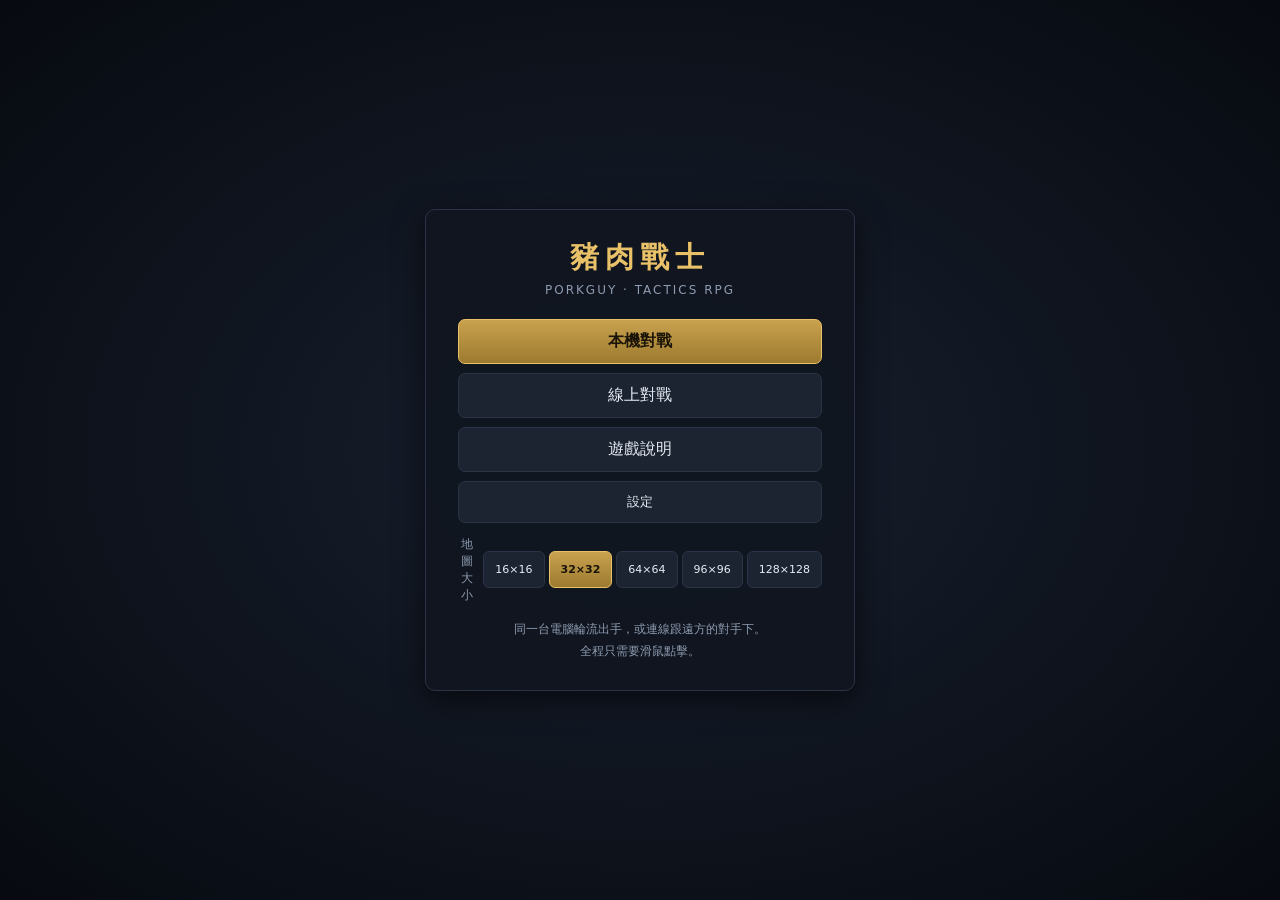
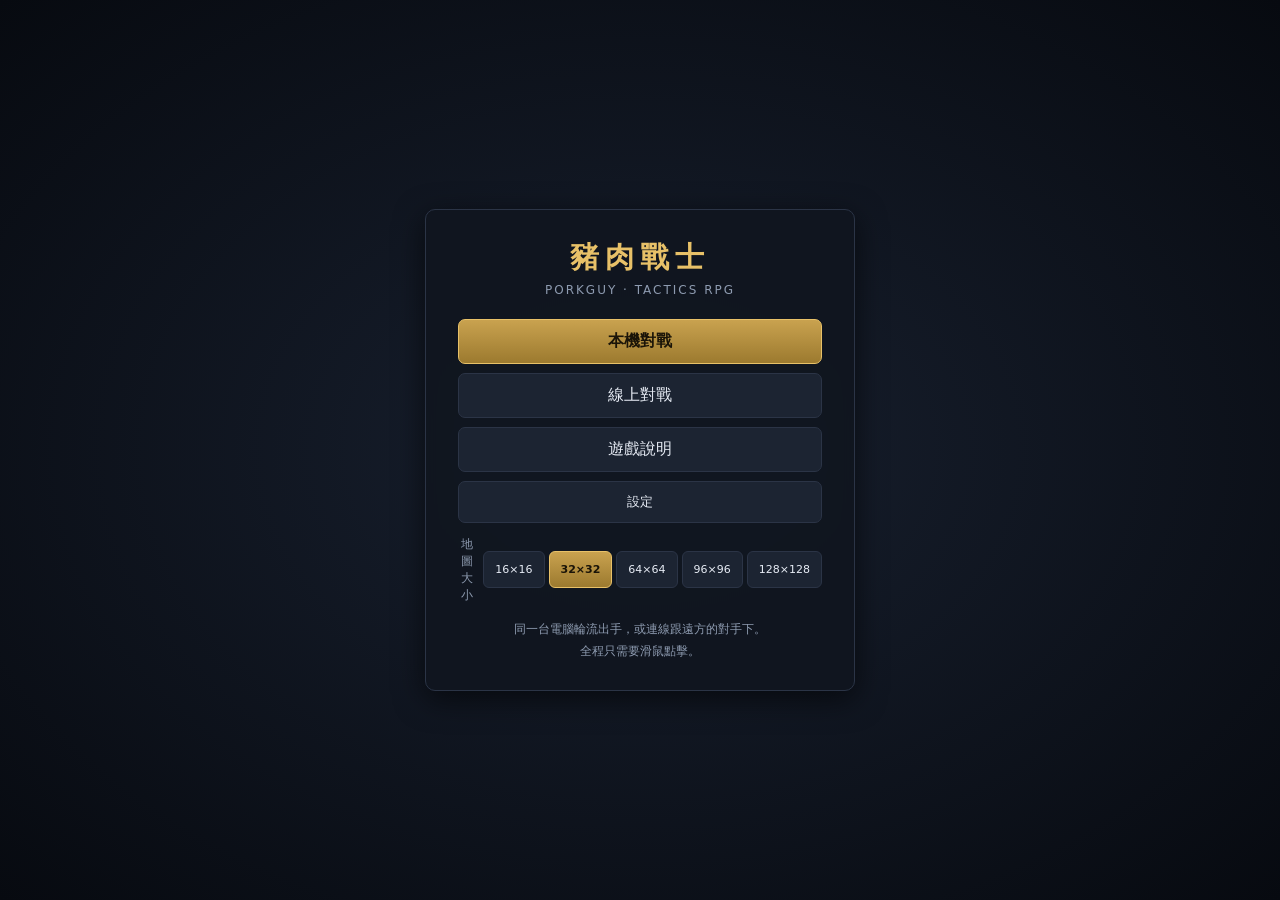
